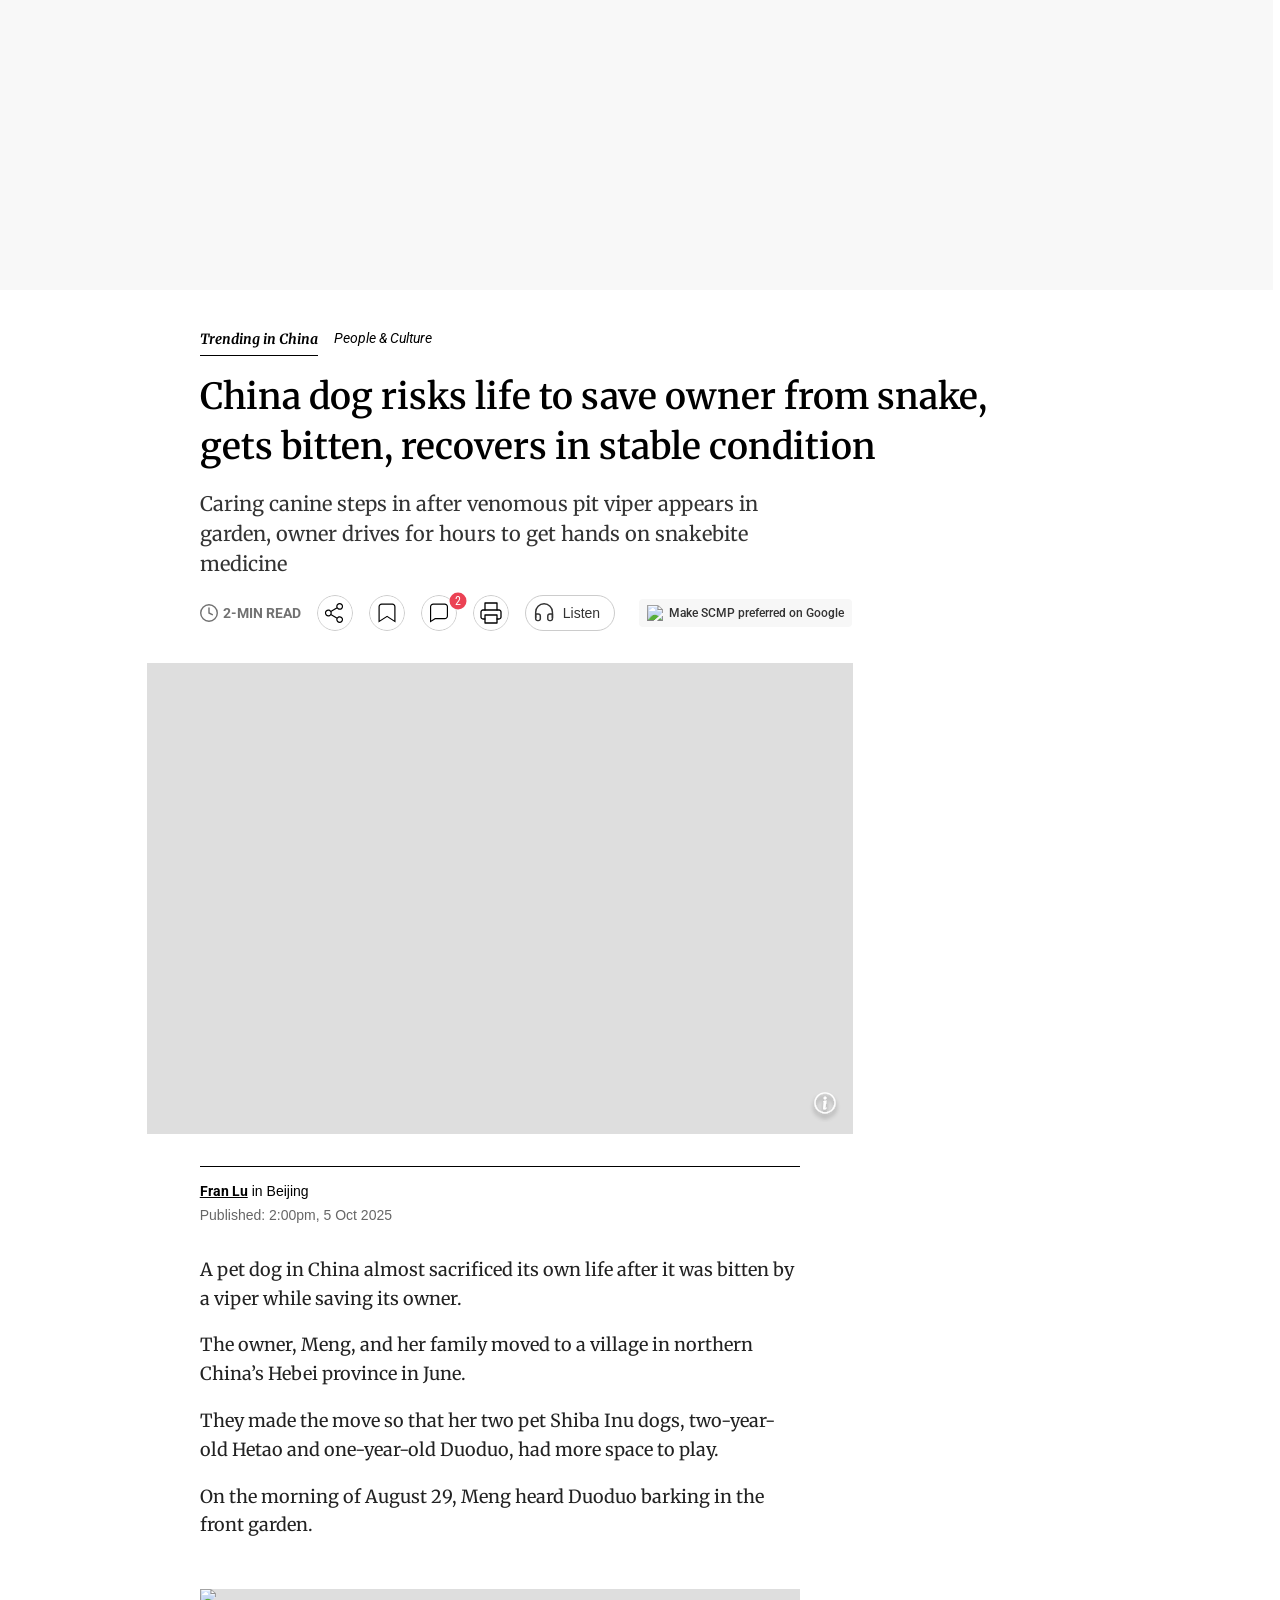
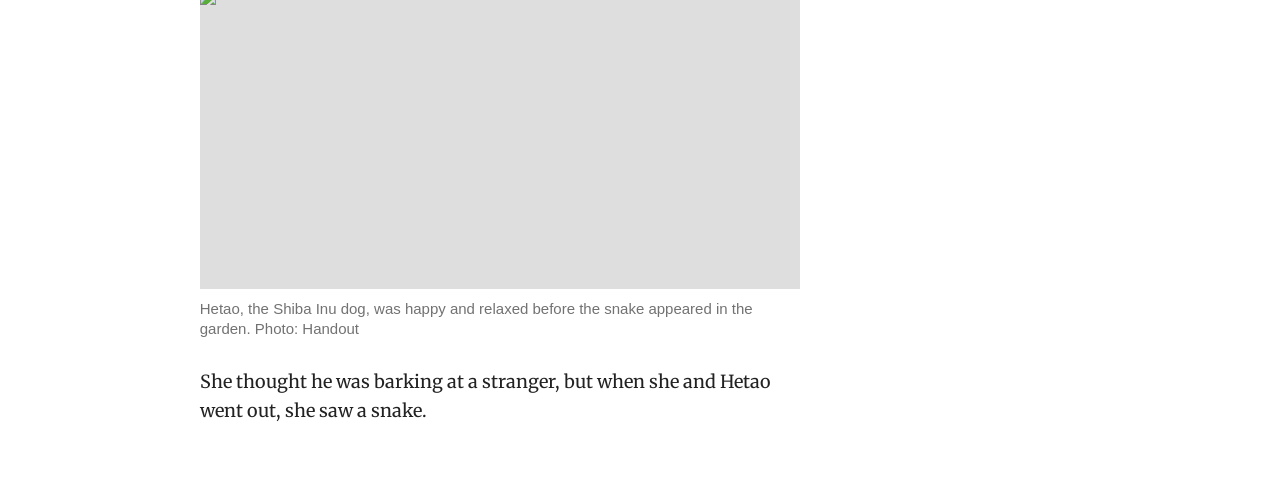
==== index.html @ e8102b10 "Initial commit: China dog saves owner from snake - SCMP article" ====
<!DOCTYPE html>
<!-- saved from url=(0132)https://www.scmp.com/news/people-culture/article/3326856/china-dog-risks-life-save-owner-snake-gets-bitten-recovers-stable-condition -->
<html data-commit-sha="534f7c8f878fce6d106980450683962310aa4aa5" data-is-bot="false" lang="en" data-qa="Document-Html"><script type="text/javascript" id="www-widgetapi-script" src="assets/www-widgetapi-ima.js.download" async=""></script><script type="text/javascript" async="" src="assets/cx.js.download"></script><script async="" type="text/javascript" src="assets/cx.cce.js.download"></script><script src="assets/tinypass.min.js.download" async="" data-loaded="true"></script><script type="text/javascript" async="" src="assets/destination"></script><script async="" src="assets/events.js.download"></script><script async="" src="assets/liBPCC6X9DVRTmtKt0a6.js.download"></script><script async="" src="assets/beacon.js.download"></script><script async="" src="assets/fbevents.js.download"></script><script type="text/javascript" async="" src="assets/insight.min.js.download"></script><script type="text/javascript" async="" src="assets/insight.min.js.download"></script><script type="text/javascript" async="" src="assets/insight.min.js.download"></script><script type="text/javascript" async="" src="assets/mirror.js.download"></script><script type="text/javascript" async="" src="assets/js"></script><script type="text/javascript" async="" src="assets/js(1)"></script><script type="text/javascript" async="" charset="utf-8" src="assets/recaptcha__en.js.download" crossorigin="anonymous" integrity="sha384-H/5bR8BVxoDZIIp1lThXvsuAj/gHvImPQ0kayVpCevmOrRalo0FwJubK3EoX8w37"></script><script src="chrome-extension://iledlaeogohbilgbfhmbgkgmpplbfboh/injected.js"></script><head data-qa="Document-Head"><meta http-equiv="Content-Type" content="text/html; charset=UTF-8"><script async="" type="text/javascript" id="cXJsonpCB1script" src="assets/update"></script><script src="assets/advertising.js.download" async="" data-loaded="true"></script><link href="assets/css" rel="stylesheet"><meta http-equiv="origin-trial" content="A7vZI3v+Gz7JfuRolKNM4Aff6zaGuT7X0mf3wtoZTnKv6497cVMnhy03KDqX7kBz/q/[base64]"><meta content="width=device-width, maximum-scale=1, user-scalable=no, initial-scale=1" name="viewport" data-next-head=""><title data-next-head="">China dog risks life to save owner from snake, gets bitten, recovers in stable condition | South China Morning Post</title><meta name="robots" content="index,follow,max-image-preview:large" data-next-head=""><meta name="description" content="Caring canine steps in after venomous pit viper appears in garden, owner drives for hours to get hands on snakebite medicine." data-next-head=""><meta name="twitter:card" content="summary_large_image" data-next-head=""><meta name="twitter:site" content="@SCMPNews" data-next-head=""><meta property="fb:app_id" content="282931841805811" data-next-head=""><meta property="og:title" content="China dog risks life to save owner from snake, gets bitten, is recovering" data-next-head=""><meta property="og:description" content="Caring canine steps in after venomous pit viper appears in garden, owner drives for hours to get hands on snakebite medicine." data-next-head=""><meta property="og:url" content="https://www.scmp.com/news/people-culture/article/3326856/china-dog-risks-life-save-owner-snake-gets-bitten-recovers-stable-condition" data-next-head=""><meta property="og:type" content="article" data-next-head=""><meta property="og:image" content="https://cdn.i-scmp.com/sites/default/files/styles/og_image_scmp_generic/public/d8/images/canvas/2025/09/25/d072e27a-3567-441e-893f-858150c29d8f_8da74070.jpg?itok=mXzNRThP&amp;v=1758793508" data-next-head=""><meta property="og:site_name" content="South China Morning Post" data-next-head=""><link rel="canonical" href="https://www.scmp.com/news/people-culture/article/3326856/china-dog-risks-life-save-owner-snake-gets-bitten-recovers-stable-condition" data-next-head=""><meta content="623201967" property="al:ios:app_store_id" data-next-head=""><meta content="SCMP" property="al:ios:app_name" data-next-head=""><meta content="com.scmp.newspulse" property="al:android:package" data-next-head=""><meta content="SCMP" property="al:android:app_name" data-next-head=""><meta content="app-id=623201967" name="apple-itunes-app" data-next-head=""><meta content="China, Chinese, dog, canine, owner, snake, bite, bitten, recover, hospital, medical, animals, pet, family, village, barking, garden, stranger, protect, venomous, viper, vet, clinic, wound, Beijing, snakebite, medicine, water, pain, cried, swollen, head, drink, eat, danger, grasslands, happy" name="keywords" data-next-head=""><meta content="China, Chinese, dog, canine, owner, snake, bite, bitten, recover, hospital, medical, animals, pet, family, village, barking, garden, stranger, protect, venomous, viper, vet, clinic, wound, Beijing, snakebite, medicine, water, pain, cried, swollen, head, drink, eat, danger, grasslands, happy" name="news_keywords" data-next-head=""><meta content="News" property="article:section" data-next-head=""><meta content="People &amp; Culture" property="article:section" data-next-head=""><meta content="Trending in China" property="article:tag" data-next-head=""><meta content="Pets" property="article:tag" data-next-head=""><meta content="2025-10-05T14:00:08+08:00" property="article:published_time" data-next-head=""><meta content="2025-10-05T14:00:08+08:00" property="article:modified_time" data-next-head=""><meta content="max-image-preview:large" name="robots" data-next-head=""><meta content="25fd909c3fd10ded451415fc076ba8" name="pocket-site-verification" data-next-head=""><meta content="#ffffff" name="theme-color" data-next-head=""><meta content="yes" name="mobile-web-app-capable" data-next-head=""><meta content="3326856" name="cXenseParse:articleid" data-next-head=""><meta content="Fran Lu" name="cXenseParse:author" data-next-head=""><meta content="https://cdn.i-scmp.com/sites/default/files/styles/768x768/public/d8/images/canvas/2025/09/25/d072e27a-3567-441e-893f-858150c29d8f_8da74070.jpg?itok=xkji65v7&amp;v=1758793508" property="cXenseParse:image" data-next-head=""><meta content="scmp://news/people-culture/article/3326856/china-dog-risks-life-save-owner-snake-gets-bitten-recovers-stable-condition?entity=node&amp;type=article&amp;id=3326856" property="al:ios:url" data-next-head=""><meta content="scmp://news/people-culture/article/3326856/china-dog-risks-life-save-owner-snake-gets-bitten-recovers-stable-condition?entity=node&amp;type=article&amp;id=3326856" property="al:android:url" data-next-head=""><meta content="Reading time" name="twitter:label1" data-next-head=""><meta content="2 min read" name="twitter:data1" data-next-head=""><meta content="1" name="tdm:reservation" data-next-head=""><meta content="https://www.scmp.com/terms-conditions" name="tdm:policy" data-next-head=""><link href="https://www.scmp.com/static/manifest.json" rel="manifest" data-next-head=""><link href="https://assets-v2.i-scmp.com/production/favicon.ico" rel="shortcut icon" data-next-head=""><link href="https://assets-v2.i-scmp.com/production/icons/scmp-icon-192x192.png" rel="icon" sizes="192x192" data-next-head=""><link href="https://assets-v2.i-scmp.com/production/icons/scmp-icon-256x256.png" rel="icon" sizes="256x256" data-next-head=""><link href="https://assets-v2.i-scmp.com/production/icons/scmp-icon-192x192.png" rel="apple-touch-icon" data-next-head=""><link href="https://assets-v2.i-scmp.com/production/icons/scmp-icon-192x192.png" rel="apple-touch-icon-precomposed" data-next-head=""><link href="https://amp.scmp.com/news/people-culture/article/3326856/china-dog-risks-life-save-owner-snake-gets-bitten-recovers-stable-condition" rel="amphtml" data-next-head=""><link crossorigin="use-credentials" href="https://apigw.scmp.com/" rel="preconnect" data-qa="Document-link"><link crossorigin="anonymous" href="https://assets-v2.i-scmp.com/" rel="preconnect" data-qa="Document-link"><link crossorigin="anonymous" href="https://cdn.i-scmp.com/" rel="preconnect" data-qa="Document-link"><link crossorigin="anonymous" href="https://img.i-scmp.com/" rel="preconnect" data-qa="Document-link"><link crossorigin="anonymous" href="https://cdn1.i-scmp.com/" rel="preconnect" data-qa="Document-link"><link crossorigin="anonymous" href="https://cdn2.i-scmp.com/" rel="preconnect" data-qa="Document-link"><link crossorigin="anonymous" href="https://cdn3.i-scmp.com/" rel="preconnect" data-qa="Document-link"><link crossorigin="anonymous" href="https://cdn4.i-scmp.com/" rel="preconnect" data-qa="Document-link"><link crossorigin="anonymous" href="https://cdnjs.cloudflare.com/" rel="preconnect" data-qa="Document-link"><link href="https://ad-tech.scmp.com/" rel="preconnect" data-qa="Document-link"><link href="https://c.amazon-adsystem.com/" rel="preconnect" data-qa="Document-link"><link href="https://cdn.keywee.co/" rel="preconnect" data-qa="Document-link"><link href="https://cdn.mouseflow.com/" rel="preconnect" data-qa="Document-link"><link href="https://cdn.opecloud.com/" rel="preconnect" data-qa="Document-link"><link href="https://cdn.petametrics.com/" rel="preconnect" data-qa="Document-link"><link href="https://connect.facebook.com/" rel="preconnect" data-qa="Document-link"><link href="https://fonts.gstatic.com/" rel="preconnect" data-qa="Document-link"><link href="https://js-sec.indexww.com/" rel="preconnect" data-qa="Document-link"><link href="https://securepubads.g.doubleclick.net/" rel="preconnect" data-qa="Document-link"><link href="https://widgets.scmp.com/" rel="preconnect" data-qa="Document-link"><link href="https://www.doubleclickbygoogle.com/" rel="preconnect" data-qa="Document-link"><link href="https://www.facebook.com/" rel="preconnect" data-qa="Document-link"><link href="https://www.google-analytics.com/" rel="preconnect" data-qa="Document-link"><link href="https://www.googleadservices.com/" rel="preconnect" data-qa="Document-link"><link href="https://www.google.com/" rel="preconnect" data-qa="Document-link"><link href="https://www.googletagmanager.com/" rel="preconnect" data-qa="Document-link"><link rel="preload" href="assets/33bd9d66a506beee.css" as="style"><link rel="preload" href="assets/ddb666414ab4ffce.css" as="style"><link rel="preload" href="assets/7dad3cb7f930256e.css" as="style"><link rel="preload" href="assets/a070c9513bea1763.css" as="style"><meta name="sentry-trace" content="2b81c7d0687949cf7d4ad87dc0d10bab-67a04f3fa45738c3"><meta name="baggage" content="sentry-environment=production,sentry-release=534f7c8f878fce6d106980450683962310aa4aa5,sentry-public_key=13c321220cc471acba5c6d75db746859,sentry-trace_id=2b81c7d0687949cf7d4ad87dc0d10bab,sentry-org_id=108792"><script data-qa="AmazonPublisherServiceInitScripts-script">!function(n,i){function t(t,f){i[n]._Q.push([t,f])}i[n]||(i[n]={init:function(){t("i",arguments)},fetchBids:function(){t("f",arguments)},setDisplayBids:function(){},targetingKeys:function(){return[]},_Q:[]})}("apstag",window);</script><style data-qa="FontFaceWorkaround-style">@import url("https://fonts.googleapis.com/css2?family=Abril+Fatface&family=Angkor&family=Barlow+Condensed:ital,wght@0,100;0,200;0,300;0,400;0,500;0,600;0,700;0,800;0,900;1,100;1,200;1,300;1,400;1,500;1,600;1,700;1,800;1,900&family=Barlow+Semi+Condensed:ital,wght@0,100;0,200;0,300;0,400;0,500;0,600;0,700;0,800;0,900;1,100;1,200;1,300;1,400;1,500;1,600;1,700;1,800;1,900&family=Barlow:ital,wght@0,100;0,200;0,300;0,400;0,500;0,600;0,700;0,800;0,900;1,100;1,200;1,300;1,400;1,500;1,600;1,700;1,800;1,900&family=Fredoka:wght@300..700&family=Heebo:wght@100..900&family=Merriweather:ital,opsz,wght@0,18..144,300..900;1,18..144,300..900&family=Playfair+Display:ital,wght@0,400..900;1,400..900&family=Poppins:ital,wght@0,100;0,200;0,300;0,400;0,500;0,600;0,700;0,800;0,900;1,100;1,200;1,300;1,400;1,500;1,600;1,700;1,800;1,900&family=Roboto+Condensed:ital,wght@0,100..900;1,100..900&family=Roboto:ital,wght@0,100..900;1,100..900&display=swap");{}@import url("https://p.typekit.net/p.css?s=1&k=wpu3jlw&ht=tk&f=48750.48732.48733.48734.48735.48736.48737.48738.48739.48740.48741.48742.48743.48744.48745.48746.48747.48748.48749&a=88334855&app=typekit&e=css");{}@font-face{font-family:"Merriweather fallback";size-adjust:106%;src:local("Times New Roman");}@font-face{font-family:"Roboto Condensed fallback";size-adjust:89%;src:local("Arial");}@font-face{font-family:"Roboto fallback";src:local("Arial");}@font-face{font-weight:500;font-family:"San Francisco text";src:url("https://applesocial.s3.amazonaws.com/assets/styles/fonts/sanfrancisco/sanfranciscotext-regular-webfont.woff");}@font-face{font-family:"Bodoni Moda";font-style:normal;font-display:swap;src:url("https://assets.i-scmp.com/fonts/bodoni-moda-18pt-regular.woff2") format("woff2");unicode-range:U+0000-00FF,U+0131,U+0152-0153,U+02BB-02BC,U+02C6,U+02DA,U+02DC,U+0304,U+0308,U+0329,U+2000-206F,U+2074,U+20AC,U+2122,U+2191,U+2193,U+2212,U+2215,U+FEFF,U+FFFD;}@font-face{font-family:"Indivisible Variable";font-style:normal;font-stretch:normal;src:url("https://use.typekit.net/af/8a4c14/0000000000000000774bed0e/30/l?primer=7cdcb44be4a7db8877ffa5c0007b8dd865b3bbc383831fe2ea177f62257a9191&fvd=n4&v=3") format("woff2"),url("https://use.typekit.net/af/8a4c14/0000000000000000774bed0e/30/d?primer=7cdcb44be4a7db8877ffa5c0007b8dd865b3bbc383831fe2ea177f62257a9191&fvd=n4&v=3") format("woff"),url("https://use.typekit.net/af/8a4c14/0000000000000000774bed0e/30/a?primer=7cdcb44be4a7db8877ffa5c0007b8dd865b3bbc383831fe2ea177f62257a9191&fvd=n4&v=3") format("opentype");font-display:swap;}@font-face{font-weight:normal;font-family:"scmp-weather-icons";font-style:normal;src:url(https://assets.i-scmp.com/weather/fonts/scmp-weather-icons.eot?#iefix) format("embedded-opentype"),url(https://assets.i-scmp.com/weather/fonts/scmp-weather-icons.woff) format("woff"),url(https://assets.i-scmp.com/weather/fonts/scmp-weather-icons.woff2) format("woff2"),url(https://assets.i-scmp.com/weather/fonts/scmp-weather-icons.ttf) format("truetype"),url(https://assets.i-scmp.com/weather/fonts/scmp-weather-icons.svg#scmp-weather-icons) format("svg");font-display:block;}@font-face{font-weight:500;font-family:"Mixta Sharp";font-style:normal;font-stretch:normal;src:url("https://use.typekit.net/af/02a393/00000000000000007735f3fc/30/l?primer=7cdcb44be4a7db8877ffa5c0007b8dd865b3bbc383831fe2ea177f62257a9191&fvd=n5&v=3") format("woff2"),url("https://use.typekit.net/af/02a393/00000000000000007735f3fc/30/d?primer=7cdcb44be4a7db8877ffa5c0007b8dd865b3bbc383831fe2ea177f62257a9191&fvd=n5&v=3") format("woff"),url("https://use.typekit.net/af/02a393/00000000000000007735f3fc/30/a?primer=7cdcb44be4a7db8877ffa5c0007b8dd865b3bbc383831fe2ea177f62257a9191&fvd=n5&v=3") format("opentype");font-display:swap;}@font-face{font-weight:600;font-family:"Mixta Pro";font-style:italic;font-stretch:normal;src:url("https://use.typekit.net/af/8e39b4/00000000000000007735f3f5/30/l?primer=7cdcb44be4a7db8877ffa5c0007b8dd865b3bbc383831fe2ea177f62257a9191&fvd=i6&v=3") format("woff2"),url("https://use.typekit.net/af/8e39b4/00000000000000007735f3f5/30/d?primer=7cdcb44be4a7db8877ffa5c0007b8dd865b3bbc383831fe2ea177f62257a9191&fvd=i6&v=3") format("woff"),url("https://use.typekit.net/af/8e39b4/00000000000000007735f3f5/30/a?primer=7cdcb44be4a7db8877ffa5c0007b8dd865b3bbc383831fe2ea177f62257a9191&fvd=i6&v=3") format("opentype");font-display:swap;}@font-face{font-weight:800;font-family:"Mixta Pro";font-style:italic;font-stretch:normal;src:url("https://use.typekit.net/af/8e39b4/00000000000000007735f3f5/30/l?primer=7cdcb44be4a7db8877ffa5c0007b8dd865b3bbc383831fe2ea177f62257a9191&fvd=i6&v=3") format("woff2"),url("https://use.typekit.net/af/21c6c5/00000000000000007735f3f6/30/d?primer=7cdcb44be4a7db8877ffa5c0007b8dd865b3bbc383831fe2ea177f62257a9191&fvd=i8&v=3") format("woff"),url("https://use.typekit.net/af/21c6c5/00000000000000007735f3f6/30/a?primer=7cdcb44be4a7db8877ffa5c0007b8dd865b3bbc383831fe2ea177f62257a9191&fvd=i8&v=3") format("opentype");font-display:swap;}@font-face{font-weight:800;font-family:"Mixta Pro";font-style:normal;font-stretch:normal;src:url("https://use.typekit.net/af/02a517/00000000000000007735f407/30/l?primer=7cdcb44be4a7db8877ffa5c0007b8dd865b3bbc383831fe2ea177f62257a9191&fvd=n8&v=3") format("woff2"),url("https://use.typekit.net/af/02a517/00000000000000007735f407/30/d?primer=7cdcb44be4a7db8877ffa5c0007b8dd865b3bbc383831fe2ea177f62257a9191&fvd=n8&v=3") format("woff"),url("https://use.typekit.net/af/02a517/00000000000000007735f407/30/a?primer=7cdcb44be4a7db8877ffa5c0007b8dd865b3bbc383831fe2ea177f62257a9191&fvd=n8&v=3") format("opentype");font-display:swap;}@font-face{font-weight:500;font-family:"Mixta Pro";font-style:italic;font-stretch:normal;src:url("https://use.typekit.net/af/3f6695/00000000000000007735f402/30/l?primer=7cdcb44be4a7db8877ffa5c0007b8dd865b3bbc383831fe2ea177f62257a9191&fvd=i5&v=3") format("woff2"),url("https://use.typekit.net/af/3f6695/00000000000000007735f402/30/d?primer=7cdcb44be4a7db8877ffa5c0007b8dd865b3bbc383831fe2ea177f62257a9191&fvd=i5&v=3") format("woff"),url("https://use.typekit.net/af/3f6695/00000000000000007735f402/30/a?primer=7cdcb44be4a7db8877ffa5c0007b8dd865b3bbc383831fe2ea177f62257a9191&fvd=i5&v=3") format("opentype");font-display:swap;}@font-face{font-weight:400;font-family:"Mixta Pro";font-style:italic;font-stretch:normal;src:url("https://use.typekit.net/af/53be55/00000000000000007735f405/30/l?primer=7cdcb44be4a7db8877ffa5c0007b8dd865b3bbc383831fe2ea177f62257a9191&fvd=i4&v=3") format("woff2"),url("https://use.typekit.net/af/53be55/00000000000000007735f405/30/d?primer=7cdcb44be4a7db8877ffa5c0007b8dd865b3bbc383831fe2ea177f62257a9191&fvd=i4&v=3") format("woff"),url("https://use.typekit.net/af/53be55/00000000000000007735f405/30/a?primer=7cdcb44be4a7db8877ffa5c0007b8dd865b3bbc383831fe2ea177f62257a9191&fvd=i4&v=3") format("opentype");font-display:swap;}@font-face{font-weight:700;font-family:"Mixta Pro";font-style:italic;font-stretch:normal;src:url("https://use.typekit.net/af/2b242c/00000000000000007735f409/30/l?primer=7cdcb44be4a7db8877ffa5c0007b8dd865b3bbc383831fe2ea177f62257a9191&fvd=i7&v=3") format("woff2"),url("https://use.typekit.net/af/2b242c/00000000000000007735f409/30/d?primer=7cdcb44be4a7db8877ffa5c0007b8dd865b3bbc383831fe2ea177f62257a9191&fvd=i7&v=3") format("woff"),url("https://use.typekit.net/af/2b242c/00000000000000007735f409/30/a?primer=7cdcb44be4a7db8877ffa5c0007b8dd865b3bbc383831fe2ea177f62257a9191&fvd=i7&v=3") format("opentype");font-display:swap;}@font-face{font-weight:200;font-family:"Mixta Pro";font-style:italic;font-stretch:normal;src:url("https://use.typekit.net/af/196682/00000000000000007735f40d/30/l?primer=7cdcb44be4a7db8877ffa5c0007b8dd865b3bbc383831fe2ea177f62257a9191&fvd=i2&v=3") format("woff2"),url("https://use.typekit.net/af/196682/00000000000000007735f40d/30/d?primer=7cdcb44be4a7db8877ffa5c0007b8dd865b3bbc383831fe2ea177f62257a9191&fvd=i2&v=3") format("woff"),url("https://use.typekit.net/af/196682/00000000000000007735f40d/30/a?primer=7cdcb44be4a7db8877ffa5c0007b8dd865b3bbc383831fe2ea177f62257a9191&fvd=i2&v=3") format("opentype");font-display:swap;}@font-face{font-weight:600;font-family:"Mixta Pro";font-style:normal;font-stretch:normal;src:url("https://use.typekit.net/af/09e685/00000000000000007735f411/30/l?primer=7cdcb44be4a7db8877ffa5c0007b8dd865b3bbc383831fe2ea177f62257a9191&fvd=n6&v=3") format("woff2"),url("https://use.typekit.net/af/09e685/00000000000000007735f411/30/d?primer=7cdcb44be4a7db8877ffa5c0007b8dd865b3bbc383831fe2ea177f62257a9191&fvd=n6&v=3") format("woff"),url("https://use.typekit.net/af/09e685/00000000000000007735f411/30/a?primer=7cdcb44be4a7db8877ffa5c0007b8dd865b3bbc383831fe2ea177f62257a9191&fvd=n6&v=3") format("opentype");font-display:swap;}@font-face{font-weight:100;font-family:"Mixta Pro";font-style:normal;font-stretch:normal;src:url("https://use.typekit.net/af/456d60/00000000000000007735f412/30/l?primer=7cdcb44be4a7db8877ffa5c0007b8dd865b3bbc383831fe2ea177f62257a9191&fvd=n1&v=3") format("woff2"),url("https://use.typekit.net/af/456d60/00000000000000007735f412/30/d?primer=7cdcb44be4a7db8877ffa5c0007b8dd865b3bbc383831fe2ea177f62257a9191&fvd=n1&v=3") format("woff"),url("https://use.typekit.net/af/456d60/00000000000000007735f412/30/a?primer=7cdcb44be4a7db8877ffa5c0007b8dd865b3bbc383831fe2ea177f62257a9191&fvd=n1&v=3") format("opentype");font-display:swap;}@font-face{font-weight:500;font-family:"Mixta Pro";font-style:normal;font-stretch:normal;src:url("https://use.typekit.net/af/51d03b/00000000000000007735f413/30/l?primer=7cdcb44be4a7db8877ffa5c0007b8dd865b3bbc383831fe2ea177f62257a9191&fvd=n5&v=3") format("woff2"),url("https://use.typekit.net/af/51d03b/00000000000000007735f413/30/d?primer=7cdcb44be4a7db8877ffa5c0007b8dd865b3bbc383831fe2ea177f62257a9191&fvd=n5&v=3") format("woff"),url("https://use.typekit.net/af/51d03b/00000000000000007735f413/30/a?primer=7cdcb44be4a7db8877ffa5c0007b8dd865b3bbc383831fe2ea177f62257a9191&fvd=n5&v=3") format("opentype");font-display:swap;}@font-face{font-weight:700;font-family:"Mixta Pro";font-style:normal;font-stretch:normal;src:url("https://use.typekit.net/af/9508be/00000000000000007735f414/30/l?primer=7cdcb44be4a7db8877ffa5c0007b8dd865b3bbc383831fe2ea177f62257a9191&fvd=n7&v=3") format("woff2"),url("https://use.typekit.net/af/9508be/00000000000000007735f414/30/d?primer=7cdcb44be4a7db8877ffa5c0007b8dd865b3bbc383831fe2ea177f62257a9191&fvd=n7&v=3") format("woff"),url("https://use.typekit.net/af/9508be/00000000000000007735f414/30/a?primer=7cdcb44be4a7db8877ffa5c0007b8dd865b3bbc383831fe2ea177f62257a9191&fvd=n7&v=3") format("opentype");font-display:swap;}@font-face{font-weight:100;font-family:"Mixta Pro";font-style:italic;font-stretch:normal;src:url("https://use.typekit.net/af/cb047a/00000000000000007735f416/30/l?primer=7cdcb44be4a7db8877ffa5c0007b8dd865b3bbc383831fe2ea177f62257a9191&fvd=i1&v=3") format("woff2"),url("https://use.typekit.net/af/cb047a/00000000000000007735f416/30/d?primer=7cdcb44be4a7db8877ffa5c0007b8dd865b3bbc383831fe2ea177f62257a9191&fvd=i1&v=3") format("woff"),url("https://use.typekit.net/af/cb047a/00000000000000007735f416/30/a?primer=7cdcb44be4a7db8877ffa5c0007b8dd865b3bbc383831fe2ea177f62257a9191&fvd=i1&v=3") format("opentype");font-display:swap;}@font-face{font-weight:300;font-family:"Mixta Pro";font-style:normal;font-stretch:normal;src:url("https://use.typekit.net/af/b1a83b/00000000000000007735f417/30/l?primer=7cdcb44be4a7db8877ffa5c0007b8dd865b3bbc383831fe2ea177f62257a9191&fvd=n3&v=3") format("woff2"),url("https://use.typekit.net/af/b1a83b/00000000000000007735f417/30/d?primer=7cdcb44be4a7db8877ffa5c0007b8dd865b3bbc383831fe2ea177f62257a9191&fvd=n3&v=3") format("woff"),url("https://use.typekit.net/af/b1a83b/00000000000000007735f417/30/a?primer=7cdcb44be4a7db8877ffa5c0007b8dd865b3bbc383831fe2ea177f62257a9191&fvd=n3&v=3") format("opentype");font-display:swap;}@font-face{font-weight:300;font-family:"Mixta Pro";font-style:italic;font-stretch:normal;src:url("https://use.typekit.net/af/334746/00000000000000007735f420/30/l?primer=7cdcb44be4a7db8877ffa5c0007b8dd865b3bbc383831fe2ea177f62257a9191&fvd=i3&v=3") format("woff2"),url("https://use.typekit.net/af/334746/00000000000000007735f420/30/d?primer=7cdcb44be4a7db8877ffa5c0007b8dd865b3bbc383831fe2ea177f62257a9191&fvd=i3&v=3") format("woff"),url("https://use.typekit.net/af/334746/00000000000000007735f420/30/a?primer=7cdcb44be4a7db8877ffa5c0007b8dd865b3bbc383831fe2ea177f62257a9191&fvd=i3&v=3") format("opentype");font-display:swap;}@font-face{font-weight:900;font-family:"Mixta Pro";font-style:normal;font-stretch:normal;src:url("https://use.typekit.net/af/8b17f9/00000000000000007735f422/30/l?primer=7cdcb44be4a7db8877ffa5c0007b8dd865b3bbc383831fe2ea177f62257a9191&fvd=n9&v=3") format("woff2"),url("https://use.typekit.net/af/8b17f9/00000000000000007735f422/30/d?primer=7cdcb44be4a7db8877ffa5c0007b8dd865b3bbc383831fe2ea177f62257a9191&fvd=n9&v=3") format("woff"),url("https://use.typekit.net/af/8b17f9/00000000000000007735f422/30/a?primer=7cdcb44be4a7db8877ffa5c0007b8dd865b3bbc383831fe2ea177f62257a9191&fvd=n9&v=3") format("opentype");font-display:swap;}@font-face{font-weight:900;font-family:"Mixta Pro";font-style:italic;font-stretch:normal;src:url("https://use.typekit.net/af/b17d49/00000000000000007735f427/30/l?primer=7cdcb44be4a7db8877ffa5c0007b8dd865b3bbc383831fe2ea177f62257a9191&fvd=i9&v=3") format("woff2"),url("https://use.typekit.net/af/b17d49/00000000000000007735f427/30/d?primer=7cdcb44be4a7db8877ffa5c0007b8dd865b3bbc383831fe2ea177f62257a9191&fvd=i9&v=3") format("woff"),url("https://use.typekit.net/af/b17d49/00000000000000007735f427/30/a?primer=7cdcb44be4a7db8877ffa5c0007b8dd865b3bbc383831fe2ea177f62257a9191&fvd=i9&v=3") format("opentype");font-display:swap;}@font-face{font-weight:200;font-family:"Mixta Pro";font-style:normal;font-stretch:normal;src:url("https://use.typekit.net/af/ecfaa8/00000000000000007735f428/30/l?primer=7cdcb44be4a7db8877ffa5c0007b8dd865b3bbc383831fe2ea177f62257a9191&fvd=n2&v=3") format("woff2"),url("https://use.typekit.net/af/ecfaa8/00000000000000007735f428/30/d?primer=7cdcb44be4a7db8877ffa5c0007b8dd865b3bbc383831fe2ea177f62257a9191&fvd=n2&v=3") format("woff"),url("https://use.typekit.net/af/ecfaa8/00000000000000007735f428/30/a?primer=7cdcb44be4a7db8877ffa5c0007b8dd865b3bbc383831fe2ea177f62257a9191&fvd=n2&v=3") format("opentype");font-display:swap;}@font-face{font-weight:400;font-family:"Mixta Pro";font-style:normal;font-stretch:normal;src:url("https://use.typekit.net/af/f647f5/00000000000000007735f42a/30/l?primer=7cdcb44be4a7db8877ffa5c0007b8dd865b3bbc383831fe2ea177f62257a9191&fvd=n4&v=3") format("woff2"),url("https://use.typekit.net/af/f647f5/00000000000000007735f42a/30/d?primer=7cdcb44be4a7db8877ffa5c0007b8dd865b3bbc383831fe2ea177f62257a9191&fvd=n4&v=3") format("woff"),url("https://use.typekit.net/af/f647f5/00000000000000007735f42a/30/a?primer=7cdcb44be4a7db8877ffa5c0007b8dd865b3bbc383831fe2ea177f62257a9191&fvd=n4&v=3") format("opentype");font-display:swap;}</style><script data-qa="GooglePublisherTagInitScripts-script">
            var googletag = googletag || {}; googletag.cmd = googletag.cmd || [];

            googletag.cmd.push(() => {
              googletag.pubads().enableLazyLoad({
                fetchMarginPercent: 50,
                renderMarginPercent: 25,
                mobileScaling: 1.2,
              });
              googletag.pubads().enableSingleRequest();
              googletag.pubads().disableInitialLoad();
              googletag.enableServices();
            });
        </script><script data-qa="GoogleTagManagerInitScripts-script">var dataLayer = dataLayer || []; dataLayer.push({version: "v2"}); dataLayer.push({ event: "gtm.js", "gtm.start": Date.now() })</script><script data-qa="MirrorInitScripts-script">window.MIRROR_EVENT = window.MIRROR_EVENT || [];</script><link href="assets/icon" rel="stylesheet" data-qa="MaterialIconStylesheet-link"><script data-qa="PrebidInitScripts-script">var pbjs = pbjs || {}; pbjs.que = pbjs.que || [];</script><script data-qa="OptimizelyInitScripts-script">window["optimizely"] = window["optimizely"] || [];</script><script data-qa="FundingChoiceInitScripts-script">
          window.googlefc = window.googlefc || {};
          window.googlefc.callbackQueue = window.googlefc.callbackQueue || [];
        </script><link rel="stylesheet" href="assets/33bd9d66a506beee.css" data-n-g=""><link rel="stylesheet" href="assets/ddb666414ab4ffce.css" data-n-p=""><link rel="stylesheet" href="assets/7dad3cb7f930256e.css"><link rel="stylesheet" href="assets/a070c9513bea1763.css"><noscript data-n-css=""></noscript><script defer="" nomodule="" src="assets/polyfills-42372ed130431b0a.js.download"></script><script id="google-publisher-tag" src="assets/f.txt" data-qa="GooglePublisherTagScripts-Script" defer="" data-nscript="beforeInteractive"></script><script defer="" src="assets/1033.0bf992aae65d5de2.js.download"></script><script defer="" src="assets/6051.2f0296c59ed5806a.js.download"></script><script defer="" src="assets/2261.c7e634df04781d89.js.download"></script><script defer="" src="assets/6564.f3d8d8e0eae74a9c.js.download"></script><script defer="" src="assets/8407.820466a4cc441c97.js.download"></script><script defer="" src="assets/3545.caf24c0d1a4acafa.js.download"></script><script defer="" src="assets/8259.78694cc19b7a3192.js.download"></script><script defer="" src="assets/1731.c093e1021b2b7fc7.js.download"></script><script defer="" src="assets/9458.d250e4d1cf0f1025.js.download"></script><script defer="" src="assets/4626-c8121291d2935fb6.js.download"></script><script defer="" src="assets/3577-d65545fbc3f7bad2.js.download"></script><script defer="" src="assets/5877.c346bf99c9abd41f.js.download"></script><script defer="" src="assets/1852.ae21f73ad8c1b2f2.js.download"></script><script defer="" src="assets/6092.9bde9ce6dcc57419.js.download"></script><script defer="" src="assets/4592.d771484ac018392d.js.download"></script><script defer="" src="assets/2032.2eadb2daef0bdaed.js.download"></script><script src="assets/webpack-c320ea8a02054458.js.download" defer=""></script><script src="assets/framework-d6edf793df951aa9.js.download" defer=""></script><script src="assets/main-4f7df921c62ef4ec.js.download" defer=""></script><script src="assets/_app-6fc4316d463de3e2.js.download" defer=""></script><script src="assets/01bc0c67-f29425fc607da7a3.js.download" defer=""></script><script src="assets/6206a9d3-b1911ac70603883f.js.download" defer=""></script><script src="assets/8966-f01030b0fe910690.js.download" defer=""></script><script src="assets/4380-7942dcf9e1beaabc.js.download" defer=""></script><script src="assets/2324-4cb32a6334657e92.js.download" defer=""></script><script src="assets/1538-0e6cec67556ec3d2.js.download" defer=""></script><script src="assets/5976-617e8267bdfad865.js.download" defer=""></script><script src="assets/1235-58835601b4804deb.js.download" defer=""></script><script src="assets/2586-b7bc6ccfa91e1864.js.download" defer=""></script><script src="assets/4473-230fbb834f08707d.js.download" defer=""></script><script src="assets/9766-c4cddde51406e117.js.download" defer=""></script><script src="assets/9656-7cfe5df90242e509.js.download" defer=""></script><script src="assets/2997-418e65aa003f8c31.js.download" defer=""></script><script src="assets/6458-ac081e5d19ef1406.js.download" defer=""></script><script src="assets/4120-0aefac3a2a7aeaaf.js.download" defer=""></script><script src="assets/90-77d4787afbcf5f8c.js.download" defer=""></script><script src="assets/1602-e439a27f938aa974.js.download" defer=""></script><script src="assets/4362-11a899caf07aa965.js.download" defer=""></script><script src="assets/2234-4c8c89683353421b.js.download" defer=""></script><script src="assets/215-525f6a4526017b1b.js.download" defer=""></script><script src="assets/600-1ee0559f94c72c87.js.download" defer=""></script><script src="assets/7921-f4366c8147c81a35.js.download" defer=""></script><script src="assets/5243-02838611f347edee.js.download" defer=""></script><script src="assets/8300-43e5e4664279c90e.js.download" defer=""></script><script src="assets/6415-00ffbb6bd84b1eec.js.download" defer=""></script><script src="assets/4477-34ac940695152368.js.download" defer=""></script><script src="assets/9703-caefdfb7b50d5cd1.js.download" defer=""></script><script src="assets/6425-ab87b21c0b40f2fa.js.download" defer=""></script><script src="assets/3046-e96f1dc0664b3add.js.download" defer=""></script><script src="assets/1252-b3178c21179a165d.js.download" defer=""></script><script src="assets/4773-ca066e74bd5072ab.js.download" defer=""></script><script src="assets/5676-aa8b7ec253ff3acd.js.download" defer=""></script><script src="assets/3179-4aced1f7ed0fbc43.js.download" defer=""></script><script src="assets/3568-add4b606fb495648.js.download" defer=""></script><script src="assets/6302-0d071febe8bcb885.js.download" defer=""></script><script src="assets/122-4a9978c57fdd359a.js.download" defer=""></script><script src="assets/8100-1dee11e1bffbcdfc.js.download" defer=""></script><script src="assets/4717-57f276fab187f07a.js.download" defer=""></script><script src="assets/1454-517e605cda966a55.js.download" defer=""></script><script src="assets/6864-a950a30819d2e242.js.download" defer=""></script><script src="assets/2218-1d9f83d004f81ce6.js.download" defer=""></script><script src="assets/1651-385a28015130328d.js.download" defer=""></script><script src="assets/7245-15771e0313ba6f45.js.download" defer=""></script><script src="assets/5281-844c788adddd3133.js.download" defer=""></script><script src="assets/7696-0c5d5182f6d0e8f0.js.download" defer=""></script><script src="assets/3649-d3c5f62f9f174737.js.download" defer=""></script><script src="assets/9909-834565ade4dadbc8.js.download" defer=""></script><script src="assets/article-774f633e618fd981.js.download" defer=""></script><script src="assets/_buildManifest.js.download" defer=""></script><script src="assets/_ssgManifest.js.download" defer=""></script><meta http-equiv="origin-trial" content="[base64]"><meta http-equiv="origin-trial" content="Amm8/NmvvQfhwCib6I7ZsmUxiSCfOxWxHayJwyU1r3gRIItzr7bNQid6O8ZYaE1GSQTa69WwhPC9flq/oYkRBwsAAACCeyJvcmlnaW4iOiJodHRwczovL2dvb2dsZXN5bmRpY2F0aW9uLmNvbTo0NDMiLCJmZWF0dXJlIjoiV2ViVmlld1hSZXF1ZXN0ZWRXaXRoRGVwcmVjYXRpb24iLCJleHBpcnkiOjE3NTgwNjcxOTksImlzU3ViZG9tYWluIjp0cnVlfQ=="><meta http-equiv="origin-trial" content="[base64]"><meta http-equiv="origin-trial" content="A93bovR+QVXNx2/[base64]"><meta http-equiv="origin-trial" content="A1S5fojrAunSDrFbD8OfGmFHdRFZymSM/1ss3G+NEttCLfHkXvlcF6LGLH8Mo5PakLO1sCASXU1/[base64]"><script src="assets/f(1).txt" async=""></script><link href="https://securepubads.g.doubleclick.net/pagead/managed/dict/m202604090101/gpt" rel="compression-dictionary"><style data-emotion="css-global" data-s="">html,body,div,span,applet,object,iframe,h1,h2,h3,h4,h5,h6,p,blockquote,pre,a,abbr,acronym,address,big,cite,code,del,dfn,img,ins,kbd,q,s,samp,small,strike,sub,sup,tt,var,u,center,dl,dt,dd,ol,ul,li,fieldset,form,label,legend,table,caption,tbody,tfoot,thead,tr,th,td,article,aside,canvas,details,embed,figure,figcaption,footer,header,hgroup,menu,nav,output,ruby,section,summary,time,mark,audio,video{margin:0;padding:0;font:inherit;font-size:100%;vertical-align:baseline;border:0;}article,aside,details,figcaption,figure,footer,header,hgroup,menu,nav,section{display:block;}body{line-height:1;}ol,ul{list-style:none;}blockquote,q{quotes:none;}blockquote:before,blockquote:after,q:before,q:after{content:"";content:none;}table{border-collapse:collapse;border-spacing:0;}html{font-size:14px;scrollbar-gutter:stable;touch-action:manipulation;}body{--portrait-inline-size:335px;block-size:-webkit-fit-content;block-size:-moz-fit-content;block-size:fit-content;padding-inline:0!important;font-family:Roboto,Roboto fallback,sans-serif;background:#ffffff;overflow-x:hidden;-webkit-font-smoothing:antialiased;-webkit-overflow-scrolling:touch;}@media (min-width:0px) and (max-width:767.95px){body{--portrait-inline-size:280px;}}a{display:inline-block;color:#001246;-webkit-text-decoration:none;text-decoration:none;}b{font-weight:700;}i{font-style:italic;}*,*:before,*:after{-webkit-box-sizing:border-box;box-sizing:border-box;}button,input,optgroup,select,textarea{margin:0;padding:0;font-size:100%;font-family:inherit;line-height:1.15;border:0;}input{background-color:#ffffff;}.grecaptcha-badge{display:none;}input[type="search"]{padding:0;}input[type="search"]::-ms-clear{display:none;inline-size:0;block-size:0;}input[type="search"]::-ms-reveal{display:none;inline-size:0;block-size:0;}input[type="search"]::-webkit-search-decoration,input[type="search"]::-webkit-search-cancel-button,input[type="search"]::-webkit-search-results-button,input[type="search"]::-webkit-search-results-decoration{display:none;}.bold-text{font-weight:bold;}#template-builder-container--mastheadrenewpopup>*{z-index:1301;}</style><style data-emotion="css 7cwzj1" data-s="">.css-7cwzj1{--app-bar-height:60px;--page-max-width:1560px;--header-alignment-padding-inline:0;display:-webkit-box;display:-webkit-flex;display:-ms-flexbox;display:flex;-webkit-box-flex-flow:column;-webkit-flex-flow:column;-ms-flex-flow:column;flex-flow:column;-webkit-box-pack:stretch;-ms-flex-pack:stretch;-webkit-justify-content:stretch;justify-content:stretch;-webkit-align-items:stretch;-webkit-box-align:stretch;-ms-flex-align:stretch;align-items:stretch;max-inline-size:1560px;min-block-size:100vh;margin:auto;padding-inline:var(--page-alignment-padding-inline);box-sizing:content-box;}@media (min-width:768px){.css-7cwzj1{--header-alignment-padding-inline:24px;}}@media (min-width:1070px){.css-7cwzj1{--header-alignment-padding-inline:12px;}}@media (min-width:0px){.css-7cwzj1{--content-alignment-padding-inline:4px;}}@media (min-width:768px){.css-7cwzj1{--content-alignment-padding-inline:12px;}}@media (min-width:1070px){.css-7cwzj1{--content-alignment-padding-inline:12px;}}@media (min-width:0px){.css-7cwzj1{--page-alignment-padding-inline:16px;}}@media (min-width:768px){.css-7cwzj1{--page-alignment-padding-inline:28px;}}@media (min-width:1070px){.css-7cwzj1{--page-alignment-padding-inline:28px;}}</style><style data-emotion="css t2gjtu" data-s="">.css-t2gjtu{inset-block-start:0;z-index:1300;}</style><style data-emotion="css 11nu6fn" data-s="">.css-11nu6fn{position:relative;inset-inline:50% 50%;inline-size:100vw;margin-inline:-50vw;position:absolute;inset-block-start:0;z-index:-1;block-size:100%;background-color:#ffffff;-webkit-transition:background-color 0.3s ease-in;transition:background-color 0.3s ease-in;}</style><style data-emotion="css zhd5an" data-s="">.css-zhd5an{padding-inline:var(--header-alignment-padding-inline);}@media (min-width:768px) and (max-width:1069.95px){.css-zhd5an{position:relative;inset-inline:50% 50%;inline-size:100vw;margin-inline:-50vw;}}</style><style data-emotion="css 10w0skq" data-s="">.css-10w0skq{position:relative;inset-inline:50% 50%;inline-size:100vw;margin-inline:-50vw;display:-webkit-box;display:-webkit-flex;display:-ms-flexbox;display:flex;-webkit-box-flex-flow:column nowrap;-webkit-flex-flow:column nowrap;-ms-flex-flow:column nowrap;flex-flow:column nowrap;border-block-end:1px solid #000000;padding-inline:var(--header-alignment-padding-inline);}.css-10w0skq{padding-inline:20px;}@media (min-width:768px){.css-10w0skq{padding-inline:24px;}}@media (min-width:1280px){.css-10w0skq{display:-webkit-box;display:-webkit-flex;display:-ms-flexbox;display:flex;-webkit-box-pack:center;-ms-flex-pack:center;-webkit-justify-content:center;justify-content:center;}}@media (min-width:768px) and (max-width:1069.95px){.css-10w0skq{position:relative;inset-inline:50% 50%;inline-size:100vw;margin-inline:-50vw;}}</style><style data-emotion="css jaue8b" data-s="">.css-jaue8b{display:-webkit-box;display:-webkit-flex;display:-ms-flexbox;display:flex;-webkit-box-flex-flow:row;-webkit-flex-flow:row;-ms-flex-flow:row;flex-flow:row;-webkit-box-pack:start;-ms-flex-pack:start;-webkit-justify-content:flex-start;justify-content:flex-start;-webkit-align-items:center;-webkit-box-align:center;-ms-flex-align:center;align-items:center;inline-size:100%;block-size:45px;margin-inline:auto;padding-block:12px;box-sizing:border-box;background-color:transparent;}@media (min-width:768px){.css-jaue8b{block-size:48px;}}@media (min-width:1070px){.css-jaue8b{block-size:54px;max-inline-size:1392px;}}</style><style data-emotion="css 18jkjtx" data-s="">.css-18jkjtx{display:-webkit-box;display:-webkit-flex;display:-ms-flexbox;display:flex;-webkit-align-items:center;-webkit-box-align:center;-ms-flex-align:center;align-items:center;-webkit-column-gap:14px;column-gap:14px;}@media (min-width:768px){.css-18jkjtx{-webkit-column-gap:16px;column-gap:16px;}}@media (min-width:1070px){.css-18jkjtx{-webkit-column-gap:20px;column-gap:20px;}}</style><style data-emotion="css 1835fz3" data-s="">.css-1835fz3{display:none;}@media (min-width:1070px){.css-1835fz3{position:relative;display:-webkit-box;display:-webkit-flex;display:-ms-flexbox;display:flex;-webkit-flex:1 1 auto;-ms-flex:1 1 auto;flex:1 1 auto;-webkit-flex-direction:row;-ms-flex-direction:row;flex-direction:row;-webkit-box-pack:center;-ms-flex-pack:center;-webkit-justify-content:center;justify-content:center;min-inline-size:0;padding-inline:20px;}}</style><style data-emotion="css o6jryi" data-s="">.css-o6jryi{position:absolute;inset-block-start:50%;inset-inline-start:50%;-webkit-transform:translate(-50%, -50%);-moz-transform:translate(-50%, -50%);-ms-transform:translate(-50%, -50%);transform:translate(-50%, -50%);}</style><style data-emotion="css 15awyl6" data-s="">.css-15awyl6{display:-webkit-box;display:-webkit-flex;display:-ms-flexbox;display:flex;}</style><style data-emotion="css y29jvn" data-s="">.css-y29jvn{display:-webkit-box;display:-webkit-flex;display:-ms-flexbox;display:flex;-webkit-box-flex-flow:row nowrap;-webkit-flex-flow:row nowrap;-ms-flex-flow:row nowrap;flex-flow:row nowrap;-webkit-box-pack:center;-ms-flex-pack:center;-webkit-justify-content:center;justify-content:center;-webkit-align-items:center;-webkit-box-align:center;-ms-flex-align:center;align-items:center;}</style><style data-emotion="css 13n5fmh" data-s="">.css-13n5fmh{cursor:pointer;display:-webkit-box;display:-webkit-flex;display:-ms-flexbox;display:flex;-webkit-box-flex-flow:row nowrap;-webkit-flex-flow:row nowrap;-ms-flex-flow:row nowrap;flex-flow:row nowrap;-webkit-box-pack:center;-ms-flex-pack:center;-webkit-justify-content:center;justify-content:center;-webkit-align-items:center;-webkit-box-align:center;-ms-flex-align:center;align-items:center;}</style><style data-emotion="css rbqb1v" data-s="">.css-rbqb1v{inline-size:207px;block-size:22px;}@media (min-width:1070px){.css-rbqb1v{inline-size:282px;block-size:30px;}}</style><style data-emotion="css bpti8g" data-s="">.css-bpti8g{display:-webkit-box;display:-webkit-flex;display:-ms-flexbox;display:flex;-webkit-box-pack:end;-ms-flex-pack:end;-webkit-justify-content:flex-end;justify-content:flex-end;-webkit-align-items:center;-webkit-box-align:center;-ms-flex-align:center;align-items:center;-webkit-margin-start:auto;margin-inline-start:auto;-webkit-column-gap:16px;column-gap:16px;}</style><style data-emotion="css qi7d0q" data-s="">.css-qi7d0q{position:relative;inset-inline:50% 50%;inline-size:100vw;margin-inline:-50vw;}</style><style data-emotion="css 14nambz" data-s="">.css-14nambz{position:relative;inset-inline:50% 50%;inline-size:100vw;margin-inline:-50vw;box-sizing:content-box;background-color:#f6f6f6;border-block-end:none;overflow:hidden;}@media (min-width:0px){.css-14nambz{display:none;block-size:100px;padding-block:10px;}}@media (min-width:768px){.css-14nambz{display:none;block-size:100px;padding-block:10px;}}@media (min-width:1070px){.css-14nambz{display:none;block-size:250px;padding-block:20px;}}</style><style data-emotion="css o13c8i" data-s="">.css-o13c8i{-webkit-flex:1;-ms-flex:1;flex:1;min-block-size:50vh;padding-inline:var(--content-alignment-padding-inline);}</style><style data-emotion="css cru7id" data-s="">.css-cru7id{display:block;max-inline-size:1560px;}</style><style data-emotion="css 1e339y7" data-s="">.css-1e339y7{z-index:1400;}.css-1e339y7 .MuiDrawer-paper{overflow-y:hidden;}.css-1e339y7 .MuiDrawer-modal{background:rgba(0, 0, 0, 0.2);}</style><style data-emotion="css 1h2k762" data-s="">.css-1h2k762{z-index:1200;z-index:1400;}.css-1h2k762 .MuiDrawer-paper{overflow-y:hidden;}.css-1h2k762 .MuiDrawer-modal{background:rgba(0, 0, 0, 0.2);}</style><style data-emotion="css 1t2rj2z" data-s="">.css-1t2rj2z{position:relative;}.css-1t2rj2z:first-of-type .er6t7fe38>*:first-child{padding-block-start:0;}</style><style data-emotion="css ahnbry" data-s="">.css-ahnbry>*:first-child{padding-block:var(--mobile-widget-gap, 16px);}@media (min-width:768px){.css-ahnbry>*:first-child{padding-block:40px;}}</style><style data-emotion="css b5zkgw" data-s="">.css-b5zkgw{--content-tablet-up-max-inline-size:600px;--widget-extra-padding:12px;--mobile-widget-gap:16px;--desktop-widget-gap:18px;display:grid;grid:"header-container" min-content "leading" min-content "content-container" min-content "widgets-bottom" min-content/100%;inline-size:100%;max-inline-size:800px;margin-inline:auto;}@media (min-width:768px){.css-b5zkgw{max-inline-size:800px;}}@media (min-width:1070px){.css-b5zkgw{grid:"header-ad header-ad header-ad header-ad" min-content ". header-container header-container header-container" min-content ". leading . right" min-content ". content-container . right" min-content ". . . right" min-content ". widgets-bottom widgets-bottom widgets-bottom" min-content/minmax(0, 125px) minmax(var(--content-tablet-up-max-inline-size), 712px) 72px 300px;min-inline-size:990px;max-inline-size:1208px;margin-inline:auto;}}</style><style data-emotion="css 15shmez" data-s="">.css-15shmez{grid-area:header-ad;display:none;}@media (min-width:1070px){.css-15shmez{display:block;margin-inline:calc(50% - 50vw);background:#f8f8f8;}}.css-15shmez .e1flwkbl2{display:-webkit-box;display:-webkit-flex;display:-ms-flexbox;display:flex;-webkit-align-items:center;-webkit-box-align:center;-ms-flex-align:center;align-items:center;}</style><style data-emotion="css dmj6kd 7unl6u 13udiyj 124kpvx" data-s="">.css-dmj6kd{opacity:0;}.css-7unl6u{position:-webkit-sticky;position:sticky;inset-block-start:0px;z-index:1299;background:hsla(0, 0%, 97%, 0.9);-webkit-transition:opacity 0.3s ease;transition:opacity 0.3s ease;opacity:1;}.css-13udiyj{position:-webkit-sticky;position:sticky;inset-block-start:0px;z-index:1299;background:hsla(0, 0%, 97%, 0.9);-webkit-transition:opacity 0.3s ease;transition:opacity 0.3s ease;opacity:0;}.css-124kpvx{opacity:1;}</style><style data-emotion="css rrumjg" data-s="">.css-rrumjg{-webkit-transform:scaleY(1);-moz-transform:scaleY(1);-ms-transform:scaleY(1);transform:scaleY(1);transform-origin:top;transform-style:flat;grid-area:header-ad;display:none;}@media (min-width:1070px){.css-rrumjg{display:block;margin-inline:calc(50% - 50vw);background:#f8f8f8;}}.css-rrumjg .e1flwkbl2{display:-webkit-box;display:-webkit-flex;display:-ms-flexbox;display:flex;-webkit-align-items:center;-webkit-box-align:center;-ms-flex-align:center;align-items:center;}</style><style data-emotion="css 1j52pf" data-s="">.css-1j52pf:not(:empty){padding-block:20px;}</style><style data-emotion="css 1n4vh3b" data-s="">.css-1n4vh3b{-webkit-box-flex-flow:column;-webkit-flex-flow:column;-ms-flex-flow:column;flex-flow:column;-webkit-box-pack:center;-ms-flex-pack:center;-webkit-justify-content:center;justify-content:center;-webkit-align-items:center;-webkit-box-align:center;-ms-flex-align:center;align-items:center;inline-size:100%;block-size:100%;display:none;}@media (min-width:1070px){.css-1n4vh3b{display:-webkit-box;display:-webkit-flex;display:-ms-flexbox;display:flex;}}.css-1n4vh3b .e1flwkbl3{display:none;}.css-1n4vh3b .e1flwkbl2{inline-size:auto;block-size:auto;min-inline-size:970px;min-block-size:250px;}.css-1n4vh3b .e1flwkbl1{display:-webkit-box;display:-webkit-flex;display:-ms-flexbox;display:flex;-webkit-box-pack:center;-ms-flex-pack:center;-webkit-justify-content:center;justify-content:center;-webkit-align-items:center;-webkit-box-align:center;-ms-flex-align:center;align-items:center;}</style><style data-emotion="css 1mqqsmk" data-s="">.css-1mqqsmk{inline-size:100%;color:#bbbbbb;font-size:12px;font-family:Roboto,Roboto fallback,sans-serif;line-height:24px;text-align:center;}</style><style data-emotion="css oeco4u" data-s="">.css-oeco4u{grid-area:header-container;display:grid;grid:"topic-and-section" min-content "columnist" min-content "headline" min-content "sub-headline" min-content "sponsor" min-content "reading-time" min-content "action-widgets" min-content "google-news-button" min-content/100%;inline-size:100%;margin-block-start:16px;}.css-oeco4u>*{margin-block-start:12px;}@media (min-width:768px){.css-oeco4u{grid:"topic-and-section" min-content "columnist" min-content "headline" min-content "sub-headline" min-content "sponsor" min-content "reading-time" min-content "action-widgets" min-content/100%;max-inline-size:var(--content-tablet-up-max-inline-size);margin-block-start:40px;margin-inline:auto;}.css-oeco4u>*{margin-block-start:16px;}}@media (min-width:1070px){.css-oeco4u{grid:". topic-and-section . ." min-content ". columnist . ." min-content ". headline . ." min-content ". sub-headline . ." min-content ". sponsor . ." min-content ". reading-time . ." min-content ". action-widgets . ." min-content/minmax(0, 56px) 848px 124px minmax(0, 56px);max-inline-size:none;margin-inline:unset;}}</style><style data-emotion="css 1lnijgn" data-s="">.css-1lnijgn{grid-area:topic-and-section;display:-webkit-box;display:-webkit-flex;display:-ms-flexbox;display:flex;-webkit-box-flex-flow:row wrap;-webkit-flex-flow:row wrap;-ms-flex-flow:row wrap;flex-flow:row wrap;gap:8px 12px;-webkit-align-items:flex-start;-webkit-box-align:flex-start;-ms-flex-align:flex-start;align-items:flex-start;margin-block-start:0;}@media (min-width:768px){.css-1lnijgn{-webkit-box-flex-flow:row nowrap;-webkit-flex-flow:row nowrap;-ms-flex-flow:row nowrap;flex-flow:row nowrap;gap:16px;}}.css-1lnijgn .e1047c920{margin-inline:4px;}.css-1lnijgn .e1047c923{font-size:12px;line-height:normal;}@media (min-width:768px){.css-1lnijgn .e1047c923{font-size:14px;}}.css-1lnijgn .e1047c923 span{color:#000000;font-weight:400;font-size:inherit;font-family:Roboto,Roboto fallback,sans-serif;font-style:italic;line-height:inherit;}.css-1lnijgn .e1047c923 span:hover{color:#2c4692;}.css-1lnijgn .e1g7dnn91:hover{color:#2c4692;}</style><style data-emotion="css 3ulcjc" data-s="">.css-3ulcjc{padding-block-end:7px;color:#000000;font-weight:700;font-size:12px;font-family:Merriweather,Merriweather fallback,serif;font-style:italic;border-block-end:1px #000000 solid;line-height:normal;}@media (min-width:768px){.css-3ulcjc{font-size:14px;}}</style><style data-emotion="css vfprp6" data-s="">.css-vfprp6{font-size:16px;font-family:Roboto,Roboto fallback,sans-serif;padding-block-end:7px;color:#000000;font-weight:700;font-size:12px;font-family:Merriweather,Merriweather fallback,serif;font-style:italic;border-block-end:1px #000000 solid;line-height:normal;}@media (min-width:768px){.css-vfprp6{font-size:14px;}}</style><style data-emotion="css 1qc5xtk" data-s="">.css-1qc5xtk{cursor:pointer;font-size:16px;font-family:Roboto,Roboto fallback,sans-serif;padding-block-end:7px;color:#000000;font-weight:700;font-size:12px;font-family:Merriweather,Merriweather fallback,serif;font-style:italic;border-block-end:1px #000000 solid;line-height:normal;}@media (min-width:768px){.css-1qc5xtk{font-size:14px;}}</style><style data-emotion="css 2lhxxr" data-s="">.css-2lhxxr{margin:0;color:#aaaaaa;font-size:18px;font-family:Roboto Condensed,Roboto Condensed fallback,sans-serif;line-height:21px;}.css-2lhxxr:last-child{color:#666666;}@media (min-width:768px){.css-2lhxxr{font-size:24px;line-height:28px;}}</style><style data-emotion="css oz5r7u" data-s="">.css-oz5r7u{cursor:pointer;margin:0;color:#aaaaaa;font-size:18px;font-family:Roboto Condensed,Roboto Condensed fallback,sans-serif;line-height:21px;}.css-oz5r7u:last-child{color:#666666;}@media (min-width:768px){.css-oz5r7u{font-size:24px;line-height:28px;}}</style><style data-emotion="css 1ko2tz5" data-s="">.css-1ko2tz5{grid-area:headline;color:#000000;font-weight:600;font-size:22px;font-family:Merriweather,Merriweather fallback,serif;font-style:normal;line-height:normal;line-height:140%;}@media (min-width:768px){.css-1ko2tz5{font-size:28px;}}@media (min-width:1070px){.css-1ko2tz5{font-size:36px;}}</style><style data-emotion="css 19c0w99" data-s="">.css-19c0w99{display:-webkit-box;display:-webkit-flex;display:-ms-flexbox;display:flex;-webkit-flex-direction:column;-ms-flex-direction:column;flex-direction:column;row-gap:2px;}@media (min-width:768px){.css-19c0w99{row-gap:0;}}</style><style data-emotion="css 1mcwqol" data-s="">.css-1mcwqol{grid-area:sub-headline;max-inline-size:var(--content-tablet-up-max-inline-size);color:#333333;font-weight:400;font-size:16px;font-family:Merriweather,Merriweather fallback,serif;font-style:normal;line-height:150%;font-variant-numeric:lining-nums proportional-nums;}.css-1mcwqol:empty{display:none;}@media (min-width:768px){.css-1mcwqol{font-size:20px;}}.css-1mcwqol .ex3nmsa11::before{display:none;}.css-1mcwqol .ex3nmsa12{-webkit-padding-start:0;padding-inline-start:0;}.css-1mcwqol .ex3nmsa12 .ex3nmsa11+.ex3nmsa11{margin-block-start:12px;}@media (min-width:768px){.css-1mcwqol .ex3nmsa12 .ex3nmsa11+.ex3nmsa11{margin-block-start:16px;}}</style><style data-emotion="css 19mvk5a" data-s="">.css-19mvk5a ul{position:relative;-webkit-padding-start:10px;padding-inline-start:10px;}.css-19mvk5a ul li:before{position:absolute;inset-inline-start:0;content:"•";}</style><style data-emotion="css 1c6uqr6" data-s="">.css-1c6uqr6{color:inherit;font-weight:inherit;font-size:inherit;font-family:inherit;line-height:inherit;overflow-wrap:break-word;}</style><style data-emotion="css zu3qvv" data-s="">.css-zu3qvv{grid-area:sponsor;}.css-zu3qvv:empty{display:none;}.css-zu3qvv .e1vdag0n4 .e1vdag0n7,.css-zu3qvv .e1vdag0n4 .e1vdag0n6{color:#999999;font-size:12px;font-family:Roboto,Roboto fallback,sans-serif;font-variant-numeric:lining-nums proportional-nums;font-style:normal;line-height:normal;}@media (min-width:768px){.css-zu3qvv .e1vdag0n4 .e1vdag0n7,.css-zu3qvv .e1vdag0n4 .e1vdag0n6{font-size:14px;}}.css-zu3qvv .e1vdag0n4 .e1vdag0n7{font-weight:400;}.css-zu3qvv .e1vdag0n4 .e1vdag0n6{font-weight:700;}</style><style data-emotion="css 13i1oe5" data-s="">.css-13i1oe5{grid-area:action-widgets;display:-webkit-box;display:-webkit-flex;display:-ms-flexbox;display:flex;-webkit-box-flex-flow:row wrap;-webkit-flex-flow:row wrap;-ms-flex-flow:row wrap;flex-flow:row wrap;gap:12px;-webkit-align-items:center;-webkit-box-align:center;-ms-flex-align:center;align-items:center;}@media (min-width:0px) and (max-width:767.95px){.css-13i1oe5{-webkit-flex-direction:column;-ms-flex-direction:column;flex-direction:column;-webkit-align-items:flex-start;-webkit-box-align:flex-start;-ms-flex-align:flex-start;align-items:flex-start;}}@media (min-width:768px){.css-13i1oe5{-webkit-column-gap:24px;column-gap:24px;}}</style><style data-emotion="css 1w8suq2" data-s="">.css-1w8suq2{grid-area:action-widgets-bar;display:-webkit-box;display:-webkit-flex;display:-ms-flexbox;display:flex;-webkit-box-flex-flow:row nowrap;-webkit-flex-flow:row nowrap;-ms-flex-flow:row nowrap;flex-flow:row nowrap;gap:16px;-webkit-align-items:center;-webkit-box-align:center;-ms-flex-align:center;align-items:center;}</style><style data-emotion="css 1lkjrpx" data-s="">.css-1lkjrpx{display:-webkit-box;display:-webkit-flex;display:-ms-flexbox;display:flex;-webkit-box-flex-flow:row nowrap;-webkit-flex-flow:row nowrap;-ms-flex-flow:row nowrap;flex-flow:row nowrap;gap:5px;-webkit-align-items:center;-webkit-box-align:center;-ms-flex-align:center;align-items:center;color:#727272;font-weight:700;font-size:14px;font-family:Roboto,Roboto fallback,sans-serif;font-style:normal;line-height:normal;font-variant-numeric:lining-nums proportional-nums;white-space:nowrap;}</style><style data-emotion="css mn09ge" data-s="">.css-mn09ge{-webkit-flex-shrink:0;-ms-flex-negative:0;flex-shrink:0;inline-size:18px;block-size:18px;}.css-mn09ge path{stroke:#727272;}</style><style data-emotion="css fel87u" data-s="">@media (min-width:0px) and (max-width:767.95px){.css-fel87u{display:none;}}</style><style data-emotion="css 3l99kw" data-s="">@media (min-width:768px){.css-3l99kw{display:none;}}</style><style data-emotion="css 1eame8c" data-s="">.css-1eame8c{inline-size:36px;block-size:36px;}.css-1eame8c .ebb3xoz2{border-radius:50%;cursor:pointer;}.css-1eame8c .ebb3xoz2:hover{background-color:#dddddd;}</style><style data-emotion="css 160p4ne" data-s="">.css-160p4ne{z-index:1700;-webkit-user-select:none;-moz-user-select:none;-ms-user-select:none;user-select:none;-webkit-tap-highlight-color:transparent;}</style><style data-emotion="css ng43dj" data-s="">.css-ng43dj{-webkit-user-select:none;-moz-user-select:none;-ms-user-select:none;user-select:none;-webkit-tap-highlight-color:transparent;}</style><style data-emotion="css 43twvo" data-s="">.css-43twvo{display:-webkit-box;display:-webkit-flex;display:-ms-flexbox;display:flex;-webkit-box-flex-flow:row;-webkit-flex-flow:row;-ms-flex-flow:row;flex-flow:row;gap:16px;-webkit-box-pack:start;-ms-flex-pack:start;-webkit-justify-content:flex-start;justify-content:flex-start;-webkit-align-items:center;-webkit-box-align:center;-ms-flex-align:center;align-items:center;}.css-43twvo .e11e1z433,.css-43twvo .e11e1z432{inline-size:36px;block-size:36px;}.css-43twvo .e11e1z433 path,.css-43twvo .e11e1z432 path{fill:#000000!important;}.css-43twvo button{line-height:0;background-color:transparent;}</style><style data-emotion="css f4wulq" data-s="">.css-f4wulq{inline-size:25px;block-size:28px;padding:0;}.css-f4wulq path:last-of-type{fill:#001246;}</style><style data-emotion="css 1gvfmqn" data-s="">.css-1gvfmqn{background-color:transparent;-webkit-user-select:none;-moz-user-select:none;-ms-user-select:none;user-select:none;-webkit-tap-highlight-color:transparent;inline-size:25px;block-size:28px;padding:0;}.css-1gvfmqn .edduvn62,.css-1gvfmqn .edduvn61{border-radius:50%;cursor:pointer;}.css-1gvfmqn .edduvn62:hover,.css-1gvfmqn .edduvn61:hover{background-color:#dddddd;}.css-1gvfmqn path:last-of-type{fill:#001246;}</style><style data-emotion="css n9p9t3" data-s="">.css-n9p9t3 .e1stujb92{border-radius:50%;cursor:pointer;}.css-n9p9t3 .e1stujb92:hover{background-color:#dddddd;}</style><style data-emotion="css 1t7f2au" data-s="">.css-1t7f2au .MuiBadge-standard{inset-block-start:6px;inset-inline-end:-1px;display:-webkit-box;display:-webkit-flex;display:-ms-flexbox;display:flex;-webkit-box-pack:center;-ms-flex-pack:center;-webkit-justify-content:center;justify-content:center;-webkit-align-items:center;-webkit-box-align:center;-ms-flex-align:center;align-items:center;inline-size:17px;block-size:17px;min-inline-size:17px;color:#ffffff;font-weight:400;font-size:12px;font-family:Roboto Condensed,Roboto Condensed fallback,sans-serif;font-style:normal;line-height:normal;letter-spacing:-0.48px;background-color:#eb4254;font-variant-numeric:lining-nums proportional-nums;}</style><style data-emotion="css 1ael7op" data-s="">.css-1ael7op{position:relative;display:-webkit-inline-box;display:-webkit-inline-flex;display:-ms-inline-flexbox;display:inline-flex;vertical-align:middle;-webkit-flex-shrink:0;-ms-flex-negative:0;flex-shrink:0;}.css-1ael7op .MuiBadge-standard{inset-block-start:6px;inset-inline-end:-1px;display:-webkit-box;display:-webkit-flex;display:-ms-flexbox;display:flex;-webkit-box-pack:center;-ms-flex-pack:center;-webkit-justify-content:center;justify-content:center;-webkit-align-items:center;-webkit-box-align:center;-ms-flex-align:center;align-items:center;inline-size:17px;block-size:17px;min-inline-size:17px;color:#ffffff;font-weight:400;font-size:12px;font-family:Roboto Condensed,Roboto Condensed fallback,sans-serif;font-style:normal;line-height:normal;letter-spacing:-0.48px;background-color:#eb4254;font-variant-numeric:lining-nums proportional-nums;}</style><style data-emotion="css z07ky2" data-s="">.css-z07ky2{display:-webkit-box;display:-webkit-flex;display:-ms-flexbox;display:flex;-webkit-flex-direction:row;-ms-flex-direction:row;flex-direction:row;-webkit-box-flex-wrap:wrap;-webkit-flex-wrap:wrap;-ms-flex-wrap:wrap;flex-wrap:wrap;-webkit-box-pack:center;-ms-flex-pack:center;-webkit-justify-content:center;justify-content:center;-webkit-align-content:center;-ms-flex-line-pack:center;align-content:center;-webkit-align-items:center;-webkit-box-align:center;-ms-flex-align:center;align-items:center;position:absolute;box-sizing:border-box;font-family:"Roboto","Helvetica","Arial",sans-serif;font-weight:500;font-size:0.75rem;min-width:20px;line-height:1;padding:0 6px;height:20px;border-radius:10px;z-index:1;-webkit-transition:-webkit-transform 225ms cubic-bezier(0.4, 0, 0.2, 1) 0ms;transition:transform 225ms cubic-bezier(0.4, 0, 0.2, 1) 0ms;top:0;right:0;-webkit-transform:scale(1) translate(50%, -50%);-moz-transform:scale(1) translate(50%, -50%);-ms-transform:scale(1) translate(50%, -50%);transform:scale(1) translate(50%, -50%);transform-origin:100% 0%;}.css-z07ky2.MuiBadge-invisible{-webkit-transform:scale(0) translate(50%, -50%);-moz-transform:scale(0) translate(50%, -50%);-ms-transform:scale(0) translate(50%, -50%);transform:scale(0) translate(50%, -50%);}</style><style data-emotion="css 1rhc7wo" data-s="">@media (min-width:0px) and (max-width:767.95px){.css-1rhc7wo{display:none;}}</style><style data-emotion="css 6m600m" data-s="">.css-6m600m{inline-size:36px;block-size:36px;}@media (min-width:0px) and (max-width:767.95px){.css-6m600m{display:none;}}</style><style data-emotion="css 1fm3e1o" data-s="">.css-1fm3e1o{inline-size:36px;block-size:36px;}@media (min-width:0px) and (max-width:767.95px){.css-1fm3e1o{display:none;}}</style><style data-emotion="css 3nf8cr" data-s="">.css-3nf8cr{display:-webkit-box;display:-webkit-flex;display:-ms-flexbox;display:flex;-webkit-box-flex-flow:row nowrap;-webkit-flex-flow:row nowrap;-ms-flex-flow:row nowrap;flex-flow:row nowrap;gap:12px;-webkit-box-pack:start;-ms-flex-pack:start;-webkit-justify-content:flex-start;justify-content:flex-start;-webkit-align-items:center;-webkit-box-align:center;-ms-flex-align:center;align-items:center;inline-size:100%;}.css-3nf8cr:hover{-webkit-text-decoration:underline;text-decoration:underline;}.css-3nf8cr >span{padding:0;text-align:start;}</style><style data-emotion="css 1f8iss1" data-s="">.css-1f8iss1{position:relative;padding:0;color:inherit;font:inherit;border:none;background-color:transparent;cursor:pointer;display:-webkit-box;display:-webkit-flex;display:-ms-flexbox;display:flex;-webkit-box-flex-flow:row nowrap;-webkit-flex-flow:row nowrap;-ms-flex-flow:row nowrap;flex-flow:row nowrap;gap:12px;-webkit-box-pack:start;-ms-flex-pack:start;-webkit-justify-content:flex-start;justify-content:flex-start;-webkit-align-items:center;-webkit-box-align:center;-ms-flex-align:center;align-items:center;inline-size:100%;}.css-1f8iss1:hover{-webkit-text-decoration:underline;text-decoration:underline;}.css-1f8iss1 >span{padding:0;text-align:start;}</style><style data-emotion="css wrqbg1" data-s="">.css-wrqbg1{position:relative;z-index:2;}</style><style data-emotion="css biilo0" data-s="">.css-biilo0{display:-webkit-box;display:-webkit-flex;display:-ms-flexbox;display:flex;inline-size:36px;block-size:36px;padding:0px;border-radius:200px;background-color:transparent;}@media (min-width:768px){.css-biilo0{inline-size:36px;block-size:36px;padding:0px;}}.css-biilo0 svg{inline-size:36px;block-size:36px;}</style><style data-emotion="css e5fmgn" data-s="">.css-e5fmgn{border-radius:50%;cursor:pointer;}.css-e5fmgn:hover{background-color:#dddddd;}.css-e5fmgn:hover path{fill:#dddddd;}</style><style data-emotion="css ju0xf" data-s="">.css-ju0xf{min-inline-size:90px;padding-inline:8px 10px;border:1px solid #cccccc;border-radius:50px;}.css-ju0xf .e1ht49q02,.css-ju0xf .eewfpnp2{display:-webkit-box;display:-webkit-flex;display:-ms-flexbox;display:flex;-webkit-box-flex-flow:row nowrap;-webkit-flex-flow:row nowrap;-ms-flex-flow:row nowrap;flex-flow:row nowrap;gap:8px;-webkit-box-pack:center;-ms-flex-pack:center;-webkit-justify-content:center;justify-content:center;-webkit-align-items:center;-webkit-box-align:center;-ms-flex-align:center;align-items:center;inline-size:auto;block-size:34px;padding:0;color:#333333!important;font-weight:400;font-size:12px;font-family:Roboto,Roboto fallback,sans-serif;font-style:normal;line-height:normal;}@media (min-width:768px){.css-ju0xf .e1ht49q02,.css-ju0xf .eewfpnp2{font-size:14px;}}.css-ju0xf .e1ht49q02 .e1ht49q04,.css-ju0xf .eewfpnp2 .e1ht49q04{font-weight:400;font-size:12px;}@media (min-width:768px){.css-ju0xf .e1ht49q02 .e1ht49q04,.css-ju0xf .eewfpnp2 .e1ht49q04{font-size:14px;}}.css-ju0xf .e1ht49q04{color:#333333!important;font-weight:400;font-size:12px;font-family:Roboto,Roboto fallback,sans-serif;font-style:normal;line-height:normal;-webkit-order:2;-ms-flex-order:2;order:2;}@media (min-width:768px){.css-ju0xf .e1ht49q04{font-size:14px;}}</style><style data-emotion="css rl7lkb" data-s="">.css-rl7lkb .eewfpnp2{-webkit-order:1;-ms-flex-order:1;order:1;background-color:transparent;}.css-rl7lkb .e1ht49q05{-webkit-order:3;-ms-flex-order:3;order:3;}.css-rl7lkb .eo19c9c1{-webkit-order:1;-ms-flex-order:1;order:1;}</style><style data-emotion="css kqjje6" data-s="">.css-kqjje6{display:inline-block;block-size:44px;block-size:auto;}</style><style data-emotion="css 8slo9x" data-s="">.css-8slo9x{border-block-end:none;}.css-8slo9x .eewfpnp2{-webkit-order:1;-ms-flex-order:1;order:1;background-color:transparent;}.css-8slo9x .e1ht49q05{-webkit-order:3;-ms-flex-order:3;order:3;}.css-8slo9x .eo19c9c1{-webkit-order:1;-ms-flex-order:1;order:1;}</style><style data-emotion="css cn9e92" data-s="">.css-cn9e92{display:-webkit-box;display:-webkit-flex;display:-ms-flexbox;display:flex;place-content:center center;inline-size:220px;block-size:44px;padding-block:10px;padding-inline:12px 16px;font-size:12px;border-radius:4px;background-color:#e5e5e5;}</style><style data-emotion="css ozd7xs" data-s="">.css-ozd7xs{-webkit-flex-shrink:0;-ms-flex-negative:0;flex-shrink:0;}</style><style data-emotion="css p63tjh" data-s="">.css-p63tjh{grid-area:google-news-button;}</style><style data-emotion="css 13yxtdw" data-s="">.css-13yxtdw{display:-webkit-box;display:-webkit-flex;display:-ms-flexbox;display:flex;inline-size:214px;block-size:28px;text-align:start;grid-area:google-news-button;}</style><style data-emotion="css 14xs02e" data-s="">.css-14xs02e{grid-row:leading-start/author-detail-end;grid-column:span 1;display:none;inline-size:0;}@media (min-width:1070px){.css-14xs02e{display:-webkit-box;display:-webkit-flex;display:-ms-flexbox;display:flex;}}</style><style data-emotion="css 1oe998h" data-s="">.css-1oe998h{grid-area:right;margin-block-start:32px;}@media (min-width:0px) and (max-width:1069.95px){.css-1oe998h{display:none;}}</style><style data-emotion="css mkgso4" data-s="">.css-mkgso4{grid-area:leading;margin-block:16px;}@media (min-width:768px){.css-mkgso4{margin-block:32px;}}.css-mkgso4 .e1gf69pb1{padding:0;}.css-mkgso4 .e1o7wjkd0{block-size:auto;background-color:transparent;}.css-mkgso4 .e1hpd36k1{display:-webkit-box;display:-webkit-flex;display:-ms-flexbox;display:flex;-webkit-box-pack:start;-ms-flex-pack:start;-webkit-justify-content:flex-start;justify-content:flex-start;-webkit-align-items:center;-webkit-box-align:center;-ms-flex-align:center;align-items:center;max-inline-size:var(--content-tablet-up-max-inline-size);margin-inline:auto;}.css-mkgso4 .e1hpd36k1 .e1x11wau1 path{fill:#666666;}.css-mkgso4 .e1hpd36k1 .e1x11wau2{color:#666666;font-size:16px;line-height:22.4px;}</style><style data-emotion="css cjzx7c" data-s="">.css-cjzx7c{font-size:24px;font-family:Roboto,Roboto fallback,sans-serif;}.css-cjzx7c .pswp__hide-on-close{opacity:1!important;}.css-cjzx7c:hover .pswp__hide-on-close{opacity:1!important;}.css-cjzx7c .pswp__top-bar{block-size:44px;background-color:rgba(0, 0, 0, 0.3);}.css-cjzx7c .pswp__counter{display:-webkit-box;display:-webkit-flex;display:-ms-flexbox;display:flex;-webkit-box-pack:center;-ms-flex-pack:center;-webkit-justify-content:center;justify-content:center;-webkit-align-items:center;-webkit-box-align:center;-ms-flex-align:center;align-items:center;inline-size:48px;block-size:44px;margin:0;}.css-cjzx7c .pswp__preloader{block-size:44px;}.css-cjzx7c .pswp__toolbar-portal{display:-webkit-box;display:-webkit-flex;display:-ms-flexbox;display:flex;-webkit-box-pack:center;-ms-flex-pack:center;-webkit-justify-content:center;justify-content:center;-webkit-align-items:center;-webkit-box-align:center;-ms-flex-align:center;align-items:center;}.css-cjzx7c .pswp__footer-portal{position:absolute;inset-block-end:0;display:-webkit-box;display:-webkit-flex;display:-ms-flexbox;display:flex;-webkit-box-pack:center;-ms-flex-pack:center;-webkit-justify-content:center;justify-content:center;-webkit-align-items:center;-webkit-box-align:center;-ms-flex-align:center;align-items:center;inline-size:100%;}</style><style data-emotion="css 16yx74g" data-s="">.css-16yx74g{position:relative;}@media (min-width:0px) and (max-width:767.95px){.css-16yx74g{position:relative;inset-inline:50% 50%;inline-size:100vw;margin-inline:-50vw;}.css-16yx74g.css-16yx74g .e1gf69pb2,.css-16yx74g.css-16yx74g .e1gf69pb1{inline-size:100%;}}.css-16yx74g .e1gf69pb1{position:absolute;inset-block-end:0;display:-webkit-box!important;display:-webkit-flex!important;display:-ms-flexbox!important;display:flex!important;inline-size:100%;margin:0;padding:12px!important;color:#ffffff;font-weight:400;font-size:12px;font-family:Roboto,Roboto fallback,sans-serif;font-style:normal;line-height:130%;background-color:rgba(0, 0, 0, 0.7);font-feature-settings:"clig" off,"liga" off;}@media (min-width:768px){.css-16yx74g .e1gf69pb1{font-size:14px;}}@media (min-width:0px){.css-16yx74g .e1gf69pb1{display:block;}}@media (min-width:768px){.css-16yx74g .e1gf69pb1{display:block;}}@media (min-width:1070px){.css-16yx74g .e1gf69pb1{display:block;}}@media (min-width:0px){.css-16yx74g .e1gf69pb3{aspect-ratio:auto;}}@media (min-width:768px){.css-16yx74g .e1gf69pb3{aspect-ratio:auto;}}@media (min-width:1070px){.css-16yx74g .e1gf69pb3{aspect-ratio:auto;}}</style><style data-emotion="css 1okgoq9" data-s="">.css-1okgoq9{display:block;inline-size:100%;block-size:100%;color:transparent;background:#dedede;object-fit:cover;overflow:hidden;aspect-ratio:auto 3/2;}@media (min-width:768px){.css-1okgoq9{aspect-ratio:auto 3/2;}}@media (min-width:1070px){.css-1okgoq9{aspect-ratio:auto 3/2;}}</style><style data-emotion="css 1tn4wwg" data-s="">.css-1tn4wwg{position:absolute;inset-block-end:0;inset-inline-end:0;min-inline-size:24px;min-block-size:24px;margin:12px;cursor:pointer;}@media (min-width:768px){.css-1tn4wwg{min-inline-size:32px;min-block-size:32px;}}</style><style data-emotion="css 1xkihsn" data-s="">.css-1xkihsn{grid-area:content-container;display:grid;grid:"author" min-content "publish-datetime" min-content "mobile-content-header-ad" min-content "series-inline" min-content "correction" min-content "content" min-content "paywall" min-content "series-carousel" min-content "author-detail" min-content "related-topic" min-content "mobile-footer-ad" min-content "bottom-carousel" min-content/100%;inline-size:100%;}@media (min-width:768px){.css-1xkihsn{grid:"author" min-content "publish-datetime" min-content "mobile-content-header-ad" min-content "series-inline" min-content "correction" min-content "content" min-content "paywall" min-content "series-carousel" min-content "author-detail" min-content "related-topic" min-content "bottom-carousel" min-content/100%;}}@media (min-width:1070px){.css-1xkihsn{grid:". author ." min-content ". publish-datetime ." min-content ". series-inline ." min-content ". correction ." min-content ". content ." min-content "paywall paywall paywall" min-content ". series-carousel ." min-content ". author-detail ." min-content ". related-topic ." min-content/minmax(0, 56px) var(--content-tablet-up-max-inline-size) minmax(0, 56px);}}</style><style data-emotion="css 1oetv63" data-s="">.css-1oetv63{grid-area:author;display:-webkit-box;display:-webkit-flex;display:-ms-flexbox;display:flex;-webkit-box-pack:justify;-webkit-justify-content:space-between;justify-content:space-between;border-block-start:1px solid #000000;padding-block-start:12px;}@media (min-width:768px){.css-1oetv63{inline-size:100%;max-inline-size:var(--content-tablet-up-max-inline-size);margin-inline:auto;padding-block-start:16px;}}.css-1oetv63 .eybiz6w3{line-height:normal;}.css-1oetv63 .eybiz6w3 .e163ld430,.css-1oetv63 .eybiz6w3 .e163ld431,.css-1oetv63 .eybiz6w3 .eybiz6w0,.css-1oetv63 .eybiz6w3 .eybiz6w2,.css-1oetv63 .eybiz6w3 .eybiz6w1{color:#000000;font-size:14px;font-family:Roboto,Roboto fallback,sans-serif;font-style:normal;line-height:normal;font-variant-numeric:lining-nums proportional-nums;}.css-1oetv63 .eybiz6w3 .eybiz6w0{color:#000000;font-weight:400;}.css-1oetv63 .eybiz6w3 .eybiz6w2,.css-1oetv63 .eybiz6w3 .eybiz6w1{font-weight:700;}.css-1oetv63 .eybiz6w3 .e163ld430,.css-1oetv63 .eybiz6w3 .e163ld431{text-decoration-line:underline;font-weight:700;}</style><style data-emotion="css 7qldf6" data-s="">.css-7qldf6{margin:0;font-weight:700;font-size:14px;font-family:Roboto,Roboto fallback,sans-serif;line-height:21px;}</style><style data-emotion="css 1yipg8e" data-s="">.css-1yipg8e{margin:0;color:#000d37;line-height:14px;}.css-1yipg8e:hover{-webkit-text-decoration:underline;text-decoration:underline;}</style><style data-emotion="css uvyeg2" data-s="">.css-uvyeg2{cursor:pointer;margin:0;color:#000d37;line-height:14px;}.css-uvyeg2:hover{-webkit-text-decoration:underline;text-decoration:underline;}</style><style data-emotion="css 1sn2av9" data-s="">.css-1sn2av9{-webkit-padding-start:4px;padding-inline-start:4px;color:#4585ff;}</style><style data-emotion="css 14nqcp8" data-s="">.css-14nqcp8{grid-area:publish-datetime;margin-block-start:8px;line-height:normal;}@media (min-width:768px){.css-14nqcp8{inline-size:100%;max-inline-size:var(--content-tablet-up-max-inline-size);margin-inline:auto;}}</style><style data-emotion="css 1jj3xkn" data-s="">.css-1jj3xkn{color:#666666;font-weight:400;font-size:11px;font-family:Roboto,Roboto fallback,sans-serif;font-variant-numeric:lining-nums proportional-nums;}@media (min-width:768px){.css-1jj3xkn{font-size:14px;}}</style><style data-emotion="css 1c9ky8i" data-s="">.css-1c9ky8i{grid-area:correction;display:-webkit-box;display:-webkit-flex;display:-ms-flexbox;display:flex;margin-block-start:16px;}.css-1c9ky8i:empty{display:none;}@media (min-width:768px){.css-1c9ky8i{inline-size:100%;max-inline-size:var(--content-tablet-up-max-inline-size);margin-block-start:32px;margin-inline:auto;}}@media (min-width:1070px){.css-1c9ky8i{margin-block-start:32px;}}.css-1c9ky8i .e1t271ju7{display:-webkit-box;display:-webkit-flex;display:-ms-flexbox;display:flex;-webkit-align-items:center;-webkit-box-align:center;-ms-flex-align:center;align-items:center;inline-size:-webkit-fit-content;inline-size:-moz-fit-content;inline-size:fit-content;padding-block:6px;padding-inline:8px;background-color:#ecf3ff;}.css-1c9ky8i .e1t271ju7:after{position:relative;margin-block-start:0;}.css-1c9ky8i .e1t271ju5,.css-1c9ky8i .e1t271ju3{font-size:12px;line-height:normal;-webkit-text-decoration:none;text-decoration:none;}@media (min-width:768px){.css-1c9ky8i .e1t271ju5,.css-1c9ky8i .e1t271ju3{font-size:14px;}}</style><style data-emotion="css 1owuy9t" data-s="">.css-1owuy9t{grid-area:content;margin-block-start:16px;font-weight:400;font-size:16px;font-family:Merriweather,Merriweather fallback,serif;line-height:160%;color:#222222;}@media (min-width:768px){.css-1owuy9t{inline-size:100%;max-inline-size:var(--content-tablet-up-max-inline-size);margin-block-start:32px;margin-inline:auto;}}@media (min-width:1070px){.css-1owuy9t{margin-block-start:32px;}}@media (min-width:1070px){.css-1owuy9t{font-size:18px;}}.css-1owuy9t h1,.css-1owuy9t h2,.css-1owuy9t h3{padding-block:20px 10px;font-weight:700;font-size:24px;font-family:Roboto,Roboto fallback,sans-serif;line-height:30px;color:#000000;}@media (min-width:768px){.css-1owuy9t h1,.css-1owuy9t h2,.css-1owuy9t h3{font-size:28px;line-height:34px;}}.css-1owuy9t h3:empty{display:none;}.css-1owuy9t h4{padding-block:15px 2px;font-weight:700;font-size:18px;font-family:Roboto,Roboto fallback,sans-serif;line-height:23px;color:#000000;}@media (min-width:768px){.css-1owuy9t h4{font-size:20px;line-height:27px;}}.css-1owuy9t .e1tia1d10,.css-1owuy9t .ec74h0k0{margin-block-end:var(--mobile-widget-gap, 16px);overflow-wrap:anywhere;}@media (min-width:1070px){.css-1owuy9t .e1tia1d10,.css-1owuy9t .ec74h0k0{margin-block-end:var(--desktop-widget-gap, 18px);}}.css-1owuy9t p{margin-block:0 var(--mobile-widget-gap, 16px);}@media (min-width:1070px){.css-1owuy9t p{margin-block:0 var(--desktop-widget-gap, 18px);}}.css-1owuy9t ol{margin-block:0 var(--mobile-widget-gap, 16px);list-style:decimal;}@media (min-width:1070px){.css-1owuy9t ol{margin-block:0 var(--desktop-widget-gap, 18px);}}.css-1owuy9t ul{margin-block:0 var(--mobile-widget-gap, 16px);list-style:disc;}@media (min-width:1070px){.css-1owuy9t ul{margin-block:0 var(--desktop-widget-gap, 18px);}}.css-1owuy9t li{margin-inline:30px 0;padding-block-end:8px;-webkit-padding-start:4px;padding-inline-start:4px;}.css-1owuy9t li:not(:last-child){padding-block-end:20px;}.css-1owuy9t li *{margin:0;}@media (min-width:768px){.css-1owuy9t li{margin-inline:50px 20px;}}.css-1owuy9t strong{font-weight:700;}.css-1owuy9t a{-webkit-text-decoration:underline;text-decoration:underline;color:#2c4692;}.css-1owuy9t a:hover{-webkit-text-decoration:none;text-decoration:none;}.css-1owuy9t a >span{word-break:break-word;}.css-1owuy9t s a{display:inline;}.css-1owuy9t .e1gf69pb0{margin-block:12px 32px;}.css-1owuy9t .e11v3ui13{margin-block:10px 40px;}@media (min-width:0px) and (max-width:767.95px){.css-1owuy9t .e11v3ui13{margin-block:10px 20px;}}.css-1owuy9t .e11v3ui13 .e1flwkbl3{color:#717171;font-size:10px;text-transform:uppercase;}.css-1owuy9t .e11v3ui11:not(
      .ad-with-size-0x0,.ad-with-size-1x1
    ){margin-block-end:20px;}.css-1owuy9t .methode-html-wrapper{margin-block:2px 28px;}@media (min-width:1070px){.css-1owuy9t .methode-html-wrapper{margin-block:12px 32px;}}.css-1owuy9t .video-wrapper{margin-block:20px;}.css-1owuy9t *::selection{background:#ffe999;}.css-1owuy9t .e5fgjqt1{margin-block:var(--mobile-widget-gap, 16px);}@media (min-width:1070px){.css-1owuy9t .e5fgjqt1{margin-block:var(--desktop-widget-gap, 18px);padding-block:var(--widget-extra-padding, 12px);}}.css-1owuy9t h1,.css-1owuy9t h2,.css-1owuy9t h3{padding-block:0 8px;font-size:20px;line-height:26px;}@media (min-width:768px){.css-1owuy9t h1,.css-1owuy9t h2,.css-1owuy9t h3{padding-block:0 12px;font-size:24px;line-height:31.2px;}}.css-1owuy9t h1 .ecgc78b0,.css-1owuy9t h2 .ecgc78b0,.css-1owuy9t h3 .ecgc78b0{color:#000000;font-weight:700;font-size:20px;font-family:Roboto,Roboto fallback,sans-serif;line-height:26px;text-decoration-color:#2c4692;}@media (min-width:768px){.css-1owuy9t h1 .ecgc78b0,.css-1owuy9t h2 .ecgc78b0,.css-1owuy9t h3 .ecgc78b0{font-size:24px;line-height:31.2px;}}.css-1owuy9t h4{padding-block:0 8px;font-size:16px;line-height:20.8px;}@media (min-width:768px){.css-1owuy9t h4{font-size:20px;line-height:26px;}}.css-1owuy9t h4 .ecgc78b0{color:#000000;font-weight:700;font-size:16px;font-family:Roboto,Roboto fallback,sans-serif;line-height:20.8px;text-decoration-color:#2c4692;}@media (min-width:768px){.css-1owuy9t h4 .ecgc78b0{font-size:20px;line-height:26px;}}.css-1owuy9t .ec74h0k1{font-size:16px;line-height:160%;}@media (min-width:1070px){.css-1owuy9t .ec74h0k1{font-size:18px;}}.css-1owuy9t .ecgc78b0{color:#2c4692;font-weight:400;font-size:16px;font-family:Merriweather,Merriweather fallback,serif;-webkit-text-decoration:underline;text-decoration:underline;}.css-1owuy9t .ecgc78b0:hover{-webkit-text-decoration:none;text-decoration:none;}.css-1owuy9t .ecgc78b0 >span{border-block-end:1px solid transparent;}.css-1owuy9t .ecgc78b0 >span:hover{color:#2c4692;}@media (min-width:1070px){.css-1owuy9t .ecgc78b0{font-size:18px;}}.css-1owuy9t .methode-html-wrapper{margin-block:var(--mobile-widget-gap, 16px);padding-block:var(--widget-extra-padding, 12px);}@media (min-width:1070px){.css-1owuy9t .methode-html-wrapper{margin-block:var(--desktop-widget-gap, 18px);}}@media (min-width:768px){.css-1owuy9t .methode-html-wrapper .e1hwgni01[src*="www.facebook.com/plugins/post"]{inline-size:revert-layer;margin-inline:auto;}}@media (min-width:1070px){.css-1owuy9t .methode-html-wrapper .e1amxoum6{margin-block:0;}}.css-1owuy9t .video-wrapper{margin-block:var(--mobile-widget-gap, 16px);padding-block:var(--widget-extra-padding, 12px);}@media (min-width:1070px){.css-1owuy9t .video-wrapper{margin-block:var(--desktop-widget-gap, 18px);}}.css-1owuy9t .e1yqhwb40:has(iframe[src*="https://www.youtube.com"]),.css-1owuy9t .e1hpd36k0{aspect-ratio:auto;}.css-1owuy9t .e1yqhwb40:has(iframe[src*="https://www.youtube.com"]) .e1hwgni01[src*="https://www.youtube.com"],.css-1owuy9t .e1hpd36k0 .e1hwgni01[src*="https://www.youtube.com"]{min-inline-size:240px;max-inline-size:var(--content-tablet-up-max-inline-size);margin-inline:auto;aspect-ratio:16/9;}@media (min-width:768px){.css-1owuy9t .e1yqhwb40:has(iframe[src*="https://www.youtube.com"]) .e1hwgni01[src*="https://www.youtube.com"],.css-1owuy9t .e1hpd36k0 .e1hwgni01[src*="https://www.youtube.com"]{inline-size:100%;max-inline-size:none;}}.css-1owuy9t .e1yqhwb40:has(iframe[src*="https://www.youtube.com"]) .e9gb5764,.css-1owuy9t .e1hpd36k0 .e9gb5764{--portrait-inline-size:335px;margin-inline:auto;}@media (min-width:0px) and (max-width:767.95px){.css-1owuy9t .e1yqhwb40:has(iframe[src*="https://www.youtube.com"]) .e9gb5764,.css-1owuy9t .e1hpd36k0 .e9gb5764{--portrait-inline-size:280px;}}.css-1owuy9t .e1yqhwb40:has(iframe[src*="https://www.youtube.com"]) .e1o401186,.css-1owuy9t .e1hpd36k0 .e1o401186{margin-inline:auto;}.css-1owuy9t .e1yqhwb40:has(iframe[src*="https://www.youtube.com"]) .e1o401186 .e1o401188,.css-1owuy9t .e1hpd36k0 .e1o401186 .e1o401188{block-size:auto;}.css-1owuy9t .e1yqhwb40:has(iframe[src*="https://www.youtube.com"]) .e1o401186 .e1o401187,.css-1owuy9t .e1hpd36k0 .e1o401186 .e1o401187{padding:16px;}.css-1owuy9t .e1yqhwb40:has(iframe[src*="https://www.youtube.com"]) .e1x11wau0,.css-1owuy9t .e1hpd36k0 .e1x11wau0{margin-block:0;margin-inline:auto;padding-block:12px 11px;border-block-end:1px solid #000000;}@media (min-width:768px){.css-1owuy9t .e1yqhwb40:has(iframe[src*="https://www.youtube.com"]) .e1x11wau0,.css-1owuy9t .e1hpd36k0 .e1x11wau0{-webkit-align-items:center;-webkit-box-align:center;-ms-flex-align:center;align-items:center;}}.css-1owuy9t .e1yqhwb40:has(iframe[src*="https://www.youtube.com"]) .e1x11wau0 .e1x11wau2,.css-1owuy9t .e1hpd36k0 .e1x11wau0 .e1x11wau2{color:#000000;font-size:16px;line-height:22.4px;}.css-1owuy9t .e10sbmc55{margin-block:20px;padding-block:12px;}.css-1owuy9t .e10sbmc55 .e10sbmc51{table-layout:fixed;}@media (min-width:768px){.css-1owuy9t .e10sbmc55{padding-block:16px;}}.css-1owuy9t .e10sbmc55 .e10sbmc50{inline-size:-webkit-fit-content;inline-size:-moz-fit-content;inline-size:fit-content;margin-block-end:16px;padding-block-start:7px;font-size:16px;line-height:19px;border-block-start:1px solid #000000;}.css-1owuy9t .e10sbmc55 .e10sbmc56{margin-block-end:16px;color:#000000;font-size:14px;line-height:16px;}.css-1owuy9t .e10sbmc55 .ex3nmsa5 .ex3nmsa2{background-color:#c8ced5;}.css-1owuy9t .e10sbmc55 .ex3nmsa5 .ex3nmsa2 .ex3nmsa3{min-inline-size:83px;padding-block:16px;padding-inline:12px;font-size:14px;line-height:16px;text-align:start;word-wrap:break-word;}.css-1owuy9t .e10sbmc55 .ex3nmsa1 .ex3nmsa2:nth-child(odd){background-color:#f2f2f2;}.css-1owuy9t .e10sbmc55 .ex3nmsa1 .ex3nmsa2:nth-child(even){background-color:#ffffff;}.css-1owuy9t .e10sbmc55 .ex3nmsa1 .ex3nmsa4{min-inline-size:83px;padding-block:16px;padding-inline:12px;font-size:14px;line-height:16px;text-align:start;word-wrap:break-word;}.css-1owuy9t .e10sbmc55 .e10sbmc53{display:-webkit-box;display:-webkit-flex;display:-ms-flexbox;display:flex;}.css-1owuy9t .e1gf69pb0{position:static;inset-inline:auto;inline-size:auto;margin-block:var(--mobile-widget-gap, 16px);margin-inline:0;}@media (min-width:1070px){.css-1owuy9t .e1gf69pb0{margin-block:var(--desktop-widget-gap, 18px);padding-block:var(--widget-extra-padding, 12px);}}.css-1owuy9t .e1gf69pb0 .e1gf69pb1{padding-inline:0;color:#727272;font-size:14px;line-height:18.2px;}@media (min-width:768px){.css-1owuy9t .e1gf69pb0 .e1gf69pb1{font-size:15px;line-height:19.5px;}}.css-1owuy9t .e11v3ui14:has(+ *){margin-block-end:var(--mobile-widget-gap, 16px);}@media (min-width:1070px){.css-1owuy9t .e11v3ui14:has(+ *){margin-block-end:var(--desktop-widget-gap, 18px);}}.css-1owuy9t .e11v3ui13,.css-1owuy9t .e11v3ui11:has(.e1flwkbl1:not(.ad-with-size-0x0)){inline-size:100vw;margin-block:var(--widget-extra-padding, 12px);margin-inline:calc(50% - 50vw);padding-block-end:12px;border-block:1px solid #dfdfdf;}</style><style data-emotion="css 19sk4h4" data-s="">.css-19sk4h4{position:relative;}</style><style data-emotion="css 19icq8a" data-s="">.css-19icq8a{padding-block-start:1px;}</style><style data-emotion="css 12olg5w" data-s="">.css-12olg5w{max-inline-size:100vw;}</style><style data-emotion="css 1dxvmvv" data-s="">.css-1dxvmvv{display:-webkit-box;display:-webkit-flex;display:-ms-flexbox;display:flex;-webkit-box-pack:center;-ms-flex-pack:center;-webkit-justify-content:center;justify-content:center;max-inline-size:100vw;}</style><style data-emotion="css 16abk6z" data-s="">.css-16abk6z{position:relative;z-index:1;}@media (min-width:0px) and (max-width:767.95px){.css-16abk6z{block-size:180px;margin-block-end:var(--mobile-widget-gap, 16px);padding-block:var(--widget-extra-padding, 12px);}}@media (min-width:768px) and (max-width:1069.95px){.css-16abk6z{block-size:270px;margin-block-end:var(--mobile-widget-gap, 16px);padding-block:var(--widget-extra-padding, 12px);}}</style><style data-emotion="css zl1inp" data-s="">.css-zl1inp{display:-webkit-box;display:-webkit-flex;display:-ms-flexbox;display:flex;-webkit-box-pack:center;-ms-flex-pack:center;-webkit-justify-content:center;justify-content:center;}</style><style data-emotion="css 1r82dot" data-s="">.css-1r82dot{inline-size:-webkit-fit-content;inline-size:-moz-fit-content;inline-size:fit-content;max-inline-size:100vw;}</style><style data-emotion="css 1umbx1w" data-s="">.css-1umbx1w{-webkit-box-flex-flow:column;-webkit-flex-flow:column;-ms-flex-flow:column;flex-flow:column;-webkit-box-pack:start;-ms-flex-pack:start;-webkit-justify-content:flex-start;justify-content:flex-start;-webkit-align-items:center;-webkit-box-align:center;-ms-flex-align:center;align-items:center;inline-size:100%;block-size:100%;padding-block:0 1px;padding-inline:1px;background-color:#f8f8f8;min-block-size:250px;display:none;inline-size:-webkit-fit-content;inline-size:-moz-fit-content;inline-size:fit-content;max-inline-size:100vw;}.css-1umbx1w .e1flwkbl2{position:-webkit-sticky;position:sticky;inset-block-start:0px;}@media (max-width:1069.95px){.css-1umbx1w{display:-webkit-box;display:-webkit-flex;display:-ms-flexbox;display:flex;}}.css-1umbx1w .e1flwkbl3{display:block;}.css-1umbx1w .e1flwkbl2{inline-size:auto;block-size:auto;min-inline-size:300px;min-block-size:250px;}.css-1umbx1w .e1flwkbl1{display:-webkit-box;display:-webkit-flex;display:-ms-flexbox;display:flex;-webkit-box-pack:center;-ms-flex-pack:center;-webkit-justify-content:center;justify-content:center;-webkit-align-items:center;-webkit-box-align:center;-ms-flex-align:center;align-items:center;}</style><style data-emotion="css 1llrc1m" data-s="">.css-1llrc1m{color:inherit;font-weight:inherit;font-size:inherit;font-family:inherit;line-height:inherit;word-break:break-word;}.css-1llrc1m .fb-post{text-align:center;}.css-1llrc1m .fb-post blockquote{text-align:start;}</style><style data-emotion="css 1us39qn" data-s="">.css-1us39qn .e1gf69pb2{cursor:pointer;object-fit:cover;}.css-1us39qn .e1gf69pb2,.css-1us39qn .e1gf69pb1{inline-size:100%;}</style><style data-emotion="css 1qeofuq" data-s="">@media (min-width:0px) and (max-width:767.95px){.css-1qeofuq{position:relative;inset-inline:50% 50%;inline-size:100vw;margin-inline:-50vw;}.css-1qeofuq.css-1qeofuq .e1gf69pb2,.css-1qeofuq.css-1qeofuq .e1gf69pb1{inline-size:100%;}}@media (min-width:0px){.css-1qeofuq .e1gf69pb1{display:block;}}@media (min-width:768px){.css-1qeofuq .e1gf69pb1{display:block;}}@media (min-width:1070px){.css-1qeofuq .e1gf69pb1{display:block;}}@media (min-width:0px){.css-1qeofuq .e1gf69pb3{aspect-ratio:auto;}}@media (min-width:768px){.css-1qeofuq .e1gf69pb3{aspect-ratio:auto;}}@media (min-width:1070px){.css-1qeofuq .e1gf69pb3{aspect-ratio:auto;}}.css-1qeofuq .e1gf69pb2{cursor:pointer;object-fit:cover;}.css-1qeofuq .e1gf69pb2,.css-1qeofuq .e1gf69pb1{inline-size:100%;}</style><style data-emotion="css 1djwytu" data-s="">.css-1djwytu{cursor:pointer;}</style><style data-emotion="css 6ikqhs" data-s="">.css-6ikqhs{display:block;inline-size:100%;block-size:100%;color:transparent;background:#dedede;object-fit:none;overflow:hidden;aspect-ratio:auto 2/1;cursor:pointer;}</style><style data-emotion="css 1bj5zno" data-s="">.css-1bj5zno{margin-block-start:10px;padding-inline:14px;color:#6f6f6f;font-size:14px;font-family:Roboto,Roboto fallback,sans-serif;line-height:20px;}</style><style data-emotion="css mkkf9p" data-s="">.css-mkkf9p{-webkit-flex:1 1 auto;-ms-flex:1 1 auto;flex:1 1 auto;}</style><style data-emotion="css 1xd1hm8" data-s="">.css-1xd1hm8{-webkit-box-flex-flow:column;-webkit-flex-flow:column;-ms-flex-flow:column;flex-flow:column;-webkit-box-pack:start;-ms-flex-pack:start;-webkit-justify-content:flex-start;justify-content:flex-start;-webkit-align-items:center;-webkit-box-align:center;-ms-flex-align:center;align-items:center;inline-size:100%;block-size:100%;padding-block:0 1px;padding-inline:1px;background-color:#f8f8f8;min-block-size:480px;display:none;inline-size:-webkit-fit-content;inline-size:-moz-fit-content;inline-size:fit-content;max-inline-size:100vw;}.css-1xd1hm8 .e1flwkbl2{position:-webkit-sticky;position:sticky;inset-block-start:0px;}@media (max-width:1069.95px){.css-1xd1hm8{display:-webkit-box;display:-webkit-flex;display:-ms-flexbox;display:flex;}}.css-1xd1hm8 .e1flwkbl3{display:block;}.css-1xd1hm8 .e1flwkbl2{inline-size:auto;block-size:auto;min-inline-size:300px;min-block-size:250px;}.css-1xd1hm8 .e1flwkbl1{display:-webkit-box;display:-webkit-flex;display:-ms-flexbox;display:flex;-webkit-box-pack:center;-ms-flex-pack:center;-webkit-justify-content:center;justify-content:center;-webkit-align-items:center;-webkit-box-align:center;-ms-flex-align:center;align-items:center;}</style><style data-emotion="css ve7c69" data-s="">.css-ve7c69{display:none;}@media (min-width:768px){.css-ve7c69{display:block;}}</style><style data-emotion="css 1brgu1k" data-s="">.css-1brgu1k{position:relative;display:none;}@media (min-width:768px){.css-1brgu1k{display:block;}}</style><style data-emotion="css 1kfpym9" data-s="">.css-1kfpym9{grid-area:paywall;}</style><style data-emotion="css 1e938sv" data-s="">.css-1e938sv{position:relative;display:none;min-block-size:530px;}@media (min-width:0px) and (max-width:767.95px){.css-1e938sv{position:relative;inset-inline:50% 50%;inline-size:100vw;margin-inline:-50vw;}}</style><style data-emotion="css hu4lls" data-s="">.css-hu4lls{position:absolute;display:-webkit-box;display:-webkit-flex;display:-ms-flexbox;display:flex;place-content:center center;-webkit-align-items:center;-webkit-box-align:center;-ms-flex-align:center;align-items:center;inline-size:100%;block-size:100%;}</style><style data-emotion="css 1px2vm1" data-s="">.css-1px2vm1{display:-webkit-box;display:-webkit-flex;display:-ms-flexbox;display:flex;-webkit-box-flex-flow:row;-webkit-flex-flow:row;-ms-flex-flow:row;flex-flow:row;-webkit-box-pack:center;-ms-flex-pack:center;-webkit-justify-content:center;justify-content:center;-webkit-align-items:stretch;-webkit-box-align:stretch;-ms-flex-align:stretch;align-items:stretch;}</style><style data-emotion="css bjn8wh" data-s="">.css-bjn8wh{position:relative;}</style><style data-emotion="css 1stm2q8" data-s="">.css-1stm2q8{inline-size:122px;border:2px solid;border-radius:50%;-webkit-animation:l2 1s infinite linear;animation:l2 1s infinite linear;aspect-ratio:1;border-inline-end-color:#f8cc46;border-inline-start-color:#e7e7e6;border-block-color:#e7e7e6;}@-webkit-keyframes l2{to{-webkit-transform:rotate(1turn);-moz-transform:rotate(1turn);-ms-transform:rotate(1turn);transform:rotate(1turn);}}@keyframes l2{to{-webkit-transform:rotate(1turn);-moz-transform:rotate(1turn);-ms-transform:rotate(1turn);transform:rotate(1turn);}}</style><style data-emotion="css 1sjs965" data-s="">.css-1sjs965{position:absolute;inset-block-start:50%;inset-inline-start:50%;display:-webkit-box;display:-webkit-flex;display:-ms-flexbox;display:flex;inline-size:40.98%;block-size:31.14%;-webkit-transform:translate(-50%, -50%);-moz-transform:translate(-50%, -50%);-ms-transform:translate(-50%, -50%);transform:translate(-50%, -50%);}</style><style data-emotion="css 70taqb" data-s="">.css-70taqb{-webkit-flex:1;-ms-flex:1;flex:1;border:4px solid #e7e7e6;background:#e7e7e6;}.css-70taqb::before,.css-70taqb::after{position:absolute;inset-block-start:50%;content:"";inline-size:calc(50% - 6px);block-size:calc(100% - 8px);border:1px solid transparent;background-color:#ffffff;-webkit-transform:translateY(-50%);-moz-transform:translateY(-50%);-ms-transform:translateY(-50%);transform:translateY(-50%);-webkit-transform:translateY(-50%);-moz-transform:translateY(-50%);-ms-transform:translateY(-50%);transform:translateY(-50%);}.css-70taqb::before{inset-inline-start:4px;}.css-70taqb::after{inset-inline-end:4px;}</style><style data-emotion="css 16o2qwc" data-s="">.css-16o2qwc{inline-size:100%;block-size:100%;}</style><style data-emotion="css 1fek98n" data-s="">.css-1fek98n{grid-area:author-detail;margin-block-start:var(--widget-extra-padding, 12px);padding-block-start:12px;border-block-start:1px solid #000000;}.css-1fek98n:empty{display:none;}@media (min-width:768px){.css-1fek98n{inline-size:100%;max-inline-size:var(--content-tablet-up-max-inline-size);margin-inline:auto;}}@media (min-width:1070px){.css-1fek98n{padding-block-start:16px;}}</style><style data-emotion="css xh2wwh" data-s="">.css-xh2wwh{grid-area:related-topic;inline-size:100%;margin-block-start:var(--mobile-widget-gap, 16px);padding-block-start:12px;border-block-start:1px solid #dfdfdf;}.css-xh2wwh:empty{display:none;}@media (min-width:768px){.css-xh2wwh{max-inline-size:var(--content-tablet-up-max-inline-size);margin-inline:auto;}}@media (min-width:1070px){.css-xh2wwh{margin-block-start:var(--desktop-widget-gap, 18px);}}</style><style data-emotion="css 7h08n4" data-s="">.css-7h08n4{grid-area:bottom-carousel;margin-block-start:40px;}.css-7h08n4:empty{display:none;}@media (min-width:0px) and (max-width:767.95px){.css-7h08n4{margin-block-start:var(--mobile-widget-gap, 16px);position:relative;inset-inline:50% 50%;inline-size:100vw;margin-inline:-50vw;}.css-7h08n4 .er6t7fe27{padding-inline:20px;}}@media (min-width:768px){.css-7h08n4{inline-size:100%;max-inline-size:var(--content-tablet-up-max-inline-size);margin-block-start:var(--mobile-widget-gap, 16px);margin-inline:auto;}}@media (min-width:1070px){.css-7h08n4{display:none;}}</style><style data-emotion="css 18tsgd6" data-s="">.css-18tsgd6{grid-area:series-inline;margin-block-start:20px;}.css-18tsgd6:empty{display:none;}@media (min-width:768px){.css-18tsgd6{inline-size:100%;max-inline-size:var(--content-tablet-up-max-inline-size);margin-block-start:32px;margin-inline:auto;}}</style><style data-emotion="css 1f8g6so" data-s="">.css-1f8g6so{grid-area:mobile-content-header-ad;display:none;}@media (max-width:1069.95px){.css-1f8g6so{display:block;inline-size:100vw;margin-block:var(--widget-extra-padding, 12px);margin-inline:calc(50% - 50vw);border-block:1px solid #dfdfdf;}}.css-1f8g6so .e1flwkbl2{block-size:100px;padding-block-end:12px;}.css-1f8g6so .e1flwkbl3{color:#717171;font-size:10px;text-transform:uppercase;}</style><style data-emotion="css c2rlew" data-s="">.css-c2rlew{-webkit-box-flex-flow:column;-webkit-flex-flow:column;-ms-flex-flow:column;flex-flow:column;-webkit-box-pack:start;-ms-flex-pack:start;-webkit-justify-content:flex-start;justify-content:flex-start;-webkit-align-items:center;-webkit-box-align:center;-ms-flex-align:center;align-items:center;inline-size:100%;block-size:100%;padding-block:0 1px;padding-inline:1px;background-color:#f8f8f8;display:none;}@media (max-width:1069.95px){.css-c2rlew{display:-webkit-box;display:-webkit-flex;display:-ms-flexbox;display:flex;}}.css-c2rlew .e1flwkbl3{display:block;}.css-c2rlew .e1flwkbl2{inline-size:auto;block-size:auto;min-inline-size:320px;min-block-size:100px;}.css-c2rlew .e1flwkbl1{display:-webkit-box;display:-webkit-flex;display:-ms-flexbox;display:flex;-webkit-box-pack:center;-ms-flex-pack:center;-webkit-justify-content:center;justify-content:center;-webkit-align-items:center;-webkit-box-align:center;-ms-flex-align:center;align-items:center;}</style><style data-emotion="css 1hyfx7x" data-s="">.css-1hyfx7x{display:none;}</style><style data-emotion="css 1kddyrl" data-s="">.css-1kddyrl{position:fixed;inset-block-end:16px;inset-inline:0;z-index:1399;display:-webkit-box;display:-webkit-flex;display:-ms-flexbox;display:flex;-webkit-flex-direction:column;-ms-flex-direction:column;flex-direction:column;inline-size:calc(100% - 32px);max-inline-size:420px;margin-inline:auto;padding:8px;border-radius:8px;background:linear-gradient(
      0deg,
      rgba(69, 133, 255, 0.2) 0%,
      rgba(69, 133, 255, 0.2) 100%
    ),#fff;box-shadow:0 4px 16px rgba(0, 0, 0, 0.125);}@media (min-width:768px){.css-1kddyrl{inset-block-end:32px;inline-size:288px;max-inline-size:288px;-webkit-margin-end:32px;margin-inline-end:32px;}}</style><style data-emotion="css 12g3tcs" data-s="">.css-12g3tcs{display:-webkit-box;display:-webkit-flex;display:-ms-flexbox;display:flex;padding-block-end:8px;padding-inline:4px;-webkit-column-gap:8px;column-gap:8px;}</style><style data-emotion="css 89mhw6" data-s="">.css-89mhw6{-webkit-flex-shrink:0;-ms-flex-negative:0;flex-shrink:0;inline-size:44px;block-size:44px;}.css-89mhw6 .e3itxyw42{inline-size:100%;block-size:100%;border-radius:4px;object-fit:cover;}</style><style data-emotion="css 8mvfyz" data-s="">.css-8mvfyz{display:-webkit-box;block-size:calc(18.2px * 2);margin-block:4px;padding-inline:0;color:#001246;font-weight:400;font-size:14px;font-family:Merriweather,Merriweather fallback,serif;font-style:normal;line-height:18.2px;text-overflow:ellipsis;overflow:hidden;-webkit-line-clamp:2;-webkit-box-orient:vertical;}</style><style data-emotion="css 1hmv7tm" data-s="">.css-1hmv7tm{block-size:-webkit-fit-content;block-size:-moz-fit-content;block-size:fit-content;cursor:pointer;}</style><style data-emotion="css 1j1h9bf" data-s="">.css-1j1h9bf{display:grid;grid-template-rows:0fr;-webkit-transition:grid-template-rows 0.15s ease-out;transition:grid-template-rows 0.15s ease-out;}.css-1j1h9bf>div{overflow:hidden;}</style><style data-emotion="css 15gisli" data-s="">.css-15gisli{display:-webkit-box;display:-webkit-flex;display:-ms-flexbox;display:flex;-webkit-box-pack:justify;-webkit-justify-content:space-between;justify-content:space-between;-webkit-align-items:center;-webkit-box-align:center;-ms-flex-align:center;align-items:center;padding-block:12px;padding-inline:16px;border-block-end:1px solid #d7d7d7;}</style><style data-emotion="css pqzy92" data-s="">.css-pqzy92{color:#000000;font-weight:600;font-size:16px;font-family:Roboto,Roboto fallback,sans-serif;font-style:normal;line-height:20.522px;}</style><style data-emotion="css e0dnmk" data-s="">.css-e0dnmk{cursor:pointer;}</style><style data-emotion="css 11wuw17" data-s="">.css-11wuw17{background-color:#f6f6f6;}</style><style data-emotion="css 1f4ajh4" data-s="">.css-1f4ajh4{display:-webkit-box;display:-webkit-flex;display:-ms-flexbox;display:flex;-webkit-flex-direction:column;-ms-flex-direction:column;flex-direction:column;row-gap:4px;}</style><style data-emotion="css 1q3ym6v" data-s="">.css-1q3ym6v{inline-size:100%;}</style><style data-emotion="css 1uan0t6" data-s="">.css-1uan0t6{display:-webkit-inline-box;display:-webkit-inline-flex;display:-ms-inline-flexbox;display:inline-flex;-webkit-flex-direction:column;-ms-flex-direction:column;flex-direction:column;position:relative;min-width:0;padding:0;margin:0;border:0;vertical-align:top;inline-size:100%;}</style><style data-emotion="css 3jjzma" data-s="">.css-3jjzma{display:-webkit-box;display:-webkit-flex;display:-ms-flexbox;display:flex;-webkit-flex-direction:column;-ms-flex-direction:column;flex-direction:column;-webkit-box-flex-wrap:wrap;-webkit-flex-wrap:wrap;-ms-flex-wrap:wrap;flex-wrap:wrap;}</style><style data-emotion="css p4bx5h" data-s="">.css-p4bx5h{-webkit-box-pack:justify;-webkit-justify-content:space-between;justify-content:space-between;margin:0;padding-block:12px;padding-inline:16px;border-block-end:1px solid #d7d7d7;background:#f6f6f6;}.css-p4bx5h .MuiFormControlLabel-label{color:#000000;font-weight:600;font-size:16px;font-family:Roboto,Roboto fallback,sans-serif;font-style:normal;line-height:140%;}</style><style data-emotion="css cjc9wp" data-s="">.css-cjc9wp{display:-webkit-inline-box;display:-webkit-inline-flex;display:-ms-inline-flexbox;display:inline-flex;-webkit-align-items:center;-webkit-box-align:center;-ms-flex-align:center;align-items:center;cursor:pointer;vertical-align:middle;-webkit-tap-highlight-color:transparent;margin-left:-11px;margin-right:16px;-webkit-flex-direction:row-reverse;-ms-flex-direction:row-reverse;flex-direction:row-reverse;margin-right:-11px;margin-left:16px;-webkit-box-pack:justify;-webkit-justify-content:space-between;justify-content:space-between;margin:0;padding-block:12px;padding-inline:16px;border-block-end:1px solid #d7d7d7;background:#f6f6f6;}.css-cjc9wp.Mui-disabled{cursor:default;}.css-cjc9wp .MuiFormControlLabel-label.Mui-disabled{color:rgba(0, 0, 0, 0.38);}.css-cjc9wp .MuiFormControlLabel-label{color:#000000;font-weight:600;font-size:16px;font-family:Roboto,Roboto fallback,sans-serif;font-style:normal;line-height:140%;}</style><style data-emotion="css 1hcx8jb" data-s="">.css-1hcx8jb{padding:0;}</style><style data-emotion="css 6nxqne" data-s="">.css-6nxqne{color:rgba(0, 0, 0, 0.6);padding:0;}.css-6nxqne.Mui-disabled{color:rgba(0, 0, 0, 0.26);}.css-6nxqne:hover{background-color:rgba(25, 118, 210, 0.04);}.css-6nxqne.Mui-checked{color:#1976d2;}@media (hover: none){.css-6nxqne:hover{background-color:transparent;}}</style><style data-emotion="css 7bwv59" data-s="">.css-7bwv59{padding:9px;border-radius:50%;color:rgba(0, 0, 0, 0.6);padding:0;}.css-7bwv59.Mui-disabled{color:rgba(0, 0, 0, 0.26);}.css-7bwv59:hover{background-color:rgba(25, 118, 210, 0.04);}.css-7bwv59.Mui-checked{color:#1976d2;}@media (hover: none){.css-7bwv59:hover{background-color:transparent;}}</style><style data-emotion="css esk5mp" data-s="">.css-esk5mp{display:-webkit-inline-box;display:-webkit-inline-flex;display:-ms-inline-flexbox;display:inline-flex;-webkit-align-items:center;-webkit-box-align:center;-ms-flex-align:center;align-items:center;-webkit-box-pack:center;-ms-flex-pack:center;-webkit-justify-content:center;justify-content:center;position:relative;box-sizing:border-box;-webkit-tap-highlight-color:transparent;background-color:transparent;outline:0;border:0;margin:0;border-radius:0;padding:0;cursor:pointer;-webkit-user-select:none;-moz-user-select:none;-ms-user-select:none;user-select:none;vertical-align:middle;-moz-appearance:none;-webkit-appearance:none;-webkit-text-decoration:none;text-decoration:none;color:inherit;padding:9px;border-radius:50%;color:rgba(0, 0, 0, 0.6);padding:0;}.css-esk5mp::-moz-focus-inner{border-style:none;}.css-esk5mp.Mui-disabled{pointer-events:none;cursor:default;}@media print{.css-esk5mp{-webkit-print-color-adjust:exact;color-adjust:exact;}}.css-esk5mp.Mui-disabled{color:rgba(0, 0, 0, 0.26);}.css-esk5mp:hover{background-color:rgba(25, 118, 210, 0.04);}.css-esk5mp.Mui-checked{color:#1976d2;}@media (hover: none){.css-esk5mp:hover{background-color:transparent;}}</style><style data-emotion="css j8yymo" data-s="">.css-j8yymo{cursor:inherit;position:absolute;opacity:0;width:100%;height:100%;top:0;left:0;margin:0;padding:0;z-index:1;}</style><style data-emotion="css g99lmq" data-s="">.css-g99lmq{inline-size:24px;block-size:24px;border-radius:50%;background-color:#d7d7d7;}</style><style data-emotion="css fyswvn" data-s="">.css-fyswvn{margin:0;font-family:"Roboto","Helvetica","Arial",sans-serif;font-weight:400;font-size:1rem;line-height:1.5;letter-spacing:0.00938em;}</style><style data-emotion="css if2wi1" data-s="">.css-if2wi1{padding-block:8px;border-radius:6px;background-color:#ffffff;}</style><style data-emotion="css 1yb5i3v" data-s="">.css-1yb5i3v{display:-webkit-box;display:-webkit-flex;display:-ms-flexbox;display:flex;-webkit-align-items:center;-webkit-box-align:center;-ms-flex-align:center;align-items:center;padding:8px;}</style><style data-emotion="css 15vvllf" data-s="">.css-15vvllf{color:#999999;font-weight:500;font-size:13px;font-style:normal;line-height:normal;text-align:center;text-transform:uppercase;}</style><style data-emotion="css jsqjxg" data-s="">.css-jsqjxg{-webkit-box-flex:1;-webkit-flex-grow:1;-ms-flex-positive:1;flex-grow:1;margin:0;padding:8px;cursor:pointer;-webkit-appearance:none;-moz-appearance:none;-ms-appearance:none;appearance:none;}.css-jsqjxg::-webkit-slider-thumb{inline-size:11px;block-size:11px;margin-block-start:-4px;border-radius:50%;background-color:#4585ff;cursor:pointer;-webkit-appearance:none;-moz-appearance:none;-ms-appearance:none;appearance:none;}.css-jsqjxg::-moz-range-thumb{inline-size:11px;block-size:11px;margin-block-start:-4px;border-radius:50%;background-color:#4585ff;cursor:pointer;-webkit-appearance:none;-moz-appearance:none;-ms-appearance:none;appearance:none;}.css-jsqjxg::-webkit-slider-runnable-track{block-size:2px;background:linear-gradient(to right, #4585ff 0 0%, #999999 0% 100%);}.css-jsqjxg::-moz-range-track{block-size:2px;background:linear-gradient(to right, #4585ff 0 0%, #999999 0% 100%);}</style><style data-emotion="css wykszs" data-s="">.css-wykszs{display:-webkit-box;display:-webkit-flex;display:-ms-flexbox;display:flex;-webkit-box-pack:space-evenly;-ms-flex-pack:space-evenly;-webkit-justify-content:space-evenly;justify-content:space-evenly;-webkit-align-items:center;-webkit-box-align:center;-ms-flex-align:center;align-items:center;inline-size:100%;}.css-wykszs *{display:-webkit-box;display:-webkit-flex;display:-ms-flexbox;display:flex;-webkit-box-flex:1;-webkit-flex-grow:1;-ms-flex-positive:1;flex-grow:1;-webkit-box-pack:center;-ms-flex-pack:center;-webkit-justify-content:center;justify-content:center;cursor:pointer;}</style><style data-emotion="css 1us8vt9" data-s="">.css-1us8vt9{display:-webkit-box;display:-webkit-flex;display:-ms-flexbox;display:flex;-webkit-align-items:center;-webkit-box-align:center;-ms-flex-align:center;align-items:center;-webkit-column-gap:18px;column-gap:18px;}.css-1us8vt9 *{-webkit-box-flex:0;-webkit-flex-grow:0;-ms-flex-positive:0;flex-grow:0;}</style><style data-emotion="css rv3u4" data-s="">.css-rv3u4{color:#999999;font-weight:500;font-size:14px;font-family:Roboto,Roboto fallback,sans-serif;line-height:36px;text-align:center;cursor:pointer;}</style><style data-emotion="css 1u4hpl4" data-s="">.css-1u4hpl4{display:inline;}</style><style data-emotion="css" data-s=""></style><style id="_goober"> .go1475592160{height:0;}.go1671063245{height:auto;}.go1888806478{display:flex;flex-wrap:wrap;flex-grow:1;}@media (min-width:600px){.go1888806478{flex-grow:initial;min-width:288px;}}.go167266335{background-color:#313131;font-size:0.875rem;line-height:1.43;letter-spacing:0.01071em;color:#fff;align-items:center;padding:6px 16px;border-radius:4px;box-shadow:0px 3px 5px -1px rgba(0,0,0,0.2),0px 6px 10px 0px rgba(0,0,0,0.14),0px 1px 18px 0px rgba(0,0,0,0.12);}.go3162094071{padding-left:20px;}.go3844575157{background-color:#313131;}.go1725278324{background-color:#43a047;}.go3651055292{background-color:#d32f2f;}.go4215275574{background-color:#ff9800;}.go1930647212{background-color:#2196f3;}.go946087465{display:flex;align-items:center;padding:8px 0;}.go703367398{display:flex;align-items:center;margin-left:auto;padding-left:16px;margin-right:-8px;}.go3963613292{width:100%;position:relative;transform:translateX(0);top:0;right:0;bottom:0;left:0;min-width:288px;}.go1141946668{box-sizing:border-box;display:flex;max-height:100%;position:fixed;z-index:1400;height:auto;width:auto;transition:top 300ms ease 0ms,right 300ms ease 0ms,bottom 300ms ease 0ms,left 300ms ease 0ms,max-width 300ms ease 0ms;pointer-events:none;max-width:calc(100% - 40px);}.go1141946668 .notistack-CollapseWrapper{padding:6px 0px;transition:padding 300ms ease 0ms;}@media (max-width:599.95px){.go1141946668{width:100%;max-width:calc(100% - 32px);}}.go3868796639 .notistack-CollapseWrapper{padding:2px 0px;}.go3118922589{top:14px;flex-direction:column;}.go1453831412{bottom:14px;flex-direction:column-reverse;}.go4027089540{left:20px;}@media (min-width:600px){.go4027089540{align-items:flex-start;}}@media (max-width:599.95px){.go4027089540{left:16px;}}.go2989568495{right:20px;}@media (min-width:600px){.go2989568495{align-items:flex-end;}}@media (max-width:599.95px){.go2989568495{right:16px;}}.go4034260886{left:50%;transform:translateX(-50%);}@media (min-width:600px){.go4034260886{align-items:center;}}</style><script async="" src="assets/8134"></script><script id="google-recaptcha-v3" src="assets/api.js.download"></script><script async="" src="assets/AGSKWxWZIW6n5al9kFL2NOMeBJydxpWIVhjSpF1ZbsrXz994AJhsdtutBV2VUApYV-xeD3APDSsVXCjGtAhfYvHZlYByGYzK1rxqxQIWSnbKIvma"></script><style>@font-face {
  font-family: 'Material Icons';
  font-style: normal;
  font-weight: 400;
  font-display: block;
  src: url(//fonts.gstatic.com/s/materialicons/v145/flUhRq6tzZclQEJ-Vdg-IuiaDsNc.woff2) format('woff2');
}

.material-icons {
  font-family: 'Material Icons';
  font-weight: normal;
  font-style: normal;
  font-size: 24px;
  line-height: 1;
  letter-spacing: normal;
  text-transform: none;
  display: inline-block;
  white-space: nowrap;
  word-wrap: normal;
  direction: ltr;
  -webkit-font-feature-settings: 'liga';
  -webkit-font-smoothing: antialiased;
}
@font-face{font-family:'Open Sans';font-style:normal;font-weight:400;font-stretch:100%;font-display:block;src:url(//fonts.gstatic.com/s/opensans/v40/memvYaGs126MiZpBA-UvWbX2vVnXBbObj2OVTSKmu1aB.woff2)format('woff2');unicode-range:U+0460-052F,U+1C80-1C8A,U+20B4,U+2DE0-2DFF,U+A640-A69F,U+FE2E-FE2F;}@font-face{font-family:'Open Sans';font-style:normal;font-weight:400;font-stretch:100%;font-display:block;src:url(//fonts.gstatic.com/s/opensans/v40/memvYaGs126MiZpBA-UvWbX2vVnXBbObj2OVTSumu1aB.woff2)format('woff2');unicode-range:U+0301,U+0400-045F,U+0490-0491,U+04B0-04B1,U+2116;}@font-face{font-family:'Open Sans';font-style:normal;font-weight:400;font-stretch:100%;font-display:block;src:url(//fonts.gstatic.com/s/opensans/v40/memvYaGs126MiZpBA-UvWbX2vVnXBbObj2OVTSOmu1aB.woff2)format('woff2');unicode-range:U+1F00-1FFF;}@font-face{font-family:'Open Sans';font-style:normal;font-weight:400;font-stretch:100%;font-display:block;src:url(//fonts.gstatic.com/s/opensans/v40/memvYaGs126MiZpBA-UvWbX2vVnXBbObj2OVTSymu1aB.woff2)format('woff2');unicode-range:U+0370-0377,U+037A-037F,U+0384-038A,U+038C,U+038E-03A1,U+03A3-03FF;}@font-face{font-family:'Open Sans';font-style:normal;font-weight:400;font-stretch:100%;font-display:block;src:url(//fonts.gstatic.com/s/opensans/v40/memvYaGs126MiZpBA-UvWbX2vVnXBbObj2OVTS2mu1aB.woff2)format('woff2');unicode-range:U+0307-0308,U+0590-05FF,U+200C-2010,U+20AA,U+25CC,U+FB1D-FB4F;}@font-face{font-family:'Open Sans';font-style:normal;font-weight:400;font-stretch:100%;font-display:block;src:url(//fonts.gstatic.com/s/opensans/v40/memvYaGs126MiZpBA-UvWbX2vVnXBbObj2OVTVOmu1aB.woff2)format('woff2');unicode-range:U+0302-0303,U+0305,U+0307-0308,U+0310,U+0312,U+0315,U+031A,U+0326-0327,U+032C,U+032F-0330,U+0332-0333,U+0338,U+033A,U+0346,U+034D,U+0391-03A1,U+03A3-03A9,U+03B1-03C9,U+03D1,U+03D5-03D6,U+03F0-03F1,U+03F4-03F5,U+2016-2017,U+2034-2038,U+203C,U+2040,U+2043,U+2047,U+2050,U+2057,U+205F,U+2070-2071,U+2074-208E,U+2090-209C,U+20D0-20DC,U+20E1,U+20E5-20EF,U+2100-2112,U+2114-2115,U+2117-2121,U+2123-214F,U+2190,U+2192,U+2194-21AE,U+21B0-21E5,U+21F1-21F2,U+21F4-2211,U+2213-2214,U+2216-22FF,U+2308-230B,U+2310,U+2319,U+231C-2321,U+2336-237A,U+237C,U+2395,U+239B-23B7,U+23D0,U+23DC-23E1,U+2474-2475,U+25AF,U+25B3,U+25B7,U+25BD,U+25C1,U+25CA,U+25CC,U+25FB,U+266D-266F,U+27C0-27FF,U+2900-2AFF,U+2B0E-2B11,U+2B30-2B4C,U+2BFE,U+3030,U+FF5B,U+FF5D,U+1D400-1D7FF,U+1EE00-1EEFF;}@font-face{font-family:'Open Sans';font-style:normal;font-weight:400;font-stretch:100%;font-display:block;src:url(//fonts.gstatic.com/s/opensans/v40/memvYaGs126MiZpBA-UvWbX2vVnXBbObj2OVTUGmu1aB.woff2)format('woff2');unicode-range:U+0001-000C,U+000E-001F,U+007F-009F,U+20DD-20E0,U+20E2-20E4,U+2150-218F,U+2190,U+2192,U+2194-2199,U+21AF,U+21E6-21F0,U+21F3,U+2218-2219,U+2299,U+22C4-22C6,U+2300-243F,U+2440-244A,U+2460-24FF,U+25A0-27BF,U+2800-28FF,U+2921-2922,U+2981,U+29BF,U+29EB,U+2B00-2BFF,U+4DC0-4DFF,U+FFF9-FFFB,U+10140-1018E,U+10190-1019C,U+101A0,U+101D0-101FD,U+102E0-102FB,U+10E60-10E7E,U+1D2C0-1D2D3,U+1D2E0-1D37F,U+1F000-1F0FF,U+1F100-1F1AD,U+1F1E6-1F1FF,U+1F30D-1F30F,U+1F315,U+1F31C,U+1F31E,U+1F320-1F32C,U+1F336,U+1F378,U+1F37D,U+1F382,U+1F393-1F39F,U+1F3A7-1F3A8,U+1F3AC-1F3AF,U+1F3C2,U+1F3C4-1F3C6,U+1F3CA-1F3CE,U+1F3D4-1F3E0,U+1F3ED,U+1F3F1-1F3F3,U+1F3F5-1F3F7,U+1F408,U+1F415,U+1F41F,U+1F426,U+1F43F,U+1F441-1F442,U+1F444,U+1F446-1F449,U+1F44C-1F44E,U+1F453,U+1F46A,U+1F47D,U+1F4A3,U+1F4B0,U+1F4B3,U+1F4B9,U+1F4BB,U+1F4BF,U+1F4C8-1F4CB,U+1F4D6,U+1F4DA,U+1F4DF,U+1F4E3-1F4E6,U+1F4EA-1F4ED,U+1F4F7,U+1F4F9-1F4FB,U+1F4FD-1F4FE,U+1F503,U+1F507-1F50B,U+1F50D,U+1F512-1F513,U+1F53E-1F54A,U+1F54F-1F5FA,U+1F610,U+1F650-1F67F,U+1F687,U+1F68D,U+1F691,U+1F694,U+1F698,U+1F6AD,U+1F6B2,U+1F6B9-1F6BA,U+1F6BC,U+1F6C6-1F6CF,U+1F6D3-1F6D7,U+1F6E0-1F6EA,U+1F6F0-1F6F3,U+1F6F7-1F6FC,U+1F700-1F7FF,U+1F800-1F80B,U+1F810-1F847,U+1F850-1F859,U+1F860-1F887,U+1F890-1F8AD,U+1F8B0-1F8BB,U+1F8C0-1F8C1,U+1F900-1F90B,U+1F93B,U+1F946,U+1F984,U+1F996,U+1F9E9,U+1FA00-1FA6F,U+1FA70-1FA7C,U+1FA80-1FA89,U+1FA8F-1FAC6,U+1FACE-1FADC,U+1FADF-1FAE9,U+1FAF0-1FAF8,U+1FB00-1FBFF;}@font-face{font-family:'Open Sans';font-style:normal;font-weight:400;font-stretch:100%;font-display:block;src:url(//fonts.gstatic.com/s/opensans/v40/memvYaGs126MiZpBA-UvWbX2vVnXBbObj2OVTSCmu1aB.woff2)format('woff2');unicode-range:U+0102-0103,U+0110-0111,U+0128-0129,U+0168-0169,U+01A0-01A1,U+01AF-01B0,U+0300-0301,U+0303-0304,U+0308-0309,U+0323,U+0329,U+1EA0-1EF9,U+20AB;}@font-face{font-family:'Open Sans';font-style:normal;font-weight:400;font-stretch:100%;font-display:block;src:url(//fonts.gstatic.com/s/opensans/v40/memvYaGs126MiZpBA-UvWbX2vVnXBbObj2OVTSGmu1aB.woff2)format('woff2');unicode-range:U+0100-02BA,U+02BD-02C5,U+02C7-02CC,U+02CE-02D7,U+02DD-02FF,U+0304,U+0308,U+0329,U+1D00-1DBF,U+1E00-1E9F,U+1EF2-1EFF,U+2020,U+20A0-20AB,U+20AD-20C0,U+2113,U+2C60-2C7F,U+A720-A7FF;}@font-face{font-family:'Open Sans';font-style:normal;font-weight:400;font-stretch:100%;font-display:block;src:url(//fonts.gstatic.com/s/opensans/v40/memvYaGs126MiZpBA-UvWbX2vVnXBbObj2OVTS-muw.woff2)format('woff2');unicode-range:U+0000-00FF,U+0131,U+0152-0153,U+02BB-02BC,U+02C6,U+02DA,U+02DC,U+0304,U+0308,U+0329,U+2000-206F,U+20AC,U+2122,U+2191,U+2193,U+2212,U+2215,U+FEFF,U+FFFD;}@font-face{font-family:'Open Sans';font-style:normal;font-weight:500;font-stretch:100%;font-display:block;src:url(//fonts.gstatic.com/s/opensans/v40/memvYaGs126MiZpBA-UvWbX2vVnXBbObj2OVTSKmu1aB.woff2)format('woff2');unicode-range:U+0460-052F,U+1C80-1C8A,U+20B4,U+2DE0-2DFF,U+A640-A69F,U+FE2E-FE2F;}@font-face{font-family:'Open Sans';font-style:normal;font-weight:500;font-stretch:100%;font-display:block;src:url(//fonts.gstatic.com/s/opensans/v40/memvYaGs126MiZpBA-UvWbX2vVnXBbObj2OVTSumu1aB.woff2)format('woff2');unicode-range:U+0301,U+0400-045F,U+0490-0491,U+04B0-04B1,U+2116;}@font-face{font-family:'Open Sans';font-style:normal;font-weight:500;font-stretch:100%;font-display:block;src:url(//fonts.gstatic.com/s/opensans/v40/memvYaGs126MiZpBA-UvWbX2vVnXBbObj2OVTSOmu1aB.woff2)format('woff2');unicode-range:U+1F00-1FFF;}@font-face{font-family:'Open Sans';font-style:normal;font-weight:500;font-stretch:100%;font-display:block;src:url(//fonts.gstatic.com/s/opensans/v40/memvYaGs126MiZpBA-UvWbX2vVnXBbObj2OVTSymu1aB.woff2)format('woff2');unicode-range:U+0370-0377,U+037A-037F,U+0384-038A,U+038C,U+038E-03A1,U+03A3-03FF;}@font-face{font-family:'Open Sans';font-style:normal;font-weight:500;font-stretch:100%;font-display:block;src:url(//fonts.gstatic.com/s/opensans/v40/memvYaGs126MiZpBA-UvWbX2vVnXBbObj2OVTS2mu1aB.woff2)format('woff2');unicode-range:U+0307-0308,U+0590-05FF,U+200C-2010,U+20AA,U+25CC,U+FB1D-FB4F;}@font-face{font-family:'Open Sans';font-style:normal;font-weight:500;font-stretch:100%;font-display:block;src:url(//fonts.gstatic.com/s/opensans/v40/memvYaGs126MiZpBA-UvWbX2vVnXBbObj2OVTVOmu1aB.woff2)format('woff2');unicode-range:U+0302-0303,U+0305,U+0307-0308,U+0310,U+0312,U+0315,U+031A,U+0326-0327,U+032C,U+032F-0330,U+0332-0333,U+0338,U+033A,U+0346,U+034D,U+0391-03A1,U+03A3-03A9,U+03B1-03C9,U+03D1,U+03D5-03D6,U+03F0-03F1,U+03F4-03F5,U+2016-2017,U+2034-2038,U+203C,U+2040,U+2043,U+2047,U+2050,U+2057,U+205F,U+2070-2071,U+2074-208E,U+2090-209C,U+20D0-20DC,U+20E1,U+20E5-20EF,U+2100-2112,U+2114-2115,U+2117-2121,U+2123-214F,U+2190,U+2192,U+2194-21AE,U+21B0-21E5,U+21F1-21F2,U+21F4-2211,U+2213-2214,U+2216-22FF,U+2308-230B,U+2310,U+2319,U+231C-2321,U+2336-237A,U+237C,U+2395,U+239B-23B7,U+23D0,U+23DC-23E1,U+2474-2475,U+25AF,U+25B3,U+25B7,U+25BD,U+25C1,U+25CA,U+25CC,U+25FB,U+266D-266F,U+27C0-27FF,U+2900-2AFF,U+2B0E-2B11,U+2B30-2B4C,U+2BFE,U+3030,U+FF5B,U+FF5D,U+1D400-1D7FF,U+1EE00-1EEFF;}@font-face{font-family:'Open Sans';font-style:normal;font-weight:500;font-stretch:100%;font-display:block;src:url(//fonts.gstatic.com/s/opensans/v40/memvYaGs126MiZpBA-UvWbX2vVnXBbObj2OVTUGmu1aB.woff2)format('woff2');unicode-range:U+0001-000C,U+000E-001F,U+007F-009F,U+20DD-20E0,U+20E2-20E4,U+2150-218F,U+2190,U+2192,U+2194-2199,U+21AF,U+21E6-21F0,U+21F3,U+2218-2219,U+2299,U+22C4-22C6,U+2300-243F,U+2440-244A,U+2460-24FF,U+25A0-27BF,U+2800-28FF,U+2921-2922,U+2981,U+29BF,U+29EB,U+2B00-2BFF,U+4DC0-4DFF,U+FFF9-FFFB,U+10140-1018E,U+10190-1019C,U+101A0,U+101D0-101FD,U+102E0-102FB,U+10E60-10E7E,U+1D2C0-1D2D3,U+1D2E0-1D37F,U+1F000-1F0FF,U+1F100-1F1AD,U+1F1E6-1F1FF,U+1F30D-1F30F,U+1F315,U+1F31C,U+1F31E,U+1F320-1F32C,U+1F336,U+1F378,U+1F37D,U+1F382,U+1F393-1F39F,U+1F3A7-1F3A8,U+1F3AC-1F3AF,U+1F3C2,U+1F3C4-1F3C6,U+1F3CA-1F3CE,U+1F3D4-1F3E0,U+1F3ED,U+1F3F1-1F3F3,U+1F3F5-1F3F7,U+1F408,U+1F415,U+1F41F,U+1F426,U+1F43F,U+1F441-1F442,U+1F444,U+1F446-1F449,U+1F44C-1F44E,U+1F453,U+1F46A,U+1F47D,U+1F4A3,U+1F4B0,U+1F4B3,U+1F4B9,U+1F4BB,U+1F4BF,U+1F4C8-1F4CB,U+1F4D6,U+1F4DA,U+1F4DF,U+1F4E3-1F4E6,U+1F4EA-1F4ED,U+1F4F7,U+1F4F9-1F4FB,U+1F4FD-1F4FE,U+1F503,U+1F507-1F50B,U+1F50D,U+1F512-1F513,U+1F53E-1F54A,U+1F54F-1F5FA,U+1F610,U+1F650-1F67F,U+1F687,U+1F68D,U+1F691,U+1F694,U+1F698,U+1F6AD,U+1F6B2,U+1F6B9-1F6BA,U+1F6BC,U+1F6C6-1F6CF,U+1F6D3-1F6D7,U+1F6E0-1F6EA,U+1F6F0-1F6F3,U+1F6F7-1F6FC,U+1F700-1F7FF,U+1F800-1F80B,U+1F810-1F847,U+1F850-1F859,U+1F860-1F887,U+1F890-1F8AD,U+1F8B0-1F8BB,U+1F8C0-1F8C1,U+1F900-1F90B,U+1F93B,U+1F946,U+1F984,U+1F996,U+1F9E9,U+1FA00-1FA6F,U+1FA70-1FA7C,U+1FA80-1FA89,U+1FA8F-1FAC6,U+1FACE-1FADC,U+1FADF-1FAE9,U+1FAF0-1FAF8,U+1FB00-1FBFF;}@font-face{font-family:'Open Sans';font-style:normal;font-weight:500;font-stretch:100%;font-display:block;src:url(//fonts.gstatic.com/s/opensans/v40/memvYaGs126MiZpBA-UvWbX2vVnXBbObj2OVTSCmu1aB.woff2)format('woff2');unicode-range:U+0102-0103,U+0110-0111,U+0128-0129,U+0168-0169,U+01A0-01A1,U+01AF-01B0,U+0300-0301,U+0303-0304,U+0308-0309,U+0323,U+0329,U+1EA0-1EF9,U+20AB;}@font-face{font-family:'Open Sans';font-style:normal;font-weight:500;font-stretch:100%;font-display:block;src:url(//fonts.gstatic.com/s/opensans/v40/memvYaGs126MiZpBA-UvWbX2vVnXBbObj2OVTSGmu1aB.woff2)format('woff2');unicode-range:U+0100-02BA,U+02BD-02C5,U+02C7-02CC,U+02CE-02D7,U+02DD-02FF,U+0304,U+0308,U+0329,U+1D00-1DBF,U+1E00-1E9F,U+1EF2-1EFF,U+2020,U+20A0-20AB,U+20AD-20C0,U+2113,U+2C60-2C7F,U+A720-A7FF;}@font-face{font-family:'Open Sans';font-style:normal;font-weight:500;font-stretch:100%;font-display:block;src:url(//fonts.gstatic.com/s/opensans/v40/memvYaGs126MiZpBA-UvWbX2vVnXBbObj2OVTS-muw.woff2)format('woff2');unicode-range:U+0000-00FF,U+0131,U+0152-0153,U+02BB-02BC,U+02C6,U+02DA,U+02DC,U+0304,U+0308,U+0329,U+2000-206F,U+20AC,U+2122,U+2191,U+2193,U+2212,U+2215,U+FEFF,U+FFFD;}@font-face{font-family:'Open Sans';font-style:normal;font-weight:600;font-stretch:100%;font-display:block;src:url(//fonts.gstatic.com/s/opensans/v40/memvYaGs126MiZpBA-UvWbX2vVnXBbObj2OVTSKmu1aB.woff2)format('woff2');unicode-range:U+0460-052F,U+1C80-1C8A,U+20B4,U+2DE0-2DFF,U+A640-A69F,U+FE2E-FE2F;}@font-face{font-family:'Open Sans';font-style:normal;font-weight:600;font-stretch:100%;font-display:block;src:url(//fonts.gstatic.com/s/opensans/v40/memvYaGs126MiZpBA-UvWbX2vVnXBbObj2OVTSumu1aB.woff2)format('woff2');unicode-range:U+0301,U+0400-045F,U+0490-0491,U+04B0-04B1,U+2116;}@font-face{font-family:'Open Sans';font-style:normal;font-weight:600;font-stretch:100%;font-display:block;src:url(//fonts.gstatic.com/s/opensans/v40/memvYaGs126MiZpBA-UvWbX2vVnXBbObj2OVTSOmu1aB.woff2)format('woff2');unicode-range:U+1F00-1FFF;}@font-face{font-family:'Open Sans';font-style:normal;font-weight:600;font-stretch:100%;font-display:block;src:url(//fonts.gstatic.com/s/opensans/v40/memvYaGs126MiZpBA-UvWbX2vVnXBbObj2OVTSymu1aB.woff2)format('woff2');unicode-range:U+0370-0377,U+037A-037F,U+0384-038A,U+038C,U+038E-03A1,U+03A3-03FF;}@font-face{font-family:'Open Sans';font-style:normal;font-weight:600;font-stretch:100%;font-display:block;src:url(//fonts.gstatic.com/s/opensans/v40/memvYaGs126MiZpBA-UvWbX2vVnXBbObj2OVTS2mu1aB.woff2)format('woff2');unicode-range:U+0307-0308,U+0590-05FF,U+200C-2010,U+20AA,U+25CC,U+FB1D-FB4F;}@font-face{font-family:'Open Sans';font-style:normal;font-weight:600;font-stretch:100%;font-display:block;src:url(//fonts.gstatic.com/s/opensans/v40/memvYaGs126MiZpBA-UvWbX2vVnXBbObj2OVTVOmu1aB.woff2)format('woff2');unicode-range:U+0302-0303,U+0305,U+0307-0308,U+0310,U+0312,U+0315,U+031A,U+0326-0327,U+032C,U+032F-0330,U+0332-0333,U+0338,U+033A,U+0346,U+034D,U+0391-03A1,U+03A3-03A9,U+03B1-03C9,U+03D1,U+03D5-03D6,U+03F0-03F1,U+03F4-03F5,U+2016-2017,U+2034-2038,U+203C,U+2040,U+2043,U+2047,U+2050,U+2057,U+205F,U+2070-2071,U+2074-208E,U+2090-209C,U+20D0-20DC,U+20E1,U+20E5-20EF,U+2100-2112,U+2114-2115,U+2117-2121,U+2123-214F,U+2190,U+2192,U+2194-21AE,U+21B0-21E5,U+21F1-21F2,U+21F4-2211,U+2213-2214,U+2216-22FF,U+2308-230B,U+2310,U+2319,U+231C-2321,U+2336-237A,U+237C,U+2395,U+239B-23B7,U+23D0,U+23DC-23E1,U+2474-2475,U+25AF,U+25B3,U+25B7,U+25BD,U+25C1,U+25CA,U+25CC,U+25FB,U+266D-266F,U+27C0-27FF,U+2900-2AFF,U+2B0E-2B11,U+2B30-2B4C,U+2BFE,U+3030,U+FF5B,U+FF5D,U+1D400-1D7FF,U+1EE00-1EEFF;}@font-face{font-family:'Open Sans';font-style:normal;font-weight:600;font-stretch:100%;font-display:block;src:url(//fonts.gstatic.com/s/opensans/v40/memvYaGs126MiZpBA-UvWbX2vVnXBbObj2OVTUGmu1aB.woff2)format('woff2');unicode-range:U+0001-000C,U+000E-001F,U+007F-009F,U+20DD-20E0,U+20E2-20E4,U+2150-218F,U+2190,U+2192,U+2194-2199,U+21AF,U+21E6-21F0,U+21F3,U+2218-2219,U+2299,U+22C4-22C6,U+2300-243F,U+2440-244A,U+2460-24FF,U+25A0-27BF,U+2800-28FF,U+2921-2922,U+2981,U+29BF,U+29EB,U+2B00-2BFF,U+4DC0-4DFF,U+FFF9-FFFB,U+10140-1018E,U+10190-1019C,U+101A0,U+101D0-101FD,U+102E0-102FB,U+10E60-10E7E,U+1D2C0-1D2D3,U+1D2E0-1D37F,U+1F000-1F0FF,U+1F100-1F1AD,U+1F1E6-1F1FF,U+1F30D-1F30F,U+1F315,U+1F31C,U+1F31E,U+1F320-1F32C,U+1F336,U+1F378,U+1F37D,U+1F382,U+1F393-1F39F,U+1F3A7-1F3A8,U+1F3AC-1F3AF,U+1F3C2,U+1F3C4-1F3C6,U+1F3CA-1F3CE,U+1F3D4-1F3E0,U+1F3ED,U+1F3F1-1F3F3,U+1F3F5-1F3F7,U+1F408,U+1F415,U+1F41F,U+1F426,U+1F43F,U+1F441-1F442,U+1F444,U+1F446-1F449,U+1F44C-1F44E,U+1F453,U+1F46A,U+1F47D,U+1F4A3,U+1F4B0,U+1F4B3,U+1F4B9,U+1F4BB,U+1F4BF,U+1F4C8-1F4CB,U+1F4D6,U+1F4DA,U+1F4DF,U+1F4E3-1F4E6,U+1F4EA-1F4ED,U+1F4F7,U+1F4F9-1F4FB,U+1F4FD-1F4FE,U+1F503,U+1F507-1F50B,U+1F50D,U+1F512-1F513,U+1F53E-1F54A,U+1F54F-1F5FA,U+1F610,U+1F650-1F67F,U+1F687,U+1F68D,U+1F691,U+1F694,U+1F698,U+1F6AD,U+1F6B2,U+1F6B9-1F6BA,U+1F6BC,U+1F6C6-1F6CF,U+1F6D3-1F6D7,U+1F6E0-1F6EA,U+1F6F0-1F6F3,U+1F6F7-1F6FC,U+1F700-1F7FF,U+1F800-1F80B,U+1F810-1F847,U+1F850-1F859,U+1F860-1F887,U+1F890-1F8AD,U+1F8B0-1F8BB,U+1F8C0-1F8C1,U+1F900-1F90B,U+1F93B,U+1F946,U+1F984,U+1F996,U+1F9E9,U+1FA00-1FA6F,U+1FA70-1FA7C,U+1FA80-1FA89,U+1FA8F-1FAC6,U+1FACE-1FADC,U+1FADF-1FAE9,U+1FAF0-1FAF8,U+1FB00-1FBFF;}@font-face{font-family:'Open Sans';font-style:normal;font-weight:600;font-stretch:100%;font-display:block;src:url(//fonts.gstatic.com/s/opensans/v40/memvYaGs126MiZpBA-UvWbX2vVnXBbObj2OVTSCmu1aB.woff2)format('woff2');unicode-range:U+0102-0103,U+0110-0111,U+0128-0129,U+0168-0169,U+01A0-01A1,U+01AF-01B0,U+0300-0301,U+0303-0304,U+0308-0309,U+0323,U+0329,U+1EA0-1EF9,U+20AB;}@font-face{font-family:'Open Sans';font-style:normal;font-weight:600;font-stretch:100%;font-display:block;src:url(//fonts.gstatic.com/s/opensans/v40/memvYaGs126MiZpBA-UvWbX2vVnXBbObj2OVTSGmu1aB.woff2)format('woff2');unicode-range:U+0100-02BA,U+02BD-02C5,U+02C7-02CC,U+02CE-02D7,U+02DD-02FF,U+0304,U+0308,U+0329,U+1D00-1DBF,U+1E00-1E9F,U+1EF2-1EFF,U+2020,U+20A0-20AB,U+20AD-20C0,U+2113,U+2C60-2C7F,U+A720-A7FF;}@font-face{font-family:'Open Sans';font-style:normal;font-weight:600;font-stretch:100%;font-display:block;src:url(//fonts.gstatic.com/s/opensans/v40/memvYaGs126MiZpBA-UvWbX2vVnXBbObj2OVTS-muw.woff2)format('woff2');unicode-range:U+0000-00FF,U+0131,U+0152-0153,U+02BB-02BC,U+02C6,U+02DA,U+02DC,U+0304,U+0308,U+0329,U+2000-206F,U+20AC,U+2122,U+2191,U+2193,U+2212,U+2215,U+FEFF,U+FFFD;}@font-face{font-family:'Roboto';font-style:normal;font-weight:400;font-stretch:100%;font-display:block;src:url(//fonts.gstatic.com/s/roboto/v48/KFOMCnqEu92Fr1ME7kSn66aGLdTylUAMQXC89YmC2DPNWubEbVmZiArmlw.woff2)format('woff2');unicode-range:U+0460-052F,U+1C80-1C8A,U+20B4,U+2DE0-2DFF,U+A640-A69F,U+FE2E-FE2F;}@font-face{font-family:'Roboto';font-style:normal;font-weight:400;font-stretch:100%;font-display:block;src:url(//fonts.gstatic.com/s/roboto/v48/KFOMCnqEu92Fr1ME7kSn66aGLdTylUAMQXC89YmC2DPNWubEbVmQiArmlw.woff2)format('woff2');unicode-range:U+0301,U+0400-045F,U+0490-0491,U+04B0-04B1,U+2116;}@font-face{font-family:'Roboto';font-style:normal;font-weight:400;font-stretch:100%;font-display:block;src:url(//fonts.gstatic.com/s/roboto/v48/KFOMCnqEu92Fr1ME7kSn66aGLdTylUAMQXC89YmC2DPNWubEbVmYiArmlw.woff2)format('woff2');unicode-range:U+1F00-1FFF;}@font-face{font-family:'Roboto';font-style:normal;font-weight:400;font-stretch:100%;font-display:block;src:url(//fonts.gstatic.com/s/roboto/v48/KFOMCnqEu92Fr1ME7kSn66aGLdTylUAMQXC89YmC2DPNWubEbVmXiArmlw.woff2)format('woff2');unicode-range:U+0370-0377,U+037A-037F,U+0384-038A,U+038C,U+038E-03A1,U+03A3-03FF;}@font-face{font-family:'Roboto';font-style:normal;font-weight:400;font-stretch:100%;font-display:block;src:url(//fonts.gstatic.com/s/roboto/v48/KFOMCnqEu92Fr1ME7kSn66aGLdTylUAMQXC89YmC2DPNWubEbVnoiArmlw.woff2)format('woff2');unicode-range:U+0302-0303,U+0305,U+0307-0308,U+0310,U+0312,U+0315,U+031A,U+0326-0327,U+032C,U+032F-0330,U+0332-0333,U+0338,U+033A,U+0346,U+034D,U+0391-03A1,U+03A3-03A9,U+03B1-03C9,U+03D1,U+03D5-03D6,U+03F0-03F1,U+03F4-03F5,U+2016-2017,U+2034-2038,U+203C,U+2040,U+2043,U+2047,U+2050,U+2057,U+205F,U+2070-2071,U+2074-208E,U+2090-209C,U+20D0-20DC,U+20E1,U+20E5-20EF,U+2100-2112,U+2114-2115,U+2117-2121,U+2123-214F,U+2190,U+2192,U+2194-21AE,U+21B0-21E5,U+21F1-21F2,U+21F4-2211,U+2213-2214,U+2216-22FF,U+2308-230B,U+2310,U+2319,U+231C-2321,U+2336-237A,U+237C,U+2395,U+239B-23B7,U+23D0,U+23DC-23E1,U+2474-2475,U+25AF,U+25B3,U+25B7,U+25BD,U+25C1,U+25CA,U+25CC,U+25FB,U+266D-266F,U+27C0-27FF,U+2900-2AFF,U+2B0E-2B11,U+2B30-2B4C,U+2BFE,U+3030,U+FF5B,U+FF5D,U+1D400-1D7FF,U+1EE00-1EEFF;}@font-face{font-family:'Roboto';font-style:normal;font-weight:400;font-stretch:100%;font-display:block;src:url(//fonts.gstatic.com/s/roboto/v48/KFOMCnqEu92Fr1ME7kSn66aGLdTylUAMQXC89YmC2DPNWubEbVn6iArmlw.woff2)format('woff2');unicode-range:U+0001-000C,U+000E-001F,U+007F-009F,U+20DD-20E0,U+20E2-20E4,U+2150-218F,U+2190,U+2192,U+2194-2199,U+21AF,U+21E6-21F0,U+21F3,U+2218-2219,U+2299,U+22C4-22C6,U+2300-243F,U+2440-244A,U+2460-24FF,U+25A0-27BF,U+2800-28FF,U+2921-2922,U+2981,U+29BF,U+29EB,U+2B00-2BFF,U+4DC0-4DFF,U+FFF9-FFFB,U+10140-1018E,U+10190-1019C,U+101A0,U+101D0-101FD,U+102E0-102FB,U+10E60-10E7E,U+1D2C0-1D2D3,U+1D2E0-1D37F,U+1F000-1F0FF,U+1F100-1F1AD,U+1F1E6-1F1FF,U+1F30D-1F30F,U+1F315,U+1F31C,U+1F31E,U+1F320-1F32C,U+1F336,U+1F378,U+1F37D,U+1F382,U+1F393-1F39F,U+1F3A7-1F3A8,U+1F3AC-1F3AF,U+1F3C2,U+1F3C4-1F3C6,U+1F3CA-1F3CE,U+1F3D4-1F3E0,U+1F3ED,U+1F3F1-1F3F3,U+1F3F5-1F3F7,U+1F408,U+1F415,U+1F41F,U+1F426,U+1F43F,U+1F441-1F442,U+1F444,U+1F446-1F449,U+1F44C-1F44E,U+1F453,U+1F46A,U+1F47D,U+1F4A3,U+1F4B0,U+1F4B3,U+1F4B9,U+1F4BB,U+1F4BF,U+1F4C8-1F4CB,U+1F4D6,U+1F4DA,U+1F4DF,U+1F4E3-1F4E6,U+1F4EA-1F4ED,U+1F4F7,U+1F4F9-1F4FB,U+1F4FD-1F4FE,U+1F503,U+1F507-1F50B,U+1F50D,U+1F512-1F513,U+1F53E-1F54A,U+1F54F-1F5FA,U+1F610,U+1F650-1F67F,U+1F687,U+1F68D,U+1F691,U+1F694,U+1F698,U+1F6AD,U+1F6B2,U+1F6B9-1F6BA,U+1F6BC,U+1F6C6-1F6CF,U+1F6D3-1F6D7,U+1F6E0-1F6EA,U+1F6F0-1F6F3,U+1F6F7-1F6FC,U+1F700-1F7FF,U+1F800-1F80B,U+1F810-1F847,U+1F850-1F859,U+1F860-1F887,U+1F890-1F8AD,U+1F8B0-1F8BB,U+1F8C0-1F8C1,U+1F900-1F90B,U+1F93B,U+1F946,U+1F984,U+1F996,U+1F9E9,U+1FA00-1FA6F,U+1FA70-1FA7C,U+1FA80-1FA89,U+1FA8F-1FAC6,U+1FACE-1FADC,U+1FADF-1FAE9,U+1FAF0-1FAF8,U+1FB00-1FBFF;}@font-face{font-family:'Roboto';font-style:normal;font-weight:400;font-stretch:100%;font-display:block;src:url(//fonts.gstatic.com/s/roboto/v48/KFOMCnqEu92Fr1ME7kSn66aGLdTylUAMQXC89YmC2DPNWubEbVmbiArmlw.woff2)format('woff2');unicode-range:U+0102-0103,U+0110-0111,U+0128-0129,U+0168-0169,U+01A0-01A1,U+01AF-01B0,U+0300-0301,U+0303-0304,U+0308-0309,U+0323,U+0329,U+1EA0-1EF9,U+20AB;}@font-face{font-family:'Roboto';font-style:normal;font-weight:400;font-stretch:100%;font-display:block;src:url(//fonts.gstatic.com/s/roboto/v48/KFOMCnqEu92Fr1ME7kSn66aGLdTylUAMQXC89YmC2DPNWubEbVmaiArmlw.woff2)format('woff2');unicode-range:U+0100-02BA,U+02BD-02C5,U+02C7-02CC,U+02CE-02D7,U+02DD-02FF,U+0304,U+0308,U+0329,U+1D00-1DBF,U+1E00-1E9F,U+1EF2-1EFF,U+2020,U+20A0-20AB,U+20AD-20C0,U+2113,U+2C60-2C7F,U+A720-A7FF;}@font-face{font-family:'Roboto';font-style:normal;font-weight:400;font-stretch:100%;font-display:block;src:url(//fonts.gstatic.com/s/roboto/v48/KFOMCnqEu92Fr1ME7kSn66aGLdTylUAMQXC89YmC2DPNWubEbVmUiAo.woff2)format('woff2');unicode-range:U+0000-00FF,U+0131,U+0152-0153,U+02BB-02BC,U+02C6,U+02DA,U+02DC,U+0304,U+0308,U+0329,U+2000-206F,U+20AC,U+2122,U+2191,U+2193,U+2212,U+2215,U+FEFF,U+FFFD;}</style><style>.fc-consent-root .fc-cutout-background {background-color: #FFFFFF; border-radius: 50%; cursor: pointer; height: 10px; position: absolute; width: 10px; z-index: -1;}.fc-consent-root .fc-close-background {background-color: transparent; border-radius: 50%; cursor: pointer; height: 40px; position: absolute; width: 40px; z-index: -2;}.fc-consent-root .fc-cancel-icon-svg {cursor: pointer; display: flex; fill: #5F6368;}.fc-consent-root .fc-close {align-items: center; box-sizing: border-box; cursor: pointer; direction: ltr; display: flex; height: 40px; justify-content: center; margin: 0; opacity: 1; outline: none; position: absolute; right: 4px; top: 4px; width: 40px; z-index: 1;}.fc-consent-root .fc-close:focus {outline: none; box-shadow: none;}.fc-consent-root .fc-close:hover .fc-close-background {background-color: #202124; opacity: 0.04;}.fc-consent-root .fc-close:focus .fc-close-background {background-color: #202124; opacity: 0.12;}.fc-consent-root .fc-close:hover .fc-cancel-icon-svg, .fc-consent-root .fc-close:focus .fc-cancel-icon-svg  {fill: #202124;}.fc-consent-root .fc-dialog-container.fc-fullscreen {height: 100%; max-height: 100%; max-width: 100%; width: 100%;}.fc-consent-root .fc-dialog-container.fc-fullscreen .fc-choice-dialog, .fc-consent-root .fc-dialog-container.fc-fullscreen .fc-dialog {border: none; border-radius: 0; box-shadow: none; height: 100%; max-height: 100%;}.fc-consent-root .fc-fullscreen .fc-dialog-header .fc-dialog-header-back-button {margin-left: 48px; position: unset;}@supports (margin-left: env(safe-area-inset-left)) {.fc-consent-root .fc-fullscreen .fc-dialog-header .fc-dialog-header-back-button {margin-left: max(48px, env(safe-area-inset-left));}}.fc-consent-root .fc-fullscreen .fc-choice-dialog-header {height: 0;}.fc-consent-root .fc-fullscreen .fc-dialog-header, .fc-consent-root .fc-fullscreen .fc-choice-dialog-header {display: flex; justify-content: flex-end; margin-top: 39px;}@supports (margin-top: env(safe-area-inset-top)) {.fc-consent-root .fc-fullscreen .fc-dialog-header, .fc-consent-root .fc-fullscreen .fc-choice-dialog-header {margin-top: max(39px, env(safe-area-inset-top));}}.fc-consent-root .fc-fullscreen .fc-choice-dialog-landscape-container {margin-top: 0;}.fc-consent-root .fc-fullscreen .fc-choice-dialog-header .fc-close, .fc-consent-root .fc-fullscreen .fc-close-background {height: 20px; width: 20px;}.fc-consent-root .fc-fullscreen .fc-choice-dialog-header .fc-close, .fc-consent-root .fc-fullscreen .fc-dialog-header .fc-close {margin-right: 48px; position: unset;}@supports (margin-right: env(safe-area-inset-right)) {.fc-consent-root .fc-fullscreen .fc-choice-dialog-header .fc-close, .fc-consent-root .fc-fullscreen .fc-dialog-header .fc-close {margin-right: max(48px, env(safe-area-inset-right));}}.fc-consent-root .fc-fullscreen .fc-choice-dialog-landscape-container {display: flex; flex-direction: row; height: 100%; justify-content: space-between; margin-bottom: 48px; width: 100%;}@supports (margin-bottom: env(safe-area-inset-bottom)) {.fc-consent-root .fc-fullscreen .fc-choice-dialog-landscape-container {margin-bottom: max(48px, env(safe-area-inset-bottom));}}.fc-consent-root .fc-fullscreen .fc-choice-dialog-landscape-container .fc-dialog-content.fc-choice-dialog-choices {padding-left: 48px; padding-right: 23px; width: 50%}@supports (padding-left: env(safe-area-inset-left)) {.fc-consent-root .fc-fullscreen .fc-choice-dialog-landscape-container .fc-dialog-content.fc-choice-dialog-choices {padding-left: max(48px, env(safe-area-inset-left));}}.fc-consent-root .fc-fullscreen .fc-choice-dialog-landscape-container .fc-dialog-content.fc-choice-dialog-content {padding-left: 23px; padding-right: 48px; width: 50%;}@supports (padding-right: env(safe-area-inset-right)) {.fc-consent-root .fc-fullscreen .fc-choice-dialog-landscape-container .fc-dialog-content.fc-choice-dialog-content {padding-right: max(48px, env(safe-area-inset-right));}}.fc-consent-root .fc-fullscreen .fc-dialog-scrollable-content {min-height: 100%;}.fc-consent-root .fc-fullscreen .fc-dialog-restricted-content {justify-content: flex-start; width: 100%;}.fc-consent-root .fc-fullscreen .fc-choice-dialog-landscape-container .fc-dialog-divider {background-color: #DADCE0; height: 100%; width: 1px; z-index: 1;}.fc-consent-root .fc-fullscreen .fc-dialog .fc-header .fc-header-image-container {margin: 0; margin-top: 0;}.fc-consent-root .fc-fullscreen .fc-dialog .fc-header .fc-header-text {font-size: 18px;}.fc-consent-root .fc-fullscreen .fc-choice-dialog-landscape-buttons-container {align-items: center; display: flex; flex: 0 0 auto; flex-direction: column; justify-content: center; z-index: 1;}.fc-consent-root .fc-fullscreen .fc-choice-dialog-landscape-buttons-container .fc-footer-buttons {align-items: stretch; flex: 1 1 auto; flex-direction: column;}.fc-consent-root .fc-fullscreen .fc-choice-dialog-landscape-buttons-container .fc-button {flex: 1 1 auto; flex-shrink: 0; height: auto;}.fc-consent-root .fc-fullscreen .fc-choice-dialog-landscape-buttons-container .fc-primary-button {margin-left: unset; order: 1;}.fc-consent-root .fc-fullscreen .fc-choice-dialog-landscape-buttons-container .fc-secondary-button {margin-right: unset; order: 2;}.fc-consent-root .fc-fullscreen .fc-footer-buttons-divider {margin-bottom: 0;}.fc-consent-root .fc-fullscreen .fc-footer-buttons-container {margin-bottom: 40px;}@supports (margin-bottom: env(safe-area-inset-bottom)) {.fc-consent-root .fc-fullscreen .fc-footer-buttons-container {margin-bottom: max(24px, env(safe-area-inset-bottom));}}div.fc-consent-root, .fc-consent-root a:link, .fc-consent-root div,.fc-consent-root h1,.fc-consent-root h2,.fc-consent-root a,.fc-consent-root p,.fc-consent-root button,.fc-consent-root i,.fc-consent-root input,.fc-consent-root label,.fc-consent-root span,.fc-consent-root ul,.fc-consent-root li,.fc-consent-root hr,.fc-consent-root img,.fc-consent-root br,.fc-consent-root footer{-webkit-app-region: none; -webkit-appearance: none; -webkit-border-horizontal-spacing: 0; -webkit-border-image: none; -webkit-border-vertical-spacing: 0; -webkit-box-align: stretch; -webkit-box-decoration-break: slice; -webkit-box-direction: normal; -webkit-box-flex: 0; -webkit-box-ordinal-group: 1; -webkit-box-orient: horizontal; -webkit-box-pack: start; -webkit-box-reflect: none; -webkit-font-smoothing: auto; -webkit-highlight: none; -webkit-hyphenate-character: auto; -webkit-line-break: auto; -webkit-line-clamp: none; -webkit-locale: auto; -webkit-margin-after-collapse: collapse; -webkit-margin-before-collapse: collapse; -webkit-mask-box-image-outset: 0; -webkit-mask-box-image-repeat: stretch; -webkit-mask-box-image-slice: 0 fill; -webkit-mask-box-image-source: none; -webkit-mask-box-image-width: auto; -webkit-mask-box-image: none; -webkit-mask-clip: border-box; -webkit-mask-composite: source-over; -webkit-mask-image: none; -webkit-mask-origin: border-box; -webkit-mask-position: 0% 0%; -webkit-mask-repeat: repeat; -webkit-mask-size: auto; -webkit-print-color-adjust: economy; -webkit-rtl-ordering: logical; -webkit-tap-highlight-color: rgba(0, 0, 0, 0.4); -webkit-text-combine: none; -webkit-text-decorations-in-effect: none; -webkit-text-emphasis-color: rgb(0, 0, 0); -webkit-text-emphasis-position: over right; -webkit-text-emphasis-style: none; -webkit-text-orientation: vertical-right; -webkit-text-security: none; -webkit-text-stroke-color: rgb(0, 0, 0); -webkit-text-stroke-width: 0; -webkit-user-drag: auto; -webkit-writing-mode: horizontal-tb; align-content: normal; align-items: normal; align-self: auto; alignment-baseline: auto; animation-delay: 0s; animation-direction: normal; animation-duration: 0s; animation-fill-mode: none; animation-iteration-count: 1; animation-name: none; animation-play-state: running; animation-timing-function: ease; backdrop-filter: none; backface-visibility: visible; background-attachment: scroll; background-blend-mode: normal; background-clip: border-box; background-color: rgba(0, 0, 0, 0); background-image: none; background-origin: padding-box; background-position: 0% 0%; background-repeat: repeat; background-size: auto; baseline-shift: 0; border-bottom-color: rgb(0, 0, 0); border-bottom-left-radius: 0; border-bottom-right-radius: 0; border-bottom-style: none; border-bottom-width: 0; border-collapse: separate; border-image-outset: 0; border-image-repeat: stretch; border-image-slice: 100%; border-image-source: none; border-image-width: 1; border-left-color: rgb(0, 0, 0); border-left-style: none; border-left-width: 0; border-right-color: rgb(0, 0, 0); border-right-style: none; border-right-width: 0; border-top-color: rgb(0, 0, 0); border-top-left-radius: 0; border-top-right-radius: 0; border-top-style: none; border-top-width: 0; bottom: auto; box-shadow: none; box-sizing: content-box; break-after: auto; break-before: auto; break-inside: auto; buffered-rendering: auto; caption-side: top; caret-color: rgb(0, 0, 0); clear: none; clip-path: none; clip-rule: nonzero; clip: auto; color-interpolation-filters: linearrgb; color-interpolation: srgb; color-rendering: auto; color: rgb(0, 0, 0); column-count: auto; column-gap: normal; column-rule-color: rgb(0, 0, 0); column-rule-style: none; column-rule-width: 0; column-span: none; column-width: auto; content: normal; cursor: auto; cx: 0; cy: 0; d: none; display: inline; dominant-baseline: auto; empty-cells: show; fill-opacity: 1; fill-rule: nonzero; fill: rgb(0; 0; 0); filter: none; flex-basis: auto; flex-direction: row; flex-grow: 0; flex-shrink: 1; flex-wrap: nowrap; float: none; flood-color: rgb(0, 0, 0); flood-opacity: 1; font-kerning: auto; font-optical-sizing: auto; font-size: 16px; font-stretch: 100%; font-style: normal; font-variant-caps: normal; font-variant-east-asian: normal; font-variant-ligatures: normal; font-variant-numeric: normal; font-variant: normal; font-weight: 400; grid-auto-columns: auto; grid-auto-flow: row; grid-auto-rows: auto; grid-column-end: auto; grid-column-start: auto; grid-row-end: auto; grid-row-start: auto; grid-template-areas: none; grid-template-columns: none; grid-template-rows: none; height: auto; hyphens: manual; image-rendering: auto; isolation: auto; justify-content: normal; justify-items: normal; justify-self: auto; left: auto; letter-spacing: normal; lighting-color: rgb(255, 255, 255); line-break: auto; line-height: normal; list-style-image: none; list-style-position: outside; list-style-type: disc; margin-bottom: 0; margin-left: 0; margin-right: 0; margin-top: 0; marker-end: none; marker-mid: none; marker-start: none; mask-type: luminance; mask: none; max-height: none; max-width: none; min-height: 0; min-width: 0; mix-blend-mode: normal; object-fit: fill; object-position: 50% 50%; offset-distance: 0; offset-path: none; offset-rotate: auto 0deg; opacity: 1; order: 0; orphans: 2; outline-color: rgb(0, 0, 0); outline-offset: 0; outline-style: none; outline-width: 0; overflow-anchor: auto; overflow-wrap: normal; overflow-x: visible; overflow-y: visible; padding-bottom: 0; padding-left: 0; padding-right: 0; padding-top: 0; paint-order: normal; perspective-origin: 0 0; perspective: none; pointer-events: auto; position: static; r: 0; resize: none; right: auto; row-gap: normal; rx: auto; ry: auto; scale: none; scroll-behavior: auto; shape-image-threshold: 0; shape-margin: 0; shape-outside: none; shape-rendering: auto; speak: normal; stop-color: rgb(0, 0, 0); stop-opacity: 1; stroke-dasharray: none; stroke-dashoffset: 0; stroke-linecap: butt; stroke-linejoin: miter; stroke-miterlimit: 4; stroke-opacity: 1; stroke-width: 1px; stroke: none; tab-size: 8; table-layout: auto; text-align-last: auto; text-align: start; text-anchor: start; text-decoration-color: rgb(0, 0, 0); text-decoration-line: none; text-decoration-skip-ink: auto; text-decoration-style: solid; text-decoration: none solid rgb(0, 0, 0); text-indent: 0; text-overflow: clip; text-rendering: auto; text-shadow: none; text-size-adjust: auto; text-transform: none; text-underline-position: auto; top: auto; touch-action: auto; transform-origin: 0 0; transform-style: flat; transform: none; transition-delay: 0s; transition-duration: 0s; transition-property: all; transition-timing-function: ease; unicode-bidi: normal; user-select: auto; vector-effect: none; vertical-align: baseline; visibility: visible; white-space: normal; widows: 2; width: auto; will-change: auto; word-break: normal; word-spacing: 0; writing-mode: horizontal-tb; x: 0; y: 0; z-index: auto; zoom: 1;}.fc-consent-root div, .fc-consent-root h1, .fc-consent-root h2, .fc-consent-root p, .fc-consent-root button, .fc-consent-root ul, .fc-consent-root li {display: block;}.fc-consent-root a:link, .fc-consent-root a p {cursor: pointer; position: relative;}.fc-consent-root button, .fc-consent-root button div, .fc-consent-root button p, .fc-consent-root .fc-button, .fc-consent-root .fc-button div, .fc-consent-root .fc-button p {cursor: pointer;}.fc-consent-root a:hover {filter: brightness(80%);}.fc-consent-root button:focus p:not(.fc-button-text), .fc-consent-root button:focus, .fc-consent-root .fc-button:focus, .fc-consent-root a:focus, .fc-consent-root .fc-toggle input:focus, .fc-consent-root .fc-dropdown-selection:focus, .fc-consent-root .fc-dropdown-menu-item:focus {box-shadow: 0 0 0 3px #FFFFFF; outline: 2px #174EA6 solid;}@supports selector(:focus-visible) {.fc-consent-root button:focus p:not(.fc-button-text), .fc-consent-root button:focus, .fc-consent-root .fc-button:focus, .fc-consent-root a:focus, .fc-consent-root .fc-toggle input:focus, .fc-consent-root .fc-dropdown-selection:focus, .fc-consent-root .fc-dropdown-menu-item:focus {box-shadow: none; outline: none;}.fc-consent-root button:focus-visible::before, .fc-consent-root a:focus-visible::before, .fc-consent-root input:focus-visible::before, .fc-consent-root .fc-dropdown-selection-container:focus-visible::before, .fc-consent-root .fc-dropdown-menu-item:focus::before {border: 2px solid #174EA6; border-radius: 6px; content: ''; inset: -4px; position: absolute;}.fc-consent-root button:focus-visible::after, .fc-consent-root a:focus-visible::after, .fc-consent-root input:focus-visible::after, .fc-consent-root .fc-dropdown-selection-container:focus-visible::after, .fc-consent-root .fc-dropdown-menu-item:focus::after {border: 2px solid #e8f0fe; border-radius: 8px; content: ''; inset: -6px; position: absolute;}.fc-consent-root button.fc-icon-button:focus-visible::before {inset: -2px;}.fc-consent-root button.fc-icon-button:focus-visible::after {inset: -4px;}.fc-consent-root button.fc-list-item-button:focus-visible::before {left: 2px; width: calc(100% - 8px)}.fc-consent-root button.fc-list-item-button:focus-visible::after {left: 0; width: calc(100% - 4px)}}.fc-consent-root .fc-button, .fc-consent-root .fc-choice-dialog, .fc-consent-root .fc-faq-item, .fc-consent-root .fc-data-preferences-dialog, .fc-consent-root .fc-dialog-header-back-button, .fc-consent-root .fc-navigation-button, .fc-consent-root .fc-vendor-preferences-dialog, .fc-consent-root .fc-preference-slider, .fc-consent-root .fc-preference-consent, .fc-consent-root .fc-preference-legitimate-interest, .fc-consent-root .fc-slider-el, .fc-consent-root .fc-help-dialog-container, .fc-consent-root .fc-help-dialog-close-button {outline: 1px solid transparent;}div.fc-consent-root {position: fixed; z-index: 2147483644;align-items: center; float: top; height: 100%; left: 0; overflow-x: auto; top: 0;align-items: center; display: flex; justify-content: center; width: 100%;}div.fc-consent-root {font-family: Open Sans, sans-serif;direction: ltr;}.fc-consent-root, .fc-consent-root h1, .fc-consent-root h2, .fc-consent-root p, .fc-consent-root span, .fc-consent-root li {-moz-font-feature-settings: "kern" 1; -moz-osx-font-smoothing: grayscale; -webkit-font-feature-settings: "kern" 1; -webkit-font-smoothing: antialiased; font-feature-settings: "kern" 1; font-kerning: normal; text-rendering: optimizelegibility;}.fc-consent-root .fc-dialog-overlay, .fc-consent-root .fc-help-dialog-overlay {background-color: black; height: 100%; left: 0; opacity: 0.6; position: fixed; top: 0; width: 100%; z-index: -1;}.fc-consent-root .fc-header {display: flex; flex-direction: column; justify-content: center; width: 100%;}.fc-consent-root .fc-header-text {line-height: 1.5em;overflow-wrap: break-word;font-weight: 700;font-style: normal;text-decoration: initial;text-align: center;font-family: 'Open Sans';color: #5F6368;font-size: 1em;}.fc-consent-root .fc-header-image-container {display: flex; flex-direction: row;justify-content: center;}.fc-consent-root .fc-header-image {max-height: 60px; min-height: 40px; object-fit: contain;}.fc-consent-root .fc-dialog-container {display: flex;}.fc-consent-root .fc-dialog-container {max-width: 512px; width: 90%;}.fc-consent-root .fc-dialog {max-height: 80vh;background-color: #FFFFFF;border: 1px solid rgba(0, 0, 0, 0.2); border-radius: 8px; box-shadow: 0 4px 8px rgba(0, 0, 0, 0.16);display: flex; flex-direction: column; width: 100%;}.fc-consent-root .fc-dialog-content {flex: 1 1 auto; overflow-y: auto;}@supports (scrollbar-gutter: stable both-edges) {.fc-consent-root .fc-dialog-content {scrollbar-gutter: stable both-edges;}}.fc-consent-root .fc-dialog-scrollable-content {display: flex; flex-direction: column; justify-content: center; width: 100%;}.fc-consent-root .fc-dialog-restricted-content {align-self: center; flex: 1 1 auto;max-width: 416px;width: calc(100% - 48px);}.fc-consent-root .fc-dialog-header {background-color: #FFFFFFe6; border-radius: 8px 8px 0 0; flex: 0 0 auto; position: relative; width: 100%; z-index: 1;}.fc-consent-root .fc-choice-dialog-header {background-color: #FFFFFFe6; border-radius: 8px 8px 0 0; flex: 0 0 auto; height: 24px; position: relative; width: 100%; z-index: 1;}.fc-consent-root .fc-dialog-header .fc-dialog-header-back-button {border: 0; left: 0; margin: 7px 0 0 4px; padding: 1px 6px; position: absolute; top: 0; touch-action: manipulation;}.fc-consent-root .fc-dialog-header .fc-dialog-header-back-button svg {cursor: pointer; fill: #5F6368;}.fc-consent-root .fc-data-preferences-header, .fc-consent-root .fc-vendor-preferences-header {margin: auto; max-width: calc(100% - 80px);}.fc-consent-root .fc-dialog-header p {color: #5F6368; font-size: 12px; font-weight: bold; margin: 12px 0; text-align: center;}.fc-consent-root .fc-site-macro-placeholder-image {border: 1px solid #DADCE0; border-radius: 4px; box-sizing: border-box; padding: 12px 100px;}.fc-consent-root .fc-ump-sdk-app-icon-placeholder-image {border: 1px solid #DADCE0; border-radius: 4px; box-sizing: border-box; padding: 8px;}.fc-consent-root .fc-iris-logo-image {height: 64px; width: 64px;}.fc-consent-root .fc-header-image {max-height: 64px;}.fc-consent-root .fc-header-image-container {max-height: 64px;padding-bottom: 4px;max-width: 100%; min-height: 40px;display: flex; flex-direction: row;justify-content: center;}.fc-consent-root .fc-dialog .fc-header h1 {overflow-wrap: break-word;font-weight: 700;font-style: normal;text-decoration: initial;text-align: center;font-family: 'Roboto';color: #000000;}.fc-consent-root .fc-choice-dialog .fc-header h2:focus, .fc-consent-root .fc-data-preferences-dialog .fc-dialog-header p:focus, .fc-consent-root .fc-vendor-preferences-dialog .fc-dialog-header p:focus {outline: none;}@media screen and (max-width: 479px) {.fc-consent-root .fc-dialog .fc-header h1 {font-size: 16px;}.fc-consent-root .fc-choice-dialog .fc-header-image {max-height: 40px;}}@media screen and (min-width: 480px) {.fc-consent-root .fc-dialog .fc-header h1 {font-size: 18px;}}.fc-consent-root .fc-dialog .fc-header h1, .fc-consent-root .fc-dialog .fc-header h2, .fc-consent-root .fc-dialog .fc-header .fc-header-image-container, .fc-consent-root .fc-dialog .fc-header .fc-header-text {margin: 12px 0;}.fc-consent-root .fc-dialog div.fc-header {font-size: 14px;}.fc-consent-root .fc-dialog .fc-header h2.fc-dialog-title {overflow-wrap: break-word;font-weight: 700;font-style: normal;text-decoration: initial;text-align: center;font-family: 'Open Sans';color: #5F6368;}.fc-consent-root .fc-dialog .fc-header h2, .fc-consent-root .fc-dialog .fc-header .fc-header-image-container, .fc-consent-root .fc-dialog .fc-header .fc-header-text {overflow-wrap: break-word;font-weight: 700;font-style: normal;text-decoration: initial;text-align: center;font-family: 'Open Sans';color: #5F6368;margin-top: 0;line-height: normal; margin-bottom: 0;}.fc-consent-root .fc-dialog .fc-footer p {color: #5F6368; font-size: 12px; line-height: 16px; margin: 12px 0; text-align: left;}.fc-consent-root .fc-dialog .fc-footer a, .fc-consent-root .fc-dialog .fc-footer a:visited {color: #1967D2; cursor: pointer; font: inherit; text-decoration: none;}.fc-consent-root .fc-dialog .fc-footer a.fc-footer-link-v2, .fc-consent-root .fc-dialog .fc-footer a.fc-footer-link-v2:visited {color: #202124; cursor: pointer; font: inherit; text-decoration: underline;}@media screen and (max-width: 479px) {.fc-consent-root .fc-data-preferences-dialog .fc-body, .fc-consent-root .fc-vendor-preferences-dialog .fc-body {font-size: 14px;}.fc-consent-root .fc-data-preferences-dialog .fc-body p, .fc-consent-root .fc-data-preferences-dialog .fc-noneditable-body p, .fc-consent-root .fc-vendor-preferences-dialog .fc-body p {font-size: 14px; line-height: 20px; margin-bottom: 24px;}}@media screen and (min-width: 480px) {.fc-consent-root .fc-data-preferences-dialog .fc-body, .fc-consent-root .fc-vendor-preferences-dialog .fc-body {font-size: 16px;}.fc-consent-root .fc-data-preferences-dialog .fc-body p, .fc-consent-root .fc-data-preferences-dialog .fc-noneditable-body p, .fc-consent-root .fc-vendor-preferences-dialog .fc-body p {font-size: 16px; line-height: 24px; margin-bottom: 24px;}}.fc-consent-root .fc-data-preferences-dialog .fc-body p, .fc-consent-root .fc-data-preferences-dialog .fc-noneditable-body p, .fc-consent-root .fc-vendor-preferences-dialog .fc-body p {overflow-wrap: break-word;font-weight: normal;font-style: normal;text-decoration: initial;text-align: left;font-family: 'Open Sans';color: #5F6368;}.fc-consent-root .fc-footer-buttons-container {align-items: center; border-radius: 0 0 8px 8px; bottom: 0; display: flex; flex: 0 0 auto; flex-direction: column; justify-content: center; left: 0; padding: 0 16px 8px 16px; width: calc(100% - 32px); z-index: 1;}.fc-consent-root .fc-footer-buttons-divider {background-color: #DADCE0; height: 1px; margin-bottom: 8px; z-index: 1;}.fc-consent-root .fc-choice-dialog .fc-footer-buttons-divider {max-width: 416px;width: calc(100% - 48px);}.fc-consent-root .fc-data-preferences-dialog .fc-footer-buttons-divider, .fc-consent-root .fc-vendor-preferences-dialog .fc-footer-buttons-divider {width: calc(100% + 32px);}.fc-consent-root .fc-data-preferences-dialog a, .fc-consent-root .fc-vendor-preferences-dialog a {cursor: pointer;}.fc-consent-root .fc-footer-buttons {display: flex; flex: 1 1 0; justify-content: center;max-width: 416px;width: 100%; z-index: 1;}.fc-consent-root .fc-button {background: rgba(0,0,0,0); border: 0; cursor: pointer; flex: 1; height: 38px; margin: 8px 0; position: relative;}.fc-consent-root .fc-button .fc-button-background {border-radius: 20px; height: 100%; left: 0; position: absolute; top: 0; width: 100%; z-index: -1;}.fc-consent-root .fc-primary-button .fc-button-background {background-color: #1967D2;}.fc-consent-root .fc-secondary-button .fc-button-background {background-color: #1967D2; border: none;}.fc-consent-root .fc-button-label {overflow-wrap: break-word;font-weight: 700;font-style: normal;text-decoration: initial;text-align: center;font-family: 'Open Sans';color: #FFFFFF;font-size: 14px;letter-spacing: normal; line-height: 20px; margin: 9px 0;}.fc-consent-root .fc-primary-button .fc-button-label {color: #FFFFFF;}.fc-consent-root .fc-secondary-button .fc-button-label {color: #FFFFFF;}.fc-consent-root .fc-manage-options-third-button-label {color: #1967D2; font-size: 14px; font-weight: 600; letter-spacing: normal; line-height: 20px; margin: 9px 0;}.fc-consent-root .fc-button:hover .fc-button-background {filter: brightness(90%);}@media screen and (max-width: 480px) {.fc-consent-root .fc-footer-buttons {align-items: stretch; flex: 1 1 auto; flex-direction: column;}.fc-consent-root .fc-footer-buttons .fc-button {font-size: 14px;}.fc-consent-root .fc-choice-dialog .fc-footer-buttons-container {height: 130px;}.fc-consent-root .fc-footer-buttons-container {height: 130px;}.fc-consent-root .fc-button {flex: 1 1 auto; flex-shrink: 0; height: auto;}.fc-consent-root .fc-primary-button {order: 1;}.fc-consent-root .fc-secondary-button {order: 2;}}@media screen and (min-width: 481px) {.fc-consent-root .fc-footer-buttons {align-items: center; flex-direction: row;}.fc-consent-root .fc-footer-buttons .fc-button {font-size: 14px;}.fc-consent-root .fc-primary-button {margin-left: 12px; order: 2;}.fc-consent-root .fc-choice-dialog .fc-footer-buttons-container {height: 76px;}.fc-consent-root .fc-footer-buttons-container {height: 76px;}.fc-consent-root .fc-secondary-button {margin-right: 12px; order: 1;}}.fc-consent-root .fc-stacks {margin-top: 8px;}.fc-consent-root .fc-stacks ul {list-style-type: none;}.fc-consent-root .fc-stacks ul li {align-items: center; display: flex; flex-direction: row; padding-bottom: 16px;}.fc-consent-root .fc-stacks .fc-stack-name {color: #3C4043; font-size: 12px; font-weight: 600; line-height: 16px; margin-top: 5px; width: calc(100% - 44px);}.fc-consent-root .fc-stacks .fc-stack-icon {align-items: center; background-color: #1967D23D; border-radius: 14px; display: flex; flex-direction: row; height: 28px; justify-content: center; margin-right: 16px; width: 28px;}.fc-consent-root .fc-stacks .fc-stack-icon svg {display: flex; fill: #1967D2;}.fc-consent-root .fc-launch-icon-svg {cursor: pointer; fill: rgb(25, 103, 210); left: 4px; pointer-events: none; position: relative; top: 2px;}.fc-consent-root .fc-faq-header {display: flex; flex-direction: row; position: relative; text-decoration: none;}.fc-consent-root .fc-faq-header:hover {filter: brightness(100%);}.fc-consent-root .fc-faq-header .fc-faq-label {color: #3C4043; cursor: pointer; font-family: Open Sans, sans-serif; font-size: 12px; font-weight: 600; margin-top: 5px;}.fc-consent-root .fc-faq-header .fc-faq-icon {align-items: center; background-color: #FFFFFF; border: 1px solid #DADCE0; border-radius: 14px; display: flex; flex-direction: row; height: 26px; justify-content: center; margin-right: 16px; width: 26px;}.fc-consent-root .fc-faq-header .fc-faq-icon svg {cursor: pointer; display: flex; fill: #5F6368;}.fc-consent-root .fc-faq-contents {background-color: #f8f9fa; display: flex; flex-direction: column; justify-content: center; margin-top: 16px;}.fc-consent-root .fc-faq-contents ul {margin: 14px 0; padding: 0;}.fc-consent-root .fc-faq-contents ul li {display: flex; flex-direction: row; list-style-type: none; padding-bottom: 24px;}.fc-consent-root .fc-faq-contents ul li:last-child {padding-bottom: 0;}.fc-consent-root .fc-faq-contents .fc-faq-item-dot {background-color: #5F6368; border-radius: 4px; height: 8px; margin: 7px 10px 0; min-width: 8px;}.fc-consent-root .fc-faq-contents .fc-faq-item, .fc-consent-root .fc-faq-contents .fc-faq-consent-syncing {color: #5F6368; cursor: pointer; display: flex; flex-direction: row; text-decoration: none; width: calc(100% - 44px);}.fc-consent-root .fc-faq-contents .fc-faq-item-title {color: #5F6368; cursor: pointer; font-size: 14px; margin-left: 16px;}.fc-consent-root .fc-data-preferences-dialog .fc-navigation {display: flex; flex-direction: row; justify-content: center; margin: 0 0 24px;}.fc-consent-root .fc-data-preferences-dialog .fc-navigation-button {background-color: #FFFFFF; border: 0; cursor: pointer; padding: 10px 0; position: relative; text-align: center; width: 100%;}.fc-consent-root .fc-navigation-button .fc-navigation-button-label {color: #1967D2; cursor: pointer; font-size: 14px; font-weight: bold; margin: 0; padding: 0; text-align: center;}.fc-consent-root .fc-navigation-button:hover .fc-navigation-button-label {filter: brightness(80%);}.fc-consent-root .fc-preference-divider {align-items: flex-start; background-color: #F1F3F4; box-sizing: border-box; display: flex; flex-direction: row; margin-bottom: 8px;max-width: 416px;width: calc(100% - 16px); -moz-box-sizing: border-box; -webkit-box-sizing: border-box;}.fc-consent-root .fc-lower-preference-divider {margin-top: 16px;}.fc-consent-root .fc-preference-divider p {color: #5F6368; font-size: 12px; font-weight: bold; margin-bottom: 8px; margin-right: 0; margin-top: 8px; width: fit-content;}.fc-consent-root .fc-preference-divider .fc-help-tip {margin: 8px 16px 0 8px;}@media screen and (max-width: 479px) {.fc-consent-root .fc-preference-divider p {margin-left: 16px;}}@media screen and (min-width: 480px) {.fc-consent-root .fc-preference-divider p {margin-left: 24px;}}.fc-consent-root .fc-preferences-container {align-items: center; align-self: center; display: flex; flex: 1 1 auto; flex-direction: column; margin: 0 0 24px; width: 100%;}.fc-consent-root .fc-preference-container {background-color: #FFFFFF; border: 1px solid #DADCE0; border-radius: 8px; box-sizing: border-box; margin: 0 0 8px;max-width: 416px;width: calc(100% - 16px); -moz-box-sizing: border-box; -webkit-box-sizing: border-box;}.fc-consent-root .fc-preference-container .fc-preference-title {display: flex; flex-direction: row; justify-content: space-between;}.fc-consent-root .fc-preference-container .fc-preference-title h2 {overflow-wrap: break-word;font-weight: 700;font-style: normal;text-decoration: initial;font-family: 'Roboto';color: #000000;color: #3C4043; font-size: 14px; line-height: 20px; margin: 0 0 8px; padding: 0; text-align: left;}.fc-consent-root .fc-preference-container .fc-preference-title .fc-help-tip {margin-left: 4px; min-width: 16px; position: relative; top: -4px;}.fc-consent-root .fc-preference-container .fc-preference-description, .fc-consent-root .fc-preference-container .fc-preference-description ul > li {overflow-wrap: break-word;font-weight: normal;font-style: normal;text-decoration: initial;text-align: left;font-family: 'Open Sans';color: #5F6368;line-height: 20px; margin: 0; padding: 0;}.fc-consent-root .fc-preference-container .fc-preference-description a, .fc-consent-root .fc-preference-container .fc-preference-description a:visited {color: #1967D2; font: inherit; text-decoration: none;}.fc-consent-root .fc-preference-container .fc-preference-description ul {margin-left: 24px; margin-top: 10px;}.fc-consent-root .fc-preference-container .fc-preference-description ul > li {display: list-item;}.fc-consent-root .fc-preference-container .fc-preference-slider-container {display: flex; flex-direction: row; justify-content: space-between;}.fc-consent-root .fc-preference-container .fc-preference-slider-label {align-items: center; color: #5F6368; font-weight: bold; flex: 1; flex-direction: row; display: flex; flex-wrap: wrap;}.fc-consent-root .fc-preference-container .fc-preference-slider-label .fc-help-tip {color: inherit; display: inline; font: inherit; vertical-align: middle;}.fc-consent-root .fc-preference-container .fc-purpose-feature-description {color: inherit; font: inherit; margin-bottom: 8px;}.fc-consent-root .fc-preference-container .fc-truncated-3-line {display: -webkit-box; overflow: hidden; text-overflow: ellipsis; -webkit-line-clamp: 3; -webkit-box-orient: vertical;}.fc-consent-root .fc-preference-container .fc-iab-vendor-storage-info-container, .fc-consent-root .fc-preference-container .fc-iab-vendor-storage-info-container div, .fc-consent-root .fc-preference-container .fc-iab-vendor-storage-info-container p {color: inherit; display: block; font: inherit; text-decoration: none;}.fc-consent-root .fc-preference-container .fc-iab-vendor-storage-info-container .fc-vendor-data-categories {display: flex;}.fc-consent-root .fc-preference-container .fc-iab-vendor-storage-info-container .fc-truncated-single-line {flex: 1; overflow: hidden; text-overflow: ellipsis; white-space: nowrap;}.fc-consent-root .fc-preference-container .fc-preference-container-divider {background-color: #DADCE0; height: 1px; margin-bottom: 16px; margin-top: 12px;}.fc-consent-root .fc-preference-container .fc-consent-preference-container {margin: 16px 0 0;}.fc-consent-root .fc-preference-container .fc-legitimate-interest-preference-container {margin: 24px 0 0;}.fc-consent-root .fc-legitimate-interest-preference-container .fc-help-tip {margin-left: 4px;}@media screen and (max-width: 479px) {.fc-consent-root .fc-preference-container {padding: 16px;}.fc-consent-root .fc-preference-container .fc-preference-description, .fc-consent-root .fc-preference-container .fc-preference-description ul, .fc-consent-root .fc-preference-container .fc-preference-description ul > li {font-size: 12px; line-height: 16px;}.fc-consent-root .fc-preference-container .fc-preference-slider-label {font-size: 12px; line-height: 16px;}.fc-consent-root .fc-preference-container .fc-preference-container-divider {margin-left: -16px; width: calc(100% + 32px);}}@media screen and (min-width: 480px) {.fc-consent-root .fc-preference-container {padding: 24px;}.fc-consent-root .fc-preference-container .fc-preference-description, .fc-consent-root .fc-preference-container .fc-preference-description ul, .fc-consent-root .fc-preference-container .fc-preference-description ul > li {font-size: 14px;}.fc-consent-root .fc-preference-container .fc-preference-slider-label {font-size: 14px; line-height: 20px;}.fc-consent-root .fc-preference-container .fc-preference-container-divider {margin-left: -24px; width: calc(100% + 48px);}}.fc-consent-root .fc-preference-container .fc-preference-slider {display: inline-block; height: 20px; position: relative; width: 39px;}.fc-consent-root .fc-preference-container .fc-preference-slider input {height: 0; opacity: 0; width: 0;}.fc-consent-root .fc-preference-container .fc-preference-slider .fc-slider-el {background-color: #80868b; border-radius: 20px; cursor: pointer; position: absolute; bottom: 0; left: 0; top: 0; right: 0; transition: .4s; -webkit-transition: .4s;}.fc-consent-root .fc-preference-container .fc-preference-slider .fc-slider-el:before {background-color: #FFFFFF; border-radius: 50%; bottom: 1px; content: ""; height: 18px; left: 1px; position: absolute; width: 18px; transition: .4s; -webkit-transition: .4s;}.fc-consent-root .fc-preference-container .fc-preference-slider input:checked + .fc-slider-el {background-color: #1967D2;}.fc-consent-root .fc-preference-container .fc-preference-slider input:focus + .fc-slider-el {box-shadow: 0 -2px 8px rgba(128, 134, 139, 0.09), 0 4px 8px rgba(128, 134, 139, 0.06), 0 1px 2px rgba(60, 64, 67, 0.3), 0 2px 6px rgba(60, 64, 67, 0.15);}.fc-consent-root .fc-preference-container .fc-preference-slider input:checked + .fc-slider-el:before {transform: translateX(19px); -ms-transform: translateX(19px); -webkit-transform: translateX(19px);}.fc-consent-root a:hover {filter: brightness(80%);}.fc-consent-root .fc-help-tip {align-items: center; background: rgba(255, 255, 255, 0); border: 0; cursor: pointer; display: flex; outline: none;}.fc-consent-root .fc-help-tip .fc-help-tip-icon:focus {cursor: pointer; outline: auto; pointer-events: none;}.fc-consent-root .fc-help-tip .fc-help-tip-icon {cursor: pointer; display: flex; fill: #5F6368; pointer-events: none;}.fc-consent-root .fc-help-dialog-container {align-items: center; display: flex; justify-content: center; float: top; height: 100%; left: 0; overflow-x: auto; position: absolute; top: 0; width: 100%; z-index: 1;}@media screen and (max-width: 479px) {.fc-consent-root .fc-help-dialog {margin: 32px;}}.fc-consent-root .fc-help-dialog {background-color: #FFFFFF; border-radius: 8px; display: flex; flex-direction: column; justify-content: center; max-height: calc(80vh - 32px);max-width: 416px;position: relative; width: 90%;}.fc-consent-root .fc-help-dialog h1 {color: #202124; font-size: 14px; font-weight: bold; line-height: 20px; margin: 24px 24px 0; min-height: max-content;}.fc-consent-root .fc-help-dialog h1:focus {outline: none;}.fc-consent-root .fc-help-dialog .fc-help-dialog-contents {margin: 8px 24px 48px; overflow-y: auto; padding-right: 8px;}.fc-consent-root .fc-help-dialog .fc-help-dialog-contents div, .fc-consent-root .fc-help-dialog .fc-help-dialog-contents li, .fc-consent-root .fc-help-dialog .fc-help-dialog-contents p {color: #5F6368; font-size: 14px; line-height: 20px; margin-bottom: 8px;}.fc-consent-root .fc-help-dialog .fc-help-dialog-contents .fc-illustrations ul {margin-left: 20px;}.fc-consent-root .fc-help-dialog .fc-help-dialog-contents .fc-illustrations li {list-style-position: outside; list-style-type: decimal;}.fc-consent-root .fc-help-dialog .fc-help-dialog-contents .fc-vendor-purpose-feature-details > * {padding-top: 16px;}.fc-consent-root .fc-help-dialog .fc-help-dialog-contents .fc-vendor-purpose-feature-section-title {font-weight: bold;}.fc-consent-root .fc-help-dialog .fc-help-dialog-contents .fc-vendor-legitimate-interest-claim-link {margin-left: 20px;}.fc-consent-root .fc-help-dialog .fc-help-dialog-contents .fc-device-storage-disclosures p {margin-bottom: 0;}.fc-consent-root .fc-help-dialog .fc-help-dialog-contents .fc-vendor-device-storage-disclosures {margin-bottom: 24px;}.fc-consent-root .fc-help-dialog .fc-help-dialog-contents .fc-vendor-device-storage-disclosures p, .fc-consent-root .fc-help-dialog .fc-help-dialog-contents .fc-vendor-device-storage-disclosures li {margin-bottom: 8px;}.fc-consent-root .fc-help-dialog .fc-help-dialog-contents .fc-vendor-device-storage-disclosures li {list-style-position: outside; margin-left: 20px;}.fc-consent-root .fc-help-dialog .fc-help-dialog-contents a {color: #1967D2; cursor: pointer; font-size: 14px; line-height: 20px; margin-bottom: 8px;}.fc-consent-root .fc-help-dialog .fc-help-dialog-contents li {display: list-item; list-style-position: inside; list-style-type: disc;}.fc-consent-root .fc-help-dialog .fc-help-dialog-button-container {background-color: #FFFFFFe6; bottom: 0; border-radius: 0 0 8px 8px; display: flex; flex: 1 1 auto; justify-content: center; left: 0; position: absolute; width: 100%;}.fc-consent-root .fc-help-dialog .fc-help-dialog-close-button {background-color: #FFFFFF00; border: 0; border-radius: 20px; cursor: pointer; flex: 1 1 auto; margin: 8px 12px; opacity: 1; outline: none;}.fc-consent-root .fc-help-dialog-close-button .fc-help-dialog-close-button-label {color: #1967D2; font-size: 14px; font-style: normal; font-weight: bold; line-height: 20px; padding: 6px 0; text-align: center;}.fc-consent-root .fc-help-dialog-close-button:focus .fc-help-dialog-close-button-label {cursor: pointer; outline: auto;}.fc-consent-root i.material-icons {font-family: 'Material Icons';}</style><style scoped="scoped">@import url(https://fonts.googleapis.com/css?family=Roboto:300,300i,400,400i,500,500i,700,700i,900,900i);<br>@import url(https://fonts.googleapis.com/css?family=Roboto+Condensed:400,700);<br>.sa-device-item{align-items:center;display:flex;flex-direction:row;justify-content:space-between}.device-detail-container{display:flex;flex-direction:row;justify-content:center;align-items:center}.sa-device-icon{background-color:green;margin-right:10px}.sa-device-icon-phone{height:24px;width:24px;margin:0px 8px 0px 0px;background:url([data-uri]) center center no-repeat}.sa-device-icon-tablet{height:24px;width:24px;margin:0px 8px 0px 0px;background:url([data-uri]) center center no-repeat}.sa-device-icon-computer{height:24px;width:24px;margin:0px 8px 0px 0px;background:url([data-uri]) center center no-repeat}.sa-device-information-container{margin-right:10px}.sa-device-information{font-family:Roboto;font-size:14px;line-height:120%;color:#000;margin-bottom:2px}.sa-device-last-active-time{font-family:Roboto;font-size:12px;line-height:140%;color:#666}<br>.sa-remove-device-button{padding:4px;border:1px solid #4585ff;border-radius:2px;color:#4585ff;cursor:pointer;font-family:Roboto;font-size:14px;line-height:16px;text-align:center;text-transform:uppercase;display:flex;justify-content:center;align-items:center}<br>.sa-form-message-label{z-index:1;margin-bottom:12px;max-width:270px;color:#eb4254;font-family:Roboto;font-size:12px;line-height:14px;padding-left:10px;position:relative;display:table}.sa-form-message-label::before{content:" ";display:list-item;position:absolute;left:14px}<br>.sa-device-separator{width:100%;border:1px solid #d2d2d2;height:0;z-index:1;margin-top:8px;margin-bottom:16px}<br>.sa-login-widget-title{color:#001149;font-family:Roboto;font-size:24px;font-weight:300;line-height:28px;text-align:center;margin-top:16px;margin-bottom:24px;white-space:pre-line}<br>.sa-message-modal-container{position:fixed;inset:0px;z-index:1000000;display:flex}.sa-message-modal-backdrop{position:fixed;inset:0px;background:rgba(0,0,0,.4);z-index:1000000}.sa-message-modal{box-sizing:unset;display:inline-block;margin:auto;background:#fff;padding:30px;width:220px;border-radius:4px;z-index:2147483647}.sa-modal-title{color:#001246;font-family:Roboto;font-size:18px;line-height:21px;text-align:center}.sa-modal-default-button{font-family:Roboto;padding:12px 0;width:100%;border-radius:2px;background-color:#ffca05;text-align:center;margin-top:20px;cursor:pointer}.sa-cancel-button{color:#4585ff;font-family:Roboto;font-size:16px;letter-spacing:0;line-height:19px;text-align:center;margin-top:20px;cursor:pointer}<br>.sa-five-devices-limit{font-weight:bold}.sa-devices-management-description{color:#666;font-size:14px;line-height:140%;text-align:center;margin-bottom:19px;padding:0px;font-family:Roboto}.sa-cancel-remove-device-button{min-width:270px;max-width:272px;padding:8px;font-size:14px;line-height:16px;text-align:center;font-family:Roboto;text-transform:uppercase;margin-bottom:16px;box-sizing:border-box;cursor:pointer;color:#4585ff;opacity:1}.sa-continue-login-button{min-width:270px;max-width:272px;border-radius:2px;background-color:#ffca05;padding:12px;font-size:16px;line-height:19px;text-align:center;font-family:Roboto;text-transform:uppercase;margin-top:8px;margin-bottom:16px;box-sizing:border-box;cursor:pointer;color:#000;opacity:1}<br>.sa-apple-login-button{display:flex;flex-wrap:wrap;flex-direction:row;justify-content:center;align-items:center;width:100%;box-shadow:0px 1px 1px rgba(0,0,0,.25);background:#fff;height:46px;position:relative;cursor:pointer;border-radius:2px}.sa-apple-login-button::before{content:"";background:url([data-uri]) center center no-repeat;width:22px;height:48px;display:inline-block;position:absolute;left:14px}.sa-google-login-button{display:flex;flex-wrap:wrap;flex-direction:row;justify-content:center;align-items:center;width:100%;box-shadow:0px 1px 1px rgba(0,0,0,.25);background:#fff;height:46px;position:relative;cursor:pointer;border-radius:2px}.sa-google-login-button::before{content:"";background:url([data-uri]) center center no-repeat;width:22px;height:48px;display:inline-block;position:absolute;left:14px}.sa-facebook-login-button{display:flex;flex-wrap:wrap;flex-direction:row;justify-content:center;align-items:center;width:100%;box-shadow:0px 1px 1px rgba(0,0,0,.25);background:#fff;height:46px;position:relative;cursor:pointer;border-radius:2px}.sa-facebook-login-button::before{content:"";background:url([data-uri]) center center no-repeat;width:22px;height:48px;display:inline-block;position:absolute;left:14px}.sa-email-login-button{display:flex;flex-wrap:wrap;flex-direction:row;justify-content:center;align-items:center;width:100%;box-shadow:0px 1px 1px rgba(0,0,0,.25);background:#fff;height:46px;position:relative;cursor:pointer;border-radius:2px}.sa-email-login-button::before{content:"";background:url([data-uri]) center center no-repeat;width:22px;height:48px;display:inline-block;position:absolute;left:14px}.sa-apple-login-button-lite{display:flex;flex-wrap:wrap;flex-direction:row;justify-content:center;align-items:center;width:80px;box-shadow:0px 1px 1px rgba(0,0,0,.25);background:#fff;height:44px;position:relative;cursor:pointer;border-radius:2px}.sa-apple-login-button-lite::before{content:"";background:url([data-uri]) center center no-repeat;width:22px;height:48px;display:inline-block}.sa-google-login-button-lite{display:flex;flex-wrap:wrap;flex-direction:row;justify-content:center;align-items:center;width:80px;box-shadow:0px 1px 1px rgba(0,0,0,.25);background:#fff;height:44px;position:relative;cursor:pointer;border-radius:2px}.sa-google-login-button-lite::before{content:"";background:url([data-uri]) center center no-repeat;width:22px;height:48px;display:inline-block}.sa-facebook-login-button-lite{display:flex;flex-wrap:wrap;flex-direction:row;justify-content:center;align-items:center;width:80px;box-shadow:0px 1px 1px rgba(0,0,0,.25);background:#fff;height:44px;position:relative;cursor:pointer;border-radius:2px}.sa-facebook-login-button-lite::before{content:"";background:url([data-uri]) center center no-repeat;width:22px;height:48px;display:inline-block}.sa-email-login-button-lite{display:flex;flex-wrap:wrap;flex-direction:row;justify-content:center;align-items:center;width:100%;box-shadow:0px 1px 1px rgba(0,0,0,.25);background:#fff;height:44px;position:relative;cursor:pointer;border-radius:2px;text-transform:uppercase}.sa-email-login-button-lite .sa-button-text{font-weight:700}.sa-button-text{color:#666;font-size:15px;font-weight:400;font-family:Roboto}<br>.sa-third-party-sign-in-container{display:flex;flex-wrap:nowrap;flex-direction:column;justify-content:space-between;align-items:center;width:100%}.sa-third-party-sign-in-container div{margin-bottom:12px}.sa-third-party-sign-in-container-lite{display:flex;flex-wrap:nowrap;flex-direction:row;justify-content:space-between;align-items:center;width:100%}.sa-third-party-sign-in-container-lite div{margin-bottom:12px}<br>.sa-login-widget-title{max-width:272px}.sa-email-input-box{height:37px;width:100%;max-width:272px;border:1px solid #d7d7d7;border-radius:2px;background-color:#fff;font-size:16px;font-weight:300;line-height:19px;letter-spacing:.19px;color:#222;font-family:Roboto;padding-left:10px;margin-bottom:12px;box-sizing:border-box}.sa-email-input-box::placeholder{color:#999}.sa-email-input-box:focus-visible{outline-color:#4585ff}.sa-enter-password-email-input-box{height:37px;width:100%;max-width:272px;border:1px solid #d7d7d7;border-radius:2px;background-color:#fff;font-size:16px;font-weight:300;line-height:19px;letter-spacing:.19px;color:#222;font-family:Roboto;padding-left:10px;margin-bottom:12px;margin-top:2px;box-sizing:border-box}.sa-next-step-button{min-width:270px;max-width:272px;border-radius:2px;border-color:#ffca05;background-color:#ffca05;padding:12px;font-size:16px;line-height:19px;text-align:center;font-family:Roboto;margin-bottom:16px;box-sizing:border-box;cursor:pointer;color:#001246;opacity:1}.sa-next-step-button--disabled{background-color:#d7d7d7;color:#666;pointer-events:none}.sa-back-button{text-align:center;color:#4585ff;font-size:14px;line-height:18px;font-family:Roboto;margin-top:2px;opacity:1;cursor:pointer}.sa-message-content{padding-bottom:19px;max-width:270px;font-size:13px;line-height:16px;color:#757575;font-family:Roboto}.sa-current-email{min-width:270px;max-width:272px;color:#333;font-size:16px;line-height:19px;font-family:Roboto;padding-bottom:20px;padding-left:10px}.sa-password-container{position:relative;margin-bottom:11px;max-width:272px}.sa-password-input-box{height:37px;width:100%;min-width:270px;max-width:272px;border:1px solid #d7d7d7;border-radius:2px;background-color:#fff;font-size:16px;font-weight:300;line-height:19px;letter-spacing:.19px;color:#222;font-family:Roboto;padding-left:10px;margin-bottom:12px;margin-top:2px;box-sizing:border-box}.sa-password-input-box::placeholder{color:#999}.sa-show-password-button{position:absolute;right:10px;top:14px;color:#4585ff;font-family:Roboto;font-size:12px;line-height:14px;padding:0;margin:0;cursor:pointer}.sa-login-button{min-width:270px;max-width:272px;border-radius:2px;border-color:#ffca05;background-color:#ffca05;padding:9px;font-size:16px;line-height:19px;text-align:center;font-family:Roboto;margin-bottom:16px;box-sizing:border-box;cursor:pointer;color:#001246;opacity:1}.sa-link-button-container{min-width:270px;max-width:272px;display:flex;flex-direction:row;justify-content:space-between}.sa-link-button{text-decoration:none;height:16px;width:fit-content;color:#4585ff;font-family:Roboto;font-size:14px;line-height:16px;cursor:pointer;opacity:1}<br>.sa-email-sign-in-container{display:flex;flex-wrap:wrap;flex-direction:row;justify-content:flex-start;align-items:stretch;width:100%}.sa-email-sign-in-container div{margin-left:7px;margin-right:7px}.sa-email-sign-in-container div:first-child{margin-left:0}.sa-email-sign-in-container div:last-child{margin-right:0}<br>.sa-content-separator{width:100%;position:relative;text-align:center;z-index:1;margin-bottom:12px}.sa-content-separator-wrapper{display:flex;justify-content:center}.sa-content-separator-label{color:#a1a1a1;font-size:14px;line-height:16px;text-transform:uppercase;font-family:Roboto}<br>.sa-login-description{margin-bottom:24px}.sa-login-description-text{display:inline-block;color:#333;font-family:Roboto;font-size:14px;letter-spacing:0;line-height:18px;text-align:center}<br>.sa-activation-email{color:#4585ff;font-weight:bold}.sa-login-widget-title{color:#001149;font-family:Roboto;font-size:24px;font-weight:300;line-height:28px;text-align:center;margin-top:16px;margin-bottom:40px;white-space:pre-line}.sa-next-step-button{margin-top:24px}.sa-send-again-description{color:#222;font-size:14px;line-height:18px;margin-bottom:16px;padding:0px;font-family:Roboto}.sa-send-again-now{color:#4585ff !important;cursor:pointer;text-decoration:underline}<br>.sa-login-with-social{text-align:center;color:#444;font-size:14px;line-height:18px;font-family:Roboto;padding-bottom:24px}<br>.sa-open-page-with-external-browser-container{display:flex;flex-direction:column;row-gap:24px;align-items:center}.sa-icon-container{display:flex;justify-content:center}.sa-icon{width:240px;height:135.68px;background-image:url([data-uri]);background-repeat:no-repeat;background-size:contain}.sa-open-page-with-external-browser-description{color:#001246;font-family:"Roboto Condensed";font-weight:400;font-size:20px;text-align:center;line-height:23px;width:271px;letter-spacing:-0.1px}.sa-open-page-with-external-browser-description strong{font-weight:700}<br>.sa-description{color:#222;font-size:14px;line-height:18px;text-align:center;margin-bottom:19px;padding:0px;font-family:Roboto}.sa-send-again{color:#eb4254 !important;font-weight:bold;cursor:pointer}.sa-forgot-password-ok-button{min-width:270px;max-width:272px;border-radius:2px;border-color:#ffca05;background-color:#ffca05;padding:9px;font-size:16px;line-height:19px;text-align:center;font-family:Roboto;margin-bottom:16px;box-sizing:border-box;cursor:pointer;color:#000;opacity:1}<br>.sa-unknown-status-code-description{min-width:270px;max-width:272px;font-family:Roboto;color:#666;font-size:14px;line-height:18px;text-align:center;margin-bottom:20px;padding:0px}.sa-unknown-status-code-ok-button{min-width:270px;max-width:272px;border-radius:2px;border-color:#ffca05;background-color:#ffca05;padding:12px;font-size:16px;line-height:19px;text-align:center;font-family:Roboto;margin-bottom:16px;box-sizing:border-box;cursor:pointer;color:#001246;opacity:1}.sa-unknown-status-code-ok-button--disabled{background-color:#d7d7d7;color:#666;pointer-events:none}<br>.sa-confirm-email-description{font-family:Roboto;color:#666;font-size:14px;line-height:18px;text-align:center;margin-bottom:20px;padding:0px}.sa-confirm-current-email{min-width:270px;max-width:272px;color:#333;font-size:16px;line-height:19px;font-family:Roboto;padding-bottom:20px;padding-left:10px}.sa-confirm-email-next-step-button{color:#001246}<br>.sa-login-widget{display:flex;flex-wrap:wrap;flex-direction:column;justify-content:flex-start;align-items:stretch;width:270px;overflow-wrap:anywhere}.sa-login-widget-container{display:flex;flex-wrap:nowrap;flex-direction:column;justify-content:flex-start;align-items:center;flex:1}<br>.sa-avatar-widget__wrapper{width:100%;height:100%;flex-shrink:0;border-radius:50%;box-sizing:border-box;position:relative;padding:2px}.sa-avatar-widget__wrapper-isMember{background:#4585ff}.sa-avatar-widget__wrapper-isStaff{background:linear-gradient(90deg, #FFC205 50%, #001246 50%)}.sa-avatar-widget__wrapper-isYPsubscriber{background:linear-gradient(180deg, #9DD63F 0%, #DAE000 77.83%, #ECF200 100%)}.sa-avatar-widget__wrapper img{padding:1px;background:#fff}.sa-avatar-widget__image{width:100%;height:100%;object-fit:cover;border-radius:50%;box-sizing:border-box}.sa-avatar-widget__image-isStaff{filter:grayscale(1)}<br>.sa-avatar-widget-container{width:100%;height:100%;border-radius:50%;position:relative;cursor:pointer}<br>.google-recaptcha-container{text-align:center}.google-recaptcha-container{display:inline-block}<br></style><link id="sa-css" rel="stylesheet" type="text/css" href="assets/sa.css" media="all"><script async="" src="assets/AGSKWxVWFQVuRJFQhtpC4k_dp7vIX77Nwhj1TNPMHrKQyka7MvsM5Y05RPQ3O1MdozBFub9pyQbEIcMJ0MqsKXkVnWRWxQFUiIV01BquVuvawlLc"></script><script esp-signal="true" src="assets/sync.min.js.download"></script><script esp-signal="true" src="assets/publishertag.ids.js.download"></script><script src="assets/6480e4f8-95c9-4189-ad8f-2c8a76bcf0ab" type="text/javascript" async="async"></script><script src="assets/pubcid.min.js.download"></script><script src="assets/sync.min(1).js.download"></script><style type="text/css">.tp-backdrop{display:none;position:fixed;top:0;left:0;right:0;bottom:0;background:#121214;z-index:300000;opacity:0;transition:opacity .25s linear}.tp-backdrop.tp-active{opacity:.9}.tp-modal .tp-close.tp-square{background:#ccc;border-radius:0;border:0;top:0;right:-40px}.tp-modal .tp-close{pointer-events:none;position:absolute;top:-15px;right:-15px;width:30px;height:30px;background:#fff url("data:image/svg+xml,%3Csvg width='20' height='20' fill='none' xmlns='http://www.w3.org/2000/svg'%3E%3Cpath d='M13.51 7.208l-.706-.708-2.798 2.798L7.207 6.5l-.707.707 2.798 2.799L6.503 12.8l.707.707 2.796-2.795 2.792 2.792.707-.707-2.792-2.792 2.798-2.798z' fill='%23000' fill-opacity='.4'/%3E%3C/svg%3E") center center no-repeat;border:none;box-shadow:0 0 10px rgba(28,37,68,.15);outline:none;z-index:300100;border-radius:40px;opacity:0;cursor:pointer;-webkit-appearance:none;-moz-appearance:none;appearance:none;transform:scale(1)}.tp-modal .tp-modal-title{position:absolute;padding:3px;top:5px;left:-200em}.tp-modal .tp-close:hover,.tp-modal .tp-close:focus{box-shadow:0 0 10px 2px rgba(28,37,68,.15)}.tp-modal .tp-close:focus{border:1px solid}.tp-modal .tp-close.tp-active{display:block;opacity:1;pointer-events:auto}.tp-modal .tp-iframe-wrapper[dir=rtl] .tp-close{right:initial;left:-20px}.tp-modal .tp-iframe-wrapper.piano-id-modal-ver-2 .tp-close{top:0;right:0;width:64px;height:64px;box-shadow:none;outline:none;border-radius:0;border-left:1px solid rgba(15,15,21,.2);background:url("data:image/svg+xml,%3Csvg width='16' height='16' viewBox='0 0 16 16' fill='none' xmlns='http://www.w3.org/2000/svg'%3E%3Cg %3E%3Cpath d='M3 3L13 13M13 3L3 13' stroke='%230F0F15' stroke-width='2'/%3E%3C/g%3E%3C/svg%3E%0A") center center no-repeat}.tp-modal .tp-iframe-wrapper.piano-id-modal-ver-2 .tp-close.tp-active{opacity:.3}.tp-modal .tp-iframe-wrapper.piano-id-modal-ver-2 .tp-close.tp-active:hover,.tp-modal .tp-iframe-wrapper.piano-id-modal-ver-2 .tp-close.tp-active:focus,.tp-modal .tp-iframe-wrapper.piano-id-modal-ver-2 .tp-close.tp-active:focus-visible{border:none;border-left:1px solid rgba(15,15,21,.06);opacity:1;box-shadow:none}.tp-modal .tp-iframe-wrapper.piano-id-modal-ver-2 .tp-close.tp-active:focus-visible:after{content:"";width:24px;height:24px;border-radius:4px;border:1px solid #3b67b2;position:absolute;top:19px;left:18px;display:inline-block}.tp-modal .tp-iframe-wrapper.piano-id-modal-ver-2[dir=rtl] .tp-close{right:auto;left:0;border-left:none;border-right:1px solid rgba(15,15,21,.2)}.tp-modal .tp-iframe-wrapper.piano-id-modal-ver-2[dir=rtl] .tp-close:hover,.tp-modal .tp-iframe-wrapper.piano-id-modal-ver-2[dir=rtl] .tp-close:focus{border-left:none;border-right:1px solid rgba(15,15,21,.06)}.tp-modal{z-index:300050}@media screen and (max-width: 650px){.tp-modal .tp-close{right:0}.tp-modal .tp-iframe-wrapper[dir=rtl] .tp-close{right:initial;left:0}}.tp-modal .tp-iframe-wrapper.tp-curtain{width:600px;height:480px}.tp-modal-open{overflow:hidden!important;height:100vh;-webkit-overflow-scrolling:touch}.tp-modal-open.tp-modal-resizing{-webkit-overflow-scrolling:auto}.tp-modal-close{overflow:auto}.tp-iframe-wrapper{position:relative;margin:50px auto;box-shadow:0 0 10px rgba(0,0,0,.21)}.tp-iframe-wrapper.no-shadow{box-shadow:unset}.tp-modal{overflow-x:hidden;overflow-y:scroll!important;display:none;position:fixed;top:0;bottom:0;left:0;right:0;transform:translateZ(0)}.tp-modal .tp-message{font-family:Graphik Web Regular,Helvetica,Arial,sans-serif;padding:10px}.tp-modal .tp-btn-container{padding-left:10px;padding-bottom:10px}.tp-cxense-placeholder-modal{width:100%;background-color:#fff;max-width:912px;display:block;overflow:hidden;height:auto;opacity:1}.tp-widget-placeholder>div:after{display:block;content:"";clear:both}.tp-btn{text-decoration:none;cursor:pointer;padding:0 18px;line-height:40px;border-collapse:separate;border-radius:4px;text-align:center;vertical-align:middle;display:inline-block;color:#fff;border:none;box-shadow:inset 0 -1px rgba(216,218,221,0);background:#3878D8;background-position:bottom;text-shadow:none;font-family:Graphik Web Regular,Helvetica,Arial,sans-serif;white-space:nowrap;outline:0}.tp-please-wait.tp-active{display:block;opacity:.9;transition:opacity .25s linear}.tp-please-wait{position:absolute;top:0;left:0;background-color:#999;opacity:0;width:100%;height:100%;display:none;text-align:center;color:#fff;font-weight:lighter;font-family:Open Sans,sans-serif;font-size:15px}.tp-please-wait.tp-overlap{position:fixed;z-index:300150}.tp-please-wait.tp-local-overlap{position:absolute}.tp-please-wait>.tp-icon{width:80px;height:80px;margin:100px auto 20px}.pn-spinner{color:gray;display:inline-block;position:relative;width:80px;height:80px}.pn-spinner div{transform-origin:40px 40px;animation:pn-spinner 1.2s linear infinite}.pn-spinner div:after{content:" ";display:block;position:absolute;top:3px;left:37px;width:6px;height:18px;border-radius:20%;background:#fff}.pn-spinner div:nth-child(1){transform:rotate(0);animation-delay:-1.1s}.pn-spinner div:nth-child(2){transform:rotate(30deg);animation-delay:-1s}.pn-spinner div:nth-child(3){transform:rotate(60deg);animation-delay:-.9s}.pn-spinner div:nth-child(4){transform:rotate(90deg);animation-delay:-.8s}.pn-spinner div:nth-child(5){transform:rotate(120deg);animation-delay:-.7s}.pn-spinner div:nth-child(6){transform:rotate(150deg);animation-delay:-.6s}.pn-spinner div:nth-child(7){transform:rotate(180deg);animation-delay:-.5s}.pn-spinner div:nth-child(8){transform:rotate(210deg);animation-delay:-.4s}.pn-spinner div:nth-child(9){transform:rotate(240deg);animation-delay:-.3s}.pn-spinner div:nth-child(10){transform:rotate(270deg);animation-delay:-.2s}.pn-spinner div:nth-child(11){transform:rotate(300deg);animation-delay:-.1s}.pn-spinner div:nth-child(12){transform:rotate(330deg);animation-delay:0s}@keyframes pn-spinner{0%{opacity:1}to{opacity:0}}.tp-please-wait>.tp-icon.tp-centered{margin:0;position:absolute;top:50%;left:50%;transform:translate(-50%,-50%)}.tp-iframe-wrapper.no-width .tp-close,.tp-iframe-wrapper.no-height .tp-close,.tp-modal.no-width .tp-close,.tp-modal.no-height .tp-close{display:none}.tp-banner{position:fixed;bottom:0;left:0;width:100%}.tp-banner>.tp-container-inner,.tp-banner>.tp-container-inner>iframe{width:inherit!important}.tp-modal-overscroll-prevented{overscroll-behavior:contain;width:100%;overflow-x:unset;overflow-y:scroll}.tp-scroll-prevented{height:100vh;overflow:hidden;touch-action:none}.tp-body-scroll-prevented{touch-action:none}.piano-widget-container-fade{opacity:0;animation:piano-widget-fade .5s ease-in-out}@keyframes piano-widget-fade{0%{opacity:1}to{opacity:0}}
</style><script async="" src="assets/AGSKWxUeooSM6C1c2_0QpXPG5UEakrifokpQKAxxSX5Yn_6vJ3auhiVW7xDSMyJDfHzoe_vhZ5ReUKteAadIUr_ZhP5JFera-r4nhg6inV1rrR0S"></script><script id="subscription-checkout-script" src="assets/subscriptionCheckout.js.download" defer=""></script><iframe src="assets/trustedIframe.html" referrerpolicy="origin" sandbox="allow-scripts allow-same-origin" data-gtm-yt-inspected-26="true" style="display: none !important; width: 0px !important; height: 0px !important;"></iframe><script type="text/javascript" async="" src="assets/recovery" crossorigin="anonymous"></script><style>
.up-show {
  display: block !important;
}

/* ensure our ads arevisible [AM-8226] */
.ad, .up-show {
 opacity: 1 !important;
}
[data-qa="ArticleHeaderAdSlot-CSSTransition"] {
  position: static !important;
}</style><style>.src-components-Checkout-AlreadyHaveAccessPopup---TVay1{position:fixed;inset-block:0 0;inset-inline:0 0;z-index:99999;display:flex;justify-content:space-around;align-items:center;padding-block:40px 40px;box-sizing:border-box;background-color:rgba(0,0,0,.5);overflow-y:auto}@media(max-width: 375px){.src-components-Checkout-AlreadyHaveAccessPopup---TVay1{padding-block:12px}}.src-components-Checkout-AlreadyHaveAccessPopup---2MdNY{position:relative;font-family:"Roboto",sans-serif;inline-size:100%;min-inline-size:auto;max-inline-size:640px;min-block-size:auto;margin-block:auto auto;margin-inline:16px;padding-block:40px;padding-inline:32px;box-sizing:border-box;border-radius:8px;background:#fff}@media(max-width: 767px){.src-components-Checkout-AlreadyHaveAccessPopup---2MdNY{padding-inline:24px}}.src-components-Checkout-AlreadyHaveAccessPopup---efY25{position:absolute;inset-block-start:14px;inset-inline-end:14px;z-index:1000000;inline-size:30px;block-size:30px;border-radius:unset;background:url("data:image/svg+xml,%3Csvg width='26px' height='26px' viewBox='0 0 26 26' version='1.1' xmlns='http://www.w3.org/2000/svg' xmlns:xlink='http://www.w3.org/1999/xlink'%3E%3Ctitle%3EFE18AC64-A073-48EC-B60A-76FCE345D875%3C/title%3E%3Cg id='Subscribe-flow-source' stroke='none' strokeWidth='1' fill='none' fill-rule='evenodd'%3E%3Cg id='Flow-signin-up' transform='translate(-323.000000, -27.000000)' fill='%23222222'%3E%3Cg id='step1' transform='translate(16.000000, 17.000000)'%3E%3Cg id='icon/cloase' transform='translate(307.000000, 10.000000)'%3E%3Cpolygon id='+' transform='translate(13.054000, 13.054000) rotate(-315.000000) translate(-13.054000, -13.054000) ' points='14.008 22.108 14.008 14.008 22.108 14.008 22.108 12.1 14.008 12.1 14.008 4 12.1 4 12.1 12.1 4 12.1 4 14.008 12.1 14.008 12.1 22.108'%3E%3C/polygon%3E%3C/g%3E%3C/g%3E%3C/g%3E%3C/g%3E%3C/svg%3E") center center no-repeat;box-shadow:none;cursor:pointer;transform:translateZ(1px) !important}.src-components-Checkout-AlreadyHaveAccessPopup---efY25:focus,.src-components-Checkout-AlreadyHaveAccessPopup---efY25:hover{box-shadow:none}@media screen and (max-width: 681px){.src-components-Checkout-AlreadyHaveAccessPopup---efY25{inset-block-start:5px;inset-inline-end:5px}}@media screen and (max-width: 400px){.src-components-Checkout-AlreadyHaveAccessPopup---efY25{inset-block-start:5px;inset-inline-end:2px}}.src-components-Checkout-AlreadyHaveAccessPopup---s-m-8{margin-inline:auto;display:flex;justify-content:center;align-items:center;flex-direction:column;inline-size:100%}.src-components-Checkout-AlreadyHaveAccessPopup---2L8Zb{inline-size:auto;max-inline-size:560px;margin-inline:auto;text-align:center}.src-components-Checkout-AlreadyHaveAccessPopup---9eApB{inline-size:56px;block-size:56px}.src-components-Checkout-AlreadyHaveAccessPopup---tMNBO{display:flex;justify-content:center;text-align:center;line-height:33px;color:#001246;margin-block:15px 24px;margin-inline:auto;font-weight:bold;font-size:28px}@media screen and (max-width: 767px){.src-components-Checkout-AlreadyHaveAccessPopup---tMNBO{font-size:24px}}.src-components-Checkout-AlreadyHaveAccessPopup---1jsFm{max-inline-size:560px;margin-block:0 24px;margin-inline:auto;color:#333;font-size:16px;font-family:"Roboto",sans-serif;line-height:22px;letter-spacing:0;text-align:center}.src-components-Checkout-AlreadyHaveAccessPopup---FIhM5{color:#4585ff;text-decoration-line:none}.src-components-Checkout-AlreadyHaveAccessPopup---YxtzQ{position:relative;inline-size:100%;margin-block:16px 24px;margin-inline:auto;line-height:0;text-align:center}.src-components-Checkout-AlreadyHaveAccessPopup---YxtzQ::before{position:relative;inset-block-start:3px;content:"";z-index:0;display:block;block-size:1px;background:#d2d2d2}.src-components-Checkout-AlreadyHaveAccessPopup---YxtzQ svg{position:relative;z-index:1;padding-block:0;padding-inline:9px;box-sizing:content-box;background:#f6f6f6}.src-components-Checkout-AlreadyHaveAccessPopup---ExsAJ,.src-components-Checkout-AlreadyHaveAccessPopup---6I5y1{margin-block:6px;margin-inline:auto;color:#333;font-size:14px;font-family:"Roboto",sans-serif;line-height:16px}.src-components-Checkout-AlreadyHaveAccessPopup---dzspH{color:#001246;font-weight:700;font-size:18px;font-family:"Roboto",sans-serif;line-height:24px;text-align:center}.src-components-Checkout-AlreadyHaveAccessPopup---3F4l6{margin-block-start:16px;text-align:center}.src-components-Checkout-AlreadyHaveAccessPopup---sQsDP{display:block;inline-size:auto;block-size:auto;margin-block:0;margin-inline:auto;padding-block:9px 9px;padding-inline:24px;box-sizing:border-box;color:#2d84ff;line-height:20px;font-family:"Roboto",sans-serif;font-size:16px;border:1px solid #2d84ff;border-radius:4px;background:#fff;cursor:pointer}.src-components-Checkout-AlreadyHaveAccessPopup---sQsDP:hover{color:#3577b1}
/*# sourceMappingURL=[data-uri] */</style><style>.src-components-Checkout-ThankYouPopup---aymWJ{position:fixed;inset:0;z-index:99999;display:flex;justify-content:space-around;align-items:center;padding-block:40px 40px;box-sizing:border-box;background-color:rgba(0,0,0,.5);overflow-y:auto}@media(max-width: 375px){.src-components-Checkout-ThankYouPopup---aymWJ{padding-block:12px}}.src-components-Checkout-ThankYouPopup---AZ\+YS{width:90%;max-inline-size:480px;box-sizing:border-box;position:relative;display:flex;flex-direction:column;align-items:center;padding:40px 32px 48px 32px;color:#001246;font-family:Roboto,sans-serif;border-radius:8px;background-color:#fff}.src-components-Checkout-ThankYouPopup---49ENG{position:absolute;inset-block-start:14px;inset-inline-end:14px;z-index:1000000;inline-size:30px;block-size:30px;border-radius:unset;background:url("data:image/svg+xml,%3Csvg width='26px' height='26px' viewBox='0 0 26 26' version='1.1' xmlns='http://www.w3.org/2000/svg' xmlns:xlink='http://www.w3.org/1999/xlink'%3E%3Ctitle%3EFE18AC64-A073-48EC-B60A-76FCE345D875%3C/title%3E%3Cg id='Subscribe-flow-source' stroke='none' strokeWidth='1' fill='none' fill-rule='evenodd'%3E%3Cg id='Flow-signin-up' transform='translate(-323.000000, -27.000000)' fill='%23222222'%3E%3Cg id='step1' transform='translate(16.000000, 17.000000)'%3E%3Cg id='icon/cloase' transform='translate(307.000000, 10.000000)'%3E%3Cpolygon id='+' transform='translate(13.054000, 13.054000) rotate(-315.000000) translate(-13.054000, -13.054000) ' points='14.008 22.108 14.008 14.008 22.108 14.008 22.108 12.1 14.008 12.1 14.008 4 12.1 4 12.1 12.1 4 12.1 4 14.008 12.1 14.008 12.1 22.108'%3E%3C/polygon%3E%3C/g%3E%3C/g%3E%3C/g%3E%3C/g%3E%3C/svg%3E") center center no-repeat;box-shadow:none;cursor:pointer;transform:translateZ(1px) !important}.src-components-Checkout-ThankYouPopup---49ENG:focus,.src-components-Checkout-ThankYouPopup---49ENG:hover{box-shadow:none}@media screen and (max-width: 681px){.src-components-Checkout-ThankYouPopup---49ENG{inset-block-start:5px;inset-inline-end:5px}}@media screen and (max-width: 400px){.src-components-Checkout-ThankYouPopup---49ENG{inset-block-start:5px;inset-inline-end:2px}}.src-components-Checkout-ThankYouPopup---YL03k{margin-top:30px;color:#000;line-height:48px;text-align:center;font-family:Roboto,sans-serif;font-size:32px;font-weight:300;text-transform:uppercase}@media screen and (max-width: 767px){.src-components-Checkout-ThankYouPopup---YL03k{font-size:24px}}.src-components-Checkout-ThankYouPopup---f3vbS{margin-top:8px;text-align:center;font-family:Roboto,sans-serif;font-size:18px;font-style:normal;font-weight:300;line-height:130%}@media screen and (max-width: 767px){.src-components-Checkout-ThankYouPopup---f3vbS{font-size:16px}}.src-components-Checkout-ThankYouPopup---rzz1U{display:none}@media only screen and (max-width: 639px){.src-components-Checkout-ThankYouPopup---rzz1U{display:block}}@media only screen and (max-width: 639px){.src-components-Checkout-ThankYouPopup---Gr5-7{display:none}}.src-components-Checkout-ThankYouPopup---iqtO7{display:flex;flex-direction:column;gap:16px;margin-top:24px;width:100%;padding:16px 12px;box-sizing:border-box;text-align:center;border-radius:8px;background:#f6f6f6}.src-components-Checkout-ThankYouPopup---rYyz3{color:#555;text-align:center;font-family:Roboto,sans-serif;font-size:14px;font-style:normal;font-weight:400;line-height:20px}.src-components-Checkout-ThankYouPopup---Bu3O8{line-height:16px}.src-components-Checkout-ThankYouPopup---rmjRt{font-weight:700;margin-top:4px}.src-components-Checkout-ThankYouPopup---plyhV{font-family:Roboto,sans-serif;margin-top:32px;padding:10px 40px;color:#4585ff;font-size:14px;line-height:16px;text-align:center;text-transform:uppercase;border:1px solid #4585ff;border-radius:3px;background:#fff;cursor:pointer}.src-components-Checkout-ThankYouPopup---P0ct1{inline-size:47px;min-block-size:35px}
/*# sourceMappingURL=[data-uri] */</style><style>.src-components-Checkout-ErrorPopup---HTY8s{position:fixed;inset-block:0 0;inset-inline:0 0;z-index:99999;display:flex;justify-content:space-around;align-items:center;padding-block:40px 40px;box-sizing:border-box;background-color:rgba(0,0,0,.5);overflow-y:auto}@media(max-width: 375px){.src-components-Checkout-ErrorPopup---HTY8s{padding-block:12px}}.src-components-Checkout-ErrorPopup---6O9Ml{position:relative;font-family:"Roboto",sans-serif;inline-size:100%;min-inline-size:auto;max-inline-size:640px;min-block-size:auto;margin-block:auto auto;margin-inline:16px;padding-block:40px;padding-inline:32px;box-sizing:border-box;border-radius:8px;background:#fff}@media(max-width: 767px){.src-components-Checkout-ErrorPopup---6O9Ml{padding-inline:24px}}.src-components-Checkout-ErrorPopup---3QDg3{position:absolute;display:flex;justify-content:center;align-items:center;inset-block-start:5px;inset-inline-end:5px;z-index:300100;inline-size:1.875rem;block-size:1.875rem;border-radius:unset;background-color:rgba(0,0,0,0);box-shadow:none;transform:translateZ(1px) !important;-webkit-tap-highlight-color:rgba(0,0,0,0);cursor:pointer;transition:opacity .5s ease}@media(max-width: 1024px){.src-components-Checkout-ErrorPopup---3QDg3:active{opacity:.7}}@media(min-width: 1024px){.src-components-Checkout-ErrorPopup---3QDg3:hover{opacity:.7}}.src-components-Checkout-ErrorPopup---6fE9B{color:#333;display:flex;justify-content:center;align-items:center;flex-direction:column;inline-size:100%}.src-components-Checkout-ErrorPopup---NrqB\+{width:52px;height:52px}.src-components-Checkout-ErrorPopup---G13KT{margin-block:15px 24px;margin-inline:auto;color:#001246;font-weight:400;font-weight:bold;font-size:28px;font-family:"Roboto",sans-serif;line-height:33px;display:flex;justify-content:center;text-align:center}@media(max-width: 767px){.src-components-Checkout-ErrorPopup---G13KT:hover{opacity:.7}}.src-components-Checkout-ErrorPopup---Tpa-r{margin-bottom:16px;font-size:16px;line-height:18px;text-align:center}.src-components-Checkout-ErrorPopup---PNAB8{color:#2d84ff;text-decoration-line:none}.src-components-Checkout-ErrorPopup---PrI\+m{margin-bottom:16px;color:#7b7b7b;font-size:16px;line-height:18px;text-align:center}.src-components-Checkout-ErrorPopup---WvMxg{padding-block:11px;padding-inline:65px;color:#2d84ff;text-transform:uppercase;border:1px solid #2d84ff;border-radius:4px;background:#fff;cursor:pointer}@media(min-width: 768px){.src-components-Checkout-ErrorPopup---WvMxg{margin-block-start:8px}}
/*# sourceMappingURL=[data-uri] */</style><script id="masthead-renew-pop-up-script" src="assets/mastheadrenewpopup.js.download" defer=""></script><style>.src-components-MastheadRenewPopup-Card---f6fPy{cursor:pointer;position:relative;width:100%;border:1px solid #e5e5e5;border-radius:8px;padding:16px;font-family:Roboto;margin-bottom:8px}.src-components-MastheadRenewPopup-Card---f6fPy.src-components-MastheadRenewPopup-Card---2qwa0{border-color:#ffc900;border-radius:0 0 8px 8px}.src-components-MastheadRenewPopup-Card---L6u8A{background-color:#ffc900;padding:4px;font-weight:700;font-size:10px;line-height:100%;text-align:center;border-radius:8px 8px 0 0}.src-components-MastheadRenewPopup-Card---sYlqc{font-weight:700;font-size:16px;color:#001246;line-height:80%}.src-components-MastheadRenewPopup-Card---Fd5FA{gap:4px;display:flex;padding-top:12px;font-family:Merriweather;font-variant-numeric:lining-nums}.src-components-MastheadRenewPopup-Card---mUYJr{font-size:12px;display:flex;flex-direction:column;line-height:100%;justify-content:center}.src-components-MastheadRenewPopup-Card---eKOHG{font-size:12px;font-weight:700;line-height:100%;letter-spacing:0px}.src-components-MastheadRenewPopup-Card---w\+f3v{font-weight:400;font-size:12px;line-height:100%;letter-spacing:0px}.src-components-MastheadRenewPopup-Card---DHB7e{text-decoration:line-through;color:#bbb;font-weight:700;font-size:34px;line-height:100%;letter-spacing:0px;vertical-align:middle}.src-components-MastheadRenewPopup-Card---QTcWY{color:#001149;font-size:34px;line-height:100%;font-weight:700;letter-spacing:0px;vertical-align:middle}.src-components-MastheadRenewPopup-Card---8eMyn{font-weight:700;font-style:italic;font-size:13px;line-height:14px;padding-right:16px;position:absolute;top:16px;right:0;color:#2d84ff}.src-components-MastheadRenewPopup-Card---7avIv{background-color:#ffca05;border-radius:2px;width:90px;text-align:center;position:absolute;right:16px;font-size:14px;line-height:16px;padding:6px 8px;color:#001246;font-family:Roboto}
/*# sourceMappingURL=[data-uri] */</style><style>.src-components-MastheadRenewPopup---6a9XU{position:fixed;z-index:300052;background:#fff;max-width:375px;width:100%;padding-top:32px;padding-left:16px;padding-right:16px;padding-bottom:24px;box-sizing:border-box;border-width:1px 0px 1px 0px;border-style:solid;border-color:#d7d7d7;box-shadow:0px -2px 20px 0px rgba(0,0,0,.1490196078);border-radius:8px}.src-components-MastheadRenewPopup---NJMgR{right:170px}.src-components-MastheadRenewPopup---IdJs7{font-family:Merriweather;font-size:20px;line-height:28px;margin-bottom:16px;color:#001246}.src-components-MastheadRenewPopup---IX7Zc{font-weight:700}.src-components-MastheadRenewPopup---XeV9M{text-decoration:line-through}@media only screen and (max-width: 767px){.src-components-MastheadRenewPopup---6a9XU{top:127px;left:calc(50% - 164px);right:auto !important}}
/*# sourceMappingURL=[data-uri] */</style><style>.src-components-AutoRenewConfirmation---9t6--{position:absolute;top:102px;left:calc(50% - 172px);box-shadow:0px 4px 4px rgba(0,0,0,.25);border-radius:4px;border:1px solid #d7d7d7;font-family:Roboto;padding:40px 35px 32px 40px;text-align:center;display:flex;flex-direction:column;width:100%;max-width:271px;background-color:#fff;cursor:default}.src-components-AutoRenewConfirmation---Xfk9P,.src-components-AutoRenewConfirmation---I6\+iQ{font-weight:700;font-size:20px;line-height:135%;color:#001246;max-width:272px;margin-left:auto;margin-right:auto}.src-components-AutoRenewConfirmation---ZIEbL{margin-top:16px;font-size:14px;line-height:19px;color:#222834;max-width:250px;margin-left:auto;margin-right:auto;margin-bottom:24px}.src-components-AutoRenewConfirmation---BSJM5{background-color:#4585ff;border-radius:2px;border:0px;display:block;margin-left:auto;margin-right:auto;max-width:148px;width:100%;padding-top:12px;padding-bottom:12px;color:#fff;font-size:14px;line-height:14px;cursor:pointer;font-family:Roboto}
/*# sourceMappingURL=[data-uri] */</style><link id="googleidentityservice" type="text/css" media="all" href="assets/style" rel="stylesheet"><style id="googleidentityservice_button_styles">.qJTHM{-moz-user-select:none;-webkit-user-select:none;-ms-user-select:none;color:#202124;direction:ltr;-webkit-touch-callout:none;font-family:"Roboto-Regular",arial,sans-serif;-webkit-font-smoothing:antialiased;font-weight:400;margin:0;overflow:hidden;-webkit-text-size-adjust:100%}.ynRLnc{left:-9999px;position:absolute;top:-9999px}.L6cTce{display:none}.bltWBb{overflow-wrap:break-word;word-break:break-word}.hSRGPd{color:#1a73e8;cursor:pointer;font-weight:500;text-decoration:none}.Bz112c-W3lGp{height:16px;width:16px}.Bz112c-E3DyYd{height:20px;width:20px}.Bz112c-r9oPif{height:24px;width:24px}.Bz112c-u2z5K{height:36px;width:36px}.Bz112c-uaxL4e{border-radius:10px}.LgbsSe-Bz112c{display:block}.S9gUrf-YoZ4jf{border:none;margin:0;padding:0}.S9gUrf-YoZ4jf *{border:none;margin:0;padding:0}.fFW7wc-ibnC6b>.aZ2wEe>div{border-color:#4285f4}.P1ekSe-ZMv3u{-webkit-transition:height linear .2s;transition:height linear .2s}.P1ekSe-ZMv3u>div:nth-child(1){background-color:#1a73e8!important;-webkit-transition:width linear .3s;transition:width linear .3s}.P1ekSe-ZMv3u>div:nth-child(2){background-image:-webkit-gradient(linear,left top,right top,from(rgba(255,255,255,.7)),to(rgba(255,255,255,.7))),-webkit-gradient(linear,left top,right top,from(#1a73e8),to(#1a73e8))!important;background-image:-webkit-linear-gradient(left,rgba(255,255,255,.7),rgba(255,255,255,.7)),-webkit-linear-gradient(left,#1a73e8,#1a73e8)!important;background-image:linear-gradient(to right,rgba(255,255,255,.7),rgba(255,255,255,.7)),linear-gradient(to right,#1a73e8,#1a73e8)!important}.P1ekSe-ZMv3u>div:nth-child(3){background-image:-webkit-gradient(linear,left top,right top,from(rgba(255,255,255,.7)),to(rgba(255,255,255,.7))),-webkit-gradient(linear,left top,right top,from(#1a73e8),to(#1a73e8))!important;background-image:-webkit-linear-gradient(left,rgba(255,255,255,.7),rgba(255,255,255,.7)),-webkit-linear-gradient(left,#1a73e8,#1a73e8)!important;background-image:linear-gradient(to right,rgba(255,255,255,.7),rgba(255,255,255,.7)),linear-gradient(to right,#1a73e8,#1a73e8)!important}.haAclf{display:inline-block}.nsm7Bb-HzV7m-LgbsSe{border-radius:4px;box-sizing:border-box;-webkit-transition:background-color .218s,border-color .218s;transition:background-color .218s,border-color .218s;-moz-user-select:none;-webkit-user-select:none;-ms-user-select:none;-webkit-appearance:none;background-color:#fff;background-image:none;border:1px solid #dadce0;color:#3c4043;cursor:pointer;font-family:"Google Sans",arial,sans-serif;font-size:14px;height:40px;letter-spacing:.25px;outline:none;overflow:hidden;padding:0 12px;position:relative;text-align:center;vertical-align:middle;white-space:nowrap;width:auto}@media screen and (-ms-high-contrast:active){.nsm7Bb-HzV7m-LgbsSe{border:2px solid windowText;color:windowText}}@media screen and (preferes-contrast:more){.nsm7Bb-HzV7m-LgbsSe{color:#000}}.nsm7Bb-HzV7m-LgbsSe.pSzOP-SxQuSe{font-size:14px;height:32px;letter-spacing:.25px;padding:0 10px}.nsm7Bb-HzV7m-LgbsSe.purZT-SxQuSe{font-size:11px;height:20px;letter-spacing:.3px;padding:0 8px}.nsm7Bb-HzV7m-LgbsSe.Bz112c-LgbsSe{padding:0;width:40px}.nsm7Bb-HzV7m-LgbsSe.Bz112c-LgbsSe.pSzOP-SxQuSe{width:32px}.nsm7Bb-HzV7m-LgbsSe.Bz112c-LgbsSe.purZT-SxQuSe{width:20px}.nsm7Bb-HzV7m-LgbsSe.JGcpL-RbRzK{border-radius:20px}.nsm7Bb-HzV7m-LgbsSe.JGcpL-RbRzK.pSzOP-SxQuSe{border-radius:16px}.nsm7Bb-HzV7m-LgbsSe.JGcpL-RbRzK.purZT-SxQuSe{border-radius:10px}.nsm7Bb-HzV7m-LgbsSe.MFS4be-Ia7Qfc{border:none;color:#fff}.nsm7Bb-HzV7m-LgbsSe.MFS4be-v3pZbf-Ia7Qfc{background-color:#1a73e8}.nsm7Bb-HzV7m-LgbsSe.MFS4be-JaPV2b-Ia7Qfc{background-color:#202124;color:#e8eaed}@media screen and (prefers-contrast:more){.nsm7Bb-HzV7m-LgbsSe.MFS4be-JaPV2b-Ia7Qfc{color:#fff}}.nsm7Bb-HzV7m-LgbsSe .nsm7Bb-HzV7m-LgbsSe-Bz112c{height:18px;margin-right:8px;min-width:18px;width:18px}.nsm7Bb-HzV7m-LgbsSe.pSzOP-SxQuSe .nsm7Bb-HzV7m-LgbsSe-Bz112c{height:14px;min-width:14px;width:14px}.nsm7Bb-HzV7m-LgbsSe.purZT-SxQuSe .nsm7Bb-HzV7m-LgbsSe-Bz112c{height:10px;min-width:10px;width:10px}.nsm7Bb-HzV7m-LgbsSe.jVeSEe .nsm7Bb-HzV7m-LgbsSe-Bz112c{margin-left:8px;margin-right:-4px}.nsm7Bb-HzV7m-LgbsSe.Bz112c-LgbsSe .nsm7Bb-HzV7m-LgbsSe-Bz112c{margin:0;padding:10px}.nsm7Bb-HzV7m-LgbsSe.Bz112c-LgbsSe.pSzOP-SxQuSe .nsm7Bb-HzV7m-LgbsSe-Bz112c{padding:8px}.nsm7Bb-HzV7m-LgbsSe.Bz112c-LgbsSe.purZT-SxQuSe .nsm7Bb-HzV7m-LgbsSe-Bz112c{padding:4px}.nsm7Bb-HzV7m-LgbsSe .nsm7Bb-HzV7m-LgbsSe-Bz112c-haAclf{border-top-left-radius:3px;border-bottom-left-radius:3px;display:-webkit-box;display:-webkit-flex;display:flex;-webkit-box-pack:center;-webkit-justify-content:center;justify-content:center;-webkit-box-align:center;-webkit-align-items:center;align-items:center;background-color:#fff;height:36px;margin-left:-10px;margin-right:12px;min-width:36px;width:36px}.nsm7Bb-HzV7m-LgbsSe .nsm7Bb-HzV7m-LgbsSe-Bz112c-haAclf .nsm7Bb-HzV7m-LgbsSe-Bz112c,.nsm7Bb-HzV7m-LgbsSe.Bz112c-LgbsSe .nsm7Bb-HzV7m-LgbsSe-Bz112c-haAclf .nsm7Bb-HzV7m-LgbsSe-Bz112c{margin:0;padding:0}.nsm7Bb-HzV7m-LgbsSe.pSzOP-SxQuSe .nsm7Bb-HzV7m-LgbsSe-Bz112c-haAclf{height:28px;margin-left:-8px;margin-right:10px;min-width:28px;width:28px}.nsm7Bb-HzV7m-LgbsSe.purZT-SxQuSe .nsm7Bb-HzV7m-LgbsSe-Bz112c-haAclf{height:16px;margin-left:-6px;margin-right:8px;min-width:16px;width:16px}.nsm7Bb-HzV7m-LgbsSe.Bz112c-LgbsSe .nsm7Bb-HzV7m-LgbsSe-Bz112c-haAclf{border-radius:3px;margin-left:2px;margin-right:0;padding:0}.nsm7Bb-HzV7m-LgbsSe.JGcpL-RbRzK .nsm7Bb-HzV7m-LgbsSe-Bz112c-haAclf{border-radius:18px}.nsm7Bb-HzV7m-LgbsSe.pSzOP-SxQuSe.JGcpL-RbRzK .nsm7Bb-HzV7m-LgbsSe-Bz112c-haAclf{border-radius:14px}.nsm7Bb-HzV7m-LgbsSe.purZT-SxQuSe.JGcpL-RbRzK .nsm7Bb-HzV7m-LgbsSe-Bz112c-haAclf{border-radius:8px}.nsm7Bb-HzV7m-LgbsSe .nsm7Bb-HzV7m-LgbsSe-bN97Pc-sM5MNb{display:-webkit-box;display:-webkit-flex;display:flex;-webkit-align-items:center;-webkit-box-align:center;align-items:center;-webkit-flex-direction:row;-webkit-box-orient:horizontal;-webkit-box-direction:normal;flex-direction:row;-webkit-box-pack:justify;-webkit-justify-content:space-between;justify-content:space-between;-webkit-flex-wrap:nowrap;flex-wrap:nowrap;height:100%;position:relative;width:100%}.nsm7Bb-HzV7m-LgbsSe .oXtfBe-l4eHX{-webkit-box-pack:center;-webkit-justify-content:center;justify-content:center}.nsm7Bb-HzV7m-LgbsSe .nsm7Bb-HzV7m-LgbsSe-BPrWId{-webkit-flex-grow:1;-webkit-box-flex:1;flex-grow:1;font-family:"Google Sans",arial,sans-serif;font-weight:500;overflow:hidden;text-overflow:ellipsis;vertical-align:top}.nsm7Bb-HzV7m-LgbsSe.purZT-SxQuSe .nsm7Bb-HzV7m-LgbsSe-BPrWId{font-weight:300}.nsm7Bb-HzV7m-LgbsSe .oXtfBe-l4eHX .nsm7Bb-HzV7m-LgbsSe-BPrWId{-webkit-flex-grow:0;-webkit-box-flex:0;flex-grow:0}.nsm7Bb-HzV7m-LgbsSe .nsm7Bb-HzV7m-LgbsSe-MJoBVe{-webkit-transition:background-color .218s;transition:background-color .218s;bottom:0;left:0;position:absolute;right:0;top:0}.nsm7Bb-HzV7m-LgbsSe:hover,.nsm7Bb-HzV7m-LgbsSe:focus{box-shadow:none;border-color:rgb(210,227,252);outline:none}.nsm7Bb-HzV7m-LgbsSe:focus-within{outline:2px solid #00639b;border-color:transparent}.nsm7Bb-HzV7m-LgbsSe:hover .nsm7Bb-HzV7m-LgbsSe-MJoBVe{background:rgba(66,133,244,.08)}.nsm7Bb-HzV7m-LgbsSe:active .nsm7Bb-HzV7m-LgbsSe-MJoBVe,.nsm7Bb-HzV7m-LgbsSe:focus .nsm7Bb-HzV7m-LgbsSe-MJoBVe{background:rgba(66,133,244,.1)}.nsm7Bb-HzV7m-LgbsSe.MFS4be-Ia7Qfc:hover .nsm7Bb-HzV7m-LgbsSe-MJoBVe{background:rgba(255,255,255,.24)}.nsm7Bb-HzV7m-LgbsSe.MFS4be-Ia7Qfc:active .nsm7Bb-HzV7m-LgbsSe-MJoBVe,.nsm7Bb-HzV7m-LgbsSe.MFS4be-Ia7Qfc:focus .nsm7Bb-HzV7m-LgbsSe-MJoBVe{background:rgba(255,255,255,.32)}.nsm7Bb-HzV7m-LgbsSe .n1UuX-DkfjY{border-radius:50%;display:-webkit-box;display:-webkit-flex;display:flex;height:20px;margin-left:-4px;margin-right:8px;min-width:20px;width:20px}.nsm7Bb-HzV7m-LgbsSe.jVeSEe .nsm7Bb-HzV7m-LgbsSe-BPrWId{font-family:"Roboto";font-size:12px;text-align:left}.nsm7Bb-HzV7m-LgbsSe.jVeSEe .nsm7Bb-HzV7m-LgbsSe-BPrWId .ssJRIf,.nsm7Bb-HzV7m-LgbsSe.jVeSEe .nsm7Bb-HzV7m-LgbsSe-BPrWId .K4efff .fmcmS{overflow:hidden;text-overflow:ellipsis}.nsm7Bb-HzV7m-LgbsSe.jVeSEe .nsm7Bb-HzV7m-LgbsSe-BPrWId .K4efff{display:-webkit-box;display:-webkit-flex;display:flex;-webkit-align-items:center;-webkit-box-align:center;align-items:center;color:#5f6368;fill:#5f6368;font-size:11px;font-weight:400}.nsm7Bb-HzV7m-LgbsSe.jVeSEe.MFS4be-Ia7Qfc .nsm7Bb-HzV7m-LgbsSe-BPrWId .K4efff{color:#e8eaed;fill:#e8eaed}@media screen and (prefers-contrast:more){.nsm7Bb-HzV7m-LgbsSe.jVeSEe .nsm7Bb-HzV7m-LgbsSe-BPrWId .K4efff,.nsm7Bb-HzV7m-LgbsSe.jVeSEe.MFS4be-Ia7Qfc .nsm7Bb-HzV7m-LgbsSe-BPrWId .K4efff{color:#000;fill:#000}}.nsm7Bb-HzV7m-LgbsSe.jVeSEe .nsm7Bb-HzV7m-LgbsSe-BPrWId .K4efff .Bz112c{height:18px;margin:-3px -3px -3px 2px;min-width:18px;width:18px}.nsm7Bb-HzV7m-LgbsSe.jVeSEe .nsm7Bb-HzV7m-LgbsSe-Bz112c-haAclf{border-top-left-radius:0;border-bottom-left-radius:0;border-top-right-radius:3px;border-bottom-right-radius:3px;margin-left:12px;margin-right:-10px}.nsm7Bb-HzV7m-LgbsSe.jVeSEe.JGcpL-RbRzK .nsm7Bb-HzV7m-LgbsSe-Bz112c-haAclf{border-radius:18px}.L5Fo6c-sM5MNb{border:0;display:block;left:0;position:relative;top:0}.L5Fo6c-bF1uUb{border-radius:4px;bottom:0;cursor:pointer;left:0;position:absolute;right:0;top:0}.L5Fo6c-bF1uUb:focus{border:none;outline:none}sentinel{}</style><style id="bt-render-styles" type="text/css">.up-hide { display: none !important; }.ahover + [id^="google_ads_iframe_"] { width: 1px !important; height:1px !important; display: grid !important; }</style></head><body data-qa="Document-body" style="--content-container-width: 1454.390625;"><div id="__next"><script type="application/ld+json">{"@context":"https://schema.org","@id":"https://www.scmp.com#organization","@type":"Organization","contactPoint":{"@type":"ContactPoint","contactType":"customer support","telephone":"+852-2680-8888"},"logo":"https://assets-v2.i-scmp.com/production/icons/scmp-icon-512x512.png","name":"South China Morning Post","sameAs":["https://www.facebook.com/southchinamorningpost/","https://twitter.com/SCMPNews","https://www.youtube.com/southchinamorningpost","https://www.linkedin.com/company/south-china-morning-post","https://www.instagram.com/scmpnews","https://plus.google.com/b/109548181662196012156/+SouthChinaMorningPostSCMP"],"url":"https://www.scmp.com"}</script><script type="application/ld+json">{"@context":"https://schema.org","@type":"NewsMediaOrganization","address":"19/F Tower One, Times Square, 1 Matheson Street, Causeway Bay, Hong Kong","correctionsPolicy":"https://www.scmp.com/policies-and-standards","description":"First published in 1903, South China Morning Post is Hong Kong&apos;s premier English language newspaper and has the city&apos;s most affluent and influential readership. With a reputation for authoritative, influential and independent reporting on Hong Kong and China. The newspaper is supported with its online publication scmp.com and its Sunday edition, Sunday Morning Post.","diversityPolicy":"https://www.scmp.com/policies-and-standards","ethicsPolicy":"https://www.scmp.com/policies-and-standards","foundingDate":"1903-11-06","logo":"https://assets-v2.i-scmp.com/production/icons/scmp-icon-512x512.png","masthead":"https://www.scmp.com/policies-and-standards","name":"South China Morning Post","sameAs":["https://en.wikipedia.org/wiki/South_China_Morning_Post","https://www.facebook.com/scmp","https://x.com/SCMPNews","https://www.instagram.com/scmpnews","https://www.youtube.com/southchinamorningpost","https://www.linkedin.com/company/south-china-morning-post"],"telephone":"+852-2680-8888","unnamedSourcesPolicy":"https://www.scmp.com/policies-and-standards","url":"https://www.scmp.com","verificationFactCheckingPolicy":"https://www.scmp.com/policies-and-standards"}</script><script type="application/ld+json">{"@context":"https://schema.org","@type":"WebSite","name":"South China Morning Post","potentialAction":{"@type":"SearchAction","query-input":"required name=search_term_string","target":{"@type":"EntryPoint","urlTemplate":"https://www.scmp.com/search/{search_term_string}"}},"url":"https://www.scmp.com"}</script><div data-qa="App-renderLayout-PageContainer" class="css-7cwzj1 e1t69p6b4"><div class="css-0 erz0pye0" data-qa="HamburgerMenu-Container"><div data-qa="HamburgerMenuWrapper-Container" class="css-14salbq ezruu7u0"><div data-qa="HamburgerMenuWrapper-Layer" class="css-acr56h ezruu7u2"></div><div data-qa="HamburgerMenuWrapper-MenuWrapper" class="css-4v21rb ezruu7u1"><div class="css-1armzi6 e1543nsb9" data-qa="HamburgerMenuHeader-Container"><div data-qa="HamburgerMenuHeader-EditionContainer" class="css-s5xdrg e1543nsb8"><div data-qa="HamburgerMenuHeader-EditionText" class="css-um28t3 e1543nsb7">Edition:</div><button class="MuiButtonBase-root MuiButton-root MuiButton-text MuiButton-textPrimary MuiButton-sizeMedium MuiButton-textSizeMedium MuiButton-colorPrimary MuiButton-root MuiButton-text MuiButton-textPrimary MuiButton-sizeMedium MuiButton-textSizeMedium MuiButton-colorPrimary e1543nsb6 css-cqb17n" tabindex="0" type="button" id="edition-button" aria-haspopup="true" data-qa="HamburgerMenuHeader-Edition">International<span><svg width="12" height="8" viewBox="0 0 12 8" fill="none" xmlns="http://www.w3.org/2000/svg" data-qa="HamburgerMenuHeader-IconArrow"><path d="M1.41 0.295013L6 4.87501L10.59 0.295013L12 1.70501L6 7.70501L0 1.70501L1.41 0.295013Z" fill="white"></path></svg></span></button></div><div data-qa="HamburgerMenuHeader-ActionContainer" class="css-591554 e1543nsb3"><a class="e1543nsb1 css-1i1kbpo ecgc78b0" href="https://www.scmp.com/mynews" target="" data-qa="BaseLink-renderAnchor-StyledAnchor"><svg width="75" height="24" viewBox="0 0 75 24" fill="none" xmlns="http://www.w3.org/2000/svg" data-qa="HamburgerMenuHeader-LogoMynews"><rect x="0.666626" y="0.5" width="73.8333" height="23" rx="1.5" fill="white"></rect><path d="M12.9096 8.86536L12.7446 9.60175C13.3471 8.99903 14.044 8.70739 14.8352 8.72683C15.2491 8.73655 15.6107 8.8362 15.9198 9.02576C16.2342 9.21533 16.4569 9.49482 16.5879 9.86423C17.2638 9.09138 18.0367 8.70982 18.9065 8.71954C19.4776 8.73412 19.9282 8.90182 20.2583 9.22262C20.5884 9.54342 20.7796 9.9906 20.832 10.5642C20.8635 10.8995 20.8609 11.2374 20.8242 11.5776L19.8889 16.7615H18.5449L19.4723 11.563L19.4959 10.9506C19.4854 10.6055 19.3859 10.3381 19.1973 10.1486C19.0139 9.95415 18.7493 9.85694 18.4034 9.85694C17.9895 9.84721 17.6175 10.0028 17.2874 10.3236C16.9573 10.6444 16.7556 11.0259 16.6822 11.4682V11.5047L15.7155 16.7615H14.3479L15.2832 11.5703C15.3042 11.3759 15.3094 11.1766 15.2989 10.9725C15.2622 10.2579 14.9059 9.88853 14.23 9.86423C13.5855 9.85451 13.0485 10.1802 12.6188 10.8412L11.5185 16.7615H10.1666L11.6442 8.87265L12.9096 8.86536Z" fill="#222834"></path><path d="M23.6636 14.5961L26.2415 8.87265H27.727L23.3256 17.9864C23.0269 18.6474 22.6706 19.1457 22.2567 19.481C21.848 19.8213 21.4026 19.9841 20.9206 19.9695C20.7582 19.9647 20.5014 19.9209 20.1503 19.8383L20.284 18.7447L20.5748 18.7884C21.2612 18.8176 21.7956 18.4919 22.1781 17.8114L22.7519 16.6157L21.793 8.87265H23.2234L23.6636 14.5961Z" fill="#222834"></path><path d="M36.5099 16.7615H34.1992L30.8195 9.79861V16.7615H28.5088V6.14582H30.8195L34.207 13.116V6.14582H36.5099V16.7615Z" fill="#222834"></path><path d="M44.2751 12.1682H40.6754V14.9825H44.9353V16.7615H38.3647V6.14582H44.9196V7.93211H40.6754V10.4402H44.2751V12.1682Z" fill="#222834"></path><path d="M53.7066 12.8171L54.7912 6.14582H57.0783L55.0427 16.7615H52.7241L51.388 10.5058L50.0676 16.7615H47.7412L45.6977 6.14582H48.0005L49.0773 12.8098L50.4213 6.14582H52.3626L53.7066 12.8171Z" fill="#222834"></path><path d="M62.6586 13.9763C62.6586 13.5437 62.5381 13.2181 62.2971 12.9994C62.0613 12.7758 61.629 12.5449 61.0002 12.3067C59.8527 11.9033 59.0275 11.4318 58.5245 10.8923C58.0215 10.3479 57.77 9.70626 57.77 8.96743C57.77 8.07307 58.1105 7.35612 58.7917 6.81659C59.4781 6.2722 60.3479 6 61.4011 6C62.1032 6 62.7293 6.13853 63.2795 6.41559C63.8297 6.68778 64.2515 7.07421 64.5449 7.57485C64.8436 8.0755 64.9929 8.6442 64.9929 9.28095H62.6901C62.6901 8.78516 62.5748 8.40846 62.3442 8.15084C62.1189 7.88837 61.7914 7.75713 61.3618 7.75713C60.9583 7.75713 60.6439 7.86893 60.4186 8.09252C60.1933 8.31125 60.0807 8.60775 60.0807 8.98202C60.0807 9.27366 60.2064 9.53856 60.4579 9.77674C60.7094 10.01 61.1548 10.2531 61.7941 10.5058C62.9101 10.8801 63.7197 11.3394 64.2227 11.8838C64.7309 12.4282 64.985 13.1209 64.985 13.9618C64.985 14.8853 64.668 15.6071 64.034 16.1272C63.4 16.6473 62.5381 16.9073 61.4482 16.9073C60.7094 16.9073 60.0361 16.7664 59.4283 16.4845C58.8205 16.2025 58.3437 15.7991 57.9979 15.2741C57.6573 14.7492 57.487 14.1295 57.487 13.4149H59.8056C59.8056 14.0274 59.934 14.4721 60.1907 14.7492C60.4475 15.0263 60.8666 15.1648 61.4482 15.1648C62.2552 15.1648 62.6586 14.7686 62.6586 13.9763Z" fill="#222834"></path><rect x="0.666626" y="0.5" width="73.8333" height="23" rx="1.5" stroke="white"></rect></svg></a><svg width="20" height="20" viewBox="0 0 20 20" fill="none" xmlns="http://www.w3.org/2000/svg" data-qa="HamburgerMenuHeader-StyledIconClose" class="css-e0dnmk e1543nsb0"><path fill-rule="evenodd" clip-rule="evenodd" d="M11.0157 10.0393L20 18.9843L19.0629 20L10 10.9764L1.01571 20L0 18.9843L8.98429 10.0393L0 1.01571L1.01571 0L10 9.02357L19.0629 0L20 1.01571L11.0157 10.0393Z" fill="white"></path></svg></div></div><div data-qa="HamburgerMenuDefault-MenuBody" class="css-1nikmcg es7l45c0"><div class="css-93gxtt e8r3d1e2" data-qa="HamburgerMenuNonSubPanel-Container"><div class="e8r3d1e1 css-1e61iix ehfr3te4" data-qa="HamburgerMenuSubscriberInstruction-Container"><div data-qa="HamburgerMenuSubscriberInstruction-InstructionButton" class="css-1v0gh1v ehfr3te3"><a class="ehfr3te2 css-tt5scd ecgc78b0" href="https://subscribe.scmp.com/" target="" data-qa="BaseLink-renderAnchor-StyledAnchor"><div data-qa="HamburgerMenuSubscriberInstruction-InstructionButtonText" class="css-0 ehfr3te1">SUBSCRIBE</div><svg width="5" height="10" viewBox="0 0 5 10" fill="none" xmlns="http://www.w3.org/2000/svg" data-qa="HamburgerMenuSubscriberInstruction-IconCaretForward"><path fill-rule="evenodd" clip-rule="evenodd" d="M0.583956 9.28572C0.413441 9.28572 0.273625 9.23261 0.164175 9.1264C0.0547247 9.0435 0 8.90781 0 8.71902L0 1.281C0 1.15114 0.0547247 1.01546 0.164175 0.873618C0.273625 0.767402 0.413441 0.714294 0.583956 0.714294C0.717765 0.714294 0.839562 0.767402 0.949012 0.873618L4.7811 4.59279C4.92726 4.73431 5 4.86999 5 5.00017C5 5.1297 4.92726 5.26571 4.7811 5.40722L0.949012 9.1264C0.839562 9.23261 0.717765 9.28572 0.583956 9.28572Z" fill="rgba(255, 255, 255, 0.4)"></path></svg></a></div><div data-qa="HamburgerMenuSubscriberInstruction-InstructionText" class="css-ra2kd8 ehfr3te0">Get unlimited access to the SCMP</div></div><div class="e8r3d1e0 css-1whjpnp e1xaswj00" data-qa="HamburgerMenuSearchArea-Container"><div data-qa="HamburgerMenuSearchArea-Wrapper" class="css-1cvcipu e1xaswj01"><svg width="23" height="23" viewBox="0 0 23 23" fill="none" xmlns="http://www.w3.org/2000/svg" data-qa="HamburgerMenuSearchArea-StyledIconSearch" class="css-1tj4psu e1xaswj05"><path fill-rule="evenodd" clip-rule="evenodd" d="M8.92607 16.435C11.0039 16.435 12.7751 15.7027 14.2389 14.2389C15.7035 12.7751 16.435 11.0039 16.435 8.92607C16.435 6.84741 15.7035 5.06927 14.2389 3.58908C12.7751 2.10975 11.0039 1.36965 8.92607 1.36965C6.84827 1.36965 5.06841 2.10975 3.58908 3.58908C2.10889 5.06927 1.36965 6.84741 1.36965 8.92607C1.36965 11.0039 2.10889 12.7751 3.58908 14.2389C5.06841 15.7027 6.84827 16.435 8.92607 16.435V16.435ZM22.1027 23L14.7354 15.6318C13.0972 17.081 11.161 17.8046 8.92607 17.8046C6.47002 17.8046 4.3689 16.9393 2.621 15.207C0.873954 13.4755 0 11.3813 0 8.92607C0 6.47002 0.873954 4.36804 2.621 2.621C4.3689 0.87309 6.47002 0 8.92607 0C11.3821 0 13.4755 0.87309 15.207 2.621C16.9385 4.36804 17.8046 6.47002 17.8046 8.92607C17.8046 11.1619 17.0801 13.0981 15.6327 14.7346L23 22.1019L22.1027 23Z" fill="#222834"></path></svg><div data-qa="HamburgerMenuSearchArea-SearchInputContainer" class="css-u6t1bk e1xaswj04"><input placeholder="Search" data-qa="HamburgerMenuSearchArea-SearchInput" class="css-1ei7lae e1xaswj03" type="text" value=""></div></div></div></div><div class="css-0 exyc8yv0" data-qa="HamburgerMenuList-Container"><div class="css-0 eoar3oq6" data-qa="MenuItemHighlight-Container-0"><div data-qa="MenuItemHighlight-Label" class="css-o4fduq eoar3oq5">HIGHLIGHTS</div><div data-qa="MenuItemHighlight-Children" class="css-0 eoar3oq4"><a class="eoar3oq3 css-1u395zn ecgc78b0" href="https://www.scmp.com/topics/donald-trumps-china-policy?module=hamburger_menu&amp;pgtype=article" target="" data-qa="BaseLink-renderAnchor-StyledAnchor"><span data-qa="MenuItemHighlight-renderChildren-getBulletStyle-YellowDot" class="css-1kliqno eoar3oq2"></span><span data-qa="MenuItemHighlight-renderChildren-ItemText" class="css-l8piru eoar3oq1">Donald Trump’s China policy</span><div data-qa="MenuItemHighlight-renderChildren-NewTag" class="css-168ytjj eoar3oq0">NEW</div></a><a class="eoar3oq3 css-1u395zn ecgc78b0" href="https://www.scmp.com/topics/us-china-relations?module=hamburger_menu&amp;pgtype=article" target="" data-qa="BaseLink-renderAnchor-StyledAnchor"><span data-qa="MenuItemHighlight-renderChildren-getBulletStyle-YellowDot" class="css-1kliqno eoar3oq2"></span><span data-qa="MenuItemHighlight-renderChildren-ItemText" class="css-l8piru eoar3oq1">US-China relations</span></a><a class="eoar3oq3 css-1u395zn ecgc78b0" href="https://www.scmp.com/topics/hong-kong-economy?module=hamburger_menu&amp;pgtype=article" target="" data-qa="BaseLink-renderAnchor-StyledAnchor"><span data-qa="MenuItemHighlight-renderChildren-getBulletStyle-YellowDot" class="css-1kliqno eoar3oq2"></span><span data-qa="MenuItemHighlight-renderChildren-ItemText" class="css-l8piru eoar3oq1">Hong Kong economy</span></a></div></div><div class="css-j1tkv0 e1hp62x04" data-qa="MenuItemAccordionList-renderMenuItems-menuItems-Container-0"><div data-qa="MenuItemAccordionList-renderMenuItems-menuItems-Label" class="css-o4fduq e1hp62x03">News</div><div data-qa="MenuItemAccordionList-renderMenuItems-menuItems-Children" class="css-1nobo6e e1hp62x01"><a class="e1hp62x02 css-1c8v98e ecgc78b0" href="https://www.scmp.com/news/hong-kong?module=hamburger_menu&amp;pgtype=article" target="" data-qa="BaseLink-renderAnchor-StyledAnchor"><span data-qa="MenuItemAccordionList-renderChildren-ItemText" class="css-1dpomgz e1hp62x00">Hong Kong</span></a><a class="e1hp62x02 css-1c8v98e ecgc78b0" href="https://www.scmp.com/news/china?module=hamburger_menu&amp;pgtype=article" target="" data-qa="BaseLink-renderAnchor-StyledAnchor"><span data-qa="MenuItemAccordionList-renderChildren-ItemText" class="css-1dpomgz e1hp62x00">China</span></a><a class="e1hp62x02 css-1c8v98e ecgc78b0" href="https://www.scmp.com/economy?module=hamburger_menu&amp;pgtype=article" target="" data-qa="BaseLink-renderAnchor-StyledAnchor"><span data-qa="MenuItemAccordionList-renderChildren-ItemText" class="css-1dpomgz e1hp62x00">Economy</span></a><a class="e1hp62x02 css-1c8v98e ecgc78b0" href="https://www.scmp.com/news/asia?module=hamburger_menu&amp;pgtype=article" target="" data-qa="BaseLink-renderAnchor-StyledAnchor"><span data-qa="MenuItemAccordionList-renderChildren-ItemText" class="css-1dpomgz e1hp62x00">Asia</span></a><a class="e1hp62x02 css-1c8v98e ecgc78b0" href="https://www.scmp.com/news/world?module=hamburger_menu&amp;pgtype=article" target="" data-qa="BaseLink-renderAnchor-StyledAnchor"><span data-qa="MenuItemAccordionList-renderChildren-ItemText" class="css-1dpomgz e1hp62x00">World</span></a><a class="e1hp62x02 css-1c8v98e ecgc78b0" href="https://www.scmp.com/sport?module=hamburger_menu&amp;pgtype=article" target="" data-qa="BaseLink-renderAnchor-StyledAnchor"><span data-qa="MenuItemAccordionList-renderChildren-ItemText" class="css-1dpomgz e1hp62x00">Sport</span></a><a class="e1hp62x02 css-1c8v98e ecgc78b0" href="https://www.scmp.com/week-asia?module=hamburger_menu&amp;pgtype=article" target="" data-qa="BaseLink-renderAnchor-StyledAnchor"><span data-qa="MenuItemAccordionList-renderChildren-ItemText" class="css-1dpomgz e1hp62x00">This Week in Asia</span></a><a class="e1hp62x02 css-1c8v98e ecgc78b0" href="https://www.scmp.com/news/us/us-elections?module=hamburger_menu&amp;pgtype=article" target="" data-qa="BaseLink-renderAnchor-StyledAnchor"><span data-qa="MenuItemAccordionList-renderChildren-ItemText" class="css-1dpomgz e1hp62x00">US Elections</span></a></div></div><div class="css-j1tkv0 e1hp62x04" data-qa="MenuItemAccordionList-renderMenuItems-menuItems-Container-1"><div data-qa="MenuItemAccordionList-renderMenuItems-menuItems-Label" class="css-o4fduq e1hp62x03">Business &amp; Tech</div><div data-qa="MenuItemAccordionList-renderMenuItems-menuItems-Children" class="css-1nobo6e e1hp62x01"><a class="e1hp62x02 css-1c8v98e ecgc78b0" href="https://www.scmp.com/business?module=hamburger_menu&amp;pgtype=article" target="" data-qa="BaseLink-renderAnchor-StyledAnchor"><span data-qa="MenuItemAccordionList-renderChildren-ItemText" class="css-1dpomgz e1hp62x00">Business</span></a><a class="e1hp62x02 css-1c8v98e ecgc78b0" href="https://www.scmp.com/tech?module=hamburger_menu&amp;pgtype=article" target="" data-qa="BaseLink-renderAnchor-StyledAnchor"><span data-qa="MenuItemAccordionList-renderChildren-ItemText" class="css-1dpomgz e1hp62x00">Tech</span></a></div></div><div class="css-j1tkv0 e1hp62x04" data-qa="MenuItemAccordionList-renderMenuItems-menuItems-Container-2"><div data-qa="MenuItemAccordionList-renderMenuItems-menuItems-Label" class="css-o4fduq e1hp62x03">Opinion</div><div data-qa="MenuItemAccordionList-renderMenuItems-menuItems-Children" class="css-1nobo6e e1hp62x01"><a class="e1hp62x02 css-1c8v98e ecgc78b0" href="https://www.scmp.com/comment?module=hamburger_menu&amp;pgtype=article" target="" data-qa="BaseLink-renderAnchor-StyledAnchor"><span data-qa="MenuItemAccordionList-renderChildren-ItemText" class="css-1dpomgz e1hp62x00">Latest</span></a></div></div><div class="css-j1tkv0 e1hp62x04" data-qa="MenuItemAccordionList-renderMenuItems-menuItems-Container-0"><div data-qa="MenuItemAccordionList-renderMenuItems-menuItems-Label" class="css-o4fduq e1hp62x03">Lifestyle</div><div data-qa="MenuItemAccordionList-renderMenuItems-menuItems-Children" class="css-1nobo6e e1hp62x01"><a class="e1hp62x02 css-1c8v98e ecgc78b0" href="https://www.scmp.com/lifestyle?module=hamburger_menu&amp;pgtype=article" target="" data-qa="BaseLink-renderAnchor-StyledAnchor"><span data-qa="MenuItemAccordionList-renderChildren-ItemText" class="css-1dpomgz e1hp62x00">Lifestyle</span></a><a class="e1hp62x02 css-1c8v98e ecgc78b0" href="https://www.scmp.com/news/people-culture?module=hamburger_menu&amp;pgtype=article" target="" data-qa="BaseLink-renderAnchor-StyledAnchor"><span data-qa="MenuItemAccordionList-renderChildren-ItemText" class="css-1dpomgz e1hp62x00">People &amp; Culture</span></a><a class="e1hp62x02 css-1c8v98e ecgc78b0" href="https://www.scmp.com/magazines/style?module=hamburger_menu&amp;pgtype=article" target="" data-qa="BaseLink-renderAnchor-StyledAnchor"><span data-qa="MenuItemAccordionList-renderChildren-ItemText" class="css-1dpomgz e1hp62x00">Style</span></a><a class="e1hp62x02 css-1c8v98e ecgc78b0" href="https://www.scmp.com/postmag?module=hamburger_menu&amp;pgtype=article" target="" data-qa="BaseLink-renderAnchor-StyledAnchor"><span data-qa="MenuItemAccordionList-renderChildren-ItemText" class="css-1dpomgz e1hp62x00">PostMag</span></a><a class="e1hp62x02 css-1c8v98e ecgc78b0" href="https://www.scmp.com/k-pop?module=hamburger_menu&amp;pgtype=article" target="" data-qa="BaseLink-renderAnchor-StyledAnchor"><span data-qa="MenuItemAccordionList-renderChildren-ItemText" class="css-1dpomgz e1hp62x00">K-pop</span></a><a class="e1hp62x02 css-1c8v98e ecgc78b0" href="https://www.scmp.com/sport/outdoor?module=hamburger_menu&amp;pgtype=article" target="" data-qa="BaseLink-renderAnchor-StyledAnchor"><span data-qa="MenuItemAccordionList-renderChildren-ItemText" class="css-1dpomgz e1hp62x00">Outdoor</span></a><a class="e1hp62x02 css-1c8v98e ecgc78b0" href="https://www.scmp.com/cooking?module=hamburger_menu&amp;pgtype=article" target="" data-qa="BaseLink-renderAnchor-StyledAnchor"><span data-qa="MenuItemAccordionList-renderChildren-ItemText" class="css-1dpomgz e1hp62x00">Cooking</span></a></div></div><div class="css-j1tkv0 e1hp62x04" data-qa="MenuItemAccordionList-Container"><div data-qa="MenuItemAccordionList-Label" class="css-o4fduq e1hp62x03">More +</div><div data-qa="MenuItemAccordionList-Children" class="css-1nobo6e e1hp62x01"><a class="e1hp62x02 css-1c8v98e ecgc78b0" href="https://www.scmp.com/video?module=hamburger_menu&amp;pgtype=article" target="" data-qa="BaseLink-renderAnchor-StyledAnchor"><span data-qa="MenuItemAccordionList-renderMenuItems-menuItems-ItemText" class="css-1dpomgz e1hp62x00">Video</span></a><a class="e1hp62x02 css-1c8v98e ecgc78b0" href="https://www.scmp.com/talking-post?module=hamburger_menu&amp;pgtype=article" target="" data-qa="BaseLink-renderAnchor-StyledAnchor"><span data-qa="MenuItemAccordionList-renderMenuItems-menuItems-ItemText" class="css-1dpomgz e1hp62x00">Talking Post</span></a><a class="e1hp62x02 css-1c8v98e ecgc78b0" href="https://www.scmp.com/scmp-films?module=hamburger_menu&amp;pgtype=article" target="" data-qa="BaseLink-renderAnchor-StyledAnchor"><span data-qa="MenuItemAccordionList-renderMenuItems-menuItems-ItemText" class="css-1dpomgz e1hp62x00">SCMP Films</span></a><a class="e1hp62x02 css-1c8v98e ecgc78b0" href="https://www.scmp.com/infographic?module=hamburger_menu&amp;pgtype=article" target="" data-qa="BaseLink-renderAnchor-StyledAnchor"><span data-qa="MenuItemAccordionList-renderMenuItems-menuItems-ItemText" class="css-1dpomgz e1hp62x00">Infographics</span></a><a class="e1hp62x02 css-1c8v98e ecgc78b0" href="https://www.scmp.com/photos?module=hamburger_menu&amp;pgtype=article" target="" data-qa="BaseLink-renderAnchor-StyledAnchor"><span data-qa="MenuItemAccordionList-renderMenuItems-menuItems-ItemText" class="css-1dpomgz e1hp62x00">Pictures</span></a><a class="e1hp62x02 css-1c8v98e ecgc78b0" href="https://www.scmp.com/podcasts?module=hamburger_menu&amp;pgtype=article" target="" data-qa="BaseLink-renderAnchor-StyledAnchor"><span data-qa="MenuItemAccordionList-renderMenuItems-menuItems-ItemText" class="css-1dpomgz e1hp62x00">Podcasts</span></a><a class="e1hp62x02 css-1c8v98e ecgc78b0" href="https://www.scmp.com/series?module=hamburger_menu&amp;pgtype=article" target="" data-qa="BaseLink-renderAnchor-StyledAnchor"><span data-qa="MenuItemAccordionList-renderMenuItems-menuItems-ItemText" class="css-1dpomgz e1hp62x00">SCMP Series</span></a><a class="e1hp62x02 css-1c8v98e ecgc78b0" href="https://www.scmp.com/explained?module=hamburger_menu&amp;pgtype=article" target="" data-qa="BaseLink-renderAnchor-StyledAnchor"><span data-qa="MenuItemAccordionList-renderMenuItems-menuItems-ItemText" class="css-1dpomgz e1hp62x00">Explained</span></a><a class="e1hp62x02 css-1c8v98e ecgc78b0" href="https://www.scmp.com/scmp-spotlight?module=hamburger_menu&amp;pgtype=article" target="" data-qa="BaseLink-renderAnchor-StyledAnchor"><span data-qa="MenuItemAccordionList-renderMenuItems-menuItems-ItemText" class="css-1dpomgz e1hp62x00">SCMP Spotlight</span></a><a class="e1hp62x02 css-1c8v98e ecgc78b0" href="https://www.scmp.com/newsletters?module=hamburger_menu&amp;pgtype=article" target="" data-qa="BaseLink-renderAnchor-StyledAnchor"><span data-qa="MenuItemAccordionList-renderMenuItems-menuItems-ItemText" class="css-1dpomgz e1hp62x00">Newsletters</span></a><a class="e1hp62x02 css-1c8v98e ecgc78b0" href="https://www.scmp.com/topics/special-reports?module=hamburger_menu&amp;pgtype=article" target="" data-qa="BaseLink-renderAnchor-StyledAnchor"><span data-qa="MenuItemAccordionList-renderMenuItems-menuItems-ItemText" class="css-1dpomgz e1hp62x00">Special Reports</span></a><a class="e1hp62x02 css-1c8v98e ecgc78b0" href="https://www.scmp.com/games?module=hamburger_menu&amp;pgtype=article" target="_blank" data-qa="BaseLink-renderAnchor-StyledAnchor"><span data-qa="MenuItemAccordionList-renderMenuItems-menuItems-ItemText" class="css-1dpomgz e1hp62x00">Games</span></a></div></div><div class="css-j1tkv0 e1hp62x04" data-qa="MenuItemTopic-Container"><div data-qa="MenuItemTopic-Label" class="css-o4fduq e1hp62x03">Topics</div><div data-qa="MenuItemTopic-Children" class="css-1xdhyk6 e1hp62x01"><a class="e1hp62x02 css-1c8v98e ecgc78b0" href="https://www.scmp.com/topics/us-china-relations?module=hamburger_menu&amp;pgtype=article" target="" data-qa="BaseLink-renderAnchor-StyledAnchor"><span data-qa="MenuItemTopic-ItemText" class="css-1dpomgz e1hp62x00">US-China relations</span></a><a class="e1hp62x02 css-1c8v98e ecgc78b0" href="https://www.scmp.com/topics/iran?module=hamburger_menu&amp;pgtype=article" target="" data-qa="BaseLink-renderAnchor-StyledAnchor"><span data-qa="MenuItemTopic-ItemText" class="css-1dpomgz e1hp62x00">Iran</span></a><a class="e1hp62x02 css-1c8v98e ecgc78b0" href="https://www.scmp.com/topics/us-venezuela-conflict?module=hamburger_menu&amp;pgtype=article" target="" data-qa="BaseLink-renderAnchor-StyledAnchor"><span data-qa="MenuItemTopic-ItemText" class="css-1dpomgz e1hp62x00">US-Venezuela conflict</span></a><a class="e1hp62x02 css-1c8v98e ecgc78b0" href="https://www.scmp.com/topics/donald-trumps-china-policy?module=hamburger_menu&amp;pgtype=article" target="" data-qa="BaseLink-renderAnchor-StyledAnchor"><span data-qa="MenuItemTopic-ItemText" class="css-1dpomgz e1hp62x00">Donald Trump’s China policy</span></a><a class="e1hp62x02 css-1c8v98e ecgc78b0" href="https://www.scmp.com/topics/hong-kongs-tai-po-fire-tragedy?module=hamburger_menu&amp;pgtype=article" target="" data-qa="BaseLink-renderAnchor-StyledAnchor"><span data-qa="MenuItemTopic-ItemText" class="css-1dpomgz e1hp62x00">Hong Kong’s Tai Po fire tragedy</span></a><a class="e1hp62x02 css-1c8v98e ecgc78b0" href="https://www.scmp.com/topics/china-military?module=hamburger_menu&amp;pgtype=article" target="" data-qa="BaseLink-renderAnchor-StyledAnchor"><span data-qa="MenuItemTopic-ItemText" class="css-1dpomgz e1hp62x00">China’s military</span></a><a class="e1hp62x02 css-1c8v98e ecgc78b0" href="https://www.scmp.com/topics/trending-in-china?module=hamburger_menu&amp;pgtype=article" target="" data-qa="BaseLink-renderAnchor-StyledAnchor"><span data-qa="MenuItemTopic-ItemText" class="css-1dpomgz e1hp62x00">Trending in China</span></a><a class="e1hp62x02 css-1c8v98e ecgc78b0" href="https://www.scmp.com/topics/taiwan?module=hamburger_menu&amp;pgtype=article" target="" data-qa="BaseLink-renderAnchor-StyledAnchor"><span data-qa="MenuItemTopic-ItemText" class="css-1dpomgz e1hp62x00">Taiwan</span></a><a class="e1hp62x02 css-1c8v98e ecgc78b0" href="https://www.scmp.com/topics/chinas-communist-party?module=hamburger_menu&amp;pgtype=article" target="" data-qa="BaseLink-renderAnchor-StyledAnchor"><span data-qa="MenuItemTopic-ItemText" class="css-1dpomgz e1hp62x00">China’s Communist Party</span></a><a class="e1hp62x02 css-1c8v98e ecgc78b0" href="https://www.scmp.com/topics/health-and-wellness?module=hamburger_menu&amp;pgtype=article" target="" data-qa="BaseLink-renderAnchor-StyledAnchor"><span data-qa="MenuItemTopic-ItemText" class="css-1dpomgz e1hp62x00">Wellness</span></a></div></div><div class="css-j1tkv0 e1hp62x04" data-qa="MenuItemAccordionList-Container"><div data-qa="MenuItemAccordionList-Label" class="css-o4fduq e1hp62x03">Focus</div><div data-qa="MenuItemAccordionList-Children" class="css-1nobo6e e1hp62x01"><a class="e1hp62x02 css-1c8v98e ecgc78b0" href="https://www.scmp.com/topics/greater-bay-area?module=hamburger_menu&amp;pgtype=article" target="" data-qa="BaseLink-renderAnchor-StyledAnchor"><span data-qa="MenuItemAccordionList-renderMenuItems-menuItems-ItemText" class="css-1dpomgz e1hp62x00">Greater Bay Area</span></a></div></div></div></div></div></div></div><div data-qa="GDPRBanner-Container" class="css-1av1vir e17fr8g62"><div data-qa="GDPRBanner-Text" class="css-1hknold e17fr8g61">We use cookies to tailor your experience and present relevant ads. By clicking “<b data-qa="GDPRBanner-b">Accept</b>”, you agree that cookies can be placed per our <a href="https://www.scmp.com/privacy-policy" rel="noreferrer" target="_blank">Privacy Policy</a></div><div class="gdpr-banner__accept css-11g79bl e17fr8g60" data-qa="GDPRBanner-Button">ACCEPT</div></div><header class="css-t2gjtu endoxya5" style="position: relative; transform: none;" data-qa="AppBar-Container"><div data-qa="AppBar-FullWidthBackground" class="css-11nu6fn endoxya6"></div><div class="endoxya2 css-10w0skq e1ywe5j614" data-qa="Header-Container"><div data-qa="Header-HeaderContainer" class="css-jaue8b e1ywe5j613"><div data-qa="Header-LeftFeatureContainer" class="css-18jkjtx e1ywe5j612"><div data-qa="getArticleLayout-ArticleHamburgerMenuLogoWrapper" class="css-6228r1 e1ywe5j67"><div data-qa="HeaderFeaturesHamburgerMenu-IconMenuContainer" class="css-qa9nii ejmtwe80"><svg width="24" height="24" viewBox="0 0 24 24" fill="none" xmlns="http://www.w3.org/2000/svg" data-qa="HeaderFeaturesHamburgerMenu-IconMenu"><path fill-rule="evenodd" clip-rule="evenodd" d="M3 7H21V5H3V7ZM3 13H21V11H3V13ZM21 19H3V17H21V19Z" fill="#001246"></path></svg></div><div data-qa="HeaderFeaturesLogoLink-Container" class="css-ec6ayc er1cbgn2"><a aria-label="SCMP homepage" class="er1cbgn1 css-13n5fmh ecgc78b0" href="https://www.scmp.com/?module=masthead&amp;pgtype=article" target="" data-qa="BaseLink-renderAnchor-StyledAnchor"><svg width="72" height="56" viewBox="0 0 72 56" fill="none" xmlns="http://www.w3.org/2000/svg" data-qa="HeaderFeaturesLogoLink-StyledScmpLogoFlag" class="css-mvwpyv er1cbgn0"><path d="M71.3522 0H0V55.0342H71.3522V0Z" fill="white"></path><path d="M32.585 48.8717V6.15625L6.15691 6.15625L6.15691 48.8717H32.585Z" fill="#FFCB05"></path><path d="M65.2004 48.8717V6.15625L38.7724 6.15625V48.8717H65.2004Z" fill="#001246"></path></svg></a></div><div data-qa="HeaderFeaturesLogoTextLink-Container" class="css-iqtc14 ea8v56q2"><a aria-label="SCMP homepage" class="ea8v56q1 css-13n5fmh ecgc78b0" href="https://www.scmp.com/?module=masthead&amp;pgtype=article" target="" data-qa="BaseLink-renderAnchor-StyledAnchor"><svg width="482" height="50" viewBox="0 0 482 50" fill="none" xmlns="http://www.w3.org/2000/svg" data-qa="HeaderFeaturesLogoTextLink-StyledScmpLogoText" class="css-kh2mf2 ea8v56q0"><path fill-rule="evenodd" clip-rule="evenodd" d="M0.5 49.8798H65.0417V0.0693359H0.5V49.8798Z" fill="#FEFEFE"></path><path fill-rule="evenodd" clip-rule="evenodd" d="M6.06812 44.3037H29.9742V5.64062H6.06812V44.3037Z" fill="#FFCA05"></path><path fill-rule="evenodd" clip-rule="evenodd" d="M35.5667 44.3037H59.4727V5.64062H35.5667V44.3037Z" fill="#001246"></path><path fill-rule="evenodd" clip-rule="evenodd" d="M251.244 36.0172H241.481V35.5706L242.426 35.4516C243.04 35.3774 243.339 35.2505 243.339 34.4464V22.2939C243.339 21.1159 242.69 20.3071 241.481 20.3071C239.948 20.3071 238.685 21.5167 238.685 22.8358V34.2705C238.685 35.271 238.982 35.3632 239.652 35.4516L240.543 35.5706V36.0172H230.941V35.5706L231.813 35.4232C232.285 35.3395 232.638 35.3126 232.638 34.3874V22.0627C232.638 20.3366 232.26 19.8032 230.564 19.5752V19.1333L238.575 17.1523V20.365C240.046 18.9622 241.934 17.1792 244.589 17.1792C247.882 17.1792 249.383 19.1918 249.383 21.8679V34.3874C249.383 35.2921 249.742 35.3632 250.381 35.4516L251.244 35.5706V36.0172Z" fill="#001246"></path><path fill-rule="evenodd" clip-rule="evenodd" d="M228.639 12.7827C228.639 14.5184 227.257 15.8948 225.381 15.8948C223.498 15.8948 222.147 14.5184 222.147 12.7827C222.147 11.044 223.498 9.64746 225.381 9.64746C227.257 9.64746 228.639 11.044 228.639 12.7827Z" fill="#001246"></path><path fill-rule="evenodd" clip-rule="evenodd" d="M230.318 36.0172H220.587V35.5706C220.886 35.509 221.475 35.4516 221.475 35.4516C222.118 35.3632 222.438 35.271 222.438 34.4148V22.0949C222.438 20.365 222.045 19.8032 220.383 19.5752V19.1333L228.493 17.1523V34.1657C228.493 35.271 228.754 35.3632 229.632 35.4901L230.318 35.5706V36.0172Z" fill="#001246"></path><path fill-rule="evenodd" clip-rule="evenodd" d="M219.917 36.0168H210.163V35.5703L211.165 35.4512C211.757 35.3912 212.021 35.1269 212.021 34.4144V22.3857C212.021 20.9444 211.307 20.3067 210.129 20.3067C208.694 20.3067 207.374 21.5163 207.374 22.7448V34.3286C207.374 35.3122 207.689 35.3628 208.372 35.4512L209.219 35.5703V36.0168H199.463V35.5703L200.571 35.4228C201.078 35.3628 201.311 35.0826 201.311 34.5866V13.4843C201.311 11.3548 200.678 11.1505 199.252 10.9172V10.4886L207.374 8.51074V20.3646C208.589 18.8175 210.988 17.152 213.299 17.152C215.928 17.152 218.075 18.6754 218.075 21.8328V34.357C218.075 35.3391 218.399 35.3407 219.13 35.4512L219.917 35.5703V36.0168Z" fill="#001246"></path><path fill-rule="evenodd" clip-rule="evenodd" d="M198.714 31.7775C197.454 33.7506 194.687 36.7131 189.694 36.7131C181.071 36.7131 176.469 31.6237 176.469 23.7313C176.469 14.059 182.813 10.0322 189.662 10.0322C193.151 10.0322 194.964 11.177 196.29 11.177C196.693 11.177 197.332 11.0549 197.832 10.9458L197.914 17.2022H197.111L194.687 12.7547C193.67 11.9769 192.291 11.464 190.003 11.464C185.743 11.464 183.29 16.2886 183.29 22.716C183.29 30.0766 186.691 34.067 190.966 34.067C195.628 34.067 197.212 32.1498 198.198 31.084L198.714 31.7775Z" fill="#001246"></path><path fill-rule="evenodd" clip-rule="evenodd" d="M171.049 36.0168H161.28V35.5703L162.281 35.4512C162.861 35.3912 163.147 35.1269 163.147 34.4144V22.3857C163.147 20.9444 162.411 20.3067 161.246 20.3067C159.832 20.3067 158.482 21.5163 158.482 22.7448V34.3286C158.482 35.3122 158.806 35.3628 159.486 35.4512L160.339 35.5703V36.0168H150.57V35.5703L151.694 35.4228C152.198 35.3628 152.428 35.0826 152.428 34.5866V13.4843C152.428 11.3548 151.804 11.1505 150.375 10.9172V10.4886L158.482 8.51074V20.3646C159.712 18.8175 162.105 17.152 164.416 17.152C167.048 17.152 169.176 18.6754 169.176 21.8328V34.357C169.176 35.3391 169.532 35.3407 170.253 35.4512L171.049 35.5703V36.0168Z" fill="#001246"></path><path fill-rule="evenodd" clip-rule="evenodd" d="M151.651 32.9666C150.66 34.7038 148.487 36.4315 145.036 36.4315C141.726 36.4315 140.182 34.1746 140.182 31.8881V19.3086H137.955V18.8731L145.836 12.5215H146.292V17.8136H150.836L150.31 19.3086H146.292V31.3626C146.292 32.9824 147.147 33.6459 148.295 33.6459C149.348 33.6459 150.55 32.9445 151.353 32.2936L151.651 32.9666Z" fill="#001246"></path><path fill-rule="evenodd" clip-rule="evenodd" d="M138.379 35.5085L130.554 36.2289V33.231C129.286 34.7039 126.905 36.46 124.495 36.46C121.377 36.46 119.773 34.4143 119.773 31.7492V21.9453C119.773 20.2286 119.195 19.7363 117.717 19.5746V19.1328L125.822 17.1523V30.8561C125.822 32.2605 126.362 33.0667 127.714 33.0667C128.602 33.0667 128.933 32.9272 129.595 32.4964C130.363 31.9804 130.442 31.5623 130.442 30.6197V21.9453C130.442 20.2286 129.878 19.8026 128.391 19.5746V19.1328L136.499 17.1523V33.6017C136.499 34.8608 137.473 34.9619 138.379 35.0825V35.5085Z" fill="#001246"></path><path fill-rule="evenodd" clip-rule="evenodd" d="M98.4439 27.8126C98.4439 33.1095 94.135 36.4902 88.2274 36.4902C85.0852 36.4902 82.1932 35.6292 80.5904 34.4681V28.6441H81.3044L83.4893 33.4976C84.7978 34.3465 86.1714 35.0826 88.4279 35.0826C91.5549 35.0826 93.2545 33.04 93.2545 30.6725C93.2545 28.5556 91.6628 26.8943 87.8045 25.6926C82.9894 24.185 80.3162 22.0092 80.3162 17.8681C80.3162 13.388 84.7978 10.0547 89.7642 10.0547C92.8709 10.0547 95.1274 11.3801 95.7634 11.3801C96.0387 11.3801 96.503 11.3201 96.7584 11.2901V17.0635H96.0774L93.6754 12.7403C92.929 11.952 90.965 11.6086 89.5345 11.6086C86.9105 11.6086 84.9423 13.0889 84.9423 15.2837C84.9423 17.4516 86.3587 18.4763 90.8441 19.966C96.0387 21.689 98.4439 23.6827 98.4439 27.8126Z" fill="#001246"></path><path fill-rule="evenodd" clip-rule="evenodd" d="M261.547 31.1944V24.8601C259.834 26.8938 257.127 27.028 257.127 31.1944C257.127 32.7431 257.848 33.7836 259.132 33.7836C260.442 33.7836 261.547 32.3107 261.547 31.1944ZM270.582 33.9498C270.154 34.7955 268.347 36.46 265.693 36.46C263.04 36.46 262.092 35.0304 261.78 33.3832C260.725 35.0304 259.315 36.46 256.182 36.46C253.022 36.46 251.243 34.5864 251.243 31.9341C251.243 29.1189 252.858 27.6508 257.045 26.0263C259.765 24.9732 261.623 24.5835 261.623 21.6272C261.623 19.1328 260.637 18.2682 259.384 18.2682C257.725 18.2682 256.705 19.3292 256.538 19.5973C256.84 19.7631 257.952 20.2587 257.952 21.8331C257.952 23.464 256.579 24.425 255.049 24.425C253.362 24.425 252.569 23.1248 252.569 21.6272C252.569 19.0981 255.985 17.1523 261.1 17.1523C265.429 17.1523 267.61 19.2234 267.61 22.8005V32.3748C267.61 33.8282 267.774 34.4143 268.719 34.4143C269.229 34.4143 269.777 34.0672 270.265 33.578L270.582 33.9498Z" fill="#001246"></path><path fill-rule="evenodd" clip-rule="evenodd" d="M111.623 26.864C111.623 20.3365 111.008 18.1006 108.784 18.1006C106.477 18.1006 105.924 20.3065 105.924 26.8056C105.924 32.8944 106.477 35.5089 108.784 35.5089C111.008 35.5089 111.623 32.9208 111.623 26.864ZM117.829 26.8641C117.829 32.5333 113.791 36.4606 108.784 36.4606C103.733 36.4606 99.6963 32.5138 99.6963 26.8057C99.6963 21.1412 103.774 17.1523 108.784 17.1523C113.791 17.1523 117.829 21.1491 117.829 26.8641Z" fill="#001246"></path><path fill-rule="evenodd" clip-rule="evenodd" d="M481.204 32.9268C480.209 34.6482 478.056 36.4596 474.608 36.4596C471.293 36.4596 469.751 34.1995 469.751 31.9226V19.3446H467.518V18.8997L475.414 12.5723H475.858V17.8434H480.404L479.881 19.3446H475.858V31.4081C475.858 33.0153 476.727 33.6693 477.864 33.6693C478.934 33.6693 479.828 33.0032 480.725 32.3423L481.204 32.9268Z" fill="#001246"></path><path fill-rule="evenodd" clip-rule="evenodd" d="M467.474 29.9104C467.474 33.9498 463.908 36.4316 459.484 36.4316C455.568 36.4316 453.966 35.3927 453.207 35.0178V30.2227H453.647L455.741 34.2416C456.588 34.8256 458.219 35.3627 459.525 35.3627C461.647 35.3627 463.124 34.3285 463.124 32.5139C463.124 30.5834 460.747 29.9299 458.254 29.0747C455.48 28.1337 453.024 26.6151 453.024 23.3803C453.024 19.4562 456.487 17.1787 460.4 17.1787C463.731 17.1787 465.157 18.4204 466.048 18.194V22.8131H465.642L463.502 19.285C462.834 18.7737 461.638 18.2682 460.416 18.2682C457.929 18.2682 456.764 19.1234 456.764 20.6626C456.764 22.3524 459.107 23.0254 461.647 23.9342C464.855 25.0806 467.474 26.2939 467.474 29.9104Z" fill="#001246"></path><path fill-rule="evenodd" clip-rule="evenodd" d="M389.35 36.0435H379.606V35.5954L380.538 35.4896C381.146 35.4069 381.454 35.271 381.454 34.4854V22.3287C381.454 21.1407 380.793 20.2002 379.606 20.2002C378.045 20.2002 376.798 21.5588 376.798 22.87V34.3016C376.798 35.2837 377.097 35.3927 377.758 35.4896L378.646 35.5954V36.0435H369.057V35.5954L369.916 35.4511C370.404 35.3658 370.741 35.3548 370.741 34.4143V22.0944C370.741 20.3651 370.366 19.8269 368.695 19.5973V19.1645L376.682 17.1787V20.4046C378.168 18.987 380.047 17.2124 382.691 17.2124C385.997 17.2124 387.496 19.2234 387.496 21.8869V34.4143C387.496 35.3184 387.851 35.3927 388.506 35.4896L389.35 35.5954V36.0435Z" fill="#001246"></path><path fill-rule="evenodd" clip-rule="evenodd" d="M366.774 12.8207C366.774 14.5421 365.395 15.9165 363.512 15.9165C361.636 15.9165 360.292 14.5421 360.292 12.8207C360.292 11.0899 361.636 9.69336 363.512 9.69336C365.395 9.69336 366.774 11.0899 366.774 12.8207Z" fill="#001246"></path><path fill-rule="evenodd" clip-rule="evenodd" d="M368.502 36.0435H358.775V35.5954C359.086 35.5433 359.659 35.4896 359.659 35.4896C360.308 35.399 360.639 35.3121 360.639 34.4459V22.1323C360.639 20.3982 360.235 19.8269 358.576 19.5973V19.1645L366.695 17.1787V34.1879C366.695 35.3121 366.931 35.399 367.822 35.5085L368.502 35.5954V36.0435Z" fill="#001246"></path><path fill-rule="evenodd" clip-rule="evenodd" d="M358.275 36.0435H348.504V35.5954L349.435 35.4896C350.046 35.4069 350.364 35.271 350.364 34.4854V22.3287C350.364 21.1407 349.703 20.3429 348.504 20.3429C346.957 20.3429 345.692 21.5588 345.692 22.87V34.3016C345.692 35.2837 345.994 35.3927 346.674 35.4896L347.562 35.5954V36.0435H337.966V35.5954L338.832 35.4511C339.304 35.3658 339.647 35.3548 339.647 34.4143V22.0944C339.647 20.3651 339.251 19.7632 337.588 19.5747V19.1645L345.588 17.1787V20.4046C347.077 18.987 348.951 17.2124 351.604 17.2124C354.884 17.2124 356.399 19.2234 356.399 21.8869V34.4143C356.399 35.3184 356.751 35.3927 357.409 35.4896L358.275 35.5954V36.0435Z" fill="#001246"></path><path fill-rule="evenodd" clip-rule="evenodd" d="M337.843 19.8264C337.843 21.5156 336.838 22.6704 335.078 22.6704C333.838 22.6704 332.909 21.85 332.909 20.7479C332.909 20.3745 333.023 19.9733 333.243 19.5741C332.346 19.5741 330.321 21.0391 330.321 22.4914V34.3285C330.321 35.25 330.658 35.4432 331.395 35.508L332.377 35.5949V36.043H322.394V35.5949L323.232 35.489C324.06 35.3621 324.261 35.2705 324.261 34.2695V21.9448C324.261 20.2287 323.651 19.8027 322.193 19.5968V19.1645L330.199 17.1787V20.1681C331.512 18.382 333.375 17.1787 335.059 17.1787C336.763 17.1787 337.843 18.2129 337.843 19.8264Z" fill="#001246"></path><path fill-rule="evenodd" clip-rule="evenodd" d="M304.812 36.0433H292.811V35.5951L294.214 35.4224C295.289 35.2913 295.537 35.117 295.537 33.9864V33.4972L295.106 15.9783H294.995L287.686 36.2507H286.52L279.45 16.0937H279.356L279.12 31.9227C279.12 32.2966 279.091 32.6357 279.091 32.9443C279.091 35.0822 279.661 35.3655 281.342 35.5951V36.0433H274.888V35.5951C276.579 35.2708 277.423 34.5088 277.489 31.9417L277.986 14.0353C277.986 13.7899 278.005 13.5713 278.005 13.3591C278.005 12.287 277.687 11.3323 276.302 11.177C276.302 11.177 275.609 11.1011 275.181 11.0648V10.6035H284.141L289.511 26.7449H289.606L295.43 10.6035H303.3V11.0648C301.922 11.177 301.191 11.5587 301.191 12.5724C301.191 12.8399 301.232 13.7214 301.232 14.059L301.925 33.8959C301.966 34.9348 302.384 35.2913 303.414 35.4224L304.812 35.5951V36.0433Z" fill="#001246"></path><path fill-rule="evenodd" clip-rule="evenodd" d="M445.418 26.8933C445.418 20.3642 444.801 18.1426 442.575 18.1426C440.268 18.1426 439.72 20.3484 439.72 26.827C439.72 32.9269 440.268 35.5367 442.575 35.5367C444.801 35.5367 445.418 32.9438 445.418 26.8933ZM451.626 26.8936C451.626 32.5486 447.578 36.4901 442.575 36.4901C437.535 36.4901 433.499 32.5323 433.499 26.8273C433.499 21.166 437.566 17.1787 442.575 17.1787C447.578 17.1787 451.626 21.1818 451.626 26.8936Z" fill="#001246"></path><path fill-rule="evenodd" clip-rule="evenodd" d="M428.329 17.5048C428.329 13.3116 426.846 11.6407 423.956 11.6407C423.254 11.6407 422.703 11.7313 422.268 11.8308V23.6821C422.551 23.7058 422.794 23.7848 423.852 23.7848C426.846 23.7848 428.329 22.1413 428.329 17.5048ZM434.867 17.5843C434.867 22.2351 430.475 24.8243 424.707 24.8243C423.851 24.8243 423.417 24.8386 422.268 24.7596V34.0137C422.268 34.8263 422.614 35.2712 424.135 35.4229L425.221 35.5371V36.0437H413.308V35.5371L414.791 35.3628C415.735 35.2565 416.063 34.9895 416.063 34.1248V13.1268C416.063 11.6413 415.231 11.2959 413.308 11.0653V10.6045H423.644C430.928 10.6045 434.867 12.2796 434.867 17.5843Z" fill="#001246"></path><path fill-rule="evenodd" clip-rule="evenodd" d="M403.091 40.5642C403.091 39.2151 401.999 38.808 399.064 38.2093L394.094 37.1946C393.281 37.8818 392.406 38.4705 392.406 40.352C392.406 42.2177 394.411 43.3814 397.606 43.3814C401.117 43.3814 403.091 41.9386 403.091 40.5642ZM399.914 23.8196C399.914 19.6391 399.266 18.1425 397.72 18.1425C396.061 18.1425 395.557 19.6391 395.557 23.8196C395.557 27.9433 396.061 29.324 397.72 29.324C399.266 29.324 399.914 27.9433 399.914 23.8196ZM408.229 17.6475L407.108 19.9265L404.061 19.7633C405.043 20.7022 405.824 21.8865 405.824 23.8201C405.824 27.7458 402.191 30.4329 397.72 30.4329C396.698 30.4329 395.485 30.2886 394.645 30.0764C394.478 30.3681 394.352 30.7231 394.352 31.0237C394.352 31.4813 395.221 31.8089 396.238 32.0042L401.46 33.0032C406.098 33.9199 407.996 35.1727 407.996 38.1258C407.996 42.0056 402.95 44.4111 397.547 44.4111C392.551 44.4111 388.213 43.519 388.213 40.7402C388.213 38.3854 390.744 37.467 392.841 36.8657C391.166 36.1795 390.587 34.7372 390.587 33.7077C390.587 31.7631 392.082 30.7404 393.584 29.6409C391.081 28.5851 389.633 26.4946 389.633 23.8201C389.633 19.9281 393.282 17.0967 397.72 17.0967C399.493 17.0967 400.57 17.4911 401.354 17.8439L408.229 17.6475Z" fill="#001246"></path><path fill-rule="evenodd" clip-rule="evenodd" d="M315.812 26.8933C315.812 20.3642 315.189 18.1426 312.954 18.1426C310.649 18.1426 310.105 20.3484 310.105 26.827C310.105 32.9269 310.649 35.5367 312.954 35.5367C315.189 35.5367 315.812 32.9438 315.812 26.8933ZM322.005 26.8936C322.005 32.5486 317.959 36.4901 312.954 36.4901C307.917 36.4901 303.877 32.5323 303.877 26.8273C303.877 21.166 307.945 17.1787 312.954 17.1787C317.959 17.1787 322.005 21.1818 322.005 26.8936Z" fill="#001246"></path></svg></a></div></div><div data-qa="getArticleLayout-ArticleSearchSectionWrapper" class="css-1feicyl e1ywe5j66"><div data-qa="HeaderFeaturesSearch-Container" class="css-v04qi3 e7z4pdq2"><a aria-label="search" class="e7z4pdq1 css-8k9guq ecgc78b0" href="https://www.scmp.com/search?module=masthead&amp;pgtype=article" target="" data-qa="BaseLink-renderAnchor-StyledAnchor"><svg width="24" height="24" viewBox="0 0 24 24" fill="none" xmlns="http://www.w3.org/2000/svg" data-qa="HeaderFeaturesSearch-StyledIconSearch" class="css-inhdf4 e7z4pdq0"><path fill-rule="evenodd" clip-rule="evenodd" d="M15.9 9.5C15.9 13.0346 13.0346 15.9 9.5 15.9C5.96538 15.9 3.1 13.0346 3.1 9.5C3.1 5.96538 5.96538 3.1 9.5 3.1C13.0346 3.1 15.9 5.96538 15.9 9.5ZM14.5182 15.0739C13.1892 16.2712 11.4297 17 9.5 17C5.35786 17 2 13.6421 2 9.5C2 5.35786 5.35786 2 9.5 2C13.6421 2 17 5.35786 17 9.5C17 11.3164 16.3543 12.9821 15.2798 14.2798L22 21L21.2222 21.7778L14.5182 15.0739Z" fill="#001246"></path></svg></a></div><div data-qa="getArticleLayout-ArticleSectionAllTabWrapper" class="css-mapv73 e1ywe5j65"><div data-qa="HeaderFeaturesEntityLink-Container" class="css-1tarph6 eyceirf0"><a target="_self" class="css-e0dnmk ecgc78b0" href="https://www.scmp.com/news/people-culture" data-qa="BaseLink-renderAnchor-StyledAnchor">People &amp; Culture</a></div><div class="e12x74jo0 css-1psgvm6 e3zw4o73" data-qa="HeaderOnelineMenuContainer-Container"><div data-qa="HeaderOnelineMenuContainer-AllMenuContainer" class="css-1jokm9r e3zw4o72"><span data-qa="HeaderOnelineMenuContainer-Divider" class="css-1y4qk3c e3zw4o71">-</span><div class="e3zw4o74 css-1nuu1ju evuv88u11" data-qa="HeaderAllMenu-ToggleContainer"><span data-qa="HeaderAllMenu-Title" class="css-1r19s81 evuv88u13">All<svg width="14" height="9" viewBox="0 0 14 9" fill="none" xmlns="http://www.w3.org/2000/svg" data-qa="HeaderAllMenu-StyledIconArrow" class="css-1i28n7z evuv88u12"><path fill-rule="evenodd" clip-rule="evenodd" d="M1.6405 0L7 5.2453L12.359 0L14 1.61382L7 8.5L0 1.61382L1.6405 0Z" fill="#2C4692"></path></svg></span></div></div></div></div></div></div><div data-qa="getArticleLayout-CenterFeatureContainer" class="css-1835fz3 e1ywe5j611"><div data-qa="HeaderFeaturesEntityLink-Container" class="css-d4am6 eyceirf0"><a target="_self" class="css-e0dnmk ecgc78b0" href="https://www.scmp.com/news/people-culture" data-qa="BaseLink-renderAnchor-StyledAnchor">People &amp; Culture</a></div><div data-qa="HeaderFeaturesArticleHeadline-Container" class="css-lb1efk ewj0y7v0">China dog risks life to save owner from snake, gets bitten, is recovering</div></div><div data-qa="getArticleLayout-AbsoluteCenterFeatureContainer" class="css-o6jryi e1ywe5j610"><div data-qa="HeaderFeaturesLogoTextLink-Container" class="css-15awyl6 ea8v56q2"><a aria-label="SCMP homepage" class="ea8v56q1 css-13n5fmh ecgc78b0" href="https://www.scmp.com/?module=masthead&amp;pgtype=article" target="" data-qa="BaseLink-renderAnchor-StyledAnchor"><svg width="482" height="50" viewBox="0 0 482 50" fill="none" xmlns="http://www.w3.org/2000/svg" data-qa="HeaderFeaturesLogoTextLink-StyledScmpLogoText" class="css-rbqb1v ea8v56q0"><path fill-rule="evenodd" clip-rule="evenodd" d="M0.5 49.8798H65.0417V0.0693359H0.5V49.8798Z" fill="#FEFEFE"></path><path fill-rule="evenodd" clip-rule="evenodd" d="M6.06812 44.3037H29.9742V5.64062H6.06812V44.3037Z" fill="#FFCA05"></path><path fill-rule="evenodd" clip-rule="evenodd" d="M35.5667 44.3037H59.4727V5.64062H35.5667V44.3037Z" fill="#001246"></path><path fill-rule="evenodd" clip-rule="evenodd" d="M251.244 36.0172H241.481V35.5706L242.426 35.4516C243.04 35.3774 243.339 35.2505 243.339 34.4464V22.2939C243.339 21.1159 242.69 20.3071 241.481 20.3071C239.948 20.3071 238.685 21.5167 238.685 22.8358V34.2705C238.685 35.271 238.982 35.3632 239.652 35.4516L240.543 35.5706V36.0172H230.941V35.5706L231.813 35.4232C232.285 35.3395 232.638 35.3126 232.638 34.3874V22.0627C232.638 20.3366 232.26 19.8032 230.564 19.5752V19.1333L238.575 17.1523V20.365C240.046 18.9622 241.934 17.1792 244.589 17.1792C247.882 17.1792 249.383 19.1918 249.383 21.8679V34.3874C249.383 35.2921 249.742 35.3632 250.381 35.4516L251.244 35.5706V36.0172Z" fill="#001246"></path><path fill-rule="evenodd" clip-rule="evenodd" d="M228.639 12.7827C228.639 14.5184 227.257 15.8948 225.381 15.8948C223.498 15.8948 222.147 14.5184 222.147 12.7827C222.147 11.044 223.498 9.64746 225.381 9.64746C227.257 9.64746 228.639 11.044 228.639 12.7827Z" fill="#001246"></path><path fill-rule="evenodd" clip-rule="evenodd" d="M230.318 36.0172H220.587V35.5706C220.886 35.509 221.475 35.4516 221.475 35.4516C222.118 35.3632 222.438 35.271 222.438 34.4148V22.0949C222.438 20.365 222.045 19.8032 220.383 19.5752V19.1333L228.493 17.1523V34.1657C228.493 35.271 228.754 35.3632 229.632 35.4901L230.318 35.5706V36.0172Z" fill="#001246"></path><path fill-rule="evenodd" clip-rule="evenodd" d="M219.917 36.0168H210.163V35.5703L211.165 35.4512C211.757 35.3912 212.021 35.1269 212.021 34.4144V22.3857C212.021 20.9444 211.307 20.3067 210.129 20.3067C208.694 20.3067 207.374 21.5163 207.374 22.7448V34.3286C207.374 35.3122 207.689 35.3628 208.372 35.4512L209.219 35.5703V36.0168H199.463V35.5703L200.571 35.4228C201.078 35.3628 201.311 35.0826 201.311 34.5866V13.4843C201.311 11.3548 200.678 11.1505 199.252 10.9172V10.4886L207.374 8.51074V20.3646C208.589 18.8175 210.988 17.152 213.299 17.152C215.928 17.152 218.075 18.6754 218.075 21.8328V34.357C218.075 35.3391 218.399 35.3407 219.13 35.4512L219.917 35.5703V36.0168Z" fill="#001246"></path><path fill-rule="evenodd" clip-rule="evenodd" d="M198.714 31.7775C197.454 33.7506 194.687 36.7131 189.694 36.7131C181.071 36.7131 176.469 31.6237 176.469 23.7313C176.469 14.059 182.813 10.0322 189.662 10.0322C193.151 10.0322 194.964 11.177 196.29 11.177C196.693 11.177 197.332 11.0549 197.832 10.9458L197.914 17.2022H197.111L194.687 12.7547C193.67 11.9769 192.291 11.464 190.003 11.464C185.743 11.464 183.29 16.2886 183.29 22.716C183.29 30.0766 186.691 34.067 190.966 34.067C195.628 34.067 197.212 32.1498 198.198 31.084L198.714 31.7775Z" fill="#001246"></path><path fill-rule="evenodd" clip-rule="evenodd" d="M171.049 36.0168H161.28V35.5703L162.281 35.4512C162.861 35.3912 163.147 35.1269 163.147 34.4144V22.3857C163.147 20.9444 162.411 20.3067 161.246 20.3067C159.832 20.3067 158.482 21.5163 158.482 22.7448V34.3286C158.482 35.3122 158.806 35.3628 159.486 35.4512L160.339 35.5703V36.0168H150.57V35.5703L151.694 35.4228C152.198 35.3628 152.428 35.0826 152.428 34.5866V13.4843C152.428 11.3548 151.804 11.1505 150.375 10.9172V10.4886L158.482 8.51074V20.3646C159.712 18.8175 162.105 17.152 164.416 17.152C167.048 17.152 169.176 18.6754 169.176 21.8328V34.357C169.176 35.3391 169.532 35.3407 170.253 35.4512L171.049 35.5703V36.0168Z" fill="#001246"></path><path fill-rule="evenodd" clip-rule="evenodd" d="M151.651 32.9666C150.66 34.7038 148.487 36.4315 145.036 36.4315C141.726 36.4315 140.182 34.1746 140.182 31.8881V19.3086H137.955V18.8731L145.836 12.5215H146.292V17.8136H150.836L150.31 19.3086H146.292V31.3626C146.292 32.9824 147.147 33.6459 148.295 33.6459C149.348 33.6459 150.55 32.9445 151.353 32.2936L151.651 32.9666Z" fill="#001246"></path><path fill-rule="evenodd" clip-rule="evenodd" d="M138.379 35.5085L130.554 36.2289V33.231C129.286 34.7039 126.905 36.46 124.495 36.46C121.377 36.46 119.773 34.4143 119.773 31.7492V21.9453C119.773 20.2286 119.195 19.7363 117.717 19.5746V19.1328L125.822 17.1523V30.8561C125.822 32.2605 126.362 33.0667 127.714 33.0667C128.602 33.0667 128.933 32.9272 129.595 32.4964C130.363 31.9804 130.442 31.5623 130.442 30.6197V21.9453C130.442 20.2286 129.878 19.8026 128.391 19.5746V19.1328L136.499 17.1523V33.6017C136.499 34.8608 137.473 34.9619 138.379 35.0825V35.5085Z" fill="#001246"></path><path fill-rule="evenodd" clip-rule="evenodd" d="M98.4439 27.8126C98.4439 33.1095 94.135 36.4902 88.2274 36.4902C85.0852 36.4902 82.1932 35.6292 80.5904 34.4681V28.6441H81.3044L83.4893 33.4976C84.7978 34.3465 86.1714 35.0826 88.4279 35.0826C91.5549 35.0826 93.2545 33.04 93.2545 30.6725C93.2545 28.5556 91.6628 26.8943 87.8045 25.6926C82.9894 24.185 80.3162 22.0092 80.3162 17.8681C80.3162 13.388 84.7978 10.0547 89.7642 10.0547C92.8709 10.0547 95.1274 11.3801 95.7634 11.3801C96.0387 11.3801 96.503 11.3201 96.7584 11.2901V17.0635H96.0774L93.6754 12.7403C92.929 11.952 90.965 11.6086 89.5345 11.6086C86.9105 11.6086 84.9423 13.0889 84.9423 15.2837C84.9423 17.4516 86.3587 18.4763 90.8441 19.966C96.0387 21.689 98.4439 23.6827 98.4439 27.8126Z" fill="#001246"></path><path fill-rule="evenodd" clip-rule="evenodd" d="M261.547 31.1944V24.8601C259.834 26.8938 257.127 27.028 257.127 31.1944C257.127 32.7431 257.848 33.7836 259.132 33.7836C260.442 33.7836 261.547 32.3107 261.547 31.1944ZM270.582 33.9498C270.154 34.7955 268.347 36.46 265.693 36.46C263.04 36.46 262.092 35.0304 261.78 33.3832C260.725 35.0304 259.315 36.46 256.182 36.46C253.022 36.46 251.243 34.5864 251.243 31.9341C251.243 29.1189 252.858 27.6508 257.045 26.0263C259.765 24.9732 261.623 24.5835 261.623 21.6272C261.623 19.1328 260.637 18.2682 259.384 18.2682C257.725 18.2682 256.705 19.3292 256.538 19.5973C256.84 19.7631 257.952 20.2587 257.952 21.8331C257.952 23.464 256.579 24.425 255.049 24.425C253.362 24.425 252.569 23.1248 252.569 21.6272C252.569 19.0981 255.985 17.1523 261.1 17.1523C265.429 17.1523 267.61 19.2234 267.61 22.8005V32.3748C267.61 33.8282 267.774 34.4143 268.719 34.4143C269.229 34.4143 269.777 34.0672 270.265 33.578L270.582 33.9498Z" fill="#001246"></path><path fill-rule="evenodd" clip-rule="evenodd" d="M111.623 26.864C111.623 20.3365 111.008 18.1006 108.784 18.1006C106.477 18.1006 105.924 20.3065 105.924 26.8056C105.924 32.8944 106.477 35.5089 108.784 35.5089C111.008 35.5089 111.623 32.9208 111.623 26.864ZM117.829 26.8641C117.829 32.5333 113.791 36.4606 108.784 36.4606C103.733 36.4606 99.6963 32.5138 99.6963 26.8057C99.6963 21.1412 103.774 17.1523 108.784 17.1523C113.791 17.1523 117.829 21.1491 117.829 26.8641Z" fill="#001246"></path><path fill-rule="evenodd" clip-rule="evenodd" d="M481.204 32.9268C480.209 34.6482 478.056 36.4596 474.608 36.4596C471.293 36.4596 469.751 34.1995 469.751 31.9226V19.3446H467.518V18.8997L475.414 12.5723H475.858V17.8434H480.404L479.881 19.3446H475.858V31.4081C475.858 33.0153 476.727 33.6693 477.864 33.6693C478.934 33.6693 479.828 33.0032 480.725 32.3423L481.204 32.9268Z" fill="#001246"></path><path fill-rule="evenodd" clip-rule="evenodd" d="M467.474 29.9104C467.474 33.9498 463.908 36.4316 459.484 36.4316C455.568 36.4316 453.966 35.3927 453.207 35.0178V30.2227H453.647L455.741 34.2416C456.588 34.8256 458.219 35.3627 459.525 35.3627C461.647 35.3627 463.124 34.3285 463.124 32.5139C463.124 30.5834 460.747 29.9299 458.254 29.0747C455.48 28.1337 453.024 26.6151 453.024 23.3803C453.024 19.4562 456.487 17.1787 460.4 17.1787C463.731 17.1787 465.157 18.4204 466.048 18.194V22.8131H465.642L463.502 19.285C462.834 18.7737 461.638 18.2682 460.416 18.2682C457.929 18.2682 456.764 19.1234 456.764 20.6626C456.764 22.3524 459.107 23.0254 461.647 23.9342C464.855 25.0806 467.474 26.2939 467.474 29.9104Z" fill="#001246"></path><path fill-rule="evenodd" clip-rule="evenodd" d="M389.35 36.0435H379.606V35.5954L380.538 35.4896C381.146 35.4069 381.454 35.271 381.454 34.4854V22.3287C381.454 21.1407 380.793 20.2002 379.606 20.2002C378.045 20.2002 376.798 21.5588 376.798 22.87V34.3016C376.798 35.2837 377.097 35.3927 377.758 35.4896L378.646 35.5954V36.0435H369.057V35.5954L369.916 35.4511C370.404 35.3658 370.741 35.3548 370.741 34.4143V22.0944C370.741 20.3651 370.366 19.8269 368.695 19.5973V19.1645L376.682 17.1787V20.4046C378.168 18.987 380.047 17.2124 382.691 17.2124C385.997 17.2124 387.496 19.2234 387.496 21.8869V34.4143C387.496 35.3184 387.851 35.3927 388.506 35.4896L389.35 35.5954V36.0435Z" fill="#001246"></path><path fill-rule="evenodd" clip-rule="evenodd" d="M366.774 12.8207C366.774 14.5421 365.395 15.9165 363.512 15.9165C361.636 15.9165 360.292 14.5421 360.292 12.8207C360.292 11.0899 361.636 9.69336 363.512 9.69336C365.395 9.69336 366.774 11.0899 366.774 12.8207Z" fill="#001246"></path><path fill-rule="evenodd" clip-rule="evenodd" d="M368.502 36.0435H358.775V35.5954C359.086 35.5433 359.659 35.4896 359.659 35.4896C360.308 35.399 360.639 35.3121 360.639 34.4459V22.1323C360.639 20.3982 360.235 19.8269 358.576 19.5973V19.1645L366.695 17.1787V34.1879C366.695 35.3121 366.931 35.399 367.822 35.5085L368.502 35.5954V36.0435Z" fill="#001246"></path><path fill-rule="evenodd" clip-rule="evenodd" d="M358.275 36.0435H348.504V35.5954L349.435 35.4896C350.046 35.4069 350.364 35.271 350.364 34.4854V22.3287C350.364 21.1407 349.703 20.3429 348.504 20.3429C346.957 20.3429 345.692 21.5588 345.692 22.87V34.3016C345.692 35.2837 345.994 35.3927 346.674 35.4896L347.562 35.5954V36.0435H337.966V35.5954L338.832 35.4511C339.304 35.3658 339.647 35.3548 339.647 34.4143V22.0944C339.647 20.3651 339.251 19.7632 337.588 19.5747V19.1645L345.588 17.1787V20.4046C347.077 18.987 348.951 17.2124 351.604 17.2124C354.884 17.2124 356.399 19.2234 356.399 21.8869V34.4143C356.399 35.3184 356.751 35.3927 357.409 35.4896L358.275 35.5954V36.0435Z" fill="#001246"></path><path fill-rule="evenodd" clip-rule="evenodd" d="M337.843 19.8264C337.843 21.5156 336.838 22.6704 335.078 22.6704C333.838 22.6704 332.909 21.85 332.909 20.7479C332.909 20.3745 333.023 19.9733 333.243 19.5741C332.346 19.5741 330.321 21.0391 330.321 22.4914V34.3285C330.321 35.25 330.658 35.4432 331.395 35.508L332.377 35.5949V36.043H322.394V35.5949L323.232 35.489C324.06 35.3621 324.261 35.2705 324.261 34.2695V21.9448C324.261 20.2287 323.651 19.8027 322.193 19.5968V19.1645L330.199 17.1787V20.1681C331.512 18.382 333.375 17.1787 335.059 17.1787C336.763 17.1787 337.843 18.2129 337.843 19.8264Z" fill="#001246"></path><path fill-rule="evenodd" clip-rule="evenodd" d="M304.812 36.0433H292.811V35.5951L294.214 35.4224C295.289 35.2913 295.537 35.117 295.537 33.9864V33.4972L295.106 15.9783H294.995L287.686 36.2507H286.52L279.45 16.0937H279.356L279.12 31.9227C279.12 32.2966 279.091 32.6357 279.091 32.9443C279.091 35.0822 279.661 35.3655 281.342 35.5951V36.0433H274.888V35.5951C276.579 35.2708 277.423 34.5088 277.489 31.9417L277.986 14.0353C277.986 13.7899 278.005 13.5713 278.005 13.3591C278.005 12.287 277.687 11.3323 276.302 11.177C276.302 11.177 275.609 11.1011 275.181 11.0648V10.6035H284.141L289.511 26.7449H289.606L295.43 10.6035H303.3V11.0648C301.922 11.177 301.191 11.5587 301.191 12.5724C301.191 12.8399 301.232 13.7214 301.232 14.059L301.925 33.8959C301.966 34.9348 302.384 35.2913 303.414 35.4224L304.812 35.5951V36.0433Z" fill="#001246"></path><path fill-rule="evenodd" clip-rule="evenodd" d="M445.418 26.8933C445.418 20.3642 444.801 18.1426 442.575 18.1426C440.268 18.1426 439.72 20.3484 439.72 26.827C439.72 32.9269 440.268 35.5367 442.575 35.5367C444.801 35.5367 445.418 32.9438 445.418 26.8933ZM451.626 26.8936C451.626 32.5486 447.578 36.4901 442.575 36.4901C437.535 36.4901 433.499 32.5323 433.499 26.8273C433.499 21.166 437.566 17.1787 442.575 17.1787C447.578 17.1787 451.626 21.1818 451.626 26.8936Z" fill="#001246"></path><path fill-rule="evenodd" clip-rule="evenodd" d="M428.329 17.5048C428.329 13.3116 426.846 11.6407 423.956 11.6407C423.254 11.6407 422.703 11.7313 422.268 11.8308V23.6821C422.551 23.7058 422.794 23.7848 423.852 23.7848C426.846 23.7848 428.329 22.1413 428.329 17.5048ZM434.867 17.5843C434.867 22.2351 430.475 24.8243 424.707 24.8243C423.851 24.8243 423.417 24.8386 422.268 24.7596V34.0137C422.268 34.8263 422.614 35.2712 424.135 35.4229L425.221 35.5371V36.0437H413.308V35.5371L414.791 35.3628C415.735 35.2565 416.063 34.9895 416.063 34.1248V13.1268C416.063 11.6413 415.231 11.2959 413.308 11.0653V10.6045H423.644C430.928 10.6045 434.867 12.2796 434.867 17.5843Z" fill="#001246"></path><path fill-rule="evenodd" clip-rule="evenodd" d="M403.091 40.5642C403.091 39.2151 401.999 38.808 399.064 38.2093L394.094 37.1946C393.281 37.8818 392.406 38.4705 392.406 40.352C392.406 42.2177 394.411 43.3814 397.606 43.3814C401.117 43.3814 403.091 41.9386 403.091 40.5642ZM399.914 23.8196C399.914 19.6391 399.266 18.1425 397.72 18.1425C396.061 18.1425 395.557 19.6391 395.557 23.8196C395.557 27.9433 396.061 29.324 397.72 29.324C399.266 29.324 399.914 27.9433 399.914 23.8196ZM408.229 17.6475L407.108 19.9265L404.061 19.7633C405.043 20.7022 405.824 21.8865 405.824 23.8201C405.824 27.7458 402.191 30.4329 397.72 30.4329C396.698 30.4329 395.485 30.2886 394.645 30.0764C394.478 30.3681 394.352 30.7231 394.352 31.0237C394.352 31.4813 395.221 31.8089 396.238 32.0042L401.46 33.0032C406.098 33.9199 407.996 35.1727 407.996 38.1258C407.996 42.0056 402.95 44.4111 397.547 44.4111C392.551 44.4111 388.213 43.519 388.213 40.7402C388.213 38.3854 390.744 37.467 392.841 36.8657C391.166 36.1795 390.587 34.7372 390.587 33.7077C390.587 31.7631 392.082 30.7404 393.584 29.6409C391.081 28.5851 389.633 26.4946 389.633 23.8201C389.633 19.9281 393.282 17.0967 397.72 17.0967C399.493 17.0967 400.57 17.4911 401.354 17.8439L408.229 17.6475Z" fill="#001246"></path><path fill-rule="evenodd" clip-rule="evenodd" d="M315.812 26.8933C315.812 20.3642 315.189 18.1426 312.954 18.1426C310.649 18.1426 310.105 20.3484 310.105 26.827C310.105 32.9269 310.649 35.5367 312.954 35.5367C315.189 35.5367 315.812 32.9438 315.812 26.8933ZM322.005 26.8936C322.005 32.5486 317.959 36.4901 312.954 36.4901C307.917 36.4901 303.877 32.5323 303.877 26.8273C303.877 21.166 307.945 17.1787 312.954 17.1787C317.959 17.1787 322.005 21.1818 322.005 26.8936Z" fill="#001246"></path></svg></a></div></div><div data-qa="Header-RightFeatureContainer" class="css-bpti8g e1ywe5j69"><div data-qa="HeaderFeaturesSubscription-Container" class="css-14db089 e1wwqm9f1"><span data-qa="SubscriptionButton-SubscriptionButtonContainer" class="css-1dc2utz e1jiyl6i0"><button class="e1wwqm9f0 css-2dmbti e1jiyl6i1" data-qa="SubscribeButton-SubscriptionButton">Subscribe</button></span></div><div data-qa="getArticleLayout-ArticleIconsWrapper" class="css-mapv73 e1ywe5j64"><div data-qa="HeaderFeaturesShare-StyledIconContainer" class="css-1mqjhst euu43yv1"><div class="euu43yv0 css-wpqbuy ebb3xoz0" data-qa="Share-Container"><svg width="36" height="36" viewBox="0 0 36 36" fill="none" xmlns="http://www.w3.org/2000/svg" data-qa="Share-StyledIconShare" class="css-ng43dj ebb3xoz2"><rect x="0.5" y="0.5" width="35" height="35" rx="17.5" stroke="#cccccc"></rect><path fill-rule="evenodd" clip-rule="evenodd" d="M22.6638 9.15557C21.4304 9.15557 20.4305 10.1555 20.4305 11.3889C20.4305 11.7747 20.5283 12.1377 20.7005 12.4543C20.7143 12.4727 20.7272 12.4922 20.7391 12.5125C20.7508 12.5326 20.7612 12.5531 20.7704 12.5738C21.1653 13.2035 21.8657 13.6222 22.6638 13.6222C23.8972 13.6222 24.8971 12.6223 24.8971 11.3889C24.8971 10.1555 23.8972 9.15557 22.6638 9.15557ZM20.0467 13.6113C20.6765 14.3522 21.6152 14.8222 22.6638 14.8222C24.56 14.8222 26.0971 13.2851 26.0971 11.3889C26.0971 9.49272 24.56 7.95557 22.6638 7.95557C20.7676 7.95557 19.2305 9.49272 19.2305 11.3889C19.2305 11.8059 19.3048 12.2056 19.441 12.5754L13.9506 15.7794C13.3209 15.0373 12.3813 14.5664 11.3318 14.5664C9.43559 14.5664 7.89844 16.1036 7.89844 17.9997C7.89844 19.8959 9.43559 21.4331 11.3318 21.4331C12.3814 21.4331 13.321 20.9621 13.9508 20.2199L19.4427 23.4201C19.3054 23.7911 19.2305 24.1923 19.2305 24.6111C19.2305 26.5072 20.7676 28.0444 22.6638 28.0444C24.56 28.0444 26.0971 26.5072 26.0971 24.6111C26.0971 22.7149 24.56 21.1777 22.6638 21.1777C21.617 21.1777 20.6795 21.6462 20.0498 22.385L14.5556 19.1834C14.6911 18.8144 14.7651 18.4157 14.7651 17.9997C14.7651 17.5837 14.6911 17.1849 14.5555 16.8158L20.0467 13.6113ZM13.2491 16.8539C13.2531 16.8614 13.2573 16.8688 13.2616 16.8762C13.2659 16.8836 13.2703 16.8909 13.2749 16.898C13.4596 17.2231 13.5651 17.5991 13.5651 17.9997C13.5651 18.4009 13.4593 18.7774 13.2742 19.1027C13.2698 19.1096 13.2655 19.1166 13.2614 19.1237C13.2574 19.1306 13.2535 19.1376 13.2498 19.1445C12.8598 19.7965 12.1467 20.2331 11.3318 20.2331C10.0983 20.2331 9.09844 19.2332 9.09844 17.9997C9.09844 16.7663 10.0983 15.7664 11.3318 15.7664C12.1463 15.7664 12.859 16.2025 13.2491 16.8539ZM20.4305 24.6111C20.4305 24.2387 20.5216 23.8877 20.6828 23.5789C20.7072 23.5509 20.7293 23.5201 20.7487 23.4868C20.7675 23.4546 20.7829 23.4214 20.7951 23.3876C21.1941 22.7794 21.882 22.3777 22.6638 22.3777C23.8972 22.3777 24.8971 23.3776 24.8971 24.6111C24.8971 25.8445 23.8972 26.8444 22.6638 26.8444C21.4304 26.8444 20.4305 25.8445 20.4305 24.6111Z" fill="black"></path></svg></div></div><div data-qa="HeaderFeaturesBookmark-Container" class="css-msj7xu e1d89zh81"><button aria-label="bookmark" class="e1d89zh80 css-e39krh e6l9ayk2" data-qa="BookmarkButton-StyledButton"><svg width="16px" height="18px" viewBox="0 0 16 18" xmlns="http://www.w3.org/2000/svg" xmlns:xlink="http://www.w3.org/1999/xlink" data-qa="BookmarkButton-StyledBookmarkIconOff" class="css-1774f55 e6l9ayk1"><defs><filter id="filter-1"><fecolormatrix in="SourceGraphic" type="matrix" values="0 0 0 0 0.000000 0 0 0 0 0.070588 0 0 0 0 0.274510 0 0 0 1.000000 0"></fecolormatrix></filter></defs><g id="Page-1" stroke="none" stroke-width="1" fill="none" fill-rule="evenodd"><g id="icon_savearticle" transform="translate(-306.000000, -22.000000)"><g transform="translate(306.000000, 22.000000)" fill="#4585FF" id="Fill-14"><path d="M14.8618719,3.16414286 C14.8618719,2.62542857 14.6777537,2.15678571 14.3101478,1.75757143 C13.9425419,1.35964286 13.5055764,1.16035714 12.9998818,1.16035714 L3.00011823,1.16035714 C2.49442365,1.16035714 2.05682759,1.35964286 1.68922167,1.75757143 C1.32161576,2.15678571 1.13749754,2.62542857 1.13749754,3.16414286 L1.13749754,16.1016429 L8.06904433,11.5662857 L14.8618719,16.0662857 L14.8618719,3.16414286 Z M15.1374187,0.914142857 C15.7124729,1.52357143 16,2.26221429 16,3.12878571 L16,18 L8.06904433,12.7967143 L0,18 L0,3.12878571 C0,2.26221429 0.287527094,1.52357143 0.861950739,0.914142857 C1.43637438,0.305357143 2.12618719,0 2.93075862,0 L13.0686108,0 C13.8738128,0 14.5629951,0.305357143 15.1374187,0.914142857 L15.1374187,0.914142857 Z"></path></g></g></g></svg></button></div><div data-qa="HeaderFeaturesComment-Container" class="css-1tzhhci eijnq7b1"><button class="eijnq7b0 css-nntgd4 e122muq42" data-qa="ArticleCommentsButton-StyledButton"><span data-qa="ArticleCommentsButton-CountMessage" class="css-zwaqz8 e122muq40">2</span><svg width="18" height="20" viewBox="0 0 18 20" fill="none" xmlns="http://www.w3.org/2000/svg" data-qa="HeaderFeaturesComment-IconComment"><g id="icon_comment"><path id="Fill 16" fill-rule="evenodd" clip-rule="evenodd" d="M5.00819 15.1212H14.7236C15.3007 15.1212 15.7972 14.9108 16.2117 14.4901C16.6256 14.0701 16.8328 13.5754 16.8328 13.0061V3.76596C16.8328 3.19732 16.6256 2.70196 16.2117 2.28125C15.7972 1.86121 15.3007 1.65018 14.7236 1.65018H3.27567C2.69862 1.65018 2.20283 1.86121 1.78829 2.28125C1.37445 2.70196 1.16718 3.19732 1.16718 3.76596V17.4222L5.00819 15.1212ZM17.0401 1.46493C17.6798 2.10821 18 2.88789 18 3.80261V12.9688C18 13.8848 17.6798 14.6638 17.0401 15.3064C16.3997 15.9504 15.6278 16.2714 14.7236 16.2714H5.3091L0 19.5V3.80261C0 2.88789 0.31951 2.10821 0.959908 1.46493C1.60031 0.822321 2.37223 0.5 3.27567 0.5H14.7236C15.6278 0.5 16.3997 0.822321 17.0401 1.46493Z" fill="black"></path></g></svg></button></div><div data-qa="HeaderFeaturesDashboard-DashboardContainer" class="css-e8lx8q el3ky7g0">SIGN IN</div></div></div></div></div><div id="header-bottom-container" data-qa="AppBar-renderLayout-HeaderBottomContainer" class="css-qi7d0q endoxya3"></div><div data-cancel_on_tap_outside="false" data-client_id="162566681241-9friud7g8i7e5aj9q6ahfr08sfbct8hg.apps.googleusercontent.com" data-itp_support="true" data-login_uri="https://account.scmp.com/login/google-oneTap/return" data-prompt_parent_id="g_id_onload" data-state="{&quot;appID&quot;:{&quot;domain&quot;:&quot;www.scmp.com&quot;,&quot;entityId&quot;:&quot;325477&quot;,&quot;entityUuid&quot;:&quot;2695b2c9-96ef-4fe4-96f8-ba20d0a020b3&quot;},&quot;callbackUrl&quot;:&quot;https://www.scmp.com/centralize/signin?nonce=&quot;,&quot;destination&quot;:&quot;https://www.scmp.com/news/people-culture/article/3326856/china-dog-risks-life-save-owner-snake-gets-bitten-recovers-stable-condition&quot;,&quot;gaProfileID&quot;:&quot;UA-6891676-1&quot;,&quot;triggerPoint&quot;:&quot;google-onetap&quot;}" id="g_id_onload" data-qa="GoogleOneTapLoginContainer-Container" class="css-erw252 e1010p4o0"></div><div data-qa="AppBar-renderLayout-AdSlotContainer" class="css-14nambz endoxya4"></div></header><div data-qa="App-renderLayout-Content" class="css-o13c8i e1t69p6b1"><div data-qa="App-renderLayout-PageTransition" style="will-change:auto;opacity:1"><!--$--><script type="application/ld+json">{"@context":"https://schema.org","@type":"BreadcrumbList","itemListElement":[{"@type":"ListItem","item":{"@id":"https://www.scmp.com/news","name":"News"},"position":1},{"@type":"ListItem","item":{"@id":"https://www.scmp.com/news/people-culture","name":"People &amp; Culture"},"position":2}]}</script><script type="application/ld+json">{"@context":"https://schema.org","@id":"https://www.scmp.com/news/people-culture/article/3326856/china-dog-risks-life-save-owner-snake-gets-bitten-recovers-stable-condition","@type":"WebPage"}</script><script type="application/ld+json">{"@context":"https://schema.org","@type":["NewsArticle","ReportageNewsArticle"],"alternativeHeadline":"China dog risks life to save owner from snake, gets bitten, is recovering","articleBody":"A pet dog in China almost sacrificed its own life after it was bitten by a viper while saving its owner.\nThe owner, Meng, and her family moved to a village in northern China’s Hebei province in June.\nThey made the move so that her two pet Shiba Inu dogs, two-year-old Hetao and one-year-old Duoduo, had more space to play.\nOn the morning of August 29, Meng heard Duoduo barking in the front garden.\n\nShe thought he was barking at a stranger, but when she and Hetao went out, she saw a snake.\nMeng immediately called Duoduo back, but the snake also went towards her. Hetao immediately darted forward to protect Meng.\nMeng said Hetao was always the first to protect the family.\nShe called her two pet dogs back and phoned her husband, who was not at home.\nHowever, five minutes later, he came back and found the snake.\n\nIt was a short-tailed Mamushi, a venomous pit viper.\nIt was then that Meng and her husband realised that Hetao had been bitten by the viper, her wound already swollen and her body was stiffening.\nMeng immediately drove her to the pet clinic where vets cleaned up the wound. No antidote was available.\nShe stayed by Hetao’s side while her husband drove hours to Beijing to buy snakebite medicine.\nMeng took Hetao home from the clinic that evening, and stayed up to feed her water every 30 minutes. She said she cried every time Hetao howled in pain. Hetao’s whole head was swollen.\nShe took the dog back to the clinic the next morning to continue the treatment.\nTo their relief, Hetao slowly recovered and was able to eat and drink.\n\nA week later, Hetao was out of danger, and after three weeks, her wound had scabbed over.\nMeng said she would spare no effort in saving the life of her pet dogs because they are her family.\n“She risked her life to save me. I did everything to save her. Everything we did is for us to keep each other company in the future,” Meng said.\nShe reminded people to keep their pets in safe places and not to take them to forests and grasslands after the rain.\n“I would spend all my money to save my pet,” one online observer said.\n“I hope she will live a long and happy life,” said another.\n","articleSection":"People &amp; Culture","author":{"@type":"Person","name":"Fran Lu","sameAs":"https://www.scmp.com/author/fran-lu"},"dateCreated":"2025-09-25T17:45:08+08:00","dateModified":"2025-10-05T14:00:08+08:00","datePublished":"2025-10-05T14:00:08+08:00","description":"Caring canine steps in after venomous pit viper appears in garden, owner drives for hours to get hands on snakebite medicine.","genre":"News","headline":"China dog risks life to save owner from snake, gets bitten, recovers in stable condition","image":{"@type":"ImageObject","height":{"@type":"QuantitativeValue","value":1688},"url":"https://cdn.i-scmp.com/sites/default/files/d8/images/canvas/2025/09/25/d072e27a-3567-441e-893f-858150c29d8f_8da74070.jpg","width":{"@type":"QuantitativeValue","value":3000}},"inLanguage":"en-GB","isAccessibleForFree":"True","locationCreated":{"@type":"Place","name":"Beijing"},"mainEntityOfPage":"https://www.scmp.com/news/people-culture/article/3326856/china-dog-risks-life-save-owner-snake-gets-bitten-recovers-stable-condition","publisher":{"@type":"NewsMediaOrganization","logo":{"@type":"ImageObject","height":{"@type":"QuantitativeValue","value":512},"url":"https://assets-v2.i-scmp.com/production/icons/scmp-icon-512x512.png","width":{"@type":"QuantitativeValue","value":512}},"name":"South China Morning Post"},"publishingPrinciples":"https://www.scmp.com/policies-and-standards"}</script><article class="article-list css-cru7id e1d6iglh0" data-qa="ArticlePage-Article"><div data-qa="ArticleList-Item" class="css-1t2rj2z e1kvrr5t0"><div data-qa="Component-ArticleRenderContainer" class="css-ahnbry er6t7fe38"><div class="css-b5zkgw ea45u6l32" data-qa="GenericArticle-GenericArticleContainer"><div class="ea45u6l5 css-rrumjg e15slk7y0 css-124kpvx" data-qa="ArticleHeaderAdSlot-CSSTransition"><div data-qa="ArticleHeaderAdSlot-Placeholder" class="css-1j52pf e15slk7y1"><div class="er6t7fe36 css-1n4vh3b e1flwkbl0" data-qa="AdSlot-Container"><div data-qa="AdSlot-Label" class="css-1mqqsmk e1flwkbl3">Advertisement</div><div data-qa="AdSlot-AdSlotContainer" class="css-0 e1flwkbl2"><div class="css-16o2qwc e1flwkbl1 ad-with-size-0x0" data-size="[[970,250],[728,90],[970,90]]" id="gpt_unit_/8134/scmp/web/people-culture/article/d_banner1_0"></div></div></div></div></div><div data-qa="GenericArticle-HeaderContainer" class="css-oeco4u ea45u6l31"><div data-qa="GenericArticle-TopicAndSection" class="css-1lnijgn ea45u6l25"><div class="er6t7fe10 css-1xdhyk6 e1g7dnn90" data-qa="ArticleTopic-Container"><a target="_self" class="e1g7dnn91 e1nbo4jh0 css-1qc5xtk ecgc78b0" href="https://www.scmp.com/topics/trending-in-china?module=breadcrumb&amp;pgtype=article" data-qa="BaseLink-renderAnchor-StyledAnchor">Trending in China</a></div><div class="er6t7fe14 css-1xdhyk6 e1047c925" data-qa="ArticleSections-SectionContainer"><a target="_self" class="e1047c923 css-oz5r7u ecgc78b0" href="https://www.scmp.com/news/people-culture?module=breadcrumb&amp;pgtype=article" data-qa="BaseLink-renderAnchor-StyledAnchor"><span>People &amp; Culture</span></a></div></div><div data-qa="GenericArticle-Headline" class="css-1ko2tz5 ea45u6l23"><h1 class="er6t7fe4 css-19c0w99 e298i0d3" data-qa="ContentHeadline-ContainerWithTag"><span data-qa="ContentHeadline-Headline" class="css-0 e298i0d2">China dog risks life to save owner from snake, gets bitten, recovers in stable condition</span></h1></div><div data-qa="GenericArticle-SubHeadline" class="css-1mcwqol ea45u6l22"><h3 class="er6t7fe3 css-19mvk5a e1ql5f172" data-qa="ContentSubHeadline-ContainerWithTag"><p datatype="p" data-qa="Component-Component" class="e8zc9q40 css-1c6uqr6 ec74h0k1">Caring canine steps in after venomous pit viper appears in garden, owner drives for hours to get hands on snakebite medicine</p></h3></div><div data-qa="GenericArticle-Sponsor" class="css-zu3qvv ea45u6l21"></div><div data-qa="GenericArticle-ActionWidgets" class="css-13i1oe5 ea45u6l19"><div data-qa="GenericArticle-ActionWidgetsBar" class="css-1w8suq2 ea45u6l17"><div class="er6t7fe17 css-1lkjrpx e17crirv3" data-qa="ArticleReadingTime-Container"><svg fill="none" xmlns="http://www.w3.org/2000/svg" viewBox="1.3 1.3 11.4 11.4" aria-hidden="true" data-qa="ArticleReadingTime-StyledIconClock" class="css-mn09ge e17crirv2"><path d="M7 12.25C9.8995 12.25 12.25 9.8995 12.25 7C12.25 4.10051 9.8995 1.75 7 1.75C4.10051 1.75 1.75 4.10051 1.75 7C1.75 9.8995 4.10051 12.25 7 12.25Z" stroke="#001246" stroke-width="0.9" stroke-linecap="round" stroke-linejoin="round"></path><path d="M7 3.8501V7.0001L9.1 8.0501" stroke="#001246" stroke-width="0.9" stroke-linecap="round" stroke-linejoin="round"></path></svg><span data-qa="ArticleReadingTime-ReadingTimeDesktop" class="css-fel87u e17crirv1">2<!-- -->-MIN READ</span><span data-qa="ArticleReadingTime-ReadingTimeMobile" class="css-3l99kw e17crirv0">2<!-- -->-MIN</span></div><div class="css-1eame8c ebb3xoz0" data-qa="Share-Container"><svg width="36" height="36" viewBox="0 0 36 36" fill="none" xmlns="http://www.w3.org/2000/svg" data-qa="Share-StyledIconShare" class="css-ng43dj ebb3xoz2"><rect x="0.5" y="0.5" width="35" height="35" rx="17.5" stroke="#cccccc"></rect><path fill-rule="evenodd" clip-rule="evenodd" d="M22.6638 9.15557C21.4304 9.15557 20.4305 10.1555 20.4305 11.3889C20.4305 11.7747 20.5283 12.1377 20.7005 12.4543C20.7143 12.4727 20.7272 12.4922 20.7391 12.5125C20.7508 12.5326 20.7612 12.5531 20.7704 12.5738C21.1653 13.2035 21.8657 13.6222 22.6638 13.6222C23.8972 13.6222 24.8971 12.6223 24.8971 11.3889C24.8971 10.1555 23.8972 9.15557 22.6638 9.15557ZM20.0467 13.6113C20.6765 14.3522 21.6152 14.8222 22.6638 14.8222C24.56 14.8222 26.0971 13.2851 26.0971 11.3889C26.0971 9.49272 24.56 7.95557 22.6638 7.95557C20.7676 7.95557 19.2305 9.49272 19.2305 11.3889C19.2305 11.8059 19.3048 12.2056 19.441 12.5754L13.9506 15.7794C13.3209 15.0373 12.3813 14.5664 11.3318 14.5664C9.43559 14.5664 7.89844 16.1036 7.89844 17.9997C7.89844 19.8959 9.43559 21.4331 11.3318 21.4331C12.3814 21.4331 13.321 20.9621 13.9508 20.2199L19.4427 23.4201C19.3054 23.7911 19.2305 24.1923 19.2305 24.6111C19.2305 26.5072 20.7676 28.0444 22.6638 28.0444C24.56 28.0444 26.0971 26.5072 26.0971 24.6111C26.0971 22.7149 24.56 21.1777 22.6638 21.1777C21.617 21.1777 20.6795 21.6462 20.0498 22.385L14.5556 19.1834C14.6911 18.8144 14.7651 18.4157 14.7651 17.9997C14.7651 17.5837 14.6911 17.1849 14.5555 16.8158L20.0467 13.6113ZM13.2491 16.8539C13.2531 16.8614 13.2573 16.8688 13.2616 16.8762C13.2659 16.8836 13.2703 16.8909 13.2749 16.898C13.4596 17.2231 13.5651 17.5991 13.5651 17.9997C13.5651 18.4009 13.4593 18.7774 13.2742 19.1027C13.2698 19.1096 13.2655 19.1166 13.2614 19.1237C13.2574 19.1306 13.2535 19.1376 13.2498 19.1445C12.8598 19.7965 12.1467 20.2331 11.3318 20.2331C10.0983 20.2331 9.09844 19.2332 9.09844 17.9997C9.09844 16.7663 10.0983 15.7664 11.3318 15.7664C12.1463 15.7664 12.859 16.2025 13.2491 16.8539ZM20.4305 24.6111C20.4305 24.2387 20.5216 23.8877 20.6828 23.5789C20.7072 23.5509 20.7293 23.5201 20.7487 23.4868C20.7675 23.4546 20.7829 23.4214 20.7951 23.3876C21.1941 22.7794 21.882 22.3777 22.6638 22.3777C23.8972 22.3777 24.8971 23.3776 24.8971 24.6111C24.8971 25.8445 23.8972 26.8444 22.6638 26.8444C21.4304 26.8444 20.4305 25.8445 20.4305 24.6111Z" fill="black"></path></svg></div><div class="er6t7fe34 css-43twvo e11e1z431" data-qa="ArticleActionWidget-Container"><button aria-label="bookmark" class="e11e1z432 css-1gvfmqn edduvn60" data-qa="Article20Bookmark-Container"><svg width="36" height="36" viewBox="0 0 36 36" fill="none" xmlns="http://www.w3.org/2000/svg" data-qa="Article20Bookmark-StyledIconBookmark" class="css-0 edduvn62"><rect x="0.5" y="0.5" width="35" height="35" rx="17.5" stroke="#cccccc"></rect><path fill-rule="evenodd" clip-rule="evenodd" d="M25.2907 11.8399C25.2907 11.2713 25.0951 10.7766 24.7045 10.3552C24.3139 9.93518 23.8497 9.72482 23.3124 9.72482H12.6876C12.1503 9.72482 11.6854 9.93518 11.2948 10.3552C10.9042 10.7766 10.7086 11.2713 10.7086 11.8399V25.4962L18.0734 20.7089L25.2907 25.4589V11.8399ZM25.5835 9.46493C26.1945 10.1082 26.5 10.8879 26.5 11.8026V27.5L18.0734 22.0076L9.5 27.5V11.8026C9.5 10.8879 9.8055 10.1082 10.4158 9.46493C11.0261 8.82232 11.7591 8.5 12.6139 8.5H23.3854C24.2409 8.5 24.9732 8.82232 25.5835 9.46493Z" fill="black"></path></svg></button><div class="e11e1z433 css-n9p9t3 e1stujb90" data-qa="Article20Comment-Container"><span data-qa="Article20Comment-StyledBadge" class="MuiBadge-root e1stujb91 css-1ael7op"><svg width="36" height="36" viewBox="0 0 36 36" fill="none" xmlns="http://www.w3.org/2000/svg" data-qa="Article20Comment-StyledIconComment" class="css-0 e1stujb92"><rect x="0.5" y="0.5" width="35" height="35" rx="17.5" stroke="#cccccc"></rect><path fill-rule="evenodd" clip-rule="evenodd" d="M14.0082 23.1212H23.7236C24.3007 23.1212 24.7972 22.9108 25.2117 22.4901C25.6256 22.0701 25.8328 21.5754 25.8328 21.0061V11.766C25.8328 11.1973 25.6256 10.702 25.2117 10.2812C24.7972 9.86121 24.3007 9.65018 23.7236 9.65018H12.2757C11.6986 9.65018 11.2028 9.86121 10.7883 10.2812C10.3744 10.702 10.1672 11.1973 10.1672 11.766V25.4222L14.0082 23.1212ZM26.0401 9.46493C26.6798 10.1082 27 10.8879 27 11.8026V20.9688C27 21.8848 26.6798 22.6638 26.0401 23.3064C25.3997 23.9504 24.6278 24.2714 23.7236 24.2714H14.3091L9 27.5V11.8026C9 10.8879 9.31951 10.1082 9.95991 9.46493C10.6003 8.82232 11.3722 8.5 12.2757 8.5H23.7236C24.6278 8.5 25.3997 8.82232 26.0401 9.46493Z" fill="black"></path></svg><span class="MuiBadge-badge MuiBadge-standard MuiBadge-anchorOriginTopRight MuiBadge-anchorOriginTopRightRectangular MuiBadge-overlapRectangular css-z07ky2">2</span></span></div><div class="e11e1z430 e1218mwn0 css-1fm3e1o eqrp0z1" data-qa="ContentShareWidget-Container"><button aria-label="print" class="print eqrp0z0 css-1f8iss1 e1roepj21" type="button" data-qa="PrintButton-Button"><span data-qa="PrintButton-Content" class="css-wrqbg1 e1roepj20"><span data-qa="ShareButton-renderIcon-StyledIconContainer" class="css-biilo0 evuaex40"><svg width="36" height="36" viewBox="0 0 36 36" fill="none" xmlns="http://www.w3.org/2000/svg" data-qa="ShareButton-renderIcon-Icon" class="css-e5fmgn e1218mwn1"><rect x="0.5" y="0.5" width="35" height="35" rx="17.5" stroke="#CCCCCC"></rect><path d="M12 15V8H24V15" stroke="black" stroke-width="1.3" stroke-linecap="round" stroke-linejoin="round"></path><path d="M12 24H10C9.46957 24 8.96086 23.7893 8.58579 23.4142C8.21071 23.0391 8 22.5304 8 22V17C8 16.4696 8.21071 15.9609 8.58579 15.5858C8.96086 15.2107 9.46957 15 10 15H26C26.5304 15 27.0391 15.2107 27.4142 15.5858C27.7893 15.9609 28 16.4696 28 17V22C28 22.5304 27.7893 23.0391 27.4142 23.4142C27.0391 23.7893 26.5304 24 26 24H24" stroke="black" stroke-width="1.3" stroke-linecap="round" stroke-linejoin="round"></path><path d="M24 20H12V28H24V20Z" stroke="black" stroke-width="1.3" stroke-linecap="round" stroke-linejoin="round"></path></svg></span></span></button></div></div><div data-qa="ArticleSpeechInlineWidgetArticle20-Container" class="css-ju0xf e18xlpyd0"><div data-qa="ArticleSpeechInlineWidgetGeneric-Wrapper" class="css-kqjje6 ejzgxzp1"><div class="er6t7fe2 e18xlpyd1 css-jpf544 ejzgxzp0" data-qa="ArticleSpeechInlineWidgetGeneric-handleRenderArticleSpeechWidget-Container"><div data-qa="ArticleSpeechWidgetToolTip-ClickAwayListenerWrapper" class="css-0 eqseg986"><div data-qa="ArticleSpeechInlineWidgetGenericButton-MainContainer" class="e11by3wf0 css-q5apwi e1ht49q01"><div data-qa="ArticleSpeechInlineWidgetGenericButton-handleRenderMinifyUI-MinifyContainer" class="css-refgp0 e1ht49q02"><span data-qa="ArticleSpeechInlineWidgetGenericButton-handleRenderMinifyUI-renderText-Text" class="css-1yn83cz e1ht49q04">Listen</span><div data-qa="HeadphoneIcon-Container" class="css-1vcob1d eo19c9c1"><svg width="21" height="19" viewBox="0 0 21 19" fill="none" xmlns="http://www.w3.org/2000/svg" data-qa="HeadphoneIcon-StyledIconHeadphoneSvg" class="css-b91b9z eo19c9c0"><g clip-path="url(#clip0_1218_1852)"><path d="M1.67676 14.8109V9.22269C1.67676 6.99955 2.5599 4.86746 4.13189 3.29547C5.70389 1.72347 7.83597 0.840332 10.0591 0.840332C12.2822 0.840332 14.4143 1.72347 15.9863 3.29547C17.5583 4.86746 18.4415 6.99955 18.4415 9.22269V14.8109" stroke="#333333" stroke-width="1.45294" stroke-linecap="round" stroke-linejoin="round"></path><path d="M18.4415 15.7423C18.4415 16.2363 18.2452 16.7101 17.8959 17.0595C17.5465 17.4088 17.0727 17.6051 16.5787 17.6051H15.6473C15.1533 17.6051 14.6795 17.4088 14.3302 17.0595C13.9809 16.7101 13.7846 16.2363 13.7846 15.7423V12.9482C13.7846 12.4542 13.9809 11.9804 14.3302 11.631C14.6795 11.2817 15.1533 11.0854 15.6473 11.0854H18.4415V15.7423ZM1.67676 15.7423C1.67676 16.2363 1.87301 16.7101 2.22234 17.0595C2.57168 17.4088 3.04547 17.6051 3.5395 17.6051H4.47088C4.96491 17.6051 5.4387 17.4088 5.78804 17.0595C6.13737 16.7101 6.33362 16.2363 6.33362 15.7423V12.9482C6.33362 12.4542 6.13737 11.9804 5.78804 11.631C5.4387 11.2817 4.96491 11.0854 4.47088 11.0854H1.67676V15.7423Z" stroke="#333333" stroke-width="1.45294" stroke-linecap="round" stroke-linejoin="round"></path></g><defs><clippath id="clip0_1218_1852"><rect width="20.1176" height="19" fill="white"></rect></clippath></defs></svg></div></div></div></div></div></div></div></div><div class="ea45u6l0 css-13yxtdw e1tm6c1r3" data-qa="ArticleGoogleNewsButton-Container"><button aria-label="Follow SCMP on Google News" type="button" data-qa="ArticleGoogleNewsButton-GoogleNewsButton" class="css-1int22b e1tm6c1r2"><img alt="Google News Preferred Icon" data-qa="ArticleGoogleNewsButton-ImageGoogle" class="css-jin8nx e1tm6c1r0" src="assets/icon-google.1b45eadd.png"><span data-qa="ArticleGoogleNewsButton-TextContent" class="css-1ek7pht e1tm6c1r1">Make SCMP preferred on Google</span></button></div></div></div><div data-qa="useReduceWhitespaceByAvailableSpace-RightTracker" class="css-14xs02e ea45u6l3"></div><div class="ea45u6l26 css-123ikvx ed26h3u2" data-qa="ArticleContentRightSection-Container"><div data-qa="ArticleContentRightSection-AdSlot" class="css-1hf8k3b ed26h3u0"><div class="er6t7fe36 css-3ed6c1 e1flwkbl0" data-qa="AdSlot-Container"><div data-qa="AdSlot-Label" class="css-1mqqsmk e1flwkbl3">Advertisement</div><div data-qa="AdSlot-AdSlotContainer" class="css-0 e1flwkbl2"><div class="css-16o2qwc e1flwkbl1 ad-with-size-0x0" data-size="[[300,250],[300,600]]" id="gpt_unit_/8134/scmp/web/people-culture/article/d_lrec1_0"></div></div></div></div><div data-qa="ArticleContentRightSection-Section" class="css-9zfxmt ed26h3u1"><div data-qa="GenericArticle-FurtherReadingRightSectionContainer" class="css-1bk0wkn ea45u6l28"><div class="er6t7fe23 css-1qwxt3k e1bis67m2" data-qa="ArticleFurtherReadingWidget-Container"><div data-qa="ArticleFurtherReadingWidget-renderFurtherReading-FurtherReadingContainer" class="css-1kb2h4l e1bis67m3"><div></div><div data-qa="ArticleFurtherReadingWidget-renderFurtherReading-Title" class="css-1q81lm e1bis67m5">Further Reading</div><div class="e1bis67m6 e1daqvjd0 css-ccp6ey erqss5n2" data-qa="Component-Container"><div data-qa="Component-Headline" class="css-lszlo1 erqss5n1"><a target="_self" class="erqss5n3 css-1djwytu ecgc78b0" href="https://www.scmp.com/news/people-culture/trending-china/article/3325831/chinese-mother-embroiders-floral-nike-logo-sons-school-bag-brand-sends-gift?module=further_reading_RM&amp;pgtype=article" data-qa="BaseLink-renderAnchor-StyledAnchor"><h2 class="css-1jjjg2j e298i0d4" data-qa="ContentHeadline-ContainerWithTag"><span data-qa="ContentHeadline-Headline" class="css-0 e298i0d2">Chinese mother embroiders floral Nike logo on son’s school bag; brand sends gift</span></h2></a></div></div><div class="e1bis67m6 e1daqvjd0 css-ccp6ey erqss5n2" data-qa="Component-Container"><div data-qa="Component-Headline" class="css-lszlo1 erqss5n1"><a target="_self" class="erqss5n3 css-1djwytu ecgc78b0" href="https://www.scmp.com/news/people-culture/trending-china/article/3325863/frugal-china-phd-student-switzerland-lives-cheap-meals-gets-protein-cat-food?module=further_reading_RM&amp;pgtype=article" data-qa="BaseLink-renderAnchor-StyledAnchor"><h2 class="css-1jjjg2j e298i0d4" data-qa="ContentHeadline-ContainerWithTag"><span data-qa="ContentHeadline-Headline" class="css-0 e298i0d2">Frugal China PhD student in Switzerland lives on cheap meals, eats cat food</span></h2></a></div></div><div class="e1bis67m6 e1daqvjd0 css-ccp6ey erqss5n2" data-qa="Component-Container"><div data-qa="Component-Headline" class="css-lszlo1 erqss5n1"><a target="_self" class="erqss5n3 css-1djwytu ecgc78b0" href="https://www.scmp.com/news/people-culture/article/3325834/chinese-woman-dies-organ-failure-after-stepping-hydrofluoric-acid-during-stroll?module=further_reading_RM&amp;pgtype=article" data-qa="BaseLink-renderAnchor-StyledAnchor"><h2 class="css-1jjjg2j e298i0d4" data-qa="ContentHeadline-ContainerWithTag"><span data-qa="ContentHeadline-Headline" class="css-0 e298i0d2">Chinese woman steps on hydrofluoric acid during stroll, dies from organ failure</span></h2></a></div></div><div data-qa="ArticleFurtherReadingWidget-renderFurtherReading-AdSlot" class="css-1m1yc12 e1bis67m4"><div class="er6t7fe36 css-18rtb21 e1flwkbl0" data-qa="AdSlot-Container"><div data-qa="AdSlot-Label" class="css-1mqqsmk e1flwkbl3">Advertisement</div><div data-qa="AdSlot-AdSlotContainer" class="css-0 e1flwkbl2"><div class="css-16o2qwc e1flwkbl1 ad-with-size-0x0 up-show" data-size="[&quot;fluid&quot;]" id="gpt_unit_/8134/scmp/web/people-culture/article/d_native2b_0"><div class="default-creative-container" style="height: 250px; width: max-content !important; position: relative; z-index: 0; margin: 0px auto; display: block;"><iframe sandbox="allow-scripts allow-same-origin" src="assets/safeFrame.html" scrolling="no" marginwidth="0" marginheight="0" height="250" width="300" style="border: 0px;" data-gtm-yt-inspected-26="true"></iframe><div class="upo-label" style="text-align: left; padding: 0px; margin: 0px; position: absolute; top: 0px; left: 0px; z-index: 9000; transition: opacity 1s ease-out; opacity: 1; cursor: pointer; transform: none;"><span style="display:block;background:rgba(255, 255, 255, 0.7);height:fit-content;width:fit-content;top:0;left:0;color:#444;font-size:10px;font-weight:bold;font-family:sans-serif;line-height:normal;text-decoration:none;margin:0px;padding:6px;border-radius:0 0 5px 0;">AD</span></div></div></div></div></div></div></div></div><div class="er6t7fe36 css-rgsrm9 e1flwkbl0" data-qa="AdSlot-Container"><div data-qa="AdSlot-Label" class="css-1mqqsmk e1flwkbl3">Advertisement</div><div data-qa="AdSlot-AdSlotContainer" class="css-0 e1flwkbl2"><div class="css-16o2qwc e1flwkbl1 ad-with-size-0x0" data-size="[[300,250],[300,600]]" id="gpt_unit_/8134/scmp/web/people-culture/article/d_lrec2_0"></div></div></div></div><div data-qa="GenericArticle-RightSectionContainer" class="css-xg6n08 ea45u6l29"><div class="er6t7fe7 css-1qw67v e8msmhk6" data-qa="ArticleTopicWidget-Container"><div data-qa="ArticleTopicWidget-Header" class="css-zh4kfh e8msmhk5">Discover MORE stories on</div><div data-qa="ArticleTopicWidget-TopicContainer" class="css-1jicmki e8msmhk4"><div data-qa="ArticleTopicWidget-Topic" class="css-yb46uh e8msmhk3"><a target="_self" class="e8msmhk2 css-190nyyv ecgc78b0" href="https://www.scmp.com/topics/trending-in-china?module=topic_widget&amp;pgtype=article" data-qa="BaseLink-renderAnchor-StyledAnchor">Trending in China</a></div><div class="e8msmhk8 css-11y1lxj e7f0hzg3" data-qa="HomeFollowButton-Container"><div class="e7f0hzg1 css-1ya1xs4 e1plt2it0" data-qa="FollowButton-ChildrenContainer"><button aria-label="follow" class="css-15qyqvp e1ftobkv0" data-qa="FollowButton-StyledButton"><div data-qa="FollowButton-renderDisplay-BluePlusFollowingIconContainer" class="css-0 e1ftobkv6"><svg width="10" height="10" viewBox="0 0 10 10" fill="none" xmlns="http://www.w3.org/2000/svg" data-qa="FollowButton-renderDisplay-StyledBluePlusIcon" class="css-0 e1ftobkv2"><path fill-rule="evenodd" clip-rule="evenodd" d="M5.625 10H4.375V5.625H0V4.375H4.375V0H5.625V4.375H10V5.625H5.625V10Z" fill="#4585FF"></path></svg><span data-qa="FollowButton-renderDisplay-BluePlusFollowingText" class="css-1kfe4k0 e1ftobkv5">FOLLOW</span></div></button></div><div class="e7f0hzg2 css-15nanog e1plt2it0" data-qa="FollowButton-ChildrenContainer"><button aria-label="follow" class="css-1grty7w e1ftobkv0" data-qa="FollowButton-StyledButton"><svg width="18" height="19" viewBox="0 0 18 19" fill="none" xmlns="http://www.w3.org/2000/svg" data-qa="FollowButton-renderDisplay-StyledBlueSquareFollowIcon" class="css-0 e1ftobkv11"><rect x="0.5" y="1.19922" width="17" height="17" rx="1.5" stroke="#4585FF" fill="#FFFFFF"></rect><path fill-rule="evenodd" clip-rule="evenodd" d="M9.625 14.6992H8.375V10.3242H4V9.07422H8.375V4.69922H9.625V9.07422H14V10.3242H9.625V14.6992Z" fill="#4585FF"></path></svg></button></div></div></div><div data-qa="ArticleTopicWidget-ContentContainer" class="css-1di2d99 e8msmhk1"><div class="e8msmhk7 e1daqvjd0 css-1dnmts8 erqss5n2" data-qa="Component-Container"><div data-qa="Component-Headline" class="css-lszlo1 erqss5n1"><a target="_self" class="erqss5n3 css-1djwytu ecgc78b0" href="https://www.scmp.com/news/people-culture/article/3349269/foreigners-flock-china-spas-enjoy-unique-cultural-baths-amid-rise-wellness-tourism?module=topic_widget&amp;pgtype=article" data-qa="BaseLink-renderAnchor-StyledAnchor"><h2 class="css-1jjjg2j e298i0d4" data-qa="ContentHeadline-ContainerWithTag"><span data-qa="ContentHeadline-Headline" class="css-0 e298i0d2">Foreigners flock to China spas to enjoy unique baths amid wellness tourism rise</span></h2></a></div></div><div class="e8msmhk7 e1daqvjd0 css-1dnmts8 erqss5n2" data-qa="Component-Container"><div data-qa="Component-Headline" class="css-lszlo1 erqss5n1"><a target="_self" class="erqss5n3 css-1djwytu ecgc78b0" href="https://www.scmp.com/news/people-culture/trending-china/article/3349238/us-travellers-mistakenly-think-china-happy-funeral-celebrating-longevity-trendy-eatery?module=topic_widget&amp;pgtype=article" data-qa="BaseLink-renderAnchor-StyledAnchor"><h2 class="css-1jjjg2j e298i0d4" data-qa="ContentHeadline-ContainerWithTag"><span data-qa="ContentHeadline-Headline" class="css-0 e298i0d2">US travellers think China ‘happy funeral’ celebrating longevity is trendy eatery</span></h2></a></div></div><div class="e8msmhk7 e1daqvjd0 css-1dnmts8 erqss5n2" data-qa="Component-Container"><div data-qa="Component-Headline" class="css-lszlo1 erqss5n1"><a target="_self" class="erqss5n3 css-1djwytu ecgc78b0" href="https://www.scmp.com/news/people-culture/trending-china/article/3349278/public-outrage-chinese-man-takes-part-matchmaking-event-while-wife-goes-toilet?module=topic_widget&amp;pgtype=article" data-qa="BaseLink-renderAnchor-StyledAnchor"><h2 class="css-1jjjg2j e298i0d4" data-qa="ContentHeadline-ContainerWithTag"><span data-qa="ContentHeadline-Headline" class="css-0 e298i0d2">Outrage as Chinese man takes part in matchmaking event while wife goes to toilet</span></h2></a></div></div></div><div data-qa="ArticleTopicWidget-AdSlot" class="css-18soinm e8msmhk0"><div class="er6t7fe36 css-18rtb21 e1flwkbl0" data-qa="AdSlot-Container"><div data-qa="AdSlot-Label" class="css-1mqqsmk e1flwkbl3">Advertisement</div><div data-qa="AdSlot-AdSlotContainer" class="css-0 e1flwkbl2"><div class="css-16o2qwc e1flwkbl1 ad-with-size-0x0 up-show" data-size="[&quot;fluid&quot;]" id="gpt_unit_/8134/scmp/web/people-culture/article/d_native2d_0"><div class="default-creative-container" style="height: 600px; width: max-content !important; position: relative; z-index: 0; margin: 0px auto; display: block;"><iframe sandbox="allow-scripts allow-same-origin" src="assets/safeFrame(1).html" scrolling="no" marginwidth="0" marginheight="0" height="600" width="300" style="border: 0px;" data-gtm-yt-inspected-26="true"></iframe><div class="upo-label" style="text-align: left; padding: 0px; margin: 0px; position: absolute; top: 0px; left: 0px; z-index: 9000; transition: opacity 1s ease-out; opacity: 1; cursor: pointer; transform: none;"><span style="display:block;background:rgba(255, 255, 255, 0.7);height:fit-content;width:fit-content;top:0;left:0;color:#444;font-size:10px;font-weight:bold;font-family:sans-serif;line-height:normal;text-decoration:none;margin:0px;padding:6px;border-radius:0 0 5px 0;">AD</span></div></div></div></div></div></div></div><div class="er6t7fe36 css-rgsrm9 e1flwkbl0" data-qa="AdSlot-Container"><div data-qa="AdSlot-Label" class="css-1mqqsmk e1flwkbl3">Advertisement</div><div data-qa="AdSlot-AdSlotContainer" class="css-0 e1flwkbl2"><div class="css-16o2qwc e1flwkbl1 ad-with-size-0x0" data-size="[[300,250],[300,600]]" id="gpt_unit_/8134/scmp/web/people-culture/article/d_lrec3b_0"></div></div></div></div><div data-qa="GenericArticle-RightSectionPlaceholder" class="css-1o3mejq ea45u6l27"></div><div data-qa="GenericArticle-RightSectionContainer" class="css-xg6n08 ea45u6l29"><div class="er6t7fe28 css-12nj498 e15op9vi0" data-qa="ArticleBeforeYouGoWidget-Container"><div data-qa="ArticleBeforeYouGoWidget-Title" class="css-12mb0w6 e15op9vi2">Before you go</div><div data-qa="Component-provider-StyledCommentContainer" class="css-1gz54s8 er6t7fe1"><div class="er6t7fe26 css-1xdhyk6 e3vef2g4" data-qa="Article20CommentsBanner-Container"><button data-qa="Article20CommentsBanner-StyledButton" class="css-1x3tc7a e3vef2g3"><div data-qa="Article20CommentsBanner-StyledCommentWrapper" class="css-187bpmn e3vef2g0"><svg xmlns="http://www.w3.org/2000/svg" width="17" height="18" viewBox="0 0 17 18" data-qa="Article20CommentsBanner-StyledCommentIcon" class="css-cu0ww3 e3vef2g1"><path d="M4.6 14H14c1.1 0 2-.9 2-2V3c0-1.1-.9-2-2-2H3c-1.1 0-2 .9-2 2v13.2L4.6 14zm.3 1L0 18V3c0-1.7 1.3-3 3-3h11c1.7 0 3 1.3 3 3v9c0 1.7-1.3 3-3 3H4.9z" fill="#none"></path></svg></div><span data-qa="Article20CommentsBanner-CommentText" class="css-wkrtn5 e3vef2g2"><strong data-qa="Article20CommentsBanner-strong">2</strong> <span>Conversations</span></span></button></div></div><div class="e15op9vi3 css-8k6hey ez033bj3" data-qa="BeforeYouGoActionWidgets-Container"><div class="css-1eame8c ebb3xoz0" data-qa="Share-Container"><svg width="36" height="36" viewBox="0 0 36 36" fill="none" xmlns="http://www.w3.org/2000/svg" data-qa="Share-StyledIconShare" class="css-ng43dj ebb3xoz2"><rect x="0.5" y="0.5" width="35" height="35" rx="17.5" stroke="#cccccc"></rect><path fill-rule="evenodd" clip-rule="evenodd" d="M22.6638 9.15557C21.4304 9.15557 20.4305 10.1555 20.4305 11.3889C20.4305 11.7747 20.5283 12.1377 20.7005 12.4543C20.7143 12.4727 20.7272 12.4922 20.7391 12.5125C20.7508 12.5326 20.7612 12.5531 20.7704 12.5738C21.1653 13.2035 21.8657 13.6222 22.6638 13.6222C23.8972 13.6222 24.8971 12.6223 24.8971 11.3889C24.8971 10.1555 23.8972 9.15557 22.6638 9.15557ZM20.0467 13.6113C20.6765 14.3522 21.6152 14.8222 22.6638 14.8222C24.56 14.8222 26.0971 13.2851 26.0971 11.3889C26.0971 9.49272 24.56 7.95557 22.6638 7.95557C20.7676 7.95557 19.2305 9.49272 19.2305 11.3889C19.2305 11.8059 19.3048 12.2056 19.441 12.5754L13.9506 15.7794C13.3209 15.0373 12.3813 14.5664 11.3318 14.5664C9.43559 14.5664 7.89844 16.1036 7.89844 17.9997C7.89844 19.8959 9.43559 21.4331 11.3318 21.4331C12.3814 21.4331 13.321 20.9621 13.9508 20.2199L19.4427 23.4201C19.3054 23.7911 19.2305 24.1923 19.2305 24.6111C19.2305 26.5072 20.7676 28.0444 22.6638 28.0444C24.56 28.0444 26.0971 26.5072 26.0971 24.6111C26.0971 22.7149 24.56 21.1777 22.6638 21.1777C21.617 21.1777 20.6795 21.6462 20.0498 22.385L14.5556 19.1834C14.6911 18.8144 14.7651 18.4157 14.7651 17.9997C14.7651 17.5837 14.6911 17.1849 14.5555 16.8158L20.0467 13.6113ZM13.2491 16.8539C13.2531 16.8614 13.2573 16.8688 13.2616 16.8762C13.2659 16.8836 13.2703 16.8909 13.2749 16.898C13.4596 17.2231 13.5651 17.5991 13.5651 17.9997C13.5651 18.4009 13.4593 18.7774 13.2742 19.1027C13.2698 19.1096 13.2655 19.1166 13.2614 19.1237C13.2574 19.1306 13.2535 19.1376 13.2498 19.1445C12.8598 19.7965 12.1467 20.2331 11.3318 20.2331C10.0983 20.2331 9.09844 19.2332 9.09844 17.9997C9.09844 16.7663 10.0983 15.7664 11.3318 15.7664C12.1463 15.7664 12.859 16.2025 13.2491 16.8539ZM20.4305 24.6111C20.4305 24.2387 20.5216 23.8877 20.6828 23.5789C20.7072 23.5509 20.7293 23.5201 20.7487 23.4868C20.7675 23.4546 20.7829 23.4214 20.7951 23.3876C21.1941 22.7794 21.882 22.3777 22.6638 22.3777C23.8972 22.3777 24.8971 23.3776 24.8971 24.6111C24.8971 25.8445 23.8972 26.8444 22.6638 26.8444C21.4304 26.8444 20.4305 25.8445 20.4305 24.6111Z" fill="black"></path></svg></div><button aria-label="copy-link" class="ez033bj1 css-337cs6 esicmc92" type="button" data-qa="CopyLinkButton-Button"><span data-qa="ShareButton-renderIcon-StyledIconContainer" class="css-fdqub4 evuaex40"><svg width="36" height="36" viewBox="0 0 36 36" fill="none" xmlns="http://www.w3.org/2000/svg" data-qa="ShareButton-renderIcon-Icon" class="css-0 ez033bj4"><rect x="0.5" y="0.5" width="35" height="35" rx="17.5" stroke="#CCCCCC"></rect><g clip-path="url(#clip0_3588_4477)"><path d="M16.4987 18.75C16.8208 19.1806 17.2317 19.5369 17.7036 19.7947C18.1755 20.0525 18.6973 20.2058 19.2337 20.2442C19.7701 20.2826 20.3084 20.2052 20.8122 20.0173C21.316 19.8294 21.7736 19.5353 22.1537 19.155L24.4037 16.905C25.0868 16.1977 25.4648 15.2505 25.4562 14.2672C25.4477 13.284 25.0533 12.3434 24.358 11.6482C23.6628 10.9529 22.7222 10.5585 21.739 10.5499C20.7557 10.5414 19.8085 10.9194 19.1012 11.6025L17.8112 12.885M19.4987 17.25C19.1766 16.8194 18.7657 16.4631 18.2938 16.2053C17.8219 15.9475 17.3001 15.7941 16.7637 15.7557C16.2273 15.7173 15.689 15.7947 15.1852 15.9826C14.6814 16.1706 14.2238 16.4647 13.8437 16.845L11.5937 19.095C10.9106 19.8022 10.5326 20.7495 10.5412 21.7327C10.5497 22.716 10.9441 23.6565 11.6394 24.3518C12.3346 25.0471 13.2752 25.4415 14.2584 25.45C15.2417 25.4586 16.1889 25.0806 16.8962 24.3975L18.1787 23.115" stroke="black" stroke-width="1.5" stroke-linecap="round" stroke-linejoin="round"></path></g><defs><clippath id="clip0_3588_4477"><rect width="18" height="18" fill="white" transform="translate(9 9)"></rect></clippath></defs></svg></span></button><div class="er6t7fe34 css-43twvo e11e1z431" data-qa="ArticleActionWidget-Container"><button aria-label="bookmark" class="e11e1z432 css-1gvfmqn edduvn60" data-qa="Article20Bookmark-Container"><svg width="36" height="36" viewBox="0 0 36 36" fill="none" xmlns="http://www.w3.org/2000/svg" data-qa="Article20Bookmark-StyledIconBookmark" class="css-0 edduvn62"><rect x="0.5" y="0.5" width="35" height="35" rx="17.5" stroke="#cccccc"></rect><path fill-rule="evenodd" clip-rule="evenodd" d="M25.2907 11.8399C25.2907 11.2713 25.0951 10.7766 24.7045 10.3552C24.3139 9.93518 23.8497 9.72482 23.3124 9.72482H12.6876C12.1503 9.72482 11.6854 9.93518 11.2948 10.3552C10.9042 10.7766 10.7086 11.2713 10.7086 11.8399V25.4962L18.0734 20.7089L25.2907 25.4589V11.8399ZM25.5835 9.46493C26.1945 10.1082 26.5 10.8879 26.5 11.8026V27.5L18.0734 22.0076L9.5 27.5V11.8026C9.5 10.8879 9.8055 10.1082 10.4158 9.46493C11.0261 8.82232 11.7591 8.5 12.6139 8.5H23.3854C24.2409 8.5 24.9732 8.82232 25.5835 9.46493Z" fill="black"></path></svg></button></div><div class="ez033bj0 e1218mwn0 css-1hnq3tg eqrp0z1" data-qa="ContentShareWidget-Container"><button aria-label="print" class="print eqrp0z0 css-1f8iss1 e1roepj21" type="button" data-qa="PrintButton-Button"><span data-qa="PrintButton-Content" class="css-wrqbg1 e1roepj20"><span data-qa="ShareButton-renderIcon-StyledIconContainer" class="css-biilo0 evuaex40"><svg width="36" height="36" viewBox="0 0 36 36" fill="none" xmlns="http://www.w3.org/2000/svg" data-qa="ShareButton-renderIcon-Icon" class="css-e5fmgn e1218mwn1"><rect x="0.5" y="0.5" width="35" height="35" rx="17.5" stroke="#CCCCCC"></rect><path d="M12 15V8H24V15" stroke="black" stroke-width="1.3" stroke-linecap="round" stroke-linejoin="round"></path><path d="M12 24H10C9.46957 24 8.96086 23.7893 8.58579 23.4142C8.21071 23.0391 8 22.5304 8 22V17C8 16.4696 8.21071 15.9609 8.58579 15.5858C8.96086 15.2107 9.46957 15 10 15H26C26.5304 15 27.0391 15.2107 27.4142 15.5858C27.7893 15.9609 28 16.4696 28 17V22C28 22.5304 27.7893 23.0391 27.4142 23.4142C27.0391 23.7893 26.5304 24 26 24H24" stroke="black" stroke-width="1.3" stroke-linecap="round" stroke-linejoin="round"></path><path d="M24 20H12V28H24V20Z" stroke="black" stroke-width="1.3" stroke-linecap="round" stroke-linejoin="round"></path></svg></span></span></button></div></div><div data-qa="ArticleBeforeYouGoWidget-Divider" class="css-tt1j4u e15op9vi1"></div><div class="er6t7fe15 css-1xdhyk6 ec974u41" data-qa="ArticleScmpPollWidget-Container"><div data-qa="ArticleScmpPollWidget-Title" class="css-1xfss76 ec974u40">scmp poll</div><div class="ec974u42 css-iorqz9 e1flwkbl0" data-qa="AdSlot-Container"><div data-qa="AdSlot-Label" class="css-1mqqsmk e1flwkbl3">Advertisement</div><div data-qa="AdSlot-AdSlotContainer" class="css-0 e1flwkbl2"><div class="css-16o2qwc e1flwkbl1 ad-with-size-0x0 up-show" data-size="&quot;fluid&quot;" id="gpt_unit_/8134/scmp/web/people-culture/article/native4_0"><div class="default-creative-container" style="height: 250px; width: max-content !important; position: relative; z-index: 0; margin: 0px auto; display: block;"><iframe sandbox="allow-scripts allow-same-origin" src="assets/safeFrame(2).html" scrolling="no" marginwidth="0" marginheight="0" height="250" width="300" style="border: 0px;" data-gtm-yt-inspected-26="true"></iframe><div class="upo-label" style="text-align: left; padding: 0px; margin: 0px; position: absolute; top: 0px; left: 0px; z-index: 9000; transition: opacity 1s ease-out; opacity: 1; cursor: pointer; transform: none;"><span style="display:block;background:rgba(255, 255, 255, 0.7);height:fit-content;width:fit-content;top:0;left:0;color:#444;font-size:10px;font-weight:bold;font-family:sans-serif;line-height:normal;text-decoration:none;margin:0px;padding:6px;border-radius:0 0 5px 0;">AD</span></div></div></div></div></div></div></div></div></div></div><div data-qa="GenericArticle-Leading" class="css-mkgso4 ea45u6l18"><div class="er6t7fe21 css-1xdhyk6 e14wegc30" data-qa="ArticleLeadingImages-ArticleLeadingImageContainer"><figure class="css-16yx74g e1gf69pb0" data-qa="ArticleImage-ArticleImageContainer"><div data-qa="ArticleImage-handleRenderImage-ImageContainer" class="css-0 e1gf69pb3"><picture data-qa="BaseImage-picture"><source data-aspect-ratio="3/2" data-width="1200" media="(min-width:1070px)" srcset="https://cdn.i-scmp.com/sites/default/files/styles/1200x800/public/d8/images/canvas/2025/09/25/d072e27a-3567-441e-893f-858150c29d8f_8da74070.jpg?itok=-fobprYt&amp;v=1758793508" data-qa="BaseImage-source-0"><source data-aspect-ratio="3/2" data-width="1020" media="(min-width:768px)" srcset="https://cdn.i-scmp.com/sites/default/files/styles/1020x680/public/d8/images/canvas/2025/09/25/d072e27a-3567-441e-893f-858150c29d8f_8da74070.jpg?itok=41741YLR&amp;v=1758793508" data-qa="BaseImage-source-1"><source data-aspect-ratio="3/2" data-width="1020" media="(min-width:0px)" srcset="https://cdn.i-scmp.com/sites/default/files/styles/1020x680/public/d8/images/canvas/2025/09/25/d072e27a-3567-441e-893f-858150c29d8f_8da74070.jpg?itok=41741YLR&amp;v=1758793508" data-qa="BaseImage-source-2"><img alt="A dog in China saved its owner from a snake bite, prompting the man to kill the reptile in retaliation. The injured canine is in a  stable condition. Photo: SCMP composite/Douyin" data-qa="BaseImage-handleRenderImage-StyledImage" class="e1gf69pb2 css-16ak3ue e445x7d0" loading="eager" src="assets/d072e27a-3567-441e-893f-858150c29d8f_8da74070.jpg"><script type="application/ld+json">{"@context":"https://schema.org","@type":"ImageObject","url":"https://cdn.i-scmp.com/sites/default/files/styles/1020x680/public/d8/images/canvas/2025/09/25/d072e27a-3567-441e-893f-858150c29d8f_8da74070.jpg?itok=41741YLR&amp;v=1758793508"}</script></picture></div><svg width="28" height="30" viewBox="0 0 28 30" fill="none" xmlns="http://www.w3.org/2000/svg" data-qa="ArticleImage-StyledIconTooltip" class="css-1tn4wwg e1gf69pb4"><g filter="url(#filter0_d_971_51319)"><path fill-rule="evenodd" clip-rule="evenodd" d="M21.066 19.066C19.1098 21.0223 16.7545 22 14.0004 22C11.2455 22 8.89025 21.0223 6.934 19.066C4.97775 17.1105 4 14.7553 4 12.0004C4 9.24546 4.97775 6.89025 6.934 4.934C8.89025 2.9785 11.2455 2 14.0004 2C16.7545 2 19.1098 2.9785 21.066 4.934C23.0223 6.89025 24 9.24546 24 12.0004C24 14.7553 23.0223 17.1105 21.066 19.066ZM7.78103 18.219C9.50229 19.941 11.5764 20.8016 14.0004 20.8016C16.4244 20.8016 18.4977 19.941 20.219 18.219C21.9402 16.4977 22.8016 14.4251 22.8016 12.0004C22.8016 9.57641 21.9402 7.5038 20.219 5.78103C18.4977 4.05977 16.4244 3.19839 14.0004 3.19839C11.5764 3.19839 9.50229 4.05977 7.78103 5.78103C6.05978 7.5038 5.19839 9.57641 5.19839 12.0004C5.19839 14.4251 6.05978 16.4977 7.78103 18.219ZM13.9422 8.87481C13.6726 8.87481 13.4296 8.76667 13.2133 8.55111C12.997 8.28074 12.8889 8.02444 12.8889 7.78074C12.8889 7.4037 13.0244 7.09259 13.2941 6.84963C13.537 6.57926 13.8748 6.44444 14.3067 6.44444C14.6044 6.44444 14.86 6.55259 15.0763 6.76815C15.2652 6.95778 15.36 7.20074 15.36 7.49778C15.36 7.90296 15.2385 8.22667 14.9955 8.46963C14.7526 8.74 14.4015 8.87481 13.9422 8.87481ZM14.4578 16.5081C14.4311 16.5356 14.417 16.5889 14.417 16.6704C14.417 16.8867 14.4978 16.9941 14.66 16.9941C14.7681 16.9941 14.8489 16.9815 14.9029 16.9533C14.9296 16.9267 14.9904 16.8926 15.0852 16.8526C15.18 16.8119 15.2541 16.7652 15.3081 16.7104L15.4704 17.1563C15.3348 17.3726 15.0918 17.5889 14.7407 17.8044C14.417 18.0474 14.0118 18.1689 13.5259 18.1689C13.0941 18.1689 12.7563 18.0881 12.5133 17.9259C12.297 17.7637 12.1889 17.5481 12.1889 17.2778V17.1563L12.5533 14.4015L12.9185 11.5252L12.1481 11.12L12.2704 10.5126L14.9437 10.1481L15.3081 10.3104L14.4578 16.5081Z" fill="white"></path></g><defs><filter id="filter0_d_971_51319" x="-2" y="0" width="32" height="32" filterUnits="userSpaceOnUse" color-interpolation-filters="sRGB"><feflood flood-opacity="0" result="BackgroundImageFix"></feflood><fecolormatrix in="SourceAlpha" type="matrix" values="0 0 0 0 0 0 0 0 0 0 0 0 0 0 0 0 0 0 127 0" result="hardAlpha"></fecolormatrix><feoffset dy="4"></feoffset><fegaussianblur stdDeviation="2"></fegaussianblur><fecomposite in2="hardAlpha" operator="out"></fecomposite><fecolormatrix type="matrix" values="0 0 0 0 0 0 0 0 0 0 0 0 0 0 0 0 0 0 0.25 0"></fecolormatrix><feblend mode="normal" in2="BackgroundImageFix" result="effect1_dropShadow_971_51319"></feblend><feblend mode="normal" in="SourceGraphic" in2="effect1_dropShadow_971_51319" result="shape"></feblend></filter></defs></svg></figure></div></div><div data-qa="GenericArticle-ContentContainer" class="css-1xkihsn ea45u6l30"><div data-qa="GenericArticle-Author" class="css-1oetv63 ea45u6l16"><div data-qa="AuthorNames-AuthorNamesContainer" class="er6t7fe30 css-7qldf6 eybiz6w3"><a target="_self" class="e163ld431 css-uvyeg2 ecgc78b0" href="https://www.scmp.com/author/fran-lu" data-qa="BaseLink-renderAnchor-StyledAnchor">Fran Lu</a><span data-qa="AuthorNames-renderLocations-AuthorLocation" class="css-1sn2av9 eybiz6w0">in <!-- -->Beijing</span></div></div><div data-qa="GenericArticle-PublishDateTime" class="css-14nqcp8 ea45u6l15"><div class="er6t7fe24 css-1jj3xkn efakuk42" data-qa="Article20Date-Container"><time datetime="2025-10-05T06:00:08.000Z" data-qa="Article20Date-PublishedDate" class="css-0 efakuk41">Published: <!-- -->2:00pm, 5 Oct 2025</time></div></div><div data-qa="GenericArticle-Correction" class="css-1c9ky8i ea45u6l12"></div><div data-qa="GenericArticle-Content" class="css-1owuy9t ea45u6l11"><section class="er6t7fe37 css-19sk4h4 e1pqt1t0" data-qa="ContentBody-ContentBodyContainer"><div class="js-reading-0-percent-completion-tracker css-19icq8a ekyy9du0" data-qa="useTrackViewedPercentageRender-trackViewedPercentageRenders-TrackPercentageBlock"></div><p datatype="p" data-qa="Component-Component" class="e8zc9q40 css-1c6uqr6 ec74h0k1">A pet dog in China almost sacrificed its own life after it was bitten by a viper while saving its owner.</p><p datatype="p" data-qa="Component-Component" class="e8zc9q40 css-1c6uqr6 ec74h0k1">The owner, Meng, and her family moved to a village in northern China’s Hebei province in June.</p><p datatype="p" data-qa="Component-Component" class="e8zc9q40 css-1c6uqr6 ec74h0k1">They made the move so that her two pet Shiba Inu dogs, two-year-old Hetao and one-year-old Duoduo, had more space to play.</p><div data-qa="OutstreamAdSlot-Container" class="css-1auxnbl evaaos91"><div class="e11v3ui10 e11v3ui11 ad-with-size-0x0 css-j32u8d evaaos90" data-qa="Component-SlotContent" id="article-inline-outstream-ad-slot-1"></div></div><p datatype="p" data-qa="Component-Component" class="e8zc9q40 css-1c6uqr6 ec74h0k1">On the morning of August 29, Meng heard Duoduo barking in the front garden.</p><div class="js-reading-20-percent-completion-tracker css-19icq8a ekyy9du0" data-qa="useTrackViewedPercentageRender-trackViewedPercentageRenders-TrackPercentageBlock"></div><div class="image-inline-container e1a5rv550 css-1llrc1m e1yqhwb40" data-qa="Component-renderMap-StyledDiv"><div class="image-inline caption e1fvabeq0 css-19sk4h4 ea9pn0s0" data-qa="Component-Container"><figure class="image-inline caption ea9pn0s1 css-1qeofuq e1gf69pb0" data-qa="ArticleImage-ArticleImageContainer"><div data-qa="ArticleImage-handleRenderImage-ImageContainer" class="css-0 e1gf69pb3"><img alt="Hetao, the Shiba Inu dog, was happy and relaxed before the snake appeared in the garden. Photo: Handout" data-qa="BaseImage-handleRenderImage-StyledImage" class="e1gf69pb2 css-18uoenx e445x7d0" loading="lazy" src="assets/e55ad8de-f776-4322-b132-e14bff20448c_a02d8949.jpg" title="Hetao, the Shiba Inu dog, was happy and relaxed before the snake appeared in the garden. Photo: Handout"><script type="application/ld+json">{"@context":"https://schema.org","@type":"ImageObject","caption":"Hetao, the Shiba Inu dog, was happy and relaxed before the snake appeared in the garden. Photo: Handout","url":"https://img.i-scmp.com/cdn-cgi/image/fit=contain,width=1024,format=auto/sites/default/files/d8/images/canvas/2025/09/25/e55ad8de-f776-4322-b132-e14bff20448c_a02d8949.jpg"}</script></div><figcaption data-qa="ArticleImage-DescriptionContainer" class="css-1bj5zno e1gf69pb1">Hetao, the Shiba Inu dog, was happy and relaxed before the snake appeared in the garden. Photo: Handout<div data-qa="ArticleImage-Spacer" class="css-mkkf9p e11xd9ce0"></div></figcaption></figure></div></div><p datatype="p" data-qa="Component-Component" class="e8zc9q40 css-1c6uqr6 ec74h0k1">She thought he was barking at a stranger, but when she and Hetao went out, she saw a snake.</p><div data-qa="Component-provider-handleRenderContentBody-ContentReadMoreButtonContainer" class="css-y7x7mg er6t7fe39"><div data-qa="ContentReadMoreButton-Container" class="css-1u02fu4 e1r6qsna1"><button type="button" data-qa="Button-ButtonStyled" class="base-Button-root ewjf7d10 css-11x64q5 e1lcqjd00">View in App</button><button type="button" data-qa="Button-ButtonStyled" class="base-Button-root e1r6qsna2 css-ehtz3p e1lcqjd00">READ FULL ARTICLE</button></div></div></section><section class="er6t7fe5 css-1brgu1k e1pqt1t0" data-qa="ContentBody-ContentBodyContainer"><p datatype="p" data-qa="Component-Component" class="e8zc9q40 css-1c6uqr6 ec74h0k1">Meng immediately called Duoduo back, but the snake also went towards her. Hetao immediately darted forward to protect Meng.</p><p datatype="p" data-qa="Component-Component" class="e8zc9q40 css-1c6uqr6 ec74h0k1">Meng said Hetao was always the first to protect the family.</p><p datatype="p" data-qa="Component-Component" class="e8zc9q40 css-1c6uqr6 ec74h0k1">She called her two pet dogs back and phoned her husband, who was not at home.</p><p datatype="p" data-qa="Component-Component" class="e8zc9q40 css-1c6uqr6 ec74h0k1">However, five minutes later, he came back and found the snake.</p><div class="image-inline-container e1a5rv550 css-1llrc1m e1yqhwb40" data-qa="Component-renderMap-StyledDiv"><div class="image-inline caption e1fvabeq0 css-19sk4h4 ea9pn0s0" data-qa="Component-Container"><figure class="image-inline caption ea9pn0s1 css-1qeofuq e1gf69pb0" data-qa="ArticleImage-ArticleImageContainer"><div data-qa="ArticleImage-handleRenderImage-ImageContainer" class="css-0 e1gf69pb3"><img alt="When the viper appeared, Hetao sprang into action, biting the reptile to save her owner. Photo: Handout" data-qa="BaseImage-handleRenderImage-StyledImage" class="e1gf69pb2 css-6ikqhs e445x7d0" loading="lazy" title="When the viper appeared, Hetao sprang into action, biting the reptile to save her owner. Photo: Handout" src="assets/69edae4e-2691-48e2-a2f3-05f35df4acb7_948cd60c.jpg"><script type="application/ld+json">{"@context":"https://schema.org","@type":"ImageObject","caption":"When the viper appeared, Hetao sprang into action, biting the reptile to save her owner. Photo: Handout","url":"https://img.i-scmp.com/cdn-cgi/image/fit=contain,width=1024,format=auto/sites/default/files/d8/images/canvas/2025/09/25/69edae4e-2691-48e2-a2f3-05f35df4acb7_948cd60c.jpg"}</script></div><figcaption data-qa="ArticleImage-DescriptionContainer" class="css-1bj5zno e1gf69pb1">When the viper appeared, Hetao sprang into action, biting the reptile to save her owner. Photo: Handout<div data-qa="ArticleImage-Spacer" class="css-mkkf9p e11xd9ce0"></div></figcaption></figure></div></div><p datatype="p" data-qa="Component-Component" class="e8zc9q40 css-1c6uqr6 ec74h0k1">It was a short-tailed Mamushi, a venomous pit viper.</p><div data-qa="GenericArticle-FurtherReadingInlineContainer-8" class="css-1jrypvb ea45u6l2"></div><div class="js-reading-50-percent-completion-tracker css-19icq8a ekyy9du0" data-qa="useTrackViewedPercentageRender-trackViewedPercentageRenders-TrackPercentageBlock"></div><p datatype="p" data-qa="Component-Component" class="e8zc9q40 css-1c6uqr6 ec74h0k1">It was then that Meng and her husband realised that Hetao had been bitten by the viper, her wound already swollen and her body was stiffening.</p><p datatype="p" data-qa="Component-Component" class="e8zc9q40 css-1c6uqr6 ec74h0k1">Meng immediately drove her to the pet clinic where vets cleaned up the wound. No antidote was available.</p><p datatype="p" data-qa="Component-Component" class="e8zc9q40 css-1c6uqr6 ec74h0k1">She stayed by Hetao’s side while her husband drove hours to Beijing to buy snakebite medicine.</p><p datatype="p" data-qa="Component-Component" class="e8zc9q40 css-1c6uqr6 ec74h0k1">Meng took Hetao home from the clinic that evening, and stayed up to feed her water every 30 minutes. She said she cried every time Hetao howled in pain. Hetao’s whole head was swollen.</p><p datatype="p" data-qa="Component-Component" class="e8zc9q40 css-1c6uqr6 ec74h0k1">She took the dog back to the clinic the next morning to continue the treatment.</p><p datatype="p" data-qa="Component-Component" class="e8zc9q40 css-1c6uqr6 ec74h0k1">To their relief, Hetao slowly recovered and was able to eat and drink.</p><div class="image-inline-container e1a5rv550 css-1llrc1m e1yqhwb40" data-qa="Component-renderMap-StyledDiv"><div class="image-inline caption e1fvabeq0 css-19sk4h4 ea9pn0s0" data-qa="Component-Container"><figure class="image-inline caption ea9pn0s1 css-1qeofuq e1gf69pb0" data-qa="ArticleImage-ArticleImageContainer"><div data-qa="ArticleImage-handleRenderImage-ImageContainer" class="css-0 e1gf69pb3"><img alt="A bite mark can clearly be seen on the face of brave canine Hetao, who is now on the mend. Photo: Handout" data-qa="BaseImage-handleRenderImage-StyledImage" class="e1gf69pb2 css-6ikqhs e445x7d0" loading="lazy" title="A bite mark can clearly be seen on the face of brave canine Hetao, who is now on the mend. Photo: Handout" src="assets/6c112af4-2133-4f7b-a668-4d69fa3e6c41_7ddc06ff.jpg"><script type="application/ld+json">{"@context":"https://schema.org","@type":"ImageObject","caption":"A bite mark can clearly be seen on the face of brave canine Hetao, who is now on the mend. Photo: Handout","url":"https://img.i-scmp.com/cdn-cgi/image/fit=contain,width=1024,format=auto/sites/default/files/d8/images/canvas/2025/09/25/6c112af4-2133-4f7b-a668-4d69fa3e6c41_7ddc06ff.jpg"}</script></div><figcaption data-qa="ArticleImage-DescriptionContainer" class="css-1bj5zno e1gf69pb1">A bite mark can clearly be seen on the face of brave canine Hetao, who is now on the mend. Photo: Handout<div data-qa="ArticleImage-Spacer" class="css-mkkf9p e11xd9ce0"></div></figcaption></figure></div></div><p datatype="p" data-qa="Component-Component" class="e8zc9q40 css-1c6uqr6 ec74h0k1">A week later, Hetao was out of danger, and after three weeks, her wound had scabbed over.</p><p datatype="p" data-qa="Component-Component" class="e8zc9q40 css-1c6uqr6 ec74h0k1">Meng said she would spare no effort in saving the life of her pet dogs because they are her family.</p><p datatype="p" data-qa="Component-Component" class="e8zc9q40 css-1c6uqr6 ec74h0k1">“She risked her life to save me. I did everything to save her. Everything we did is for us to keep each other company in the future,” Meng said.</p><p datatype="p" data-qa="Component-Component" class="e8zc9q40 css-1c6uqr6 ec74h0k1">She reminded people to keep their pets in safe places and not to take them to forests and grasslands after the rain.</p><div class="js-reading-90-percent-completion-tracker css-19icq8a ekyy9du0" data-qa="useTrackViewedPercentageRender-trackViewedPercentageRenders-TrackPercentageBlock"></div><p datatype="p" data-qa="Component-Component" class="e8zc9q40 css-1c6uqr6 ec74h0k1">“I would spend all my money to save my pet,” one online observer said.</p><p datatype="p" data-qa="Component-Component" class="e8zc9q40 css-1c6uqr6 ec74h0k1">“I hope she will live a long and happy life,” said another.</p><div class="e11v3ui10 e11v3ui12 css-n387vc e1flwkbl0" data-qa="AdSlot-Container"><div data-qa="AdSlot-Label" class="css-1mqqsmk e1flwkbl3">Advertisement</div><div data-qa="AdSlot-AdSlotContainer" class="css-0 e1flwkbl2"><div class="css-16o2qwc e1flwkbl1 ad-with-size-0x0 up-show" data-size="[&quot;fluid&quot;]" id="gpt_unit_/8134/scmp/web/people-culture/article/d_native5_0"><div class="default-creative-container" style="height: 90px; width: max-content !important; position: relative; z-index: 0; margin: 0px auto; display: block;"><iframe sandbox="allow-scripts allow-same-origin" src="assets/safeFrame(3).html" scrolling="no" marginwidth="0" marginheight="0" height="90" width="728" style="border: 0px;" data-gtm-yt-inspected-26="true"></iframe><div class="upo-label" style="text-align: left; padding: 0px; margin: 0px; position: absolute; top: 0px; left: 0px; z-index: 9000; transition: opacity 1s ease-out; opacity: 1; cursor: pointer; transform: none;"><span style="display:block;background:rgba(255, 255, 255, 0.7);height:fit-content;width:fit-content;top:0;left:0;color:#444;font-size:10px;font-weight:bold;font-family:sans-serif;line-height:normal;text-decoration:none;margin:0px;padding:6px;border-radius:0 0 5px 0;">AD</span></div></div></div></div></div><div class="js-reading-100-percent-completion-tracker css-19icq8a ekyy9du0" data-qa="useTrackViewedPercentageRender-trackViewedPercentageRenders-TrackPercentageBlock"></div></section></div><div data-qa="GenericArticle-PaywallContainer" class="css-1kfpym9 ea45u6l1"><div class="er6t7fe18 piano-metering__paywall-container css-1e938sv e1x97qwg1" data-qa="ArticlePaywallContainer-Container"><div data-qa="ArticlePaywallContainer-LoadingContainer" class="css-hu4lls e1x97qwg2"><div class="css-1px2vm1 e1hb2u5e1" data-qa="Loading-CenteredContainer"><div><div class="css-bjn8wh e8rj2an3" data-qa="WheelIcon-Container"><div data-qa="WheelIcon-Loader" class="css-1stm2q8 e8rj2an2"></div><div data-qa="WheelIcon-FlagContainer" class="css-1sjs965 e8rj2an1"><div data-qa="WheelIcon-Flag" class="css-70taqb e8rj2an0"></div></div></div></div></div></div><div class="css-16o2qwc e1x97qwg0" data-qa="ArticlePaywallContainer-Wrapper"></div></div></div><div data-qa="GenericArticle-AuthorDetail" class="css-1fek98n ea45u6l8"><div class="er6t7fe29 css-13q2d2o e7gba4u1" data-qa="ArticleAuthorsDetails-AuthorCardsContainer"><div data-qa="DefaultAuthorCard-AuthorCardContainer" class="css-tbgdr e13gyt08"><div data-qa="DefaultAuthorCard-AvatarContainer" class="css-1btmqbx e13gyt07"><figure class="css-1ec8bor e1yqjx3e0" data-qa="AuthorAvatar-Figure"><a target="_self" class="e1yqjx3e1 css-127t9hs ecgc78b0" href="https://www.scmp.com/author/fran-lu" data-qa="BaseLink-renderAnchor-StyledAnchor"><img alt="Fran Lu" data-qa="BaseImage-handleRenderImage-StyledImage" class="e1yqjx3e3 css-40ag9q e445x7d0" loading="lazy" src="assets/IMG_3277.jpg"><script type="application/ld+json">{"@context":"https://schema.org","@type":"ImageObject","url":"https://img.i-scmp.com/cdn-cgi/image/fit=contain,width=300,format=auto/sites/default/files/styles/300x300/public/d8/images/author/pic/2023/07/27/IMG_3277.jpg?itok=LLliLNFM"}</script></a></figure></div><div data-qa="DefaultAuthorCard-HeaderContainer" class="css-14c29lv e13gyt05"><a target="_self" class="e13gyt02 e163ld431 css-1j77t19 ecgc78b0" href="https://www.scmp.com/author/fran-lu" data-qa="BaseLink-renderAnchor-StyledAnchor">Fran Lu</a><div class="e13gyt06 css-nzko5h e7f0hzg3" data-qa="HomeFollowButton-Container"><div class="e7f0hzg1 css-1ve11rc e1plt2it0" data-qa="FollowButton-ChildrenContainer"><button aria-label="follow" class="css-19i2m53 e1ftobkv0" data-qa="FollowButton-StyledButton"><div data-qa="FollowButton-renderDisplay-BluePlusFollowingIconContainer" class="css-0 e1ftobkv6"><svg width="10" height="10" viewBox="0 0 10 10" fill="none" xmlns="http://www.w3.org/2000/svg" data-qa="FollowButton-renderDisplay-StyledDarkBluePlusIcon" class="css-0 e1ftobkv1"><path fill-rule="evenodd" clip-rule="evenodd" d="M5.625 10H4.375V5.625H0V4.375H4.375V0H5.625V4.375H10V5.625H5.625V10Z" fill="#2C4692"></path></svg><span data-qa="FollowButton-renderDisplay-BluePlusFollowingText" class="css-1kfe4k0 e1ftobkv5">FOLLOW</span></div></button></div><div class="e7f0hzg2 css-15nanog e1plt2it0" data-qa="FollowButton-ChildrenContainer"><button aria-label="follow" class="css-1gfthud e1ftobkv0" data-qa="FollowButton-StyledButton"><div data-qa="FollowButton-renderDisplay-BluePlusFollowingIconContainer" class="css-0 e1ftobkv6"><svg width="10" height="10" viewBox="0 0 10 10" fill="none" xmlns="http://www.w3.org/2000/svg" data-qa="FollowButton-renderDisplay-StyledDarkBluePlusIcon" class="css-0 e1ftobkv1"><path fill-rule="evenodd" clip-rule="evenodd" d="M5.625 10H4.375V5.625H0V4.375H4.375V0H5.625V4.375H10V5.625H5.625V10Z" fill="#2C4692"></path></svg><span data-qa="FollowButton-renderDisplay-BluePlusFollowingText" class="css-1kfe4k0 e1ftobkv5">FOLLOW</span></div></button></div></div></div><div data-qa="DefaultAuthorCard-BioContainer" class="css-gy7cxa e13gyt01"><div class="e13gyt00 css-1y5q2jx e12du4v60" data-qa="AuthorBio-StyledDiv">Fran has been a reporter since 2014, mainly covering social and cultural stories about China. She writes about lifestyle, social trends and youth culture.</div></div></div></div></div><div data-qa="GenericArticle-RelatedTopic" class="css-xh2wwh ea45u6l7"><div class="er6t7fe16 css-1xdhyk6 e1xhk0c48" data-qa="ArticleRelatedTopics-Container"><div data-qa="ArticleRelatedTopics-Title" class="css-1qdnruc e1xhk0c47">related topics</div><div data-qa="ArticleRelatedTopics-renderArticleTopics-ArticleTopicsContainer" class="css-1fttcpj e1xhk0c43"><div data-qa="ArticleRelatedTopics-renderArticleTopics-ItemsContainer" class="css-fcdcqx e1xhk0c45"><a target="_self" class="e1xhk0c46 e1nbo4jh0 css-1n4al76 ecgc78b0" href="https://www.scmp.com/topics/trending-in-china?module=related_topics&amp;pgtype=article" data-qa="BaseLink-renderAnchor-StyledAnchor">Trending in China</a><span> | </span><a target="_self" class="e1xhk0c46 e1nbo4jh0 css-1n4al76 ecgc78b0" href="https://www.scmp.com/topics/pets?module=related_topics&amp;pgtype=article" data-qa="BaseLink-renderAnchor-StyledAnchor">Pets</a></div></div></div></div><div data-qa="GenericArticle-BottomCarousel" class="css-7h08n4 ea45u6l9"><div class="swiper swiper-initialized swiper-horizontal er6t7fe27 css-tm096c efqj8si1 swiper-backface-hidden" data-qa="ArticleCarouselWidget-StyledSwiper"><div class="swiper-wrapper" style="transform: translate3d(0px, 0px, 0px);"><div class="swiper-slide swiper-slide-active css-1ap9ddi efqj8si0" data-qa="ArticleCarouselWidget-StyledSwiperSlide-0" style="margin-right: 12px;"><div class="er6t7fe28 css-12nj498 e15op9vi0" data-qa="ArticleBeforeYouGoWidget-Container"><div data-qa="ArticleBeforeYouGoWidget-Title" class="css-12mb0w6 e15op9vi2">Before you go</div><div data-qa="Component-provider-StyledCommentContainer" class="css-1gz54s8 er6t7fe1"><div class="er6t7fe26 css-1xdhyk6 e3vef2g4" data-qa="Article20CommentsBanner-Container"><button data-qa="Article20CommentsBanner-StyledButton" class="css-1x3tc7a e3vef2g3"><div data-qa="Article20CommentsBanner-StyledCommentWrapper" class="css-187bpmn e3vef2g0"><svg xmlns="http://www.w3.org/2000/svg" width="17" height="18" viewBox="0 0 17 18" data-qa="Article20CommentsBanner-StyledCommentIcon" class="css-cu0ww3 e3vef2g1"><path d="M4.6 14H14c1.1 0 2-.9 2-2V3c0-1.1-.9-2-2-2H3c-1.1 0-2 .9-2 2v13.2L4.6 14zm.3 1L0 18V3c0-1.7 1.3-3 3-3h11c1.7 0 3 1.3 3 3v9c0 1.7-1.3 3-3 3H4.9z" fill="#none"></path></svg></div><span data-qa="Article20CommentsBanner-CommentText" class="css-wkrtn5 e3vef2g2"><strong data-qa="Article20CommentsBanner-strong">2</strong> <span>Conversations</span></span></button></div></div><div class="e15op9vi3 css-8k6hey ez033bj3" data-qa="BeforeYouGoActionWidgets-Container"><div class="css-1eame8c ebb3xoz0" data-qa="Share-Container"><svg width="36" height="36" viewBox="0 0 36 36" fill="none" xmlns="http://www.w3.org/2000/svg" data-qa="Share-StyledIconShare" class="css-ng43dj ebb3xoz2"><rect x="0.5" y="0.5" width="35" height="35" rx="17.5" stroke="#cccccc"></rect><path fill-rule="evenodd" clip-rule="evenodd" d="M22.6638 9.15557C21.4304 9.15557 20.4305 10.1555 20.4305 11.3889C20.4305 11.7747 20.5283 12.1377 20.7005 12.4543C20.7143 12.4727 20.7272 12.4922 20.7391 12.5125C20.7508 12.5326 20.7612 12.5531 20.7704 12.5738C21.1653 13.2035 21.8657 13.6222 22.6638 13.6222C23.8972 13.6222 24.8971 12.6223 24.8971 11.3889C24.8971 10.1555 23.8972 9.15557 22.6638 9.15557ZM20.0467 13.6113C20.6765 14.3522 21.6152 14.8222 22.6638 14.8222C24.56 14.8222 26.0971 13.2851 26.0971 11.3889C26.0971 9.49272 24.56 7.95557 22.6638 7.95557C20.7676 7.95557 19.2305 9.49272 19.2305 11.3889C19.2305 11.8059 19.3048 12.2056 19.441 12.5754L13.9506 15.7794C13.3209 15.0373 12.3813 14.5664 11.3318 14.5664C9.43559 14.5664 7.89844 16.1036 7.89844 17.9997C7.89844 19.8959 9.43559 21.4331 11.3318 21.4331C12.3814 21.4331 13.321 20.9621 13.9508 20.2199L19.4427 23.4201C19.3054 23.7911 19.2305 24.1923 19.2305 24.6111C19.2305 26.5072 20.7676 28.0444 22.6638 28.0444C24.56 28.0444 26.0971 26.5072 26.0971 24.6111C26.0971 22.7149 24.56 21.1777 22.6638 21.1777C21.617 21.1777 20.6795 21.6462 20.0498 22.385L14.5556 19.1834C14.6911 18.8144 14.7651 18.4157 14.7651 17.9997C14.7651 17.5837 14.6911 17.1849 14.5555 16.8158L20.0467 13.6113ZM13.2491 16.8539C13.2531 16.8614 13.2573 16.8688 13.2616 16.8762C13.2659 16.8836 13.2703 16.8909 13.2749 16.898C13.4596 17.2231 13.5651 17.5991 13.5651 17.9997C13.5651 18.4009 13.4593 18.7774 13.2742 19.1027C13.2698 19.1096 13.2655 19.1166 13.2614 19.1237C13.2574 19.1306 13.2535 19.1376 13.2498 19.1445C12.8598 19.7965 12.1467 20.2331 11.3318 20.2331C10.0983 20.2331 9.09844 19.2332 9.09844 17.9997C9.09844 16.7663 10.0983 15.7664 11.3318 15.7664C12.1463 15.7664 12.859 16.2025 13.2491 16.8539ZM20.4305 24.6111C20.4305 24.2387 20.5216 23.8877 20.6828 23.5789C20.7072 23.5509 20.7293 23.5201 20.7487 23.4868C20.7675 23.4546 20.7829 23.4214 20.7951 23.3876C21.1941 22.7794 21.882 22.3777 22.6638 22.3777C23.8972 22.3777 24.8971 23.3776 24.8971 24.6111C24.8971 25.8445 23.8972 26.8444 22.6638 26.8444C21.4304 26.8444 20.4305 25.8445 20.4305 24.6111Z" fill="black"></path></svg></div><button aria-label="copy-link" class="ez033bj1 css-337cs6 esicmc92" type="button" data-qa="CopyLinkButton-Button"><span data-qa="ShareButton-renderIcon-StyledIconContainer" class="css-fdqub4 evuaex40"><svg width="36" height="36" viewBox="0 0 36 36" fill="none" xmlns="http://www.w3.org/2000/svg" data-qa="ShareButton-renderIcon-Icon" class="css-0 ez033bj4"><rect x="0.5" y="0.5" width="35" height="35" rx="17.5" stroke="#CCCCCC"></rect><g clip-path="url(#clip0_3588_4477)"><path d="M16.4987 18.75C16.8208 19.1806 17.2317 19.5369 17.7036 19.7947C18.1755 20.0525 18.6973 20.2058 19.2337 20.2442C19.7701 20.2826 20.3084 20.2052 20.8122 20.0173C21.316 19.8294 21.7736 19.5353 22.1537 19.155L24.4037 16.905C25.0868 16.1977 25.4648 15.2505 25.4562 14.2672C25.4477 13.284 25.0533 12.3434 24.358 11.6482C23.6628 10.9529 22.7222 10.5585 21.739 10.5499C20.7557 10.5414 19.8085 10.9194 19.1012 11.6025L17.8112 12.885M19.4987 17.25C19.1766 16.8194 18.7657 16.4631 18.2938 16.2053C17.8219 15.9475 17.3001 15.7941 16.7637 15.7557C16.2273 15.7173 15.689 15.7947 15.1852 15.9826C14.6814 16.1706 14.2238 16.4647 13.8437 16.845L11.5937 19.095C10.9106 19.8022 10.5326 20.7495 10.5412 21.7327C10.5497 22.716 10.9441 23.6565 11.6394 24.3518C12.3346 25.0471 13.2752 25.4415 14.2584 25.45C15.2417 25.4586 16.1889 25.0806 16.8962 24.3975L18.1787 23.115" stroke="black" stroke-width="1.5" stroke-linecap="round" stroke-linejoin="round"></path></g><defs><clippath id="clip0_3588_4477"><rect width="18" height="18" fill="white" transform="translate(9 9)"></rect></clippath></defs></svg></span></button><div class="er6t7fe34 css-43twvo e11e1z431" data-qa="ArticleActionWidget-Container"><button aria-label="bookmark" class="e11e1z432 css-1gvfmqn edduvn60" data-qa="Article20Bookmark-Container"><svg width="36" height="36" viewBox="0 0 36 36" fill="none" xmlns="http://www.w3.org/2000/svg" data-qa="Article20Bookmark-StyledIconBookmark" class="css-0 edduvn62"><rect x="0.5" y="0.5" width="35" height="35" rx="17.5" stroke="#cccccc"></rect><path fill-rule="evenodd" clip-rule="evenodd" d="M25.2907 11.8399C25.2907 11.2713 25.0951 10.7766 24.7045 10.3552C24.3139 9.93518 23.8497 9.72482 23.3124 9.72482H12.6876C12.1503 9.72482 11.6854 9.93518 11.2948 10.3552C10.9042 10.7766 10.7086 11.2713 10.7086 11.8399V25.4962L18.0734 20.7089L25.2907 25.4589V11.8399ZM25.5835 9.46493C26.1945 10.1082 26.5 10.8879 26.5 11.8026V27.5L18.0734 22.0076L9.5 27.5V11.8026C9.5 10.8879 9.8055 10.1082 10.4158 9.46493C11.0261 8.82232 11.7591 8.5 12.6139 8.5H23.3854C24.2409 8.5 24.9732 8.82232 25.5835 9.46493Z" fill="black"></path></svg></button></div><div class="ez033bj0 e1218mwn0 css-1hnq3tg eqrp0z1" data-qa="ContentShareWidget-Container"><button aria-label="print" class="print eqrp0z0 css-1f8iss1 e1roepj21" type="button" data-qa="PrintButton-Button"><span data-qa="PrintButton-Content" class="css-wrqbg1 e1roepj20"><span data-qa="ShareButton-renderIcon-StyledIconContainer" class="css-biilo0 evuaex40"><svg width="36" height="36" viewBox="0 0 36 36" fill="none" xmlns="http://www.w3.org/2000/svg" data-qa="ShareButton-renderIcon-Icon" class="css-e5fmgn e1218mwn1"><rect x="0.5" y="0.5" width="35" height="35" rx="17.5" stroke="#CCCCCC"></rect><path d="M12 15V8H24V15" stroke="black" stroke-width="1.3" stroke-linecap="round" stroke-linejoin="round"></path><path d="M12 24H10C9.46957 24 8.96086 23.7893 8.58579 23.4142C8.21071 23.0391 8 22.5304 8 22V17C8 16.4696 8.21071 15.9609 8.58579 15.5858C8.96086 15.2107 9.46957 15 10 15H26C26.5304 15 27.0391 15.2107 27.4142 15.5858C27.7893 15.9609 28 16.4696 28 17V22C28 22.5304 27.7893 23.0391 27.4142 23.4142C27.0391 23.7893 26.5304 24 26 24H24" stroke="black" stroke-width="1.3" stroke-linecap="round" stroke-linejoin="round"></path><path d="M24 20H12V28H24V20Z" stroke="black" stroke-width="1.3" stroke-linecap="round" stroke-linejoin="round"></path></svg></span></span></button></div></div><div data-qa="ArticleBeforeYouGoWidget-Divider" class="css-tt1j4u e15op9vi1"></div><div class="er6t7fe15 css-1xdhyk6 ec974u41" data-qa="ArticleScmpPollWidget-Container"><div data-qa="ArticleScmpPollWidget-Title" class="css-1xfss76 ec974u40">scmp poll</div><div class="ec974u42 css-1ucdqf3 e1flwkbl0" data-qa="AdSlot-Container"><div data-qa="AdSlot-Label" class="css-1mqqsmk e1flwkbl3">Advertisement</div><div data-qa="AdSlot-AdSlotContainer" class="css-0 e1flwkbl2"></div></div></div></div></div><div class="swiper-slide swiper-slide-next css-1ap9ddi efqj8si0" data-qa="ArticleCarouselWidget-StyledSwiperSlide-1" style="margin-right: 12px;"><div class="er6t7fe7 css-1qw67v e8msmhk6" data-qa="ArticleTopicWidget-Container"><div data-qa="ArticleTopicWidget-Header" class="css-zh4kfh e8msmhk5">Discover MORE stories on</div><div data-qa="ArticleTopicWidget-TopicContainer" class="css-1jicmki e8msmhk4"><div data-qa="ArticleTopicWidget-Topic" class="css-yb46uh e8msmhk3"><a target="_self" class="e8msmhk2 css-190nyyv ecgc78b0" href="https://www.scmp.com/topics/trending-in-china?module=topic_widget&amp;pgtype=article" data-qa="BaseLink-renderAnchor-StyledAnchor">Trending in China</a></div><div class="e8msmhk8 css-11y1lxj e7f0hzg3" data-qa="HomeFollowButton-Container"><div class="e7f0hzg1 css-1ya1xs4 e1plt2it0" data-qa="FollowButton-ChildrenContainer"><button aria-label="follow" class="css-15qyqvp e1ftobkv0" data-qa="FollowButton-StyledButton"><div data-qa="FollowButton-renderDisplay-BluePlusFollowingIconContainer" class="css-0 e1ftobkv6"><svg width="10" height="10" viewBox="0 0 10 10" fill="none" xmlns="http://www.w3.org/2000/svg" data-qa="FollowButton-renderDisplay-StyledBluePlusIcon" class="css-0 e1ftobkv2"><path fill-rule="evenodd" clip-rule="evenodd" d="M5.625 10H4.375V5.625H0V4.375H4.375V0H5.625V4.375H10V5.625H5.625V10Z" fill="#4585FF"></path></svg><span data-qa="FollowButton-renderDisplay-BluePlusFollowingText" class="css-1kfe4k0 e1ftobkv5">FOLLOW</span></div></button></div><div class="e7f0hzg2 css-15nanog e1plt2it0" data-qa="FollowButton-ChildrenContainer"><button aria-label="follow" class="css-1grty7w e1ftobkv0" data-qa="FollowButton-StyledButton"><svg width="18" height="19" viewBox="0 0 18 19" fill="none" xmlns="http://www.w3.org/2000/svg" data-qa="FollowButton-renderDisplay-StyledBlueSquareFollowIcon" class="css-0 e1ftobkv11"><rect x="0.5" y="1.19922" width="17" height="17" rx="1.5" stroke="#4585FF" fill="#FFFFFF"></rect><path fill-rule="evenodd" clip-rule="evenodd" d="M9.625 14.6992H8.375V10.3242H4V9.07422H8.375V4.69922H9.625V9.07422H14V10.3242H9.625V14.6992Z" fill="#4585FF"></path></svg></button></div></div></div><div data-qa="ArticleTopicWidget-ContentContainer" class="css-1di2d99 e8msmhk1"><div class="e8msmhk7 e1daqvjd0 css-1dnmts8 erqss5n2" data-qa="Component-Container"><div data-qa="Component-Headline" class="css-lszlo1 erqss5n1"><a target="_self" class="erqss5n3 css-1djwytu ecgc78b0" href="https://www.scmp.com/news/people-culture/article/3349269/foreigners-flock-china-spas-enjoy-unique-cultural-baths-amid-rise-wellness-tourism?module=topic_widget&amp;pgtype=article" data-qa="BaseLink-renderAnchor-StyledAnchor"><h2 class="css-1jjjg2j e298i0d4" data-qa="ContentHeadline-ContainerWithTag"><span data-qa="ContentHeadline-Headline" class="css-0 e298i0d2">Foreigners flock to China spas to enjoy unique baths amid wellness tourism rise</span></h2></a></div></div><div class="e8msmhk7 e1daqvjd0 css-1dnmts8 erqss5n2" data-qa="Component-Container"><div data-qa="Component-Headline" class="css-lszlo1 erqss5n1"><a target="_self" class="erqss5n3 css-1djwytu ecgc78b0" href="https://www.scmp.com/news/people-culture/trending-china/article/3349238/us-travellers-mistakenly-think-china-happy-funeral-celebrating-longevity-trendy-eatery?module=topic_widget&amp;pgtype=article" data-qa="BaseLink-renderAnchor-StyledAnchor"><h2 class="css-1jjjg2j e298i0d4" data-qa="ContentHeadline-ContainerWithTag"><span data-qa="ContentHeadline-Headline" class="css-0 e298i0d2">US travellers think China ‘happy funeral’ celebrating longevity is trendy eatery</span></h2></a></div></div><div class="e8msmhk7 e1daqvjd0 css-1dnmts8 erqss5n2" data-qa="Component-Container"><div data-qa="Component-Headline" class="css-lszlo1 erqss5n1"><a target="_self" class="erqss5n3 css-1djwytu ecgc78b0" href="https://www.scmp.com/news/people-culture/trending-china/article/3349278/public-outrage-chinese-man-takes-part-matchmaking-event-while-wife-goes-toilet?module=topic_widget&amp;pgtype=article" data-qa="BaseLink-renderAnchor-StyledAnchor"><h2 class="css-1jjjg2j e298i0d4" data-qa="ContentHeadline-ContainerWithTag"><span data-qa="ContentHeadline-Headline" class="css-0 e298i0d2">Outrage as Chinese man takes part in matchmaking event while wife goes to toilet</span></h2></a></div></div></div><div data-qa="ArticleTopicWidget-AdSlot" class="css-18soinm e8msmhk0"><div class="er6t7fe36 css-1ojiyhu e1flwkbl0" data-qa="AdSlot-Container"><div data-qa="AdSlot-Label" class="css-1mqqsmk e1flwkbl3">Advertisement</div><div data-qa="AdSlot-AdSlotContainer" class="css-0 e1flwkbl2"></div></div></div></div></div></div></div></div><div data-qa="GenericArticle-SeriesInline" class="css-18tsgd6 ea45u6l14"></div><div data-qa="GenericArticle-MobileContentHeaderAd" class="css-1f8g6so ea45u6l4"><div class="er6t7fe36 css-c2rlew e1flwkbl0" data-qa="AdSlot-Container"><div data-qa="AdSlot-Label" class="css-1mqqsmk e1flwkbl3">Advertisement</div><div data-qa="AdSlot-AdSlotContainer" class="css-0 e1flwkbl2"></div></div></div><div data-qa="GenericArticle-SeriesCarousel" class="css-cxl1db ea45u6l13"></div></div></div></div></div><div class="css-jjo3tt evfjfrn1" data-qa="ArticleDivider-Divider"></div><div class="e1kvrr5t2 css-1sf8vnz e1hb2u5e1" data-qa="Loading-CenteredContainer"><div><div class="css-bjn8wh e8rj2an3" data-qa="WheelIcon-Container"><div data-qa="WheelIcon-Loader" class="css-1stm2q8 e8rj2an2"></div><div data-qa="WheelIcon-FlagContainer" class="css-1sjs965 e8rj2an1"><div data-qa="WheelIcon-Flag" class="css-70taqb e8rj2an0"></div></div></div></div></div><div data-qa="TextToSpeechPlayer-Container" class="css-1hyfx7x e3itxyw51"><!--$--><video style="display:block;width:320px;height:180px" data-mirror-id="Ed2sTSY-FP0u1-SfZVYKs"></video><!--/$--><div data-qa="TextToSpeechPlayer-ExpandedPlayerContainer" class="css-1kddyrl e3itxyw44"><div data-qa="TextToSpeechPlayer-HeaderContainer" class="css-12g3tcs e3itxyw43"><div data-qa="TextToSpeechPlayer-ThumbnailContainer" class="css-89mhw6 e3itxyw41"></div><div data-qa="TextToSpeechPlayer-Title" class="css-8mvfyz e3itxyw40"></div><div data-qa="TextToSpeechPlayer-CollapseIconContainer" class="css-1hmv7tm e3itxyw39"><svg width="14" height="14" viewBox="0 0 14 14" fill="none" xmlns="http://www.w3.org/2000/svg" data-qa="TextToSpeechPlayer-StyledCollapseIcon" class="css-0 e3itxyw38"><path d="M1.35355 0.646447C1.15829 0.451184 0.841709 0.451184 0.646447 0.646447C0.451184 0.841709 0.451184 1.15829 0.646447 1.35355L1.35355 0.646447ZM6 6.5C6.27614 6.5 6.5 6.27614 6.5 6L6.5 1.5C6.5 1.22386 6.27614 1 6 1C5.72386 1 5.5 1.22386 5.5 1.5L5.5 5.5L1.5 5.5C1.22386 5.5 1 5.72386 1 6C1 6.27614 1.22386 6.5 1.5 6.5L6 6.5ZM1 1L0.646447 1.35355L5.64645 6.35355L6 6L6.35355 5.64645L1.35355 0.646447L1 1Z" fill="#001246"></path><path d="M12.6464 13.7071C12.8417 13.9023 13.1583 13.9023 13.3536 13.7071C13.5488 13.5118 13.5488 13.1952 13.3536 13L12.6464 13.7071ZM8 7.85352C7.72386 7.85352 7.5 8.07737 7.5 8.35352L7.5 12.8535C7.5 13.1297 7.72386 13.3535 8 13.3535C8.27614 13.3535 8.5 13.1297 8.5 12.8535L8.5 8.85352L12.5 8.85352C12.7761 8.85352 13 8.62966 13 8.35352C13 8.07737 12.7761 7.85352 12.5 7.85352L8 7.85352ZM13 13.3535L13.3536 13L8.35355 7.99996L8 8.35352L7.64645 8.70707L12.6464 13.7071L13 13.3535Z" fill="#001246"></path></svg></div></div><div data-qa="TextToSpeechPlayer-VoiceListContainer" class="css-1j1h9bf e3itxyw35"><div><div data-qa="TextToSpeechPlayer-TitleBar" class="css-15gisli e3itxyw21"><svg width="25" height="24" viewBox="0 0 25 24" fill="none" xmlns="http://www.w3.org/2000/svg" data-qa="TextToSpeechPlayer-StyledBlackVoiceIcon" class="css-0 e3itxyw8"><circle cx="8.5" cy="7.62891" r="3.25" stroke="black" stroke-width="1.5"></circle><path d="M14.7676 8.99549C15.7177 8.01622 15.7189 6.44125 14.7676 5.45996" stroke="black" stroke-width="1.5" stroke-linecap="round"></path><path d="M18 10.0004C19.6126 8.33839 19.6146 5.66542 18 4" stroke="black" stroke-width="1.5" stroke-linecap="round"></path><path d="M1 19.1289V16.6289C1 14.9721 2.34315 13.6289 4 13.6289H13C14.6569 13.6289 16 14.9721 16 16.6289V19.1289" stroke="black" stroke-width="1.5"></path></svg><div data-qa="TextToSpeechPlayer-TitleText" class="css-pqzy92 e3itxyw18">Select Voice</div><svg width="24" height="24" viewBox="0 0 24 24" fill="none" xmlns="http://www.w3.org/2000/svg" data-qa="TextToSpeechPlayer-StyledChevronDownIcon" class="css-e0dnmk e3itxyw17"><path d="M6 9L12 15L18 9" stroke="#4585FF" stroke-width="2" stroke-linecap="round" stroke-linejoin="round"></path></svg></div><div data-qa="TextToSpeechPlayer-VoiceList" class="css-11wuw17 e3itxyw34"></div></div></div><div data-qa="TextToSpeechPlayer-PlaybackRateRadioButtonsContainer" class="css-1j1h9bf e3itxyw22"><div><div data-qa="TextToSpeechPlayer-TitleBar" class="css-15gisli e3itxyw21"><svg width="24" height="24" viewBox="0 0 24 24" fill="none" xmlns="http://www.w3.org/2000/svg" data-qa="TextToSpeechPlayer-StyledVoicemailIcon" class="css-0 e3itxyw20"><path d="M5.5 16C7.98528 16 10 13.9853 10 11.5C10 9.01472 7.98528 7 5.5 7C3.01472 7 1 9.01472 1 11.5C1 13.9853 3.01472 16 5.5 16Z" stroke="black" stroke-width="2" stroke-linecap="round" stroke-linejoin="round"></path><path d="M18.5 16C20.9853 16 23 13.9853 23 11.5C23 9.01472 20.9853 7 18.5 7C16.0147 7 14 9.01472 14 11.5C14 13.9853 16.0147 16 18.5 16Z" stroke="black" stroke-width="2" stroke-linecap="round" stroke-linejoin="round"></path><path d="M5.5 16H18.5" stroke="black" stroke-width="2" stroke-linecap="round" stroke-linejoin="round"></path></svg><div data-qa="TextToSpeechPlayer-TextContainer" class="css-1f4ajh4 e3itxyw19"><div data-qa="TextToSpeechPlayer-TitleText" class="css-pqzy92 e3itxyw18">Select Speed</div></div><svg width="24" height="24" viewBox="0 0 24 24" fill="none" xmlns="http://www.w3.org/2000/svg" data-qa="TextToSpeechPlayer-StyledChevronDownIcon" class="css-e0dnmk e3itxyw17"><path d="M6 9L12 15L18 9" stroke="#4585FF" stroke-width="2" stroke-linecap="round" stroke-linejoin="round"></path></svg></div><div class="MuiFormControl-root e3itxyw16 css-1uan0t6" data-qa="TextToSpeechPlayer-StyledFormControl"><div class="MuiFormGroup-root MuiRadioGroup-root e3itxyw15 css-3jjzma" role="radiogroup" aria-labelledby="playback-rate-radio-buttons-group-label" data-qa="TextToSpeechPlayer-StyledRadioGroup"><label class="MuiFormControlLabel-root MuiFormControlLabel-labelPlacementStart e3itxyw14 css-cjc9wp" data-qa="TextToSpeechPlayer-StyledFormControlLabel"><span class="MuiButtonBase-root MuiRadio-root MuiRadio-colorPrimary PrivateSwitchBase-root MuiRadio-root MuiRadio-colorPrimary MuiRadio-root MuiRadio-colorPrimary ei8ww1a1 css-esk5mp" data-qa="PlaybackRateRadio-StyledRadio"><input type="radio" class="PrivateSwitchBase-input css-j8yymo" name="playback-rate-radio-buttons-group" value="0.8"><div data-qa="PlaybackRateRadio-GrayCircle" font-size="medium" class="css-g99lmq ei8ww1a2"></div></span><span class="MuiTypography-root MuiTypography-body1 MuiFormControlLabel-label css-fyswvn">0.8x</span></label><label class="MuiFormControlLabel-root MuiFormControlLabel-labelPlacementStart e3itxyw14 css-cjc9wp" data-qa="TextToSpeechPlayer-StyledFormControlLabel"><span class="MuiButtonBase-root MuiRadio-root MuiRadio-colorPrimary PrivateSwitchBase-root MuiRadio-root MuiRadio-colorPrimary MuiRadio-root MuiRadio-colorPrimary ei8ww1a1 css-esk5mp" data-qa="PlaybackRateRadio-StyledRadio"><input type="radio" class="PrivateSwitchBase-input css-j8yymo" name="playback-rate-radio-buttons-group" value="0.9"><div data-qa="PlaybackRateRadio-GrayCircle" font-size="medium" class="css-g99lmq ei8ww1a2"></div></span><span class="MuiTypography-root MuiTypography-body1 MuiFormControlLabel-label css-fyswvn">0.9x</span></label><label class="MuiFormControlLabel-root MuiFormControlLabel-labelPlacementStart e3itxyw14 css-cjc9wp" data-qa="TextToSpeechPlayer-StyledFormControlLabel"><span class="MuiButtonBase-root MuiRadio-root MuiRadio-colorPrimary PrivateSwitchBase-root MuiRadio-root MuiRadio-colorPrimary Mui-checked MuiRadio-root MuiRadio-colorPrimary ei8ww1a1 css-esk5mp" data-qa="PlaybackRateRadio-StyledRadio"><input type="radio" class="PrivateSwitchBase-input css-j8yymo" name="playback-rate-radio-buttons-group" checked="" value="1"><svg width="24" height="24" viewBox="0 0 24 24" fill="none" xmlns="http://www.w3.org/2000/svg" data-qa="PlaybackRateRadio-StyledTickIcon" font-size="medium" class="css-0 ei8ww1a0"><path fill-rule="evenodd" clip-rule="evenodd" d="M10.6404 16.8746L18.3744 9.14056L16.4064 7.1717L10.6404 12.8906L7.64044 9.84341L5.62444 11.8586L10.6404 16.8746ZM20.484 20.484C18.1406 22.8274 15.312 24 12 24C8.68714 24 5.85943 22.8274 3.51514 20.484C1.17171 18.1406 0 15.3129 0 12C0 8.68714 1.17171 5.85857 3.51514 3.51514C5.85943 1.17171 8.68714 0 12 0C15.312 0 18.1406 1.17171 20.484 3.51514C22.8283 5.85857 24 8.68714 24 12C24 15.3129 22.8283 18.1406 20.484 20.484Z" fill="#4585FF"></path></svg></span><span class="MuiTypography-root MuiTypography-body1 MuiFormControlLabel-label css-fyswvn">1.0x</span></label><label class="MuiFormControlLabel-root MuiFormControlLabel-labelPlacementStart e3itxyw14 css-cjc9wp" data-qa="TextToSpeechPlayer-StyledFormControlLabel"><span class="MuiButtonBase-root MuiRadio-root MuiRadio-colorPrimary PrivateSwitchBase-root MuiRadio-root MuiRadio-colorPrimary MuiRadio-root MuiRadio-colorPrimary ei8ww1a1 css-esk5mp" data-qa="PlaybackRateRadio-StyledRadio"><input type="radio" class="PrivateSwitchBase-input css-j8yymo" name="playback-rate-radio-buttons-group" value="1.1"><div data-qa="PlaybackRateRadio-GrayCircle" font-size="medium" class="css-g99lmq ei8ww1a2"></div></span><span class="MuiTypography-root MuiTypography-body1 MuiFormControlLabel-label css-fyswvn">1.1x</span></label><label class="MuiFormControlLabel-root MuiFormControlLabel-labelPlacementStart e3itxyw14 css-cjc9wp" data-qa="TextToSpeechPlayer-StyledFormControlLabel"><span class="MuiButtonBase-root MuiRadio-root MuiRadio-colorPrimary PrivateSwitchBase-root MuiRadio-root MuiRadio-colorPrimary MuiRadio-root MuiRadio-colorPrimary ei8ww1a1 css-esk5mp" data-qa="PlaybackRateRadio-StyledRadio"><input type="radio" class="PrivateSwitchBase-input css-j8yymo" name="playback-rate-radio-buttons-group" value="1.2"><div data-qa="PlaybackRateRadio-GrayCircle" font-size="medium" class="css-g99lmq ei8ww1a2"></div></span><span class="MuiTypography-root MuiTypography-body1 MuiFormControlLabel-label css-fyswvn">1.2x</span></label><label class="MuiFormControlLabel-root MuiFormControlLabel-labelPlacementStart e3itxyw14 css-cjc9wp" data-qa="TextToSpeechPlayer-StyledFormControlLabel"><span class="MuiButtonBase-root MuiRadio-root MuiRadio-colorPrimary PrivateSwitchBase-root MuiRadio-root MuiRadio-colorPrimary MuiRadio-root MuiRadio-colorPrimary ei8ww1a1 css-esk5mp" data-qa="PlaybackRateRadio-StyledRadio"><input type="radio" class="PrivateSwitchBase-input css-j8yymo" name="playback-rate-radio-buttons-group" value="1.5"><div data-qa="PlaybackRateRadio-GrayCircle" font-size="medium" class="css-g99lmq ei8ww1a2"></div></span><span class="MuiTypography-root MuiTypography-body1 MuiFormControlLabel-label css-fyswvn">1.5x</span></label><label class="MuiFormControlLabel-root MuiFormControlLabel-labelPlacementStart e3itxyw14 css-cjc9wp" data-qa="TextToSpeechPlayer-StyledFormControlLabel"><span class="MuiButtonBase-root MuiRadio-root MuiRadio-colorPrimary PrivateSwitchBase-root MuiRadio-root MuiRadio-colorPrimary MuiRadio-root MuiRadio-colorPrimary ei8ww1a1 css-esk5mp" data-qa="PlaybackRateRadio-StyledRadio"><input type="radio" class="PrivateSwitchBase-input css-j8yymo" name="playback-rate-radio-buttons-group" value="1.75"><div data-qa="PlaybackRateRadio-GrayCircle" font-size="medium" class="css-g99lmq ei8ww1a2"></div></span><span class="MuiTypography-root MuiTypography-body1 MuiFormControlLabel-label css-fyswvn">1.75x</span></label></div></div></div></div><div data-qa="TextToSpeechPlayer-PlayerContainer" class="css-if2wi1 e3itxyw36"><div data-qa="TextToSpeechPlayer-SeekBarContainer" class="css-1yb5i3v e3itxyw13"><time data-qa="TextToSpeechPlayer-Time" class="css-15vvllf e3itxyw11">00:00</time><input max="1" min="0" step="any" type="range" data-qa="TextToSpeechPlayer-SeekBar" class="css-jsqjxg e3itxyw12" value="0"><time data-qa="TextToSpeechPlayer-Time" class="css-15vvllf e3itxyw11">00:00</time></div><div data-qa="TextToSpeechPlayer-ButtonGroupContainer" class="css-wykszs e3itxyw10"><svg width="21" height="17" viewBox="0 0 21 17" fill="none" xmlns="http://www.w3.org/2000/svg" data-qa="TextToSpeechPlayer-StyledGrayVoiceIcon" class="css-0 e3itxyw7"><circle cx="8.5" cy="5.06445" r="3.25" stroke="#999999" stroke-width="1.5"></circle><path d="M14.7676 6.43104C15.7177 5.45177 15.7189 3.8768 14.7676 2.89551" stroke="#999999" stroke-width="1.5" stroke-linecap="round"></path><path d="M18 7.43592C19.6126 5.77394 19.6146 3.10096 18 1.43555" stroke="#999999" stroke-width="1.5" stroke-linecap="round"></path><path d="M1 16.5645V14.0645C1 12.4076 2.34315 11.0645 4 11.0645H13C14.6569 11.0645 16 12.4076 16 14.0645V16.5645" stroke="#999999" stroke-width="1.5"></path></svg><div data-qa="TextToSpeechPlayer-CenterButtonGroupContainer" class="css-1us8vt9 e3itxyw9"><svg width="25" height="24" viewBox="0 0 25 24" fill="none" xmlns="http://www.w3.org/2000/svg" data-qa="TextToSpeechPlayer-StyledBackwardIcon" class="css-0 e3itxyw6"><path d="M11.5 19L2.5 12L11.5 5V19Z" stroke="#999999" stroke-width="2" stroke-linecap="round" stroke-linejoin="round"></path><path d="M22.5 19L13.5 12L22.5 5V19Z" stroke="#999999" stroke-width="2" stroke-linecap="round" stroke-linejoin="round"></path></svg><div data-qa="TextToSpeechPlayer-PlayIconContainer" class="css-0 e3itxyw4"></div><svg width="25" height="24" viewBox="0 0 25 24" fill="none" xmlns="http://www.w3.org/2000/svg" data-qa="TextToSpeechPlayer-StyledForwardIcon" class="css-0 e3itxyw5"><path d="M13.5 19L22.5 12L13.5 5V19Z" stroke="#999999" stroke-width="2" stroke-linecap="round" stroke-linejoin="round"></path><path d="M2.5 19L11.5 12L2.5 5V19Z" stroke="#999999" stroke-width="2" stroke-linecap="round" stroke-linejoin="round"></path></svg></div><div data-qa="TextToSpeechPlayer-PlaybackRateButton" class="css-rv3u4 e3itxyw0">1.00<!-- -->x</div></div></div></div></div></article><!--/$--></div></div><footer id="footer-container" data-qa="App-renderLayout-FooterContainer" class="css-qi7d0q e1t69p6b3"></footer></div><div id="after-page-layout-container" data-qa="App-AfterPageLayoutContainer" class="css-1u4hpl4 e1t69p6b2"></div></div><noscript data-qa="GoogleTagManagerBodyScripts-noscript"><iframe height="0" src="https://www.googletagmanager.com/ns.html?id=GTM-KC359G6" style="display:none;visibility:hidden" width="0" data-qa="GoogleTagManagerBodyScripts-iframe"></iframe></noscript><script id="__NEXT_DATA__" type="application/json">{"props":{"pageProps":{"animateKey":"article-3326856","appBarConfiguration":{"hasMobileAd":false,"variant":"scmp/generic-light"},"appInitializerConfiguration":{"application":"scmp"},"contentConfiguration":{"responsivePadding":{"desktopUp":12,"mobileUp":4,"tabletUp":12}},"CSN":false,"operationDescriptor":{"fragment":{"kind":"SingularReaderSelector","dataID":"client:root","isWithinUnmatchedTypeRefinement":false,"clientEdgeTraversalPath":null,"node":{"argumentDefinitions":[{"defaultValue":null,"kind":"LocalArgument","name":"bodyType"},{"defaultValue":null,"kind":"LocalArgument","name":"customContents"},{"defaultValue":null,"kind":"LocalArgument","name":"entityId"},{"defaultValue":null,"kind":"LocalArgument","name":"entityUuid"}],"kind":"Fragment","metadata":null,"name":"articlePageQuery","selections":[{"alias":null,"args":[{"fields":[{"kind":"Variable","name":"entityId","variableName":"entityId"}],"kind":"ObjectValue","name":"filter"}],"concreteType":"Article","kind":"LinkedField","name":"article","plural":false,"selections":[{"args":null,"kind":"FragmentSpread","name":"articleBaseAdvertisingInfoArticle"},{"args":[{"kind":"Variable","name":"bodyType","variableName":"bodyType"},{"kind":"Variable","name":"customContents","variableName":"customContents"}],"kind":"FragmentSpread","name":"articleListArticle"},{"args":[{"kind":"Variable","name":"bodyType","variableName":"bodyType"},{"kind":"Variable","name":"customContents","variableName":"customContents"}],"kind":"FragmentSpread","name":"articleSeoArticle"},{"args":null,"kind":"FragmentSpread","name":"hooksArticleAcknowledgementGateOverlayArticle"},{"args":null,"kind":"FragmentSpread","name":"hooksTrackPageViewArticle"},{"kind":"InlineDataFragmentSpread","name":"hooksContentInterestArticle","selections":[{"alias":null,"args":null,"kind":"ScalarField","name":"entityId","storageKey":null},{"alias":null,"args":null,"kind":"ScalarField","name":"sentiment","storageKey":null},{"alias":null,"args":null,"kind":"ScalarField","name":"urlAlias","storageKey":null},{"alias":null,"args":null,"concreteType":"ArticleTypeSegment","kind":"LinkedField","name":"types","plural":true,"selections":[{"alias":null,"args":null,"concreteType":"ArticleType","kind":"LinkedField","name":"value","plural":true,"selections":[{"alias":null,"args":null,"kind":"ScalarField","name":"name","storageKey":null}],"storageKey":null}],"storageKey":null},{"alias":null,"args":null,"concreteType":"Topic","kind":"LinkedField","name":"topics","plural":true,"selections":[{"alias":null,"args":null,"kind":"ScalarField","name":"name","storageKey":null}],"storageKey":null}],"args":null,"argumentDefinitions":[]},{"args":null,"kind":"FragmentSpread","name":"articleLinkingDataContent"},{"args":null,"kind":"FragmentSpread","name":"hooksAmpRedirectArticle"},{"alias":null,"args":null,"kind":"ScalarField","name":"entityId","storageKey":null}],"storageKey":null},{"args":[{"kind":"Variable","name":"bodyType","variableName":"bodyType"},{"kind":"Variable","name":"entityId","variableName":"entityId"},{"kind":"Variable","name":"entityUuid","variableName":"entityUuid"}],"kind":"FragmentSpread","name":"articleSchemaContent"}],"type":"Query","abstractKey":null},"variables":{"entityId":"3326856","entityUuid":"4772d139-85e0-4ad4-bd05-982a49bc502c","customContents":[{"attribs":{"percentage":"0"},"type":"track-viewed-percentage"},{"attribs":{"percentage":"20"},"type":"track-viewed-percentage"},{"attribs":{"percentage":"50"},"type":"track-viewed-percentage"},{"attribs":{"percentage":"90"},"type":"track-viewed-percentage"},{"attribs":{"percentage":"100"},"type":"track-viewed-percentage"},{"attribs":{"tag":"0"},"row":1,"type":"inline-ad-slot"},{"attribs":{"tag":"1"},"row":3,"type":"inline-ad-slot"},{"attribs":{"tag":"2"},"row":5,"type":"inline-ad-slot"},{"attribs":{"tag":"3"},"row":8,"type":"inline-ad-slot"},{"attribs":{"tag":"4"},"row":11,"type":"inline-ad-slot"},{"row":12,"type":"inline-plus-widget"},{"attribs":{"tag":"5"},"row":14,"type":"inline-ad-slot"},{"attribs":{"infiniteAdsAfterNumber":"3","tag":"6"},"row":17,"type":"inline-ad-slot"},{"attribs":{"tag":"7"},"row":-1,"type":"inline-ad-slot"}],"bodyType":"PARAGRAPH"},"owner":{"identifier":"8c8d3355ae59335d6ea0095397f988bf{\"bodyType\":\"PARAGRAPH\",\"customContents\":[{\"attribs\":{\"percentage\":\"0\"},\"type\":\"track-viewed-percentage\"},{\"attribs\":{\"percentage\":\"20\"},\"type\":\"track-viewed-percentage\"},{\"attribs\":{\"percentage\":\"50\"},\"type\":\"track-viewed-percentage\"},{\"attribs\":{\"percentage\":\"90\"},\"type\":\"track-viewed-percentage\"},{\"attribs\":{\"percentage\":\"100\"},\"type\":\"track-viewed-percentage\"},{\"attribs\":{\"tag\":\"0\"},\"row\":1,\"type\":\"inline-ad-slot\"},{\"attribs\":{\"tag\":\"1\"},\"row\":3,\"type\":\"inline-ad-slot\"},{\"attribs\":{\"tag\":\"2\"},\"row\":5,\"type\":\"inline-ad-slot\"},{\"attribs\":{\"tag\":\"3\"},\"row\":8,\"type\":\"inline-ad-slot\"},{\"attribs\":{\"tag\":\"4\"},\"row\":11,\"type\":\"inline-ad-slot\"},{\"row\":12,\"type\":\"inline-plus-widget\"},{\"attribs\":{\"tag\":\"5\"},\"row\":14,\"type\":\"inline-ad-slot\"},{\"attribs\":{\"infiniteAdsAfterNumber\":\"3\",\"tag\":\"6\"},\"row\":17,\"type\":\"inline-ad-slot\"},{\"attribs\":{\"tag\":\"7\"},\"row\":-1,\"type\":\"inline-ad-slot\"}],\"entityId\":\"3326856\",\"entityUuid\":\"4772d139-85e0-4ad4-bd05-982a49bc502c\"}","node":{"fragment":{"argumentDefinitions":[{"defaultValue":null,"kind":"LocalArgument","name":"bodyType"},{"defaultValue":null,"kind":"LocalArgument","name":"customContents"},{"defaultValue":null,"kind":"LocalArgument","name":"entityId"},{"defaultValue":null,"kind":"LocalArgument","name":"entityUuid"}],"kind":"Fragment","metadata":null,"name":"articlePageQuery","selections":[{"alias":null,"args":[{"fields":[{"kind":"Variable","name":"entityId","variableName":"entityId"}],"kind":"ObjectValue","name":"filter"}],"concreteType":"Article","kind":"LinkedField","name":"article","plural":false,"selections":[{"args":null,"kind":"FragmentSpread","name":"articleBaseAdvertisingInfoArticle"},{"args":[{"kind":"Variable","name":"bodyType","variableName":"bodyType"},{"kind":"Variable","name":"customContents","variableName":"customContents"}],"kind":"FragmentSpread","name":"articleListArticle"},{"args":[{"kind":"Variable","name":"bodyType","variableName":"bodyType"},{"kind":"Variable","name":"customContents","variableName":"customContents"}],"kind":"FragmentSpread","name":"articleSeoArticle"},{"args":null,"kind":"FragmentSpread","name":"hooksArticleAcknowledgementGateOverlayArticle"},{"args":null,"kind":"FragmentSpread","name":"hooksTrackPageViewArticle"},{"kind":"InlineDataFragmentSpread","name":"hooksContentInterestArticle","selections":[{"alias":null,"args":null,"kind":"ScalarField","name":"entityId","storageKey":null},{"alias":null,"args":null,"kind":"ScalarField","name":"sentiment","storageKey":null},{"alias":null,"args":null,"kind":"ScalarField","name":"urlAlias","storageKey":null},{"alias":null,"args":null,"concreteType":"ArticleTypeSegment","kind":"LinkedField","name":"types","plural":true,"selections":[{"alias":null,"args":null,"concreteType":"ArticleType","kind":"LinkedField","name":"value","plural":true,"selections":[{"alias":null,"args":null,"kind":"ScalarField","name":"name","storageKey":null}],"storageKey":null}],"storageKey":null},{"alias":null,"args":null,"concreteType":"Topic","kind":"LinkedField","name":"topics","plural":true,"selections":[{"alias":null,"args":null,"kind":"ScalarField","name":"name","storageKey":null}],"storageKey":null}],"args":null,"argumentDefinitions":[]},{"args":null,"kind":"FragmentSpread","name":"articleLinkingDataContent"},{"args":null,"kind":"FragmentSpread","name":"hooksAmpRedirectArticle"},{"alias":null,"args":null,"kind":"ScalarField","name":"entityId","storageKey":null}],"storageKey":null},{"args":[{"kind":"Variable","name":"bodyType","variableName":"bodyType"},{"kind":"Variable","name":"entityId","variableName":"entityId"},{"kind":"Variable","name":"entityUuid","variableName":"entityUuid"}],"kind":"FragmentSpread","name":"articleSchemaContent"}],"type":"Query","abstractKey":null},"kind":"Request","operation":{"argumentDefinitions":[{"defaultValue":null,"kind":"LocalArgument","name":"entityId"},{"defaultValue":null,"kind":"LocalArgument","name":"entityUuid"},{"defaultValue":null,"kind":"LocalArgument","name":"customContents"},{"defaultValue":null,"kind":"LocalArgument","name":"bodyType"}],"kind":"Operation","name":"articlePageQuery","selections":[{"alias":null,"args":[{"fields":[{"kind":"Variable","name":"entityId","variableName":"entityId"}],"kind":"ObjectValue","name":"filter"}],"concreteType":"Article","kind":"LinkedField","name":"article","plural":false,"selections":[{"alias":null,"args":[{"kind":"Literal","name":"version","value":2}],"kind":"ScalarField","name":"advertZone","storageKey":"advertZone(version:2)"},{"alias":null,"args":null,"kind":"ScalarField","name":"entityId","storageKey":null},{"alias":null,"args":null,"kind":"ScalarField","name":"sentiment","storageKey":null},{"alias":null,"args":null,"kind":"ScalarField","name":"contentLock","storageKey":null},{"alias":null,"args":null,"concreteType":"Topic","kind":"LinkedField","name":"topics","plural":true,"selections":[{"alias":null,"args":null,"kind":"ScalarField","name":"entityId","storageKey":null},{"alias":null,"args":null,"concreteType":"Sponsor","kind":"LinkedField","name":"sponsor","plural":false,"selections":[{"alias":null,"args":null,"kind":"ScalarField","name":"__typename","storageKey":null},{"alias":null,"args":null,"kind":"ScalarField","name":"id","storageKey":null},{"alias":null,"args":null,"concreteType":"FormattedValue","kind":"LinkedField","name":"description","plural":false,"selections":[{"alias":null,"args":null,"kind":"ScalarField","name":"json","storageKey":null}],"storageKey":null},{"alias":null,"args":null,"kind":"ScalarField","name":"name","storageKey":null},{"alias":null,"args":null,"kind":"ScalarField","name":"type","storageKey":null},{"alias":null,"args":null,"concreteType":"Image","kind":"LinkedField","name":"images","plural":true,"selections":[{"alias":null,"args":null,"kind":"ScalarField","name":"url","storageKey":null}],"storageKey":null}],"storageKey":null},{"alias":null,"args":null,"kind":"ScalarField","name":"id","storageKey":null},{"alias":null,"args":null,"kind":"ScalarField","name":"name","storageKey":null},{"alias":null,"args":null,"kind":"ScalarField","name":"shortName","storageKey":null},{"alias":null,"args":null,"kind":"ScalarField","name":"disableFollow","storageKey":null},{"alias":null,"args":null,"kind":"ScalarField","name":"entityUuid","storageKey":null},{"kind":"InlineFragment","selections":[{"alias":null,"args":null,"kind":"ScalarField","name":"__typename","storageKey":null},{"alias":null,"args":null,"kind":"ScalarField","name":"urlAlias","storageKey":null},{"alias":null,"args":null,"concreteType":"UrlRedirect","kind":"LinkedField","name":"urlRedirect","plural":false,"selections":[{"alias":null,"args":null,"kind":"ScalarField","name":"toUrl","storageKey":null},{"alias":null,"args":null,"kind":"ScalarField","name":"id","storageKey":null}],"storageKey":null},{"alias":null,"args":null,"concreteType":"Application","kind":"LinkedField","name":"application","plural":false,"selections":[{"alias":null,"args":null,"kind":"ScalarField","name":"entityId","storageKey":null},{"alias":null,"args":null,"kind":"ScalarField","name":"id","storageKey":null}],"storageKey":null},{"kind":"InlineFragment","selections":[{"alias":null,"args":null,"concreteType":"Section","kind":"LinkedField","name":"fullSectionPath","plural":true,"selections":[{"alias":null,"args":null,"kind":"ScalarField","name":"entityId","storageKey":null},{"alias":null,"args":null,"kind":"ScalarField","name":"id","storageKey":null}],"storageKey":null},{"alias":null,"args":null,"kind":"ScalarField","name":"parentSection","storageKey":null}],"type":"Section","abstractKey":null},{"kind":"InlineFragment","selections":[{"alias":null,"args":null,"kind":"ScalarField","name":"flattenTypeIds","storageKey":null},{"alias":null,"args":null,"concreteType":"LiveArticle","kind":"LinkedField","name":"liveArticle","plural":false,"selections":[{"alias":null,"args":null,"kind":"ScalarField","name":"status","storageKey":null},{"alias":null,"args":null,"kind":"ScalarField","name":"id","storageKey":null}],"storageKey":null},{"alias":null,"args":null,"concreteType":"SectionSegment","kind":"LinkedField","name":"sections","plural":true,"selections":[{"alias":null,"args":null,"concreteType":"Section","kind":"LinkedField","name":"value","plural":true,"selections":[{"alias":null,"args":null,"kind":"ScalarField","name":"entityId","storageKey":null},{"alias":null,"args":null,"kind":"ScalarField","name":"id","storageKey":null}],"storageKey":null}],"storageKey":null}],"type":"Article","abstractKey":null},{"kind":"InlineFragment","selections":[{"alias":null,"args":null,"concreteType":"SectionSegment","kind":"LinkedField","name":"sections","plural":true,"selections":[{"alias":null,"args":null,"concreteType":"Section","kind":"LinkedField","name":"value","plural":true,"selections":[{"alias":null,"args":null,"kind":"ScalarField","name":"entityId","storageKey":null},{"alias":null,"args":null,"kind":"ScalarField","name":"id","storageKey":null}],"storageKey":null}],"storageKey":null},{"kind":"InlineFragment","selections":[{"alias":null,"args":null,"concreteType":"PaywallType","kind":"LinkedField","name":"paywallTypes","plural":true,"selections":[{"alias":null,"args":null,"kind":"ScalarField","name":"entityUuid","storageKey":null},{"alias":null,"args":null,"kind":"ScalarField","name":"id","storageKey":null}],"storageKey":null}],"type":"Article","abstractKey":null}],"type":"Content","abstractKey":"__isContent"}],"type":"BaseWithApplicationAndUrlAlias","abstractKey":"__isBaseWithApplicationAndUrlAlias"}],"storageKey":null},{"alias":null,"args":null,"concreteType":"ArticleTypeSegment","kind":"LinkedField","name":"types","plural":true,"selections":[{"alias":null,"args":null,"concreteType":"ArticleType","kind":"LinkedField","name":"value","plural":true,"selections":[{"alias":null,"args":null,"kind":"ScalarField","name":"entityId","storageKey":null},{"alias":null,"args":null,"kind":"ScalarField","name":"id","storageKey":null},{"alias":null,"args":null,"kind":"ScalarField","name":"entityUuid","storageKey":null},{"alias":null,"args":null,"kind":"ScalarField","name":"name","storageKey":null}],"storageKey":null}],"storageKey":null},{"alias":null,"args":null,"concreteType":"SectionSegment","kind":"LinkedField","name":"sections","plural":true,"selections":[{"alias":null,"args":null,"concreteType":"Section","kind":"LinkedField","name":"value","plural":true,"selections":[{"alias":null,"args":null,"kind":"ScalarField","name":"entityId","storageKey":null},{"alias":null,"args":null,"kind":"ScalarField","name":"id","storageKey":null},{"alias":null,"args":null,"kind":"ScalarField","name":"entityUuid","storageKey":null},{"alias":null,"args":null,"kind":"ScalarField","name":"name","storageKey":null}],"storageKey":null}],"storageKey":null},{"alias":null,"args":null,"concreteType":"PaywallType","kind":"LinkedField","name":"paywallTypes","plural":true,"selections":[{"alias":null,"args":null,"kind":"ScalarField","name":"entityId","storageKey":null},{"alias":null,"args":null,"kind":"ScalarField","name":"id","storageKey":null}],"storageKey":null},{"alias":null,"args":null,"kind":"ScalarField","name":"createdDate","storageKey":null},{"alias":null,"args":null,"kind":"ScalarField","name":"publishedDate","storageKey":null},{"alias":null,"args":null,"kind":"ScalarField","name":"sponsorType","storageKey":null},{"alias":null,"args":null,"kind":"ScalarField","name":"urlAlias","storageKey":null},{"alias":null,"args":null,"concreteType":"Article","kind":"LinkedField","name":"moreOnThisArticles","plural":true,"selections":[{"alias":null,"args":null,"kind":"ScalarField","name":"entityId","storageKey":null},{"alias":null,"args":null,"concreteType":"PaywallType","kind":"LinkedField","name":"paywallTypes","plural":true,"selections":[{"alias":null,"args":null,"kind":"ScalarField","name":"entityId","storageKey":null},{"alias":null,"args":null,"kind":"ScalarField","name":"id","storageKey":null}],"storageKey":null},{"alias":null,"args":null,"kind":"ScalarField","name":"publishedDate","storageKey":null},{"alias":null,"args":null,"concreteType":"SectionSegment","kind":"LinkedField","name":"sections","plural":true,"selections":[{"alias":null,"args":null,"concreteType":"Section","kind":"LinkedField","name":"value","plural":true,"selections":[{"alias":null,"args":null,"kind":"ScalarField","name":"entityId","storageKey":null},{"alias":null,"args":null,"kind":"ScalarField","name":"id","storageKey":null}],"storageKey":null}],"storageKey":null},{"alias":null,"args":null,"concreteType":"ArticleTypeSegment","kind":"LinkedField","name":"types","plural":true,"selections":[{"alias":null,"args":null,"concreteType":"ArticleType","kind":"LinkedField","name":"value","plural":true,"selections":[{"alias":null,"args":null,"kind":"ScalarField","name":"entityId","storageKey":null},{"alias":null,"args":null,"kind":"ScalarField","name":"id","storageKey":null}],"storageKey":null}],"storageKey":null},{"alias":null,"args":null,"kind":"ScalarField","name":"urlAlias","storageKey":null},{"alias":null,"args":null,"concreteType":"UrlRedirect","kind":"LinkedField","name":"urlRedirect","plural":false,"selections":[{"alias":null,"args":null,"kind":"ScalarField","name":"toUrl","storageKey":null},{"alias":null,"args":null,"kind":"ScalarField","name":"id","storageKey":null}],"storageKey":null},{"alias":null,"args":null,"kind":"ScalarField","name":"id","storageKey":null},{"alias":null,"args":null,"kind":"ScalarField","name":"headline","storageKey":null},{"alias":null,"args":null,"kind":"ScalarField","name":"socialHeadline","storageKey":null},{"alias":null,"args":null,"concreteType":"Image","kind":"LinkedField","name":"images","plural":true,"selections":[{"alias":null,"args":null,"kind":"ScalarField","name":"url","storageKey":null},{"alias":null,"args":[{"kind":"Literal","name":"filter","value":{"style":"237x147"}}],"concreteType":"ImageStyle","kind":"LinkedField","name":"style","plural":false,"selections":[{"alias":null,"args":null,"kind":"ScalarField","name":"url","storageKey":null}],"storageKey":"style(filter:{\"style\":\"237x147\"})"}],"storageKey":null},{"kind":"InlineFragment","selections":[{"alias":null,"args":null,"concreteType":"SectionSegment","kind":"LinkedField","name":"sections","plural":true,"selections":[{"alias":null,"args":null,"concreteType":"Section","kind":"LinkedField","name":"value","plural":true,"selections":[{"alias":null,"args":null,"kind":"ScalarField","name":"name","storageKey":null}],"storageKey":null}],"storageKey":null},{"alias":null,"args":null,"concreteType":"Image","kind":"LinkedField","name":"images","plural":true,"selections":[{"alias":null,"args":null,"kind":"ScalarField","name":"title","storageKey":null},{"alias":null,"args":null,"kind":"ScalarField","name":"type","storageKey":null},{"alias":"size540x360","args":[{"kind":"Literal","name":"filter","value":{"style":"540x360"}}],"concreteType":"ImageStyle","kind":"LinkedField","name":"style","plural":false,"selections":[{"alias":null,"args":null,"kind":"ScalarField","name":"url","storageKey":null}],"storageKey":"style(filter:{\"style\":\"540x360\"})"}],"storageKey":null},{"alias":null,"args":null,"kind":"ScalarField","name":"__typename","storageKey":null},{"alias":null,"args":null,"kind":"ScalarField","name":"flag","storageKey":null},{"alias":null,"args":null,"concreteType":"Topic","kind":"LinkedField","name":"topics","plural":true,"selections":[{"alias":null,"args":null,"kind":"ScalarField","name":"entityId","storageKey":null},{"alias":null,"args":null,"concreteType":"Sponsor","kind":"LinkedField","name":"sponsor","plural":false,"selections":[{"alias":null,"args":null,"kind":"ScalarField","name":"name","storageKey":null},{"alias":null,"args":null,"kind":"ScalarField","name":"type","storageKey":null},{"alias":null,"args":null,"concreteType":"Image","kind":"LinkedField","name":"images","plural":true,"selections":[{"alias":null,"args":null,"kind":"ScalarField","name":"url","storageKey":null}],"storageKey":null},{"alias":null,"args":null,"kind":"ScalarField","name":"id","storageKey":null}],"storageKey":null},{"alias":null,"args":null,"kind":"ScalarField","name":"id","storageKey":null}],"storageKey":null},{"kind":"InlineFragment","selections":[{"alias":null,"args":null,"kind":"ScalarField","name":"sponsorType","storageKey":null},{"alias":null,"args":null,"concreteType":"ArticleTypeSegment","kind":"LinkedField","name":"types","plural":true,"selections":[{"alias":null,"args":null,"concreteType":"ArticleType","kind":"LinkedField","name":"value","plural":true,"selections":[{"alias":null,"args":null,"kind":"ScalarField","name":"name","storageKey":null},{"alias":null,"args":null,"concreteType":"FormattedValue","kind":"LinkedField","name":"description","plural":false,"selections":[{"alias":null,"args":null,"kind":"ScalarField","name":"text","storageKey":null}],"storageKey":null}],"storageKey":null}],"storageKey":null},{"alias":null,"args":null,"concreteType":"Author","kind":"LinkedField","name":"authors","plural":true,"selections":[{"alias":null,"args":null,"kind":"ScalarField","name":"types","storageKey":null},{"alias":null,"args":null,"kind":"ScalarField","name":"id","storageKey":null},{"alias":null,"args":null,"kind":"ScalarField","name":"entityId","storageKey":null}],"storageKey":null}],"type":"Article","abstractKey":null},{"kind":"InlineFragment","selections":[{"alias":null,"args":null,"kind":"ScalarField","name":"entityUuid","storageKey":null},{"alias":null,"args":null,"concreteType":"Application","kind":"LinkedField","name":"application","plural":false,"selections":[{"alias":null,"args":null,"kind":"ScalarField","name":"entityId","storageKey":null},{"alias":null,"args":null,"kind":"ScalarField","name":"id","storageKey":null}],"storageKey":null},{"kind":"InlineFragment","selections":[{"alias":null,"args":null,"concreteType":"Section","kind":"LinkedField","name":"fullSectionPath","plural":true,"selections":[{"alias":null,"args":null,"kind":"ScalarField","name":"entityId","storageKey":null},{"alias":null,"args":null,"kind":"ScalarField","name":"id","storageKey":null}],"storageKey":null},{"alias":null,"args":null,"kind":"ScalarField","name":"parentSection","storageKey":null}],"type":"Section","abstractKey":null},{"kind":"InlineFragment","selections":[{"alias":null,"args":null,"kind":"ScalarField","name":"flattenTypeIds","storageKey":null},{"alias":null,"args":null,"concreteType":"LiveArticle","kind":"LinkedField","name":"liveArticle","plural":false,"selections":[{"alias":null,"args":null,"kind":"ScalarField","name":"status","storageKey":null},{"alias":null,"args":null,"kind":"ScalarField","name":"id","storageKey":null}],"storageKey":null}],"type":"Article","abstractKey":null},{"kind":"InlineFragment","selections":[{"kind":"InlineFragment","selections":[{"alias":null,"args":null,"concreteType":"PaywallType","kind":"LinkedField","name":"paywallTypes","plural":true,"selections":[{"alias":null,"args":null,"kind":"ScalarField","name":"entityUuid","storageKey":null}],"storageKey":null}],"type":"Article","abstractKey":null}],"type":"Content","abstractKey":"__isContent"}],"type":"BaseWithApplicationAndUrlAlias","abstractKey":"__isBaseWithApplicationAndUrlAlias"}],"type":"Content","abstractKey":"__isContent"},{"kind":"InlineFragment","selections":[{"alias":null,"args":null,"kind":"ScalarField","name":"__typename","storageKey":null},{"alias":null,"args":null,"kind":"ScalarField","name":"entityUuid","storageKey":null},{"alias":null,"args":null,"concreteType":"Application","kind":"LinkedField","name":"application","plural":false,"selections":[{"alias":null,"args":null,"kind":"ScalarField","name":"entityId","storageKey":null},{"alias":null,"args":null,"kind":"ScalarField","name":"id","storageKey":null}],"storageKey":null},{"kind":"InlineFragment","selections":[{"alias":null,"args":null,"concreteType":"Section","kind":"LinkedField","name":"fullSectionPath","plural":true,"selections":[{"alias":null,"args":null,"kind":"ScalarField","name":"entityId","storageKey":null},{"alias":null,"args":null,"kind":"ScalarField","name":"id","storageKey":null}],"storageKey":null},{"alias":null,"args":null,"kind":"ScalarField","name":"parentSection","storageKey":null}],"type":"Section","abstractKey":null},{"kind":"InlineFragment","selections":[{"alias":null,"args":null,"kind":"ScalarField","name":"flattenTypeIds","storageKey":null},{"alias":null,"args":null,"concreteType":"LiveArticle","kind":"LinkedField","name":"liveArticle","plural":false,"selections":[{"alias":null,"args":null,"kind":"ScalarField","name":"status","storageKey":null},{"alias":null,"args":null,"kind":"ScalarField","name":"id","storageKey":null}],"storageKey":null}],"type":"Article","abstractKey":null},{"kind":"InlineFragment","selections":[{"kind":"InlineFragment","selections":[{"alias":null,"args":null,"concreteType":"PaywallType","kind":"LinkedField","name":"paywallTypes","plural":true,"selections":[{"alias":null,"args":null,"kind":"ScalarField","name":"entityUuid","storageKey":null}],"storageKey":null}],"type":"Article","abstractKey":null}],"type":"Content","abstractKey":"__isContent"}],"type":"BaseWithApplicationAndUrlAlias","abstractKey":"__isBaseWithApplicationAndUrlAlias"}],"storageKey":null},{"alias":null,"args":null,"kind":"ScalarField","name":"commentCount","storageKey":null},{"alias":null,"args":null,"kind":"ScalarField","name":"authorLocations","storageKey":null},{"alias":null,"args":null,"concreteType":"Author","kind":"LinkedField","name":"authors","plural":true,"selections":[{"alias":null,"args":null,"kind":"ScalarField","name":"entityId","storageKey":null},{"alias":null,"args":null,"kind":"ScalarField","name":"location","storageKey":null},{"alias":null,"args":null,"kind":"ScalarField","name":"name","storageKey":null},{"alias":null,"args":null,"kind":"ScalarField","name":"entityUuid","storageKey":null},{"alias":null,"args":null,"kind":"ScalarField","name":"id","storageKey":null},{"alias":null,"args":[{"kind":"Literal","name":"filter","value":{"type":"AUTHOR_IMAGE"}}],"concreteType":"Image","kind":"LinkedField","name":"image","plural":false,"selections":[{"alias":null,"args":[{"kind":"Literal","name":"filter","value":{"style":"300x300"}}],"concreteType":"ImageStyle","kind":"LinkedField","name":"style","plural":false,"selections":[{"alias":null,"args":null,"kind":"ScalarField","name":"url","storageKey":null}],"storageKey":"style(filter:{\"style\":\"300x300\"})"}],"storageKey":"image(filter:{\"type\":\"AUTHOR_IMAGE\"})"},{"alias":null,"args":null,"kind":"ScalarField","name":"types","storageKey":null},{"alias":null,"args":null,"kind":"ScalarField","name":"urlAlias","storageKey":null},{"kind":"InlineFragment","selections":[{"alias":null,"args":null,"kind":"ScalarField","name":"__typename","storageKey":null},{"alias":null,"args":null,"concreteType":"UrlRedirect","kind":"LinkedField","name":"urlRedirect","plural":false,"selections":[{"alias":null,"args":null,"kind":"ScalarField","name":"toUrl","storageKey":null},{"alias":null,"args":null,"kind":"ScalarField","name":"id","storageKey":null}],"storageKey":null},{"alias":null,"args":null,"concreteType":"Application","kind":"LinkedField","name":"application","plural":false,"selections":[{"alias":null,"args":null,"kind":"ScalarField","name":"entityId","storageKey":null},{"alias":null,"args":null,"kind":"ScalarField","name":"id","storageKey":null}],"storageKey":null},{"kind":"InlineFragment","selections":[{"alias":null,"args":null,"concreteType":"Section","kind":"LinkedField","name":"fullSectionPath","plural":true,"selections":[{"alias":null,"args":null,"kind":"ScalarField","name":"entityId","storageKey":null},{"alias":null,"args":null,"kind":"ScalarField","name":"id","storageKey":null}],"storageKey":null},{"alias":null,"args":null,"kind":"ScalarField","name":"parentSection","storageKey":null}],"type":"Section","abstractKey":null},{"kind":"InlineFragment","selections":[{"alias":null,"args":null,"kind":"ScalarField","name":"flattenTypeIds","storageKey":null},{"alias":null,"args":null,"concreteType":"LiveArticle","kind":"LinkedField","name":"liveArticle","plural":false,"selections":[{"alias":null,"args":null,"kind":"ScalarField","name":"status","storageKey":null},{"alias":null,"args":null,"kind":"ScalarField","name":"id","storageKey":null}],"storageKey":null},{"alias":null,"args":null,"concreteType":"SectionSegment","kind":"LinkedField","name":"sections","plural":true,"selections":[{"alias":null,"args":null,"concreteType":"Section","kind":"LinkedField","name":"value","plural":true,"selections":[{"alias":null,"args":null,"kind":"ScalarField","name":"entityId","storageKey":null},{"alias":null,"args":null,"kind":"ScalarField","name":"id","storageKey":null}],"storageKey":null}],"storageKey":null}],"type":"Article","abstractKey":null},{"kind":"InlineFragment","selections":[{"alias":null,"args":null,"concreteType":"SectionSegment","kind":"LinkedField","name":"sections","plural":true,"selections":[{"alias":null,"args":null,"concreteType":"Section","kind":"LinkedField","name":"value","plural":true,"selections":[{"alias":null,"args":null,"kind":"ScalarField","name":"entityId","storageKey":null},{"alias":null,"args":null,"kind":"ScalarField","name":"id","storageKey":null}],"storageKey":null}],"storageKey":null},{"kind":"InlineFragment","selections":[{"alias":null,"args":null,"concreteType":"PaywallType","kind":"LinkedField","name":"paywallTypes","plural":true,"selections":[{"alias":null,"args":null,"kind":"ScalarField","name":"entityUuid","storageKey":null},{"alias":null,"args":null,"kind":"ScalarField","name":"id","storageKey":null}],"storageKey":null}],"type":"Article","abstractKey":null}],"type":"Content","abstractKey":"__isContent"},{"kind":"InlineFragment","selections":[{"alias":null,"args":null,"kind":"ScalarField","name":"disableFollow","storageKey":null}],"type":"Author","abstractKey":null},{"kind":"InlineFragment","selections":[{"alias":null,"args":null,"kind":"ScalarField","name":"disableFollow","storageKey":null}],"type":"Topic","abstractKey":null}],"type":"BaseWithApplicationAndUrlAlias","abstractKey":"__isBaseWithApplicationAndUrlAlias"}],"storageKey":null},{"alias":null,"args":null,"concreteType":"Correction","kind":"LinkedField","name":"corrections","plural":true,"selections":[{"alias":null,"args":null,"concreteType":"FormattedValue","kind":"LinkedField","name":"correction","plural":false,"selections":[{"alias":null,"args":null,"kind":"ScalarField","name":"json","storageKey":null},{"alias":null,"args":null,"kind":"ScalarField","name":"text","storageKey":null}],"storageKey":null},{"alias":null,"args":null,"kind":"ScalarField","name":"timestamp","storageKey":null}],"storageKey":null},{"alias":null,"args":null,"kind":"ScalarField","name":"displaySlideShow","storageKey":null},{"alias":null,"args":null,"concreteType":"FormattedValue","kind":"LinkedField","name":"multimediaEmbed","plural":false,"selections":[{"alias":null,"args":null,"kind":"ScalarField","name":"json","storageKey":null}],"storageKey":null},{"alias":null,"args":null,"kind":"ScalarField","name":"printHeadline","storageKey":null},{"alias":null,"args":null,"concreteType":"Article","kind":"LinkedField","name":"seriesContainer","plural":false,"selections":[{"alias":null,"args":null,"kind":"ScalarField","name":"entityId","storageKey":null},{"alias":null,"args":null,"kind":"ScalarField","name":"id","storageKey":null},{"alias":null,"args":null,"kind":"ScalarField","name":"headline","storageKey":null},{"alias":null,"args":null,"kind":"ScalarField","name":"socialHeadline","storageKey":null},{"alias":null,"args":null,"kind":"ScalarField","name":"urlAlias","storageKey":null},{"alias":null,"args":null,"concreteType":null,"kind":"LinkedField","name":"series","plural":true,"selections":[{"alias":null,"args":null,"kind":"ScalarField","name":"__typename","storageKey":null},{"kind":"InlineFragment","selections":[{"alias":null,"args":null,"kind":"ScalarField","name":"entityId","storageKey":null},{"alias":null,"args":null,"kind":"ScalarField","name":"urlAlias","storageKey":null},{"alias":null,"args":null,"kind":"ScalarField","name":"headline","storageKey":null},{"alias":null,"args":null,"concreteType":"Image","kind":"LinkedField","name":"images","plural":true,"selections":[{"alias":null,"args":null,"kind":"ScalarField","name":"url","storageKey":null},{"alias":null,"args":null,"kind":"ScalarField","name":"title","storageKey":null},{"alias":null,"args":null,"kind":"ScalarField","name":"type","storageKey":null},{"alias":"size80x80","args":[{"kind":"Literal","name":"filter","value":{"style":"80x80"}}],"concreteType":"ImageStyle","kind":"LinkedField","name":"style","plural":false,"selections":[{"alias":null,"args":null,"kind":"ScalarField","name":"url","storageKey":null}],"storageKey":"style(filter:{\"style\":\"80x80\"})"}],"storageKey":null},{"alias":null,"args":null,"kind":"ScalarField","name":"socialHeadline","storageKey":null},{"alias":null,"args":null,"kind":"ScalarField","name":"flag","storageKey":null},{"alias":null,"args":null,"concreteType":"SectionSegment","kind":"LinkedField","name":"sections","plural":true,"selections":[{"alias":null,"args":null,"concreteType":"Section","kind":"LinkedField","name":"value","plural":true,"selections":[{"alias":null,"args":null,"kind":"ScalarField","name":"name","storageKey":null},{"alias":null,"args":null,"kind":"ScalarField","name":"id","storageKey":null}],"storageKey":null}],"storageKey":null},{"alias":null,"args":null,"concreteType":"Topic","kind":"LinkedField","name":"topics","plural":true,"selections":[{"alias":null,"args":null,"kind":"ScalarField","name":"entityId","storageKey":null},{"alias":null,"args":null,"concreteType":"Sponsor","kind":"LinkedField","name":"sponsor","plural":false,"selections":[{"alias":null,"args":null,"kind":"ScalarField","name":"name","storageKey":null},{"alias":null,"args":null,"kind":"ScalarField","name":"type","storageKey":null},{"alias":null,"args":null,"concreteType":"Image","kind":"LinkedField","name":"images","plural":true,"selections":[{"alias":null,"args":null,"kind":"ScalarField","name":"url","storageKey":null}],"storageKey":null},{"alias":null,"args":null,"kind":"ScalarField","name":"id","storageKey":null}],"storageKey":null},{"alias":null,"args":null,"kind":"ScalarField","name":"id","storageKey":null}],"storageKey":null},{"kind":"InlineFragment","selections":[{"alias":null,"args":null,"concreteType":"Article","kind":"LinkedField","name":"seriesContainer","plural":false,"selections":[{"alias":null,"args":null,"concreteType":null,"kind":"LinkedField","name":"series","plural":true,"selections":[{"alias":null,"args":null,"kind":"ScalarField","name":"__typename","storageKey":null},{"kind":"InlineFragment","selections":[{"alias":null,"args":null,"kind":"ScalarField","name":"entityId","storageKey":null}],"type":"Content","abstractKey":"__isContent"},{"kind":"InlineFragment","selections":[{"alias":null,"args":null,"kind":"ScalarField","name":"id","storageKey":null}],"type":"Node","abstractKey":"__isNode"}],"storageKey":null},{"alias":null,"args":null,"kind":"ScalarField","name":"id","storageKey":null}],"storageKey":null},{"alias":null,"args":null,"concreteType":"PaywallType","kind":"LinkedField","name":"paywallTypes","plural":true,"selections":[{"alias":null,"args":null,"kind":"ScalarField","name":"entityUuid","storageKey":null},{"alias":null,"args":null,"kind":"ScalarField","name":"id","storageKey":null}],"storageKey":null},{"alias":null,"args":null,"concreteType":"ArticleTypeSegment","kind":"LinkedField","name":"types","plural":true,"selections":[{"alias":null,"args":null,"concreteType":"ArticleType","kind":"LinkedField","name":"value","plural":true,"selections":[{"alias":null,"args":null,"kind":"ScalarField","name":"name","storageKey":null},{"alias":null,"args":null,"kind":"ScalarField","name":"entityId","storageKey":null},{"alias":null,"args":null,"concreteType":"FormattedValue","kind":"LinkedField","name":"description","plural":false,"selections":[{"alias":null,"args":null,"kind":"ScalarField","name":"text","storageKey":null}],"storageKey":null},{"alias":null,"args":null,"kind":"ScalarField","name":"id","storageKey":null}],"storageKey":null}],"storageKey":null},{"alias":null,"args":null,"concreteType":"Author","kind":"LinkedField","name":"authors","plural":true,"selections":[{"alias":null,"args":null,"kind":"ScalarField","name":"types","storageKey":null},{"alias":null,"args":null,"kind":"ScalarField","name":"id","storageKey":null},{"alias":null,"args":null,"kind":"ScalarField","name":"entityId","storageKey":null}],"storageKey":null},{"alias":null,"args":null,"kind":"ScalarField","name":"sponsorType","storageKey":null},{"kind":"InlineFragment","selections":[{"alias":null,"args":null,"concreteType":"SectionSegment","kind":"LinkedField","name":"sections","plural":true,"selections":[{"alias":null,"args":null,"concreteType":"Section","kind":"LinkedField","name":"value","plural":true,"selections":[{"alias":null,"args":null,"kind":"ScalarField","name":"entityId","storageKey":null}],"storageKey":null}],"storageKey":null}],"type":"Content","abstractKey":"__isContent"}],"type":"Article","abstractKey":null},{"kind":"InlineFragment","selections":[{"alias":null,"args":null,"kind":"ScalarField","name":"entityUuid","storageKey":null},{"alias":null,"args":null,"concreteType":"UrlRedirect","kind":"LinkedField","name":"urlRedirect","plural":false,"selections":[{"alias":null,"args":null,"kind":"ScalarField","name":"toUrl","storageKey":null},{"alias":null,"args":null,"kind":"ScalarField","name":"id","storageKey":null}],"storageKey":null},{"alias":null,"args":null,"concreteType":"Application","kind":"LinkedField","name":"application","plural":false,"selections":[{"alias":null,"args":null,"kind":"ScalarField","name":"entityId","storageKey":null},{"alias":null,"args":null,"kind":"ScalarField","name":"id","storageKey":null}],"storageKey":null},{"kind":"InlineFragment","selections":[{"alias":null,"args":null,"concreteType":"Section","kind":"LinkedField","name":"fullSectionPath","plural":true,"selections":[{"alias":null,"args":null,"kind":"ScalarField","name":"entityId","storageKey":null},{"alias":null,"args":null,"kind":"ScalarField","name":"id","storageKey":null}],"storageKey":null},{"alias":null,"args":null,"kind":"ScalarField","name":"parentSection","storageKey":null}],"type":"Section","abstractKey":null},{"kind":"InlineFragment","selections":[{"alias":null,"args":null,"kind":"ScalarField","name":"flattenTypeIds","storageKey":null},{"alias":null,"args":null,"concreteType":"LiveArticle","kind":"LinkedField","name":"liveArticle","plural":false,"selections":[{"alias":null,"args":null,"kind":"ScalarField","name":"status","storageKey":null},{"alias":null,"args":null,"kind":"ScalarField","name":"id","storageKey":null}],"storageKey":null},{"alias":null,"args":null,"concreteType":"SectionSegment","kind":"LinkedField","name":"sections","plural":true,"selections":[{"alias":null,"args":null,"concreteType":"Section","kind":"LinkedField","name":"value","plural":true,"selections":[{"alias":null,"args":null,"kind":"ScalarField","name":"entityId","storageKey":null}],"storageKey":null}],"storageKey":null}],"type":"Article","abstractKey":null},{"kind":"InlineFragment","selections":[{"alias":null,"args":null,"concreteType":"SectionSegment","kind":"LinkedField","name":"sections","plural":true,"selections":[{"alias":null,"args":null,"concreteType":"Section","kind":"LinkedField","name":"value","plural":true,"selections":[{"alias":null,"args":null,"kind":"ScalarField","name":"entityId","storageKey":null}],"storageKey":null}],"storageKey":null}],"type":"Content","abstractKey":"__isContent"}],"type":"BaseWithApplicationAndUrlAlias","abstractKey":"__isBaseWithApplicationAndUrlAlias"}],"type":"Content","abstractKey":"__isContent"},{"kind":"InlineFragment","selections":[{"alias":null,"args":null,"kind":"ScalarField","name":"id","storageKey":null}],"type":"Node","abstractKey":"__isNode"}],"storageKey":null},{"kind":"InlineFragment","selections":[{"alias":null,"args":null,"kind":"ScalarField","name":"__typename","storageKey":null},{"alias":null,"args":null,"kind":"ScalarField","name":"entityUuid","storageKey":null},{"alias":null,"args":null,"concreteType":"UrlRedirect","kind":"LinkedField","name":"urlRedirect","plural":false,"selections":[{"alias":null,"args":null,"kind":"ScalarField","name":"toUrl","storageKey":null},{"alias":null,"args":null,"kind":"ScalarField","name":"id","storageKey":null}],"storageKey":null},{"alias":null,"args":null,"concreteType":"Application","kind":"LinkedField","name":"application","plural":false,"selections":[{"alias":null,"args":null,"kind":"ScalarField","name":"entityId","storageKey":null},{"alias":null,"args":null,"kind":"ScalarField","name":"id","storageKey":null}],"storageKey":null},{"kind":"InlineFragment","selections":[{"alias":null,"args":null,"concreteType":"Section","kind":"LinkedField","name":"fullSectionPath","plural":true,"selections":[{"alias":null,"args":null,"kind":"ScalarField","name":"entityId","storageKey":null},{"alias":null,"args":null,"kind":"ScalarField","name":"id","storageKey":null}],"storageKey":null},{"alias":null,"args":null,"kind":"ScalarField","name":"parentSection","storageKey":null}],"type":"Section","abstractKey":null},{"kind":"InlineFragment","selections":[{"alias":null,"args":null,"kind":"ScalarField","name":"flattenTypeIds","storageKey":null},{"alias":null,"args":null,"concreteType":"LiveArticle","kind":"LinkedField","name":"liveArticle","plural":false,"selections":[{"alias":null,"args":null,"kind":"ScalarField","name":"status","storageKey":null},{"alias":null,"args":null,"kind":"ScalarField","name":"id","storageKey":null}],"storageKey":null},{"alias":null,"args":null,"concreteType":"SectionSegment","kind":"LinkedField","name":"sections","plural":true,"selections":[{"alias":null,"args":null,"concreteType":"Section","kind":"LinkedField","name":"value","plural":true,"selections":[{"alias":null,"args":null,"kind":"ScalarField","name":"entityId","storageKey":null},{"alias":null,"args":null,"kind":"ScalarField","name":"id","storageKey":null}],"storageKey":null}],"storageKey":null}],"type":"Article","abstractKey":null},{"kind":"InlineFragment","selections":[{"alias":null,"args":null,"concreteType":"SectionSegment","kind":"LinkedField","name":"sections","plural":true,"selections":[{"alias":null,"args":null,"concreteType":"Section","kind":"LinkedField","name":"value","plural":true,"selections":[{"alias":null,"args":null,"kind":"ScalarField","name":"entityId","storageKey":null},{"alias":null,"args":null,"kind":"ScalarField","name":"id","storageKey":null}],"storageKey":null}],"storageKey":null},{"kind":"InlineFragment","selections":[{"alias":null,"args":null,"concreteType":"PaywallType","kind":"LinkedField","name":"paywallTypes","plural":true,"selections":[{"alias":null,"args":null,"kind":"ScalarField","name":"entityUuid","storageKey":null},{"alias":null,"args":null,"kind":"ScalarField","name":"id","storageKey":null}],"storageKey":null}],"type":"Article","abstractKey":null}],"type":"Content","abstractKey":"__isContent"}],"type":"BaseWithApplicationAndUrlAlias","abstractKey":"__isBaseWithApplicationAndUrlAlias"}],"storageKey":null},{"alias":null,"args":null,"concreteType":"ArticleSpeech","kind":"LinkedField","name":"articleSpeeches","plural":true,"selections":[{"alias":null,"args":null,"kind":"ScalarField","name":"url","storageKey":null},{"alias":null,"args":null,"kind":"ScalarField","name":"country","storageKey":null},{"alias":null,"args":null,"kind":"ScalarField","name":"gender","storageKey":null},{"alias":null,"args":null,"kind":"ScalarField","name":"voiceName","storageKey":null}],"storageKey":null},{"alias":null,"args":null,"kind":"ScalarField","name":"socialHeadline","storageKey":null},{"alias":null,"args":null,"kind":"ScalarField","name":"headline","storageKey":null},{"alias":null,"args":null,"concreteType":"Image","kind":"LinkedField","name":"images","plural":true,"selections":[{"alias":null,"args":null,"kind":"ScalarField","name":"isSlideshow","storageKey":null},{"alias":null,"args":null,"kind":"ScalarField","name":"url","storageKey":null},{"alias":null,"args":null,"kind":"ScalarField","name":"title","storageKey":null},{"alias":"generic_og","args":[{"kind":"Literal","name":"filter","value":{"style":"og_image_scmp_generic"}}],"concreteType":"ImageStyle","kind":"LinkedField","name":"style","plural":false,"selections":[{"alias":null,"args":null,"kind":"ScalarField","name":"url","storageKey":null}],"storageKey":"style(filter:{\"style\":\"og_image_scmp_generic\"})"},{"alias":null,"args":[{"kind":"Literal","name":"filter","value":{"styles":["og_postmag","og_image_style","og_image_scmp_analysis","og_image_scmp_explainer","og_image_scmp_editorial","og_image_scmp_fact_check","og_image_scmp_debate","og_image_scmp_live","og_image_scmp_obituary","og_image_scmp_opinion","og_image_scmp_review","og_image_scmp_series","og_image_scmp_generic"]}}],"concreteType":"ImageStyle","kind":"LinkedField","name":"styles","plural":true,"selections":[{"alias":null,"args":null,"kind":"ScalarField","name":"url","storageKey":null},{"alias":null,"args":null,"kind":"ScalarField","name":"style","storageKey":null}],"storageKey":"styles(filter:{\"styles\":[\"og_postmag\",\"og_image_style\",\"og_image_scmp_analysis\",\"og_image_scmp_explainer\",\"og_image_scmp_editorial\",\"og_image_scmp_fact_check\",\"og_image_scmp_debate\",\"og_image_scmp_live\",\"og_image_scmp_obituary\",\"og_image_scmp_opinion\",\"og_image_scmp_review\",\"og_image_scmp_series\",\"og_image_scmp_generic\"]})"},{"alias":null,"args":null,"kind":"ScalarField","name":"type","storageKey":null},{"alias":null,"args":[{"kind":"Literal","name":"filter","value":{"style":"768x768"}}],"concreteType":"ImageStyle","kind":"LinkedField","name":"style","plural":false,"selections":[{"alias":null,"args":null,"kind":"ScalarField","name":"url","storageKey":null}],"storageKey":"style(filter:{\"style\":\"768x768\"})"},{"alias":null,"args":null,"kind":"ScalarField","name":"height","storageKey":null},{"alias":null,"args":null,"kind":"ScalarField","name":"width","storageKey":null}],"storageKey":null},{"alias":null,"args":null,"kind":"ScalarField","name":"flag","storageKey":null},{"alias":null,"args":null,"concreteType":"Topic","kind":"LinkedField","name":"firstTopic","plural":false,"selections":[{"alias":null,"args":null,"kind":"ScalarField","name":"entityId","storageKey":null},{"alias":null,"args":null,"kind":"ScalarField","name":"name","storageKey":null},{"alias":null,"args":null,"kind":"ScalarField","name":"disableFollow","storageKey":null},{"alias":null,"args":[{"kind":"Literal","name":"first","value":4},{"kind":"Literal","name":"orderBy","value":{"direction":"DESC","field":"PUBLISHED_DATE"}}],"concreteType":"ContentConnection","kind":"LinkedField","name":"contents","plural":false,"selections":[{"alias":null,"args":null,"concreteType":"ContentEdge","kind":"LinkedField","name":"edges","plural":true,"selections":[{"alias":null,"args":null,"concreteType":null,"kind":"LinkedField","name":"node","plural":false,"selections":[{"alias":null,"args":null,"kind":"ScalarField","name":"__typename","storageKey":null},{"alias":null,"args":null,"kind":"ScalarField","name":"entityId","storageKey":null},{"kind":"TypeDiscriminator","abstractKey":"__isContent"},{"alias":null,"args":null,"kind":"ScalarField","name":"urlAlias","storageKey":null},{"alias":null,"args":null,"kind":"ScalarField","name":"headline","storageKey":null},{"alias":null,"args":null,"concreteType":"Image","kind":"LinkedField","name":"images","plural":true,"selections":[{"alias":null,"args":null,"kind":"ScalarField","name":"url","storageKey":null},{"alias":null,"args":null,"kind":"ScalarField","name":"title","storageKey":null},{"alias":null,"args":null,"kind":"ScalarField","name":"type","storageKey":null},{"alias":"size540x360","args":[{"kind":"Literal","name":"filter","value":{"style":"540x360"}}],"concreteType":"ImageStyle","kind":"LinkedField","name":"style","plural":false,"selections":[{"alias":null,"args":null,"kind":"ScalarField","name":"url","storageKey":null}],"storageKey":"style(filter:{\"style\":\"540x360\"})"}],"storageKey":null},{"alias":null,"args":null,"kind":"ScalarField","name":"socialHeadline","storageKey":null},{"alias":null,"args":null,"kind":"ScalarField","name":"flag","storageKey":null},{"alias":null,"args":null,"concreteType":"SectionSegment","kind":"LinkedField","name":"sections","plural":true,"selections":[{"alias":null,"args":null,"concreteType":"Section","kind":"LinkedField","name":"value","plural":true,"selections":[{"alias":null,"args":null,"kind":"ScalarField","name":"name","storageKey":null},{"alias":null,"args":null,"kind":"ScalarField","name":"id","storageKey":null}],"storageKey":null}],"storageKey":null},{"alias":null,"args":null,"concreteType":"Topic","kind":"LinkedField","name":"topics","plural":true,"selections":[{"alias":null,"args":null,"kind":"ScalarField","name":"entityId","storageKey":null},{"alias":null,"args":null,"concreteType":"Sponsor","kind":"LinkedField","name":"sponsor","plural":false,"selections":[{"alias":null,"args":null,"kind":"ScalarField","name":"name","storageKey":null},{"alias":null,"args":null,"kind":"ScalarField","name":"type","storageKey":null},{"alias":null,"args":null,"concreteType":"Image","kind":"LinkedField","name":"images","plural":true,"selections":[{"alias":null,"args":null,"kind":"ScalarField","name":"url","storageKey":null}],"storageKey":null},{"alias":null,"args":null,"kind":"ScalarField","name":"id","storageKey":null}],"storageKey":null},{"alias":null,"args":null,"kind":"ScalarField","name":"id","storageKey":null}],"storageKey":null},{"alias":null,"args":null,"kind":"ScalarField","name":"id","storageKey":null},{"kind":"InlineFragment","selections":[{"alias":null,"args":null,"kind":"ScalarField","name":"sponsorType","storageKey":null},{"alias":null,"args":null,"concreteType":"ArticleTypeSegment","kind":"LinkedField","name":"types","plural":true,"selections":[{"alias":null,"args":null,"concreteType":"ArticleType","kind":"LinkedField","name":"value","plural":true,"selections":[{"alias":null,"args":null,"kind":"ScalarField","name":"name","storageKey":null},{"alias":null,"args":null,"kind":"ScalarField","name":"entityId","storageKey":null},{"alias":null,"args":null,"concreteType":"FormattedValue","kind":"LinkedField","name":"description","plural":false,"selections":[{"alias":null,"args":null,"kind":"ScalarField","name":"text","storageKey":null}],"storageKey":null},{"alias":null,"args":null,"kind":"ScalarField","name":"id","storageKey":null}],"storageKey":null}],"storageKey":null},{"alias":null,"args":null,"concreteType":"Author","kind":"LinkedField","name":"authors","plural":true,"selections":[{"alias":null,"args":null,"kind":"ScalarField","name":"types","storageKey":null},{"alias":null,"args":null,"kind":"ScalarField","name":"id","storageKey":null},{"alias":null,"args":null,"kind":"ScalarField","name":"entityId","storageKey":null}],"storageKey":null},{"kind":"InlineFragment","selections":[{"alias":null,"args":null,"concreteType":"SectionSegment","kind":"LinkedField","name":"sections","plural":true,"selections":[{"alias":null,"args":null,"concreteType":"Section","kind":"LinkedField","name":"value","plural":true,"selections":[{"alias":null,"args":null,"kind":"ScalarField","name":"entityId","storageKey":null}],"storageKey":null}],"storageKey":null}],"type":"Content","abstractKey":"__isContent"}],"type":"Article","abstractKey":null},{"kind":"InlineFragment","selections":[{"alias":null,"args":null,"kind":"ScalarField","name":"entityUuid","storageKey":null},{"alias":null,"args":null,"concreteType":"UrlRedirect","kind":"LinkedField","name":"urlRedirect","plural":false,"selections":[{"alias":null,"args":null,"kind":"ScalarField","name":"toUrl","storageKey":null},{"alias":null,"args":null,"kind":"ScalarField","name":"id","storageKey":null}],"storageKey":null},{"alias":null,"args":null,"concreteType":"Application","kind":"LinkedField","name":"application","plural":false,"selections":[{"alias":null,"args":null,"kind":"ScalarField","name":"entityId","storageKey":null},{"alias":null,"args":null,"kind":"ScalarField","name":"id","storageKey":null}],"storageKey":null},{"kind":"InlineFragment","selections":[{"alias":null,"args":null,"concreteType":"Section","kind":"LinkedField","name":"fullSectionPath","plural":true,"selections":[{"alias":null,"args":null,"kind":"ScalarField","name":"entityId","storageKey":null},{"alias":null,"args":null,"kind":"ScalarField","name":"id","storageKey":null}],"storageKey":null},{"alias":null,"args":null,"kind":"ScalarField","name":"parentSection","storageKey":null}],"type":"Section","abstractKey":null},{"kind":"InlineFragment","selections":[{"alias":null,"args":null,"kind":"ScalarField","name":"flattenTypeIds","storageKey":null},{"alias":null,"args":null,"concreteType":"LiveArticle","kind":"LinkedField","name":"liveArticle","plural":false,"selections":[{"alias":null,"args":null,"kind":"ScalarField","name":"status","storageKey":null},{"alias":null,"args":null,"kind":"ScalarField","name":"id","storageKey":null}],"storageKey":null},{"alias":null,"args":null,"concreteType":"SectionSegment","kind":"LinkedField","name":"sections","plural":true,"selections":[{"alias":null,"args":null,"concreteType":"Section","kind":"LinkedField","name":"value","plural":true,"selections":[{"alias":null,"args":null,"kind":"ScalarField","name":"entityId","storageKey":null}],"storageKey":null}],"storageKey":null}],"type":"Article","abstractKey":null},{"kind":"InlineFragment","selections":[{"alias":null,"args":null,"concreteType":"SectionSegment","kind":"LinkedField","name":"sections","plural":true,"selections":[{"alias":null,"args":null,"concreteType":"Section","kind":"LinkedField","name":"value","plural":true,"selections":[{"alias":null,"args":null,"kind":"ScalarField","name":"entityId","storageKey":null}],"storageKey":null}],"storageKey":null},{"kind":"InlineFragment","selections":[{"alias":null,"args":null,"concreteType":"PaywallType","kind":"LinkedField","name":"paywallTypes","plural":true,"selections":[{"alias":null,"args":null,"kind":"ScalarField","name":"entityUuid","storageKey":null},{"alias":null,"args":null,"kind":"ScalarField","name":"id","storageKey":null}],"storageKey":null}],"type":"Article","abstractKey":null}],"type":"Content","abstractKey":"__isContent"}],"type":"BaseWithApplicationAndUrlAlias","abstractKey":"__isBaseWithApplicationAndUrlAlias"}],"storageKey":null}],"storageKey":null}],"storageKey":"contents(first:4,orderBy:{\"direction\":\"DESC\",\"field\":\"PUBLISHED_DATE\"})"},{"alias":null,"args":null,"kind":"ScalarField","name":"id","storageKey":null},{"kind":"InlineFragment","selections":[{"alias":null,"args":null,"kind":"ScalarField","name":"__typename","storageKey":null},{"alias":null,"args":null,"kind":"ScalarField","name":"entityUuid","storageKey":null},{"alias":null,"args":null,"kind":"ScalarField","name":"urlAlias","storageKey":null},{"alias":null,"args":null,"concreteType":"UrlRedirect","kind":"LinkedField","name":"urlRedirect","plural":false,"selections":[{"alias":null,"args":null,"kind":"ScalarField","name":"toUrl","storageKey":null},{"alias":null,"args":null,"kind":"ScalarField","name":"id","storageKey":null}],"storageKey":null},{"alias":null,"args":null,"concreteType":"Application","kind":"LinkedField","name":"application","plural":false,"selections":[{"alias":null,"args":null,"kind":"ScalarField","name":"entityId","storageKey":null},{"alias":null,"args":null,"kind":"ScalarField","name":"id","storageKey":null}],"storageKey":null},{"kind":"InlineFragment","selections":[{"alias":null,"args":null,"concreteType":"Section","kind":"LinkedField","name":"fullSectionPath","plural":true,"selections":[{"alias":null,"args":null,"kind":"ScalarField","name":"entityId","storageKey":null},{"alias":null,"args":null,"kind":"ScalarField","name":"id","storageKey":null}],"storageKey":null},{"alias":null,"args":null,"kind":"ScalarField","name":"parentSection","storageKey":null}],"type":"Section","abstractKey":null},{"kind":"InlineFragment","selections":[{"alias":null,"args":null,"kind":"ScalarField","name":"flattenTypeIds","storageKey":null},{"alias":null,"args":null,"concreteType":"LiveArticle","kind":"LinkedField","name":"liveArticle","plural":false,"selections":[{"alias":null,"args":null,"kind":"ScalarField","name":"status","storageKey":null},{"alias":null,"args":null,"kind":"ScalarField","name":"id","storageKey":null}],"storageKey":null},{"alias":null,"args":null,"concreteType":"SectionSegment","kind":"LinkedField","name":"sections","plural":true,"selections":[{"alias":null,"args":null,"concreteType":"Section","kind":"LinkedField","name":"value","plural":true,"selections":[{"alias":null,"args":null,"kind":"ScalarField","name":"entityId","storageKey":null},{"alias":null,"args":null,"kind":"ScalarField","name":"id","storageKey":null}],"storageKey":null}],"storageKey":null}],"type":"Article","abstractKey":null},{"kind":"InlineFragment","selections":[{"alias":null,"args":null,"concreteType":"SectionSegment","kind":"LinkedField","name":"sections","plural":true,"selections":[{"alias":null,"args":null,"concreteType":"Section","kind":"LinkedField","name":"value","plural":true,"selections":[{"alias":null,"args":null,"kind":"ScalarField","name":"entityId","storageKey":null},{"alias":null,"args":null,"kind":"ScalarField","name":"id","storageKey":null}],"storageKey":null}],"storageKey":null},{"kind":"InlineFragment","selections":[{"alias":null,"args":null,"concreteType":"PaywallType","kind":"LinkedField","name":"paywallTypes","plural":true,"selections":[{"alias":null,"args":null,"kind":"ScalarField","name":"entityUuid","storageKey":null},{"alias":null,"args":null,"kind":"ScalarField","name":"id","storageKey":null}],"storageKey":null}],"type":"Article","abstractKey":null}],"type":"Content","abstractKey":"__isContent"}],"type":"BaseWithApplicationAndUrlAlias","abstractKey":"__isBaseWithApplicationAndUrlAlias"}],"storageKey":null},{"alias":null,"args":null,"concreteType":"Glossary","kind":"LinkedField","name":"glossary","plural":true,"selections":[{"alias":null,"args":null,"kind":"ScalarField","name":"term","storageKey":null},{"alias":null,"args":null,"kind":"ScalarField","name":"translation","storageKey":null},{"alias":null,"args":null,"concreteType":"FormattedValue","kind":"LinkedField","name":"description","plural":false,"selections":[{"alias":null,"args":null,"kind":"ScalarField","name":"json","storageKey":null}],"storageKey":null}],"storageKey":null},{"alias":null,"args":null,"kind":"ScalarField","name":"flattenTypeIds","storageKey":null},{"alias":null,"args":null,"concreteType":"LiveArticle","kind":"LinkedField","name":"liveArticle","plural":false,"selections":[{"alias":null,"args":null,"kind":"ScalarField","name":"status","storageKey":null},{"alias":null,"args":null,"kind":"ScalarField","name":"id","storageKey":null}],"storageKey":null},{"alias":"coverHero","args":[{"kind":"Literal","name":"filter","value":{"type":"HERO"}}],"concreteType":"Image","kind":"LinkedField","name":"image","plural":false,"selections":[{"alias":null,"args":null,"kind":"ScalarField","name":"url","storageKey":null}],"storageKey":"image(filter:{\"type\":\"HERO\"})"},{"alias":null,"args":null,"kind":"ScalarField","name":"entityUuid","storageKey":null},{"alias":null,"args":null,"kind":"ScalarField","name":"relatedLinks","storageKey":null},{"alias":null,"args":null,"concreteType":"Newsletter","kind":"LinkedField","name":"relatedNewsletters","plural":true,"selections":[{"alias":null,"args":null,"kind":"ScalarField","name":"entityId","storageKey":null},{"alias":null,"args":null,"kind":"ScalarField","name":"name","storageKey":null},{"alias":null,"args":null,"kind":"ScalarField","name":"alternativeName","storageKey":null},{"alias":null,"args":null,"concreteType":"FormattedValue","kind":"LinkedField","name":"description","plural":false,"selections":[{"alias":null,"args":null,"kind":"ScalarField","name":"text","storageKey":null}],"storageKey":null},{"alias":null,"args":null,"concreteType":"FormattedValue","kind":"LinkedField","name":"summary","plural":false,"selections":[{"alias":null,"args":null,"kind":"ScalarField","name":"text","storageKey":null}],"storageKey":null},{"alias":null,"args":null,"concreteType":"FormattedValue","kind":"LinkedField","name":"homepageDescription","plural":false,"selections":[{"alias":null,"args":null,"kind":"ScalarField","name":"text","storageKey":null}],"storageKey":null},{"alias":null,"args":null,"kind":"ScalarField","name":"id","storageKey":null}],"storageKey":null},{"alias":null,"args":null,"kind":"ScalarField","name":"__typename","storageKey":null},{"alias":null,"args":null,"kind":"ScalarField","name":"sponsor","storageKey":null},{"alias":null,"args":null,"concreteType":"PdfFile","kind":"LinkedField","name":"pdfFiles","plural":true,"selections":[{"alias":null,"args":null,"kind":"ScalarField","name":"url","storageKey":null},{"alias":null,"args":null,"kind":"ScalarField","name":"name","storageKey":null}],"storageKey":null},{"alias":null,"args":null,"kind":"ScalarField","name":"seriesReverseOrder","storageKey":null},{"alias":null,"args":null,"concreteType":null,"kind":"LinkedField","name":"series","plural":true,"selections":[{"alias":null,"args":null,"kind":"ScalarField","name":"__typename","storageKey":null},{"kind":"InlineFragment","selections":[{"alias":null,"args":null,"kind":"ScalarField","name":"entityId","storageKey":null},{"alias":null,"args":null,"kind":"ScalarField","name":"urlAlias","storageKey":null},{"alias":null,"args":null,"concreteType":"Topic","kind":"LinkedField","name":"topics","plural":true,"selections":[{"alias":null,"args":null,"kind":"ScalarField","name":"entityId","storageKey":null},{"alias":null,"args":null,"concreteType":"Sponsor","kind":"LinkedField","name":"sponsor","plural":false,"selections":[{"alias":null,"args":null,"kind":"ScalarField","name":"name","storageKey":null},{"alias":null,"args":null,"kind":"ScalarField","name":"type","storageKey":null},{"alias":null,"args":null,"concreteType":"Image","kind":"LinkedField","name":"images","plural":true,"selections":[{"alias":null,"args":null,"kind":"ScalarField","name":"url","storageKey":null}],"storageKey":null},{"alias":null,"args":null,"kind":"ScalarField","name":"id","storageKey":null}],"storageKey":null},{"alias":null,"args":null,"kind":"ScalarField","name":"id","storageKey":null}],"storageKey":null},{"alias":null,"args":null,"kind":"ScalarField","name":"headline","storageKey":null},{"alias":null,"args":null,"concreteType":"Image","kind":"LinkedField","name":"images","plural":true,"selections":[{"alias":null,"args":null,"kind":"ScalarField","name":"url","storageKey":null},{"alias":null,"args":null,"kind":"ScalarField","name":"title","storageKey":null},{"alias":null,"args":null,"kind":"ScalarField","name":"type","storageKey":null},{"alias":"size540x360","args":[{"kind":"Literal","name":"filter","value":{"style":"540x360"}}],"concreteType":"ImageStyle","kind":"LinkedField","name":"style","plural":false,"selections":[{"alias":null,"args":null,"kind":"ScalarField","name":"url","storageKey":null}],"storageKey":"style(filter:{\"style\":\"540x360\"})"}],"storageKey":null},{"alias":null,"args":null,"kind":"ScalarField","name":"socialHeadline","storageKey":null},{"alias":null,"args":null,"kind":"ScalarField","name":"flag","storageKey":null},{"alias":null,"args":null,"concreteType":"SectionSegment","kind":"LinkedField","name":"sections","plural":true,"selections":[{"alias":null,"args":null,"concreteType":"Section","kind":"LinkedField","name":"value","plural":true,"selections":[{"alias":null,"args":null,"kind":"ScalarField","name":"name","storageKey":null},{"alias":null,"args":null,"kind":"ScalarField","name":"id","storageKey":null}],"storageKey":null}],"storageKey":null},{"alias":null,"args":null,"kind":"ScalarField","name":"publishedDate","storageKey":null},{"alias":null,"args":null,"concreteType":"FormattedValue","kind":"LinkedField","name":"summary","plural":false,"selections":[{"alias":null,"args":null,"kind":"ScalarField","name":"text","storageKey":null}],"storageKey":null},{"kind":"InlineFragment","selections":[{"alias":null,"args":null,"kind":"ScalarField","name":"entityUuid","storageKey":null},{"alias":null,"args":null,"concreteType":"UrlRedirect","kind":"LinkedField","name":"urlRedirect","plural":false,"selections":[{"alias":null,"args":null,"kind":"ScalarField","name":"toUrl","storageKey":null},{"alias":null,"args":null,"kind":"ScalarField","name":"id","storageKey":null}],"storageKey":null},{"alias":null,"args":null,"concreteType":"Application","kind":"LinkedField","name":"application","plural":false,"selections":[{"alias":null,"args":null,"kind":"ScalarField","name":"entityId","storageKey":null},{"alias":null,"args":null,"kind":"ScalarField","name":"id","storageKey":null}],"storageKey":null},{"kind":"InlineFragment","selections":[{"alias":null,"args":null,"concreteType":"Section","kind":"LinkedField","name":"fullSectionPath","plural":true,"selections":[{"alias":null,"args":null,"kind":"ScalarField","name":"entityId","storageKey":null},{"alias":null,"args":null,"kind":"ScalarField","name":"id","storageKey":null}],"storageKey":null},{"alias":null,"args":null,"kind":"ScalarField","name":"parentSection","storageKey":null}],"type":"Section","abstractKey":null},{"kind":"InlineFragment","selections":[{"alias":null,"args":null,"kind":"ScalarField","name":"flattenTypeIds","storageKey":null},{"alias":null,"args":null,"concreteType":"LiveArticle","kind":"LinkedField","name":"liveArticle","plural":false,"selections":[{"alias":null,"args":null,"kind":"ScalarField","name":"status","storageKey":null},{"alias":null,"args":null,"kind":"ScalarField","name":"id","storageKey":null}],"storageKey":null},{"alias":null,"args":null,"concreteType":"SectionSegment","kind":"LinkedField","name":"sections","plural":true,"selections":[{"alias":null,"args":null,"concreteType":"Section","kind":"LinkedField","name":"value","plural":true,"selections":[{"alias":null,"args":null,"kind":"ScalarField","name":"entityId","storageKey":null}],"storageKey":null}],"storageKey":null}],"type":"Article","abstractKey":null},{"kind":"InlineFragment","selections":[{"alias":null,"args":null,"concreteType":"SectionSegment","kind":"LinkedField","name":"sections","plural":true,"selections":[{"alias":null,"args":null,"concreteType":"Section","kind":"LinkedField","name":"value","plural":true,"selections":[{"alias":null,"args":null,"kind":"ScalarField","name":"entityId","storageKey":null}],"storageKey":null}],"storageKey":null},{"kind":"InlineFragment","selections":[{"alias":null,"args":null,"concreteType":"PaywallType","kind":"LinkedField","name":"paywallTypes","plural":true,"selections":[{"alias":null,"args":null,"kind":"ScalarField","name":"entityUuid","storageKey":null},{"alias":null,"args":null,"kind":"ScalarField","name":"id","storageKey":null}],"storageKey":null}],"type":"Article","abstractKey":null}],"type":"Content","abstractKey":"__isContent"}],"type":"BaseWithApplicationAndUrlAlias","abstractKey":"__isBaseWithApplicationAndUrlAlias"},{"kind":"InlineFragment","selections":[{"alias":null,"args":null,"concreteType":"PaywallType","kind":"LinkedField","name":"paywallTypes","plural":true,"selections":[{"alias":null,"args":null,"kind":"ScalarField","name":"entityUuid","storageKey":null},{"alias":null,"args":null,"kind":"ScalarField","name":"id","storageKey":null}],"storageKey":null},{"alias":null,"args":null,"kind":"ScalarField","name":"sponsorType","storageKey":null},{"alias":null,"args":null,"concreteType":"ArticleTypeSegment","kind":"LinkedField","name":"types","plural":true,"selections":[{"alias":null,"args":null,"concreteType":"ArticleType","kind":"LinkedField","name":"value","plural":true,"selections":[{"alias":null,"args":null,"kind":"ScalarField","name":"name","storageKey":null},{"alias":null,"args":null,"kind":"ScalarField","name":"entityId","storageKey":null},{"alias":null,"args":null,"concreteType":"FormattedValue","kind":"LinkedField","name":"description","plural":false,"selections":[{"alias":null,"args":null,"kind":"ScalarField","name":"text","storageKey":null}],"storageKey":null},{"alias":null,"args":null,"kind":"ScalarField","name":"id","storageKey":null}],"storageKey":null}],"storageKey":null},{"alias":null,"args":null,"concreteType":"Author","kind":"LinkedField","name":"authors","plural":true,"selections":[{"alias":null,"args":null,"kind":"ScalarField","name":"types","storageKey":null},{"alias":null,"args":null,"kind":"ScalarField","name":"id","storageKey":null},{"alias":null,"args":null,"kind":"ScalarField","name":"entityId","storageKey":null}],"storageKey":null},{"kind":"InlineFragment","selections":[{"alias":null,"args":null,"concreteType":"SectionSegment","kind":"LinkedField","name":"sections","plural":true,"selections":[{"alias":null,"args":null,"concreteType":"Section","kind":"LinkedField","name":"value","plural":true,"selections":[{"alias":null,"args":null,"kind":"ScalarField","name":"entityId","storageKey":null}],"storageKey":null}],"storageKey":null}],"type":"Content","abstractKey":"__isContent"}],"type":"Article","abstractKey":null},{"kind":"InlineFragment","selections":[{"alias":null,"args":null,"kind":"ScalarField","name":"duration","storageKey":null},{"alias":null,"args":null,"concreteType":"SectionSegment","kind":"LinkedField","name":"sections","plural":true,"selections":[{"alias":null,"args":null,"concreteType":"Section","kind":"LinkedField","name":"value","plural":true,"selections":[{"alias":null,"args":null,"kind":"ScalarField","name":"entityId","storageKey":null}],"storageKey":null}],"storageKey":null}],"type":"Video","abstractKey":null}],"type":"Content","abstractKey":"__isContent"},{"kind":"InlineFragment","selections":[{"alias":null,"args":null,"kind":"ScalarField","name":"id","storageKey":null}],"type":"Node","abstractKey":"__isNode"}],"storageKey":null},{"alias":null,"args":null,"kind":"ScalarField","name":"disableOffPlatformContent","storageKey":null},{"alias":null,"args":null,"kind":"ScalarField","name":"published","storageKey":null},{"alias":null,"args":null,"kind":"ScalarField","name":"updatedDate","storageKey":null},{"alias":null,"args":null,"concreteType":"FormattedValue","kind":"LinkedField","name":"summary","plural":false,"selections":[{"alias":null,"args":null,"kind":"ScalarField","name":"text","storageKey":null}],"storageKey":null},{"alias":null,"args":null,"concreteType":"FormattedValue","kind":"LinkedField","name":"subHeadline","plural":false,"selections":[{"alias":null,"args":null,"kind":"ScalarField","name":"text","storageKey":null}],"storageKey":null},{"alias":null,"args":[{"kind":"Variable","name":"customContents","variableName":"customContents"},{"kind":"Variable","name":"type","variableName":"bodyType"}],"concreteType":"FormattedValue","kind":"LinkedField","name":"body","plural":false,"selections":[{"alias":null,"args":null,"kind":"ScalarField","name":"text","storageKey":null}],"storageKey":null},{"alias":null,"args":null,"kind":"ScalarField","name":"keywords","storageKey":null},{"alias":null,"args":null,"kind":"ScalarField","name":"readingTime","storageKey":null},{"alias":null,"args":null,"kind":"ScalarField","name":"id","storageKey":null},{"kind":"InlineFragment","selections":[{"alias":null,"args":null,"concreteType":"Topic","kind":"LinkedField","name":"topics","plural":true,"selections":[{"alias":null,"args":null,"concreteType":"Newsletter","kind":"LinkedField","name":"relatedNewsletters","plural":true,"selections":[{"alias":null,"args":null,"kind":"ScalarField","name":"entityId","storageKey":null},{"alias":null,"args":null,"kind":"ScalarField","name":"name","storageKey":null},{"alias":null,"args":null,"kind":"ScalarField","name":"alternativeName","storageKey":null},{"alias":null,"args":null,"concreteType":"FormattedValue","kind":"LinkedField","name":"description","plural":false,"selections":[{"alias":null,"args":null,"kind":"ScalarField","name":"text","storageKey":null}],"storageKey":null},{"alias":null,"args":null,"concreteType":"FormattedValue","kind":"LinkedField","name":"summary","plural":false,"selections":[{"alias":null,"args":null,"kind":"ScalarField","name":"text","storageKey":null}],"storageKey":null},{"alias":null,"args":null,"concreteType":"FormattedValue","kind":"LinkedField","name":"homepageDescription","plural":false,"selections":[{"alias":null,"args":null,"kind":"ScalarField","name":"text","storageKey":null}],"storageKey":null},{"alias":null,"args":null,"kind":"ScalarField","name":"id","storageKey":null}],"storageKey":null}],"storageKey":null},{"alias":null,"args":null,"concreteType":"SectionSegment","kind":"LinkedField","name":"sections","plural":true,"selections":[{"alias":null,"args":null,"concreteType":"Section","kind":"LinkedField","name":"value","plural":true,"selections":[{"alias":null,"args":null,"concreteType":"Newsletter","kind":"LinkedField","name":"relatedNewsletters","plural":true,"selections":[{"alias":null,"args":null,"kind":"ScalarField","name":"entityId","storageKey":null},{"alias":null,"args":null,"kind":"ScalarField","name":"name","storageKey":null},{"alias":null,"args":null,"kind":"ScalarField","name":"alternativeName","storageKey":null},{"alias":null,"args":null,"concreteType":"FormattedValue","kind":"LinkedField","name":"description","plural":false,"selections":[{"alias":null,"args":null,"kind":"ScalarField","name":"text","storageKey":null}],"storageKey":null},{"alias":null,"args":null,"concreteType":"FormattedValue","kind":"LinkedField","name":"summary","plural":false,"selections":[{"alias":null,"args":null,"kind":"ScalarField","name":"text","storageKey":null}],"storageKey":null},{"alias":null,"args":null,"concreteType":"FormattedValue","kind":"LinkedField","name":"homepageDescription","plural":false,"selections":[{"alias":null,"args":null,"kind":"ScalarField","name":"text","storageKey":null}],"storageKey":null},{"alias":null,"args":null,"kind":"ScalarField","name":"id","storageKey":null}],"storageKey":null},{"alias":null,"args":null,"kind":"ScalarField","name":"published","storageKey":null},{"alias":null,"args":null,"kind":"ScalarField","name":"urlAlias","storageKey":null},{"alias":null,"args":null,"concreteType":"UrlRedirect","kind":"LinkedField","name":"urlRedirect","plural":false,"selections":[{"alias":null,"args":null,"kind":"ScalarField","name":"toUrl","storageKey":null},{"alias":null,"args":null,"kind":"ScalarField","name":"id","storageKey":null}],"storageKey":null},{"kind":"InlineFragment","selections":[{"alias":null,"args":null,"kind":"ScalarField","name":"__typename","storageKey":null},{"alias":null,"args":null,"concreteType":"Application","kind":"LinkedField","name":"application","plural":false,"selections":[{"alias":null,"args":null,"kind":"ScalarField","name":"entityId","storageKey":null},{"alias":null,"args":null,"kind":"ScalarField","name":"id","storageKey":null}],"storageKey":null},{"kind":"InlineFragment","selections":[{"alias":null,"args":null,"concreteType":"Section","kind":"LinkedField","name":"fullSectionPath","plural":true,"selections":[{"alias":null,"args":null,"kind":"ScalarField","name":"entityId","storageKey":null},{"alias":null,"args":null,"kind":"ScalarField","name":"id","storageKey":null}],"storageKey":null},{"alias":null,"args":null,"kind":"ScalarField","name":"parentSection","storageKey":null}],"type":"Section","abstractKey":null},{"kind":"InlineFragment","selections":[{"alias":null,"args":null,"kind":"ScalarField","name":"flattenTypeIds","storageKey":null},{"alias":null,"args":null,"concreteType":"LiveArticle","kind":"LinkedField","name":"liveArticle","plural":false,"selections":[{"alias":null,"args":null,"kind":"ScalarField","name":"status","storageKey":null},{"alias":null,"args":null,"kind":"ScalarField","name":"id","storageKey":null}],"storageKey":null},{"alias":null,"args":null,"concreteType":"SectionSegment","kind":"LinkedField","name":"sections","plural":true,"selections":[{"alias":null,"args":null,"concreteType":"Section","kind":"LinkedField","name":"value","plural":true,"selections":[{"alias":null,"args":null,"kind":"ScalarField","name":"entityId","storageKey":null},{"alias":null,"args":null,"kind":"ScalarField","name":"id","storageKey":null}],"storageKey":null}],"storageKey":null}],"type":"Article","abstractKey":null},{"kind":"InlineFragment","selections":[{"alias":null,"args":null,"concreteType":"SectionSegment","kind":"LinkedField","name":"sections","plural":true,"selections":[{"alias":null,"args":null,"concreteType":"Section","kind":"LinkedField","name":"value","plural":true,"selections":[{"alias":null,"args":null,"kind":"ScalarField","name":"entityId","storageKey":null},{"alias":null,"args":null,"kind":"ScalarField","name":"id","storageKey":null}],"storageKey":null}],"storageKey":null},{"kind":"InlineFragment","selections":[{"alias":null,"args":null,"concreteType":"PaywallType","kind":"LinkedField","name":"paywallTypes","plural":true,"selections":[{"alias":null,"args":null,"kind":"ScalarField","name":"entityUuid","storageKey":null},{"alias":null,"args":null,"kind":"ScalarField","name":"id","storageKey":null}],"storageKey":null}],"type":"Article","abstractKey":null}],"type":"Content","abstractKey":"__isContent"}],"type":"BaseWithApplicationAndUrlAlias","abstractKey":"__isBaseWithApplicationAndUrlAlias"}],"storageKey":null}],"storageKey":null},{"alias":null,"args":null,"kind":"ScalarField","name":"shortUrl","storageKey":null},{"alias":null,"args":null,"concreteType":"Author","kind":"LinkedField","name":"authors","plural":true,"selections":[{"alias":null,"args":null,"kind":"ScalarField","name":"bio","storageKey":null},{"alias":null,"args":null,"concreteType":"SocialLink","kind":"LinkedField","name":"socialLinks","plural":true,"selections":[{"alias":null,"args":null,"kind":"ScalarField","name":"class","storageKey":null},{"alias":null,"args":null,"kind":"ScalarField","name":"title","storageKey":null},{"alias":null,"args":null,"kind":"ScalarField","name":"url","storageKey":null}],"storageKey":null},{"alias":null,"args":null,"concreteType":"FormattedValue","kind":"LinkedField","name":"role","plural":false,"selections":[{"alias":null,"args":null,"kind":"ScalarField","name":"text","storageKey":null}],"storageKey":null},{"alias":null,"args":null,"kind":"ScalarField","name":"areaOfExpertise","storageKey":null}],"storageKey":null},{"alias":null,"args":null,"concreteType":"Image","kind":"LinkedField","name":"images","plural":true,"selections":[{"alias":"size660w","args":[{"kind":"Literal","name":"filter","value":{"style":"660w"}}],"concreteType":"ImageStyle","kind":"LinkedField","name":"style","plural":false,"selections":[{"alias":null,"args":null,"kind":"ScalarField","name":"url","storageKey":null}],"storageKey":"style(filter:{\"style\":\"660w\"})"},{"alias":"size1320w","args":[{"kind":"Literal","name":"filter","value":{"style":"1320w"}}],"concreteType":"ImageStyle","kind":"LinkedField","name":"style","plural":false,"selections":[{"alias":null,"args":null,"kind":"ScalarField","name":"url","storageKey":null}],"storageKey":"style(filter:{\"style\":\"1320w\"})"},{"alias":"sizeLandscape250x99","args":[{"kind":"Literal","name":"filter","value":{"style":"landscape_250_99"}}],"concreteType":"ImageStyle","kind":"LinkedField","name":"style","plural":false,"selections":[{"alias":null,"args":null,"kind":"ScalarField","name":"url","storageKey":null}],"storageKey":"style(filter:{\"style\":\"landscape_250_99\"})"},{"alias":"size1280x720","args":[{"kind":"Literal","name":"filter","value":{"style":"wide_landscape"}}],"concreteType":"ImageStyle","kind":"LinkedField","name":"style","plural":false,"selections":[{"alias":null,"args":null,"kind":"ScalarField","name":"url","storageKey":null}],"storageKey":"style(filter:{\"style\":\"wide_landscape\"})"},{"alias":"size1200x800","args":[{"kind":"Literal","name":"filter","value":{"style":"1200x800"}}],"concreteType":"ImageStyle","kind":"LinkedField","name":"style","plural":false,"selections":[{"alias":null,"args":null,"kind":"ScalarField","name":"url","storageKey":null}],"storageKey":"style(filter:{\"style\":\"1200x800\"})"},{"alias":"size1020x680","args":[{"kind":"Literal","name":"filter","value":{"style":"1020x680"}}],"concreteType":"ImageStyle","kind":"LinkedField","name":"style","plural":false,"selections":[{"alias":null,"args":null,"kind":"ScalarField","name":"url","storageKey":null}],"storageKey":"style(filter:{\"style\":\"1020x680\"})"},{"alias":"size768x768","args":[{"kind":"Literal","name":"filter","value":{"style":"768x768"}}],"concreteType":"ImageStyle","kind":"LinkedField","name":"style","plural":false,"selections":[{"alias":null,"args":null,"kind":"ScalarField","name":"url","storageKey":null}],"storageKey":"style(filter:{\"style\":\"768x768\"})"},{"alias":"landscape250x99","args":[{"kind":"Literal","name":"filter","value":{"style":"landscape_250_99"}}],"concreteType":"ImageStyle","kind":"LinkedField","name":"style","plural":false,"selections":[{"alias":null,"args":null,"kind":"ScalarField","name":"url","storageKey":null}],"storageKey":"style(filter:{\"style\":\"landscape_250_99\"})"},{"alias":"size540x360","args":[{"kind":"Literal","name":"filter","value":{"style":"540x360"}}],"concreteType":"ImageStyle","kind":"LinkedField","name":"style","plural":false,"selections":[{"alias":null,"args":null,"kind":"ScalarField","name":"url","storageKey":null}],"storageKey":"style(filter:{\"style\":\"540x360\"})"}],"storageKey":null},{"alias":null,"args":[{"kind":"Variable","name":"customContents","variableName":"customContents"},{"kind":"Variable","name":"type","variableName":"bodyType"}],"concreteType":"FormattedValue","kind":"LinkedField","name":"body","plural":false,"selections":[{"alias":null,"args":null,"kind":"ScalarField","name":"json","storageKey":null}],"storageKey":null},{"alias":null,"args":null,"concreteType":"FormattedValue","kind":"LinkedField","name":"subHeadline","plural":false,"selections":[{"alias":null,"args":null,"kind":"ScalarField","name":"json","storageKey":null}],"storageKey":null},{"alias":null,"args":null,"concreteType":"FormattedValue","kind":"LinkedField","name":"summary","plural":false,"selections":[{"alias":null,"args":null,"kind":"ScalarField","name":"json","storageKey":null}],"storageKey":null},{"kind":"InlineFragment","selections":[{"alias":null,"args":null,"concreteType":"ArticleTypeSegment","kind":"LinkedField","name":"types","plural":true,"selections":[{"alias":null,"args":null,"concreteType":"ArticleType","kind":"LinkedField","name":"value","plural":true,"selections":[{"alias":null,"args":null,"concreteType":"FormattedValue","kind":"LinkedField","name":"description","plural":false,"selections":[{"alias":null,"args":null,"kind":"ScalarField","name":"text","storageKey":null}],"storageKey":null}],"storageKey":null}],"storageKey":null},{"alias":null,"args":null,"concreteType":"PaywallType","kind":"LinkedField","name":"paywallTypes","plural":true,"selections":[{"alias":null,"args":null,"kind":"ScalarField","name":"entityUuid","storageKey":null}],"storageKey":null},{"alias":null,"args":null,"kind":"ScalarField","name":"hasVideoContent","storageKey":null},{"alias":"coverDesktop","args":[{"kind":"Literal","name":"filter","value":{"type":"COVER"}}],"concreteType":"Image","kind":"LinkedField","name":"image","plural":false,"selections":[{"alias":null,"args":null,"kind":"ScalarField","name":"url","storageKey":null}],"storageKey":"image(filter:{\"type\":\"COVER\"})"},{"alias":"coverMobile","args":[{"kind":"Literal","name":"filter","value":{"type":"COVER_MOBILE"}}],"concreteType":"Image","kind":"LinkedField","name":"image","plural":false,"selections":[{"alias":null,"args":null,"kind":"ScalarField","name":"url","storageKey":null}],"storageKey":"image(filter:{\"type\":\"COVER_MOBILE\"})"},{"alias":"styleMoreOnThisArticles","args":null,"concreteType":"Article","kind":"LinkedField","name":"moreOnThisArticles","plural":true,"selections":[{"alias":null,"args":null,"kind":"ScalarField","name":"entityId","storageKey":null},{"alias":null,"args":null,"kind":"ScalarField","name":"id","storageKey":null},{"kind":"InlineFragment","selections":[{"alias":null,"args":null,"kind":"ScalarField","name":"__typename","storageKey":null},{"alias":null,"args":null,"kind":"ScalarField","name":"entityUuid","storageKey":null},{"alias":null,"args":null,"kind":"ScalarField","name":"urlAlias","storageKey":null},{"alias":null,"args":null,"concreteType":"UrlRedirect","kind":"LinkedField","name":"urlRedirect","plural":false,"selections":[{"alias":null,"args":null,"kind":"ScalarField","name":"toUrl","storageKey":null},{"alias":null,"args":null,"kind":"ScalarField","name":"id","storageKey":null}],"storageKey":null},{"alias":null,"args":null,"concreteType":"Application","kind":"LinkedField","name":"application","plural":false,"selections":[{"alias":null,"args":null,"kind":"ScalarField","name":"entityId","storageKey":null},{"alias":null,"args":null,"kind":"ScalarField","name":"id","storageKey":null}],"storageKey":null},{"kind":"InlineFragment","selections":[{"alias":null,"args":null,"concreteType":"Section","kind":"LinkedField","name":"fullSectionPath","plural":true,"selections":[{"alias":null,"args":null,"kind":"ScalarField","name":"entityId","storageKey":null},{"alias":null,"args":null,"kind":"ScalarField","name":"id","storageKey":null}],"storageKey":null},{"alias":null,"args":null,"kind":"ScalarField","name":"parentSection","storageKey":null}],"type":"Section","abstractKey":null},{"kind":"InlineFragment","selections":[{"alias":null,"args":null,"kind":"ScalarField","name":"flattenTypeIds","storageKey":null},{"alias":null,"args":null,"concreteType":"LiveArticle","kind":"LinkedField","name":"liveArticle","plural":false,"selections":[{"alias":null,"args":null,"kind":"ScalarField","name":"status","storageKey":null},{"alias":null,"args":null,"kind":"ScalarField","name":"id","storageKey":null}],"storageKey":null},{"alias":null,"args":null,"concreteType":"SectionSegment","kind":"LinkedField","name":"sections","plural":true,"selections":[{"alias":null,"args":null,"concreteType":"Section","kind":"LinkedField","name":"value","plural":true,"selections":[{"alias":null,"args":null,"kind":"ScalarField","name":"entityId","storageKey":null},{"alias":null,"args":null,"kind":"ScalarField","name":"id","storageKey":null}],"storageKey":null}],"storageKey":null}],"type":"Article","abstractKey":null},{"kind":"InlineFragment","selections":[{"alias":null,"args":null,"concreteType":"SectionSegment","kind":"LinkedField","name":"sections","plural":true,"selections":[{"alias":null,"args":null,"concreteType":"Section","kind":"LinkedField","name":"value","plural":true,"selections":[{"alias":null,"args":null,"kind":"ScalarField","name":"entityId","storageKey":null},{"alias":null,"args":null,"kind":"ScalarField","name":"id","storageKey":null}],"storageKey":null}],"storageKey":null},{"kind":"InlineFragment","selections":[{"alias":null,"args":null,"concreteType":"PaywallType","kind":"LinkedField","name":"paywallTypes","plural":true,"selections":[{"alias":null,"args":null,"kind":"ScalarField","name":"entityUuid","storageKey":null},{"alias":null,"args":null,"kind":"ScalarField","name":"id","storageKey":null}],"storageKey":null}],"type":"Article","abstractKey":null}],"type":"Content","abstractKey":"__isContent"}],"type":"BaseWithApplicationAndUrlAlias","abstractKey":"__isBaseWithApplicationAndUrlAlias"},{"kind":"InlineFragment","selections":[{"alias":null,"args":null,"concreteType":"Topic","kind":"LinkedField","name":"topics","plural":true,"selections":[{"alias":null,"args":null,"kind":"ScalarField","name":"entityId","storageKey":null},{"alias":null,"args":null,"kind":"ScalarField","name":"id","storageKey":null},{"alias":null,"args":null,"concreteType":"Sponsor","kind":"LinkedField","name":"sponsor","plural":false,"selections":[{"alias":null,"args":null,"kind":"ScalarField","name":"name","storageKey":null},{"alias":null,"args":null,"kind":"ScalarField","name":"type","storageKey":null},{"alias":null,"args":null,"concreteType":"Image","kind":"LinkedField","name":"images","plural":true,"selections":[{"alias":null,"args":null,"kind":"ScalarField","name":"url","storageKey":null}],"storageKey":null},{"alias":null,"args":null,"kind":"ScalarField","name":"id","storageKey":null}],"storageKey":null}],"storageKey":null},{"alias":null,"args":null,"kind":"ScalarField","name":"headline","storageKey":null},{"alias":null,"args":null,"concreteType":"Image","kind":"LinkedField","name":"images","plural":true,"selections":[{"alias":null,"args":null,"kind":"ScalarField","name":"url","storageKey":null},{"alias":null,"args":null,"kind":"ScalarField","name":"title","storageKey":null},{"alias":null,"args":null,"kind":"ScalarField","name":"type","storageKey":null},{"alias":"size768x768","args":[{"kind":"Literal","name":"filter","value":{"style":"768x768"}}],"concreteType":"ImageStyle","kind":"LinkedField","name":"style","plural":false,"selections":[{"alias":null,"args":null,"kind":"ScalarField","name":"url","storageKey":null}],"storageKey":"style(filter:{\"style\":\"768x768\"})"}],"storageKey":null},{"alias":null,"args":null,"kind":"ScalarField","name":"socialHeadline","storageKey":null},{"alias":null,"args":null,"kind":"ScalarField","name":"__typename","storageKey":null},{"alias":null,"args":null,"kind":"ScalarField","name":"flag","storageKey":null},{"alias":null,"args":null,"concreteType":"SectionSegment","kind":"LinkedField","name":"sections","plural":true,"selections":[{"alias":null,"args":null,"concreteType":"Section","kind":"LinkedField","name":"value","plural":true,"selections":[{"alias":null,"args":null,"kind":"ScalarField","name":"name","storageKey":null},{"alias":null,"args":null,"kind":"ScalarField","name":"id","storageKey":null}],"storageKey":null}],"storageKey":null},{"kind":"InlineFragment","selections":[{"alias":null,"args":null,"concreteType":"ArticleTypeSegment","kind":"LinkedField","name":"types","plural":true,"selections":[{"alias":null,"args":null,"concreteType":"ArticleType","kind":"LinkedField","name":"value","plural":true,"selections":[{"alias":null,"args":null,"kind":"ScalarField","name":"name","storageKey":null},{"alias":null,"args":null,"kind":"ScalarField","name":"entityId","storageKey":null},{"alias":null,"args":null,"concreteType":"FormattedValue","kind":"LinkedField","name":"description","plural":false,"selections":[{"alias":null,"args":null,"kind":"ScalarField","name":"text","storageKey":null}],"storageKey":null},{"alias":null,"args":null,"kind":"ScalarField","name":"id","storageKey":null}],"storageKey":null}],"storageKey":null},{"alias":null,"args":null,"concreteType":"Author","kind":"LinkedField","name":"authors","plural":true,"selections":[{"alias":null,"args":null,"kind":"ScalarField","name":"types","storageKey":null},{"alias":null,"args":null,"kind":"ScalarField","name":"id","storageKey":null},{"alias":null,"args":null,"kind":"ScalarField","name":"entityId","storageKey":null}],"storageKey":null},{"alias":null,"args":null,"kind":"ScalarField","name":"sponsorType","storageKey":null},{"kind":"InlineFragment","selections":[{"alias":null,"args":null,"concreteType":"SectionSegment","kind":"LinkedField","name":"sections","plural":true,"selections":[{"alias":null,"args":null,"concreteType":"Section","kind":"LinkedField","name":"value","plural":true,"selections":[{"alias":null,"args":null,"kind":"ScalarField","name":"entityId","storageKey":null}],"storageKey":null}],"storageKey":null}],"type":"Content","abstractKey":"__isContent"}],"type":"Article","abstractKey":null}],"type":"Content","abstractKey":"__isContent"}],"storageKey":null},{"alias":null,"args":null,"concreteType":"Topic","kind":"LinkedField","name":"firstTopic","plural":false,"selections":[{"alias":null,"args":null,"concreteType":"Sponsor","kind":"LinkedField","name":"sponsor","plural":false,"selections":[{"alias":null,"args":null,"kind":"ScalarField","name":"name","storageKey":null},{"alias":null,"args":null,"kind":"ScalarField","name":"type","storageKey":null},{"alias":null,"args":null,"kind":"ScalarField","name":"id","storageKey":null}],"storageKey":null}],"storageKey":null},{"kind":"InlineFragment","selections":[{"alias":null,"args":null,"concreteType":"UrlRedirect","kind":"LinkedField","name":"urlRedirect","plural":false,"selections":[{"alias":null,"args":null,"kind":"ScalarField","name":"toUrl","storageKey":null},{"alias":null,"args":null,"kind":"ScalarField","name":"id","storageKey":null}],"storageKey":null},{"alias":null,"args":null,"concreteType":"Application","kind":"LinkedField","name":"application","plural":false,"selections":[{"alias":null,"args":null,"kind":"ScalarField","name":"entityId","storageKey":null},{"alias":null,"args":null,"kind":"ScalarField","name":"id","storageKey":null}],"storageKey":null},{"kind":"InlineFragment","selections":[{"alias":null,"args":null,"concreteType":"Section","kind":"LinkedField","name":"fullSectionPath","plural":true,"selections":[{"alias":null,"args":null,"kind":"ScalarField","name":"entityId","storageKey":null},{"alias":null,"args":null,"kind":"ScalarField","name":"id","storageKey":null}],"storageKey":null},{"alias":null,"args":null,"kind":"ScalarField","name":"parentSection","storageKey":null}],"type":"Section","abstractKey":null}],"type":"BaseWithApplicationAndUrlAlias","abstractKey":"__isBaseWithApplicationAndUrlAlias"}],"type":"Article","abstractKey":null},{"kind":"InlineFragment","selections":[{"alias":null,"args":null,"concreteType":"UrlRedirect","kind":"LinkedField","name":"urlRedirect","plural":false,"selections":[{"alias":null,"args":null,"kind":"ScalarField","name":"toUrl","storageKey":null},{"alias":null,"args":null,"kind":"ScalarField","name":"id","storageKey":null}],"storageKey":null},{"alias":null,"args":null,"concreteType":"Application","kind":"LinkedField","name":"application","plural":false,"selections":[{"alias":null,"args":null,"kind":"ScalarField","name":"entityId","storageKey":null},{"alias":null,"args":null,"kind":"ScalarField","name":"id","storageKey":null}],"storageKey":null},{"kind":"InlineFragment","selections":[{"alias":null,"args":null,"concreteType":"Section","kind":"LinkedField","name":"fullSectionPath","plural":true,"selections":[{"alias":null,"args":null,"kind":"ScalarField","name":"entityId","storageKey":null},{"alias":null,"args":null,"kind":"ScalarField","name":"id","storageKey":null}],"storageKey":null},{"alias":null,"args":null,"kind":"ScalarField","name":"parentSection","storageKey":null}],"type":"Section","abstractKey":null}],"type":"BaseWithApplicationAndUrlAlias","abstractKey":"__isBaseWithApplicationAndUrlAlias"}],"type":"Content","abstractKey":"__isContent"},{"kind":"InlineFragment","selections":[{"kind":"InlineFragment","selections":[{"alias":null,"args":null,"concreteType":"SectionSegment","kind":"LinkedField","name":"sections","plural":true,"selections":[{"alias":null,"args":null,"concreteType":"Section","kind":"LinkedField","name":"value","plural":true,"selections":[{"alias":null,"args":null,"kind":"ScalarField","name":"published","storageKey":null},{"kind":"InlineFragment","selections":[{"alias":null,"args":null,"kind":"ScalarField","name":"__typename","storageKey":null},{"alias":null,"args":null,"kind":"ScalarField","name":"urlAlias","storageKey":null},{"alias":null,"args":null,"concreteType":"UrlRedirect","kind":"LinkedField","name":"urlRedirect","plural":false,"selections":[{"alias":null,"args":null,"kind":"ScalarField","name":"toUrl","storageKey":null},{"alias":null,"args":null,"kind":"ScalarField","name":"id","storageKey":null}],"storageKey":null},{"alias":null,"args":null,"concreteType":"Application","kind":"LinkedField","name":"application","plural":false,"selections":[{"alias":null,"args":null,"kind":"ScalarField","name":"entityId","storageKey":null},{"alias":null,"args":null,"kind":"ScalarField","name":"id","storageKey":null}],"storageKey":null},{"kind":"InlineFragment","selections":[{"alias":null,"args":null,"concreteType":"Section","kind":"LinkedField","name":"fullSectionPath","plural":true,"selections":[{"alias":null,"args":null,"kind":"ScalarField","name":"entityId","storageKey":null},{"alias":null,"args":null,"kind":"ScalarField","name":"id","storageKey":null}],"storageKey":null},{"alias":null,"args":null,"kind":"ScalarField","name":"parentSection","storageKey":null}],"type":"Section","abstractKey":null},{"kind":"InlineFragment","selections":[{"alias":null,"args":null,"kind":"ScalarField","name":"flattenTypeIds","storageKey":null},{"alias":null,"args":null,"concreteType":"LiveArticle","kind":"LinkedField","name":"liveArticle","plural":false,"selections":[{"alias":null,"args":null,"kind":"ScalarField","name":"status","storageKey":null},{"alias":null,"args":null,"kind":"ScalarField","name":"id","storageKey":null}],"storageKey":null},{"alias":null,"args":null,"concreteType":"SectionSegment","kind":"LinkedField","name":"sections","plural":true,"selections":[{"alias":null,"args":null,"concreteType":"Section","kind":"LinkedField","name":"value","plural":true,"selections":[{"alias":null,"args":null,"kind":"ScalarField","name":"entityId","storageKey":null},{"alias":null,"args":null,"kind":"ScalarField","name":"id","storageKey":null}],"storageKey":null}],"storageKey":null}],"type":"Article","abstractKey":null},{"kind":"InlineFragment","selections":[{"alias":null,"args":null,"concreteType":"SectionSegment","kind":"LinkedField","name":"sections","plural":true,"selections":[{"alias":null,"args":null,"concreteType":"Section","kind":"LinkedField","name":"value","plural":true,"selections":[{"alias":null,"args":null,"kind":"ScalarField","name":"entityId","storageKey":null},{"alias":null,"args":null,"kind":"ScalarField","name":"id","storageKey":null}],"storageKey":null}],"storageKey":null},{"kind":"InlineFragment","selections":[{"alias":null,"args":null,"concreteType":"PaywallType","kind":"LinkedField","name":"paywallTypes","plural":true,"selections":[{"alias":null,"args":null,"kind":"ScalarField","name":"entityUuid","storageKey":null},{"alias":null,"args":null,"kind":"ScalarField","name":"id","storageKey":null}],"storageKey":null}],"type":"Article","abstractKey":null}],"type":"Content","abstractKey":"__isContent"}],"type":"BaseWithApplicationAndUrlAlias","abstractKey":"__isBaseWithApplicationAndUrlAlias"}],"storageKey":null}],"storageKey":null}],"type":"Article","abstractKey":null},{"kind":"InlineFragment","selections":[{"alias":null,"args":null,"concreteType":"Section","kind":"LinkedField","name":"fullSectionPath","plural":true,"selections":[{"alias":null,"args":null,"kind":"ScalarField","name":"entityId","storageKey":null},{"alias":null,"args":null,"kind":"ScalarField","name":"id","storageKey":null},{"alias":null,"args":null,"kind":"ScalarField","name":"name","storageKey":null}],"storageKey":null}],"type":"Section","abstractKey":null}],"type":"BaseWithApplicationAndUrlAlias","abstractKey":"__isBaseWithApplicationAndUrlAlias"}],"storageKey":null},{"alias":null,"args":[{"fields":[{"kind":"Variable","name":"entityUuid","variableName":"entityUuid"}],"kind":"ObjectValue","name":"filter"}],"concreteType":"LiveArticle","kind":"LinkedField","name":"liveArticle","plural":false,"selections":[{"alias":null,"args":null,"kind":"ScalarField","name":"customTimezone","storageKey":null},{"alias":null,"args":null,"concreteType":"LiveContent","kind":"LinkedField","name":"liveContents","plural":true,"selections":[{"alias":null,"args":null,"kind":"ScalarField","name":"entityId","storageKey":null},{"alias":null,"args":null,"kind":"ScalarField","name":"publishedDate","storageKey":null},{"alias":null,"args":null,"kind":"ScalarField","name":"title","storageKey":null},{"alias":null,"args":null,"concreteType":"FormattedValue","kind":"LinkedField","name":"body","plural":false,"selections":[{"alias":null,"args":null,"kind":"ScalarField","name":"text","storageKey":null}],"storageKey":null}],"storageKey":null},{"alias":null,"args":null,"kind":"ScalarField","name":"id","storageKey":null}],"storageKey":null}]},"params":{"cacheID":"8c8d3355ae59335d6ea0095397f988bf","id":null,"metadata":{},"name":"articlePageQuery","operationKind":"query","text":"query articlePageQuery(\n  $entityId: String!\n  $entityUuid: String!\n  $customContents: [CustomContentInput]\n  $bodyType: BodyFormatTypeEnum\n) {\n  article(filter: {entityId: $entityId}) {\n    ...articleBaseAdvertisingInfoArticle\n    ...articleListArticle_3o8td4\n    ...articleSeoArticle_3o8td4\n    ...hooksArticleAcknowledgementGateOverlayArticle\n    ...hooksTrackPageViewArticle\n    ...hooksContentInterestArticle\n    ...articleLinkingDataContent\n    ...hooksAmpRedirectArticle\n    entityId\n    id\n  }\n  ...articleSchemaContent_mN6kk\n}\n\nfragment abandonedCartOfferDialogArticle on Article {\n  sections {\n    value {\n      name\n      id\n    }\n  }\n  topics {\n    name\n    id\n  }\n}\n\nfragment appButtonContent on Content {\n  __isContent: __typename\n  urlAlias\n}\n\nfragment article20DateContent on Content {\n  __isContent: __typename\n  ...hooksArticleDateUtilsContent\n}\n\nfragment articleActionWidgetArticle on Article {\n  ...articleCommentsTriggerArticle\n  ...articlePrintArticle\n  ...copyLinkArticle20CopyLinkContent\n  entityId\n}\n\nfragment articleAdditionalInfoBoxArticleContent on Content {\n  __isContent: __typename\n  ...contentSchemaRenderContent\n}\n\nfragment articleAuthorBlockArticle on Article {\n  ...articleDateContent\n  ...authorNamesArticle\n  authors {\n    ...entityFollowButtonBase\n    ...authorAvatarAuthor\n    id\n  }\n  ...helpersCheckCanShowInPlusPlatformContent\n  ...helpersCheckIsPlusArticle\n  ...plusArticleAuthorBlockArticle\n  ...authorAvatarsArticle\n}\n\nfragment articleAuthorDetailsContent on Content {\n  __isContent: __typename\n  authors {\n    bio\n    entityId\n    ...authorCardAuthor\n    id\n  }\n}\n\nfragment articleBaseAdvertisingInfoArticle on Article {\n  advertZone(version: 2)\n  entityId\n  sentiment\n  contentLock\n  topics {\n    entityId\n    sponsor {\n      __typename\n      id\n    }\n    id\n  }\n  types {\n    value {\n      entityId\n      id\n    }\n  }\n  sections {\n    value {\n      entityId\n      id\n    }\n  }\n  paywallTypes {\n    entityId\n    id\n  }\n  ...helpersIsArchiveWallArticle\n  ...helpersCheckIsMainTopicContent\n}\n\nfragment articleBeforeYouGoWidget on Content {\n  __isContent: __typename\n  ...beforeYouGoActionWidgetContent\n}\n\nfragment articleCommentArticle on Article {\n  ...entityLink\n  commentCount\n  entityId\n}\n\nfragment articleCommentsTriggerArticle on Article {\n  commentCount\n  entityId\n  ...helpersUseContentSponsorContent\n}\n\nfragment articleCorrectionsWidgetArticle on Article {\n  corrections {\n    correction {\n      json\n    }\n    timestamp\n  }\n  ...contentSchemaRenderContent\n}\n\nfragment articleDateContent on Content {\n  __isContent: __typename\n  ...defaultArticleDateContent\n  ...article20DateContent\n}\n\nfragment articleDividerArticle on Article {\n  ...helpersCheckIsStyleArticle\n}\n\nfragment articleFooterArticle on Article {\n  sponsorType\n  ...helpersCheckIsStyleArticle\n  ...helpersGetArticleTypeArticle\n  ...morningStudioArticleFooterContent\n  ...helpersCheckArticleIsInSectionsArticle\n}\n\nfragment articleFurtherReadingWidgetArticle on Article {\n  sponsorType\n  moreOnThisArticles {\n    ...articleWidgetContent\n    entityId\n    id\n  }\n}\n\nfragment articleHeadlineHeaderFeaturesArticle on Article {\n  headline\n  socialHeadline\n}\n\nfragment articleImageGalleryContent on Content {\n  __isContent: __typename\n  ...helpersCheckIsStyleArticle\n  entityId\n  urlAlias\n  shortUrl\n  headline\n  socialHeadline\n}\n\nfragment articleLeadingArticle on Article {\n  entityId\n  displaySlideShow\n  ...articleLeadingImagesContent\n  ...contentCoverVideoContent\n  ...contentSchemaRenderContent\n  ...helpersIsArticleVideoAsHeroArticle\n}\n\nfragment articleLeadingImagesContent on Content {\n  __isContent: __typename\n  headline\n  images {\n    title\n    url\n    isSlideshow\n    size660w: style(filter: {style: \"660w\"}) {\n      url\n    }\n    size1320w: style(filter: {style: \"1320w\"}) {\n      url\n    }\n    sizeLandscape250x99: style(filter: {style: \"landscape_250_99\"}) {\n      url\n    }\n    size1280x720: style(filter: {style: \"wide_landscape\"}) {\n      url\n    }\n    size1200x800: style(filter: {style: \"1200x800\"}) {\n      url\n    }\n    size1020x680: style(filter: {style: \"1020x680\"}) {\n      url\n    }\n    size768x768: style(filter: {style: \"768x768\"}) {\n      url\n    }\n  }\n}\n\nfragment articleLinkingDataContent on Content {\n  __isContent: __typename\n  urlAlias\n  sections {\n    value {\n      ...helpersCheckIfNewsSectionInFirstIndexSection\n      ...entityLink\n      name\n      urlAlias\n      urlRedirect {\n        toUrl\n        id\n      }\n      id\n    }\n  }\n}\n\nfragment articleListArticle_3o8td4 on Article {\n  entityId\n  ...articleDividerArticle\n  ...articleFooterArticle\n  ...articlePaginationCheckerArticle\n  ...articlePaginationNavigationHistoryArticle_3o8td4\n  ...articleRecommendationArticle\n  ...articlePianoPaywallContent\n  ...articleRenderArticle_3o8td4\n  ...helpersCheckIsStyleArticle\n  ...contextsContentReadMoreContextProviderContent\n  ...contextsArticleListContextProviderArticle\n}\n\nfragment articleMoreOnThisListArticle on Article {\n  moreOnThisArticles {\n    ...entityLink\n    entityId\n    headline\n    socialHeadline\n    urlAlias\n    images {\n      url\n      style(filter: {style: \"237x147\"}) {\n        url\n      }\n    }\n    id\n  }\n}\n\nfragment articleMoreOnThisListStyleArticle on Article {\n  styleMoreOnThisArticles: moreOnThisArticles {\n    ...entityLink\n    ...magazinesStyleArticleMoreOnThisContentItemContent\n    entityId\n    id\n  }\n}\n\nfragment articlePaginationCheckerArticle on Article {\n  ...helpersGetArticleTypeArticle\n  ...helpersUseContentSponsorContent\n}\n\nfragment articlePaginationNavigationHistoryArticle_3o8td4 on Article {\n  entityId\n  urlAlias\n  ...hooksTrackCurrentItemBase_3o8td4\n}\n\nfragment articlePianoPaywallContent on Content {\n  __isContent: __typename\n  ...hooksPaywallPromiseContent\n}\n\nfragment articlePrintArticle on Article {\n  ...contentShareWidgetContent\n}\n\nfragment articlePrintHeadlineMessageArticle on Article {\n  printHeadline\n}\n\nfragment articleReadingTimeContent on Content {\n  __isContent: __typename\n  readingTime\n}\n\nfragment articleRecommendationArticle on Article {\n  ...helpersCheckIsStyleArticle\n  entityId\n  moreOnThisArticles {\n    ...helpersCheckIsStyleArticle\n    entityId\n    paywallTypes {\n      entityId\n      id\n    }\n    publishedDate\n    sections {\n      value {\n        entityId\n        id\n      }\n    }\n    types {\n      value {\n        entityId\n        id\n      }\n    }\n    urlAlias\n    urlRedirect {\n      toUrl\n      id\n    }\n    id\n  }\n}\n\nfragment articleRelatedTopicsContent on Content {\n  __isContent: __typename\n  topics {\n    ...topicLinkTopic\n    ...entityFollowButtonBase\n    entityId\n    id\n  }\n}\n\nfragment articleRenderArticle_3o8td4 on Article {\n  entityId\n  sponsorType\n  ...articleActionWidgetArticle\n  ...articleAdditionalInfoBoxArticleContent\n  ...articleAuthorBlockArticle\n  ...articleAuthorDetailsContent\n  ...articleBaseAdvertisingInfoArticle\n  ...articleBeforeYouGoWidget\n  ...articleCommentsTriggerArticle\n  ...articleCorrectionsWidgetArticle\n  ...articleDateContent\n  ...articleFurtherReadingWidgetArticle\n  ...articleImageGalleryContent\n  ...articleLeadingArticle\n  ...articleMoreOnThisListArticle\n  ...articlePrintHeadlineMessageArticle\n  ...articleReadingTimeContent\n  ...articleRelatedTopicsContent\n  ...articleSectionsContent\n  ...articleSeriesArticle\n  ...articleShareWidgetArticle\n  ...articleSpeechInlineWidgetArticle\n  ...articleSpeechPlayerPortalArticle\n  ...articleSponsorContent\n  ...articleTopicContent\n  ...articleTopicFollowWidgetArticle\n  ...articleTopicsContent\n  ...articleTopicWidgetArticle\n  ...articleVocabBoxArticle\n  ...authorAvatarsArticle\n  ...authorNamesArticle\n  ...contentActionBarContent\n  ...contentBodyContent_3o8td4\n  ...contentHeadlineContent\n  ...contentLiveTagContent\n  ...contentReadMoreButtonContent\n  ...contentSchemaRenderContent\n  ...contentSubHeadlineContent\n  ...contentSummaryContent\n  ...genericArticleContent\n  ...globalCheckerContent\n  ...helpersCheckArticleIsInSectionsArticle\n  ...helpersCheckArticleRenderTypeArticle\n  ...helpersGetArticleTypeArticle\n  ...infographicArticleArticle\n  ...liveArticleArticle\n  ...morningStudioArticleContent\n  ...newsletterArticleArticle\n  ...pianoIntegrationArticle\n  ...plusColumnsArticleContent\n  ...plusGenericArticleContent\n  ...postMagazineArticleContent\n  ...seriesArticleArticle\n  ...styleArticleContent\n}\n\nfragment articleSchemaContent_mN6kk on Query {\n  article(filter: {entityId: $entityId}) {\n    ...hooksContentHeadlineTagContent\n    authorLocations\n    contentLock\n    createdDate\n    headline\n    publishedDate\n    socialHeadline\n    sponsorType\n    updatedDate\n    urlAlias\n    authors {\n      location\n      name\n      types\n      urlAlias\n      id\n    }\n    body(customContents: $customContents, type: $bodyType) {\n      text\n    }\n    summary {\n      text\n    }\n    subHeadline {\n      text\n    }\n    corrections {\n      correction {\n        text\n      }\n      timestamp\n    }\n    images {\n      isSlideshow\n      height\n      width\n      url\n    }\n    sections {\n      value {\n        name\n        id\n      }\n    }\n    types {\n      value {\n        name\n        id\n      }\n    }\n    id\n  }\n  ...liveBlogPostingLiveArticles_2w8PNF\n}\n\nfragment articleSectionsContent on Content {\n  __isContent: __typename\n  sections {\n    value {\n      ...helpersCheckIfNewsSectionInFirstIndexSection\n      ...entityLink\n      name\n      published\n      id\n    }\n  }\n}\n\nfragment articleSeoArticle_3o8td4 on Article {\n  ...hooksArticleSeoArticle\n  ...helpersGetArticleTypeArticle\n  entityId\n  publishedDate\n  updatedDate\n  summary {\n    text\n  }\n  subHeadline {\n    text\n  }\n  body(customContents: $customContents, type: $bodyType) {\n    text\n  }\n  keywords\n  sections {\n    value {\n      name\n      id\n    }\n  }\n  topics {\n    name\n    entityId\n    id\n  }\n  urlAlias\n  authors {\n    name\n    id\n  }\n  images {\n    style(filter: {style: \"768x768\"}) {\n      url\n    }\n  }\n  readingTime\n}\n\nfragment articleSeriesArticle on Article {\n  seriesContainer {\n    entityId\n    id\n  }\n  ...inlineArticleSeriesInlineArticle\n  ...carouselArticleSeriesCarouselArticle\n}\n\nfragment articleSeriesCarouselContent on Content {\n  __isContent: __typename\n  entityId\n  ... on Article {\n    seriesContainer {\n      series {\n        __typename\n        ... on Content {\n          __isContent: __typename\n          entityId\n        }\n        ... on Node {\n          __isNode: __typename\n          id\n        }\n      }\n      id\n    }\n  }\n  ...entityLink\n  ...helpersCheckIsPlusArticle\n  ...hooksContentItemProvidersContent_3n3tyT\n}\n\nfragment articleShareWidgetArticle on Article {\n  ...contentShareWidgetContent\n  ...articleCommentsTriggerArticle\n  ...articleSpeechInlineWidgetArticle\n}\n\nfragment articleSpeechInlineWidgetArticle on Article {\n  articleSpeeches {\n    url\n  }\n  ...genericArticleSpeechInlineWidgetGenericArticle\n}\n\nfragment articleSpeechPlayerPortalArticle on Article {\n  entityId\n  ...articleSpeechInlineWidgetArticle\n}\n\nfragment articleSponsorContent on Article {\n  topics {\n    entityId\n    sponsor {\n      description {\n        json\n      }\n      ...sponsorTagSponsor\n      id\n    }\n    id\n  }\n  ...helpersUseContentSponsorContent\n  ...helpersCheckIsMainTopicContent\n  ...contentSchemaRenderContent\n}\n\nfragment articleTitleArticle on Article {\n  types {\n    value {\n      name\n      id\n    }\n  }\n  authors {\n    name\n    id\n  }\n}\n\nfragment articleTopicContent on Content {\n  __isContent: __typename\n  topics {\n    ...topicLinkTopic\n    id\n  }\n}\n\nfragment articleTopicFollowWidgetArticle on Article {\n  topics {\n    ...topicLinkTopic\n    ...entityFollowButtonBase\n    disableFollow\n    entityId\n    name\n    entityUuid\n    id\n  }\n}\n\nfragment articleTopicWidgetArticle on Article {\n  entityId\n  sponsorType\n  firstTopic {\n    ...entityLink\n    ...followButtonBase\n    entityId\n    name\n    disableFollow\n    contents(first: 4, orderBy: {field: PUBLISHED_DATE, direction: DESC}) {\n      edges {\n        node {\n          __typename\n          entityId\n          ...articleWidgetContent\n          id\n        }\n      }\n    }\n    id\n  }\n}\n\nfragment articleTopicsContent on Content {\n  __isContent: __typename\n  topics {\n    ...topicLinkTopic\n    ...entityFollowButtonBase\n    entityId\n    entityUuid\n    name\n    id\n  }\n}\n\nfragment articleVocabBoxArticle on Article {\n  glossary {\n    term\n    translation\n    description {\n      json\n    }\n  }\n  ...contentSchemaRenderContent\n}\n\nfragment articleWidgetContent on Content {\n  __isContent: __typename\n  entityId\n  urlAlias\n  ... on Article {\n    sponsorType\n  }\n  ...entityLink\n  ...hooksContentItemProvidersContent_2aLOLQ\n}\n\nfragment atomsCurrentArticleAtomBase_3o8td4 on BaseWithApplicationAndUrlAlias {\n  __isBaseWithApplicationAndUrlAlias: __typename\n  __typename\n  ... on Article {\n    ...articleHeadlineHeaderFeaturesArticle\n    ...articleSeoArticle_3o8td4\n    ...bookmarkHeaderFeaturesArticle\n    ...commentHeaderFeaturesArticle\n    ...contentShareWidgetContent\n    ...helpersCheckIsStyleArticle\n    ...helpersUseSharingUrl\n    ...articleShareWidgetArticle\n    ...hooksTrackPageViewArticle\n    ...hooksContentInterestArticle\n    ...hooksUseCurrentArticleIdsArticle\n    ...hooksUseCurrentArticlePrebidConfigArticle\n    ...hooksUsePageTargetingArticle\n    ...onboardingNewsletterSubscriptionArticle\n    ...entityLinkHeaderFeaturesArticle\n    ...shareHeaderFeaturesContent\n    ...abandonedCartOfferDialogArticle\n  }\n}\n\nfragment atomsCurrentStyleCardCarouselWidgetSectionsAtomBase on BaseWithApplicationAndUrlAlias {\n  __isBaseWithApplicationAndUrlAlias: __typename\n  __typename\n  ... on Article {\n    sections {\n      value {\n        entityId\n        name\n        id\n      }\n    }\n  }\n  ... on Section {\n    fullSectionPath {\n      entityId\n      name\n      id\n    }\n  }\n}\n\nfragment atomsCurrentTakeoverAdSectionsAtomBase on BaseWithApplicationAndUrlAlias {\n  __isBaseWithApplicationAndUrlAlias: __typename\n  __typename\n  ... on Article {\n    sections {\n      value {\n        entityId\n        id\n      }\n    }\n  }\n  ... on Section {\n    fullSectionPath {\n      entityId\n      id\n    }\n  }\n}\n\nfragment authorAvatarAuthor on Author {\n  ...entityLink\n  entityId\n  entityUuid\n  name\n  image(filter: {type: AUTHOR_IMAGE}) {\n    style(filter: {style: \"300x300\"}) {\n      url\n    }\n  }\n}\n\nfragment authorAvatarsArticle on Article {\n  authors {\n    entityId\n    ...entityLink\n    ...authorAvatarAuthor\n    ...entityFollowButtonBase\n    id\n  }\n}\n\nfragment authorBioAuthor on Author {\n  bio\n}\n\nfragment authorCardAuthor on Author {\n  ...styleAuthorCardAuthor\n  ...defaultAuthorCardAuthor\n  ...plusAuthorCardAuthor\n}\n\nfragment authorNameAuthor on Author {\n  ...entityLink\n  name\n  entityUuid\n}\n\nfragment authorNamesArticle on Article {\n  authorLocations\n  authors {\n    entityId\n    location\n    ...authorNameAuthor\n    id\n  }\n}\n\nfragment authorRoleAuthor on Author {\n  role {\n    text\n  }\n}\n\nfragment authorSocialLinksAuthor on Author {\n  socialLinks {\n    class\n    title\n    url\n  }\n}\n\nfragment beforeYouGoActionWidgetContent on Content {\n  __isContent: __typename\n  ...shareArticle20Content\n  ...articlePrintArticle\n  ...articleShareWidgetArticle\n  entityId\n  urlAlias\n  shortUrl\n  headline\n  socialHeadline\n}\n\nfragment blockquoteQuoteContent on Content {\n  __isContent: __typename\n  ...contentShareWidgetContent\n}\n\nfragment blockquoteQuotePlusGenericArticleContent on Content {\n  __isContent: __typename\n  ...contentShareWidgetContent\n}\n\nfragment bookmarkHeaderFeaturesArticle on Article {\n  entityId\n}\n\nfragment breadcrumbNewsletterArticleArticle on Article {\n  types {\n    value {\n      name\n      id\n    }\n  }\n}\n\nfragment buttonArticleSpeechInlineWidgetGenericButtonArticle on Article {\n  entityId\n  socialHeadline\n  headline\n  articleSpeeches {\n    country\n    gender\n    url\n    voiceName\n  }\n  images {\n    isSlideshow\n    url\n  }\n}\n\nfragment carouselArticleSeriesCarouselArticle on Article {\n  entityId\n  seriesContainer {\n    entityId\n    headline\n    socialHeadline\n    urlAlias\n    series {\n      __typename\n      ... on Content {\n        __isContent: __typename\n        entityId\n        urlAlias\n        ...articleSeriesCarouselContent\n      }\n      ... on Node {\n        __isNode: __typename\n        id\n      }\n    }\n    ...entityLink\n    id\n  }\n}\n\nfragment checkersCheckContentContainsStarlingImageContent on Content {\n  __isContent: __typename\n  topics {\n    entityId\n    id\n  }\n}\n\nfragment commentHeaderFeaturesArticle on Article {\n  ...articleCommentsTriggerArticle\n}\n\nfragment contentActionBarContent on Content {\n  __isContent: __typename\n  entityId\n  createdDate\n  updatedDate\n  publishedDate\n  readingTime\n  ...articleCommentArticle\n  ...helpersIsArticleVideoAsHeroArticle\n  ...helpersGetContentTypeNameContent\n  ... on Article {\n    hasVideoContent\n  }\n}\n\nfragment contentBodyContent_3o8td4 on Content {\n  __isContent: __typename\n  entityId\n  body(customContents: $customContents, type: $bodyType) {\n    json\n  }\n  ...contentSchemaRenderContent\n}\n\nfragment contentCoverImageContent_2idWs3 on Content {\n  __isContent: __typename\n  headline\n  images {\n    url\n    title\n    type\n    landscape250x99: style(filter: {style: \"landscape_250_99\"}) {\n      url\n    }\n    size540x360: style(filter: {style: \"540x360\"}) {\n      url\n    }\n  }\n}\n\nfragment contentCoverImageContent_2sp4WQ on Content {\n  __isContent: __typename\n  headline\n  images {\n    url\n    title\n    type\n    size768x768: style(filter: {style: \"768x768\"}) {\n      url\n    }\n  }\n}\n\nfragment contentCoverImageContent_4moPck on Content {\n  __isContent: __typename\n  headline\n  images {\n    url\n    title\n    type\n    size540x360: style(filter: {style: \"540x360\"}) {\n      url\n    }\n  }\n}\n\nfragment contentCoverImageContent_bprfb on Content {\n  __isContent: __typename\n  headline\n  images {\n    url\n    title\n    type\n    size80x80: style(filter: {style: \"80x80\"}) {\n      url\n    }\n  }\n}\n\nfragment contentCoverVideoContent on Content {\n  __isContent: __typename\n  ... on Article {\n    multimediaEmbed {\n      json\n    }\n    ...contentSchemaRenderContent\n  }\n}\n\nfragment contentHeadlineContent on Content {\n  __isContent: __typename\n  headline\n  socialHeadline\n  ...contentHeadlineTagContent\n  ...helpersUseContentSponsorContent\n}\n\nfragment contentHeadlineTagContent on Content {\n  __isContent: __typename\n  ...hooksContentHeadlineTagContent\n}\n\nfragment contentLiveArticleArticle on Article {\n  ...itemLiveArticleContentArticle\n}\n\nfragment contentLiveTagContent on Article {\n  ...helpersCheckHasLiveTagArticle\n}\n\nfragment contentNewsletterArticleArticle on Article {\n  entityId\n  relatedLinks\n}\n\nfragment contentNewsletterWidgetContent on Content {\n  __isContent: __typename\n  topics {\n    relatedNewsletters {\n      ...helpersMassageToNewsletterItemNewsletter\n      id\n    }\n    id\n  }\n  sections {\n    value {\n      relatedNewsletters {\n        ...helpersMassageToNewsletterItemNewsletter\n        id\n      }\n      id\n    }\n  }\n  ... on Article {\n    relatedNewsletters {\n      ...helpersMassageToNewsletterItemNewsletter\n      id\n    }\n  }\n}\n\nfragment contentPublishedDateContent on Content {\n  __isContent: __typename\n  publishedDate\n}\n\nfragment contentReadMoreButtonContent on Content {\n  __isContent: __typename\n  ...appButtonContent\n}\n\nfragment contentSchemaRenderContent on Content {\n  __isContent: __typename\n  ...blockquoteQuoteContent\n  ...hooksInlinePlusWidgetContent\n  ...imageContent\n  ...inlineWidgetContent\n  ...photoGalleryWidgetContent\n  ...scmpYoutubeContent\n}\n\nfragment contentShareWidgetContent on Content {\n  __isContent: __typename\n  entityId\n  urlAlias\n  shortUrl\n  socialHeadline\n  headline\n}\n\nfragment contentSponsorTagContent on Content {\n  __isContent: __typename\n  ...helpersUseContentSponsorContent\n}\n\nfragment contentSubHeadlineContent on Content {\n  __isContent: __typename\n  subHeadline {\n    json\n  }\n  summary {\n    json\n  }\n  ...contentSchemaRenderContent\n}\n\nfragment contentSummaryContent on Content {\n  __isContent: __typename\n  __typename\n  summary {\n    text\n  }\n}\n\nfragment contentUpdatedDateContent on Content {\n  __isContent: __typename\n  updatedDate\n}\n\nfragment contextsArticleListContextProviderArticle on Article {\n  entityId\n}\n\nfragment contextsContentReadMoreContextProviderContent on Content {\n  __isContent: __typename\n  ...helpersGetArticleTypeArticle\n  ...helpersCheckIsStyleArticle\n  ... on Article {\n    sponsorType\n  }\n}\n\nfragment copyLinkArticle20CopyLinkContent on Content {\n  __isContent: __typename\n  entityId\n  urlAlias\n  shortUrl\n  headline\n  socialHeadline\n}\n\nfragment defaultArticleDateContent on Content {\n  __isContent: __typename\n  ...hooksArticleDateUtilsContent\n}\n\nfragment defaultAuthorCardAuthor on Author {\n  ...authorAvatarAuthor\n  ...authorBioAuthor\n  ...authorNameAuthor\n  ...authorRoleAuthor\n  ...entityFollowButtonBase\n  ...followButtonBase\n}\n\nfragment entityFollowButtonBase on BaseWithApplicationAndUrlAlias {\n  __isBaseWithApplicationAndUrlAlias: __typename\n  __typename\n  ... on Section {\n    entityId\n    name\n  }\n  ... on Author {\n    entityId\n    name\n    disableFollow\n  }\n  ... on Topic {\n    entityId\n    name\n    disableFollow\n  }\n}\n\nfragment entityLink on BaseWithApplicationAndUrlAlias {\n  __isBaseWithApplicationAndUrlAlias: __typename\n  __typename\n  entityId\n  entityUuid\n  urlAlias\n  urlRedirect {\n    toUrl\n    id\n  }\n  application {\n    entityId\n    id\n  }\n  ... on Section {\n    fullSectionPath {\n      entityId\n      id\n    }\n    parentSection\n  }\n  ...helpersAppBarVariantBase\n  ...helpersApplicationBase\n  ...helpersCheckIsPlusArticle\n  ...helpersStyleSectionContent\n}\n\nfragment entityLinkHeaderFeaturesArticle on Article {\n  authors {\n    name\n    ...entityLink\n    id\n  }\n  sections {\n    value {\n      name\n      published\n      ...entityLink\n      id\n    }\n  }\n}\n\nfragment followButtonBase on BaseWithApplicationAndUrlAlias {\n  __isBaseWithApplicationAndUrlAlias: __typename\n  ...entityFollowButtonBase\n  entityId\n}\n\nfragment genericArticleContent on Content {\n  __isContent: __typename\n  entityId\n  flag\n  sections {\n    value {\n      entityId\n      id\n    }\n  }\n  ...articleBaseAdvertisingInfoArticle\n  ...articleRelatedTopicsContent\n  ...contentNewsletterWidgetContent\n  ...globalCheckerContent\n  ...helpersGetArticleTypeArticle\n  ...hooksContentHelperContent\n  ...shareArticle20Content\n  ...helpersIsLiteWallArticle\n}\n\nfragment genericArticleSpeechInlineWidgetGenericArticle on Article {\n  entityId\n  articleSpeeches {\n    url\n  }\n  ...buttonArticleSpeechInlineWidgetGenericButtonArticle\n  ...hooksShowGenericInlineWidgetByArticleArticle\n  ...toolTipArticleSpeechWidgetToolTipArticle\n}\n\nfragment globalCheckerContent on Content {\n  __isContent: __typename\n  ...articlePianoPaywallContent\n}\n\nfragment headerMorningStudioArticle on Article {\n  ...articleSponsorContent\n  ...subheaderMorningStudioSubheaderContent\n  headline\n  coverDesktop: image(filter: {type: COVER}) {\n    url\n  }\n  coverMobile: image(filter: {type: COVER_MOBILE}) {\n    url\n  }\n}\n\nfragment headerNewsletterArticleArticle on Article {\n  headline\n  ...issuesNewsletterArticleArticle\n  ...breadcrumbNewsletterArticleArticle\n  ...widgetNewsletterArticleArticle\n}\n\nfragment helpersAppBarVariantBase on BaseWithApplicationAndUrlAlias {\n  __isBaseWithApplicationAndUrlAlias: __typename\n  ...helpersCheckIsLiveArticle\n  ...helpersCheckIsPlusPage\n  ...helpersCheckIsPostMagazineArticle\n  ...helpersCheckIsStyleArticle\n  ...helpersSectionContent\n  ...helpersStyleSectionContent\n}\n\nfragment helpersApplicationBase on BaseWithApplicationAndUrlAlias {\n  __isBaseWithApplicationAndUrlAlias: __typename\n  ...helpersCheckIsPlusPage\n}\n\nfragment helpersCheckArticleIsInSectionsArticle on Content {\n  __isContent: __typename\n  sections {\n    value {\n      entityId\n      id\n    }\n  }\n}\n\nfragment helpersCheckArticleRenderTypeArticle on Article {\n  ...helpersCheckCanShowInPlusPlatformContent\n  ...helpersCheckIsPlusArticle\n  ...helpersCheckIsPostMagazineArticle\n  ...helpersCheckIsStyleArticle\n  ...helpersGetArticleTypeArticle\n}\n\nfragment helpersCheckCanShowInPlusPlatformContent on Content {\n  __isContent: __typename\n  __typename\n  ...helpersCheckArticleIsInSectionsArticle\n  ...helpersCheckIsPlusArticle\n  ...helpersCheckIsStyleArticle\n  ...helpersGetArticleTypeArticle\n  ...helpersUseContentSponsorContent\n}\n\nfragment helpersCheckHasLiveTagArticle on Article {\n  flattenTypeIds\n  liveArticle {\n    status\n    id\n  }\n}\n\nfragment helpersCheckIfNewsSectionInFirstIndexSection on Section {\n  name\n}\n\nfragment helpersCheckIsAmpEnabledArticle on Article {\n  entityId\n  types {\n    value {\n      entityId\n      id\n    }\n  }\n  sections {\n    value {\n      entityId\n      id\n    }\n  }\n  disableOffPlatformContent\n  sponsorType\n  published\n  ...helpersCheckIsPlusArticle\n}\n\nfragment helpersCheckIsLiveArticle on Article {\n  flattenTypeIds\n  liveArticle {\n    status\n    id\n  }\n}\n\nfragment helpersCheckIsMainTopicContent on Content {\n  __isContent: __typename\n  topics {\n    entityId\n    id\n  }\n}\n\nfragment helpersCheckIsPlusArticle on Content {\n  __isContent: __typename\n  ... on Article {\n    paywallTypes {\n      entityUuid\n      id\n    }\n  }\n}\n\nfragment helpersCheckIsPlusPage on Page {\n  urlAlias\n}\n\nfragment helpersCheckIsPostMagazineArticle on Article {\n  sections {\n    value {\n      entityId\n      id\n    }\n  }\n}\n\nfragment helpersCheckIsStyleArticle on Content {\n  __isContent: __typename\n  sections {\n    value {\n      entityId\n      id\n    }\n  }\n}\n\nfragment helpersGetArticleTypeArticle on Content {\n  __isContent: __typename\n  ... on Article {\n    types {\n      value {\n        entityId\n        id\n      }\n    }\n  }\n}\n\nfragment helpersGetArticleTypeNameArticle on Article {\n  types {\n    value {\n      entityId\n      id\n    }\n  }\n}\n\nfragment helpersGetContentTypeNameContent on Content {\n  __isContent: __typename\n  __typename\n  ... on Article {\n    ...helpersGetArticleTypeNameArticle\n  }\n}\n\nfragment helpersGetPdfFileUrlArticle on Article {\n  pdfFiles {\n    url\n  }\n}\n\nfragment helpersIsArchiveWallArticle on Article {\n  ...helpersIsVelocityWallArticle\n  createdDate\n  publishedDate\n  paywallTypes {\n    entityId\n    id\n  }\n}\n\nfragment helpersIsArticleVideoAsHeroArticle on Article {\n  multimediaEmbed {\n    json\n  }\n}\n\nfragment helpersIsLiteWallArticle on Article {\n  createdDate\n  publishedDate\n}\n\nfragment helpersIsSignInWallArticle on Article {\n  paywallTypes {\n    entityId\n    id\n  }\n}\n\nfragment helpersIsVelocityWallArticle on Article {\n  paywallTypes {\n    entityId\n    id\n  }\n}\n\nfragment helpersMassageToNewsletterItemNewsletter on Newsletter {\n  entityId\n  name\n  alternativeName\n  description {\n    text\n  }\n  summary {\n    text\n  }\n  homepageDescription {\n    text\n  }\n}\n\nfragment helpersSanitizeArticleTypeEntityIdsArticle on Article {\n  types {\n    value {\n      entityId\n      id\n    }\n  }\n}\n\nfragment helpersSanitizeAuthorTypesArticle on Article {\n  authors {\n    types\n    id\n  }\n}\n\nfragment helpersSanitizedAuthorEntityIdsArticle on Article {\n  authors {\n    entityId\n    id\n  }\n}\n\nfragment helpersSectionContent on Section {\n  fullSectionPath {\n    entityId\n    id\n  }\n}\n\nfragment helpersSendPdfFileTrackingArticle on Article {\n  entityId\n  pdfFiles {\n    name\n  }\n  ...helpersGetArticleTypeArticle\n}\n\nfragment helpersStyleSectionContent on Section {\n  fullSectionPath {\n    entityId\n    id\n  }\n}\n\nfragment helpersUseContentSponsorContent on Content {\n  __isContent: __typename\n  topics {\n    entityId\n    sponsor {\n      ...sponsorTagSponsor\n      name\n      type\n      id\n    }\n    id\n  }\n  ... on Article {\n    sponsorType\n  }\n  ...helpersCheckIsMainTopicContent\n}\n\nfragment helpersUseSharingUrl on Content {\n  __isContent: __typename\n  urlAlias\n}\n\nfragment hooksAmpRedirectArticle on Article {\n  ...helpersCheckIsAmpEnabledArticle\n}\n\nfragment hooksArticleAcknowledgementGateOverlayArticle on Article {\n  entityId\n}\n\nfragment hooksArticleDateUtilsContent on Content {\n  __isContent: __typename\n  createdDate\n  publishedDate\n  updatedDate\n}\n\nfragment hooksArticleSeoArticle on Article {\n  ...helpersCheckIsPostMagazineArticle\n  ...helpersCheckIsStyleArticle\n  ...hooksContentHeadlineTagContent\n  ...helpersCheckIsAmpEnabledArticle\n  entityId\n  headline\n  socialHeadline\n  types {\n    value {\n      entityId\n      id\n    }\n  }\n  authors {\n    entityId\n    id\n  }\n  images {\n    generic_og: style(filter: {style: \"og_image_scmp_generic\"}) {\n      url\n    }\n    styles(filter: {styles: [\"og_postmag\", \"og_image_style\", \"og_image_scmp_analysis\", \"og_image_scmp_explainer\", \"og_image_scmp_editorial\", \"og_image_scmp_fact_check\", \"og_image_scmp_debate\", \"og_image_scmp_live\", \"og_image_scmp_obituary\", \"og_image_scmp_opinion\", \"og_image_scmp_review\", \"og_image_scmp_series\", \"og_image_scmp_generic\"]}) {\n      url\n      style\n    }\n    type\n  }\n  urlAlias\n}\n\nfragment hooksContentHeadlineTagContent on Content {\n  __isContent: __typename\n  __typename\n  ... on Article {\n    types {\n      value {\n        name\n        entityId\n        description {\n          text\n        }\n        id\n      }\n    }\n    ...helpersCheckIsStyleArticle\n  }\n  flag\n  sections {\n    value {\n      name\n      id\n    }\n  }\n  ...hooksContentHelperContent\n}\n\nfragment hooksContentHelperContent on Content {\n  __isContent: __typename\n  ...helpersSanitizeArticleTypeEntityIdsArticle\n  ...helpersSanitizeAuthorTypesArticle\n  ...helpersSanitizedAuthorEntityIdsArticle\n  flag\n}\n\nfragment hooksContentInterestArticle on Article {\n  entityId\n  sentiment\n  urlAlias\n  types {\n    value {\n      name\n      id\n    }\n  }\n  topics {\n    name\n    id\n  }\n}\n\nfragment hooksContentItemProvidersContent_2aLOLQ on Content {\n  __isContent: __typename\n  ...contentCoverImageContent_4moPck\n  ...contentHeadlineContent\n  ...contentSponsorTagContent\n  ... on Video {\n    __typename\n  }\n  ... on Gallery {\n    __typename\n  }\n}\n\nfragment hooksContentItemProvidersContent_2niEwz on Content {\n  __isContent: __typename\n  ...contentCoverImageContent_2idWs3\n  ...contentHeadlineContent\n  ...contentSummaryContent\n  ...contentSponsorTagContent\n  ...contentUpdatedDateContent\n  ... on Video {\n    __typename\n  }\n  ... on Gallery {\n    __typename\n  }\n}\n\nfragment hooksContentItemProvidersContent_3JkJ9S on Content {\n  __isContent: __typename\n  ...contentCoverImageContent_2sp4WQ\n  ...contentHeadlineContent\n  ...contentSponsorTagContent\n  ... on Video {\n    __typename\n  }\n  ... on Gallery {\n    __typename\n  }\n}\n\nfragment hooksContentItemProvidersContent_3n3tyT on Content {\n  __isContent: __typename\n  ...contentCoverImageContent_bprfb\n  ...contentHeadlineContent\n  ...contentSponsorTagContent\n  ... on Video {\n    __typename\n  }\n  ... on Gallery {\n    __typename\n  }\n}\n\nfragment hooksContentItemProvidersContent_3wWJWe on Content {\n  __isContent: __typename\n  ...contentCoverImageContent_4moPck\n  ...contentHeadlineContent\n  ...contentPublishedDateContent\n  ...contentSummaryContent\n  ...contentSponsorTagContent\n  ... on Video {\n    __typename\n    ...videoDurationOverlayVideo\n  }\n  ... on Gallery {\n    __typename\n  }\n}\n\nfragment hooksInlinePlusWidgetContent on Content {\n  __isContent: __typename\n  topics {\n    entityId\n    id\n  }\n}\n\nfragment hooksPaywallPromiseContent on Content {\n  __isContent: __typename\n  entityId\n}\n\nfragment hooksSeriesArticleSectionTagArticle on Article {\n  sections {\n    value {\n      entityId\n      name\n      id\n    }\n  }\n  types {\n    value {\n      entityId\n      id\n    }\n  }\n}\n\nfragment hooksShowGenericInlineWidgetByArticleArticle on Article {\n  ...hooksPaywallPromiseContent\n  entityId\n  flag\n  sections {\n    value {\n      entityId\n      id\n    }\n  }\n  types {\n    value {\n      entityId\n      id\n    }\n  }\n  topics {\n    entityId\n    id\n  }\n}\n\nfragment hooksTrackCurrentItemBase_3o8td4 on BaseWithApplicationAndUrlAlias {\n  __isBaseWithApplicationAndUrlAlias: __typename\n  __typename\n  ...atomsCurrentArticleAtomBase_3o8td4\n  ...atomsCurrentTakeoverAdSectionsAtomBase\n  ...atomsCurrentStyleCardCarouselWidgetSectionsAtomBase\n}\n\nfragment hooksTrackPageViewArticle on Article {\n  entityId\n  publishedDate\n  headline\n  sections {\n    value {\n      name\n      id\n    }\n  }\n  urlAlias\n  authors {\n    name\n    id\n  }\n  entityUuid\n}\n\nfragment hooksUseCurrentArticleIdsArticle on Article {\n  entityId\n  entityUuid\n}\n\nfragment hooksUseCurrentArticlePrebidConfigArticle on Article {\n  sections {\n    value {\n      entityId\n      name\n      id\n    }\n  }\n  topics {\n    name\n    id\n  }\n}\n\nfragment hooksUsePageTargetingArticle on Article {\n  sections {\n    value {\n      name\n      id\n    }\n  }\n  firstTopic {\n    name\n    id\n  }\n}\n\nfragment hooksVelocityWallThresholdABTest on Article {\n  paywallTypes {\n    entityId\n    id\n  }\n}\n\nfragment imageContent on Content {\n  __isContent: __typename\n  headline\n  ...checkersCheckContentContainsStarlingImageContent\n}\n\nfragment infographicArticleArticle on Article {\n  ...globalCheckerContent\n  ...landingBannerInfographicArticle\n}\n\nfragment inlineArticleSeriesInlineArticle on Article {\n  entityId\n  seriesContainer {\n    entityId\n    headline\n    socialHeadline\n    urlAlias\n    series {\n      __typename\n      ... on Content {\n        __isContent: __typename\n        entityId\n      }\n      ... on Node {\n        __isNode: __typename\n        id\n      }\n    }\n    ...entityLink\n    id\n  }\n}\n\nfragment inlineWidgetContent on Content {\n  __isContent: __typename\n  ...contentNewsletterWidgetContent\n}\n\nfragment issuesDropdownNewsletterArticleArticle on Article {\n  entityId\n}\n\nfragment issuesNewsletterArticleArticle on Article {\n  types {\n    value {\n      entityUuid\n      id\n    }\n  }\n  ...issuesDropdownNewsletterArticleArticle\n}\n\nfragment itemLiveArticleContentArticle on Article {\n  entityId\n  urlAlias\n  ...articleImageGalleryContent\n  ...contentSchemaRenderContent\n  ...contentShareWidgetContent\n}\n\nfragment landingBannerInfographicArticle on Article {\n  ...articleSponsorContent\n  ...articleShareWidgetArticle\n  headline\n  topics {\n    ...entityLink\n    name\n    id\n  }\n  images {\n    title\n    url\n  }\n  coverHero: image(filter: {type: HERO}) {\n    url\n  }\n}\n\nfragment liveArticleArticle on Article {\n  entityId\n  entityUuid\n  ...articleImageGalleryContent\n  ...helpersCheckHasLiveTagArticle\n  ...contentLiveArticleArticle\n  ...globalCheckerContent\n  ...newsletterWidgetLiveArticleArticle\n  ...shareArticle20Content\n  ...articleBaseAdvertisingInfoArticle\n}\n\nfragment liveBlogPostingLiveArticles_2w8PNF on Query {\n  article(filter: {entityId: $entityId}) {\n    urlAlias\n    id\n  }\n  liveArticle(filter: {entityUuid: $entityUuid}) {\n    customTimezone\n    liveContents {\n      entityId\n      publishedDate\n      title\n      body {\n        text\n      }\n    }\n    id\n  }\n}\n\nfragment magazinesStyleArticleMoreOnThisContentItemContent on Content {\n  __isContent: __typename\n  ...entityLink\n  ...helpersCheckIsMainTopicContent\n  ...hooksContentItemProvidersContent_3JkJ9S\n}\n\nfragment morningStudioArticleContent on Content {\n  __isContent: __typename\n  ...globalCheckerContent\n  ...headerMorningStudioArticle\n}\n\nfragment morningStudioArticleFooterContent on Content {\n  __isContent: __typename\n  entityUuid\n  topics {\n    entityUuid\n    id\n  }\n}\n\nfragment newsletterArticleArticle on Article {\n  ...contentNewsletterArticleArticle\n  ...headerNewsletterArticleArticle\n  ...issuesNewsletterArticleArticle\n  ...widgetNewsletterArticleArticle\n}\n\nfragment newsletterWidgetLiveArticleArticle on Article {\n  ...contentNewsletterWidgetContent\n}\n\nfragment onboardingNewsletterSubscriptionArticle on Article {\n  sections {\n    value {\n      entityId\n      id\n    }\n  }\n}\n\nfragment paywallsGetArticlePaywallTagArticle on Article {\n  flag\n  topics {\n    entityId\n    id\n  }\n  ...helpersIsSignInWallArticle\n  ...helpersIsArchiveWallArticle\n  ...helpersIsLiteWallArticle\n  ...helpersIsVelocityWallArticle\n  ...hooksVelocityWallThresholdABTest\n}\n\nfragment pdfFileLinkPlusGenericArticleContent on Article {\n  entityId\n  ...helpersSendPdfFileTrackingArticle\n  ...helpersGetPdfFileUrlArticle\n  ...helpersGetArticleTypeArticle\n}\n\nfragment photoGalleryDialogContent on Content {\n  __isContent: __typename\n  __typename\n  ...contentShareWidgetContent\n}\n\nfragment photoGalleryWidgetContent on Content {\n  __isContent: __typename\n  ...photoGalleryDialogContent\n}\n\nfragment pianoIntegrationArticle on Article {\n  __typename\n  contentLock\n  createdDate\n  entityId\n  entityUuid\n  headline\n  publishedDate\n  sponsor\n  sponsorType\n  urlAlias\n  flag\n  authors {\n    name\n    id\n  }\n  sections {\n    value {\n      entityId\n      entityUuid\n      name\n      id\n    }\n  }\n  topics {\n    entityId\n    name\n    id\n  }\n  types {\n    value {\n      entityId\n      name\n      id\n    }\n  }\n  ...helpersAppBarVariantBase\n  ...hooksPaywallPromiseContent\n  ...helpersIsArchiveWallArticle\n  ...helpersIsVelocityWallArticle\n  ...helpersCheckIsPlusArticle\n  ...helpersCheckCanShowInPlusPlatformContent\n  ...shareContentUnlockedArticle\n  ...hooksVelocityWallThresholdABTest\n  ...paywallsGetArticlePaywallTagArticle\n}\n\nfragment plusArticleAuthorBlockArticle on Article {\n  ...articleDateContent\n  ...authorNamesArticle\n  authors {\n    entityId\n    ...authorAvatarAuthor\n    id\n  }\n}\n\nfragment plusArticleTitleArticle on Article {\n  ...hooksContentHelperContent\n  ...articleTitleArticle\n  ...plusArticleTypeTitleContent\n  ...helpersGetArticleTypeArticle\n}\n\nfragment plusArticleTypeTitleContent on Content {\n  __isContent: __typename\n  ...helpersGetArticleTypeArticle\n}\n\nfragment plusAuthorCardAuthor on Author {\n  ...authorAvatarAuthor\n  ...authorNameAuthor\n  ...authorBioAuthor\n  areaOfExpertise\n}\n\nfragment plusColumnsArticleContent on Content {\n  __isContent: __typename\n  ...articleTitleArticle\n  ...blockquoteQuotePlusGenericArticleContent\n  ...hooksContentHelperContent\n}\n\nfragment plusGenericArticleContent on Article {\n  ...helpersGetArticleTypeArticle\n  ...helpersGetPdfFileUrlArticle\n  ...helpersSendPdfFileTrackingArticle\n  ...blockquoteQuotePlusGenericArticleContent\n  ...pdfFileLinkPlusGenericArticleContent\n  ...plusArticleTitleArticle\n}\n\nfragment popupArticle20ShareMenuContent on Content {\n  __isContent: __typename\n  ...articleShareWidgetArticle\n}\n\nfragment postMagazineArticleContent on Content {\n  __isContent: __typename\n  ...helpersGetArticleTypeArticle\n  ...genericArticleContent\n}\n\nfragment scmpYoutubeContent on Content {\n  __isContent: __typename\n  entityId\n  urlAlias\n  publishedDate\n}\n\nfragment seriesArticleArticle on Article {\n  entityId\n  sections {\n    value {\n      entityId\n      id\n    }\n  }\n  seriesReverseOrder\n  series {\n    __typename\n    ... on Content {\n      __isContent: __typename\n      ...seriesPrimaryContent\n    }\n    ... on Node {\n      __isNode: __typename\n      id\n    }\n  }\n  ...seriesBannerContent\n  ...shareArticle20Content\n}\n\nfragment seriesBannerContent on Content {\n  __isContent: __typename\n  ...hooksSeriesArticleSectionTagArticle\n  ...entityLink\n  ...hooksContentItemProvidersContent_2niEwz\n  publishedDate\n}\n\nfragment seriesPrimaryContent on Content {\n  __isContent: __typename\n  entityId\n  urlAlias\n  ...entityLink\n  ...helpersCheckIsPlusArticle\n  ...helpersUseContentSponsorContent\n  ...hooksContentItemProvidersContent_3wWJWe\n}\n\nfragment shareArticle20Content on Content {\n  __isContent: __typename\n  ...popupArticle20ShareMenuContent\n}\n\nfragment shareContentUnlockedArticle on Article {\n  entityId\n}\n\nfragment shareHeaderFeaturesContent on Content {\n  __isContent: __typename\n  ...shareArticle20Content\n}\n\nfragment sponsorTagSponsor on Sponsor {\n  name\n  type\n  images {\n    url\n  }\n}\n\nfragment styleArticleAuthorBlockArticle on Article {\n  createdDate\n  publishedDate\n  sponsorType\n  firstTopic {\n    sponsor {\n      name\n      type\n      id\n    }\n    id\n  }\n  authors {\n    ...authorNameAuthor\n    entityId\n    id\n  }\n  ...hooksContentHelperContent\n}\n\nfragment styleArticleContent on Content {\n  __isContent: __typename\n  entityId\n  ...articleImageGalleryContent\n  ...articleMoreOnThisListStyleArticle\n  ...globalCheckerContent\n  ...styleArticleAuthorBlockArticle\n}\n\nfragment styleAuthorCardAuthor on Author {\n  ...authorSocialLinksAuthor\n  ...authorAvatarAuthor\n  ...authorNameAuthor\n  ...authorBioAuthor\n  ...entityFollowButtonBase\n}\n\nfragment subheaderMorningStudioSubheaderContent on Content {\n  __isContent: __typename\n  ...articleShareWidgetArticle\n  ...articleSponsorContent\n}\n\nfragment toolTipArticleSpeechWidgetToolTipArticle on Article {\n  entityId\n}\n\nfragment topicLinkTopic on Topic {\n  ...entityLink\n  name\n  shortName\n}\n\nfragment videoDurationOverlayVideo on Video {\n  duration\n  sections {\n    value {\n      entityId\n      id\n    }\n  }\n}\n\nfragment widgetNewsletterArticleArticle on Article {\n  relatedNewsletters {\n    ...helpersMassageToNewsletterItemNewsletter\n    id\n  }\n}\n"},"hash":"09af08d04d2fbf74bef67c57b5e2a783"},"variables":{"entityId":"3326856","entityUuid":"4772d139-85e0-4ad4-bd05-982a49bc502c","customContents":[{"attribs":{"percentage":"0"},"type":"track-viewed-percentage"},{"attribs":{"percentage":"20"},"type":"track-viewed-percentage"},{"attribs":{"percentage":"50"},"type":"track-viewed-percentage"},{"attribs":{"percentage":"90"},"type":"track-viewed-percentage"},{"attribs":{"percentage":"100"},"type":"track-viewed-percentage"},{"attribs":{"tag":"0"},"row":1,"type":"inline-ad-slot"},{"attribs":{"tag":"1"},"row":3,"type":"inline-ad-slot"},{"attribs":{"tag":"2"},"row":5,"type":"inline-ad-slot"},{"attribs":{"tag":"3"},"row":8,"type":"inline-ad-slot"},{"attribs":{"tag":"4"},"row":11,"type":"inline-ad-slot"},{"row":12,"type":"inline-plus-widget"},{"attribs":{"tag":"5"},"row":14,"type":"inline-ad-slot"},{"attribs":{"infiniteAdsAfterNumber":"3","tag":"6"},"row":17,"type":"inline-ad-slot"},{"attribs":{"tag":"7"},"row":-1,"type":"inline-ad-slot"}],"bodyType":"PARAGRAPH"}}},"request":{"identifier":"8c8d3355ae59335d6ea0095397f988bf{\"bodyType\":\"PARAGRAPH\",\"customContents\":[{\"attribs\":{\"percentage\":\"0\"},\"type\":\"track-viewed-percentage\"},{\"attribs\":{\"percentage\":\"20\"},\"type\":\"track-viewed-percentage\"},{\"attribs\":{\"percentage\":\"50\"},\"type\":\"track-viewed-percentage\"},{\"attribs\":{\"percentage\":\"90\"},\"type\":\"track-viewed-percentage\"},{\"attribs\":{\"percentage\":\"100\"},\"type\":\"track-viewed-percentage\"},{\"attribs\":{\"tag\":\"0\"},\"row\":1,\"type\":\"inline-ad-slot\"},{\"attribs\":{\"tag\":\"1\"},\"row\":3,\"type\":\"inline-ad-slot\"},{\"attribs\":{\"tag\":\"2\"},\"row\":5,\"type\":\"inline-ad-slot\"},{\"attribs\":{\"tag\":\"3\"},\"row\":8,\"type\":\"inline-ad-slot\"},{\"attribs\":{\"tag\":\"4\"},\"row\":11,\"type\":\"inline-ad-slot\"},{\"row\":12,\"type\":\"inline-plus-widget\"},{\"attribs\":{\"tag\":\"5\"},\"row\":14,\"type\":\"inline-ad-slot\"},{\"attribs\":{\"infiniteAdsAfterNumber\":\"3\",\"tag\":\"6\"},\"row\":17,\"type\":\"inline-ad-slot\"},{\"attribs\":{\"tag\":\"7\"},\"row\":-1,\"type\":\"inline-ad-slot\"}],\"entityId\":\"3326856\",\"entityUuid\":\"4772d139-85e0-4ad4-bd05-982a49bc502c\"}","node":{"fragment":{"argumentDefinitions":[{"defaultValue":null,"kind":"LocalArgument","name":"bodyType"},{"defaultValue":null,"kind":"LocalArgument","name":"customContents"},{"defaultValue":null,"kind":"LocalArgument","name":"entityId"},{"defaultValue":null,"kind":"LocalArgument","name":"entityUuid"}],"kind":"Fragment","metadata":null,"name":"articlePageQuery","selections":[{"alias":null,"args":[{"fields":[{"kind":"Variable","name":"entityId","variableName":"entityId"}],"kind":"ObjectValue","name":"filter"}],"concreteType":"Article","kind":"LinkedField","name":"article","plural":false,"selections":[{"args":null,"kind":"FragmentSpread","name":"articleBaseAdvertisingInfoArticle"},{"args":[{"kind":"Variable","name":"bodyType","variableName":"bodyType"},{"kind":"Variable","name":"customContents","variableName":"customContents"}],"kind":"FragmentSpread","name":"articleListArticle"},{"args":[{"kind":"Variable","name":"bodyType","variableName":"bodyType"},{"kind":"Variable","name":"customContents","variableName":"customContents"}],"kind":"FragmentSpread","name":"articleSeoArticle"},{"args":null,"kind":"FragmentSpread","name":"hooksArticleAcknowledgementGateOverlayArticle"},{"args":null,"kind":"FragmentSpread","name":"hooksTrackPageViewArticle"},{"kind":"InlineDataFragmentSpread","name":"hooksContentInterestArticle","selections":[{"alias":null,"args":null,"kind":"ScalarField","name":"entityId","storageKey":null},{"alias":null,"args":null,"kind":"ScalarField","name":"sentiment","storageKey":null},{"alias":null,"args":null,"kind":"ScalarField","name":"urlAlias","storageKey":null},{"alias":null,"args":null,"concreteType":"ArticleTypeSegment","kind":"LinkedField","name":"types","plural":true,"selections":[{"alias":null,"args":null,"concreteType":"ArticleType","kind":"LinkedField","name":"value","plural":true,"selections":[{"alias":null,"args":null,"kind":"ScalarField","name":"name","storageKey":null}],"storageKey":null}],"storageKey":null},{"alias":null,"args":null,"concreteType":"Topic","kind":"LinkedField","name":"topics","plural":true,"selections":[{"alias":null,"args":null,"kind":"ScalarField","name":"name","storageKey":null}],"storageKey":null}],"args":null,"argumentDefinitions":[]},{"args":null,"kind":"FragmentSpread","name":"articleLinkingDataContent"},{"args":null,"kind":"FragmentSpread","name":"hooksAmpRedirectArticle"},{"alias":null,"args":null,"kind":"ScalarField","name":"entityId","storageKey":null}],"storageKey":null},{"args":[{"kind":"Variable","name":"bodyType","variableName":"bodyType"},{"kind":"Variable","name":"entityId","variableName":"entityId"},{"kind":"Variable","name":"entityUuid","variableName":"entityUuid"}],"kind":"FragmentSpread","name":"articleSchemaContent"}],"type":"Query","abstractKey":null},"kind":"Request","operation":{"argumentDefinitions":[{"defaultValue":null,"kind":"LocalArgument","name":"entityId"},{"defaultValue":null,"kind":"LocalArgument","name":"entityUuid"},{"defaultValue":null,"kind":"LocalArgument","name":"customContents"},{"defaultValue":null,"kind":"LocalArgument","name":"bodyType"}],"kind":"Operation","name":"articlePageQuery","selections":[{"alias":null,"args":[{"fields":[{"kind":"Variable","name":"entityId","variableName":"entityId"}],"kind":"ObjectValue","name":"filter"}],"concreteType":"Article","kind":"LinkedField","name":"article","plural":false,"selections":[{"alias":null,"args":[{"kind":"Literal","name":"version","value":2}],"kind":"ScalarField","name":"advertZone","storageKey":"advertZone(version:2)"},{"alias":null,"args":null,"kind":"ScalarField","name":"entityId","storageKey":null},{"alias":null,"args":null,"kind":"ScalarField","name":"sentiment","storageKey":null},{"alias":null,"args":null,"kind":"ScalarField","name":"contentLock","storageKey":null},{"alias":null,"args":null,"concreteType":"Topic","kind":"LinkedField","name":"topics","plural":true,"selections":[{"alias":null,"args":null,"kind":"ScalarField","name":"entityId","storageKey":null},{"alias":null,"args":null,"concreteType":"Sponsor","kind":"LinkedField","name":"sponsor","plural":false,"selections":[{"alias":null,"args":null,"kind":"ScalarField","name":"__typename","storageKey":null},{"alias":null,"args":null,"kind":"ScalarField","name":"id","storageKey":null},{"alias":null,"args":null,"concreteType":"FormattedValue","kind":"LinkedField","name":"description","plural":false,"selections":[{"alias":null,"args":null,"kind":"ScalarField","name":"json","storageKey":null}],"storageKey":null},{"alias":null,"args":null,"kind":"ScalarField","name":"name","storageKey":null},{"alias":null,"args":null,"kind":"ScalarField","name":"type","storageKey":null},{"alias":null,"args":null,"concreteType":"Image","kind":"LinkedField","name":"images","plural":true,"selections":[{"alias":null,"args":null,"kind":"ScalarField","name":"url","storageKey":null}],"storageKey":null}],"storageKey":null},{"alias":null,"args":null,"kind":"ScalarField","name":"id","storageKey":null},{"alias":null,"args":null,"kind":"ScalarField","name":"name","storageKey":null},{"alias":null,"args":null,"kind":"ScalarField","name":"shortName","storageKey":null},{"alias":null,"args":null,"kind":"ScalarField","name":"disableFollow","storageKey":null},{"alias":null,"args":null,"kind":"ScalarField","name":"entityUuid","storageKey":null},{"kind":"InlineFragment","selections":[{"alias":null,"args":null,"kind":"ScalarField","name":"__typename","storageKey":null},{"alias":null,"args":null,"kind":"ScalarField","name":"urlAlias","storageKey":null},{"alias":null,"args":null,"concreteType":"UrlRedirect","kind":"LinkedField","name":"urlRedirect","plural":false,"selections":[{"alias":null,"args":null,"kind":"ScalarField","name":"toUrl","storageKey":null},{"alias":null,"args":null,"kind":"ScalarField","name":"id","storageKey":null}],"storageKey":null},{"alias":null,"args":null,"concreteType":"Application","kind":"LinkedField","name":"application","plural":false,"selections":[{"alias":null,"args":null,"kind":"ScalarField","name":"entityId","storageKey":null},{"alias":null,"args":null,"kind":"ScalarField","name":"id","storageKey":null}],"storageKey":null},{"kind":"InlineFragment","selections":[{"alias":null,"args":null,"concreteType":"Section","kind":"LinkedField","name":"fullSectionPath","plural":true,"selections":[{"alias":null,"args":null,"kind":"ScalarField","name":"entityId","storageKey":null},{"alias":null,"args":null,"kind":"ScalarField","name":"id","storageKey":null}],"storageKey":null},{"alias":null,"args":null,"kind":"ScalarField","name":"parentSection","storageKey":null}],"type":"Section","abstractKey":null},{"kind":"InlineFragment","selections":[{"alias":null,"args":null,"kind":"ScalarField","name":"flattenTypeIds","storageKey":null},{"alias":null,"args":null,"concreteType":"LiveArticle","kind":"LinkedField","name":"liveArticle","plural":false,"selections":[{"alias":null,"args":null,"kind":"ScalarField","name":"status","storageKey":null},{"alias":null,"args":null,"kind":"ScalarField","name":"id","storageKey":null}],"storageKey":null},{"alias":null,"args":null,"concreteType":"SectionSegment","kind":"LinkedField","name":"sections","plural":true,"selections":[{"alias":null,"args":null,"concreteType":"Section","kind":"LinkedField","name":"value","plural":true,"selections":[{"alias":null,"args":null,"kind":"ScalarField","name":"entityId","storageKey":null},{"alias":null,"args":null,"kind":"ScalarField","name":"id","storageKey":null}],"storageKey":null}],"storageKey":null}],"type":"Article","abstractKey":null},{"kind":"InlineFragment","selections":[{"alias":null,"args":null,"concreteType":"SectionSegment","kind":"LinkedField","name":"sections","plural":true,"selections":[{"alias":null,"args":null,"concreteType":"Section","kind":"LinkedField","name":"value","plural":true,"selections":[{"alias":null,"args":null,"kind":"ScalarField","name":"entityId","storageKey":null},{"alias":null,"args":null,"kind":"ScalarField","name":"id","storageKey":null}],"storageKey":null}],"storageKey":null},{"kind":"InlineFragment","selections":[{"alias":null,"args":null,"concreteType":"PaywallType","kind":"LinkedField","name":"paywallTypes","plural":true,"selections":[{"alias":null,"args":null,"kind":"ScalarField","name":"entityUuid","storageKey":null},{"alias":null,"args":null,"kind":"ScalarField","name":"id","storageKey":null}],"storageKey":null}],"type":"Article","abstractKey":null}],"type":"Content","abstractKey":"__isContent"}],"type":"BaseWithApplicationAndUrlAlias","abstractKey":"__isBaseWithApplicationAndUrlAlias"}],"storageKey":null},{"alias":null,"args":null,"concreteType":"ArticleTypeSegment","kind":"LinkedField","name":"types","plural":true,"selections":[{"alias":null,"args":null,"concreteType":"ArticleType","kind":"LinkedField","name":"value","plural":true,"selections":[{"alias":null,"args":null,"kind":"ScalarField","name":"entityId","storageKey":null},{"alias":null,"args":null,"kind":"ScalarField","name":"id","storageKey":null},{"alias":null,"args":null,"kind":"ScalarField","name":"entityUuid","storageKey":null},{"alias":null,"args":null,"kind":"ScalarField","name":"name","storageKey":null}],"storageKey":null}],"storageKey":null},{"alias":null,"args":null,"concreteType":"SectionSegment","kind":"LinkedField","name":"sections","plural":true,"selections":[{"alias":null,"args":null,"concreteType":"Section","kind":"LinkedField","name":"value","plural":true,"selections":[{"alias":null,"args":null,"kind":"ScalarField","name":"entityId","storageKey":null},{"alias":null,"args":null,"kind":"ScalarField","name":"id","storageKey":null},{"alias":null,"args":null,"kind":"ScalarField","name":"entityUuid","storageKey":null},{"alias":null,"args":null,"kind":"ScalarField","name":"name","storageKey":null}],"storageKey":null}],"storageKey":null},{"alias":null,"args":null,"concreteType":"PaywallType","kind":"LinkedField","name":"paywallTypes","plural":true,"selections":[{"alias":null,"args":null,"kind":"ScalarField","name":"entityId","storageKey":null},{"alias":null,"args":null,"kind":"ScalarField","name":"id","storageKey":null}],"storageKey":null},{"alias":null,"args":null,"kind":"ScalarField","name":"createdDate","storageKey":null},{"alias":null,"args":null,"kind":"ScalarField","name":"publishedDate","storageKey":null},{"alias":null,"args":null,"kind":"ScalarField","name":"sponsorType","storageKey":null},{"alias":null,"args":null,"kind":"ScalarField","name":"urlAlias","storageKey":null},{"alias":null,"args":null,"concreteType":"Article","kind":"LinkedField","name":"moreOnThisArticles","plural":true,"selections":[{"alias":null,"args":null,"kind":"ScalarField","name":"entityId","storageKey":null},{"alias":null,"args":null,"concreteType":"PaywallType","kind":"LinkedField","name":"paywallTypes","plural":true,"selections":[{"alias":null,"args":null,"kind":"ScalarField","name":"entityId","storageKey":null},{"alias":null,"args":null,"kind":"ScalarField","name":"id","storageKey":null}],"storageKey":null},{"alias":null,"args":null,"kind":"ScalarField","name":"publishedDate","storageKey":null},{"alias":null,"args":null,"concreteType":"SectionSegment","kind":"LinkedField","name":"sections","plural":true,"selections":[{"alias":null,"args":null,"concreteType":"Section","kind":"LinkedField","name":"value","plural":true,"selections":[{"alias":null,"args":null,"kind":"ScalarField","name":"entityId","storageKey":null},{"alias":null,"args":null,"kind":"ScalarField","name":"id","storageKey":null}],"storageKey":null}],"storageKey":null},{"alias":null,"args":null,"concreteType":"ArticleTypeSegment","kind":"LinkedField","name":"types","plural":true,"selections":[{"alias":null,"args":null,"concreteType":"ArticleType","kind":"LinkedField","name":"value","plural":true,"selections":[{"alias":null,"args":null,"kind":"ScalarField","name":"entityId","storageKey":null},{"alias":null,"args":null,"kind":"ScalarField","name":"id","storageKey":null}],"storageKey":null}],"storageKey":null},{"alias":null,"args":null,"kind":"ScalarField","name":"urlAlias","storageKey":null},{"alias":null,"args":null,"concreteType":"UrlRedirect","kind":"LinkedField","name":"urlRedirect","plural":false,"selections":[{"alias":null,"args":null,"kind":"ScalarField","name":"toUrl","storageKey":null},{"alias":null,"args":null,"kind":"ScalarField","name":"id","storageKey":null}],"storageKey":null},{"alias":null,"args":null,"kind":"ScalarField","name":"id","storageKey":null},{"alias":null,"args":null,"kind":"ScalarField","name":"headline","storageKey":null},{"alias":null,"args":null,"kind":"ScalarField","name":"socialHeadline","storageKey":null},{"alias":null,"args":null,"concreteType":"Image","kind":"LinkedField","name":"images","plural":true,"selections":[{"alias":null,"args":null,"kind":"ScalarField","name":"url","storageKey":null},{"alias":null,"args":[{"kind":"Literal","name":"filter","value":{"style":"237x147"}}],"concreteType":"ImageStyle","kind":"LinkedField","name":"style","plural":false,"selections":[{"alias":null,"args":null,"kind":"ScalarField","name":"url","storageKey":null}],"storageKey":"style(filter:{\"style\":\"237x147\"})"}],"storageKey":null},{"kind":"InlineFragment","selections":[{"alias":null,"args":null,"concreteType":"SectionSegment","kind":"LinkedField","name":"sections","plural":true,"selections":[{"alias":null,"args":null,"concreteType":"Section","kind":"LinkedField","name":"value","plural":true,"selections":[{"alias":null,"args":null,"kind":"ScalarField","name":"name","storageKey":null}],"storageKey":null}],"storageKey":null},{"alias":null,"args":null,"concreteType":"Image","kind":"LinkedField","name":"images","plural":true,"selections":[{"alias":null,"args":null,"kind":"ScalarField","name":"title","storageKey":null},{"alias":null,"args":null,"kind":"ScalarField","name":"type","storageKey":null},{"alias":"size540x360","args":[{"kind":"Literal","name":"filter","value":{"style":"540x360"}}],"concreteType":"ImageStyle","kind":"LinkedField","name":"style","plural":false,"selections":[{"alias":null,"args":null,"kind":"ScalarField","name":"url","storageKey":null}],"storageKey":"style(filter:{\"style\":\"540x360\"})"}],"storageKey":null},{"alias":null,"args":null,"kind":"ScalarField","name":"__typename","storageKey":null},{"alias":null,"args":null,"kind":"ScalarField","name":"flag","storageKey":null},{"alias":null,"args":null,"concreteType":"Topic","kind":"LinkedField","name":"topics","plural":true,"selections":[{"alias":null,"args":null,"kind":"ScalarField","name":"entityId","storageKey":null},{"alias":null,"args":null,"concreteType":"Sponsor","kind":"LinkedField","name":"sponsor","plural":false,"selections":[{"alias":null,"args":null,"kind":"ScalarField","name":"name","storageKey":null},{"alias":null,"args":null,"kind":"ScalarField","name":"type","storageKey":null},{"alias":null,"args":null,"concreteType":"Image","kind":"LinkedField","name":"images","plural":true,"selections":[{"alias":null,"args":null,"kind":"ScalarField","name":"url","storageKey":null}],"storageKey":null},{"alias":null,"args":null,"kind":"ScalarField","name":"id","storageKey":null}],"storageKey":null},{"alias":null,"args":null,"kind":"ScalarField","name":"id","storageKey":null}],"storageKey":null},{"kind":"InlineFragment","selections":[{"alias":null,"args":null,"kind":"ScalarField","name":"sponsorType","storageKey":null},{"alias":null,"args":null,"concreteType":"ArticleTypeSegment","kind":"LinkedField","name":"types","plural":true,"selections":[{"alias":null,"args":null,"concreteType":"ArticleType","kind":"LinkedField","name":"value","plural":true,"selections":[{"alias":null,"args":null,"kind":"ScalarField","name":"name","storageKey":null},{"alias":null,"args":null,"concreteType":"FormattedValue","kind":"LinkedField","name":"description","plural":false,"selections":[{"alias":null,"args":null,"kind":"ScalarField","name":"text","storageKey":null}],"storageKey":null}],"storageKey":null}],"storageKey":null},{"alias":null,"args":null,"concreteType":"Author","kind":"LinkedField","name":"authors","plural":true,"selections":[{"alias":null,"args":null,"kind":"ScalarField","name":"types","storageKey":null},{"alias":null,"args":null,"kind":"ScalarField","name":"id","storageKey":null},{"alias":null,"args":null,"kind":"ScalarField","name":"entityId","storageKey":null}],"storageKey":null}],"type":"Article","abstractKey":null},{"kind":"InlineFragment","selections":[{"alias":null,"args":null,"kind":"ScalarField","name":"entityUuid","storageKey":null},{"alias":null,"args":null,"concreteType":"Application","kind":"LinkedField","name":"application","plural":false,"selections":[{"alias":null,"args":null,"kind":"ScalarField","name":"entityId","storageKey":null},{"alias":null,"args":null,"kind":"ScalarField","name":"id","storageKey":null}],"storageKey":null},{"kind":"InlineFragment","selections":[{"alias":null,"args":null,"concreteType":"Section","kind":"LinkedField","name":"fullSectionPath","plural":true,"selections":[{"alias":null,"args":null,"kind":"ScalarField","name":"entityId","storageKey":null},{"alias":null,"args":null,"kind":"ScalarField","name":"id","storageKey":null}],"storageKey":null},{"alias":null,"args":null,"kind":"ScalarField","name":"parentSection","storageKey":null}],"type":"Section","abstractKey":null},{"kind":"InlineFragment","selections":[{"alias":null,"args":null,"kind":"ScalarField","name":"flattenTypeIds","storageKey":null},{"alias":null,"args":null,"concreteType":"LiveArticle","kind":"LinkedField","name":"liveArticle","plural":false,"selections":[{"alias":null,"args":null,"kind":"ScalarField","name":"status","storageKey":null},{"alias":null,"args":null,"kind":"ScalarField","name":"id","storageKey":null}],"storageKey":null}],"type":"Article","abstractKey":null},{"kind":"InlineFragment","selections":[{"kind":"InlineFragment","selections":[{"alias":null,"args":null,"concreteType":"PaywallType","kind":"LinkedField","name":"paywallTypes","plural":true,"selections":[{"alias":null,"args":null,"kind":"ScalarField","name":"entityUuid","storageKey":null}],"storageKey":null}],"type":"Article","abstractKey":null}],"type":"Content","abstractKey":"__isContent"}],"type":"BaseWithApplicationAndUrlAlias","abstractKey":"__isBaseWithApplicationAndUrlAlias"}],"type":"Content","abstractKey":"__isContent"},{"kind":"InlineFragment","selections":[{"alias":null,"args":null,"kind":"ScalarField","name":"__typename","storageKey":null},{"alias":null,"args":null,"kind":"ScalarField","name":"entityUuid","storageKey":null},{"alias":null,"args":null,"concreteType":"Application","kind":"LinkedField","name":"application","plural":false,"selections":[{"alias":null,"args":null,"kind":"ScalarField","name":"entityId","storageKey":null},{"alias":null,"args":null,"kind":"ScalarField","name":"id","storageKey":null}],"storageKey":null},{"kind":"InlineFragment","selections":[{"alias":null,"args":null,"concreteType":"Section","kind":"LinkedField","name":"fullSectionPath","plural":true,"selections":[{"alias":null,"args":null,"kind":"ScalarField","name":"entityId","storageKey":null},{"alias":null,"args":null,"kind":"ScalarField","name":"id","storageKey":null}],"storageKey":null},{"alias":null,"args":null,"kind":"ScalarField","name":"parentSection","storageKey":null}],"type":"Section","abstractKey":null},{"kind":"InlineFragment","selections":[{"alias":null,"args":null,"kind":"ScalarField","name":"flattenTypeIds","storageKey":null},{"alias":null,"args":null,"concreteType":"LiveArticle","kind":"LinkedField","name":"liveArticle","plural":false,"selections":[{"alias":null,"args":null,"kind":"ScalarField","name":"status","storageKey":null},{"alias":null,"args":null,"kind":"ScalarField","name":"id","storageKey":null}],"storageKey":null}],"type":"Article","abstractKey":null},{"kind":"InlineFragment","selections":[{"kind":"InlineFragment","selections":[{"alias":null,"args":null,"concreteType":"PaywallType","kind":"LinkedField","name":"paywallTypes","plural":true,"selections":[{"alias":null,"args":null,"kind":"ScalarField","name":"entityUuid","storageKey":null}],"storageKey":null}],"type":"Article","abstractKey":null}],"type":"Content","abstractKey":"__isContent"}],"type":"BaseWithApplicationAndUrlAlias","abstractKey":"__isBaseWithApplicationAndUrlAlias"}],"storageKey":null},{"alias":null,"args":null,"kind":"ScalarField","name":"commentCount","storageKey":null},{"alias":null,"args":null,"kind":"ScalarField","name":"authorLocations","storageKey":null},{"alias":null,"args":null,"concreteType":"Author","kind":"LinkedField","name":"authors","plural":true,"selections":[{"alias":null,"args":null,"kind":"ScalarField","name":"entityId","storageKey":null},{"alias":null,"args":null,"kind":"ScalarField","name":"location","storageKey":null},{"alias":null,"args":null,"kind":"ScalarField","name":"name","storageKey":null},{"alias":null,"args":null,"kind":"ScalarField","name":"entityUuid","storageKey":null},{"alias":null,"args":null,"kind":"ScalarField","name":"id","storageKey":null},{"alias":null,"args":[{"kind":"Literal","name":"filter","value":{"type":"AUTHOR_IMAGE"}}],"concreteType":"Image","kind":"LinkedField","name":"image","plural":false,"selections":[{"alias":null,"args":[{"kind":"Literal","name":"filter","value":{"style":"300x300"}}],"concreteType":"ImageStyle","kind":"LinkedField","name":"style","plural":false,"selections":[{"alias":null,"args":null,"kind":"ScalarField","name":"url","storageKey":null}],"storageKey":"style(filter:{\"style\":\"300x300\"})"}],"storageKey":"image(filter:{\"type\":\"AUTHOR_IMAGE\"})"},{"alias":null,"args":null,"kind":"ScalarField","name":"types","storageKey":null},{"alias":null,"args":null,"kind":"ScalarField","name":"urlAlias","storageKey":null},{"kind":"InlineFragment","selections":[{"alias":null,"args":null,"kind":"ScalarField","name":"__typename","storageKey":null},{"alias":null,"args":null,"concreteType":"UrlRedirect","kind":"LinkedField","name":"urlRedirect","plural":false,"selections":[{"alias":null,"args":null,"kind":"ScalarField","name":"toUrl","storageKey":null},{"alias":null,"args":null,"kind":"ScalarField","name":"id","storageKey":null}],"storageKey":null},{"alias":null,"args":null,"concreteType":"Application","kind":"LinkedField","name":"application","plural":false,"selections":[{"alias":null,"args":null,"kind":"ScalarField","name":"entityId","storageKey":null},{"alias":null,"args":null,"kind":"ScalarField","name":"id","storageKey":null}],"storageKey":null},{"kind":"InlineFragment","selections":[{"alias":null,"args":null,"concreteType":"Section","kind":"LinkedField","name":"fullSectionPath","plural":true,"selections":[{"alias":null,"args":null,"kind":"ScalarField","name":"entityId","storageKey":null},{"alias":null,"args":null,"kind":"ScalarField","name":"id","storageKey":null}],"storageKey":null},{"alias":null,"args":null,"kind":"ScalarField","name":"parentSection","storageKey":null}],"type":"Section","abstractKey":null},{"kind":"InlineFragment","selections":[{"alias":null,"args":null,"kind":"ScalarField","name":"flattenTypeIds","storageKey":null},{"alias":null,"args":null,"concreteType":"LiveArticle","kind":"LinkedField","name":"liveArticle","plural":false,"selections":[{"alias":null,"args":null,"kind":"ScalarField","name":"status","storageKey":null},{"alias":null,"args":null,"kind":"ScalarField","name":"id","storageKey":null}],"storageKey":null},{"alias":null,"args":null,"concreteType":"SectionSegment","kind":"LinkedField","name":"sections","plural":true,"selections":[{"alias":null,"args":null,"concreteType":"Section","kind":"LinkedField","name":"value","plural":true,"selections":[{"alias":null,"args":null,"kind":"ScalarField","name":"entityId","storageKey":null},{"alias":null,"args":null,"kind":"ScalarField","name":"id","storageKey":null}],"storageKey":null}],"storageKey":null}],"type":"Article","abstractKey":null},{"kind":"InlineFragment","selections":[{"alias":null,"args":null,"concreteType":"SectionSegment","kind":"LinkedField","name":"sections","plural":true,"selections":[{"alias":null,"args":null,"concreteType":"Section","kind":"LinkedField","name":"value","plural":true,"selections":[{"alias":null,"args":null,"kind":"ScalarField","name":"entityId","storageKey":null},{"alias":null,"args":null,"kind":"ScalarField","name":"id","storageKey":null}],"storageKey":null}],"storageKey":null},{"kind":"InlineFragment","selections":[{"alias":null,"args":null,"concreteType":"PaywallType","kind":"LinkedField","name":"paywallTypes","plural":true,"selections":[{"alias":null,"args":null,"kind":"ScalarField","name":"entityUuid","storageKey":null},{"alias":null,"args":null,"kind":"ScalarField","name":"id","storageKey":null}],"storageKey":null}],"type":"Article","abstractKey":null}],"type":"Content","abstractKey":"__isContent"},{"kind":"InlineFragment","selections":[{"alias":null,"args":null,"kind":"ScalarField","name":"disableFollow","storageKey":null}],"type":"Author","abstractKey":null},{"kind":"InlineFragment","selections":[{"alias":null,"args":null,"kind":"ScalarField","name":"disableFollow","storageKey":null}],"type":"Topic","abstractKey":null}],"type":"BaseWithApplicationAndUrlAlias","abstractKey":"__isBaseWithApplicationAndUrlAlias"}],"storageKey":null},{"alias":null,"args":null,"concreteType":"Correction","kind":"LinkedField","name":"corrections","plural":true,"selections":[{"alias":null,"args":null,"concreteType":"FormattedValue","kind":"LinkedField","name":"correction","plural":false,"selections":[{"alias":null,"args":null,"kind":"ScalarField","name":"json","storageKey":null},{"alias":null,"args":null,"kind":"ScalarField","name":"text","storageKey":null}],"storageKey":null},{"alias":null,"args":null,"kind":"ScalarField","name":"timestamp","storageKey":null}],"storageKey":null},{"alias":null,"args":null,"kind":"ScalarField","name":"displaySlideShow","storageKey":null},{"alias":null,"args":null,"concreteType":"FormattedValue","kind":"LinkedField","name":"multimediaEmbed","plural":false,"selections":[{"alias":null,"args":null,"kind":"ScalarField","name":"json","storageKey":null}],"storageKey":null},{"alias":null,"args":null,"kind":"ScalarField","name":"printHeadline","storageKey":null},{"alias":null,"args":null,"concreteType":"Article","kind":"LinkedField","name":"seriesContainer","plural":false,"selections":[{"alias":null,"args":null,"kind":"ScalarField","name":"entityId","storageKey":null},{"alias":null,"args":null,"kind":"ScalarField","name":"id","storageKey":null},{"alias":null,"args":null,"kind":"ScalarField","name":"headline","storageKey":null},{"alias":null,"args":null,"kind":"ScalarField","name":"socialHeadline","storageKey":null},{"alias":null,"args":null,"kind":"ScalarField","name":"urlAlias","storageKey":null},{"alias":null,"args":null,"concreteType":null,"kind":"LinkedField","name":"series","plural":true,"selections":[{"alias":null,"args":null,"kind":"ScalarField","name":"__typename","storageKey":null},{"kind":"InlineFragment","selections":[{"alias":null,"args":null,"kind":"ScalarField","name":"entityId","storageKey":null},{"alias":null,"args":null,"kind":"ScalarField","name":"urlAlias","storageKey":null},{"alias":null,"args":null,"kind":"ScalarField","name":"headline","storageKey":null},{"alias":null,"args":null,"concreteType":"Image","kind":"LinkedField","name":"images","plural":true,"selections":[{"alias":null,"args":null,"kind":"ScalarField","name":"url","storageKey":null},{"alias":null,"args":null,"kind":"ScalarField","name":"title","storageKey":null},{"alias":null,"args":null,"kind":"ScalarField","name":"type","storageKey":null},{"alias":"size80x80","args":[{"kind":"Literal","name":"filter","value":{"style":"80x80"}}],"concreteType":"ImageStyle","kind":"LinkedField","name":"style","plural":false,"selections":[{"alias":null,"args":null,"kind":"ScalarField","name":"url","storageKey":null}],"storageKey":"style(filter:{\"style\":\"80x80\"})"}],"storageKey":null},{"alias":null,"args":null,"kind":"ScalarField","name":"socialHeadline","storageKey":null},{"alias":null,"args":null,"kind":"ScalarField","name":"flag","storageKey":null},{"alias":null,"args":null,"concreteType":"SectionSegment","kind":"LinkedField","name":"sections","plural":true,"selections":[{"alias":null,"args":null,"concreteType":"Section","kind":"LinkedField","name":"value","plural":true,"selections":[{"alias":null,"args":null,"kind":"ScalarField","name":"name","storageKey":null},{"alias":null,"args":null,"kind":"ScalarField","name":"id","storageKey":null}],"storageKey":null}],"storageKey":null},{"alias":null,"args":null,"concreteType":"Topic","kind":"LinkedField","name":"topics","plural":true,"selections":[{"alias":null,"args":null,"kind":"ScalarField","name":"entityId","storageKey":null},{"alias":null,"args":null,"concreteType":"Sponsor","kind":"LinkedField","name":"sponsor","plural":false,"selections":[{"alias":null,"args":null,"kind":"ScalarField","name":"name","storageKey":null},{"alias":null,"args":null,"kind":"ScalarField","name":"type","storageKey":null},{"alias":null,"args":null,"concreteType":"Image","kind":"LinkedField","name":"images","plural":true,"selections":[{"alias":null,"args":null,"kind":"ScalarField","name":"url","storageKey":null}],"storageKey":null},{"alias":null,"args":null,"kind":"ScalarField","name":"id","storageKey":null}],"storageKey":null},{"alias":null,"args":null,"kind":"ScalarField","name":"id","storageKey":null}],"storageKey":null},{"kind":"InlineFragment","selections":[{"alias":null,"args":null,"concreteType":"Article","kind":"LinkedField","name":"seriesContainer","plural":false,"selections":[{"alias":null,"args":null,"concreteType":null,"kind":"LinkedField","name":"series","plural":true,"selections":[{"alias":null,"args":null,"kind":"ScalarField","name":"__typename","storageKey":null},{"kind":"InlineFragment","selections":[{"alias":null,"args":null,"kind":"ScalarField","name":"entityId","storageKey":null}],"type":"Content","abstractKey":"__isContent"},{"kind":"InlineFragment","selections":[{"alias":null,"args":null,"kind":"ScalarField","name":"id","storageKey":null}],"type":"Node","abstractKey":"__isNode"}],"storageKey":null},{"alias":null,"args":null,"kind":"ScalarField","name":"id","storageKey":null}],"storageKey":null},{"alias":null,"args":null,"concreteType":"PaywallType","kind":"LinkedField","name":"paywallTypes","plural":true,"selections":[{"alias":null,"args":null,"kind":"ScalarField","name":"entityUuid","storageKey":null},{"alias":null,"args":null,"kind":"ScalarField","name":"id","storageKey":null}],"storageKey":null},{"alias":null,"args":null,"concreteType":"ArticleTypeSegment","kind":"LinkedField","name":"types","plural":true,"selections":[{"alias":null,"args":null,"concreteType":"ArticleType","kind":"LinkedField","name":"value","plural":true,"selections":[{"alias":null,"args":null,"kind":"ScalarField","name":"name","storageKey":null},{"alias":null,"args":null,"kind":"ScalarField","name":"entityId","storageKey":null},{"alias":null,"args":null,"concreteType":"FormattedValue","kind":"LinkedField","name":"description","plural":false,"selections":[{"alias":null,"args":null,"kind":"ScalarField","name":"text","storageKey":null}],"storageKey":null},{"alias":null,"args":null,"kind":"ScalarField","name":"id","storageKey":null}],"storageKey":null}],"storageKey":null},{"alias":null,"args":null,"concreteType":"Author","kind":"LinkedField","name":"authors","plural":true,"selections":[{"alias":null,"args":null,"kind":"ScalarField","name":"types","storageKey":null},{"alias":null,"args":null,"kind":"ScalarField","name":"id","storageKey":null},{"alias":null,"args":null,"kind":"ScalarField","name":"entityId","storageKey":null}],"storageKey":null},{"alias":null,"args":null,"kind":"ScalarField","name":"sponsorType","storageKey":null},{"kind":"InlineFragment","selections":[{"alias":null,"args":null,"concreteType":"SectionSegment","kind":"LinkedField","name":"sections","plural":true,"selections":[{"alias":null,"args":null,"concreteType":"Section","kind":"LinkedField","name":"value","plural":true,"selections":[{"alias":null,"args":null,"kind":"ScalarField","name":"entityId","storageKey":null}],"storageKey":null}],"storageKey":null}],"type":"Content","abstractKey":"__isContent"}],"type":"Article","abstractKey":null},{"kind":"InlineFragment","selections":[{"alias":null,"args":null,"kind":"ScalarField","name":"entityUuid","storageKey":null},{"alias":null,"args":null,"concreteType":"UrlRedirect","kind":"LinkedField","name":"urlRedirect","plural":false,"selections":[{"alias":null,"args":null,"kind":"ScalarField","name":"toUrl","storageKey":null},{"alias":null,"args":null,"kind":"ScalarField","name":"id","storageKey":null}],"storageKey":null},{"alias":null,"args":null,"concreteType":"Application","kind":"LinkedField","name":"application","plural":false,"selections":[{"alias":null,"args":null,"kind":"ScalarField","name":"entityId","storageKey":null},{"alias":null,"args":null,"kind":"ScalarField","name":"id","storageKey":null}],"storageKey":null},{"kind":"InlineFragment","selections":[{"alias":null,"args":null,"concreteType":"Section","kind":"LinkedField","name":"fullSectionPath","plural":true,"selections":[{"alias":null,"args":null,"kind":"ScalarField","name":"entityId","storageKey":null},{"alias":null,"args":null,"kind":"ScalarField","name":"id","storageKey":null}],"storageKey":null},{"alias":null,"args":null,"kind":"ScalarField","name":"parentSection","storageKey":null}],"type":"Section","abstractKey":null},{"kind":"InlineFragment","selections":[{"alias":null,"args":null,"kind":"ScalarField","name":"flattenTypeIds","storageKey":null},{"alias":null,"args":null,"concreteType":"LiveArticle","kind":"LinkedField","name":"liveArticle","plural":false,"selections":[{"alias":null,"args":null,"kind":"ScalarField","name":"status","storageKey":null},{"alias":null,"args":null,"kind":"ScalarField","name":"id","storageKey":null}],"storageKey":null},{"alias":null,"args":null,"concreteType":"SectionSegment","kind":"LinkedField","name":"sections","plural":true,"selections":[{"alias":null,"args":null,"concreteType":"Section","kind":"LinkedField","name":"value","plural":true,"selections":[{"alias":null,"args":null,"kind":"ScalarField","name":"entityId","storageKey":null}],"storageKey":null}],"storageKey":null}],"type":"Article","abstractKey":null},{"kind":"InlineFragment","selections":[{"alias":null,"args":null,"concreteType":"SectionSegment","kind":"LinkedField","name":"sections","plural":true,"selections":[{"alias":null,"args":null,"concreteType":"Section","kind":"LinkedField","name":"value","plural":true,"selections":[{"alias":null,"args":null,"kind":"ScalarField","name":"entityId","storageKey":null}],"storageKey":null}],"storageKey":null}],"type":"Content","abstractKey":"__isContent"}],"type":"BaseWithApplicationAndUrlAlias","abstractKey":"__isBaseWithApplicationAndUrlAlias"}],"type":"Content","abstractKey":"__isContent"},{"kind":"InlineFragment","selections":[{"alias":null,"args":null,"kind":"ScalarField","name":"id","storageKey":null}],"type":"Node","abstractKey":"__isNode"}],"storageKey":null},{"kind":"InlineFragment","selections":[{"alias":null,"args":null,"kind":"ScalarField","name":"__typename","storageKey":null},{"alias":null,"args":null,"kind":"ScalarField","name":"entityUuid","storageKey":null},{"alias":null,"args":null,"concreteType":"UrlRedirect","kind":"LinkedField","name":"urlRedirect","plural":false,"selections":[{"alias":null,"args":null,"kind":"ScalarField","name":"toUrl","storageKey":null},{"alias":null,"args":null,"kind":"ScalarField","name":"id","storageKey":null}],"storageKey":null},{"alias":null,"args":null,"concreteType":"Application","kind":"LinkedField","name":"application","plural":false,"selections":[{"alias":null,"args":null,"kind":"ScalarField","name":"entityId","storageKey":null},{"alias":null,"args":null,"kind":"ScalarField","name":"id","storageKey":null}],"storageKey":null},{"kind":"InlineFragment","selections":[{"alias":null,"args":null,"concreteType":"Section","kind":"LinkedField","name":"fullSectionPath","plural":true,"selections":[{"alias":null,"args":null,"kind":"ScalarField","name":"entityId","storageKey":null},{"alias":null,"args":null,"kind":"ScalarField","name":"id","storageKey":null}],"storageKey":null},{"alias":null,"args":null,"kind":"ScalarField","name":"parentSection","storageKey":null}],"type":"Section","abstractKey":null},{"kind":"InlineFragment","selections":[{"alias":null,"args":null,"kind":"ScalarField","name":"flattenTypeIds","storageKey":null},{"alias":null,"args":null,"concreteType":"LiveArticle","kind":"LinkedField","name":"liveArticle","plural":false,"selections":[{"alias":null,"args":null,"kind":"ScalarField","name":"status","storageKey":null},{"alias":null,"args":null,"kind":"ScalarField","name":"id","storageKey":null}],"storageKey":null},{"alias":null,"args":null,"concreteType":"SectionSegment","kind":"LinkedField","name":"sections","plural":true,"selections":[{"alias":null,"args":null,"concreteType":"Section","kind":"LinkedField","name":"value","plural":true,"selections":[{"alias":null,"args":null,"kind":"ScalarField","name":"entityId","storageKey":null},{"alias":null,"args":null,"kind":"ScalarField","name":"id","storageKey":null}],"storageKey":null}],"storageKey":null}],"type":"Article","abstractKey":null},{"kind":"InlineFragment","selections":[{"alias":null,"args":null,"concreteType":"SectionSegment","kind":"LinkedField","name":"sections","plural":true,"selections":[{"alias":null,"args":null,"concreteType":"Section","kind":"LinkedField","name":"value","plural":true,"selections":[{"alias":null,"args":null,"kind":"ScalarField","name":"entityId","storageKey":null},{"alias":null,"args":null,"kind":"ScalarField","name":"id","storageKey":null}],"storageKey":null}],"storageKey":null},{"kind":"InlineFragment","selections":[{"alias":null,"args":null,"concreteType":"PaywallType","kind":"LinkedField","name":"paywallTypes","plural":true,"selections":[{"alias":null,"args":null,"kind":"ScalarField","name":"entityUuid","storageKey":null},{"alias":null,"args":null,"kind":"ScalarField","name":"id","storageKey":null}],"storageKey":null}],"type":"Article","abstractKey":null}],"type":"Content","abstractKey":"__isContent"}],"type":"BaseWithApplicationAndUrlAlias","abstractKey":"__isBaseWithApplicationAndUrlAlias"}],"storageKey":null},{"alias":null,"args":null,"concreteType":"ArticleSpeech","kind":"LinkedField","name":"articleSpeeches","plural":true,"selections":[{"alias":null,"args":null,"kind":"ScalarField","name":"url","storageKey":null},{"alias":null,"args":null,"kind":"ScalarField","name":"country","storageKey":null},{"alias":null,"args":null,"kind":"ScalarField","name":"gender","storageKey":null},{"alias":null,"args":null,"kind":"ScalarField","name":"voiceName","storageKey":null}],"storageKey":null},{"alias":null,"args":null,"kind":"ScalarField","name":"socialHeadline","storageKey":null},{"alias":null,"args":null,"kind":"ScalarField","name":"headline","storageKey":null},{"alias":null,"args":null,"concreteType":"Image","kind":"LinkedField","name":"images","plural":true,"selections":[{"alias":null,"args":null,"kind":"ScalarField","name":"isSlideshow","storageKey":null},{"alias":null,"args":null,"kind":"ScalarField","name":"url","storageKey":null},{"alias":null,"args":null,"kind":"ScalarField","name":"title","storageKey":null},{"alias":"generic_og","args":[{"kind":"Literal","name":"filter","value":{"style":"og_image_scmp_generic"}}],"concreteType":"ImageStyle","kind":"LinkedField","name":"style","plural":false,"selections":[{"alias":null,"args":null,"kind":"ScalarField","name":"url","storageKey":null}],"storageKey":"style(filter:{\"style\":\"og_image_scmp_generic\"})"},{"alias":null,"args":[{"kind":"Literal","name":"filter","value":{"styles":["og_postmag","og_image_style","og_image_scmp_analysis","og_image_scmp_explainer","og_image_scmp_editorial","og_image_scmp_fact_check","og_image_scmp_debate","og_image_scmp_live","og_image_scmp_obituary","og_image_scmp_opinion","og_image_scmp_review","og_image_scmp_series","og_image_scmp_generic"]}}],"concreteType":"ImageStyle","kind":"LinkedField","name":"styles","plural":true,"selections":[{"alias":null,"args":null,"kind":"ScalarField","name":"url","storageKey":null},{"alias":null,"args":null,"kind":"ScalarField","name":"style","storageKey":null}],"storageKey":"styles(filter:{\"styles\":[\"og_postmag\",\"og_image_style\",\"og_image_scmp_analysis\",\"og_image_scmp_explainer\",\"og_image_scmp_editorial\",\"og_image_scmp_fact_check\",\"og_image_scmp_debate\",\"og_image_scmp_live\",\"og_image_scmp_obituary\",\"og_image_scmp_opinion\",\"og_image_scmp_review\",\"og_image_scmp_series\",\"og_image_scmp_generic\"]})"},{"alias":null,"args":null,"kind":"ScalarField","name":"type","storageKey":null},{"alias":null,"args":[{"kind":"Literal","name":"filter","value":{"style":"768x768"}}],"concreteType":"ImageStyle","kind":"LinkedField","name":"style","plural":false,"selections":[{"alias":null,"args":null,"kind":"ScalarField","name":"url","storageKey":null}],"storageKey":"style(filter:{\"style\":\"768x768\"})"},{"alias":null,"args":null,"kind":"ScalarField","name":"height","storageKey":null},{"alias":null,"args":null,"kind":"ScalarField","name":"width","storageKey":null}],"storageKey":null},{"alias":null,"args":null,"kind":"ScalarField","name":"flag","storageKey":null},{"alias":null,"args":null,"concreteType":"Topic","kind":"LinkedField","name":"firstTopic","plural":false,"selections":[{"alias":null,"args":null,"kind":"ScalarField","name":"entityId","storageKey":null},{"alias":null,"args":null,"kind":"ScalarField","name":"name","storageKey":null},{"alias":null,"args":null,"kind":"ScalarField","name":"disableFollow","storageKey":null},{"alias":null,"args":[{"kind":"Literal","name":"first","value":4},{"kind":"Literal","name":"orderBy","value":{"direction":"DESC","field":"PUBLISHED_DATE"}}],"concreteType":"ContentConnection","kind":"LinkedField","name":"contents","plural":false,"selections":[{"alias":null,"args":null,"concreteType":"ContentEdge","kind":"LinkedField","name":"edges","plural":true,"selections":[{"alias":null,"args":null,"concreteType":null,"kind":"LinkedField","name":"node","plural":false,"selections":[{"alias":null,"args":null,"kind":"ScalarField","name":"__typename","storageKey":null},{"alias":null,"args":null,"kind":"ScalarField","name":"entityId","storageKey":null},{"kind":"TypeDiscriminator","abstractKey":"__isContent"},{"alias":null,"args":null,"kind":"ScalarField","name":"urlAlias","storageKey":null},{"alias":null,"args":null,"kind":"ScalarField","name":"headline","storageKey":null},{"alias":null,"args":null,"concreteType":"Image","kind":"LinkedField","name":"images","plural":true,"selections":[{"alias":null,"args":null,"kind":"ScalarField","name":"url","storageKey":null},{"alias":null,"args":null,"kind":"ScalarField","name":"title","storageKey":null},{"alias":null,"args":null,"kind":"ScalarField","name":"type","storageKey":null},{"alias":"size540x360","args":[{"kind":"Literal","name":"filter","value":{"style":"540x360"}}],"concreteType":"ImageStyle","kind":"LinkedField","name":"style","plural":false,"selections":[{"alias":null,"args":null,"kind":"ScalarField","name":"url","storageKey":null}],"storageKey":"style(filter:{\"style\":\"540x360\"})"}],"storageKey":null},{"alias":null,"args":null,"kind":"ScalarField","name":"socialHeadline","storageKey":null},{"alias":null,"args":null,"kind":"ScalarField","name":"flag","storageKey":null},{"alias":null,"args":null,"concreteType":"SectionSegment","kind":"LinkedField","name":"sections","plural":true,"selections":[{"alias":null,"args":null,"concreteType":"Section","kind":"LinkedField","name":"value","plural":true,"selections":[{"alias":null,"args":null,"kind":"ScalarField","name":"name","storageKey":null},{"alias":null,"args":null,"kind":"ScalarField","name":"id","storageKey":null}],"storageKey":null}],"storageKey":null},{"alias":null,"args":null,"concreteType":"Topic","kind":"LinkedField","name":"topics","plural":true,"selections":[{"alias":null,"args":null,"kind":"ScalarField","name":"entityId","storageKey":null},{"alias":null,"args":null,"concreteType":"Sponsor","kind":"LinkedField","name":"sponsor","plural":false,"selections":[{"alias":null,"args":null,"kind":"ScalarField","name":"name","storageKey":null},{"alias":null,"args":null,"kind":"ScalarField","name":"type","storageKey":null},{"alias":null,"args":null,"concreteType":"Image","kind":"LinkedField","name":"images","plural":true,"selections":[{"alias":null,"args":null,"kind":"ScalarField","name":"url","storageKey":null}],"storageKey":null},{"alias":null,"args":null,"kind":"ScalarField","name":"id","storageKey":null}],"storageKey":null},{"alias":null,"args":null,"kind":"ScalarField","name":"id","storageKey":null}],"storageKey":null},{"alias":null,"args":null,"kind":"ScalarField","name":"id","storageKey":null},{"kind":"InlineFragment","selections":[{"alias":null,"args":null,"kind":"ScalarField","name":"sponsorType","storageKey":null},{"alias":null,"args":null,"concreteType":"ArticleTypeSegment","kind":"LinkedField","name":"types","plural":true,"selections":[{"alias":null,"args":null,"concreteType":"ArticleType","kind":"LinkedField","name":"value","plural":true,"selections":[{"alias":null,"args":null,"kind":"ScalarField","name":"name","storageKey":null},{"alias":null,"args":null,"kind":"ScalarField","name":"entityId","storageKey":null},{"alias":null,"args":null,"concreteType":"FormattedValue","kind":"LinkedField","name":"description","plural":false,"selections":[{"alias":null,"args":null,"kind":"ScalarField","name":"text","storageKey":null}],"storageKey":null},{"alias":null,"args":null,"kind":"ScalarField","name":"id","storageKey":null}],"storageKey":null}],"storageKey":null},{"alias":null,"args":null,"concreteType":"Author","kind":"LinkedField","name":"authors","plural":true,"selections":[{"alias":null,"args":null,"kind":"ScalarField","name":"types","storageKey":null},{"alias":null,"args":null,"kind":"ScalarField","name":"id","storageKey":null},{"alias":null,"args":null,"kind":"ScalarField","name":"entityId","storageKey":null}],"storageKey":null},{"kind":"InlineFragment","selections":[{"alias":null,"args":null,"concreteType":"SectionSegment","kind":"LinkedField","name":"sections","plural":true,"selections":[{"alias":null,"args":null,"concreteType":"Section","kind":"LinkedField","name":"value","plural":true,"selections":[{"alias":null,"args":null,"kind":"ScalarField","name":"entityId","storageKey":null}],"storageKey":null}],"storageKey":null}],"type":"Content","abstractKey":"__isContent"}],"type":"Article","abstractKey":null},{"kind":"InlineFragment","selections":[{"alias":null,"args":null,"kind":"ScalarField","name":"entityUuid","storageKey":null},{"alias":null,"args":null,"concreteType":"UrlRedirect","kind":"LinkedField","name":"urlRedirect","plural":false,"selections":[{"alias":null,"args":null,"kind":"ScalarField","name":"toUrl","storageKey":null},{"alias":null,"args":null,"kind":"ScalarField","name":"id","storageKey":null}],"storageKey":null},{"alias":null,"args":null,"concreteType":"Application","kind":"LinkedField","name":"application","plural":false,"selections":[{"alias":null,"args":null,"kind":"ScalarField","name":"entityId","storageKey":null},{"alias":null,"args":null,"kind":"ScalarField","name":"id","storageKey":null}],"storageKey":null},{"kind":"InlineFragment","selections":[{"alias":null,"args":null,"concreteType":"Section","kind":"LinkedField","name":"fullSectionPath","plural":true,"selections":[{"alias":null,"args":null,"kind":"ScalarField","name":"entityId","storageKey":null},{"alias":null,"args":null,"kind":"ScalarField","name":"id","storageKey":null}],"storageKey":null},{"alias":null,"args":null,"kind":"ScalarField","name":"parentSection","storageKey":null}],"type":"Section","abstractKey":null},{"kind":"InlineFragment","selections":[{"alias":null,"args":null,"kind":"ScalarField","name":"flattenTypeIds","storageKey":null},{"alias":null,"args":null,"concreteType":"LiveArticle","kind":"LinkedField","name":"liveArticle","plural":false,"selections":[{"alias":null,"args":null,"kind":"ScalarField","name":"status","storageKey":null},{"alias":null,"args":null,"kind":"ScalarField","name":"id","storageKey":null}],"storageKey":null},{"alias":null,"args":null,"concreteType":"SectionSegment","kind":"LinkedField","name":"sections","plural":true,"selections":[{"alias":null,"args":null,"concreteType":"Section","kind":"LinkedField","name":"value","plural":true,"selections":[{"alias":null,"args":null,"kind":"ScalarField","name":"entityId","storageKey":null}],"storageKey":null}],"storageKey":null}],"type":"Article","abstractKey":null},{"kind":"InlineFragment","selections":[{"alias":null,"args":null,"concreteType":"SectionSegment","kind":"LinkedField","name":"sections","plural":true,"selections":[{"alias":null,"args":null,"concreteType":"Section","kind":"LinkedField","name":"value","plural":true,"selections":[{"alias":null,"args":null,"kind":"ScalarField","name":"entityId","storageKey":null}],"storageKey":null}],"storageKey":null},{"kind":"InlineFragment","selections":[{"alias":null,"args":null,"concreteType":"PaywallType","kind":"LinkedField","name":"paywallTypes","plural":true,"selections":[{"alias":null,"args":null,"kind":"ScalarField","name":"entityUuid","storageKey":null},{"alias":null,"args":null,"kind":"ScalarField","name":"id","storageKey":null}],"storageKey":null}],"type":"Article","abstractKey":null}],"type":"Content","abstractKey":"__isContent"}],"type":"BaseWithApplicationAndUrlAlias","abstractKey":"__isBaseWithApplicationAndUrlAlias"}],"storageKey":null}],"storageKey":null}],"storageKey":"contents(first:4,orderBy:{\"direction\":\"DESC\",\"field\":\"PUBLISHED_DATE\"})"},{"alias":null,"args":null,"kind":"ScalarField","name":"id","storageKey":null},{"kind":"InlineFragment","selections":[{"alias":null,"args":null,"kind":"ScalarField","name":"__typename","storageKey":null},{"alias":null,"args":null,"kind":"ScalarField","name":"entityUuid","storageKey":null},{"alias":null,"args":null,"kind":"ScalarField","name":"urlAlias","storageKey":null},{"alias":null,"args":null,"concreteType":"UrlRedirect","kind":"LinkedField","name":"urlRedirect","plural":false,"selections":[{"alias":null,"args":null,"kind":"ScalarField","name":"toUrl","storageKey":null},{"alias":null,"args":null,"kind":"ScalarField","name":"id","storageKey":null}],"storageKey":null},{"alias":null,"args":null,"concreteType":"Application","kind":"LinkedField","name":"application","plural":false,"selections":[{"alias":null,"args":null,"kind":"ScalarField","name":"entityId","storageKey":null},{"alias":null,"args":null,"kind":"ScalarField","name":"id","storageKey":null}],"storageKey":null},{"kind":"InlineFragment","selections":[{"alias":null,"args":null,"concreteType":"Section","kind":"LinkedField","name":"fullSectionPath","plural":true,"selections":[{"alias":null,"args":null,"kind":"ScalarField","name":"entityId","storageKey":null},{"alias":null,"args":null,"kind":"ScalarField","name":"id","storageKey":null}],"storageKey":null},{"alias":null,"args":null,"kind":"ScalarField","name":"parentSection","storageKey":null}],"type":"Section","abstractKey":null},{"kind":"InlineFragment","selections":[{"alias":null,"args":null,"kind":"ScalarField","name":"flattenTypeIds","storageKey":null},{"alias":null,"args":null,"concreteType":"LiveArticle","kind":"LinkedField","name":"liveArticle","plural":false,"selections":[{"alias":null,"args":null,"kind":"ScalarField","name":"status","storageKey":null},{"alias":null,"args":null,"kind":"ScalarField","name":"id","storageKey":null}],"storageKey":null},{"alias":null,"args":null,"concreteType":"SectionSegment","kind":"LinkedField","name":"sections","plural":true,"selections":[{"alias":null,"args":null,"concreteType":"Section","kind":"LinkedField","name":"value","plural":true,"selections":[{"alias":null,"args":null,"kind":"ScalarField","name":"entityId","storageKey":null},{"alias":null,"args":null,"kind":"ScalarField","name":"id","storageKey":null}],"storageKey":null}],"storageKey":null}],"type":"Article","abstractKey":null},{"kind":"InlineFragment","selections":[{"alias":null,"args":null,"concreteType":"SectionSegment","kind":"LinkedField","name":"sections","plural":true,"selections":[{"alias":null,"args":null,"concreteType":"Section","kind":"LinkedField","name":"value","plural":true,"selections":[{"alias":null,"args":null,"kind":"ScalarField","name":"entityId","storageKey":null},{"alias":null,"args":null,"kind":"ScalarField","name":"id","storageKey":null}],"storageKey":null}],"storageKey":null},{"kind":"InlineFragment","selections":[{"alias":null,"args":null,"concreteType":"PaywallType","kind":"LinkedField","name":"paywallTypes","plural":true,"selections":[{"alias":null,"args":null,"kind":"ScalarField","name":"entityUuid","storageKey":null},{"alias":null,"args":null,"kind":"ScalarField","name":"id","storageKey":null}],"storageKey":null}],"type":"Article","abstractKey":null}],"type":"Content","abstractKey":"__isContent"}],"type":"BaseWithApplicationAndUrlAlias","abstractKey":"__isBaseWithApplicationAndUrlAlias"}],"storageKey":null},{"alias":null,"args":null,"concreteType":"Glossary","kind":"LinkedField","name":"glossary","plural":true,"selections":[{"alias":null,"args":null,"kind":"ScalarField","name":"term","storageKey":null},{"alias":null,"args":null,"kind":"ScalarField","name":"translation","storageKey":null},{"alias":null,"args":null,"concreteType":"FormattedValue","kind":"LinkedField","name":"description","plural":false,"selections":[{"alias":null,"args":null,"kind":"ScalarField","name":"json","storageKey":null}],"storageKey":null}],"storageKey":null},{"alias":null,"args":null,"kind":"ScalarField","name":"flattenTypeIds","storageKey":null},{"alias":null,"args":null,"concreteType":"LiveArticle","kind":"LinkedField","name":"liveArticle","plural":false,"selections":[{"alias":null,"args":null,"kind":"ScalarField","name":"status","storageKey":null},{"alias":null,"args":null,"kind":"ScalarField","name":"id","storageKey":null}],"storageKey":null},{"alias":"coverHero","args":[{"kind":"Literal","name":"filter","value":{"type":"HERO"}}],"concreteType":"Image","kind":"LinkedField","name":"image","plural":false,"selections":[{"alias":null,"args":null,"kind":"ScalarField","name":"url","storageKey":null}],"storageKey":"image(filter:{\"type\":\"HERO\"})"},{"alias":null,"args":null,"kind":"ScalarField","name":"entityUuid","storageKey":null},{"alias":null,"args":null,"kind":"ScalarField","name":"relatedLinks","storageKey":null},{"alias":null,"args":null,"concreteType":"Newsletter","kind":"LinkedField","name":"relatedNewsletters","plural":true,"selections":[{"alias":null,"args":null,"kind":"ScalarField","name":"entityId","storageKey":null},{"alias":null,"args":null,"kind":"ScalarField","name":"name","storageKey":null},{"alias":null,"args":null,"kind":"ScalarField","name":"alternativeName","storageKey":null},{"alias":null,"args":null,"concreteType":"FormattedValue","kind":"LinkedField","name":"description","plural":false,"selections":[{"alias":null,"args":null,"kind":"ScalarField","name":"text","storageKey":null}],"storageKey":null},{"alias":null,"args":null,"concreteType":"FormattedValue","kind":"LinkedField","name":"summary","plural":false,"selections":[{"alias":null,"args":null,"kind":"ScalarField","name":"text","storageKey":null}],"storageKey":null},{"alias":null,"args":null,"concreteType":"FormattedValue","kind":"LinkedField","name":"homepageDescription","plural":false,"selections":[{"alias":null,"args":null,"kind":"ScalarField","name":"text","storageKey":null}],"storageKey":null},{"alias":null,"args":null,"kind":"ScalarField","name":"id","storageKey":null}],"storageKey":null},{"alias":null,"args":null,"kind":"ScalarField","name":"__typename","storageKey":null},{"alias":null,"args":null,"kind":"ScalarField","name":"sponsor","storageKey":null},{"alias":null,"args":null,"concreteType":"PdfFile","kind":"LinkedField","name":"pdfFiles","plural":true,"selections":[{"alias":null,"args":null,"kind":"ScalarField","name":"url","storageKey":null},{"alias":null,"args":null,"kind":"ScalarField","name":"name","storageKey":null}],"storageKey":null},{"alias":null,"args":null,"kind":"ScalarField","name":"seriesReverseOrder","storageKey":null},{"alias":null,"args":null,"concreteType":null,"kind":"LinkedField","name":"series","plural":true,"selections":[{"alias":null,"args":null,"kind":"ScalarField","name":"__typename","storageKey":null},{"kind":"InlineFragment","selections":[{"alias":null,"args":null,"kind":"ScalarField","name":"entityId","storageKey":null},{"alias":null,"args":null,"kind":"ScalarField","name":"urlAlias","storageKey":null},{"alias":null,"args":null,"concreteType":"Topic","kind":"LinkedField","name":"topics","plural":true,"selections":[{"alias":null,"args":null,"kind":"ScalarField","name":"entityId","storageKey":null},{"alias":null,"args":null,"concreteType":"Sponsor","kind":"LinkedField","name":"sponsor","plural":false,"selections":[{"alias":null,"args":null,"kind":"ScalarField","name":"name","storageKey":null},{"alias":null,"args":null,"kind":"ScalarField","name":"type","storageKey":null},{"alias":null,"args":null,"concreteType":"Image","kind":"LinkedField","name":"images","plural":true,"selections":[{"alias":null,"args":null,"kind":"ScalarField","name":"url","storageKey":null}],"storageKey":null},{"alias":null,"args":null,"kind":"ScalarField","name":"id","storageKey":null}],"storageKey":null},{"alias":null,"args":null,"kind":"ScalarField","name":"id","storageKey":null}],"storageKey":null},{"alias":null,"args":null,"kind":"ScalarField","name":"headline","storageKey":null},{"alias":null,"args":null,"concreteType":"Image","kind":"LinkedField","name":"images","plural":true,"selections":[{"alias":null,"args":null,"kind":"ScalarField","name":"url","storageKey":null},{"alias":null,"args":null,"kind":"ScalarField","name":"title","storageKey":null},{"alias":null,"args":null,"kind":"ScalarField","name":"type","storageKey":null},{"alias":"size540x360","args":[{"kind":"Literal","name":"filter","value":{"style":"540x360"}}],"concreteType":"ImageStyle","kind":"LinkedField","name":"style","plural":false,"selections":[{"alias":null,"args":null,"kind":"ScalarField","name":"url","storageKey":null}],"storageKey":"style(filter:{\"style\":\"540x360\"})"}],"storageKey":null},{"alias":null,"args":null,"kind":"ScalarField","name":"socialHeadline","storageKey":null},{"alias":null,"args":null,"kind":"ScalarField","name":"flag","storageKey":null},{"alias":null,"args":null,"concreteType":"SectionSegment","kind":"LinkedField","name":"sections","plural":true,"selections":[{"alias":null,"args":null,"concreteType":"Section","kind":"LinkedField","name":"value","plural":true,"selections":[{"alias":null,"args":null,"kind":"ScalarField","name":"name","storageKey":null},{"alias":null,"args":null,"kind":"ScalarField","name":"id","storageKey":null}],"storageKey":null}],"storageKey":null},{"alias":null,"args":null,"kind":"ScalarField","name":"publishedDate","storageKey":null},{"alias":null,"args":null,"concreteType":"FormattedValue","kind":"LinkedField","name":"summary","plural":false,"selections":[{"alias":null,"args":null,"kind":"ScalarField","name":"text","storageKey":null}],"storageKey":null},{"kind":"InlineFragment","selections":[{"alias":null,"args":null,"kind":"ScalarField","name":"entityUuid","storageKey":null},{"alias":null,"args":null,"concreteType":"UrlRedirect","kind":"LinkedField","name":"urlRedirect","plural":false,"selections":[{"alias":null,"args":null,"kind":"ScalarField","name":"toUrl","storageKey":null},{"alias":null,"args":null,"kind":"ScalarField","name":"id","storageKey":null}],"storageKey":null},{"alias":null,"args":null,"concreteType":"Application","kind":"LinkedField","name":"application","plural":false,"selections":[{"alias":null,"args":null,"kind":"ScalarField","name":"entityId","storageKey":null},{"alias":null,"args":null,"kind":"ScalarField","name":"id","storageKey":null}],"storageKey":null},{"kind":"InlineFragment","selections":[{"alias":null,"args":null,"concreteType":"Section","kind":"LinkedField","name":"fullSectionPath","plural":true,"selections":[{"alias":null,"args":null,"kind":"ScalarField","name":"entityId","storageKey":null},{"alias":null,"args":null,"kind":"ScalarField","name":"id","storageKey":null}],"storageKey":null},{"alias":null,"args":null,"kind":"ScalarField","name":"parentSection","storageKey":null}],"type":"Section","abstractKey":null},{"kind":"InlineFragment","selections":[{"alias":null,"args":null,"kind":"ScalarField","name":"flattenTypeIds","storageKey":null},{"alias":null,"args":null,"concreteType":"LiveArticle","kind":"LinkedField","name":"liveArticle","plural":false,"selections":[{"alias":null,"args":null,"kind":"ScalarField","name":"status","storageKey":null},{"alias":null,"args":null,"kind":"ScalarField","name":"id","storageKey":null}],"storageKey":null},{"alias":null,"args":null,"concreteType":"SectionSegment","kind":"LinkedField","name":"sections","plural":true,"selections":[{"alias":null,"args":null,"concreteType":"Section","kind":"LinkedField","name":"value","plural":true,"selections":[{"alias":null,"args":null,"kind":"ScalarField","name":"entityId","storageKey":null}],"storageKey":null}],"storageKey":null}],"type":"Article","abstractKey":null},{"kind":"InlineFragment","selections":[{"alias":null,"args":null,"concreteType":"SectionSegment","kind":"LinkedField","name":"sections","plural":true,"selections":[{"alias":null,"args":null,"concreteType":"Section","kind":"LinkedField","name":"value","plural":true,"selections":[{"alias":null,"args":null,"kind":"ScalarField","name":"entityId","storageKey":null}],"storageKey":null}],"storageKey":null},{"kind":"InlineFragment","selections":[{"alias":null,"args":null,"concreteType":"PaywallType","kind":"LinkedField","name":"paywallTypes","plural":true,"selections":[{"alias":null,"args":null,"kind":"ScalarField","name":"entityUuid","storageKey":null},{"alias":null,"args":null,"kind":"ScalarField","name":"id","storageKey":null}],"storageKey":null}],"type":"Article","abstractKey":null}],"type":"Content","abstractKey":"__isContent"}],"type":"BaseWithApplicationAndUrlAlias","abstractKey":"__isBaseWithApplicationAndUrlAlias"},{"kind":"InlineFragment","selections":[{"alias":null,"args":null,"concreteType":"PaywallType","kind":"LinkedField","name":"paywallTypes","plural":true,"selections":[{"alias":null,"args":null,"kind":"ScalarField","name":"entityUuid","storageKey":null},{"alias":null,"args":null,"kind":"ScalarField","name":"id","storageKey":null}],"storageKey":null},{"alias":null,"args":null,"kind":"ScalarField","name":"sponsorType","storageKey":null},{"alias":null,"args":null,"concreteType":"ArticleTypeSegment","kind":"LinkedField","name":"types","plural":true,"selections":[{"alias":null,"args":null,"concreteType":"ArticleType","kind":"LinkedField","name":"value","plural":true,"selections":[{"alias":null,"args":null,"kind":"ScalarField","name":"name","storageKey":null},{"alias":null,"args":null,"kind":"ScalarField","name":"entityId","storageKey":null},{"alias":null,"args":null,"concreteType":"FormattedValue","kind":"LinkedField","name":"description","plural":false,"selections":[{"alias":null,"args":null,"kind":"ScalarField","name":"text","storageKey":null}],"storageKey":null},{"alias":null,"args":null,"kind":"ScalarField","name":"id","storageKey":null}],"storageKey":null}],"storageKey":null},{"alias":null,"args":null,"concreteType":"Author","kind":"LinkedField","name":"authors","plural":true,"selections":[{"alias":null,"args":null,"kind":"ScalarField","name":"types","storageKey":null},{"alias":null,"args":null,"kind":"ScalarField","name":"id","storageKey":null},{"alias":null,"args":null,"kind":"ScalarField","name":"entityId","storageKey":null}],"storageKey":null},{"kind":"InlineFragment","selections":[{"alias":null,"args":null,"concreteType":"SectionSegment","kind":"LinkedField","name":"sections","plural":true,"selections":[{"alias":null,"args":null,"concreteType":"Section","kind":"LinkedField","name":"value","plural":true,"selections":[{"alias":null,"args":null,"kind":"ScalarField","name":"entityId","storageKey":null}],"storageKey":null}],"storageKey":null}],"type":"Content","abstractKey":"__isContent"}],"type":"Article","abstractKey":null},{"kind":"InlineFragment","selections":[{"alias":null,"args":null,"kind":"ScalarField","name":"duration","storageKey":null},{"alias":null,"args":null,"concreteType":"SectionSegment","kind":"LinkedField","name":"sections","plural":true,"selections":[{"alias":null,"args":null,"concreteType":"Section","kind":"LinkedField","name":"value","plural":true,"selections":[{"alias":null,"args":null,"kind":"ScalarField","name":"entityId","storageKey":null}],"storageKey":null}],"storageKey":null}],"type":"Video","abstractKey":null}],"type":"Content","abstractKey":"__isContent"},{"kind":"InlineFragment","selections":[{"alias":null,"args":null,"kind":"ScalarField","name":"id","storageKey":null}],"type":"Node","abstractKey":"__isNode"}],"storageKey":null},{"alias":null,"args":null,"kind":"ScalarField","name":"disableOffPlatformContent","storageKey":null},{"alias":null,"args":null,"kind":"ScalarField","name":"published","storageKey":null},{"alias":null,"args":null,"kind":"ScalarField","name":"updatedDate","storageKey":null},{"alias":null,"args":null,"concreteType":"FormattedValue","kind":"LinkedField","name":"summary","plural":false,"selections":[{"alias":null,"args":null,"kind":"ScalarField","name":"text","storageKey":null}],"storageKey":null},{"alias":null,"args":null,"concreteType":"FormattedValue","kind":"LinkedField","name":"subHeadline","plural":false,"selections":[{"alias":null,"args":null,"kind":"ScalarField","name":"text","storageKey":null}],"storageKey":null},{"alias":null,"args":[{"kind":"Variable","name":"customContents","variableName":"customContents"},{"kind":"Variable","name":"type","variableName":"bodyType"}],"concreteType":"FormattedValue","kind":"LinkedField","name":"body","plural":false,"selections":[{"alias":null,"args":null,"kind":"ScalarField","name":"text","storageKey":null}],"storageKey":null},{"alias":null,"args":null,"kind":"ScalarField","name":"keywords","storageKey":null},{"alias":null,"args":null,"kind":"ScalarField","name":"readingTime","storageKey":null},{"alias":null,"args":null,"kind":"ScalarField","name":"id","storageKey":null},{"kind":"InlineFragment","selections":[{"alias":null,"args":null,"concreteType":"Topic","kind":"LinkedField","name":"topics","plural":true,"selections":[{"alias":null,"args":null,"concreteType":"Newsletter","kind":"LinkedField","name":"relatedNewsletters","plural":true,"selections":[{"alias":null,"args":null,"kind":"ScalarField","name":"entityId","storageKey":null},{"alias":null,"args":null,"kind":"ScalarField","name":"name","storageKey":null},{"alias":null,"args":null,"kind":"ScalarField","name":"alternativeName","storageKey":null},{"alias":null,"args":null,"concreteType":"FormattedValue","kind":"LinkedField","name":"description","plural":false,"selections":[{"alias":null,"args":null,"kind":"ScalarField","name":"text","storageKey":null}],"storageKey":null},{"alias":null,"args":null,"concreteType":"FormattedValue","kind":"LinkedField","name":"summary","plural":false,"selections":[{"alias":null,"args":null,"kind":"ScalarField","name":"text","storageKey":null}],"storageKey":null},{"alias":null,"args":null,"concreteType":"FormattedValue","kind":"LinkedField","name":"homepageDescription","plural":false,"selections":[{"alias":null,"args":null,"kind":"ScalarField","name":"text","storageKey":null}],"storageKey":null},{"alias":null,"args":null,"kind":"ScalarField","name":"id","storageKey":null}],"storageKey":null}],"storageKey":null},{"alias":null,"args":null,"concreteType":"SectionSegment","kind":"LinkedField","name":"sections","plural":true,"selections":[{"alias":null,"args":null,"concreteType":"Section","kind":"LinkedField","name":"value","plural":true,"selections":[{"alias":null,"args":null,"concreteType":"Newsletter","kind":"LinkedField","name":"relatedNewsletters","plural":true,"selections":[{"alias":null,"args":null,"kind":"ScalarField","name":"entityId","storageKey":null},{"alias":null,"args":null,"kind":"ScalarField","name":"name","storageKey":null},{"alias":null,"args":null,"kind":"ScalarField","name":"alternativeName","storageKey":null},{"alias":null,"args":null,"concreteType":"FormattedValue","kind":"LinkedField","name":"description","plural":false,"selections":[{"alias":null,"args":null,"kind":"ScalarField","name":"text","storageKey":null}],"storageKey":null},{"alias":null,"args":null,"concreteType":"FormattedValue","kind":"LinkedField","name":"summary","plural":false,"selections":[{"alias":null,"args":null,"kind":"ScalarField","name":"text","storageKey":null}],"storageKey":null},{"alias":null,"args":null,"concreteType":"FormattedValue","kind":"LinkedField","name":"homepageDescription","plural":false,"selections":[{"alias":null,"args":null,"kind":"ScalarField","name":"text","storageKey":null}],"storageKey":null},{"alias":null,"args":null,"kind":"ScalarField","name":"id","storageKey":null}],"storageKey":null},{"alias":null,"args":null,"kind":"ScalarField","name":"published","storageKey":null},{"alias":null,"args":null,"kind":"ScalarField","name":"urlAlias","storageKey":null},{"alias":null,"args":null,"concreteType":"UrlRedirect","kind":"LinkedField","name":"urlRedirect","plural":false,"selections":[{"alias":null,"args":null,"kind":"ScalarField","name":"toUrl","storageKey":null},{"alias":null,"args":null,"kind":"ScalarField","name":"id","storageKey":null}],"storageKey":null},{"kind":"InlineFragment","selections":[{"alias":null,"args":null,"kind":"ScalarField","name":"__typename","storageKey":null},{"alias":null,"args":null,"concreteType":"Application","kind":"LinkedField","name":"application","plural":false,"selections":[{"alias":null,"args":null,"kind":"ScalarField","name":"entityId","storageKey":null},{"alias":null,"args":null,"kind":"ScalarField","name":"id","storageKey":null}],"storageKey":null},{"kind":"InlineFragment","selections":[{"alias":null,"args":null,"concreteType":"Section","kind":"LinkedField","name":"fullSectionPath","plural":true,"selections":[{"alias":null,"args":null,"kind":"ScalarField","name":"entityId","storageKey":null},{"alias":null,"args":null,"kind":"ScalarField","name":"id","storageKey":null}],"storageKey":null},{"alias":null,"args":null,"kind":"ScalarField","name":"parentSection","storageKey":null}],"type":"Section","abstractKey":null},{"kind":"InlineFragment","selections":[{"alias":null,"args":null,"kind":"ScalarField","name":"flattenTypeIds","storageKey":null},{"alias":null,"args":null,"concreteType":"LiveArticle","kind":"LinkedField","name":"liveArticle","plural":false,"selections":[{"alias":null,"args":null,"kind":"ScalarField","name":"status","storageKey":null},{"alias":null,"args":null,"kind":"ScalarField","name":"id","storageKey":null}],"storageKey":null},{"alias":null,"args":null,"concreteType":"SectionSegment","kind":"LinkedField","name":"sections","plural":true,"selections":[{"alias":null,"args":null,"concreteType":"Section","kind":"LinkedField","name":"value","plural":true,"selections":[{"alias":null,"args":null,"kind":"ScalarField","name":"entityId","storageKey":null},{"alias":null,"args":null,"kind":"ScalarField","name":"id","storageKey":null}],"storageKey":null}],"storageKey":null}],"type":"Article","abstractKey":null},{"kind":"InlineFragment","selections":[{"alias":null,"args":null,"concreteType":"SectionSegment","kind":"LinkedField","name":"sections","plural":true,"selections":[{"alias":null,"args":null,"concreteType":"Section","kind":"LinkedField","name":"value","plural":true,"selections":[{"alias":null,"args":null,"kind":"ScalarField","name":"entityId","storageKey":null},{"alias":null,"args":null,"kind":"ScalarField","name":"id","storageKey":null}],"storageKey":null}],"storageKey":null},{"kind":"InlineFragment","selections":[{"alias":null,"args":null,"concreteType":"PaywallType","kind":"LinkedField","name":"paywallTypes","plural":true,"selections":[{"alias":null,"args":null,"kind":"ScalarField","name":"entityUuid","storageKey":null},{"alias":null,"args":null,"kind":"ScalarField","name":"id","storageKey":null}],"storageKey":null}],"type":"Article","abstractKey":null}],"type":"Content","abstractKey":"__isContent"}],"type":"BaseWithApplicationAndUrlAlias","abstractKey":"__isBaseWithApplicationAndUrlAlias"}],"storageKey":null}],"storageKey":null},{"alias":null,"args":null,"kind":"ScalarField","name":"shortUrl","storageKey":null},{"alias":null,"args":null,"concreteType":"Author","kind":"LinkedField","name":"authors","plural":true,"selections":[{"alias":null,"args":null,"kind":"ScalarField","name":"bio","storageKey":null},{"alias":null,"args":null,"concreteType":"SocialLink","kind":"LinkedField","name":"socialLinks","plural":true,"selections":[{"alias":null,"args":null,"kind":"ScalarField","name":"class","storageKey":null},{"alias":null,"args":null,"kind":"ScalarField","name":"title","storageKey":null},{"alias":null,"args":null,"kind":"ScalarField","name":"url","storageKey":null}],"storageKey":null},{"alias":null,"args":null,"concreteType":"FormattedValue","kind":"LinkedField","name":"role","plural":false,"selections":[{"alias":null,"args":null,"kind":"ScalarField","name":"text","storageKey":null}],"storageKey":null},{"alias":null,"args":null,"kind":"ScalarField","name":"areaOfExpertise","storageKey":null}],"storageKey":null},{"alias":null,"args":null,"concreteType":"Image","kind":"LinkedField","name":"images","plural":true,"selections":[{"alias":"size660w","args":[{"kind":"Literal","name":"filter","value":{"style":"660w"}}],"concreteType":"ImageStyle","kind":"LinkedField","name":"style","plural":false,"selections":[{"alias":null,"args":null,"kind":"ScalarField","name":"url","storageKey":null}],"storageKey":"style(filter:{\"style\":\"660w\"})"},{"alias":"size1320w","args":[{"kind":"Literal","name":"filter","value":{"style":"1320w"}}],"concreteType":"ImageStyle","kind":"LinkedField","name":"style","plural":false,"selections":[{"alias":null,"args":null,"kind":"ScalarField","name":"url","storageKey":null}],"storageKey":"style(filter:{\"style\":\"1320w\"})"},{"alias":"sizeLandscape250x99","args":[{"kind":"Literal","name":"filter","value":{"style":"landscape_250_99"}}],"concreteType":"ImageStyle","kind":"LinkedField","name":"style","plural":false,"selections":[{"alias":null,"args":null,"kind":"ScalarField","name":"url","storageKey":null}],"storageKey":"style(filter:{\"style\":\"landscape_250_99\"})"},{"alias":"size1280x720","args":[{"kind":"Literal","name":"filter","value":{"style":"wide_landscape"}}],"concreteType":"ImageStyle","kind":"LinkedField","name":"style","plural":false,"selections":[{"alias":null,"args":null,"kind":"ScalarField","name":"url","storageKey":null}],"storageKey":"style(filter:{\"style\":\"wide_landscape\"})"},{"alias":"size1200x800","args":[{"kind":"Literal","name":"filter","value":{"style":"1200x800"}}],"concreteType":"ImageStyle","kind":"LinkedField","name":"style","plural":false,"selections":[{"alias":null,"args":null,"kind":"ScalarField","name":"url","storageKey":null}],"storageKey":"style(filter:{\"style\":\"1200x800\"})"},{"alias":"size1020x680","args":[{"kind":"Literal","name":"filter","value":{"style":"1020x680"}}],"concreteType":"ImageStyle","kind":"LinkedField","name":"style","plural":false,"selections":[{"alias":null,"args":null,"kind":"ScalarField","name":"url","storageKey":null}],"storageKey":"style(filter:{\"style\":\"1020x680\"})"},{"alias":"size768x768","args":[{"kind":"Literal","name":"filter","value":{"style":"768x768"}}],"concreteType":"ImageStyle","kind":"LinkedField","name":"style","plural":false,"selections":[{"alias":null,"args":null,"kind":"ScalarField","name":"url","storageKey":null}],"storageKey":"style(filter:{\"style\":\"768x768\"})"},{"alias":"landscape250x99","args":[{"kind":"Literal","name":"filter","value":{"style":"landscape_250_99"}}],"concreteType":"ImageStyle","kind":"LinkedField","name":"style","plural":false,"selections":[{"alias":null,"args":null,"kind":"ScalarField","name":"url","storageKey":null}],"storageKey":"style(filter:{\"style\":\"landscape_250_99\"})"},{"alias":"size540x360","args":[{"kind":"Literal","name":"filter","value":{"style":"540x360"}}],"concreteType":"ImageStyle","kind":"LinkedField","name":"style","plural":false,"selections":[{"alias":null,"args":null,"kind":"ScalarField","name":"url","storageKey":null}],"storageKey":"style(filter:{\"style\":\"540x360\"})"}],"storageKey":null},{"alias":null,"args":[{"kind":"Variable","name":"customContents","variableName":"customContents"},{"kind":"Variable","name":"type","variableName":"bodyType"}],"concreteType":"FormattedValue","kind":"LinkedField","name":"body","plural":false,"selections":[{"alias":null,"args":null,"kind":"ScalarField","name":"json","storageKey":null}],"storageKey":null},{"alias":null,"args":null,"concreteType":"FormattedValue","kind":"LinkedField","name":"subHeadline","plural":false,"selections":[{"alias":null,"args":null,"kind":"ScalarField","name":"json","storageKey":null}],"storageKey":null},{"alias":null,"args":null,"concreteType":"FormattedValue","kind":"LinkedField","name":"summary","plural":false,"selections":[{"alias":null,"args":null,"kind":"ScalarField","name":"json","storageKey":null}],"storageKey":null},{"kind":"InlineFragment","selections":[{"alias":null,"args":null,"concreteType":"ArticleTypeSegment","kind":"LinkedField","name":"types","plural":true,"selections":[{"alias":null,"args":null,"concreteType":"ArticleType","kind":"LinkedField","name":"value","plural":true,"selections":[{"alias":null,"args":null,"concreteType":"FormattedValue","kind":"LinkedField","name":"description","plural":false,"selections":[{"alias":null,"args":null,"kind":"ScalarField","name":"text","storageKey":null}],"storageKey":null}],"storageKey":null}],"storageKey":null},{"alias":null,"args":null,"concreteType":"PaywallType","kind":"LinkedField","name":"paywallTypes","plural":true,"selections":[{"alias":null,"args":null,"kind":"ScalarField","name":"entityUuid","storageKey":null}],"storageKey":null},{"alias":null,"args":null,"kind":"ScalarField","name":"hasVideoContent","storageKey":null},{"alias":"coverDesktop","args":[{"kind":"Literal","name":"filter","value":{"type":"COVER"}}],"concreteType":"Image","kind":"LinkedField","name":"image","plural":false,"selections":[{"alias":null,"args":null,"kind":"ScalarField","name":"url","storageKey":null}],"storageKey":"image(filter:{\"type\":\"COVER\"})"},{"alias":"coverMobile","args":[{"kind":"Literal","name":"filter","value":{"type":"COVER_MOBILE"}}],"concreteType":"Image","kind":"LinkedField","name":"image","plural":false,"selections":[{"alias":null,"args":null,"kind":"ScalarField","name":"url","storageKey":null}],"storageKey":"image(filter:{\"type\":\"COVER_MOBILE\"})"},{"alias":"styleMoreOnThisArticles","args":null,"concreteType":"Article","kind":"LinkedField","name":"moreOnThisArticles","plural":true,"selections":[{"alias":null,"args":null,"kind":"ScalarField","name":"entityId","storageKey":null},{"alias":null,"args":null,"kind":"ScalarField","name":"id","storageKey":null},{"kind":"InlineFragment","selections":[{"alias":null,"args":null,"kind":"ScalarField","name":"__typename","storageKey":null},{"alias":null,"args":null,"kind":"ScalarField","name":"entityUuid","storageKey":null},{"alias":null,"args":null,"kind":"ScalarField","name":"urlAlias","storageKey":null},{"alias":null,"args":null,"concreteType":"UrlRedirect","kind":"LinkedField","name":"urlRedirect","plural":false,"selections":[{"alias":null,"args":null,"kind":"ScalarField","name":"toUrl","storageKey":null},{"alias":null,"args":null,"kind":"ScalarField","name":"id","storageKey":null}],"storageKey":null},{"alias":null,"args":null,"concreteType":"Application","kind":"LinkedField","name":"application","plural":false,"selections":[{"alias":null,"args":null,"kind":"ScalarField","name":"entityId","storageKey":null},{"alias":null,"args":null,"kind":"ScalarField","name":"id","storageKey":null}],"storageKey":null},{"kind":"InlineFragment","selections":[{"alias":null,"args":null,"concreteType":"Section","kind":"LinkedField","name":"fullSectionPath","plural":true,"selections":[{"alias":null,"args":null,"kind":"ScalarField","name":"entityId","storageKey":null},{"alias":null,"args":null,"kind":"ScalarField","name":"id","storageKey":null}],"storageKey":null},{"alias":null,"args":null,"kind":"ScalarField","name":"parentSection","storageKey":null}],"type":"Section","abstractKey":null},{"kind":"InlineFragment","selections":[{"alias":null,"args":null,"kind":"ScalarField","name":"flattenTypeIds","storageKey":null},{"alias":null,"args":null,"concreteType":"LiveArticle","kind":"LinkedField","name":"liveArticle","plural":false,"selections":[{"alias":null,"args":null,"kind":"ScalarField","name":"status","storageKey":null},{"alias":null,"args":null,"kind":"ScalarField","name":"id","storageKey":null}],"storageKey":null},{"alias":null,"args":null,"concreteType":"SectionSegment","kind":"LinkedField","name":"sections","plural":true,"selections":[{"alias":null,"args":null,"concreteType":"Section","kind":"LinkedField","name":"value","plural":true,"selections":[{"alias":null,"args":null,"kind":"ScalarField","name":"entityId","storageKey":null},{"alias":null,"args":null,"kind":"ScalarField","name":"id","storageKey":null}],"storageKey":null}],"storageKey":null}],"type":"Article","abstractKey":null},{"kind":"InlineFragment","selections":[{"alias":null,"args":null,"concreteType":"SectionSegment","kind":"LinkedField","name":"sections","plural":true,"selections":[{"alias":null,"args":null,"concreteType":"Section","kind":"LinkedField","name":"value","plural":true,"selections":[{"alias":null,"args":null,"kind":"ScalarField","name":"entityId","storageKey":null},{"alias":null,"args":null,"kind":"ScalarField","name":"id","storageKey":null}],"storageKey":null}],"storageKey":null},{"kind":"InlineFragment","selections":[{"alias":null,"args":null,"concreteType":"PaywallType","kind":"LinkedField","name":"paywallTypes","plural":true,"selections":[{"alias":null,"args":null,"kind":"ScalarField","name":"entityUuid","storageKey":null},{"alias":null,"args":null,"kind":"ScalarField","name":"id","storageKey":null}],"storageKey":null}],"type":"Article","abstractKey":null}],"type":"Content","abstractKey":"__isContent"}],"type":"BaseWithApplicationAndUrlAlias","abstractKey":"__isBaseWithApplicationAndUrlAlias"},{"kind":"InlineFragment","selections":[{"alias":null,"args":null,"concreteType":"Topic","kind":"LinkedField","name":"topics","plural":true,"selections":[{"alias":null,"args":null,"kind":"ScalarField","name":"entityId","storageKey":null},{"alias":null,"args":null,"kind":"ScalarField","name":"id","storageKey":null},{"alias":null,"args":null,"concreteType":"Sponsor","kind":"LinkedField","name":"sponsor","plural":false,"selections":[{"alias":null,"args":null,"kind":"ScalarField","name":"name","storageKey":null},{"alias":null,"args":null,"kind":"ScalarField","name":"type","storageKey":null},{"alias":null,"args":null,"concreteType":"Image","kind":"LinkedField","name":"images","plural":true,"selections":[{"alias":null,"args":null,"kind":"ScalarField","name":"url","storageKey":null}],"storageKey":null},{"alias":null,"args":null,"kind":"ScalarField","name":"id","storageKey":null}],"storageKey":null}],"storageKey":null},{"alias":null,"args":null,"kind":"ScalarField","name":"headline","storageKey":null},{"alias":null,"args":null,"concreteType":"Image","kind":"LinkedField","name":"images","plural":true,"selections":[{"alias":null,"args":null,"kind":"ScalarField","name":"url","storageKey":null},{"alias":null,"args":null,"kind":"ScalarField","name":"title","storageKey":null},{"alias":null,"args":null,"kind":"ScalarField","name":"type","storageKey":null},{"alias":"size768x768","args":[{"kind":"Literal","name":"filter","value":{"style":"768x768"}}],"concreteType":"ImageStyle","kind":"LinkedField","name":"style","plural":false,"selections":[{"alias":null,"args":null,"kind":"ScalarField","name":"url","storageKey":null}],"storageKey":"style(filter:{\"style\":\"768x768\"})"}],"storageKey":null},{"alias":null,"args":null,"kind":"ScalarField","name":"socialHeadline","storageKey":null},{"alias":null,"args":null,"kind":"ScalarField","name":"__typename","storageKey":null},{"alias":null,"args":null,"kind":"ScalarField","name":"flag","storageKey":null},{"alias":null,"args":null,"concreteType":"SectionSegment","kind":"LinkedField","name":"sections","plural":true,"selections":[{"alias":null,"args":null,"concreteType":"Section","kind":"LinkedField","name":"value","plural":true,"selections":[{"alias":null,"args":null,"kind":"ScalarField","name":"name","storageKey":null},{"alias":null,"args":null,"kind":"ScalarField","name":"id","storageKey":null}],"storageKey":null}],"storageKey":null},{"kind":"InlineFragment","selections":[{"alias":null,"args":null,"concreteType":"ArticleTypeSegment","kind":"LinkedField","name":"types","plural":true,"selections":[{"alias":null,"args":null,"concreteType":"ArticleType","kind":"LinkedField","name":"value","plural":true,"selections":[{"alias":null,"args":null,"kind":"ScalarField","name":"name","storageKey":null},{"alias":null,"args":null,"kind":"ScalarField","name":"entityId","storageKey":null},{"alias":null,"args":null,"concreteType":"FormattedValue","kind":"LinkedField","name":"description","plural":false,"selections":[{"alias":null,"args":null,"kind":"ScalarField","name":"text","storageKey":null}],"storageKey":null},{"alias":null,"args":null,"kind":"ScalarField","name":"id","storageKey":null}],"storageKey":null}],"storageKey":null},{"alias":null,"args":null,"concreteType":"Author","kind":"LinkedField","name":"authors","plural":true,"selections":[{"alias":null,"args":null,"kind":"ScalarField","name":"types","storageKey":null},{"alias":null,"args":null,"kind":"ScalarField","name":"id","storageKey":null},{"alias":null,"args":null,"kind":"ScalarField","name":"entityId","storageKey":null}],"storageKey":null},{"alias":null,"args":null,"kind":"ScalarField","name":"sponsorType","storageKey":null},{"kind":"InlineFragment","selections":[{"alias":null,"args":null,"concreteType":"SectionSegment","kind":"LinkedField","name":"sections","plural":true,"selections":[{"alias":null,"args":null,"concreteType":"Section","kind":"LinkedField","name":"value","plural":true,"selections":[{"alias":null,"args":null,"kind":"ScalarField","name":"entityId","storageKey":null}],"storageKey":null}],"storageKey":null}],"type":"Content","abstractKey":"__isContent"}],"type":"Article","abstractKey":null}],"type":"Content","abstractKey":"__isContent"}],"storageKey":null},{"alias":null,"args":null,"concreteType":"Topic","kind":"LinkedField","name":"firstTopic","plural":false,"selections":[{"alias":null,"args":null,"concreteType":"Sponsor","kind":"LinkedField","name":"sponsor","plural":false,"selections":[{"alias":null,"args":null,"kind":"ScalarField","name":"name","storageKey":null},{"alias":null,"args":null,"kind":"ScalarField","name":"type","storageKey":null},{"alias":null,"args":null,"kind":"ScalarField","name":"id","storageKey":null}],"storageKey":null}],"storageKey":null},{"kind":"InlineFragment","selections":[{"alias":null,"args":null,"concreteType":"UrlRedirect","kind":"LinkedField","name":"urlRedirect","plural":false,"selections":[{"alias":null,"args":null,"kind":"ScalarField","name":"toUrl","storageKey":null},{"alias":null,"args":null,"kind":"ScalarField","name":"id","storageKey":null}],"storageKey":null},{"alias":null,"args":null,"concreteType":"Application","kind":"LinkedField","name":"application","plural":false,"selections":[{"alias":null,"args":null,"kind":"ScalarField","name":"entityId","storageKey":null},{"alias":null,"args":null,"kind":"ScalarField","name":"id","storageKey":null}],"storageKey":null},{"kind":"InlineFragment","selections":[{"alias":null,"args":null,"concreteType":"Section","kind":"LinkedField","name":"fullSectionPath","plural":true,"selections":[{"alias":null,"args":null,"kind":"ScalarField","name":"entityId","storageKey":null},{"alias":null,"args":null,"kind":"ScalarField","name":"id","storageKey":null}],"storageKey":null},{"alias":null,"args":null,"kind":"ScalarField","name":"parentSection","storageKey":null}],"type":"Section","abstractKey":null}],"type":"BaseWithApplicationAndUrlAlias","abstractKey":"__isBaseWithApplicationAndUrlAlias"}],"type":"Article","abstractKey":null},{"kind":"InlineFragment","selections":[{"alias":null,"args":null,"concreteType":"UrlRedirect","kind":"LinkedField","name":"urlRedirect","plural":false,"selections":[{"alias":null,"args":null,"kind":"ScalarField","name":"toUrl","storageKey":null},{"alias":null,"args":null,"kind":"ScalarField","name":"id","storageKey":null}],"storageKey":null},{"alias":null,"args":null,"concreteType":"Application","kind":"LinkedField","name":"application","plural":false,"selections":[{"alias":null,"args":null,"kind":"ScalarField","name":"entityId","storageKey":null},{"alias":null,"args":null,"kind":"ScalarField","name":"id","storageKey":null}],"storageKey":null},{"kind":"InlineFragment","selections":[{"alias":null,"args":null,"concreteType":"Section","kind":"LinkedField","name":"fullSectionPath","plural":true,"selections":[{"alias":null,"args":null,"kind":"ScalarField","name":"entityId","storageKey":null},{"alias":null,"args":null,"kind":"ScalarField","name":"id","storageKey":null}],"storageKey":null},{"alias":null,"args":null,"kind":"ScalarField","name":"parentSection","storageKey":null}],"type":"Section","abstractKey":null}],"type":"BaseWithApplicationAndUrlAlias","abstractKey":"__isBaseWithApplicationAndUrlAlias"}],"type":"Content","abstractKey":"__isContent"},{"kind":"InlineFragment","selections":[{"kind":"InlineFragment","selections":[{"alias":null,"args":null,"concreteType":"SectionSegment","kind":"LinkedField","name":"sections","plural":true,"selections":[{"alias":null,"args":null,"concreteType":"Section","kind":"LinkedField","name":"value","plural":true,"selections":[{"alias":null,"args":null,"kind":"ScalarField","name":"published","storageKey":null},{"kind":"InlineFragment","selections":[{"alias":null,"args":null,"kind":"ScalarField","name":"__typename","storageKey":null},{"alias":null,"args":null,"kind":"ScalarField","name":"urlAlias","storageKey":null},{"alias":null,"args":null,"concreteType":"UrlRedirect","kind":"LinkedField","name":"urlRedirect","plural":false,"selections":[{"alias":null,"args":null,"kind":"ScalarField","name":"toUrl","storageKey":null},{"alias":null,"args":null,"kind":"ScalarField","name":"id","storageKey":null}],"storageKey":null},{"alias":null,"args":null,"concreteType":"Application","kind":"LinkedField","name":"application","plural":false,"selections":[{"alias":null,"args":null,"kind":"ScalarField","name":"entityId","storageKey":null},{"alias":null,"args":null,"kind":"ScalarField","name":"id","storageKey":null}],"storageKey":null},{"kind":"InlineFragment","selections":[{"alias":null,"args":null,"concreteType":"Section","kind":"LinkedField","name":"fullSectionPath","plural":true,"selections":[{"alias":null,"args":null,"kind":"ScalarField","name":"entityId","storageKey":null},{"alias":null,"args":null,"kind":"ScalarField","name":"id","storageKey":null}],"storageKey":null},{"alias":null,"args":null,"kind":"ScalarField","name":"parentSection","storageKey":null}],"type":"Section","abstractKey":null},{"kind":"InlineFragment","selections":[{"alias":null,"args":null,"kind":"ScalarField","name":"flattenTypeIds","storageKey":null},{"alias":null,"args":null,"concreteType":"LiveArticle","kind":"LinkedField","name":"liveArticle","plural":false,"selections":[{"alias":null,"args":null,"kind":"ScalarField","name":"status","storageKey":null},{"alias":null,"args":null,"kind":"ScalarField","name":"id","storageKey":null}],"storageKey":null},{"alias":null,"args":null,"concreteType":"SectionSegment","kind":"LinkedField","name":"sections","plural":true,"selections":[{"alias":null,"args":null,"concreteType":"Section","kind":"LinkedField","name":"value","plural":true,"selections":[{"alias":null,"args":null,"kind":"ScalarField","name":"entityId","storageKey":null},{"alias":null,"args":null,"kind":"ScalarField","name":"id","storageKey":null}],"storageKey":null}],"storageKey":null}],"type":"Article","abstractKey":null},{"kind":"InlineFragment","selections":[{"alias":null,"args":null,"concreteType":"SectionSegment","kind":"LinkedField","name":"sections","plural":true,"selections":[{"alias":null,"args":null,"concreteType":"Section","kind":"LinkedField","name":"value","plural":true,"selections":[{"alias":null,"args":null,"kind":"ScalarField","name":"entityId","storageKey":null},{"alias":null,"args":null,"kind":"ScalarField","name":"id","storageKey":null}],"storageKey":null}],"storageKey":null},{"kind":"InlineFragment","selections":[{"alias":null,"args":null,"concreteType":"PaywallType","kind":"LinkedField","name":"paywallTypes","plural":true,"selections":[{"alias":null,"args":null,"kind":"ScalarField","name":"entityUuid","storageKey":null},{"alias":null,"args":null,"kind":"ScalarField","name":"id","storageKey":null}],"storageKey":null}],"type":"Article","abstractKey":null}],"type":"Content","abstractKey":"__isContent"}],"type":"BaseWithApplicationAndUrlAlias","abstractKey":"__isBaseWithApplicationAndUrlAlias"}],"storageKey":null}],"storageKey":null}],"type":"Article","abstractKey":null},{"kind":"InlineFragment","selections":[{"alias":null,"args":null,"concreteType":"Section","kind":"LinkedField","name":"fullSectionPath","plural":true,"selections":[{"alias":null,"args":null,"kind":"ScalarField","name":"entityId","storageKey":null},{"alias":null,"args":null,"kind":"ScalarField","name":"id","storageKey":null},{"alias":null,"args":null,"kind":"ScalarField","name":"name","storageKey":null}],"storageKey":null}],"type":"Section","abstractKey":null}],"type":"BaseWithApplicationAndUrlAlias","abstractKey":"__isBaseWithApplicationAndUrlAlias"}],"storageKey":null},{"alias":null,"args":[{"fields":[{"kind":"Variable","name":"entityUuid","variableName":"entityUuid"}],"kind":"ObjectValue","name":"filter"}],"concreteType":"LiveArticle","kind":"LinkedField","name":"liveArticle","plural":false,"selections":[{"alias":null,"args":null,"kind":"ScalarField","name":"customTimezone","storageKey":null},{"alias":null,"args":null,"concreteType":"LiveContent","kind":"LinkedField","name":"liveContents","plural":true,"selections":[{"alias":null,"args":null,"kind":"ScalarField","name":"entityId","storageKey":null},{"alias":null,"args":null,"kind":"ScalarField","name":"publishedDate","storageKey":null},{"alias":null,"args":null,"kind":"ScalarField","name":"title","storageKey":null},{"alias":null,"args":null,"concreteType":"FormattedValue","kind":"LinkedField","name":"body","plural":false,"selections":[{"alias":null,"args":null,"kind":"ScalarField","name":"text","storageKey":null}],"storageKey":null}],"storageKey":null},{"alias":null,"args":null,"kind":"ScalarField","name":"id","storageKey":null}],"storageKey":null}]},"params":{"cacheID":"8c8d3355ae59335d6ea0095397f988bf","id":null,"metadata":{},"name":"articlePageQuery","operationKind":"query","text":"query articlePageQuery(\n  $entityId: String!\n  $entityUuid: String!\n  $customContents: [CustomContentInput]\n  $bodyType: BodyFormatTypeEnum\n) {\n  article(filter: {entityId: $entityId}) {\n    ...articleBaseAdvertisingInfoArticle\n    ...articleListArticle_3o8td4\n    ...articleSeoArticle_3o8td4\n    ...hooksArticleAcknowledgementGateOverlayArticle\n    ...hooksTrackPageViewArticle\n    ...hooksContentInterestArticle\n    ...articleLinkingDataContent\n    ...hooksAmpRedirectArticle\n    entityId\n    id\n  }\n  ...articleSchemaContent_mN6kk\n}\n\nfragment abandonedCartOfferDialogArticle on Article {\n  sections {\n    value {\n      name\n      id\n    }\n  }\n  topics {\n    name\n    id\n  }\n}\n\nfragment appButtonContent on Content {\n  __isContent: __typename\n  urlAlias\n}\n\nfragment article20DateContent on Content {\n  __isContent: __typename\n  ...hooksArticleDateUtilsContent\n}\n\nfragment articleActionWidgetArticle on Article {\n  ...articleCommentsTriggerArticle\n  ...articlePrintArticle\n  ...copyLinkArticle20CopyLinkContent\n  entityId\n}\n\nfragment articleAdditionalInfoBoxArticleContent on Content {\n  __isContent: __typename\n  ...contentSchemaRenderContent\n}\n\nfragment articleAuthorBlockArticle on Article {\n  ...articleDateContent\n  ...authorNamesArticle\n  authors {\n    ...entityFollowButtonBase\n    ...authorAvatarAuthor\n    id\n  }\n  ...helpersCheckCanShowInPlusPlatformContent\n  ...helpersCheckIsPlusArticle\n  ...plusArticleAuthorBlockArticle\n  ...authorAvatarsArticle\n}\n\nfragment articleAuthorDetailsContent on Content {\n  __isContent: __typename\n  authors {\n    bio\n    entityId\n    ...authorCardAuthor\n    id\n  }\n}\n\nfragment articleBaseAdvertisingInfoArticle on Article {\n  advertZone(version: 2)\n  entityId\n  sentiment\n  contentLock\n  topics {\n    entityId\n    sponsor {\n      __typename\n      id\n    }\n    id\n  }\n  types {\n    value {\n      entityId\n      id\n    }\n  }\n  sections {\n    value {\n      entityId\n      id\n    }\n  }\n  paywallTypes {\n    entityId\n    id\n  }\n  ...helpersIsArchiveWallArticle\n  ...helpersCheckIsMainTopicContent\n}\n\nfragment articleBeforeYouGoWidget on Content {\n  __isContent: __typename\n  ...beforeYouGoActionWidgetContent\n}\n\nfragment articleCommentArticle on Article {\n  ...entityLink\n  commentCount\n  entityId\n}\n\nfragment articleCommentsTriggerArticle on Article {\n  commentCount\n  entityId\n  ...helpersUseContentSponsorContent\n}\n\nfragment articleCorrectionsWidgetArticle on Article {\n  corrections {\n    correction {\n      json\n    }\n    timestamp\n  }\n  ...contentSchemaRenderContent\n}\n\nfragment articleDateContent on Content {\n  __isContent: __typename\n  ...defaultArticleDateContent\n  ...article20DateContent\n}\n\nfragment articleDividerArticle on Article {\n  ...helpersCheckIsStyleArticle\n}\n\nfragment articleFooterArticle on Article {\n  sponsorType\n  ...helpersCheckIsStyleArticle\n  ...helpersGetArticleTypeArticle\n  ...morningStudioArticleFooterContent\n  ...helpersCheckArticleIsInSectionsArticle\n}\n\nfragment articleFurtherReadingWidgetArticle on Article {\n  sponsorType\n  moreOnThisArticles {\n    ...articleWidgetContent\n    entityId\n    id\n  }\n}\n\nfragment articleHeadlineHeaderFeaturesArticle on Article {\n  headline\n  socialHeadline\n}\n\nfragment articleImageGalleryContent on Content {\n  __isContent: __typename\n  ...helpersCheckIsStyleArticle\n  entityId\n  urlAlias\n  shortUrl\n  headline\n  socialHeadline\n}\n\nfragment articleLeadingArticle on Article {\n  entityId\n  displaySlideShow\n  ...articleLeadingImagesContent\n  ...contentCoverVideoContent\n  ...contentSchemaRenderContent\n  ...helpersIsArticleVideoAsHeroArticle\n}\n\nfragment articleLeadingImagesContent on Content {\n  __isContent: __typename\n  headline\n  images {\n    title\n    url\n    isSlideshow\n    size660w: style(filter: {style: \"660w\"}) {\n      url\n    }\n    size1320w: style(filter: {style: \"1320w\"}) {\n      url\n    }\n    sizeLandscape250x99: style(filter: {style: \"landscape_250_99\"}) {\n      url\n    }\n    size1280x720: style(filter: {style: \"wide_landscape\"}) {\n      url\n    }\n    size1200x800: style(filter: {style: \"1200x800\"}) {\n      url\n    }\n    size1020x680: style(filter: {style: \"1020x680\"}) {\n      url\n    }\n    size768x768: style(filter: {style: \"768x768\"}) {\n      url\n    }\n  }\n}\n\nfragment articleLinkingDataContent on Content {\n  __isContent: __typename\n  urlAlias\n  sections {\n    value {\n      ...helpersCheckIfNewsSectionInFirstIndexSection\n      ...entityLink\n      name\n      urlAlias\n      urlRedirect {\n        toUrl\n        id\n      }\n      id\n    }\n  }\n}\n\nfragment articleListArticle_3o8td4 on Article {\n  entityId\n  ...articleDividerArticle\n  ...articleFooterArticle\n  ...articlePaginationCheckerArticle\n  ...articlePaginationNavigationHistoryArticle_3o8td4\n  ...articleRecommendationArticle\n  ...articlePianoPaywallContent\n  ...articleRenderArticle_3o8td4\n  ...helpersCheckIsStyleArticle\n  ...contextsContentReadMoreContextProviderContent\n  ...contextsArticleListContextProviderArticle\n}\n\nfragment articleMoreOnThisListArticle on Article {\n  moreOnThisArticles {\n    ...entityLink\n    entityId\n    headline\n    socialHeadline\n    urlAlias\n    images {\n      url\n      style(filter: {style: \"237x147\"}) {\n        url\n      }\n    }\n    id\n  }\n}\n\nfragment articleMoreOnThisListStyleArticle on Article {\n  styleMoreOnThisArticles: moreOnThisArticles {\n    ...entityLink\n    ...magazinesStyleArticleMoreOnThisContentItemContent\n    entityId\n    id\n  }\n}\n\nfragment articlePaginationCheckerArticle on Article {\n  ...helpersGetArticleTypeArticle\n  ...helpersUseContentSponsorContent\n}\n\nfragment articlePaginationNavigationHistoryArticle_3o8td4 on Article {\n  entityId\n  urlAlias\n  ...hooksTrackCurrentItemBase_3o8td4\n}\n\nfragment articlePianoPaywallContent on Content {\n  __isContent: __typename\n  ...hooksPaywallPromiseContent\n}\n\nfragment articlePrintArticle on Article {\n  ...contentShareWidgetContent\n}\n\nfragment articlePrintHeadlineMessageArticle on Article {\n  printHeadline\n}\n\nfragment articleReadingTimeContent on Content {\n  __isContent: __typename\n  readingTime\n}\n\nfragment articleRecommendationArticle on Article {\n  ...helpersCheckIsStyleArticle\n  entityId\n  moreOnThisArticles {\n    ...helpersCheckIsStyleArticle\n    entityId\n    paywallTypes {\n      entityId\n      id\n    }\n    publishedDate\n    sections {\n      value {\n        entityId\n        id\n      }\n    }\n    types {\n      value {\n        entityId\n        id\n      }\n    }\n    urlAlias\n    urlRedirect {\n      toUrl\n      id\n    }\n    id\n  }\n}\n\nfragment articleRelatedTopicsContent on Content {\n  __isContent: __typename\n  topics {\n    ...topicLinkTopic\n    ...entityFollowButtonBase\n    entityId\n    id\n  }\n}\n\nfragment articleRenderArticle_3o8td4 on Article {\n  entityId\n  sponsorType\n  ...articleActionWidgetArticle\n  ...articleAdditionalInfoBoxArticleContent\n  ...articleAuthorBlockArticle\n  ...articleAuthorDetailsContent\n  ...articleBaseAdvertisingInfoArticle\n  ...articleBeforeYouGoWidget\n  ...articleCommentsTriggerArticle\n  ...articleCorrectionsWidgetArticle\n  ...articleDateContent\n  ...articleFurtherReadingWidgetArticle\n  ...articleImageGalleryContent\n  ...articleLeadingArticle\n  ...articleMoreOnThisListArticle\n  ...articlePrintHeadlineMessageArticle\n  ...articleReadingTimeContent\n  ...articleRelatedTopicsContent\n  ...articleSectionsContent\n  ...articleSeriesArticle\n  ...articleShareWidgetArticle\n  ...articleSpeechInlineWidgetArticle\n  ...articleSpeechPlayerPortalArticle\n  ...articleSponsorContent\n  ...articleTopicContent\n  ...articleTopicFollowWidgetArticle\n  ...articleTopicsContent\n  ...articleTopicWidgetArticle\n  ...articleVocabBoxArticle\n  ...authorAvatarsArticle\n  ...authorNamesArticle\n  ...contentActionBarContent\n  ...contentBodyContent_3o8td4\n  ...contentHeadlineContent\n  ...contentLiveTagContent\n  ...contentReadMoreButtonContent\n  ...contentSchemaRenderContent\n  ...contentSubHeadlineContent\n  ...contentSummaryContent\n  ...genericArticleContent\n  ...globalCheckerContent\n  ...helpersCheckArticleIsInSectionsArticle\n  ...helpersCheckArticleRenderTypeArticle\n  ...helpersGetArticleTypeArticle\n  ...infographicArticleArticle\n  ...liveArticleArticle\n  ...morningStudioArticleContent\n  ...newsletterArticleArticle\n  ...pianoIntegrationArticle\n  ...plusColumnsArticleContent\n  ...plusGenericArticleContent\n  ...postMagazineArticleContent\n  ...seriesArticleArticle\n  ...styleArticleContent\n}\n\nfragment articleSchemaContent_mN6kk on Query {\n  article(filter: {entityId: $entityId}) {\n    ...hooksContentHeadlineTagContent\n    authorLocations\n    contentLock\n    createdDate\n    headline\n    publishedDate\n    socialHeadline\n    sponsorType\n    updatedDate\n    urlAlias\n    authors {\n      location\n      name\n      types\n      urlAlias\n      id\n    }\n    body(customContents: $customContents, type: $bodyType) {\n      text\n    }\n    summary {\n      text\n    }\n    subHeadline {\n      text\n    }\n    corrections {\n      correction {\n        text\n      }\n      timestamp\n    }\n    images {\n      isSlideshow\n      height\n      width\n      url\n    }\n    sections {\n      value {\n        name\n        id\n      }\n    }\n    types {\n      value {\n        name\n        id\n      }\n    }\n    id\n  }\n  ...liveBlogPostingLiveArticles_2w8PNF\n}\n\nfragment articleSectionsContent on Content {\n  __isContent: __typename\n  sections {\n    value {\n      ...helpersCheckIfNewsSectionInFirstIndexSection\n      ...entityLink\n      name\n      published\n      id\n    }\n  }\n}\n\nfragment articleSeoArticle_3o8td4 on Article {\n  ...hooksArticleSeoArticle\n  ...helpersGetArticleTypeArticle\n  entityId\n  publishedDate\n  updatedDate\n  summary {\n    text\n  }\n  subHeadline {\n    text\n  }\n  body(customContents: $customContents, type: $bodyType) {\n    text\n  }\n  keywords\n  sections {\n    value {\n      name\n      id\n    }\n  }\n  topics {\n    name\n    entityId\n    id\n  }\n  urlAlias\n  authors {\n    name\n    id\n  }\n  images {\n    style(filter: {style: \"768x768\"}) {\n      url\n    }\n  }\n  readingTime\n}\n\nfragment articleSeriesArticle on Article {\n  seriesContainer {\n    entityId\n    id\n  }\n  ...inlineArticleSeriesInlineArticle\n  ...carouselArticleSeriesCarouselArticle\n}\n\nfragment articleSeriesCarouselContent on Content {\n  __isContent: __typename\n  entityId\n  ... on Article {\n    seriesContainer {\n      series {\n        __typename\n        ... on Content {\n          __isContent: __typename\n          entityId\n        }\n        ... on Node {\n          __isNode: __typename\n          id\n        }\n      }\n      id\n    }\n  }\n  ...entityLink\n  ...helpersCheckIsPlusArticle\n  ...hooksContentItemProvidersContent_3n3tyT\n}\n\nfragment articleShareWidgetArticle on Article {\n  ...contentShareWidgetContent\n  ...articleCommentsTriggerArticle\n  ...articleSpeechInlineWidgetArticle\n}\n\nfragment articleSpeechInlineWidgetArticle on Article {\n  articleSpeeches {\n    url\n  }\n  ...genericArticleSpeechInlineWidgetGenericArticle\n}\n\nfragment articleSpeechPlayerPortalArticle on Article {\n  entityId\n  ...articleSpeechInlineWidgetArticle\n}\n\nfragment articleSponsorContent on Article {\n  topics {\n    entityId\n    sponsor {\n      description {\n        json\n      }\n      ...sponsorTagSponsor\n      id\n    }\n    id\n  }\n  ...helpersUseContentSponsorContent\n  ...helpersCheckIsMainTopicContent\n  ...contentSchemaRenderContent\n}\n\nfragment articleTitleArticle on Article {\n  types {\n    value {\n      name\n      id\n    }\n  }\n  authors {\n    name\n    id\n  }\n}\n\nfragment articleTopicContent on Content {\n  __isContent: __typename\n  topics {\n    ...topicLinkTopic\n    id\n  }\n}\n\nfragment articleTopicFollowWidgetArticle on Article {\n  topics {\n    ...topicLinkTopic\n    ...entityFollowButtonBase\n    disableFollow\n    entityId\n    name\n    entityUuid\n    id\n  }\n}\n\nfragment articleTopicWidgetArticle on Article {\n  entityId\n  sponsorType\n  firstTopic {\n    ...entityLink\n    ...followButtonBase\n    entityId\n    name\n    disableFollow\n    contents(first: 4, orderBy: {field: PUBLISHED_DATE, direction: DESC}) {\n      edges {\n        node {\n          __typename\n          entityId\n          ...articleWidgetContent\n          id\n        }\n      }\n    }\n    id\n  }\n}\n\nfragment articleTopicsContent on Content {\n  __isContent: __typename\n  topics {\n    ...topicLinkTopic\n    ...entityFollowButtonBase\n    entityId\n    entityUuid\n    name\n    id\n  }\n}\n\nfragment articleVocabBoxArticle on Article {\n  glossary {\n    term\n    translation\n    description {\n      json\n    }\n  }\n  ...contentSchemaRenderContent\n}\n\nfragment articleWidgetContent on Content {\n  __isContent: __typename\n  entityId\n  urlAlias\n  ... on Article {\n    sponsorType\n  }\n  ...entityLink\n  ...hooksContentItemProvidersContent_2aLOLQ\n}\n\nfragment atomsCurrentArticleAtomBase_3o8td4 on BaseWithApplicationAndUrlAlias {\n  __isBaseWithApplicationAndUrlAlias: __typename\n  __typename\n  ... on Article {\n    ...articleHeadlineHeaderFeaturesArticle\n    ...articleSeoArticle_3o8td4\n    ...bookmarkHeaderFeaturesArticle\n    ...commentHeaderFeaturesArticle\n    ...contentShareWidgetContent\n    ...helpersCheckIsStyleArticle\n    ...helpersUseSharingUrl\n    ...articleShareWidgetArticle\n    ...hooksTrackPageViewArticle\n    ...hooksContentInterestArticle\n    ...hooksUseCurrentArticleIdsArticle\n    ...hooksUseCurrentArticlePrebidConfigArticle\n    ...hooksUsePageTargetingArticle\n    ...onboardingNewsletterSubscriptionArticle\n    ...entityLinkHeaderFeaturesArticle\n    ...shareHeaderFeaturesContent\n    ...abandonedCartOfferDialogArticle\n  }\n}\n\nfragment atomsCurrentStyleCardCarouselWidgetSectionsAtomBase on BaseWithApplicationAndUrlAlias {\n  __isBaseWithApplicationAndUrlAlias: __typename\n  __typename\n  ... on Article {\n    sections {\n      value {\n        entityId\n        name\n        id\n      }\n    }\n  }\n  ... on Section {\n    fullSectionPath {\n      entityId\n      name\n      id\n    }\n  }\n}\n\nfragment atomsCurrentTakeoverAdSectionsAtomBase on BaseWithApplicationAndUrlAlias {\n  __isBaseWithApplicationAndUrlAlias: __typename\n  __typename\n  ... on Article {\n    sections {\n      value {\n        entityId\n        id\n      }\n    }\n  }\n  ... on Section {\n    fullSectionPath {\n      entityId\n      id\n    }\n  }\n}\n\nfragment authorAvatarAuthor on Author {\n  ...entityLink\n  entityId\n  entityUuid\n  name\n  image(filter: {type: AUTHOR_IMAGE}) {\n    style(filter: {style: \"300x300\"}) {\n      url\n    }\n  }\n}\n\nfragment authorAvatarsArticle on Article {\n  authors {\n    entityId\n    ...entityLink\n    ...authorAvatarAuthor\n    ...entityFollowButtonBase\n    id\n  }\n}\n\nfragment authorBioAuthor on Author {\n  bio\n}\n\nfragment authorCardAuthor on Author {\n  ...styleAuthorCardAuthor\n  ...defaultAuthorCardAuthor\n  ...plusAuthorCardAuthor\n}\n\nfragment authorNameAuthor on Author {\n  ...entityLink\n  name\n  entityUuid\n}\n\nfragment authorNamesArticle on Article {\n  authorLocations\n  authors {\n    entityId\n    location\n    ...authorNameAuthor\n    id\n  }\n}\n\nfragment authorRoleAuthor on Author {\n  role {\n    text\n  }\n}\n\nfragment authorSocialLinksAuthor on Author {\n  socialLinks {\n    class\n    title\n    url\n  }\n}\n\nfragment beforeYouGoActionWidgetContent on Content {\n  __isContent: __typename\n  ...shareArticle20Content\n  ...articlePrintArticle\n  ...articleShareWidgetArticle\n  entityId\n  urlAlias\n  shortUrl\n  headline\n  socialHeadline\n}\n\nfragment blockquoteQuoteContent on Content {\n  __isContent: __typename\n  ...contentShareWidgetContent\n}\n\nfragment blockquoteQuotePlusGenericArticleContent on Content {\n  __isContent: __typename\n  ...contentShareWidgetContent\n}\n\nfragment bookmarkHeaderFeaturesArticle on Article {\n  entityId\n}\n\nfragment breadcrumbNewsletterArticleArticle on Article {\n  types {\n    value {\n      name\n      id\n    }\n  }\n}\n\nfragment buttonArticleSpeechInlineWidgetGenericButtonArticle on Article {\n  entityId\n  socialHeadline\n  headline\n  articleSpeeches {\n    country\n    gender\n    url\n    voiceName\n  }\n  images {\n    isSlideshow\n    url\n  }\n}\n\nfragment carouselArticleSeriesCarouselArticle on Article {\n  entityId\n  seriesContainer {\n    entityId\n    headline\n    socialHeadline\n    urlAlias\n    series {\n      __typename\n      ... on Content {\n        __isContent: __typename\n        entityId\n        urlAlias\n        ...articleSeriesCarouselContent\n      }\n      ... on Node {\n        __isNode: __typename\n        id\n      }\n    }\n    ...entityLink\n    id\n  }\n}\n\nfragment checkersCheckContentContainsStarlingImageContent on Content {\n  __isContent: __typename\n  topics {\n    entityId\n    id\n  }\n}\n\nfragment commentHeaderFeaturesArticle on Article {\n  ...articleCommentsTriggerArticle\n}\n\nfragment contentActionBarContent on Content {\n  __isContent: __typename\n  entityId\n  createdDate\n  updatedDate\n  publishedDate\n  readingTime\n  ...articleCommentArticle\n  ...helpersIsArticleVideoAsHeroArticle\n  ...helpersGetContentTypeNameContent\n  ... on Article {\n    hasVideoContent\n  }\n}\n\nfragment contentBodyContent_3o8td4 on Content {\n  __isContent: __typename\n  entityId\n  body(customContents: $customContents, type: $bodyType) {\n    json\n  }\n  ...contentSchemaRenderContent\n}\n\nfragment contentCoverImageContent_2idWs3 on Content {\n  __isContent: __typename\n  headline\n  images {\n    url\n    title\n    type\n    landscape250x99: style(filter: {style: \"landscape_250_99\"}) {\n      url\n    }\n    size540x360: style(filter: {style: \"540x360\"}) {\n      url\n    }\n  }\n}\n\nfragment contentCoverImageContent_2sp4WQ on Content {\n  __isContent: __typename\n  headline\n  images {\n    url\n    title\n    type\n    size768x768: style(filter: {style: \"768x768\"}) {\n      url\n    }\n  }\n}\n\nfragment contentCoverImageContent_4moPck on Content {\n  __isContent: __typename\n  headline\n  images {\n    url\n    title\n    type\n    size540x360: style(filter: {style: \"540x360\"}) {\n      url\n    }\n  }\n}\n\nfragment contentCoverImageContent_bprfb on Content {\n  __isContent: __typename\n  headline\n  images {\n    url\n    title\n    type\n    size80x80: style(filter: {style: \"80x80\"}) {\n      url\n    }\n  }\n}\n\nfragment contentCoverVideoContent on Content {\n  __isContent: __typename\n  ... on Article {\n    multimediaEmbed {\n      json\n    }\n    ...contentSchemaRenderContent\n  }\n}\n\nfragment contentHeadlineContent on Content {\n  __isContent: __typename\n  headline\n  socialHeadline\n  ...contentHeadlineTagContent\n  ...helpersUseContentSponsorContent\n}\n\nfragment contentHeadlineTagContent on Content {\n  __isContent: __typename\n  ...hooksContentHeadlineTagContent\n}\n\nfragment contentLiveArticleArticle on Article {\n  ...itemLiveArticleContentArticle\n}\n\nfragment contentLiveTagContent on Article {\n  ...helpersCheckHasLiveTagArticle\n}\n\nfragment contentNewsletterArticleArticle on Article {\n  entityId\n  relatedLinks\n}\n\nfragment contentNewsletterWidgetContent on Content {\n  __isContent: __typename\n  topics {\n    relatedNewsletters {\n      ...helpersMassageToNewsletterItemNewsletter\n      id\n    }\n    id\n  }\n  sections {\n    value {\n      relatedNewsletters {\n        ...helpersMassageToNewsletterItemNewsletter\n        id\n      }\n      id\n    }\n  }\n  ... on Article {\n    relatedNewsletters {\n      ...helpersMassageToNewsletterItemNewsletter\n      id\n    }\n  }\n}\n\nfragment contentPublishedDateContent on Content {\n  __isContent: __typename\n  publishedDate\n}\n\nfragment contentReadMoreButtonContent on Content {\n  __isContent: __typename\n  ...appButtonContent\n}\n\nfragment contentSchemaRenderContent on Content {\n  __isContent: __typename\n  ...blockquoteQuoteContent\n  ...hooksInlinePlusWidgetContent\n  ...imageContent\n  ...inlineWidgetContent\n  ...photoGalleryWidgetContent\n  ...scmpYoutubeContent\n}\n\nfragment contentShareWidgetContent on Content {\n  __isContent: __typename\n  entityId\n  urlAlias\n  shortUrl\n  socialHeadline\n  headline\n}\n\nfragment contentSponsorTagContent on Content {\n  __isContent: __typename\n  ...helpersUseContentSponsorContent\n}\n\nfragment contentSubHeadlineContent on Content {\n  __isContent: __typename\n  subHeadline {\n    json\n  }\n  summary {\n    json\n  }\n  ...contentSchemaRenderContent\n}\n\nfragment contentSummaryContent on Content {\n  __isContent: __typename\n  __typename\n  summary {\n    text\n  }\n}\n\nfragment contentUpdatedDateContent on Content {\n  __isContent: __typename\n  updatedDate\n}\n\nfragment contextsArticleListContextProviderArticle on Article {\n  entityId\n}\n\nfragment contextsContentReadMoreContextProviderContent on Content {\n  __isContent: __typename\n  ...helpersGetArticleTypeArticle\n  ...helpersCheckIsStyleArticle\n  ... on Article {\n    sponsorType\n  }\n}\n\nfragment copyLinkArticle20CopyLinkContent on Content {\n  __isContent: __typename\n  entityId\n  urlAlias\n  shortUrl\n  headline\n  socialHeadline\n}\n\nfragment defaultArticleDateContent on Content {\n  __isContent: __typename\n  ...hooksArticleDateUtilsContent\n}\n\nfragment defaultAuthorCardAuthor on Author {\n  ...authorAvatarAuthor\n  ...authorBioAuthor\n  ...authorNameAuthor\n  ...authorRoleAuthor\n  ...entityFollowButtonBase\n  ...followButtonBase\n}\n\nfragment entityFollowButtonBase on BaseWithApplicationAndUrlAlias {\n  __isBaseWithApplicationAndUrlAlias: __typename\n  __typename\n  ... on Section {\n    entityId\n    name\n  }\n  ... on Author {\n    entityId\n    name\n    disableFollow\n  }\n  ... on Topic {\n    entityId\n    name\n    disableFollow\n  }\n}\n\nfragment entityLink on BaseWithApplicationAndUrlAlias {\n  __isBaseWithApplicationAndUrlAlias: __typename\n  __typename\n  entityId\n  entityUuid\n  urlAlias\n  urlRedirect {\n    toUrl\n    id\n  }\n  application {\n    entityId\n    id\n  }\n  ... on Section {\n    fullSectionPath {\n      entityId\n      id\n    }\n    parentSection\n  }\n  ...helpersAppBarVariantBase\n  ...helpersApplicationBase\n  ...helpersCheckIsPlusArticle\n  ...helpersStyleSectionContent\n}\n\nfragment entityLinkHeaderFeaturesArticle on Article {\n  authors {\n    name\n    ...entityLink\n    id\n  }\n  sections {\n    value {\n      name\n      published\n      ...entityLink\n      id\n    }\n  }\n}\n\nfragment followButtonBase on BaseWithApplicationAndUrlAlias {\n  __isBaseWithApplicationAndUrlAlias: __typename\n  ...entityFollowButtonBase\n  entityId\n}\n\nfragment genericArticleContent on Content {\n  __isContent: __typename\n  entityId\n  flag\n  sections {\n    value {\n      entityId\n      id\n    }\n  }\n  ...articleBaseAdvertisingInfoArticle\n  ...articleRelatedTopicsContent\n  ...contentNewsletterWidgetContent\n  ...globalCheckerContent\n  ...helpersGetArticleTypeArticle\n  ...hooksContentHelperContent\n  ...shareArticle20Content\n  ...helpersIsLiteWallArticle\n}\n\nfragment genericArticleSpeechInlineWidgetGenericArticle on Article {\n  entityId\n  articleSpeeches {\n    url\n  }\n  ...buttonArticleSpeechInlineWidgetGenericButtonArticle\n  ...hooksShowGenericInlineWidgetByArticleArticle\n  ...toolTipArticleSpeechWidgetToolTipArticle\n}\n\nfragment globalCheckerContent on Content {\n  __isContent: __typename\n  ...articlePianoPaywallContent\n}\n\nfragment headerMorningStudioArticle on Article {\n  ...articleSponsorContent\n  ...subheaderMorningStudioSubheaderContent\n  headline\n  coverDesktop: image(filter: {type: COVER}) {\n    url\n  }\n  coverMobile: image(filter: {type: COVER_MOBILE}) {\n    url\n  }\n}\n\nfragment headerNewsletterArticleArticle on Article {\n  headline\n  ...issuesNewsletterArticleArticle\n  ...breadcrumbNewsletterArticleArticle\n  ...widgetNewsletterArticleArticle\n}\n\nfragment helpersAppBarVariantBase on BaseWithApplicationAndUrlAlias {\n  __isBaseWithApplicationAndUrlAlias: __typename\n  ...helpersCheckIsLiveArticle\n  ...helpersCheckIsPlusPage\n  ...helpersCheckIsPostMagazineArticle\n  ...helpersCheckIsStyleArticle\n  ...helpersSectionContent\n  ...helpersStyleSectionContent\n}\n\nfragment helpersApplicationBase on BaseWithApplicationAndUrlAlias {\n  __isBaseWithApplicationAndUrlAlias: __typename\n  ...helpersCheckIsPlusPage\n}\n\nfragment helpersCheckArticleIsInSectionsArticle on Content {\n  __isContent: __typename\n  sections {\n    value {\n      entityId\n      id\n    }\n  }\n}\n\nfragment helpersCheckArticleRenderTypeArticle on Article {\n  ...helpersCheckCanShowInPlusPlatformContent\n  ...helpersCheckIsPlusArticle\n  ...helpersCheckIsPostMagazineArticle\n  ...helpersCheckIsStyleArticle\n  ...helpersGetArticleTypeArticle\n}\n\nfragment helpersCheckCanShowInPlusPlatformContent on Content {\n  __isContent: __typename\n  __typename\n  ...helpersCheckArticleIsInSectionsArticle\n  ...helpersCheckIsPlusArticle\n  ...helpersCheckIsStyleArticle\n  ...helpersGetArticleTypeArticle\n  ...helpersUseContentSponsorContent\n}\n\nfragment helpersCheckHasLiveTagArticle on Article {\n  flattenTypeIds\n  liveArticle {\n    status\n    id\n  }\n}\n\nfragment helpersCheckIfNewsSectionInFirstIndexSection on Section {\n  name\n}\n\nfragment helpersCheckIsAmpEnabledArticle on Article {\n  entityId\n  types {\n    value {\n      entityId\n      id\n    }\n  }\n  sections {\n    value {\n      entityId\n      id\n    }\n  }\n  disableOffPlatformContent\n  sponsorType\n  published\n  ...helpersCheckIsPlusArticle\n}\n\nfragment helpersCheckIsLiveArticle on Article {\n  flattenTypeIds\n  liveArticle {\n    status\n    id\n  }\n}\n\nfragment helpersCheckIsMainTopicContent on Content {\n  __isContent: __typename\n  topics {\n    entityId\n    id\n  }\n}\n\nfragment helpersCheckIsPlusArticle on Content {\n  __isContent: __typename\n  ... on Article {\n    paywallTypes {\n      entityUuid\n      id\n    }\n  }\n}\n\nfragment helpersCheckIsPlusPage on Page {\n  urlAlias\n}\n\nfragment helpersCheckIsPostMagazineArticle on Article {\n  sections {\n    value {\n      entityId\n      id\n    }\n  }\n}\n\nfragment helpersCheckIsStyleArticle on Content {\n  __isContent: __typename\n  sections {\n    value {\n      entityId\n      id\n    }\n  }\n}\n\nfragment helpersGetArticleTypeArticle on Content {\n  __isContent: __typename\n  ... on Article {\n    types {\n      value {\n        entityId\n        id\n      }\n    }\n  }\n}\n\nfragment helpersGetArticleTypeNameArticle on Article {\n  types {\n    value {\n      entityId\n      id\n    }\n  }\n}\n\nfragment helpersGetContentTypeNameContent on Content {\n  __isContent: __typename\n  __typename\n  ... on Article {\n    ...helpersGetArticleTypeNameArticle\n  }\n}\n\nfragment helpersGetPdfFileUrlArticle on Article {\n  pdfFiles {\n    url\n  }\n}\n\nfragment helpersIsArchiveWallArticle on Article {\n  ...helpersIsVelocityWallArticle\n  createdDate\n  publishedDate\n  paywallTypes {\n    entityId\n    id\n  }\n}\n\nfragment helpersIsArticleVideoAsHeroArticle on Article {\n  multimediaEmbed {\n    json\n  }\n}\n\nfragment helpersIsLiteWallArticle on Article {\n  createdDate\n  publishedDate\n}\n\nfragment helpersIsSignInWallArticle on Article {\n  paywallTypes {\n    entityId\n    id\n  }\n}\n\nfragment helpersIsVelocityWallArticle on Article {\n  paywallTypes {\n    entityId\n    id\n  }\n}\n\nfragment helpersMassageToNewsletterItemNewsletter on Newsletter {\n  entityId\n  name\n  alternativeName\n  description {\n    text\n  }\n  summary {\n    text\n  }\n  homepageDescription {\n    text\n  }\n}\n\nfragment helpersSanitizeArticleTypeEntityIdsArticle on Article {\n  types {\n    value {\n      entityId\n      id\n    }\n  }\n}\n\nfragment helpersSanitizeAuthorTypesArticle on Article {\n  authors {\n    types\n    id\n  }\n}\n\nfragment helpersSanitizedAuthorEntityIdsArticle on Article {\n  authors {\n    entityId\n    id\n  }\n}\n\nfragment helpersSectionContent on Section {\n  fullSectionPath {\n    entityId\n    id\n  }\n}\n\nfragment helpersSendPdfFileTrackingArticle on Article {\n  entityId\n  pdfFiles {\n    name\n  }\n  ...helpersGetArticleTypeArticle\n}\n\nfragment helpersStyleSectionContent on Section {\n  fullSectionPath {\n    entityId\n    id\n  }\n}\n\nfragment helpersUseContentSponsorContent on Content {\n  __isContent: __typename\n  topics {\n    entityId\n    sponsor {\n      ...sponsorTagSponsor\n      name\n      type\n      id\n    }\n    id\n  }\n  ... on Article {\n    sponsorType\n  }\n  ...helpersCheckIsMainTopicContent\n}\n\nfragment helpersUseSharingUrl on Content {\n  __isContent: __typename\n  urlAlias\n}\n\nfragment hooksAmpRedirectArticle on Article {\n  ...helpersCheckIsAmpEnabledArticle\n}\n\nfragment hooksArticleAcknowledgementGateOverlayArticle on Article {\n  entityId\n}\n\nfragment hooksArticleDateUtilsContent on Content {\n  __isContent: __typename\n  createdDate\n  publishedDate\n  updatedDate\n}\n\nfragment hooksArticleSeoArticle on Article {\n  ...helpersCheckIsPostMagazineArticle\n  ...helpersCheckIsStyleArticle\n  ...hooksContentHeadlineTagContent\n  ...helpersCheckIsAmpEnabledArticle\n  entityId\n  headline\n  socialHeadline\n  types {\n    value {\n      entityId\n      id\n    }\n  }\n  authors {\n    entityId\n    id\n  }\n  images {\n    generic_og: style(filter: {style: \"og_image_scmp_generic\"}) {\n      url\n    }\n    styles(filter: {styles: [\"og_postmag\", \"og_image_style\", \"og_image_scmp_analysis\", \"og_image_scmp_explainer\", \"og_image_scmp_editorial\", \"og_image_scmp_fact_check\", \"og_image_scmp_debate\", \"og_image_scmp_live\", \"og_image_scmp_obituary\", \"og_image_scmp_opinion\", \"og_image_scmp_review\", \"og_image_scmp_series\", \"og_image_scmp_generic\"]}) {\n      url\n      style\n    }\n    type\n  }\n  urlAlias\n}\n\nfragment hooksContentHeadlineTagContent on Content {\n  __isContent: __typename\n  __typename\n  ... on Article {\n    types {\n      value {\n        name\n        entityId\n        description {\n          text\n        }\n        id\n      }\n    }\n    ...helpersCheckIsStyleArticle\n  }\n  flag\n  sections {\n    value {\n      name\n      id\n    }\n  }\n  ...hooksContentHelperContent\n}\n\nfragment hooksContentHelperContent on Content {\n  __isContent: __typename\n  ...helpersSanitizeArticleTypeEntityIdsArticle\n  ...helpersSanitizeAuthorTypesArticle\n  ...helpersSanitizedAuthorEntityIdsArticle\n  flag\n}\n\nfragment hooksContentInterestArticle on Article {\n  entityId\n  sentiment\n  urlAlias\n  types {\n    value {\n      name\n      id\n    }\n  }\n  topics {\n    name\n    id\n  }\n}\n\nfragment hooksContentItemProvidersContent_2aLOLQ on Content {\n  __isContent: __typename\n  ...contentCoverImageContent_4moPck\n  ...contentHeadlineContent\n  ...contentSponsorTagContent\n  ... on Video {\n    __typename\n  }\n  ... on Gallery {\n    __typename\n  }\n}\n\nfragment hooksContentItemProvidersContent_2niEwz on Content {\n  __isContent: __typename\n  ...contentCoverImageContent_2idWs3\n  ...contentHeadlineContent\n  ...contentSummaryContent\n  ...contentSponsorTagContent\n  ...contentUpdatedDateContent\n  ... on Video {\n    __typename\n  }\n  ... on Gallery {\n    __typename\n  }\n}\n\nfragment hooksContentItemProvidersContent_3JkJ9S on Content {\n  __isContent: __typename\n  ...contentCoverImageContent_2sp4WQ\n  ...contentHeadlineContent\n  ...contentSponsorTagContent\n  ... on Video {\n    __typename\n  }\n  ... on Gallery {\n    __typename\n  }\n}\n\nfragment hooksContentItemProvidersContent_3n3tyT on Content {\n  __isContent: __typename\n  ...contentCoverImageContent_bprfb\n  ...contentHeadlineContent\n  ...contentSponsorTagContent\n  ... on Video {\n    __typename\n  }\n  ... on Gallery {\n    __typename\n  }\n}\n\nfragment hooksContentItemProvidersContent_3wWJWe on Content {\n  __isContent: __typename\n  ...contentCoverImageContent_4moPck\n  ...contentHeadlineContent\n  ...contentPublishedDateContent\n  ...contentSummaryContent\n  ...contentSponsorTagContent\n  ... on Video {\n    __typename\n    ...videoDurationOverlayVideo\n  }\n  ... on Gallery {\n    __typename\n  }\n}\n\nfragment hooksInlinePlusWidgetContent on Content {\n  __isContent: __typename\n  topics {\n    entityId\n    id\n  }\n}\n\nfragment hooksPaywallPromiseContent on Content {\n  __isContent: __typename\n  entityId\n}\n\nfragment hooksSeriesArticleSectionTagArticle on Article {\n  sections {\n    value {\n      entityId\n      name\n      id\n    }\n  }\n  types {\n    value {\n      entityId\n      id\n    }\n  }\n}\n\nfragment hooksShowGenericInlineWidgetByArticleArticle on Article {\n  ...hooksPaywallPromiseContent\n  entityId\n  flag\n  sections {\n    value {\n      entityId\n      id\n    }\n  }\n  types {\n    value {\n      entityId\n      id\n    }\n  }\n  topics {\n    entityId\n    id\n  }\n}\n\nfragment hooksTrackCurrentItemBase_3o8td4 on BaseWithApplicationAndUrlAlias {\n  __isBaseWithApplicationAndUrlAlias: __typename\n  __typename\n  ...atomsCurrentArticleAtomBase_3o8td4\n  ...atomsCurrentTakeoverAdSectionsAtomBase\n  ...atomsCurrentStyleCardCarouselWidgetSectionsAtomBase\n}\n\nfragment hooksTrackPageViewArticle on Article {\n  entityId\n  publishedDate\n  headline\n  sections {\n    value {\n      name\n      id\n    }\n  }\n  urlAlias\n  authors {\n    name\n    id\n  }\n  entityUuid\n}\n\nfragment hooksUseCurrentArticleIdsArticle on Article {\n  entityId\n  entityUuid\n}\n\nfragment hooksUseCurrentArticlePrebidConfigArticle on Article {\n  sections {\n    value {\n      entityId\n      name\n      id\n    }\n  }\n  topics {\n    name\n    id\n  }\n}\n\nfragment hooksUsePageTargetingArticle on Article {\n  sections {\n    value {\n      name\n      id\n    }\n  }\n  firstTopic {\n    name\n    id\n  }\n}\n\nfragment hooksVelocityWallThresholdABTest on Article {\n  paywallTypes {\n    entityId\n    id\n  }\n}\n\nfragment imageContent on Content {\n  __isContent: __typename\n  headline\n  ...checkersCheckContentContainsStarlingImageContent\n}\n\nfragment infographicArticleArticle on Article {\n  ...globalCheckerContent\n  ...landingBannerInfographicArticle\n}\n\nfragment inlineArticleSeriesInlineArticle on Article {\n  entityId\n  seriesContainer {\n    entityId\n    headline\n    socialHeadline\n    urlAlias\n    series {\n      __typename\n      ... on Content {\n        __isContent: __typename\n        entityId\n      }\n      ... on Node {\n        __isNode: __typename\n        id\n      }\n    }\n    ...entityLink\n    id\n  }\n}\n\nfragment inlineWidgetContent on Content {\n  __isContent: __typename\n  ...contentNewsletterWidgetContent\n}\n\nfragment issuesDropdownNewsletterArticleArticle on Article {\n  entityId\n}\n\nfragment issuesNewsletterArticleArticle on Article {\n  types {\n    value {\n      entityUuid\n      id\n    }\n  }\n  ...issuesDropdownNewsletterArticleArticle\n}\n\nfragment itemLiveArticleContentArticle on Article {\n  entityId\n  urlAlias\n  ...articleImageGalleryContent\n  ...contentSchemaRenderContent\n  ...contentShareWidgetContent\n}\n\nfragment landingBannerInfographicArticle on Article {\n  ...articleSponsorContent\n  ...articleShareWidgetArticle\n  headline\n  topics {\n    ...entityLink\n    name\n    id\n  }\n  images {\n    title\n    url\n  }\n  coverHero: image(filter: {type: HERO}) {\n    url\n  }\n}\n\nfragment liveArticleArticle on Article {\n  entityId\n  entityUuid\n  ...articleImageGalleryContent\n  ...helpersCheckHasLiveTagArticle\n  ...contentLiveArticleArticle\n  ...globalCheckerContent\n  ...newsletterWidgetLiveArticleArticle\n  ...shareArticle20Content\n  ...articleBaseAdvertisingInfoArticle\n}\n\nfragment liveBlogPostingLiveArticles_2w8PNF on Query {\n  article(filter: {entityId: $entityId}) {\n    urlAlias\n    id\n  }\n  liveArticle(filter: {entityUuid: $entityUuid}) {\n    customTimezone\n    liveContents {\n      entityId\n      publishedDate\n      title\n      body {\n        text\n      }\n    }\n    id\n  }\n}\n\nfragment magazinesStyleArticleMoreOnThisContentItemContent on Content {\n  __isContent: __typename\n  ...entityLink\n  ...helpersCheckIsMainTopicContent\n  ...hooksContentItemProvidersContent_3JkJ9S\n}\n\nfragment morningStudioArticleContent on Content {\n  __isContent: __typename\n  ...globalCheckerContent\n  ...headerMorningStudioArticle\n}\n\nfragment morningStudioArticleFooterContent on Content {\n  __isContent: __typename\n  entityUuid\n  topics {\n    entityUuid\n    id\n  }\n}\n\nfragment newsletterArticleArticle on Article {\n  ...contentNewsletterArticleArticle\n  ...headerNewsletterArticleArticle\n  ...issuesNewsletterArticleArticle\n  ...widgetNewsletterArticleArticle\n}\n\nfragment newsletterWidgetLiveArticleArticle on Article {\n  ...contentNewsletterWidgetContent\n}\n\nfragment onboardingNewsletterSubscriptionArticle on Article {\n  sections {\n    value {\n      entityId\n      id\n    }\n  }\n}\n\nfragment paywallsGetArticlePaywallTagArticle on Article {\n  flag\n  topics {\n    entityId\n    id\n  }\n  ...helpersIsSignInWallArticle\n  ...helpersIsArchiveWallArticle\n  ...helpersIsLiteWallArticle\n  ...helpersIsVelocityWallArticle\n  ...hooksVelocityWallThresholdABTest\n}\n\nfragment pdfFileLinkPlusGenericArticleContent on Article {\n  entityId\n  ...helpersSendPdfFileTrackingArticle\n  ...helpersGetPdfFileUrlArticle\n  ...helpersGetArticleTypeArticle\n}\n\nfragment photoGalleryDialogContent on Content {\n  __isContent: __typename\n  __typename\n  ...contentShareWidgetContent\n}\n\nfragment photoGalleryWidgetContent on Content {\n  __isContent: __typename\n  ...photoGalleryDialogContent\n}\n\nfragment pianoIntegrationArticle on Article {\n  __typename\n  contentLock\n  createdDate\n  entityId\n  entityUuid\n  headline\n  publishedDate\n  sponsor\n  sponsorType\n  urlAlias\n  flag\n  authors {\n    name\n    id\n  }\n  sections {\n    value {\n      entityId\n      entityUuid\n      name\n      id\n    }\n  }\n  topics {\n    entityId\n    name\n    id\n  }\n  types {\n    value {\n      entityId\n      name\n      id\n    }\n  }\n  ...helpersAppBarVariantBase\n  ...hooksPaywallPromiseContent\n  ...helpersIsArchiveWallArticle\n  ...helpersIsVelocityWallArticle\n  ...helpersCheckIsPlusArticle\n  ...helpersCheckCanShowInPlusPlatformContent\n  ...shareContentUnlockedArticle\n  ...hooksVelocityWallThresholdABTest\n  ...paywallsGetArticlePaywallTagArticle\n}\n\nfragment plusArticleAuthorBlockArticle on Article {\n  ...articleDateContent\n  ...authorNamesArticle\n  authors {\n    entityId\n    ...authorAvatarAuthor\n    id\n  }\n}\n\nfragment plusArticleTitleArticle on Article {\n  ...hooksContentHelperContent\n  ...articleTitleArticle\n  ...plusArticleTypeTitleContent\n  ...helpersGetArticleTypeArticle\n}\n\nfragment plusArticleTypeTitleContent on Content {\n  __isContent: __typename\n  ...helpersGetArticleTypeArticle\n}\n\nfragment plusAuthorCardAuthor on Author {\n  ...authorAvatarAuthor\n  ...authorNameAuthor\n  ...authorBioAuthor\n  areaOfExpertise\n}\n\nfragment plusColumnsArticleContent on Content {\n  __isContent: __typename\n  ...articleTitleArticle\n  ...blockquoteQuotePlusGenericArticleContent\n  ...hooksContentHelperContent\n}\n\nfragment plusGenericArticleContent on Article {\n  ...helpersGetArticleTypeArticle\n  ...helpersGetPdfFileUrlArticle\n  ...helpersSendPdfFileTrackingArticle\n  ...blockquoteQuotePlusGenericArticleContent\n  ...pdfFileLinkPlusGenericArticleContent\n  ...plusArticleTitleArticle\n}\n\nfragment popupArticle20ShareMenuContent on Content {\n  __isContent: __typename\n  ...articleShareWidgetArticle\n}\n\nfragment postMagazineArticleContent on Content {\n  __isContent: __typename\n  ...helpersGetArticleTypeArticle\n  ...genericArticleContent\n}\n\nfragment scmpYoutubeContent on Content {\n  __isContent: __typename\n  entityId\n  urlAlias\n  publishedDate\n}\n\nfragment seriesArticleArticle on Article {\n  entityId\n  sections {\n    value {\n      entityId\n      id\n    }\n  }\n  seriesReverseOrder\n  series {\n    __typename\n    ... on Content {\n      __isContent: __typename\n      ...seriesPrimaryContent\n    }\n    ... on Node {\n      __isNode: __typename\n      id\n    }\n  }\n  ...seriesBannerContent\n  ...shareArticle20Content\n}\n\nfragment seriesBannerContent on Content {\n  __isContent: __typename\n  ...hooksSeriesArticleSectionTagArticle\n  ...entityLink\n  ...hooksContentItemProvidersContent_2niEwz\n  publishedDate\n}\n\nfragment seriesPrimaryContent on Content {\n  __isContent: __typename\n  entityId\n  urlAlias\n  ...entityLink\n  ...helpersCheckIsPlusArticle\n  ...helpersUseContentSponsorContent\n  ...hooksContentItemProvidersContent_3wWJWe\n}\n\nfragment shareArticle20Content on Content {\n  __isContent: __typename\n  ...popupArticle20ShareMenuContent\n}\n\nfragment shareContentUnlockedArticle on Article {\n  entityId\n}\n\nfragment shareHeaderFeaturesContent on Content {\n  __isContent: __typename\n  ...shareArticle20Content\n}\n\nfragment sponsorTagSponsor on Sponsor {\n  name\n  type\n  images {\n    url\n  }\n}\n\nfragment styleArticleAuthorBlockArticle on Article {\n  createdDate\n  publishedDate\n  sponsorType\n  firstTopic {\n    sponsor {\n      name\n      type\n      id\n    }\n    id\n  }\n  authors {\n    ...authorNameAuthor\n    entityId\n    id\n  }\n  ...hooksContentHelperContent\n}\n\nfragment styleArticleContent on Content {\n  __isContent: __typename\n  entityId\n  ...articleImageGalleryContent\n  ...articleMoreOnThisListStyleArticle\n  ...globalCheckerContent\n  ...styleArticleAuthorBlockArticle\n}\n\nfragment styleAuthorCardAuthor on Author {\n  ...authorSocialLinksAuthor\n  ...authorAvatarAuthor\n  ...authorNameAuthor\n  ...authorBioAuthor\n  ...entityFollowButtonBase\n}\n\nfragment subheaderMorningStudioSubheaderContent on Content {\n  __isContent: __typename\n  ...articleShareWidgetArticle\n  ...articleSponsorContent\n}\n\nfragment toolTipArticleSpeechWidgetToolTipArticle on Article {\n  entityId\n}\n\nfragment topicLinkTopic on Topic {\n  ...entityLink\n  name\n  shortName\n}\n\nfragment videoDurationOverlayVideo on Video {\n  duration\n  sections {\n    value {\n      entityId\n      id\n    }\n  }\n}\n\nfragment widgetNewsletterArticleArticle on Article {\n  relatedNewsletters {\n    ...helpersMassageToNewsletterItemNewsletter\n    id\n  }\n}\n"},"hash":"09af08d04d2fbf74bef67c57b5e2a783"},"variables":{"entityId":"3326856","entityUuid":"4772d139-85e0-4ad4-bd05-982a49bc502c","customContents":[{"attribs":{"percentage":"0"},"type":"track-viewed-percentage"},{"attribs":{"percentage":"20"},"type":"track-viewed-percentage"},{"attribs":{"percentage":"50"},"type":"track-viewed-percentage"},{"attribs":{"percentage":"90"},"type":"track-viewed-percentage"},{"attribs":{"percentage":"100"},"type":"track-viewed-percentage"},{"attribs":{"tag":"0"},"row":1,"type":"inline-ad-slot"},{"attribs":{"tag":"1"},"row":3,"type":"inline-ad-slot"},{"attribs":{"tag":"2"},"row":5,"type":"inline-ad-slot"},{"attribs":{"tag":"3"},"row":8,"type":"inline-ad-slot"},{"attribs":{"tag":"4"},"row":11,"type":"inline-ad-slot"},{"row":12,"type":"inline-plus-widget"},{"attribs":{"tag":"5"},"row":14,"type":"inline-ad-slot"},{"attribs":{"infiniteAdsAfterNumber":"3","tag":"6"},"row":17,"type":"inline-ad-slot"},{"attribs":{"tag":"7"},"row":-1,"type":"inline-ad-slot"}],"bodyType":"PARAGRAPH"}},"root":{"dataID":"client:root","node":{"argumentDefinitions":[{"defaultValue":null,"kind":"LocalArgument","name":"entityId"},{"defaultValue":null,"kind":"LocalArgument","name":"entityUuid"},{"defaultValue":null,"kind":"LocalArgument","name":"customContents"},{"defaultValue":null,"kind":"LocalArgument","name":"bodyType"}],"kind":"Operation","name":"articlePageQuery","selections":[{"alias":null,"args":[{"fields":[{"kind":"Variable","name":"entityId","variableName":"entityId"}],"kind":"ObjectValue","name":"filter"}],"concreteType":"Article","kind":"LinkedField","name":"article","plural":false,"selections":[{"alias":null,"args":[{"kind":"Literal","name":"version","value":2}],"kind":"ScalarField","name":"advertZone","storageKey":"advertZone(version:2)"},{"alias":null,"args":null,"kind":"ScalarField","name":"entityId","storageKey":null},{"alias":null,"args":null,"kind":"ScalarField","name":"sentiment","storageKey":null},{"alias":null,"args":null,"kind":"ScalarField","name":"contentLock","storageKey":null},{"alias":null,"args":null,"concreteType":"Topic","kind":"LinkedField","name":"topics","plural":true,"selections":[{"alias":null,"args":null,"kind":"ScalarField","name":"entityId","storageKey":null},{"alias":null,"args":null,"concreteType":"Sponsor","kind":"LinkedField","name":"sponsor","plural":false,"selections":[{"alias":null,"args":null,"kind":"ScalarField","name":"__typename","storageKey":null},{"alias":null,"args":null,"kind":"ScalarField","name":"id","storageKey":null},{"alias":null,"args":null,"concreteType":"FormattedValue","kind":"LinkedField","name":"description","plural":false,"selections":[{"alias":null,"args":null,"kind":"ScalarField","name":"json","storageKey":null}],"storageKey":null},{"alias":null,"args":null,"kind":"ScalarField","name":"name","storageKey":null},{"alias":null,"args":null,"kind":"ScalarField","name":"type","storageKey":null},{"alias":null,"args":null,"concreteType":"Image","kind":"LinkedField","name":"images","plural":true,"selections":[{"alias":null,"args":null,"kind":"ScalarField","name":"url","storageKey":null}],"storageKey":null}],"storageKey":null},{"alias":null,"args":null,"kind":"ScalarField","name":"id","storageKey":null},{"alias":null,"args":null,"kind":"ScalarField","name":"name","storageKey":null},{"alias":null,"args":null,"kind":"ScalarField","name":"shortName","storageKey":null},{"alias":null,"args":null,"kind":"ScalarField","name":"disableFollow","storageKey":null},{"alias":null,"args":null,"kind":"ScalarField","name":"entityUuid","storageKey":null},{"kind":"InlineFragment","selections":[{"alias":null,"args":null,"kind":"ScalarField","name":"__typename","storageKey":null},{"alias":null,"args":null,"kind":"ScalarField","name":"urlAlias","storageKey":null},{"alias":null,"args":null,"concreteType":"UrlRedirect","kind":"LinkedField","name":"urlRedirect","plural":false,"selections":[{"alias":null,"args":null,"kind":"ScalarField","name":"toUrl","storageKey":null},{"alias":null,"args":null,"kind":"ScalarField","name":"id","storageKey":null}],"storageKey":null},{"alias":null,"args":null,"concreteType":"Application","kind":"LinkedField","name":"application","plural":false,"selections":[{"alias":null,"args":null,"kind":"ScalarField","name":"entityId","storageKey":null},{"alias":null,"args":null,"kind":"ScalarField","name":"id","storageKey":null}],"storageKey":null},{"kind":"InlineFragment","selections":[{"alias":null,"args":null,"concreteType":"Section","kind":"LinkedField","name":"fullSectionPath","plural":true,"selections":[{"alias":null,"args":null,"kind":"ScalarField","name":"entityId","storageKey":null},{"alias":null,"args":null,"kind":"ScalarField","name":"id","storageKey":null}],"storageKey":null},{"alias":null,"args":null,"kind":"ScalarField","name":"parentSection","storageKey":null}],"type":"Section","abstractKey":null},{"kind":"InlineFragment","selections":[{"alias":null,"args":null,"kind":"ScalarField","name":"flattenTypeIds","storageKey":null},{"alias":null,"args":null,"concreteType":"LiveArticle","kind":"LinkedField","name":"liveArticle","plural":false,"selections":[{"alias":null,"args":null,"kind":"ScalarField","name":"status","storageKey":null},{"alias":null,"args":null,"kind":"ScalarField","name":"id","storageKey":null}],"storageKey":null},{"alias":null,"args":null,"concreteType":"SectionSegment","kind":"LinkedField","name":"sections","plural":true,"selections":[{"alias":null,"args":null,"concreteType":"Section","kind":"LinkedField","name":"value","plural":true,"selections":[{"alias":null,"args":null,"kind":"ScalarField","name":"entityId","storageKey":null},{"alias":null,"args":null,"kind":"ScalarField","name":"id","storageKey":null}],"storageKey":null}],"storageKey":null}],"type":"Article","abstractKey":null},{"kind":"InlineFragment","selections":[{"alias":null,"args":null,"concreteType":"SectionSegment","kind":"LinkedField","name":"sections","plural":true,"selections":[{"alias":null,"args":null,"concreteType":"Section","kind":"LinkedField","name":"value","plural":true,"selections":[{"alias":null,"args":null,"kind":"ScalarField","name":"entityId","storageKey":null},{"alias":null,"args":null,"kind":"ScalarField","name":"id","storageKey":null}],"storageKey":null}],"storageKey":null},{"kind":"InlineFragment","selections":[{"alias":null,"args":null,"concreteType":"PaywallType","kind":"LinkedField","name":"paywallTypes","plural":true,"selections":[{"alias":null,"args":null,"kind":"ScalarField","name":"entityUuid","storageKey":null},{"alias":null,"args":null,"kind":"ScalarField","name":"id","storageKey":null}],"storageKey":null}],"type":"Article","abstractKey":null}],"type":"Content","abstractKey":"__isContent"}],"type":"BaseWithApplicationAndUrlAlias","abstractKey":"__isBaseWithApplicationAndUrlAlias"}],"storageKey":null},{"alias":null,"args":null,"concreteType":"ArticleTypeSegment","kind":"LinkedField","name":"types","plural":true,"selections":[{"alias":null,"args":null,"concreteType":"ArticleType","kind":"LinkedField","name":"value","plural":true,"selections":[{"alias":null,"args":null,"kind":"ScalarField","name":"entityId","storageKey":null},{"alias":null,"args":null,"kind":"ScalarField","name":"id","storageKey":null},{"alias":null,"args":null,"kind":"ScalarField","name":"entityUuid","storageKey":null},{"alias":null,"args":null,"kind":"ScalarField","name":"name","storageKey":null}],"storageKey":null}],"storageKey":null},{"alias":null,"args":null,"concreteType":"SectionSegment","kind":"LinkedField","name":"sections","plural":true,"selections":[{"alias":null,"args":null,"concreteType":"Section","kind":"LinkedField","name":"value","plural":true,"selections":[{"alias":null,"args":null,"kind":"ScalarField","name":"entityId","storageKey":null},{"alias":null,"args":null,"kind":"ScalarField","name":"id","storageKey":null},{"alias":null,"args":null,"kind":"ScalarField","name":"entityUuid","storageKey":null},{"alias":null,"args":null,"kind":"ScalarField","name":"name","storageKey":null}],"storageKey":null}],"storageKey":null},{"alias":null,"args":null,"concreteType":"PaywallType","kind":"LinkedField","name":"paywallTypes","plural":true,"selections":[{"alias":null,"args":null,"kind":"ScalarField","name":"entityId","storageKey":null},{"alias":null,"args":null,"kind":"ScalarField","name":"id","storageKey":null}],"storageKey":null},{"alias":null,"args":null,"kind":"ScalarField","name":"createdDate","storageKey":null},{"alias":null,"args":null,"kind":"ScalarField","name":"publishedDate","storageKey":null},{"alias":null,"args":null,"kind":"ScalarField","name":"sponsorType","storageKey":null},{"alias":null,"args":null,"kind":"ScalarField","name":"urlAlias","storageKey":null},{"alias":null,"args":null,"concreteType":"Article","kind":"LinkedField","name":"moreOnThisArticles","plural":true,"selections":[{"alias":null,"args":null,"kind":"ScalarField","name":"entityId","storageKey":null},{"alias":null,"args":null,"concreteType":"PaywallType","kind":"LinkedField","name":"paywallTypes","plural":true,"selections":[{"alias":null,"args":null,"kind":"ScalarField","name":"entityId","storageKey":null},{"alias":null,"args":null,"kind":"ScalarField","name":"id","storageKey":null}],"storageKey":null},{"alias":null,"args":null,"kind":"ScalarField","name":"publishedDate","storageKey":null},{"alias":null,"args":null,"concreteType":"SectionSegment","kind":"LinkedField","name":"sections","plural":true,"selections":[{"alias":null,"args":null,"concreteType":"Section","kind":"LinkedField","name":"value","plural":true,"selections":[{"alias":null,"args":null,"kind":"ScalarField","name":"entityId","storageKey":null},{"alias":null,"args":null,"kind":"ScalarField","name":"id","storageKey":null}],"storageKey":null}],"storageKey":null},{"alias":null,"args":null,"concreteType":"ArticleTypeSegment","kind":"LinkedField","name":"types","plural":true,"selections":[{"alias":null,"args":null,"concreteType":"ArticleType","kind":"LinkedField","name":"value","plural":true,"selections":[{"alias":null,"args":null,"kind":"ScalarField","name":"entityId","storageKey":null},{"alias":null,"args":null,"kind":"ScalarField","name":"id","storageKey":null}],"storageKey":null}],"storageKey":null},{"alias":null,"args":null,"kind":"ScalarField","name":"urlAlias","storageKey":null},{"alias":null,"args":null,"concreteType":"UrlRedirect","kind":"LinkedField","name":"urlRedirect","plural":false,"selections":[{"alias":null,"args":null,"kind":"ScalarField","name":"toUrl","storageKey":null},{"alias":null,"args":null,"kind":"ScalarField","name":"id","storageKey":null}],"storageKey":null},{"alias":null,"args":null,"kind":"ScalarField","name":"id","storageKey":null},{"alias":null,"args":null,"kind":"ScalarField","name":"headline","storageKey":null},{"alias":null,"args":null,"kind":"ScalarField","name":"socialHeadline","storageKey":null},{"alias":null,"args":null,"concreteType":"Image","kind":"LinkedField","name":"images","plural":true,"selections":[{"alias":null,"args":null,"kind":"ScalarField","name":"url","storageKey":null},{"alias":null,"args":[{"kind":"Literal","name":"filter","value":{"style":"237x147"}}],"concreteType":"ImageStyle","kind":"LinkedField","name":"style","plural":false,"selections":[{"alias":null,"args":null,"kind":"ScalarField","name":"url","storageKey":null}],"storageKey":"style(filter:{\"style\":\"237x147\"})"}],"storageKey":null},{"kind":"InlineFragment","selections":[{"alias":null,"args":null,"concreteType":"SectionSegment","kind":"LinkedField","name":"sections","plural":true,"selections":[{"alias":null,"args":null,"concreteType":"Section","kind":"LinkedField","name":"value","plural":true,"selections":[{"alias":null,"args":null,"kind":"ScalarField","name":"name","storageKey":null}],"storageKey":null}],"storageKey":null},{"alias":null,"args":null,"concreteType":"Image","kind":"LinkedField","name":"images","plural":true,"selections":[{"alias":null,"args":null,"kind":"ScalarField","name":"title","storageKey":null},{"alias":null,"args":null,"kind":"ScalarField","name":"type","storageKey":null},{"alias":"size540x360","args":[{"kind":"Literal","name":"filter","value":{"style":"540x360"}}],"concreteType":"ImageStyle","kind":"LinkedField","name":"style","plural":false,"selections":[{"alias":null,"args":null,"kind":"ScalarField","name":"url","storageKey":null}],"storageKey":"style(filter:{\"style\":\"540x360\"})"}],"storageKey":null},{"alias":null,"args":null,"kind":"ScalarField","name":"__typename","storageKey":null},{"alias":null,"args":null,"kind":"ScalarField","name":"flag","storageKey":null},{"alias":null,"args":null,"concreteType":"Topic","kind":"LinkedField","name":"topics","plural":true,"selections":[{"alias":null,"args":null,"kind":"ScalarField","name":"entityId","storageKey":null},{"alias":null,"args":null,"concreteType":"Sponsor","kind":"LinkedField","name":"sponsor","plural":false,"selections":[{"alias":null,"args":null,"kind":"ScalarField","name":"name","storageKey":null},{"alias":null,"args":null,"kind":"ScalarField","name":"type","storageKey":null},{"alias":null,"args":null,"concreteType":"Image","kind":"LinkedField","name":"images","plural":true,"selections":[{"alias":null,"args":null,"kind":"ScalarField","name":"url","storageKey":null}],"storageKey":null},{"alias":null,"args":null,"kind":"ScalarField","name":"id","storageKey":null}],"storageKey":null},{"alias":null,"args":null,"kind":"ScalarField","name":"id","storageKey":null}],"storageKey":null},{"kind":"InlineFragment","selections":[{"alias":null,"args":null,"kind":"ScalarField","name":"sponsorType","storageKey":null},{"alias":null,"args":null,"concreteType":"ArticleTypeSegment","kind":"LinkedField","name":"types","plural":true,"selections":[{"alias":null,"args":null,"concreteType":"ArticleType","kind":"LinkedField","name":"value","plural":true,"selections":[{"alias":null,"args":null,"kind":"ScalarField","name":"name","storageKey":null},{"alias":null,"args":null,"concreteType":"FormattedValue","kind":"LinkedField","name":"description","plural":false,"selections":[{"alias":null,"args":null,"kind":"ScalarField","name":"text","storageKey":null}],"storageKey":null}],"storageKey":null}],"storageKey":null},{"alias":null,"args":null,"concreteType":"Author","kind":"LinkedField","name":"authors","plural":true,"selections":[{"alias":null,"args":null,"kind":"ScalarField","name":"types","storageKey":null},{"alias":null,"args":null,"kind":"ScalarField","name":"id","storageKey":null},{"alias":null,"args":null,"kind":"ScalarField","name":"entityId","storageKey":null}],"storageKey":null}],"type":"Article","abstractKey":null},{"kind":"InlineFragment","selections":[{"alias":null,"args":null,"kind":"ScalarField","name":"entityUuid","storageKey":null},{"alias":null,"args":null,"concreteType":"Application","kind":"LinkedField","name":"application","plural":false,"selections":[{"alias":null,"args":null,"kind":"ScalarField","name":"entityId","storageKey":null},{"alias":null,"args":null,"kind":"ScalarField","name":"id","storageKey":null}],"storageKey":null},{"kind":"InlineFragment","selections":[{"alias":null,"args":null,"concreteType":"Section","kind":"LinkedField","name":"fullSectionPath","plural":true,"selections":[{"alias":null,"args":null,"kind":"ScalarField","name":"entityId","storageKey":null},{"alias":null,"args":null,"kind":"ScalarField","name":"id","storageKey":null}],"storageKey":null},{"alias":null,"args":null,"kind":"ScalarField","name":"parentSection","storageKey":null}],"type":"Section","abstractKey":null},{"kind":"InlineFragment","selections":[{"alias":null,"args":null,"kind":"ScalarField","name":"flattenTypeIds","storageKey":null},{"alias":null,"args":null,"concreteType":"LiveArticle","kind":"LinkedField","name":"liveArticle","plural":false,"selections":[{"alias":null,"args":null,"kind":"ScalarField","name":"status","storageKey":null},{"alias":null,"args":null,"kind":"ScalarField","name":"id","storageKey":null}],"storageKey":null}],"type":"Article","abstractKey":null},{"kind":"InlineFragment","selections":[{"kind":"InlineFragment","selections":[{"alias":null,"args":null,"concreteType":"PaywallType","kind":"LinkedField","name":"paywallTypes","plural":true,"selections":[{"alias":null,"args":null,"kind":"ScalarField","name":"entityUuid","storageKey":null}],"storageKey":null}],"type":"Article","abstractKey":null}],"type":"Content","abstractKey":"__isContent"}],"type":"BaseWithApplicationAndUrlAlias","abstractKey":"__isBaseWithApplicationAndUrlAlias"}],"type":"Content","abstractKey":"__isContent"},{"kind":"InlineFragment","selections":[{"alias":null,"args":null,"kind":"ScalarField","name":"__typename","storageKey":null},{"alias":null,"args":null,"kind":"ScalarField","name":"entityUuid","storageKey":null},{"alias":null,"args":null,"concreteType":"Application","kind":"LinkedField","name":"application","plural":false,"selections":[{"alias":null,"args":null,"kind":"ScalarField","name":"entityId","storageKey":null},{"alias":null,"args":null,"kind":"ScalarField","name":"id","storageKey":null}],"storageKey":null},{"kind":"InlineFragment","selections":[{"alias":null,"args":null,"concreteType":"Section","kind":"LinkedField","name":"fullSectionPath","plural":true,"selections":[{"alias":null,"args":null,"kind":"ScalarField","name":"entityId","storageKey":null},{"alias":null,"args":null,"kind":"ScalarField","name":"id","storageKey":null}],"storageKey":null},{"alias":null,"args":null,"kind":"ScalarField","name":"parentSection","storageKey":null}],"type":"Section","abstractKey":null},{"kind":"InlineFragment","selections":[{"alias":null,"args":null,"kind":"ScalarField","name":"flattenTypeIds","storageKey":null},{"alias":null,"args":null,"concreteType":"LiveArticle","kind":"LinkedField","name":"liveArticle","plural":false,"selections":[{"alias":null,"args":null,"kind":"ScalarField","name":"status","storageKey":null},{"alias":null,"args":null,"kind":"ScalarField","name":"id","storageKey":null}],"storageKey":null}],"type":"Article","abstractKey":null},{"kind":"InlineFragment","selections":[{"kind":"InlineFragment","selections":[{"alias":null,"args":null,"concreteType":"PaywallType","kind":"LinkedField","name":"paywallTypes","plural":true,"selections":[{"alias":null,"args":null,"kind":"ScalarField","name":"entityUuid","storageKey":null}],"storageKey":null}],"type":"Article","abstractKey":null}],"type":"Content","abstractKey":"__isContent"}],"type":"BaseWithApplicationAndUrlAlias","abstractKey":"__isBaseWithApplicationAndUrlAlias"}],"storageKey":null},{"alias":null,"args":null,"kind":"ScalarField","name":"commentCount","storageKey":null},{"alias":null,"args":null,"kind":"ScalarField","name":"authorLocations","storageKey":null},{"alias":null,"args":null,"concreteType":"Author","kind":"LinkedField","name":"authors","plural":true,"selections":[{"alias":null,"args":null,"kind":"ScalarField","name":"entityId","storageKey":null},{"alias":null,"args":null,"kind":"ScalarField","name":"location","storageKey":null},{"alias":null,"args":null,"kind":"ScalarField","name":"name","storageKey":null},{"alias":null,"args":null,"kind":"ScalarField","name":"entityUuid","storageKey":null},{"alias":null,"args":null,"kind":"ScalarField","name":"id","storageKey":null},{"alias":null,"args":[{"kind":"Literal","name":"filter","value":{"type":"AUTHOR_IMAGE"}}],"concreteType":"Image","kind":"LinkedField","name":"image","plural":false,"selections":[{"alias":null,"args":[{"kind":"Literal","name":"filter","value":{"style":"300x300"}}],"concreteType":"ImageStyle","kind":"LinkedField","name":"style","plural":false,"selections":[{"alias":null,"args":null,"kind":"ScalarField","name":"url","storageKey":null}],"storageKey":"style(filter:{\"style\":\"300x300\"})"}],"storageKey":"image(filter:{\"type\":\"AUTHOR_IMAGE\"})"},{"alias":null,"args":null,"kind":"ScalarField","name":"types","storageKey":null},{"alias":null,"args":null,"kind":"ScalarField","name":"urlAlias","storageKey":null},{"kind":"InlineFragment","selections":[{"alias":null,"args":null,"kind":"ScalarField","name":"__typename","storageKey":null},{"alias":null,"args":null,"concreteType":"UrlRedirect","kind":"LinkedField","name":"urlRedirect","plural":false,"selections":[{"alias":null,"args":null,"kind":"ScalarField","name":"toUrl","storageKey":null},{"alias":null,"args":null,"kind":"ScalarField","name":"id","storageKey":null}],"storageKey":null},{"alias":null,"args":null,"concreteType":"Application","kind":"LinkedField","name":"application","plural":false,"selections":[{"alias":null,"args":null,"kind":"ScalarField","name":"entityId","storageKey":null},{"alias":null,"args":null,"kind":"ScalarField","name":"id","storageKey":null}],"storageKey":null},{"kind":"InlineFragment","selections":[{"alias":null,"args":null,"concreteType":"Section","kind":"LinkedField","name":"fullSectionPath","plural":true,"selections":[{"alias":null,"args":null,"kind":"ScalarField","name":"entityId","storageKey":null},{"alias":null,"args":null,"kind":"ScalarField","name":"id","storageKey":null}],"storageKey":null},{"alias":null,"args":null,"kind":"ScalarField","name":"parentSection","storageKey":null}],"type":"Section","abstractKey":null},{"kind":"InlineFragment","selections":[{"alias":null,"args":null,"kind":"ScalarField","name":"flattenTypeIds","storageKey":null},{"alias":null,"args":null,"concreteType":"LiveArticle","kind":"LinkedField","name":"liveArticle","plural":false,"selections":[{"alias":null,"args":null,"kind":"ScalarField","name":"status","storageKey":null},{"alias":null,"args":null,"kind":"ScalarField","name":"id","storageKey":null}],"storageKey":null},{"alias":null,"args":null,"concreteType":"SectionSegment","kind":"LinkedField","name":"sections","plural":true,"selections":[{"alias":null,"args":null,"concreteType":"Section","kind":"LinkedField","name":"value","plural":true,"selections":[{"alias":null,"args":null,"kind":"ScalarField","name":"entityId","storageKey":null},{"alias":null,"args":null,"kind":"ScalarField","name":"id","storageKey":null}],"storageKey":null}],"storageKey":null}],"type":"Article","abstractKey":null},{"kind":"InlineFragment","selections":[{"alias":null,"args":null,"concreteType":"SectionSegment","kind":"LinkedField","name":"sections","plural":true,"selections":[{"alias":null,"args":null,"concreteType":"Section","kind":"LinkedField","name":"value","plural":true,"selections":[{"alias":null,"args":null,"kind":"ScalarField","name":"entityId","storageKey":null},{"alias":null,"args":null,"kind":"ScalarField","name":"id","storageKey":null}],"storageKey":null}],"storageKey":null},{"kind":"InlineFragment","selections":[{"alias":null,"args":null,"concreteType":"PaywallType","kind":"LinkedField","name":"paywallTypes","plural":true,"selections":[{"alias":null,"args":null,"kind":"ScalarField","name":"entityUuid","storageKey":null},{"alias":null,"args":null,"kind":"ScalarField","name":"id","storageKey":null}],"storageKey":null}],"type":"Article","abstractKey":null}],"type":"Content","abstractKey":"__isContent"},{"kind":"InlineFragment","selections":[{"alias":null,"args":null,"kind":"ScalarField","name":"disableFollow","storageKey":null}],"type":"Author","abstractKey":null},{"kind":"InlineFragment","selections":[{"alias":null,"args":null,"kind":"ScalarField","name":"disableFollow","storageKey":null}],"type":"Topic","abstractKey":null}],"type":"BaseWithApplicationAndUrlAlias","abstractKey":"__isBaseWithApplicationAndUrlAlias"}],"storageKey":null},{"alias":null,"args":null,"concreteType":"Correction","kind":"LinkedField","name":"corrections","plural":true,"selections":[{"alias":null,"args":null,"concreteType":"FormattedValue","kind":"LinkedField","name":"correction","plural":false,"selections":[{"alias":null,"args":null,"kind":"ScalarField","name":"json","storageKey":null},{"alias":null,"args":null,"kind":"ScalarField","name":"text","storageKey":null}],"storageKey":null},{"alias":null,"args":null,"kind":"ScalarField","name":"timestamp","storageKey":null}],"storageKey":null},{"alias":null,"args":null,"kind":"ScalarField","name":"displaySlideShow","storageKey":null},{"alias":null,"args":null,"concreteType":"FormattedValue","kind":"LinkedField","name":"multimediaEmbed","plural":false,"selections":[{"alias":null,"args":null,"kind":"ScalarField","name":"json","storageKey":null}],"storageKey":null},{"alias":null,"args":null,"kind":"ScalarField","name":"printHeadline","storageKey":null},{"alias":null,"args":null,"concreteType":"Article","kind":"LinkedField","name":"seriesContainer","plural":false,"selections":[{"alias":null,"args":null,"kind":"ScalarField","name":"entityId","storageKey":null},{"alias":null,"args":null,"kind":"ScalarField","name":"id","storageKey":null},{"alias":null,"args":null,"kind":"ScalarField","name":"headline","storageKey":null},{"alias":null,"args":null,"kind":"ScalarField","name":"socialHeadline","storageKey":null},{"alias":null,"args":null,"kind":"ScalarField","name":"urlAlias","storageKey":null},{"alias":null,"args":null,"concreteType":null,"kind":"LinkedField","name":"series","plural":true,"selections":[{"alias":null,"args":null,"kind":"ScalarField","name":"__typename","storageKey":null},{"kind":"InlineFragment","selections":[{"alias":null,"args":null,"kind":"ScalarField","name":"entityId","storageKey":null},{"alias":null,"args":null,"kind":"ScalarField","name":"urlAlias","storageKey":null},{"alias":null,"args":null,"kind":"ScalarField","name":"headline","storageKey":null},{"alias":null,"args":null,"concreteType":"Image","kind":"LinkedField","name":"images","plural":true,"selections":[{"alias":null,"args":null,"kind":"ScalarField","name":"url","storageKey":null},{"alias":null,"args":null,"kind":"ScalarField","name":"title","storageKey":null},{"alias":null,"args":null,"kind":"ScalarField","name":"type","storageKey":null},{"alias":"size80x80","args":[{"kind":"Literal","name":"filter","value":{"style":"80x80"}}],"concreteType":"ImageStyle","kind":"LinkedField","name":"style","plural":false,"selections":[{"alias":null,"args":null,"kind":"ScalarField","name":"url","storageKey":null}],"storageKey":"style(filter:{\"style\":\"80x80\"})"}],"storageKey":null},{"alias":null,"args":null,"kind":"ScalarField","name":"socialHeadline","storageKey":null},{"alias":null,"args":null,"kind":"ScalarField","name":"flag","storageKey":null},{"alias":null,"args":null,"concreteType":"SectionSegment","kind":"LinkedField","name":"sections","plural":true,"selections":[{"alias":null,"args":null,"concreteType":"Section","kind":"LinkedField","name":"value","plural":true,"selections":[{"alias":null,"args":null,"kind":"ScalarField","name":"name","storageKey":null},{"alias":null,"args":null,"kind":"ScalarField","name":"id","storageKey":null}],"storageKey":null}],"storageKey":null},{"alias":null,"args":null,"concreteType":"Topic","kind":"LinkedField","name":"topics","plural":true,"selections":[{"alias":null,"args":null,"kind":"ScalarField","name":"entityId","storageKey":null},{"alias":null,"args":null,"concreteType":"Sponsor","kind":"LinkedField","name":"sponsor","plural":false,"selections":[{"alias":null,"args":null,"kind":"ScalarField","name":"name","storageKey":null},{"alias":null,"args":null,"kind":"ScalarField","name":"type","storageKey":null},{"alias":null,"args":null,"concreteType":"Image","kind":"LinkedField","name":"images","plural":true,"selections":[{"alias":null,"args":null,"kind":"ScalarField","name":"url","storageKey":null}],"storageKey":null},{"alias":null,"args":null,"kind":"ScalarField","name":"id","storageKey":null}],"storageKey":null},{"alias":null,"args":null,"kind":"ScalarField","name":"id","storageKey":null}],"storageKey":null},{"kind":"InlineFragment","selections":[{"alias":null,"args":null,"concreteType":"Article","kind":"LinkedField","name":"seriesContainer","plural":false,"selections":[{"alias":null,"args":null,"concreteType":null,"kind":"LinkedField","name":"series","plural":true,"selections":[{"alias":null,"args":null,"kind":"ScalarField","name":"__typename","storageKey":null},{"kind":"InlineFragment","selections":[{"alias":null,"args":null,"kind":"ScalarField","name":"entityId","storageKey":null}],"type":"Content","abstractKey":"__isContent"},{"kind":"InlineFragment","selections":[{"alias":null,"args":null,"kind":"ScalarField","name":"id","storageKey":null}],"type":"Node","abstractKey":"__isNode"}],"storageKey":null},{"alias":null,"args":null,"kind":"ScalarField","name":"id","storageKey":null}],"storageKey":null},{"alias":null,"args":null,"concreteType":"PaywallType","kind":"LinkedField","name":"paywallTypes","plural":true,"selections":[{"alias":null,"args":null,"kind":"ScalarField","name":"entityUuid","storageKey":null},{"alias":null,"args":null,"kind":"ScalarField","name":"id","storageKey":null}],"storageKey":null},{"alias":null,"args":null,"concreteType":"ArticleTypeSegment","kind":"LinkedField","name":"types","plural":true,"selections":[{"alias":null,"args":null,"concreteType":"ArticleType","kind":"LinkedField","name":"value","plural":true,"selections":[{"alias":null,"args":null,"kind":"ScalarField","name":"name","storageKey":null},{"alias":null,"args":null,"kind":"ScalarField","name":"entityId","storageKey":null},{"alias":null,"args":null,"concreteType":"FormattedValue","kind":"LinkedField","name":"description","plural":false,"selections":[{"alias":null,"args":null,"kind":"ScalarField","name":"text","storageKey":null}],"storageKey":null},{"alias":null,"args":null,"kind":"ScalarField","name":"id","storageKey":null}],"storageKey":null}],"storageKey":null},{"alias":null,"args":null,"concreteType":"Author","kind":"LinkedField","name":"authors","plural":true,"selections":[{"alias":null,"args":null,"kind":"ScalarField","name":"types","storageKey":null},{"alias":null,"args":null,"kind":"ScalarField","name":"id","storageKey":null},{"alias":null,"args":null,"kind":"ScalarField","name":"entityId","storageKey":null}],"storageKey":null},{"alias":null,"args":null,"kind":"ScalarField","name":"sponsorType","storageKey":null},{"kind":"InlineFragment","selections":[{"alias":null,"args":null,"concreteType":"SectionSegment","kind":"LinkedField","name":"sections","plural":true,"selections":[{"alias":null,"args":null,"concreteType":"Section","kind":"LinkedField","name":"value","plural":true,"selections":[{"alias":null,"args":null,"kind":"ScalarField","name":"entityId","storageKey":null}],"storageKey":null}],"storageKey":null}],"type":"Content","abstractKey":"__isContent"}],"type":"Article","abstractKey":null},{"kind":"InlineFragment","selections":[{"alias":null,"args":null,"kind":"ScalarField","name":"entityUuid","storageKey":null},{"alias":null,"args":null,"concreteType":"UrlRedirect","kind":"LinkedField","name":"urlRedirect","plural":false,"selections":[{"alias":null,"args":null,"kind":"ScalarField","name":"toUrl","storageKey":null},{"alias":null,"args":null,"kind":"ScalarField","name":"id","storageKey":null}],"storageKey":null},{"alias":null,"args":null,"concreteType":"Application","kind":"LinkedField","name":"application","plural":false,"selections":[{"alias":null,"args":null,"kind":"ScalarField","name":"entityId","storageKey":null},{"alias":null,"args":null,"kind":"ScalarField","name":"id","storageKey":null}],"storageKey":null},{"kind":"InlineFragment","selections":[{"alias":null,"args":null,"concreteType":"Section","kind":"LinkedField","name":"fullSectionPath","plural":true,"selections":[{"alias":null,"args":null,"kind":"ScalarField","name":"entityId","storageKey":null},{"alias":null,"args":null,"kind":"ScalarField","name":"id","storageKey":null}],"storageKey":null},{"alias":null,"args":null,"kind":"ScalarField","name":"parentSection","storageKey":null}],"type":"Section","abstractKey":null},{"kind":"InlineFragment","selections":[{"alias":null,"args":null,"kind":"ScalarField","name":"flattenTypeIds","storageKey":null},{"alias":null,"args":null,"concreteType":"LiveArticle","kind":"LinkedField","name":"liveArticle","plural":false,"selections":[{"alias":null,"args":null,"kind":"ScalarField","name":"status","storageKey":null},{"alias":null,"args":null,"kind":"ScalarField","name":"id","storageKey":null}],"storageKey":null},{"alias":null,"args":null,"concreteType":"SectionSegment","kind":"LinkedField","name":"sections","plural":true,"selections":[{"alias":null,"args":null,"concreteType":"Section","kind":"LinkedField","name":"value","plural":true,"selections":[{"alias":null,"args":null,"kind":"ScalarField","name":"entityId","storageKey":null}],"storageKey":null}],"storageKey":null}],"type":"Article","abstractKey":null},{"kind":"InlineFragment","selections":[{"alias":null,"args":null,"concreteType":"SectionSegment","kind":"LinkedField","name":"sections","plural":true,"selections":[{"alias":null,"args":null,"concreteType":"Section","kind":"LinkedField","name":"value","plural":true,"selections":[{"alias":null,"args":null,"kind":"ScalarField","name":"entityId","storageKey":null}],"storageKey":null}],"storageKey":null}],"type":"Content","abstractKey":"__isContent"}],"type":"BaseWithApplicationAndUrlAlias","abstractKey":"__isBaseWithApplicationAndUrlAlias"}],"type":"Content","abstractKey":"__isContent"},{"kind":"InlineFragment","selections":[{"alias":null,"args":null,"kind":"ScalarField","name":"id","storageKey":null}],"type":"Node","abstractKey":"__isNode"}],"storageKey":null},{"kind":"InlineFragment","selections":[{"alias":null,"args":null,"kind":"ScalarField","name":"__typename","storageKey":null},{"alias":null,"args":null,"kind":"ScalarField","name":"entityUuid","storageKey":null},{"alias":null,"args":null,"concreteType":"UrlRedirect","kind":"LinkedField","name":"urlRedirect","plural":false,"selections":[{"alias":null,"args":null,"kind":"ScalarField","name":"toUrl","storageKey":null},{"alias":null,"args":null,"kind":"ScalarField","name":"id","storageKey":null}],"storageKey":null},{"alias":null,"args":null,"concreteType":"Application","kind":"LinkedField","name":"application","plural":false,"selections":[{"alias":null,"args":null,"kind":"ScalarField","name":"entityId","storageKey":null},{"alias":null,"args":null,"kind":"ScalarField","name":"id","storageKey":null}],"storageKey":null},{"kind":"InlineFragment","selections":[{"alias":null,"args":null,"concreteType":"Section","kind":"LinkedField","name":"fullSectionPath","plural":true,"selections":[{"alias":null,"args":null,"kind":"ScalarField","name":"entityId","storageKey":null},{"alias":null,"args":null,"kind":"ScalarField","name":"id","storageKey":null}],"storageKey":null},{"alias":null,"args":null,"kind":"ScalarField","name":"parentSection","storageKey":null}],"type":"Section","abstractKey":null},{"kind":"InlineFragment","selections":[{"alias":null,"args":null,"kind":"ScalarField","name":"flattenTypeIds","storageKey":null},{"alias":null,"args":null,"concreteType":"LiveArticle","kind":"LinkedField","name":"liveArticle","plural":false,"selections":[{"alias":null,"args":null,"kind":"ScalarField","name":"status","storageKey":null},{"alias":null,"args":null,"kind":"ScalarField","name":"id","storageKey":null}],"storageKey":null},{"alias":null,"args":null,"concreteType":"SectionSegment","kind":"LinkedField","name":"sections","plural":true,"selections":[{"alias":null,"args":null,"concreteType":"Section","kind":"LinkedField","name":"value","plural":true,"selections":[{"alias":null,"args":null,"kind":"ScalarField","name":"entityId","storageKey":null},{"alias":null,"args":null,"kind":"ScalarField","name":"id","storageKey":null}],"storageKey":null}],"storageKey":null}],"type":"Article","abstractKey":null},{"kind":"InlineFragment","selections":[{"alias":null,"args":null,"concreteType":"SectionSegment","kind":"LinkedField","name":"sections","plural":true,"selections":[{"alias":null,"args":null,"concreteType":"Section","kind":"LinkedField","name":"value","plural":true,"selections":[{"alias":null,"args":null,"kind":"ScalarField","name":"entityId","storageKey":null},{"alias":null,"args":null,"kind":"ScalarField","name":"id","storageKey":null}],"storageKey":null}],"storageKey":null},{"kind":"InlineFragment","selections":[{"alias":null,"args":null,"concreteType":"PaywallType","kind":"LinkedField","name":"paywallTypes","plural":true,"selections":[{"alias":null,"args":null,"kind":"ScalarField","name":"entityUuid","storageKey":null},{"alias":null,"args":null,"kind":"ScalarField","name":"id","storageKey":null}],"storageKey":null}],"type":"Article","abstractKey":null}],"type":"Content","abstractKey":"__isContent"}],"type":"BaseWithApplicationAndUrlAlias","abstractKey":"__isBaseWithApplicationAndUrlAlias"}],"storageKey":null},{"alias":null,"args":null,"concreteType":"ArticleSpeech","kind":"LinkedField","name":"articleSpeeches","plural":true,"selections":[{"alias":null,"args":null,"kind":"ScalarField","name":"url","storageKey":null},{"alias":null,"args":null,"kind":"ScalarField","name":"country","storageKey":null},{"alias":null,"args":null,"kind":"ScalarField","name":"gender","storageKey":null},{"alias":null,"args":null,"kind":"ScalarField","name":"voiceName","storageKey":null}],"storageKey":null},{"alias":null,"args":null,"kind":"ScalarField","name":"socialHeadline","storageKey":null},{"alias":null,"args":null,"kind":"ScalarField","name":"headline","storageKey":null},{"alias":null,"args":null,"concreteType":"Image","kind":"LinkedField","name":"images","plural":true,"selections":[{"alias":null,"args":null,"kind":"ScalarField","name":"isSlideshow","storageKey":null},{"alias":null,"args":null,"kind":"ScalarField","name":"url","storageKey":null},{"alias":null,"args":null,"kind":"ScalarField","name":"title","storageKey":null},{"alias":"generic_og","args":[{"kind":"Literal","name":"filter","value":{"style":"og_image_scmp_generic"}}],"concreteType":"ImageStyle","kind":"LinkedField","name":"style","plural":false,"selections":[{"alias":null,"args":null,"kind":"ScalarField","name":"url","storageKey":null}],"storageKey":"style(filter:{\"style\":\"og_image_scmp_generic\"})"},{"alias":null,"args":[{"kind":"Literal","name":"filter","value":{"styles":["og_postmag","og_image_style","og_image_scmp_analysis","og_image_scmp_explainer","og_image_scmp_editorial","og_image_scmp_fact_check","og_image_scmp_debate","og_image_scmp_live","og_image_scmp_obituary","og_image_scmp_opinion","og_image_scmp_review","og_image_scmp_series","og_image_scmp_generic"]}}],"concreteType":"ImageStyle","kind":"LinkedField","name":"styles","plural":true,"selections":[{"alias":null,"args":null,"kind":"ScalarField","name":"url","storageKey":null},{"alias":null,"args":null,"kind":"ScalarField","name":"style","storageKey":null}],"storageKey":"styles(filter:{\"styles\":[\"og_postmag\",\"og_image_style\",\"og_image_scmp_analysis\",\"og_image_scmp_explainer\",\"og_image_scmp_editorial\",\"og_image_scmp_fact_check\",\"og_image_scmp_debate\",\"og_image_scmp_live\",\"og_image_scmp_obituary\",\"og_image_scmp_opinion\",\"og_image_scmp_review\",\"og_image_scmp_series\",\"og_image_scmp_generic\"]})"},{"alias":null,"args":null,"kind":"ScalarField","name":"type","storageKey":null},{"alias":null,"args":[{"kind":"Literal","name":"filter","value":{"style":"768x768"}}],"concreteType":"ImageStyle","kind":"LinkedField","name":"style","plural":false,"selections":[{"alias":null,"args":null,"kind":"ScalarField","name":"url","storageKey":null}],"storageKey":"style(filter:{\"style\":\"768x768\"})"},{"alias":null,"args":null,"kind":"ScalarField","name":"height","storageKey":null},{"alias":null,"args":null,"kind":"ScalarField","name":"width","storageKey":null}],"storageKey":null},{"alias":null,"args":null,"kind":"ScalarField","name":"flag","storageKey":null},{"alias":null,"args":null,"concreteType":"Topic","kind":"LinkedField","name":"firstTopic","plural":false,"selections":[{"alias":null,"args":null,"kind":"ScalarField","name":"entityId","storageKey":null},{"alias":null,"args":null,"kind":"ScalarField","name":"name","storageKey":null},{"alias":null,"args":null,"kind":"ScalarField","name":"disableFollow","storageKey":null},{"alias":null,"args":[{"kind":"Literal","name":"first","value":4},{"kind":"Literal","name":"orderBy","value":{"direction":"DESC","field":"PUBLISHED_DATE"}}],"concreteType":"ContentConnection","kind":"LinkedField","name":"contents","plural":false,"selections":[{"alias":null,"args":null,"concreteType":"ContentEdge","kind":"LinkedField","name":"edges","plural":true,"selections":[{"alias":null,"args":null,"concreteType":null,"kind":"LinkedField","name":"node","plural":false,"selections":[{"alias":null,"args":null,"kind":"ScalarField","name":"__typename","storageKey":null},{"alias":null,"args":null,"kind":"ScalarField","name":"entityId","storageKey":null},{"kind":"TypeDiscriminator","abstractKey":"__isContent"},{"alias":null,"args":null,"kind":"ScalarField","name":"urlAlias","storageKey":null},{"alias":null,"args":null,"kind":"ScalarField","name":"headline","storageKey":null},{"alias":null,"args":null,"concreteType":"Image","kind":"LinkedField","name":"images","plural":true,"selections":[{"alias":null,"args":null,"kind":"ScalarField","name":"url","storageKey":null},{"alias":null,"args":null,"kind":"ScalarField","name":"title","storageKey":null},{"alias":null,"args":null,"kind":"ScalarField","name":"type","storageKey":null},{"alias":"size540x360","args":[{"kind":"Literal","name":"filter","value":{"style":"540x360"}}],"concreteType":"ImageStyle","kind":"LinkedField","name":"style","plural":false,"selections":[{"alias":null,"args":null,"kind":"ScalarField","name":"url","storageKey":null}],"storageKey":"style(filter:{\"style\":\"540x360\"})"}],"storageKey":null},{"alias":null,"args":null,"kind":"ScalarField","name":"socialHeadline","storageKey":null},{"alias":null,"args":null,"kind":"ScalarField","name":"flag","storageKey":null},{"alias":null,"args":null,"concreteType":"SectionSegment","kind":"LinkedField","name":"sections","plural":true,"selections":[{"alias":null,"args":null,"concreteType":"Section","kind":"LinkedField","name":"value","plural":true,"selections":[{"alias":null,"args":null,"kind":"ScalarField","name":"name","storageKey":null},{"alias":null,"args":null,"kind":"ScalarField","name":"id","storageKey":null}],"storageKey":null}],"storageKey":null},{"alias":null,"args":null,"concreteType":"Topic","kind":"LinkedField","name":"topics","plural":true,"selections":[{"alias":null,"args":null,"kind":"ScalarField","name":"entityId","storageKey":null},{"alias":null,"args":null,"concreteType":"Sponsor","kind":"LinkedField","name":"sponsor","plural":false,"selections":[{"alias":null,"args":null,"kind":"ScalarField","name":"name","storageKey":null},{"alias":null,"args":null,"kind":"ScalarField","name":"type","storageKey":null},{"alias":null,"args":null,"concreteType":"Image","kind":"LinkedField","name":"images","plural":true,"selections":[{"alias":null,"args":null,"kind":"ScalarField","name":"url","storageKey":null}],"storageKey":null},{"alias":null,"args":null,"kind":"ScalarField","name":"id","storageKey":null}],"storageKey":null},{"alias":null,"args":null,"kind":"ScalarField","name":"id","storageKey":null}],"storageKey":null},{"alias":null,"args":null,"kind":"ScalarField","name":"id","storageKey":null},{"kind":"InlineFragment","selections":[{"alias":null,"args":null,"kind":"ScalarField","name":"sponsorType","storageKey":null},{"alias":null,"args":null,"concreteType":"ArticleTypeSegment","kind":"LinkedField","name":"types","plural":true,"selections":[{"alias":null,"args":null,"concreteType":"ArticleType","kind":"LinkedField","name":"value","plural":true,"selections":[{"alias":null,"args":null,"kind":"ScalarField","name":"name","storageKey":null},{"alias":null,"args":null,"kind":"ScalarField","name":"entityId","storageKey":null},{"alias":null,"args":null,"concreteType":"FormattedValue","kind":"LinkedField","name":"description","plural":false,"selections":[{"alias":null,"args":null,"kind":"ScalarField","name":"text","storageKey":null}],"storageKey":null},{"alias":null,"args":null,"kind":"ScalarField","name":"id","storageKey":null}],"storageKey":null}],"storageKey":null},{"alias":null,"args":null,"concreteType":"Author","kind":"LinkedField","name":"authors","plural":true,"selections":[{"alias":null,"args":null,"kind":"ScalarField","name":"types","storageKey":null},{"alias":null,"args":null,"kind":"ScalarField","name":"id","storageKey":null},{"alias":null,"args":null,"kind":"ScalarField","name":"entityId","storageKey":null}],"storageKey":null},{"kind":"InlineFragment","selections":[{"alias":null,"args":null,"concreteType":"SectionSegment","kind":"LinkedField","name":"sections","plural":true,"selections":[{"alias":null,"args":null,"concreteType":"Section","kind":"LinkedField","name":"value","plural":true,"selections":[{"alias":null,"args":null,"kind":"ScalarField","name":"entityId","storageKey":null}],"storageKey":null}],"storageKey":null}],"type":"Content","abstractKey":"__isContent"}],"type":"Article","abstractKey":null},{"kind":"InlineFragment","selections":[{"alias":null,"args":null,"kind":"ScalarField","name":"entityUuid","storageKey":null},{"alias":null,"args":null,"concreteType":"UrlRedirect","kind":"LinkedField","name":"urlRedirect","plural":false,"selections":[{"alias":null,"args":null,"kind":"ScalarField","name":"toUrl","storageKey":null},{"alias":null,"args":null,"kind":"ScalarField","name":"id","storageKey":null}],"storageKey":null},{"alias":null,"args":null,"concreteType":"Application","kind":"LinkedField","name":"application","plural":false,"selections":[{"alias":null,"args":null,"kind":"ScalarField","name":"entityId","storageKey":null},{"alias":null,"args":null,"kind":"ScalarField","name":"id","storageKey":null}],"storageKey":null},{"kind":"InlineFragment","selections":[{"alias":null,"args":null,"concreteType":"Section","kind":"LinkedField","name":"fullSectionPath","plural":true,"selections":[{"alias":null,"args":null,"kind":"ScalarField","name":"entityId","storageKey":null},{"alias":null,"args":null,"kind":"ScalarField","name":"id","storageKey":null}],"storageKey":null},{"alias":null,"args":null,"kind":"ScalarField","name":"parentSection","storageKey":null}],"type":"Section","abstractKey":null},{"kind":"InlineFragment","selections":[{"alias":null,"args":null,"kind":"ScalarField","name":"flattenTypeIds","storageKey":null},{"alias":null,"args":null,"concreteType":"LiveArticle","kind":"LinkedField","name":"liveArticle","plural":false,"selections":[{"alias":null,"args":null,"kind":"ScalarField","name":"status","storageKey":null},{"alias":null,"args":null,"kind":"ScalarField","name":"id","storageKey":null}],"storageKey":null},{"alias":null,"args":null,"concreteType":"SectionSegment","kind":"LinkedField","name":"sections","plural":true,"selections":[{"alias":null,"args":null,"concreteType":"Section","kind":"LinkedField","name":"value","plural":true,"selections":[{"alias":null,"args":null,"kind":"ScalarField","name":"entityId","storageKey":null}],"storageKey":null}],"storageKey":null}],"type":"Article","abstractKey":null},{"kind":"InlineFragment","selections":[{"alias":null,"args":null,"concreteType":"SectionSegment","kind":"LinkedField","name":"sections","plural":true,"selections":[{"alias":null,"args":null,"concreteType":"Section","kind":"LinkedField","name":"value","plural":true,"selections":[{"alias":null,"args":null,"kind":"ScalarField","name":"entityId","storageKey":null}],"storageKey":null}],"storageKey":null},{"kind":"InlineFragment","selections":[{"alias":null,"args":null,"concreteType":"PaywallType","kind":"LinkedField","name":"paywallTypes","plural":true,"selections":[{"alias":null,"args":null,"kind":"ScalarField","name":"entityUuid","storageKey":null},{"alias":null,"args":null,"kind":"ScalarField","name":"id","storageKey":null}],"storageKey":null}],"type":"Article","abstractKey":null}],"type":"Content","abstractKey":"__isContent"}],"type":"BaseWithApplicationAndUrlAlias","abstractKey":"__isBaseWithApplicationAndUrlAlias"}],"storageKey":null}],"storageKey":null}],"storageKey":"contents(first:4,orderBy:{\"direction\":\"DESC\",\"field\":\"PUBLISHED_DATE\"})"},{"alias":null,"args":null,"kind":"ScalarField","name":"id","storageKey":null},{"kind":"InlineFragment","selections":[{"alias":null,"args":null,"kind":"ScalarField","name":"__typename","storageKey":null},{"alias":null,"args":null,"kind":"ScalarField","name":"entityUuid","storageKey":null},{"alias":null,"args":null,"kind":"ScalarField","name":"urlAlias","storageKey":null},{"alias":null,"args":null,"concreteType":"UrlRedirect","kind":"LinkedField","name":"urlRedirect","plural":false,"selections":[{"alias":null,"args":null,"kind":"ScalarField","name":"toUrl","storageKey":null},{"alias":null,"args":null,"kind":"ScalarField","name":"id","storageKey":null}],"storageKey":null},{"alias":null,"args":null,"concreteType":"Application","kind":"LinkedField","name":"application","plural":false,"selections":[{"alias":null,"args":null,"kind":"ScalarField","name":"entityId","storageKey":null},{"alias":null,"args":null,"kind":"ScalarField","name":"id","storageKey":null}],"storageKey":null},{"kind":"InlineFragment","selections":[{"alias":null,"args":null,"concreteType":"Section","kind":"LinkedField","name":"fullSectionPath","plural":true,"selections":[{"alias":null,"args":null,"kind":"ScalarField","name":"entityId","storageKey":null},{"alias":null,"args":null,"kind":"ScalarField","name":"id","storageKey":null}],"storageKey":null},{"alias":null,"args":null,"kind":"ScalarField","name":"parentSection","storageKey":null}],"type":"Section","abstractKey":null},{"kind":"InlineFragment","selections":[{"alias":null,"args":null,"kind":"ScalarField","name":"flattenTypeIds","storageKey":null},{"alias":null,"args":null,"concreteType":"LiveArticle","kind":"LinkedField","name":"liveArticle","plural":false,"selections":[{"alias":null,"args":null,"kind":"ScalarField","name":"status","storageKey":null},{"alias":null,"args":null,"kind":"ScalarField","name":"id","storageKey":null}],"storageKey":null},{"alias":null,"args":null,"concreteType":"SectionSegment","kind":"LinkedField","name":"sections","plural":true,"selections":[{"alias":null,"args":null,"concreteType":"Section","kind":"LinkedField","name":"value","plural":true,"selections":[{"alias":null,"args":null,"kind":"ScalarField","name":"entityId","storageKey":null},{"alias":null,"args":null,"kind":"ScalarField","name":"id","storageKey":null}],"storageKey":null}],"storageKey":null}],"type":"Article","abstractKey":null},{"kind":"InlineFragment","selections":[{"alias":null,"args":null,"concreteType":"SectionSegment","kind":"LinkedField","name":"sections","plural":true,"selections":[{"alias":null,"args":null,"concreteType":"Section","kind":"LinkedField","name":"value","plural":true,"selections":[{"alias":null,"args":null,"kind":"ScalarField","name":"entityId","storageKey":null},{"alias":null,"args":null,"kind":"ScalarField","name":"id","storageKey":null}],"storageKey":null}],"storageKey":null},{"kind":"InlineFragment","selections":[{"alias":null,"args":null,"concreteType":"PaywallType","kind":"LinkedField","name":"paywallTypes","plural":true,"selections":[{"alias":null,"args":null,"kind":"ScalarField","name":"entityUuid","storageKey":null},{"alias":null,"args":null,"kind":"ScalarField","name":"id","storageKey":null}],"storageKey":null}],"type":"Article","abstractKey":null}],"type":"Content","abstractKey":"__isContent"}],"type":"BaseWithApplicationAndUrlAlias","abstractKey":"__isBaseWithApplicationAndUrlAlias"}],"storageKey":null},{"alias":null,"args":null,"concreteType":"Glossary","kind":"LinkedField","name":"glossary","plural":true,"selections":[{"alias":null,"args":null,"kind":"ScalarField","name":"term","storageKey":null},{"alias":null,"args":null,"kind":"ScalarField","name":"translation","storageKey":null},{"alias":null,"args":null,"concreteType":"FormattedValue","kind":"LinkedField","name":"description","plural":false,"selections":[{"alias":null,"args":null,"kind":"ScalarField","name":"json","storageKey":null}],"storageKey":null}],"storageKey":null},{"alias":null,"args":null,"kind":"ScalarField","name":"flattenTypeIds","storageKey":null},{"alias":null,"args":null,"concreteType":"LiveArticle","kind":"LinkedField","name":"liveArticle","plural":false,"selections":[{"alias":null,"args":null,"kind":"ScalarField","name":"status","storageKey":null},{"alias":null,"args":null,"kind":"ScalarField","name":"id","storageKey":null}],"storageKey":null},{"alias":"coverHero","args":[{"kind":"Literal","name":"filter","value":{"type":"HERO"}}],"concreteType":"Image","kind":"LinkedField","name":"image","plural":false,"selections":[{"alias":null,"args":null,"kind":"ScalarField","name":"url","storageKey":null}],"storageKey":"image(filter:{\"type\":\"HERO\"})"},{"alias":null,"args":null,"kind":"ScalarField","name":"entityUuid","storageKey":null},{"alias":null,"args":null,"kind":"ScalarField","name":"relatedLinks","storageKey":null},{"alias":null,"args":null,"concreteType":"Newsletter","kind":"LinkedField","name":"relatedNewsletters","plural":true,"selections":[{"alias":null,"args":null,"kind":"ScalarField","name":"entityId","storageKey":null},{"alias":null,"args":null,"kind":"ScalarField","name":"name","storageKey":null},{"alias":null,"args":null,"kind":"ScalarField","name":"alternativeName","storageKey":null},{"alias":null,"args":null,"concreteType":"FormattedValue","kind":"LinkedField","name":"description","plural":false,"selections":[{"alias":null,"args":null,"kind":"ScalarField","name":"text","storageKey":null}],"storageKey":null},{"alias":null,"args":null,"concreteType":"FormattedValue","kind":"LinkedField","name":"summary","plural":false,"selections":[{"alias":null,"args":null,"kind":"ScalarField","name":"text","storageKey":null}],"storageKey":null},{"alias":null,"args":null,"concreteType":"FormattedValue","kind":"LinkedField","name":"homepageDescription","plural":false,"selections":[{"alias":null,"args":null,"kind":"ScalarField","name":"text","storageKey":null}],"storageKey":null},{"alias":null,"args":null,"kind":"ScalarField","name":"id","storageKey":null}],"storageKey":null},{"alias":null,"args":null,"kind":"ScalarField","name":"__typename","storageKey":null},{"alias":null,"args":null,"kind":"ScalarField","name":"sponsor","storageKey":null},{"alias":null,"args":null,"concreteType":"PdfFile","kind":"LinkedField","name":"pdfFiles","plural":true,"selections":[{"alias":null,"args":null,"kind":"ScalarField","name":"url","storageKey":null},{"alias":null,"args":null,"kind":"ScalarField","name":"name","storageKey":null}],"storageKey":null},{"alias":null,"args":null,"kind":"ScalarField","name":"seriesReverseOrder","storageKey":null},{"alias":null,"args":null,"concreteType":null,"kind":"LinkedField","name":"series","plural":true,"selections":[{"alias":null,"args":null,"kind":"ScalarField","name":"__typename","storageKey":null},{"kind":"InlineFragment","selections":[{"alias":null,"args":null,"kind":"ScalarField","name":"entityId","storageKey":null},{"alias":null,"args":null,"kind":"ScalarField","name":"urlAlias","storageKey":null},{"alias":null,"args":null,"concreteType":"Topic","kind":"LinkedField","name":"topics","plural":true,"selections":[{"alias":null,"args":null,"kind":"ScalarField","name":"entityId","storageKey":null},{"alias":null,"args":null,"concreteType":"Sponsor","kind":"LinkedField","name":"sponsor","plural":false,"selections":[{"alias":null,"args":null,"kind":"ScalarField","name":"name","storageKey":null},{"alias":null,"args":null,"kind":"ScalarField","name":"type","storageKey":null},{"alias":null,"args":null,"concreteType":"Image","kind":"LinkedField","name":"images","plural":true,"selections":[{"alias":null,"args":null,"kind":"ScalarField","name":"url","storageKey":null}],"storageKey":null},{"alias":null,"args":null,"kind":"ScalarField","name":"id","storageKey":null}],"storageKey":null},{"alias":null,"args":null,"kind":"ScalarField","name":"id","storageKey":null}],"storageKey":null},{"alias":null,"args":null,"kind":"ScalarField","name":"headline","storageKey":null},{"alias":null,"args":null,"concreteType":"Image","kind":"LinkedField","name":"images","plural":true,"selections":[{"alias":null,"args":null,"kind":"ScalarField","name":"url","storageKey":null},{"alias":null,"args":null,"kind":"ScalarField","name":"title","storageKey":null},{"alias":null,"args":null,"kind":"ScalarField","name":"type","storageKey":null},{"alias":"size540x360","args":[{"kind":"Literal","name":"filter","value":{"style":"540x360"}}],"concreteType":"ImageStyle","kind":"LinkedField","name":"style","plural":false,"selections":[{"alias":null,"args":null,"kind":"ScalarField","name":"url","storageKey":null}],"storageKey":"style(filter:{\"style\":\"540x360\"})"}],"storageKey":null},{"alias":null,"args":null,"kind":"ScalarField","name":"socialHeadline","storageKey":null},{"alias":null,"args":null,"kind":"ScalarField","name":"flag","storageKey":null},{"alias":null,"args":null,"concreteType":"SectionSegment","kind":"LinkedField","name":"sections","plural":true,"selections":[{"alias":null,"args":null,"concreteType":"Section","kind":"LinkedField","name":"value","plural":true,"selections":[{"alias":null,"args":null,"kind":"ScalarField","name":"name","storageKey":null},{"alias":null,"args":null,"kind":"ScalarField","name":"id","storageKey":null}],"storageKey":null}],"storageKey":null},{"alias":null,"args":null,"kind":"ScalarField","name":"publishedDate","storageKey":null},{"alias":null,"args":null,"concreteType":"FormattedValue","kind":"LinkedField","name":"summary","plural":false,"selections":[{"alias":null,"args":null,"kind":"ScalarField","name":"text","storageKey":null}],"storageKey":null},{"kind":"InlineFragment","selections":[{"alias":null,"args":null,"kind":"ScalarField","name":"entityUuid","storageKey":null},{"alias":null,"args":null,"concreteType":"UrlRedirect","kind":"LinkedField","name":"urlRedirect","plural":false,"selections":[{"alias":null,"args":null,"kind":"ScalarField","name":"toUrl","storageKey":null},{"alias":null,"args":null,"kind":"ScalarField","name":"id","storageKey":null}],"storageKey":null},{"alias":null,"args":null,"concreteType":"Application","kind":"LinkedField","name":"application","plural":false,"selections":[{"alias":null,"args":null,"kind":"ScalarField","name":"entityId","storageKey":null},{"alias":null,"args":null,"kind":"ScalarField","name":"id","storageKey":null}],"storageKey":null},{"kind":"InlineFragment","selections":[{"alias":null,"args":null,"concreteType":"Section","kind":"LinkedField","name":"fullSectionPath","plural":true,"selections":[{"alias":null,"args":null,"kind":"ScalarField","name":"entityId","storageKey":null},{"alias":null,"args":null,"kind":"ScalarField","name":"id","storageKey":null}],"storageKey":null},{"alias":null,"args":null,"kind":"ScalarField","name":"parentSection","storageKey":null}],"type":"Section","abstractKey":null},{"kind":"InlineFragment","selections":[{"alias":null,"args":null,"kind":"ScalarField","name":"flattenTypeIds","storageKey":null},{"alias":null,"args":null,"concreteType":"LiveArticle","kind":"LinkedField","name":"liveArticle","plural":false,"selections":[{"alias":null,"args":null,"kind":"ScalarField","name":"status","storageKey":null},{"alias":null,"args":null,"kind":"ScalarField","name":"id","storageKey":null}],"storageKey":null},{"alias":null,"args":null,"concreteType":"SectionSegment","kind":"LinkedField","name":"sections","plural":true,"selections":[{"alias":null,"args":null,"concreteType":"Section","kind":"LinkedField","name":"value","plural":true,"selections":[{"alias":null,"args":null,"kind":"ScalarField","name":"entityId","storageKey":null}],"storageKey":null}],"storageKey":null}],"type":"Article","abstractKey":null},{"kind":"InlineFragment","selections":[{"alias":null,"args":null,"concreteType":"SectionSegment","kind":"LinkedField","name":"sections","plural":true,"selections":[{"alias":null,"args":null,"concreteType":"Section","kind":"LinkedField","name":"value","plural":true,"selections":[{"alias":null,"args":null,"kind":"ScalarField","name":"entityId","storageKey":null}],"storageKey":null}],"storageKey":null},{"kind":"InlineFragment","selections":[{"alias":null,"args":null,"concreteType":"PaywallType","kind":"LinkedField","name":"paywallTypes","plural":true,"selections":[{"alias":null,"args":null,"kind":"ScalarField","name":"entityUuid","storageKey":null},{"alias":null,"args":null,"kind":"ScalarField","name":"id","storageKey":null}],"storageKey":null}],"type":"Article","abstractKey":null}],"type":"Content","abstractKey":"__isContent"}],"type":"BaseWithApplicationAndUrlAlias","abstractKey":"__isBaseWithApplicationAndUrlAlias"},{"kind":"InlineFragment","selections":[{"alias":null,"args":null,"concreteType":"PaywallType","kind":"LinkedField","name":"paywallTypes","plural":true,"selections":[{"alias":null,"args":null,"kind":"ScalarField","name":"entityUuid","storageKey":null},{"alias":null,"args":null,"kind":"ScalarField","name":"id","storageKey":null}],"storageKey":null},{"alias":null,"args":null,"kind":"ScalarField","name":"sponsorType","storageKey":null},{"alias":null,"args":null,"concreteType":"ArticleTypeSegment","kind":"LinkedField","name":"types","plural":true,"selections":[{"alias":null,"args":null,"concreteType":"ArticleType","kind":"LinkedField","name":"value","plural":true,"selections":[{"alias":null,"args":null,"kind":"ScalarField","name":"name","storageKey":null},{"alias":null,"args":null,"kind":"ScalarField","name":"entityId","storageKey":null},{"alias":null,"args":null,"concreteType":"FormattedValue","kind":"LinkedField","name":"description","plural":false,"selections":[{"alias":null,"args":null,"kind":"ScalarField","name":"text","storageKey":null}],"storageKey":null},{"alias":null,"args":null,"kind":"ScalarField","name":"id","storageKey":null}],"storageKey":null}],"storageKey":null},{"alias":null,"args":null,"concreteType":"Author","kind":"LinkedField","name":"authors","plural":true,"selections":[{"alias":null,"args":null,"kind":"ScalarField","name":"types","storageKey":null},{"alias":null,"args":null,"kind":"ScalarField","name":"id","storageKey":null},{"alias":null,"args":null,"kind":"ScalarField","name":"entityId","storageKey":null}],"storageKey":null},{"kind":"InlineFragment","selections":[{"alias":null,"args":null,"concreteType":"SectionSegment","kind":"LinkedField","name":"sections","plural":true,"selections":[{"alias":null,"args":null,"concreteType":"Section","kind":"LinkedField","name":"value","plural":true,"selections":[{"alias":null,"args":null,"kind":"ScalarField","name":"entityId","storageKey":null}],"storageKey":null}],"storageKey":null}],"type":"Content","abstractKey":"__isContent"}],"type":"Article","abstractKey":null},{"kind":"InlineFragment","selections":[{"alias":null,"args":null,"kind":"ScalarField","name":"duration","storageKey":null},{"alias":null,"args":null,"concreteType":"SectionSegment","kind":"LinkedField","name":"sections","plural":true,"selections":[{"alias":null,"args":null,"concreteType":"Section","kind":"LinkedField","name":"value","plural":true,"selections":[{"alias":null,"args":null,"kind":"ScalarField","name":"entityId","storageKey":null}],"storageKey":null}],"storageKey":null}],"type":"Video","abstractKey":null}],"type":"Content","abstractKey":"__isContent"},{"kind":"InlineFragment","selections":[{"alias":null,"args":null,"kind":"ScalarField","name":"id","storageKey":null}],"type":"Node","abstractKey":"__isNode"}],"storageKey":null},{"alias":null,"args":null,"kind":"ScalarField","name":"disableOffPlatformContent","storageKey":null},{"alias":null,"args":null,"kind":"ScalarField","name":"published","storageKey":null},{"alias":null,"args":null,"kind":"ScalarField","name":"updatedDate","storageKey":null},{"alias":null,"args":null,"concreteType":"FormattedValue","kind":"LinkedField","name":"summary","plural":false,"selections":[{"alias":null,"args":null,"kind":"ScalarField","name":"text","storageKey":null}],"storageKey":null},{"alias":null,"args":null,"concreteType":"FormattedValue","kind":"LinkedField","name":"subHeadline","plural":false,"selections":[{"alias":null,"args":null,"kind":"ScalarField","name":"text","storageKey":null}],"storageKey":null},{"alias":null,"args":[{"kind":"Variable","name":"customContents","variableName":"customContents"},{"kind":"Variable","name":"type","variableName":"bodyType"}],"concreteType":"FormattedValue","kind":"LinkedField","name":"body","plural":false,"selections":[{"alias":null,"args":null,"kind":"ScalarField","name":"text","storageKey":null}],"storageKey":null},{"alias":null,"args":null,"kind":"ScalarField","name":"keywords","storageKey":null},{"alias":null,"args":null,"kind":"ScalarField","name":"readingTime","storageKey":null},{"alias":null,"args":null,"kind":"ScalarField","name":"id","storageKey":null},{"kind":"InlineFragment","selections":[{"alias":null,"args":null,"concreteType":"Topic","kind":"LinkedField","name":"topics","plural":true,"selections":[{"alias":null,"args":null,"concreteType":"Newsletter","kind":"LinkedField","name":"relatedNewsletters","plural":true,"selections":[{"alias":null,"args":null,"kind":"ScalarField","name":"entityId","storageKey":null},{"alias":null,"args":null,"kind":"ScalarField","name":"name","storageKey":null},{"alias":null,"args":null,"kind":"ScalarField","name":"alternativeName","storageKey":null},{"alias":null,"args":null,"concreteType":"FormattedValue","kind":"LinkedField","name":"description","plural":false,"selections":[{"alias":null,"args":null,"kind":"ScalarField","name":"text","storageKey":null}],"storageKey":null},{"alias":null,"args":null,"concreteType":"FormattedValue","kind":"LinkedField","name":"summary","plural":false,"selections":[{"alias":null,"args":null,"kind":"ScalarField","name":"text","storageKey":null}],"storageKey":null},{"alias":null,"args":null,"concreteType":"FormattedValue","kind":"LinkedField","name":"homepageDescription","plural":false,"selections":[{"alias":null,"args":null,"kind":"ScalarField","name":"text","storageKey":null}],"storageKey":null},{"alias":null,"args":null,"kind":"ScalarField","name":"id","storageKey":null}],"storageKey":null}],"storageKey":null},{"alias":null,"args":null,"concreteType":"SectionSegment","kind":"LinkedField","name":"sections","plural":true,"selections":[{"alias":null,"args":null,"concreteType":"Section","kind":"LinkedField","name":"value","plural":true,"selections":[{"alias":null,"args":null,"concreteType":"Newsletter","kind":"LinkedField","name":"relatedNewsletters","plural":true,"selections":[{"alias":null,"args":null,"kind":"ScalarField","name":"entityId","storageKey":null},{"alias":null,"args":null,"kind":"ScalarField","name":"name","storageKey":null},{"alias":null,"args":null,"kind":"ScalarField","name":"alternativeName","storageKey":null},{"alias":null,"args":null,"concreteType":"FormattedValue","kind":"LinkedField","name":"description","plural":false,"selections":[{"alias":null,"args":null,"kind":"ScalarField","name":"text","storageKey":null}],"storageKey":null},{"alias":null,"args":null,"concreteType":"FormattedValue","kind":"LinkedField","name":"summary","plural":false,"selections":[{"alias":null,"args":null,"kind":"ScalarField","name":"text","storageKey":null}],"storageKey":null},{"alias":null,"args":null,"concreteType":"FormattedValue","kind":"LinkedField","name":"homepageDescription","plural":false,"selections":[{"alias":null,"args":null,"kind":"ScalarField","name":"text","storageKey":null}],"storageKey":null},{"alias":null,"args":null,"kind":"ScalarField","name":"id","storageKey":null}],"storageKey":null},{"alias":null,"args":null,"kind":"ScalarField","name":"published","storageKey":null},{"alias":null,"args":null,"kind":"ScalarField","name":"urlAlias","storageKey":null},{"alias":null,"args":null,"concreteType":"UrlRedirect","kind":"LinkedField","name":"urlRedirect","plural":false,"selections":[{"alias":null,"args":null,"kind":"ScalarField","name":"toUrl","storageKey":null},{"alias":null,"args":null,"kind":"ScalarField","name":"id","storageKey":null}],"storageKey":null},{"kind":"InlineFragment","selections":[{"alias":null,"args":null,"kind":"ScalarField","name":"__typename","storageKey":null},{"alias":null,"args":null,"concreteType":"Application","kind":"LinkedField","name":"application","plural":false,"selections":[{"alias":null,"args":null,"kind":"ScalarField","name":"entityId","storageKey":null},{"alias":null,"args":null,"kind":"ScalarField","name":"id","storageKey":null}],"storageKey":null},{"kind":"InlineFragment","selections":[{"alias":null,"args":null,"concreteType":"Section","kind":"LinkedField","name":"fullSectionPath","plural":true,"selections":[{"alias":null,"args":null,"kind":"ScalarField","name":"entityId","storageKey":null},{"alias":null,"args":null,"kind":"ScalarField","name":"id","storageKey":null}],"storageKey":null},{"alias":null,"args":null,"kind":"ScalarField","name":"parentSection","storageKey":null}],"type":"Section","abstractKey":null},{"kind":"InlineFragment","selections":[{"alias":null,"args":null,"kind":"ScalarField","name":"flattenTypeIds","storageKey":null},{"alias":null,"args":null,"concreteType":"LiveArticle","kind":"LinkedField","name":"liveArticle","plural":false,"selections":[{"alias":null,"args":null,"kind":"ScalarField","name":"status","storageKey":null},{"alias":null,"args":null,"kind":"ScalarField","name":"id","storageKey":null}],"storageKey":null},{"alias":null,"args":null,"concreteType":"SectionSegment","kind":"LinkedField","name":"sections","plural":true,"selections":[{"alias":null,"args":null,"concreteType":"Section","kind":"LinkedField","name":"value","plural":true,"selections":[{"alias":null,"args":null,"kind":"ScalarField","name":"entityId","storageKey":null},{"alias":null,"args":null,"kind":"ScalarField","name":"id","storageKey":null}],"storageKey":null}],"storageKey":null}],"type":"Article","abstractKey":null},{"kind":"InlineFragment","selections":[{"alias":null,"args":null,"concreteType":"SectionSegment","kind":"LinkedField","name":"sections","plural":true,"selections":[{"alias":null,"args":null,"concreteType":"Section","kind":"LinkedField","name":"value","plural":true,"selections":[{"alias":null,"args":null,"kind":"ScalarField","name":"entityId","storageKey":null},{"alias":null,"args":null,"kind":"ScalarField","name":"id","storageKey":null}],"storageKey":null}],"storageKey":null},{"kind":"InlineFragment","selections":[{"alias":null,"args":null,"concreteType":"PaywallType","kind":"LinkedField","name":"paywallTypes","plural":true,"selections":[{"alias":null,"args":null,"kind":"ScalarField","name":"entityUuid","storageKey":null},{"alias":null,"args":null,"kind":"ScalarField","name":"id","storageKey":null}],"storageKey":null}],"type":"Article","abstractKey":null}],"type":"Content","abstractKey":"__isContent"}],"type":"BaseWithApplicationAndUrlAlias","abstractKey":"__isBaseWithApplicationAndUrlAlias"}],"storageKey":null}],"storageKey":null},{"alias":null,"args":null,"kind":"ScalarField","name":"shortUrl","storageKey":null},{"alias":null,"args":null,"concreteType":"Author","kind":"LinkedField","name":"authors","plural":true,"selections":[{"alias":null,"args":null,"kind":"ScalarField","name":"bio","storageKey":null},{"alias":null,"args":null,"concreteType":"SocialLink","kind":"LinkedField","name":"socialLinks","plural":true,"selections":[{"alias":null,"args":null,"kind":"ScalarField","name":"class","storageKey":null},{"alias":null,"args":null,"kind":"ScalarField","name":"title","storageKey":null},{"alias":null,"args":null,"kind":"ScalarField","name":"url","storageKey":null}],"storageKey":null},{"alias":null,"args":null,"concreteType":"FormattedValue","kind":"LinkedField","name":"role","plural":false,"selections":[{"alias":null,"args":null,"kind":"ScalarField","name":"text","storageKey":null}],"storageKey":null},{"alias":null,"args":null,"kind":"ScalarField","name":"areaOfExpertise","storageKey":null}],"storageKey":null},{"alias":null,"args":null,"concreteType":"Image","kind":"LinkedField","name":"images","plural":true,"selections":[{"alias":"size660w","args":[{"kind":"Literal","name":"filter","value":{"style":"660w"}}],"concreteType":"ImageStyle","kind":"LinkedField","name":"style","plural":false,"selections":[{"alias":null,"args":null,"kind":"ScalarField","name":"url","storageKey":null}],"storageKey":"style(filter:{\"style\":\"660w\"})"},{"alias":"size1320w","args":[{"kind":"Literal","name":"filter","value":{"style":"1320w"}}],"concreteType":"ImageStyle","kind":"LinkedField","name":"style","plural":false,"selections":[{"alias":null,"args":null,"kind":"ScalarField","name":"url","storageKey":null}],"storageKey":"style(filter:{\"style\":\"1320w\"})"},{"alias":"sizeLandscape250x99","args":[{"kind":"Literal","name":"filter","value":{"style":"landscape_250_99"}}],"concreteType":"ImageStyle","kind":"LinkedField","name":"style","plural":false,"selections":[{"alias":null,"args":null,"kind":"ScalarField","name":"url","storageKey":null}],"storageKey":"style(filter:{\"style\":\"landscape_250_99\"})"},{"alias":"size1280x720","args":[{"kind":"Literal","name":"filter","value":{"style":"wide_landscape"}}],"concreteType":"ImageStyle","kind":"LinkedField","name":"style","plural":false,"selections":[{"alias":null,"args":null,"kind":"ScalarField","name":"url","storageKey":null}],"storageKey":"style(filter:{\"style\":\"wide_landscape\"})"},{"alias":"size1200x800","args":[{"kind":"Literal","name":"filter","value":{"style":"1200x800"}}],"concreteType":"ImageStyle","kind":"LinkedField","name":"style","plural":false,"selections":[{"alias":null,"args":null,"kind":"ScalarField","name":"url","storageKey":null}],"storageKey":"style(filter:{\"style\":\"1200x800\"})"},{"alias":"size1020x680","args":[{"kind":"Literal","name":"filter","value":{"style":"1020x680"}}],"concreteType":"ImageStyle","kind":"LinkedField","name":"style","plural":false,"selections":[{"alias":null,"args":null,"kind":"ScalarField","name":"url","storageKey":null}],"storageKey":"style(filter:{\"style\":\"1020x680\"})"},{"alias":"size768x768","args":[{"kind":"Literal","name":"filter","value":{"style":"768x768"}}],"concreteType":"ImageStyle","kind":"LinkedField","name":"style","plural":false,"selections":[{"alias":null,"args":null,"kind":"ScalarField","name":"url","storageKey":null}],"storageKey":"style(filter:{\"style\":\"768x768\"})"},{"alias":"landscape250x99","args":[{"kind":"Literal","name":"filter","value":{"style":"landscape_250_99"}}],"concreteType":"ImageStyle","kind":"LinkedField","name":"style","plural":false,"selections":[{"alias":null,"args":null,"kind":"ScalarField","name":"url","storageKey":null}],"storageKey":"style(filter:{\"style\":\"landscape_250_99\"})"},{"alias":"size540x360","args":[{"kind":"Literal","name":"filter","value":{"style":"540x360"}}],"concreteType":"ImageStyle","kind":"LinkedField","name":"style","plural":false,"selections":[{"alias":null,"args":null,"kind":"ScalarField","name":"url","storageKey":null}],"storageKey":"style(filter:{\"style\":\"540x360\"})"}],"storageKey":null},{"alias":null,"args":[{"kind":"Variable","name":"customContents","variableName":"customContents"},{"kind":"Variable","name":"type","variableName":"bodyType"}],"concreteType":"FormattedValue","kind":"LinkedField","name":"body","plural":false,"selections":[{"alias":null,"args":null,"kind":"ScalarField","name":"json","storageKey":null}],"storageKey":null},{"alias":null,"args":null,"concreteType":"FormattedValue","kind":"LinkedField","name":"subHeadline","plural":false,"selections":[{"alias":null,"args":null,"kind":"ScalarField","name":"json","storageKey":null}],"storageKey":null},{"alias":null,"args":null,"concreteType":"FormattedValue","kind":"LinkedField","name":"summary","plural":false,"selections":[{"alias":null,"args":null,"kind":"ScalarField","name":"json","storageKey":null}],"storageKey":null},{"kind":"InlineFragment","selections":[{"alias":null,"args":null,"concreteType":"ArticleTypeSegment","kind":"LinkedField","name":"types","plural":true,"selections":[{"alias":null,"args":null,"concreteType":"ArticleType","kind":"LinkedField","name":"value","plural":true,"selections":[{"alias":null,"args":null,"concreteType":"FormattedValue","kind":"LinkedField","name":"description","plural":false,"selections":[{"alias":null,"args":null,"kind":"ScalarField","name":"text","storageKey":null}],"storageKey":null}],"storageKey":null}],"storageKey":null},{"alias":null,"args":null,"concreteType":"PaywallType","kind":"LinkedField","name":"paywallTypes","plural":true,"selections":[{"alias":null,"args":null,"kind":"ScalarField","name":"entityUuid","storageKey":null}],"storageKey":null},{"alias":null,"args":null,"kind":"ScalarField","name":"hasVideoContent","storageKey":null},{"alias":"coverDesktop","args":[{"kind":"Literal","name":"filter","value":{"type":"COVER"}}],"concreteType":"Image","kind":"LinkedField","name":"image","plural":false,"selections":[{"alias":null,"args":null,"kind":"ScalarField","name":"url","storageKey":null}],"storageKey":"image(filter:{\"type\":\"COVER\"})"},{"alias":"coverMobile","args":[{"kind":"Literal","name":"filter","value":{"type":"COVER_MOBILE"}}],"concreteType":"Image","kind":"LinkedField","name":"image","plural":false,"selections":[{"alias":null,"args":null,"kind":"ScalarField","name":"url","storageKey":null}],"storageKey":"image(filter:{\"type\":\"COVER_MOBILE\"})"},{"alias":"styleMoreOnThisArticles","args":null,"concreteType":"Article","kind":"LinkedField","name":"moreOnThisArticles","plural":true,"selections":[{"alias":null,"args":null,"kind":"ScalarField","name":"entityId","storageKey":null},{"alias":null,"args":null,"kind":"ScalarField","name":"id","storageKey":null},{"kind":"InlineFragment","selections":[{"alias":null,"args":null,"kind":"ScalarField","name":"__typename","storageKey":null},{"alias":null,"args":null,"kind":"ScalarField","name":"entityUuid","storageKey":null},{"alias":null,"args":null,"kind":"ScalarField","name":"urlAlias","storageKey":null},{"alias":null,"args":null,"concreteType":"UrlRedirect","kind":"LinkedField","name":"urlRedirect","plural":false,"selections":[{"alias":null,"args":null,"kind":"ScalarField","name":"toUrl","storageKey":null},{"alias":null,"args":null,"kind":"ScalarField","name":"id","storageKey":null}],"storageKey":null},{"alias":null,"args":null,"concreteType":"Application","kind":"LinkedField","name":"application","plural":false,"selections":[{"alias":null,"args":null,"kind":"ScalarField","name":"entityId","storageKey":null},{"alias":null,"args":null,"kind":"ScalarField","name":"id","storageKey":null}],"storageKey":null},{"kind":"InlineFragment","selections":[{"alias":null,"args":null,"concreteType":"Section","kind":"LinkedField","name":"fullSectionPath","plural":true,"selections":[{"alias":null,"args":null,"kind":"ScalarField","name":"entityId","storageKey":null},{"alias":null,"args":null,"kind":"ScalarField","name":"id","storageKey":null}],"storageKey":null},{"alias":null,"args":null,"kind":"ScalarField","name":"parentSection","storageKey":null}],"type":"Section","abstractKey":null},{"kind":"InlineFragment","selections":[{"alias":null,"args":null,"kind":"ScalarField","name":"flattenTypeIds","storageKey":null},{"alias":null,"args":null,"concreteType":"LiveArticle","kind":"LinkedField","name":"liveArticle","plural":false,"selections":[{"alias":null,"args":null,"kind":"ScalarField","name":"status","storageKey":null},{"alias":null,"args":null,"kind":"ScalarField","name":"id","storageKey":null}],"storageKey":null},{"alias":null,"args":null,"concreteType":"SectionSegment","kind":"LinkedField","name":"sections","plural":true,"selections":[{"alias":null,"args":null,"concreteType":"Section","kind":"LinkedField","name":"value","plural":true,"selections":[{"alias":null,"args":null,"kind":"ScalarField","name":"entityId","storageKey":null},{"alias":null,"args":null,"kind":"ScalarField","name":"id","storageKey":null}],"storageKey":null}],"storageKey":null}],"type":"Article","abstractKey":null},{"kind":"InlineFragment","selections":[{"alias":null,"args":null,"concreteType":"SectionSegment","kind":"LinkedField","name":"sections","plural":true,"selections":[{"alias":null,"args":null,"concreteType":"Section","kind":"LinkedField","name":"value","plural":true,"selections":[{"alias":null,"args":null,"kind":"ScalarField","name":"entityId","storageKey":null},{"alias":null,"args":null,"kind":"ScalarField","name":"id","storageKey":null}],"storageKey":null}],"storageKey":null},{"kind":"InlineFragment","selections":[{"alias":null,"args":null,"concreteType":"PaywallType","kind":"LinkedField","name":"paywallTypes","plural":true,"selections":[{"alias":null,"args":null,"kind":"ScalarField","name":"entityUuid","storageKey":null},{"alias":null,"args":null,"kind":"ScalarField","name":"id","storageKey":null}],"storageKey":null}],"type":"Article","abstractKey":null}],"type":"Content","abstractKey":"__isContent"}],"type":"BaseWithApplicationAndUrlAlias","abstractKey":"__isBaseWithApplicationAndUrlAlias"},{"kind":"InlineFragment","selections":[{"alias":null,"args":null,"concreteType":"Topic","kind":"LinkedField","name":"topics","plural":true,"selections":[{"alias":null,"args":null,"kind":"ScalarField","name":"entityId","storageKey":null},{"alias":null,"args":null,"kind":"ScalarField","name":"id","storageKey":null},{"alias":null,"args":null,"concreteType":"Sponsor","kind":"LinkedField","name":"sponsor","plural":false,"selections":[{"alias":null,"args":null,"kind":"ScalarField","name":"name","storageKey":null},{"alias":null,"args":null,"kind":"ScalarField","name":"type","storageKey":null},{"alias":null,"args":null,"concreteType":"Image","kind":"LinkedField","name":"images","plural":true,"selections":[{"alias":null,"args":null,"kind":"ScalarField","name":"url","storageKey":null}],"storageKey":null},{"alias":null,"args":null,"kind":"ScalarField","name":"id","storageKey":null}],"storageKey":null}],"storageKey":null},{"alias":null,"args":null,"kind":"ScalarField","name":"headline","storageKey":null},{"alias":null,"args":null,"concreteType":"Image","kind":"LinkedField","name":"images","plural":true,"selections":[{"alias":null,"args":null,"kind":"ScalarField","name":"url","storageKey":null},{"alias":null,"args":null,"kind":"ScalarField","name":"title","storageKey":null},{"alias":null,"args":null,"kind":"ScalarField","name":"type","storageKey":null},{"alias":"size768x768","args":[{"kind":"Literal","name":"filter","value":{"style":"768x768"}}],"concreteType":"ImageStyle","kind":"LinkedField","name":"style","plural":false,"selections":[{"alias":null,"args":null,"kind":"ScalarField","name":"url","storageKey":null}],"storageKey":"style(filter:{\"style\":\"768x768\"})"}],"storageKey":null},{"alias":null,"args":null,"kind":"ScalarField","name":"socialHeadline","storageKey":null},{"alias":null,"args":null,"kind":"ScalarField","name":"__typename","storageKey":null},{"alias":null,"args":null,"kind":"ScalarField","name":"flag","storageKey":null},{"alias":null,"args":null,"concreteType":"SectionSegment","kind":"LinkedField","name":"sections","plural":true,"selections":[{"alias":null,"args":null,"concreteType":"Section","kind":"LinkedField","name":"value","plural":true,"selections":[{"alias":null,"args":null,"kind":"ScalarField","name":"name","storageKey":null},{"alias":null,"args":null,"kind":"ScalarField","name":"id","storageKey":null}],"storageKey":null}],"storageKey":null},{"kind":"InlineFragment","selections":[{"alias":null,"args":null,"concreteType":"ArticleTypeSegment","kind":"LinkedField","name":"types","plural":true,"selections":[{"alias":null,"args":null,"concreteType":"ArticleType","kind":"LinkedField","name":"value","plural":true,"selections":[{"alias":null,"args":null,"kind":"ScalarField","name":"name","storageKey":null},{"alias":null,"args":null,"kind":"ScalarField","name":"entityId","storageKey":null},{"alias":null,"args":null,"concreteType":"FormattedValue","kind":"LinkedField","name":"description","plural":false,"selections":[{"alias":null,"args":null,"kind":"ScalarField","name":"text","storageKey":null}],"storageKey":null},{"alias":null,"args":null,"kind":"ScalarField","name":"id","storageKey":null}],"storageKey":null}],"storageKey":null},{"alias":null,"args":null,"concreteType":"Author","kind":"LinkedField","name":"authors","plural":true,"selections":[{"alias":null,"args":null,"kind":"ScalarField","name":"types","storageKey":null},{"alias":null,"args":null,"kind":"ScalarField","name":"id","storageKey":null},{"alias":null,"args":null,"kind":"ScalarField","name":"entityId","storageKey":null}],"storageKey":null},{"alias":null,"args":null,"kind":"ScalarField","name":"sponsorType","storageKey":null},{"kind":"InlineFragment","selections":[{"alias":null,"args":null,"concreteType":"SectionSegment","kind":"LinkedField","name":"sections","plural":true,"selections":[{"alias":null,"args":null,"concreteType":"Section","kind":"LinkedField","name":"value","plural":true,"selections":[{"alias":null,"args":null,"kind":"ScalarField","name":"entityId","storageKey":null}],"storageKey":null}],"storageKey":null}],"type":"Content","abstractKey":"__isContent"}],"type":"Article","abstractKey":null}],"type":"Content","abstractKey":"__isContent"}],"storageKey":null},{"alias":null,"args":null,"concreteType":"Topic","kind":"LinkedField","name":"firstTopic","plural":false,"selections":[{"alias":null,"args":null,"concreteType":"Sponsor","kind":"LinkedField","name":"sponsor","plural":false,"selections":[{"alias":null,"args":null,"kind":"ScalarField","name":"name","storageKey":null},{"alias":null,"args":null,"kind":"ScalarField","name":"type","storageKey":null},{"alias":null,"args":null,"kind":"ScalarField","name":"id","storageKey":null}],"storageKey":null}],"storageKey":null},{"kind":"InlineFragment","selections":[{"alias":null,"args":null,"concreteType":"UrlRedirect","kind":"LinkedField","name":"urlRedirect","plural":false,"selections":[{"alias":null,"args":null,"kind":"ScalarField","name":"toUrl","storageKey":null},{"alias":null,"args":null,"kind":"ScalarField","name":"id","storageKey":null}],"storageKey":null},{"alias":null,"args":null,"concreteType":"Application","kind":"LinkedField","name":"application","plural":false,"selections":[{"alias":null,"args":null,"kind":"ScalarField","name":"entityId","storageKey":null},{"alias":null,"args":null,"kind":"ScalarField","name":"id","storageKey":null}],"storageKey":null},{"kind":"InlineFragment","selections":[{"alias":null,"args":null,"concreteType":"Section","kind":"LinkedField","name":"fullSectionPath","plural":true,"selections":[{"alias":null,"args":null,"kind":"ScalarField","name":"entityId","storageKey":null},{"alias":null,"args":null,"kind":"ScalarField","name":"id","storageKey":null}],"storageKey":null},{"alias":null,"args":null,"kind":"ScalarField","name":"parentSection","storageKey":null}],"type":"Section","abstractKey":null}],"type":"BaseWithApplicationAndUrlAlias","abstractKey":"__isBaseWithApplicationAndUrlAlias"}],"type":"Article","abstractKey":null},{"kind":"InlineFragment","selections":[{"alias":null,"args":null,"concreteType":"UrlRedirect","kind":"LinkedField","name":"urlRedirect","plural":false,"selections":[{"alias":null,"args":null,"kind":"ScalarField","name":"toUrl","storageKey":null},{"alias":null,"args":null,"kind":"ScalarField","name":"id","storageKey":null}],"storageKey":null},{"alias":null,"args":null,"concreteType":"Application","kind":"LinkedField","name":"application","plural":false,"selections":[{"alias":null,"args":null,"kind":"ScalarField","name":"entityId","storageKey":null},{"alias":null,"args":null,"kind":"ScalarField","name":"id","storageKey":null}],"storageKey":null},{"kind":"InlineFragment","selections":[{"alias":null,"args":null,"concreteType":"Section","kind":"LinkedField","name":"fullSectionPath","plural":true,"selections":[{"alias":null,"args":null,"kind":"ScalarField","name":"entityId","storageKey":null},{"alias":null,"args":null,"kind":"ScalarField","name":"id","storageKey":null}],"storageKey":null},{"alias":null,"args":null,"kind":"ScalarField","name":"parentSection","storageKey":null}],"type":"Section","abstractKey":null}],"type":"BaseWithApplicationAndUrlAlias","abstractKey":"__isBaseWithApplicationAndUrlAlias"}],"type":"Content","abstractKey":"__isContent"},{"kind":"InlineFragment","selections":[{"kind":"InlineFragment","selections":[{"alias":null,"args":null,"concreteType":"SectionSegment","kind":"LinkedField","name":"sections","plural":true,"selections":[{"alias":null,"args":null,"concreteType":"Section","kind":"LinkedField","name":"value","plural":true,"selections":[{"alias":null,"args":null,"kind":"ScalarField","name":"published","storageKey":null},{"kind":"InlineFragment","selections":[{"alias":null,"args":null,"kind":"ScalarField","name":"__typename","storageKey":null},{"alias":null,"args":null,"kind":"ScalarField","name":"urlAlias","storageKey":null},{"alias":null,"args":null,"concreteType":"UrlRedirect","kind":"LinkedField","name":"urlRedirect","plural":false,"selections":[{"alias":null,"args":null,"kind":"ScalarField","name":"toUrl","storageKey":null},{"alias":null,"args":null,"kind":"ScalarField","name":"id","storageKey":null}],"storageKey":null},{"alias":null,"args":null,"concreteType":"Application","kind":"LinkedField","name":"application","plural":false,"selections":[{"alias":null,"args":null,"kind":"ScalarField","name":"entityId","storageKey":null},{"alias":null,"args":null,"kind":"ScalarField","name":"id","storageKey":null}],"storageKey":null},{"kind":"InlineFragment","selections":[{"alias":null,"args":null,"concreteType":"Section","kind":"LinkedField","name":"fullSectionPath","plural":true,"selections":[{"alias":null,"args":null,"kind":"ScalarField","name":"entityId","storageKey":null},{"alias":null,"args":null,"kind":"ScalarField","name":"id","storageKey":null}],"storageKey":null},{"alias":null,"args":null,"kind":"ScalarField","name":"parentSection","storageKey":null}],"type":"Section","abstractKey":null},{"kind":"InlineFragment","selections":[{"alias":null,"args":null,"kind":"ScalarField","name":"flattenTypeIds","storageKey":null},{"alias":null,"args":null,"concreteType":"LiveArticle","kind":"LinkedField","name":"liveArticle","plural":false,"selections":[{"alias":null,"args":null,"kind":"ScalarField","name":"status","storageKey":null},{"alias":null,"args":null,"kind":"ScalarField","name":"id","storageKey":null}],"storageKey":null},{"alias":null,"args":null,"concreteType":"SectionSegment","kind":"LinkedField","name":"sections","plural":true,"selections":[{"alias":null,"args":null,"concreteType":"Section","kind":"LinkedField","name":"value","plural":true,"selections":[{"alias":null,"args":null,"kind":"ScalarField","name":"entityId","storageKey":null},{"alias":null,"args":null,"kind":"ScalarField","name":"id","storageKey":null}],"storageKey":null}],"storageKey":null}],"type":"Article","abstractKey":null},{"kind":"InlineFragment","selections":[{"alias":null,"args":null,"concreteType":"SectionSegment","kind":"LinkedField","name":"sections","plural":true,"selections":[{"alias":null,"args":null,"concreteType":"Section","kind":"LinkedField","name":"value","plural":true,"selections":[{"alias":null,"args":null,"kind":"ScalarField","name":"entityId","storageKey":null},{"alias":null,"args":null,"kind":"ScalarField","name":"id","storageKey":null}],"storageKey":null}],"storageKey":null},{"kind":"InlineFragment","selections":[{"alias":null,"args":null,"concreteType":"PaywallType","kind":"LinkedField","name":"paywallTypes","plural":true,"selections":[{"alias":null,"args":null,"kind":"ScalarField","name":"entityUuid","storageKey":null},{"alias":null,"args":null,"kind":"ScalarField","name":"id","storageKey":null}],"storageKey":null}],"type":"Article","abstractKey":null}],"type":"Content","abstractKey":"__isContent"}],"type":"BaseWithApplicationAndUrlAlias","abstractKey":"__isBaseWithApplicationAndUrlAlias"}],"storageKey":null}],"storageKey":null}],"type":"Article","abstractKey":null},{"kind":"InlineFragment","selections":[{"alias":null,"args":null,"concreteType":"Section","kind":"LinkedField","name":"fullSectionPath","plural":true,"selections":[{"alias":null,"args":null,"kind":"ScalarField","name":"entityId","storageKey":null},{"alias":null,"args":null,"kind":"ScalarField","name":"id","storageKey":null},{"alias":null,"args":null,"kind":"ScalarField","name":"name","storageKey":null}],"storageKey":null}],"type":"Section","abstractKey":null}],"type":"BaseWithApplicationAndUrlAlias","abstractKey":"__isBaseWithApplicationAndUrlAlias"}],"storageKey":null},{"alias":null,"args":[{"fields":[{"kind":"Variable","name":"entityUuid","variableName":"entityUuid"}],"kind":"ObjectValue","name":"filter"}],"concreteType":"LiveArticle","kind":"LinkedField","name":"liveArticle","plural":false,"selections":[{"alias":null,"args":null,"kind":"ScalarField","name":"customTimezone","storageKey":null},{"alias":null,"args":null,"concreteType":"LiveContent","kind":"LinkedField","name":"liveContents","plural":true,"selections":[{"alias":null,"args":null,"kind":"ScalarField","name":"entityId","storageKey":null},{"alias":null,"args":null,"kind":"ScalarField","name":"publishedDate","storageKey":null},{"alias":null,"args":null,"kind":"ScalarField","name":"title","storageKey":null},{"alias":null,"args":null,"concreteType":"FormattedValue","kind":"LinkedField","name":"body","plural":false,"selections":[{"alias":null,"args":null,"kind":"ScalarField","name":"text","storageKey":null}],"storageKey":null}],"storageKey":null},{"alias":null,"args":null,"kind":"ScalarField","name":"id","storageKey":null}],"storageKey":null}]},"variables":{"entityId":"3326856","entityUuid":"4772d139-85e0-4ad4-bd05-982a49bc502c","customContents":[{"attribs":{"percentage":"0"},"type":"track-viewed-percentage"},{"attribs":{"percentage":"20"},"type":"track-viewed-percentage"},{"attribs":{"percentage":"50"},"type":"track-viewed-percentage"},{"attribs":{"percentage":"90"},"type":"track-viewed-percentage"},{"attribs":{"percentage":"100"},"type":"track-viewed-percentage"},{"attribs":{"tag":"0"},"row":1,"type":"inline-ad-slot"},{"attribs":{"tag":"1"},"row":3,"type":"inline-ad-slot"},{"attribs":{"tag":"2"},"row":5,"type":"inline-ad-slot"},{"attribs":{"tag":"3"},"row":8,"type":"inline-ad-slot"},{"attribs":{"tag":"4"},"row":11,"type":"inline-ad-slot"},{"row":12,"type":"inline-plus-widget"},{"attribs":{"tag":"5"},"row":14,"type":"inline-ad-slot"},{"attribs":{"infiniteAdsAfterNumber":"3","tag":"6"},"row":17,"type":"inline-ad-slot"},{"attribs":{"tag":"7"},"row":-1,"type":"inline-ad-slot"}],"bodyType":"PARAGRAPH"}}},"payload":{"_res":{},"ok":true,"status":200,"url":"https://apigw.scmp.com/content-delivery/v2?extensions=%7B%22persistedQuery%22%3A%7B%22sha256Hash%22%3A%22de2c076ee6fd13269e9ecd412ff5bab40cdbe7999243f56528ad3d0bf51e904c%22%2C%22version%22%3A1%7D%7D\u0026operationName=articlePageQuery\u0026variables=%7B%22bodyType%22%3A%22PARAGRAPH%22%2C%22customContents%22%3A%5B%7B%22attribs%22%3A%7B%22percentage%22%3A%220%22%7D%2C%22type%22%3A%22track-viewed-percentage%22%7D%2C%7B%22attribs%22%3A%7B%22percentage%22%3A%2220%22%7D%2C%22type%22%3A%22track-viewed-percentage%22%7D%2C%7B%22attribs%22%3A%7B%22percentage%22%3A%2250%22%7D%2C%22type%22%3A%22track-viewed-percentage%22%7D%2C%7B%22attribs%22%3A%7B%22percentage%22%3A%2290%22%7D%2C%22type%22%3A%22track-viewed-percentage%22%7D%2C%7B%22attribs%22%3A%7B%22percentage%22%3A%22100%22%7D%2C%22type%22%3A%22track-viewed-percentage%22%7D%2C%7B%22attribs%22%3A%7B%22tag%22%3A%220%22%7D%2C%22row%22%3A1%2C%22type%22%3A%22inline-ad-slot%22%7D%2C%7B%22attribs%22%3A%7B%22tag%22%3A%221%22%7D%2C%22row%22%3A3%2C%22type%22%3A%22inline-ad-slot%22%7D%2C%7B%22attribs%22%3A%7B%22tag%22%3A%222%22%7D%2C%22row%22%3A5%2C%22type%22%3A%22inline-ad-slot%22%7D%2C%7B%22attribs%22%3A%7B%22tag%22%3A%223%22%7D%2C%22row%22%3A8%2C%22type%22%3A%22inline-ad-slot%22%7D%2C%7B%22attribs%22%3A%7B%22tag%22%3A%224%22%7D%2C%22row%22%3A11%2C%22type%22%3A%22inline-ad-slot%22%7D%2C%7B%22row%22%3A12%2C%22type%22%3A%22inline-plus-widget%22%7D%2C%7B%22attribs%22%3A%7B%22tag%22%3A%225%22%7D%2C%22row%22%3A14%2C%22type%22%3A%22inline-ad-slot%22%7D%2C%7B%22attribs%22%3A%7B%22infiniteAdsAfterNumber%22%3A%223%22%2C%22tag%22%3A%226%22%7D%2C%22row%22%3A17%2C%22type%22%3A%22inline-ad-slot%22%7D%2C%7B%22attribs%22%3A%7B%22tag%22%3A%227%22%7D%2C%22row%22%3A-1%2C%22type%22%3A%22inline-ad-slot%22%7D%5D%2C%22entityId%22%3A%223326856%22%2C%22entityUuid%22%3A%224772d139-85e0-4ad4-bd05-982a49bc502c%22%7D","headers":{},"json":{"data":{"article":{"advertZone":"people-culture/article","entityId":"3326856","sentiment":{"avg_first_second":0,"avg_sent_1_5":0.79,"gs_adult":0,"gs_client1":0,"gs_client2":0,"gs_client3":0,"gs_drugs":0,"gs_gambling":0,"gs_hkprotests":0,"gs_offensive_language":0,"gs_terrorism":0,"gs_tobacco":0,"gs_tragedy":0,"gs_violence":0,"headline_score":5.11,"headline_score_category":"very positive","overall_sentiment_score":0.89,"readability_explanation":"fairly_easy","readability_notes":"Fairly easy to read","readability_school_level":["7"],"readability_score":72,"sentiment_category":"fairly positive","sentiment_max":7.65,"sentiment_min":-7.1,"words_tagged_total":[]},"contentLock":false,"topics":[{"entityId":"327672","sponsor":null,"id":"VG9waWM6ZDhjMjBiNzQtNDVlYy00OTE1LWI4MzEtODZmZmJiZjYwZWY3","entityUuid":"d8c20b74-45ec-4915-b831-86ffbbf60ef7","name":"Trending in China","relatedNewsletters":[],"__isBaseWithApplicationAndUrlAlias":"Topic","__typename":"Topic","urlAlias":"/topics/trending-in-china","urlRedirect":null,"application":null,"shortName":null,"disableFollow":false},{"entityId":"323788","sponsor":null,"id":"VG9waWM6OThmYzRmNzEtNzBjMC00OTUxLTlkNDktNDQwZmE1ZDExMzgw","entityUuid":"98fc4f71-70c0-4951-9d49-440fa5d11380","name":"Pets","relatedNewsletters":[],"__isBaseWithApplicationAndUrlAlias":"Topic","__typename":"Topic","urlAlias":"/topics/pets","urlRedirect":null,"application":null,"shortName":null,"disableFollow":false}],"types":[],"sections":[{"value":[{"entityId":"91","id":"U2VjdGlvbjo4NmUxYzUxOS05NDhlLTQ0NjAtYWRjMy0xZGZhZmVmYTYwZGE=","name":"News","published":true,"__isBaseWithApplicationAndUrlAlias":"Section","__typename":"Section","entityUuid":"86e1c519-948e-4460-adc3-1dfafefa60da","urlAlias":"/news","urlRedirect":null,"application":{"entityId":"325477","id":"QXBwbGljYXRpb246MjY5NWIyYzktOTZlZi00ZmU0LTk2ZjgtYmEyMGQwYTAyMGIz"},"fullSectionPath":[{"entityId":"91","id":"U2VjdGlvbjo4NmUxYzUxOS05NDhlLTQ0NjAtYWRjMy0xZGZhZmVmYTYwZGE="}],"parentSection":null,"relatedNewsletters":[]},{"entityId":"318202","id":"U2VjdGlvbjpjMzUyNGM3OS1mMGQ1LTQ4ZmQtYjgzNC0zNmE1Njg5NGM2NzI=","name":"People \u0026 Culture","published":true,"__isBaseWithApplicationAndUrlAlias":"Section","__typename":"Section","entityUuid":"c3524c79-f0d5-48fd-b834-36a56894c672","urlAlias":"/news/people-culture","urlRedirect":null,"application":{"entityId":"325477","id":"QXBwbGljYXRpb246MjY5NWIyYzktOTZlZi00ZmU0LTk2ZjgtYmEyMGQwYTAyMGIz"},"fullSectionPath":[{"entityId":"91","id":"U2VjdGlvbjo4NmUxYzUxOS05NDhlLTQ0NjAtYWRjMy0xZGZhZmVmYTYwZGE="},{"entityId":"318202","id":"U2VjdGlvbjpjMzUyNGM3OS1mMGQ1LTQ4ZmQtYjgzNC0zNmE1Njg5NGM2NzI="}],"parentSection":"86e1c519-948e-4460-adc3-1dfafefa60da","relatedNewsletters":[{"entityId":"501957","name":"Lunar","alternativeName":"Lunar Newsletter","description":{"text":"News and stories on women trailblazers, social issues and gender diversity in Asia.\n \n"},"summary":{"text":"Every Friday\n"},"homepageDescription":{"text":"Discover news and insights on women trailblazers, social issues and gender diversity in Asia\n"},"id":"TmV3c2xldHRlcjpkMDMyNTgwZS04MGU5LTQ0MDQtODE3OS1lZmRjYTdmYzQyZjA="},{"entityId":"322280","name":"Life \u0026 Culture","alternativeName":"Life \u0026 Culture Newsletter","description":{"text":"Your insider’s look at the best lifestyle content and stories from Hong Kong and Asia, sent twice a week.\n"},"summary":{"text":"Every Monday and Thursday\n"},"homepageDescription":{"text":""},"id":"TmV3c2xldHRlcjowM2RmMmYzZC0zYzRkLTQzZjctOTdkNS02NGQ1NzVjNjNhODU="},{"entityId":"322992","name":"Style","alternativeName":"Style Newsletter","description":{"text":"Your exclusive round-up of everything A-list in Asia, from lifestyle and fashion, to beauty and events.\n"},"summary":{"text":"2 times a week\n"},"homepageDescription":{"text":""},"id":"TmV3c2xldHRlcjphOWExNmY1YS0yNDcxLTQwZjMtOTU1NC03MGU5NGY1ZjMxMjA="},{"entityId":"507747","name":"K-Post","alternativeName":"K-Post Newsletter","description":{"text":"The hottest Korean entertainment news and trends, from K-pop to K-drama – straight to your inbox each week.\n"},"summary":{"text":"Every Friday\n"},"homepageDescription":{"text":""},"id":"TmV3c2xldHRlcjpkZDIzZTU1My1jMzk0LTQ3OGEtOThlZC1iMGVmYTllMzJjNDM="},{"entityId":"324669","name":"Best of Video \u0026 Pictures","alternativeName":"Best of Video \u0026 Pictures Newsletter","description":{"text":"Our best videos, pictures, graphics and political cartoons of the week. \n"},"summary":{"text":"Every Tuesday\n"},"homepageDescription":{"text":""},"id":"TmV3c2xldHRlcjo2ZmQ3MDE2ZC0xNmFlLTQ2YzItOGE5Ny0zMGQxMmJjYzBkYjk="},{"entityId":"322743","name":"PostMag","alternativeName":"PostMag Newsletter","description":{"text":"The latest PostMag stories, including cultural deep-dives and curated recommendations.\n \n"},"summary":{"text":"Every Tuesday\n"},"homepageDescription":{"text":"Cultural deep-dives, our latest stories and curated recommendations to make the most of your week, delivered directly to your inbox\n"},"id":"TmV3c2xldHRlcjplYzM0ZmUwNC1kMzE3LTQ4NjUtODg2ZC05MGIyNzU5ZGI0OTc="}]}]}],"paywallTypes":[],"createdDate":1758793508000,"publishedDate":1759644008000,"__isContent":"Article","sponsorType":null,"entityUuid":"4772d139-85e0-4ad4-bd05-982a49bc502c","urlAlias":"/news/people-culture/article/3326856/china-dog-risks-life-save-owner-snake-gets-bitten-recovers-stable-condition","__isBaseWithApplicationAndUrlAlias":"Article","__typename":"Article","headline":"China dog risks life to save owner from snake, gets bitten, recovers in stable condition","socialHeadline":"China dog risks life to save owner from snake, gets bitten, is recovering","flag":null,"authors":[{"types":[],"id":"QXV0aG9yOjRlOWM4ZjliLWM2OGQtNDcyNi04ZGNkLTdjZmUwM2M2NDAzYQ==","entityId":"514499","name":"Fran Lu","__isBaseWithApplicationAndUrlAlias":"Author","__typename":"Author","entityUuid":"4e9c8f9b-c68d-4726-8dcd-7cfe03c6403a","urlAlias":"/author/fran-lu","urlRedirect":null,"application":null,"location":"Beijing","disableFollow":false,"image":{"style":{"url":"https://cdn.i-scmp.com/sites/default/files/styles/300x300/public/d8/images/author/pic/2023/07/27/IMG_3277.jpg?itok=LLliLNFM"}},"bio":"Fran has been a reporter since 2014, mainly covering social and cultural stories about China. She writes about lifestyle, social trends and youth culture.","socialLinks":[{"class":"email","title":"","url":"mailto:fran.lu@scmp.com"}],"role":{"text":"Reporter, Culture\n"},"areaOfExpertise":["Society, culture, art"]}],"disableOffPlatformContent":[],"published":true,"images":[{"generic_og":{"url":"https://cdn.i-scmp.com/sites/default/files/styles/og_image_scmp_generic/public/d8/images/canvas/2025/09/25/d072e27a-3567-441e-893f-858150c29d8f_8da74070.jpg?itok=mXzNRThP\u0026v=1758793508"},"styles":[{"url":"https://cdn.i-scmp.com/sites/default/files/styles/og_postmag/public/d8/images/canvas/2025/09/25/d072e27a-3567-441e-893f-858150c29d8f_8da74070.jpg?itok=u4gnfzFz\u0026v=1758793508","style":"og_postmag"},{"url":"https://cdn.i-scmp.com/sites/default/files/styles/og_image_style/public/d8/images/canvas/2025/09/25/d072e27a-3567-441e-893f-858150c29d8f_8da74070.jpg?itok=MzEvGPbR\u0026v=1758793508","style":"og_image_style"},{"url":"https://cdn.i-scmp.com/sites/default/files/styles/og_image_scmp_analysis/public/d8/images/canvas/2025/09/25/d072e27a-3567-441e-893f-858150c29d8f_8da74070.jpg?itok=QRvJS-v_\u0026v=1758793508","style":"og_image_scmp_analysis"},{"url":"https://cdn.i-scmp.com/sites/default/files/styles/og_image_scmp_explainer/public/d8/images/canvas/2025/09/25/d072e27a-3567-441e-893f-858150c29d8f_8da74070.jpg?itok=aATWC2ej\u0026v=1758793508","style":"og_image_scmp_explainer"},{"url":"https://cdn.i-scmp.com/sites/default/files/styles/og_image_scmp_editorial/public/d8/images/canvas/2025/09/25/d072e27a-3567-441e-893f-858150c29d8f_8da74070.jpg?itok=nI3HpgIt\u0026v=1758793508","style":"og_image_scmp_editorial"},{"url":"https://cdn.i-scmp.com/sites/default/files/styles/og_image_scmp_fact_check/public/d8/images/canvas/2025/09/25/d072e27a-3567-441e-893f-858150c29d8f_8da74070.jpg?itok=nj4_OwHP\u0026v=1758793508","style":"og_image_scmp_fact_check"},{"url":"https://cdn.i-scmp.com/sites/default/files/styles/og_image_scmp_debate/public/d8/images/canvas/2025/09/25/d072e27a-3567-441e-893f-858150c29d8f_8da74070.jpg?itok=KC9ji3bM\u0026v=1758793508","style":"og_image_scmp_debate"},{"url":"https://cdn.i-scmp.com/sites/default/files/styles/og_image_scmp_live/public/d8/images/canvas/2025/09/25/d072e27a-3567-441e-893f-858150c29d8f_8da74070.jpg?itok=QcaFRb4a\u0026v=1758793508","style":"og_image_scmp_live"},{"url":"https://cdn.i-scmp.com/sites/default/files/styles/og_image_scmp_obituary/public/d8/images/canvas/2025/09/25/d072e27a-3567-441e-893f-858150c29d8f_8da74070.jpg?itok=hZ_pfcDj\u0026v=1758793508","style":"og_image_scmp_obituary"},{"url":"https://cdn.i-scmp.com/sites/default/files/styles/og_image_scmp_opinion/public/d8/images/canvas/2025/09/25/d072e27a-3567-441e-893f-858150c29d8f_8da74070.jpg?itok=iOFWQNUv\u0026v=1758793508","style":"og_image_scmp_opinion"},{"url":"https://cdn.i-scmp.com/sites/default/files/styles/og_image_scmp_review/public/d8/images/canvas/2025/09/25/d072e27a-3567-441e-893f-858150c29d8f_8da74070.jpg?itok=d6i7-1FT\u0026v=1758793508","style":"og_image_scmp_review"},{"url":"https://cdn.i-scmp.com/sites/default/files/styles/og_image_scmp_series/public/d8/images/canvas/2025/09/25/d072e27a-3567-441e-893f-858150c29d8f_8da74070.jpg?itok=bd40Wx7k\u0026v=1758793508","style":"og_image_scmp_series"},{"url":"https://cdn.i-scmp.com/sites/default/files/styles/og_image_scmp_generic/public/d8/images/canvas/2025/09/25/d072e27a-3567-441e-893f-858150c29d8f_8da74070.jpg?itok=mXzNRThP\u0026v=1758793508","style":"og_image_scmp_generic"}],"type":"leading","style":{"url":"https://cdn.i-scmp.com/sites/default/files/styles/768x768/public/d8/images/canvas/2025/09/25/d072e27a-3567-441e-893f-858150c29d8f_8da74070.jpg?itok=xkji65v7\u0026v=1758793508"},"isSlideshow":true,"url":"https://cdn.i-scmp.com/sites/default/files/d8/images/canvas/2025/09/25/d072e27a-3567-441e-893f-858150c29d8f_8da74070.jpg","title":"A dog in China saved its owner from a snake bite, prompting the man to kill the reptile in retaliation. The injured canine is in a  stable condition. Photo: SCMP composite/Douyin","size660w":{"url":"https://cdn.i-scmp.com/sites/default/files/styles/660w/public/d8/images/canvas/2025/09/25/d072e27a-3567-441e-893f-858150c29d8f_8da74070.jpg?itok=loLhxY7H\u0026v=1758793508"},"size1320w":{"url":"https://cdn.i-scmp.com/sites/default/files/styles/1320w/public/d8/images/canvas/2025/09/25/d072e27a-3567-441e-893f-858150c29d8f_8da74070.jpg?itok=nafDksiV\u0026v=1758793508"},"sizeLandscape250x99":{"url":"https://cdn.i-scmp.com/sites/default/files/styles/landscape_250_99/public/d8/images/canvas/2025/09/25/d072e27a-3567-441e-893f-858150c29d8f_8da74070.jpg?itok=9np82OZG\u0026v=1758793508"},"size1280x720":{"url":"https://cdn.i-scmp.com/sites/default/files/styles/wide_landscape/public/d8/images/canvas/2025/09/25/d072e27a-3567-441e-893f-858150c29d8f_8da74070.jpg?itok=3cJa_BYi\u0026v=1758793508"},"size1200x800":{"url":"https://cdn.i-scmp.com/sites/default/files/styles/1200x800/public/d8/images/canvas/2025/09/25/d072e27a-3567-441e-893f-858150c29d8f_8da74070.jpg?itok=-fobprYt\u0026v=1758793508"},"size1020x680":{"url":"https://cdn.i-scmp.com/sites/default/files/styles/1020x680/public/d8/images/canvas/2025/09/25/d072e27a-3567-441e-893f-858150c29d8f_8da74070.jpg?itok=41741YLR\u0026v=1758793508"},"size768x768":{"url":"https://cdn.i-scmp.com/sites/default/files/styles/768x768/public/d8/images/canvas/2025/09/25/d072e27a-3567-441e-893f-858150c29d8f_8da74070.jpg?itok=xkji65v7\u0026v=1758793508"},"landscape250x99":{"url":"https://cdn.i-scmp.com/sites/default/files/styles/landscape_250_99/public/d8/images/canvas/2025/09/25/d072e27a-3567-441e-893f-858150c29d8f_8da74070.jpg?itok=9np82OZG\u0026v=1758793508"},"size540x360":{"url":"https://cdn.i-scmp.com/sites/default/files/styles/540x360/public/d8/images/canvas/2025/09/25/d072e27a-3567-441e-893f-858150c29d8f_8da74070.jpg?itok=MzYoVqQR\u0026v=1758793508"},"height":1688,"width":3000},{"generic_og":{"url":"https://cdn.i-scmp.com/sites/default/files/styles/og_image_scmp_generic/public/d8/images/canvas/2025/09/25/e55ad8de-f776-4322-b132-e14bff20448c_a02d8949.jpg?itok=LFNK_lWM"},"styles":[{"url":"https://cdn.i-scmp.com/sites/default/files/styles/og_postmag/public/d8/images/canvas/2025/09/25/e55ad8de-f776-4322-b132-e14bff20448c_a02d8949.jpg?itok=V6Ko5cKX","style":"og_postmag"},{"url":"https://cdn.i-scmp.com/sites/default/files/styles/og_image_style/public/d8/images/canvas/2025/09/25/e55ad8de-f776-4322-b132-e14bff20448c_a02d8949.jpg?itok=dpLDq3gj","style":"og_image_style"},{"url":"https://cdn.i-scmp.com/sites/default/files/styles/og_image_scmp_analysis/public/d8/images/canvas/2025/09/25/e55ad8de-f776-4322-b132-e14bff20448c_a02d8949.jpg?itok=RPS-eHOL","style":"og_image_scmp_analysis"},{"url":"https://cdn.i-scmp.com/sites/default/files/styles/og_image_scmp_explainer/public/d8/images/canvas/2025/09/25/e55ad8de-f776-4322-b132-e14bff20448c_a02d8949.jpg?itok=3_ucaJgK","style":"og_image_scmp_explainer"},{"url":"https://cdn.i-scmp.com/sites/default/files/styles/og_image_scmp_editorial/public/d8/images/canvas/2025/09/25/e55ad8de-f776-4322-b132-e14bff20448c_a02d8949.jpg?itok=7EP4J_AG","style":"og_image_scmp_editorial"},{"url":"https://cdn.i-scmp.com/sites/default/files/styles/og_image_scmp_fact_check/public/d8/images/canvas/2025/09/25/e55ad8de-f776-4322-b132-e14bff20448c_a02d8949.jpg?itok=C29QGwoG","style":"og_image_scmp_fact_check"},{"url":"https://cdn.i-scmp.com/sites/default/files/styles/og_image_scmp_debate/public/d8/images/canvas/2025/09/25/e55ad8de-f776-4322-b132-e14bff20448c_a02d8949.jpg?itok=yzyQQOOB","style":"og_image_scmp_debate"},{"url":"https://cdn.i-scmp.com/sites/default/files/styles/og_image_scmp_live/public/d8/images/canvas/2025/09/25/e55ad8de-f776-4322-b132-e14bff20448c_a02d8949.jpg?itok=RMcbDD8G","style":"og_image_scmp_live"},{"url":"https://cdn.i-scmp.com/sites/default/files/styles/og_image_scmp_obituary/public/d8/images/canvas/2025/09/25/e55ad8de-f776-4322-b132-e14bff20448c_a02d8949.jpg?itok=om5qEkwb","style":"og_image_scmp_obituary"},{"url":"https://cdn.i-scmp.com/sites/default/files/styles/og_image_scmp_opinion/public/d8/images/canvas/2025/09/25/e55ad8de-f776-4322-b132-e14bff20448c_a02d8949.jpg?itok=lzPCQlCF","style":"og_image_scmp_opinion"},{"url":"https://cdn.i-scmp.com/sites/default/files/styles/og_image_scmp_review/public/d8/images/canvas/2025/09/25/e55ad8de-f776-4322-b132-e14bff20448c_a02d8949.jpg?itok=WnyeVC94","style":"og_image_scmp_review"},{"url":"https://cdn.i-scmp.com/sites/default/files/styles/og_image_scmp_series/public/d8/images/canvas/2025/09/25/e55ad8de-f776-4322-b132-e14bff20448c_a02d8949.jpg?itok=Vp5BxE47","style":"og_image_scmp_series"},{"url":"https://cdn.i-scmp.com/sites/default/files/styles/og_image_scmp_generic/public/d8/images/canvas/2025/09/25/e55ad8de-f776-4322-b132-e14bff20448c_a02d8949.jpg?itok=LFNK_lWM","style":"og_image_scmp_generic"}],"type":null,"style":{"url":"https://cdn.i-scmp.com/sites/default/files/styles/768x768/public/d8/images/canvas/2025/09/25/e55ad8de-f776-4322-b132-e14bff20448c_a02d8949.jpg?itok=I22AoOp4"},"isSlideshow":null,"url":"https://cdn.i-scmp.com/sites/default/files/d8/images/canvas/2025/09/25/e55ad8de-f776-4322-b132-e14bff20448c_a02d8949.jpg","title":"Hetao, the Shiba Inu dog, was happy and relaxed before the snake appeared in the garden. Photo: Handout","size660w":{"url":"https://cdn.i-scmp.com/sites/default/files/styles/660w/public/d8/images/canvas/2025/09/25/e55ad8de-f776-4322-b132-e14bff20448c_a02d8949.jpg?itok=4XEfw8TC"},"size1320w":{"url":"https://cdn.i-scmp.com/sites/default/files/styles/1320w/public/d8/images/canvas/2025/09/25/e55ad8de-f776-4322-b132-e14bff20448c_a02d8949.jpg?itok=y6ZE0gSE"},"sizeLandscape250x99":{"url":"https://cdn.i-scmp.com/sites/default/files/styles/landscape_250_99/public/d8/images/canvas/2025/09/25/e55ad8de-f776-4322-b132-e14bff20448c_a02d8949.jpg?itok=xo4JbDSg"},"size1280x720":{"url":"https://cdn.i-scmp.com/sites/default/files/styles/wide_landscape/public/d8/images/canvas/2025/09/25/e55ad8de-f776-4322-b132-e14bff20448c_a02d8949.jpg?itok=P7VJtZim"},"size1200x800":{"url":"https://cdn.i-scmp.com/sites/default/files/styles/1200x800/public/d8/images/canvas/2025/09/25/e55ad8de-f776-4322-b132-e14bff20448c_a02d8949.jpg?itok=WLams4Il"},"size1020x680":{"url":"https://cdn.i-scmp.com/sites/default/files/styles/1020x680/public/d8/images/canvas/2025/09/25/e55ad8de-f776-4322-b132-e14bff20448c_a02d8949.jpg?itok=PG8__6Xt"},"size768x768":{"url":"https://cdn.i-scmp.com/sites/default/files/styles/768x768/public/d8/images/canvas/2025/09/25/e55ad8de-f776-4322-b132-e14bff20448c_a02d8949.jpg?itok=I22AoOp4"},"landscape250x99":{"url":"https://cdn.i-scmp.com/sites/default/files/styles/landscape_250_99/public/d8/images/canvas/2025/09/25/e55ad8de-f776-4322-b132-e14bff20448c_a02d8949.jpg?itok=xo4JbDSg"},"size540x360":{"url":"https://cdn.i-scmp.com/sites/default/files/styles/540x360/public/d8/images/canvas/2025/09/25/e55ad8de-f776-4322-b132-e14bff20448c_a02d8949.jpg?itok=aGZ5VlPm"},"height":1354,"width":1999},{"generic_og":{"url":"https://cdn.i-scmp.com/sites/default/files/styles/og_image_scmp_generic/public/d8/images/canvas/2025/09/25/69edae4e-2691-48e2-a2f3-05f35df4acb7_948cd60c.jpg?itok=30DW5gp4"},"styles":[{"url":"https://cdn.i-scmp.com/sites/default/files/styles/og_postmag/public/d8/images/canvas/2025/09/25/69edae4e-2691-48e2-a2f3-05f35df4acb7_948cd60c.jpg?itok=J5MoXt06","style":"og_postmag"},{"url":"https://cdn.i-scmp.com/sites/default/files/styles/og_image_style/public/d8/images/canvas/2025/09/25/69edae4e-2691-48e2-a2f3-05f35df4acb7_948cd60c.jpg?itok=8fgO6CAE","style":"og_image_style"},{"url":"https://cdn.i-scmp.com/sites/default/files/styles/og_image_scmp_analysis/public/d8/images/canvas/2025/09/25/69edae4e-2691-48e2-a2f3-05f35df4acb7_948cd60c.jpg?itok=jZC1Q-mm","style":"og_image_scmp_analysis"},{"url":"https://cdn.i-scmp.com/sites/default/files/styles/og_image_scmp_explainer/public/d8/images/canvas/2025/09/25/69edae4e-2691-48e2-a2f3-05f35df4acb7_948cd60c.jpg?itok=4LSd-2Ev","style":"og_image_scmp_explainer"},{"url":"https://cdn.i-scmp.com/sites/default/files/styles/og_image_scmp_editorial/public/d8/images/canvas/2025/09/25/69edae4e-2691-48e2-a2f3-05f35df4acb7_948cd60c.jpg?itok=7n5dfZgR","style":"og_image_scmp_editorial"},{"url":"https://cdn.i-scmp.com/sites/default/files/styles/og_image_scmp_fact_check/public/d8/images/canvas/2025/09/25/69edae4e-2691-48e2-a2f3-05f35df4acb7_948cd60c.jpg?itok=PFZvfRBt","style":"og_image_scmp_fact_check"},{"url":"https://cdn.i-scmp.com/sites/default/files/styles/og_image_scmp_debate/public/d8/images/canvas/2025/09/25/69edae4e-2691-48e2-a2f3-05f35df4acb7_948cd60c.jpg?itok=7M3BNOc4","style":"og_image_scmp_debate"},{"url":"https://cdn.i-scmp.com/sites/default/files/styles/og_image_scmp_live/public/d8/images/canvas/2025/09/25/69edae4e-2691-48e2-a2f3-05f35df4acb7_948cd60c.jpg?itok=8wl7rD0c","style":"og_image_scmp_live"},{"url":"https://cdn.i-scmp.com/sites/default/files/styles/og_image_scmp_obituary/public/d8/images/canvas/2025/09/25/69edae4e-2691-48e2-a2f3-05f35df4acb7_948cd60c.jpg?itok=PmDpFGek","style":"og_image_scmp_obituary"},{"url":"https://cdn.i-scmp.com/sites/default/files/styles/og_image_scmp_opinion/public/d8/images/canvas/2025/09/25/69edae4e-2691-48e2-a2f3-05f35df4acb7_948cd60c.jpg?itok=EnrAqysb","style":"og_image_scmp_opinion"},{"url":"https://cdn.i-scmp.com/sites/default/files/styles/og_image_scmp_review/public/d8/images/canvas/2025/09/25/69edae4e-2691-48e2-a2f3-05f35df4acb7_948cd60c.jpg?itok=wT8DW8A1","style":"og_image_scmp_review"},{"url":"https://cdn.i-scmp.com/sites/default/files/styles/og_image_scmp_series/public/d8/images/canvas/2025/09/25/69edae4e-2691-48e2-a2f3-05f35df4acb7_948cd60c.jpg?itok=f60PbLiJ","style":"og_image_scmp_series"},{"url":"https://cdn.i-scmp.com/sites/default/files/styles/og_image_scmp_generic/public/d8/images/canvas/2025/09/25/69edae4e-2691-48e2-a2f3-05f35df4acb7_948cd60c.jpg?itok=30DW5gp4","style":"og_image_scmp_generic"}],"type":null,"style":{"url":"https://cdn.i-scmp.com/sites/default/files/styles/768x768/public/d8/images/canvas/2025/09/25/69edae4e-2691-48e2-a2f3-05f35df4acb7_948cd60c.jpg?itok=NXimdhW6"},"isSlideshow":null,"url":"https://cdn.i-scmp.com/sites/default/files/d8/images/canvas/2025/09/25/69edae4e-2691-48e2-a2f3-05f35df4acb7_948cd60c.jpg","title":"When the viper appeared, Hetao sprang into action, biting the reptile to save her owner. Photo: Handout","size660w":{"url":"https://cdn.i-scmp.com/sites/default/files/styles/660w/public/d8/images/canvas/2025/09/25/69edae4e-2691-48e2-a2f3-05f35df4acb7_948cd60c.jpg?itok=Uj7D3pR8"},"size1320w":{"url":"https://cdn.i-scmp.com/sites/default/files/styles/1320w/public/d8/images/canvas/2025/09/25/69edae4e-2691-48e2-a2f3-05f35df4acb7_948cd60c.jpg?itok=2cz-0Y2g"},"sizeLandscape250x99":{"url":"https://cdn.i-scmp.com/sites/default/files/styles/landscape_250_99/public/d8/images/canvas/2025/09/25/69edae4e-2691-48e2-a2f3-05f35df4acb7_948cd60c.jpg?itok=44ZCQ2Qh"},"size1280x720":{"url":"https://cdn.i-scmp.com/sites/default/files/styles/wide_landscape/public/d8/images/canvas/2025/09/25/69edae4e-2691-48e2-a2f3-05f35df4acb7_948cd60c.jpg?itok=qG1gWTGp"},"size1200x800":{"url":"https://cdn.i-scmp.com/sites/default/files/styles/1200x800/public/d8/images/canvas/2025/09/25/69edae4e-2691-48e2-a2f3-05f35df4acb7_948cd60c.jpg?itok=HY6CJxWb"},"size1020x680":{"url":"https://cdn.i-scmp.com/sites/default/files/styles/1020x680/public/d8/images/canvas/2025/09/25/69edae4e-2691-48e2-a2f3-05f35df4acb7_948cd60c.jpg?itok=wvcp8E4j"},"size768x768":{"url":"https://cdn.i-scmp.com/sites/default/files/styles/768x768/public/d8/images/canvas/2025/09/25/69edae4e-2691-48e2-a2f3-05f35df4acb7_948cd60c.jpg?itok=NXimdhW6"},"landscape250x99":{"url":"https://cdn.i-scmp.com/sites/default/files/styles/landscape_250_99/public/d8/images/canvas/2025/09/25/69edae4e-2691-48e2-a2f3-05f35df4acb7_948cd60c.jpg?itok=44ZCQ2Qh"},"size540x360":{"url":"https://cdn.i-scmp.com/sites/default/files/styles/540x360/public/d8/images/canvas/2025/09/25/69edae4e-2691-48e2-a2f3-05f35df4acb7_948cd60c.jpg?itok=qmVjIj2a"},"height":1190,"width":1999},{"generic_og":{"url":"https://cdn.i-scmp.com/sites/default/files/styles/og_image_scmp_generic/public/d8/images/canvas/2025/09/25/6c112af4-2133-4f7b-a668-4d69fa3e6c41_7ddc06ff.jpg?itok=pswKm6pO"},"styles":[{"url":"https://cdn.i-scmp.com/sites/default/files/styles/og_postmag/public/d8/images/canvas/2025/09/25/6c112af4-2133-4f7b-a668-4d69fa3e6c41_7ddc06ff.jpg?itok=W_AyCOtw","style":"og_postmag"},{"url":"https://cdn.i-scmp.com/sites/default/files/styles/og_image_style/public/d8/images/canvas/2025/09/25/6c112af4-2133-4f7b-a668-4d69fa3e6c41_7ddc06ff.jpg?itok=spS01a35","style":"og_image_style"},{"url":"https://cdn.i-scmp.com/sites/default/files/styles/og_image_scmp_analysis/public/d8/images/canvas/2025/09/25/6c112af4-2133-4f7b-a668-4d69fa3e6c41_7ddc06ff.jpg?itok=h_KRwts-","style":"og_image_scmp_analysis"},{"url":"https://cdn.i-scmp.com/sites/default/files/styles/og_image_scmp_explainer/public/d8/images/canvas/2025/09/25/6c112af4-2133-4f7b-a668-4d69fa3e6c41_7ddc06ff.jpg?itok=RxG_4EIu","style":"og_image_scmp_explainer"},{"url":"https://cdn.i-scmp.com/sites/default/files/styles/og_image_scmp_editorial/public/d8/images/canvas/2025/09/25/6c112af4-2133-4f7b-a668-4d69fa3e6c41_7ddc06ff.jpg?itok=q_EWSPEB","style":"og_image_scmp_editorial"},{"url":"https://cdn.i-scmp.com/sites/default/files/styles/og_image_scmp_fact_check/public/d8/images/canvas/2025/09/25/6c112af4-2133-4f7b-a668-4d69fa3e6c41_7ddc06ff.jpg?itok=FNBK3Zlw","style":"og_image_scmp_fact_check"},{"url":"https://cdn.i-scmp.com/sites/default/files/styles/og_image_scmp_debate/public/d8/images/canvas/2025/09/25/6c112af4-2133-4f7b-a668-4d69fa3e6c41_7ddc06ff.jpg?itok=4tDz4rk2","style":"og_image_scmp_debate"},{"url":"https://cdn.i-scmp.com/sites/default/files/styles/og_image_scmp_live/public/d8/images/canvas/2025/09/25/6c112af4-2133-4f7b-a668-4d69fa3e6c41_7ddc06ff.jpg?itok=PBkDlAJx","style":"og_image_scmp_live"},{"url":"https://cdn.i-scmp.com/sites/default/files/styles/og_image_scmp_obituary/public/d8/images/canvas/2025/09/25/6c112af4-2133-4f7b-a668-4d69fa3e6c41_7ddc06ff.jpg?itok=jymkNyKh","style":"og_image_scmp_obituary"},{"url":"https://cdn.i-scmp.com/sites/default/files/styles/og_image_scmp_opinion/public/d8/images/canvas/2025/09/25/6c112af4-2133-4f7b-a668-4d69fa3e6c41_7ddc06ff.jpg?itok=Y0TR73Bt","style":"og_image_scmp_opinion"},{"url":"https://cdn.i-scmp.com/sites/default/files/styles/og_image_scmp_review/public/d8/images/canvas/2025/09/25/6c112af4-2133-4f7b-a668-4d69fa3e6c41_7ddc06ff.jpg?itok=NHHLZ8GX","style":"og_image_scmp_review"},{"url":"https://cdn.i-scmp.com/sites/default/files/styles/og_image_scmp_series/public/d8/images/canvas/2025/09/25/6c112af4-2133-4f7b-a668-4d69fa3e6c41_7ddc06ff.jpg?itok=3IB4JA1X","style":"og_image_scmp_series"},{"url":"https://cdn.i-scmp.com/sites/default/files/styles/og_image_scmp_generic/public/d8/images/canvas/2025/09/25/6c112af4-2133-4f7b-a668-4d69fa3e6c41_7ddc06ff.jpg?itok=pswKm6pO","style":"og_image_scmp_generic"}],"type":null,"style":{"url":"https://cdn.i-scmp.com/sites/default/files/styles/768x768/public/d8/images/canvas/2025/09/25/6c112af4-2133-4f7b-a668-4d69fa3e6c41_7ddc06ff.jpg?itok=5gxXWxcc"},"isSlideshow":null,"url":"https://cdn.i-scmp.com/sites/default/files/d8/images/canvas/2025/09/25/6c112af4-2133-4f7b-a668-4d69fa3e6c41_7ddc06ff.jpg","title":"A bite mark can clearly be seen on the face of brave canine Hetao, who is now on the mend. Photo: Handout","size660w":{"url":"https://cdn.i-scmp.com/sites/default/files/styles/660w/public/d8/images/canvas/2025/09/25/6c112af4-2133-4f7b-a668-4d69fa3e6c41_7ddc06ff.jpg?itok=9N-uFip-"},"size1320w":{"url":"https://cdn.i-scmp.com/sites/default/files/styles/1320w/public/d8/images/canvas/2025/09/25/6c112af4-2133-4f7b-a668-4d69fa3e6c41_7ddc06ff.jpg?itok=jilzZ0iO"},"sizeLandscape250x99":{"url":"https://cdn.i-scmp.com/sites/default/files/styles/landscape_250_99/public/d8/images/canvas/2025/09/25/6c112af4-2133-4f7b-a668-4d69fa3e6c41_7ddc06ff.jpg?itok=LvSVVYlB"},"size1280x720":{"url":"https://cdn.i-scmp.com/sites/default/files/styles/wide_landscape/public/d8/images/canvas/2025/09/25/6c112af4-2133-4f7b-a668-4d69fa3e6c41_7ddc06ff.jpg?itok=WnwUFZye"},"size1200x800":{"url":"https://cdn.i-scmp.com/sites/default/files/styles/1200x800/public/d8/images/canvas/2025/09/25/6c112af4-2133-4f7b-a668-4d69fa3e6c41_7ddc06ff.jpg?itok=qsLedANc"},"size1020x680":{"url":"https://cdn.i-scmp.com/sites/default/files/styles/1020x680/public/d8/images/canvas/2025/09/25/6c112af4-2133-4f7b-a668-4d69fa3e6c41_7ddc06ff.jpg?itok=y1Vbimpa"},"size768x768":{"url":"https://cdn.i-scmp.com/sites/default/files/styles/768x768/public/d8/images/canvas/2025/09/25/6c112af4-2133-4f7b-a668-4d69fa3e6c41_7ddc06ff.jpg?itok=5gxXWxcc"},"landscape250x99":{"url":"https://cdn.i-scmp.com/sites/default/files/styles/landscape_250_99/public/d8/images/canvas/2025/09/25/6c112af4-2133-4f7b-a668-4d69fa3e6c41_7ddc06ff.jpg?itok=LvSVVYlB"},"size540x360":{"url":"https://cdn.i-scmp.com/sites/default/files/styles/540x360/public/d8/images/canvas/2025/09/25/6c112af4-2133-4f7b-a668-4d69fa3e6c41_7ddc06ff.jpg?itok=-bTXBM9b"},"height":1539,"width":2000}],"updatedDate":1759644008000,"summary":{"text":"Caring canine steps in after venomous pit viper appears in garden, owner drives for hours to get hands on snakebite medicine.\n","json":[{"type":"p","children":[{"type":"text","data":"Caring canine steps in after venomous pit viper appears in garden, owner drives for hours to get hands on snakebite medicine."}]}]},"subHeadline":{"text":"Caring canine steps in after venomous pit viper appears in garden, owner drives for hours to get hands on snakebite medicine\n","json":[{"type":"p","children":[{"type":"text","data":"Caring canine steps in after venomous pit viper appears in garden, owner drives for hours to get hands on snakebite medicine"}]}]},"body":{"text":"A pet dog in China almost sacrificed its own life after it was bitten by a viper while saving its owner.\nThe owner, Meng, and her family moved to a village in northern China’s Hebei province in June.\nThey made the move so that her two pet Shiba Inu dogs, two-year-old Hetao and one-year-old Duoduo, had more space to play.\nOn the morning of August 29, Meng heard Duoduo barking in the front garden.\n\nShe thought he was barking at a stranger, but when she and Hetao went out, she saw a snake.\nMeng immediately called Duoduo back, but the snake also went towards her. Hetao immediately darted forward to protect Meng.\nMeng said Hetao was always the first to protect the family.\nShe called her two pet dogs back and phoned her husband, who was not at home.\nHowever, five minutes later, he came back and found the snake.\n\nIt was a short-tailed Mamushi, a venomous pit viper.\nIt was then that Meng and her husband realised that Hetao had been bitten by the viper, her wound already swollen and her body was stiffening.\nMeng immediately drove her to the pet clinic where vets cleaned up the wound. No antidote was available.\nShe stayed by Hetao’s side while her husband drove hours to Beijing to buy snakebite medicine.\nMeng took Hetao home from the clinic that evening, and stayed up to feed her water every 30 minutes. She said she cried every time Hetao howled in pain. Hetao’s whole head was swollen.\nShe took the dog back to the clinic the next morning to continue the treatment.\nTo their relief, Hetao slowly recovered and was able to eat and drink.\n\nA week later, Hetao was out of danger, and after three weeks, her wound had scabbed over.\nMeng said she would spare no effort in saving the life of her pet dogs because they are her family.\n“She risked her life to save me. I did everything to save her. Everything we did is for us to keep each other company in the future,” Meng said.\nShe reminded people to keep their pets in safe places and not to take them to forests and grasslands after the rain.\n“I would spend all my money to save my pet,” one online observer said.\n“I hope she will live a long and happy life,” said another.\n","json":[{"type":"track-viewed-percentage","attribs":{"percentage":"0"}},{"type":"p","children":[{"type":"text","data":"A pet dog in China almost sacrificed its own life after it was bitten by a viper while saving its owner."}]},{"type":"inline-ad-slot","attribs":{"tag":"0"}},{"type":"p","children":[{"type":"text","data":"The owner, Meng, and her family moved to a village in northern China’s Hebei province in June."}]},{"type":"p","children":[{"type":"text","data":"They made the move so that her two pet Shiba Inu dogs, two-year-old Hetao and one-year-old Duoduo, had more space to play."}]},{"type":"inline-ad-slot","attribs":{"tag":"1"}},{"type":"p","children":[{"type":"text","data":"On the morning of August 29, Meng heard Duoduo barking in the front garden."}]},{"type":"track-viewed-percentage","attribs":{"percentage":"20"}},{"type":"div","attribs":{"class":"image-inline-container"},"children":[{"type":"img","attribs":{"class":"image-inline caption","src":"https://cdn.i-scmp.com/sites/default/files/d8/images/canvas/2025/09/25/e55ad8de-f776-4322-b132-e14bff20448c_a02d8949.jpg","data-fid":"17175413","data-resolution":"1","width":"2000","height":"1354","title":"Hetao, the Shiba Inu dog, was happy and relaxed before the snake appeared in the garden. Photo: Handout","alt":"Hetao, the Shiba Inu dog, was happy and relaxed before the snake appeared in the garden. Photo: Handout"},"children":[]}]},{"type":"p","children":[{"type":"text","data":"She thought he was barking at a stranger, but when she and Hetao went out, she saw a snake."}]},{"type":"inline-ad-slot","attribs":{"tag":"2"}},{"type":"p","children":[{"type":"text","data":"Meng immediately called Duoduo back, but the snake also went towards her. Hetao immediately darted forward to protect Meng."}]},{"type":"p","children":[{"type":"text","data":"Meng said Hetao was always the first to protect the family."}]},{"type":"p","children":[{"type":"text","data":"She called her two pet dogs back and phoned her husband, who was not at home."}]},{"type":"inline-ad-slot","attribs":{"tag":"3"}},{"type":"p","children":[{"type":"text","data":"However, five minutes later, he came back and found the snake."}]},{"type":"div","attribs":{"class":"image-inline-container"},"children":[{"type":"img","attribs":{"class":"image-inline caption","src":"https://cdn.i-scmp.com/sites/default/files/d8/images/canvas/2025/09/25/69edae4e-2691-48e2-a2f3-05f35df4acb7_948cd60c.jpg","data-fid":"17175414","data-resolution":"1","width":"2000","height":"1190","title":"When the viper appeared, Hetao sprang into action, biting the reptile to save her owner. Photo: Handout","alt":"When the viper appeared, Hetao sprang into action, biting the reptile to save her owner. Photo: Handout"},"children":[]}]},{"type":"p","children":[{"type":"text","data":"It was a short-tailed Mamushi, a venomous pit viper."}]},{"type":"inline-ad-slot","attribs":{"tag":"4"}},{"type":"track-viewed-percentage","attribs":{"percentage":"50"}},{"type":"p","children":[{"type":"text","data":"It was then that Meng and her husband realised that Hetao had been bitten by the viper, her wound already swollen and her body was stiffening."}]},{"type":"inline-plus-widget"},{"type":"p","children":[{"type":"text","data":"Meng immediately drove her to the pet clinic where vets cleaned up the wound. No antidote was available."}]},{"type":"p","children":[{"type":"text","data":"She stayed by Hetao’s side while her husband drove hours to Beijing to buy snakebite medicine."}]},{"type":"inline-ad-slot","attribs":{"tag":"5"}},{"type":"p","children":[{"type":"text","data":"Meng took Hetao home from the clinic that evening, and stayed up to feed her water every 30 minutes. She said she cried every time Hetao howled in pain. Hetao’s whole head was swollen."}]},{"type":"p","children":[{"type":"text","data":"She took the dog back to the clinic the next morning to continue the treatment."}]},{"type":"p","children":[{"type":"text","data":"To their relief, Hetao slowly recovered and was able to eat and drink."}]},{"type":"div","attribs":{"class":"image-inline-container"},"children":[{"type":"img","attribs":{"class":"image-inline caption","src":"https://cdn.i-scmp.com/sites/default/files/d8/images/canvas/2025/09/25/6c112af4-2133-4f7b-a668-4d69fa3e6c41_7ddc06ff.jpg","data-fid":"17175415","data-resolution":"1","width":"2000","height":"1539","title":"A bite mark can clearly be seen on the face of brave canine Hetao, who is now on the mend. Photo: Handout","alt":"A bite mark can clearly be seen on the face of brave canine Hetao, who is now on the mend. Photo: Handout"},"children":[]}]},{"type":"p","children":[{"type":"text","data":"A week later, Hetao was out of danger, and after three weeks, her wound had scabbed over."}]},{"type":"inline-ad-slot","attribs":{"infiniteAdsAfterNumber":"3","tag":"6"}},{"type":"p","children":[{"type":"text","data":"Meng said she would spare no effort in saving the life of her pet dogs because they are her family."}]},{"type":"p","children":[{"type":"text","data":"“She risked her life to save me. I did everything to save her. Everything we did is for us to keep each other company in the future,” Meng said."}]},{"type":"p","children":[{"type":"text","data":"She reminded people to keep their pets in safe places and not to take them to forests and grasslands after the rain."}]},{"type":"track-viewed-percentage","attribs":{"percentage":"90"}},{"type":"inline-ad-slot","attribs":{"tag":"6"}},{"type":"p","children":[{"type":"text","data":"“I would spend all my money to save my pet,” one online observer said."}]},{"type":"p","children":[{"type":"text","data":"“I hope she will live a long and happy life,” said another."}]},{"type":"inline-ad-slot","attribs":{"tag":"7"}},{"type":"track-viewed-percentage","attribs":{"percentage":"100"}}]},"keywords":["China, Chinese, dog, canine, owner, snake, bite, bitten, recover, hospital, medical, animals, pet, family, village, barking, garden, stranger, protect, venomous, viper, vet, clinic, wound, Beijing, snakebite, medicine, water, pain, cried, swollen, head, drink, eat, danger, grasslands, happy"],"readingTime":2,"commentCount":2,"shortUrl":"https://sc.mp/2d3r6","articleSpeeches":[{"url":"https://product-web-services-cs-v2-orchestrator-prod.oss-cn-hongkong.aliyuncs.com/audio/3326856/19d8f8c5807b13319a650351713c232b32ac5205aa0a94669c29a2fda40ee108/abby.mp3","country":"United State","gender":"Female","voiceName":"abby"},{"url":"https://product-web-services-cs-v2-orchestrator-prod.oss-cn-hongkong.aliyuncs.com/audio/3326856/19d8f8c5807b13319a650351713c232b32ac5205aa0a94669c29a2fda40ee108/luca.mp3","country":"United Kingdom","gender":"Male","voiceName":"luca"}],"firstTopic":{"name":"Trending in China","id":"VG9waWM6ZDhjMjBiNzQtNDVlYy00OTE1LWI4MzEtODZmZmJiZjYwZWY3","__isBaseWithApplicationAndUrlAlias":"Topic","__typename":"Topic","entityId":"327672","entityUuid":"d8c20b74-45ec-4915-b831-86ffbbf60ef7","urlAlias":"/topics/trending-in-china","urlRedirect":null,"application":null,"disableFollow":false,"contents":{"edges":[{"node":{"__typename":"Article","entityId":"3349269","__isContent":"Article","urlAlias":"/news/people-culture/article/3349269/foreigners-flock-china-spas-enjoy-unique-cultural-baths-amid-rise-wellness-tourism","sponsorType":null,"__isBaseWithApplicationAndUrlAlias":"Article","entityUuid":"7992d712-7e4d-41d6-a889-5ef5951a962e","urlRedirect":null,"application":{"entityId":"325477","id":"QXBwbGljYXRpb246MjY5NWIyYzktOTZlZi00ZmU0LTk2ZjgtYmEyMGQwYTAyMGIz"},"flattenTypeIds":[],"liveArticle":null,"sections":[{"value":[{"entityId":"91","id":"U2VjdGlvbjo4NmUxYzUxOS05NDhlLTQ0NjAtYWRjMy0xZGZhZmVmYTYwZGE=","name":"News"},{"entityId":"318202","id":"U2VjdGlvbjpjMzUyNGM3OS1mMGQ1LTQ4ZmQtYjgzNC0zNmE1Njg5NGM2NzI=","name":"People \u0026 Culture"}]}],"paywallTypes":[],"headline":"Foreigners flock to China spas to enjoy unique cultural baths amid rise of wellness tourism","images":[{"url":"https://cdn.i-scmp.com/sites/default/files/d8/images/canvas/2026/04/07/0d4b59fa-b011-45c9-9596-bf970bff2930_7e41daf5.jpg","title":"Foreigners are flocking to affordable Chinese spas to experience unique cultural baths, reflecting growing interest in wellness tourism. Photo: SCMP composite/RedNote","type":"leading","size540x360":{"url":"https://cdn.i-scmp.com/sites/default/files/styles/540x360/public/d8/images/canvas/2026/04/07/0d4b59fa-b011-45c9-9596-bf970bff2930_7e41daf5.jpg?itok=2O7PHqJx\u0026v=1775554329"}},{"url":"https://cdn.i-scmp.com/sites/default/files/d8/images/canvas/2026/04/10/258ddada-dcf1-4240-9690-1edb6ed10fd9_d0431062.jpg","title":"The above foreign customer extols the virtues of China’s 24-hour spa culture. Photo: jwview","type":null,"size540x360":{"url":"https://cdn.i-scmp.com/sites/default/files/styles/540x360/public/d8/images/canvas/2026/04/10/258ddada-dcf1-4240-9690-1edb6ed10fd9_d0431062.jpg?itok=dSh_QTao"}},{"url":"https://cdn.i-scmp.com/sites/default/files/d8/images/canvas/2026/04/10/a1301b35-acf5-42b3-b608-2776a5ba27ae_3d9182dc.jpg","title":"Another overseas customer focused on the affordability angle when he posted a video online, above.  Photo: jwview","type":null,"size540x360":{"url":"https://cdn.i-scmp.com/sites/default/files/styles/540x360/public/d8/images/canvas/2026/04/10/a1301b35-acf5-42b3-b608-2776a5ba27ae_3d9182dc.jpg?itok=ci2Adb5V"}},{"url":"https://cdn.i-scmp.com/sites/default/files/d8/images/canvas/2026/04/07/98516daf-65ef-4867-a142-f127e35374d7_f920c87f.jpg","title":"A major pull factor is the fresh fruit and other foods on offer at China’s spas. Photo: jwview","type":null,"size540x360":{"url":"https://cdn.i-scmp.com/sites/default/files/styles/540x360/public/d8/images/canvas/2026/04/07/98516daf-65ef-4867-a142-f127e35374d7_f920c87f.jpg?itok=D_tEbaCZ"}},{"url":"https://cdn.i-scmp.com/sites/default/files/d8/images/canvas/2026/04/07/3a3413e2-179d-4fe5-a4ed-387a0aec6403_7edbdbab.jpg","title":"Many spas offer game-playing facilities as well as mini-cinemas. Photo: jwview","type":null,"size540x360":{"url":"https://cdn.i-scmp.com/sites/default/files/styles/540x360/public/d8/images/canvas/2026/04/07/3a3413e2-179d-4fe5-a4ed-387a0aec6403_7edbdbab.jpg?itok=e6ekYUAi"}},{"url":"https://cdn.i-scmp.com/sites/default/files/d8/images/canvas/2026/04/07/ccf8492c-8de5-463c-99a6-2397d6d6cc0d_7d593d23.jpg","title":"A young man enjoys a massage. China’s spa industry is undergoing a boom. Photo: Getty Images","type":null,"size540x360":{"url":"https://cdn.i-scmp.com/sites/default/files/styles/540x360/public/d8/images/canvas/2026/04/07/ccf8492c-8de5-463c-99a6-2397d6d6cc0d_7d593d23.jpg?itok=_zQ3suAN"}}],"socialHeadline":"Foreigners flock to China spas to enjoy unique baths amid wellness tourism rise","types":[],"flag":null,"authors":[{"types":[],"id":"QXV0aG9yOjZiNmQ4YzFmLWZhMzQtNDk3ZC04MDZlLTRmYjA2ZjZjZTkzYg==","entityId":"322695"}],"topics":[{"entityId":"327672","sponsor":null,"id":"VG9waWM6ZDhjMjBiNzQtNDVlYy00OTE1LWI4MzEtODZmZmJiZjYwZWY3"},{"entityId":"324817","sponsor":null,"id":"VG9waWM6ZTYxZDVkNTEtZTY5Yy00NjNhLWFjYTAtZTU0NzU4MjE0NDJl"},{"entityId":"501947","sponsor":null,"id":"VG9waWM6ZWRiN2JmNzctYTgzMS00ZTJjLTk5NjUtMTVlNjc5OGEzYmVm"},{"entityId":"524397","sponsor":null,"id":"VG9waWM6Y2JhZTdjZjgtNWI2YS00ZmIxLTljMzctMDE3ZTNlOGEwMjA5"}],"id":"Q29udGVudDo3OTkyZDcxMi03ZTRkLTQxZDYtYTg4OS01ZWY1OTUxYTk2MmU="}},{"node":{"__typename":"Article","entityId":"3349238","__isContent":"Article","urlAlias":"/news/people-culture/trending-china/article/3349238/us-travellers-mistakenly-think-china-happy-funeral-celebrating-longevity-trendy-eatery","sponsorType":null,"__isBaseWithApplicationAndUrlAlias":"Article","entityUuid":"a299d62a-d54f-4cc8-9991-a5fc56857d7e","urlRedirect":null,"application":{"entityId":"325477","id":"QXBwbGljYXRpb246MjY5NWIyYzktOTZlZi00ZmU0LTk2ZjgtYmEyMGQwYTAyMGIz"},"flattenTypeIds":[],"liveArticle":null,"sections":[{"value":[{"entityId":"91","id":"U2VjdGlvbjo4NmUxYzUxOS05NDhlLTQ0NjAtYWRjMy0xZGZhZmVmYTYwZGE=","name":"News"},{"entityId":"318202","id":"U2VjdGlvbjpjMzUyNGM3OS1mMGQ1LTQ4ZmQtYjgzNC0zNmE1Njg5NGM2NzI=","name":"People \u0026 Culture"},{"entityId":"508149","id":"U2VjdGlvbjpjNDMwZWQ4Zi1iYmNmLTQyOTktYmQ2MS00MTlkMDYyNTBmZDQ=","name":"Trending in China"}]}],"paywallTypes":[],"headline":"US travellers mistakenly think China ‘happy funeral’ celebrating longevity is trendy eatery","images":[{"url":"https://cdn.i-scmp.com/sites/default/files/d8/images/canvas/2026/04/07/7f23162e-d011-4b84-94e8-8621bfd367a3_b6839417.jpg","title":"Two American travellers mistakenly thought a Chinese happy funeral banquet celebrating longevity was a trendy restaurant, however, locals warmly welcomed them, leading to a viral video with over a million views. Photo: SCMP composite/Baidu","type":"leading","size540x360":{"url":"https://cdn.i-scmp.com/sites/default/files/styles/540x360/public/d8/images/canvas/2026/04/07/7f23162e-d011-4b84-94e8-8621bfd367a3_b6839417.jpg?itok=yLFfEYLJ\u0026v=1775545539"}},{"url":"https://cdn.i-scmp.com/sites/default/files/d8/images/canvas/2026/04/07/90d89463-77eb-42df-a508-f22e08c24a0d_6ccde27e.jpg","title":"The two American tourists, above, tuck into the meal that was prepared for them. Photo: Baidu","type":null,"size540x360":{"url":"https://cdn.i-scmp.com/sites/default/files/styles/540x360/public/d8/images/canvas/2026/04/07/90d89463-77eb-42df-a508-f22e08c24a0d_6ccde27e.jpg?itok=Gt3wqWjU"}},{"url":"https://cdn.i-scmp.com/sites/default/files/d8/images/canvas/2026/04/07/0de33eb9-cbce-4883-aef2-d68523a97332_70c2cfd0.jpg","title":"The above image shows the two Americans’ apology during an online chat. Photo: Baidu","type":null,"size540x360":{"url":"https://cdn.i-scmp.com/sites/default/files/styles/540x360/public/d8/images/canvas/2026/04/07/0de33eb9-cbce-4883-aef2-d68523a97332_70c2cfd0.jpg?itok=9f6FqSe2"}},{"url":"https://cdn.i-scmp.com/sites/default/files/d8/images/canvas/2026/04/07/fe9a45a5-4d23-46ed-8f20-de3e34a15d68_5791af97.jpg","title":"The two visitors enjoy some oranges with one of their Chinese hosts. Photo: Baidu","type":null,"size540x360":{"url":"https://cdn.i-scmp.com/sites/default/files/styles/540x360/public/d8/images/canvas/2026/04/07/fe9a45a5-4d23-46ed-8f20-de3e34a15d68_5791af97.jpg?itok=_NglORYb"}},{"url":"https://cdn.i-scmp.com/sites/default/files/d8/images/canvas/2026/04/07/b5c1e8d0-2906-424f-9ada-83e90d2a250f_28597021.jpg","title":"The two men thought the red lantern funeral decorations, above, meant the venue was a trendy restaurant. Photo: Baidu","type":null,"size540x360":{"url":"https://cdn.i-scmp.com/sites/default/files/styles/540x360/public/d8/images/canvas/2026/04/07/b5c1e8d0-2906-424f-9ada-83e90d2a250f_28597021.jpg?itok=BM_4hivK"}}],"socialHeadline":"US travellers think China ‘happy funeral’ celebrating longevity is trendy eatery","types":[],"flag":null,"authors":[{"types":[],"id":"QXV0aG9yOmRiYjcxMWZkLTM2YWItNDdlNy1hYmM1LWI0NTU1ZDE5YWE0Mg==","entityId":"515696"}],"topics":[{"entityId":"327672","sponsor":null,"id":"VG9waWM6ZDhjMjBiNzQtNDVlYy00OTE1LWI4MzEtODZmZmJiZjYwZWY3"},{"entityId":"324753","sponsor":null,"id":"VG9waWM6OGY3NzQyZjUtZjliYi00ZWI5LWEyOGEtZjU0ZDA3N2YzNTJk"},{"entityId":"36067","sponsor":null,"id":"VG9waWM6ZDI1ZDc1MzYtMWI0NS00ZDMzLTg1ZDItN2RiYWYyNGFjYThk"}],"id":"Q29udGVudDphMjk5ZDYyYS1kNTRmLTRjYzgtOTk5MS1hNWZjNTY4NTdkN2U="}},{"node":{"__typename":"Article","entityId":"3349278","__isContent":"Article","urlAlias":"/news/people-culture/trending-china/article/3349278/public-outrage-chinese-man-takes-part-matchmaking-event-while-wife-goes-toilet","sponsorType":null,"__isBaseWithApplicationAndUrlAlias":"Article","entityUuid":"ebbda492-d981-41d5-97f5-a6675280d441","urlRedirect":null,"application":{"entityId":"325477","id":"QXBwbGljYXRpb246MjY5NWIyYzktOTZlZi00ZmU0LTk2ZjgtYmEyMGQwYTAyMGIz"},"flattenTypeIds":[],"liveArticle":null,"sections":[{"value":[{"entityId":"91","id":"U2VjdGlvbjo4NmUxYzUxOS05NDhlLTQ0NjAtYWRjMy0xZGZhZmVmYTYwZGE=","name":"News"},{"entityId":"318202","id":"U2VjdGlvbjpjMzUyNGM3OS1mMGQ1LTQ4ZmQtYjgzNC0zNmE1Njg5NGM2NzI=","name":"People \u0026 Culture"},{"entityId":"508149","id":"U2VjdGlvbjpjNDMwZWQ4Zi1iYmNmLTQyOTktYmQ2MS00MTlkMDYyNTBmZDQ=","name":"Trending in China"}]}],"paywallTypes":[],"headline":"Public outrage as Chinese man takes part in matchmaking event while wife goes to toilet","images":[{"url":"https://cdn.i-scmp.com/sites/default/files/d8/images/canvas/2026/04/07/7ca8c57b-432b-429f-99d4-0ee0ad72ff01_1672220f.jpg","title":"A Chinese man has enraged many people online after he joined a matchmaking event while his wife popped to the bathroom. Photo: SCMP composite/Douyin","type":"leading","size540x360":{"url":"https://cdn.i-scmp.com/sites/default/files/styles/540x360/public/d8/images/canvas/2026/04/07/7ca8c57b-432b-429f-99d4-0ee0ad72ff01_1672220f.jpg?itok=-aiFM7hC\u0026v=1775558478"}},{"url":"https://cdn.i-scmp.com/sites/default/files/d8/images/canvas/2026/04/07/790696ac-8959-4867-ace2-fa1173d17531_623b77e1.jpg","title":"The 51-year-old man on stage with the host of the matchmaking event. Photo: Weibo","type":null,"size540x360":{"url":"https://cdn.i-scmp.com/sites/default/files/styles/540x360/public/d8/images/canvas/2026/04/07/790696ac-8959-4867-ace2-fa1173d17531_623b77e1.jpg?itok=a_ZA2hU1"}},{"url":"https://cdn.i-scmp.com/sites/default/files/d8/images/canvas/2026/04/07/5aa28ba1-7657-46c4-b03e-e97485d96970_68bf1ac8.jpg","title":"The man’s wife, left, confronted her husband, right, when she returned from the bathroom. Photo: Weibo","type":null,"size540x360":{"url":"https://cdn.i-scmp.com/sites/default/files/styles/540x360/public/d8/images/canvas/2026/04/07/5aa28ba1-7657-46c4-b03e-e97485d96970_68bf1ac8.jpg?itok=x4V64tHi"}},{"url":"https://cdn.i-scmp.com/sites/default/files/d8/images/canvas/2026/04/07/1ba65452-d793-4b6f-9504-a8341db75cad_3fe036fd.jpg","title":"The wife, foreground right, slaps her husband before calling the police. Photo: Weibo","type":null,"size540x360":{"url":"https://cdn.i-scmp.com/sites/default/files/styles/540x360/public/d8/images/canvas/2026/04/07/1ba65452-d793-4b6f-9504-a8341db75cad_3fe036fd.jpg?itok=TCjQ5Ipp"}},{"url":"https://cdn.i-scmp.com/sites/default/files/d8/images/canvas/2026/04/07/de04f4fd-f5dd-49e8-94c3-f2f3033782c3_89bc71d9.jpg","title":"Public matchmaking events like the one above are very popular in China. Photo: Shutterstock","type":null,"size540x360":{"url":"https://cdn.i-scmp.com/sites/default/files/styles/540x360/public/d8/images/canvas/2026/04/07/de04f4fd-f5dd-49e8-94c3-f2f3033782c3_89bc71d9.jpg?itok=9VBnchdp"}}],"socialHeadline":"Outrage as Chinese man takes part in matchmaking event while wife goes to toilet","types":[],"flag":null,"authors":[{"types":[],"id":"QXV0aG9yOmRiYjcxMWZkLTM2YWItNDdlNy1hYmM1LWI0NTU1ZDE5YWE0Mg==","entityId":"515696"}],"topics":[{"entityId":"327672","sponsor":null,"id":"VG9waWM6ZDhjMjBiNzQtNDVlYy00OTE1LWI4MzEtODZmZmJiZjYwZWY3"},{"entityId":"501970","sponsor":null,"id":"VG9waWM6NTY3MzA5ZmMtZDJjMS00ODM2LTlhMjgtZDRjMTZlMGU3MmQw"}],"id":"Q29udGVudDplYmJkYTQ5Mi1kOTgxLTQxZDUtOTdmNS1hNjY3NTI4MGQ0NDE="}},{"node":{"__typename":"Article","entityId":"3349529","__isContent":"Article","urlAlias":"/news/people-culture/china-personalities/article/3349529/china-authorities-probe-national-level-bullying-diving-icon-quan-hongchan-amid-toxic-fan-culture","sponsorType":null,"__isBaseWithApplicationAndUrlAlias":"Article","entityUuid":"027fec89-b0c3-4e42-8c46-a68b65d54ce1","urlRedirect":null,"application":{"entityId":"325477","id":"QXBwbGljYXRpb246MjY5NWIyYzktOTZlZi00ZmU0LTk2ZjgtYmEyMGQwYTAyMGIz"},"flattenTypeIds":[],"liveArticle":null,"sections":[{"value":[{"entityId":"91","id":"U2VjdGlvbjo4NmUxYzUxOS05NDhlLTQ0NjAtYWRjMy0xZGZhZmVmYTYwZGE=","name":"News"},{"entityId":"318202","id":"U2VjdGlvbjpjMzUyNGM3OS1mMGQ1LTQ4ZmQtYjgzNC0zNmE1Njg5NGM2NzI=","name":"People \u0026 Culture"},{"entityId":"508148","id":"U2VjdGlvbjo3YWIxODVkMC00MDliLTRjNWEtYjI1MC1hYTk4NGJjNmQwZTQ=","name":"China Personalities"}]},{"value":[{"entityId":"91","id":"U2VjdGlvbjo4NmUxYzUxOS05NDhlLTQ0NjAtYWRjMy0xZGZhZmVmYTYwZGE=","name":"News"},{"entityId":"318202","id":"U2VjdGlvbjpjMzUyNGM3OS1mMGQ1LTQ4ZmQtYjgzNC0zNmE1Njg5NGM2NzI=","name":"People \u0026 Culture"},{"entityId":"508149","id":"U2VjdGlvbjpjNDMwZWQ4Zi1iYmNmLTQyOTktYmQ2MS00MTlkMDYyNTBmZDQ=","name":"Trending in China"}]}],"paywallTypes":[],"headline":"China authorities probe ‘national-level bullying’ of diving icon Quan Hongchan amid toxic fan culture","images":[{"url":"https://cdn.i-scmp.com/sites/default/files/d8/images/canvas/2026/04/09/223e1232-8f4e-42f0-8234-47394f397e17_6f85a9d4.jpg","title":"China’s sporting authorities have launched an investigation into online abuse and the toxic fan culture that has targeted diving champion Quan Hongchan. Photo: SCMP composite/Xinhua/Weibo/Marie Claire","type":"leading","size540x360":{"url":"https://cdn.i-scmp.com/sites/default/files/styles/540x360/public/d8/images/canvas/2026/04/09/223e1232-8f4e-42f0-8234-47394f397e17_6f85a9d4.jpg?itok=w2Nonk6s\u0026v=1775727713"}},{"url":"https://cdn.i-scmp.com/sites/default/files/d8/images/canvas/2026/04/09/1fd4b0b5-c2d6-4bac-84e7-a679b175ea45_d1581fe8.jpg","title":"An emotional Quan Hongchan hugs her coach Chen Ruolin after winning the women’s 10m platform event at the Paris Olympic Games in 2024. Photo: Xinhua","type":null,"size540x360":{"url":"https://cdn.i-scmp.com/sites/default/files/styles/540x360/public/d8/images/canvas/2026/04/09/1fd4b0b5-c2d6-4bac-84e7-a679b175ea45_d1581fe8.jpg?itok=6f63Bf8T"}},{"url":"https://cdn.i-scmp.com/sites/default/files/d8/images/canvas/2026/04/09/37431e85-9b08-47ad-9d3c-19f33f771df0_81ae285b.jpg","title":"Quan, above, has gained weight as part of her natural development. Photo: YouTube","type":null,"size540x360":{"url":"https://cdn.i-scmp.com/sites/default/files/styles/540x360/public/d8/images/canvas/2026/04/09/37431e85-9b08-47ad-9d3c-19f33f771df0_81ae285b.jpg?itok=j5HvZ-yT"}},{"url":"https://cdn.i-scmp.com/sites/default/files/d8/images/canvas/2026/04/09/f7d93842-1226-4867-9290-7bee266e1c9d_cbe9fbc1.jpg","title":"Quan twisting in the air as she competes at the 2024 Paris Olympics. Photo: Reuters ","type":null,"size540x360":{"url":"https://cdn.i-scmp.com/sites/default/files/styles/540x360/public/d8/images/canvas/2026/04/09/f7d93842-1226-4867-9290-7bee266e1c9d_cbe9fbc1.jpg?itok=Dm-CTDs_"}},{"url":"https://cdn.i-scmp.com/sites/default/files/d8/images/canvas/2026/04/09/c57bfb85-9fe4-465a-a98a-469ebf579bb2_5062b72f.jpg","title":"A much happier Quan pictured having fun at a strawberry farm. Photo: Weibo","type":null,"size540x360":{"url":"https://cdn.i-scmp.com/sites/default/files/styles/540x360/public/d8/images/canvas/2026/04/09/c57bfb85-9fe4-465a-a98a-469ebf579bb2_5062b72f.jpg?itok=uOognXhR"}},{"url":"https://cdn.i-scmp.com/sites/default/files/d8/images/canvas/2026/04/09/1eee3f82-c6de-4d13-8c7d-bc1df9de3477_51c17b2e.jpg","title":"Golden girl: Quan holds a cherished gold medal to her face in Paris. Photo: AFP ","type":null,"size540x360":{"url":"https://cdn.i-scmp.com/sites/default/files/styles/540x360/public/d8/images/canvas/2026/04/09/1eee3f82-c6de-4d13-8c7d-bc1df9de3477_51c17b2e.jpg?itok=y0N_qELC"}}],"socialHeadline":"China probes ‘national-level bullying’ of dive icon Quan Hongchan amid toxic fan culture","types":[],"flag":null,"authors":[{"types":[],"id":"QXV0aG9yOjRlOWM4ZjliLWM2OGQtNDcyNi04ZGNkLTdjZmUwM2M2NDAzYQ==","entityId":"514499"}],"topics":[{"entityId":"327672","sponsor":null,"id":"VG9waWM6ZDhjMjBiNzQtNDVlYy00OTE1LWI4MzEtODZmZmJiZjYwZWY3"},{"entityId":"519330","sponsor":null,"id":"VG9waWM6YTAzOTBlNmItMmY5MS00OTgxLWI1NzctMDNmOTgxZjg4ODA0"},{"entityId":"502822","sponsor":null,"id":"VG9waWM6ZWY1N2Y3ZGMtOGMxZS00MTExLWEzZTktNTJjMjc4NTJkYjcy"},{"entityId":"522937","sponsor":null,"id":"VG9waWM6NTM5ZDRhM2UtNDAwMy00ZGYwLWJiMDMtMDJkZDY3OTZmYTJm"}],"id":"Q29udGVudDowMjdmZWM4OS1iMGMzLTRlNDItOGM0Ni1hNjhiNjVkNTRjZTE="}}]},"sponsor":null},"moreOnThisArticles":[{"__isContent":"Article","sections":[{"value":[{"entityId":"91","id":"U2VjdGlvbjo4NmUxYzUxOS05NDhlLTQ0NjAtYWRjMy0xZGZhZmVmYTYwZGE=","name":"News"},{"entityId":"318202","id":"U2VjdGlvbjpjMzUyNGM3OS1mMGQ1LTQ4ZmQtYjgzNC0zNmE1Njg5NGM2NzI=","name":"People \u0026 Culture"},{"entityId":"508149","id":"U2VjdGlvbjpjNDMwZWQ4Zi1iYmNmLTQyOTktYmQ2MS00MTlkMDYyNTBmZDQ=","name":"Trending in China"}]}],"entityId":"3325831","paywallTypes":[],"publishedDate":1758762010000,"types":[],"urlAlias":"/news/people-culture/trending-china/article/3325831/chinese-mother-embroiders-floral-nike-logo-sons-school-bag-brand-sends-gift","urlRedirect":null,"id":"Q29udGVudDplOTIzZjYxZS1mMGFmLTQ2YTgtYTY1Ni1jYjUzNGNmNGJkZjA=","sponsorType":null,"__isBaseWithApplicationAndUrlAlias":"Article","__typename":"Article","entityUuid":"e923f61e-f0af-46a8-a656-cb534cf4bdf0","application":{"entityId":"325477","id":"QXBwbGljYXRpb246MjY5NWIyYzktOTZlZi00ZmU0LTk2ZjgtYmEyMGQwYTAyMGIz"},"flattenTypeIds":[],"liveArticle":null,"headline":"Chinese mother embroiders floral Nike logo on son’s school bag; brand sends gift","images":[{"url":"https://cdn.i-scmp.com/sites/default/files/d8/images/canvas/2025/09/17/4b5d87ae-f3bc-4793-adee-97562d953732_5ecdded0.jpg","title":"A Chinese teenager went viral after his mother embroidered a Nike logo on his schoolbag because they could not afford the real thing. Photo: SCMP composite/RedNote/Douyin","type":"leading","size540x360":{"url":"https://cdn.i-scmp.com/sites/default/files/styles/540x360/public/d8/images/canvas/2025/09/17/4b5d87ae-f3bc-4793-adee-97562d953732_5ecdded0.jpg?itok=6d50kH9q\u0026v=1758092873"},"style":{"url":"https://cdn.i-scmp.com/sites/default/files/styles/237x147/public/d8/images/canvas/2025/09/17/4b5d87ae-f3bc-4793-adee-97562d953732_5ecdded0.jpg?itok=hJzz_GRR\u0026v=1758092873"}},{"url":"https://cdn.i-scmp.com/sites/default/files/d8/images/canvas/2025/09/17/ebb961e3-ed15-4755-9c5d-c4279abbb0fe_de8961d7.jpg","title":"The lovingly created floral logo was sewn onto the bag by Liu’s mother. Photo: Douyin","type":null,"size540x360":{"url":"https://cdn.i-scmp.com/sites/default/files/styles/540x360/public/d8/images/canvas/2025/09/17/ebb961e3-ed15-4755-9c5d-c4279abbb0fe_de8961d7.jpg?itok=xpgEWk5F"},"style":{"url":"https://cdn.i-scmp.com/sites/default/files/styles/237x147/public/d8/images/canvas/2025/09/17/ebb961e3-ed15-4755-9c5d-c4279abbb0fe_de8961d7.jpg?itok=-snaVVqx"}},{"url":"https://cdn.i-scmp.com/sites/default/files/d8/images/canvas/2025/09/17/5e25b8f6-21af-4066-aa4d-16ac01236127_5763bbd2.jpg","title":"Liu said his mother, who is a tailor, made all his clothes since he was a toddler. Photo: Douyin","type":null,"size540x360":{"url":"https://cdn.i-scmp.com/sites/default/files/styles/540x360/public/d8/images/canvas/2025/09/17/5e25b8f6-21af-4066-aa4d-16ac01236127_5763bbd2.jpg?itok=tIkZijcx"},"style":{"url":"https://cdn.i-scmp.com/sites/default/files/styles/237x147/public/d8/images/canvas/2025/09/17/5e25b8f6-21af-4066-aa4d-16ac01236127_5763bbd2.jpg?itok=1LvEsgpw"}},{"url":"https://cdn.i-scmp.com/sites/default/files/d8/images/canvas/2025/09/17/2198da4c-fa5e-4f47-b9ca-cc37dc27b442_29498344.jpg","title":"Nike replied to Liu’s social media post and has promised to send his mother a gift. Photo: Douyin","type":null,"size540x360":{"url":"https://cdn.i-scmp.com/sites/default/files/styles/540x360/public/d8/images/canvas/2025/09/17/2198da4c-fa5e-4f47-b9ca-cc37dc27b442_29498344.jpg?itok=UUB0yISo"},"style":{"url":"https://cdn.i-scmp.com/sites/default/files/styles/237x147/public/d8/images/canvas/2025/09/17/2198da4c-fa5e-4f47-b9ca-cc37dc27b442_29498344.jpg?itok=H79Zrmnc"}},{"url":"https://cdn.i-scmp.com/sites/default/files/d8/images/canvas/2025/09/17/91b211f0-8231-41b9-bd95-313bf783a8e0_e2077168.jpg","title":"In their reply to Liu, the sportswear giant described the floral logo as “well sewn”. Photo: Getty Images","type":null,"size540x360":{"url":"https://cdn.i-scmp.com/sites/default/files/styles/540x360/public/d8/images/canvas/2025/09/17/91b211f0-8231-41b9-bd95-313bf783a8e0_e2077168.jpg?itok=EN8JWU2d"},"style":{"url":"https://cdn.i-scmp.com/sites/default/files/styles/237x147/public/d8/images/canvas/2025/09/17/91b211f0-8231-41b9-bd95-313bf783a8e0_e2077168.jpg?itok=LMrAs1C4"}}],"socialHeadline":"Chinese mother embroiders floral Nike logo on son’s school bag; brand sends gift","flag":null,"authors":[{"types":[],"id":"QXV0aG9yOjRlOWM4ZjliLWM2OGQtNDcyNi04ZGNkLTdjZmUwM2M2NDAzYQ==","entityId":"514499"}],"topics":[{"entityId":"327672","sponsor":null,"id":"VG9waWM6ZDhjMjBiNzQtNDVlYy00OTE1LWI4MzEtODZmZmJiZjYwZWY3"},{"entityId":"521916","sponsor":null,"id":"VG9waWM6ODMwNzNhNjctNGRiMy00MGY3LWJmYTQtZTFmYTZmMjVmNjU5"}]},{"__isContent":"Article","sections":[{"value":[{"entityId":"91","id":"U2VjdGlvbjo4NmUxYzUxOS05NDhlLTQ0NjAtYWRjMy0xZGZhZmVmYTYwZGE=","name":"News"},{"entityId":"318202","id":"U2VjdGlvbjpjMzUyNGM3OS1mMGQ1LTQ4ZmQtYjgzNC0zNmE1Njg5NGM2NzI=","name":"People \u0026 Culture"},{"entityId":"508149","id":"U2VjdGlvbjpjNDMwZWQ4Zi1iYmNmLTQyOTktYmQ2MS00MTlkMDYyNTBmZDQ=","name":"Trending in China"}]}],"entityId":"3325863","paywallTypes":[],"publishedDate":1758708013000,"types":[],"urlAlias":"/news/people-culture/trending-china/article/3325863/frugal-china-phd-student-switzerland-lives-cheap-meals-gets-protein-cat-food","urlRedirect":null,"id":"Q29udGVudDo5ZjUyNjc5Ny1mM2JlLTRkMDMtYTBiMi0yZjUyMmQzMDAxMGE=","sponsorType":null,"__isBaseWithApplicationAndUrlAlias":"Article","__typename":"Article","entityUuid":"9f526797-f3be-4d03-a0b2-2f522d30010a","application":{"entityId":"325477","id":"QXBwbGljYXRpb246MjY5NWIyYzktOTZlZi00ZmU0LTk2ZjgtYmEyMGQwYTAyMGIz"},"flattenTypeIds":[],"liveArticle":null,"headline":"Frugal China PhD student in Switzerland lives on cheap meals, gets protein from cat food","images":[{"url":"https://cdn.i-scmp.com/sites/default/files/d8/images/canvas/2025/09/17/b85f1fbe-0125-4017-bc3c-cc2d72198252_c4f42e60.jpg","title":"A frugal PhD student in Switzerland claims to save money by living on cheap meals and supplementing his protein needs with cat food. Photo: SCMP composite/Shutterstock/RedNote","type":"leading","size540x360":{"url":"https://cdn.i-scmp.com/sites/default/files/styles/540x360/public/d8/images/canvas/2025/09/17/b85f1fbe-0125-4017-bc3c-cc2d72198252_c4f42e60.jpg?itok=37KvmxKi\u0026v=1758100634"},"style":{"url":"https://cdn.i-scmp.com/sites/default/files/styles/237x147/public/d8/images/canvas/2025/09/17/b85f1fbe-0125-4017-bc3c-cc2d72198252_c4f42e60.jpg?itok=x_lpzWG2\u0026v=1758100634"}},{"url":"https://cdn.i-scmp.com/sites/default/files/d8/images/canvas/2025/09/17/9698a669-bf61-47cb-8046-e31ac1de5e51_e08969df.jpg","title":"The student says protein-packed cat food has left his hair looking better than ever. Photo: Handout","type":null,"size540x360":{"url":"https://cdn.i-scmp.com/sites/default/files/styles/540x360/public/d8/images/canvas/2025/09/17/9698a669-bf61-47cb-8046-e31ac1de5e51_e08969df.jpg?itok=KHFLBiyu"},"style":{"url":"https://cdn.i-scmp.com/sites/default/files/styles/237x147/public/d8/images/canvas/2025/09/17/9698a669-bf61-47cb-8046-e31ac1de5e51_e08969df.jpg?itok=HtkOvK95"}},{"url":"https://cdn.i-scmp.com/sites/default/files/d8/images/canvas/2025/09/17/e300cdac-114a-486f-8035-d8d0bdb0a70a_4f5707ad.jpg","title":"The thrifty student says the cost of living in Switzerland has forced many overseas students to drop out of school. Photo: Shutterstock","type":null,"size540x360":{"url":"https://cdn.i-scmp.com/sites/default/files/styles/540x360/public/d8/images/canvas/2025/09/17/e300cdac-114a-486f-8035-d8d0bdb0a70a_4f5707ad.jpg?itok=Urhu6-Hm"},"style":{"url":"https://cdn.i-scmp.com/sites/default/files/styles/237x147/public/d8/images/canvas/2025/09/17/e300cdac-114a-486f-8035-d8d0bdb0a70a_4f5707ad.jpg?itok=9p0Q5soK"}},{"url":"https://cdn.i-scmp.com/sites/default/files/d8/images/canvas/2025/09/17/ed794467-91a1-4d29-9f78-6e366685b2a2_1126e908.jpg","title":"Supermarket prices in Switzerland are high, so the student donates blood to get free meals. Photo: Shutterstock","type":null,"size540x360":{"url":"https://cdn.i-scmp.com/sites/default/files/styles/540x360/public/d8/images/canvas/2025/09/17/ed794467-91a1-4d29-9f78-6e366685b2a2_1126e908.jpg?itok=1kemtYbq"},"style":{"url":"https://cdn.i-scmp.com/sites/default/files/styles/237x147/public/d8/images/canvas/2025/09/17/ed794467-91a1-4d29-9f78-6e366685b2a2_1126e908.jpg?itok=vgznicvW"}}],"socialHeadline":"Frugal China PhD student in Switzerland lives on cheap meals, eats cat food","flag":null,"authors":[{"types":[],"id":"QXV0aG9yOmRiYjcxMWZkLTM2YWItNDdlNy1hYmM1LWI0NTU1ZDE5YWE0Mg==","entityId":"515696"}],"topics":[{"entityId":"327672","sponsor":null,"id":"VG9waWM6ZDhjMjBiNzQtNDVlYy00OTE1LWI4MzEtODZmZmJiZjYwZWY3"},{"entityId":"330834","sponsor":null,"id":"VG9waWM6YWIzNGY2ZmItMGVhMC00Nzk3LTk1MGYtNDZmNmI3NDU2NWNk"},{"entityId":"522419","sponsor":null,"id":"VG9waWM6MjhkODc0MzEtODgzNi00MjliLWEwOTktOTVmMTA5OGRkNWMw"}]},{"__isContent":"Article","sections":[{"value":[{"entityId":"91","id":"U2VjdGlvbjo4NmUxYzUxOS05NDhlLTQ0NjAtYWRjMy0xZGZhZmVmYTYwZGE=","name":"News"},{"entityId":"318202","id":"U2VjdGlvbjpjMzUyNGM3OS1mMGQ1LTQ4ZmQtYjgzNC0zNmE1Njg5NGM2NzI=","name":"People \u0026 Culture"}]}],"entityId":"3325834","paywallTypes":[],"publishedDate":1758693612000,"types":[],"urlAlias":"/news/people-culture/article/3325834/chinese-woman-dies-organ-failure-after-stepping-hydrofluoric-acid-during-stroll","urlRedirect":null,"id":"Q29udGVudDpmMjk3N2E2Mi03ZGRiLTQ4ODAtYTEwMC1lODE4YzdiMjM2MWI=","sponsorType":null,"__isBaseWithApplicationAndUrlAlias":"Article","__typename":"Article","entityUuid":"f2977a62-7ddb-4880-a100-e818c7b2361b","application":{"entityId":"325477","id":"QXBwbGljYXRpb246MjY5NWIyYzktOTZlZi00ZmU0LTk2ZjgtYmEyMGQwYTAyMGIz"},"flattenTypeIds":[],"liveArticle":null,"headline":"Chinese woman dies from organ failure after stepping on hydrofluoric acid during stroll","images":[{"url":"https://cdn.i-scmp.com/sites/default/files/d8/images/canvas/2025/09/17/d2b8f199-d85f-42b9-9c0e-1423c27567a5_51f19a5b.jpg","title":"A 52-year-old woman in China died five days after she stepped on a discarded container of hydrofluoric acid during a morning stroll. Photo: SCMP composite/Sina/Wikipedia","type":"leading","size540x360":{"url":"https://cdn.i-scmp.com/sites/default/files/styles/540x360/public/d8/images/canvas/2025/09/17/d2b8f199-d85f-42b9-9c0e-1423c27567a5_51f19a5b.jpg?itok=LdYj81kF\u0026v=1758093757"},"style":{"url":"https://cdn.i-scmp.com/sites/default/files/styles/237x147/public/d8/images/canvas/2025/09/17/d2b8f199-d85f-42b9-9c0e-1423c27567a5_51f19a5b.jpg?itok=Ygcdr7Ux\u0026v=1758093757"}},{"url":"https://cdn.i-scmp.com/sites/default/files/d8/images/canvas/2025/09/17/95750941-14ab-4dce-aa76-cab81bf969a3_de533147.jpg","title":"The 52-year-old Tu was rushed to hospital where she suffered organ failure and died. Photo: Handout","type":null,"size540x360":{"url":"https://cdn.i-scmp.com/sites/default/files/styles/540x360/public/d8/images/canvas/2025/09/17/95750941-14ab-4dce-aa76-cab81bf969a3_de533147.jpg?itok=EhNi5CxK"},"style":{"url":"https://cdn.i-scmp.com/sites/default/files/styles/237x147/public/d8/images/canvas/2025/09/17/95750941-14ab-4dce-aa76-cab81bf969a3_de533147.jpg?itok=lm5HIeII"}},{"url":"https://cdn.i-scmp.com/sites/default/files/d8/images/canvas/2025/09/17/4e98165b-5a12-442d-8a4c-0342128df531_1afa7ef7.jpg","title":"Hydrofluoric acid has both medical and industrial uses. It is heavily regulated in China. Photo: Handout","type":null,"size540x360":{"url":"https://cdn.i-scmp.com/sites/default/files/styles/540x360/public/d8/images/canvas/2025/09/17/4e98165b-5a12-442d-8a4c-0342128df531_1afa7ef7.jpg?itok=pBe2CjVp"},"style":{"url":"https://cdn.i-scmp.com/sites/default/files/styles/237x147/public/d8/images/canvas/2025/09/17/4e98165b-5a12-442d-8a4c-0342128df531_1afa7ef7.jpg?itok=NqXQkCA2"}},{"url":"https://cdn.i-scmp.com/sites/default/files/d8/images/canvas/2025/09/17/43beb784-d0ba-49b0-86e6-0589fb72aa7f_15d06a1b.jpg","title":"The acid is highly corrosive and even a small amount can cause serious external and internal damage. Photo: Handout","type":null,"size540x360":{"url":"https://cdn.i-scmp.com/sites/default/files/styles/540x360/public/d8/images/canvas/2025/09/17/43beb784-d0ba-49b0-86e6-0589fb72aa7f_15d06a1b.jpg?itok=a6SAsbsD"},"style":{"url":"https://cdn.i-scmp.com/sites/default/files/styles/237x147/public/d8/images/canvas/2025/09/17/43beb784-d0ba-49b0-86e6-0589fb72aa7f_15d06a1b.jpg?itok=Lh2-OyMz"}}],"socialHeadline":"Chinese woman steps on hydrofluoric acid during stroll, dies from organ failure","flag":null,"authors":[{"types":[],"id":"QXV0aG9yOmZlM2MzNmJlLTkwYjgtNGVmNi1iNzlkLTVmYWU0MDBlYzIyNg==","entityId":"514363"}],"topics":[{"entityId":"327672","sponsor":null,"id":"VG9waWM6ZDhjMjBiNzQtNDVlYy00OTE1LWI4MzEtODZmZmJiZjYwZWY3"}]},{"__isContent":"Article","sections":[{"value":[{"entityId":"91","id":"U2VjdGlvbjo4NmUxYzUxOS05NDhlLTQ0NjAtYWRjMy0xZGZhZmVmYTYwZGE=","name":"News"},{"entityId":"318202","id":"U2VjdGlvbjpjMzUyNGM3OS1mMGQ1LTQ4ZmQtYjgzNC0zNmE1Njg5NGM2NzI=","name":"People \u0026 Culture"},{"entityId":"508148","id":"U2VjdGlvbjo3YWIxODVkMC00MDliLTRjNWEtYjI1MC1hYTk4NGJjNmQwZTQ=","name":"China Personalities"}]}],"entityId":"3325697","paywallTypes":[],"publishedDate":1758607209000,"types":[],"urlAlias":"/news/people-culture/china-personalities/article/3325697/hong-kong-star-maggie-cheung-praised-sharing-simple-life-france-thanking-hens-eggs","urlRedirect":null,"id":"Q29udGVudDo1ZmY2ZDk4NS1lYzc0LTQ5ZGYtYTg4My1mZTRlY2RiNDAyOWQ=","sponsorType":null,"__isBaseWithApplicationAndUrlAlias":"Article","__typename":"Article","entityUuid":"5ff6d985-ec74-49df-a883-fe4ecdb4029d","application":{"entityId":"325477","id":"QXBwbGljYXRpb246MjY5NWIyYzktOTZlZi00ZmU0LTk2ZjgtYmEyMGQwYTAyMGIz"},"flattenTypeIds":[],"liveArticle":null,"headline":"Hong Kong star Maggie Cheung praised for sharing simple life in France, thanking hens for eggs","images":[{"url":"https://cdn.i-scmp.com/sites/default/files/d8/images/canvas/2025/09/16/3e593194-d2f9-403f-b812-c363d895f318_79fd773b.jpg","title":"Hong Kong film star Maggie Cheung has won praise for sharing tales of her simple lifestyle in the south of France online. Photo: SCMP composite/Shutterstock/RedNote","type":"leading","size540x360":{"url":"https://cdn.i-scmp.com/sites/default/files/styles/540x360/public/d8/images/canvas/2025/09/16/3e593194-d2f9-403f-b812-c363d895f318_79fd773b.jpg?itok=WnZbShDi\u0026v=1758004399"},"style":{"url":"https://cdn.i-scmp.com/sites/default/files/styles/237x147/public/d8/images/canvas/2025/09/16/3e593194-d2f9-403f-b812-c363d895f318_79fd773b.jpg?itok=iwSbKHfh\u0026v=1758004399"}},{"url":"https://cdn.i-scmp.com/sites/default/files/d8/images/canvas/2025/09/16/154a9597-c727-4986-8bba-4970faecff1b_c76d23cf.jpg","title":" Maggie Cheung is clearly enjoying life in the rural environs of southern France. Photo: Baidu","type":null,"size540x360":{"url":"https://cdn.i-scmp.com/sites/default/files/styles/540x360/public/d8/images/canvas/2025/09/16/154a9597-c727-4986-8bba-4970faecff1b_c76d23cf.jpg?itok=LxbXab25"},"style":{"url":"https://cdn.i-scmp.com/sites/default/files/styles/237x147/public/d8/images/canvas/2025/09/16/154a9597-c727-4986-8bba-4970faecff1b_c76d23cf.jpg?itok=R4DKm2sT"}},{"url":"https://cdn.i-scmp.com/sites/default/files/d8/images/canvas/2025/09/16/ab88a4b0-8941-4cbc-9ed1-c2527801556f_9ba8fe72.jpg","title":"Cheung says that she is grateful to the chickens that provide her with eggs. Photo: Baidu","type":null,"size540x360":{"url":"https://cdn.i-scmp.com/sites/default/files/styles/540x360/public/d8/images/canvas/2025/09/16/ab88a4b0-8941-4cbc-9ed1-c2527801556f_9ba8fe72.jpg?itok=xTDXvkXw"},"style":{"url":"https://cdn.i-scmp.com/sites/default/files/styles/237x147/public/d8/images/canvas/2025/09/16/ab88a4b0-8941-4cbc-9ed1-c2527801556f_9ba8fe72.jpg?itok=eULpT02t"}},{"url":"https://cdn.i-scmp.com/sites/default/files/d8/images/canvas/2025/09/16/0120648b-ea84-4b8d-8c08-a74486b73a08_10925509.jpg","title":"In one of her videos, Cheung is seen stooping down to collect eggs from a henhouse. Photo: Baidu","type":null,"size540x360":{"url":"https://cdn.i-scmp.com/sites/default/files/styles/540x360/public/d8/images/canvas/2025/09/16/0120648b-ea84-4b8d-8c08-a74486b73a08_10925509.jpg?itok=GfH_ieEe"},"style":{"url":"https://cdn.i-scmp.com/sites/default/files/styles/237x147/public/d8/images/canvas/2025/09/16/0120648b-ea84-4b8d-8c08-a74486b73a08_10925509.jpg?itok=7ipSDsOo"}},{"url":"https://cdn.i-scmp.com/sites/default/files/d8/images/canvas/2025/09/16/7c840e3f-7fb0-42dc-b017-ea0a96265d80_c8e62ff9.jpg","title":"Golden harvest: Cheung is delighted with the latest crop the chickens produced. Photo: Baidu","type":null,"size540x360":{"url":"https://cdn.i-scmp.com/sites/default/files/styles/540x360/public/d8/images/canvas/2025/09/16/7c840e3f-7fb0-42dc-b017-ea0a96265d80_c8e62ff9.jpg?itok=VNfPlsjk"},"style":{"url":"https://cdn.i-scmp.com/sites/default/files/styles/237x147/public/d8/images/canvas/2025/09/16/7c840e3f-7fb0-42dc-b017-ea0a96265d80_c8e62ff9.jpg?itok=h4g5iG0z"}}],"socialHeadline":"Hong Kong star Maggie Cheung shares simple life in France, thanks hens for eggs","flag":null,"authors":[{"types":[],"id":"QXV0aG9yOjZiNmQ4YzFmLWZhMzQtNDk3ZC04MDZlLTRmYjA2ZjZjZTkzYg==","entityId":"322695"}],"topics":[{"entityId":"327672","sponsor":null,"id":"VG9waWM6ZDhjMjBiNzQtNDVlYy00OTE1LWI4MzEtODZmZmJiZjYwZWY3"},{"entityId":"322740","sponsor":null,"id":"VG9waWM6ZmE4MDkyMTUtZDAxYi00YTI4LWIzM2YtNDAzMjNjNjNkZWQ0"},{"entityId":"524142","sponsor":null,"id":"VG9waWM6MTY1OGYyYTktOWRkMy00ZDg5LWE1ODAtOTI2YTJiOGU2Yzcz"}]},{"__isContent":"Article","sections":[{"value":[{"entityId":"91","id":"U2VjdGlvbjo4NmUxYzUxOS05NDhlLTQ0NjAtYWRjMy0xZGZhZmVmYTYwZGE=","name":"News"},{"entityId":"318202","id":"U2VjdGlvbjpjMzUyNGM3OS1mMGQ1LTQ4ZmQtYjgzNC0zNmE1Njg5NGM2NzI=","name":"People \u0026 Culture"}]}],"entityId":"3325712","paywallTypes":[],"publishedDate":1758675613000,"types":[],"urlAlias":"/news/people-culture/article/3325712/mongol-parents-china-bind-babies-sand-filled-cradles-mimic-mothers-embrace","urlRedirect":null,"id":"Q29udGVudDpjM2JiYWQ2ZS1iMGEyLTQ0N2QtYTcyOC05ZjNhY2E0MGQ0OGI=","sponsorType":null,"__isBaseWithApplicationAndUrlAlias":"Article","__typename":"Article","entityUuid":"c3bbad6e-b0a2-447d-a728-9f3aca40d48b","application":{"entityId":"325477","id":"QXBwbGljYXRpb246MjY5NWIyYzktOTZlZi00ZmU0LTk2ZjgtYmEyMGQwYTAyMGIz"},"flattenTypeIds":[],"liveArticle":null,"headline":"Mongol parents in China bind babies in sand-filled cradles to mimic mother’s embrace","images":[{"url":"https://cdn.i-scmp.com/sites/default/files/d8/images/canvas/2025/09/16/9b4e202c-abad-4bc5-bff0-57d402a02449_c5518f68.jpg","title":"Some Inner Mongolian families bind infants in sand-filled cradles to mimic a mother’s embrace, a practice praised as part of China’s cultural heritage but criticised as “torture” by outsiders. Photo: SCMP composite/RedNote/QQ.com","type":"leading","size540x360":{"url":"https://cdn.i-scmp.com/sites/default/files/styles/540x360/public/d8/images/canvas/2025/09/16/9b4e202c-abad-4bc5-bff0-57d402a02449_c5518f68.jpg?itok=GaJK75__\u0026v=1758009631"},"style":{"url":"https://cdn.i-scmp.com/sites/default/files/styles/237x147/public/d8/images/canvas/2025/09/16/9b4e202c-abad-4bc5-bff0-57d402a02449_c5518f68.jpg?itok=9ag4krrN\u0026v=1758009631"}},{"url":"https://cdn.i-scmp.com/sites/default/files/d8/images/canvas/2025/09/16/c7b1473f-9410-4aa7-a56d-743bba16d745_f991c8e2.jpg","title":"An infant is wrapped up for a nap in one of the “mother’s embrace” cradles. Photo: QQ.com","type":null,"size540x360":{"url":"https://cdn.i-scmp.com/sites/default/files/styles/540x360/public/d8/images/canvas/2025/09/16/c7b1473f-9410-4aa7-a56d-743bba16d745_f991c8e2.jpg?itok=8Xp8JRSo"},"style":{"url":"https://cdn.i-scmp.com/sites/default/files/styles/237x147/public/d8/images/canvas/2025/09/16/c7b1473f-9410-4aa7-a56d-743bba16d745_f991c8e2.jpg?itok=v4LMUAj0"}},{"url":"https://cdn.i-scmp.com/sites/default/files/d8/images/canvas/2025/09/16/9a36d527-6c99-44f2-bc39-dab5f5e9be8f_a11632cd.jpg","title":"Strapped in: A happy baby enjoys its special cradle which some critics have likened to a “torture device”. Photo: QQ.com","type":null,"size540x360":{"url":"https://cdn.i-scmp.com/sites/default/files/styles/540x360/public/d8/images/canvas/2025/09/16/9a36d527-6c99-44f2-bc39-dab5f5e9be8f_a11632cd.jpg?itok=48OwFmAn"},"style":{"url":"https://cdn.i-scmp.com/sites/default/files/styles/237x147/public/d8/images/canvas/2025/09/16/9a36d527-6c99-44f2-bc39-dab5f5e9be8f_a11632cd.jpg?itok=VSy_ZZmX"}},{"url":"https://cdn.i-scmp.com/sites/default/files/d8/images/canvas/2025/09/16/31eacf30-42a7-4b94-96a0-4b32a76e4546_9ba27a0e.jpg","title":"In ancient times, the special cot was said to keep babies safe while on horseback. Photo: QQ.com","type":null,"size540x360":{"url":"https://cdn.i-scmp.com/sites/default/files/styles/540x360/public/d8/images/canvas/2025/09/16/31eacf30-42a7-4b94-96a0-4b32a76e4546_9ba27a0e.jpg?itok=RGtY6Ac1"},"style":{"url":"https://cdn.i-scmp.com/sites/default/files/styles/237x147/public/d8/images/canvas/2025/09/16/31eacf30-42a7-4b94-96a0-4b32a76e4546_9ba27a0e.jpg?itok=6eN8HmQA"}}],"socialHeadline":"Mongol parents in China bind babies in sand-filled cradles to mimic mother’s embrace","flag":null,"authors":[{"types":[],"id":"QXV0aG9yOmZlM2MzNmJlLTkwYjgtNGVmNi1iNzlkLTVmYWU0MDBlYzIyNg==","entityId":"514363"}],"topics":[{"entityId":"327672","sponsor":null,"id":"VG9waWM6ZDhjMjBiNzQtNDVlYy00OTE1LWI4MzEtODZmZmJiZjYwZWY3"},{"entityId":"318824","sponsor":null,"id":"VG9waWM6NGMzODEyZTctODc5NC00NzI2LWE2ZWItOTMyY2IyMWNjMTZi"}]}],"relatedNewsletters":[],"authorLocations":["Beijing"],"corrections":[],"displaySlideShow":true,"multimediaEmbed":{"json":[]},"printHeadline":null,"seriesContainer":null,"glossary":[],"urlRedirect":null,"application":{"entityId":"325477","id":"QXBwbGljYXRpb246MjY5NWIyYzktOTZlZi00ZmU0LTk2ZjgtYmEyMGQwYTAyMGIz"},"flattenTypeIds":[],"liveArticle":null,"hasVideoContent":false,"coverHero":null,"coverDesktop":null,"coverMobile":null,"relatedLinks":[],"sponsor":null,"pdfFiles":[],"seriesReverseOrder":null,"series":[],"styleMoreOnThisArticles":[{"__isBaseWithApplicationAndUrlAlias":"Article","__typename":"Article","entityId":"3325831","entityUuid":"e923f61e-f0af-46a8-a656-cb534cf4bdf0","urlAlias":"/news/people-culture/trending-china/article/3325831/chinese-mother-embroiders-floral-nike-logo-sons-school-bag-brand-sends-gift","urlRedirect":null,"application":{"entityId":"325477","id":"QXBwbGljYXRpb246MjY5NWIyYzktOTZlZi00ZmU0LTk2ZjgtYmEyMGQwYTAyMGIz"},"flattenTypeIds":[],"liveArticle":null,"sections":[{"value":[{"entityId":"91","id":"U2VjdGlvbjo4NmUxYzUxOS05NDhlLTQ0NjAtYWRjMy0xZGZhZmVmYTYwZGE=","name":"News"},{"entityId":"318202","id":"U2VjdGlvbjpjMzUyNGM3OS1mMGQ1LTQ4ZmQtYjgzNC0zNmE1Njg5NGM2NzI=","name":"People \u0026 Culture"},{"entityId":"508149","id":"U2VjdGlvbjpjNDMwZWQ4Zi1iYmNmLTQyOTktYmQ2MS00MTlkMDYyNTBmZDQ=","name":"Trending in China"}]}],"__isContent":"Article","paywallTypes":[],"topics":[{"entityId":"327672","id":"VG9waWM6ZDhjMjBiNzQtNDVlYy00OTE1LWI4MzEtODZmZmJiZjYwZWY3","sponsor":null},{"entityId":"521916","id":"VG9waWM6ODMwNzNhNjctNGRiMy00MGY3LWJmYTQtZTFmYTZmMjVmNjU5","sponsor":null}],"headline":"Chinese mother embroiders floral Nike logo on son’s school bag; brand sends gift","images":[{"url":"https://cdn.i-scmp.com/sites/default/files/d8/images/canvas/2025/09/17/4b5d87ae-f3bc-4793-adee-97562d953732_5ecdded0.jpg","title":"A Chinese teenager went viral after his mother embroidered a Nike logo on his schoolbag because they could not afford the real thing. Photo: SCMP composite/RedNote/Douyin","type":"leading","size768x768":{"url":"https://cdn.i-scmp.com/sites/default/files/styles/768x768/public/d8/images/canvas/2025/09/17/4b5d87ae-f3bc-4793-adee-97562d953732_5ecdded0.jpg?itok=1yUgY0dy\u0026v=1758092873"}},{"url":"https://cdn.i-scmp.com/sites/default/files/d8/images/canvas/2025/09/17/ebb961e3-ed15-4755-9c5d-c4279abbb0fe_de8961d7.jpg","title":"The lovingly created floral logo was sewn onto the bag by Liu’s mother. Photo: Douyin","type":null,"size768x768":{"url":"https://cdn.i-scmp.com/sites/default/files/styles/768x768/public/d8/images/canvas/2025/09/17/ebb961e3-ed15-4755-9c5d-c4279abbb0fe_de8961d7.jpg?itok=m95dryqr"}},{"url":"https://cdn.i-scmp.com/sites/default/files/d8/images/canvas/2025/09/17/5e25b8f6-21af-4066-aa4d-16ac01236127_5763bbd2.jpg","title":"Liu said his mother, who is a tailor, made all his clothes since he was a toddler. Photo: Douyin","type":null,"size768x768":{"url":"https://cdn.i-scmp.com/sites/default/files/styles/768x768/public/d8/images/canvas/2025/09/17/5e25b8f6-21af-4066-aa4d-16ac01236127_5763bbd2.jpg?itok=hAReIcHJ"}},{"url":"https://cdn.i-scmp.com/sites/default/files/d8/images/canvas/2025/09/17/2198da4c-fa5e-4f47-b9ca-cc37dc27b442_29498344.jpg","title":"Nike replied to Liu’s social media post and has promised to send his mother a gift. Photo: Douyin","type":null,"size768x768":{"url":"https://cdn.i-scmp.com/sites/default/files/styles/768x768/public/d8/images/canvas/2025/09/17/2198da4c-fa5e-4f47-b9ca-cc37dc27b442_29498344.jpg?itok=hfKvbjW5"}},{"url":"https://cdn.i-scmp.com/sites/default/files/d8/images/canvas/2025/09/17/91b211f0-8231-41b9-bd95-313bf783a8e0_e2077168.jpg","title":"In their reply to Liu, the sportswear giant described the floral logo as “well sewn”. Photo: Getty Images","type":null,"size768x768":{"url":"https://cdn.i-scmp.com/sites/default/files/styles/768x768/public/d8/images/canvas/2025/09/17/91b211f0-8231-41b9-bd95-313bf783a8e0_e2077168.jpg?itok=f9K0ZM5G"}}],"socialHeadline":"Chinese mother embroiders floral Nike logo on son’s school bag; brand sends gift","types":[],"flag":null,"authors":[{"types":[],"id":"QXV0aG9yOjRlOWM4ZjliLWM2OGQtNDcyNi04ZGNkLTdjZmUwM2M2NDAzYQ==","entityId":"514499"}],"sponsorType":null,"id":"Q29udGVudDplOTIzZjYxZS1mMGFmLTQ2YTgtYTY1Ni1jYjUzNGNmNGJkZjA="},{"__isBaseWithApplicationAndUrlAlias":"Article","__typename":"Article","entityId":"3325863","entityUuid":"9f526797-f3be-4d03-a0b2-2f522d30010a","urlAlias":"/news/people-culture/trending-china/article/3325863/frugal-china-phd-student-switzerland-lives-cheap-meals-gets-protein-cat-food","urlRedirect":null,"application":{"entityId":"325477","id":"QXBwbGljYXRpb246MjY5NWIyYzktOTZlZi00ZmU0LTk2ZjgtYmEyMGQwYTAyMGIz"},"flattenTypeIds":[],"liveArticle":null,"sections":[{"value":[{"entityId":"91","id":"U2VjdGlvbjo4NmUxYzUxOS05NDhlLTQ0NjAtYWRjMy0xZGZhZmVmYTYwZGE=","name":"News"},{"entityId":"318202","id":"U2VjdGlvbjpjMzUyNGM3OS1mMGQ1LTQ4ZmQtYjgzNC0zNmE1Njg5NGM2NzI=","name":"People \u0026 Culture"},{"entityId":"508149","id":"U2VjdGlvbjpjNDMwZWQ4Zi1iYmNmLTQyOTktYmQ2MS00MTlkMDYyNTBmZDQ=","name":"Trending in China"}]}],"__isContent":"Article","paywallTypes":[],"topics":[{"entityId":"327672","id":"VG9waWM6ZDhjMjBiNzQtNDVlYy00OTE1LWI4MzEtODZmZmJiZjYwZWY3","sponsor":null},{"entityId":"330834","id":"VG9waWM6YWIzNGY2ZmItMGVhMC00Nzk3LTk1MGYtNDZmNmI3NDU2NWNk","sponsor":null},{"entityId":"522419","id":"VG9waWM6MjhkODc0MzEtODgzNi00MjliLWEwOTktOTVmMTA5OGRkNWMw","sponsor":null}],"headline":"Frugal China PhD student in Switzerland lives on cheap meals, gets protein from cat food","images":[{"url":"https://cdn.i-scmp.com/sites/default/files/d8/images/canvas/2025/09/17/b85f1fbe-0125-4017-bc3c-cc2d72198252_c4f42e60.jpg","title":"A frugal PhD student in Switzerland claims to save money by living on cheap meals and supplementing his protein needs with cat food. Photo: SCMP composite/Shutterstock/RedNote","type":"leading","size768x768":{"url":"https://cdn.i-scmp.com/sites/default/files/styles/768x768/public/d8/images/canvas/2025/09/17/b85f1fbe-0125-4017-bc3c-cc2d72198252_c4f42e60.jpg?itok=UN5pOylN\u0026v=1758100634"}},{"url":"https://cdn.i-scmp.com/sites/default/files/d8/images/canvas/2025/09/17/9698a669-bf61-47cb-8046-e31ac1de5e51_e08969df.jpg","title":"The student says protein-packed cat food has left his hair looking better than ever. Photo: Handout","type":null,"size768x768":{"url":"https://cdn.i-scmp.com/sites/default/files/styles/768x768/public/d8/images/canvas/2025/09/17/9698a669-bf61-47cb-8046-e31ac1de5e51_e08969df.jpg?itok=VaeTJYgD"}},{"url":"https://cdn.i-scmp.com/sites/default/files/d8/images/canvas/2025/09/17/e300cdac-114a-486f-8035-d8d0bdb0a70a_4f5707ad.jpg","title":"The thrifty student says the cost of living in Switzerland has forced many overseas students to drop out of school. Photo: Shutterstock","type":null,"size768x768":{"url":"https://cdn.i-scmp.com/sites/default/files/styles/768x768/public/d8/images/canvas/2025/09/17/e300cdac-114a-486f-8035-d8d0bdb0a70a_4f5707ad.jpg?itok=GUPO0Fin"}},{"url":"https://cdn.i-scmp.com/sites/default/files/d8/images/canvas/2025/09/17/ed794467-91a1-4d29-9f78-6e366685b2a2_1126e908.jpg","title":"Supermarket prices in Switzerland are high, so the student donates blood to get free meals. Photo: Shutterstock","type":null,"size768x768":{"url":"https://cdn.i-scmp.com/sites/default/files/styles/768x768/public/d8/images/canvas/2025/09/17/ed794467-91a1-4d29-9f78-6e366685b2a2_1126e908.jpg?itok=KRauJRLM"}}],"socialHeadline":"Frugal China PhD student in Switzerland lives on cheap meals, eats cat food","types":[],"flag":null,"authors":[{"types":[],"id":"QXV0aG9yOmRiYjcxMWZkLTM2YWItNDdlNy1hYmM1LWI0NTU1ZDE5YWE0Mg==","entityId":"515696"}],"sponsorType":null,"id":"Q29udGVudDo5ZjUyNjc5Ny1mM2JlLTRkMDMtYTBiMi0yZjUyMmQzMDAxMGE="},{"__isBaseWithApplicationAndUrlAlias":"Article","__typename":"Article","entityId":"3325834","entityUuid":"f2977a62-7ddb-4880-a100-e818c7b2361b","urlAlias":"/news/people-culture/article/3325834/chinese-woman-dies-organ-failure-after-stepping-hydrofluoric-acid-during-stroll","urlRedirect":null,"application":{"entityId":"325477","id":"QXBwbGljYXRpb246MjY5NWIyYzktOTZlZi00ZmU0LTk2ZjgtYmEyMGQwYTAyMGIz"},"flattenTypeIds":[],"liveArticle":null,"sections":[{"value":[{"entityId":"91","id":"U2VjdGlvbjo4NmUxYzUxOS05NDhlLTQ0NjAtYWRjMy0xZGZhZmVmYTYwZGE=","name":"News"},{"entityId":"318202","id":"U2VjdGlvbjpjMzUyNGM3OS1mMGQ1LTQ4ZmQtYjgzNC0zNmE1Njg5NGM2NzI=","name":"People \u0026 Culture"}]}],"__isContent":"Article","paywallTypes":[],"topics":[{"entityId":"327672","id":"VG9waWM6ZDhjMjBiNzQtNDVlYy00OTE1LWI4MzEtODZmZmJiZjYwZWY3","sponsor":null}],"headline":"Chinese woman dies from organ failure after stepping on hydrofluoric acid during stroll","images":[{"url":"https://cdn.i-scmp.com/sites/default/files/d8/images/canvas/2025/09/17/d2b8f199-d85f-42b9-9c0e-1423c27567a5_51f19a5b.jpg","title":"A 52-year-old woman in China died five days after she stepped on a discarded container of hydrofluoric acid during a morning stroll. Photo: SCMP composite/Sina/Wikipedia","type":"leading","size768x768":{"url":"https://cdn.i-scmp.com/sites/default/files/styles/768x768/public/d8/images/canvas/2025/09/17/d2b8f199-d85f-42b9-9c0e-1423c27567a5_51f19a5b.jpg?itok=9IvgA9_2\u0026v=1758093757"}},{"url":"https://cdn.i-scmp.com/sites/default/files/d8/images/canvas/2025/09/17/95750941-14ab-4dce-aa76-cab81bf969a3_de533147.jpg","title":"The 52-year-old Tu was rushed to hospital where she suffered organ failure and died. Photo: Handout","type":null,"size768x768":{"url":"https://cdn.i-scmp.com/sites/default/files/styles/768x768/public/d8/images/canvas/2025/09/17/95750941-14ab-4dce-aa76-cab81bf969a3_de533147.jpg?itok=Il4b6WDU"}},{"url":"https://cdn.i-scmp.com/sites/default/files/d8/images/canvas/2025/09/17/4e98165b-5a12-442d-8a4c-0342128df531_1afa7ef7.jpg","title":"Hydrofluoric acid has both medical and industrial uses. It is heavily regulated in China. Photo: Handout","type":null,"size768x768":{"url":"https://cdn.i-scmp.com/sites/default/files/styles/768x768/public/d8/images/canvas/2025/09/17/4e98165b-5a12-442d-8a4c-0342128df531_1afa7ef7.jpg?itok=ZSzi2594"}},{"url":"https://cdn.i-scmp.com/sites/default/files/d8/images/canvas/2025/09/17/43beb784-d0ba-49b0-86e6-0589fb72aa7f_15d06a1b.jpg","title":"The acid is highly corrosive and even a small amount can cause serious external and internal damage. Photo: Handout","type":null,"size768x768":{"url":"https://cdn.i-scmp.com/sites/default/files/styles/768x768/public/d8/images/canvas/2025/09/17/43beb784-d0ba-49b0-86e6-0589fb72aa7f_15d06a1b.jpg?itok=zKNySLdG"}}],"socialHeadline":"Chinese woman steps on hydrofluoric acid during stroll, dies from organ failure","types":[],"flag":null,"authors":[{"types":[],"id":"QXV0aG9yOmZlM2MzNmJlLTkwYjgtNGVmNi1iNzlkLTVmYWU0MDBlYzIyNg==","entityId":"514363"}],"sponsorType":null,"id":"Q29udGVudDpmMjk3N2E2Mi03ZGRiLTQ4ODAtYTEwMC1lODE4YzdiMjM2MWI="},{"__isBaseWithApplicationAndUrlAlias":"Article","__typename":"Article","entityId":"3325697","entityUuid":"5ff6d985-ec74-49df-a883-fe4ecdb4029d","urlAlias":"/news/people-culture/china-personalities/article/3325697/hong-kong-star-maggie-cheung-praised-sharing-simple-life-france-thanking-hens-eggs","urlRedirect":null,"application":{"entityId":"325477","id":"QXBwbGljYXRpb246MjY5NWIyYzktOTZlZi00ZmU0LTk2ZjgtYmEyMGQwYTAyMGIz"},"flattenTypeIds":[],"liveArticle":null,"sections":[{"value":[{"entityId":"91","id":"U2VjdGlvbjo4NmUxYzUxOS05NDhlLTQ0NjAtYWRjMy0xZGZhZmVmYTYwZGE=","name":"News"},{"entityId":"318202","id":"U2VjdGlvbjpjMzUyNGM3OS1mMGQ1LTQ4ZmQtYjgzNC0zNmE1Njg5NGM2NzI=","name":"People \u0026 Culture"},{"entityId":"508148","id":"U2VjdGlvbjo3YWIxODVkMC00MDliLTRjNWEtYjI1MC1hYTk4NGJjNmQwZTQ=","name":"China Personalities"}]}],"__isContent":"Article","paywallTypes":[],"topics":[{"entityId":"327672","id":"VG9waWM6ZDhjMjBiNzQtNDVlYy00OTE1LWI4MzEtODZmZmJiZjYwZWY3","sponsor":null},{"entityId":"322740","id":"VG9waWM6ZmE4MDkyMTUtZDAxYi00YTI4LWIzM2YtNDAzMjNjNjNkZWQ0","sponsor":null},{"entityId":"524142","id":"VG9waWM6MTY1OGYyYTktOWRkMy00ZDg5LWE1ODAtOTI2YTJiOGU2Yzcz","sponsor":null}],"headline":"Hong Kong star Maggie Cheung praised for sharing simple life in France, thanking hens for eggs","images":[{"url":"https://cdn.i-scmp.com/sites/default/files/d8/images/canvas/2025/09/16/3e593194-d2f9-403f-b812-c363d895f318_79fd773b.jpg","title":"Hong Kong film star Maggie Cheung has won praise for sharing tales of her simple lifestyle in the south of France online. Photo: SCMP composite/Shutterstock/RedNote","type":"leading","size768x768":{"url":"https://cdn.i-scmp.com/sites/default/files/styles/768x768/public/d8/images/canvas/2025/09/16/3e593194-d2f9-403f-b812-c363d895f318_79fd773b.jpg?itok=LL7_y7xn\u0026v=1758004399"}},{"url":"https://cdn.i-scmp.com/sites/default/files/d8/images/canvas/2025/09/16/154a9597-c727-4986-8bba-4970faecff1b_c76d23cf.jpg","title":" Maggie Cheung is clearly enjoying life in the rural environs of southern France. Photo: Baidu","type":null,"size768x768":{"url":"https://cdn.i-scmp.com/sites/default/files/styles/768x768/public/d8/images/canvas/2025/09/16/154a9597-c727-4986-8bba-4970faecff1b_c76d23cf.jpg?itok=XO5ZQn1E"}},{"url":"https://cdn.i-scmp.com/sites/default/files/d8/images/canvas/2025/09/16/ab88a4b0-8941-4cbc-9ed1-c2527801556f_9ba8fe72.jpg","title":"Cheung says that she is grateful to the chickens that provide her with eggs. Photo: Baidu","type":null,"size768x768":{"url":"https://cdn.i-scmp.com/sites/default/files/styles/768x768/public/d8/images/canvas/2025/09/16/ab88a4b0-8941-4cbc-9ed1-c2527801556f_9ba8fe72.jpg?itok=Ecg1AuSt"}},{"url":"https://cdn.i-scmp.com/sites/default/files/d8/images/canvas/2025/09/16/0120648b-ea84-4b8d-8c08-a74486b73a08_10925509.jpg","title":"In one of her videos, Cheung is seen stooping down to collect eggs from a henhouse. Photo: Baidu","type":null,"size768x768":{"url":"https://cdn.i-scmp.com/sites/default/files/styles/768x768/public/d8/images/canvas/2025/09/16/0120648b-ea84-4b8d-8c08-a74486b73a08_10925509.jpg?itok=6c8aX68-"}},{"url":"https://cdn.i-scmp.com/sites/default/files/d8/images/canvas/2025/09/16/7c840e3f-7fb0-42dc-b017-ea0a96265d80_c8e62ff9.jpg","title":"Golden harvest: Cheung is delighted with the latest crop the chickens produced. Photo: Baidu","type":null,"size768x768":{"url":"https://cdn.i-scmp.com/sites/default/files/styles/768x768/public/d8/images/canvas/2025/09/16/7c840e3f-7fb0-42dc-b017-ea0a96265d80_c8e62ff9.jpg?itok=p_MbiiPs"}}],"socialHeadline":"Hong Kong star Maggie Cheung shares simple life in France, thanks hens for eggs","types":[],"flag":null,"authors":[{"types":[],"id":"QXV0aG9yOjZiNmQ4YzFmLWZhMzQtNDk3ZC04MDZlLTRmYjA2ZjZjZTkzYg==","entityId":"322695"}],"sponsorType":null,"id":"Q29udGVudDo1ZmY2ZDk4NS1lYzc0LTQ5ZGYtYTg4My1mZTRlY2RiNDAyOWQ="},{"__isBaseWithApplicationAndUrlAlias":"Article","__typename":"Article","entityId":"3325712","entityUuid":"c3bbad6e-b0a2-447d-a728-9f3aca40d48b","urlAlias":"/news/people-culture/article/3325712/mongol-parents-china-bind-babies-sand-filled-cradles-mimic-mothers-embrace","urlRedirect":null,"application":{"entityId":"325477","id":"QXBwbGljYXRpb246MjY5NWIyYzktOTZlZi00ZmU0LTk2ZjgtYmEyMGQwYTAyMGIz"},"flattenTypeIds":[],"liveArticle":null,"sections":[{"value":[{"entityId":"91","id":"U2VjdGlvbjo4NmUxYzUxOS05NDhlLTQ0NjAtYWRjMy0xZGZhZmVmYTYwZGE=","name":"News"},{"entityId":"318202","id":"U2VjdGlvbjpjMzUyNGM3OS1mMGQ1LTQ4ZmQtYjgzNC0zNmE1Njg5NGM2NzI=","name":"People \u0026 Culture"}]}],"__isContent":"Article","paywallTypes":[],"topics":[{"entityId":"327672","id":"VG9waWM6ZDhjMjBiNzQtNDVlYy00OTE1LWI4MzEtODZmZmJiZjYwZWY3","sponsor":null},{"entityId":"318824","id":"VG9waWM6NGMzODEyZTctODc5NC00NzI2LWE2ZWItOTMyY2IyMWNjMTZi","sponsor":null}],"headline":"Mongol parents in China bind babies in sand-filled cradles to mimic mother’s embrace","images":[{"url":"https://cdn.i-scmp.com/sites/default/files/d8/images/canvas/2025/09/16/9b4e202c-abad-4bc5-bff0-57d402a02449_c5518f68.jpg","title":"Some Inner Mongolian families bind infants in sand-filled cradles to mimic a mother’s embrace, a practice praised as part of China’s cultural heritage but criticised as “torture” by outsiders. Photo: SCMP composite/RedNote/QQ.com","type":"leading","size768x768":{"url":"https://cdn.i-scmp.com/sites/default/files/styles/768x768/public/d8/images/canvas/2025/09/16/9b4e202c-abad-4bc5-bff0-57d402a02449_c5518f68.jpg?itok=cpeGyUF6\u0026v=1758009631"}},{"url":"https://cdn.i-scmp.com/sites/default/files/d8/images/canvas/2025/09/16/c7b1473f-9410-4aa7-a56d-743bba16d745_f991c8e2.jpg","title":"An infant is wrapped up for a nap in one of the “mother’s embrace” cradles. Photo: QQ.com","type":null,"size768x768":{"url":"https://cdn.i-scmp.com/sites/default/files/styles/768x768/public/d8/images/canvas/2025/09/16/c7b1473f-9410-4aa7-a56d-743bba16d745_f991c8e2.jpg?itok=xGbLk9tW"}},{"url":"https://cdn.i-scmp.com/sites/default/files/d8/images/canvas/2025/09/16/9a36d527-6c99-44f2-bc39-dab5f5e9be8f_a11632cd.jpg","title":"Strapped in: A happy baby enjoys its special cradle which some critics have likened to a “torture device”. Photo: QQ.com","type":null,"size768x768":{"url":"https://cdn.i-scmp.com/sites/default/files/styles/768x768/public/d8/images/canvas/2025/09/16/9a36d527-6c99-44f2-bc39-dab5f5e9be8f_a11632cd.jpg?itok=IW2XQv1R"}},{"url":"https://cdn.i-scmp.com/sites/default/files/d8/images/canvas/2025/09/16/31eacf30-42a7-4b94-96a0-4b32a76e4546_9ba27a0e.jpg","title":"In ancient times, the special cot was said to keep babies safe while on horseback. Photo: QQ.com","type":null,"size768x768":{"url":"https://cdn.i-scmp.com/sites/default/files/styles/768x768/public/d8/images/canvas/2025/09/16/31eacf30-42a7-4b94-96a0-4b32a76e4546_9ba27a0e.jpg?itok=4-nU1WMp"}}],"socialHeadline":"Mongol parents in China bind babies in sand-filled cradles to mimic mother’s embrace","types":[],"flag":null,"authors":[{"types":[],"id":"QXV0aG9yOmZlM2MzNmJlLTkwYjgtNGVmNi1iNzlkLTVmYWU0MDBlYzIyNg==","entityId":"514363"}],"sponsorType":null,"id":"Q29udGVudDpjM2JiYWQ2ZS1iMGEyLTQ0N2QtYTcyOC05ZjNhY2E0MGQ0OGI="}],"id":"Q29udGVudDo0NzcyZDEzOS04NWUwLTRhZDQtYmQwNS05ODJhNDliYzUwMmM="},"liveArticle":null}},"data":{"article":{"advertZone":"people-culture/article","entityId":"3326856","sentiment":{"avg_first_second":0,"avg_sent_1_5":0.79,"gs_adult":0,"gs_client1":0,"gs_client2":0,"gs_client3":0,"gs_drugs":0,"gs_gambling":0,"gs_hkprotests":0,"gs_offensive_language":0,"gs_terrorism":0,"gs_tobacco":0,"gs_tragedy":0,"gs_violence":0,"headline_score":5.11,"headline_score_category":"very positive","overall_sentiment_score":0.89,"readability_explanation":"fairly_easy","readability_notes":"Fairly easy to read","readability_school_level":["7"],"readability_score":72,"sentiment_category":"fairly positive","sentiment_max":7.65,"sentiment_min":-7.1,"words_tagged_total":[]},"contentLock":false,"topics":[{"entityId":"327672","sponsor":null,"id":"VG9waWM6ZDhjMjBiNzQtNDVlYy00OTE1LWI4MzEtODZmZmJiZjYwZWY3","entityUuid":"d8c20b74-45ec-4915-b831-86ffbbf60ef7","name":"Trending in China","relatedNewsletters":[],"__isBaseWithApplicationAndUrlAlias":"Topic","__typename":"Topic","urlAlias":"/topics/trending-in-china","urlRedirect":null,"application":null,"shortName":null,"disableFollow":false},{"entityId":"323788","sponsor":null,"id":"VG9waWM6OThmYzRmNzEtNzBjMC00OTUxLTlkNDktNDQwZmE1ZDExMzgw","entityUuid":"98fc4f71-70c0-4951-9d49-440fa5d11380","name":"Pets","relatedNewsletters":[],"__isBaseWithApplicationAndUrlAlias":"Topic","__typename":"Topic","urlAlias":"/topics/pets","urlRedirect":null,"application":null,"shortName":null,"disableFollow":false}],"types":[],"sections":[{"value":[{"entityId":"91","id":"U2VjdGlvbjo4NmUxYzUxOS05NDhlLTQ0NjAtYWRjMy0xZGZhZmVmYTYwZGE=","name":"News","published":true,"__isBaseWithApplicationAndUrlAlias":"Section","__typename":"Section","entityUuid":"86e1c519-948e-4460-adc3-1dfafefa60da","urlAlias":"/news","urlRedirect":null,"application":{"entityId":"325477","id":"QXBwbGljYXRpb246MjY5NWIyYzktOTZlZi00ZmU0LTk2ZjgtYmEyMGQwYTAyMGIz"},"fullSectionPath":[{"entityId":"91","id":"U2VjdGlvbjo4NmUxYzUxOS05NDhlLTQ0NjAtYWRjMy0xZGZhZmVmYTYwZGE="}],"parentSection":null,"relatedNewsletters":[]},{"entityId":"318202","id":"U2VjdGlvbjpjMzUyNGM3OS1mMGQ1LTQ4ZmQtYjgzNC0zNmE1Njg5NGM2NzI=","name":"People \u0026 Culture","published":true,"__isBaseWithApplicationAndUrlAlias":"Section","__typename":"Section","entityUuid":"c3524c79-f0d5-48fd-b834-36a56894c672","urlAlias":"/news/people-culture","urlRedirect":null,"application":{"entityId":"325477","id":"QXBwbGljYXRpb246MjY5NWIyYzktOTZlZi00ZmU0LTk2ZjgtYmEyMGQwYTAyMGIz"},"fullSectionPath":[{"entityId":"91","id":"U2VjdGlvbjo4NmUxYzUxOS05NDhlLTQ0NjAtYWRjMy0xZGZhZmVmYTYwZGE="},{"entityId":"318202","id":"U2VjdGlvbjpjMzUyNGM3OS1mMGQ1LTQ4ZmQtYjgzNC0zNmE1Njg5NGM2NzI="}],"parentSection":"86e1c519-948e-4460-adc3-1dfafefa60da","relatedNewsletters":[{"entityId":"501957","name":"Lunar","alternativeName":"Lunar Newsletter","description":{"text":"News and stories on women trailblazers, social issues and gender diversity in Asia.\n \n"},"summary":{"text":"Every Friday\n"},"homepageDescription":{"text":"Discover news and insights on women trailblazers, social issues and gender diversity in Asia\n"},"id":"TmV3c2xldHRlcjpkMDMyNTgwZS04MGU5LTQ0MDQtODE3OS1lZmRjYTdmYzQyZjA="},{"entityId":"322280","name":"Life \u0026 Culture","alternativeName":"Life \u0026 Culture Newsletter","description":{"text":"Your insider’s look at the best lifestyle content and stories from Hong Kong and Asia, sent twice a week.\n"},"summary":{"text":"Every Monday and Thursday\n"},"homepageDescription":{"text":""},"id":"TmV3c2xldHRlcjowM2RmMmYzZC0zYzRkLTQzZjctOTdkNS02NGQ1NzVjNjNhODU="},{"entityId":"322992","name":"Style","alternativeName":"Style Newsletter","description":{"text":"Your exclusive round-up of everything A-list in Asia, from lifestyle and fashion, to beauty and events.\n"},"summary":{"text":"2 times a week\n"},"homepageDescription":{"text":""},"id":"TmV3c2xldHRlcjphOWExNmY1YS0yNDcxLTQwZjMtOTU1NC03MGU5NGY1ZjMxMjA="},{"entityId":"507747","name":"K-Post","alternativeName":"K-Post Newsletter","description":{"text":"The hottest Korean entertainment news and trends, from K-pop to K-drama – straight to your inbox each week.\n"},"summary":{"text":"Every Friday\n"},"homepageDescription":{"text":""},"id":"TmV3c2xldHRlcjpkZDIzZTU1My1jMzk0LTQ3OGEtOThlZC1iMGVmYTllMzJjNDM="},{"entityId":"324669","name":"Best of Video \u0026 Pictures","alternativeName":"Best of Video \u0026 Pictures Newsletter","description":{"text":"Our best videos, pictures, graphics and political cartoons of the week. \n"},"summary":{"text":"Every Tuesday\n"},"homepageDescription":{"text":""},"id":"TmV3c2xldHRlcjo2ZmQ3MDE2ZC0xNmFlLTQ2YzItOGE5Ny0zMGQxMmJjYzBkYjk="},{"entityId":"322743","name":"PostMag","alternativeName":"PostMag Newsletter","description":{"text":"The latest PostMag stories, including cultural deep-dives and curated recommendations.\n \n"},"summary":{"text":"Every Tuesday\n"},"homepageDescription":{"text":"Cultural deep-dives, our latest stories and curated recommendations to make the most of your week, delivered directly to your inbox\n"},"id":"TmV3c2xldHRlcjplYzM0ZmUwNC1kMzE3LTQ4NjUtODg2ZC05MGIyNzU5ZGI0OTc="}]}]}],"paywallTypes":[],"createdDate":1758793508000,"publishedDate":1759644008000,"__isContent":"Article","sponsorType":null,"entityUuid":"4772d139-85e0-4ad4-bd05-982a49bc502c","urlAlias":"/news/people-culture/article/3326856/china-dog-risks-life-save-owner-snake-gets-bitten-recovers-stable-condition","__isBaseWithApplicationAndUrlAlias":"Article","__typename":"Article","headline":"China dog risks life to save owner from snake, gets bitten, recovers in stable condition","socialHeadline":"China dog risks life to save owner from snake, gets bitten, is recovering","flag":null,"authors":[{"types":[],"id":"QXV0aG9yOjRlOWM4ZjliLWM2OGQtNDcyNi04ZGNkLTdjZmUwM2M2NDAzYQ==","entityId":"514499","name":"Fran Lu","__isBaseWithApplicationAndUrlAlias":"Author","__typename":"Author","entityUuid":"4e9c8f9b-c68d-4726-8dcd-7cfe03c6403a","urlAlias":"/author/fran-lu","urlRedirect":null,"application":null,"location":"Beijing","disableFollow":false,"image":{"style":{"url":"https://cdn.i-scmp.com/sites/default/files/styles/300x300/public/d8/images/author/pic/2023/07/27/IMG_3277.jpg?itok=LLliLNFM"}},"bio":"Fran has been a reporter since 2014, mainly covering social and cultural stories about China. She writes about lifestyle, social trends and youth culture.","socialLinks":[{"class":"email","title":"","url":"mailto:fran.lu@scmp.com"}],"role":{"text":"Reporter, Culture\n"},"areaOfExpertise":["Society, culture, art"]}],"disableOffPlatformContent":[],"published":true,"images":[{"generic_og":{"url":"https://cdn.i-scmp.com/sites/default/files/styles/og_image_scmp_generic/public/d8/images/canvas/2025/09/25/d072e27a-3567-441e-893f-858150c29d8f_8da74070.jpg?itok=mXzNRThP\u0026v=1758793508"},"styles":[{"url":"https://cdn.i-scmp.com/sites/default/files/styles/og_postmag/public/d8/images/canvas/2025/09/25/d072e27a-3567-441e-893f-858150c29d8f_8da74070.jpg?itok=u4gnfzFz\u0026v=1758793508","style":"og_postmag"},{"url":"https://cdn.i-scmp.com/sites/default/files/styles/og_image_style/public/d8/images/canvas/2025/09/25/d072e27a-3567-441e-893f-858150c29d8f_8da74070.jpg?itok=MzEvGPbR\u0026v=1758793508","style":"og_image_style"},{"url":"https://cdn.i-scmp.com/sites/default/files/styles/og_image_scmp_analysis/public/d8/images/canvas/2025/09/25/d072e27a-3567-441e-893f-858150c29d8f_8da74070.jpg?itok=QRvJS-v_\u0026v=1758793508","style":"og_image_scmp_analysis"},{"url":"https://cdn.i-scmp.com/sites/default/files/styles/og_image_scmp_explainer/public/d8/images/canvas/2025/09/25/d072e27a-3567-441e-893f-858150c29d8f_8da74070.jpg?itok=aATWC2ej\u0026v=1758793508","style":"og_image_scmp_explainer"},{"url":"https://cdn.i-scmp.com/sites/default/files/styles/og_image_scmp_editorial/public/d8/images/canvas/2025/09/25/d072e27a-3567-441e-893f-858150c29d8f_8da74070.jpg?itok=nI3HpgIt\u0026v=1758793508","style":"og_image_scmp_editorial"},{"url":"https://cdn.i-scmp.com/sites/default/files/styles/og_image_scmp_fact_check/public/d8/images/canvas/2025/09/25/d072e27a-3567-441e-893f-858150c29d8f_8da74070.jpg?itok=nj4_OwHP\u0026v=1758793508","style":"og_image_scmp_fact_check"},{"url":"https://cdn.i-scmp.com/sites/default/files/styles/og_image_scmp_debate/public/d8/images/canvas/2025/09/25/d072e27a-3567-441e-893f-858150c29d8f_8da74070.jpg?itok=KC9ji3bM\u0026v=1758793508","style":"og_image_scmp_debate"},{"url":"https://cdn.i-scmp.com/sites/default/files/styles/og_image_scmp_live/public/d8/images/canvas/2025/09/25/d072e27a-3567-441e-893f-858150c29d8f_8da74070.jpg?itok=QcaFRb4a\u0026v=1758793508","style":"og_image_scmp_live"},{"url":"https://cdn.i-scmp.com/sites/default/files/styles/og_image_scmp_obituary/public/d8/images/canvas/2025/09/25/d072e27a-3567-441e-893f-858150c29d8f_8da74070.jpg?itok=hZ_pfcDj\u0026v=1758793508","style":"og_image_scmp_obituary"},{"url":"https://cdn.i-scmp.com/sites/default/files/styles/og_image_scmp_opinion/public/d8/images/canvas/2025/09/25/d072e27a-3567-441e-893f-858150c29d8f_8da74070.jpg?itok=iOFWQNUv\u0026v=1758793508","style":"og_image_scmp_opinion"},{"url":"https://cdn.i-scmp.com/sites/default/files/styles/og_image_scmp_review/public/d8/images/canvas/2025/09/25/d072e27a-3567-441e-893f-858150c29d8f_8da74070.jpg?itok=d6i7-1FT\u0026v=1758793508","style":"og_image_scmp_review"},{"url":"https://cdn.i-scmp.com/sites/default/files/styles/og_image_scmp_series/public/d8/images/canvas/2025/09/25/d072e27a-3567-441e-893f-858150c29d8f_8da74070.jpg?itok=bd40Wx7k\u0026v=1758793508","style":"og_image_scmp_series"},{"url":"https://cdn.i-scmp.com/sites/default/files/styles/og_image_scmp_generic/public/d8/images/canvas/2025/09/25/d072e27a-3567-441e-893f-858150c29d8f_8da74070.jpg?itok=mXzNRThP\u0026v=1758793508","style":"og_image_scmp_generic"}],"type":"leading","style":{"url":"https://cdn.i-scmp.com/sites/default/files/styles/768x768/public/d8/images/canvas/2025/09/25/d072e27a-3567-441e-893f-858150c29d8f_8da74070.jpg?itok=xkji65v7\u0026v=1758793508"},"isSlideshow":true,"url":"https://cdn.i-scmp.com/sites/default/files/d8/images/canvas/2025/09/25/d072e27a-3567-441e-893f-858150c29d8f_8da74070.jpg","title":"A dog in China saved its owner from a snake bite, prompting the man to kill the reptile in retaliation. The injured canine is in a  stable condition. Photo: SCMP composite/Douyin","size660w":{"url":"https://cdn.i-scmp.com/sites/default/files/styles/660w/public/d8/images/canvas/2025/09/25/d072e27a-3567-441e-893f-858150c29d8f_8da74070.jpg?itok=loLhxY7H\u0026v=1758793508"},"size1320w":{"url":"https://cdn.i-scmp.com/sites/default/files/styles/1320w/public/d8/images/canvas/2025/09/25/d072e27a-3567-441e-893f-858150c29d8f_8da74070.jpg?itok=nafDksiV\u0026v=1758793508"},"sizeLandscape250x99":{"url":"https://cdn.i-scmp.com/sites/default/files/styles/landscape_250_99/public/d8/images/canvas/2025/09/25/d072e27a-3567-441e-893f-858150c29d8f_8da74070.jpg?itok=9np82OZG\u0026v=1758793508"},"size1280x720":{"url":"https://cdn.i-scmp.com/sites/default/files/styles/wide_landscape/public/d8/images/canvas/2025/09/25/d072e27a-3567-441e-893f-858150c29d8f_8da74070.jpg?itok=3cJa_BYi\u0026v=1758793508"},"size1200x800":{"url":"https://cdn.i-scmp.com/sites/default/files/styles/1200x800/public/d8/images/canvas/2025/09/25/d072e27a-3567-441e-893f-858150c29d8f_8da74070.jpg?itok=-fobprYt\u0026v=1758793508"},"size1020x680":{"url":"https://cdn.i-scmp.com/sites/default/files/styles/1020x680/public/d8/images/canvas/2025/09/25/d072e27a-3567-441e-893f-858150c29d8f_8da74070.jpg?itok=41741YLR\u0026v=1758793508"},"size768x768":{"url":"https://cdn.i-scmp.com/sites/default/files/styles/768x768/public/d8/images/canvas/2025/09/25/d072e27a-3567-441e-893f-858150c29d8f_8da74070.jpg?itok=xkji65v7\u0026v=1758793508"},"landscape250x99":{"url":"https://cdn.i-scmp.com/sites/default/files/styles/landscape_250_99/public/d8/images/canvas/2025/09/25/d072e27a-3567-441e-893f-858150c29d8f_8da74070.jpg?itok=9np82OZG\u0026v=1758793508"},"size540x360":{"url":"https://cdn.i-scmp.com/sites/default/files/styles/540x360/public/d8/images/canvas/2025/09/25/d072e27a-3567-441e-893f-858150c29d8f_8da74070.jpg?itok=MzYoVqQR\u0026v=1758793508"},"height":1688,"width":3000},{"generic_og":{"url":"https://cdn.i-scmp.com/sites/default/files/styles/og_image_scmp_generic/public/d8/images/canvas/2025/09/25/e55ad8de-f776-4322-b132-e14bff20448c_a02d8949.jpg?itok=LFNK_lWM"},"styles":[{"url":"https://cdn.i-scmp.com/sites/default/files/styles/og_postmag/public/d8/images/canvas/2025/09/25/e55ad8de-f776-4322-b132-e14bff20448c_a02d8949.jpg?itok=V6Ko5cKX","style":"og_postmag"},{"url":"https://cdn.i-scmp.com/sites/default/files/styles/og_image_style/public/d8/images/canvas/2025/09/25/e55ad8de-f776-4322-b132-e14bff20448c_a02d8949.jpg?itok=dpLDq3gj","style":"og_image_style"},{"url":"https://cdn.i-scmp.com/sites/default/files/styles/og_image_scmp_analysis/public/d8/images/canvas/2025/09/25/e55ad8de-f776-4322-b132-e14bff20448c_a02d8949.jpg?itok=RPS-eHOL","style":"og_image_scmp_analysis"},{"url":"https://cdn.i-scmp.com/sites/default/files/styles/og_image_scmp_explainer/public/d8/images/canvas/2025/09/25/e55ad8de-f776-4322-b132-e14bff20448c_a02d8949.jpg?itok=3_ucaJgK","style":"og_image_scmp_explainer"},{"url":"https://cdn.i-scmp.com/sites/default/files/styles/og_image_scmp_editorial/public/d8/images/canvas/2025/09/25/e55ad8de-f776-4322-b132-e14bff20448c_a02d8949.jpg?itok=7EP4J_AG","style":"og_image_scmp_editorial"},{"url":"https://cdn.i-scmp.com/sites/default/files/styles/og_image_scmp_fact_check/public/d8/images/canvas/2025/09/25/e55ad8de-f776-4322-b132-e14bff20448c_a02d8949.jpg?itok=C29QGwoG","style":"og_image_scmp_fact_check"},{"url":"https://cdn.i-scmp.com/sites/default/files/styles/og_image_scmp_debate/public/d8/images/canvas/2025/09/25/e55ad8de-f776-4322-b132-e14bff20448c_a02d8949.jpg?itok=yzyQQOOB","style":"og_image_scmp_debate"},{"url":"https://cdn.i-scmp.com/sites/default/files/styles/og_image_scmp_live/public/d8/images/canvas/2025/09/25/e55ad8de-f776-4322-b132-e14bff20448c_a02d8949.jpg?itok=RMcbDD8G","style":"og_image_scmp_live"},{"url":"https://cdn.i-scmp.com/sites/default/files/styles/og_image_scmp_obituary/public/d8/images/canvas/2025/09/25/e55ad8de-f776-4322-b132-e14bff20448c_a02d8949.jpg?itok=om5qEkwb","style":"og_image_scmp_obituary"},{"url":"https://cdn.i-scmp.com/sites/default/files/styles/og_image_scmp_opinion/public/d8/images/canvas/2025/09/25/e55ad8de-f776-4322-b132-e14bff20448c_a02d8949.jpg?itok=lzPCQlCF","style":"og_image_scmp_opinion"},{"url":"https://cdn.i-scmp.com/sites/default/files/styles/og_image_scmp_review/public/d8/images/canvas/2025/09/25/e55ad8de-f776-4322-b132-e14bff20448c_a02d8949.jpg?itok=WnyeVC94","style":"og_image_scmp_review"},{"url":"https://cdn.i-scmp.com/sites/default/files/styles/og_image_scmp_series/public/d8/images/canvas/2025/09/25/e55ad8de-f776-4322-b132-e14bff20448c_a02d8949.jpg?itok=Vp5BxE47","style":"og_image_scmp_series"},{"url":"https://cdn.i-scmp.com/sites/default/files/styles/og_image_scmp_generic/public/d8/images/canvas/2025/09/25/e55ad8de-f776-4322-b132-e14bff20448c_a02d8949.jpg?itok=LFNK_lWM","style":"og_image_scmp_generic"}],"type":null,"style":{"url":"https://cdn.i-scmp.com/sites/default/files/styles/768x768/public/d8/images/canvas/2025/09/25/e55ad8de-f776-4322-b132-e14bff20448c_a02d8949.jpg?itok=I22AoOp4"},"isSlideshow":null,"url":"https://cdn.i-scmp.com/sites/default/files/d8/images/canvas/2025/09/25/e55ad8de-f776-4322-b132-e14bff20448c_a02d8949.jpg","title":"Hetao, the Shiba Inu dog, was happy and relaxed before the snake appeared in the garden. Photo: Handout","size660w":{"url":"https://cdn.i-scmp.com/sites/default/files/styles/660w/public/d8/images/canvas/2025/09/25/e55ad8de-f776-4322-b132-e14bff20448c_a02d8949.jpg?itok=4XEfw8TC"},"size1320w":{"url":"https://cdn.i-scmp.com/sites/default/files/styles/1320w/public/d8/images/canvas/2025/09/25/e55ad8de-f776-4322-b132-e14bff20448c_a02d8949.jpg?itok=y6ZE0gSE"},"sizeLandscape250x99":{"url":"https://cdn.i-scmp.com/sites/default/files/styles/landscape_250_99/public/d8/images/canvas/2025/09/25/e55ad8de-f776-4322-b132-e14bff20448c_a02d8949.jpg?itok=xo4JbDSg"},"size1280x720":{"url":"https://cdn.i-scmp.com/sites/default/files/styles/wide_landscape/public/d8/images/canvas/2025/09/25/e55ad8de-f776-4322-b132-e14bff20448c_a02d8949.jpg?itok=P7VJtZim"},"size1200x800":{"url":"https://cdn.i-scmp.com/sites/default/files/styles/1200x800/public/d8/images/canvas/2025/09/25/e55ad8de-f776-4322-b132-e14bff20448c_a02d8949.jpg?itok=WLams4Il"},"size1020x680":{"url":"https://cdn.i-scmp.com/sites/default/files/styles/1020x680/public/d8/images/canvas/2025/09/25/e55ad8de-f776-4322-b132-e14bff20448c_a02d8949.jpg?itok=PG8__6Xt"},"size768x768":{"url":"https://cdn.i-scmp.com/sites/default/files/styles/768x768/public/d8/images/canvas/2025/09/25/e55ad8de-f776-4322-b132-e14bff20448c_a02d8949.jpg?itok=I22AoOp4"},"landscape250x99":{"url":"https://cdn.i-scmp.com/sites/default/files/styles/landscape_250_99/public/d8/images/canvas/2025/09/25/e55ad8de-f776-4322-b132-e14bff20448c_a02d8949.jpg?itok=xo4JbDSg"},"size540x360":{"url":"https://cdn.i-scmp.com/sites/default/files/styles/540x360/public/d8/images/canvas/2025/09/25/e55ad8de-f776-4322-b132-e14bff20448c_a02d8949.jpg?itok=aGZ5VlPm"},"height":1354,"width":1999},{"generic_og":{"url":"https://cdn.i-scmp.com/sites/default/files/styles/og_image_scmp_generic/public/d8/images/canvas/2025/09/25/69edae4e-2691-48e2-a2f3-05f35df4acb7_948cd60c.jpg?itok=30DW5gp4"},"styles":[{"url":"https://cdn.i-scmp.com/sites/default/files/styles/og_postmag/public/d8/images/canvas/2025/09/25/69edae4e-2691-48e2-a2f3-05f35df4acb7_948cd60c.jpg?itok=J5MoXt06","style":"og_postmag"},{"url":"https://cdn.i-scmp.com/sites/default/files/styles/og_image_style/public/d8/images/canvas/2025/09/25/69edae4e-2691-48e2-a2f3-05f35df4acb7_948cd60c.jpg?itok=8fgO6CAE","style":"og_image_style"},{"url":"https://cdn.i-scmp.com/sites/default/files/styles/og_image_scmp_analysis/public/d8/images/canvas/2025/09/25/69edae4e-2691-48e2-a2f3-05f35df4acb7_948cd60c.jpg?itok=jZC1Q-mm","style":"og_image_scmp_analysis"},{"url":"https://cdn.i-scmp.com/sites/default/files/styles/og_image_scmp_explainer/public/d8/images/canvas/2025/09/25/69edae4e-2691-48e2-a2f3-05f35df4acb7_948cd60c.jpg?itok=4LSd-2Ev","style":"og_image_scmp_explainer"},{"url":"https://cdn.i-scmp.com/sites/default/files/styles/og_image_scmp_editorial/public/d8/images/canvas/2025/09/25/69edae4e-2691-48e2-a2f3-05f35df4acb7_948cd60c.jpg?itok=7n5dfZgR","style":"og_image_scmp_editorial"},{"url":"https://cdn.i-scmp.com/sites/default/files/styles/og_image_scmp_fact_check/public/d8/images/canvas/2025/09/25/69edae4e-2691-48e2-a2f3-05f35df4acb7_948cd60c.jpg?itok=PFZvfRBt","style":"og_image_scmp_fact_check"},{"url":"https://cdn.i-scmp.com/sites/default/files/styles/og_image_scmp_debate/public/d8/images/canvas/2025/09/25/69edae4e-2691-48e2-a2f3-05f35df4acb7_948cd60c.jpg?itok=7M3BNOc4","style":"og_image_scmp_debate"},{"url":"https://cdn.i-scmp.com/sites/default/files/styles/og_image_scmp_live/public/d8/images/canvas/2025/09/25/69edae4e-2691-48e2-a2f3-05f35df4acb7_948cd60c.jpg?itok=8wl7rD0c","style":"og_image_scmp_live"},{"url":"https://cdn.i-scmp.com/sites/default/files/styles/og_image_scmp_obituary/public/d8/images/canvas/2025/09/25/69edae4e-2691-48e2-a2f3-05f35df4acb7_948cd60c.jpg?itok=PmDpFGek","style":"og_image_scmp_obituary"},{"url":"https://cdn.i-scmp.com/sites/default/files/styles/og_image_scmp_opinion/public/d8/images/canvas/2025/09/25/69edae4e-2691-48e2-a2f3-05f35df4acb7_948cd60c.jpg?itok=EnrAqysb","style":"og_image_scmp_opinion"},{"url":"https://cdn.i-scmp.com/sites/default/files/styles/og_image_scmp_review/public/d8/images/canvas/2025/09/25/69edae4e-2691-48e2-a2f3-05f35df4acb7_948cd60c.jpg?itok=wT8DW8A1","style":"og_image_scmp_review"},{"url":"https://cdn.i-scmp.com/sites/default/files/styles/og_image_scmp_series/public/d8/images/canvas/2025/09/25/69edae4e-2691-48e2-a2f3-05f35df4acb7_948cd60c.jpg?itok=f60PbLiJ","style":"og_image_scmp_series"},{"url":"https://cdn.i-scmp.com/sites/default/files/styles/og_image_scmp_generic/public/d8/images/canvas/2025/09/25/69edae4e-2691-48e2-a2f3-05f35df4acb7_948cd60c.jpg?itok=30DW5gp4","style":"og_image_scmp_generic"}],"type":null,"style":{"url":"https://cdn.i-scmp.com/sites/default/files/styles/768x768/public/d8/images/canvas/2025/09/25/69edae4e-2691-48e2-a2f3-05f35df4acb7_948cd60c.jpg?itok=NXimdhW6"},"isSlideshow":null,"url":"https://cdn.i-scmp.com/sites/default/files/d8/images/canvas/2025/09/25/69edae4e-2691-48e2-a2f3-05f35df4acb7_948cd60c.jpg","title":"When the viper appeared, Hetao sprang into action, biting the reptile to save her owner. Photo: Handout","size660w":{"url":"https://cdn.i-scmp.com/sites/default/files/styles/660w/public/d8/images/canvas/2025/09/25/69edae4e-2691-48e2-a2f3-05f35df4acb7_948cd60c.jpg?itok=Uj7D3pR8"},"size1320w":{"url":"https://cdn.i-scmp.com/sites/default/files/styles/1320w/public/d8/images/canvas/2025/09/25/69edae4e-2691-48e2-a2f3-05f35df4acb7_948cd60c.jpg?itok=2cz-0Y2g"},"sizeLandscape250x99":{"url":"https://cdn.i-scmp.com/sites/default/files/styles/landscape_250_99/public/d8/images/canvas/2025/09/25/69edae4e-2691-48e2-a2f3-05f35df4acb7_948cd60c.jpg?itok=44ZCQ2Qh"},"size1280x720":{"url":"https://cdn.i-scmp.com/sites/default/files/styles/wide_landscape/public/d8/images/canvas/2025/09/25/69edae4e-2691-48e2-a2f3-05f35df4acb7_948cd60c.jpg?itok=qG1gWTGp"},"size1200x800":{"url":"https://cdn.i-scmp.com/sites/default/files/styles/1200x800/public/d8/images/canvas/2025/09/25/69edae4e-2691-48e2-a2f3-05f35df4acb7_948cd60c.jpg?itok=HY6CJxWb"},"size1020x680":{"url":"https://cdn.i-scmp.com/sites/default/files/styles/1020x680/public/d8/images/canvas/2025/09/25/69edae4e-2691-48e2-a2f3-05f35df4acb7_948cd60c.jpg?itok=wvcp8E4j"},"size768x768":{"url":"https://cdn.i-scmp.com/sites/default/files/styles/768x768/public/d8/images/canvas/2025/09/25/69edae4e-2691-48e2-a2f3-05f35df4acb7_948cd60c.jpg?itok=NXimdhW6"},"landscape250x99":{"url":"https://cdn.i-scmp.com/sites/default/files/styles/landscape_250_99/public/d8/images/canvas/2025/09/25/69edae4e-2691-48e2-a2f3-05f35df4acb7_948cd60c.jpg?itok=44ZCQ2Qh"},"size540x360":{"url":"https://cdn.i-scmp.com/sites/default/files/styles/540x360/public/d8/images/canvas/2025/09/25/69edae4e-2691-48e2-a2f3-05f35df4acb7_948cd60c.jpg?itok=qmVjIj2a"},"height":1190,"width":1999},{"generic_og":{"url":"https://cdn.i-scmp.com/sites/default/files/styles/og_image_scmp_generic/public/d8/images/canvas/2025/09/25/6c112af4-2133-4f7b-a668-4d69fa3e6c41_7ddc06ff.jpg?itok=pswKm6pO"},"styles":[{"url":"https://cdn.i-scmp.com/sites/default/files/styles/og_postmag/public/d8/images/canvas/2025/09/25/6c112af4-2133-4f7b-a668-4d69fa3e6c41_7ddc06ff.jpg?itok=W_AyCOtw","style":"og_postmag"},{"url":"https://cdn.i-scmp.com/sites/default/files/styles/og_image_style/public/d8/images/canvas/2025/09/25/6c112af4-2133-4f7b-a668-4d69fa3e6c41_7ddc06ff.jpg?itok=spS01a35","style":"og_image_style"},{"url":"https://cdn.i-scmp.com/sites/default/files/styles/og_image_scmp_analysis/public/d8/images/canvas/2025/09/25/6c112af4-2133-4f7b-a668-4d69fa3e6c41_7ddc06ff.jpg?itok=h_KRwts-","style":"og_image_scmp_analysis"},{"url":"https://cdn.i-scmp.com/sites/default/files/styles/og_image_scmp_explainer/public/d8/images/canvas/2025/09/25/6c112af4-2133-4f7b-a668-4d69fa3e6c41_7ddc06ff.jpg?itok=RxG_4EIu","style":"og_image_scmp_explainer"},{"url":"https://cdn.i-scmp.com/sites/default/files/styles/og_image_scmp_editorial/public/d8/images/canvas/2025/09/25/6c112af4-2133-4f7b-a668-4d69fa3e6c41_7ddc06ff.jpg?itok=q_EWSPEB","style":"og_image_scmp_editorial"},{"url":"https://cdn.i-scmp.com/sites/default/files/styles/og_image_scmp_fact_check/public/d8/images/canvas/2025/09/25/6c112af4-2133-4f7b-a668-4d69fa3e6c41_7ddc06ff.jpg?itok=FNBK3Zlw","style":"og_image_scmp_fact_check"},{"url":"https://cdn.i-scmp.com/sites/default/files/styles/og_image_scmp_debate/public/d8/images/canvas/2025/09/25/6c112af4-2133-4f7b-a668-4d69fa3e6c41_7ddc06ff.jpg?itok=4tDz4rk2","style":"og_image_scmp_debate"},{"url":"https://cdn.i-scmp.com/sites/default/files/styles/og_image_scmp_live/public/d8/images/canvas/2025/09/25/6c112af4-2133-4f7b-a668-4d69fa3e6c41_7ddc06ff.jpg?itok=PBkDlAJx","style":"og_image_scmp_live"},{"url":"https://cdn.i-scmp.com/sites/default/files/styles/og_image_scmp_obituary/public/d8/images/canvas/2025/09/25/6c112af4-2133-4f7b-a668-4d69fa3e6c41_7ddc06ff.jpg?itok=jymkNyKh","style":"og_image_scmp_obituary"},{"url":"https://cdn.i-scmp.com/sites/default/files/styles/og_image_scmp_opinion/public/d8/images/canvas/2025/09/25/6c112af4-2133-4f7b-a668-4d69fa3e6c41_7ddc06ff.jpg?itok=Y0TR73Bt","style":"og_image_scmp_opinion"},{"url":"https://cdn.i-scmp.com/sites/default/files/styles/og_image_scmp_review/public/d8/images/canvas/2025/09/25/6c112af4-2133-4f7b-a668-4d69fa3e6c41_7ddc06ff.jpg?itok=NHHLZ8GX","style":"og_image_scmp_review"},{"url":"https://cdn.i-scmp.com/sites/default/files/styles/og_image_scmp_series/public/d8/images/canvas/2025/09/25/6c112af4-2133-4f7b-a668-4d69fa3e6c41_7ddc06ff.jpg?itok=3IB4JA1X","style":"og_image_scmp_series"},{"url":"https://cdn.i-scmp.com/sites/default/files/styles/og_image_scmp_generic/public/d8/images/canvas/2025/09/25/6c112af4-2133-4f7b-a668-4d69fa3e6c41_7ddc06ff.jpg?itok=pswKm6pO","style":"og_image_scmp_generic"}],"type":null,"style":{"url":"https://cdn.i-scmp.com/sites/default/files/styles/768x768/public/d8/images/canvas/2025/09/25/6c112af4-2133-4f7b-a668-4d69fa3e6c41_7ddc06ff.jpg?itok=5gxXWxcc"},"isSlideshow":null,"url":"https://cdn.i-scmp.com/sites/default/files/d8/images/canvas/2025/09/25/6c112af4-2133-4f7b-a668-4d69fa3e6c41_7ddc06ff.jpg","title":"A bite mark can clearly be seen on the face of brave canine Hetao, who is now on the mend. Photo: Handout","size660w":{"url":"https://cdn.i-scmp.com/sites/default/files/styles/660w/public/d8/images/canvas/2025/09/25/6c112af4-2133-4f7b-a668-4d69fa3e6c41_7ddc06ff.jpg?itok=9N-uFip-"},"size1320w":{"url":"https://cdn.i-scmp.com/sites/default/files/styles/1320w/public/d8/images/canvas/2025/09/25/6c112af4-2133-4f7b-a668-4d69fa3e6c41_7ddc06ff.jpg?itok=jilzZ0iO"},"sizeLandscape250x99":{"url":"https://cdn.i-scmp.com/sites/default/files/styles/landscape_250_99/public/d8/images/canvas/2025/09/25/6c112af4-2133-4f7b-a668-4d69fa3e6c41_7ddc06ff.jpg?itok=LvSVVYlB"},"size1280x720":{"url":"https://cdn.i-scmp.com/sites/default/files/styles/wide_landscape/public/d8/images/canvas/2025/09/25/6c112af4-2133-4f7b-a668-4d69fa3e6c41_7ddc06ff.jpg?itok=WnwUFZye"},"size1200x800":{"url":"https://cdn.i-scmp.com/sites/default/files/styles/1200x800/public/d8/images/canvas/2025/09/25/6c112af4-2133-4f7b-a668-4d69fa3e6c41_7ddc06ff.jpg?itok=qsLedANc"},"size1020x680":{"url":"https://cdn.i-scmp.com/sites/default/files/styles/1020x680/public/d8/images/canvas/2025/09/25/6c112af4-2133-4f7b-a668-4d69fa3e6c41_7ddc06ff.jpg?itok=y1Vbimpa"},"size768x768":{"url":"https://cdn.i-scmp.com/sites/default/files/styles/768x768/public/d8/images/canvas/2025/09/25/6c112af4-2133-4f7b-a668-4d69fa3e6c41_7ddc06ff.jpg?itok=5gxXWxcc"},"landscape250x99":{"url":"https://cdn.i-scmp.com/sites/default/files/styles/landscape_250_99/public/d8/images/canvas/2025/09/25/6c112af4-2133-4f7b-a668-4d69fa3e6c41_7ddc06ff.jpg?itok=LvSVVYlB"},"size540x360":{"url":"https://cdn.i-scmp.com/sites/default/files/styles/540x360/public/d8/images/canvas/2025/09/25/6c112af4-2133-4f7b-a668-4d69fa3e6c41_7ddc06ff.jpg?itok=-bTXBM9b"},"height":1539,"width":2000}],"updatedDate":1759644008000,"summary":{"text":"Caring canine steps in after venomous pit viper appears in garden, owner drives for hours to get hands on snakebite medicine.\n","json":[{"type":"p","children":[{"type":"text","data":"Caring canine steps in after venomous pit viper appears in garden, owner drives for hours to get hands on snakebite medicine."}]}]},"subHeadline":{"text":"Caring canine steps in after venomous pit viper appears in garden, owner drives for hours to get hands on snakebite medicine\n","json":[{"type":"p","children":[{"type":"text","data":"Caring canine steps in after venomous pit viper appears in garden, owner drives for hours to get hands on snakebite medicine"}]}]},"body":{"text":"A pet dog in China almost sacrificed its own life after it was bitten by a viper while saving its owner.\nThe owner, Meng, and her family moved to a village in northern China’s Hebei province in June.\nThey made the move so that her two pet Shiba Inu dogs, two-year-old Hetao and one-year-old Duoduo, had more space to play.\nOn the morning of August 29, Meng heard Duoduo barking in the front garden.\n\nShe thought he was barking at a stranger, but when she and Hetao went out, she saw a snake.\nMeng immediately called Duoduo back, but the snake also went towards her. Hetao immediately darted forward to protect Meng.\nMeng said Hetao was always the first to protect the family.\nShe called her two pet dogs back and phoned her husband, who was not at home.\nHowever, five minutes later, he came back and found the snake.\n\nIt was a short-tailed Mamushi, a venomous pit viper.\nIt was then that Meng and her husband realised that Hetao had been bitten by the viper, her wound already swollen and her body was stiffening.\nMeng immediately drove her to the pet clinic where vets cleaned up the wound. No antidote was available.\nShe stayed by Hetao’s side while her husband drove hours to Beijing to buy snakebite medicine.\nMeng took Hetao home from the clinic that evening, and stayed up to feed her water every 30 minutes. She said she cried every time Hetao howled in pain. Hetao’s whole head was swollen.\nShe took the dog back to the clinic the next morning to continue the treatment.\nTo their relief, Hetao slowly recovered and was able to eat and drink.\n\nA week later, Hetao was out of danger, and after three weeks, her wound had scabbed over.\nMeng said she would spare no effort in saving the life of her pet dogs because they are her family.\n“She risked her life to save me. I did everything to save her. Everything we did is for us to keep each other company in the future,” Meng said.\nShe reminded people to keep their pets in safe places and not to take them to forests and grasslands after the rain.\n“I would spend all my money to save my pet,” one online observer said.\n“I hope she will live a long and happy life,” said another.\n","json":[{"type":"track-viewed-percentage","attribs":{"percentage":"0"}},{"type":"p","children":[{"type":"text","data":"A pet dog in China almost sacrificed its own life after it was bitten by a viper while saving its owner."}]},{"type":"inline-ad-slot","attribs":{"tag":"0"}},{"type":"p","children":[{"type":"text","data":"The owner, Meng, and her family moved to a village in northern China’s Hebei province in June."}]},{"type":"p","children":[{"type":"text","data":"They made the move so that her two pet Shiba Inu dogs, two-year-old Hetao and one-year-old Duoduo, had more space to play."}]},{"type":"inline-ad-slot","attribs":{"tag":"1"}},{"type":"p","children":[{"type":"text","data":"On the morning of August 29, Meng heard Duoduo barking in the front garden."}]},{"type":"track-viewed-percentage","attribs":{"percentage":"20"}},{"type":"div","attribs":{"class":"image-inline-container"},"children":[{"type":"img","attribs":{"class":"image-inline caption","src":"https://cdn.i-scmp.com/sites/default/files/d8/images/canvas/2025/09/25/e55ad8de-f776-4322-b132-e14bff20448c_a02d8949.jpg","data-fid":"17175413","data-resolution":"1","width":"2000","height":"1354","title":"Hetao, the Shiba Inu dog, was happy and relaxed before the snake appeared in the garden. Photo: Handout","alt":"Hetao, the Shiba Inu dog, was happy and relaxed before the snake appeared in the garden. Photo: Handout"},"children":[]}]},{"type":"p","children":[{"type":"text","data":"She thought he was barking at a stranger, but when she and Hetao went out, she saw a snake."}]},{"type":"inline-ad-slot","attribs":{"tag":"2"}},{"type":"p","children":[{"type":"text","data":"Meng immediately called Duoduo back, but the snake also went towards her. Hetao immediately darted forward to protect Meng."}]},{"type":"p","children":[{"type":"text","data":"Meng said Hetao was always the first to protect the family."}]},{"type":"p","children":[{"type":"text","data":"She called her two pet dogs back and phoned her husband, who was not at home."}]},{"type":"inline-ad-slot","attribs":{"tag":"3"}},{"type":"p","children":[{"type":"text","data":"However, five minutes later, he came back and found the snake."}]},{"type":"div","attribs":{"class":"image-inline-container"},"children":[{"type":"img","attribs":{"class":"image-inline caption","src":"https://cdn.i-scmp.com/sites/default/files/d8/images/canvas/2025/09/25/69edae4e-2691-48e2-a2f3-05f35df4acb7_948cd60c.jpg","data-fid":"17175414","data-resolution":"1","width":"2000","height":"1190","title":"When the viper appeared, Hetao sprang into action, biting the reptile to save her owner. Photo: Handout","alt":"When the viper appeared, Hetao sprang into action, biting the reptile to save her owner. Photo: Handout"},"children":[]}]},{"type":"p","children":[{"type":"text","data":"It was a short-tailed Mamushi, a venomous pit viper."}]},{"type":"inline-ad-slot","attribs":{"tag":"4"}},{"type":"track-viewed-percentage","attribs":{"percentage":"50"}},{"type":"p","children":[{"type":"text","data":"It was then that Meng and her husband realised that Hetao had been bitten by the viper, her wound already swollen and her body was stiffening."}]},{"type":"inline-plus-widget"},{"type":"p","children":[{"type":"text","data":"Meng immediately drove her to the pet clinic where vets cleaned up the wound. No antidote was available."}]},{"type":"p","children":[{"type":"text","data":"She stayed by Hetao’s side while her husband drove hours to Beijing to buy snakebite medicine."}]},{"type":"inline-ad-slot","attribs":{"tag":"5"}},{"type":"p","children":[{"type":"text","data":"Meng took Hetao home from the clinic that evening, and stayed up to feed her water every 30 minutes. She said she cried every time Hetao howled in pain. Hetao’s whole head was swollen."}]},{"type":"p","children":[{"type":"text","data":"She took the dog back to the clinic the next morning to continue the treatment."}]},{"type":"p","children":[{"type":"text","data":"To their relief, Hetao slowly recovered and was able to eat and drink."}]},{"type":"div","attribs":{"class":"image-inline-container"},"children":[{"type":"img","attribs":{"class":"image-inline caption","src":"https://cdn.i-scmp.com/sites/default/files/d8/images/canvas/2025/09/25/6c112af4-2133-4f7b-a668-4d69fa3e6c41_7ddc06ff.jpg","data-fid":"17175415","data-resolution":"1","width":"2000","height":"1539","title":"A bite mark can clearly be seen on the face of brave canine Hetao, who is now on the mend. Photo: Handout","alt":"A bite mark can clearly be seen on the face of brave canine Hetao, who is now on the mend. Photo: Handout"},"children":[]}]},{"type":"p","children":[{"type":"text","data":"A week later, Hetao was out of danger, and after three weeks, her wound had scabbed over."}]},{"type":"inline-ad-slot","attribs":{"infiniteAdsAfterNumber":"3","tag":"6"}},{"type":"p","children":[{"type":"text","data":"Meng said she would spare no effort in saving the life of her pet dogs because they are her family."}]},{"type":"p","children":[{"type":"text","data":"“She risked her life to save me. I did everything to save her. Everything we did is for us to keep each other company in the future,” Meng said."}]},{"type":"p","children":[{"type":"text","data":"She reminded people to keep their pets in safe places and not to take them to forests and grasslands after the rain."}]},{"type":"track-viewed-percentage","attribs":{"percentage":"90"}},{"type":"inline-ad-slot","attribs":{"tag":"6"}},{"type":"p","children":[{"type":"text","data":"“I would spend all my money to save my pet,” one online observer said."}]},{"type":"p","children":[{"type":"text","data":"“I hope she will live a long and happy life,” said another."}]},{"type":"inline-ad-slot","attribs":{"tag":"7"}},{"type":"track-viewed-percentage","attribs":{"percentage":"100"}}]},"keywords":["China, Chinese, dog, canine, owner, snake, bite, bitten, recover, hospital, medical, animals, pet, family, village, barking, garden, stranger, protect, venomous, viper, vet, clinic, wound, Beijing, snakebite, medicine, water, pain, cried, swollen, head, drink, eat, danger, grasslands, happy"],"readingTime":2,"commentCount":2,"shortUrl":"https://sc.mp/2d3r6","articleSpeeches":[{"url":"https://product-web-services-cs-v2-orchestrator-prod.oss-cn-hongkong.aliyuncs.com/audio/3326856/19d8f8c5807b13319a650351713c232b32ac5205aa0a94669c29a2fda40ee108/abby.mp3","country":"United State","gender":"Female","voiceName":"abby"},{"url":"https://product-web-services-cs-v2-orchestrator-prod.oss-cn-hongkong.aliyuncs.com/audio/3326856/19d8f8c5807b13319a650351713c232b32ac5205aa0a94669c29a2fda40ee108/luca.mp3","country":"United Kingdom","gender":"Male","voiceName":"luca"}],"firstTopic":{"name":"Trending in China","id":"VG9waWM6ZDhjMjBiNzQtNDVlYy00OTE1LWI4MzEtODZmZmJiZjYwZWY3","__isBaseWithApplicationAndUrlAlias":"Topic","__typename":"Topic","entityId":"327672","entityUuid":"d8c20b74-45ec-4915-b831-86ffbbf60ef7","urlAlias":"/topics/trending-in-china","urlRedirect":null,"application":null,"disableFollow":false,"contents":{"edges":[{"node":{"__typename":"Article","entityId":"3349269","__isContent":"Article","urlAlias":"/news/people-culture/article/3349269/foreigners-flock-china-spas-enjoy-unique-cultural-baths-amid-rise-wellness-tourism","sponsorType":null,"__isBaseWithApplicationAndUrlAlias":"Article","entityUuid":"7992d712-7e4d-41d6-a889-5ef5951a962e","urlRedirect":null,"application":{"entityId":"325477","id":"QXBwbGljYXRpb246MjY5NWIyYzktOTZlZi00ZmU0LTk2ZjgtYmEyMGQwYTAyMGIz"},"flattenTypeIds":[],"liveArticle":null,"sections":[{"value":[{"entityId":"91","id":"U2VjdGlvbjo4NmUxYzUxOS05NDhlLTQ0NjAtYWRjMy0xZGZhZmVmYTYwZGE=","name":"News"},{"entityId":"318202","id":"U2VjdGlvbjpjMzUyNGM3OS1mMGQ1LTQ4ZmQtYjgzNC0zNmE1Njg5NGM2NzI=","name":"People \u0026 Culture"}]}],"paywallTypes":[],"headline":"Foreigners flock to China spas to enjoy unique cultural baths amid rise of wellness tourism","images":[{"url":"https://cdn.i-scmp.com/sites/default/files/d8/images/canvas/2026/04/07/0d4b59fa-b011-45c9-9596-bf970bff2930_7e41daf5.jpg","title":"Foreigners are flocking to affordable Chinese spas to experience unique cultural baths, reflecting growing interest in wellness tourism. Photo: SCMP composite/RedNote","type":"leading","size540x360":{"url":"https://cdn.i-scmp.com/sites/default/files/styles/540x360/public/d8/images/canvas/2026/04/07/0d4b59fa-b011-45c9-9596-bf970bff2930_7e41daf5.jpg?itok=2O7PHqJx\u0026v=1775554329"}},{"url":"https://cdn.i-scmp.com/sites/default/files/d8/images/canvas/2026/04/10/258ddada-dcf1-4240-9690-1edb6ed10fd9_d0431062.jpg","title":"The above foreign customer extols the virtues of China’s 24-hour spa culture. Photo: jwview","type":null,"size540x360":{"url":"https://cdn.i-scmp.com/sites/default/files/styles/540x360/public/d8/images/canvas/2026/04/10/258ddada-dcf1-4240-9690-1edb6ed10fd9_d0431062.jpg?itok=dSh_QTao"}},{"url":"https://cdn.i-scmp.com/sites/default/files/d8/images/canvas/2026/04/10/a1301b35-acf5-42b3-b608-2776a5ba27ae_3d9182dc.jpg","title":"Another overseas customer focused on the affordability angle when he posted a video online, above.  Photo: jwview","type":null,"size540x360":{"url":"https://cdn.i-scmp.com/sites/default/files/styles/540x360/public/d8/images/canvas/2026/04/10/a1301b35-acf5-42b3-b608-2776a5ba27ae_3d9182dc.jpg?itok=ci2Adb5V"}},{"url":"https://cdn.i-scmp.com/sites/default/files/d8/images/canvas/2026/04/07/98516daf-65ef-4867-a142-f127e35374d7_f920c87f.jpg","title":"A major pull factor is the fresh fruit and other foods on offer at China’s spas. Photo: jwview","type":null,"size540x360":{"url":"https://cdn.i-scmp.com/sites/default/files/styles/540x360/public/d8/images/canvas/2026/04/07/98516daf-65ef-4867-a142-f127e35374d7_f920c87f.jpg?itok=D_tEbaCZ"}},{"url":"https://cdn.i-scmp.com/sites/default/files/d8/images/canvas/2026/04/07/3a3413e2-179d-4fe5-a4ed-387a0aec6403_7edbdbab.jpg","title":"Many spas offer game-playing facilities as well as mini-cinemas. Photo: jwview","type":null,"size540x360":{"url":"https://cdn.i-scmp.com/sites/default/files/styles/540x360/public/d8/images/canvas/2026/04/07/3a3413e2-179d-4fe5-a4ed-387a0aec6403_7edbdbab.jpg?itok=e6ekYUAi"}},{"url":"https://cdn.i-scmp.com/sites/default/files/d8/images/canvas/2026/04/07/ccf8492c-8de5-463c-99a6-2397d6d6cc0d_7d593d23.jpg","title":"A young man enjoys a massage. China’s spa industry is undergoing a boom. Photo: Getty Images","type":null,"size540x360":{"url":"https://cdn.i-scmp.com/sites/default/files/styles/540x360/public/d8/images/canvas/2026/04/07/ccf8492c-8de5-463c-99a6-2397d6d6cc0d_7d593d23.jpg?itok=_zQ3suAN"}}],"socialHeadline":"Foreigners flock to China spas to enjoy unique baths amid wellness tourism rise","types":[],"flag":null,"authors":[{"types":[],"id":"QXV0aG9yOjZiNmQ4YzFmLWZhMzQtNDk3ZC04MDZlLTRmYjA2ZjZjZTkzYg==","entityId":"322695"}],"topics":[{"entityId":"327672","sponsor":null,"id":"VG9waWM6ZDhjMjBiNzQtNDVlYy00OTE1LWI4MzEtODZmZmJiZjYwZWY3"},{"entityId":"324817","sponsor":null,"id":"VG9waWM6ZTYxZDVkNTEtZTY5Yy00NjNhLWFjYTAtZTU0NzU4MjE0NDJl"},{"entityId":"501947","sponsor":null,"id":"VG9waWM6ZWRiN2JmNzctYTgzMS00ZTJjLTk5NjUtMTVlNjc5OGEzYmVm"},{"entityId":"524397","sponsor":null,"id":"VG9waWM6Y2JhZTdjZjgtNWI2YS00ZmIxLTljMzctMDE3ZTNlOGEwMjA5"}],"id":"Q29udGVudDo3OTkyZDcxMi03ZTRkLTQxZDYtYTg4OS01ZWY1OTUxYTk2MmU="}},{"node":{"__typename":"Article","entityId":"3349238","__isContent":"Article","urlAlias":"/news/people-culture/trending-china/article/3349238/us-travellers-mistakenly-think-china-happy-funeral-celebrating-longevity-trendy-eatery","sponsorType":null,"__isBaseWithApplicationAndUrlAlias":"Article","entityUuid":"a299d62a-d54f-4cc8-9991-a5fc56857d7e","urlRedirect":null,"application":{"entityId":"325477","id":"QXBwbGljYXRpb246MjY5NWIyYzktOTZlZi00ZmU0LTk2ZjgtYmEyMGQwYTAyMGIz"},"flattenTypeIds":[],"liveArticle":null,"sections":[{"value":[{"entityId":"91","id":"U2VjdGlvbjo4NmUxYzUxOS05NDhlLTQ0NjAtYWRjMy0xZGZhZmVmYTYwZGE=","name":"News"},{"entityId":"318202","id":"U2VjdGlvbjpjMzUyNGM3OS1mMGQ1LTQ4ZmQtYjgzNC0zNmE1Njg5NGM2NzI=","name":"People \u0026 Culture"},{"entityId":"508149","id":"U2VjdGlvbjpjNDMwZWQ4Zi1iYmNmLTQyOTktYmQ2MS00MTlkMDYyNTBmZDQ=","name":"Trending in China"}]}],"paywallTypes":[],"headline":"US travellers mistakenly think China ‘happy funeral’ celebrating longevity is trendy eatery","images":[{"url":"https://cdn.i-scmp.com/sites/default/files/d8/images/canvas/2026/04/07/7f23162e-d011-4b84-94e8-8621bfd367a3_b6839417.jpg","title":"Two American travellers mistakenly thought a Chinese happy funeral banquet celebrating longevity was a trendy restaurant, however, locals warmly welcomed them, leading to a viral video with over a million views. Photo: SCMP composite/Baidu","type":"leading","size540x360":{"url":"https://cdn.i-scmp.com/sites/default/files/styles/540x360/public/d8/images/canvas/2026/04/07/7f23162e-d011-4b84-94e8-8621bfd367a3_b6839417.jpg?itok=yLFfEYLJ\u0026v=1775545539"}},{"url":"https://cdn.i-scmp.com/sites/default/files/d8/images/canvas/2026/04/07/90d89463-77eb-42df-a508-f22e08c24a0d_6ccde27e.jpg","title":"The two American tourists, above, tuck into the meal that was prepared for them. Photo: Baidu","type":null,"size540x360":{"url":"https://cdn.i-scmp.com/sites/default/files/styles/540x360/public/d8/images/canvas/2026/04/07/90d89463-77eb-42df-a508-f22e08c24a0d_6ccde27e.jpg?itok=Gt3wqWjU"}},{"url":"https://cdn.i-scmp.com/sites/default/files/d8/images/canvas/2026/04/07/0de33eb9-cbce-4883-aef2-d68523a97332_70c2cfd0.jpg","title":"The above image shows the two Americans’ apology during an online chat. Photo: Baidu","type":null,"size540x360":{"url":"https://cdn.i-scmp.com/sites/default/files/styles/540x360/public/d8/images/canvas/2026/04/07/0de33eb9-cbce-4883-aef2-d68523a97332_70c2cfd0.jpg?itok=9f6FqSe2"}},{"url":"https://cdn.i-scmp.com/sites/default/files/d8/images/canvas/2026/04/07/fe9a45a5-4d23-46ed-8f20-de3e34a15d68_5791af97.jpg","title":"The two visitors enjoy some oranges with one of their Chinese hosts. Photo: Baidu","type":null,"size540x360":{"url":"https://cdn.i-scmp.com/sites/default/files/styles/540x360/public/d8/images/canvas/2026/04/07/fe9a45a5-4d23-46ed-8f20-de3e34a15d68_5791af97.jpg?itok=_NglORYb"}},{"url":"https://cdn.i-scmp.com/sites/default/files/d8/images/canvas/2026/04/07/b5c1e8d0-2906-424f-9ada-83e90d2a250f_28597021.jpg","title":"The two men thought the red lantern funeral decorations, above, meant the venue was a trendy restaurant. Photo: Baidu","type":null,"size540x360":{"url":"https://cdn.i-scmp.com/sites/default/files/styles/540x360/public/d8/images/canvas/2026/04/07/b5c1e8d0-2906-424f-9ada-83e90d2a250f_28597021.jpg?itok=BM_4hivK"}}],"socialHeadline":"US travellers think China ‘happy funeral’ celebrating longevity is trendy eatery","types":[],"flag":null,"authors":[{"types":[],"id":"QXV0aG9yOmRiYjcxMWZkLTM2YWItNDdlNy1hYmM1LWI0NTU1ZDE5YWE0Mg==","entityId":"515696"}],"topics":[{"entityId":"327672","sponsor":null,"id":"VG9waWM6ZDhjMjBiNzQtNDVlYy00OTE1LWI4MzEtODZmZmJiZjYwZWY3"},{"entityId":"324753","sponsor":null,"id":"VG9waWM6OGY3NzQyZjUtZjliYi00ZWI5LWEyOGEtZjU0ZDA3N2YzNTJk"},{"entityId":"36067","sponsor":null,"id":"VG9waWM6ZDI1ZDc1MzYtMWI0NS00ZDMzLTg1ZDItN2RiYWYyNGFjYThk"}],"id":"Q29udGVudDphMjk5ZDYyYS1kNTRmLTRjYzgtOTk5MS1hNWZjNTY4NTdkN2U="}},{"node":{"__typename":"Article","entityId":"3349278","__isContent":"Article","urlAlias":"/news/people-culture/trending-china/article/3349278/public-outrage-chinese-man-takes-part-matchmaking-event-while-wife-goes-toilet","sponsorType":null,"__isBaseWithApplicationAndUrlAlias":"Article","entityUuid":"ebbda492-d981-41d5-97f5-a6675280d441","urlRedirect":null,"application":{"entityId":"325477","id":"QXBwbGljYXRpb246MjY5NWIyYzktOTZlZi00ZmU0LTk2ZjgtYmEyMGQwYTAyMGIz"},"flattenTypeIds":[],"liveArticle":null,"sections":[{"value":[{"entityId":"91","id":"U2VjdGlvbjo4NmUxYzUxOS05NDhlLTQ0NjAtYWRjMy0xZGZhZmVmYTYwZGE=","name":"News"},{"entityId":"318202","id":"U2VjdGlvbjpjMzUyNGM3OS1mMGQ1LTQ4ZmQtYjgzNC0zNmE1Njg5NGM2NzI=","name":"People \u0026 Culture"},{"entityId":"508149","id":"U2VjdGlvbjpjNDMwZWQ4Zi1iYmNmLTQyOTktYmQ2MS00MTlkMDYyNTBmZDQ=","name":"Trending in China"}]}],"paywallTypes":[],"headline":"Public outrage as Chinese man takes part in matchmaking event while wife goes to toilet","images":[{"url":"https://cdn.i-scmp.com/sites/default/files/d8/images/canvas/2026/04/07/7ca8c57b-432b-429f-99d4-0ee0ad72ff01_1672220f.jpg","title":"A Chinese man has enraged many people online after he joined a matchmaking event while his wife popped to the bathroom. Photo: SCMP composite/Douyin","type":"leading","size540x360":{"url":"https://cdn.i-scmp.com/sites/default/files/styles/540x360/public/d8/images/canvas/2026/04/07/7ca8c57b-432b-429f-99d4-0ee0ad72ff01_1672220f.jpg?itok=-aiFM7hC\u0026v=1775558478"}},{"url":"https://cdn.i-scmp.com/sites/default/files/d8/images/canvas/2026/04/07/790696ac-8959-4867-ace2-fa1173d17531_623b77e1.jpg","title":"The 51-year-old man on stage with the host of the matchmaking event. Photo: Weibo","type":null,"size540x360":{"url":"https://cdn.i-scmp.com/sites/default/files/styles/540x360/public/d8/images/canvas/2026/04/07/790696ac-8959-4867-ace2-fa1173d17531_623b77e1.jpg?itok=a_ZA2hU1"}},{"url":"https://cdn.i-scmp.com/sites/default/files/d8/images/canvas/2026/04/07/5aa28ba1-7657-46c4-b03e-e97485d96970_68bf1ac8.jpg","title":"The man’s wife, left, confronted her husband, right, when she returned from the bathroom. Photo: Weibo","type":null,"size540x360":{"url":"https://cdn.i-scmp.com/sites/default/files/styles/540x360/public/d8/images/canvas/2026/04/07/5aa28ba1-7657-46c4-b03e-e97485d96970_68bf1ac8.jpg?itok=x4V64tHi"}},{"url":"https://cdn.i-scmp.com/sites/default/files/d8/images/canvas/2026/04/07/1ba65452-d793-4b6f-9504-a8341db75cad_3fe036fd.jpg","title":"The wife, foreground right, slaps her husband before calling the police. Photo: Weibo","type":null,"size540x360":{"url":"https://cdn.i-scmp.com/sites/default/files/styles/540x360/public/d8/images/canvas/2026/04/07/1ba65452-d793-4b6f-9504-a8341db75cad_3fe036fd.jpg?itok=TCjQ5Ipp"}},{"url":"https://cdn.i-scmp.com/sites/default/files/d8/images/canvas/2026/04/07/de04f4fd-f5dd-49e8-94c3-f2f3033782c3_89bc71d9.jpg","title":"Public matchmaking events like the one above are very popular in China. Photo: Shutterstock","type":null,"size540x360":{"url":"https://cdn.i-scmp.com/sites/default/files/styles/540x360/public/d8/images/canvas/2026/04/07/de04f4fd-f5dd-49e8-94c3-f2f3033782c3_89bc71d9.jpg?itok=9VBnchdp"}}],"socialHeadline":"Outrage as Chinese man takes part in matchmaking event while wife goes to toilet","types":[],"flag":null,"authors":[{"types":[],"id":"QXV0aG9yOmRiYjcxMWZkLTM2YWItNDdlNy1hYmM1LWI0NTU1ZDE5YWE0Mg==","entityId":"515696"}],"topics":[{"entityId":"327672","sponsor":null,"id":"VG9waWM6ZDhjMjBiNzQtNDVlYy00OTE1LWI4MzEtODZmZmJiZjYwZWY3"},{"entityId":"501970","sponsor":null,"id":"VG9waWM6NTY3MzA5ZmMtZDJjMS00ODM2LTlhMjgtZDRjMTZlMGU3MmQw"}],"id":"Q29udGVudDplYmJkYTQ5Mi1kOTgxLTQxZDUtOTdmNS1hNjY3NTI4MGQ0NDE="}},{"node":{"__typename":"Article","entityId":"3349529","__isContent":"Article","urlAlias":"/news/people-culture/china-personalities/article/3349529/china-authorities-probe-national-level-bullying-diving-icon-quan-hongchan-amid-toxic-fan-culture","sponsorType":null,"__isBaseWithApplicationAndUrlAlias":"Article","entityUuid":"027fec89-b0c3-4e42-8c46-a68b65d54ce1","urlRedirect":null,"application":{"entityId":"325477","id":"QXBwbGljYXRpb246MjY5NWIyYzktOTZlZi00ZmU0LTk2ZjgtYmEyMGQwYTAyMGIz"},"flattenTypeIds":[],"liveArticle":null,"sections":[{"value":[{"entityId":"91","id":"U2VjdGlvbjo4NmUxYzUxOS05NDhlLTQ0NjAtYWRjMy0xZGZhZmVmYTYwZGE=","name":"News"},{"entityId":"318202","id":"U2VjdGlvbjpjMzUyNGM3OS1mMGQ1LTQ4ZmQtYjgzNC0zNmE1Njg5NGM2NzI=","name":"People \u0026 Culture"},{"entityId":"508148","id":"U2VjdGlvbjo3YWIxODVkMC00MDliLTRjNWEtYjI1MC1hYTk4NGJjNmQwZTQ=","name":"China Personalities"}]},{"value":[{"entityId":"91","id":"U2VjdGlvbjo4NmUxYzUxOS05NDhlLTQ0NjAtYWRjMy0xZGZhZmVmYTYwZGE=","name":"News"},{"entityId":"318202","id":"U2VjdGlvbjpjMzUyNGM3OS1mMGQ1LTQ4ZmQtYjgzNC0zNmE1Njg5NGM2NzI=","name":"People \u0026 Culture"},{"entityId":"508149","id":"U2VjdGlvbjpjNDMwZWQ4Zi1iYmNmLTQyOTktYmQ2MS00MTlkMDYyNTBmZDQ=","name":"Trending in China"}]}],"paywallTypes":[],"headline":"China authorities probe ‘national-level bullying’ of diving icon Quan Hongchan amid toxic fan culture","images":[{"url":"https://cdn.i-scmp.com/sites/default/files/d8/images/canvas/2026/04/09/223e1232-8f4e-42f0-8234-47394f397e17_6f85a9d4.jpg","title":"China’s sporting authorities have launched an investigation into online abuse and the toxic fan culture that has targeted diving champion Quan Hongchan. Photo: SCMP composite/Xinhua/Weibo/Marie Claire","type":"leading","size540x360":{"url":"https://cdn.i-scmp.com/sites/default/files/styles/540x360/public/d8/images/canvas/2026/04/09/223e1232-8f4e-42f0-8234-47394f397e17_6f85a9d4.jpg?itok=w2Nonk6s\u0026v=1775727713"}},{"url":"https://cdn.i-scmp.com/sites/default/files/d8/images/canvas/2026/04/09/1fd4b0b5-c2d6-4bac-84e7-a679b175ea45_d1581fe8.jpg","title":"An emotional Quan Hongchan hugs her coach Chen Ruolin after winning the women’s 10m platform event at the Paris Olympic Games in 2024. Photo: Xinhua","type":null,"size540x360":{"url":"https://cdn.i-scmp.com/sites/default/files/styles/540x360/public/d8/images/canvas/2026/04/09/1fd4b0b5-c2d6-4bac-84e7-a679b175ea45_d1581fe8.jpg?itok=6f63Bf8T"}},{"url":"https://cdn.i-scmp.com/sites/default/files/d8/images/canvas/2026/04/09/37431e85-9b08-47ad-9d3c-19f33f771df0_81ae285b.jpg","title":"Quan, above, has gained weight as part of her natural development. Photo: YouTube","type":null,"size540x360":{"url":"https://cdn.i-scmp.com/sites/default/files/styles/540x360/public/d8/images/canvas/2026/04/09/37431e85-9b08-47ad-9d3c-19f33f771df0_81ae285b.jpg?itok=j5HvZ-yT"}},{"url":"https://cdn.i-scmp.com/sites/default/files/d8/images/canvas/2026/04/09/f7d93842-1226-4867-9290-7bee266e1c9d_cbe9fbc1.jpg","title":"Quan twisting in the air as she competes at the 2024 Paris Olympics. Photo: Reuters ","type":null,"size540x360":{"url":"https://cdn.i-scmp.com/sites/default/files/styles/540x360/public/d8/images/canvas/2026/04/09/f7d93842-1226-4867-9290-7bee266e1c9d_cbe9fbc1.jpg?itok=Dm-CTDs_"}},{"url":"https://cdn.i-scmp.com/sites/default/files/d8/images/canvas/2026/04/09/c57bfb85-9fe4-465a-a98a-469ebf579bb2_5062b72f.jpg","title":"A much happier Quan pictured having fun at a strawberry farm. Photo: Weibo","type":null,"size540x360":{"url":"https://cdn.i-scmp.com/sites/default/files/styles/540x360/public/d8/images/canvas/2026/04/09/c57bfb85-9fe4-465a-a98a-469ebf579bb2_5062b72f.jpg?itok=uOognXhR"}},{"url":"https://cdn.i-scmp.com/sites/default/files/d8/images/canvas/2026/04/09/1eee3f82-c6de-4d13-8c7d-bc1df9de3477_51c17b2e.jpg","title":"Golden girl: Quan holds a cherished gold medal to her face in Paris. Photo: AFP ","type":null,"size540x360":{"url":"https://cdn.i-scmp.com/sites/default/files/styles/540x360/public/d8/images/canvas/2026/04/09/1eee3f82-c6de-4d13-8c7d-bc1df9de3477_51c17b2e.jpg?itok=y0N_qELC"}}],"socialHeadline":"China probes ‘national-level bullying’ of dive icon Quan Hongchan amid toxic fan culture","types":[],"flag":null,"authors":[{"types":[],"id":"QXV0aG9yOjRlOWM4ZjliLWM2OGQtNDcyNi04ZGNkLTdjZmUwM2M2NDAzYQ==","entityId":"514499"}],"topics":[{"entityId":"327672","sponsor":null,"id":"VG9waWM6ZDhjMjBiNzQtNDVlYy00OTE1LWI4MzEtODZmZmJiZjYwZWY3"},{"entityId":"519330","sponsor":null,"id":"VG9waWM6YTAzOTBlNmItMmY5MS00OTgxLWI1NzctMDNmOTgxZjg4ODA0"},{"entityId":"502822","sponsor":null,"id":"VG9waWM6ZWY1N2Y3ZGMtOGMxZS00MTExLWEzZTktNTJjMjc4NTJkYjcy"},{"entityId":"522937","sponsor":null,"id":"VG9waWM6NTM5ZDRhM2UtNDAwMy00ZGYwLWJiMDMtMDJkZDY3OTZmYTJm"}],"id":"Q29udGVudDowMjdmZWM4OS1iMGMzLTRlNDItOGM0Ni1hNjhiNjVkNTRjZTE="}}]},"sponsor":null},"moreOnThisArticles":[{"__isContent":"Article","sections":[{"value":[{"entityId":"91","id":"U2VjdGlvbjo4NmUxYzUxOS05NDhlLTQ0NjAtYWRjMy0xZGZhZmVmYTYwZGE=","name":"News"},{"entityId":"318202","id":"U2VjdGlvbjpjMzUyNGM3OS1mMGQ1LTQ4ZmQtYjgzNC0zNmE1Njg5NGM2NzI=","name":"People \u0026 Culture"},{"entityId":"508149","id":"U2VjdGlvbjpjNDMwZWQ4Zi1iYmNmLTQyOTktYmQ2MS00MTlkMDYyNTBmZDQ=","name":"Trending in China"}]}],"entityId":"3325831","paywallTypes":[],"publishedDate":1758762010000,"types":[],"urlAlias":"/news/people-culture/trending-china/article/3325831/chinese-mother-embroiders-floral-nike-logo-sons-school-bag-brand-sends-gift","urlRedirect":null,"id":"Q29udGVudDplOTIzZjYxZS1mMGFmLTQ2YTgtYTY1Ni1jYjUzNGNmNGJkZjA=","sponsorType":null,"__isBaseWithApplicationAndUrlAlias":"Article","__typename":"Article","entityUuid":"e923f61e-f0af-46a8-a656-cb534cf4bdf0","application":{"entityId":"325477","id":"QXBwbGljYXRpb246MjY5NWIyYzktOTZlZi00ZmU0LTk2ZjgtYmEyMGQwYTAyMGIz"},"flattenTypeIds":[],"liveArticle":null,"headline":"Chinese mother embroiders floral Nike logo on son’s school bag; brand sends gift","images":[{"url":"https://cdn.i-scmp.com/sites/default/files/d8/images/canvas/2025/09/17/4b5d87ae-f3bc-4793-adee-97562d953732_5ecdded0.jpg","title":"A Chinese teenager went viral after his mother embroidered a Nike logo on his schoolbag because they could not afford the real thing. Photo: SCMP composite/RedNote/Douyin","type":"leading","size540x360":{"url":"https://cdn.i-scmp.com/sites/default/files/styles/540x360/public/d8/images/canvas/2025/09/17/4b5d87ae-f3bc-4793-adee-97562d953732_5ecdded0.jpg?itok=6d50kH9q\u0026v=1758092873"},"style":{"url":"https://cdn.i-scmp.com/sites/default/files/styles/237x147/public/d8/images/canvas/2025/09/17/4b5d87ae-f3bc-4793-adee-97562d953732_5ecdded0.jpg?itok=hJzz_GRR\u0026v=1758092873"}},{"url":"https://cdn.i-scmp.com/sites/default/files/d8/images/canvas/2025/09/17/ebb961e3-ed15-4755-9c5d-c4279abbb0fe_de8961d7.jpg","title":"The lovingly created floral logo was sewn onto the bag by Liu’s mother. Photo: Douyin","type":null,"size540x360":{"url":"https://cdn.i-scmp.com/sites/default/files/styles/540x360/public/d8/images/canvas/2025/09/17/ebb961e3-ed15-4755-9c5d-c4279abbb0fe_de8961d7.jpg?itok=xpgEWk5F"},"style":{"url":"https://cdn.i-scmp.com/sites/default/files/styles/237x147/public/d8/images/canvas/2025/09/17/ebb961e3-ed15-4755-9c5d-c4279abbb0fe_de8961d7.jpg?itok=-snaVVqx"}},{"url":"https://cdn.i-scmp.com/sites/default/files/d8/images/canvas/2025/09/17/5e25b8f6-21af-4066-aa4d-16ac01236127_5763bbd2.jpg","title":"Liu said his mother, who is a tailor, made all his clothes since he was a toddler. Photo: Douyin","type":null,"size540x360":{"url":"https://cdn.i-scmp.com/sites/default/files/styles/540x360/public/d8/images/canvas/2025/09/17/5e25b8f6-21af-4066-aa4d-16ac01236127_5763bbd2.jpg?itok=tIkZijcx"},"style":{"url":"https://cdn.i-scmp.com/sites/default/files/styles/237x147/public/d8/images/canvas/2025/09/17/5e25b8f6-21af-4066-aa4d-16ac01236127_5763bbd2.jpg?itok=1LvEsgpw"}},{"url":"https://cdn.i-scmp.com/sites/default/files/d8/images/canvas/2025/09/17/2198da4c-fa5e-4f47-b9ca-cc37dc27b442_29498344.jpg","title":"Nike replied to Liu’s social media post and has promised to send his mother a gift. Photo: Douyin","type":null,"size540x360":{"url":"https://cdn.i-scmp.com/sites/default/files/styles/540x360/public/d8/images/canvas/2025/09/17/2198da4c-fa5e-4f47-b9ca-cc37dc27b442_29498344.jpg?itok=UUB0yISo"},"style":{"url":"https://cdn.i-scmp.com/sites/default/files/styles/237x147/public/d8/images/canvas/2025/09/17/2198da4c-fa5e-4f47-b9ca-cc37dc27b442_29498344.jpg?itok=H79Zrmnc"}},{"url":"https://cdn.i-scmp.com/sites/default/files/d8/images/canvas/2025/09/17/91b211f0-8231-41b9-bd95-313bf783a8e0_e2077168.jpg","title":"In their reply to Liu, the sportswear giant described the floral logo as “well sewn”. Photo: Getty Images","type":null,"size540x360":{"url":"https://cdn.i-scmp.com/sites/default/files/styles/540x360/public/d8/images/canvas/2025/09/17/91b211f0-8231-41b9-bd95-313bf783a8e0_e2077168.jpg?itok=EN8JWU2d"},"style":{"url":"https://cdn.i-scmp.com/sites/default/files/styles/237x147/public/d8/images/canvas/2025/09/17/91b211f0-8231-41b9-bd95-313bf783a8e0_e2077168.jpg?itok=LMrAs1C4"}}],"socialHeadline":"Chinese mother embroiders floral Nike logo on son’s school bag; brand sends gift","flag":null,"authors":[{"types":[],"id":"QXV0aG9yOjRlOWM4ZjliLWM2OGQtNDcyNi04ZGNkLTdjZmUwM2M2NDAzYQ==","entityId":"514499"}],"topics":[{"entityId":"327672","sponsor":null,"id":"VG9waWM6ZDhjMjBiNzQtNDVlYy00OTE1LWI4MzEtODZmZmJiZjYwZWY3"},{"entityId":"521916","sponsor":null,"id":"VG9waWM6ODMwNzNhNjctNGRiMy00MGY3LWJmYTQtZTFmYTZmMjVmNjU5"}]},{"__isContent":"Article","sections":[{"value":[{"entityId":"91","id":"U2VjdGlvbjo4NmUxYzUxOS05NDhlLTQ0NjAtYWRjMy0xZGZhZmVmYTYwZGE=","name":"News"},{"entityId":"318202","id":"U2VjdGlvbjpjMzUyNGM3OS1mMGQ1LTQ4ZmQtYjgzNC0zNmE1Njg5NGM2NzI=","name":"People \u0026 Culture"},{"entityId":"508149","id":"U2VjdGlvbjpjNDMwZWQ4Zi1iYmNmLTQyOTktYmQ2MS00MTlkMDYyNTBmZDQ=","name":"Trending in China"}]}],"entityId":"3325863","paywallTypes":[],"publishedDate":1758708013000,"types":[],"urlAlias":"/news/people-culture/trending-china/article/3325863/frugal-china-phd-student-switzerland-lives-cheap-meals-gets-protein-cat-food","urlRedirect":null,"id":"Q29udGVudDo5ZjUyNjc5Ny1mM2JlLTRkMDMtYTBiMi0yZjUyMmQzMDAxMGE=","sponsorType":null,"__isBaseWithApplicationAndUrlAlias":"Article","__typename":"Article","entityUuid":"9f526797-f3be-4d03-a0b2-2f522d30010a","application":{"entityId":"325477","id":"QXBwbGljYXRpb246MjY5NWIyYzktOTZlZi00ZmU0LTk2ZjgtYmEyMGQwYTAyMGIz"},"flattenTypeIds":[],"liveArticle":null,"headline":"Frugal China PhD student in Switzerland lives on cheap meals, gets protein from cat food","images":[{"url":"https://cdn.i-scmp.com/sites/default/files/d8/images/canvas/2025/09/17/b85f1fbe-0125-4017-bc3c-cc2d72198252_c4f42e60.jpg","title":"A frugal PhD student in Switzerland claims to save money by living on cheap meals and supplementing his protein needs with cat food. Photo: SCMP composite/Shutterstock/RedNote","type":"leading","size540x360":{"url":"https://cdn.i-scmp.com/sites/default/files/styles/540x360/public/d8/images/canvas/2025/09/17/b85f1fbe-0125-4017-bc3c-cc2d72198252_c4f42e60.jpg?itok=37KvmxKi\u0026v=1758100634"},"style":{"url":"https://cdn.i-scmp.com/sites/default/files/styles/237x147/public/d8/images/canvas/2025/09/17/b85f1fbe-0125-4017-bc3c-cc2d72198252_c4f42e60.jpg?itok=x_lpzWG2\u0026v=1758100634"}},{"url":"https://cdn.i-scmp.com/sites/default/files/d8/images/canvas/2025/09/17/9698a669-bf61-47cb-8046-e31ac1de5e51_e08969df.jpg","title":"The student says protein-packed cat food has left his hair looking better than ever. Photo: Handout","type":null,"size540x360":{"url":"https://cdn.i-scmp.com/sites/default/files/styles/540x360/public/d8/images/canvas/2025/09/17/9698a669-bf61-47cb-8046-e31ac1de5e51_e08969df.jpg?itok=KHFLBiyu"},"style":{"url":"https://cdn.i-scmp.com/sites/default/files/styles/237x147/public/d8/images/canvas/2025/09/17/9698a669-bf61-47cb-8046-e31ac1de5e51_e08969df.jpg?itok=HtkOvK95"}},{"url":"https://cdn.i-scmp.com/sites/default/files/d8/images/canvas/2025/09/17/e300cdac-114a-486f-8035-d8d0bdb0a70a_4f5707ad.jpg","title":"The thrifty student says the cost of living in Switzerland has forced many overseas students to drop out of school. Photo: Shutterstock","type":null,"size540x360":{"url":"https://cdn.i-scmp.com/sites/default/files/styles/540x360/public/d8/images/canvas/2025/09/17/e300cdac-114a-486f-8035-d8d0bdb0a70a_4f5707ad.jpg?itok=Urhu6-Hm"},"style":{"url":"https://cdn.i-scmp.com/sites/default/files/styles/237x147/public/d8/images/canvas/2025/09/17/e300cdac-114a-486f-8035-d8d0bdb0a70a_4f5707ad.jpg?itok=9p0Q5soK"}},{"url":"https://cdn.i-scmp.com/sites/default/files/d8/images/canvas/2025/09/17/ed794467-91a1-4d29-9f78-6e366685b2a2_1126e908.jpg","title":"Supermarket prices in Switzerland are high, so the student donates blood to get free meals. Photo: Shutterstock","type":null,"size540x360":{"url":"https://cdn.i-scmp.com/sites/default/files/styles/540x360/public/d8/images/canvas/2025/09/17/ed794467-91a1-4d29-9f78-6e366685b2a2_1126e908.jpg?itok=1kemtYbq"},"style":{"url":"https://cdn.i-scmp.com/sites/default/files/styles/237x147/public/d8/images/canvas/2025/09/17/ed794467-91a1-4d29-9f78-6e366685b2a2_1126e908.jpg?itok=vgznicvW"}}],"socialHeadline":"Frugal China PhD student in Switzerland lives on cheap meals, eats cat food","flag":null,"authors":[{"types":[],"id":"QXV0aG9yOmRiYjcxMWZkLTM2YWItNDdlNy1hYmM1LWI0NTU1ZDE5YWE0Mg==","entityId":"515696"}],"topics":[{"entityId":"327672","sponsor":null,"id":"VG9waWM6ZDhjMjBiNzQtNDVlYy00OTE1LWI4MzEtODZmZmJiZjYwZWY3"},{"entityId":"330834","sponsor":null,"id":"VG9waWM6YWIzNGY2ZmItMGVhMC00Nzk3LTk1MGYtNDZmNmI3NDU2NWNk"},{"entityId":"522419","sponsor":null,"id":"VG9waWM6MjhkODc0MzEtODgzNi00MjliLWEwOTktOTVmMTA5OGRkNWMw"}]},{"__isContent":"Article","sections":[{"value":[{"entityId":"91","id":"U2VjdGlvbjo4NmUxYzUxOS05NDhlLTQ0NjAtYWRjMy0xZGZhZmVmYTYwZGE=","name":"News"},{"entityId":"318202","id":"U2VjdGlvbjpjMzUyNGM3OS1mMGQ1LTQ4ZmQtYjgzNC0zNmE1Njg5NGM2NzI=","name":"People \u0026 Culture"}]}],"entityId":"3325834","paywallTypes":[],"publishedDate":1758693612000,"types":[],"urlAlias":"/news/people-culture/article/3325834/chinese-woman-dies-organ-failure-after-stepping-hydrofluoric-acid-during-stroll","urlRedirect":null,"id":"Q29udGVudDpmMjk3N2E2Mi03ZGRiLTQ4ODAtYTEwMC1lODE4YzdiMjM2MWI=","sponsorType":null,"__isBaseWithApplicationAndUrlAlias":"Article","__typename":"Article","entityUuid":"f2977a62-7ddb-4880-a100-e818c7b2361b","application":{"entityId":"325477","id":"QXBwbGljYXRpb246MjY5NWIyYzktOTZlZi00ZmU0LTk2ZjgtYmEyMGQwYTAyMGIz"},"flattenTypeIds":[],"liveArticle":null,"headline":"Chinese woman dies from organ failure after stepping on hydrofluoric acid during stroll","images":[{"url":"https://cdn.i-scmp.com/sites/default/files/d8/images/canvas/2025/09/17/d2b8f199-d85f-42b9-9c0e-1423c27567a5_51f19a5b.jpg","title":"A 52-year-old woman in China died five days after she stepped on a discarded container of hydrofluoric acid during a morning stroll. Photo: SCMP composite/Sina/Wikipedia","type":"leading","size540x360":{"url":"https://cdn.i-scmp.com/sites/default/files/styles/540x360/public/d8/images/canvas/2025/09/17/d2b8f199-d85f-42b9-9c0e-1423c27567a5_51f19a5b.jpg?itok=LdYj81kF\u0026v=1758093757"},"style":{"url":"https://cdn.i-scmp.com/sites/default/files/styles/237x147/public/d8/images/canvas/2025/09/17/d2b8f199-d85f-42b9-9c0e-1423c27567a5_51f19a5b.jpg?itok=Ygcdr7Ux\u0026v=1758093757"}},{"url":"https://cdn.i-scmp.com/sites/default/files/d8/images/canvas/2025/09/17/95750941-14ab-4dce-aa76-cab81bf969a3_de533147.jpg","title":"The 52-year-old Tu was rushed to hospital where she suffered organ failure and died. Photo: Handout","type":null,"size540x360":{"url":"https://cdn.i-scmp.com/sites/default/files/styles/540x360/public/d8/images/canvas/2025/09/17/95750941-14ab-4dce-aa76-cab81bf969a3_de533147.jpg?itok=EhNi5CxK"},"style":{"url":"https://cdn.i-scmp.com/sites/default/files/styles/237x147/public/d8/images/canvas/2025/09/17/95750941-14ab-4dce-aa76-cab81bf969a3_de533147.jpg?itok=lm5HIeII"}},{"url":"https://cdn.i-scmp.com/sites/default/files/d8/images/canvas/2025/09/17/4e98165b-5a12-442d-8a4c-0342128df531_1afa7ef7.jpg","title":"Hydrofluoric acid has both medical and industrial uses. It is heavily regulated in China. Photo: Handout","type":null,"size540x360":{"url":"https://cdn.i-scmp.com/sites/default/files/styles/540x360/public/d8/images/canvas/2025/09/17/4e98165b-5a12-442d-8a4c-0342128df531_1afa7ef7.jpg?itok=pBe2CjVp"},"style":{"url":"https://cdn.i-scmp.com/sites/default/files/styles/237x147/public/d8/images/canvas/2025/09/17/4e98165b-5a12-442d-8a4c-0342128df531_1afa7ef7.jpg?itok=NqXQkCA2"}},{"url":"https://cdn.i-scmp.com/sites/default/files/d8/images/canvas/2025/09/17/43beb784-d0ba-49b0-86e6-0589fb72aa7f_15d06a1b.jpg","title":"The acid is highly corrosive and even a small amount can cause serious external and internal damage. Photo: Handout","type":null,"size540x360":{"url":"https://cdn.i-scmp.com/sites/default/files/styles/540x360/public/d8/images/canvas/2025/09/17/43beb784-d0ba-49b0-86e6-0589fb72aa7f_15d06a1b.jpg?itok=a6SAsbsD"},"style":{"url":"https://cdn.i-scmp.com/sites/default/files/styles/237x147/public/d8/images/canvas/2025/09/17/43beb784-d0ba-49b0-86e6-0589fb72aa7f_15d06a1b.jpg?itok=Lh2-OyMz"}}],"socialHeadline":"Chinese woman steps on hydrofluoric acid during stroll, dies from organ failure","flag":null,"authors":[{"types":[],"id":"QXV0aG9yOmZlM2MzNmJlLTkwYjgtNGVmNi1iNzlkLTVmYWU0MDBlYzIyNg==","entityId":"514363"}],"topics":[{"entityId":"327672","sponsor":null,"id":"VG9waWM6ZDhjMjBiNzQtNDVlYy00OTE1LWI4MzEtODZmZmJiZjYwZWY3"}]},{"__isContent":"Article","sections":[{"value":[{"entityId":"91","id":"U2VjdGlvbjo4NmUxYzUxOS05NDhlLTQ0NjAtYWRjMy0xZGZhZmVmYTYwZGE=","name":"News"},{"entityId":"318202","id":"U2VjdGlvbjpjMzUyNGM3OS1mMGQ1LTQ4ZmQtYjgzNC0zNmE1Njg5NGM2NzI=","name":"People \u0026 Culture"},{"entityId":"508148","id":"U2VjdGlvbjo3YWIxODVkMC00MDliLTRjNWEtYjI1MC1hYTk4NGJjNmQwZTQ=","name":"China Personalities"}]}],"entityId":"3325697","paywallTypes":[],"publishedDate":1758607209000,"types":[],"urlAlias":"/news/people-culture/china-personalities/article/3325697/hong-kong-star-maggie-cheung-praised-sharing-simple-life-france-thanking-hens-eggs","urlRedirect":null,"id":"Q29udGVudDo1ZmY2ZDk4NS1lYzc0LTQ5ZGYtYTg4My1mZTRlY2RiNDAyOWQ=","sponsorType":null,"__isBaseWithApplicationAndUrlAlias":"Article","__typename":"Article","entityUuid":"5ff6d985-ec74-49df-a883-fe4ecdb4029d","application":{"entityId":"325477","id":"QXBwbGljYXRpb246MjY5NWIyYzktOTZlZi00ZmU0LTk2ZjgtYmEyMGQwYTAyMGIz"},"flattenTypeIds":[],"liveArticle":null,"headline":"Hong Kong star Maggie Cheung praised for sharing simple life in France, thanking hens for eggs","images":[{"url":"https://cdn.i-scmp.com/sites/default/files/d8/images/canvas/2025/09/16/3e593194-d2f9-403f-b812-c363d895f318_79fd773b.jpg","title":"Hong Kong film star Maggie Cheung has won praise for sharing tales of her simple lifestyle in the south of France online. Photo: SCMP composite/Shutterstock/RedNote","type":"leading","size540x360":{"url":"https://cdn.i-scmp.com/sites/default/files/styles/540x360/public/d8/images/canvas/2025/09/16/3e593194-d2f9-403f-b812-c363d895f318_79fd773b.jpg?itok=WnZbShDi\u0026v=1758004399"},"style":{"url":"https://cdn.i-scmp.com/sites/default/files/styles/237x147/public/d8/images/canvas/2025/09/16/3e593194-d2f9-403f-b812-c363d895f318_79fd773b.jpg?itok=iwSbKHfh\u0026v=1758004399"}},{"url":"https://cdn.i-scmp.com/sites/default/files/d8/images/canvas/2025/09/16/154a9597-c727-4986-8bba-4970faecff1b_c76d23cf.jpg","title":" Maggie Cheung is clearly enjoying life in the rural environs of southern France. Photo: Baidu","type":null,"size540x360":{"url":"https://cdn.i-scmp.com/sites/default/files/styles/540x360/public/d8/images/canvas/2025/09/16/154a9597-c727-4986-8bba-4970faecff1b_c76d23cf.jpg?itok=LxbXab25"},"style":{"url":"https://cdn.i-scmp.com/sites/default/files/styles/237x147/public/d8/images/canvas/2025/09/16/154a9597-c727-4986-8bba-4970faecff1b_c76d23cf.jpg?itok=R4DKm2sT"}},{"url":"https://cdn.i-scmp.com/sites/default/files/d8/images/canvas/2025/09/16/ab88a4b0-8941-4cbc-9ed1-c2527801556f_9ba8fe72.jpg","title":"Cheung says that she is grateful to the chickens that provide her with eggs. Photo: Baidu","type":null,"size540x360":{"url":"https://cdn.i-scmp.com/sites/default/files/styles/540x360/public/d8/images/canvas/2025/09/16/ab88a4b0-8941-4cbc-9ed1-c2527801556f_9ba8fe72.jpg?itok=xTDXvkXw"},"style":{"url":"https://cdn.i-scmp.com/sites/default/files/styles/237x147/public/d8/images/canvas/2025/09/16/ab88a4b0-8941-4cbc-9ed1-c2527801556f_9ba8fe72.jpg?itok=eULpT02t"}},{"url":"https://cdn.i-scmp.com/sites/default/files/d8/images/canvas/2025/09/16/0120648b-ea84-4b8d-8c08-a74486b73a08_10925509.jpg","title":"In one of her videos, Cheung is seen stooping down to collect eggs from a henhouse. Photo: Baidu","type":null,"size540x360":{"url":"https://cdn.i-scmp.com/sites/default/files/styles/540x360/public/d8/images/canvas/2025/09/16/0120648b-ea84-4b8d-8c08-a74486b73a08_10925509.jpg?itok=GfH_ieEe"},"style":{"url":"https://cdn.i-scmp.com/sites/default/files/styles/237x147/public/d8/images/canvas/2025/09/16/0120648b-ea84-4b8d-8c08-a74486b73a08_10925509.jpg?itok=7ipSDsOo"}},{"url":"https://cdn.i-scmp.com/sites/default/files/d8/images/canvas/2025/09/16/7c840e3f-7fb0-42dc-b017-ea0a96265d80_c8e62ff9.jpg","title":"Golden harvest: Cheung is delighted with the latest crop the chickens produced. Photo: Baidu","type":null,"size540x360":{"url":"https://cdn.i-scmp.com/sites/default/files/styles/540x360/public/d8/images/canvas/2025/09/16/7c840e3f-7fb0-42dc-b017-ea0a96265d80_c8e62ff9.jpg?itok=VNfPlsjk"},"style":{"url":"https://cdn.i-scmp.com/sites/default/files/styles/237x147/public/d8/images/canvas/2025/09/16/7c840e3f-7fb0-42dc-b017-ea0a96265d80_c8e62ff9.jpg?itok=h4g5iG0z"}}],"socialHeadline":"Hong Kong star Maggie Cheung shares simple life in France, thanks hens for eggs","flag":null,"authors":[{"types":[],"id":"QXV0aG9yOjZiNmQ4YzFmLWZhMzQtNDk3ZC04MDZlLTRmYjA2ZjZjZTkzYg==","entityId":"322695"}],"topics":[{"entityId":"327672","sponsor":null,"id":"VG9waWM6ZDhjMjBiNzQtNDVlYy00OTE1LWI4MzEtODZmZmJiZjYwZWY3"},{"entityId":"322740","sponsor":null,"id":"VG9waWM6ZmE4MDkyMTUtZDAxYi00YTI4LWIzM2YtNDAzMjNjNjNkZWQ0"},{"entityId":"524142","sponsor":null,"id":"VG9waWM6MTY1OGYyYTktOWRkMy00ZDg5LWE1ODAtOTI2YTJiOGU2Yzcz"}]},{"__isContent":"Article","sections":[{"value":[{"entityId":"91","id":"U2VjdGlvbjo4NmUxYzUxOS05NDhlLTQ0NjAtYWRjMy0xZGZhZmVmYTYwZGE=","name":"News"},{"entityId":"318202","id":"U2VjdGlvbjpjMzUyNGM3OS1mMGQ1LTQ4ZmQtYjgzNC0zNmE1Njg5NGM2NzI=","name":"People \u0026 Culture"}]}],"entityId":"3325712","paywallTypes":[],"publishedDate":1758675613000,"types":[],"urlAlias":"/news/people-culture/article/3325712/mongol-parents-china-bind-babies-sand-filled-cradles-mimic-mothers-embrace","urlRedirect":null,"id":"Q29udGVudDpjM2JiYWQ2ZS1iMGEyLTQ0N2QtYTcyOC05ZjNhY2E0MGQ0OGI=","sponsorType":null,"__isBaseWithApplicationAndUrlAlias":"Article","__typename":"Article","entityUuid":"c3bbad6e-b0a2-447d-a728-9f3aca40d48b","application":{"entityId":"325477","id":"QXBwbGljYXRpb246MjY5NWIyYzktOTZlZi00ZmU0LTk2ZjgtYmEyMGQwYTAyMGIz"},"flattenTypeIds":[],"liveArticle":null,"headline":"Mongol parents in China bind babies in sand-filled cradles to mimic mother’s embrace","images":[{"url":"https://cdn.i-scmp.com/sites/default/files/d8/images/canvas/2025/09/16/9b4e202c-abad-4bc5-bff0-57d402a02449_c5518f68.jpg","title":"Some Inner Mongolian families bind infants in sand-filled cradles to mimic a mother’s embrace, a practice praised as part of China’s cultural heritage but criticised as “torture” by outsiders. Photo: SCMP composite/RedNote/QQ.com","type":"leading","size540x360":{"url":"https://cdn.i-scmp.com/sites/default/files/styles/540x360/public/d8/images/canvas/2025/09/16/9b4e202c-abad-4bc5-bff0-57d402a02449_c5518f68.jpg?itok=GaJK75__\u0026v=1758009631"},"style":{"url":"https://cdn.i-scmp.com/sites/default/files/styles/237x147/public/d8/images/canvas/2025/09/16/9b4e202c-abad-4bc5-bff0-57d402a02449_c5518f68.jpg?itok=9ag4krrN\u0026v=1758009631"}},{"url":"https://cdn.i-scmp.com/sites/default/files/d8/images/canvas/2025/09/16/c7b1473f-9410-4aa7-a56d-743bba16d745_f991c8e2.jpg","title":"An infant is wrapped up for a nap in one of the “mother’s embrace” cradles. Photo: QQ.com","type":null,"size540x360":{"url":"https://cdn.i-scmp.com/sites/default/files/styles/540x360/public/d8/images/canvas/2025/09/16/c7b1473f-9410-4aa7-a56d-743bba16d745_f991c8e2.jpg?itok=8Xp8JRSo"},"style":{"url":"https://cdn.i-scmp.com/sites/default/files/styles/237x147/public/d8/images/canvas/2025/09/16/c7b1473f-9410-4aa7-a56d-743bba16d745_f991c8e2.jpg?itok=v4LMUAj0"}},{"url":"https://cdn.i-scmp.com/sites/default/files/d8/images/canvas/2025/09/16/9a36d527-6c99-44f2-bc39-dab5f5e9be8f_a11632cd.jpg","title":"Strapped in: A happy baby enjoys its special cradle which some critics have likened to a “torture device”. Photo: QQ.com","type":null,"size540x360":{"url":"https://cdn.i-scmp.com/sites/default/files/styles/540x360/public/d8/images/canvas/2025/09/16/9a36d527-6c99-44f2-bc39-dab5f5e9be8f_a11632cd.jpg?itok=48OwFmAn"},"style":{"url":"https://cdn.i-scmp.com/sites/default/files/styles/237x147/public/d8/images/canvas/2025/09/16/9a36d527-6c99-44f2-bc39-dab5f5e9be8f_a11632cd.jpg?itok=VSy_ZZmX"}},{"url":"https://cdn.i-scmp.com/sites/default/files/d8/images/canvas/2025/09/16/31eacf30-42a7-4b94-96a0-4b32a76e4546_9ba27a0e.jpg","title":"In ancient times, the special cot was said to keep babies safe while on horseback. Photo: QQ.com","type":null,"size540x360":{"url":"https://cdn.i-scmp.com/sites/default/files/styles/540x360/public/d8/images/canvas/2025/09/16/31eacf30-42a7-4b94-96a0-4b32a76e4546_9ba27a0e.jpg?itok=RGtY6Ac1"},"style":{"url":"https://cdn.i-scmp.com/sites/default/files/styles/237x147/public/d8/images/canvas/2025/09/16/31eacf30-42a7-4b94-96a0-4b32a76e4546_9ba27a0e.jpg?itok=6eN8HmQA"}}],"socialHeadline":"Mongol parents in China bind babies in sand-filled cradles to mimic mother’s embrace","flag":null,"authors":[{"types":[],"id":"QXV0aG9yOmZlM2MzNmJlLTkwYjgtNGVmNi1iNzlkLTVmYWU0MDBlYzIyNg==","entityId":"514363"}],"topics":[{"entityId":"327672","sponsor":null,"id":"VG9waWM6ZDhjMjBiNzQtNDVlYy00OTE1LWI4MzEtODZmZmJiZjYwZWY3"},{"entityId":"318824","sponsor":null,"id":"VG9waWM6NGMzODEyZTctODc5NC00NzI2LWE2ZWItOTMyY2IyMWNjMTZi"}]}],"relatedNewsletters":[],"authorLocations":["Beijing"],"corrections":[],"displaySlideShow":true,"multimediaEmbed":{"json":[]},"printHeadline":null,"seriesContainer":null,"glossary":[],"urlRedirect":null,"application":{"entityId":"325477","id":"QXBwbGljYXRpb246MjY5NWIyYzktOTZlZi00ZmU0LTk2ZjgtYmEyMGQwYTAyMGIz"},"flattenTypeIds":[],"liveArticle":null,"hasVideoContent":false,"coverHero":null,"coverDesktop":null,"coverMobile":null,"relatedLinks":[],"sponsor":null,"pdfFiles":[],"seriesReverseOrder":null,"series":[],"styleMoreOnThisArticles":[{"__isBaseWithApplicationAndUrlAlias":"Article","__typename":"Article","entityId":"3325831","entityUuid":"e923f61e-f0af-46a8-a656-cb534cf4bdf0","urlAlias":"/news/people-culture/trending-china/article/3325831/chinese-mother-embroiders-floral-nike-logo-sons-school-bag-brand-sends-gift","urlRedirect":null,"application":{"entityId":"325477","id":"QXBwbGljYXRpb246MjY5NWIyYzktOTZlZi00ZmU0LTk2ZjgtYmEyMGQwYTAyMGIz"},"flattenTypeIds":[],"liveArticle":null,"sections":[{"value":[{"entityId":"91","id":"U2VjdGlvbjo4NmUxYzUxOS05NDhlLTQ0NjAtYWRjMy0xZGZhZmVmYTYwZGE=","name":"News"},{"entityId":"318202","id":"U2VjdGlvbjpjMzUyNGM3OS1mMGQ1LTQ4ZmQtYjgzNC0zNmE1Njg5NGM2NzI=","name":"People \u0026 Culture"},{"entityId":"508149","id":"U2VjdGlvbjpjNDMwZWQ4Zi1iYmNmLTQyOTktYmQ2MS00MTlkMDYyNTBmZDQ=","name":"Trending in China"}]}],"__isContent":"Article","paywallTypes":[],"topics":[{"entityId":"327672","id":"VG9waWM6ZDhjMjBiNzQtNDVlYy00OTE1LWI4MzEtODZmZmJiZjYwZWY3","sponsor":null},{"entityId":"521916","id":"VG9waWM6ODMwNzNhNjctNGRiMy00MGY3LWJmYTQtZTFmYTZmMjVmNjU5","sponsor":null}],"headline":"Chinese mother embroiders floral Nike logo on son’s school bag; brand sends gift","images":[{"url":"https://cdn.i-scmp.com/sites/default/files/d8/images/canvas/2025/09/17/4b5d87ae-f3bc-4793-adee-97562d953732_5ecdded0.jpg","title":"A Chinese teenager went viral after his mother embroidered a Nike logo on his schoolbag because they could not afford the real thing. Photo: SCMP composite/RedNote/Douyin","type":"leading","size768x768":{"url":"https://cdn.i-scmp.com/sites/default/files/styles/768x768/public/d8/images/canvas/2025/09/17/4b5d87ae-f3bc-4793-adee-97562d953732_5ecdded0.jpg?itok=1yUgY0dy\u0026v=1758092873"}},{"url":"https://cdn.i-scmp.com/sites/default/files/d8/images/canvas/2025/09/17/ebb961e3-ed15-4755-9c5d-c4279abbb0fe_de8961d7.jpg","title":"The lovingly created floral logo was sewn onto the bag by Liu’s mother. Photo: Douyin","type":null,"size768x768":{"url":"https://cdn.i-scmp.com/sites/default/files/styles/768x768/public/d8/images/canvas/2025/09/17/ebb961e3-ed15-4755-9c5d-c4279abbb0fe_de8961d7.jpg?itok=m95dryqr"}},{"url":"https://cdn.i-scmp.com/sites/default/files/d8/images/canvas/2025/09/17/5e25b8f6-21af-4066-aa4d-16ac01236127_5763bbd2.jpg","title":"Liu said his mother, who is a tailor, made all his clothes since he was a toddler. Photo: Douyin","type":null,"size768x768":{"url":"https://cdn.i-scmp.com/sites/default/files/styles/768x768/public/d8/images/canvas/2025/09/17/5e25b8f6-21af-4066-aa4d-16ac01236127_5763bbd2.jpg?itok=hAReIcHJ"}},{"url":"https://cdn.i-scmp.com/sites/default/files/d8/images/canvas/2025/09/17/2198da4c-fa5e-4f47-b9ca-cc37dc27b442_29498344.jpg","title":"Nike replied to Liu’s social media post and has promised to send his mother a gift. Photo: Douyin","type":null,"size768x768":{"url":"https://cdn.i-scmp.com/sites/default/files/styles/768x768/public/d8/images/canvas/2025/09/17/2198da4c-fa5e-4f47-b9ca-cc37dc27b442_29498344.jpg?itok=hfKvbjW5"}},{"url":"https://cdn.i-scmp.com/sites/default/files/d8/images/canvas/2025/09/17/91b211f0-8231-41b9-bd95-313bf783a8e0_e2077168.jpg","title":"In their reply to Liu, the sportswear giant described the floral logo as “well sewn”. Photo: Getty Images","type":null,"size768x768":{"url":"https://cdn.i-scmp.com/sites/default/files/styles/768x768/public/d8/images/canvas/2025/09/17/91b211f0-8231-41b9-bd95-313bf783a8e0_e2077168.jpg?itok=f9K0ZM5G"}}],"socialHeadline":"Chinese mother embroiders floral Nike logo on son’s school bag; brand sends gift","types":[],"flag":null,"authors":[{"types":[],"id":"QXV0aG9yOjRlOWM4ZjliLWM2OGQtNDcyNi04ZGNkLTdjZmUwM2M2NDAzYQ==","entityId":"514499"}],"sponsorType":null,"id":"Q29udGVudDplOTIzZjYxZS1mMGFmLTQ2YTgtYTY1Ni1jYjUzNGNmNGJkZjA="},{"__isBaseWithApplicationAndUrlAlias":"Article","__typename":"Article","entityId":"3325863","entityUuid":"9f526797-f3be-4d03-a0b2-2f522d30010a","urlAlias":"/news/people-culture/trending-china/article/3325863/frugal-china-phd-student-switzerland-lives-cheap-meals-gets-protein-cat-food","urlRedirect":null,"application":{"entityId":"325477","id":"QXBwbGljYXRpb246MjY5NWIyYzktOTZlZi00ZmU0LTk2ZjgtYmEyMGQwYTAyMGIz"},"flattenTypeIds":[],"liveArticle":null,"sections":[{"value":[{"entityId":"91","id":"U2VjdGlvbjo4NmUxYzUxOS05NDhlLTQ0NjAtYWRjMy0xZGZhZmVmYTYwZGE=","name":"News"},{"entityId":"318202","id":"U2VjdGlvbjpjMzUyNGM3OS1mMGQ1LTQ4ZmQtYjgzNC0zNmE1Njg5NGM2NzI=","name":"People \u0026 Culture"},{"entityId":"508149","id":"U2VjdGlvbjpjNDMwZWQ4Zi1iYmNmLTQyOTktYmQ2MS00MTlkMDYyNTBmZDQ=","name":"Trending in China"}]}],"__isContent":"Article","paywallTypes":[],"topics":[{"entityId":"327672","id":"VG9waWM6ZDhjMjBiNzQtNDVlYy00OTE1LWI4MzEtODZmZmJiZjYwZWY3","sponsor":null},{"entityId":"330834","id":"VG9waWM6YWIzNGY2ZmItMGVhMC00Nzk3LTk1MGYtNDZmNmI3NDU2NWNk","sponsor":null},{"entityId":"522419","id":"VG9waWM6MjhkODc0MzEtODgzNi00MjliLWEwOTktOTVmMTA5OGRkNWMw","sponsor":null}],"headline":"Frugal China PhD student in Switzerland lives on cheap meals, gets protein from cat food","images":[{"url":"https://cdn.i-scmp.com/sites/default/files/d8/images/canvas/2025/09/17/b85f1fbe-0125-4017-bc3c-cc2d72198252_c4f42e60.jpg","title":"A frugal PhD student in Switzerland claims to save money by living on cheap meals and supplementing his protein needs with cat food. Photo: SCMP composite/Shutterstock/RedNote","type":"leading","size768x768":{"url":"https://cdn.i-scmp.com/sites/default/files/styles/768x768/public/d8/images/canvas/2025/09/17/b85f1fbe-0125-4017-bc3c-cc2d72198252_c4f42e60.jpg?itok=UN5pOylN\u0026v=1758100634"}},{"url":"https://cdn.i-scmp.com/sites/default/files/d8/images/canvas/2025/09/17/9698a669-bf61-47cb-8046-e31ac1de5e51_e08969df.jpg","title":"The student says protein-packed cat food has left his hair looking better than ever. Photo: Handout","type":null,"size768x768":{"url":"https://cdn.i-scmp.com/sites/default/files/styles/768x768/public/d8/images/canvas/2025/09/17/9698a669-bf61-47cb-8046-e31ac1de5e51_e08969df.jpg?itok=VaeTJYgD"}},{"url":"https://cdn.i-scmp.com/sites/default/files/d8/images/canvas/2025/09/17/e300cdac-114a-486f-8035-d8d0bdb0a70a_4f5707ad.jpg","title":"The thrifty student says the cost of living in Switzerland has forced many overseas students to drop out of school. Photo: Shutterstock","type":null,"size768x768":{"url":"https://cdn.i-scmp.com/sites/default/files/styles/768x768/public/d8/images/canvas/2025/09/17/e300cdac-114a-486f-8035-d8d0bdb0a70a_4f5707ad.jpg?itok=GUPO0Fin"}},{"url":"https://cdn.i-scmp.com/sites/default/files/d8/images/canvas/2025/09/17/ed794467-91a1-4d29-9f78-6e366685b2a2_1126e908.jpg","title":"Supermarket prices in Switzerland are high, so the student donates blood to get free meals. Photo: Shutterstock","type":null,"size768x768":{"url":"https://cdn.i-scmp.com/sites/default/files/styles/768x768/public/d8/images/canvas/2025/09/17/ed794467-91a1-4d29-9f78-6e366685b2a2_1126e908.jpg?itok=KRauJRLM"}}],"socialHeadline":"Frugal China PhD student in Switzerland lives on cheap meals, eats cat food","types":[],"flag":null,"authors":[{"types":[],"id":"QXV0aG9yOmRiYjcxMWZkLTM2YWItNDdlNy1hYmM1LWI0NTU1ZDE5YWE0Mg==","entityId":"515696"}],"sponsorType":null,"id":"Q29udGVudDo5ZjUyNjc5Ny1mM2JlLTRkMDMtYTBiMi0yZjUyMmQzMDAxMGE="},{"__isBaseWithApplicationAndUrlAlias":"Article","__typename":"Article","entityId":"3325834","entityUuid":"f2977a62-7ddb-4880-a100-e818c7b2361b","urlAlias":"/news/people-culture/article/3325834/chinese-woman-dies-organ-failure-after-stepping-hydrofluoric-acid-during-stroll","urlRedirect":null,"application":{"entityId":"325477","id":"QXBwbGljYXRpb246MjY5NWIyYzktOTZlZi00ZmU0LTk2ZjgtYmEyMGQwYTAyMGIz"},"flattenTypeIds":[],"liveArticle":null,"sections":[{"value":[{"entityId":"91","id":"U2VjdGlvbjo4NmUxYzUxOS05NDhlLTQ0NjAtYWRjMy0xZGZhZmVmYTYwZGE=","name":"News"},{"entityId":"318202","id":"U2VjdGlvbjpjMzUyNGM3OS1mMGQ1LTQ4ZmQtYjgzNC0zNmE1Njg5NGM2NzI=","name":"People \u0026 Culture"}]}],"__isContent":"Article","paywallTypes":[],"topics":[{"entityId":"327672","id":"VG9waWM6ZDhjMjBiNzQtNDVlYy00OTE1LWI4MzEtODZmZmJiZjYwZWY3","sponsor":null}],"headline":"Chinese woman dies from organ failure after stepping on hydrofluoric acid during stroll","images":[{"url":"https://cdn.i-scmp.com/sites/default/files/d8/images/canvas/2025/09/17/d2b8f199-d85f-42b9-9c0e-1423c27567a5_51f19a5b.jpg","title":"A 52-year-old woman in China died five days after she stepped on a discarded container of hydrofluoric acid during a morning stroll. Photo: SCMP composite/Sina/Wikipedia","type":"leading","size768x768":{"url":"https://cdn.i-scmp.com/sites/default/files/styles/768x768/public/d8/images/canvas/2025/09/17/d2b8f199-d85f-42b9-9c0e-1423c27567a5_51f19a5b.jpg?itok=9IvgA9_2\u0026v=1758093757"}},{"url":"https://cdn.i-scmp.com/sites/default/files/d8/images/canvas/2025/09/17/95750941-14ab-4dce-aa76-cab81bf969a3_de533147.jpg","title":"The 52-year-old Tu was rushed to hospital where she suffered organ failure and died. Photo: Handout","type":null,"size768x768":{"url":"https://cdn.i-scmp.com/sites/default/files/styles/768x768/public/d8/images/canvas/2025/09/17/95750941-14ab-4dce-aa76-cab81bf969a3_de533147.jpg?itok=Il4b6WDU"}},{"url":"https://cdn.i-scmp.com/sites/default/files/d8/images/canvas/2025/09/17/4e98165b-5a12-442d-8a4c-0342128df531_1afa7ef7.jpg","title":"Hydrofluoric acid has both medical and industrial uses. It is heavily regulated in China. Photo: Handout","type":null,"size768x768":{"url":"https://cdn.i-scmp.com/sites/default/files/styles/768x768/public/d8/images/canvas/2025/09/17/4e98165b-5a12-442d-8a4c-0342128df531_1afa7ef7.jpg?itok=ZSzi2594"}},{"url":"https://cdn.i-scmp.com/sites/default/files/d8/images/canvas/2025/09/17/43beb784-d0ba-49b0-86e6-0589fb72aa7f_15d06a1b.jpg","title":"The acid is highly corrosive and even a small amount can cause serious external and internal damage. Photo: Handout","type":null,"size768x768":{"url":"https://cdn.i-scmp.com/sites/default/files/styles/768x768/public/d8/images/canvas/2025/09/17/43beb784-d0ba-49b0-86e6-0589fb72aa7f_15d06a1b.jpg?itok=zKNySLdG"}}],"socialHeadline":"Chinese woman steps on hydrofluoric acid during stroll, dies from organ failure","types":[],"flag":null,"authors":[{"types":[],"id":"QXV0aG9yOmZlM2MzNmJlLTkwYjgtNGVmNi1iNzlkLTVmYWU0MDBlYzIyNg==","entityId":"514363"}],"sponsorType":null,"id":"Q29udGVudDpmMjk3N2E2Mi03ZGRiLTQ4ODAtYTEwMC1lODE4YzdiMjM2MWI="},{"__isBaseWithApplicationAndUrlAlias":"Article","__typename":"Article","entityId":"3325697","entityUuid":"5ff6d985-ec74-49df-a883-fe4ecdb4029d","urlAlias":"/news/people-culture/china-personalities/article/3325697/hong-kong-star-maggie-cheung-praised-sharing-simple-life-france-thanking-hens-eggs","urlRedirect":null,"application":{"entityId":"325477","id":"QXBwbGljYXRpb246MjY5NWIyYzktOTZlZi00ZmU0LTk2ZjgtYmEyMGQwYTAyMGIz"},"flattenTypeIds":[],"liveArticle":null,"sections":[{"value":[{"entityId":"91","id":"U2VjdGlvbjo4NmUxYzUxOS05NDhlLTQ0NjAtYWRjMy0xZGZhZmVmYTYwZGE=","name":"News"},{"entityId":"318202","id":"U2VjdGlvbjpjMzUyNGM3OS1mMGQ1LTQ4ZmQtYjgzNC0zNmE1Njg5NGM2NzI=","name":"People \u0026 Culture"},{"entityId":"508148","id":"U2VjdGlvbjo3YWIxODVkMC00MDliLTRjNWEtYjI1MC1hYTk4NGJjNmQwZTQ=","name":"China Personalities"}]}],"__isContent":"Article","paywallTypes":[],"topics":[{"entityId":"327672","id":"VG9waWM6ZDhjMjBiNzQtNDVlYy00OTE1LWI4MzEtODZmZmJiZjYwZWY3","sponsor":null},{"entityId":"322740","id":"VG9waWM6ZmE4MDkyMTUtZDAxYi00YTI4LWIzM2YtNDAzMjNjNjNkZWQ0","sponsor":null},{"entityId":"524142","id":"VG9waWM6MTY1OGYyYTktOWRkMy00ZDg5LWE1ODAtOTI2YTJiOGU2Yzcz","sponsor":null}],"headline":"Hong Kong star Maggie Cheung praised for sharing simple life in France, thanking hens for eggs","images":[{"url":"https://cdn.i-scmp.com/sites/default/files/d8/images/canvas/2025/09/16/3e593194-d2f9-403f-b812-c363d895f318_79fd773b.jpg","title":"Hong Kong film star Maggie Cheung has won praise for sharing tales of her simple lifestyle in the south of France online. Photo: SCMP composite/Shutterstock/RedNote","type":"leading","size768x768":{"url":"https://cdn.i-scmp.com/sites/default/files/styles/768x768/public/d8/images/canvas/2025/09/16/3e593194-d2f9-403f-b812-c363d895f318_79fd773b.jpg?itok=LL7_y7xn\u0026v=1758004399"}},{"url":"https://cdn.i-scmp.com/sites/default/files/d8/images/canvas/2025/09/16/154a9597-c727-4986-8bba-4970faecff1b_c76d23cf.jpg","title":" Maggie Cheung is clearly enjoying life in the rural environs of southern France. Photo: Baidu","type":null,"size768x768":{"url":"https://cdn.i-scmp.com/sites/default/files/styles/768x768/public/d8/images/canvas/2025/09/16/154a9597-c727-4986-8bba-4970faecff1b_c76d23cf.jpg?itok=XO5ZQn1E"}},{"url":"https://cdn.i-scmp.com/sites/default/files/d8/images/canvas/2025/09/16/ab88a4b0-8941-4cbc-9ed1-c2527801556f_9ba8fe72.jpg","title":"Cheung says that she is grateful to the chickens that provide her with eggs. Photo: Baidu","type":null,"size768x768":{"url":"https://cdn.i-scmp.com/sites/default/files/styles/768x768/public/d8/images/canvas/2025/09/16/ab88a4b0-8941-4cbc-9ed1-c2527801556f_9ba8fe72.jpg?itok=Ecg1AuSt"}},{"url":"https://cdn.i-scmp.com/sites/default/files/d8/images/canvas/2025/09/16/0120648b-ea84-4b8d-8c08-a74486b73a08_10925509.jpg","title":"In one of her videos, Cheung is seen stooping down to collect eggs from a henhouse. Photo: Baidu","type":null,"size768x768":{"url":"https://cdn.i-scmp.com/sites/default/files/styles/768x768/public/d8/images/canvas/2025/09/16/0120648b-ea84-4b8d-8c08-a74486b73a08_10925509.jpg?itok=6c8aX68-"}},{"url":"https://cdn.i-scmp.com/sites/default/files/d8/images/canvas/2025/09/16/7c840e3f-7fb0-42dc-b017-ea0a96265d80_c8e62ff9.jpg","title":"Golden harvest: Cheung is delighted with the latest crop the chickens produced. Photo: Baidu","type":null,"size768x768":{"url":"https://cdn.i-scmp.com/sites/default/files/styles/768x768/public/d8/images/canvas/2025/09/16/7c840e3f-7fb0-42dc-b017-ea0a96265d80_c8e62ff9.jpg?itok=p_MbiiPs"}}],"socialHeadline":"Hong Kong star Maggie Cheung shares simple life in France, thanks hens for eggs","types":[],"flag":null,"authors":[{"types":[],"id":"QXV0aG9yOjZiNmQ4YzFmLWZhMzQtNDk3ZC04MDZlLTRmYjA2ZjZjZTkzYg==","entityId":"322695"}],"sponsorType":null,"id":"Q29udGVudDo1ZmY2ZDk4NS1lYzc0LTQ5ZGYtYTg4My1mZTRlY2RiNDAyOWQ="},{"__isBaseWithApplicationAndUrlAlias":"Article","__typename":"Article","entityId":"3325712","entityUuid":"c3bbad6e-b0a2-447d-a728-9f3aca40d48b","urlAlias":"/news/people-culture/article/3325712/mongol-parents-china-bind-babies-sand-filled-cradles-mimic-mothers-embrace","urlRedirect":null,"application":{"entityId":"325477","id":"QXBwbGljYXRpb246MjY5NWIyYzktOTZlZi00ZmU0LTk2ZjgtYmEyMGQwYTAyMGIz"},"flattenTypeIds":[],"liveArticle":null,"sections":[{"value":[{"entityId":"91","id":"U2VjdGlvbjo4NmUxYzUxOS05NDhlLTQ0NjAtYWRjMy0xZGZhZmVmYTYwZGE=","name":"News"},{"entityId":"318202","id":"U2VjdGlvbjpjMzUyNGM3OS1mMGQ1LTQ4ZmQtYjgzNC0zNmE1Njg5NGM2NzI=","name":"People \u0026 Culture"}]}],"__isContent":"Article","paywallTypes":[],"topics":[{"entityId":"327672","id":"VG9waWM6ZDhjMjBiNzQtNDVlYy00OTE1LWI4MzEtODZmZmJiZjYwZWY3","sponsor":null},{"entityId":"318824","id":"VG9waWM6NGMzODEyZTctODc5NC00NzI2LWE2ZWItOTMyY2IyMWNjMTZi","sponsor":null}],"headline":"Mongol parents in China bind babies in sand-filled cradles to mimic mother’s embrace","images":[{"url":"https://cdn.i-scmp.com/sites/default/files/d8/images/canvas/2025/09/16/9b4e202c-abad-4bc5-bff0-57d402a02449_c5518f68.jpg","title":"Some Inner Mongolian families bind infants in sand-filled cradles to mimic a mother’s embrace, a practice praised as part of China’s cultural heritage but criticised as “torture” by outsiders. Photo: SCMP composite/RedNote/QQ.com","type":"leading","size768x768":{"url":"https://cdn.i-scmp.com/sites/default/files/styles/768x768/public/d8/images/canvas/2025/09/16/9b4e202c-abad-4bc5-bff0-57d402a02449_c5518f68.jpg?itok=cpeGyUF6\u0026v=1758009631"}},{"url":"https://cdn.i-scmp.com/sites/default/files/d8/images/canvas/2025/09/16/c7b1473f-9410-4aa7-a56d-743bba16d745_f991c8e2.jpg","title":"An infant is wrapped up for a nap in one of the “mother’s embrace” cradles. Photo: QQ.com","type":null,"size768x768":{"url":"https://cdn.i-scmp.com/sites/default/files/styles/768x768/public/d8/images/canvas/2025/09/16/c7b1473f-9410-4aa7-a56d-743bba16d745_f991c8e2.jpg?itok=xGbLk9tW"}},{"url":"https://cdn.i-scmp.com/sites/default/files/d8/images/canvas/2025/09/16/9a36d527-6c99-44f2-bc39-dab5f5e9be8f_a11632cd.jpg","title":"Strapped in: A happy baby enjoys its special cradle which some critics have likened to a “torture device”. Photo: QQ.com","type":null,"size768x768":{"url":"https://cdn.i-scmp.com/sites/default/files/styles/768x768/public/d8/images/canvas/2025/09/16/9a36d527-6c99-44f2-bc39-dab5f5e9be8f_a11632cd.jpg?itok=IW2XQv1R"}},{"url":"https://cdn.i-scmp.com/sites/default/files/d8/images/canvas/2025/09/16/31eacf30-42a7-4b94-96a0-4b32a76e4546_9ba27a0e.jpg","title":"In ancient times, the special cot was said to keep babies safe while on horseback. Photo: QQ.com","type":null,"size768x768":{"url":"https://cdn.i-scmp.com/sites/default/files/styles/768x768/public/d8/images/canvas/2025/09/16/31eacf30-42a7-4b94-96a0-4b32a76e4546_9ba27a0e.jpg?itok=4-nU1WMp"}}],"socialHeadline":"Mongol parents in China bind babies in sand-filled cradles to mimic mother’s embrace","types":[],"flag":null,"authors":[{"types":[],"id":"QXV0aG9yOmZlM2MzNmJlLTkwYjgtNGVmNi1iNzlkLTVmYWU0MDBlYzIyNg==","entityId":"514363"}],"sponsorType":null,"id":"Q29udGVudDpjM2JiYWQ2ZS1iMGEyLTQ0N2QtYTcyOC05ZjNhY2E0MGQ0OGI="}],"id":"Q29udGVudDo0NzcyZDEzOS04NWUwLTRhZDQtYmQwNS05ODJhNDliYzUwMmM="},"liveArticle":null}},"payloadMeta":{},"_sentryTraceData":"2b81c7d0687949cf7d4ad87dc0d10bab-67a04f3fa45738c3","_sentryBaggage":"sentry-environment=production,sentry-release=534f7c8f878fce6d106980450683962310aa4aa5,sentry-public_key=13c321220cc471acba5c6d75db746859,sentry-trace_id=2b81c7d0687949cf7d4ad87dc0d10bab,sentry-org_id=108792"}},"page":"/article","query":{"appBarVariant":"scmp/generic-light","application":"scmp","commentID":"","entityId":"3326856","entityUuid":"4772d139-85e0-4ad4-bd05-982a49bc502c","isBot":"","renderType":"generic","share":"","pageType":"article"},"buildId":"DcZ55aHqafNKv-L_bbQyh","assetPrefix":"https://assets-v2.i-scmp.com/production","isFallback":false,"isExperimentalCompile":false,"dynamicIds":[51033,26051,68407,20446,76597,49458,5036,62032],"gip":true,"scriptLoader":[]}</script><script>(function(){function c(){var b=a.contentDocument||a.contentWindow.document;if(b){var d=b.createElement('script');d.innerHTML="window.__CF$cv$params={r:'9ea394b05d929466',t:'MTc3NTg0MzI4OQ=='};var a=document.createElement('script');a.src='/cdn-cgi/challenge-platform/scripts/jsd/main.js';document.getElementsByTagName('head')[0].appendChild(a);";b.getElementsByTagName('head')[0].appendChild(d)}}if(document.body){var a=document.createElement('iframe');a.height=1;a.width=1;a.style.position='absolute';a.style.top=0;a.style.left=0;a.style.border='none';a.style.visibility='hidden';document.body.appendChild(a);if('loading'!==document.readyState)c();else if(window.addEventListener)document.addEventListener('DOMContentLoaded',c);else{var e=document.onreadystatechange||function(){};document.onreadystatechange=function(b){e(b);'loading'!==document.readyState&&(document.onreadystatechange=e,c())}}}})();</script><iframe height="1" width="1" style="position: absolute; top: 0px; left: 0px; border: none; visibility: hidden;" data-gtm-yt-inspected-26="true" src="assets/saved_resource(1).html"></iframe><iframe name="googlefcPresent" style="display: none; width: 0px; height: 0px; border: none; z-index: -1000; left: -1000px; top: -1000px;" data-gtm-yt-inspected-26="true" src="assets/saved_resource(2).html"></iframe><script src="assets/gtm.js.download" id="google-tag-manager-head-script" data-qa="GoogleTagManagerScripts-Script" data-nscript="afterInteractive"></script><next-route-announcer><p aria-live="assertive" id="__next-route-announcer__" role="alert" style="border: 0px; clip: rect(0px, 0px, 0px, 0px); height: 1px; margin: -1px; overflow: hidden; padding: 0px; position: absolute; top: 0px; width: 1px; white-space: nowrap; overflow-wrap: normal;"></p></next-route-announcer><iframe name="__tcfapiLocator" src="assets/saved_resource(3).html" style="display: none; width: 0px; height: 0px; border: none; z-index: -1000; left: -1000px; top: -1000px;" data-gtm-yt-inspected-26="true"></iframe><iframe name="__uspapiLocator" src="assets/saved_resource(4).html" style="display: none; width: 0px; height: 0px; border: none; z-index: -1000; left: -1000px; top: -1000px;" data-gtm-yt-inspected-26="true"></iframe><iframe name="__gppLocator" src="assets/saved_resource(5).html" style="display: none; width: 0px; height: 0px; border: none; z-index: -1000; left: -1000px; top: -1000px;" data-gtm-yt-inspected-26="true"></iframe><iframe name="googlefcInactive" src="assets/saved_resource(6).html" style="display: none; width: 0px; height: 0px; border: none; z-index: -1000; left: -1000px; top: -1000px;" data-gtm-yt-inspected-26="true"></iframe><iframe name="googlefcLoaded" src="assets/saved_resource(7).html" style="display: none; width: 0px; height: 0px; border: none; z-index: -1000; left: -1000px; top: -1000px;" data-gtm-yt-inspected-26="true"></iframe><script id="" text="" charset="" type="text/javascript" src="assets/27195450406.js.download"></script><script type="text/javascript" id="" charset="">var cX=window.cX=window.cX||{};cX.callQueue=cX.callQueue||[];cX.callQueue.push(["invoke",function(){var a="9f2cd4f3b3b93bf7040d22fcdef8c128ada283c6";a="https://api.cxense.com/profile/user/external/link/update?persisted\x3d"+encodeURIComponent(a)+"\x26json\x3d"+encodeURIComponent(cX.JSON.stringify({id:cX.getUserId(),cxid:cX.getUserId()}));cX.jsonpRequest(a)}]);</script>
<script type="text/javascript" id="" charset="">!function(b,e,f,g,a,c,d){b.fbq||(a=b.fbq=function(){a.callMethod?a.callMethod.apply(a,arguments):a.queue.push(arguments)},b._fbq||(b._fbq=a),a.push=a,a.loaded=!0,a.version="2.0",a.queue=[],c=e.createElement(f),c.async=!0,c.src=g,d=e.getElementsByTagName(f)[0],d.parentNode.insertBefore(c,d))}(window,document,"script","https://connect.facebook.net/en_US/fbevents.js");fbq("init","546719842096991");fbq("trackSingle","546719842096991","PageView");</script>
<noscript><img height="1" width="1" style="display:none" src="https://www.facebook.com/tr?id=546719842096991&amp;ev=PageView&amp;noscript=1"></noscript>


<script type="text/javascript" id="" charset="">var _comscore=_comscore||[];_comscore.push({c1:"2",c2:"6687883"});(function(){var a=document.createElement("script"),b=document.getElementsByTagName("script")[0];a.async=!0;a.src="https://sb.scorecardresearch.com/cs/6687883/beacon.js";b.parentNode.insertBefore(a,b)})();</script>

<noscript>

  <img src="https://sb.scorecardresearch.com/p?c1=2&amp;c2=6687883&amp;cv=3.6.0&amp;cj=1">

</noscript>

<script type="text/javascript" id="" charset="">(rtbhEvents=window.rtbhEvents||[]).push({eventType:"offer",offerId:"3326856"});</script><script type="text/javascript" id="" charset="">(function(b,a,c,d){b[c]=b[c]||[];b[c].push({eventType:"init",value:d,dc:"asia"});b=a.getElementsByTagName("script")[0];a=a.createElement("script");a.async=!0;a.src="https://tags.creativecdn.com/liBPCC6X9DVRTmtKt0a6.js";b.parentNode.insertBefore(a,b)})(window,document,"rtbhEvents","liBPCC6X9DVRTmtKt0a6");
function isSubscriber(){var b=document.cookie.split(";").map(function(a){return a.trim().split("\x3d").map(decodeURIComponent)}).reduce(function(a,c){try{a[c[0]]=JSON.parse(c[1])}catch(d){a[c[0]]=c[1]}return a},{});return"undefined"!==typeof b.scmp_subscriber&&"active"===b.scmp_subscriber}(rtbhEvents=window.rtbhEvents||[]).push({eventType:"custom",name:"existingsubscription",value:String(isSubscriber())});</script>
<script type="text/javascript" id="" charset="">!function(b,e,f,g,a,c,d){b.saq||(a=b.saq=function(){a.callMethod?a.callMethod.apply(a,arguments):a.queue.push(arguments)},b._saq||(b._saq=a),a.push=a,a.loaded=!0,a.version="1.0",a.queue=[],c=e.createElement(f),c.async=!0,c.src=g,d=e.getElementsByTagName(f)[0],d.parentNode.insertBefore(c,d))}(window,document,"script","https://tags.srv.stackadapt.com/events.js");saq("ts","92FKYLCNZjVROUNCenFwaw");</script>

<script type="text/javascript" id="" charset="">!function(b,e,f,g,a,c,d){b.fbq||(a=b.fbq=function(){a.callMethod?a.callMethod.apply(a,arguments):a.queue.push(arguments)},b._fbq||(b._fbq=a),a.push=a,a.loaded=!0,a.version="2.0",a.queue=[],c=e.createElement(f),c.async=!0,c.src=g,d=e.getElementsByTagName(f)[0],d.parentNode.insertBefore(c,d))}(window,document,"script","https://connect.facebook.net/en_US/fbevents.js");fbq("init","1936358073846525");fbq("trackSingle","1936358073846525","PageView");</script>
<noscript><img height="1" width="1" style="display:none" src="https://www.facebook.com/tr?id=1936358073846525&amp;ev=PageView&amp;noscript=1"></noscript>

<script type="text/javascript" id="" charset="">typeof window.fbq!=="undeifned"&&fbq("trackSingleCustom","1936358073846525","SCMPPageView");</script>
<div><div class="grecaptcha-badge" data-style="bottomright" style="width: 256px; height: 60px; position: fixed; visibility: hidden; display: block; transition: right 0.3s; bottom: 14px; right: -186px; box-shadow: gray 0px 0px 5px; border-radius: 2px; overflow: hidden;"><div class="grecaptcha-logo"><iframe title="reCAPTCHA" width="256" height="60" role="presentation" name="a-e67p926wili5" frameborder="0" scrolling="no" sandbox="allow-forms allow-popups allow-same-origin allow-scripts allow-top-navigation allow-modals allow-popups-to-escape-sandbox allow-storage-access-by-user-activation" src="assets/anchor.html" data-gtm-yt-inspected-26="true"></iframe></div><div class="grecaptcha-error"></div><textarea id="g-recaptcha-response-100000" name="g-recaptcha-response" class="g-recaptcha-response" style="width: 250px; height: 40px; border: 1px solid rgb(193, 193, 193); margin: 10px 25px; padding: 0px; resize: none; display: none;"></textarea></div><iframe style="display: none;" data-gtm-yt-inspected-26="true" src="assets/saved_resource(8).html"></iframe></div><iframe src="assets/a27224800026.html" hidden="" tabindex="-1" title="Optimizely Internal Frame" height="0" width="0" style="display: none;" data-gtm-yt-inspected-26="true"></iframe><script src="assets/apstag.js.download" id="amazon-publisher-service" data-qa="AmazonPublisherServiceScripts-Script" data-nscript="afterInteractive"></script><script id="amazon-publisher-service-config" data-qa="AmazonPublisherServiceScripts-Script" data-nscript="afterInteractive">
            apstag.init({
              adServer: "googletag",
              bidTimeout: 1500,
              pubID: "6480e4f8-95c9-4189-ad8f-2c8a76bcf0ab",
              simplerGPT: true,
            });
          </script><script type="text/javascript" id="" charset="">var gdprKey="gdpr_202006";localStorage.getItem(gdprKey)||(setTimeout(function(){var a=document.getElementsByClassName("gdpr-banner")[0];document.body.removeChild(a)},400),localStorage&&localStorage.setItem(gdprKey,!0));</script><script src="assets/16912.js.download" id="magnite-demand-manager-script" data-qa="MagniteDemandManagerScripts-Script" data-nscript="afterInteractive"></script><iframe marginwidth="0" marginheight="0" scrolling="no" frameborder="0" id="1cb905e4d047978" width="0" height="0" src="assets/saved_resource(9).html" name="__pb_locator__" style="display: none; height: 0px; width: 0px; border: 0px;" data-gtm-yt-inspected-26="true"></iframe><div id="template-builder-container--subscription-checkout"></div><iframe sandbox="allow-scripts allow-same-origin" src="assets/safeFrame(4).html" style="width: 0px; height: 0px; display: none !important;" data-gtm-yt-inspected-26="true"></iframe><iframe sandbox="allow-scripts allow-same-origin" src="assets/safeFrame(5).html" style="width: 0px; height: 0px; display: none;" data-gtm-yt-inspected-26="true"></iframe><div id="template-builder-container--mastheadrenewpopup"></div><iframe src="assets/syncframe.html" width="0" height="0" frameborder="0" sandbox="allow-scripts allow-same-origin" aria-hidden="true" tabindex="-1" title="Criteo GUM iframe" style="border-width: 0px; margin: 0px; display: none;" data-gtm-yt-inspected-26="true"></iframe><style type="text/css" id="piano-stylesheet"><br>  .offer-meter-open.tp-modal-open {<br>    overflow: unset !important;<br>    position: unset !important;<br>  }<br>  .offer-meter-open .tp-backdrop.tp-active {<br>    display: none !important;<br>  }<br>  .offer-meter-open .tp-modal {<br>    z-index: 10000 !important;<br>    position: fixed !important;<br>    top: unset !important;<br>    height: auto !important;<br>    overflow-y: hidden !important;<br>    min-height: 75px;<br>    background-color: transparent;<br>    transition: 300ms all ease-out;<br>    transform: translateY(0);<br>    opacity: 1 !important;<br>    will-change: opacity, transform, height;<br>  }<br>  .offer-meter-open .tp-modal iframe {<br>    will-change: height;<br>  }<br>  .has-bottom-messaging.offer-meter-open .tp-modal {<br>    opacity: 0 !important;<br>    transform: translateY(100%) !important;<br>  }<br>  .offer-meter-open .tp-modal .tp-iframe-wrapper.tp-active {<br>    margin: 0 !important;<br>    will-change: height;<br>  }<br>  .offer-meter-open .tp-modal-hide {<br>    display: none !important;<br>  }<br>  /* MULTIMEDIA HEIGHT FORCE */<br>  .piano-hide-content body.offer-meter-open.tp-modal-open {<br>    position: relative !important;<br>    height: auto !important;<br>    margin: 0;<br>    max-height: 350vh !important;<br>  }<br>  .piano-hide-content main {<br>    max-height: 350vh;<br>    overflow: hidden;<br>    position: relative;<br>  }<br>  @media (min-height: 950px) {<br>    .piano-hide-content body.offer-meter-open.tp-modal-open {<br>      max-height: 200vh !important;<br>    }<br>    .piano-hide-content main {<br>      max-height: 200vh;<br>      overflow: hidden;<br>    }<br>  }<br>  @media (min-height: 1300px) {<br>    .piano-hide-content body.offer-meter-open.tp-modal-open {<br>      max-height: 150vh !important;<br>    }<br>    .piano-hide-content main {<br>      max-height: 150vh;<br>      overflow: hidden;<br>    }<br>  }<br>  @media (min-height: 1900px) {<br>    .piano-hide-content body.offer-meter-open.tp-modal-open {<br>      max-height: 100vh !important;<br>    }<br>    .piano-hide-content main {<br>      max-height: 100vh;<br>      overflow: hidden;<br>    }<br>  }<br>  .piano-hide-content .tp-modal {<br>    position: absolute !important;<br>  }<br>  .piano-hide-content footer {<br>    display: none;<br>  }<br>  .piano-hide-content .tp-iframe-wrapper iframe {<br>    opacity: 1;<br>    filter: none;<br>    -webkit-filter: none;<br>    -moz-filter: none;<br>    -ms-filter: none;<br>    -o-filter: none;<br>  }<br>  .piano-hide-content .has-bottom-messaging.offer-meter-open .tp-modal {<br>    opacity: 1 !important;<br>    transform: none !important;<br>  }<br><br>  .piano-hide-content .tp-body-scroll-prevented {<br>    touch-action: auto !important;<br>  }<br><br>  .piano-hide-content.tp-scroll-prevented {<br>    height: auto !important;<br>    overflow: visible !important;<br>    touch-action: auto !important;<br>  }<br>  </style><script type="text/javascript" id="" charset="">var visitorID=google_tag_manager["rm"]["8001567"](33);
if(visitorID){console.log("[Lighthouse] this is your VID: "+visitorID);var url=google_tag_manager["rm"]["8001567"](34)+window.location.pathname;fetch("https://lh2.i-scmp.com/profile?aid\x3dscmp\x26url\x3d"+encodeURIComponent(url)+"\x26vid\x3d"+visitorID).then(function(a){if(a.ok)return a.json()}).then(function(a){var b={};a&&console.log(a);a&&a.lh2_audience&&0<a.lh2_audience.length&&(b.lh2_audience=a.lh2_audience,googletag.cmd.push(function(){googletag.pubads().setTargeting("lh2_audience",a.lh2_audience)}));a&&a.lh2_topic&&
0<a.lh2_topic.length&&(b.lh2_topic=a.lh2_topic,googletag.cmd.push(function(){googletag.pubads().setTargeting("lh2_topic",a.lh2_topic)}));0<Object.keys(b).length&&localStorage.setItem("lh2_map",JSON.stringify(b))})["catch"](function(a){console.log("[Lighthouse] Error:",a)})};</script><script src="assets/iframe_api" id="youtube-iframe-api" data-qa="GoogleIMAScripts-Script" data-nscript="lazyOnload"></script><script src="assets/f(2).txt" id="google-ima" data-qa="GoogleIMAScripts-Script" data-nscript="lazyOnload"></script><script src="assets/client" id="google-client-js" data-qa="GoogleOneTapLoginContainer-Script" data-nscript="lazyOnload"></script></body><script type="text/javascript" async="" src="assets/f(3).txt"></script><script type="text/javascript" async="" src="assets/f(4).txt"></script><iframe id="goog_plcm_frame" src="assets/partnerpixels.html" style="display: none;" data-gtm-yt-inspected-26="true"></iframe><script src="assets/tag(3)"></script><script type="application/ld+json">{
   "@context": "http://schema.org",
   "@type": "CreativeWork",
   "isAccessibleForFree": true
}</script></html>
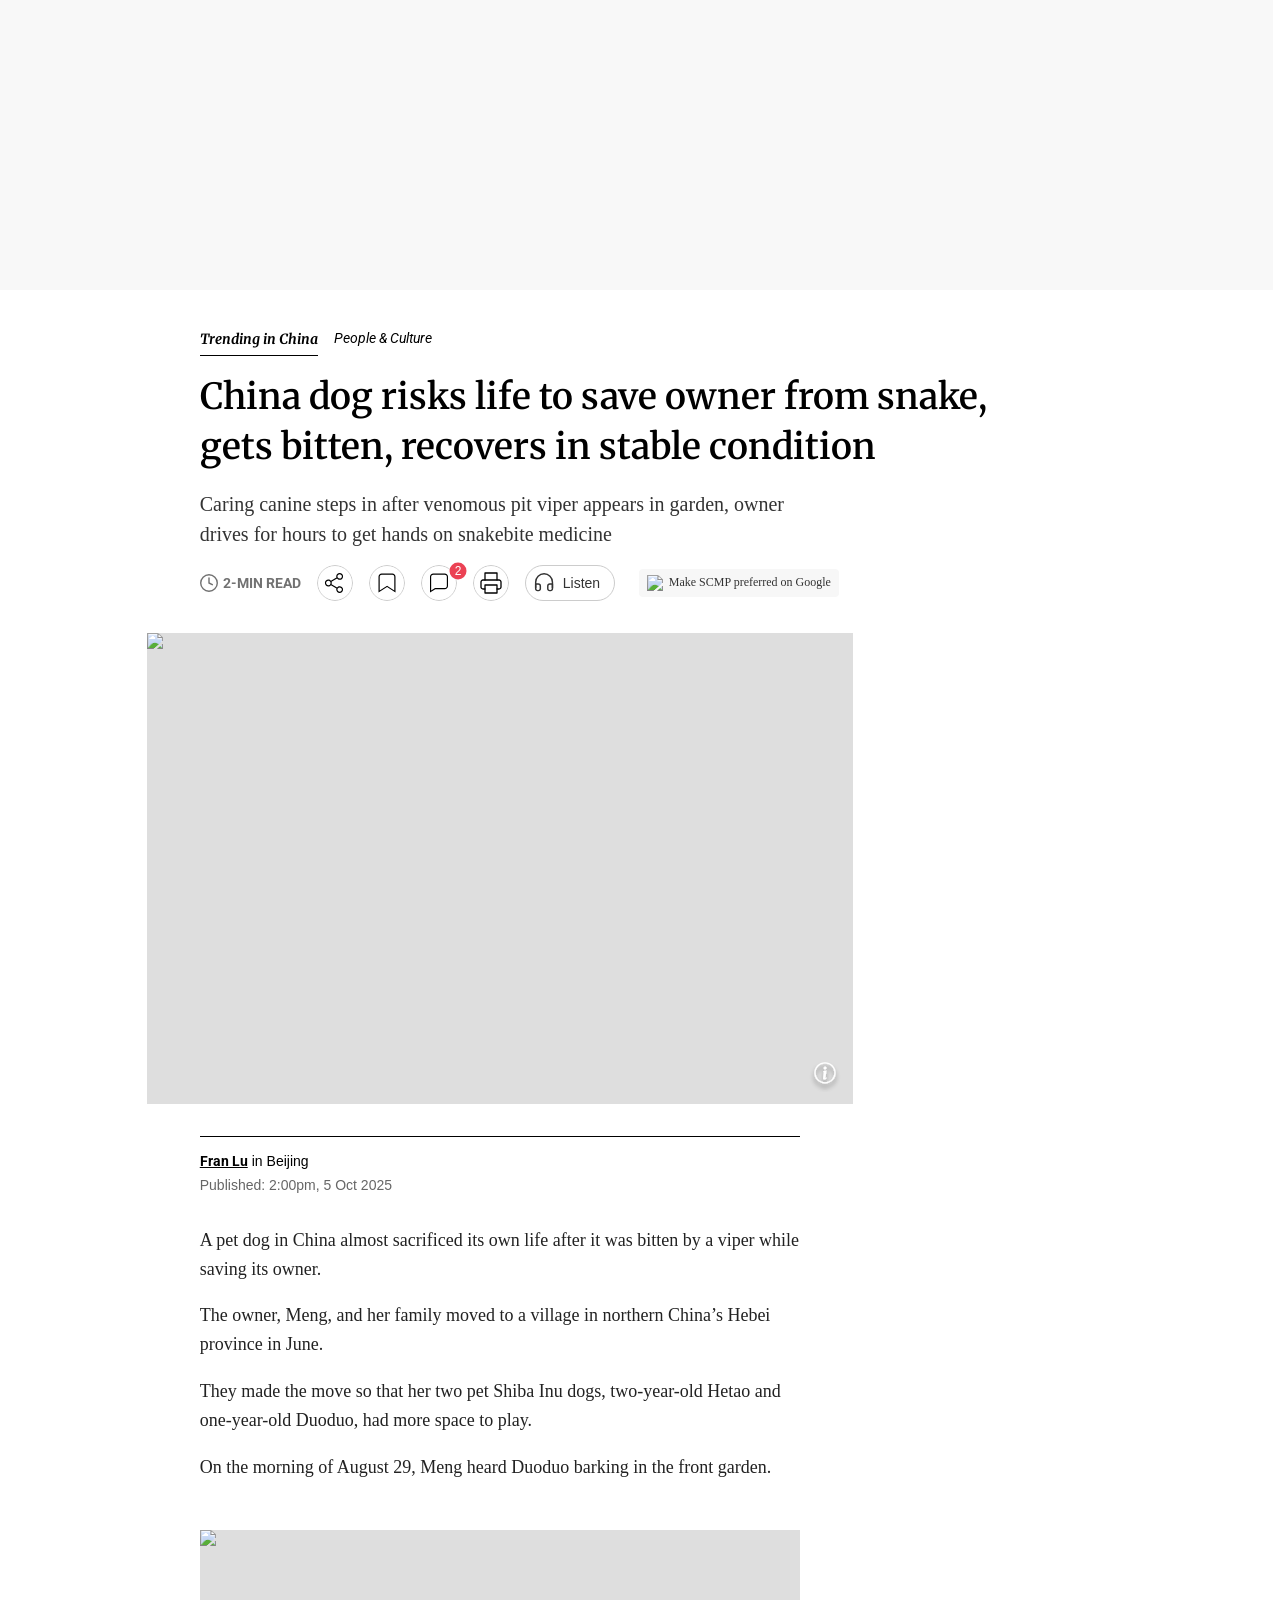
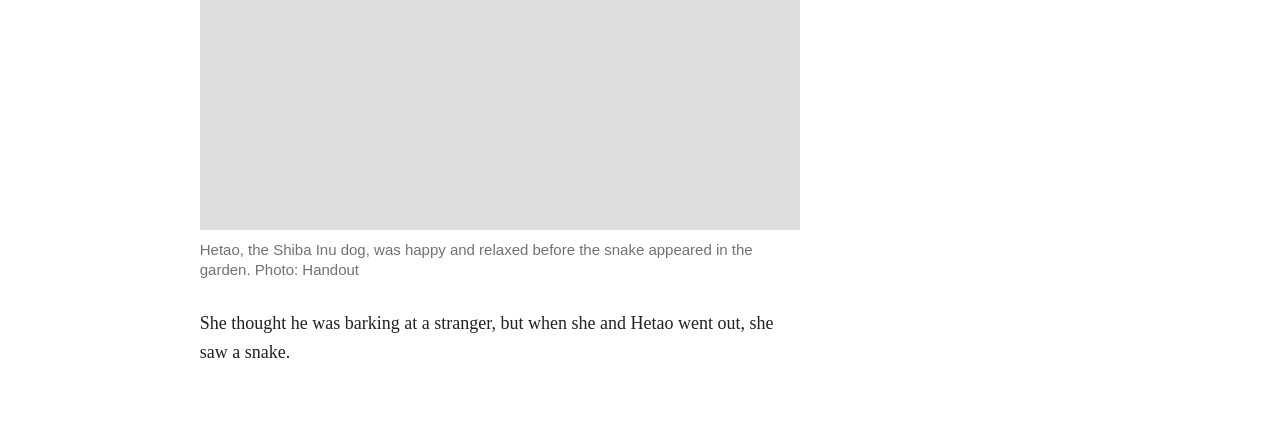
==== commit b63b6684: "Inline CSS and remove blocking scripts before head to fix FOUC" ====
--- a/index.html
+++ b/index.html
@@ -1,6 +1,2704 @@
 <!DOCTYPE html>
 <!-- saved from url=(0132)https://www.scmp.com/news/people-culture/article/3326856/china-dog-risks-life-save-owner-snake-gets-bitten-recovers-stable-condition -->
-<html data-commit-sha="534f7c8f878fce6d106980450683962310aa4aa5" data-is-bot="false" lang="en" data-qa="Document-Html"><script type="text/javascript" id="www-widgetapi-script" src="assets/www-widgetapi-ima.js.download" async=""></script><script type="text/javascript" async="" src="assets/cx.js.download"></script><script async="" type="text/javascript" src="assets/cx.cce.js.download"></script><script src="assets/tinypass.min.js.download" async="" data-loaded="true"></script><script type="text/javascript" async="" src="assets/destination"></script><script async="" src="assets/events.js.download"></script><script async="" src="assets/liBPCC6X9DVRTmtKt0a6.js.download"></script><script async="" src="assets/beacon.js.download"></script><script async="" src="assets/fbevents.js.download"></script><script type="text/javascript" async="" src="assets/insight.min.js.download"></script><script type="text/javascript" async="" src="assets/insight.min.js.download"></script><script type="text/javascript" async="" src="assets/insight.min.js.download"></script><script type="text/javascript" async="" src="assets/mirror.js.download"></script><script type="text/javascript" async="" src="assets/js"></script><script type="text/javascript" async="" src="assets/js(1)"></script><script type="text/javascript" async="" charset="utf-8" src="assets/recaptcha__en.js.download" crossorigin="anonymous" integrity="sha384-H/5bR8BVxoDZIIp1lThXvsuAj/gHvImPQ0kayVpCevmOrRalo0FwJubK3EoX8w37"></script><script src="chrome-extension://iledlaeogohbilgbfhmbgkgmpplbfboh/injected.js"></script><head data-qa="Document-Head"><meta http-equiv="Content-Type" content="text/html; charset=UTF-8"><script async="" type="text/javascript" id="cXJsonpCB1script" src="assets/update"></script><script src="assets/advertising.js.download" async="" data-loaded="true"></script><link href="assets/css" rel="stylesheet"><meta http-equiv="origin-trial" content="A7vZI3v+Gz7JfuRolKNM4Aff6zaGuT7X0mf3wtoZTnKv6497cVMnhy03KDqX7kBz/q/[base64]"><meta content="width=device-width, maximum-scale=1, user-scalable=no, initial-scale=1" name="viewport" data-next-head=""><title data-next-head="">China dog risks life to save owner from snake, gets bitten, recovers in stable condition | South China Morning Post</title><meta name="robots" content="index,follow,max-image-preview:large" data-next-head=""><meta name="description" content="Caring canine steps in after venomous pit viper appears in garden, owner drives for hours to get hands on snakebite medicine." data-next-head=""><meta name="twitter:card" content="summary_large_image" data-next-head=""><meta name="twitter:site" content="@SCMPNews" data-next-head=""><meta property="fb:app_id" content="282931841805811" data-next-head=""><meta property="og:title" content="China dog risks life to save owner from snake, gets bitten, is recovering" data-next-head=""><meta property="og:description" content="Caring canine steps in after venomous pit viper appears in garden, owner drives for hours to get hands on snakebite medicine." data-next-head=""><meta property="og:url" content="https://www.scmp.com/news/people-culture/article/3326856/china-dog-risks-life-save-owner-snake-gets-bitten-recovers-stable-condition" data-next-head=""><meta property="og:type" content="article" data-next-head=""><meta property="og:image" content="https://cdn.i-scmp.com/sites/default/files/styles/og_image_scmp_generic/public/d8/images/canvas/2025/09/25/d072e27a-3567-441e-893f-858150c29d8f_8da74070.jpg?itok=mXzNRThP&amp;v=1758793508" data-next-head=""><meta property="og:site_name" content="South China Morning Post" data-next-head=""><link rel="canonical" href="https://www.scmp.com/news/people-culture/article/3326856/china-dog-risks-life-save-owner-snake-gets-bitten-recovers-stable-condition" data-next-head=""><meta content="623201967" property="al:ios:app_store_id" data-next-head=""><meta content="SCMP" property="al:ios:app_name" data-next-head=""><meta content="com.scmp.newspulse" property="al:android:package" data-next-head=""><meta content="SCMP" property="al:android:app_name" data-next-head=""><meta content="app-id=623201967" name="apple-itunes-app" data-next-head=""><meta content="China, Chinese, dog, canine, owner, snake, bite, bitten, recover, hospital, medical, animals, pet, family, village, barking, garden, stranger, protect, venomous, viper, vet, clinic, wound, Beijing, snakebite, medicine, water, pain, cried, swollen, head, drink, eat, danger, grasslands, happy" name="keywords" data-next-head=""><meta content="China, Chinese, dog, canine, owner, snake, bite, bitten, recover, hospital, medical, animals, pet, family, village, barking, garden, stranger, protect, venomous, viper, vet, clinic, wound, Beijing, snakebite, medicine, water, pain, cried, swollen, head, drink, eat, danger, grasslands, happy" name="news_keywords" data-next-head=""><meta content="News" property="article:section" data-next-head=""><meta content="People &amp; Culture" property="article:section" data-next-head=""><meta content="Trending in China" property="article:tag" data-next-head=""><meta content="Pets" property="article:tag" data-next-head=""><meta content="2025-10-05T14:00:08+08:00" property="article:published_time" data-next-head=""><meta content="2025-10-05T14:00:08+08:00" property="article:modified_time" data-next-head=""><meta content="max-image-preview:large" name="robots" data-next-head=""><meta content="25fd909c3fd10ded451415fc076ba8" name="pocket-site-verification" data-next-head=""><meta content="#ffffff" name="theme-color" data-next-head=""><meta content="yes" name="mobile-web-app-capable" data-next-head=""><meta content="3326856" name="cXenseParse:articleid" data-next-head=""><meta content="Fran Lu" name="cXenseParse:author" data-next-head=""><meta content="https://cdn.i-scmp.com/sites/default/files/styles/768x768/public/d8/images/canvas/2025/09/25/d072e27a-3567-441e-893f-858150c29d8f_8da74070.jpg?itok=xkji65v7&amp;v=1758793508" property="cXenseParse:image" data-next-head=""><meta content="scmp://news/people-culture/article/3326856/china-dog-risks-life-save-owner-snake-gets-bitten-recovers-stable-condition?entity=node&amp;type=article&amp;id=3326856" property="al:ios:url" data-next-head=""><meta content="scmp://news/people-culture/article/3326856/china-dog-risks-life-save-owner-snake-gets-bitten-recovers-stable-condition?entity=node&amp;type=article&amp;id=3326856" property="al:android:url" data-next-head=""><meta content="Reading time" name="twitter:label1" data-next-head=""><meta content="2 min read" name="twitter:data1" data-next-head=""><meta content="1" name="tdm:reservation" data-next-head=""><meta content="https://www.scmp.com/terms-conditions" name="tdm:policy" data-next-head=""><link href="https://www.scmp.com/static/manifest.json" rel="manifest" data-next-head=""><link href="https://assets-v2.i-scmp.com/production/favicon.ico" rel="shortcut icon" data-next-head=""><link href="https://assets-v2.i-scmp.com/production/icons/scmp-icon-192x192.png" rel="icon" sizes="192x192" data-next-head=""><link href="https://assets-v2.i-scmp.com/production/icons/scmp-icon-256x256.png" rel="icon" sizes="256x256" data-next-head=""><link href="https://assets-v2.i-scmp.com/production/icons/scmp-icon-192x192.png" rel="apple-touch-icon" data-next-head=""><link href="https://assets-v2.i-scmp.com/production/icons/scmp-icon-192x192.png" rel="apple-touch-icon-precomposed" data-next-head=""><link href="https://amp.scmp.com/news/people-culture/article/3326856/china-dog-risks-life-save-owner-snake-gets-bitten-recovers-stable-condition" rel="amphtml" data-next-head=""><link crossorigin="use-credentials" href="https://apigw.scmp.com/" rel="preconnect" data-qa="Document-link"><link crossorigin="anonymous" href="https://assets-v2.i-scmp.com/" rel="preconnect" data-qa="Document-link"><link crossorigin="anonymous" href="https://cdn.i-scmp.com/" rel="preconnect" data-qa="Document-link"><link crossorigin="anonymous" href="https://img.i-scmp.com/" rel="preconnect" data-qa="Document-link"><link crossorigin="anonymous" href="https://cdn1.i-scmp.com/" rel="preconnect" data-qa="Document-link"><link crossorigin="anonymous" href="https://cdn2.i-scmp.com/" rel="preconnect" data-qa="Document-link"><link crossorigin="anonymous" href="https://cdn3.i-scmp.com/" rel="preconnect" data-qa="Document-link"><link crossorigin="anonymous" href="https://cdn4.i-scmp.com/" rel="preconnect" data-qa="Document-link"><link crossorigin="anonymous" href="https://cdnjs.cloudflare.com/" rel="preconnect" data-qa="Document-link"><link href="https://ad-tech.scmp.com/" rel="preconnect" data-qa="Document-link"><link href="https://c.amazon-adsystem.com/" rel="preconnect" data-qa="Document-link"><link href="https://cdn.keywee.co/" rel="preconnect" data-qa="Document-link"><link href="https://cdn.mouseflow.com/" rel="preconnect" data-qa="Document-link"><link href="https://cdn.opecloud.com/" rel="preconnect" data-qa="Document-link"><link href="https://cdn.petametrics.com/" rel="preconnect" data-qa="Document-link"><link href="https://connect.facebook.com/" rel="preconnect" data-qa="Document-link"><link href="https://fonts.gstatic.com/" rel="preconnect" data-qa="Document-link"><link href="https://js-sec.indexww.com/" rel="preconnect" data-qa="Document-link"><link href="https://securepubads.g.doubleclick.net/" rel="preconnect" data-qa="Document-link"><link href="https://widgets.scmp.com/" rel="preconnect" data-qa="Document-link"><link href="https://www.doubleclickbygoogle.com/" rel="preconnect" data-qa="Document-link"><link href="https://www.facebook.com/" rel="preconnect" data-qa="Document-link"><link href="https://www.google-analytics.com/" rel="preconnect" data-qa="Document-link"><link href="https://www.googleadservices.com/" rel="preconnect" data-qa="Document-link"><link href="https://www.google.com/" rel="preconnect" data-qa="Document-link"><link href="https://www.googletagmanager.com/" rel="preconnect" data-qa="Document-link"><link rel="preload" href="assets/33bd9d66a506beee.css" as="style"><link rel="preload" href="assets/ddb666414ab4ffce.css" as="style"><link rel="preload" href="assets/7dad3cb7f930256e.css" as="style"><link rel="preload" href="assets/a070c9513bea1763.css" as="style"><meta name="sentry-trace" content="2b81c7d0687949cf7d4ad87dc0d10bab-67a04f3fa45738c3"><meta name="baggage" content="sentry-environment=production,sentry-release=534f7c8f878fce6d106980450683962310aa4aa5,sentry-public_key=13c321220cc471acba5c6d75db746859,sentry-trace_id=2b81c7d0687949cf7d4ad87dc0d10bab,sentry-org_id=108792"><script data-qa="AmazonPublisherServiceInitScripts-script">!function(n,i){function t(t,f){i[n]._Q.push([t,f])}i[n]||(i[n]={init:function(){t("i",arguments)},fetchBids:function(){t("f",arguments)},setDisplayBids:function(){},targetingKeys:function(){return[]},_Q:[]})}("apstag",window);</script><style data-qa="FontFaceWorkaround-style">@import url("https://fonts.googleapis.com/css2?family=Abril+Fatface&family=Angkor&family=Barlow+Condensed:ital,wght@0,100;0,200;0,300;0,400;0,500;0,600;0,700;0,800;0,900;1,100;1,200;1,300;1,400;1,500;1,600;1,700;1,800;1,900&family=Barlow+Semi+Condensed:ital,wght@0,100;0,200;0,300;0,400;0,500;0,600;0,700;0,800;0,900;1,100;1,200;1,300;1,400;1,500;1,600;1,700;1,800;1,900&family=Barlow:ital,wght@0,100;0,200;0,300;0,400;0,500;0,600;0,700;0,800;0,900;1,100;1,200;1,300;1,400;1,500;1,600;1,700;1,800;1,900&family=Fredoka:wght@300..700&family=Heebo:wght@100..900&family=Merriweather:ital,opsz,wght@0,18..144,300..900;1,18..144,300..900&family=Playfair+Display:ital,wght@0,400..900;1,400..900&family=Poppins:ital,wght@0,100;0,200;0,300;0,400;0,500;0,600;0,700;0,800;0,900;1,100;1,200;1,300;1,400;1,500;1,600;1,700;1,800;1,900&family=Roboto+Condensed:ital,wght@0,100..900;1,100..900&family=Roboto:ital,wght@0,100..900;1,100..900&display=swap");{}@import url("https://p.typekit.net/p.css?s=1&k=wpu3jlw&ht=tk&f=48750.48732.48733.48734.48735.48736.48737.48738.48739.48740.48741.48742.48743.48744.48745.48746.48747.48748.48749&a=88334855&app=typekit&e=css");{}@font-face{font-family:"Merriweather fallback";size-adjust:106%;src:local("Times New Roman");}@font-face{font-family:"Roboto Condensed fallback";size-adjust:89%;src:local("Arial");}@font-face{font-family:"Roboto fallback";src:local("Arial");}@font-face{font-weight:500;font-family:"San Francisco text";src:url("https://applesocial.s3.amazonaws.com/assets/styles/fonts/sanfrancisco/sanfranciscotext-regular-webfont.woff");}@font-face{font-family:"Bodoni Moda";font-style:normal;font-display:swap;src:url("https://assets.i-scmp.com/fonts/bodoni-moda-18pt-regular.woff2") format("woff2");unicode-range:U+0000-00FF,U+0131,U+0152-0153,U+02BB-02BC,U+02C6,U+02DA,U+02DC,U+0304,U+0308,U+0329,U+2000-206F,U+2074,U+20AC,U+2122,U+2191,U+2193,U+2212,U+2215,U+FEFF,U+FFFD;}@font-face{font-family:"Indivisible Variable";font-style:normal;font-stretch:normal;src:url("https://use.typekit.net/af/8a4c14/0000000000000000774bed0e/30/l?primer=7cdcb44be4a7db8877ffa5c0007b8dd865b3bbc383831fe2ea177f62257a9191&fvd=n4&v=3") format("woff2"),url("https://use.typekit.net/af/8a4c14/0000000000000000774bed0e/30/d?primer=7cdcb44be4a7db8877ffa5c0007b8dd865b3bbc383831fe2ea177f62257a9191&fvd=n4&v=3") format("woff"),url("https://use.typekit.net/af/8a4c14/0000000000000000774bed0e/30/a?primer=7cdcb44be4a7db8877ffa5c0007b8dd865b3bbc383831fe2ea177f62257a9191&fvd=n4&v=3") format("opentype");font-display:swap;}@font-face{font-weight:normal;font-family:"scmp-weather-icons";font-style:normal;src:url(https://assets.i-scmp.com/weather/fonts/scmp-weather-icons.eot?#iefix) format("embedded-opentype"),url(https://assets.i-scmp.com/weather/fonts/scmp-weather-icons.woff) format("woff"),url(https://assets.i-scmp.com/weather/fonts/scmp-weather-icons.woff2) format("woff2"),url(https://assets.i-scmp.com/weather/fonts/scmp-weather-icons.ttf) format("truetype"),url(https://assets.i-scmp.com/weather/fonts/scmp-weather-icons.svg#scmp-weather-icons) format("svg");font-display:block;}@font-face{font-weight:500;font-family:"Mixta Sharp";font-style:normal;font-stretch:normal;src:url("https://use.typekit.net/af/02a393/00000000000000007735f3fc/30/l?primer=7cdcb44be4a7db8877ffa5c0007b8dd865b3bbc383831fe2ea177f62257a9191&fvd=n5&v=3") format("woff2"),url("https://use.typekit.net/af/02a393/00000000000000007735f3fc/30/d?primer=7cdcb44be4a7db8877ffa5c0007b8dd865b3bbc383831fe2ea177f62257a9191&fvd=n5&v=3") format("woff"),url("https://use.typekit.net/af/02a393/00000000000000007735f3fc/30/a?primer=7cdcb44be4a7db8877ffa5c0007b8dd865b3bbc383831fe2ea177f62257a9191&fvd=n5&v=3") format("opentype");font-display:swap;}@font-face{font-weight:600;font-family:"Mixta Pro";font-style:italic;font-stretch:normal;src:url("https://use.typekit.net/af/8e39b4/00000000000000007735f3f5/30/l?primer=7cdcb44be4a7db8877ffa5c0007b8dd865b3bbc383831fe2ea177f62257a9191&fvd=i6&v=3") format("woff2"),url("https://use.typekit.net/af/8e39b4/00000000000000007735f3f5/30/d?primer=7cdcb44be4a7db8877ffa5c0007b8dd865b3bbc383831fe2ea177f62257a9191&fvd=i6&v=3") format("woff"),url("https://use.typekit.net/af/8e39b4/00000000000000007735f3f5/30/a?primer=7cdcb44be4a7db8877ffa5c0007b8dd865b3bbc383831fe2ea177f62257a9191&fvd=i6&v=3") format("opentype");font-display:swap;}@font-face{font-weight:800;font-family:"Mixta Pro";font-style:italic;font-stretch:normal;src:url("https://use.typekit.net/af/8e39b4/00000000000000007735f3f5/30/l?primer=7cdcb44be4a7db8877ffa5c0007b8dd865b3bbc383831fe2ea177f62257a9191&fvd=i6&v=3") format("woff2"),url("https://use.typekit.net/af/21c6c5/00000000000000007735f3f6/30/d?primer=7cdcb44be4a7db8877ffa5c0007b8dd865b3bbc383831fe2ea177f62257a9191&fvd=i8&v=3") format("woff"),url("https://use.typekit.net/af/21c6c5/00000000000000007735f3f6/30/a?primer=7cdcb44be4a7db8877ffa5c0007b8dd865b3bbc383831fe2ea177f62257a9191&fvd=i8&v=3") format("opentype");font-display:swap;}@font-face{font-weight:800;font-family:"Mixta Pro";font-style:normal;font-stretch:normal;src:url("https://use.typekit.net/af/02a517/00000000000000007735f407/30/l?primer=7cdcb44be4a7db8877ffa5c0007b8dd865b3bbc383831fe2ea177f62257a9191&fvd=n8&v=3") format("woff2"),url("https://use.typekit.net/af/02a517/00000000000000007735f407/30/d?primer=7cdcb44be4a7db8877ffa5c0007b8dd865b3bbc383831fe2ea177f62257a9191&fvd=n8&v=3") format("woff"),url("https://use.typekit.net/af/02a517/00000000000000007735f407/30/a?primer=7cdcb44be4a7db8877ffa5c0007b8dd865b3bbc383831fe2ea177f62257a9191&fvd=n8&v=3") format("opentype");font-display:swap;}@font-face{font-weight:500;font-family:"Mixta Pro";font-style:italic;font-stretch:normal;src:url("https://use.typekit.net/af/3f6695/00000000000000007735f402/30/l?primer=7cdcb44be4a7db8877ffa5c0007b8dd865b3bbc383831fe2ea177f62257a9191&fvd=i5&v=3") format("woff2"),url("https://use.typekit.net/af/3f6695/00000000000000007735f402/30/d?primer=7cdcb44be4a7db8877ffa5c0007b8dd865b3bbc383831fe2ea177f62257a9191&fvd=i5&v=3") format("woff"),url("https://use.typekit.net/af/3f6695/00000000000000007735f402/30/a?primer=7cdcb44be4a7db8877ffa5c0007b8dd865b3bbc383831fe2ea177f62257a9191&fvd=i5&v=3") format("opentype");font-display:swap;}@font-face{font-weight:400;font-family:"Mixta Pro";font-style:italic;font-stretch:normal;src:url("https://use.typekit.net/af/53be55/00000000000000007735f405/30/l?primer=7cdcb44be4a7db8877ffa5c0007b8dd865b3bbc383831fe2ea177f62257a9191&fvd=i4&v=3") format("woff2"),url("https://use.typekit.net/af/53be55/00000000000000007735f405/30/d?primer=7cdcb44be4a7db8877ffa5c0007b8dd865b3bbc383831fe2ea177f62257a9191&fvd=i4&v=3") format("woff"),url("https://use.typekit.net/af/53be55/00000000000000007735f405/30/a?primer=7cdcb44be4a7db8877ffa5c0007b8dd865b3bbc383831fe2ea177f62257a9191&fvd=i4&v=3") format("opentype");font-display:swap;}@font-face{font-weight:700;font-family:"Mixta Pro";font-style:italic;font-stretch:normal;src:url("https://use.typekit.net/af/2b242c/00000000000000007735f409/30/l?primer=7cdcb44be4a7db8877ffa5c0007b8dd865b3bbc383831fe2ea177f62257a9191&fvd=i7&v=3") format("woff2"),url("https://use.typekit.net/af/2b242c/00000000000000007735f409/30/d?primer=7cdcb44be4a7db8877ffa5c0007b8dd865b3bbc383831fe2ea177f62257a9191&fvd=i7&v=3") format("woff"),url("https://use.typekit.net/af/2b242c/00000000000000007735f409/30/a?primer=7cdcb44be4a7db8877ffa5c0007b8dd865b3bbc383831fe2ea177f62257a9191&fvd=i7&v=3") format("opentype");font-display:swap;}@font-face{font-weight:200;font-family:"Mixta Pro";font-style:italic;font-stretch:normal;src:url("https://use.typekit.net/af/196682/00000000000000007735f40d/30/l?primer=7cdcb44be4a7db8877ffa5c0007b8dd865b3bbc383831fe2ea177f62257a9191&fvd=i2&v=3") format("woff2"),url("https://use.typekit.net/af/196682/00000000000000007735f40d/30/d?primer=7cdcb44be4a7db8877ffa5c0007b8dd865b3bbc383831fe2ea177f62257a9191&fvd=i2&v=3") format("woff"),url("https://use.typekit.net/af/196682/00000000000000007735f40d/30/a?primer=7cdcb44be4a7db8877ffa5c0007b8dd865b3bbc383831fe2ea177f62257a9191&fvd=i2&v=3") format("opentype");font-display:swap;}@font-face{font-weight:600;font-family:"Mixta Pro";font-style:normal;font-stretch:normal;src:url("https://use.typekit.net/af/09e685/00000000000000007735f411/30/l?primer=7cdcb44be4a7db8877ffa5c0007b8dd865b3bbc383831fe2ea177f62257a9191&fvd=n6&v=3") format("woff2"),url("https://use.typekit.net/af/09e685/00000000000000007735f411/30/d?primer=7cdcb44be4a7db8877ffa5c0007b8dd865b3bbc383831fe2ea177f62257a9191&fvd=n6&v=3") format("woff"),url("https://use.typekit.net/af/09e685/00000000000000007735f411/30/a?primer=7cdcb44be4a7db8877ffa5c0007b8dd865b3bbc383831fe2ea177f62257a9191&fvd=n6&v=3") format("opentype");font-display:swap;}@font-face{font-weight:100;font-family:"Mixta Pro";font-style:normal;font-stretch:normal;src:url("https://use.typekit.net/af/456d60/00000000000000007735f412/30/l?primer=7cdcb44be4a7db8877ffa5c0007b8dd865b3bbc383831fe2ea177f62257a9191&fvd=n1&v=3") format("woff2"),url("https://use.typekit.net/af/456d60/00000000000000007735f412/30/d?primer=7cdcb44be4a7db8877ffa5c0007b8dd865b3bbc383831fe2ea177f62257a9191&fvd=n1&v=3") format("woff"),url("https://use.typekit.net/af/456d60/00000000000000007735f412/30/a?primer=7cdcb44be4a7db8877ffa5c0007b8dd865b3bbc383831fe2ea177f62257a9191&fvd=n1&v=3") format("opentype");font-display:swap;}@font-face{font-weight:500;font-family:"Mixta Pro";font-style:normal;font-stretch:normal;src:url("https://use.typekit.net/af/51d03b/00000000000000007735f413/30/l?primer=7cdcb44be4a7db8877ffa5c0007b8dd865b3bbc383831fe2ea177f62257a9191&fvd=n5&v=3") format("woff2"),url("https://use.typekit.net/af/51d03b/00000000000000007735f413/30/d?primer=7cdcb44be4a7db8877ffa5c0007b8dd865b3bbc383831fe2ea177f62257a9191&fvd=n5&v=3") format("woff"),url("https://use.typekit.net/af/51d03b/00000000000000007735f413/30/a?primer=7cdcb44be4a7db8877ffa5c0007b8dd865b3bbc383831fe2ea177f62257a9191&fvd=n5&v=3") format("opentype");font-display:swap;}@font-face{font-weight:700;font-family:"Mixta Pro";font-style:normal;font-stretch:normal;src:url("https://use.typekit.net/af/9508be/00000000000000007735f414/30/l?primer=7cdcb44be4a7db8877ffa5c0007b8dd865b3bbc383831fe2ea177f62257a9191&fvd=n7&v=3") format("woff2"),url("https://use.typekit.net/af/9508be/00000000000000007735f414/30/d?primer=7cdcb44be4a7db8877ffa5c0007b8dd865b3bbc383831fe2ea177f62257a9191&fvd=n7&v=3") format("woff"),url("https://use.typekit.net/af/9508be/00000000000000007735f414/30/a?primer=7cdcb44be4a7db8877ffa5c0007b8dd865b3bbc383831fe2ea177f62257a9191&fvd=n7&v=3") format("opentype");font-display:swap;}@font-face{font-weight:100;font-family:"Mixta Pro";font-style:italic;font-stretch:normal;src:url("https://use.typekit.net/af/cb047a/00000000000000007735f416/30/l?primer=7cdcb44be4a7db8877ffa5c0007b8dd865b3bbc383831fe2ea177f62257a9191&fvd=i1&v=3") format("woff2"),url("https://use.typekit.net/af/cb047a/00000000000000007735f416/30/d?primer=7cdcb44be4a7db8877ffa5c0007b8dd865b3bbc383831fe2ea177f62257a9191&fvd=i1&v=3") format("woff"),url("https://use.typekit.net/af/cb047a/00000000000000007735f416/30/a?primer=7cdcb44be4a7db8877ffa5c0007b8dd865b3bbc383831fe2ea177f62257a9191&fvd=i1&v=3") format("opentype");font-display:swap;}@font-face{font-weight:300;font-family:"Mixta Pro";font-style:normal;font-stretch:normal;src:url("https://use.typekit.net/af/b1a83b/00000000000000007735f417/30/l?primer=7cdcb44be4a7db8877ffa5c0007b8dd865b3bbc383831fe2ea177f62257a9191&fvd=n3&v=3") format("woff2"),url("https://use.typekit.net/af/b1a83b/00000000000000007735f417/30/d?primer=7cdcb44be4a7db8877ffa5c0007b8dd865b3bbc383831fe2ea177f62257a9191&fvd=n3&v=3") format("woff"),url("https://use.typekit.net/af/b1a83b/00000000000000007735f417/30/a?primer=7cdcb44be4a7db8877ffa5c0007b8dd865b3bbc383831fe2ea177f62257a9191&fvd=n3&v=3") format("opentype");font-display:swap;}@font-face{font-weight:300;font-family:"Mixta Pro";font-style:italic;font-stretch:normal;src:url("https://use.typekit.net/af/334746/00000000000000007735f420/30/l?primer=7cdcb44be4a7db8877ffa5c0007b8dd865b3bbc383831fe2ea177f62257a9191&fvd=i3&v=3") format("woff2"),url("https://use.typekit.net/af/334746/00000000000000007735f420/30/d?primer=7cdcb44be4a7db8877ffa5c0007b8dd865b3bbc383831fe2ea177f62257a9191&fvd=i3&v=3") format("woff"),url("https://use.typekit.net/af/334746/00000000000000007735f420/30/a?primer=7cdcb44be4a7db8877ffa5c0007b8dd865b3bbc383831fe2ea177f62257a9191&fvd=i3&v=3") format("opentype");font-display:swap;}@font-face{font-weight:900;font-family:"Mixta Pro";font-style:normal;font-stretch:normal;src:url("https://use.typekit.net/af/8b17f9/00000000000000007735f422/30/l?primer=7cdcb44be4a7db8877ffa5c0007b8dd865b3bbc383831fe2ea177f62257a9191&fvd=n9&v=3") format("woff2"),url("https://use.typekit.net/af/8b17f9/00000000000000007735f422/30/d?primer=7cdcb44be4a7db8877ffa5c0007b8dd865b3bbc383831fe2ea177f62257a9191&fvd=n9&v=3") format("woff"),url("https://use.typekit.net/af/8b17f9/00000000000000007735f422/30/a?primer=7cdcb44be4a7db8877ffa5c0007b8dd865b3bbc383831fe2ea177f62257a9191&fvd=n9&v=3") format("opentype");font-display:swap;}@font-face{font-weight:900;font-family:"Mixta Pro";font-style:italic;font-stretch:normal;src:url("https://use.typekit.net/af/b17d49/00000000000000007735f427/30/l?primer=7cdcb44be4a7db8877ffa5c0007b8dd865b3bbc383831fe2ea177f62257a9191&fvd=i9&v=3") format("woff2"),url("https://use.typekit.net/af/b17d49/00000000000000007735f427/30/d?primer=7cdcb44be4a7db8877ffa5c0007b8dd865b3bbc383831fe2ea177f62257a9191&fvd=i9&v=3") format("woff"),url("https://use.typekit.net/af/b17d49/00000000000000007735f427/30/a?primer=7cdcb44be4a7db8877ffa5c0007b8dd865b3bbc383831fe2ea177f62257a9191&fvd=i9&v=3") format("opentype");font-display:swap;}@font-face{font-weight:200;font-family:"Mixta Pro";font-style:normal;font-stretch:normal;src:url("https://use.typekit.net/af/ecfaa8/00000000000000007735f428/30/l?primer=7cdcb44be4a7db8877ffa5c0007b8dd865b3bbc383831fe2ea177f62257a9191&fvd=n2&v=3") format("woff2"),url("https://use.typekit.net/af/ecfaa8/00000000000000007735f428/30/d?primer=7cdcb44be4a7db8877ffa5c0007b8dd865b3bbc383831fe2ea177f62257a9191&fvd=n2&v=3") format("woff"),url("https://use.typekit.net/af/ecfaa8/00000000000000007735f428/30/a?primer=7cdcb44be4a7db8877ffa5c0007b8dd865b3bbc383831fe2ea177f62257a9191&fvd=n2&v=3") format("opentype");font-display:swap;}@font-face{font-weight:400;font-family:"Mixta Pro";font-style:normal;font-stretch:normal;src:url("https://use.typekit.net/af/f647f5/00000000000000007735f42a/30/l?primer=7cdcb44be4a7db8877ffa5c0007b8dd865b3bbc383831fe2ea177f62257a9191&fvd=n4&v=3") format("woff2"),url("https://use.typekit.net/af/f647f5/00000000000000007735f42a/30/d?primer=7cdcb44be4a7db8877ffa5c0007b8dd865b3bbc383831fe2ea177f62257a9191&fvd=n4&v=3") format("woff"),url("https://use.typekit.net/af/f647f5/00000000000000007735f42a/30/a?primer=7cdcb44be4a7db8877ffa5c0007b8dd865b3bbc383831fe2ea177f62257a9191&fvd=n4&v=3") format("opentype");font-display:swap;}</style><script data-qa="GooglePublisherTagInitScripts-script">
+<html data-commit-sha="534f7c8f878fce6d106980450683962310aa4aa5" data-is-bot="false" lang="en" data-qa="Document-Html"><head data-qa="Document-Head"><style>body.offer-meter-open,body.offer-meter-open.tp-modal-open,body.offer-meter-open.tp-modal-resizing.tp-modal-open,body.tp-body-scroll-prevented,body.tp-modal-open,body.tp-modal-resizing,html.tp-scroll-prevented{position:static;height:auto!important;touch-action:auto!important;-webkit-overflow-scrolling:touch!important}body.offer-meter-open.tp-modal-open,html.tp-scroll-prevented{overflow-y:scroll}body.offer-meter-open.tp-modal-open{overflow-x:hidden!important}.tp-modal.checkout .tp-iframe-wrapper{border-radius:8px!important;box-shadow:none!important;@media (max-width:640px){max-width:96%!important}}.tp-modal.checkout .tp-iframe-wrapper iframe{border-radius:8px;@media (max-width:640px){max-width:100%!important}}.tp-modal.checkout{opacity:0}.tp-modal .tp-close.tp-active{inset-block-start:5px;inset-inline-end:5px;inline-size:30px;block-size:30px;border-radius:unset;background-color:transparent;background-image:url("data:image/svg+xml,%3Csvg width='14' height='14' fill='none' xmlns='http://www.w3.org/2000/svg'%3E%3Cpath d='M14 1.41 12.59 0 7 5.59 1.41 0 0 1.41 5.59 7 0 12.59 1.41 14 7 8.41 12.59 14 14 12.59 8.41 7 14 1.41Z' fill='%23A1A1A1'/%3E%3C/svg%3E");box-shadow:none}.tp-modal .tp-close.tp-active:focus,.tp-modal .tp-close.tp-active:hover{border:none;outline:none;box-shadow:none}.tp-backdrop.tp-active{background:#000000;opacity:.5!important}#checkout-skeleton-container{margin:50px auto}.tp-iframe-wrapper.checkout iframe{max-width:559px!important}@media (min-width:768px){.tp-iframe-wrapper.checkout iframe{max-width:560px!important}}.rdrCalendarWrapper{box-sizing:border-box;background:#ffffff;display:inline-flex;flex-direction:column;-webkit-user-select:none;-moz-user-select:none;user-select:none}.rdrDateDisplay{display:flex;justify-content:space-between}.rdrDateDisplayItem{flex:1 1;width:0;text-align:center;color:inherit}.rdrDateDisplayItem+.rdrDateDisplayItem{margin-left:.833em}.rdrDateDisplayItem input{text-align:inherit}.rdrDateDisplayItem input:disabled{cursor:default}.rdrMonthAndYearWrapper{box-sizing:inherit;display:flex;justify-content:space-between}.rdrMonthAndYearPickers{flex:1 1 auto;display:flex;justify-content:center;align-items:center}.rdrNextPrevButton{box-sizing:inherit;cursor:pointer;outline:none}.rdrMonths{display:flex}.rdrMonthsVertical{flex-direction:column}.rdrMonthsHorizontal>div>div>div{display:flex;flex-direction:row}.rdrMonth{width:27.667em}.rdrWeekDays{display:flex}.rdrWeekDay{flex-basis:calc(100% / 7);box-sizing:inherit;text-align:center}.rdrDays{display:flex;flex-wrap:wrap}.rdrInfiniteMonths{overflow:auto}.rdrDateRangeWrapper{-webkit-user-select:none;-moz-user-select:none;user-select:none}.rdrDateInput{position:relative}.rdrDateInput input{outline:none}.rdrDateInput .rdrWarning{position:absolute;font-size:1.6em;line-height:1.6em;top:0;right:.25em;color:#FF0000}.rdrDay{box-sizing:inherit;width:calc(100% / 7);position:relative;font:inherit;cursor:pointer}.rdrDayNumber{display:block;position:relative}.rdrDayNumber span{color:#1d2429}.rdrDayDisabled{cursor:not-allowed}@supports (-ms-ime-align:auto){.rdrDay{flex-basis:14.285%!important}}.rdrEndEdge,.rdrInRange,.rdrSelected,.rdrStartEdge{pointer-events:none}.rdrDateRangePickerWrapper{display:inline-flex;-webkit-user-select:none;-moz-user-select:none;user-select:none}.rdrStaticRanges{display:flex;flex-direction:column}.rdrStaticRange{font-size:inherit}.rdrInputRange{display:flex}.rdrCalendarWrapper{color:#000000;font-size:12px}.rdrDateDisplayWrapper{background-color:rgb(239,242,247)}.rdrDateDisplay{margin:.833em}.rdrDateDisplayItem{border-radius:4px;background-color:rgb(255,255,255);box-shadow:0 1px 2px 0 rgba(35,57,66,.21);border:1px solid transparent}.rdrDateDisplayItem input{cursor:pointer;height:2.5em;line-height:2.5em;border:0;background:transparent;width:100%;color:#849095}.rdrDateDisplayItemActive{border-color:currentColor}.rdrDateDisplayItemActive input{color:#7d888d}.rdrMonthAndYearWrapper{align-items:center;height:60px;padding-top:10px}.rdrMonthAndYearPickers{font-weight:600}.rdrMonthAndYearPickers select{-moz-appearance:none;appearance:none;-webkit-appearance:none;border:0;background:transparent;padding:10px 30px 10px 10px;border-radius:4px;outline:0;color:#3e484f;background:url("data:image/svg+xml;utf8,<svg width='9px' height='6px' viewBox='0 0 9 6' version='1.1' xmlns='http://www.w3.org/2000/svg' xmlns:xlink='http://www.w3.org/1999/xlink'><g id='Artboard' stroke='none' stroke-width='1' fill='none' fill-rule='evenodd' transform='translate(-636.000000, -171.000000)' fill-opacity='0.368716033'><g id='input' transform='translate(172.000000, 37.000000)' fill='%230E242F' fill-rule='nonzero'><g id='Group-9' transform='translate(323.000000, 127.000000)'><path d='M142.280245,7.23952813 C141.987305,6.92353472 141.512432,6.92361662 141.219585,7.23971106 C140.926739,7.5558055 140.926815,8.06821394 141.219755,8.38420735 L145.498801,13 L149.780245,8.38162071 C150.073185,8.0656273 150.073261,7.55321886 149.780415,7.23712442 C149.487568,6.92102998 149.012695,6.92094808 148.719755,7.23694149 L145.498801,10.7113732 L142.280245,7.23952813 Z' id='arrow'></path></g></g></g></svg>") no-repeat;background-position:right 8px center;cursor:pointer;text-align:center}.rdrMonthAndYearPickers select:hover{background-color:rgba(0,0,0,.07)}.rdrMonthPicker,.rdrYearPicker{margin:0 5px}.rdrNextPrevButton{display:block;width:24px;height:24px;margin:0 .833em;padding:0;border:0;border-radius:5px;background:#EFF2F7}.rdrNextPrevButton:hover{background:#E1E7F0}.rdrNextPrevButton i{display:block;width:0;height:0;padding:0;text-align:center;border-style:solid;margin:auto;transform:translate(-3px)}.rdrPprevButton i{border-width:4px 6px 4px 4px;border-color:transparent rgb(52,73,94) transparent transparent;transform:translate(-3px)}.rdrNextButton i{margin:0 0 0 7px;border-width:4px 4px 4px 6px;border-color:transparent transparent transparent rgb(52,73,94);transform:translate(3px)}.rdrWeekDays{padding:0 .833em}.rdrMonth{padding:0 .833em 1.666em}.rdrMonth .rdrWeekDays{padding:0}.rdrMonths.rdrMonthsVertical .rdrMonth:first-child .rdrMonthName{display:none}.rdrWeekDay{font-weight:400;line-height:2.667em;color:rgb(132,144,149)}.rdrDay{background:transparent;-webkit-user-select:none;-moz-user-select:none;user-select:none;border:0;padding:0;line-height:3em;height:3em;text-align:center;color:#1d2429}.rdrDay:focus{outline:0}.rdrDayNumber{outline:0;font-weight:300;position:absolute;left:0;right:0;top:0;bottom:0;top:5px;bottom:5px;display:flex;align-items:center;justify-content:center}.rdrDayToday .rdrDayNumber span{font-weight:500}.rdrDayToday .rdrDayNumber span:after{content:"";position:absolute;bottom:4px;left:50%;transform:translate(-50%);width:18px;height:2px;border-radius:2px;background:#3d91ff}.rdrDayToday:not(.rdrDayPassive) .rdrEndEdge~.rdrDayNumber span:after,.rdrDayToday:not(.rdrDayPassive) .rdrInRange~.rdrDayNumber span:after,.rdrDayToday:not(.rdrDayPassive) .rdrSelected~.rdrDayNumber span:after,.rdrDayToday:not(.rdrDayPassive) .rdrStartEdge~.rdrDayNumber span:after{background:#fff}.rdrDay:not(.rdrDayPassive) .rdrEndEdge~.rdrDayNumber span,.rdrDay:not(.rdrDayPassive) .rdrInRange~.rdrDayNumber span,.rdrDay:not(.rdrDayPassive) .rdrSelected~.rdrDayNumber span,.rdrDay:not(.rdrDayPassive) .rdrStartEdge~.rdrDayNumber span{color:rgba(255,255,255,.85)}.rdrEndEdge,.rdrInRange,.rdrSelected,.rdrStartEdge{background:currentColor;position:absolute;top:5px;left:0;right:0;bottom:5px}.rdrSelected{left:2px;right:2px}.rdrStartEdge{border-top-left-radius:1.042em;border-bottom-left-radius:1.042em;left:2px}.rdrEndEdge{border-top-right-radius:1.042em;border-bottom-right-radius:1.042em;right:2px}.rdrSelected{border-radius:1.042em}.rdrDayStartOfMonth .rdrEndEdge,.rdrDayStartOfMonth .rdrInRange,.rdrDayStartOfWeek .rdrEndEdge,.rdrDayStartOfWeek .rdrInRange{border-top-left-radius:1.042em;border-bottom-left-radius:1.042em;left:2px}.rdrDayEndOfMonth .rdrInRange,.rdrDayEndOfMonth .rdrStartEdge,.rdrDayEndOfWeek .rdrInRange,.rdrDayEndOfWeek .rdrStartEdge{border-top-right-radius:1.042em;border-bottom-right-radius:1.042em;right:2px}.rdrDayStartOfMonth .rdrDayEndPreview,.rdrDayStartOfMonth .rdrDayInPreview,.rdrDayStartOfWeek .rdrDayEndPreview,.rdrDayStartOfWeek .rdrDayInPreview{border-top-left-radius:1.333em;border-bottom-left-radius:1.333em;border-left-width:1px;left:0}.rdrDayEndOfMonth .rdrDayInPreview,.rdrDayEndOfMonth .rdrDayStartPreview,.rdrDayEndOfWeek .rdrDayInPreview,.rdrDayEndOfWeek .rdrDayStartPreview{border-top-right-radius:1.333em;border-bottom-right-radius:1.333em;border-right-width:1px;right:0}.rdrDayEndPreview,.rdrDayInPreview,.rdrDayStartPreview{background:rgba(255,255,255,.09);position:absolute;top:3px;left:0;right:0;bottom:3px;pointer-events:none;border:0 solid;z-index:1}.rdrDayStartPreview{border-top-width:1px;border-left-width:1px;border-bottom-width:1px;border-top-left-radius:1.333em;border-bottom-left-radius:1.333em;left:0}.rdrDayInPreview{border-top-width:1px;border-bottom-width:1px}.rdrDayEndPreview{border-top-width:1px;border-right-width:1px;border-bottom-width:1px;border-top-right-radius:1.333em;border-bottom-right-radius:1.333em;right:2px;right:0}.rdrDefinedRangesWrapper{font-size:12px;width:226px;border-right:1px solid #eff2f7;background:#fff}.rdrDefinedRangesWrapper .rdrStaticRangeSelected{color:currentColor;font-weight:600}.rdrStaticRange{border:0;cursor:pointer;display:block;outline:0;border-bottom:1px solid #eff2f7;padding:0;background:#fff}.rdrStaticRange:focus .rdrStaticRangeLabel,.rdrStaticRange:hover .rdrStaticRangeLabel{background:#eff2f7}.rdrStaticRangeLabel{display:block;outline:0;line-height:18px;padding:10px 20px;text-align:left}.rdrInputRanges{padding:10px 0}.rdrInputRange{align-items:center;padding:5px 20px}.rdrInputRangeInput{width:30px;height:30px;line-height:30px;border-radius:4px;text-align:center;border:1px solid rgb(222,231,235);margin-right:10px;color:rgb(108,118,122)}.rdrInputRangeInput:focus,.rdrInputRangeInput:hover{border-color:rgb(180,191,196);outline:0;color:#333}.rdrCalendarWrapper:not(.rdrDateRangeWrapper) .rdrDayHovered .rdrDayNumber:after{content:"";border:1px solid;border-radius:1.333em;position:absolute;top:-2px;bottom:-2px;left:0;right:0;background:transparent}.rdrDayPassive{pointer-events:none}.rdrDayPassive .rdrDayNumber span{color:#d5dce0}.rdrDayPassive .rdrDayEndPreview,.rdrDayPassive .rdrDayInPreview,.rdrDayPassive .rdrDayStartPreview,.rdrDayPassive .rdrEndEdge,.rdrDayPassive .rdrInRange,.rdrDayPassive .rdrSelected,.rdrDayPassive .rdrStartEdge{display:none}.rdrDayDisabled{background-color:rgb(248,248,248)}.rdrDayDisabled .rdrDayNumber span{color:#aeb9bf}.rdrDayDisabled .rdrDayEndPreview,.rdrDayDisabled .rdrDayInPreview,.rdrDayDisabled .rdrDayStartPreview,.rdrDayDisabled .rdrEndEdge,.rdrDayDisabled .rdrInRange,.rdrDayDisabled .rdrSelected,.rdrDayDisabled .rdrStartEdge{filter:grayscale(100%) opacity(60%)}.rdrMonthName{text-align:left;font-weight:600;color:#849095;padding:.833em}
+/*# sourceMappingURL=33bd9d66a506beee.css.map*/
+:root{--swiper-theme-color:#007aff}:host{position:relative;display:block;margin-left:auto;margin-right:auto;z-index:1}.swiper{margin-left:auto;margin-right:auto;position:relative;overflow:hidden;list-style:none;padding:0;z-index:1;display:block}.swiper-vertical>.swiper-wrapper{flex-direction:column}.swiper-wrapper{position:relative;width:100%;height:100%;z-index:1;display:flex;transition-property:transform;transition-timing-function:var(--swiper-wrapper-transition-timing-function,initial);box-sizing:content-box}.swiper-android .swiper-slide,.swiper-ios .swiper-slide,.swiper-wrapper{transform:translateZ(0)}.swiper-horizontal{touch-action:pan-y}.swiper-vertical{touch-action:pan-x}.swiper-slide{flex-shrink:0;width:100%;height:100%;position:relative;transition-property:transform;display:block}.swiper-slide-invisible-blank{visibility:hidden}.swiper-autoheight,.swiper-autoheight .swiper-slide{height:auto}.swiper-autoheight .swiper-wrapper{align-items:flex-start;transition-property:transform,height}.swiper-backface-hidden .swiper-slide{transform:translateZ(0);-webkit-backface-visibility:hidden;backface-visibility:hidden}.swiper-3d.swiper-css-mode .swiper-wrapper{perspective:1200px}.swiper-3d .swiper-wrapper{transform-style:preserve-3d}.swiper-3d{perspective:1200px;.swiper-cube-shadow,.swiper-slide{transform-style:preserve-3d}}.swiper-css-mode{>.swiper-wrapper{overflow:auto;scrollbar-width:none;-ms-overflow-style:none;&::-webkit-scrollbar{display:none}}>.swiper-wrapper>.swiper-slide{scroll-snap-align:start start}&.swiper-horizontal{>.swiper-wrapper{scroll-snap-type:x mandatory}}&.swiper-vertical{>.swiper-wrapper{scroll-snap-type:y mandatory}}&.swiper-free-mode{>.swiper-wrapper{scroll-snap-type:none}>.swiper-wrapper>.swiper-slide{scroll-snap-align:none}}&.swiper-centered{>.swiper-wrapper:before{content:"";flex-shrink:0;order:9999}>.swiper-wrapper>.swiper-slide{scroll-snap-align:center center;scroll-snap-stop:always}}&.swiper-centered.swiper-horizontal{>.swiper-wrapper>.swiper-slide:first-child{margin-inline-start:var(--swiper-centered-offset-before)}>.swiper-wrapper:before{height:100%;min-height:1px;width:var(--swiper-centered-offset-after)}}&.swiper-centered.swiper-vertical{>.swiper-wrapper>.swiper-slide:first-child{margin-block-start:var(--swiper-centered-offset-before)}>.swiper-wrapper:before{width:100%;min-width:1px;height:var(--swiper-centered-offset-after)}}}.swiper-3d{.swiper-slide-shadow,.swiper-slide-shadow-bottom,.swiper-slide-shadow-left,.swiper-slide-shadow-right,.swiper-slide-shadow-top{position:absolute;left:0;top:0;width:100%;height:100%;pointer-events:none;z-index:10}.swiper-slide-shadow{background:rgba(0,0,0,.15)}.swiper-slide-shadow-left{background-image:linear-gradient(270deg,rgba(0,0,0,.5),rgba(0,0,0,0))}.swiper-slide-shadow-right{background-image:linear-gradient(90deg,rgba(0,0,0,.5),rgba(0,0,0,0))}.swiper-slide-shadow-top{background-image:linear-gradient(0deg,rgba(0,0,0,.5),rgba(0,0,0,0))}.swiper-slide-shadow-bottom{background-image:linear-gradient(180deg,rgba(0,0,0,.5),rgba(0,0,0,0))}}.swiper-lazy-preloader{width:42px;height:42px;position:absolute;left:50%;top:50%;margin-left:-21px;margin-top:-21px;z-index:10;transform-origin:50%;box-sizing:border-box;border-radius:50%;border:4px solid var(--swiper-preloader-color,var(--swiper-theme-color));border-top:4px solid transparent}.swiper-watch-progress .swiper-slide-visible,.swiper:not(.swiper-watch-progress){.swiper-lazy-preloader{animation:swiper-preloader-spin 1s linear infinite}}.swiper-lazy-preloader-white{--swiper-preloader-color:#fff}.swiper-lazy-preloader-black{--swiper-preloader-color:#000}@keyframes swiper-preloader-spin{0%{transform:rotate(0deg)}to{transform:rotate(1turn)}}:root{--swiper-navigation-size:44px}.swiper-button-next,.swiper-button-prev{position:absolute;width:var(--swiper-navigation-size);height:var(--swiper-navigation-size);z-index:10;cursor:pointer;display:flex;align-items:center;justify-content:center;color:var(--swiper-navigation-color,var(--swiper-theme-color));&.swiper-button-disabled{opacity:.35;cursor:auto;pointer-events:none}&.swiper-button-hidden{opacity:0;cursor:auto;pointer-events:none}.swiper-navigation-disabled &{display:none!important}svg{width:100%;height:100%;-o-object-fit:contain;object-fit:contain;transform-origin:center;fill:currentColor;pointer-events:none}}.swiper-button-lock{display:none}.swiper-button-next,.swiper-button-prev{top:var(--swiper-navigation-top-offset,50%);margin-top:calc(0px - (var(--swiper-navigation-size) / 2))}.swiper-button-prev{left:var(--swiper-navigation-sides-offset,4px);right:auto;.swiper-navigation-icon{transform:rotate(180deg)}}.swiper-button-next{right:var(--swiper-navigation-sides-offset,4px);left:auto}.swiper-horizontal{.swiper-button-next,.swiper-button-prev,~.swiper-button-next,~.swiper-button-prev{top:var(--swiper-navigation-top-offset,50%);margin-top:calc(0px - (var(--swiper-navigation-size) / 2));margin-left:0}&.swiper-rtl .swiper-button-next,&.swiper-rtl~.swiper-button-next,&~.swiper-button-prev,.swiper-button-prev{left:var(--swiper-navigation-sides-offset,4px);right:auto}&.swiper-rtl .swiper-button-prev,&.swiper-rtl~.swiper-button-prev,&~.swiper-button-next,.swiper-button-next{right:var(--swiper-navigation-sides-offset,4px);left:auto}&.swiper-rtl .swiper-button-next,&.swiper-rtl~.swiper-button-next,&~.swiper-button-prev,.swiper-button-prev{.swiper-navigation-icon{transform:rotate(180deg)}}&.swiper-rtl .swiper-button-prev,&.swiper-rtl~.swiper-button-prev{.swiper-navigation-icon{transform:rotate(0deg)}}}.swiper-vertical{.swiper-button-next,.swiper-button-prev,~.swiper-button-next,~.swiper-button-prev{left:var(--swiper-navigation-top-offset,50%);right:auto;margin-left:calc(0px - (var(--swiper-navigation-size) / 2));margin-top:0}.swiper-button-prev,~.swiper-button-prev{top:var(--swiper-navigation-sides-offset,4px);bottom:auto;.swiper-navigation-icon{transform:rotate(-90deg)}}.swiper-button-next,~.swiper-button-next{bottom:var(--swiper-navigation-sides-offset,4px);top:auto;.swiper-navigation-icon{transform:rotate(90deg)}}}
+/*# sourceMappingURL=7dad3cb7f930256e.css.map*/
+.swiper-pagination{position:absolute;text-align:center;transition:opacity .3s;transform:translateZ(0);z-index:10;&.swiper-pagination-hidden{opacity:0}&.swiper-pagination-disabled,.swiper-pagination-disabled>&{display:none!important}}.swiper-horizontal>.swiper-pagination-bullets,.swiper-pagination-bullets.swiper-pagination-horizontal,.swiper-pagination-custom,.swiper-pagination-fraction{bottom:var(--swiper-pagination-bottom,8px);top:var(--swiper-pagination-top,auto);left:0;width:100%}.swiper-pagination-bullets-dynamic{overflow:hidden;font-size:0;.swiper-pagination-bullet{transform:scale(.33);position:relative}.swiper-pagination-bullet-active,.swiper-pagination-bullet-active-main{transform:scale(1)}.swiper-pagination-bullet-active-prev{transform:scale(.66)}.swiper-pagination-bullet-active-prev-prev{transform:scale(.33)}.swiper-pagination-bullet-active-next{transform:scale(.66)}.swiper-pagination-bullet-active-next-next{transform:scale(.33)}}.swiper-pagination-bullet{width:var(--swiper-pagination-bullet-width,var(--swiper-pagination-bullet-size,8px));height:var(--swiper-pagination-bullet-height,var(--swiper-pagination-bullet-size,8px));display:inline-block;border-radius:var(--swiper-pagination-bullet-border-radius,50%);background:var(--swiper-pagination-bullet-inactive-color,#000);opacity:var(--swiper-pagination-bullet-inactive-opacity,.2);button&{border:none;margin:0;padding:0;box-shadow:none;-webkit-appearance:none;-moz-appearance:none;appearance:none}.swiper-pagination-clickable &{cursor:pointer}&:only-child{display:none!important}}.swiper-pagination-bullet-active{opacity:var(--swiper-pagination-bullet-opacity,1);background:var(--swiper-pagination-color,var(--swiper-theme-color))}.swiper-pagination-vertical.swiper-pagination-bullets,.swiper-vertical>.swiper-pagination-bullets{right:var(--swiper-pagination-right,8px);left:var(--swiper-pagination-left,auto);top:50%;transform:translate3d(0,-50%,0);.swiper-pagination-bullet{margin:var(--swiper-pagination-bullet-vertical-gap,6px) 0;display:block}&.swiper-pagination-bullets-dynamic{top:50%;transform:translateY(-50%);width:8px;.swiper-pagination-bullet{display:inline-block;transition:transform .2s,top .2s}}}.swiper-horizontal>.swiper-pagination-bullets,.swiper-pagination-horizontal.swiper-pagination-bullets{.swiper-pagination-bullet{margin:0 var(--swiper-pagination-bullet-horizontal-gap,4px)}&.swiper-pagination-bullets-dynamic{left:50%;transform:translateX(-50%);white-space:nowrap;.swiper-pagination-bullet{transition:transform .2s,left .2s}}}.swiper-horizontal.swiper-rtl>.swiper-pagination-bullets-dynamic .swiper-pagination-bullet{transition:transform .2s,right .2s}.swiper-pagination-fraction{color:var(--swiper-pagination-fraction-color,inherit)}.swiper-pagination-progressbar{background:var(--swiper-pagination-progressbar-bg-color,rgba(0,0,0,.25));position:absolute;.swiper-pagination-progressbar-fill{background:var(--swiper-pagination-color,var(--swiper-theme-color));position:absolute;left:0;top:0;width:100%;height:100%;transform:scale(0);transform-origin:left top}.swiper-rtl & .swiper-pagination-progressbar-fill{transform-origin:right top}&.swiper-pagination-horizontal,&.swiper-pagination-vertical.swiper-pagination-progressbar-opposite,.swiper-horizontal>&,.swiper-vertical>&.swiper-pagination-progressbar-opposite{width:100%;height:var(--swiper-pagination-progressbar-size,4px);left:0;top:0}&.swiper-pagination-horizontal.swiper-pagination-progressbar-opposite,&.swiper-pagination-vertical,.swiper-horizontal>&.swiper-pagination-progressbar-opposite,.swiper-vertical>&{width:var(--swiper-pagination-progressbar-size,4px);height:100%;left:0;top:0}}.swiper-pagination-lock{display:none}
+/*# sourceMappingURL=a070c9513bea1763.css.map*/
+/*! PhotoSwipe main CSS by Dmytro Semenov | photoswipe.com */.pswp{--pswp-bg:#000;--pswp-placeholder-bg:#222;--pswp-root-z-index:100000;--pswp-preloader-color:rgba(79,79,79,0.4);--pswp-preloader-color-secondary:rgba(255,255,255,0.9);--pswp-icon-color:#fff;--pswp-icon-color-secondary:#4f4f4f;--pswp-icon-stroke-color:#4f4f4f;--pswp-icon-stroke-width:2px;--pswp-error-text-color:var(--pswp-icon-color);position:fixed;top:0;left:0;width:100%;height:100%;z-index:var(--pswp-root-z-index);display:none;touch-action:none;opacity:.003;contain:layout style size;-webkit-tap-highlight-color:rgba(0,0,0,0)}.pswp,.pswp:focus{outline:0}.pswp *{box-sizing:border-box}.pswp img{max-width:none}.pswp--open{display:block}.pswp,.pswp__bg{transform:translateZ(0);will-change:opacity}.pswp__bg{opacity:.005;background:var(--pswp-bg)}.pswp,.pswp__scroll-wrap{overflow:hidden}.pswp__bg,.pswp__container,.pswp__content,.pswp__img,.pswp__item,.pswp__scroll-wrap,.pswp__zoom-wrap{position:absolute;top:0;left:0;width:100%;height:100%}.pswp__img,.pswp__zoom-wrap{width:auto;height:auto}.pswp--click-to-zoom.pswp--zoom-allowed .pswp__img{cursor:zoom-in}.pswp--click-to-zoom.pswp--zoomed-in .pswp__img{cursor:move;cursor:grab}.pswp--click-to-zoom.pswp--zoomed-in .pswp__img:active{cursor:grabbing}.pswp--no-mouse-drag.pswp--zoomed-in .pswp__img,.pswp--no-mouse-drag.pswp--zoomed-in .pswp__img:active,.pswp__img{cursor:zoom-out}.pswp__button,.pswp__container,.pswp__counter,.pswp__img{-webkit-user-select:none;-moz-user-select:none;user-select:none}.pswp__item{z-index:1;overflow:hidden}.pswp__hidden{display:none!important}.pswp__content{pointer-events:none}.pswp__content>*{pointer-events:auto}.pswp__error-msg-container{display:grid}.pswp__error-msg{margin:auto;font-size:1em;line-height:1;color:var(--pswp-error-text-color)}.pswp .pswp__hide-on-close{opacity:.005;will-change:opacity;transition:opacity var(--pswp-transition-duration) cubic-bezier(.4,0,.22,1);z-index:10;pointer-events:none}.pswp--ui-visible .pswp__hide-on-close{opacity:1;pointer-events:auto}.pswp__button{position:relative;display:block;width:50px;height:60px;padding:0;margin:0;overflow:hidden;cursor:pointer;background:none;border:0;box-shadow:none;opacity:.85;-webkit-appearance:none;-webkit-touch-callout:none}.pswp__button:active,.pswp__button:focus,.pswp__button:hover{transition:none;padding:0;background:none;border:0;box-shadow:none;opacity:1}.pswp__button:disabled{opacity:.3;cursor:auto}.pswp__icn{fill:var(--pswp-icon-color);color:var(--pswp-icon-color-secondary);position:absolute;top:14px;left:9px;width:32px;height:32px;overflow:hidden;pointer-events:none}.pswp__icn-shadow{stroke:var(--pswp-icon-stroke-color);stroke-width:var(--pswp-icon-stroke-width);fill:none}.pswp__icn:focus{outline:0}.pswp__img--with-bg,div.pswp__img--placeholder{background:var(--pswp-placeholder-bg)}.pswp__top-bar{position:absolute;left:0;top:0;width:100%;height:60px;display:flex;flex-direction:row;justify-content:flex-end;z-index:10;pointer-events:none!important}.pswp__top-bar>*{pointer-events:auto;will-change:opacity}.pswp__button--close{margin-right:6px}.pswp__button--arrow{position:absolute;top:0;width:75px;height:100px;top:50%;margin-top:-50px}.pswp__button--arrow:disabled{display:none;cursor:default}.pswp__button--arrow .pswp__icn{top:50%;margin-top:-30px;width:60px;height:60px;background:none;border-radius:0}.pswp--one-slide .pswp__button--arrow{display:none}.pswp--touch .pswp__button--arrow{visibility:hidden}.pswp--has_mouse .pswp__button--arrow{visibility:visible}.pswp__button--arrow--prev{right:auto;left:0}.pswp__button--arrow--next{right:0}.pswp__button--arrow--next .pswp__icn{left:auto;right:14px;transform:scaleX(-1)}.pswp__button--zoom{display:none}.pswp--zoom-allowed .pswp__button--zoom{display:block}.pswp--zoomed-in .pswp__zoom-icn-bar-v{display:none}.pswp__preloader{position:relative;overflow:hidden;width:50px;height:60px;margin-right:auto}.pswp__preloader .pswp__icn{opacity:0;transition:opacity .2s linear;animation:pswp-clockwise .6s linear infinite}.pswp__preloader--active .pswp__icn{opacity:.85}@keyframes pswp-clockwise{0%{transform:rotate(0deg)}to{transform:rotate(1turn)}}.pswp__counter{height:30px;margin-top:15px;margin-inline-start:20px;font-size:14px;line-height:30px;color:var(--pswp-icon-color);text-shadow:1px 1px 3px var(--pswp-icon-color-secondary);opacity:.85}.pswp--one-slide .pswp__counter{display:none}
+/*# sourceMappingURL=ddb666414ab4ffce.css.map*/
+:root {
+    --sa-uid: '0-0ef5afa0-8f6d-55bb-7488-5544e77b4968';
+}
+.goog-inline-block{position:relative;display:-moz-inline-box;display:inline-block}* html .goog-inline-block{display:inline}*:first-child+html .goog-inline-block{display:inline}.recaptcha-checkbox{border:none;font-size:1px;height:28px;margin:4px;width:28px;overflow:visible;outline:0;vertical-align:text-bottom}.recaptcha-checkbox-border{border-radius:2px;background-color:#fff;border:2px solid #444746;font-size:1px;height:24px;position:absolute;width:24px;z-index:1}.recaptcha-checkbox-borderAnimation{background-image:url([data-uri]);background-repeat:no-repeat;border:none;height:28px;outline:0;position:absolute;width:28px}.recaptcha-checkbox-nodatauri.recaptcha-checkbox-borderAnimation{background-image:url(https://www.gstatic.com/recaptcha/api2/checkbox_sprite.png)}.recaptcha-checkbox-spinner-gif{border-radius:2px;background-color:#fff;-webkit-background-size:24px 24px;background-size:24px;border:2px solid #444746;height:24px;left:0;position:absolute;top:0;width:24px}.recaptcha-checkbox-spinner{background-color:#f9f9f9;border:6px solid #4d90fe;border-radius:36px;border-bottom-color:transparent;border-left-color:transparent;height:36px;left:-4px;outline:0;position:absolute;top:-4px;width:36px;-webkit-box-sizing:border-box;box-sizing:border-box;opacity:0;-webkit-animation:spinner-spin linear 2.5s infinite;animation:spinner-spin linear 2.5s infinite;-webkit-animation-play-state:paused;animation-play-state:paused;-webkit-transition-duration:1s;transition-duration:1s}@-webkit-keyframes spinner-spin{0%{-webkit-transform:rotateZ(0deg);transform:rotateZ(0deg)}10%{-webkit-transform:rotateZ(135deg);transform:rotateZ(135deg)}25%{-webkit-transform:rotateZ(245deg);transform:rotateZ(245deg)}60%{-webkit-transform:rotateZ(700deg);transform:rotateZ(700deg)}75%{-webkit-transform:rotateZ(810deg);transform:rotateZ(810deg)}100%{-webkit-transform:rotateZ(3turn);transform:rotateZ(3turn)}}@keyframes spinner-spin{0%{-webkit-transform:rotateZ(0deg);transform:rotateZ(0deg)}10%{-webkit-transform:rotateZ(135deg);transform:rotateZ(135deg)}25%{-webkit-transform:rotateZ(245deg);transform:rotateZ(245deg)}60%{-webkit-transform:rotateZ(700deg);transform:rotateZ(700deg)}75%{-webkit-transform:rotateZ(810deg);transform:rotateZ(810deg)}100%{-webkit-transform:rotateZ(3turn);transform:rotateZ(3turn)}}.recaptcha-checkbox-spinner-overlay{content:"";position:absolute;top:-7px;left:-7px;width:38px;height:19px;background-color:#f9f9f9;-webkit-animation:overlay-spin linear 1s;animation:overlay-spin linear 1s;-webkit-animation-play-state:paused;animation-play-state:paused;-webkit-transform-origin:bottom center;-ms-transform-origin:bottom center;transform-origin:bottom center;border-radius:38px 38px 0 0;-webkit-transform:rotateZ(45deg);-ms-transform:rotate(45deg);transform:rotateZ(45deg);opacity:0}@-webkit-keyframes overlay-spin{0%{opacity:1;-webkit-transform:rotateZ(45deg);transform:rotateZ(45deg)}100%{opacity:1;-webkit-transform:rotateZ(225deg);transform:rotateZ(225deg)}}@keyframes overlay-spin{0%{opacity:1;-webkit-transform:rotateZ(45deg);transform:rotateZ(45deg)}100%{opacity:1;-webkit-transform:rotateZ(225deg);transform:rotateZ(225deg)}}.recaptcha-checkbox-checkmark{background-image:url([data-uri]);background-repeat:no-repeat;border:none;height:30px;left:-5px;outline:0;position:absolute;width:38px}.rc-anchor-dark .recaptcha-checkbox-spinner,.rc-anchor-dark .recaptcha-checkbox-spinner-overlay{background-color:#222}.recaptcha-checkbox-nodatauri.recaptcha-checkbox-checkmark{background-image:url(https://www.gstatic.com/recaptcha/api2/checkmark_sprite.png)}.recaptcha-checkbox-hover .recaptcha-checkbox-border,.recaptcha-checkbox-hover .recaptcha-checkbox-spinner-gif{-webkit-box-shadow:inset 0 1px 1px rgba(0,0,0,.1);box-shadow:inset 0 1px 1px rgba(0,0,0,.1);border:2px solid #b2b2b2}.recaptcha-checkbox-focused .recaptcha-checkbox-border,.recaptcha-checkbox-focused .recaptcha-checkbox-spinner-gif{border:2px solid #4d90fe}.recaptcha-checkbox-active .recaptcha-checkbox-border,.recaptcha-checkbox-active .recaptcha-checkbox-spinner-gif{background-color:#ebebeb}.recaptcha-checkbox-disabled .recaptcha-checkbox-border,.recaptcha-checkbox-disabled .recaptcha-checkbox-spinner-gif{background-color:#f1f1f1}.recaptcha-checkbox-loading .recaptcha-checkbox-spinner-gif{background-image:url(https://www.gstatic.com/recaptcha/api2/loading.gif)}.recaptcha-checkbox-checked .recaptcha-checkbox-border,.recaptcha-checkbox-checked .recaptcha-checkbox-spinner-gif{visibility:hidden}.recaptcha-checkbox-checked .recaptcha-checkbox-checkmark{background-position:0 -600px}.recaptcha-checkbox-expired .recaptcha-checkbox-border,.recaptcha-checkbox-expired .recaptcha-checkbox-spinner-gif{border:2px solid #d93025}.recaptcha-checkbox-clearOutline.recaptcha-checkbox-focused .recaptcha-checkbox-border,.recaptcha-checkbox-clearOutline.recaptcha-checkbox-focused .recaptcha-checkbox-spinner-gif{border:2px solid #444746}body{margin:0}.rc-anchor{border-radius:3px;box-shadow:0 0 4px 1px rgba(0,0,0,.08);-webkit-box-shadow:0 0 4px 1px rgba(0,0,0,.08);-moz-box-shadow:0 0 4px 1px rgba(0,0,0,.08)}.rc-anchor-normal{height:74px;width:300px}.rc-anchor-compact{height:136px;width:156px}.rc-anchor-compact #rc-anchor-classic-warning{width:140px;text-align:center}.rc-anchor-dark{background:#222;color:#fff}.rc-anchor-dark.rc-anchor-normal,.rc-anchor-dark.rc-anchor-compact{border:1px solid #525252}.rc-anchor-dark #rc-anchor-over-quota,.rc-anchor-dark.rc-anchor-compact #rc-anchor-over-quota,.rc-anchor-dark.rc-anchor-normal #rc-anchor-classic-warning,.rc-anchor-dark.rc-anchor-compact #rc-anchor-classic-warning,.rc-anchor-dark.rc-anchor-normal #rc-anchor-v1beta1-shutdown-warning,.rc-anchor-dark.rc-anchor-compact #rc-anchor-v1beta1-shutdown-warning{color:#fff}.rc-anchor-light{background:#f9f9f9;color:#000}.rc-anchor-light.rc-anchor-normal,.rc-anchor-light.rc-anchor-compact{border:1px solid #d3d3d3}.rc-inline-block{display:inline-block;height:100%}.rc-anchor-center-container{display:table;height:100%}.rc-anchor-center-item{display:table-cell;vertical-align:middle}.rc-anchor-content{display:inline-block;position:relative}.rc-anchor-normal .rc-anchor-content{height:74px;width:206px}.rc-anchor-compact .rc-anchor-content{height:85px}.rc-anchor-error-message{color:#f00;font-family:Roboto,helvetica,arial,sans-serif;font-size:14px;font-weight:400;line-height:16px;padding:0 10px}.rc-anchor-checkbox{margin:0 12px 2px 12px}.rc-anchor-checkbox-label{font-family:Roboto,helvetica,arial,sans-serif;font-size:14px;font-weight:400;line-height:17px}.rc-anchor-normal .rc-anchor-checkbox-label{width:152px}.rc-anchor-compact .rc-anchor-checkbox-label{width:95px}.rc-anchor-error-msg-container{color:#d93025;font-family:Roboto,helvetica,arial,sans-serif;font-size:12px;font-weight:400;left:0;line-height:14px;margin:2px;position:absolute;top:0}.rc-anchor-normal.rc-anchor-error .rc-anchor-error-msg-container{width:240px}.rc-anchor-normal.rc-anchor-error .rc-anchor-content{margin-top:10px}.rc-anchor-compact.rc-anchor-error .rc-anchor-content{margin-top:25px}.rc-anchor-normal-footer{display:inline-block;height:74px;vertical-align:top;width:70px}.rc-anchor-compact-footer{margin:0 12px;text-align:center;width:136px}.rc-anchor-logo-img{background:url(https://www.gstatic.com/recaptcha/api2/logo_48.png);background-repeat:no-repeat}.rc-anchor-logo-img-ie8{filter:progid:DXImageTransform.Microsoft.AlphaImageLoader(src=concat(common.$recaptcha-gstatic,"/recaptcha/api2/logo_48.png"),sizingMethod="scale")}.rc-anchor-logo-text{cursor:default;font-family:Roboto,helvetica,arial,sans-serif;font-size:10px;font-weight:400;line-height:10px;margin-top:5px;text-align:center}.rc-anchor-light .rc-anchor-logo-text,.rc-anchor-light div a:link,.rc-anchor-light div a:visited{color:#555}.rc-anchor-dark .rc-anchor-logo-text,.rc-anchor-dark div a:link,.rc-anchor-dark div a:visited{color:#f5f5f5}.rc-anchor-logo-portrait{margin:10px 0 0 26px;width:58px;-webkit-user-select:none;-moz-user-select:none;-ms-user-select:none}.rc-anchor-logo-img-portrait{-webkit-background-size:32px 32px;background-size:32px;height:32px;margin:0 13px 0 13px;width:32px}.rc-anchor-logo-landscape{-webkit-user-select:none;-moz-user-select:none;-ms-user-select:none}.rc-anchor-logo-img-landscape{-webkit-background-size:24px 24px;background-size:24px;display:inline-block;height:24px;width:24px}.rc-anchor-logo-landscape-text-holder{display:inline-block;height:24px;margin:0 2px 0 2px;width:54px}.rc-anchor-normal .rc-anchor-pt,.rc-anchor-invisible .rc-anchor-pt,.rc-anchor-compact .rc-anchor-pt{font-family:Roboto,helvetica,arial,sans-serif;font-size:8px;font-weight:400}.rc-anchor-pt{background-image:url("[data-uri]")}.rc-anchor-pt a{display:inline;padding-left:1px;padding-right:1px;padding-top:2px;padding-bottom:2px;text-decoration:none}.rc-anchor-pt a:hover{text-decoration:underline}.rc-anchor-normal .rc-anchor-pt{margin:2px 11px 0 0;padding-right:2px;position:absolute;right:0;text-align:right;width:276px}.rc-anchor-compact .rc-anchor-pt{margin:0 0 2px 0;width:132px}.rc-anchor-aria-status{display:none}#rc-anchor-alert,.rc-anchor-alert{color:red;font-size:9px;margin:2px;position:absolute;top:0}#rc-anchor-classic-warning,#rc-anchor-v1beta1-shutdown-warning{bottom:0;color:#555;font-family:Roboto,helvetica,arial,sans-serif;font-size:9px;padding:4px;position:absolute;width:190px;display:-webkit-box;display:-webkit-flex;display:flex;-webkit-box-align:center;-webkit-align-items:center;align-items:center;height:20px}#rc-anchor-classic-warning a{display:inline-block;position:relative;z-index:1;padding:4px;margin:-4px}#rc-anchor-v1beta1-shutdown-warning a{display:inline-block;position:relative;z-index:1;padding:4px;margin:-4px}#rc-anchor-over-quota{bottom:0;color:#555;font-family:Roboto,helvetica,arial,sans-serif;font-size:9px;padding:4px;position:absolute;width:170px;display:-webkit-box;display:-webkit-flex;display:flex;-webkit-box-align:center;-webkit-align-items:center;align-items:center;height:20px}.rc-anchor-compact .rc-anchor-content #rc-anchor-over-quota{width:148px}.rc-anchor-normal .rc-anchor-pt.rc-anchor-over-quota-pt{width:130px}.rc-anchor-logo-portrait.rc-anchor-over-quota-logo{margin-top:6px}#rc-anchor-invisible-over-quota,#rc-anchor-invisible-classic-warning{font-size:9px;line-height:normal}#rc-anchor-invisible-over-quota a,#rc-anchor-invisible-classic-warning a,#rc-anchor-invisible-v1beta1-shutdown-warning a{color:white}#rc-anchor-invisible-v1beta1-shutdown-warning{font-size:9px;line-height:normal}.rc-anchor-invisible{height:60px;width:256px;display:-webkit-box;display:-webkit-flex;display:flex}.rc-anchor-invisible-text{background:#1a73e8;color:white;display:-webkit-box;display:-webkit-flex;display:flex;-webkit-flex-basis:166px;flex-basis:166px;-webkit-box-orient:vertical;-webkit-box-direction:normal;-webkit-flex-direction:column;flex-direction:column;-webkit-box-flex:1;-webkit-flex-grow:1;flex-grow:1;font-family:Roboto,helvetica,arial,sans-serif;font-size:13px;font-weight:400;height:100%;-webkit-box-pack:center;-webkit-justify-content:center;justify-content:center;line-height:20px;padding:0 16px;white-space:nowrap}.rc-anchor-invisible-text.smalltext{font-size:12px;padding:0 10px;line-height:16px;white-space:normal}.rc-anchor-invisible-text.smalltext .rc-anchor-pt{line-height:12px;white-space:normal}.rc-anchor-invisible-text.smalltext .rc-anchor-pt a:link{font-size:9px}.rc-anchor-normal-footer.smalltext .rc-anchor-pt{font-size:5px;line-height:6px}.rc-anchor-invisible-text strong{font-weight:500}.rc-anchor-invisible .rc-anchor-normal-footer .rc-anchor-pt{-webkit-transition:opacity .3s ease;transition:opacity .3s ease;text-align:center;width:70px;margin-top:2px}.rc-anchor-logo-img-large{-webkit-transition:all .3s ease;transition:all .3s ease;-webkit-background-size:40px 40px;background-size:40px;margin:5px 15px 0 15px;height:40px;width:40px}.rc-anchor-invisible-nohover .rc-anchor-logo-img-large,.rc-anchor-invisible-hover-hovered .rc-anchor-logo-img-large{-webkit-background-size:44px 44px;background-size:44px;margin:8px 13px 0 13px;height:44px;width:44px}.rc-anchor-invisible-nohover .rc-anchor-normal-footer .rc-anchor-pt,.rc-anchor-invisible-hover-hovered .rc-anchor-normal-footer .rc-anchor-pt{opacity:0}.rc-anchor-invisible-nohover .rc-anchor-invisible-text .rc-anchor-pt,.rc-anchor-invisible-hover-hovered .rc-anchor-invisible-text .rc-anchor-pt{opacity:1}.rc-anchor-invisible-text .rc-anchor-pt{-webkit-transition:opacity .3s ease;transition:opacity .3s ease}.rc-anchor-invisible-text .rc-anchor-pt a:link,.rc-anchor-invisible-text .rc-anchor-pt a:visited{color:white;font-size:10px}.rc-anchor-invisible-hover .rc-anchor-invisible-text .rc-anchor-pt a:link{display:none}.rc-anchor-invisible-nohover .rc-anchor-invisible-text .rc-anchor-pt a:link,.rc-anchor-invisible-hover-hovered .rc-anchor-invisible-text .rc-anchor-pt a:link{display:inline}.rc-anchor-invisible-hover .rc-anchor-normal-footer .rc-anchor-pt a:link{display:inline}.rc-anchor-invisible-nohover .rc-anchor-normal-footer .rc-anchor-pt a:link,.rc-anchor-invisible-hover-hovered .rc-anchor-normal-footer .rc-anchor-pt a:link{display:none}.rc-audiochallenge-response-field{margin:7px;text-align:center}.rc-audiochallenge-response-field .rc-response-input-field{width:220px}.rc-audiochallenge-error-message{color:#d93025;font-family:Roboto,helvetica,arial,sans-serif;font-size:14px;font-weight:400;margin:20px 20px 0 20px}.rc-audiochallenge-instructions{font-family:Roboto,helvetica,arial,sans-serif;font-size:14px;font-weight:400;margin:10px 20px 10px 20px}.rc-audiochallenge-play-button{margin:0 20px 0 20px}.rc-audiochallenge-play-button .rc-button-default{background:#d8d8d8;color:#000;font-weight:500;width:100%}.rc-audiochallenge-input-label{font-family:Roboto,helvetica,arial,sans-serif;font-size:14px;font-weight:400;margin:10px 20px 10px 20px}.rc-audiochallenge-control audio{height:30px;width:240px}.rc-audiochallenge-tdownload{margin:5px 20px 5px 20px;text-align:center}.rc-audiochallenge-tdownload-link{background-image:url(https://www.gstatic.com/recaptcha/api2/download.png);background-repeat:no-repeat;-webkit-background-size:36px 36px;background-size:36px;color:transparent;display:inline-block;height:36px;opacity:.55;overflow:hidden;width:36px}.rc-audiochallenge-tdownload-link:focus-visible{background-color:#d8d8d8}@media screen and (forced-colors:active) and (prefers-color-scheme:dark){.rc-audiochallenge-tdownload-link{background-image:url(https://www.gstatic.com/recaptcha/api2/download_white.png);background-repeat:no-repeat;-webkit-background-size:36px 36px;background-size:36px;color:transparent;display:inline-block;height:36px;opacity:.55;overflow:hidden;width:36px}}.rc-audiochallenge-tdownload-link-on-dark{background-image:url(https://www.gstatic.com/recaptcha/api2/download_white.png);background-repeat:no-repeat;-webkit-background-size:36px 36px;background-size:36px;color:transparent;display:inline-block;height:36px;opacity:.55;overflow:hidden;width:36px}.rc-audiochallenge-tdownload-link-on-dark:focus-visible{background-color:#d8d8d8}.rc-audiochallenge-tdownload-link:focus,.rc-audiochallenge-tdownload-link:hover{opacity:.8;outline:none}.rc-audiochallenge-tdownload-link-on-dark:focus,.rc-audiochallenge-tdownload-link-on-dark:hover{opacity:.8;outline:none}.fake-focus-audio{height:0;opacity:0;width:0}.rc-button-default{background:#1a73e8;border:0;border-radius:2px;color:#fff;cursor:pointer;font-family:Roboto,helvetica,arial,sans-serif;font-size:14px;font-weight:500;height:42px;line-height:42px;min-width:100px;padding:0 10px 0 10px;text-align:center;text-transform:uppercase;-webkit-transition:all .5s ease;transition:all .5s ease}.rc-button-default:focus{outline:0;-webkit-box-shadow:0 0 0 2pt #185abc;box-shadow:0 0 0 2pt #185abc}.rc-button-default-disabled{background:rgba(73,143,225,.5);cursor:default}.rc-button-red{background:#e24a4a}.rc-button-default-disabled.rc-button-red{background:rgba(226,74,74,.49)}.rc-canvas-image{display:none}.rc-canvas-canvas{cursor:pointer}body{margin:0}.rc-imageselect-instructions strong{font-weight:900;display:block;font-size:28px}.rc-footer{font-family:Roboto,helvetica,arial,sans-serif;position:relative;width:100%}.rc-separator{border-top:1px solid #dfdfdf;margin-bottom:1px}.rc-controls{width:100%}.primary-controls{height:60px}.rc-buttons{float:left;height:48px;margin:6px 0 6px 6px;background-repeat:no-repeat}.fake-focus{height:0;opacity:0;width:0}.button-holder,.qr-button-holder{float:left;height:48px}.rc-button-reload{background:url(https://www.gstatic.com/recaptcha/api2/refresh_2x.png)}.rc-button-reload:focus-visible{background-color:#d8d8d8}@media screen and (forced-colors:active) and (prefers-color-scheme:dark){.rc-button-reload{background:url(https://www.gstatic.com/recaptcha/api2/refresh_white_2x.png)}}.rc-button-reload-on-dark{background:url(https://www.gstatic.com/recaptcha/api2/refresh_white_2x.png)}.rc-button-reload-on-dark:focus-visible{background-color:#d8d8d8}.rc-button-audio{background:url(https://www.gstatic.com/recaptcha/api2/audio_2x.png)}.rc-button-audio:focus-visible{background-color:#d8d8d8}@media screen and (forced-colors:active) and (prefers-color-scheme:dark){.rc-button-audio{background:url(https://www.gstatic.com/recaptcha/api2/audio_white_2x.png)}}.rc-button-audio-on-dark{background:url(https://www.gstatic.com/recaptcha/api2/audio_white_2x.png)}.rc-button-audio-on-dark:focus-visible{background-color:#d8d8d8}.rc-button-image{background:url(https://www.gstatic.com/recaptcha/api2/image_2x.png)}.rc-button-image:focus-visible{background-color:#d8d8d8}@media screen and (forced-colors:active) and (prefers-color-scheme:dark){.rc-button-image{background:url(https://www.gstatic.com/recaptcha/api2/image_white_2x.png)}}.rc-button-image-on-dark{background:url(https://www.gstatic.com/recaptcha/api2/image_white_2x.png)}.rc-button-image-on-dark:focus-visible{background-color:#d8d8d8}.rc-button-liveness{background:url(https://www.gstatic.com/recaptcha/api2/liveness_dark.png)}.rc-button-qr{background:url(https://www.gstatic.com/recaptcha/api2/modac_mobile_dark.png)}.rc-button-liveness:focus-visible{background-color:#d8d8d8}.rc-button-qr:focus-visible{background-color:#d8d8d8}@media screen and (forced-colors:active) and (prefers-color-scheme:dark){.rc-button-liveness{background:url(https://www.gstatic.com/recaptcha/api2/liveness_light.png)}}@media screen and (forced-colors:active) and (prefers-color-scheme:dark){.rc-button-qr{background:url(https://www.gstatic.com/recaptcha/api2/modac_mobile_light.png)}}.rc-button-liveness-on-dark{background:url(https://www.gstatic.com/recaptcha/api2/liveness_light.png)}.rc-button-qr-on-dark{background:url(https://www.gstatic.com/recaptcha/api2/qr_light.png)}.rc-button-liveness-on-dark:focus-visible{background-color:#d8d8d8}.rc-button-qr-on-dark:focus-visible{background-color:#d8d8d8}.rc-button-help{background:url(https://www.gstatic.com/recaptcha/api2/info_2x.png)}.rc-button-help:focus-visible{background-color:#d8d8d8}@media screen and (forced-colors:active) and (prefers-color-scheme:dark){.rc-button-help{background:url(https://www.gstatic.com/recaptcha/api2/info_white_2x.png)}}.rc-button-help-on-dark{background:url(https://www.gstatic.com/recaptcha/api2/info_white_2x.png)}.rc-button-help-on-dark:focus-visible{background-color:#d8d8d8}.rc-button-undo{background:url(https://www.gstatic.com/recaptcha/api2/undo_2x.png)}.rc-button-undo:focus-visible{background-color:#d8d8d8}@media screen and (forced-colors:active) and (prefers-color-scheme:dark){.rc-button-undo{background:url(https://www.gstatic.com/recaptcha/api2/undo_white_2x.png)}}.rc-button-undo-on-dark{background:url(https://www.gstatic.com/recaptcha/api2/undo_white_2x.png)}.rc-button-undo-on-dark:focus-visible{background-color:#d8d8d8}.rc-button{-webkit-background-size:32px 32px;background-size:32px 32px;cursor:pointer;height:48px;opacity:.55;width:48px;padding:0;border:0;background-repeat:no-repeat;background-position:center}.rc-button:focus,.rc-button:hover{opacity:.8;outline:none}.verify-button-holder{float:right;margin:8px 8px 9px 0}.rc-challenge-help{font-family:Roboto,helvetica,arial,sans-serif;font-size:12px;font-weight:400;overflow-y:scroll;padding:5px 20px 5px 20px}.reload-icon{height:16px;width:16px}.apps-toast{position:relative;text-align:center;width:100%;z-index:101}.apps-toast-content{background:#323232;border-radius:2px;-webkit-box-shadow:0 6px 10px rgba(0,0,0,.14),0 1px 18px rgba(0,0,0,.12),0 3px 5px -1px rgba(0,0,0,.4);box-shadow:0 6px 10px rgba(0,0,0,.14),0 1px 18px rgba(0,0,0,.12),0 3px 5px -1px rgba(0,0,0,.4);color:#eee;display:inline-block;font:12px/20px Roboto,helvetica,arial,sans-serif;padding:14px;text-align:center}.goog-container:focus{outline:none}.rc-defaultchallenge-response-field{margin:7px;text-align:center}.rc-defaultchallenge-response-field .rc-response-input-field{width:230px}.rc-defaultchallenge-payload{border:none;font-family:Roboto,helvetica,arial,sans-serif;font-size:14px;font-weight:400;min-height:61px;text-align:center}.rc-defaultchallenge-incorrect-response{color:#ff1b1b;font-family:Roboto,helvetica,arial,sans-serif;font-size:12px;font-weight:400;line-height:14px;margin-left:20px}.rc-doscaptcha-header{padding:10px;margin:10px;height:20%;background-color:#1a73e8}.rc-doscaptcha-header-text{font-family:Roboto,helvetica,arial,sans-serif;font-size:22px;font-weight:400;text-align:center;color:white}.rc-doscaptcha-body{height:80%}.rc-doscaptcha-body-text{font-family:Roboto,helvetica,arial,sans-serif;font-size:16px;font-weight:400;padding:10px 15px 10px 15px}.rc-doscaptcha-footer{pointer-events:none}.recaptchaJavascriptChallengeLivenessOuterContainer{position:absolute;inset:0;display:-webkit-box;display:-webkit-flex;display:flex;-webkit-box-orient:vertical;-webkit-box-direction:normal;-webkit-flex-direction:column;flex-direction:column}.recaptchaJavascriptChallengeLivenessContainer{-webkit-box-flex:1;-webkit-flex-grow:1;flex-grow:1}.goog-container:focus{outline:none}#rc-imageselect{min-width:240px;font-family:Roboto,helvetica,arial,sans-serif;background-color:#fff}#rc-imageselect .rc-button:focus{outline:none}.rc-imageselect-desc{margin-left:-10px;margin-top:-10px;padding-right:100px;position:relative}.rc-imageselect-instructions .rc-imageselect-desc strong{font-size:22px}.rc-imageselect-desc span{display:block}.rc-imageselect-desc-no-canonical{position:relative}.rc-imageselect-desc-no-canonical span{display:block}.rc-imageselect-payload{min-width:240px;margin:0 7px;padding:7px 0}.rc-imageselect-challenge{position:relative;width:100%;height:100%}.rc-footer{min-width:240px}.rc-imageselect-incorrect-response,.rc-imageselect-error-dynamic-more,.rc-imageselect-error-select-more,.rc-imageselect-error-select-something{color:#d93025;font-size:14px;padding:7px 0;text-align:center;width:100%;background-color:white}.rc-imageselect-desc-wrapper{margin-bottom:6px}.rc-imageselect-checkbox{background:url([data-uri]);display:none;position:absolute}.rc-imageselect-report-image{bottom:0;left:0;display:none;position:absolute;right:0;top:0}.rc-imageselect-table-42,.rc-imageselect-table-33,.rc-imageselect-table-44{border-collapse:separate;border-spacing:0;width:100%;height:100%;-webkit-transition:all 1s ease;transition:all 1s ease}.rc-imageselect-table-42,.rc-imageselect-table-33{margin:-2px}.rc-imageselect-table-44{margin:-1px}.rc-imageselect-table-42 td{padding:2px}.rc-imageselect-table-33 td{padding:2px}.rc-imageselect-table-44 td{padding:1px}.rc-image-tile-target tr,td{margin:0}.rc-imageselect-keyboard{outline:solid orange!important;position:relative;z-index:100}td:focus{outline:none}.rc-image-tile-overlay{display:none;opacity:0;position:absolute;background-color:#1a73e8;width:100%;height:100%;z-index:2;-webkit-transition:opacity 1s cubic-bezier(.49,.78,.46,1.34);transition:opacity 1s cubic-bezier(.49,.78,.46,1.34)}.rc-image-followup-tile{display:block}.rc-imageselect-dynamic-selected{position:relative;-webkit-transition:all 2s ease;transition:all 2s ease;opacity:.01}.rc-imageselect-dynamic-selected .rc-image-tile-target{opacity:1}.rc-imageselect-dynamic-selected .rc-imageselect-checkbox{display:block;opacity:1;-webkit-background-size:cover;background-size:cover;width:60px;height:60px;left:50%;top:50%;margin-left:-30px;margin-top:-30px}.rc-image-tile-target{-webkit-tap-highlight-color:rgba(0,0,0,0);position:relative}.rc-imageselect-tileselected{position:relative}.rc-imageselect-tileselected .rc-image-tile-wrapper{-webkit-transform:scale(.8);-ms-transform:scale(.8);transform:scale(.8)}.rc-image-tile-wrapper{-webkit-transform:scale(1);-ms-transform:scale(1);transform:scale(1)}.rc-imageselect-tileselected .rc-imageselect-checkbox{display:block;background-repeat:no-repeat;bottom:0;left:0;right:0;top:0}.rc-imageselect-candidates{border:2px solid white;-webkit-box-sizing:border-box;box-sizing:border-box;height:94px;overflow:hidden;position:absolute;right:7px;top:7px;width:112px}.rc-imageselect-candidates>div{-webkit-background-size:112px 94px;background-size:112px 94px;display:inline-block;height:94px;margin:2px;position:relative;width:112px}.rc-imageselect-challenge{-webkit-box-sizing:border-box;box-sizing:border-box;text-align:center;-webkit-user-select:none;-moz-user-select:none;-ms-user-select:none}.rc-imageselect-response-field-error{border-bottom:1px solid #ff0000}.rc-imageselect-desc{font-size:16px}.rc-imageselect-desc-wrapper span{font-size:14px}.rc-imageselect-clear{clear:both}.rc-image-tile-wrapper{overflow:hidden;position:relative;-webkit-transition:.1s ease;transition:.1s ease}.rc-image-tile-wrapper img{position:relative;-webkit-user-drag:none;backface-visibility:hidden;-webkit-backface-visibility:hidden;-moz-backface-visibility:hidden}.rc-image-tile-11{width:100%;height:100%}.rc-image-tile-42{width:200%;height:400%}.rc-image-tile-33{width:300%;height:300%}.rc-image-tile-44{width:400%;height:400%}.rc-imageselect-instructions{height:113px;width:100%;margin-bottom:7px;position:relative}.rc-imageselect-desc-wrapper{background-color:#1a73e8;position:relative;padding:24px;color:white;height:66px;font-size:16px}.rc-imageselect-progress{background-color:#417cc1;position:absolute;bottom:0;right:0;width:0;height:15px;-webkit-transition:all 1s ease;transition:all 1s ease}.rc-imageselect-carousel-offscreen-right{left:105%;position:absolute;-webkit-transition:.5s ease;transition:.5s ease}.rc-imageselect-carousel-entering-right{left:0;position:absolute;-webkit-transition:.5s ease;transition:.5s ease}.rc-imageselect-carousel-mock-margin-1{top:1px}.rc-imageselect-carousel-mock-margin-2{top:2px}.rc-imageselect-carousel-leaving-left{left:0;opacity:.5;position:relative;-webkit-transition:.5s ease;transition:.5s ease}.rc-imageselect-carousel-offscreen-left{left:-105%;opacity:.5;position:relative;-webkit-transition:.5s ease;transition:.5s ease}.rc-imageselect-carousel-instructions{-webkit-transition:.2s ease;transition:.2s ease;opacity:1}.rc-imageselect-carousel-instructions-hidden{opacity:.5}.rc-canonical-stop-sign{background:url(https://www.gstatic.com/recaptcha/api2/stop_sign.jpg);background-repeat:no-repeat}.rc-canonical-speed-limit{background:url(https://www.gstatic.com/recaptcha/api2/canonical_speed_limit.png);background-repeat:no-repeat}.rc-canonical-street-name{background:url(https://www.gstatic.com/recaptcha/api2/canonical_street_name.png);background-repeat:no-repeat}.rc-canonical-other{background:url(https://www.gstatic.com/recaptcha/api2/canonical_other.png);background-repeat:no-repeat}.rc-canonical-bounding-box{background:url(https://www.gstatic.com/recaptcha/api2/boundingbox2.gif);background-repeat:no-repeat}.rc-canonical-car{background:url(https://www.gstatic.com/recaptcha/api2/canonical_car.png);background-repeat:no-repeat}.rc-canonical-road{background:url(https://www.gstatic.com/recaptcha/api2/canonical_road.png);background-repeat:no-repeat}.rc-canonical-bridge{background:url(https://www.gstatic.com/recaptcha/api2/canonical_bridge.png);background-repeat:no-repeat}.recaptchaJavascriptChallengeQrOuterContainer{position:absolute;inset:0;display:-webkit-box;display:-webkit-flex;display:flex;-webkit-box-orient:vertical;-webkit-box-direction:normal;-webkit-flex-direction:column;flex-direction:column;-webkit-box-pack:center;-webkit-justify-content:center;justify-content:center;-webkit-box-align:center;-webkit-align-items:center;align-items:center}.recaptchaJavascriptChallengeQrContainer{-webkit-box-align:anchor-center;-webkit-align-items:anchor-center;align-items:anchor-center;position:relative;-webkit-box-flex:1;-webkit-flex-grow:1;flex-grow:1;margin:10px;display:-webkit-box;display:-webkit-flex;display:flex;-webkit-box-orient:vertical;-webkit-box-direction:normal;-webkit-flex-direction:column;flex-direction:column}.recaptchaJavascriptChallengeQrCanvas{min-width:200px;min-height:200px;max-height:45%;max-width:40%;outline-offset:0;outline:solid 2px;border-radius:2pt;padding:20px;position:relative;border:1px solid #999;-webkit-box-shadow:0 0 10px 10px rgba(26,115,232,.3);box-shadow:0 0 9px 2px rgba(26,115,232,.3);background:white}.recaptchaJavascriptChallengeQrBackground{background:url(https://www.gstatic.com/recaptcha/api2/modac_qr_background.svg);position:absolute;top:50%;margin-top:-20%;width:100%;height:100%;background-repeat:no-repeat}.recaptchaJavascriptChallengeQrButton{background:#1a73e8;border:0;color:#fff;cursor:pointer;font-family:Roboto,helvetica,arial,sans-serif;font-size:14px;-webkit-transition:all .5s ease;transition:all .5s ease;border-radius:25px;padding:15px;text-transform:uppercase;text-decoration:none;position:relative;margin:25% auto}.recaptchaJavascriptChallengeQrInstructionsContainer{text-align:center;font-family:Roboto,helvetica,arial,sans-serif;display:-webkit-box;display:-webkit-flex;display:flex;-webkit-box-orient:vertical;-webkit-box-direction:normal;-webkit-flex-direction:column;flex-direction:column;-webkit-box-pack:center;-webkit-justify-content:center;justify-content:center;-webkit-box-align:center;-webkit-align-items:center;align-items:center}.recaptchaJavascriptChallengeQrShortInstructionsContainer{top:0;height:113px;position:relative;background:#1a73e8;text-align:center;margin:0 auto;width:100%}.recaptchaJavascriptChallengeQrShortInstructions{font-weight:700;color:#fff;font-size:20px;margin-top:45px}.recaptchaJavascriptChallengeQrAdditionalInstructionsContainer{position:relative;display:-webkit-box;display:-webkit-flex;display:flex;-webkit-box-orient:horizontal;-webkit-box-direction:normal;-webkit-flex-direction:row;flex-direction:row;-webkit-box-align:center;-webkit-align-items:center;align-items:center;-webkit-box-pack:center;-webkit-justify-content:center;justify-content:center;padding:10px}.recaptchaJavascriptChallengeQrCameraIcon{background:url(https://www.gstatic.com/recaptcha/api2/modac_camera_dark.png);-webkit-background-size:contain;background-size:contain;background-repeat:no-repeat;display:inline-block;width:30px;height:30px}.recaptchaJavascriptChallengeQrMobileIcon{background:url(https://www.gstatic.com/recaptcha/api2/modac_mobile_dark.png);-webkit-background-size:contain;background-size:contain;background-repeat:no-repeat;display:inline-block;width:30px;height:30px}.recaptchaJavascriptChallengeQrAdditionalInstructions{font-weight:400;font-size:14px;padding:10px 20px 10px 10px;max-width:80%;line-height:1.3;color:#777}.recaptchaJavascriptChallengeQrCodeHidden{height:0;width:0;display:none;visibility:hidden}.recaptchaJavascriptChallengeQrCodeVisible{height:200px;width:200px;display:inline-block;visibility:visible}.recaptchaJavascriptChallengeQrButtonHidden{display:none;visibility:hidden}.recaptchaJavascriptChallengeQrButtonVisible{display:inline-block;visibility:visible}.rc-prepositional-payload{padding:20px;font-family:Roboto,helvetica,arial,sans-serif;font-size:14px;font-weight:400}.rc-prepositional-select-more,.rc-prepositional-verify-failed{color:#ff1b1b;font-family:Roboto,helvetica,arial,sans-serif;font-size:14px;font-weight:400;margin:20px 20px 0 20px}.rc-prepositional-target label{margin:5px;float:right}.rc-prepositional-instructions{margin-bottom:20px}.rc-prepositional-table{width:100%}.rc-prepositional-table td{background:#f9f9f9;border:1px solid #fff;color:#000;cursor:pointer;font-family:Roboto,helvetica,arial,sans-serif;font-size:14px;font-weight:400;width:40%;padding:15px}.rc-prepositional-table td.rc-prepositional-selected{background:#efefef;border:1px solid #656565}.rc-2fa-payload{font-family:Roboto,Helvetica,Arial,Sans-Serif;font-size:14px;font-weight:400;font-size:14px;text-align:left;color:#202124;text-align:center}.rc-2fa-background{background-color:#ececec;width:100%;height:100%;overflow:auto}.rc-2fa-container{background-color:#fff;width:328px;overflow:auto;margin:100px auto}.rc-2fa-header{margin:36px 0 24px 0;font-size:16px}.rc-2fa-instructions{margin:24px 40px;line-height:17.5px}.rc-2fa-response-field{text-align:center}.rc-2fa-response-field input{width:11.2ch;height:40px;line-height:40px;margin:auto;border:1px #979797 solid;font-size:20px;letter-spacing:.8ch;padding-left:1.2ch;padding-right:0}.rc-2fa-response-field input:focus{border:1px #185abc solid}.rc-2fa-response-field-error input{border:1px #d93025 solid}.rc-2fa-response-field-error input:focus{border:1px #d93025 solid}.rc-2fa-error-message{height:36px;font-size:12px;color:#d93025;margin:2px 40px}.rc-2fa-submit-button-holder button{margin:0 auto;min-width:100px;height:36px;line-height:36px;text-transform:uppercase;text-align:center;font-weight:500;letter-spacing:1.25px;border-radius:4px;background-color:#185abc;border:1px solid #185abc;color:#fff}.rc-2fa-submit-button-holder button:disabled{background-color:white;border:1px solid #979797;color:rgba(0,0,0,.38)}.rc-2fa-cancel-button-holder button{margin:20px auto;min-width:100px;height:36px;line-height:36px;text-transform:uppercase;text-align:center;font-weight:500;letter-spacing:1.25px;border-radius:4px;background:none;border:none;color:#185abc}.rc-2fa-cancel-button-holder button:active{border:none}.rc-response-input-field{border:1px solid #747775;border-radius:2px;height:36px;margin:5px 0;padding:1px 9px;font-family:Roboto,helvetica,arial,sans-serif;font-size:16px;font-weight:400;outline:none;width:270px}.rc-response-input-field:focus{border:1px solid #1a73e8}.rc-response-input-field-error,.rc-response-input-field-error:focus{border:1px solid #ff0000}sentinel{}
+/*
+ * See: https://fonts.google.com/license/googlerestricted
+ */
+/* vietnamese */
+@font-face {
+  font-family: 'Archivo';
+  font-style: normal;
+  font-weight: 400;
+  font-stretch: 100%;
+  font-display: swap;
+  src: url(https://fonts.gstatic.com/s/archivo/v25/k3kPo8UDI-1M0wlSV9XAw6lQkqWY8Q82sLySOxK-vA.woff2) format('woff2');
+  unicode-range: U+0102-0103, U+0110-0111, U+0128-0129, U+0168-0169, U+01A0-01A1, U+01AF-01B0, U+0300-0301, U+0303-0304, U+0308-0309, U+0323, U+0329, U+1EA0-1EF9, U+20AB;
+}
+/* latin-ext */
+@font-face {
+  font-family: 'Archivo';
+  font-style: normal;
+  font-weight: 400;
+  font-stretch: 100%;
+  font-display: swap;
+  src: url(https://fonts.gstatic.com/s/archivo/v25/k3kPo8UDI-1M0wlSV9XAw6lQkqWY8Q82sLyTOxK-vA.woff2) format('woff2');
+  unicode-range: U+0100-02BA, U+02BD-02C5, U+02C7-02CC, U+02CE-02D7, U+02DD-02FF, U+0304, U+0308, U+0329, U+1D00-1DBF, U+1E00-1E9F, U+1EF2-1EFF, U+2020, U+20A0-20AB, U+20AD-20C0, U+2113, U+2C60-2C7F, U+A720-A7FF;
+}
+/* latin */
+@font-face {
+  font-family: 'Archivo';
+  font-style: normal;
+  font-weight: 400;
+  font-stretch: 100%;
+  font-display: swap;
+  src: url(https://fonts.gstatic.com/s/archivo/v25/k3kPo8UDI-1M0wlSV9XAw6lQkqWY8Q82sLydOxI.woff2) format('woff2');
+  unicode-range: U+0000-00FF, U+0131, U+0152-0153, U+02BB-02BC, U+02C6, U+02DA, U+02DC, U+0304, U+0308, U+0329, U+2000-206F, U+20AC, U+2122, U+2191, U+2193, U+2212, U+2215, U+FEFF, U+FFFD;
+}
+/* vietnamese */
+@font-face {
+  font-family: 'Archivo';
+  font-style: normal;
+  font-weight: 500;
+  font-stretch: 100%;
+  font-display: swap;
+  src: url(https://fonts.gstatic.com/s/archivo/v25/k3kPo8UDI-1M0wlSV9XAw6lQkqWY8Q82sLySOxK-vA.woff2) format('woff2');
+  unicode-range: U+0102-0103, U+0110-0111, U+0128-0129, U+0168-0169, U+01A0-01A1, U+01AF-01B0, U+0300-0301, U+0303-0304, U+0308-0309, U+0323, U+0329, U+1EA0-1EF9, U+20AB;
+}
+/* latin-ext */
+@font-face {
+  font-family: 'Archivo';
+  font-style: normal;
+  font-weight: 500;
+  font-stretch: 100%;
+  font-display: swap;
+  src: url(https://fonts.gstatic.com/s/archivo/v25/k3kPo8UDI-1M0wlSV9XAw6lQkqWY8Q82sLyTOxK-vA.woff2) format('woff2');
+  unicode-range: U+0100-02BA, U+02BD-02C5, U+02C7-02CC, U+02CE-02D7, U+02DD-02FF, U+0304, U+0308, U+0329, U+1D00-1DBF, U+1E00-1E9F, U+1EF2-1EFF, U+2020, U+20A0-20AB, U+20AD-20C0, U+2113, U+2C60-2C7F, U+A720-A7FF;
+}
+/* latin */
+@font-face {
+  font-family: 'Archivo';
+  font-style: normal;
+  font-weight: 500;
+  font-stretch: 100%;
+  font-display: swap;
+  src: url(https://fonts.gstatic.com/s/archivo/v25/k3kPo8UDI-1M0wlSV9XAw6lQkqWY8Q82sLydOxI.woff2) format('woff2');
+  unicode-range: U+0000-00FF, U+0131, U+0152-0153, U+02BB-02BC, U+02C6, U+02DA, U+02DC, U+0304, U+0308, U+0329, U+2000-206F, U+20AC, U+2122, U+2191, U+2193, U+2212, U+2215, U+FEFF, U+FFFD;
+}
+/* cyrillic-ext */
+@font-face {
+  font-family: 'Arimo';
+  font-style: normal;
+  font-weight: 400;
+  font-display: swap;
+  src: url(https://fonts.gstatic.com/s/arimo/v35/P5sMzZCDf9_T_10UxCF8jA.woff2) format('woff2');
+  unicode-range: U+0460-052F, U+1C80-1C8A, U+20B4, U+2DE0-2DFF, U+A640-A69F, U+FE2E-FE2F;
+}
+/* cyrillic */
+@font-face {
+  font-family: 'Arimo';
+  font-style: normal;
+  font-weight: 400;
+  font-display: swap;
+  src: url(https://fonts.gstatic.com/s/arimo/v35/P5sMzZCDf9_T_10dxCF8jA.woff2) format('woff2');
+  unicode-range: U+0301, U+0400-045F, U+0490-0491, U+04B0-04B1, U+2116;
+}
+/* greek-ext */
+@font-face {
+  font-family: 'Arimo';
+  font-style: normal;
+  font-weight: 400;
+  font-display: swap;
+  src: url(https://fonts.gstatic.com/s/arimo/v35/P5sMzZCDf9_T_10VxCF8jA.woff2) format('woff2');
+  unicode-range: U+1F00-1FFF;
+}
+/* greek */
+@font-face {
+  font-family: 'Arimo';
+  font-style: normal;
+  font-weight: 400;
+  font-display: swap;
+  src: url(https://fonts.gstatic.com/s/arimo/v35/P5sMzZCDf9_T_10axCF8jA.woff2) format('woff2');
+  unicode-range: U+0370-0377, U+037A-037F, U+0384-038A, U+038C, U+038E-03A1, U+03A3-03FF;
+}
+/* hebrew */
+@font-face {
+  font-family: 'Arimo';
+  font-style: normal;
+  font-weight: 400;
+  font-display: swap;
+  src: url(https://fonts.gstatic.com/s/arimo/v35/P5sMzZCDf9_T_10bxCF8jA.woff2) format('woff2');
+  unicode-range: U+0307-0308, U+0590-05FF, U+200C-2010, U+20AA, U+25CC, U+FB1D-FB4F;
+}
+/* vietnamese */
+@font-face {
+  font-family: 'Arimo';
+  font-style: normal;
+  font-weight: 400;
+  font-display: swap;
+  src: url(https://fonts.gstatic.com/s/arimo/v35/P5sMzZCDf9_T_10WxCF8jA.woff2) format('woff2');
+  unicode-range: U+0102-0103, U+0110-0111, U+0128-0129, U+0168-0169, U+01A0-01A1, U+01AF-01B0, U+0300-0301, U+0303-0304, U+0308-0309, U+0323, U+0329, U+1EA0-1EF9, U+20AB;
+}
+/* latin-ext */
+@font-face {
+  font-family: 'Arimo';
+  font-style: normal;
+  font-weight: 400;
+  font-display: swap;
+  src: url(https://fonts.gstatic.com/s/arimo/v35/P5sMzZCDf9_T_10XxCF8jA.woff2) format('woff2');
+  unicode-range: U+0100-02BA, U+02BD-02C5, U+02C7-02CC, U+02CE-02D7, U+02DD-02FF, U+0304, U+0308, U+0329, U+1D00-1DBF, U+1E00-1E9F, U+1EF2-1EFF, U+2020, U+20A0-20AB, U+20AD-20C0, U+2113, U+2C60-2C7F, U+A720-A7FF;
+}
+/* latin */
+@font-face {
+  font-family: 'Arimo';
+  font-style: normal;
+  font-weight: 400;
+  font-display: swap;
+  src: url(https://fonts.gstatic.com/s/arimo/v35/P5sMzZCDf9_T_10ZxCE.woff2) format('woff2');
+  unicode-range: U+0000-00FF, U+0131, U+0152-0153, U+02BB-02BC, U+02C6, U+02DA, U+02DC, U+0304, U+0308, U+0329, U+2000-206F, U+20AC, U+2122, U+2191, U+2193, U+2212, U+2215, U+FEFF, U+FFFD;
+}
+/* cyrillic-ext */
+@font-face {
+  font-family: 'Arimo';
+  font-style: normal;
+  font-weight: 500;
+  font-display: swap;
+  src: url(https://fonts.gstatic.com/s/arimo/v35/P5sMzZCDf9_T_10UxCF8jA.woff2) format('woff2');
+  unicode-range: U+0460-052F, U+1C80-1C8A, U+20B4, U+2DE0-2DFF, U+A640-A69F, U+FE2E-FE2F;
+}
+/* cyrillic */
+@font-face {
+  font-family: 'Arimo';
+  font-style: normal;
+  font-weight: 500;
+  font-display: swap;
+  src: url(https://fonts.gstatic.com/s/arimo/v35/P5sMzZCDf9_T_10dxCF8jA.woff2) format('woff2');
+  unicode-range: U+0301, U+0400-045F, U+0490-0491, U+04B0-04B1, U+2116;
+}
+/* greek-ext */
+@font-face {
+  font-family: 'Arimo';
+  font-style: normal;
+  font-weight: 500;
+  font-display: swap;
+  src: url(https://fonts.gstatic.com/s/arimo/v35/P5sMzZCDf9_T_10VxCF8jA.woff2) format('woff2');
+  unicode-range: U+1F00-1FFF;
+}
+/* greek */
+@font-face {
+  font-family: 'Arimo';
+  font-style: normal;
+  font-weight: 500;
+  font-display: swap;
+  src: url(https://fonts.gstatic.com/s/arimo/v35/P5sMzZCDf9_T_10axCF8jA.woff2) format('woff2');
+  unicode-range: U+0370-0377, U+037A-037F, U+0384-038A, U+038C, U+038E-03A1, U+03A3-03FF;
+}
+/* hebrew */
+@font-face {
+  font-family: 'Arimo';
+  font-style: normal;
+  font-weight: 500;
+  font-display: swap;
+  src: url(https://fonts.gstatic.com/s/arimo/v35/P5sMzZCDf9_T_10bxCF8jA.woff2) format('woff2');
+  unicode-range: U+0307-0308, U+0590-05FF, U+200C-2010, U+20AA, U+25CC, U+FB1D-FB4F;
+}
+/* vietnamese */
+@font-face {
+  font-family: 'Arimo';
+  font-style: normal;
+  font-weight: 500;
+  font-display: swap;
+  src: url(https://fonts.gstatic.com/s/arimo/v35/P5sMzZCDf9_T_10WxCF8jA.woff2) format('woff2');
+  unicode-range: U+0102-0103, U+0110-0111, U+0128-0129, U+0168-0169, U+01A0-01A1, U+01AF-01B0, U+0300-0301, U+0303-0304, U+0308-0309, U+0323, U+0329, U+1EA0-1EF9, U+20AB;
+}
+/* latin-ext */
+@font-face {
+  font-family: 'Arimo';
+  font-style: normal;
+  font-weight: 500;
+  font-display: swap;
+  src: url(https://fonts.gstatic.com/s/arimo/v35/P5sMzZCDf9_T_10XxCF8jA.woff2) format('woff2');
+  unicode-range: U+0100-02BA, U+02BD-02C5, U+02C7-02CC, U+02CE-02D7, U+02DD-02FF, U+0304, U+0308, U+0329, U+1D00-1DBF, U+1E00-1E9F, U+1EF2-1EFF, U+2020, U+20A0-20AB, U+20AD-20C0, U+2113, U+2C60-2C7F, U+A720-A7FF;
+}
+/* latin */
+@font-face {
+  font-family: 'Arimo';
+  font-style: normal;
+  font-weight: 500;
+  font-display: swap;
+  src: url(https://fonts.gstatic.com/s/arimo/v35/P5sMzZCDf9_T_10ZxCE.woff2) format('woff2');
+  unicode-range: U+0000-00FF, U+0131, U+0152-0153, U+02BB-02BC, U+02C6, U+02DA, U+02DC, U+0304, U+0308, U+0329, U+2000-206F, U+20AC, U+2122, U+2191, U+2193, U+2212, U+2215, U+FEFF, U+FFFD;
+}
+/* cyrillic-ext */
+@font-face {
+  font-family: 'Bitter';
+  font-style: normal;
+  font-weight: 400;
+  font-display: swap;
+  src: url(https://fonts.gstatic.com/s/bitter/v40/rax8HiqOu8IVPmn7coxpPDk.woff2) format('woff2');
+  unicode-range: U+0460-052F, U+1C80-1C8A, U+20B4, U+2DE0-2DFF, U+A640-A69F, U+FE2E-FE2F;
+}
+/* cyrillic */
+@font-face {
+  font-family: 'Bitter';
+  font-style: normal;
+  font-weight: 400;
+  font-display: swap;
+  src: url(https://fonts.gstatic.com/s/bitter/v40/rax8HiqOu8IVPmn7e4xpPDk.woff2) format('woff2');
+  unicode-range: U+0301, U+0400-045F, U+0490-0491, U+04B0-04B1, U+2116;
+}
+/* vietnamese */
+@font-face {
+  font-family: 'Bitter';
+  font-style: normal;
+  font-weight: 400;
+  font-display: swap;
+  src: url(https://fonts.gstatic.com/s/bitter/v40/rax8HiqOu8IVPmn7cIxpPDk.woff2) format('woff2');
+  unicode-range: U+0102-0103, U+0110-0111, U+0128-0129, U+0168-0169, U+01A0-01A1, U+01AF-01B0, U+0300-0301, U+0303-0304, U+0308-0309, U+0323, U+0329, U+1EA0-1EF9, U+20AB;
+}
+/* latin-ext */
+@font-face {
+  font-family: 'Bitter';
+  font-style: normal;
+  font-weight: 400;
+  font-display: swap;
+  src: url(https://fonts.gstatic.com/s/bitter/v40/rax8HiqOu8IVPmn7cYxpPDk.woff2) format('woff2');
+  unicode-range: U+0100-02BA, U+02BD-02C5, U+02C7-02CC, U+02CE-02D7, U+02DD-02FF, U+0304, U+0308, U+0329, U+1D00-1DBF, U+1E00-1E9F, U+1EF2-1EFF, U+2020, U+20A0-20AB, U+20AD-20C0, U+2113, U+2C60-2C7F, U+A720-A7FF;
+}
+/* latin */
+@font-face {
+  font-family: 'Bitter';
+  font-style: normal;
+  font-weight: 400;
+  font-display: swap;
+  src: url(https://fonts.gstatic.com/s/bitter/v40/rax8HiqOu8IVPmn7f4xp.woff2) format('woff2');
+  unicode-range: U+0000-00FF, U+0131, U+0152-0153, U+02BB-02BC, U+02C6, U+02DA, U+02DC, U+0304, U+0308, U+0329, U+2000-206F, U+20AC, U+2122, U+2191, U+2193, U+2212, U+2215, U+FEFF, U+FFFD;
+}
+/* cyrillic-ext */
+@font-face {
+  font-family: 'Bitter';
+  font-style: normal;
+  font-weight: 500;
+  font-display: swap;
+  src: url(https://fonts.gstatic.com/s/bitter/v40/rax8HiqOu8IVPmn7coxpPDk.woff2) format('woff2');
+  unicode-range: U+0460-052F, U+1C80-1C8A, U+20B4, U+2DE0-2DFF, U+A640-A69F, U+FE2E-FE2F;
+}
+/* cyrillic */
+@font-face {
+  font-family: 'Bitter';
+  font-style: normal;
+  font-weight: 500;
+  font-display: swap;
+  src: url(https://fonts.gstatic.com/s/bitter/v40/rax8HiqOu8IVPmn7e4xpPDk.woff2) format('woff2');
+  unicode-range: U+0301, U+0400-045F, U+0490-0491, U+04B0-04B1, U+2116;
+}
+/* vietnamese */
+@font-face {
+  font-family: 'Bitter';
+  font-style: normal;
+  font-weight: 500;
+  font-display: swap;
+  src: url(https://fonts.gstatic.com/s/bitter/v40/rax8HiqOu8IVPmn7cIxpPDk.woff2) format('woff2');
+  unicode-range: U+0102-0103, U+0110-0111, U+0128-0129, U+0168-0169, U+01A0-01A1, U+01AF-01B0, U+0300-0301, U+0303-0304, U+0308-0309, U+0323, U+0329, U+1EA0-1EF9, U+20AB;
+}
+/* latin-ext */
+@font-face {
+  font-family: 'Bitter';
+  font-style: normal;
+  font-weight: 500;
+  font-display: swap;
+  src: url(https://fonts.gstatic.com/s/bitter/v40/rax8HiqOu8IVPmn7cYxpPDk.woff2) format('woff2');
+  unicode-range: U+0100-02BA, U+02BD-02C5, U+02C7-02CC, U+02CE-02D7, U+02DD-02FF, U+0304, U+0308, U+0329, U+1D00-1DBF, U+1E00-1E9F, U+1EF2-1EFF, U+2020, U+20A0-20AB, U+20AD-20C0, U+2113, U+2C60-2C7F, U+A720-A7FF;
+}
+/* latin */
+@font-face {
+  font-family: 'Bitter';
+  font-style: normal;
+  font-weight: 500;
+  font-display: swap;
+  src: url(https://fonts.gstatic.com/s/bitter/v40/rax8HiqOu8IVPmn7f4xp.woff2) format('woff2');
+  unicode-range: U+0000-00FF, U+0131, U+0152-0153, U+02BB-02BC, U+02C6, U+02DA, U+02DC, U+0304, U+0308, U+0329, U+2000-206F, U+20AC, U+2122, U+2191, U+2193, U+2212, U+2215, U+FEFF, U+FFFD;
+}
+/* cyrillic-ext */
+@font-face {
+  font-family: 'EB Garamond';
+  font-style: normal;
+  font-weight: 400;
+  font-display: swap;
+  src: url(https://fonts.gstatic.com/s/ebgaramond/v32/SlGUmQSNjdsmc35JDF1K5GR4SDktYw.woff2) format('woff2');
+  unicode-range: U+0460-052F, U+1C80-1C8A, U+20B4, U+2DE0-2DFF, U+A640-A69F, U+FE2E-FE2F;
+}
+/* cyrillic */
+@font-face {
+  font-family: 'EB Garamond';
+  font-style: normal;
+  font-weight: 400;
+  font-display: swap;
+  src: url(https://fonts.gstatic.com/s/ebgaramond/v32/SlGUmQSNjdsmc35JDF1K5GRxSDktYw.woff2) format('woff2');
+  unicode-range: U+0301, U+0400-045F, U+0490-0491, U+04B0-04B1, U+2116;
+}
+/* greek-ext */
+@font-face {
+  font-family: 'EB Garamond';
+  font-style: normal;
+  font-weight: 400;
+  font-display: swap;
+  src: url(https://fonts.gstatic.com/s/ebgaramond/v32/SlGUmQSNjdsmc35JDF1K5GR5SDktYw.woff2) format('woff2');
+  unicode-range: U+1F00-1FFF;
+}
+/* greek */
+@font-face {
+  font-family: 'EB Garamond';
+  font-style: normal;
+  font-weight: 400;
+  font-display: swap;
+  src: url(https://fonts.gstatic.com/s/ebgaramond/v32/SlGUmQSNjdsmc35JDF1K5GR2SDktYw.woff2) format('woff2');
+  unicode-range: U+0370-0377, U+037A-037F, U+0384-038A, U+038C, U+038E-03A1, U+03A3-03FF;
+}
+/* vietnamese */
+@font-face {
+  font-family: 'EB Garamond';
+  font-style: normal;
+  font-weight: 400;
+  font-display: swap;
+  src: url(https://fonts.gstatic.com/s/ebgaramond/v32/SlGUmQSNjdsmc35JDF1K5GR6SDktYw.woff2) format('woff2');
+  unicode-range: U+0102-0103, U+0110-0111, U+0128-0129, U+0168-0169, U+01A0-01A1, U+01AF-01B0, U+0300-0301, U+0303-0304, U+0308-0309, U+0323, U+0329, U+1EA0-1EF9, U+20AB;
+}
+/* latin-ext */
+@font-face {
+  font-family: 'EB Garamond';
+  font-style: normal;
+  font-weight: 400;
+  font-display: swap;
+  src: url(https://fonts.gstatic.com/s/ebgaramond/v32/SlGUmQSNjdsmc35JDF1K5GR7SDktYw.woff2) format('woff2');
+  unicode-range: U+0100-02BA, U+02BD-02C5, U+02C7-02CC, U+02CE-02D7, U+02DD-02FF, U+0304, U+0308, U+0329, U+1D00-1DBF, U+1E00-1E9F, U+1EF2-1EFF, U+2020, U+20A0-20AB, U+20AD-20C0, U+2113, U+2C60-2C7F, U+A720-A7FF;
+}
+/* latin */
+@font-face {
+  font-family: 'EB Garamond';
+  font-style: normal;
+  font-weight: 400;
+  font-display: swap;
+  src: url(https://fonts.gstatic.com/s/ebgaramond/v32/SlGUmQSNjdsmc35JDF1K5GR1SDk.woff2) format('woff2');
+  unicode-range: U+0000-00FF, U+0131, U+0152-0153, U+02BB-02BC, U+02C6, U+02DA, U+02DC, U+0304, U+0308, U+0329, U+2000-206F, U+20AC, U+2122, U+2191, U+2193, U+2212, U+2215, U+FEFF, U+FFFD;
+}
+/* cyrillic-ext */
+@font-face {
+  font-family: 'EB Garamond';
+  font-style: normal;
+  font-weight: 500;
+  font-display: swap;
+  src: url(https://fonts.gstatic.com/s/ebgaramond/v32/SlGUmQSNjdsmc35JDF1K5GR4SDktYw.woff2) format('woff2');
+  unicode-range: U+0460-052F, U+1C80-1C8A, U+20B4, U+2DE0-2DFF, U+A640-A69F, U+FE2E-FE2F;
+}
+/* cyrillic */
+@font-face {
+  font-family: 'EB Garamond';
+  font-style: normal;
+  font-weight: 500;
+  font-display: swap;
+  src: url(https://fonts.gstatic.com/s/ebgaramond/v32/SlGUmQSNjdsmc35JDF1K5GRxSDktYw.woff2) format('woff2');
+  unicode-range: U+0301, U+0400-045F, U+0490-0491, U+04B0-04B1, U+2116;
+}
+/* greek-ext */
+@font-face {
+  font-family: 'EB Garamond';
+  font-style: normal;
+  font-weight: 500;
+  font-display: swap;
+  src: url(https://fonts.gstatic.com/s/ebgaramond/v32/SlGUmQSNjdsmc35JDF1K5GR5SDktYw.woff2) format('woff2');
+  unicode-range: U+1F00-1FFF;
+}
+/* greek */
+@font-face {
+  font-family: 'EB Garamond';
+  font-style: normal;
+  font-weight: 500;
+  font-display: swap;
+  src: url(https://fonts.gstatic.com/s/ebgaramond/v32/SlGUmQSNjdsmc35JDF1K5GR2SDktYw.woff2) format('woff2');
+  unicode-range: U+0370-0377, U+037A-037F, U+0384-038A, U+038C, U+038E-03A1, U+03A3-03FF;
+}
+/* vietnamese */
+@font-face {
+  font-family: 'EB Garamond';
+  font-style: normal;
+  font-weight: 500;
+  font-display: swap;
+  src: url(https://fonts.gstatic.com/s/ebgaramond/v32/SlGUmQSNjdsmc35JDF1K5GR6SDktYw.woff2) format('woff2');
+  unicode-range: U+0102-0103, U+0110-0111, U+0128-0129, U+0168-0169, U+01A0-01A1, U+01AF-01B0, U+0300-0301, U+0303-0304, U+0308-0309, U+0323, U+0329, U+1EA0-1EF9, U+20AB;
+}
+/* latin-ext */
+@font-face {
+  font-family: 'EB Garamond';
+  font-style: normal;
+  font-weight: 500;
+  font-display: swap;
+  src: url(https://fonts.gstatic.com/s/ebgaramond/v32/SlGUmQSNjdsmc35JDF1K5GR7SDktYw.woff2) format('woff2');
+  unicode-range: U+0100-02BA, U+02BD-02C5, U+02C7-02CC, U+02CE-02D7, U+02DD-02FF, U+0304, U+0308, U+0329, U+1D00-1DBF, U+1E00-1E9F, U+1EF2-1EFF, U+2020, U+20A0-20AB, U+20AD-20C0, U+2113, U+2C60-2C7F, U+A720-A7FF;
+}
+/* latin */
+@font-face {
+  font-family: 'EB Garamond';
+  font-style: normal;
+  font-weight: 500;
+  font-display: swap;
+  src: url(https://fonts.gstatic.com/s/ebgaramond/v32/SlGUmQSNjdsmc35JDF1K5GR1SDk.woff2) format('woff2');
+  unicode-range: U+0000-00FF, U+0131, U+0152-0153, U+02BB-02BC, U+02C6, U+02DA, U+02DC, U+0304, U+0308, U+0329, U+2000-206F, U+20AC, U+2122, U+2191, U+2193, U+2212, U+2215, U+FEFF, U+FFFD;
+}
+/* armenian */
+@font-face {
+  font-family: 'Google Sans';
+  font-style: normal;
+  font-weight: 400;
+  font-display: swap;
+  src: url(https://fonts.gstatic.com/s/googlesans/v67/4UasrENHsxJlGDuGo1OIlJfC6l_24rlCK1Yo_Iqcsih3SAyH6cAwhX9RPiIUvaYr.woff2) format('woff2');
+  unicode-range: U+0308, U+0530-058F, U+2010, U+2024, U+25CC, U+FB13-FB17;
+}
+/* bengali */
+@font-face {
+  font-family: 'Google Sans';
+  font-style: normal;
+  font-weight: 400;
+  font-display: swap;
+  src: url(https://fonts.gstatic.com/s/googlesans/v67/4UasrENHsxJlGDuGo1OIlJfC6l_24rlCK1Yo_Iqcsih3SAyH6cAwhX9RPiAUvaYr.woff2) format('woff2');
+  unicode-range: U+0951-0952, U+0964-0965, U+0980-09FE, U+1CD0, U+1CD2, U+1CD5-1CD6, U+1CD8, U+1CE1, U+1CEA, U+1CED, U+1CF2, U+1CF5-1CF7, U+200C-200D, U+20B9, U+25CC, U+A8F1;
+}
+/* canadian-aboriginal */
+@font-face {
+  font-family: 'Google Sans';
+  font-style: normal;
+  font-weight: 400;
+  font-display: swap;
+  src: url(https://fonts.gstatic.com/s/googlesans/v67/4UasrENHsxJlGDuGo1OIlJfC6l_24rlCK1Yo_Iqcsih3SAyH6cAwhX9RPh0UvaYr.woff2) format('woff2');
+  unicode-range: U+02C7, U+02D8-02D9, U+02DB, U+0307, U+1400-167F, U+18B0-18F5, U+25CC, U+11AB0-11ABF;
+}
+/* cyrillic-ext */
+@font-face {
+  font-family: 'Google Sans';
+  font-style: normal;
+  font-weight: 400;
+  font-display: swap;
+  src: url(https://fonts.gstatic.com/s/googlesans/v67/4UasrENHsxJlGDuGo1OIlJfC6l_24rlCK1Yo_Iqcsih3SAyH6cAwhX9RPj8UvaYr.woff2) format('woff2');
+  unicode-range: U+0460-052F, U+1C80-1C8A, U+20B4, U+2DE0-2DFF, U+A640-A69F, U+FE2E-FE2F;
+}
+/* cyrillic */
+@font-face {
+  font-family: 'Google Sans';
+  font-style: normal;
+  font-weight: 400;
+  font-display: swap;
+  src: url(https://fonts.gstatic.com/s/googlesans/v67/4UasrENHsxJlGDuGo1OIlJfC6l_24rlCK1Yo_Iqcsih3SAyH6cAwhX9RPjYUvaYr.woff2) format('woff2');
+  unicode-range: U+0301, U+0400-045F, U+0490-0491, U+04B0-04B1, U+2116;
+}
+/* devanagari */
+@font-face {
+  font-family: 'Google Sans';
+  font-style: normal;
+  font-weight: 400;
+  font-display: swap;
+  src: url(https://fonts.gstatic.com/s/googlesans/v67/4UasrENHsxJlGDuGo1OIlJfC6l_24rlCK1Yo_Iqcsih3SAyH6cAwhX9RPjMUvaYr.woff2) format('woff2');
+  unicode-range: U+0900-097F, U+1CD0-1CF9, U+200C-200D, U+20A8, U+20B9, U+20F0, U+25CC, U+A830-A839, U+A8E0-A8FF, U+11B00-11B09;
+}
+/* ethiopic */
+@font-face {
+  font-family: 'Google Sans';
+  font-style: normal;
+  font-weight: 400;
+  font-display: swap;
+  src: url(https://fonts.gstatic.com/s/googlesans/v67/4UasrENHsxJlGDuGo1OIlJfC6l_24rlCK1Yo_Iqcsih3SAyH6cAwhX9RPiMUvaYr.woff2) format('woff2');
+  unicode-range: U+030E, U+1200-1399, U+2D80-2DDE, U+AB01-AB2E, U+1E7E0-1E7E6, U+1E7E8-1E7EB, U+1E7ED-1E7EE, U+1E7F0-1E7FE;
+}
+/* georgian */
+@font-face {
+  font-family: 'Google Sans';
+  font-style: normal;
+  font-weight: 400;
+  font-display: swap;
+  src: url(https://fonts.gstatic.com/s/googlesans/v67/4UasrENHsxJlGDuGo1OIlJfC6l_24rlCK1Yo_Iqcsih3SAyH6cAwhX9RPi0UvaYr.woff2) format('woff2');
+  unicode-range: U+0589, U+10A0-10FF, U+1C90-1CBA, U+1CBD-1CBF, U+205A, U+2D00-2D2F, U+2E31;
+}
+/* greek-ext */
+@font-face {
+  font-family: 'Google Sans';
+  font-style: normal;
+  font-weight: 400;
+  font-display: swap;
+  src: url(https://fonts.gstatic.com/s/googlesans/v67/4UasrENHsxJlGDuGo1OIlJfC6l_24rlCK1Yo_Iqcsih3SAyH6cAwhX9RPj4UvaYr.woff2) format('woff2');
+  unicode-range: U+1F00-1FFF;
+}
+/* greek */
+@font-face {
+  font-family: 'Google Sans';
+  font-style: normal;
+  font-weight: 400;
+  font-display: swap;
+  src: url(https://fonts.gstatic.com/s/googlesans/v67/4UasrENHsxJlGDuGo1OIlJfC6l_24rlCK1Yo_Iqcsih3SAyH6cAwhX9RPjEUvaYr.woff2) format('woff2');
+  unicode-range: U+0370-0377, U+037A-037F, U+0384-038A, U+038C, U+038E-03A1, U+03A3-03FF;
+}
+/* gujarati */
+@font-face {
+  font-family: 'Google Sans';
+  font-style: normal;
+  font-weight: 400;
+  font-display: swap;
+  src: url(https://fonts.gstatic.com/s/googlesans/v67/4UasrENHsxJlGDuGo1OIlJfC6l_24rlCK1Yo_Iqcsih3SAyH6cAwhX9RPikUvaYr.woff2) format('woff2');
+  unicode-range: U+0951-0952, U+0964-0965, U+0A80-0AFF, U+200C-200D, U+20B9, U+25CC, U+A830-A839;
+}
+/* gurmukhi */
+@font-face {
+  font-family: 'Google Sans';
+  font-style: normal;
+  font-weight: 400;
+  font-display: swap;
+  src: url(https://fonts.gstatic.com/s/googlesans/v67/4UasrENHsxJlGDuGo1OIlJfC6l_24rlCK1Yo_Iqcsih3SAyH6cAwhX9RPhEUvaYr.woff2) format('woff2');
+  unicode-range: U+0951-0952, U+0964-0965, U+0A01-0A76, U+200C-200D, U+20B9, U+25CC, U+262C, U+A830-A839;
+}
+/* hebrew */
+@font-face {
+  font-family: 'Google Sans';
+  font-style: normal;
+  font-weight: 400;
+  font-display: swap;
+  src: url(https://fonts.gstatic.com/s/googlesans/v67/4UasrENHsxJlGDuGo1OIlJfC6l_24rlCK1Yo_Iqcsih3SAyH6cAwhX9RPjAUvaYr.woff2) format('woff2');
+  unicode-range: U+0307-0308, U+0590-05FF, U+200C-2010, U+20AA, U+25CC, U+FB1D-FB4F;
+}
+/* khmer */
+@font-face {
+  font-family: 'Google Sans';
+  font-style: normal;
+  font-weight: 400;
+  font-display: swap;
+  src: url(https://fonts.gstatic.com/s/googlesans/v67/4UasrENHsxJlGDuGo1OIlJfC6l_24rlCK1Yo_Iqcsih3SAyH6cAwhX9RPjkUvaYr.woff2) format('woff2');
+  unicode-range: U+1780-17FF, U+19E0-19FF, U+200C-200D, U+25CC;
+}
+/* lao */
+@font-face {
+  font-family: 'Google Sans';
+  font-style: normal;
+  font-weight: 400;
+  font-display: swap;
+  src: url(https://fonts.gstatic.com/s/googlesans/v67/4UasrENHsxJlGDuGo1OIlJfC6l_24rlCK1Yo_Iqcsih3SAyH6cAwhX9RPjsUvaYr.woff2) format('woff2');
+  unicode-range: U+0E81-0EDF, U+200C-200D, U+25CC;
+}
+/* malayalam */
+@font-face {
+  font-family: 'Google Sans';
+  font-style: normal;
+  font-weight: 400;
+  font-display: swap;
+  src: url(https://fonts.gstatic.com/s/googlesans/v67/4UasrENHsxJlGDuGo1OIlJfC6l_24rlCK1Yo_Iqcsih3SAyH6cAwhX9RPioUvaYr.woff2) format('woff2');
+  unicode-range: U+0307, U+0323, U+0951-0952, U+0964-0965, U+0D00-0D7F, U+1CDA, U+1CF2, U+200C-200D, U+20B9, U+25CC, U+A830-A832;
+}
+/* oriya */
+@font-face {
+  font-family: 'Google Sans';
+  font-style: normal;
+  font-weight: 400;
+  font-display: swap;
+  src: url(https://fonts.gstatic.com/s/googlesans/v67/4UasrENHsxJlGDuGo1OIlJfC6l_24rlCK1Yo_Iqcsih3SAyH6cAwhX9RPisUvaYr.woff2) format('woff2');
+  unicode-range: U+0951-0952, U+0964-0965, U+0B01-0B77, U+1CDA, U+1CF2, U+200C-200D, U+20B9, U+25CC;
+}
+/* sinhala */
+@font-face {
+  font-family: 'Google Sans';
+  font-style: normal;
+  font-weight: 400;
+  font-display: swap;
+  src: url(https://fonts.gstatic.com/s/googlesans/v67/4UasrENHsxJlGDuGo1OIlJfC6l_24rlCK1Yo_Iqcsih3SAyH6cAwhX9RPi8UvaYr.woff2) format('woff2');
+  unicode-range: U+0964-0965, U+0D81-0DF4, U+1CF2, U+200C-200D, U+25CC, U+111E1-111F4;
+}
+/* symbols */
+@font-face {
+  font-family: 'Google Sans';
+  font-style: normal;
+  font-weight: 400;
+  font-display: swap;
+  src: url(https://fonts.gstatic.com/s/googlesans/v67/4UasrENHsxJlGDuGo1OIlJfC6l_24rlCK1Yo_Iqcsih3SAyH6cAwhX9RPlwUvaYr.woff2) format('woff2');
+  unicode-range: U+0001-000C, U+000E-001F, U+007F-009F, U+20DD-20E0, U+20E2-20E4, U+2150-218F, U+2190, U+2192, U+2194-2199, U+21AF, U+21E6-21F0, U+21F3, U+2218-2219, U+2299, U+22C4-22C6, U+2300-243F, U+2440-244A, U+2460-24FF, U+25A0-27BF, U+2800-28FF, U+2921-2922, U+2981, U+29BF, U+29EB, U+2B00-2BFF, U+4DC0-4DFF, U+FFF9-FFFB, U+10140-1018E, U+10190-1019C, U+101A0, U+101D0-101FD, U+102E0-102FB, U+10E60-10E7E, U+1D2C0-1D2D3, U+1D2E0-1D37F, U+1F000-1F0FF, U+1F100-1F1AD, U+1F1E6-1F1FF, U+1F30D-1F30F, U+1F315, U+1F31C, U+1F31E, U+1F320-1F32C, U+1F336, U+1F378, U+1F37D, U+1F382, U+1F393-1F39F, U+1F3A7-1F3A8, U+1F3AC-1F3AF, U+1F3C2, U+1F3C4-1F3C6, U+1F3CA-1F3CE, U+1F3D4-1F3E0, U+1F3ED, U+1F3F1-1F3F3, U+1F3F5-1F3F7, U+1F408, U+1F415, U+1F41F, U+1F426, U+1F43F, U+1F441-1F442, U+1F444, U+1F446-1F449, U+1F44C-1F44E, U+1F453, U+1F46A, U+1F47D, U+1F4A3, U+1F4B0, U+1F4B3, U+1F4B9, U+1F4BB, U+1F4BF, U+1F4C8-1F4CB, U+1F4D6, U+1F4DA, U+1F4DF, U+1F4E3-1F4E6, U+1F4EA-1F4ED, U+1F4F7, U+1F4F9-1F4FB, U+1F4FD-1F4FE, U+1F503, U+1F507-1F50B, U+1F50D, U+1F512-1F513, U+1F53E-1F54A, U+1F54F-1F5FA, U+1F610, U+1F650-1F67F, U+1F687, U+1F68D, U+1F691, U+1F694, U+1F698, U+1F6AD, U+1F6B2, U+1F6B9-1F6BA, U+1F6BC, U+1F6C6-1F6CF, U+1F6D3-1F6D7, U+1F6E0-1F6EA, U+1F6F0-1F6F3, U+1F6F7-1F6FC, U+1F700-1F7FF, U+1F800-1F80B, U+1F810-1F847, U+1F850-1F859, U+1F860-1F887, U+1F890-1F8AD, U+1F8B0-1F8BB, U+1F8C0-1F8C1, U+1F900-1F90B, U+1F93B, U+1F946, U+1F984, U+1F996, U+1F9E9, U+1FA00-1FA6F, U+1FA70-1FA7C, U+1FA80-1FA89, U+1FA8F-1FAC6, U+1FACE-1FADC, U+1FADF-1FAE9, U+1FAF0-1FAF8, U+1FB00-1FBFF;
+}
+/* tamil */
+@font-face {
+  font-family: 'Google Sans';
+  font-style: normal;
+  font-weight: 400;
+  font-display: swap;
+  src: url(https://fonts.gstatic.com/s/googlesans/v67/4UasrENHsxJlGDuGo1OIlJfC6l_24rlCK1Yo_Iqcsih3SAyH6cAwhX9RPiQUvaYr.woff2) format('woff2');
+  unicode-range: U+0964-0965, U+0B82-0BFA, U+200C-200D, U+20B9, U+25CC;
+}
+/* telugu */
+@font-face {
+  font-family: 'Google Sans';
+  font-style: normal;
+  font-weight: 400;
+  font-display: swap;
+  src: url(https://fonts.gstatic.com/s/googlesans/v67/4UasrENHsxJlGDuGo1OIlJfC6l_24rlCK1Yo_Iqcsih3SAyH6cAwhX9RPi4UvaYr.woff2) format('woff2');
+  unicode-range: U+0951-0952, U+0964-0965, U+0C00-0C7F, U+1CDA, U+1CF2, U+200C-200D, U+25CC;
+}
+/* thai */
+@font-face {
+  font-family: 'Google Sans';
+  font-style: normal;
+  font-weight: 400;
+  font-display: swap;
+  src: url(https://fonts.gstatic.com/s/googlesans/v67/4UasrENHsxJlGDuGo1OIlJfC6l_24rlCK1Yo_Iqcsih3SAyH6cAwhX9RPiYUvaYr.woff2) format('woff2');
+  unicode-range: U+02D7, U+0303, U+0331, U+0E01-0E5B, U+200C-200D, U+25CC;
+}
+/* vietnamese */
+@font-face {
+  font-family: 'Google Sans';
+  font-style: normal;
+  font-weight: 400;
+  font-display: swap;
+  src: url(https://fonts.gstatic.com/s/googlesans/v67/4UasrENHsxJlGDuGo1OIlJfC6l_24rlCK1Yo_Iqcsih3SAyH6cAwhX9RPj0UvaYr.woff2) format('woff2');
+  unicode-range: U+0102-0103, U+0110-0111, U+0128-0129, U+0168-0169, U+01A0-01A1, U+01AF-01B0, U+0300-0301, U+0303-0304, U+0308-0309, U+0323, U+0329, U+1EA0-1EF9, U+20AB;
+}
+/* latin-ext */
+@font-face {
+  font-family: 'Google Sans';
+  font-style: normal;
+  font-weight: 400;
+  font-display: swap;
+  src: url(https://fonts.gstatic.com/s/googlesans/v67/4UasrENHsxJlGDuGo1OIlJfC6l_24rlCK1Yo_Iqcsih3SAyH6cAwhX9RPjwUvaYr.woff2) format('woff2');
+  unicode-range: U+0100-02BA, U+02BD-02C5, U+02C7-02CC, U+02CE-02D7, U+02DD-02FF, U+0304, U+0308, U+0329, U+1D00-1DBF, U+1E00-1E9F, U+1EF2-1EFF, U+2020, U+20A0-20AB, U+20AD-20C0, U+2113, U+2C60-2C7F, U+A720-A7FF;
+}
+/* latin */
+@font-face {
+  font-family: 'Google Sans';
+  font-style: normal;
+  font-weight: 400;
+  font-display: swap;
+  src: url(https://fonts.gstatic.com/s/googlesans/v67/4UasrENHsxJlGDuGo1OIlJfC6l_24rlCK1Yo_Iqcsih3SAyH6cAwhX9RPjIUvQ.woff2) format('woff2');
+  unicode-range: U+0000-00FF, U+0131, U+0152-0153, U+02BB-02BC, U+02C6, U+02DA, U+02DC, U+0304, U+0308, U+0329, U+2000-206F, U+20AC, U+2122, U+2191, U+2193, U+2212, U+2215, U+FEFF, U+FFFD;
+}
+/* armenian */
+@font-face {
+  font-family: 'Google Sans';
+  font-style: normal;
+  font-weight: 500;
+  font-display: swap;
+  src: url(https://fonts.gstatic.com/s/googlesans/v67/4UasrENHsxJlGDuGo1OIlJfC6l_24rlCK1Yo_Iqcsih3SAyH6cAwhX9RPiIUvaYr.woff2) format('woff2');
+  unicode-range: U+0308, U+0530-058F, U+2010, U+2024, U+25CC, U+FB13-FB17;
+}
+/* bengali */
+@font-face {
+  font-family: 'Google Sans';
+  font-style: normal;
+  font-weight: 500;
+  font-display: swap;
+  src: url(https://fonts.gstatic.com/s/googlesans/v67/4UasrENHsxJlGDuGo1OIlJfC6l_24rlCK1Yo_Iqcsih3SAyH6cAwhX9RPiAUvaYr.woff2) format('woff2');
+  unicode-range: U+0951-0952, U+0964-0965, U+0980-09FE, U+1CD0, U+1CD2, U+1CD5-1CD6, U+1CD8, U+1CE1, U+1CEA, U+1CED, U+1CF2, U+1CF5-1CF7, U+200C-200D, U+20B9, U+25CC, U+A8F1;
+}
+/* canadian-aboriginal */
+@font-face {
+  font-family: 'Google Sans';
+  font-style: normal;
+  font-weight: 500;
+  font-display: swap;
+  src: url(https://fonts.gstatic.com/s/googlesans/v67/4UasrENHsxJlGDuGo1OIlJfC6l_24rlCK1Yo_Iqcsih3SAyH6cAwhX9RPh0UvaYr.woff2) format('woff2');
+  unicode-range: U+02C7, U+02D8-02D9, U+02DB, U+0307, U+1400-167F, U+18B0-18F5, U+25CC, U+11AB0-11ABF;
+}
+/* cyrillic-ext */
+@font-face {
+  font-family: 'Google Sans';
+  font-style: normal;
+  font-weight: 500;
+  font-display: swap;
+  src: url(https://fonts.gstatic.com/s/googlesans/v67/4UasrENHsxJlGDuGo1OIlJfC6l_24rlCK1Yo_Iqcsih3SAyH6cAwhX9RPj8UvaYr.woff2) format('woff2');
+  unicode-range: U+0460-052F, U+1C80-1C8A, U+20B4, U+2DE0-2DFF, U+A640-A69F, U+FE2E-FE2F;
+}
+/* cyrillic */
+@font-face {
+  font-family: 'Google Sans';
+  font-style: normal;
+  font-weight: 500;
+  font-display: swap;
+  src: url(https://fonts.gstatic.com/s/googlesans/v67/4UasrENHsxJlGDuGo1OIlJfC6l_24rlCK1Yo_Iqcsih3SAyH6cAwhX9RPjYUvaYr.woff2) format('woff2');
+  unicode-range: U+0301, U+0400-045F, U+0490-0491, U+04B0-04B1, U+2116;
+}
+/* devanagari */
+@font-face {
+  font-family: 'Google Sans';
+  font-style: normal;
+  font-weight: 500;
+  font-display: swap;
+  src: url(https://fonts.gstatic.com/s/googlesans/v67/4UasrENHsxJlGDuGo1OIlJfC6l_24rlCK1Yo_Iqcsih3SAyH6cAwhX9RPjMUvaYr.woff2) format('woff2');
+  unicode-range: U+0900-097F, U+1CD0-1CF9, U+200C-200D, U+20A8, U+20B9, U+20F0, U+25CC, U+A830-A839, U+A8E0-A8FF, U+11B00-11B09;
+}
+/* ethiopic */
+@font-face {
+  font-family: 'Google Sans';
+  font-style: normal;
+  font-weight: 500;
+  font-display: swap;
+  src: url(https://fonts.gstatic.com/s/googlesans/v67/4UasrENHsxJlGDuGo1OIlJfC6l_24rlCK1Yo_Iqcsih3SAyH6cAwhX9RPiMUvaYr.woff2) format('woff2');
+  unicode-range: U+030E, U+1200-1399, U+2D80-2DDE, U+AB01-AB2E, U+1E7E0-1E7E6, U+1E7E8-1E7EB, U+1E7ED-1E7EE, U+1E7F0-1E7FE;
+}
+/* georgian */
+@font-face {
+  font-family: 'Google Sans';
+  font-style: normal;
+  font-weight: 500;
+  font-display: swap;
+  src: url(https://fonts.gstatic.com/s/googlesans/v67/4UasrENHsxJlGDuGo1OIlJfC6l_24rlCK1Yo_Iqcsih3SAyH6cAwhX9RPi0UvaYr.woff2) format('woff2');
+  unicode-range: U+0589, U+10A0-10FF, U+1C90-1CBA, U+1CBD-1CBF, U+205A, U+2D00-2D2F, U+2E31;
+}
+/* greek-ext */
+@font-face {
+  font-family: 'Google Sans';
+  font-style: normal;
+  font-weight: 500;
+  font-display: swap;
+  src: url(https://fonts.gstatic.com/s/googlesans/v67/4UasrENHsxJlGDuGo1OIlJfC6l_24rlCK1Yo_Iqcsih3SAyH6cAwhX9RPj4UvaYr.woff2) format('woff2');
+  unicode-range: U+1F00-1FFF;
+}
+/* greek */
+@font-face {
+  font-family: 'Google Sans';
+  font-style: normal;
+  font-weight: 500;
+  font-display: swap;
+  src: url(https://fonts.gstatic.com/s/googlesans/v67/4UasrENHsxJlGDuGo1OIlJfC6l_24rlCK1Yo_Iqcsih3SAyH6cAwhX9RPjEUvaYr.woff2) format('woff2');
+  unicode-range: U+0370-0377, U+037A-037F, U+0384-038A, U+038C, U+038E-03A1, U+03A3-03FF;
+}
+/* gujarati */
+@font-face {
+  font-family: 'Google Sans';
+  font-style: normal;
+  font-weight: 500;
+  font-display: swap;
+  src: url(https://fonts.gstatic.com/s/googlesans/v67/4UasrENHsxJlGDuGo1OIlJfC6l_24rlCK1Yo_Iqcsih3SAyH6cAwhX9RPikUvaYr.woff2) format('woff2');
+  unicode-range: U+0951-0952, U+0964-0965, U+0A80-0AFF, U+200C-200D, U+20B9, U+25CC, U+A830-A839;
+}
+/* gurmukhi */
+@font-face {
+  font-family: 'Google Sans';
+  font-style: normal;
+  font-weight: 500;
+  font-display: swap;
+  src: url(https://fonts.gstatic.com/s/googlesans/v67/4UasrENHsxJlGDuGo1OIlJfC6l_24rlCK1Yo_Iqcsih3SAyH6cAwhX9RPhEUvaYr.woff2) format('woff2');
+  unicode-range: U+0951-0952, U+0964-0965, U+0A01-0A76, U+200C-200D, U+20B9, U+25CC, U+262C, U+A830-A839;
+}
+/* hebrew */
+@font-face {
+  font-family: 'Google Sans';
+  font-style: normal;
+  font-weight: 500;
+  font-display: swap;
+  src: url(https://fonts.gstatic.com/s/googlesans/v67/4UasrENHsxJlGDuGo1OIlJfC6l_24rlCK1Yo_Iqcsih3SAyH6cAwhX9RPjAUvaYr.woff2) format('woff2');
+  unicode-range: U+0307-0308, U+0590-05FF, U+200C-2010, U+20AA, U+25CC, U+FB1D-FB4F;
+}
+/* khmer */
+@font-face {
+  font-family: 'Google Sans';
+  font-style: normal;
+  font-weight: 500;
+  font-display: swap;
+  src: url(https://fonts.gstatic.com/s/googlesans/v67/4UasrENHsxJlGDuGo1OIlJfC6l_24rlCK1Yo_Iqcsih3SAyH6cAwhX9RPjkUvaYr.woff2) format('woff2');
+  unicode-range: U+1780-17FF, U+19E0-19FF, U+200C-200D, U+25CC;
+}
+/* lao */
+@font-face {
+  font-family: 'Google Sans';
+  font-style: normal;
+  font-weight: 500;
+  font-display: swap;
+  src: url(https://fonts.gstatic.com/s/googlesans/v67/4UasrENHsxJlGDuGo1OIlJfC6l_24rlCK1Yo_Iqcsih3SAyH6cAwhX9RPjsUvaYr.woff2) format('woff2');
+  unicode-range: U+0E81-0EDF, U+200C-200D, U+25CC;
+}
+/* malayalam */
+@font-face {
+  font-family: 'Google Sans';
+  font-style: normal;
+  font-weight: 500;
+  font-display: swap;
+  src: url(https://fonts.gstatic.com/s/googlesans/v67/4UasrENHsxJlGDuGo1OIlJfC6l_24rlCK1Yo_Iqcsih3SAyH6cAwhX9RPioUvaYr.woff2) format('woff2');
+  unicode-range: U+0307, U+0323, U+0951-0952, U+0964-0965, U+0D00-0D7F, U+1CDA, U+1CF2, U+200C-200D, U+20B9, U+25CC, U+A830-A832;
+}
+/* oriya */
+@font-face {
+  font-family: 'Google Sans';
+  font-style: normal;
+  font-weight: 500;
+  font-display: swap;
+  src: url(https://fonts.gstatic.com/s/googlesans/v67/4UasrENHsxJlGDuGo1OIlJfC6l_24rlCK1Yo_Iqcsih3SAyH6cAwhX9RPisUvaYr.woff2) format('woff2');
+  unicode-range: U+0951-0952, U+0964-0965, U+0B01-0B77, U+1CDA, U+1CF2, U+200C-200D, U+20B9, U+25CC;
+}
+/* sinhala */
+@font-face {
+  font-family: 'Google Sans';
+  font-style: normal;
+  font-weight: 500;
+  font-display: swap;
+  src: url(https://fonts.gstatic.com/s/googlesans/v67/4UasrENHsxJlGDuGo1OIlJfC6l_24rlCK1Yo_Iqcsih3SAyH6cAwhX9RPi8UvaYr.woff2) format('woff2');
+  unicode-range: U+0964-0965, U+0D81-0DF4, U+1CF2, U+200C-200D, U+25CC, U+111E1-111F4;
+}
+/* symbols */
+@font-face {
+  font-family: 'Google Sans';
+  font-style: normal;
+  font-weight: 500;
+  font-display: swap;
+  src: url(https://fonts.gstatic.com/s/googlesans/v67/4UasrENHsxJlGDuGo1OIlJfC6l_24rlCK1Yo_Iqcsih3SAyH6cAwhX9RPlwUvaYr.woff2) format('woff2');
+  unicode-range: U+0001-000C, U+000E-001F, U+007F-009F, U+20DD-20E0, U+20E2-20E4, U+2150-218F, U+2190, U+2192, U+2194-2199, U+21AF, U+21E6-21F0, U+21F3, U+2218-2219, U+2299, U+22C4-22C6, U+2300-243F, U+2440-244A, U+2460-24FF, U+25A0-27BF, U+2800-28FF, U+2921-2922, U+2981, U+29BF, U+29EB, U+2B00-2BFF, U+4DC0-4DFF, U+FFF9-FFFB, U+10140-1018E, U+10190-1019C, U+101A0, U+101D0-101FD, U+102E0-102FB, U+10E60-10E7E, U+1D2C0-1D2D3, U+1D2E0-1D37F, U+1F000-1F0FF, U+1F100-1F1AD, U+1F1E6-1F1FF, U+1F30D-1F30F, U+1F315, U+1F31C, U+1F31E, U+1F320-1F32C, U+1F336, U+1F378, U+1F37D, U+1F382, U+1F393-1F39F, U+1F3A7-1F3A8, U+1F3AC-1F3AF, U+1F3C2, U+1F3C4-1F3C6, U+1F3CA-1F3CE, U+1F3D4-1F3E0, U+1F3ED, U+1F3F1-1F3F3, U+1F3F5-1F3F7, U+1F408, U+1F415, U+1F41F, U+1F426, U+1F43F, U+1F441-1F442, U+1F444, U+1F446-1F449, U+1F44C-1F44E, U+1F453, U+1F46A, U+1F47D, U+1F4A3, U+1F4B0, U+1F4B3, U+1F4B9, U+1F4BB, U+1F4BF, U+1F4C8-1F4CB, U+1F4D6, U+1F4DA, U+1F4DF, U+1F4E3-1F4E6, U+1F4EA-1F4ED, U+1F4F7, U+1F4F9-1F4FB, U+1F4FD-1F4FE, U+1F503, U+1F507-1F50B, U+1F50D, U+1F512-1F513, U+1F53E-1F54A, U+1F54F-1F5FA, U+1F610, U+1F650-1F67F, U+1F687, U+1F68D, U+1F691, U+1F694, U+1F698, U+1F6AD, U+1F6B2, U+1F6B9-1F6BA, U+1F6BC, U+1F6C6-1F6CF, U+1F6D3-1F6D7, U+1F6E0-1F6EA, U+1F6F0-1F6F3, U+1F6F7-1F6FC, U+1F700-1F7FF, U+1F800-1F80B, U+1F810-1F847, U+1F850-1F859, U+1F860-1F887, U+1F890-1F8AD, U+1F8B0-1F8BB, U+1F8C0-1F8C1, U+1F900-1F90B, U+1F93B, U+1F946, U+1F984, U+1F996, U+1F9E9, U+1FA00-1FA6F, U+1FA70-1FA7C, U+1FA80-1FA89, U+1FA8F-1FAC6, U+1FACE-1FADC, U+1FADF-1FAE9, U+1FAF0-1FAF8, U+1FB00-1FBFF;
+}
+/* tamil */
+@font-face {
+  font-family: 'Google Sans';
+  font-style: normal;
+  font-weight: 500;
+  font-display: swap;
+  src: url(https://fonts.gstatic.com/s/googlesans/v67/4UasrENHsxJlGDuGo1OIlJfC6l_24rlCK1Yo_Iqcsih3SAyH6cAwhX9RPiQUvaYr.woff2) format('woff2');
+  unicode-range: U+0964-0965, U+0B82-0BFA, U+200C-200D, U+20B9, U+25CC;
+}
+/* telugu */
+@font-face {
+  font-family: 'Google Sans';
+  font-style: normal;
+  font-weight: 500;
+  font-display: swap;
+  src: url(https://fonts.gstatic.com/s/googlesans/v67/4UasrENHsxJlGDuGo1OIlJfC6l_24rlCK1Yo_Iqcsih3SAyH6cAwhX9RPi4UvaYr.woff2) format('woff2');
+  unicode-range: U+0951-0952, U+0964-0965, U+0C00-0C7F, U+1CDA, U+1CF2, U+200C-200D, U+25CC;
+}
+/* thai */
+@font-face {
+  font-family: 'Google Sans';
+  font-style: normal;
+  font-weight: 500;
+  font-display: swap;
+  src: url(https://fonts.gstatic.com/s/googlesans/v67/4UasrENHsxJlGDuGo1OIlJfC6l_24rlCK1Yo_Iqcsih3SAyH6cAwhX9RPiYUvaYr.woff2) format('woff2');
+  unicode-range: U+02D7, U+0303, U+0331, U+0E01-0E5B, U+200C-200D, U+25CC;
+}
+/* vietnamese */
+@font-face {
+  font-family: 'Google Sans';
+  font-style: normal;
+  font-weight: 500;
+  font-display: swap;
+  src: url(https://fonts.gstatic.com/s/googlesans/v67/4UasrENHsxJlGDuGo1OIlJfC6l_24rlCK1Yo_Iqcsih3SAyH6cAwhX9RPj0UvaYr.woff2) format('woff2');
+  unicode-range: U+0102-0103, U+0110-0111, U+0128-0129, U+0168-0169, U+01A0-01A1, U+01AF-01B0, U+0300-0301, U+0303-0304, U+0308-0309, U+0323, U+0329, U+1EA0-1EF9, U+20AB;
+}
+/* latin-ext */
+@font-face {
+  font-family: 'Google Sans';
+  font-style: normal;
+  font-weight: 500;
+  font-display: swap;
+  src: url(https://fonts.gstatic.com/s/googlesans/v67/4UasrENHsxJlGDuGo1OIlJfC6l_24rlCK1Yo_Iqcsih3SAyH6cAwhX9RPjwUvaYr.woff2) format('woff2');
+  unicode-range: U+0100-02BA, U+02BD-02C5, U+02C7-02CC, U+02CE-02D7, U+02DD-02FF, U+0304, U+0308, U+0329, U+1D00-1DBF, U+1E00-1E9F, U+1EF2-1EFF, U+2020, U+20A0-20AB, U+20AD-20C0, U+2113, U+2C60-2C7F, U+A720-A7FF;
+}
+/* latin */
+@font-face {
+  font-family: 'Google Sans';
+  font-style: normal;
+  font-weight: 500;
+  font-display: swap;
+  src: url(https://fonts.gstatic.com/s/googlesans/v67/4UasrENHsxJlGDuGo1OIlJfC6l_24rlCK1Yo_Iqcsih3SAyH6cAwhX9RPjIUvQ.woff2) format('woff2');
+  unicode-range: U+0000-00FF, U+0131, U+0152-0153, U+02BB-02BC, U+02C6, U+02DA, U+02DC, U+0304, U+0308, U+0329, U+2000-206F, U+20AC, U+2122, U+2191, U+2193, U+2212, U+2215, U+FEFF, U+FFFD;
+}
+/* fallback */
+@font-face {
+  font-family: 'Google Symbols';
+  font-style: normal;
+  font-weight: 400;
+  font-display: swap;
+  src: url(https://fonts.gstatic.com/s/googlesymbols/v416/HhzMU5Ak9u-oMExPeInvcuEmPosC9zyteYEFU68cPrjdKM1XLPTxlGmzczpgWvF1d8Yp7AudBnt3CPar1JFWjoLAUv3G-tSNljixIIGUsC62cYrKiAw.woff2) format('woff2');
+}
+/* latin-ext */
+@font-face {
+  font-family: 'Lato';
+  font-style: normal;
+  font-weight: 400;
+  font-display: swap;
+  src: url(https://fonts.gstatic.com/s/lato/v25/S6uyw4BMUTPHjxAwXjeu.woff2) format('woff2');
+  unicode-range: U+0100-02BA, U+02BD-02C5, U+02C7-02CC, U+02CE-02D7, U+02DD-02FF, U+0304, U+0308, U+0329, U+1D00-1DBF, U+1E00-1E9F, U+1EF2-1EFF, U+2020, U+20A0-20AB, U+20AD-20C0, U+2113, U+2C60-2C7F, U+A720-A7FF;
+}
+/* latin */
+@font-face {
+  font-family: 'Lato';
+  font-style: normal;
+  font-weight: 400;
+  font-display: swap;
+  src: url(https://fonts.gstatic.com/s/lato/v25/S6uyw4BMUTPHjx4wXg.woff2) format('woff2');
+  unicode-range: U+0000-00FF, U+0131, U+0152-0153, U+02BB-02BC, U+02C6, U+02DA, U+02DC, U+0304, U+0308, U+0329, U+2000-206F, U+20AC, U+2122, U+2191, U+2193, U+2212, U+2215, U+FEFF, U+FFFD;
+}
+/* cyrillic-ext */
+@font-face {
+  font-family: 'Libre Franklin';
+  font-style: normal;
+  font-weight: 400;
+  font-display: swap;
+  src: url(https://fonts.gstatic.com/s/librefranklin/v20/jizDREVItHgc8qDIbSTKq4XkRiUS2zcLig.woff2) format('woff2');
+  unicode-range: U+0460-052F, U+1C80-1C8A, U+20B4, U+2DE0-2DFF, U+A640-A69F, U+FE2E-FE2F;
+}
+/* cyrillic */
+@font-face {
+  font-family: 'Libre Franklin';
+  font-style: normal;
+  font-weight: 400;
+  font-display: swap;
+  src: url(https://fonts.gstatic.com/s/librefranklin/v20/jizDREVItHgc8qDIbSTKq4XkRiUb2zcLig.woff2) format('woff2');
+  unicode-range: U+0301, U+0400-045F, U+0490-0491, U+04B0-04B1, U+2116;
+}
+/* vietnamese */
+@font-face {
+  font-family: 'Libre Franklin';
+  font-style: normal;
+  font-weight: 400;
+  font-display: swap;
+  src: url(https://fonts.gstatic.com/s/librefranklin/v20/jizDREVItHgc8qDIbSTKq4XkRiUQ2zcLig.woff2) format('woff2');
+  unicode-range: U+0102-0103, U+0110-0111, U+0128-0129, U+0168-0169, U+01A0-01A1, U+01AF-01B0, U+0300-0301, U+0303-0304, U+0308-0309, U+0323, U+0329, U+1EA0-1EF9, U+20AB;
+}
+/* latin-ext */
+@font-face {
+  font-family: 'Libre Franklin';
+  font-style: normal;
+  font-weight: 400;
+  font-display: swap;
+  src: url(https://fonts.gstatic.com/s/librefranklin/v20/jizDREVItHgc8qDIbSTKq4XkRiUR2zcLig.woff2) format('woff2');
+  unicode-range: U+0100-02BA, U+02BD-02C5, U+02C7-02CC, U+02CE-02D7, U+02DD-02FF, U+0304, U+0308, U+0329, U+1D00-1DBF, U+1E00-1E9F, U+1EF2-1EFF, U+2020, U+20A0-20AB, U+20AD-20C0, U+2113, U+2C60-2C7F, U+A720-A7FF;
+}
+/* latin */
+@font-face {
+  font-family: 'Libre Franklin';
+  font-style: normal;
+  font-weight: 400;
+  font-display: swap;
+  src: url(https://fonts.gstatic.com/s/librefranklin/v20/jizDREVItHgc8qDIbSTKq4XkRiUf2zc.woff2) format('woff2');
+  unicode-range: U+0000-00FF, U+0131, U+0152-0153, U+02BB-02BC, U+02C6, U+02DA, U+02DC, U+0304, U+0308, U+0329, U+2000-206F, U+20AC, U+2122, U+2191, U+2193, U+2212, U+2215, U+FEFF, U+FFFD;
+}
+/* cyrillic-ext */
+@font-face {
+  font-family: 'Libre Franklin';
+  font-style: normal;
+  font-weight: 500;
+  font-display: swap;
+  src: url(https://fonts.gstatic.com/s/librefranklin/v20/jizDREVItHgc8qDIbSTKq4XkRiUS2zcLig.woff2) format('woff2');
+  unicode-range: U+0460-052F, U+1C80-1C8A, U+20B4, U+2DE0-2DFF, U+A640-A69F, U+FE2E-FE2F;
+}
+/* cyrillic */
+@font-face {
+  font-family: 'Libre Franklin';
+  font-style: normal;
+  font-weight: 500;
+  font-display: swap;
+  src: url(https://fonts.gstatic.com/s/librefranklin/v20/jizDREVItHgc8qDIbSTKq4XkRiUb2zcLig.woff2) format('woff2');
+  unicode-range: U+0301, U+0400-045F, U+0490-0491, U+04B0-04B1, U+2116;
+}
+/* vietnamese */
+@font-face {
+  font-family: 'Libre Franklin';
+  font-style: normal;
+  font-weight: 500;
+  font-display: swap;
+  src: url(https://fonts.gstatic.com/s/librefranklin/v20/jizDREVItHgc8qDIbSTKq4XkRiUQ2zcLig.woff2) format('woff2');
+  unicode-range: U+0102-0103, U+0110-0111, U+0128-0129, U+0168-0169, U+01A0-01A1, U+01AF-01B0, U+0300-0301, U+0303-0304, U+0308-0309, U+0323, U+0329, U+1EA0-1EF9, U+20AB;
+}
+/* latin-ext */
+@font-face {
+  font-family: 'Libre Franklin';
+  font-style: normal;
+  font-weight: 500;
+  font-display: swap;
+  src: url(https://fonts.gstatic.com/s/librefranklin/v20/jizDREVItHgc8qDIbSTKq4XkRiUR2zcLig.woff2) format('woff2');
+  unicode-range: U+0100-02BA, U+02BD-02C5, U+02C7-02CC, U+02CE-02D7, U+02DD-02FF, U+0304, U+0308, U+0329, U+1D00-1DBF, U+1E00-1E9F, U+1EF2-1EFF, U+2020, U+20A0-20AB, U+20AD-20C0, U+2113, U+2C60-2C7F, U+A720-A7FF;
+}
+/* latin */
+@font-face {
+  font-family: 'Libre Franklin';
+  font-style: normal;
+  font-weight: 500;
+  font-display: swap;
+  src: url(https://fonts.gstatic.com/s/librefranklin/v20/jizDREVItHgc8qDIbSTKq4XkRiUf2zc.woff2) format('woff2');
+  unicode-range: U+0000-00FF, U+0131, U+0152-0153, U+02BB-02BC, U+02C6, U+02DA, U+02DC, U+0304, U+0308, U+0329, U+2000-206F, U+20AC, U+2122, U+2191, U+2193, U+2212, U+2215, U+FEFF, U+FFFD;
+}
+/* cyrillic-ext */
+@font-face {
+  font-family: 'Lora';
+  font-style: normal;
+  font-weight: 400;
+  font-display: swap;
+  src: url(https://fonts.gstatic.com/s/lora/v37/0QIvMX1D_JOuMwf7I-NP.woff2) format('woff2');
+  unicode-range: U+0460-052F, U+1C80-1C8A, U+20B4, U+2DE0-2DFF, U+A640-A69F, U+FE2E-FE2F;
+}
+/* cyrillic */
+@font-face {
+  font-family: 'Lora';
+  font-style: normal;
+  font-weight: 400;
+  font-display: swap;
+  src: url(https://fonts.gstatic.com/s/lora/v37/0QIvMX1D_JOuMw77I-NP.woff2) format('woff2');
+  unicode-range: U+0301, U+0400-045F, U+0490-0491, U+04B0-04B1, U+2116;
+}
+/* math */
+@font-face {
+  font-family: 'Lora';
+  font-style: normal;
+  font-weight: 400;
+  font-display: swap;
+  src: url(https://fonts.gstatic.com/s/lora/v37/0QIvMX1D_JOuM3b7I-NP.woff2) format('woff2');
+  unicode-range: U+0302-0303, U+0305, U+0307-0308, U+0310, U+0312, U+0315, U+031A, U+0326-0327, U+032C, U+032F-0330, U+0332-0333, U+0338, U+033A, U+0346, U+034D, U+0391-03A1, U+03A3-03A9, U+03B1-03C9, U+03D1, U+03D5-03D6, U+03F0-03F1, U+03F4-03F5, U+2016-2017, U+2034-2038, U+203C, U+2040, U+2043, U+2047, U+2050, U+2057, U+205F, U+2070-2071, U+2074-208E, U+2090-209C, U+20D0-20DC, U+20E1, U+20E5-20EF, U+2100-2112, U+2114-2115, U+2117-2121, U+2123-214F, U+2190, U+2192, U+2194-21AE, U+21B0-21E5, U+21F1-21F2, U+21F4-2211, U+2213-2214, U+2216-22FF, U+2308-230B, U+2310, U+2319, U+231C-2321, U+2336-237A, U+237C, U+2395, U+239B-23B7, U+23D0, U+23DC-23E1, U+2474-2475, U+25AF, U+25B3, U+25B7, U+25BD, U+25C1, U+25CA, U+25CC, U+25FB, U+266D-266F, U+27C0-27FF, U+2900-2AFF, U+2B0E-2B11, U+2B30-2B4C, U+2BFE, U+3030, U+FF5B, U+FF5D, U+1D400-1D7FF, U+1EE00-1EEFF;
+}
+/* symbols */
+@font-face {
+  font-family: 'Lora';
+  font-style: normal;
+  font-weight: 400;
+  font-display: swap;
+  src: url(https://fonts.gstatic.com/s/lora/v37/0QIvMX1D_JOuM2T7I-NP.woff2) format('woff2');
+  unicode-range: U+0001-000C, U+000E-001F, U+007F-009F, U+20DD-20E0, U+20E2-20E4, U+2150-218F, U+2190, U+2192, U+2194-2199, U+21AF, U+21E6-21F0, U+21F3, U+2218-2219, U+2299, U+22C4-22C6, U+2300-243F, U+2440-244A, U+2460-24FF, U+25A0-27BF, U+2800-28FF, U+2921-2922, U+2981, U+29BF, U+29EB, U+2B00-2BFF, U+4DC0-4DFF, U+FFF9-FFFB, U+10140-1018E, U+10190-1019C, U+101A0, U+101D0-101FD, U+102E0-102FB, U+10E60-10E7E, U+1D2C0-1D2D3, U+1D2E0-1D37F, U+1F000-1F0FF, U+1F100-1F1AD, U+1F1E6-1F1FF, U+1F30D-1F30F, U+1F315, U+1F31C, U+1F31E, U+1F320-1F32C, U+1F336, U+1F378, U+1F37D, U+1F382, U+1F393-1F39F, U+1F3A7-1F3A8, U+1F3AC-1F3AF, U+1F3C2, U+1F3C4-1F3C6, U+1F3CA-1F3CE, U+1F3D4-1F3E0, U+1F3ED, U+1F3F1-1F3F3, U+1F3F5-1F3F7, U+1F408, U+1F415, U+1F41F, U+1F426, U+1F43F, U+1F441-1F442, U+1F444, U+1F446-1F449, U+1F44C-1F44E, U+1F453, U+1F46A, U+1F47D, U+1F4A3, U+1F4B0, U+1F4B3, U+1F4B9, U+1F4BB, U+1F4BF, U+1F4C8-1F4CB, U+1F4D6, U+1F4DA, U+1F4DF, U+1F4E3-1F4E6, U+1F4EA-1F4ED, U+1F4F7, U+1F4F9-1F4FB, U+1F4FD-1F4FE, U+1F503, U+1F507-1F50B, U+1F50D, U+1F512-1F513, U+1F53E-1F54A, U+1F54F-1F5FA, U+1F610, U+1F650-1F67F, U+1F687, U+1F68D, U+1F691, U+1F694, U+1F698, U+1F6AD, U+1F6B2, U+1F6B9-1F6BA, U+1F6BC, U+1F6C6-1F6CF, U+1F6D3-1F6D7, U+1F6E0-1F6EA, U+1F6F0-1F6F3, U+1F6F7-1F6FC, U+1F700-1F7FF, U+1F800-1F80B, U+1F810-1F847, U+1F850-1F859, U+1F860-1F887, U+1F890-1F8AD, U+1F8B0-1F8BB, U+1F8C0-1F8C1, U+1F900-1F90B, U+1F93B, U+1F946, U+1F984, U+1F996, U+1F9E9, U+1FA00-1FA6F, U+1FA70-1FA7C, U+1FA80-1FA89, U+1FA8F-1FAC6, U+1FACE-1FADC, U+1FADF-1FAE9, U+1FAF0-1FAF8, U+1FB00-1FBFF;
+}
+/* vietnamese */
+@font-face {
+  font-family: 'Lora';
+  font-style: normal;
+  font-weight: 400;
+  font-display: swap;
+  src: url(https://fonts.gstatic.com/s/lora/v37/0QIvMX1D_JOuMwX7I-NP.woff2) format('woff2');
+  unicode-range: U+0102-0103, U+0110-0111, U+0128-0129, U+0168-0169, U+01A0-01A1, U+01AF-01B0, U+0300-0301, U+0303-0304, U+0308-0309, U+0323, U+0329, U+1EA0-1EF9, U+20AB;
+}
+/* latin-ext */
+@font-face {
+  font-family: 'Lora';
+  font-style: normal;
+  font-weight: 400;
+  font-display: swap;
+  src: url(https://fonts.gstatic.com/s/lora/v37/0QIvMX1D_JOuMwT7I-NP.woff2) format('woff2');
+  unicode-range: U+0100-02BA, U+02BD-02C5, U+02C7-02CC, U+02CE-02D7, U+02DD-02FF, U+0304, U+0308, U+0329, U+1D00-1DBF, U+1E00-1E9F, U+1EF2-1EFF, U+2020, U+20A0-20AB, U+20AD-20C0, U+2113, U+2C60-2C7F, U+A720-A7FF;
+}
+/* latin */
+@font-face {
+  font-family: 'Lora';
+  font-style: normal;
+  font-weight: 400;
+  font-display: swap;
+  src: url(https://fonts.gstatic.com/s/lora/v37/0QIvMX1D_JOuMwr7Iw.woff2) format('woff2');
+  unicode-range: U+0000-00FF, U+0131, U+0152-0153, U+02BB-02BC, U+02C6, U+02DA, U+02DC, U+0304, U+0308, U+0329, U+2000-206F, U+20AC, U+2122, U+2191, U+2193, U+2212, U+2215, U+FEFF, U+FFFD;
+}
+/* cyrillic-ext */
+@font-face {
+  font-family: 'Lora';
+  font-style: normal;
+  font-weight: 500;
+  font-display: swap;
+  src: url(https://fonts.gstatic.com/s/lora/v37/0QIvMX1D_JOuMwf7I-NP.woff2) format('woff2');
+  unicode-range: U+0460-052F, U+1C80-1C8A, U+20B4, U+2DE0-2DFF, U+A640-A69F, U+FE2E-FE2F;
+}
+/* cyrillic */
+@font-face {
+  font-family: 'Lora';
+  font-style: normal;
+  font-weight: 500;
+  font-display: swap;
+  src: url(https://fonts.gstatic.com/s/lora/v37/0QIvMX1D_JOuMw77I-NP.woff2) format('woff2');
+  unicode-range: U+0301, U+0400-045F, U+0490-0491, U+04B0-04B1, U+2116;
+}
+/* math */
+@font-face {
+  font-family: 'Lora';
+  font-style: normal;
+  font-weight: 500;
+  font-display: swap;
+  src: url(https://fonts.gstatic.com/s/lora/v37/0QIvMX1D_JOuM3b7I-NP.woff2) format('woff2');
+  unicode-range: U+0302-0303, U+0305, U+0307-0308, U+0310, U+0312, U+0315, U+031A, U+0326-0327, U+032C, U+032F-0330, U+0332-0333, U+0338, U+033A, U+0346, U+034D, U+0391-03A1, U+03A3-03A9, U+03B1-03C9, U+03D1, U+03D5-03D6, U+03F0-03F1, U+03F4-03F5, U+2016-2017, U+2034-2038, U+203C, U+2040, U+2043, U+2047, U+2050, U+2057, U+205F, U+2070-2071, U+2074-208E, U+2090-209C, U+20D0-20DC, U+20E1, U+20E5-20EF, U+2100-2112, U+2114-2115, U+2117-2121, U+2123-214F, U+2190, U+2192, U+2194-21AE, U+21B0-21E5, U+21F1-21F2, U+21F4-2211, U+2213-2214, U+2216-22FF, U+2308-230B, U+2310, U+2319, U+231C-2321, U+2336-237A, U+237C, U+2395, U+239B-23B7, U+23D0, U+23DC-23E1, U+2474-2475, U+25AF, U+25B3, U+25B7, U+25BD, U+25C1, U+25CA, U+25CC, U+25FB, U+266D-266F, U+27C0-27FF, U+2900-2AFF, U+2B0E-2B11, U+2B30-2B4C, U+2BFE, U+3030, U+FF5B, U+FF5D, U+1D400-1D7FF, U+1EE00-1EEFF;
+}
+/* symbols */
+@font-face {
+  font-family: 'Lora';
+  font-style: normal;
+  font-weight: 500;
+  font-display: swap;
+  src: url(https://fonts.gstatic.com/s/lora/v37/0QIvMX1D_JOuM2T7I-NP.woff2) format('woff2');
+  unicode-range: U+0001-000C, U+000E-001F, U+007F-009F, U+20DD-20E0, U+20E2-20E4, U+2150-218F, U+2190, U+2192, U+2194-2199, U+21AF, U+21E6-21F0, U+21F3, U+2218-2219, U+2299, U+22C4-22C6, U+2300-243F, U+2440-244A, U+2460-24FF, U+25A0-27BF, U+2800-28FF, U+2921-2922, U+2981, U+29BF, U+29EB, U+2B00-2BFF, U+4DC0-4DFF, U+FFF9-FFFB, U+10140-1018E, U+10190-1019C, U+101A0, U+101D0-101FD, U+102E0-102FB, U+10E60-10E7E, U+1D2C0-1D2D3, U+1D2E0-1D37F, U+1F000-1F0FF, U+1F100-1F1AD, U+1F1E6-1F1FF, U+1F30D-1F30F, U+1F315, U+1F31C, U+1F31E, U+1F320-1F32C, U+1F336, U+1F378, U+1F37D, U+1F382, U+1F393-1F39F, U+1F3A7-1F3A8, U+1F3AC-1F3AF, U+1F3C2, U+1F3C4-1F3C6, U+1F3CA-1F3CE, U+1F3D4-1F3E0, U+1F3ED, U+1F3F1-1F3F3, U+1F3F5-1F3F7, U+1F408, U+1F415, U+1F41F, U+1F426, U+1F43F, U+1F441-1F442, U+1F444, U+1F446-1F449, U+1F44C-1F44E, U+1F453, U+1F46A, U+1F47D, U+1F4A3, U+1F4B0, U+1F4B3, U+1F4B9, U+1F4BB, U+1F4BF, U+1F4C8-1F4CB, U+1F4D6, U+1F4DA, U+1F4DF, U+1F4E3-1F4E6, U+1F4EA-1F4ED, U+1F4F7, U+1F4F9-1F4FB, U+1F4FD-1F4FE, U+1F503, U+1F507-1F50B, U+1F50D, U+1F512-1F513, U+1F53E-1F54A, U+1F54F-1F5FA, U+1F610, U+1F650-1F67F, U+1F687, U+1F68D, U+1F691, U+1F694, U+1F698, U+1F6AD, U+1F6B2, U+1F6B9-1F6BA, U+1F6BC, U+1F6C6-1F6CF, U+1F6D3-1F6D7, U+1F6E0-1F6EA, U+1F6F0-1F6F3, U+1F6F7-1F6FC, U+1F700-1F7FF, U+1F800-1F80B, U+1F810-1F847, U+1F850-1F859, U+1F860-1F887, U+1F890-1F8AD, U+1F8B0-1F8BB, U+1F8C0-1F8C1, U+1F900-1F90B, U+1F93B, U+1F946, U+1F984, U+1F996, U+1F9E9, U+1FA00-1FA6F, U+1FA70-1FA7C, U+1FA80-1FA89, U+1FA8F-1FAC6, U+1FACE-1FADC, U+1FADF-1FAE9, U+1FAF0-1FAF8, U+1FB00-1FBFF;
+}
+/* vietnamese */
+@font-face {
+  font-family: 'Lora';
+  font-style: normal;
+  font-weight: 500;
+  font-display: swap;
+  src: url(https://fonts.gstatic.com/s/lora/v37/0QIvMX1D_JOuMwX7I-NP.woff2) format('woff2');
+  unicode-range: U+0102-0103, U+0110-0111, U+0128-0129, U+0168-0169, U+01A0-01A1, U+01AF-01B0, U+0300-0301, U+0303-0304, U+0308-0309, U+0323, U+0329, U+1EA0-1EF9, U+20AB;
+}
+/* latin-ext */
+@font-face {
+  font-family: 'Lora';
+  font-style: normal;
+  font-weight: 500;
+  font-display: swap;
+  src: url(https://fonts.gstatic.com/s/lora/v37/0QIvMX1D_JOuMwT7I-NP.woff2) format('woff2');
+  unicode-range: U+0100-02BA, U+02BD-02C5, U+02C7-02CC, U+02CE-02D7, U+02DD-02FF, U+0304, U+0308, U+0329, U+1D00-1DBF, U+1E00-1E9F, U+1EF2-1EFF, U+2020, U+20A0-20AB, U+20AD-20C0, U+2113, U+2C60-2C7F, U+A720-A7FF;
+}
+/* latin */
+@font-face {
+  font-family: 'Lora';
+  font-style: normal;
+  font-weight: 500;
+  font-display: swap;
+  src: url(https://fonts.gstatic.com/s/lora/v37/0QIvMX1D_JOuMwr7Iw.woff2) format('woff2');
+  unicode-range: U+0000-00FF, U+0131, U+0152-0153, U+02BB-02BC, U+02C6, U+02DA, U+02DC, U+0304, U+0308, U+0329, U+2000-206F, U+20AC, U+2122, U+2191, U+2193, U+2212, U+2215, U+FEFF, U+FFFD;
+}
+/* fallback */
+@font-face {
+  font-family: 'Material Icons';
+  font-style: normal;
+  font-weight: 400;
+  font-display: swap;
+  src: url(https://fonts.gstatic.com/s/materialicons/v145/flUhRq6tzZclQEJ-Vdg-IuiaDsNc.woff2) format('woff2');
+}
+/* cyrillic-ext */
+@font-face {
+  font-family: 'Merriweather';
+  font-style: normal;
+  font-weight: 400;
+  font-stretch: 100%;
+  font-display: swap;
+  src: url(https://fonts.gstatic.com/s/merriweather/v33/u-4D0qyriQwlOrhSvowK_l5UcA6zuSYEqOzpPe3HOZJ5eX1WtLaQwmYiScCmDxhtNOKl8yDr3icaGV31GvU.woff2) format('woff2');
+  unicode-range: U+0460-052F, U+1C80-1C8A, U+20B4, U+2DE0-2DFF, U+A640-A69F, U+FE2E-FE2F;
+}
+/* cyrillic */
+@font-face {
+  font-family: 'Merriweather';
+  font-style: normal;
+  font-weight: 400;
+  font-stretch: 100%;
+  font-display: swap;
+  src: url(https://fonts.gstatic.com/s/merriweather/v33/u-4D0qyriQwlOrhSvowK_l5UcA6zuSYEqOzpPe3HOZJ5eX1WtLaQwmYiScCmDxhtNOKl8yDr3icaEF31GvU.woff2) format('woff2');
+  unicode-range: U+0301, U+0400-045F, U+0490-0491, U+04B0-04B1, U+2116;
+}
+/* vietnamese */
+@font-face {
+  font-family: 'Merriweather';
+  font-style: normal;
+  font-weight: 400;
+  font-stretch: 100%;
+  font-display: swap;
+  src: url(https://fonts.gstatic.com/s/merriweather/v33/u-4D0qyriQwlOrhSvowK_l5UcA6zuSYEqOzpPe3HOZJ5eX1WtLaQwmYiScCmDxhtNOKl8yDr3icaG131GvU.woff2) format('woff2');
+  unicode-range: U+0102-0103, U+0110-0111, U+0128-0129, U+0168-0169, U+01A0-01A1, U+01AF-01B0, U+0300-0301, U+0303-0304, U+0308-0309, U+0323, U+0329, U+1EA0-1EF9, U+20AB;
+}
+/* latin-ext */
+@font-face {
+  font-family: 'Merriweather';
+  font-style: normal;
+  font-weight: 400;
+  font-stretch: 100%;
+  font-display: swap;
+  src: url(https://fonts.gstatic.com/s/merriweather/v33/u-4D0qyriQwlOrhSvowK_l5UcA6zuSYEqOzpPe3HOZJ5eX1WtLaQwmYiScCmDxhtNOKl8yDr3icaGl31GvU.woff2) format('woff2');
+  unicode-range: U+0100-02BA, U+02BD-02C5, U+02C7-02CC, U+02CE-02D7, U+02DD-02FF, U+0304, U+0308, U+0329, U+1D00-1DBF, U+1E00-1E9F, U+1EF2-1EFF, U+2020, U+20A0-20AB, U+20AD-20C0, U+2113, U+2C60-2C7F, U+A720-A7FF;
+}
+/* latin */
+@font-face {
+  font-family: 'Merriweather';
+  font-style: normal;
+  font-weight: 400;
+  font-stretch: 100%;
+  font-display: swap;
+  src: url(https://fonts.gstatic.com/s/merriweather/v33/u-4D0qyriQwlOrhSvowK_l5UcA6zuSYEqOzpPe3HOZJ5eX1WtLaQwmYiScCmDxhtNOKl8yDr3icaFF31.woff2) format('woff2');
+  unicode-range: U+0000-00FF, U+0131, U+0152-0153, U+02BB-02BC, U+02C6, U+02DA, U+02DC, U+0304, U+0308, U+0329, U+2000-206F, U+20AC, U+2122, U+2191, U+2193, U+2212, U+2215, U+FEFF, U+FFFD;
+}
+/* cyrillic-ext */
+@font-face {
+  font-family: 'Montserrat';
+  font-style: normal;
+  font-weight: 400;
+  font-display: swap;
+  src: url(https://fonts.gstatic.com/s/montserrat/v31/JTUSjIg1_i6t8kCHKm459WRhyzbi.woff2) format('woff2');
+  unicode-range: U+0460-052F, U+1C80-1C8A, U+20B4, U+2DE0-2DFF, U+A640-A69F, U+FE2E-FE2F;
+}
+/* cyrillic */
+@font-face {
+  font-family: 'Montserrat';
+  font-style: normal;
+  font-weight: 400;
+  font-display: swap;
+  src: url(https://fonts.gstatic.com/s/montserrat/v31/JTUSjIg1_i6t8kCHKm459W1hyzbi.woff2) format('woff2');
+  unicode-range: U+0301, U+0400-045F, U+0490-0491, U+04B0-04B1, U+2116;
+}
+/* vietnamese */
+@font-face {
+  font-family: 'Montserrat';
+  font-style: normal;
+  font-weight: 400;
+  font-display: swap;
+  src: url(https://fonts.gstatic.com/s/montserrat/v31/JTUSjIg1_i6t8kCHKm459WZhyzbi.woff2) format('woff2');
+  unicode-range: U+0102-0103, U+0110-0111, U+0128-0129, U+0168-0169, U+01A0-01A1, U+01AF-01B0, U+0300-0301, U+0303-0304, U+0308-0309, U+0323, U+0329, U+1EA0-1EF9, U+20AB;
+}
+/* latin-ext */
+@font-face {
+  font-family: 'Montserrat';
+  font-style: normal;
+  font-weight: 400;
+  font-display: swap;
+  src: url(https://fonts.gstatic.com/s/montserrat/v31/JTUSjIg1_i6t8kCHKm459Wdhyzbi.woff2) format('woff2');
+  unicode-range: U+0100-02BA, U+02BD-02C5, U+02C7-02CC, U+02CE-02D7, U+02DD-02FF, U+0304, U+0308, U+0329, U+1D00-1DBF, U+1E00-1E9F, U+1EF2-1EFF, U+2020, U+20A0-20AB, U+20AD-20C0, U+2113, U+2C60-2C7F, U+A720-A7FF;
+}
+/* latin */
+@font-face {
+  font-family: 'Montserrat';
+  font-style: normal;
+  font-weight: 400;
+  font-display: swap;
+  src: url(https://fonts.gstatic.com/s/montserrat/v31/JTUSjIg1_i6t8kCHKm459Wlhyw.woff2) format('woff2');
+  unicode-range: U+0000-00FF, U+0131, U+0152-0153, U+02BB-02BC, U+02C6, U+02DA, U+02DC, U+0304, U+0308, U+0329, U+2000-206F, U+20AC, U+2122, U+2191, U+2193, U+2212, U+2215, U+FEFF, U+FFFD;
+}
+/* cyrillic-ext */
+@font-face {
+  font-family: 'Montserrat';
+  font-style: normal;
+  font-weight: 500;
+  font-display: swap;
+  src: url(https://fonts.gstatic.com/s/montserrat/v31/JTUSjIg1_i6t8kCHKm459WRhyzbi.woff2) format('woff2');
+  unicode-range: U+0460-052F, U+1C80-1C8A, U+20B4, U+2DE0-2DFF, U+A640-A69F, U+FE2E-FE2F;
+}
+/* cyrillic */
+@font-face {
+  font-family: 'Montserrat';
+  font-style: normal;
+  font-weight: 500;
+  font-display: swap;
+  src: url(https://fonts.gstatic.com/s/montserrat/v31/JTUSjIg1_i6t8kCHKm459W1hyzbi.woff2) format('woff2');
+  unicode-range: U+0301, U+0400-045F, U+0490-0491, U+04B0-04B1, U+2116;
+}
+/* vietnamese */
+@font-face {
+  font-family: 'Montserrat';
+  font-style: normal;
+  font-weight: 500;
+  font-display: swap;
+  src: url(https://fonts.gstatic.com/s/montserrat/v31/JTUSjIg1_i6t8kCHKm459WZhyzbi.woff2) format('woff2');
+  unicode-range: U+0102-0103, U+0110-0111, U+0128-0129, U+0168-0169, U+01A0-01A1, U+01AF-01B0, U+0300-0301, U+0303-0304, U+0308-0309, U+0323, U+0329, U+1EA0-1EF9, U+20AB;
+}
+/* latin-ext */
+@font-face {
+  font-family: 'Montserrat';
+  font-style: normal;
+  font-weight: 500;
+  font-display: swap;
+  src: url(https://fonts.gstatic.com/s/montserrat/v31/JTUSjIg1_i6t8kCHKm459Wdhyzbi.woff2) format('woff2');
+  unicode-range: U+0100-02BA, U+02BD-02C5, U+02C7-02CC, U+02CE-02D7, U+02DD-02FF, U+0304, U+0308, U+0329, U+1D00-1DBF, U+1E00-1E9F, U+1EF2-1EFF, U+2020, U+20A0-20AB, U+20AD-20C0, U+2113, U+2C60-2C7F, U+A720-A7FF;
+}
+/* latin */
+@font-face {
+  font-family: 'Montserrat';
+  font-style: normal;
+  font-weight: 500;
+  font-display: swap;
+  src: url(https://fonts.gstatic.com/s/montserrat/v31/JTUSjIg1_i6t8kCHKm459Wlhyw.woff2) format('woff2');
+  unicode-range: U+0000-00FF, U+0131, U+0152-0153, U+02BB-02BC, U+02C6, U+02DA, U+02DC, U+0304, U+0308, U+0329, U+2000-206F, U+20AC, U+2122, U+2191, U+2193, U+2212, U+2215, U+FEFF, U+FFFD;
+}
+/* devanagari */
+@font-face {
+  font-family: 'Mukta';
+  font-style: normal;
+  font-weight: 400;
+  font-display: swap;
+  src: url(https://fonts.gstatic.com/s/mukta/v17/iJWKBXyXfDDVXbnArXyi0A.woff2) format('woff2');
+  unicode-range: U+0900-097F, U+1CD0-1CF9, U+200C-200D, U+20A8, U+20B9, U+20F0, U+25CC, U+A830-A839, U+A8E0-A8FF, U+11B00-11B09;
+}
+/* latin-ext */
+@font-face {
+  font-family: 'Mukta';
+  font-style: normal;
+  font-weight: 400;
+  font-display: swap;
+  src: url(https://fonts.gstatic.com/s/mukta/v17/iJWKBXyXfDDVXbnPrXyi0A.woff2) format('woff2');
+  unicode-range: U+0100-02BA, U+02BD-02C5, U+02C7-02CC, U+02CE-02D7, U+02DD-02FF, U+0304, U+0308, U+0329, U+1D00-1DBF, U+1E00-1E9F, U+1EF2-1EFF, U+2020, U+20A0-20AB, U+20AD-20C0, U+2113, U+2C60-2C7F, U+A720-A7FF;
+}
+/* latin */
+@font-face {
+  font-family: 'Mukta';
+  font-style: normal;
+  font-weight: 400;
+  font-display: swap;
+  src: url(https://fonts.gstatic.com/s/mukta/v17/iJWKBXyXfDDVXbnBrXw.woff2) format('woff2');
+  unicode-range: U+0000-00FF, U+0131, U+0152-0153, U+02BB-02BC, U+02C6, U+02DA, U+02DC, U+0304, U+0308, U+0329, U+2000-206F, U+20AC, U+2122, U+2191, U+2193, U+2212, U+2215, U+FEFF, U+FFFD;
+}
+/* devanagari */
+@font-face {
+  font-family: 'Mukta';
+  font-style: normal;
+  font-weight: 500;
+  font-display: swap;
+  src: url(https://fonts.gstatic.com/s/mukta/v17/iJWHBXyXfDDVXbEyjmmc8WDm7Q.woff2) format('woff2');
+  unicode-range: U+0900-097F, U+1CD0-1CF9, U+200C-200D, U+20A8, U+20B9, U+20F0, U+25CC, U+A830-A839, U+A8E0-A8FF, U+11B00-11B09;
+}
+/* latin-ext */
+@font-face {
+  font-family: 'Mukta';
+  font-style: normal;
+  font-weight: 500;
+  font-display: swap;
+  src: url(https://fonts.gstatic.com/s/mukta/v17/iJWHBXyXfDDVXbEyjmmT8WDm7Q.woff2) format('woff2');
+  unicode-range: U+0100-02BA, U+02BD-02C5, U+02C7-02CC, U+02CE-02D7, U+02DD-02FF, U+0304, U+0308, U+0329, U+1D00-1DBF, U+1E00-1E9F, U+1EF2-1EFF, U+2020, U+20A0-20AB, U+20AD-20C0, U+2113, U+2C60-2C7F, U+A720-A7FF;
+}
+/* latin */
+@font-face {
+  font-family: 'Mukta';
+  font-style: normal;
+  font-weight: 500;
+  font-display: swap;
+  src: url(https://fonts.gstatic.com/s/mukta/v17/iJWHBXyXfDDVXbEyjmmd8WA.woff2) format('woff2');
+  unicode-range: U+0000-00FF, U+0131, U+0152-0153, U+02BB-02BC, U+02C6, U+02DA, U+02DC, U+0304, U+0308, U+0329, U+2000-206F, U+20AC, U+2122, U+2191, U+2193, U+2212, U+2215, U+FEFF, U+FFFD;
+}
+/* vietnamese */
+@font-face {
+  font-family: 'Muli';
+  font-style: normal;
+  font-weight: 400;
+  font-display: swap;
+  src: url(https://fonts.gstatic.com/s/muli/v34/7Auwp_0qiz-afT3GLRrX.woff2) format('woff2');
+  unicode-range: U+0102-0103, U+0110-0111, U+0128-0129, U+0168-0169, U+01A0-01A1, U+01AF-01B0, U+0300-0301, U+0303-0304, U+0308-0309, U+0323, U+0329, U+1EA0-1EF9, U+20AB;
+}
+/* latin-ext */
+@font-face {
+  font-family: 'Muli';
+  font-style: normal;
+  font-weight: 400;
+  font-display: swap;
+  src: url(https://fonts.gstatic.com/s/muli/v34/7Auwp_0qiz-afTzGLRrX.woff2) format('woff2');
+  unicode-range: U+0100-02BA, U+02BD-02C5, U+02C7-02CC, U+02CE-02D7, U+02DD-02FF, U+0304, U+0308, U+0329, U+1D00-1DBF, U+1E00-1E9F, U+1EF2-1EFF, U+2020, U+20A0-20AB, U+20AD-20C0, U+2113, U+2C60-2C7F, U+A720-A7FF;
+}
+/* latin */
+@font-face {
+  font-family: 'Muli';
+  font-style: normal;
+  font-weight: 400;
+  font-display: swap;
+  src: url(https://fonts.gstatic.com/s/muli/v34/7Auwp_0qiz-afTLGLQ.woff2) format('woff2');
+  unicode-range: U+0000-00FF, U+0131, U+0152-0153, U+02BB-02BC, U+02C6, U+02DA, U+02DC, U+0304, U+0308, U+0329, U+2000-206F, U+20AC, U+2122, U+2191, U+2193, U+2212, U+2215, U+FEFF, U+FFFD;
+}
+/* vietnamese */
+@font-face {
+  font-family: 'Muli';
+  font-style: normal;
+  font-weight: 500;
+  font-display: swap;
+  src: url(https://fonts.gstatic.com/s/muli/v34/7Auwp_0qiz-afT3GLRrX.woff2) format('woff2');
+  unicode-range: U+0102-0103, U+0110-0111, U+0128-0129, U+0168-0169, U+01A0-01A1, U+01AF-01B0, U+0300-0301, U+0303-0304, U+0308-0309, U+0323, U+0329, U+1EA0-1EF9, U+20AB;
+}
+/* latin-ext */
+@font-face {
+  font-family: 'Muli';
+  font-style: normal;
+  font-weight: 500;
+  font-display: swap;
+  src: url(https://fonts.gstatic.com/s/muli/v34/7Auwp_0qiz-afTzGLRrX.woff2) format('woff2');
+  unicode-range: U+0100-02BA, U+02BD-02C5, U+02C7-02CC, U+02CE-02D7, U+02DD-02FF, U+0304, U+0308, U+0329, U+1D00-1DBF, U+1E00-1E9F, U+1EF2-1EFF, U+2020, U+20A0-20AB, U+20AD-20C0, U+2113, U+2C60-2C7F, U+A720-A7FF;
+}
+/* latin */
+@font-face {
+  font-family: 'Muli';
+  font-style: normal;
+  font-weight: 500;
+  font-display: swap;
+  src: url(https://fonts.gstatic.com/s/muli/v34/7Auwp_0qiz-afTLGLQ.woff2) format('woff2');
+  unicode-range: U+0000-00FF, U+0131, U+0152-0153, U+02BB-02BC, U+02C6, U+02DA, U+02DC, U+0304, U+0308, U+0329, U+2000-206F, U+20AC, U+2122, U+2191, U+2193, U+2212, U+2215, U+FEFF, U+FFFD;
+}
+/* cyrillic-ext */
+@font-face {
+  font-family: 'Nunito';
+  font-style: normal;
+  font-weight: 400;
+  font-display: swap;
+  src: url(https://fonts.gstatic.com/s/nunito/v32/XRXV3I6Li01BKofIOOaBXso.woff2) format('woff2');
+  unicode-range: U+0460-052F, U+1C80-1C8A, U+20B4, U+2DE0-2DFF, U+A640-A69F, U+FE2E-FE2F;
+}
+/* cyrillic */
+@font-face {
+  font-family: 'Nunito';
+  font-style: normal;
+  font-weight: 400;
+  font-display: swap;
+  src: url(https://fonts.gstatic.com/s/nunito/v32/XRXV3I6Li01BKofIMeaBXso.woff2) format('woff2');
+  unicode-range: U+0301, U+0400-045F, U+0490-0491, U+04B0-04B1, U+2116;
+}
+/* vietnamese */
+@font-face {
+  font-family: 'Nunito';
+  font-style: normal;
+  font-weight: 400;
+  font-display: swap;
+  src: url(https://fonts.gstatic.com/s/nunito/v32/XRXV3I6Li01BKofIOuaBXso.woff2) format('woff2');
+  unicode-range: U+0102-0103, U+0110-0111, U+0128-0129, U+0168-0169, U+01A0-01A1, U+01AF-01B0, U+0300-0301, U+0303-0304, U+0308-0309, U+0323, U+0329, U+1EA0-1EF9, U+20AB;
+}
+/* latin-ext */
+@font-face {
+  font-family: 'Nunito';
+  font-style: normal;
+  font-weight: 400;
+  font-display: swap;
+  src: url(https://fonts.gstatic.com/s/nunito/v32/XRXV3I6Li01BKofIO-aBXso.woff2) format('woff2');
+  unicode-range: U+0100-02BA, U+02BD-02C5, U+02C7-02CC, U+02CE-02D7, U+02DD-02FF, U+0304, U+0308, U+0329, U+1D00-1DBF, U+1E00-1E9F, U+1EF2-1EFF, U+2020, U+20A0-20AB, U+20AD-20C0, U+2113, U+2C60-2C7F, U+A720-A7FF;
+}
+/* latin */
+@font-face {
+  font-family: 'Nunito';
+  font-style: normal;
+  font-weight: 400;
+  font-display: swap;
+  src: url(https://fonts.gstatic.com/s/nunito/v32/XRXV3I6Li01BKofINeaB.woff2) format('woff2');
+  unicode-range: U+0000-00FF, U+0131, U+0152-0153, U+02BB-02BC, U+02C6, U+02DA, U+02DC, U+0304, U+0308, U+0329, U+2000-206F, U+20AC, U+2122, U+2191, U+2193, U+2212, U+2215, U+FEFF, U+FFFD;
+}
+/* cyrillic-ext */
+@font-face {
+  font-family: 'Nunito';
+  font-style: normal;
+  font-weight: 500;
+  font-display: swap;
+  src: url(https://fonts.gstatic.com/s/nunito/v32/XRXV3I6Li01BKofIOOaBXso.woff2) format('woff2');
+  unicode-range: U+0460-052F, U+1C80-1C8A, U+20B4, U+2DE0-2DFF, U+A640-A69F, U+FE2E-FE2F;
+}
+/* cyrillic */
+@font-face {
+  font-family: 'Nunito';
+  font-style: normal;
+  font-weight: 500;
+  font-display: swap;
+  src: url(https://fonts.gstatic.com/s/nunito/v32/XRXV3I6Li01BKofIMeaBXso.woff2) format('woff2');
+  unicode-range: U+0301, U+0400-045F, U+0490-0491, U+04B0-04B1, U+2116;
+}
+/* vietnamese */
+@font-face {
+  font-family: 'Nunito';
+  font-style: normal;
+  font-weight: 500;
+  font-display: swap;
+  src: url(https://fonts.gstatic.com/s/nunito/v32/XRXV3I6Li01BKofIOuaBXso.woff2) format('woff2');
+  unicode-range: U+0102-0103, U+0110-0111, U+0128-0129, U+0168-0169, U+01A0-01A1, U+01AF-01B0, U+0300-0301, U+0303-0304, U+0308-0309, U+0323, U+0329, U+1EA0-1EF9, U+20AB;
+}
+/* latin-ext */
+@font-face {
+  font-family: 'Nunito';
+  font-style: normal;
+  font-weight: 500;
+  font-display: swap;
+  src: url(https://fonts.gstatic.com/s/nunito/v32/XRXV3I6Li01BKofIO-aBXso.woff2) format('woff2');
+  unicode-range: U+0100-02BA, U+02BD-02C5, U+02C7-02CC, U+02CE-02D7, U+02DD-02FF, U+0304, U+0308, U+0329, U+1D00-1DBF, U+1E00-1E9F, U+1EF2-1EFF, U+2020, U+20A0-20AB, U+20AD-20C0, U+2113, U+2C60-2C7F, U+A720-A7FF;
+}
+/* latin */
+@font-face {
+  font-family: 'Nunito';
+  font-style: normal;
+  font-weight: 500;
+  font-display: swap;
+  src: url(https://fonts.gstatic.com/s/nunito/v32/XRXV3I6Li01BKofINeaB.woff2) format('woff2');
+  unicode-range: U+0000-00FF, U+0131, U+0152-0153, U+02BB-02BC, U+02C6, U+02DA, U+02DC, U+0304, U+0308, U+0329, U+2000-206F, U+20AC, U+2122, U+2191, U+2193, U+2212, U+2215, U+FEFF, U+FFFD;
+}
+/* cyrillic-ext */
+@font-face {
+  font-family: 'Open Sans';
+  font-style: normal;
+  font-weight: 400;
+  font-stretch: 100%;
+  font-display: swap;
+  src: url(https://fonts.gstatic.com/s/opensans/v44/memvYaGs126MiZpBA-UvWbX2vVnXBbObj2OVTSKmu1aB.woff2) format('woff2');
+  unicode-range: U+0460-052F, U+1C80-1C8A, U+20B4, U+2DE0-2DFF, U+A640-A69F, U+FE2E-FE2F;
+}
+/* cyrillic */
+@font-face {
+  font-family: 'Open Sans';
+  font-style: normal;
+  font-weight: 400;
+  font-stretch: 100%;
+  font-display: swap;
+  src: url(https://fonts.gstatic.com/s/opensans/v44/memvYaGs126MiZpBA-UvWbX2vVnXBbObj2OVTSumu1aB.woff2) format('woff2');
+  unicode-range: U+0301, U+0400-045F, U+0490-0491, U+04B0-04B1, U+2116;
+}
+/* greek-ext */
+@font-face {
+  font-family: 'Open Sans';
+  font-style: normal;
+  font-weight: 400;
+  font-stretch: 100%;
+  font-display: swap;
+  src: url(https://fonts.gstatic.com/s/opensans/v44/memvYaGs126MiZpBA-UvWbX2vVnXBbObj2OVTSOmu1aB.woff2) format('woff2');
+  unicode-range: U+1F00-1FFF;
+}
+/* greek */
+@font-face {
+  font-family: 'Open Sans';
+  font-style: normal;
+  font-weight: 400;
+  font-stretch: 100%;
+  font-display: swap;
+  src: url(https://fonts.gstatic.com/s/opensans/v44/memvYaGs126MiZpBA-UvWbX2vVnXBbObj2OVTSymu1aB.woff2) format('woff2');
+  unicode-range: U+0370-0377, U+037A-037F, U+0384-038A, U+038C, U+038E-03A1, U+03A3-03FF;
+}
+/* hebrew */
+@font-face {
+  font-family: 'Open Sans';
+  font-style: normal;
+  font-weight: 400;
+  font-stretch: 100%;
+  font-display: swap;
+  src: url(https://fonts.gstatic.com/s/opensans/v44/memvYaGs126MiZpBA-UvWbX2vVnXBbObj2OVTS2mu1aB.woff2) format('woff2');
+  unicode-range: U+0307-0308, U+0590-05FF, U+200C-2010, U+20AA, U+25CC, U+FB1D-FB4F;
+}
+/* math */
+@font-face {
+  font-family: 'Open Sans';
+  font-style: normal;
+  font-weight: 400;
+  font-stretch: 100%;
+  font-display: swap;
+  src: url(https://fonts.gstatic.com/s/opensans/v44/memvYaGs126MiZpBA-UvWbX2vVnXBbObj2OVTVOmu1aB.woff2) format('woff2');
+  unicode-range: U+0302-0303, U+0305, U+0307-0308, U+0310, U+0312, U+0315, U+031A, U+0326-0327, U+032C, U+032F-0330, U+0332-0333, U+0338, U+033A, U+0346, U+034D, U+0391-03A1, U+03A3-03A9, U+03B1-03C9, U+03D1, U+03D5-03D6, U+03F0-03F1, U+03F4-03F5, U+2016-2017, U+2034-2038, U+203C, U+2040, U+2043, U+2047, U+2050, U+2057, U+205F, U+2070-2071, U+2074-208E, U+2090-209C, U+20D0-20DC, U+20E1, U+20E5-20EF, U+2100-2112, U+2114-2115, U+2117-2121, U+2123-214F, U+2190, U+2192, U+2194-21AE, U+21B0-21E5, U+21F1-21F2, U+21F4-2211, U+2213-2214, U+2216-22FF, U+2308-230B, U+2310, U+2319, U+231C-2321, U+2336-237A, U+237C, U+2395, U+239B-23B7, U+23D0, U+23DC-23E1, U+2474-2475, U+25AF, U+25B3, U+25B7, U+25BD, U+25C1, U+25CA, U+25CC, U+25FB, U+266D-266F, U+27C0-27FF, U+2900-2AFF, U+2B0E-2B11, U+2B30-2B4C, U+2BFE, U+3030, U+FF5B, U+FF5D, U+1D400-1D7FF, U+1EE00-1EEFF;
+}
+/* symbols */
+@font-face {
+  font-family: 'Open Sans';
+  font-style: normal;
+  font-weight: 400;
+  font-stretch: 100%;
+  font-display: swap;
+  src: url(https://fonts.gstatic.com/s/opensans/v44/memvYaGs126MiZpBA-UvWbX2vVnXBbObj2OVTUGmu1aB.woff2) format('woff2');
+  unicode-range: U+0001-000C, U+000E-001F, U+007F-009F, U+20DD-20E0, U+20E2-20E4, U+2150-218F, U+2190, U+2192, U+2194-2199, U+21AF, U+21E6-21F0, U+21F3, U+2218-2219, U+2299, U+22C4-22C6, U+2300-243F, U+2440-244A, U+2460-24FF, U+25A0-27BF, U+2800-28FF, U+2921-2922, U+2981, U+29BF, U+29EB, U+2B00-2BFF, U+4DC0-4DFF, U+FFF9-FFFB, U+10140-1018E, U+10190-1019C, U+101A0, U+101D0-101FD, U+102E0-102FB, U+10E60-10E7E, U+1D2C0-1D2D3, U+1D2E0-1D37F, U+1F000-1F0FF, U+1F100-1F1AD, U+1F1E6-1F1FF, U+1F30D-1F30F, U+1F315, U+1F31C, U+1F31E, U+1F320-1F32C, U+1F336, U+1F378, U+1F37D, U+1F382, U+1F393-1F39F, U+1F3A7-1F3A8, U+1F3AC-1F3AF, U+1F3C2, U+1F3C4-1F3C6, U+1F3CA-1F3CE, U+1F3D4-1F3E0, U+1F3ED, U+1F3F1-1F3F3, U+1F3F5-1F3F7, U+1F408, U+1F415, U+1F41F, U+1F426, U+1F43F, U+1F441-1F442, U+1F444, U+1F446-1F449, U+1F44C-1F44E, U+1F453, U+1F46A, U+1F47D, U+1F4A3, U+1F4B0, U+1F4B3, U+1F4B9, U+1F4BB, U+1F4BF, U+1F4C8-1F4CB, U+1F4D6, U+1F4DA, U+1F4DF, U+1F4E3-1F4E6, U+1F4EA-1F4ED, U+1F4F7, U+1F4F9-1F4FB, U+1F4FD-1F4FE, U+1F503, U+1F507-1F50B, U+1F50D, U+1F512-1F513, U+1F53E-1F54A, U+1F54F-1F5FA, U+1F610, U+1F650-1F67F, U+1F687, U+1F68D, U+1F691, U+1F694, U+1F698, U+1F6AD, U+1F6B2, U+1F6B9-1F6BA, U+1F6BC, U+1F6C6-1F6CF, U+1F6D3-1F6D7, U+1F6E0-1F6EA, U+1F6F0-1F6F3, U+1F6F7-1F6FC, U+1F700-1F7FF, U+1F800-1F80B, U+1F810-1F847, U+1F850-1F859, U+1F860-1F887, U+1F890-1F8AD, U+1F8B0-1F8BB, U+1F8C0-1F8C1, U+1F900-1F90B, U+1F93B, U+1F946, U+1F984, U+1F996, U+1F9E9, U+1FA00-1FA6F, U+1FA70-1FA7C, U+1FA80-1FA89, U+1FA8F-1FAC6, U+1FACE-1FADC, U+1FADF-1FAE9, U+1FAF0-1FAF8, U+1FB00-1FBFF;
+}
+/* vietnamese */
+@font-face {
+  font-family: 'Open Sans';
+  font-style: normal;
+  font-weight: 400;
+  font-stretch: 100%;
+  font-display: swap;
+  src: url(https://fonts.gstatic.com/s/opensans/v44/memvYaGs126MiZpBA-UvWbX2vVnXBbObj2OVTSCmu1aB.woff2) format('woff2');
+  unicode-range: U+0102-0103, U+0110-0111, U+0128-0129, U+0168-0169, U+01A0-01A1, U+01AF-01B0, U+0300-0301, U+0303-0304, U+0308-0309, U+0323, U+0329, U+1EA0-1EF9, U+20AB;
+}
+/* latin-ext */
+@font-face {
+  font-family: 'Open Sans';
+  font-style: normal;
+  font-weight: 400;
+  font-stretch: 100%;
+  font-display: swap;
+  src: url(https://fonts.gstatic.com/s/opensans/v44/memvYaGs126MiZpBA-UvWbX2vVnXBbObj2OVTSGmu1aB.woff2) format('woff2');
+  unicode-range: U+0100-02BA, U+02BD-02C5, U+02C7-02CC, U+02CE-02D7, U+02DD-02FF, U+0304, U+0308, U+0329, U+1D00-1DBF, U+1E00-1E9F, U+1EF2-1EFF, U+2020, U+20A0-20AB, U+20AD-20C0, U+2113, U+2C60-2C7F, U+A720-A7FF;
+}
+/* latin */
+@font-face {
+  font-family: 'Open Sans';
+  font-style: normal;
+  font-weight: 400;
+  font-stretch: 100%;
+  font-display: swap;
+  src: url(https://fonts.gstatic.com/s/opensans/v44/memvYaGs126MiZpBA-UvWbX2vVnXBbObj2OVTS-muw.woff2) format('woff2');
+  unicode-range: U+0000-00FF, U+0131, U+0152-0153, U+02BB-02BC, U+02C6, U+02DA, U+02DC, U+0304, U+0308, U+0329, U+2000-206F, U+20AC, U+2122, U+2191, U+2193, U+2212, U+2215, U+FEFF, U+FFFD;
+}
+/* cyrillic-ext */
+@font-face {
+  font-family: 'Open Sans';
+  font-style: normal;
+  font-weight: 500;
+  font-stretch: 100%;
+  font-display: swap;
+  src: url(https://fonts.gstatic.com/s/opensans/v44/memvYaGs126MiZpBA-UvWbX2vVnXBbObj2OVTSKmu1aB.woff2) format('woff2');
+  unicode-range: U+0460-052F, U+1C80-1C8A, U+20B4, U+2DE0-2DFF, U+A640-A69F, U+FE2E-FE2F;
+}
+/* cyrillic */
+@font-face {
+  font-family: 'Open Sans';
+  font-style: normal;
+  font-weight: 500;
+  font-stretch: 100%;
+  font-display: swap;
+  src: url(https://fonts.gstatic.com/s/opensans/v44/memvYaGs126MiZpBA-UvWbX2vVnXBbObj2OVTSumu1aB.woff2) format('woff2');
+  unicode-range: U+0301, U+0400-045F, U+0490-0491, U+04B0-04B1, U+2116;
+}
+/* greek-ext */
+@font-face {
+  font-family: 'Open Sans';
+  font-style: normal;
+  font-weight: 500;
+  font-stretch: 100%;
+  font-display: swap;
+  src: url(https://fonts.gstatic.com/s/opensans/v44/memvYaGs126MiZpBA-UvWbX2vVnXBbObj2OVTSOmu1aB.woff2) format('woff2');
+  unicode-range: U+1F00-1FFF;
+}
+/* greek */
+@font-face {
+  font-family: 'Open Sans';
+  font-style: normal;
+  font-weight: 500;
+  font-stretch: 100%;
+  font-display: swap;
+  src: url(https://fonts.gstatic.com/s/opensans/v44/memvYaGs126MiZpBA-UvWbX2vVnXBbObj2OVTSymu1aB.woff2) format('woff2');
+  unicode-range: U+0370-0377, U+037A-037F, U+0384-038A, U+038C, U+038E-03A1, U+03A3-03FF;
+}
+/* hebrew */
+@font-face {
+  font-family: 'Open Sans';
+  font-style: normal;
+  font-weight: 500;
+  font-stretch: 100%;
+  font-display: swap;
+  src: url(https://fonts.gstatic.com/s/opensans/v44/memvYaGs126MiZpBA-UvWbX2vVnXBbObj2OVTS2mu1aB.woff2) format('woff2');
+  unicode-range: U+0307-0308, U+0590-05FF, U+200C-2010, U+20AA, U+25CC, U+FB1D-FB4F;
+}
+/* math */
+@font-face {
+  font-family: 'Open Sans';
+  font-style: normal;
+  font-weight: 500;
+  font-stretch: 100%;
+  font-display: swap;
+  src: url(https://fonts.gstatic.com/s/opensans/v44/memvYaGs126MiZpBA-UvWbX2vVnXBbObj2OVTVOmu1aB.woff2) format('woff2');
+  unicode-range: U+0302-0303, U+0305, U+0307-0308, U+0310, U+0312, U+0315, U+031A, U+0326-0327, U+032C, U+032F-0330, U+0332-0333, U+0338, U+033A, U+0346, U+034D, U+0391-03A1, U+03A3-03A9, U+03B1-03C9, U+03D1, U+03D5-03D6, U+03F0-03F1, U+03F4-03F5, U+2016-2017, U+2034-2038, U+203C, U+2040, U+2043, U+2047, U+2050, U+2057, U+205F, U+2070-2071, U+2074-208E, U+2090-209C, U+20D0-20DC, U+20E1, U+20E5-20EF, U+2100-2112, U+2114-2115, U+2117-2121, U+2123-214F, U+2190, U+2192, U+2194-21AE, U+21B0-21E5, U+21F1-21F2, U+21F4-2211, U+2213-2214, U+2216-22FF, U+2308-230B, U+2310, U+2319, U+231C-2321, U+2336-237A, U+237C, U+2395, U+239B-23B7, U+23D0, U+23DC-23E1, U+2474-2475, U+25AF, U+25B3, U+25B7, U+25BD, U+25C1, U+25CA, U+25CC, U+25FB, U+266D-266F, U+27C0-27FF, U+2900-2AFF, U+2B0E-2B11, U+2B30-2B4C, U+2BFE, U+3030, U+FF5B, U+FF5D, U+1D400-1D7FF, U+1EE00-1EEFF;
+}
+/* symbols */
+@font-face {
+  font-family: 'Open Sans';
+  font-style: normal;
+  font-weight: 500;
+  font-stretch: 100%;
+  font-display: swap;
+  src: url(https://fonts.gstatic.com/s/opensans/v44/memvYaGs126MiZpBA-UvWbX2vVnXBbObj2OVTUGmu1aB.woff2) format('woff2');
+  unicode-range: U+0001-000C, U+000E-001F, U+007F-009F, U+20DD-20E0, U+20E2-20E4, U+2150-218F, U+2190, U+2192, U+2194-2199, U+21AF, U+21E6-21F0, U+21F3, U+2218-2219, U+2299, U+22C4-22C6, U+2300-243F, U+2440-244A, U+2460-24FF, U+25A0-27BF, U+2800-28FF, U+2921-2922, U+2981, U+29BF, U+29EB, U+2B00-2BFF, U+4DC0-4DFF, U+FFF9-FFFB, U+10140-1018E, U+10190-1019C, U+101A0, U+101D0-101FD, U+102E0-102FB, U+10E60-10E7E, U+1D2C0-1D2D3, U+1D2E0-1D37F, U+1F000-1F0FF, U+1F100-1F1AD, U+1F1E6-1F1FF, U+1F30D-1F30F, U+1F315, U+1F31C, U+1F31E, U+1F320-1F32C, U+1F336, U+1F378, U+1F37D, U+1F382, U+1F393-1F39F, U+1F3A7-1F3A8, U+1F3AC-1F3AF, U+1F3C2, U+1F3C4-1F3C6, U+1F3CA-1F3CE, U+1F3D4-1F3E0, U+1F3ED, U+1F3F1-1F3F3, U+1F3F5-1F3F7, U+1F408, U+1F415, U+1F41F, U+1F426, U+1F43F, U+1F441-1F442, U+1F444, U+1F446-1F449, U+1F44C-1F44E, U+1F453, U+1F46A, U+1F47D, U+1F4A3, U+1F4B0, U+1F4B3, U+1F4B9, U+1F4BB, U+1F4BF, U+1F4C8-1F4CB, U+1F4D6, U+1F4DA, U+1F4DF, U+1F4E3-1F4E6, U+1F4EA-1F4ED, U+1F4F7, U+1F4F9-1F4FB, U+1F4FD-1F4FE, U+1F503, U+1F507-1F50B, U+1F50D, U+1F512-1F513, U+1F53E-1F54A, U+1F54F-1F5FA, U+1F610, U+1F650-1F67F, U+1F687, U+1F68D, U+1F691, U+1F694, U+1F698, U+1F6AD, U+1F6B2, U+1F6B9-1F6BA, U+1F6BC, U+1F6C6-1F6CF, U+1F6D3-1F6D7, U+1F6E0-1F6EA, U+1F6F0-1F6F3, U+1F6F7-1F6FC, U+1F700-1F7FF, U+1F800-1F80B, U+1F810-1F847, U+1F850-1F859, U+1F860-1F887, U+1F890-1F8AD, U+1F8B0-1F8BB, U+1F8C0-1F8C1, U+1F900-1F90B, U+1F93B, U+1F946, U+1F984, U+1F996, U+1F9E9, U+1FA00-1FA6F, U+1FA70-1FA7C, U+1FA80-1FA89, U+1FA8F-1FAC6, U+1FACE-1FADC, U+1FADF-1FAE9, U+1FAF0-1FAF8, U+1FB00-1FBFF;
+}
+/* vietnamese */
+@font-face {
+  font-family: 'Open Sans';
+  font-style: normal;
+  font-weight: 500;
+  font-stretch: 100%;
+  font-display: swap;
+  src: url(https://fonts.gstatic.com/s/opensans/v44/memvYaGs126MiZpBA-UvWbX2vVnXBbObj2OVTSCmu1aB.woff2) format('woff2');
+  unicode-range: U+0102-0103, U+0110-0111, U+0128-0129, U+0168-0169, U+01A0-01A1, U+01AF-01B0, U+0300-0301, U+0303-0304, U+0308-0309, U+0323, U+0329, U+1EA0-1EF9, U+20AB;
+}
+/* latin-ext */
+@font-face {
+  font-family: 'Open Sans';
+  font-style: normal;
+  font-weight: 500;
+  font-stretch: 100%;
+  font-display: swap;
+  src: url(https://fonts.gstatic.com/s/opensans/v44/memvYaGs126MiZpBA-UvWbX2vVnXBbObj2OVTSGmu1aB.woff2) format('woff2');
+  unicode-range: U+0100-02BA, U+02BD-02C5, U+02C7-02CC, U+02CE-02D7, U+02DD-02FF, U+0304, U+0308, U+0329, U+1D00-1DBF, U+1E00-1E9F, U+1EF2-1EFF, U+2020, U+20A0-20AB, U+20AD-20C0, U+2113, U+2C60-2C7F, U+A720-A7FF;
+}
+/* latin */
+@font-face {
+  font-family: 'Open Sans';
+  font-style: normal;
+  font-weight: 500;
+  font-stretch: 100%;
+  font-display: swap;
+  src: url(https://fonts.gstatic.com/s/opensans/v44/memvYaGs126MiZpBA-UvWbX2vVnXBbObj2OVTS-muw.woff2) format('woff2');
+  unicode-range: U+0000-00FF, U+0131, U+0152-0153, U+02BB-02BC, U+02C6, U+02DA, U+02DC, U+0304, U+0308, U+0329, U+2000-206F, U+20AC, U+2122, U+2191, U+2193, U+2212, U+2215, U+FEFF, U+FFFD;
+}
+/* cyrillic-ext */
+@font-face {
+  font-family: 'Open Sans';
+  font-style: normal;
+  font-weight: 600;
+  font-stretch: 100%;
+  font-display: swap;
+  src: url(https://fonts.gstatic.com/s/opensans/v44/memvYaGs126MiZpBA-UvWbX2vVnXBbObj2OVTSKmu1aB.woff2) format('woff2');
+  unicode-range: U+0460-052F, U+1C80-1C8A, U+20B4, U+2DE0-2DFF, U+A640-A69F, U+FE2E-FE2F;
+}
+/* cyrillic */
+@font-face {
+  font-family: 'Open Sans';
+  font-style: normal;
+  font-weight: 600;
+  font-stretch: 100%;
+  font-display: swap;
+  src: url(https://fonts.gstatic.com/s/opensans/v44/memvYaGs126MiZpBA-UvWbX2vVnXBbObj2OVTSumu1aB.woff2) format('woff2');
+  unicode-range: U+0301, U+0400-045F, U+0490-0491, U+04B0-04B1, U+2116;
+}
+/* greek-ext */
+@font-face {
+  font-family: 'Open Sans';
+  font-style: normal;
+  font-weight: 600;
+  font-stretch: 100%;
+  font-display: swap;
+  src: url(https://fonts.gstatic.com/s/opensans/v44/memvYaGs126MiZpBA-UvWbX2vVnXBbObj2OVTSOmu1aB.woff2) format('woff2');
+  unicode-range: U+1F00-1FFF;
+}
+/* greek */
+@font-face {
+  font-family: 'Open Sans';
+  font-style: normal;
+  font-weight: 600;
+  font-stretch: 100%;
+  font-display: swap;
+  src: url(https://fonts.gstatic.com/s/opensans/v44/memvYaGs126MiZpBA-UvWbX2vVnXBbObj2OVTSymu1aB.woff2) format('woff2');
+  unicode-range: U+0370-0377, U+037A-037F, U+0384-038A, U+038C, U+038E-03A1, U+03A3-03FF;
+}
+/* hebrew */
+@font-face {
+  font-family: 'Open Sans';
+  font-style: normal;
+  font-weight: 600;
+  font-stretch: 100%;
+  font-display: swap;
+  src: url(https://fonts.gstatic.com/s/opensans/v44/memvYaGs126MiZpBA-UvWbX2vVnXBbObj2OVTS2mu1aB.woff2) format('woff2');
+  unicode-range: U+0307-0308, U+0590-05FF, U+200C-2010, U+20AA, U+25CC, U+FB1D-FB4F;
+}
+/* math */
+@font-face {
+  font-family: 'Open Sans';
+  font-style: normal;
+  font-weight: 600;
+  font-stretch: 100%;
+  font-display: swap;
+  src: url(https://fonts.gstatic.com/s/opensans/v44/memvYaGs126MiZpBA-UvWbX2vVnXBbObj2OVTVOmu1aB.woff2) format('woff2');
+  unicode-range: U+0302-0303, U+0305, U+0307-0308, U+0310, U+0312, U+0315, U+031A, U+0326-0327, U+032C, U+032F-0330, U+0332-0333, U+0338, U+033A, U+0346, U+034D, U+0391-03A1, U+03A3-03A9, U+03B1-03C9, U+03D1, U+03D5-03D6, U+03F0-03F1, U+03F4-03F5, U+2016-2017, U+2034-2038, U+203C, U+2040, U+2043, U+2047, U+2050, U+2057, U+205F, U+2070-2071, U+2074-208E, U+2090-209C, U+20D0-20DC, U+20E1, U+20E5-20EF, U+2100-2112, U+2114-2115, U+2117-2121, U+2123-214F, U+2190, U+2192, U+2194-21AE, U+21B0-21E5, U+21F1-21F2, U+21F4-2211, U+2213-2214, U+2216-22FF, U+2308-230B, U+2310, U+2319, U+231C-2321, U+2336-237A, U+237C, U+2395, U+239B-23B7, U+23D0, U+23DC-23E1, U+2474-2475, U+25AF, U+25B3, U+25B7, U+25BD, U+25C1, U+25CA, U+25CC, U+25FB, U+266D-266F, U+27C0-27FF, U+2900-2AFF, U+2B0E-2B11, U+2B30-2B4C, U+2BFE, U+3030, U+FF5B, U+FF5D, U+1D400-1D7FF, U+1EE00-1EEFF;
+}
+/* symbols */
+@font-face {
+  font-family: 'Open Sans';
+  font-style: normal;
+  font-weight: 600;
+  font-stretch: 100%;
+  font-display: swap;
+  src: url(https://fonts.gstatic.com/s/opensans/v44/memvYaGs126MiZpBA-UvWbX2vVnXBbObj2OVTUGmu1aB.woff2) format('woff2');
+  unicode-range: U+0001-000C, U+000E-001F, U+007F-009F, U+20DD-20E0, U+20E2-20E4, U+2150-218F, U+2190, U+2192, U+2194-2199, U+21AF, U+21E6-21F0, U+21F3, U+2218-2219, U+2299, U+22C4-22C6, U+2300-243F, U+2440-244A, U+2460-24FF, U+25A0-27BF, U+2800-28FF, U+2921-2922, U+2981, U+29BF, U+29EB, U+2B00-2BFF, U+4DC0-4DFF, U+FFF9-FFFB, U+10140-1018E, U+10190-1019C, U+101A0, U+101D0-101FD, U+102E0-102FB, U+10E60-10E7E, U+1D2C0-1D2D3, U+1D2E0-1D37F, U+1F000-1F0FF, U+1F100-1F1AD, U+1F1E6-1F1FF, U+1F30D-1F30F, U+1F315, U+1F31C, U+1F31E, U+1F320-1F32C, U+1F336, U+1F378, U+1F37D, U+1F382, U+1F393-1F39F, U+1F3A7-1F3A8, U+1F3AC-1F3AF, U+1F3C2, U+1F3C4-1F3C6, U+1F3CA-1F3CE, U+1F3D4-1F3E0, U+1F3ED, U+1F3F1-1F3F3, U+1F3F5-1F3F7, U+1F408, U+1F415, U+1F41F, U+1F426, U+1F43F, U+1F441-1F442, U+1F444, U+1F446-1F449, U+1F44C-1F44E, U+1F453, U+1F46A, U+1F47D, U+1F4A3, U+1F4B0, U+1F4B3, U+1F4B9, U+1F4BB, U+1F4BF, U+1F4C8-1F4CB, U+1F4D6, U+1F4DA, U+1F4DF, U+1F4E3-1F4E6, U+1F4EA-1F4ED, U+1F4F7, U+1F4F9-1F4FB, U+1F4FD-1F4FE, U+1F503, U+1F507-1F50B, U+1F50D, U+1F512-1F513, U+1F53E-1F54A, U+1F54F-1F5FA, U+1F610, U+1F650-1F67F, U+1F687, U+1F68D, U+1F691, U+1F694, U+1F698, U+1F6AD, U+1F6B2, U+1F6B9-1F6BA, U+1F6BC, U+1F6C6-1F6CF, U+1F6D3-1F6D7, U+1F6E0-1F6EA, U+1F6F0-1F6F3, U+1F6F7-1F6FC, U+1F700-1F7FF, U+1F800-1F80B, U+1F810-1F847, U+1F850-1F859, U+1F860-1F887, U+1F890-1F8AD, U+1F8B0-1F8BB, U+1F8C0-1F8C1, U+1F900-1F90B, U+1F93B, U+1F946, U+1F984, U+1F996, U+1F9E9, U+1FA00-1FA6F, U+1FA70-1FA7C, U+1FA80-1FA89, U+1FA8F-1FAC6, U+1FACE-1FADC, U+1FADF-1FAE9, U+1FAF0-1FAF8, U+1FB00-1FBFF;
+}
+/* vietnamese */
+@font-face {
+  font-family: 'Open Sans';
+  font-style: normal;
+  font-weight: 600;
+  font-stretch: 100%;
+  font-display: swap;
+  src: url(https://fonts.gstatic.com/s/opensans/v44/memvYaGs126MiZpBA-UvWbX2vVnXBbObj2OVTSCmu1aB.woff2) format('woff2');
+  unicode-range: U+0102-0103, U+0110-0111, U+0128-0129, U+0168-0169, U+01A0-01A1, U+01AF-01B0, U+0300-0301, U+0303-0304, U+0308-0309, U+0323, U+0329, U+1EA0-1EF9, U+20AB;
+}
+/* latin-ext */
+@font-face {
+  font-family: 'Open Sans';
+  font-style: normal;
+  font-weight: 600;
+  font-stretch: 100%;
+  font-display: swap;
+  src: url(https://fonts.gstatic.com/s/opensans/v44/memvYaGs126MiZpBA-UvWbX2vVnXBbObj2OVTSGmu1aB.woff2) format('woff2');
+  unicode-range: U+0100-02BA, U+02BD-02C5, U+02C7-02CC, U+02CE-02D7, U+02DD-02FF, U+0304, U+0308, U+0329, U+1D00-1DBF, U+1E00-1E9F, U+1EF2-1EFF, U+2020, U+20A0-20AB, U+20AD-20C0, U+2113, U+2C60-2C7F, U+A720-A7FF;
+}
+/* latin */
+@font-face {
+  font-family: 'Open Sans';
+  font-style: normal;
+  font-weight: 600;
+  font-stretch: 100%;
+  font-display: swap;
+  src: url(https://fonts.gstatic.com/s/opensans/v44/memvYaGs126MiZpBA-UvWbX2vVnXBbObj2OVTS-muw.woff2) format('woff2');
+  unicode-range: U+0000-00FF, U+0131, U+0152-0153, U+02BB-02BC, U+02C6, U+02DA, U+02DC, U+0304, U+0308, U+0329, U+2000-206F, U+20AC, U+2122, U+2191, U+2193, U+2212, U+2215, U+FEFF, U+FFFD;
+}
+/* cyrillic-ext */
+@font-face {
+  font-family: 'Oswald';
+  font-style: normal;
+  font-weight: 500;
+  font-display: swap;
+  src: url(https://fonts.gstatic.com/s/oswald/v57/TK3_WkUHHAIjg75cFRf3bXL8LICs18NvsUtiZTaR.woff2) format('woff2');
+  unicode-range: U+0460-052F, U+1C80-1C8A, U+20B4, U+2DE0-2DFF, U+A640-A69F, U+FE2E-FE2F;
+}
+/* cyrillic */
+@font-face {
+  font-family: 'Oswald';
+  font-style: normal;
+  font-weight: 500;
+  font-display: swap;
+  src: url(https://fonts.gstatic.com/s/oswald/v57/TK3_WkUHHAIjg75cFRf3bXL8LICs18NvsUJiZTaR.woff2) format('woff2');
+  unicode-range: U+0301, U+0400-045F, U+0490-0491, U+04B0-04B1, U+2116;
+}
+/* vietnamese */
+@font-face {
+  font-family: 'Oswald';
+  font-style: normal;
+  font-weight: 500;
+  font-display: swap;
+  src: url(https://fonts.gstatic.com/s/oswald/v57/TK3_WkUHHAIjg75cFRf3bXL8LICs18NvsUliZTaR.woff2) format('woff2');
+  unicode-range: U+0102-0103, U+0110-0111, U+0128-0129, U+0168-0169, U+01A0-01A1, U+01AF-01B0, U+0300-0301, U+0303-0304, U+0308-0309, U+0323, U+0329, U+1EA0-1EF9, U+20AB;
+}
+/* latin-ext */
+@font-face {
+  font-family: 'Oswald';
+  font-style: normal;
+  font-weight: 500;
+  font-display: swap;
+  src: url(https://fonts.gstatic.com/s/oswald/v57/TK3_WkUHHAIjg75cFRf3bXL8LICs18NvsUhiZTaR.woff2) format('woff2');
+  unicode-range: U+0100-02BA, U+02BD-02C5, U+02C7-02CC, U+02CE-02D7, U+02DD-02FF, U+0304, U+0308, U+0329, U+1D00-1DBF, U+1E00-1E9F, U+1EF2-1EFF, U+2020, U+20A0-20AB, U+20AD-20C0, U+2113, U+2C60-2C7F, U+A720-A7FF;
+}
+/* latin */
+@font-face {
+  font-family: 'Oswald';
+  font-style: normal;
+  font-weight: 500;
+  font-display: swap;
+  src: url(https://fonts.gstatic.com/s/oswald/v57/TK3_WkUHHAIjg75cFRf3bXL8LICs18NvsUZiZQ.woff2) format('woff2');
+  unicode-range: U+0000-00FF, U+0131, U+0152-0153, U+02BB-02BC, U+02C6, U+02DA, U+02DC, U+0304, U+0308, U+0329, U+2000-206F, U+20AC, U+2122, U+2191, U+2193, U+2212, U+2215, U+FEFF, U+FFFD;
+}
+/* cyrillic */
+@font-face {
+  font-family: 'Playfair Display';
+  font-style: normal;
+  font-weight: 400;
+  font-display: swap;
+  src: url(https://fonts.gstatic.com/s/playfairdisplay/v40/nuFiD-vYSZviVYUb_rj3ij__anPXDTjYgFE_.woff2) format('woff2');
+  unicode-range: U+0301, U+0400-045F, U+0490-0491, U+04B0-04B1, U+2116;
+}
+/* vietnamese */
+@font-face {
+  font-family: 'Playfair Display';
+  font-style: normal;
+  font-weight: 400;
+  font-display: swap;
+  src: url(https://fonts.gstatic.com/s/playfairdisplay/v40/nuFiD-vYSZviVYUb_rj3ij__anPXDTPYgFE_.woff2) format('woff2');
+  unicode-range: U+0102-0103, U+0110-0111, U+0128-0129, U+0168-0169, U+01A0-01A1, U+01AF-01B0, U+0300-0301, U+0303-0304, U+0308-0309, U+0323, U+0329, U+1EA0-1EF9, U+20AB;
+}
+/* latin-ext */
+@font-face {
+  font-family: 'Playfair Display';
+  font-style: normal;
+  font-weight: 400;
+  font-display: swap;
+  src: url(https://fonts.gstatic.com/s/playfairdisplay/v40/nuFiD-vYSZviVYUb_rj3ij__anPXDTLYgFE_.woff2) format('woff2');
+  unicode-range: U+0100-02BA, U+02BD-02C5, U+02C7-02CC, U+02CE-02D7, U+02DD-02FF, U+0304, U+0308, U+0329, U+1D00-1DBF, U+1E00-1E9F, U+1EF2-1EFF, U+2020, U+20A0-20AB, U+20AD-20C0, U+2113, U+2C60-2C7F, U+A720-A7FF;
+}
+/* latin */
+@font-face {
+  font-family: 'Playfair Display';
+  font-style: normal;
+  font-weight: 400;
+  font-display: swap;
+  src: url(https://fonts.gstatic.com/s/playfairdisplay/v40/nuFiD-vYSZviVYUb_rj3ij__anPXDTzYgA.woff2) format('woff2');
+  unicode-range: U+0000-00FF, U+0131, U+0152-0153, U+02BB-02BC, U+02C6, U+02DA, U+02DC, U+0304, U+0308, U+0329, U+2000-206F, U+20AC, U+2122, U+2191, U+2193, U+2212, U+2215, U+FEFF, U+FFFD;
+}
+/* cyrillic */
+@font-face {
+  font-family: 'Playfair Display';
+  font-style: normal;
+  font-weight: 500;
+  font-display: swap;
+  src: url(https://fonts.gstatic.com/s/playfairdisplay/v40/nuFiD-vYSZviVYUb_rj3ij__anPXDTjYgFE_.woff2) format('woff2');
+  unicode-range: U+0301, U+0400-045F, U+0490-0491, U+04B0-04B1, U+2116;
+}
+/* vietnamese */
+@font-face {
+  font-family: 'Playfair Display';
+  font-style: normal;
+  font-weight: 500;
+  font-display: swap;
+  src: url(https://fonts.gstatic.com/s/playfairdisplay/v40/nuFiD-vYSZviVYUb_rj3ij__anPXDTPYgFE_.woff2) format('woff2');
+  unicode-range: U+0102-0103, U+0110-0111, U+0128-0129, U+0168-0169, U+01A0-01A1, U+01AF-01B0, U+0300-0301, U+0303-0304, U+0308-0309, U+0323, U+0329, U+1EA0-1EF9, U+20AB;
+}
+/* latin-ext */
+@font-face {
+  font-family: 'Playfair Display';
+  font-style: normal;
+  font-weight: 500;
+  font-display: swap;
+  src: url(https://fonts.gstatic.com/s/playfairdisplay/v40/nuFiD-vYSZviVYUb_rj3ij__anPXDTLYgFE_.woff2) format('woff2');
+  unicode-range: U+0100-02BA, U+02BD-02C5, U+02C7-02CC, U+02CE-02D7, U+02DD-02FF, U+0304, U+0308, U+0329, U+1D00-1DBF, U+1E00-1E9F, U+1EF2-1EFF, U+2020, U+20A0-20AB, U+20AD-20C0, U+2113, U+2C60-2C7F, U+A720-A7FF;
+}
+/* latin */
+@font-face {
+  font-family: 'Playfair Display';
+  font-style: normal;
+  font-weight: 500;
+  font-display: swap;
+  src: url(https://fonts.gstatic.com/s/playfairdisplay/v40/nuFiD-vYSZviVYUb_rj3ij__anPXDTzYgA.woff2) format('woff2');
+  unicode-range: U+0000-00FF, U+0131, U+0152-0153, U+02BB-02BC, U+02C6, U+02DA, U+02DC, U+0304, U+0308, U+0329, U+2000-206F, U+20AC, U+2122, U+2191, U+2193, U+2212, U+2215, U+FEFF, U+FFFD;
+}
+/* devanagari */
+@font-face {
+  font-family: 'Poppins';
+  font-style: normal;
+  font-weight: 400;
+  font-display: swap;
+  src: url(https://fonts.gstatic.com/s/poppins/v24/pxiEyp8kv8JHgFVrJJbecmNE.woff2) format('woff2');
+  unicode-range: U+0900-097F, U+1CD0-1CF9, U+200C-200D, U+20A8, U+20B9, U+20F0, U+25CC, U+A830-A839, U+A8E0-A8FF, U+11B00-11B09;
+}
+/* latin-ext */
+@font-face {
+  font-family: 'Poppins';
+  font-style: normal;
+  font-weight: 400;
+  font-display: swap;
+  src: url(https://fonts.gstatic.com/s/poppins/v24/pxiEyp8kv8JHgFVrJJnecmNE.woff2) format('woff2');
+  unicode-range: U+0100-02BA, U+02BD-02C5, U+02C7-02CC, U+02CE-02D7, U+02DD-02FF, U+0304, U+0308, U+0329, U+1D00-1DBF, U+1E00-1E9F, U+1EF2-1EFF, U+2020, U+20A0-20AB, U+20AD-20C0, U+2113, U+2C60-2C7F, U+A720-A7FF;
+}
+/* latin */
+@font-face {
+  font-family: 'Poppins';
+  font-style: normal;
+  font-weight: 400;
+  font-display: swap;
+  src: url(https://fonts.gstatic.com/s/poppins/v24/pxiEyp8kv8JHgFVrJJfecg.woff2) format('woff2');
+  unicode-range: U+0000-00FF, U+0131, U+0152-0153, U+02BB-02BC, U+02C6, U+02DA, U+02DC, U+0304, U+0308, U+0329, U+2000-206F, U+20AC, U+2122, U+2191, U+2193, U+2212, U+2215, U+FEFF, U+FFFD;
+}
+/* devanagari */
+@font-face {
+  font-family: 'Poppins';
+  font-style: normal;
+  font-weight: 500;
+  font-display: swap;
+  src: url(https://fonts.gstatic.com/s/poppins/v24/pxiByp8kv8JHgFVrLGT9Z11lFc-K.woff2) format('woff2');
+  unicode-range: U+0900-097F, U+1CD0-1CF9, U+200C-200D, U+20A8, U+20B9, U+20F0, U+25CC, U+A830-A839, U+A8E0-A8FF, U+11B00-11B09;
+}
+/* latin-ext */
+@font-face {
+  font-family: 'Poppins';
+  font-style: normal;
+  font-weight: 500;
+  font-display: swap;
+  src: url(https://fonts.gstatic.com/s/poppins/v24/pxiByp8kv8JHgFVrLGT9Z1JlFc-K.woff2) format('woff2');
+  unicode-range: U+0100-02BA, U+02BD-02C5, U+02C7-02CC, U+02CE-02D7, U+02DD-02FF, U+0304, U+0308, U+0329, U+1D00-1DBF, U+1E00-1E9F, U+1EF2-1EFF, U+2020, U+20A0-20AB, U+20AD-20C0, U+2113, U+2C60-2C7F, U+A720-A7FF;
+}
+/* latin */
+@font-face {
+  font-family: 'Poppins';
+  font-style: normal;
+  font-weight: 500;
+  font-display: swap;
+  src: url(https://fonts.gstatic.com/s/poppins/v24/pxiByp8kv8JHgFVrLGT9Z1xlFQ.woff2) format('woff2');
+  unicode-range: U+0000-00FF, U+0131, U+0152-0153, U+02BB-02BC, U+02C6, U+02DA, U+02DC, U+0304, U+0308, U+0329, U+2000-206F, U+20AC, U+2122, U+2191, U+2193, U+2212, U+2215, U+FEFF, U+FFFD;
+}
+/* cyrillic-ext */
+@font-face {
+  font-family: 'Raleway';
+  font-style: normal;
+  font-weight: 400;
+  font-display: swap;
+  src: url(https://fonts.gstatic.com/s/raleway/v37/1Ptug8zYS_SKggPNyCAIT5lu.woff2) format('woff2');
+  unicode-range: U+0460-052F, U+1C80-1C8A, U+20B4, U+2DE0-2DFF, U+A640-A69F, U+FE2E-FE2F;
+}
+/* cyrillic */
+@font-face {
+  font-family: 'Raleway';
+  font-style: normal;
+  font-weight: 400;
+  font-display: swap;
+  src: url(https://fonts.gstatic.com/s/raleway/v37/1Ptug8zYS_SKggPNyCkIT5lu.woff2) format('woff2');
+  unicode-range: U+0301, U+0400-045F, U+0490-0491, U+04B0-04B1, U+2116;
+}
+/* vietnamese */
+@font-face {
+  font-family: 'Raleway';
+  font-style: normal;
+  font-weight: 400;
+  font-display: swap;
+  src: url(https://fonts.gstatic.com/s/raleway/v37/1Ptug8zYS_SKggPNyCIIT5lu.woff2) format('woff2');
+  unicode-range: U+0102-0103, U+0110-0111, U+0128-0129, U+0168-0169, U+01A0-01A1, U+01AF-01B0, U+0300-0301, U+0303-0304, U+0308-0309, U+0323, U+0329, U+1EA0-1EF9, U+20AB;
+}
+/* latin-ext */
+@font-face {
+  font-family: 'Raleway';
+  font-style: normal;
+  font-weight: 400;
+  font-display: swap;
+  src: url(https://fonts.gstatic.com/s/raleway/v37/1Ptug8zYS_SKggPNyCMIT5lu.woff2) format('woff2');
+  unicode-range: U+0100-02BA, U+02BD-02C5, U+02C7-02CC, U+02CE-02D7, U+02DD-02FF, U+0304, U+0308, U+0329, U+1D00-1DBF, U+1E00-1E9F, U+1EF2-1EFF, U+2020, U+20A0-20AB, U+20AD-20C0, U+2113, U+2C60-2C7F, U+A720-A7FF;
+}
+/* latin */
+@font-face {
+  font-family: 'Raleway';
+  font-style: normal;
+  font-weight: 400;
+  font-display: swap;
+  src: url(https://fonts.gstatic.com/s/raleway/v37/1Ptug8zYS_SKggPNyC0ITw.woff2) format('woff2');
+  unicode-range: U+0000-00FF, U+0131, U+0152-0153, U+02BB-02BC, U+02C6, U+02DA, U+02DC, U+0304, U+0308, U+0329, U+2000-206F, U+20AC, U+2122, U+2191, U+2193, U+2212, U+2215, U+FEFF, U+FFFD;
+}
+/* cyrillic-ext */
+@font-face {
+  font-family: 'Raleway';
+  font-style: normal;
+  font-weight: 500;
+  font-display: swap;
+  src: url(https://fonts.gstatic.com/s/raleway/v37/1Ptug8zYS_SKggPNyCAIT5lu.woff2) format('woff2');
+  unicode-range: U+0460-052F, U+1C80-1C8A, U+20B4, U+2DE0-2DFF, U+A640-A69F, U+FE2E-FE2F;
+}
+/* cyrillic */
+@font-face {
+  font-family: 'Raleway';
+  font-style: normal;
+  font-weight: 500;
+  font-display: swap;
+  src: url(https://fonts.gstatic.com/s/raleway/v37/1Ptug8zYS_SKggPNyCkIT5lu.woff2) format('woff2');
+  unicode-range: U+0301, U+0400-045F, U+0490-0491, U+04B0-04B1, U+2116;
+}
+/* vietnamese */
+@font-face {
+  font-family: 'Raleway';
+  font-style: normal;
+  font-weight: 500;
+  font-display: swap;
+  src: url(https://fonts.gstatic.com/s/raleway/v37/1Ptug8zYS_SKggPNyCIIT5lu.woff2) format('woff2');
+  unicode-range: U+0102-0103, U+0110-0111, U+0128-0129, U+0168-0169, U+01A0-01A1, U+01AF-01B0, U+0300-0301, U+0303-0304, U+0308-0309, U+0323, U+0329, U+1EA0-1EF9, U+20AB;
+}
+/* latin-ext */
+@font-face {
+  font-family: 'Raleway';
+  font-style: normal;
+  font-weight: 500;
+  font-display: swap;
+  src: url(https://fonts.gstatic.com/s/raleway/v37/1Ptug8zYS_SKggPNyCMIT5lu.woff2) format('woff2');
+  unicode-range: U+0100-02BA, U+02BD-02C5, U+02C7-02CC, U+02CE-02D7, U+02DD-02FF, U+0304, U+0308, U+0329, U+1D00-1DBF, U+1E00-1E9F, U+1EF2-1EFF, U+2020, U+20A0-20AB, U+20AD-20C0, U+2113, U+2C60-2C7F, U+A720-A7FF;
+}
+/* latin */
+@font-face {
+  font-family: 'Raleway';
+  font-style: normal;
+  font-weight: 500;
+  font-display: swap;
+  src: url(https://fonts.gstatic.com/s/raleway/v37/1Ptug8zYS_SKggPNyC0ITw.woff2) format('woff2');
+  unicode-range: U+0000-00FF, U+0131, U+0152-0153, U+02BB-02BC, U+02C6, U+02DA, U+02DC, U+0304, U+0308, U+0329, U+2000-206F, U+20AC, U+2122, U+2191, U+2193, U+2212, U+2215, U+FEFF, U+FFFD;
+}
+/* cyrillic-ext */
+@font-face {
+  font-family: 'Roboto';
+  font-style: normal;
+  font-weight: 400;
+  font-stretch: 100%;
+  font-display: swap;
+  src: url(https://fonts.gstatic.com/s/roboto/v51/KFO7CnqEu92Fr1ME7kSn66aGLdTylUAMa3GUBGEe.woff2) format('woff2');
+  unicode-range: U+0460-052F, U+1C80-1C8A, U+20B4, U+2DE0-2DFF, U+A640-A69F, U+FE2E-FE2F;
+}
+/* cyrillic */
+@font-face {
+  font-family: 'Roboto';
+  font-style: normal;
+  font-weight: 400;
+  font-stretch: 100%;
+  font-display: swap;
+  src: url(https://fonts.gstatic.com/s/roboto/v51/KFO7CnqEu92Fr1ME7kSn66aGLdTylUAMa3iUBGEe.woff2) format('woff2');
+  unicode-range: U+0301, U+0400-045F, U+0490-0491, U+04B0-04B1, U+2116;
+}
+/* greek-ext */
+@font-face {
+  font-family: 'Roboto';
+  font-style: normal;
+  font-weight: 400;
+  font-stretch: 100%;
+  font-display: swap;
+  src: url(https://fonts.gstatic.com/s/roboto/v51/KFO7CnqEu92Fr1ME7kSn66aGLdTylUAMa3CUBGEe.woff2) format('woff2');
+  unicode-range: U+1F00-1FFF;
+}
+/* greek */
+@font-face {
+  font-family: 'Roboto';
+  font-style: normal;
+  font-weight: 400;
+  font-stretch: 100%;
+  font-display: swap;
+  src: url(https://fonts.gstatic.com/s/roboto/v51/KFO7CnqEu92Fr1ME7kSn66aGLdTylUAMa3-UBGEe.woff2) format('woff2');
+  unicode-range: U+0370-0377, U+037A-037F, U+0384-038A, U+038C, U+038E-03A1, U+03A3-03FF;
+}
+/* math */
+@font-face {
+  font-family: 'Roboto';
+  font-style: normal;
+  font-weight: 400;
+  font-stretch: 100%;
+  font-display: swap;
+  src: url(https://fonts.gstatic.com/s/roboto/v51/KFO7CnqEu92Fr1ME7kSn66aGLdTylUAMawCUBGEe.woff2) format('woff2');
+  unicode-range: U+0302-0303, U+0305, U+0307-0308, U+0310, U+0312, U+0315, U+031A, U+0326-0327, U+032C, U+032F-0330, U+0332-0333, U+0338, U+033A, U+0346, U+034D, U+0391-03A1, U+03A3-03A9, U+03B1-03C9, U+03D1, U+03D5-03D6, U+03F0-03F1, U+03F4-03F5, U+2016-2017, U+2034-2038, U+203C, U+2040, U+2043, U+2047, U+2050, U+2057, U+205F, U+2070-2071, U+2074-208E, U+2090-209C, U+20D0-20DC, U+20E1, U+20E5-20EF, U+2100-2112, U+2114-2115, U+2117-2121, U+2123-214F, U+2190, U+2192, U+2194-21AE, U+21B0-21E5, U+21F1-21F2, U+21F4-2211, U+2213-2214, U+2216-22FF, U+2308-230B, U+2310, U+2319, U+231C-2321, U+2336-237A, U+237C, U+2395, U+239B-23B7, U+23D0, U+23DC-23E1, U+2474-2475, U+25AF, U+25B3, U+25B7, U+25BD, U+25C1, U+25CA, U+25CC, U+25FB, U+266D-266F, U+27C0-27FF, U+2900-2AFF, U+2B0E-2B11, U+2B30-2B4C, U+2BFE, U+3030, U+FF5B, U+FF5D, U+1D400-1D7FF, U+1EE00-1EEFF;
+}
+/* symbols */
+@font-face {
+  font-family: 'Roboto';
+  font-style: normal;
+  font-weight: 400;
+  font-stretch: 100%;
+  font-display: swap;
+  src: url(https://fonts.gstatic.com/s/roboto/v51/KFO7CnqEu92Fr1ME7kSn66aGLdTylUAMaxKUBGEe.woff2) format('woff2');
+  unicode-range: U+0001-000C, U+000E-001F, U+007F-009F, U+20DD-20E0, U+20E2-20E4, U+2150-218F, U+2190, U+2192, U+2194-2199, U+21AF, U+21E6-21F0, U+21F3, U+2218-2219, U+2299, U+22C4-22C6, U+2300-243F, U+2440-244A, U+2460-24FF, U+25A0-27BF, U+2800-28FF, U+2921-2922, U+2981, U+29BF, U+29EB, U+2B00-2BFF, U+4DC0-4DFF, U+FFF9-FFFB, U+10140-1018E, U+10190-1019C, U+101A0, U+101D0-101FD, U+102E0-102FB, U+10E60-10E7E, U+1D2C0-1D2D3, U+1D2E0-1D37F, U+1F000-1F0FF, U+1F100-1F1AD, U+1F1E6-1F1FF, U+1F30D-1F30F, U+1F315, U+1F31C, U+1F31E, U+1F320-1F32C, U+1F336, U+1F378, U+1F37D, U+1F382, U+1F393-1F39F, U+1F3A7-1F3A8, U+1F3AC-1F3AF, U+1F3C2, U+1F3C4-1F3C6, U+1F3CA-1F3CE, U+1F3D4-1F3E0, U+1F3ED, U+1F3F1-1F3F3, U+1F3F5-1F3F7, U+1F408, U+1F415, U+1F41F, U+1F426, U+1F43F, U+1F441-1F442, U+1F444, U+1F446-1F449, U+1F44C-1F44E, U+1F453, U+1F46A, U+1F47D, U+1F4A3, U+1F4B0, U+1F4B3, U+1F4B9, U+1F4BB, U+1F4BF, U+1F4C8-1F4CB, U+1F4D6, U+1F4DA, U+1F4DF, U+1F4E3-1F4E6, U+1F4EA-1F4ED, U+1F4F7, U+1F4F9-1F4FB, U+1F4FD-1F4FE, U+1F503, U+1F507-1F50B, U+1F50D, U+1F512-1F513, U+1F53E-1F54A, U+1F54F-1F5FA, U+1F610, U+1F650-1F67F, U+1F687, U+1F68D, U+1F691, U+1F694, U+1F698, U+1F6AD, U+1F6B2, U+1F6B9-1F6BA, U+1F6BC, U+1F6C6-1F6CF, U+1F6D3-1F6D7, U+1F6E0-1F6EA, U+1F6F0-1F6F3, U+1F6F7-1F6FC, U+1F700-1F7FF, U+1F800-1F80B, U+1F810-1F847, U+1F850-1F859, U+1F860-1F887, U+1F890-1F8AD, U+1F8B0-1F8BB, U+1F8C0-1F8C1, U+1F900-1F90B, U+1F93B, U+1F946, U+1F984, U+1F996, U+1F9E9, U+1FA00-1FA6F, U+1FA70-1FA7C, U+1FA80-1FA89, U+1FA8F-1FAC6, U+1FACE-1FADC, U+1FADF-1FAE9, U+1FAF0-1FAF8, U+1FB00-1FBFF;
+}
+/* vietnamese */
+@font-face {
+  font-family: 'Roboto';
+  font-style: normal;
+  font-weight: 400;
+  font-stretch: 100%;
+  font-display: swap;
+  src: url(https://fonts.gstatic.com/s/roboto/v51/KFO7CnqEu92Fr1ME7kSn66aGLdTylUAMa3OUBGEe.woff2) format('woff2');
+  unicode-range: U+0102-0103, U+0110-0111, U+0128-0129, U+0168-0169, U+01A0-01A1, U+01AF-01B0, U+0300-0301, U+0303-0304, U+0308-0309, U+0323, U+0329, U+1EA0-1EF9, U+20AB;
+}
+/* latin-ext */
+@font-face {
+  font-family: 'Roboto';
+  font-style: normal;
+  font-weight: 400;
+  font-stretch: 100%;
+  font-display: swap;
+  src: url(https://fonts.gstatic.com/s/roboto/v51/KFO7CnqEu92Fr1ME7kSn66aGLdTylUAMa3KUBGEe.woff2) format('woff2');
+  unicode-range: U+0100-02BA, U+02BD-02C5, U+02C7-02CC, U+02CE-02D7, U+02DD-02FF, U+0304, U+0308, U+0329, U+1D00-1DBF, U+1E00-1E9F, U+1EF2-1EFF, U+2020, U+20A0-20AB, U+20AD-20C0, U+2113, U+2C60-2C7F, U+A720-A7FF;
+}
+/* latin */
+@font-face {
+  font-family: 'Roboto';
+  font-style: normal;
+  font-weight: 400;
+  font-stretch: 100%;
+  font-display: swap;
+  src: url(https://fonts.gstatic.com/s/roboto/v51/KFO7CnqEu92Fr1ME7kSn66aGLdTylUAMa3yUBA.woff2) format('woff2');
+  unicode-range: U+0000-00FF, U+0131, U+0152-0153, U+02BB-02BC, U+02C6, U+02DA, U+02DC, U+0304, U+0308, U+0329, U+2000-206F, U+20AC, U+2122, U+2191, U+2193, U+2212, U+2215, U+FEFF, U+FFFD;
+}
+/* cyrillic-ext */
+@font-face {
+  font-family: 'Roboto';
+  font-style: normal;
+  font-weight: 500;
+  font-stretch: 100%;
+  font-display: swap;
+  src: url(https://fonts.gstatic.com/s/roboto/v51/KFO7CnqEu92Fr1ME7kSn66aGLdTylUAMa3GUBGEe.woff2) format('woff2');
+  unicode-range: U+0460-052F, U+1C80-1C8A, U+20B4, U+2DE0-2DFF, U+A640-A69F, U+FE2E-FE2F;
+}
+/* cyrillic */
+@font-face {
+  font-family: 'Roboto';
+  font-style: normal;
+  font-weight: 500;
+  font-stretch: 100%;
+  font-display: swap;
+  src: url(https://fonts.gstatic.com/s/roboto/v51/KFO7CnqEu92Fr1ME7kSn66aGLdTylUAMa3iUBGEe.woff2) format('woff2');
+  unicode-range: U+0301, U+0400-045F, U+0490-0491, U+04B0-04B1, U+2116;
+}
+/* greek-ext */
+@font-face {
+  font-family: 'Roboto';
+  font-style: normal;
+  font-weight: 500;
+  font-stretch: 100%;
+  font-display: swap;
+  src: url(https://fonts.gstatic.com/s/roboto/v51/KFO7CnqEu92Fr1ME7kSn66aGLdTylUAMa3CUBGEe.woff2) format('woff2');
+  unicode-range: U+1F00-1FFF;
+}
+/* greek */
+@font-face {
+  font-family: 'Roboto';
+  font-style: normal;
+  font-weight: 500;
+  font-stretch: 100%;
+  font-display: swap;
+  src: url(https://fonts.gstatic.com/s/roboto/v51/KFO7CnqEu92Fr1ME7kSn66aGLdTylUAMa3-UBGEe.woff2) format('woff2');
+  unicode-range: U+0370-0377, U+037A-037F, U+0384-038A, U+038C, U+038E-03A1, U+03A3-03FF;
+}
+/* math */
+@font-face {
+  font-family: 'Roboto';
+  font-style: normal;
+  font-weight: 500;
+  font-stretch: 100%;
+  font-display: swap;
+  src: url(https://fonts.gstatic.com/s/roboto/v51/KFO7CnqEu92Fr1ME7kSn66aGLdTylUAMawCUBGEe.woff2) format('woff2');
+  unicode-range: U+0302-0303, U+0305, U+0307-0308, U+0310, U+0312, U+0315, U+031A, U+0326-0327, U+032C, U+032F-0330, U+0332-0333, U+0338, U+033A, U+0346, U+034D, U+0391-03A1, U+03A3-03A9, U+03B1-03C9, U+03D1, U+03D5-03D6, U+03F0-03F1, U+03F4-03F5, U+2016-2017, U+2034-2038, U+203C, U+2040, U+2043, U+2047, U+2050, U+2057, U+205F, U+2070-2071, U+2074-208E, U+2090-209C, U+20D0-20DC, U+20E1, U+20E5-20EF, U+2100-2112, U+2114-2115, U+2117-2121, U+2123-214F, U+2190, U+2192, U+2194-21AE, U+21B0-21E5, U+21F1-21F2, U+21F4-2211, U+2213-2214, U+2216-22FF, U+2308-230B, U+2310, U+2319, U+231C-2321, U+2336-237A, U+237C, U+2395, U+239B-23B7, U+23D0, U+23DC-23E1, U+2474-2475, U+25AF, U+25B3, U+25B7, U+25BD, U+25C1, U+25CA, U+25CC, U+25FB, U+266D-266F, U+27C0-27FF, U+2900-2AFF, U+2B0E-2B11, U+2B30-2B4C, U+2BFE, U+3030, U+FF5B, U+FF5D, U+1D400-1D7FF, U+1EE00-1EEFF;
+}
+/* symbols */
+@font-face {
+  font-family: 'Roboto';
+  font-style: normal;
+  font-weight: 500;
+  font-stretch: 100%;
+  font-display: swap;
+  src: url(https://fonts.gstatic.com/s/roboto/v51/KFO7CnqEu92Fr1ME7kSn66aGLdTylUAMaxKUBGEe.woff2) format('woff2');
+  unicode-range: U+0001-000C, U+000E-001F, U+007F-009F, U+20DD-20E0, U+20E2-20E4, U+2150-218F, U+2190, U+2192, U+2194-2199, U+21AF, U+21E6-21F0, U+21F3, U+2218-2219, U+2299, U+22C4-22C6, U+2300-243F, U+2440-244A, U+2460-24FF, U+25A0-27BF, U+2800-28FF, U+2921-2922, U+2981, U+29BF, U+29EB, U+2B00-2BFF, U+4DC0-4DFF, U+FFF9-FFFB, U+10140-1018E, U+10190-1019C, U+101A0, U+101D0-101FD, U+102E0-102FB, U+10E60-10E7E, U+1D2C0-1D2D3, U+1D2E0-1D37F, U+1F000-1F0FF, U+1F100-1F1AD, U+1F1E6-1F1FF, U+1F30D-1F30F, U+1F315, U+1F31C, U+1F31E, U+1F320-1F32C, U+1F336, U+1F378, U+1F37D, U+1F382, U+1F393-1F39F, U+1F3A7-1F3A8, U+1F3AC-1F3AF, U+1F3C2, U+1F3C4-1F3C6, U+1F3CA-1F3CE, U+1F3D4-1F3E0, U+1F3ED, U+1F3F1-1F3F3, U+1F3F5-1F3F7, U+1F408, U+1F415, U+1F41F, U+1F426, U+1F43F, U+1F441-1F442, U+1F444, U+1F446-1F449, U+1F44C-1F44E, U+1F453, U+1F46A, U+1F47D, U+1F4A3, U+1F4B0, U+1F4B3, U+1F4B9, U+1F4BB, U+1F4BF, U+1F4C8-1F4CB, U+1F4D6, U+1F4DA, U+1F4DF, U+1F4E3-1F4E6, U+1F4EA-1F4ED, U+1F4F7, U+1F4F9-1F4FB, U+1F4FD-1F4FE, U+1F503, U+1F507-1F50B, U+1F50D, U+1F512-1F513, U+1F53E-1F54A, U+1F54F-1F5FA, U+1F610, U+1F650-1F67F, U+1F687, U+1F68D, U+1F691, U+1F694, U+1F698, U+1F6AD, U+1F6B2, U+1F6B9-1F6BA, U+1F6BC, U+1F6C6-1F6CF, U+1F6D3-1F6D7, U+1F6E0-1F6EA, U+1F6F0-1F6F3, U+1F6F7-1F6FC, U+1F700-1F7FF, U+1F800-1F80B, U+1F810-1F847, U+1F850-1F859, U+1F860-1F887, U+1F890-1F8AD, U+1F8B0-1F8BB, U+1F8C0-1F8C1, U+1F900-1F90B, U+1F93B, U+1F946, U+1F984, U+1F996, U+1F9E9, U+1FA00-1FA6F, U+1FA70-1FA7C, U+1FA80-1FA89, U+1FA8F-1FAC6, U+1FACE-1FADC, U+1FADF-1FAE9, U+1FAF0-1FAF8, U+1FB00-1FBFF;
+}
+/* vietnamese */
+@font-face {
+  font-family: 'Roboto';
+  font-style: normal;
+  font-weight: 500;
+  font-stretch: 100%;
+  font-display: swap;
+  src: url(https://fonts.gstatic.com/s/roboto/v51/KFO7CnqEu92Fr1ME7kSn66aGLdTylUAMa3OUBGEe.woff2) format('woff2');
+  unicode-range: U+0102-0103, U+0110-0111, U+0128-0129, U+0168-0169, U+01A0-01A1, U+01AF-01B0, U+0300-0301, U+0303-0304, U+0308-0309, U+0323, U+0329, U+1EA0-1EF9, U+20AB;
+}
+/* latin-ext */
+@font-face {
+  font-family: 'Roboto';
+  font-style: normal;
+  font-weight: 500;
+  font-stretch: 100%;
+  font-display: swap;
+  src: url(https://fonts.gstatic.com/s/roboto/v51/KFO7CnqEu92Fr1ME7kSn66aGLdTylUAMa3KUBGEe.woff2) format('woff2');
+  unicode-range: U+0100-02BA, U+02BD-02C5, U+02C7-02CC, U+02CE-02D7, U+02DD-02FF, U+0304, U+0308, U+0329, U+1D00-1DBF, U+1E00-1E9F, U+1EF2-1EFF, U+2020, U+20A0-20AB, U+20AD-20C0, U+2113, U+2C60-2C7F, U+A720-A7FF;
+}
+/* latin */
+@font-face {
+  font-family: 'Roboto';
+  font-style: normal;
+  font-weight: 500;
+  font-stretch: 100%;
+  font-display: swap;
+  src: url(https://fonts.gstatic.com/s/roboto/v51/KFO7CnqEu92Fr1ME7kSn66aGLdTylUAMa3yUBA.woff2) format('woff2');
+  unicode-range: U+0000-00FF, U+0131, U+0152-0153, U+02BB-02BC, U+02C6, U+02DA, U+02DC, U+0304, U+0308, U+0329, U+2000-206F, U+20AC, U+2122, U+2191, U+2193, U+2212, U+2215, U+FEFF, U+FFFD;
+}
+/* cyrillic-ext */
+@font-face {
+  font-family: 'Roboto Condensed';
+  font-style: normal;
+  font-weight: 400;
+  font-display: swap;
+  src: url(https://fonts.gstatic.com/s/robotocondensed/v31/ieVl2ZhZI2eCN5jzbjEETS9weq8-19-7DRs5.woff2) format('woff2');
+  unicode-range: U+0460-052F, U+1C80-1C8A, U+20B4, U+2DE0-2DFF, U+A640-A69F, U+FE2E-FE2F;
+}
+/* cyrillic */
+@font-face {
+  font-family: 'Roboto Condensed';
+  font-style: normal;
+  font-weight: 400;
+  font-display: swap;
+  src: url(https://fonts.gstatic.com/s/robotocondensed/v31/ieVl2ZhZI2eCN5jzbjEETS9weq8-19a7DRs5.woff2) format('woff2');
+  unicode-range: U+0301, U+0400-045F, U+0490-0491, U+04B0-04B1, U+2116;
+}
+/* greek-ext */
+@font-face {
+  font-family: 'Roboto Condensed';
+  font-style: normal;
+  font-weight: 400;
+  font-display: swap;
+  src: url(https://fonts.gstatic.com/s/robotocondensed/v31/ieVl2ZhZI2eCN5jzbjEETS9weq8-1967DRs5.woff2) format('woff2');
+  unicode-range: U+1F00-1FFF;
+}
+/* greek */
+@font-face {
+  font-family: 'Roboto Condensed';
+  font-style: normal;
+  font-weight: 400;
+  font-display: swap;
+  src: url(https://fonts.gstatic.com/s/robotocondensed/v31/ieVl2ZhZI2eCN5jzbjEETS9weq8-19G7DRs5.woff2) format('woff2');
+  unicode-range: U+0370-0377, U+037A-037F, U+0384-038A, U+038C, U+038E-03A1, U+03A3-03FF;
+}
+/* vietnamese */
+@font-face {
+  font-family: 'Roboto Condensed';
+  font-style: normal;
+  font-weight: 400;
+  font-display: swap;
+  src: url(https://fonts.gstatic.com/s/robotocondensed/v31/ieVl2ZhZI2eCN5jzbjEETS9weq8-1927DRs5.woff2) format('woff2');
+  unicode-range: U+0102-0103, U+0110-0111, U+0128-0129, U+0168-0169, U+01A0-01A1, U+01AF-01B0, U+0300-0301, U+0303-0304, U+0308-0309, U+0323, U+0329, U+1EA0-1EF9, U+20AB;
+}
+/* latin-ext */
+@font-face {
+  font-family: 'Roboto Condensed';
+  font-style: normal;
+  font-weight: 400;
+  font-display: swap;
+  src: url(https://fonts.gstatic.com/s/robotocondensed/v31/ieVl2ZhZI2eCN5jzbjEETS9weq8-19y7DRs5.woff2) format('woff2');
+  unicode-range: U+0100-02BA, U+02BD-02C5, U+02C7-02CC, U+02CE-02D7, U+02DD-02FF, U+0304, U+0308, U+0329, U+1D00-1DBF, U+1E00-1E9F, U+1EF2-1EFF, U+2020, U+20A0-20AB, U+20AD-20C0, U+2113, U+2C60-2C7F, U+A720-A7FF;
+}
+/* latin */
+@font-face {
+  font-family: 'Roboto Condensed';
+  font-style: normal;
+  font-weight: 400;
+  font-display: swap;
+  src: url(https://fonts.gstatic.com/s/robotocondensed/v31/ieVl2ZhZI2eCN5jzbjEETS9weq8-19K7DQ.woff2) format('woff2');
+  unicode-range: U+0000-00FF, U+0131, U+0152-0153, U+02BB-02BC, U+02C6, U+02DA, U+02DC, U+0304, U+0308, U+0329, U+2000-206F, U+20AC, U+2122, U+2191, U+2193, U+2212, U+2215, U+FEFF, U+FFFD;
+}
+/* cyrillic-ext */
+@font-face {
+  font-family: 'Roboto Condensed';
+  font-style: normal;
+  font-weight: 500;
+  font-display: swap;
+  src: url(https://fonts.gstatic.com/s/robotocondensed/v31/ieVl2ZhZI2eCN5jzbjEETS9weq8-19-7DRs5.woff2) format('woff2');
+  unicode-range: U+0460-052F, U+1C80-1C8A, U+20B4, U+2DE0-2DFF, U+A640-A69F, U+FE2E-FE2F;
+}
+/* cyrillic */
+@font-face {
+  font-family: 'Roboto Condensed';
+  font-style: normal;
+  font-weight: 500;
+  font-display: swap;
+  src: url(https://fonts.gstatic.com/s/robotocondensed/v31/ieVl2ZhZI2eCN5jzbjEETS9weq8-19a7DRs5.woff2) format('woff2');
+  unicode-range: U+0301, U+0400-045F, U+0490-0491, U+04B0-04B1, U+2116;
+}
+/* greek-ext */
+@font-face {
+  font-family: 'Roboto Condensed';
+  font-style: normal;
+  font-weight: 500;
+  font-display: swap;
+  src: url(https://fonts.gstatic.com/s/robotocondensed/v31/ieVl2ZhZI2eCN5jzbjEETS9weq8-1967DRs5.woff2) format('woff2');
+  unicode-range: U+1F00-1FFF;
+}
+/* greek */
+@font-face {
+  font-family: 'Roboto Condensed';
+  font-style: normal;
+  font-weight: 500;
+  font-display: swap;
+  src: url(https://fonts.gstatic.com/s/robotocondensed/v31/ieVl2ZhZI2eCN5jzbjEETS9weq8-19G7DRs5.woff2) format('woff2');
+  unicode-range: U+0370-0377, U+037A-037F, U+0384-038A, U+038C, U+038E-03A1, U+03A3-03FF;
+}
+/* vietnamese */
+@font-face {
+  font-family: 'Roboto Condensed';
+  font-style: normal;
+  font-weight: 500;
+  font-display: swap;
+  src: url(https://fonts.gstatic.com/s/robotocondensed/v31/ieVl2ZhZI2eCN5jzbjEETS9weq8-1927DRs5.woff2) format('woff2');
+  unicode-range: U+0102-0103, U+0110-0111, U+0128-0129, U+0168-0169, U+01A0-01A1, U+01AF-01B0, U+0300-0301, U+0303-0304, U+0308-0309, U+0323, U+0329, U+1EA0-1EF9, U+20AB;
+}
+/* latin-ext */
+@font-face {
+  font-family: 'Roboto Condensed';
+  font-style: normal;
+  font-weight: 500;
+  font-display: swap;
+  src: url(https://fonts.gstatic.com/s/robotocondensed/v31/ieVl2ZhZI2eCN5jzbjEETS9weq8-19y7DRs5.woff2) format('woff2');
+  unicode-range: U+0100-02BA, U+02BD-02C5, U+02C7-02CC, U+02CE-02D7, U+02DD-02FF, U+0304, U+0308, U+0329, U+1D00-1DBF, U+1E00-1E9F, U+1EF2-1EFF, U+2020, U+20A0-20AB, U+20AD-20C0, U+2113, U+2C60-2C7F, U+A720-A7FF;
+}
+/* latin */
+@font-face {
+  font-family: 'Roboto Condensed';
+  font-style: normal;
+  font-weight: 500;
+  font-display: swap;
+  src: url(https://fonts.gstatic.com/s/robotocondensed/v31/ieVl2ZhZI2eCN5jzbjEETS9weq8-19K7DQ.woff2) format('woff2');
+  unicode-range: U+0000-00FF, U+0131, U+0152-0153, U+02BB-02BC, U+02C6, U+02DA, U+02DC, U+0304, U+0308, U+0329, U+2000-206F, U+20AC, U+2122, U+2191, U+2193, U+2212, U+2215, U+FEFF, U+FFFD;
+}
+/* cyrillic-ext */
+@font-face {
+  font-family: 'Roboto Slab';
+  font-style: normal;
+  font-weight: 400;
+  font-display: swap;
+  src: url(https://fonts.gstatic.com/s/robotoslab/v36/BngMUXZYTXPIvIBgJJSb6ufA5qW54A.woff2) format('woff2');
+  unicode-range: U+0460-052F, U+1C80-1C8A, U+20B4, U+2DE0-2DFF, U+A640-A69F, U+FE2E-FE2F;
+}
+/* cyrillic */
+@font-face {
+  font-family: 'Roboto Slab';
+  font-style: normal;
+  font-weight: 400;
+  font-display: swap;
+  src: url(https://fonts.gstatic.com/s/robotoslab/v36/BngMUXZYTXPIvIBgJJSb6ufJ5qW54A.woff2) format('woff2');
+  unicode-range: U+0301, U+0400-045F, U+0490-0491, U+04B0-04B1, U+2116;
+}
+/* greek-ext */
+@font-face {
+  font-family: 'Roboto Slab';
+  font-style: normal;
+  font-weight: 400;
+  font-display: swap;
+  src: url(https://fonts.gstatic.com/s/robotoslab/v36/BngMUXZYTXPIvIBgJJSb6ufB5qW54A.woff2) format('woff2');
+  unicode-range: U+1F00-1FFF;
+}
+/* greek */
+@font-face {
+  font-family: 'Roboto Slab';
+  font-style: normal;
+  font-weight: 400;
+  font-display: swap;
+  src: url(https://fonts.gstatic.com/s/robotoslab/v36/BngMUXZYTXPIvIBgJJSb6ufO5qW54A.woff2) format('woff2');
+  unicode-range: U+0370-0377, U+037A-037F, U+0384-038A, U+038C, U+038E-03A1, U+03A3-03FF;
+}
+/* vietnamese */
+@font-face {
+  font-family: 'Roboto Slab';
+  font-style: normal;
+  font-weight: 400;
+  font-display: swap;
+  src: url(https://fonts.gstatic.com/s/robotoslab/v36/BngMUXZYTXPIvIBgJJSb6ufC5qW54A.woff2) format('woff2');
+  unicode-range: U+0102-0103, U+0110-0111, U+0128-0129, U+0168-0169, U+01A0-01A1, U+01AF-01B0, U+0300-0301, U+0303-0304, U+0308-0309, U+0323, U+0329, U+1EA0-1EF9, U+20AB;
+}
+/* latin-ext */
+@font-face {
+  font-family: 'Roboto Slab';
+  font-style: normal;
+  font-weight: 400;
+  font-display: swap;
+  src: url(https://fonts.gstatic.com/s/robotoslab/v36/BngMUXZYTXPIvIBgJJSb6ufD5qW54A.woff2) format('woff2');
+  unicode-range: U+0100-02BA, U+02BD-02C5, U+02C7-02CC, U+02CE-02D7, U+02DD-02FF, U+0304, U+0308, U+0329, U+1D00-1DBF, U+1E00-1E9F, U+1EF2-1EFF, U+2020, U+20A0-20AB, U+20AD-20C0, U+2113, U+2C60-2C7F, U+A720-A7FF;
+}
+/* latin */
+@font-face {
+  font-family: 'Roboto Slab';
+  font-style: normal;
+  font-weight: 400;
+  font-display: swap;
+  src: url(https://fonts.gstatic.com/s/robotoslab/v36/BngMUXZYTXPIvIBgJJSb6ufN5qU.woff2) format('woff2');
+  unicode-range: U+0000-00FF, U+0131, U+0152-0153, U+02BB-02BC, U+02C6, U+02DA, U+02DC, U+0304, U+0308, U+0329, U+2000-206F, U+20AC, U+2122, U+2191, U+2193, U+2212, U+2215, U+FEFF, U+FFFD;
+}
+/* cyrillic-ext */
+@font-face {
+  font-family: 'Roboto Slab';
+  font-style: normal;
+  font-weight: 500;
+  font-display: swap;
+  src: url(https://fonts.gstatic.com/s/robotoslab/v36/BngMUXZYTXPIvIBgJJSb6ufA5qW54A.woff2) format('woff2');
+  unicode-range: U+0460-052F, U+1C80-1C8A, U+20B4, U+2DE0-2DFF, U+A640-A69F, U+FE2E-FE2F;
+}
+/* cyrillic */
+@font-face {
+  font-family: 'Roboto Slab';
+  font-style: normal;
+  font-weight: 500;
+  font-display: swap;
+  src: url(https://fonts.gstatic.com/s/robotoslab/v36/BngMUXZYTXPIvIBgJJSb6ufJ5qW54A.woff2) format('woff2');
+  unicode-range: U+0301, U+0400-045F, U+0490-0491, U+04B0-04B1, U+2116;
+}
+/* greek-ext */
+@font-face {
+  font-family: 'Roboto Slab';
+  font-style: normal;
+  font-weight: 500;
+  font-display: swap;
+  src: url(https://fonts.gstatic.com/s/robotoslab/v36/BngMUXZYTXPIvIBgJJSb6ufB5qW54A.woff2) format('woff2');
+  unicode-range: U+1F00-1FFF;
+}
+/* greek */
+@font-face {
+  font-family: 'Roboto Slab';
+  font-style: normal;
+  font-weight: 500;
+  font-display: swap;
+  src: url(https://fonts.gstatic.com/s/robotoslab/v36/BngMUXZYTXPIvIBgJJSb6ufO5qW54A.woff2) format('woff2');
+  unicode-range: U+0370-0377, U+037A-037F, U+0384-038A, U+038C, U+038E-03A1, U+03A3-03FF;
+}
+/* vietnamese */
+@font-face {
+  font-family: 'Roboto Slab';
+  font-style: normal;
+  font-weight: 500;
+  font-display: swap;
+  src: url(https://fonts.gstatic.com/s/robotoslab/v36/BngMUXZYTXPIvIBgJJSb6ufC5qW54A.woff2) format('woff2');
+  unicode-range: U+0102-0103, U+0110-0111, U+0128-0129, U+0168-0169, U+01A0-01A1, U+01AF-01B0, U+0300-0301, U+0303-0304, U+0308-0309, U+0323, U+0329, U+1EA0-1EF9, U+20AB;
+}
+/* latin-ext */
+@font-face {
+  font-family: 'Roboto Slab';
+  font-style: normal;
+  font-weight: 500;
+  font-display: swap;
+  src: url(https://fonts.gstatic.com/s/robotoslab/v36/BngMUXZYTXPIvIBgJJSb6ufD5qW54A.woff2) format('woff2');
+  unicode-range: U+0100-02BA, U+02BD-02C5, U+02C7-02CC, U+02CE-02D7, U+02DD-02FF, U+0304, U+0308, U+0329, U+1D00-1DBF, U+1E00-1E9F, U+1EF2-1EFF, U+2020, U+20A0-20AB, U+20AD-20C0, U+2113, U+2C60-2C7F, U+A720-A7FF;
+}
+/* latin */
+@font-face {
+  font-family: 'Roboto Slab';
+  font-style: normal;
+  font-weight: 500;
+  font-display: swap;
+  src: url(https://fonts.gstatic.com/s/robotoslab/v36/BngMUXZYTXPIvIBgJJSb6ufN5qU.woff2) format('woff2');
+  unicode-range: U+0000-00FF, U+0131, U+0152-0153, U+02BB-02BC, U+02C6, U+02DA, U+02DC, U+0304, U+0308, U+0329, U+2000-206F, U+20AC, U+2122, U+2191, U+2193, U+2212, U+2215, U+FEFF, U+FFFD;
+}
+/* latin-ext */
+@font-face {
+  font-family: 'Slabo 27px';
+  font-style: normal;
+  font-weight: 400;
+  font-display: swap;
+  src: url(https://fonts.gstatic.com/s/slabo27px/v16/mFT0WbgBwKPR_Z4hGN2qgxED1XJ7.woff2) format('woff2');
+  unicode-range: U+0100-02BA, U+02BD-02C5, U+02C7-02CC, U+02CE-02D7, U+02DD-02FF, U+0304, U+0308, U+0329, U+1D00-1DBF, U+1E00-1E9F, U+1EF2-1EFF, U+2020, U+20A0-20AB, U+20AD-20C0, U+2113, U+2C60-2C7F, U+A720-A7FF;
+}
+/* latin */
+@font-face {
+  font-family: 'Slabo 27px';
+  font-style: normal;
+  font-weight: 400;
+  font-display: swap;
+  src: url(https://fonts.gstatic.com/s/slabo27px/v16/mFT0WbgBwKPR_Z4hGN2qgx8D1Q.woff2) format('woff2');
+  unicode-range: U+0000-00FF, U+0131, U+0152-0153, U+02BB-02BC, U+02C6, U+02DA, U+02DC, U+0304, U+0308, U+0329, U+2000-206F, U+20AC, U+2122, U+2191, U+2193, U+2212, U+2215, U+FEFF, U+FFFD;
+}
+/* cyrillic-ext */
+@font-face {
+  font-family: 'Source Sans Pro';
+  font-style: normal;
+  font-weight: 400;
+  font-display: swap;
+  src: url(https://fonts.gstatic.com/s/sourcesanspro/v23/6xK3dSBYKcSV-LCoeQqfX1RYOo3qNa7lqDY.woff2) format('woff2');
+  unicode-range: U+0460-052F, U+1C80-1C8A, U+20B4, U+2DE0-2DFF, U+A640-A69F, U+FE2E-FE2F;
+}
+/* cyrillic */
+@font-face {
+  font-family: 'Source Sans Pro';
+  font-style: normal;
+  font-weight: 400;
+  font-display: swap;
+  src: url(https://fonts.gstatic.com/s/sourcesanspro/v23/6xK3dSBYKcSV-LCoeQqfX1RYOo3qPK7lqDY.woff2) format('woff2');
+  unicode-range: U+0301, U+0400-045F, U+0490-0491, U+04B0-04B1, U+2116;
+}
+/* greek-ext */
+@font-face {
+  font-family: 'Source Sans Pro';
+  font-style: normal;
+  font-weight: 400;
+  font-display: swap;
+  src: url(https://fonts.gstatic.com/s/sourcesanspro/v23/6xK3dSBYKcSV-LCoeQqfX1RYOo3qNK7lqDY.woff2) format('woff2');
+  unicode-range: U+1F00-1FFF;
+}
+/* greek */
+@font-face {
+  font-family: 'Source Sans Pro';
+  font-style: normal;
+  font-weight: 400;
+  font-display: swap;
+  src: url(https://fonts.gstatic.com/s/sourcesanspro/v23/6xK3dSBYKcSV-LCoeQqfX1RYOo3qO67lqDY.woff2) format('woff2');
+  unicode-range: U+0370-0377, U+037A-037F, U+0384-038A, U+038C, U+038E-03A1, U+03A3-03FF;
+}
+/* vietnamese */
+@font-face {
+  font-family: 'Source Sans Pro';
+  font-style: normal;
+  font-weight: 400;
+  font-display: swap;
+  src: url(https://fonts.gstatic.com/s/sourcesanspro/v23/6xK3dSBYKcSV-LCoeQqfX1RYOo3qN67lqDY.woff2) format('woff2');
+  unicode-range: U+0102-0103, U+0110-0111, U+0128-0129, U+0168-0169, U+01A0-01A1, U+01AF-01B0, U+0300-0301, U+0303-0304, U+0308-0309, U+0323, U+0329, U+1EA0-1EF9, U+20AB;
+}
+/* latin-ext */
+@font-face {
+  font-family: 'Source Sans Pro';
+  font-style: normal;
+  font-weight: 400;
+  font-display: swap;
+  src: url(https://fonts.gstatic.com/s/sourcesanspro/v23/6xK3dSBYKcSV-LCoeQqfX1RYOo3qNq7lqDY.woff2) format('woff2');
+  unicode-range: U+0100-02BA, U+02BD-02C5, U+02C7-02CC, U+02CE-02D7, U+02DD-02FF, U+0304, U+0308, U+0329, U+1D00-1DBF, U+1E00-1E9F, U+1EF2-1EFF, U+2020, U+20A0-20AB, U+20AD-20C0, U+2113, U+2C60-2C7F, U+A720-A7FF;
+}
+/* latin */
+@font-face {
+  font-family: 'Source Sans Pro';
+  font-style: normal;
+  font-weight: 400;
+  font-display: swap;
+  src: url(https://fonts.gstatic.com/s/sourcesanspro/v23/6xK3dSBYKcSV-LCoeQqfX1RYOo3qOK7l.woff2) format('woff2');
+  unicode-range: U+0000-00FF, U+0131, U+0152-0153, U+02BB-02BC, U+02C6, U+02DA, U+02DC, U+0304, U+0308, U+0329, U+2000-206F, U+20AC, U+2122, U+2191, U+2193, U+2212, U+2215, U+FEFF, U+FFFD;
+}
+/* cyrillic-ext */
+@font-face {
+  font-family: 'Ubuntu';
+  font-style: normal;
+  font-weight: 400;
+  font-display: swap;
+  src: url(https://fonts.gstatic.com/s/ubuntu/v21/4iCs6KVjbNBYlgoKcg72j00.woff2) format('woff2');
+  unicode-range: U+0460-052F, U+1C80-1C8A, U+20B4, U+2DE0-2DFF, U+A640-A69F, U+FE2E-FE2F;
+}
+/* cyrillic */
+@font-face {
+  font-family: 'Ubuntu';
+  font-style: normal;
+  font-weight: 400;
+  font-display: swap;
+  src: url(https://fonts.gstatic.com/s/ubuntu/v21/4iCs6KVjbNBYlgoKew72j00.woff2) format('woff2');
+  unicode-range: U+0301, U+0400-045F, U+0490-0491, U+04B0-04B1, U+2116;
+}
+/* greek-ext */
+@font-face {
+  font-family: 'Ubuntu';
+  font-style: normal;
+  font-weight: 400;
+  font-display: swap;
+  src: url(https://fonts.gstatic.com/s/ubuntu/v21/4iCs6KVjbNBYlgoKcw72j00.woff2) format('woff2');
+  unicode-range: U+1F00-1FFF;
+}
+/* greek */
+@font-face {
+  font-family: 'Ubuntu';
+  font-style: normal;
+  font-weight: 400;
+  font-display: swap;
+  src: url(https://fonts.gstatic.com/s/ubuntu/v21/4iCs6KVjbNBYlgoKfA72j00.woff2) format('woff2');
+  unicode-range: U+0370-0377, U+037A-037F, U+0384-038A, U+038C, U+038E-03A1, U+03A3-03FF;
+}
+/* latin-ext */
+@font-face {
+  font-family: 'Ubuntu';
+  font-style: normal;
+  font-weight: 400;
+  font-display: swap;
+  src: url(https://fonts.gstatic.com/s/ubuntu/v21/4iCs6KVjbNBYlgoKcQ72j00.woff2) format('woff2');
+  unicode-range: U+0100-02BA, U+02BD-02C5, U+02C7-02CC, U+02CE-02D7, U+02DD-02FF, U+0304, U+0308, U+0329, U+1D00-1DBF, U+1E00-1E9F, U+1EF2-1EFF, U+2020, U+20A0-20AB, U+20AD-20C0, U+2113, U+2C60-2C7F, U+A720-A7FF;
+}
+/* latin */
+@font-face {
+  font-family: 'Ubuntu';
+  font-style: normal;
+  font-weight: 400;
+  font-display: swap;
+  src: url(https://fonts.gstatic.com/s/ubuntu/v21/4iCs6KVjbNBYlgoKfw72.woff2) format('woff2');
+  unicode-range: U+0000-00FF, U+0131, U+0152-0153, U+02BB-02BC, U+02C6, U+02DA, U+02DC, U+0304, U+0308, U+0329, U+2000-206F, U+20AC, U+2122, U+2191, U+2193, U+2212, U+2215, U+FEFF, U+FFFD;
+}
+/* cyrillic-ext */
+@font-face {
+  font-family: 'Ubuntu';
+  font-style: normal;
+  font-weight: 500;
+  font-display: swap;
+  src: url(https://fonts.gstatic.com/s/ubuntu/v21/4iCv6KVjbNBYlgoCjC3jvWyNL4U.woff2) format('woff2');
+  unicode-range: U+0460-052F, U+1C80-1C8A, U+20B4, U+2DE0-2DFF, U+A640-A69F, U+FE2E-FE2F;
+}
+/* cyrillic */
+@font-face {
+  font-family: 'Ubuntu';
+  font-style: normal;
+  font-weight: 500;
+  font-display: swap;
+  src: url(https://fonts.gstatic.com/s/ubuntu/v21/4iCv6KVjbNBYlgoCjC3jtGyNL4U.woff2) format('woff2');
+  unicode-range: U+0301, U+0400-045F, U+0490-0491, U+04B0-04B1, U+2116;
+}
+/* greek-ext */
+@font-face {
+  font-family: 'Ubuntu';
+  font-style: normal;
+  font-weight: 500;
+  font-display: swap;
+  src: url(https://fonts.gstatic.com/s/ubuntu/v21/4iCv6KVjbNBYlgoCjC3jvGyNL4U.woff2) format('woff2');
+  unicode-range: U+1F00-1FFF;
+}
+/* greek */
+@font-face {
+  font-family: 'Ubuntu';
+  font-style: normal;
+  font-weight: 500;
+  font-display: swap;
+  src: url(https://fonts.gstatic.com/s/ubuntu/v21/4iCv6KVjbNBYlgoCjC3js2yNL4U.woff2) format('woff2');
+  unicode-range: U+0370-0377, U+037A-037F, U+0384-038A, U+038C, U+038E-03A1, U+03A3-03FF;
+}
+/* latin-ext */
+@font-face {
+  font-family: 'Ubuntu';
+  font-style: normal;
+  font-weight: 500;
+  font-display: swap;
+  src: url(https://fonts.gstatic.com/s/ubuntu/v21/4iCv6KVjbNBYlgoCjC3jvmyNL4U.woff2) format('woff2');
+  unicode-range: U+0100-02BA, U+02BD-02C5, U+02C7-02CC, U+02CE-02D7, U+02DD-02FF, U+0304, U+0308, U+0329, U+1D00-1DBF, U+1E00-1E9F, U+1EF2-1EFF, U+2020, U+20A0-20AB, U+20AD-20C0, U+2113, U+2C60-2C7F, U+A720-A7FF;
+}
+/* latin */
+@font-face {
+  font-family: 'Ubuntu';
+  font-style: normal;
+  font-weight: 500;
+  font-display: swap;
+  src: url(https://fonts.gstatic.com/s/ubuntu/v21/4iCv6KVjbNBYlgoCjC3jsGyN.woff2) format('woff2');
+  unicode-range: U+0000-00FF, U+0131, U+0152-0153, U+02BB-02BC, U+02C6, U+02DA, U+02DC, U+0304, U+0308, U+0329, U+2000-206F, U+20AC, U+2122, U+2191, U+2193, U+2212, U+2215, U+FEFF, U+FFFD;
+}
+/* latin */
+@font-face {
+  font-family: 'Volkhov';
+  font-style: normal;
+  font-weight: 400;
+  font-display: swap;
+  src: url(https://fonts.gstatic.com/s/volkhov/v18/SlGQmQieoJcKemNecTUEhQ.woff2) format('woff2');
+  unicode-range: U+0000-00FF, U+0131, U+0152-0153, U+02BB-02BC, U+02C6, U+02DA, U+02DC, U+0304, U+0308, U+0329, U+2000-206F, U+20AC, U+2122, U+2191, U+2193, U+2212, U+2215, U+FEFF, U+FFFD;
+}
+
+.google-symbols {
+  font-family: 'Google Symbols';
+  font-weight: normal;
+  font-style: normal;
+  font-size: 24px;
+  line-height: 1;
+  letter-spacing: normal;
+  text-transform: none;
+  display: inline-block;
+  white-space: nowrap;
+  word-wrap: normal;
+  direction: ltr;
+  -webkit-font-feature-settings: 'liga';
+  -webkit-font-smoothing: antialiased;
+}
+
+.material-icons {
+  font-family: 'Material Icons';
+  font-weight: normal;
+  font-style: normal;
+  font-size: 24px;
+  line-height: 1;
+  letter-spacing: normal;
+  text-transform: none;
+  display: inline-block;
+  white-space: nowrap;
+  word-wrap: normal;
+  direction: ltr;
+  -webkit-font-feature-settings: 'liga';
+  -webkit-font-smoothing: antialiased;
+}
+
+#credential_picker_container{border:none;height:330px;position:fixed;right:20px;top:20px;width:391px;z-index:9999}#credential_picker_container .L5Fo6c-PQbLGe{border:none;width:391px;height:330px}@media only screen and (max-width:410px){#credential_picker_container{overflow-x:hidden;overflow-y:auto;right:0;width:100vw}#credential_picker_container .L5Fo6c-PQbLGe{width:100vw}}#g_a11y_announcement{height:1px;left:-10000px;overflow:hidden;position:absolute;top:auto;width:1px}.L5Fo6c-sM5MNb{border:0;display:block;left:0;position:relative;top:0}.L5Fo6c-bF1uUb{border-radius:4px;bottom:0;cursor:pointer;left:0;position:absolute;right:0;top:0}.L5Fo6c-bF1uUb:focus{border:none;outline:none}sentinel{}
+</style><meta http-equiv="Content-Type" content="text/html; charset=UTF-8"><script async="" type="text/javascript" id="cXJsonpCB1script" src="assets/update"></script><script src="assets/advertising.js.download" async="" data-loaded="true"></script><link href="assets/css" rel="stylesheet"><meta http-equiv="origin-trial" content="A7vZI3v+Gz7JfuRolKNM4Aff6zaGuT7X0mf3wtoZTnKv6497cVMnhy03KDqX7kBz/q/[base64]"><meta content="width=device-width, maximum-scale=1, user-scalable=no, initial-scale=1" name="viewport" data-next-head=""><title data-next-head="">China dog risks life to save owner from snake, gets bitten, recovers in stable condition | South China Morning Post</title><meta name="robots" content="index,follow,max-image-preview:large" data-next-head=""><meta name="description" content="Caring canine steps in after venomous pit viper appears in garden, owner drives for hours to get hands on snakebite medicine." data-next-head=""><meta name="twitter:card" content="summary_large_image" data-next-head=""><meta name="twitter:site" content="@SCMPNews" data-next-head=""><meta property="fb:app_id" content="282931841805811" data-next-head=""><meta property="og:title" content="China dog risks life to save owner from snake, gets bitten, is recovering" data-next-head=""><meta property="og:description" content="Caring canine steps in after venomous pit viper appears in garden, owner drives for hours to get hands on snakebite medicine." data-next-head=""><meta property="og:url" content="https://www.scmp.com/news/people-culture/article/3326856/china-dog-risks-life-save-owner-snake-gets-bitten-recovers-stable-condition" data-next-head=""><meta property="og:type" content="article" data-next-head=""><meta property="og:image" content="https://cdn.i-scmp.com/sites/default/files/styles/og_image_scmp_generic/public/d8/images/canvas/2025/09/25/d072e27a-3567-441e-893f-858150c29d8f_8da74070.jpg?itok=mXzNRThP&amp;v=1758793508" data-next-head=""><meta property="og:site_name" content="South China Morning Post" data-next-head=""><link rel="canonical" href="https://www.scmp.com/news/people-culture/article/3326856/china-dog-risks-life-save-owner-snake-gets-bitten-recovers-stable-condition" data-next-head=""><meta content="623201967" property="al:ios:app_store_id" data-next-head=""><meta content="SCMP" property="al:ios:app_name" data-next-head=""><meta content="com.scmp.newspulse" property="al:android:package" data-next-head=""><meta content="SCMP" property="al:android:app_name" data-next-head=""><meta content="app-id=623201967" name="apple-itunes-app" data-next-head=""><meta content="China, Chinese, dog, canine, owner, snake, bite, bitten, recover, hospital, medical, animals, pet, family, village, barking, garden, stranger, protect, venomous, viper, vet, clinic, wound, Beijing, snakebite, medicine, water, pain, cried, swollen, head, drink, eat, danger, grasslands, happy" name="keywords" data-next-head=""><meta content="China, Chinese, dog, canine, owner, snake, bite, bitten, recover, hospital, medical, animals, pet, family, village, barking, garden, stranger, protect, venomous, viper, vet, clinic, wound, Beijing, snakebite, medicine, water, pain, cried, swollen, head, drink, eat, danger, grasslands, happy" name="news_keywords" data-next-head=""><meta content="News" property="article:section" data-next-head=""><meta content="People &amp; Culture" property="article:section" data-next-head=""><meta content="Trending in China" property="article:tag" data-next-head=""><meta content="Pets" property="article:tag" data-next-head=""><meta content="2025-10-05T14:00:08+08:00" property="article:published_time" data-next-head=""><meta content="2025-10-05T14:00:08+08:00" property="article:modified_time" data-next-head=""><meta content="max-image-preview:large" name="robots" data-next-head=""><meta content="25fd909c3fd10ded451415fc076ba8" name="pocket-site-verification" data-next-head=""><meta content="#ffffff" name="theme-color" data-next-head=""><meta content="yes" name="mobile-web-app-capable" data-next-head=""><meta content="3326856" name="cXenseParse:articleid" data-next-head=""><meta content="Fran Lu" name="cXenseParse:author" data-next-head=""><meta content="https://cdn.i-scmp.com/sites/default/files/styles/768x768/public/d8/images/canvas/2025/09/25/d072e27a-3567-441e-893f-858150c29d8f_8da74070.jpg?itok=xkji65v7&amp;v=1758793508" property="cXenseParse:image" data-next-head=""><meta content="scmp://news/people-culture/article/3326856/china-dog-risks-life-save-owner-snake-gets-bitten-recovers-stable-condition?entity=node&amp;type=article&amp;id=3326856" property="al:ios:url" data-next-head=""><meta content="scmp://news/people-culture/article/3326856/china-dog-risks-life-save-owner-snake-gets-bitten-recovers-stable-condition?entity=node&amp;type=article&amp;id=3326856" property="al:android:url" data-next-head=""><meta content="Reading time" name="twitter:label1" data-next-head=""><meta content="2 min read" name="twitter:data1" data-next-head=""><meta content="1" name="tdm:reservation" data-next-head=""><meta content="https://www.scmp.com/terms-conditions" name="tdm:policy" data-next-head=""><link href="https://www.scmp.com/static/manifest.json" rel="manifest" data-next-head=""><link href="https://assets-v2.i-scmp.com/production/favicon.ico" rel="shortcut icon" data-next-head=""><link href="https://assets-v2.i-scmp.com/production/icons/scmp-icon-192x192.png" rel="icon" sizes="192x192" data-next-head=""><link href="https://assets-v2.i-scmp.com/production/icons/scmp-icon-256x256.png" rel="icon" sizes="256x256" data-next-head=""><link href="https://assets-v2.i-scmp.com/production/icons/scmp-icon-192x192.png" rel="apple-touch-icon" data-next-head=""><link href="https://assets-v2.i-scmp.com/production/icons/scmp-icon-192x192.png" rel="apple-touch-icon-precomposed" data-next-head=""><link href="https://amp.scmp.com/news/people-culture/article/3326856/china-dog-risks-life-save-owner-snake-gets-bitten-recovers-stable-condition" rel="amphtml" data-next-head=""><link crossorigin="use-credentials" href="https://apigw.scmp.com/" rel="preconnect" data-qa="Document-link"><link crossorigin="anonymous" href="https://assets-v2.i-scmp.com/" rel="preconnect" data-qa="Document-link"><link crossorigin="anonymous" href="https://cdn.i-scmp.com/" rel="preconnect" data-qa="Document-link"><link crossorigin="anonymous" href="https://img.i-scmp.com/" rel="preconnect" data-qa="Document-link"><link crossorigin="anonymous" href="https://cdn1.i-scmp.com/" rel="preconnect" data-qa="Document-link"><link crossorigin="anonymous" href="https://cdn2.i-scmp.com/" rel="preconnect" data-qa="Document-link"><link crossorigin="anonymous" href="https://cdn3.i-scmp.com/" rel="preconnect" data-qa="Document-link"><link crossorigin="anonymous" href="https://cdn4.i-scmp.com/" rel="preconnect" data-qa="Document-link"><link crossorigin="anonymous" href="https://cdnjs.cloudflare.com/" rel="preconnect" data-qa="Document-link"><link href="https://ad-tech.scmp.com/" rel="preconnect" data-qa="Document-link"><link href="https://c.amazon-adsystem.com/" rel="preconnect" data-qa="Document-link"><link href="https://cdn.keywee.co/" rel="preconnect" data-qa="Document-link"><link href="https://cdn.mouseflow.com/" rel="preconnect" data-qa="Document-link"><link href="https://cdn.opecloud.com/" rel="preconnect" data-qa="Document-link"><link href="https://cdn.petametrics.com/" rel="preconnect" data-qa="Document-link"><link href="https://connect.facebook.com/" rel="preconnect" data-qa="Document-link"><link href="https://fonts.gstatic.com/" rel="preconnect" data-qa="Document-link"><link href="https://js-sec.indexww.com/" rel="preconnect" data-qa="Document-link"><link href="https://securepubads.g.doubleclick.net/" rel="preconnect" data-qa="Document-link"><link href="https://widgets.scmp.com/" rel="preconnect" data-qa="Document-link"><link href="https://www.doubleclickbygoogle.com/" rel="preconnect" data-qa="Document-link"><link href="https://www.facebook.com/" rel="preconnect" data-qa="Document-link"><link href="https://www.google-analytics.com/" rel="preconnect" data-qa="Document-link"><link href="https://www.googleadservices.com/" rel="preconnect" data-qa="Document-link"><link href="https://www.google.com/" rel="preconnect" data-qa="Document-link"><link href="https://www.googletagmanager.com/" rel="preconnect" data-qa="Document-link"><link rel="preload" href="assets/33bd9d66a506beee.css" as="style"><link rel="preload" href="assets/ddb666414ab4ffce.css" as="style"><link rel="preload" href="assets/7dad3cb7f930256e.css" as="style"><link rel="preload" href="assets/a070c9513bea1763.css" as="style"><meta name="sentry-trace" content="2b81c7d0687949cf7d4ad87dc0d10bab-67a04f3fa45738c3"><meta name="baggage" content="sentry-environment=production,sentry-release=534f7c8f878fce6d106980450683962310aa4aa5,sentry-public_key=13c321220cc471acba5c6d75db746859,sentry-trace_id=2b81c7d0687949cf7d4ad87dc0d10bab,sentry-org_id=108792"><script data-qa="AmazonPublisherServiceInitScripts-script">!function(n,i){function t(t,f){i[n]._Q.push([t,f])}i[n]||(i[n]={init:function(){t("i",arguments)},fetchBids:function(){t("f",arguments)},setDisplayBids:function(){},targetingKeys:function(){return[]},_Q:[]})}("apstag",window);</script><style data-qa="FontFaceWorkaround-style">@import url("https://fonts.googleapis.com/css2?family=Abril+Fatface&family=Angkor&family=Barlow+Condensed:ital,wght@0,100;0,200;0,300;0,400;0,500;0,600;0,700;0,800;0,900;1,100;1,200;1,300;1,400;1,500;1,600;1,700;1,800;1,900&family=Barlow+Semi+Condensed:ital,wght@0,100;0,200;0,300;0,400;0,500;0,600;0,700;0,800;0,900;1,100;1,200;1,300;1,400;1,500;1,600;1,700;1,800;1,900&family=Barlow:ital,wght@0,100;0,200;0,300;0,400;0,500;0,600;0,700;0,800;0,900;1,100;1,200;1,300;1,400;1,500;1,600;1,700;1,800;1,900&family=Fredoka:wght@300..700&family=Heebo:wght@100..900&family=Merriweather:ital,opsz,wght@0,18..144,300..900;1,18..144,300..900&family=Playfair+Display:ital,wght@0,400..900;1,400..900&family=Poppins:ital,wght@0,100;0,200;0,300;0,400;0,500;0,600;0,700;0,800;0,900;1,100;1,200;1,300;1,400;1,500;1,600;1,700;1,800;1,900&family=Roboto+Condensed:ital,wght@0,100..900;1,100..900&family=Roboto:ital,wght@0,100..900;1,100..900&display=swap");{}@import url("https://p.typekit.net/p.css?s=1&k=wpu3jlw&ht=tk&f=48750.48732.48733.48734.48735.48736.48737.48738.48739.48740.48741.48742.48743.48744.48745.48746.48747.48748.48749&a=88334855&app=typekit&e=css");{}@font-face{font-family:"Merriweather fallback";size-adjust:106%;src:local("Times New Roman");}@font-face{font-family:"Roboto Condensed fallback";size-adjust:89%;src:local("Arial");}@font-face{font-family:"Roboto fallback";src:local("Arial");}@font-face{font-weight:500;font-family:"San Francisco text";src:url("https://applesocial.s3.amazonaws.com/assets/styles/fonts/sanfrancisco/sanfranciscotext-regular-webfont.woff");}@font-face{font-family:"Bodoni Moda";font-style:normal;font-display:swap;src:url("https://assets.i-scmp.com/fonts/bodoni-moda-18pt-regular.woff2") format("woff2");unicode-range:U+0000-00FF,U+0131,U+0152-0153,U+02BB-02BC,U+02C6,U+02DA,U+02DC,U+0304,U+0308,U+0329,U+2000-206F,U+2074,U+20AC,U+2122,U+2191,U+2193,U+2212,U+2215,U+FEFF,U+FFFD;}@font-face{font-family:"Indivisible Variable";font-style:normal;font-stretch:normal;src:url("https://use.typekit.net/af/8a4c14/0000000000000000774bed0e/30/l?primer=7cdcb44be4a7db8877ffa5c0007b8dd865b3bbc383831fe2ea177f62257a9191&fvd=n4&v=3") format("woff2"),url("https://use.typekit.net/af/8a4c14/0000000000000000774bed0e/30/d?primer=7cdcb44be4a7db8877ffa5c0007b8dd865b3bbc383831fe2ea177f62257a9191&fvd=n4&v=3") format("woff"),url("https://use.typekit.net/af/8a4c14/0000000000000000774bed0e/30/a?primer=7cdcb44be4a7db8877ffa5c0007b8dd865b3bbc383831fe2ea177f62257a9191&fvd=n4&v=3") format("opentype");font-display:swap;}@font-face{font-weight:normal;font-family:"scmp-weather-icons";font-style:normal;src:url(https://assets.i-scmp.com/weather/fonts/scmp-weather-icons.eot?#iefix) format("embedded-opentype"),url(https://assets.i-scmp.com/weather/fonts/scmp-weather-icons.woff) format("woff"),url(https://assets.i-scmp.com/weather/fonts/scmp-weather-icons.woff2) format("woff2"),url(https://assets.i-scmp.com/weather/fonts/scmp-weather-icons.ttf) format("truetype"),url(https://assets.i-scmp.com/weather/fonts/scmp-weather-icons.svg#scmp-weather-icons) format("svg");font-display:block;}@font-face{font-weight:500;font-family:"Mixta Sharp";font-style:normal;font-stretch:normal;src:url("https://use.typekit.net/af/02a393/00000000000000007735f3fc/30/l?primer=7cdcb44be4a7db8877ffa5c0007b8dd865b3bbc383831fe2ea177f62257a9191&fvd=n5&v=3") format("woff2"),url("https://use.typekit.net/af/02a393/00000000000000007735f3fc/30/d?primer=7cdcb44be4a7db8877ffa5c0007b8dd865b3bbc383831fe2ea177f62257a9191&fvd=n5&v=3") format("woff"),url("https://use.typekit.net/af/02a393/00000000000000007735f3fc/30/a?primer=7cdcb44be4a7db8877ffa5c0007b8dd865b3bbc383831fe2ea177f62257a9191&fvd=n5&v=3") format("opentype");font-display:swap;}@font-face{font-weight:600;font-family:"Mixta Pro";font-style:italic;font-stretch:normal;src:url("https://use.typekit.net/af/8e39b4/00000000000000007735f3f5/30/l?primer=7cdcb44be4a7db8877ffa5c0007b8dd865b3bbc383831fe2ea177f62257a9191&fvd=i6&v=3") format("woff2"),url("https://use.typekit.net/af/8e39b4/00000000000000007735f3f5/30/d?primer=7cdcb44be4a7db8877ffa5c0007b8dd865b3bbc383831fe2ea177f62257a9191&fvd=i6&v=3") format("woff"),url("https://use.typekit.net/af/8e39b4/00000000000000007735f3f5/30/a?primer=7cdcb44be4a7db8877ffa5c0007b8dd865b3bbc383831fe2ea177f62257a9191&fvd=i6&v=3") format("opentype");font-display:swap;}@font-face{font-weight:800;font-family:"Mixta Pro";font-style:italic;font-stretch:normal;src:url("https://use.typekit.net/af/8e39b4/00000000000000007735f3f5/30/l?primer=7cdcb44be4a7db8877ffa5c0007b8dd865b3bbc383831fe2ea177f62257a9191&fvd=i6&v=3") format("woff2"),url("https://use.typekit.net/af/21c6c5/00000000000000007735f3f6/30/d?primer=7cdcb44be4a7db8877ffa5c0007b8dd865b3bbc383831fe2ea177f62257a9191&fvd=i8&v=3") format("woff"),url("https://use.typekit.net/af/21c6c5/00000000000000007735f3f6/30/a?primer=7cdcb44be4a7db8877ffa5c0007b8dd865b3bbc383831fe2ea177f62257a9191&fvd=i8&v=3") format("opentype");font-display:swap;}@font-face{font-weight:800;font-family:"Mixta Pro";font-style:normal;font-stretch:normal;src:url("https://use.typekit.net/af/02a517/00000000000000007735f407/30/l?primer=7cdcb44be4a7db8877ffa5c0007b8dd865b3bbc383831fe2ea177f62257a9191&fvd=n8&v=3") format("woff2"),url("https://use.typekit.net/af/02a517/00000000000000007735f407/30/d?primer=7cdcb44be4a7db8877ffa5c0007b8dd865b3bbc383831fe2ea177f62257a9191&fvd=n8&v=3") format("woff"),url("https://use.typekit.net/af/02a517/00000000000000007735f407/30/a?primer=7cdcb44be4a7db8877ffa5c0007b8dd865b3bbc383831fe2ea177f62257a9191&fvd=n8&v=3") format("opentype");font-display:swap;}@font-face{font-weight:500;font-family:"Mixta Pro";font-style:italic;font-stretch:normal;src:url("https://use.typekit.net/af/3f6695/00000000000000007735f402/30/l?primer=7cdcb44be4a7db8877ffa5c0007b8dd865b3bbc383831fe2ea177f62257a9191&fvd=i5&v=3") format("woff2"),url("https://use.typekit.net/af/3f6695/00000000000000007735f402/30/d?primer=7cdcb44be4a7db8877ffa5c0007b8dd865b3bbc383831fe2ea177f62257a9191&fvd=i5&v=3") format("woff"),url("https://use.typekit.net/af/3f6695/00000000000000007735f402/30/a?primer=7cdcb44be4a7db8877ffa5c0007b8dd865b3bbc383831fe2ea177f62257a9191&fvd=i5&v=3") format("opentype");font-display:swap;}@font-face{font-weight:400;font-family:"Mixta Pro";font-style:italic;font-stretch:normal;src:url("https://use.typekit.net/af/53be55/00000000000000007735f405/30/l?primer=7cdcb44be4a7db8877ffa5c0007b8dd865b3bbc383831fe2ea177f62257a9191&fvd=i4&v=3") format("woff2"),url("https://use.typekit.net/af/53be55/00000000000000007735f405/30/d?primer=7cdcb44be4a7db8877ffa5c0007b8dd865b3bbc383831fe2ea177f62257a9191&fvd=i4&v=3") format("woff"),url("https://use.typekit.net/af/53be55/00000000000000007735f405/30/a?primer=7cdcb44be4a7db8877ffa5c0007b8dd865b3bbc383831fe2ea177f62257a9191&fvd=i4&v=3") format("opentype");font-display:swap;}@font-face{font-weight:700;font-family:"Mixta Pro";font-style:italic;font-stretch:normal;src:url("https://use.typekit.net/af/2b242c/00000000000000007735f409/30/l?primer=7cdcb44be4a7db8877ffa5c0007b8dd865b3bbc383831fe2ea177f62257a9191&fvd=i7&v=3") format("woff2"),url("https://use.typekit.net/af/2b242c/00000000000000007735f409/30/d?primer=7cdcb44be4a7db8877ffa5c0007b8dd865b3bbc383831fe2ea177f62257a9191&fvd=i7&v=3") format("woff"),url("https://use.typekit.net/af/2b242c/00000000000000007735f409/30/a?primer=7cdcb44be4a7db8877ffa5c0007b8dd865b3bbc383831fe2ea177f62257a9191&fvd=i7&v=3") format("opentype");font-display:swap;}@font-face{font-weight:200;font-family:"Mixta Pro";font-style:italic;font-stretch:normal;src:url("https://use.typekit.net/af/196682/00000000000000007735f40d/30/l?primer=7cdcb44be4a7db8877ffa5c0007b8dd865b3bbc383831fe2ea177f62257a9191&fvd=i2&v=3") format("woff2"),url("https://use.typekit.net/af/196682/00000000000000007735f40d/30/d?primer=7cdcb44be4a7db8877ffa5c0007b8dd865b3bbc383831fe2ea177f62257a9191&fvd=i2&v=3") format("woff"),url("https://use.typekit.net/af/196682/00000000000000007735f40d/30/a?primer=7cdcb44be4a7db8877ffa5c0007b8dd865b3bbc383831fe2ea177f62257a9191&fvd=i2&v=3") format("opentype");font-display:swap;}@font-face{font-weight:600;font-family:"Mixta Pro";font-style:normal;font-stretch:normal;src:url("https://use.typekit.net/af/09e685/00000000000000007735f411/30/l?primer=7cdcb44be4a7db8877ffa5c0007b8dd865b3bbc383831fe2ea177f62257a9191&fvd=n6&v=3") format("woff2"),url("https://use.typekit.net/af/09e685/00000000000000007735f411/30/d?primer=7cdcb44be4a7db8877ffa5c0007b8dd865b3bbc383831fe2ea177f62257a9191&fvd=n6&v=3") format("woff"),url("https://use.typekit.net/af/09e685/00000000000000007735f411/30/a?primer=7cdcb44be4a7db8877ffa5c0007b8dd865b3bbc383831fe2ea177f62257a9191&fvd=n6&v=3") format("opentype");font-display:swap;}@font-face{font-weight:100;font-family:"Mixta Pro";font-style:normal;font-stretch:normal;src:url("https://use.typekit.net/af/456d60/00000000000000007735f412/30/l?primer=7cdcb44be4a7db8877ffa5c0007b8dd865b3bbc383831fe2ea177f62257a9191&fvd=n1&v=3") format("woff2"),url("https://use.typekit.net/af/456d60/00000000000000007735f412/30/d?primer=7cdcb44be4a7db8877ffa5c0007b8dd865b3bbc383831fe2ea177f62257a9191&fvd=n1&v=3") format("woff"),url("https://use.typekit.net/af/456d60/00000000000000007735f412/30/a?primer=7cdcb44be4a7db8877ffa5c0007b8dd865b3bbc383831fe2ea177f62257a9191&fvd=n1&v=3") format("opentype");font-display:swap;}@font-face{font-weight:500;font-family:"Mixta Pro";font-style:normal;font-stretch:normal;src:url("https://use.typekit.net/af/51d03b/00000000000000007735f413/30/l?primer=7cdcb44be4a7db8877ffa5c0007b8dd865b3bbc383831fe2ea177f62257a9191&fvd=n5&v=3") format("woff2"),url("https://use.typekit.net/af/51d03b/00000000000000007735f413/30/d?primer=7cdcb44be4a7db8877ffa5c0007b8dd865b3bbc383831fe2ea177f62257a9191&fvd=n5&v=3") format("woff"),url("https://use.typekit.net/af/51d03b/00000000000000007735f413/30/a?primer=7cdcb44be4a7db8877ffa5c0007b8dd865b3bbc383831fe2ea177f62257a9191&fvd=n5&v=3") format("opentype");font-display:swap;}@font-face{font-weight:700;font-family:"Mixta Pro";font-style:normal;font-stretch:normal;src:url("https://use.typekit.net/af/9508be/00000000000000007735f414/30/l?primer=7cdcb44be4a7db8877ffa5c0007b8dd865b3bbc383831fe2ea177f62257a9191&fvd=n7&v=3") format("woff2"),url("https://use.typekit.net/af/9508be/00000000000000007735f414/30/d?primer=7cdcb44be4a7db8877ffa5c0007b8dd865b3bbc383831fe2ea177f62257a9191&fvd=n7&v=3") format("woff"),url("https://use.typekit.net/af/9508be/00000000000000007735f414/30/a?primer=7cdcb44be4a7db8877ffa5c0007b8dd865b3bbc383831fe2ea177f62257a9191&fvd=n7&v=3") format("opentype");font-display:swap;}@font-face{font-weight:100;font-family:"Mixta Pro";font-style:italic;font-stretch:normal;src:url("https://use.typekit.net/af/cb047a/00000000000000007735f416/30/l?primer=7cdcb44be4a7db8877ffa5c0007b8dd865b3bbc383831fe2ea177f62257a9191&fvd=i1&v=3") format("woff2"),url("https://use.typekit.net/af/cb047a/00000000000000007735f416/30/d?primer=7cdcb44be4a7db8877ffa5c0007b8dd865b3bbc383831fe2ea177f62257a9191&fvd=i1&v=3") format("woff"),url("https://use.typekit.net/af/cb047a/00000000000000007735f416/30/a?primer=7cdcb44be4a7db8877ffa5c0007b8dd865b3bbc383831fe2ea177f62257a9191&fvd=i1&v=3") format("opentype");font-display:swap;}@font-face{font-weight:300;font-family:"Mixta Pro";font-style:normal;font-stretch:normal;src:url("https://use.typekit.net/af/b1a83b/00000000000000007735f417/30/l?primer=7cdcb44be4a7db8877ffa5c0007b8dd865b3bbc383831fe2ea177f62257a9191&fvd=n3&v=3") format("woff2"),url("https://use.typekit.net/af/b1a83b/00000000000000007735f417/30/d?primer=7cdcb44be4a7db8877ffa5c0007b8dd865b3bbc383831fe2ea177f62257a9191&fvd=n3&v=3") format("woff"),url("https://use.typekit.net/af/b1a83b/00000000000000007735f417/30/a?primer=7cdcb44be4a7db8877ffa5c0007b8dd865b3bbc383831fe2ea177f62257a9191&fvd=n3&v=3") format("opentype");font-display:swap;}@font-face{font-weight:300;font-family:"Mixta Pro";font-style:italic;font-stretch:normal;src:url("https://use.typekit.net/af/334746/00000000000000007735f420/30/l?primer=7cdcb44be4a7db8877ffa5c0007b8dd865b3bbc383831fe2ea177f62257a9191&fvd=i3&v=3") format("woff2"),url("https://use.typekit.net/af/334746/00000000000000007735f420/30/d?primer=7cdcb44be4a7db8877ffa5c0007b8dd865b3bbc383831fe2ea177f62257a9191&fvd=i3&v=3") format("woff"),url("https://use.typekit.net/af/334746/00000000000000007735f420/30/a?primer=7cdcb44be4a7db8877ffa5c0007b8dd865b3bbc383831fe2ea177f62257a9191&fvd=i3&v=3") format("opentype");font-display:swap;}@font-face{font-weight:900;font-family:"Mixta Pro";font-style:normal;font-stretch:normal;src:url("https://use.typekit.net/af/8b17f9/00000000000000007735f422/30/l?primer=7cdcb44be4a7db8877ffa5c0007b8dd865b3bbc383831fe2ea177f62257a9191&fvd=n9&v=3") format("woff2"),url("https://use.typekit.net/af/8b17f9/00000000000000007735f422/30/d?primer=7cdcb44be4a7db8877ffa5c0007b8dd865b3bbc383831fe2ea177f62257a9191&fvd=n9&v=3") format("woff"),url("https://use.typekit.net/af/8b17f9/00000000000000007735f422/30/a?primer=7cdcb44be4a7db8877ffa5c0007b8dd865b3bbc383831fe2ea177f62257a9191&fvd=n9&v=3") format("opentype");font-display:swap;}@font-face{font-weight:900;font-family:"Mixta Pro";font-style:italic;font-stretch:normal;src:url("https://use.typekit.net/af/b17d49/00000000000000007735f427/30/l?primer=7cdcb44be4a7db8877ffa5c0007b8dd865b3bbc383831fe2ea177f62257a9191&fvd=i9&v=3") format("woff2"),url("https://use.typekit.net/af/b17d49/00000000000000007735f427/30/d?primer=7cdcb44be4a7db8877ffa5c0007b8dd865b3bbc383831fe2ea177f62257a9191&fvd=i9&v=3") format("woff"),url("https://use.typekit.net/af/b17d49/00000000000000007735f427/30/a?primer=7cdcb44be4a7db8877ffa5c0007b8dd865b3bbc383831fe2ea177f62257a9191&fvd=i9&v=3") format("opentype");font-display:swap;}@font-face{font-weight:200;font-family:"Mixta Pro";font-style:normal;font-stretch:normal;src:url("https://use.typekit.net/af/ecfaa8/00000000000000007735f428/30/l?primer=7cdcb44be4a7db8877ffa5c0007b8dd865b3bbc383831fe2ea177f62257a9191&fvd=n2&v=3") format("woff2"),url("https://use.typekit.net/af/ecfaa8/00000000000000007735f428/30/d?primer=7cdcb44be4a7db8877ffa5c0007b8dd865b3bbc383831fe2ea177f62257a9191&fvd=n2&v=3") format("woff"),url("https://use.typekit.net/af/ecfaa8/00000000000000007735f428/30/a?primer=7cdcb44be4a7db8877ffa5c0007b8dd865b3bbc383831fe2ea177f62257a9191&fvd=n2&v=3") format("opentype");font-display:swap;}@font-face{font-weight:400;font-family:"Mixta Pro";font-style:normal;font-stretch:normal;src:url("https://use.typekit.net/af/f647f5/00000000000000007735f42a/30/l?primer=7cdcb44be4a7db8877ffa5c0007b8dd865b3bbc383831fe2ea177f62257a9191&fvd=n4&v=3") format("woff2"),url("https://use.typekit.net/af/f647f5/00000000000000007735f42a/30/d?primer=7cdcb44be4a7db8877ffa5c0007b8dd865b3bbc383831fe2ea177f62257a9191&fvd=n4&v=3") format("woff"),url("https://use.typekit.net/af/f647f5/00000000000000007735f42a/30/a?primer=7cdcb44be4a7db8877ffa5c0007b8dd865b3bbc383831fe2ea177f62257a9191&fvd=n4&v=3") format("opentype");font-display:swap;}</style><script data-qa="GooglePublisherTagInitScripts-script">
             var googletag = googletag || {}; googletag.cmd = googletag.cmd || [];
 
             googletag.cmd.push(() => {
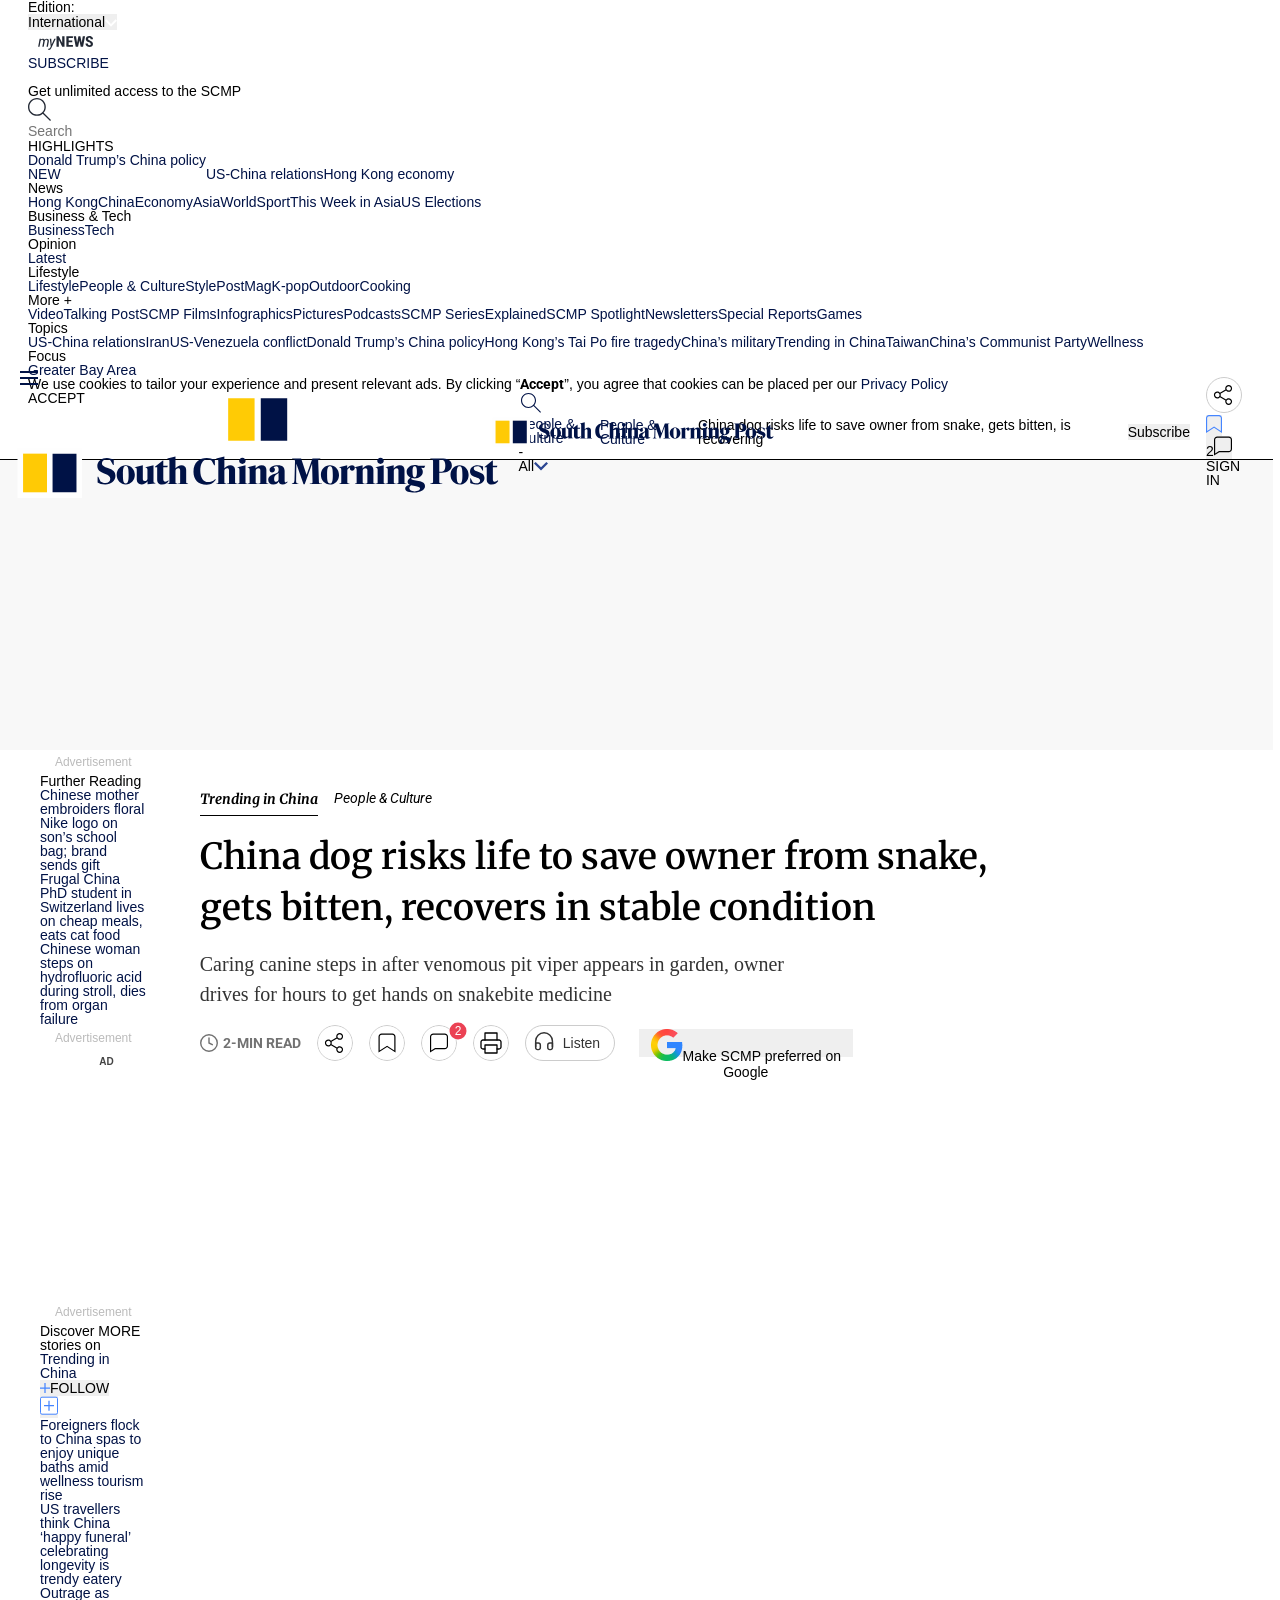
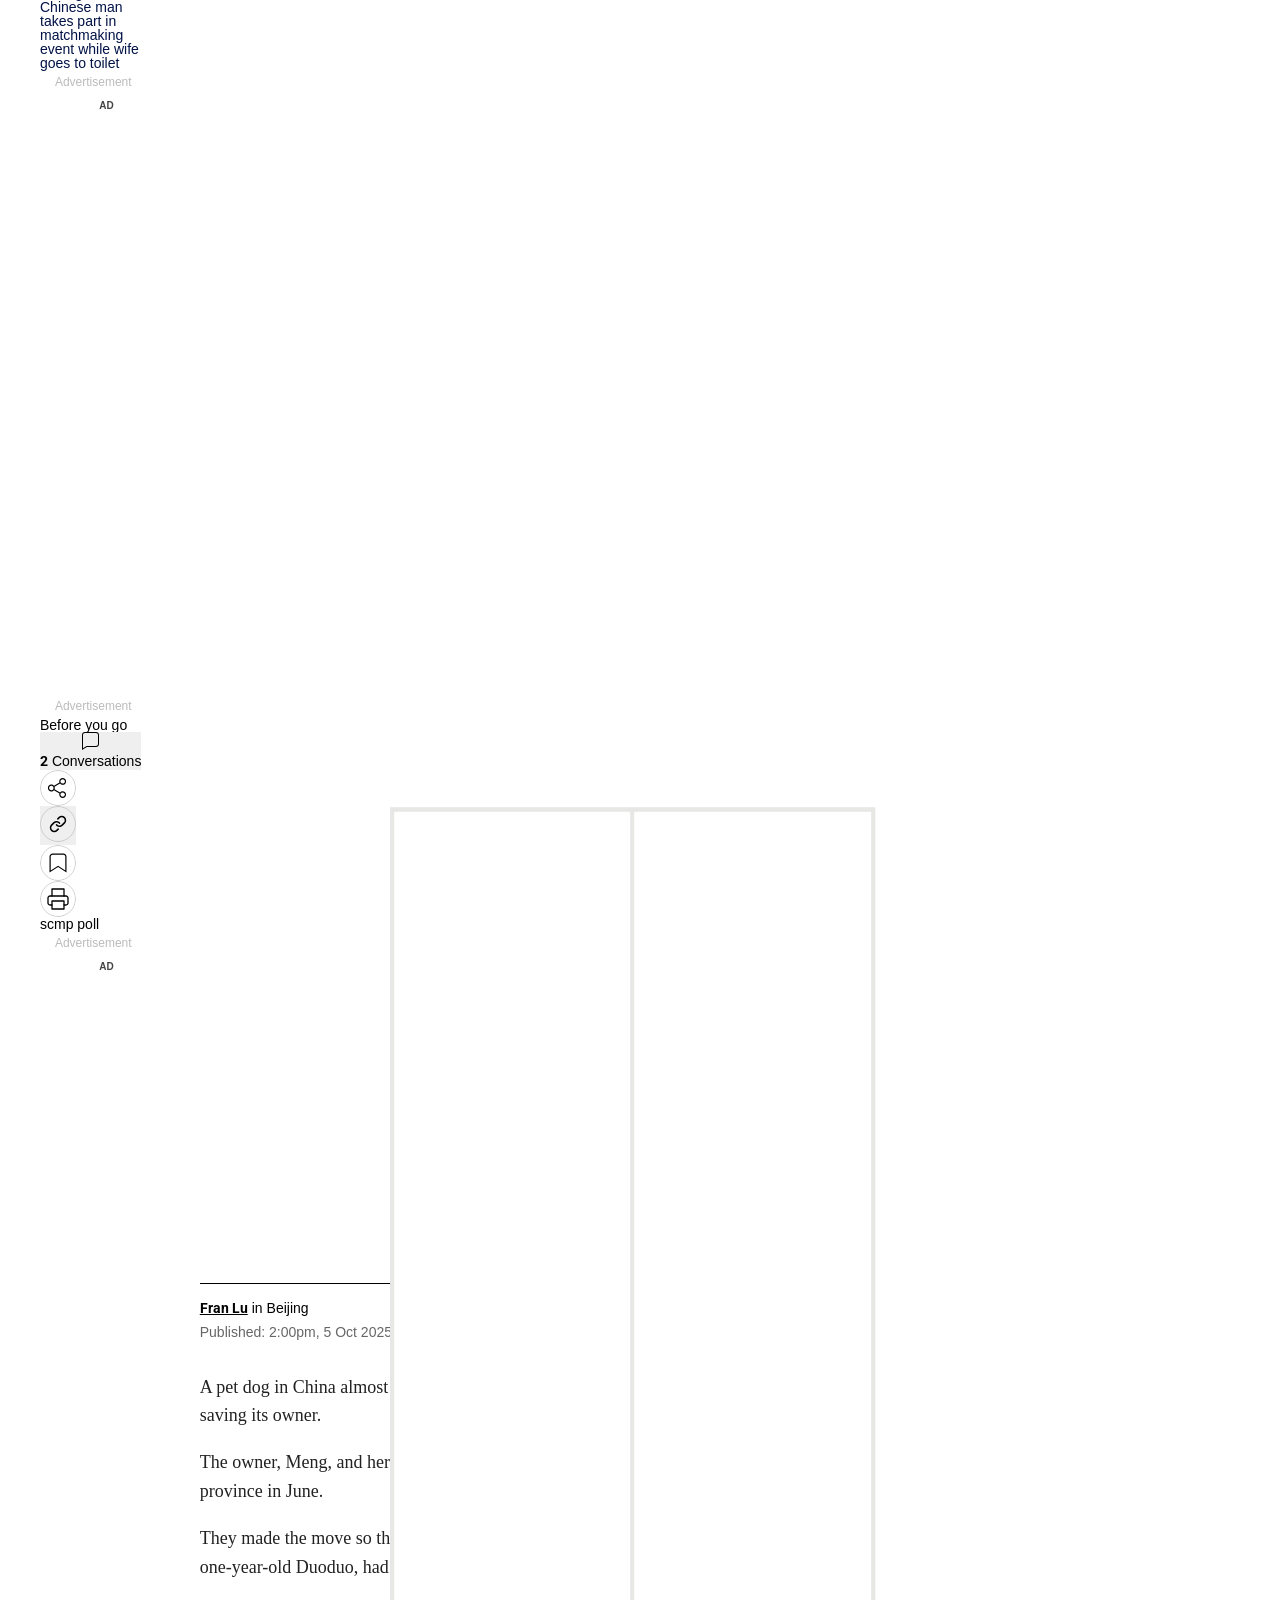
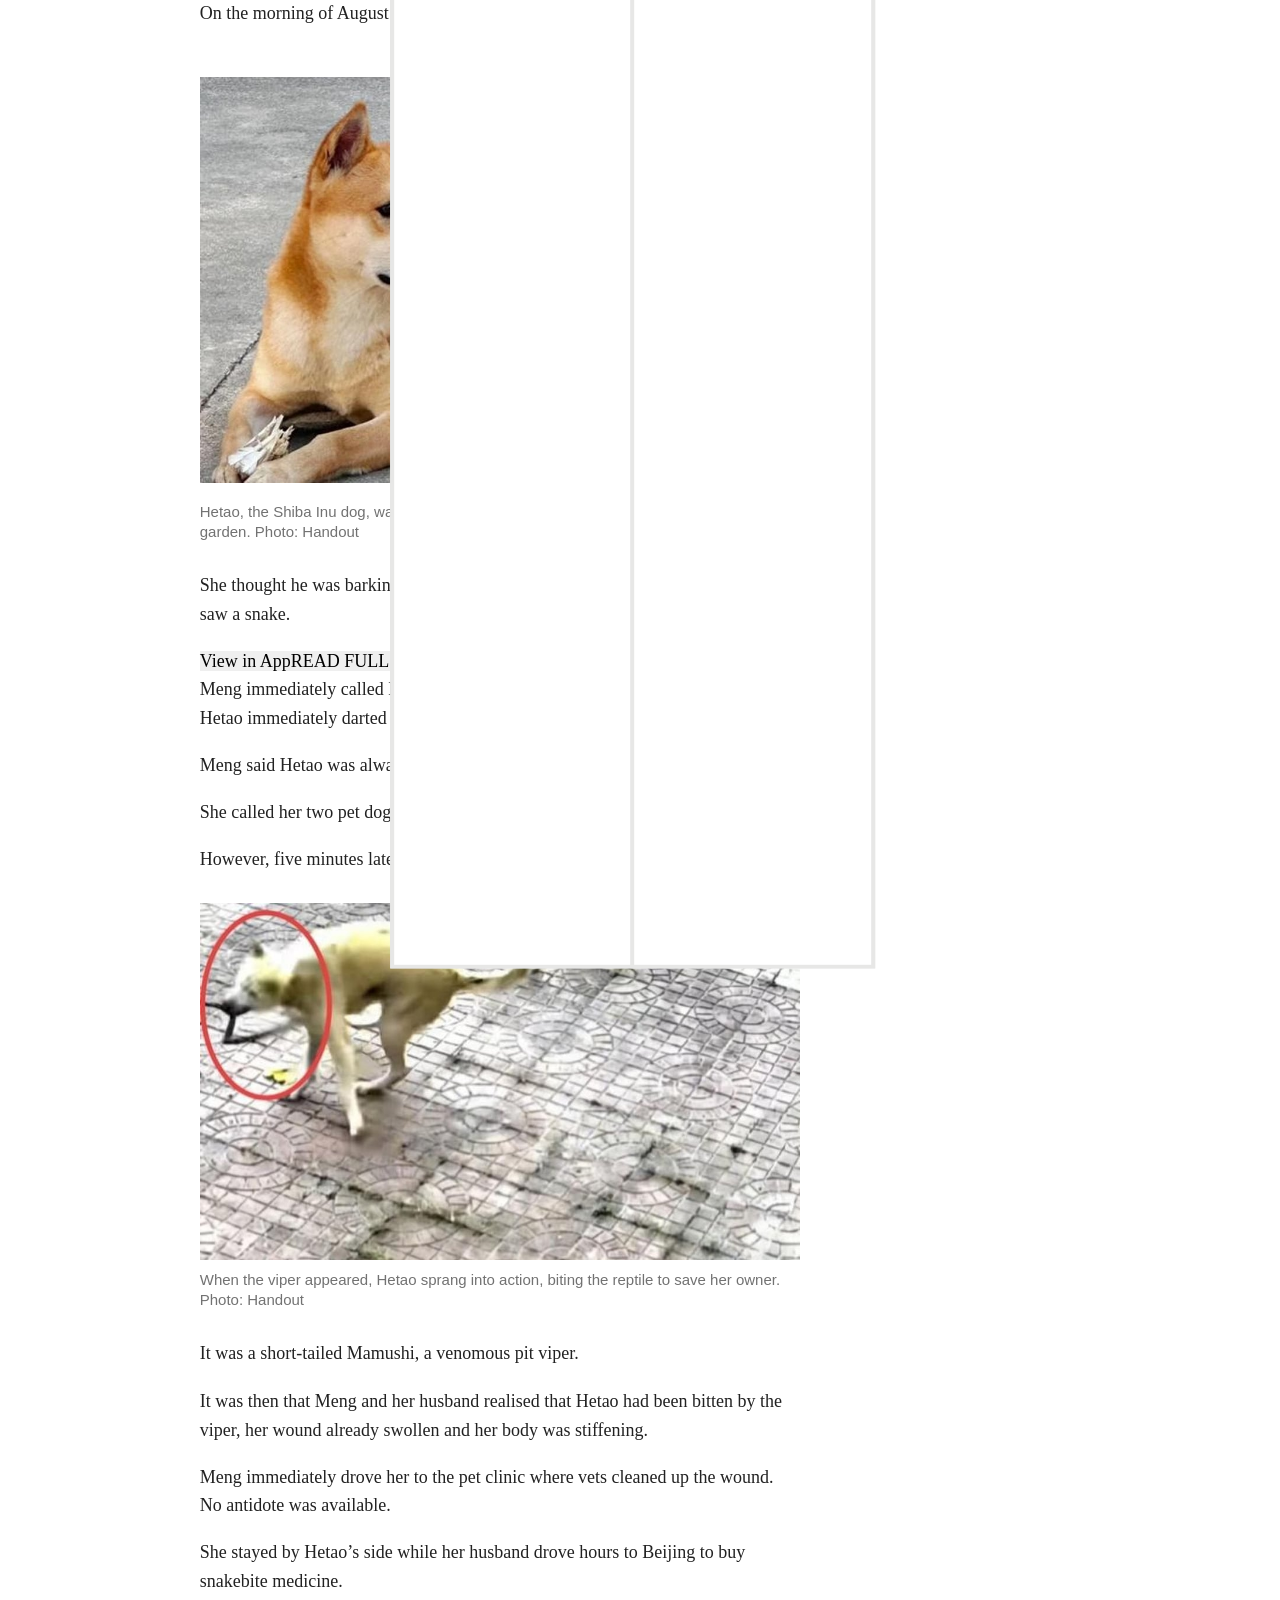
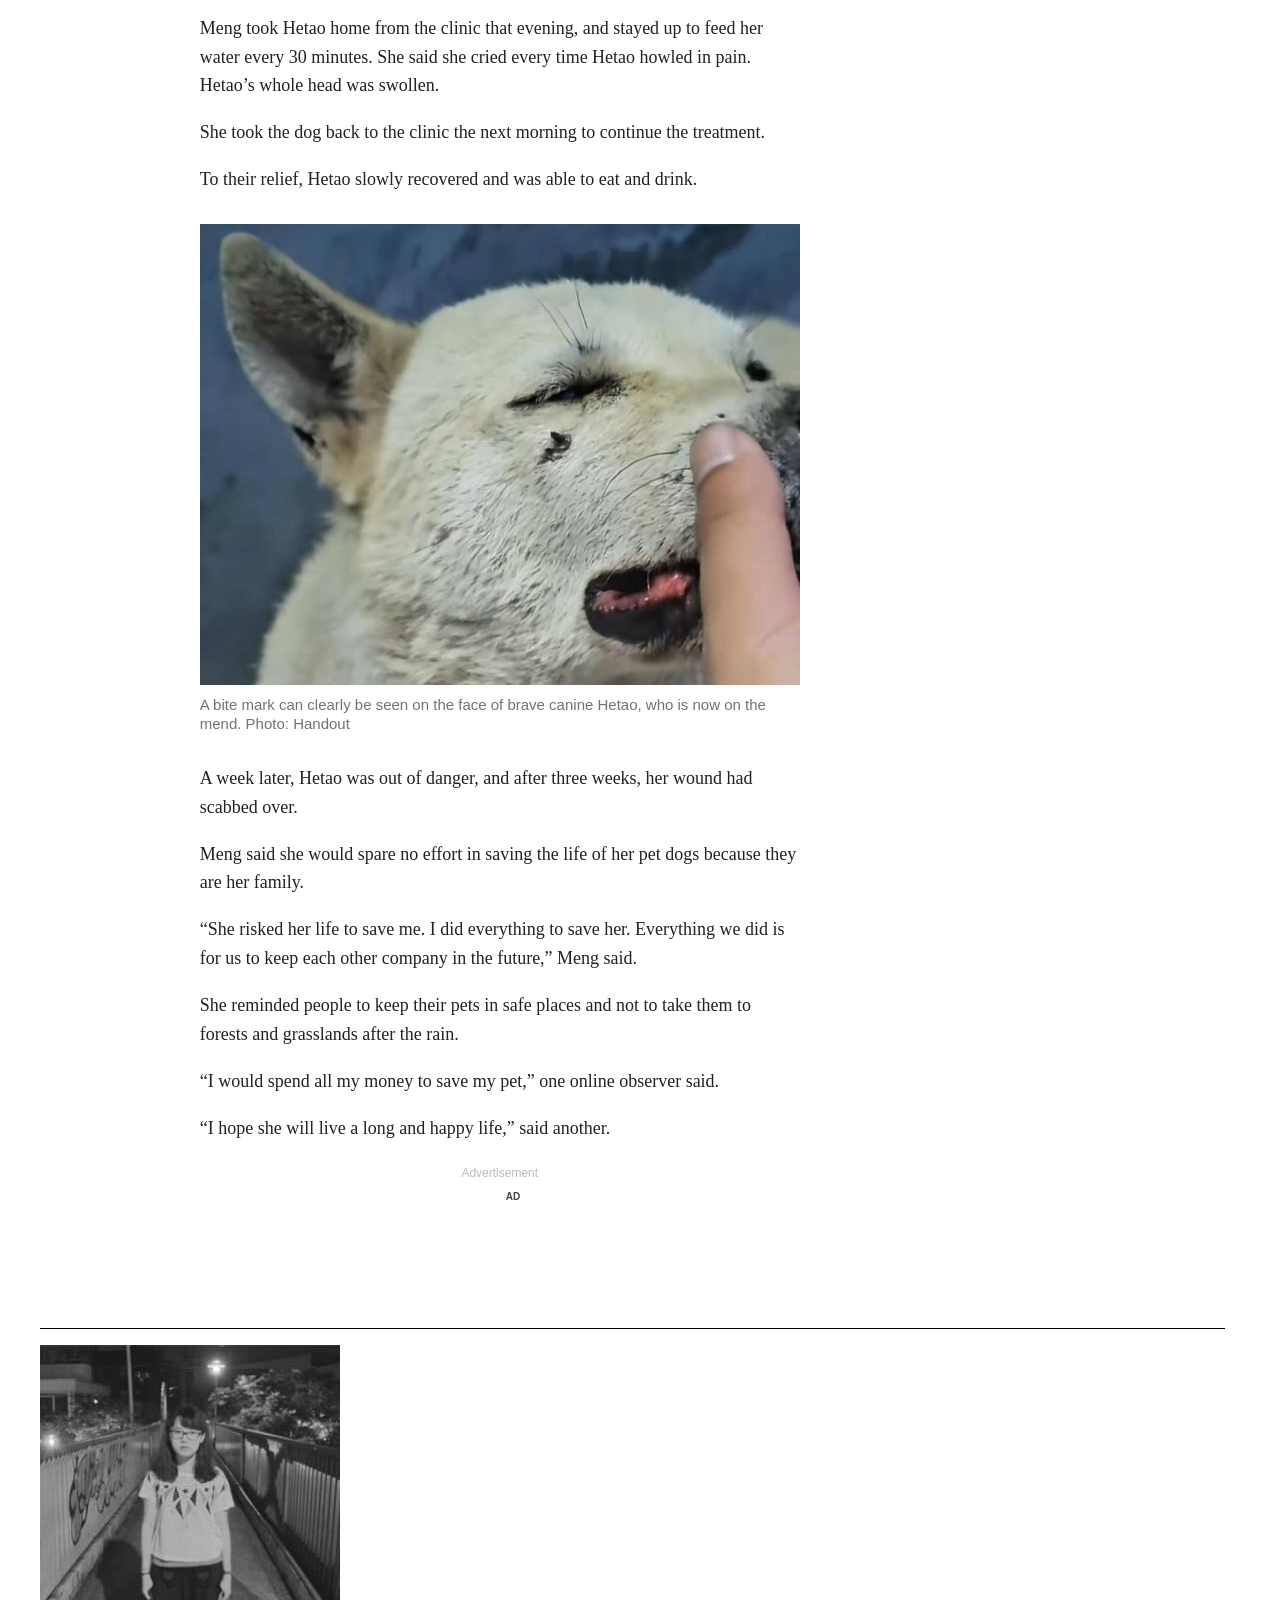
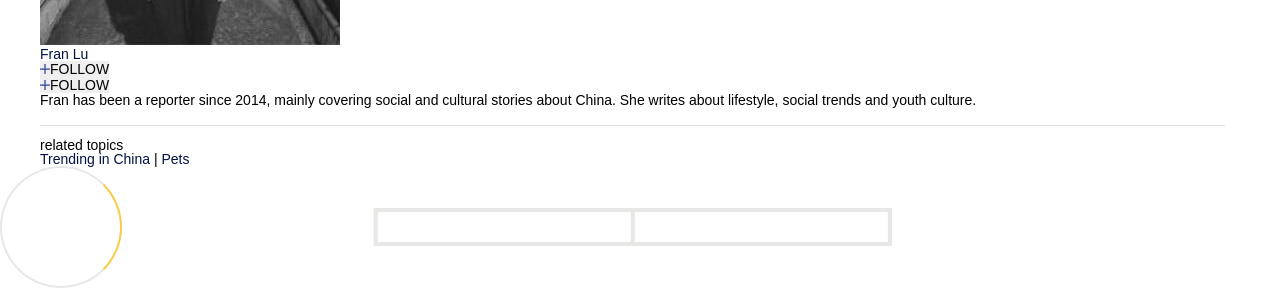
==== commit 002c229c: "Strip 94 JS files, ads, tracking - 16MB down to 541K assets" ====
--- a/index.html
+++ b/index.html
@@ -2698,29 +2698,13 @@
 }
 
 #credential_picker_container{border:none;height:330px;position:fixed;right:20px;top:20px;width:391px;z-index:9999}#credential_picker_container .L5Fo6c-PQbLGe{border:none;width:391px;height:330px}@media only screen and (max-width:410px){#credential_picker_container{overflow-x:hidden;overflow-y:auto;right:0;width:100vw}#credential_picker_container .L5Fo6c-PQbLGe{width:100vw}}#g_a11y_announcement{height:1px;left:-10000px;overflow:hidden;position:absolute;top:auto;width:1px}.L5Fo6c-sM5MNb{border:0;display:block;left:0;position:relative;top:0}.L5Fo6c-bF1uUb{border-radius:4px;bottom:0;cursor:pointer;left:0;position:absolute;right:0;top:0}.L5Fo6c-bF1uUb:focus{border:none;outline:none}sentinel{}
-</style><meta http-equiv="Content-Type" content="text/html; charset=UTF-8"><script async="" type="text/javascript" id="cXJsonpCB1script" src="assets/update"></script><script src="assets/advertising.js.download" async="" data-loaded="true"></script><link href="assets/css" rel="stylesheet"><meta http-equiv="origin-trial" content="A7vZI3v+Gz7JfuRolKNM4Aff6zaGuT7X0mf3wtoZTnKv6497cVMnhy03KDqX7kBz/q/[base64]"><meta content="width=device-width, maximum-scale=1, user-scalable=no, initial-scale=1" name="viewport" data-next-head=""><title data-next-head="">China dog risks life to save owner from snake, gets bitten, recovers in stable condition | South China Morning Post</title><meta name="robots" content="index,follow,max-image-preview:large" data-next-head=""><meta name="description" content="Caring canine steps in after venomous pit viper appears in garden, owner drives for hours to get hands on snakebite medicine." data-next-head=""><meta name="twitter:card" content="summary_large_image" data-next-head=""><meta name="twitter:site" content="@SCMPNews" data-next-head=""><meta property="fb:app_id" content="282931841805811" data-next-head=""><meta property="og:title" content="China dog risks life to save owner from snake, gets bitten, is recovering" data-next-head=""><meta property="og:description" content="Caring canine steps in after venomous pit viper appears in garden, owner drives for hours to get hands on snakebite medicine." data-next-head=""><meta property="og:url" content="https://www.scmp.com/news/people-culture/article/3326856/china-dog-risks-life-save-owner-snake-gets-bitten-recovers-stable-condition" data-next-head=""><meta property="og:type" content="article" data-next-head=""><meta property="og:image" content="https://cdn.i-scmp.com/sites/default/files/styles/og_image_scmp_generic/public/d8/images/canvas/2025/09/25/d072e27a-3567-441e-893f-858150c29d8f_8da74070.jpg?itok=mXzNRThP&amp;v=1758793508" data-next-head=""><meta property="og:site_name" content="South China Morning Post" data-next-head=""><link rel="canonical" href="https://www.scmp.com/news/people-culture/article/3326856/china-dog-risks-life-save-owner-snake-gets-bitten-recovers-stable-condition" data-next-head=""><meta content="623201967" property="al:ios:app_store_id" data-next-head=""><meta content="SCMP" property="al:ios:app_name" data-next-head=""><meta content="com.scmp.newspulse" property="al:android:package" data-next-head=""><meta content="SCMP" property="al:android:app_name" data-next-head=""><meta content="app-id=623201967" name="apple-itunes-app" data-next-head=""><meta content="China, Chinese, dog, canine, owner, snake, bite, bitten, recover, hospital, medical, animals, pet, family, village, barking, garden, stranger, protect, venomous, viper, vet, clinic, wound, Beijing, snakebite, medicine, water, pain, cried, swollen, head, drink, eat, danger, grasslands, happy" name="keywords" data-next-head=""><meta content="China, Chinese, dog, canine, owner, snake, bite, bitten, recover, hospital, medical, animals, pet, family, village, barking, garden, stranger, protect, venomous, viper, vet, clinic, wound, Beijing, snakebite, medicine, water, pain, cried, swollen, head, drink, eat, danger, grasslands, happy" name="news_keywords" data-next-head=""><meta content="News" property="article:section" data-next-head=""><meta content="People &amp; Culture" property="article:section" data-next-head=""><meta content="Trending in China" property="article:tag" data-next-head=""><meta content="Pets" property="article:tag" data-next-head=""><meta content="2025-10-05T14:00:08+08:00" property="article:published_time" data-next-head=""><meta content="2025-10-05T14:00:08+08:00" property="article:modified_time" data-next-head=""><meta content="max-image-preview:large" name="robots" data-next-head=""><meta content="25fd909c3fd10ded451415fc076ba8" name="pocket-site-verification" data-next-head=""><meta content="#ffffff" name="theme-color" data-next-head=""><meta content="yes" name="mobile-web-app-capable" data-next-head=""><meta content="3326856" name="cXenseParse:articleid" data-next-head=""><meta content="Fran Lu" name="cXenseParse:author" data-next-head=""><meta content="https://cdn.i-scmp.com/sites/default/files/styles/768x768/public/d8/images/canvas/2025/09/25/d072e27a-3567-441e-893f-858150c29d8f_8da74070.jpg?itok=xkji65v7&amp;v=1758793508" property="cXenseParse:image" data-next-head=""><meta content="scmp://news/people-culture/article/3326856/china-dog-risks-life-save-owner-snake-gets-bitten-recovers-stable-condition?entity=node&amp;type=article&amp;id=3326856" property="al:ios:url" data-next-head=""><meta content="scmp://news/people-culture/article/3326856/china-dog-risks-life-save-owner-snake-gets-bitten-recovers-stable-condition?entity=node&amp;type=article&amp;id=3326856" property="al:android:url" data-next-head=""><meta content="Reading time" name="twitter:label1" data-next-head=""><meta content="2 min read" name="twitter:data1" data-next-head=""><meta content="1" name="tdm:reservation" data-next-head=""><meta content="https://www.scmp.com/terms-conditions" name="tdm:policy" data-next-head=""><link href="https://www.scmp.com/static/manifest.json" rel="manifest" data-next-head=""><link href="https://assets-v2.i-scmp.com/production/favicon.ico" rel="shortcut icon" data-next-head=""><link href="https://assets-v2.i-scmp.com/production/icons/scmp-icon-192x192.png" rel="icon" sizes="192x192" data-next-head=""><link href="https://assets-v2.i-scmp.com/production/icons/scmp-icon-256x256.png" rel="icon" sizes="256x256" data-next-head=""><link href="https://assets-v2.i-scmp.com/production/icons/scmp-icon-192x192.png" rel="apple-touch-icon" data-next-head=""><link href="https://assets-v2.i-scmp.com/production/icons/scmp-icon-192x192.png" rel="apple-touch-icon-precomposed" data-next-head=""><link href="https://amp.scmp.com/news/people-culture/article/3326856/china-dog-risks-life-save-owner-snake-gets-bitten-recovers-stable-condition" rel="amphtml" data-next-head=""><link crossorigin="use-credentials" href="https://apigw.scmp.com/" rel="preconnect" data-qa="Document-link"><link crossorigin="anonymous" href="https://assets-v2.i-scmp.com/" rel="preconnect" data-qa="Document-link"><link crossorigin="anonymous" href="https://cdn.i-scmp.com/" rel="preconnect" data-qa="Document-link"><link crossorigin="anonymous" href="https://img.i-scmp.com/" rel="preconnect" data-qa="Document-link"><link crossorigin="anonymous" href="https://cdn1.i-scmp.com/" rel="preconnect" data-qa="Document-link"><link crossorigin="anonymous" href="https://cdn2.i-scmp.com/" rel="preconnect" data-qa="Document-link"><link crossorigin="anonymous" href="https://cdn3.i-scmp.com/" rel="preconnect" data-qa="Document-link"><link crossorigin="anonymous" href="https://cdn4.i-scmp.com/" rel="preconnect" data-qa="Document-link"><link crossorigin="anonymous" href="https://cdnjs.cloudflare.com/" rel="preconnect" data-qa="Document-link"><link href="https://ad-tech.scmp.com/" rel="preconnect" data-qa="Document-link"><link href="https://c.amazon-adsystem.com/" rel="preconnect" data-qa="Document-link"><link href="https://cdn.keywee.co/" rel="preconnect" data-qa="Document-link"><link href="https://cdn.mouseflow.com/" rel="preconnect" data-qa="Document-link"><link href="https://cdn.opecloud.com/" rel="preconnect" data-qa="Document-link"><link href="https://cdn.petametrics.com/" rel="preconnect" data-qa="Document-link"><link href="https://connect.facebook.com/" rel="preconnect" data-qa="Document-link"><link href="https://fonts.gstatic.com/" rel="preconnect" data-qa="Document-link"><link href="https://js-sec.indexww.com/" rel="preconnect" data-qa="Document-link"><link href="https://securepubads.g.doubleclick.net/" rel="preconnect" data-qa="Document-link"><link href="https://widgets.scmp.com/" rel="preconnect" data-qa="Document-link"><link href="https://www.doubleclickbygoogle.com/" rel="preconnect" data-qa="Document-link"><link href="https://www.facebook.com/" rel="preconnect" data-qa="Document-link"><link href="https://www.google-analytics.com/" rel="preconnect" data-qa="Document-link"><link href="https://www.googleadservices.com/" rel="preconnect" data-qa="Document-link"><link href="https://www.google.com/" rel="preconnect" data-qa="Document-link"><link href="https://www.googletagmanager.com/" rel="preconnect" data-qa="Document-link"><link rel="preload" href="assets/33bd9d66a506beee.css" as="style"><link rel="preload" href="assets/ddb666414ab4ffce.css" as="style"><link rel="preload" href="assets/7dad3cb7f930256e.css" as="style"><link rel="preload" href="assets/a070c9513bea1763.css" as="style"><meta name="sentry-trace" content="2b81c7d0687949cf7d4ad87dc0d10bab-67a04f3fa45738c3"><meta name="baggage" content="sentry-environment=production,sentry-release=534f7c8f878fce6d106980450683962310aa4aa5,sentry-public_key=13c321220cc471acba5c6d75db746859,sentry-trace_id=2b81c7d0687949cf7d4ad87dc0d10bab,sentry-org_id=108792"><script data-qa="AmazonPublisherServiceInitScripts-script">!function(n,i){function t(t,f){i[n]._Q.push([t,f])}i[n]||(i[n]={init:function(){t("i",arguments)},fetchBids:function(){t("f",arguments)},setDisplayBids:function(){},targetingKeys:function(){return[]},_Q:[]})}("apstag",window);</script><style data-qa="FontFaceWorkaround-style">@import url("https://fonts.googleapis.com/css2?family=Abril+Fatface&family=Angkor&family=Barlow+Condensed:ital,wght@0,100;0,200;0,300;0,400;0,500;0,600;0,700;0,800;0,900;1,100;1,200;1,300;1,400;1,500;1,600;1,700;1,800;1,900&family=Barlow+Semi+Condensed:ital,wght@0,100;0,200;0,300;0,400;0,500;0,600;0,700;0,800;0,900;1,100;1,200;1,300;1,400;1,500;1,600;1,700;1,800;1,900&family=Barlow:ital,wght@0,100;0,200;0,300;0,400;0,500;0,600;0,700;0,800;0,900;1,100;1,200;1,300;1,400;1,500;1,600;1,700;1,800;1,900&family=Fredoka:wght@300..700&family=Heebo:wght@100..900&family=Merriweather:ital,opsz,wght@0,18..144,300..900;1,18..144,300..900&family=Playfair+Display:ital,wght@0,400..900;1,400..900&family=Poppins:ital,wght@0,100;0,200;0,300;0,400;0,500;0,600;0,700;0,800;0,900;1,100;1,200;1,300;1,400;1,500;1,600;1,700;1,800;1,900&family=Roboto+Condensed:ital,wght@0,100..900;1,100..900&family=Roboto:ital,wght@0,100..900;1,100..900&display=swap");{}@import url("https://p.typekit.net/p.css?s=1&k=wpu3jlw&ht=tk&f=48750.48732.48733.48734.48735.48736.48737.48738.48739.48740.48741.48742.48743.48744.48745.48746.48747.48748.48749&a=88334855&app=typekit&e=css");{}@font-face{font-family:"Merriweather fallback";size-adjust:106%;src:local("Times New Roman");}@font-face{font-family:"Roboto Condensed fallback";size-adjust:89%;src:local("Arial");}@font-face{font-family:"Roboto fallback";src:local("Arial");}@font-face{font-weight:500;font-family:"San Francisco text";src:url("https://applesocial.s3.amazonaws.com/assets/styles/fonts/sanfrancisco/sanfranciscotext-regular-webfont.woff");}@font-face{font-family:"Bodoni Moda";font-style:normal;font-display:swap;src:url("https://assets.i-scmp.com/fonts/bodoni-moda-18pt-regular.woff2") format("woff2");unicode-range:U+0000-00FF,U+0131,U+0152-0153,U+02BB-02BC,U+02C6,U+02DA,U+02DC,U+0304,U+0308,U+0329,U+2000-206F,U+2074,U+20AC,U+2122,U+2191,U+2193,U+2212,U+2215,U+FEFF,U+FFFD;}@font-face{font-family:"Indivisible Variable";font-style:normal;font-stretch:normal;src:url("https://use.typekit.net/af/8a4c14/0000000000000000774bed0e/30/l?primer=7cdcb44be4a7db8877ffa5c0007b8dd865b3bbc383831fe2ea177f62257a9191&fvd=n4&v=3") format("woff2"),url("https://use.typekit.net/af/8a4c14/0000000000000000774bed0e/30/d?primer=7cdcb44be4a7db8877ffa5c0007b8dd865b3bbc383831fe2ea177f62257a9191&fvd=n4&v=3") format("woff"),url("https://use.typekit.net/af/8a4c14/0000000000000000774bed0e/30/a?primer=7cdcb44be4a7db8877ffa5c0007b8dd865b3bbc383831fe2ea177f62257a9191&fvd=n4&v=3") format("opentype");font-display:swap;}@font-face{font-weight:normal;font-family:"scmp-weather-icons";font-style:normal;src:url(https://assets.i-scmp.com/weather/fonts/scmp-weather-icons.eot?#iefix) format("embedded-opentype"),url(https://assets.i-scmp.com/weather/fonts/scmp-weather-icons.woff) format("woff"),url(https://assets.i-scmp.com/weather/fonts/scmp-weather-icons.woff2) format("woff2"),url(https://assets.i-scmp.com/weather/fonts/scmp-weather-icons.ttf) format("truetype"),url(https://assets.i-scmp.com/weather/fonts/scmp-weather-icons.svg#scmp-weather-icons) format("svg");font-display:block;}@font-face{font-weight:500;font-family:"Mixta Sharp";font-style:normal;font-stretch:normal;src:url("https://use.typekit.net/af/02a393/00000000000000007735f3fc/30/l?primer=7cdcb44be4a7db8877ffa5c0007b8dd865b3bbc383831fe2ea177f62257a9191&fvd=n5&v=3") format("woff2"),url("https://use.typekit.net/af/02a393/00000000000000007735f3fc/30/d?primer=7cdcb44be4a7db8877ffa5c0007b8dd865b3bbc383831fe2ea177f62257a9191&fvd=n5&v=3") format("woff"),url("https://use.typekit.net/af/02a393/00000000000000007735f3fc/30/a?primer=7cdcb44be4a7db8877ffa5c0007b8dd865b3bbc383831fe2ea177f62257a9191&fvd=n5&v=3") format("opentype");font-display:swap;}@font-face{font-weight:600;font-family:"Mixta Pro";font-style:italic;font-stretch:normal;src:url("https://use.typekit.net/af/8e39b4/00000000000000007735f3f5/30/l?primer=7cdcb44be4a7db8877ffa5c0007b8dd865b3bbc383831fe2ea177f62257a9191&fvd=i6&v=3") format("woff2"),url("https://use.typekit.net/af/8e39b4/00000000000000007735f3f5/30/d?primer=7cdcb44be4a7db8877ffa5c0007b8dd865b3bbc383831fe2ea177f62257a9191&fvd=i6&v=3") format("woff"),url("https://use.typekit.net/af/8e39b4/00000000000000007735f3f5/30/a?primer=7cdcb44be4a7db8877ffa5c0007b8dd865b3bbc383831fe2ea177f62257a9191&fvd=i6&v=3") format("opentype");font-display:swap;}@font-face{font-weight:800;font-family:"Mixta Pro";font-style:italic;font-stretch:normal;src:url("https://use.typekit.net/af/8e39b4/00000000000000007735f3f5/30/l?primer=7cdcb44be4a7db8877ffa5c0007b8dd865b3bbc383831fe2ea177f62257a9191&fvd=i6&v=3") format("woff2"),url("https://use.typekit.net/af/21c6c5/00000000000000007735f3f6/30/d?primer=7cdcb44be4a7db8877ffa5c0007b8dd865b3bbc383831fe2ea177f62257a9191&fvd=i8&v=3") format("woff"),url("https://use.typekit.net/af/21c6c5/00000000000000007735f3f6/30/a?primer=7cdcb44be4a7db8877ffa5c0007b8dd865b3bbc383831fe2ea177f62257a9191&fvd=i8&v=3") format("opentype");font-display:swap;}@font-face{font-weight:800;font-family:"Mixta Pro";font-style:normal;font-stretch:normal;src:url("https://use.typekit.net/af/02a517/00000000000000007735f407/30/l?primer=7cdcb44be4a7db8877ffa5c0007b8dd865b3bbc383831fe2ea177f62257a9191&fvd=n8&v=3") format("woff2"),url("https://use.typekit.net/af/02a517/00000000000000007735f407/30/d?primer=7cdcb44be4a7db8877ffa5c0007b8dd865b3bbc383831fe2ea177f62257a9191&fvd=n8&v=3") format("woff"),url("https://use.typekit.net/af/02a517/00000000000000007735f407/30/a?primer=7cdcb44be4a7db8877ffa5c0007b8dd865b3bbc383831fe2ea177f62257a9191&fvd=n8&v=3") format("opentype");font-display:swap;}@font-face{font-weight:500;font-family:"Mixta Pro";font-style:italic;font-stretch:normal;src:url("https://use.typekit.net/af/3f6695/00000000000000007735f402/30/l?primer=7cdcb44be4a7db8877ffa5c0007b8dd865b3bbc383831fe2ea177f62257a9191&fvd=i5&v=3") format("woff2"),url("https://use.typekit.net/af/3f6695/00000000000000007735f402/30/d?primer=7cdcb44be4a7db8877ffa5c0007b8dd865b3bbc383831fe2ea177f62257a9191&fvd=i5&v=3") format("woff"),url("https://use.typekit.net/af/3f6695/00000000000000007735f402/30/a?primer=7cdcb44be4a7db8877ffa5c0007b8dd865b3bbc383831fe2ea177f62257a9191&fvd=i5&v=3") format("opentype");font-display:swap;}@font-face{font-weight:400;font-family:"Mixta Pro";font-style:italic;font-stretch:normal;src:url("https://use.typekit.net/af/53be55/00000000000000007735f405/30/l?primer=7cdcb44be4a7db8877ffa5c0007b8dd865b3bbc383831fe2ea177f62257a9191&fvd=i4&v=3") format("woff2"),url("https://use.typekit.net/af/53be55/00000000000000007735f405/30/d?primer=7cdcb44be4a7db8877ffa5c0007b8dd865b3bbc383831fe2ea177f62257a9191&fvd=i4&v=3") format("woff"),url("https://use.typekit.net/af/53be55/00000000000000007735f405/30/a?primer=7cdcb44be4a7db8877ffa5c0007b8dd865b3bbc383831fe2ea177f62257a9191&fvd=i4&v=3") format("opentype");font-display:swap;}@font-face{font-weight:700;font-family:"Mixta Pro";font-style:italic;font-stretch:normal;src:url("https://use.typekit.net/af/2b242c/00000000000000007735f409/30/l?primer=7cdcb44be4a7db8877ffa5c0007b8dd865b3bbc383831fe2ea177f62257a9191&fvd=i7&v=3") format("woff2"),url("https://use.typekit.net/af/2b242c/00000000000000007735f409/30/d?primer=7cdcb44be4a7db8877ffa5c0007b8dd865b3bbc383831fe2ea177f62257a9191&fvd=i7&v=3") format("woff"),url("https://use.typekit.net/af/2b242c/00000000000000007735f409/30/a?primer=7cdcb44be4a7db8877ffa5c0007b8dd865b3bbc383831fe2ea177f62257a9191&fvd=i7&v=3") format("opentype");font-display:swap;}@font-face{font-weight:200;font-family:"Mixta Pro";font-style:italic;font-stretch:normal;src:url("https://use.typekit.net/af/196682/00000000000000007735f40d/30/l?primer=7cdcb44be4a7db8877ffa5c0007b8dd865b3bbc383831fe2ea177f62257a9191&fvd=i2&v=3") format("woff2"),url("https://use.typekit.net/af/196682/00000000000000007735f40d/30/d?primer=7cdcb44be4a7db8877ffa5c0007b8dd865b3bbc383831fe2ea177f62257a9191&fvd=i2&v=3") format("woff"),url("https://use.typekit.net/af/196682/00000000000000007735f40d/30/a?primer=7cdcb44be4a7db8877ffa5c0007b8dd865b3bbc383831fe2ea177f62257a9191&fvd=i2&v=3") format("opentype");font-display:swap;}@font-face{font-weight:600;font-family:"Mixta Pro";font-style:normal;font-stretch:normal;src:url("https://use.typekit.net/af/09e685/00000000000000007735f411/30/l?primer=7cdcb44be4a7db8877ffa5c0007b8dd865b3bbc383831fe2ea177f62257a9191&fvd=n6&v=3") format("woff2"),url("https://use.typekit.net/af/09e685/00000000000000007735f411/30/d?primer=7cdcb44be4a7db8877ffa5c0007b8dd865b3bbc383831fe2ea177f62257a9191&fvd=n6&v=3") format("woff"),url("https://use.typekit.net/af/09e685/00000000000000007735f411/30/a?primer=7cdcb44be4a7db8877ffa5c0007b8dd865b3bbc383831fe2ea177f62257a9191&fvd=n6&v=3") format("opentype");font-display:swap;}@font-face{font-weight:100;font-family:"Mixta Pro";font-style:normal;font-stretch:normal;src:url("https://use.typekit.net/af/456d60/00000000000000007735f412/30/l?primer=7cdcb44be4a7db8877ffa5c0007b8dd865b3bbc383831fe2ea177f62257a9191&fvd=n1&v=3") format("woff2"),url("https://use.typekit.net/af/456d60/00000000000000007735f412/30/d?primer=7cdcb44be4a7db8877ffa5c0007b8dd865b3bbc383831fe2ea177f62257a9191&fvd=n1&v=3") format("woff"),url("https://use.typekit.net/af/456d60/00000000000000007735f412/30/a?primer=7cdcb44be4a7db8877ffa5c0007b8dd865b3bbc383831fe2ea177f62257a9191&fvd=n1&v=3") format("opentype");font-display:swap;}@font-face{font-weight:500;font-family:"Mixta Pro";font-style:normal;font-stretch:normal;src:url("https://use.typekit.net/af/51d03b/00000000000000007735f413/30/l?primer=7cdcb44be4a7db8877ffa5c0007b8dd865b3bbc383831fe2ea177f62257a9191&fvd=n5&v=3") format("woff2"),url("https://use.typekit.net/af/51d03b/00000000000000007735f413/30/d?primer=7cdcb44be4a7db8877ffa5c0007b8dd865b3bbc383831fe2ea177f62257a9191&fvd=n5&v=3") format("woff"),url("https://use.typekit.net/af/51d03b/00000000000000007735f413/30/a?primer=7cdcb44be4a7db8877ffa5c0007b8dd865b3bbc383831fe2ea177f62257a9191&fvd=n5&v=3") format("opentype");font-display:swap;}@font-face{font-weight:700;font-family:"Mixta Pro";font-style:normal;font-stretch:normal;src:url("https://use.typekit.net/af/9508be/00000000000000007735f414/30/l?primer=7cdcb44be4a7db8877ffa5c0007b8dd865b3bbc383831fe2ea177f62257a9191&fvd=n7&v=3") format("woff2"),url("https://use.typekit.net/af/9508be/00000000000000007735f414/30/d?primer=7cdcb44be4a7db8877ffa5c0007b8dd865b3bbc383831fe2ea177f62257a9191&fvd=n7&v=3") format("woff"),url("https://use.typekit.net/af/9508be/00000000000000007735f414/30/a?primer=7cdcb44be4a7db8877ffa5c0007b8dd865b3bbc383831fe2ea177f62257a9191&fvd=n7&v=3") format("opentype");font-display:swap;}@font-face{font-weight:100;font-family:"Mixta Pro";font-style:italic;font-stretch:normal;src:url("https://use.typekit.net/af/cb047a/00000000000000007735f416/30/l?primer=7cdcb44be4a7db8877ffa5c0007b8dd865b3bbc383831fe2ea177f62257a9191&fvd=i1&v=3") format("woff2"),url("https://use.typekit.net/af/cb047a/00000000000000007735f416/30/d?primer=7cdcb44be4a7db8877ffa5c0007b8dd865b3bbc383831fe2ea177f62257a9191&fvd=i1&v=3") format("woff"),url("https://use.typekit.net/af/cb047a/00000000000000007735f416/30/a?primer=7cdcb44be4a7db8877ffa5c0007b8dd865b3bbc383831fe2ea177f62257a9191&fvd=i1&v=3") format("opentype");font-display:swap;}@font-face{font-weight:300;font-family:"Mixta Pro";font-style:normal;font-stretch:normal;src:url("https://use.typekit.net/af/b1a83b/00000000000000007735f417/30/l?primer=7cdcb44be4a7db8877ffa5c0007b8dd865b3bbc383831fe2ea177f62257a9191&fvd=n3&v=3") format("woff2"),url("https://use.typekit.net/af/b1a83b/00000000000000007735f417/30/d?primer=7cdcb44be4a7db8877ffa5c0007b8dd865b3bbc383831fe2ea177f62257a9191&fvd=n3&v=3") format("woff"),url("https://use.typekit.net/af/b1a83b/00000000000000007735f417/30/a?primer=7cdcb44be4a7db8877ffa5c0007b8dd865b3bbc383831fe2ea177f62257a9191&fvd=n3&v=3") format("opentype");font-display:swap;}@font-face{font-weight:300;font-family:"Mixta Pro";font-style:italic;font-stretch:normal;src:url("https://use.typekit.net/af/334746/00000000000000007735f420/30/l?primer=7cdcb44be4a7db8877ffa5c0007b8dd865b3bbc383831fe2ea177f62257a9191&fvd=i3&v=3") format("woff2"),url("https://use.typekit.net/af/334746/00000000000000007735f420/30/d?primer=7cdcb44be4a7db8877ffa5c0007b8dd865b3bbc383831fe2ea177f62257a9191&fvd=i3&v=3") format("woff"),url("https://use.typekit.net/af/334746/00000000000000007735f420/30/a?primer=7cdcb44be4a7db8877ffa5c0007b8dd865b3bbc383831fe2ea177f62257a9191&fvd=i3&v=3") format("opentype");font-display:swap;}@font-face{font-weight:900;font-family:"Mixta Pro";font-style:normal;font-stretch:normal;src:url("https://use.typekit.net/af/8b17f9/00000000000000007735f422/30/l?primer=7cdcb44be4a7db8877ffa5c0007b8dd865b3bbc383831fe2ea177f62257a9191&fvd=n9&v=3") format("woff2"),url("https://use.typekit.net/af/8b17f9/00000000000000007735f422/30/d?primer=7cdcb44be4a7db8877ffa5c0007b8dd865b3bbc383831fe2ea177f62257a9191&fvd=n9&v=3") format("woff"),url("https://use.typekit.net/af/8b17f9/00000000000000007735f422/30/a?primer=7cdcb44be4a7db8877ffa5c0007b8dd865b3bbc383831fe2ea177f62257a9191&fvd=n9&v=3") format("opentype");font-display:swap;}@font-face{font-weight:900;font-family:"Mixta Pro";font-style:italic;font-stretch:normal;src:url("https://use.typekit.net/af/b17d49/00000000000000007735f427/30/l?primer=7cdcb44be4a7db8877ffa5c0007b8dd865b3bbc383831fe2ea177f62257a9191&fvd=i9&v=3") format("woff2"),url("https://use.typekit.net/af/b17d49/00000000000000007735f427/30/d?primer=7cdcb44be4a7db8877ffa5c0007b8dd865b3bbc383831fe2ea177f62257a9191&fvd=i9&v=3") format("woff"),url("https://use.typekit.net/af/b17d49/00000000000000007735f427/30/a?primer=7cdcb44be4a7db8877ffa5c0007b8dd865b3bbc383831fe2ea177f62257a9191&fvd=i9&v=3") format("opentype");font-display:swap;}@font-face{font-weight:200;font-family:"Mixta Pro";font-style:normal;font-stretch:normal;src:url("https://use.typekit.net/af/ecfaa8/00000000000000007735f428/30/l?primer=7cdcb44be4a7db8877ffa5c0007b8dd865b3bbc383831fe2ea177f62257a9191&fvd=n2&v=3") format("woff2"),url("https://use.typekit.net/af/ecfaa8/00000000000000007735f428/30/d?primer=7cdcb44be4a7db8877ffa5c0007b8dd865b3bbc383831fe2ea177f62257a9191&fvd=n2&v=3") format("woff"),url("https://use.typekit.net/af/ecfaa8/00000000000000007735f428/30/a?primer=7cdcb44be4a7db8877ffa5c0007b8dd865b3bbc383831fe2ea177f62257a9191&fvd=n2&v=3") format("opentype");font-display:swap;}@font-face{font-weight:400;font-family:"Mixta Pro";font-style:normal;font-stretch:normal;src:url("https://use.typekit.net/af/f647f5/00000000000000007735f42a/30/l?primer=7cdcb44be4a7db8877ffa5c0007b8dd865b3bbc383831fe2ea177f62257a9191&fvd=n4&v=3") format("woff2"),url("https://use.typekit.net/af/f647f5/00000000000000007735f42a/30/d?primer=7cdcb44be4a7db8877ffa5c0007b8dd865b3bbc383831fe2ea177f62257a9191&fvd=n4&v=3") format("woff"),url("https://use.typekit.net/af/f647f5/00000000000000007735f42a/30/a?primer=7cdcb44be4a7db8877ffa5c0007b8dd865b3bbc383831fe2ea177f62257a9191&fvd=n4&v=3") format("opentype");font-display:swap;}</style><script data-qa="GooglePublisherTagInitScripts-script">
-            var googletag = googletag || {}; googletag.cmd = googletag.cmd || [];
-
-            googletag.cmd.push(() => {
-              googletag.pubads().enableLazyLoad({
-                fetchMarginPercent: 50,
-                renderMarginPercent: 25,
-                mobileScaling: 1.2,
-              });
-              googletag.pubads().enableSingleRequest();
-              googletag.pubads().disableInitialLoad();
-              googletag.enableServices();
-            });
-        </script><script data-qa="GoogleTagManagerInitScripts-script">var dataLayer = dataLayer || []; dataLayer.push({version: "v2"}); dataLayer.push({ event: "gtm.js", "gtm.start": Date.now() })</script><script data-qa="MirrorInitScripts-script">window.MIRROR_EVENT = window.MIRROR_EVENT || [];</script><link href="assets/icon" rel="stylesheet" data-qa="MaterialIconStylesheet-link"><script data-qa="PrebidInitScripts-script">var pbjs = pbjs || {}; pbjs.que = pbjs.que || [];</script><script data-qa="OptimizelyInitScripts-script">window["optimizely"] = window["optimizely"] || [];</script><script data-qa="FundingChoiceInitScripts-script">
-          window.googlefc = window.googlefc || {};
-          window.googlefc.callbackQueue = window.googlefc.callbackQueue || [];
-        </script><link rel="stylesheet" href="assets/33bd9d66a506beee.css" data-n-g=""><link rel="stylesheet" href="assets/ddb666414ab4ffce.css" data-n-p=""><link rel="stylesheet" href="assets/7dad3cb7f930256e.css"><link rel="stylesheet" href="assets/a070c9513bea1763.css"><noscript data-n-css=""></noscript><script defer="" nomodule="" src="assets/polyfills-42372ed130431b0a.js.download"></script><script id="google-publisher-tag" src="assets/f.txt" data-qa="GooglePublisherTagScripts-Script" defer="" data-nscript="beforeInteractive"></script><script defer="" src="assets/1033.0bf992aae65d5de2.js.download"></script><script defer="" src="assets/6051.2f0296c59ed5806a.js.download"></script><script defer="" src="assets/2261.c7e634df04781d89.js.download"></script><script defer="" src="assets/6564.f3d8d8e0eae74a9c.js.download"></script><script defer="" src="assets/8407.820466a4cc441c97.js.download"></script><script defer="" src="assets/3545.caf24c0d1a4acafa.js.download"></script><script defer="" src="assets/8259.78694cc19b7a3192.js.download"></script><script defer="" src="assets/1731.c093e1021b2b7fc7.js.download"></script><script defer="" src="assets/9458.d250e4d1cf0f1025.js.download"></script><script defer="" src="assets/4626-c8121291d2935fb6.js.download"></script><script defer="" src="assets/3577-d65545fbc3f7bad2.js.download"></script><script defer="" src="assets/5877.c346bf99c9abd41f.js.download"></script><script defer="" src="assets/1852.ae21f73ad8c1b2f2.js.download"></script><script defer="" src="assets/6092.9bde9ce6dcc57419.js.download"></script><script defer="" src="assets/4592.d771484ac018392d.js.download"></script><script defer="" src="assets/2032.2eadb2daef0bdaed.js.download"></script><script src="assets/webpack-c320ea8a02054458.js.download" defer=""></script><script src="assets/framework-d6edf793df951aa9.js.download" defer=""></script><script src="assets/main-4f7df921c62ef4ec.js.download" defer=""></script><script src="assets/_app-6fc4316d463de3e2.js.download" defer=""></script><script src="assets/01bc0c67-f29425fc607da7a3.js.download" defer=""></script><script src="assets/6206a9d3-b1911ac70603883f.js.download" defer=""></script><script src="assets/8966-f01030b0fe910690.js.download" defer=""></script><script src="assets/4380-7942dcf9e1beaabc.js.download" defer=""></script><script src="assets/2324-4cb32a6334657e92.js.download" defer=""></script><script src="assets/1538-0e6cec67556ec3d2.js.download" defer=""></script><script src="assets/5976-617e8267bdfad865.js.download" defer=""></script><script src="assets/1235-58835601b4804deb.js.download" defer=""></script><script src="assets/2586-b7bc6ccfa91e1864.js.download" defer=""></script><script src="assets/4473-230fbb834f08707d.js.download" defer=""></script><script src="assets/9766-c4cddde51406e117.js.download" defer=""></script><script src="assets/9656-7cfe5df90242e509.js.download" defer=""></script><script src="assets/2997-418e65aa003f8c31.js.download" defer=""></script><script src="assets/6458-ac081e5d19ef1406.js.download" defer=""></script><script src="assets/4120-0aefac3a2a7aeaaf.js.download" defer=""></script><script src="assets/90-77d4787afbcf5f8c.js.download" defer=""></script><script src="assets/1602-e439a27f938aa974.js.download" defer=""></script><script src="assets/4362-11a899caf07aa965.js.download" defer=""></script><script src="assets/2234-4c8c89683353421b.js.download" defer=""></script><script src="assets/215-525f6a4526017b1b.js.download" defer=""></script><script src="assets/600-1ee0559f94c72c87.js.download" defer=""></script><script src="assets/7921-f4366c8147c81a35.js.download" defer=""></script><script src="assets/5243-02838611f347edee.js.download" defer=""></script><script src="assets/8300-43e5e4664279c90e.js.download" defer=""></script><script src="assets/6415-00ffbb6bd84b1eec.js.download" defer=""></script><script src="assets/4477-34ac940695152368.js.download" defer=""></script><script src="assets/9703-caefdfb7b50d5cd1.js.download" defer=""></script><script src="assets/6425-ab87b21c0b40f2fa.js.download" defer=""></script><script src="assets/3046-e96f1dc0664b3add.js.download" defer=""></script><script src="assets/1252-b3178c21179a165d.js.download" defer=""></script><script src="assets/4773-ca066e74bd5072ab.js.download" defer=""></script><script src="assets/5676-aa8b7ec253ff3acd.js.download" defer=""></script><script src="assets/3179-4aced1f7ed0fbc43.js.download" defer=""></script><script src="assets/3568-add4b606fb495648.js.download" defer=""></script><script src="assets/6302-0d071febe8bcb885.js.download" defer=""></script><script src="assets/122-4a9978c57fdd359a.js.download" defer=""></script><script src="assets/8100-1dee11e1bffbcdfc.js.download" defer=""></script><script src="assets/4717-57f276fab187f07a.js.download" defer=""></script><script src="assets/1454-517e605cda966a55.js.download" defer=""></script><script src="assets/6864-a950a30819d2e242.js.download" defer=""></script><script src="assets/2218-1d9f83d004f81ce6.js.download" defer=""></script><script src="assets/1651-385a28015130328d.js.download" defer=""></script><script src="assets/7245-15771e0313ba6f45.js.download" defer=""></script><script src="assets/5281-844c788adddd3133.js.download" defer=""></script><script src="assets/7696-0c5d5182f6d0e8f0.js.download" defer=""></script><script src="assets/3649-d3c5f62f9f174737.js.download" defer=""></script><script src="assets/9909-834565ade4dadbc8.js.download" defer=""></script><script src="assets/article-774f633e618fd981.js.download" defer=""></script><script src="assets/_buildManifest.js.download" defer=""></script><script src="assets/_ssgManifest.js.download" defer=""></script><meta http-equiv="origin-trial" content="[base64]"><meta http-equiv="origin-trial" content="Amm8/NmvvQfhwCib6I7ZsmUxiSCfOxWxHayJwyU1r3gRIItzr7bNQid6O8ZYaE1GSQTa69WwhPC9flq/oYkRBwsAAACCeyJvcmlnaW4iOiJodHRwczovL2dvb2dsZXN5bmRpY2F0aW9uLmNvbTo0NDMiLCJmZWF0dXJlIjoiV2ViVmlld1hSZXF1ZXN0ZWRXaXRoRGVwcmVjYXRpb24iLCJleHBpcnkiOjE3NTgwNjcxOTksImlzU3ViZG9tYWluIjp0cnVlfQ=="><meta http-equiv="origin-trial" content="[base64]"><meta http-equiv="origin-trial" content="A93bovR+QVXNx2/[base64]"><meta http-equiv="origin-trial" content="A1S5fojrAunSDrFbD8OfGmFHdRFZymSM/1ss3G+NEttCLfHkXvlcF6LGLH8Mo5PakLO1sCASXU1/[base64]"><script src="assets/f(1).txt" async=""></script><link href="https://securepubads.g.doubleclick.net/pagead/managed/dict/m202604090101/gpt" rel="compression-dictionary"><style data-emotion="css-global" data-s="">html,body,div,span,applet,object,iframe,h1,h2,h3,h4,h5,h6,p,blockquote,pre,a,abbr,acronym,address,big,cite,code,del,dfn,img,ins,kbd,q,s,samp,small,strike,sub,sup,tt,var,u,center,dl,dt,dd,ol,ul,li,fieldset,form,label,legend,table,caption,tbody,tfoot,thead,tr,th,td,article,aside,canvas,details,embed,figure,figcaption,footer,header,hgroup,menu,nav,output,ruby,section,summary,time,mark,audio,video{margin:0;padding:0;font:inherit;font-size:100%;vertical-align:baseline;border:0;}article,aside,details,figcaption,figure,footer,header,hgroup,menu,nav,section{display:block;}body{line-height:1;}ol,ul{list-style:none;}blockquote,q{quotes:none;}blockquote:before,blockquote:after,q:before,q:after{content:"";content:none;}table{border-collapse:collapse;border-spacing:0;}html{font-size:14px;scrollbar-gutter:stable;touch-action:manipulation;}body{--portrait-inline-size:335px;block-size:-webkit-fit-content;block-size:-moz-fit-content;block-size:fit-content;padding-inline:0!important;font-family:Roboto,Roboto fallback,sans-serif;background:#ffffff;overflow-x:hidden;-webkit-font-smoothing:antialiased;-webkit-overflow-scrolling:touch;}@media (min-width:0px) and (max-width:767.95px){body{--portrait-inline-size:280px;}}a{display:inline-block;color:#001246;-webkit-text-decoration:none;text-decoration:none;}b{font-weight:700;}i{font-style:italic;}*,*:before,*:after{-webkit-box-sizing:border-box;box-sizing:border-box;}button,input,optgroup,select,textarea{margin:0;padding:0;font-size:100%;font-family:inherit;line-height:1.15;border:0;}input{background-color:#ffffff;}.grecaptcha-badge{display:none;}input[type="search"]{padding:0;}input[type="search"]::-ms-clear{display:none;inline-size:0;block-size:0;}input[type="search"]::-ms-reveal{display:none;inline-size:0;block-size:0;}input[type="search"]::-webkit-search-decoration,input[type="search"]::-webkit-search-cancel-button,input[type="search"]::-webkit-search-results-button,input[type="search"]::-webkit-search-results-decoration{display:none;}.bold-text{font-weight:bold;}#template-builder-container--mastheadrenewpopup>*{z-index:1301;}</style><style data-emotion="css 7cwzj1" data-s="">.css-7cwzj1{--app-bar-height:60px;--page-max-width:1560px;--header-alignment-padding-inline:0;display:-webkit-box;display:-webkit-flex;display:-ms-flexbox;display:flex;-webkit-box-flex-flow:column;-webkit-flex-flow:column;-ms-flex-flow:column;flex-flow:column;-webkit-box-pack:stretch;-ms-flex-pack:stretch;-webkit-justify-content:stretch;justify-content:stretch;-webkit-align-items:stretch;-webkit-box-align:stretch;-ms-flex-align:stretch;align-items:stretch;max-inline-size:1560px;min-block-size:100vh;margin:auto;padding-inline:var(--page-alignment-padding-inline);box-sizing:content-box;}@media (min-width:768px){.css-7cwzj1{--header-alignment-padding-inline:24px;}}@media (min-width:1070px){.css-7cwzj1{--header-alignment-padding-inline:12px;}}@media (min-width:0px){.css-7cwzj1{--content-alignment-padding-inline:4px;}}@media (min-width:768px){.css-7cwzj1{--content-alignment-padding-inline:12px;}}@media (min-width:1070px){.css-7cwzj1{--content-alignment-padding-inline:12px;}}@media (min-width:0px){.css-7cwzj1{--page-alignment-padding-inline:16px;}}@media (min-width:768px){.css-7cwzj1{--page-alignment-padding-inline:28px;}}@media (min-width:1070px){.css-7cwzj1{--page-alignment-padding-inline:28px;}}</style><style data-emotion="css t2gjtu" data-s="">.css-t2gjtu{inset-block-start:0;z-index:1300;}</style><style data-emotion="css 11nu6fn" data-s="">.css-11nu6fn{position:relative;inset-inline:50% 50%;inline-size:100vw;margin-inline:-50vw;position:absolute;inset-block-start:0;z-index:-1;block-size:100%;background-color:#ffffff;-webkit-transition:background-color 0.3s ease-in;transition:background-color 0.3s ease-in;}</style><style data-emotion="css zhd5an" data-s="">.css-zhd5an{padding-inline:var(--header-alignment-padding-inline);}@media (min-width:768px) and (max-width:1069.95px){.css-zhd5an{position:relative;inset-inline:50% 50%;inline-size:100vw;margin-inline:-50vw;}}</style><style data-emotion="css 10w0skq" data-s="">.css-10w0skq{position:relative;inset-inline:50% 50%;inline-size:100vw;margin-inline:-50vw;display:-webkit-box;display:-webkit-flex;display:-ms-flexbox;display:flex;-webkit-box-flex-flow:column nowrap;-webkit-flex-flow:column nowrap;-ms-flex-flow:column nowrap;flex-flow:column nowrap;border-block-end:1px solid #000000;padding-inline:var(--header-alignment-padding-inline);}.css-10w0skq{padding-inline:20px;}@media (min-width:768px){.css-10w0skq{padding-inline:24px;}}@media (min-width:1280px){.css-10w0skq{display:-webkit-box;display:-webkit-flex;display:-ms-flexbox;display:flex;-webkit-box-pack:center;-ms-flex-pack:center;-webkit-justify-content:center;justify-content:center;}}@media (min-width:768px) and (max-width:1069.95px){.css-10w0skq{position:relative;inset-inline:50% 50%;inline-size:100vw;margin-inline:-50vw;}}</style><style data-emotion="css jaue8b" data-s="">.css-jaue8b{display:-webkit-box;display:-webkit-flex;display:-ms-flexbox;display:flex;-webkit-box-flex-flow:row;-webkit-flex-flow:row;-ms-flex-flow:row;flex-flow:row;-webkit-box-pack:start;-ms-flex-pack:start;-webkit-justify-content:flex-start;justify-content:flex-start;-webkit-align-items:center;-webkit-box-align:center;-ms-flex-align:center;align-items:center;inline-size:100%;block-size:45px;margin-inline:auto;padding-block:12px;box-sizing:border-box;background-color:transparent;}@media (min-width:768px){.css-jaue8b{block-size:48px;}}@media (min-width:1070px){.css-jaue8b{block-size:54px;max-inline-size:1392px;}}</style><style data-emotion="css 18jkjtx" data-s="">.css-18jkjtx{display:-webkit-box;display:-webkit-flex;display:-ms-flexbox;display:flex;-webkit-align-items:center;-webkit-box-align:center;-ms-flex-align:center;align-items:center;-webkit-column-gap:14px;column-gap:14px;}@media (min-width:768px){.css-18jkjtx{-webkit-column-gap:16px;column-gap:16px;}}@media (min-width:1070px){.css-18jkjtx{-webkit-column-gap:20px;column-gap:20px;}}</style><style data-emotion="css 1835fz3" data-s="">.css-1835fz3{display:none;}@media (min-width:1070px){.css-1835fz3{position:relative;display:-webkit-box;display:-webkit-flex;display:-ms-flexbox;display:flex;-webkit-flex:1 1 auto;-ms-flex:1 1 auto;flex:1 1 auto;-webkit-flex-direction:row;-ms-flex-direction:row;flex-direction:row;-webkit-box-pack:center;-ms-flex-pack:center;-webkit-justify-content:center;justify-content:center;min-inline-size:0;padding-inline:20px;}}</style><style data-emotion="css o6jryi" data-s="">.css-o6jryi{position:absolute;inset-block-start:50%;inset-inline-start:50%;-webkit-transform:translate(-50%, -50%);-moz-transform:translate(-50%, -50%);-ms-transform:translate(-50%, -50%);transform:translate(-50%, -50%);}</style><style data-emotion="css 15awyl6" data-s="">.css-15awyl6{display:-webkit-box;display:-webkit-flex;display:-ms-flexbox;display:flex;}</style><style data-emotion="css y29jvn" data-s="">.css-y29jvn{display:-webkit-box;display:-webkit-flex;display:-ms-flexbox;display:flex;-webkit-box-flex-flow:row nowrap;-webkit-flex-flow:row nowrap;-ms-flex-flow:row nowrap;flex-flow:row nowrap;-webkit-box-pack:center;-ms-flex-pack:center;-webkit-justify-content:center;justify-content:center;-webkit-align-items:center;-webkit-box-align:center;-ms-flex-align:center;align-items:center;}</style><style data-emotion="css 13n5fmh" data-s="">.css-13n5fmh{cursor:pointer;display:-webkit-box;display:-webkit-flex;display:-ms-flexbox;display:flex;-webkit-box-flex-flow:row nowrap;-webkit-flex-flow:row nowrap;-ms-flex-flow:row nowrap;flex-flow:row nowrap;-webkit-box-pack:center;-ms-flex-pack:center;-webkit-justify-content:center;justify-content:center;-webkit-align-items:center;-webkit-box-align:center;-ms-flex-align:center;align-items:center;}</style><style data-emotion="css rbqb1v" data-s="">.css-rbqb1v{inline-size:207px;block-size:22px;}@media (min-width:1070px){.css-rbqb1v{inline-size:282px;block-size:30px;}}</style><style data-emotion="css bpti8g" data-s="">.css-bpti8g{display:-webkit-box;display:-webkit-flex;display:-ms-flexbox;display:flex;-webkit-box-pack:end;-ms-flex-pack:end;-webkit-justify-content:flex-end;justify-content:flex-end;-webkit-align-items:center;-webkit-box-align:center;-ms-flex-align:center;align-items:center;-webkit-margin-start:auto;margin-inline-start:auto;-webkit-column-gap:16px;column-gap:16px;}</style><style data-emotion="css qi7d0q" data-s="">.css-qi7d0q{position:relative;inset-inline:50% 50%;inline-size:100vw;margin-inline:-50vw;}</style><style data-emotion="css 14nambz" data-s="">.css-14nambz{position:relative;inset-inline:50% 50%;inline-size:100vw;margin-inline:-50vw;box-sizing:content-box;background-color:#f6f6f6;border-block-end:none;overflow:hidden;}@media (min-width:0px){.css-14nambz{display:none;block-size:100px;padding-block:10px;}}@media (min-width:768px){.css-14nambz{display:none;block-size:100px;padding-block:10px;}}@media (min-width:1070px){.css-14nambz{display:none;block-size:250px;padding-block:20px;}}</style><style data-emotion="css o13c8i" data-s="">.css-o13c8i{-webkit-flex:1;-ms-flex:1;flex:1;min-block-size:50vh;padding-inline:var(--content-alignment-padding-inline);}</style><style data-emotion="css cru7id" data-s="">.css-cru7id{display:block;max-inline-size:1560px;}</style><style data-emotion="css 1e339y7" data-s="">.css-1e339y7{z-index:1400;}.css-1e339y7 .MuiDrawer-paper{overflow-y:hidden;}.css-1e339y7 .MuiDrawer-modal{background:rgba(0, 0, 0, 0.2);}</style><style data-emotion="css 1h2k762" data-s="">.css-1h2k762{z-index:1200;z-index:1400;}.css-1h2k762 .MuiDrawer-paper{overflow-y:hidden;}.css-1h2k762 .MuiDrawer-modal{background:rgba(0, 0, 0, 0.2);}</style><style data-emotion="css 1t2rj2z" data-s="">.css-1t2rj2z{position:relative;}.css-1t2rj2z:first-of-type .er6t7fe38>*:first-child{padding-block-start:0;}</style><style data-emotion="css ahnbry" data-s="">.css-ahnbry>*:first-child{padding-block:var(--mobile-widget-gap, 16px);}@media (min-width:768px){.css-ahnbry>*:first-child{padding-block:40px;}}</style><style data-emotion="css b5zkgw" data-s="">.css-b5zkgw{--content-tablet-up-max-inline-size:600px;--widget-extra-padding:12px;--mobile-widget-gap:16px;--desktop-widget-gap:18px;display:grid;grid:"header-container" min-content "leading" min-content "content-container" min-content "widgets-bottom" min-content/100%;inline-size:100%;max-inline-size:800px;margin-inline:auto;}@media (min-width:768px){.css-b5zkgw{max-inline-size:800px;}}@media (min-width:1070px){.css-b5zkgw{grid:"header-ad header-ad header-ad header-ad" min-content ". header-container header-container header-container" min-content ". leading . right" min-content ". content-container . right" min-content ". . . right" min-content ". widgets-bottom widgets-bottom widgets-bottom" min-content/minmax(0, 125px) minmax(var(--content-tablet-up-max-inline-size), 712px) 72px 300px;min-inline-size:990px;max-inline-size:1208px;margin-inline:auto;}}</style><style data-emotion="css 15shmez" data-s="">.css-15shmez{grid-area:header-ad;display:none;}@media (min-width:1070px){.css-15shmez{display:block;margin-inline:calc(50% - 50vw);background:#f8f8f8;}}.css-15shmez .e1flwkbl2{display:-webkit-box;display:-webkit-flex;display:-ms-flexbox;display:flex;-webkit-align-items:center;-webkit-box-align:center;-ms-flex-align:center;align-items:center;}</style><style data-emotion="css dmj6kd 7unl6u 13udiyj 124kpvx" data-s="">.css-dmj6kd{opacity:0;}.css-7unl6u{position:-webkit-sticky;position:sticky;inset-block-start:0px;z-index:1299;background:hsla(0, 0%, 97%, 0.9);-webkit-transition:opacity 0.3s ease;transition:opacity 0.3s ease;opacity:1;}.css-13udiyj{position:-webkit-sticky;position:sticky;inset-block-start:0px;z-index:1299;background:hsla(0, 0%, 97%, 0.9);-webkit-transition:opacity 0.3s ease;transition:opacity 0.3s ease;opacity:0;}.css-124kpvx{opacity:1;}</style><style data-emotion="css rrumjg" data-s="">.css-rrumjg{-webkit-transform:scaleY(1);-moz-transform:scaleY(1);-ms-transform:scaleY(1);transform:scaleY(1);transform-origin:top;transform-style:flat;grid-area:header-ad;display:none;}@media (min-width:1070px){.css-rrumjg{display:block;margin-inline:calc(50% - 50vw);background:#f8f8f8;}}.css-rrumjg .e1flwkbl2{display:-webkit-box;display:-webkit-flex;display:-ms-flexbox;display:flex;-webkit-align-items:center;-webkit-box-align:center;-ms-flex-align:center;align-items:center;}</style><style data-emotion="css 1j52pf" data-s="">.css-1j52pf:not(:empty){padding-block:20px;}</style><style data-emotion="css 1n4vh3b" data-s="">.css-1n4vh3b{-webkit-box-flex-flow:column;-webkit-flex-flow:column;-ms-flex-flow:column;flex-flow:column;-webkit-box-pack:center;-ms-flex-pack:center;-webkit-justify-content:center;justify-content:center;-webkit-align-items:center;-webkit-box-align:center;-ms-flex-align:center;align-items:center;inline-size:100%;block-size:100%;display:none;}@media (min-width:1070px){.css-1n4vh3b{display:-webkit-box;display:-webkit-flex;display:-ms-flexbox;display:flex;}}.css-1n4vh3b .e1flwkbl3{display:none;}.css-1n4vh3b .e1flwkbl2{inline-size:auto;block-size:auto;min-inline-size:970px;min-block-size:250px;}.css-1n4vh3b .e1flwkbl1{display:-webkit-box;display:-webkit-flex;display:-ms-flexbox;display:flex;-webkit-box-pack:center;-ms-flex-pack:center;-webkit-justify-content:center;justify-content:center;-webkit-align-items:center;-webkit-box-align:center;-ms-flex-align:center;align-items:center;}</style><style data-emotion="css 1mqqsmk" data-s="">.css-1mqqsmk{inline-size:100%;color:#bbbbbb;font-size:12px;font-family:Roboto,Roboto fallback,sans-serif;line-height:24px;text-align:center;}</style><style data-emotion="css oeco4u" data-s="">.css-oeco4u{grid-area:header-container;display:grid;grid:"topic-and-section" min-content "columnist" min-content "headline" min-content "sub-headline" min-content "sponsor" min-content "reading-time" min-content "action-widgets" min-content "google-news-button" min-content/100%;inline-size:100%;margin-block-start:16px;}.css-oeco4u>*{margin-block-start:12px;}@media (min-width:768px){.css-oeco4u{grid:"topic-and-section" min-content "columnist" min-content "headline" min-content "sub-headline" min-content "sponsor" min-content "reading-time" min-content "action-widgets" min-content/100%;max-inline-size:var(--content-tablet-up-max-inline-size);margin-block-start:40px;margin-inline:auto;}.css-oeco4u>*{margin-block-start:16px;}}@media (min-width:1070px){.css-oeco4u{grid:". topic-and-section . ." min-content ". columnist . ." min-content ". headline . ." min-content ". sub-headline . ." min-content ". sponsor . ." min-content ". reading-time . ." min-content ". action-widgets . ." min-content/minmax(0, 56px) 848px 124px minmax(0, 56px);max-inline-size:none;margin-inline:unset;}}</style><style data-emotion="css 1lnijgn" data-s="">.css-1lnijgn{grid-area:topic-and-section;display:-webkit-box;display:-webkit-flex;display:-ms-flexbox;display:flex;-webkit-box-flex-flow:row wrap;-webkit-flex-flow:row wrap;-ms-flex-flow:row wrap;flex-flow:row wrap;gap:8px 12px;-webkit-align-items:flex-start;-webkit-box-align:flex-start;-ms-flex-align:flex-start;align-items:flex-start;margin-block-start:0;}@media (min-width:768px){.css-1lnijgn{-webkit-box-flex-flow:row nowrap;-webkit-flex-flow:row nowrap;-ms-flex-flow:row nowrap;flex-flow:row nowrap;gap:16px;}}.css-1lnijgn .e1047c920{margin-inline:4px;}.css-1lnijgn .e1047c923{font-size:12px;line-height:normal;}@media (min-width:768px){.css-1lnijgn .e1047c923{font-size:14px;}}.css-1lnijgn .e1047c923 span{color:#000000;font-weight:400;font-size:inherit;font-family:Roboto,Roboto fallback,sans-serif;font-style:italic;line-height:inherit;}.css-1lnijgn .e1047c923 span:hover{color:#2c4692;}.css-1lnijgn .e1g7dnn91:hover{color:#2c4692;}</style><style data-emotion="css 3ulcjc" data-s="">.css-3ulcjc{padding-block-end:7px;color:#000000;font-weight:700;font-size:12px;font-family:Merriweather,Merriweather fallback,serif;font-style:italic;border-block-end:1px #000000 solid;line-height:normal;}@media (min-width:768px){.css-3ulcjc{font-size:14px;}}</style><style data-emotion="css vfprp6" data-s="">.css-vfprp6{font-size:16px;font-family:Roboto,Roboto fallback,sans-serif;padding-block-end:7px;color:#000000;font-weight:700;font-size:12px;font-family:Merriweather,Merriweather fallback,serif;font-style:italic;border-block-end:1px #000000 solid;line-height:normal;}@media (min-width:768px){.css-vfprp6{font-size:14px;}}</style><style data-emotion="css 1qc5xtk" data-s="">.css-1qc5xtk{cursor:pointer;font-size:16px;font-family:Roboto,Roboto fallback,sans-serif;padding-block-end:7px;color:#000000;font-weight:700;font-size:12px;font-family:Merriweather,Merriweather fallback,serif;font-style:italic;border-block-end:1px #000000 solid;line-height:normal;}@media (min-width:768px){.css-1qc5xtk{font-size:14px;}}</style><style data-emotion="css 2lhxxr" data-s="">.css-2lhxxr{margin:0;color:#aaaaaa;font-size:18px;font-family:Roboto Condensed,Roboto Condensed fallback,sans-serif;line-height:21px;}.css-2lhxxr:last-child{color:#666666;}@media (min-width:768px){.css-2lhxxr{font-size:24px;line-height:28px;}}</style><style data-emotion="css oz5r7u" data-s="">.css-oz5r7u{cursor:pointer;margin:0;color:#aaaaaa;font-size:18px;font-family:Roboto Condensed,Roboto Condensed fallback,sans-serif;line-height:21px;}.css-oz5r7u:last-child{color:#666666;}@media (min-width:768px){.css-oz5r7u{font-size:24px;line-height:28px;}}</style><style data-emotion="css 1ko2tz5" data-s="">.css-1ko2tz5{grid-area:headline;color:#000000;font-weight:600;font-size:22px;font-family:Merriweather,Merriweather fallback,serif;font-style:normal;line-height:normal;line-height:140%;}@media (min-width:768px){.css-1ko2tz5{font-size:28px;}}@media (min-width:1070px){.css-1ko2tz5{font-size:36px;}}</style><style data-emotion="css 19c0w99" data-s="">.css-19c0w99{display:-webkit-box;display:-webkit-flex;display:-ms-flexbox;display:flex;-webkit-flex-direction:column;-ms-flex-direction:column;flex-direction:column;row-gap:2px;}@media (min-width:768px){.css-19c0w99{row-gap:0;}}</style><style data-emotion="css 1mcwqol" data-s="">.css-1mcwqol{grid-area:sub-headline;max-inline-size:var(--content-tablet-up-max-inline-size);color:#333333;font-weight:400;font-size:16px;font-family:Merriweather,Merriweather fallback,serif;font-style:normal;line-height:150%;font-variant-numeric:lining-nums proportional-nums;}.css-1mcwqol:empty{display:none;}@media (min-width:768px){.css-1mcwqol{font-size:20px;}}.css-1mcwqol .ex3nmsa11::before{display:none;}.css-1mcwqol .ex3nmsa12{-webkit-padding-start:0;padding-inline-start:0;}.css-1mcwqol .ex3nmsa12 .ex3nmsa11+.ex3nmsa11{margin-block-start:12px;}@media (min-width:768px){.css-1mcwqol .ex3nmsa12 .ex3nmsa11+.ex3nmsa11{margin-block-start:16px;}}</style><style data-emotion="css 19mvk5a" data-s="">.css-19mvk5a ul{position:relative;-webkit-padding-start:10px;padding-inline-start:10px;}.css-19mvk5a ul li:before{position:absolute;inset-inline-start:0;content:"•";}</style><style data-emotion="css 1c6uqr6" data-s="">.css-1c6uqr6{color:inherit;font-weight:inherit;font-size:inherit;font-family:inherit;line-height:inherit;overflow-wrap:break-word;}</style><style data-emotion="css zu3qvv" data-s="">.css-zu3qvv{grid-area:sponsor;}.css-zu3qvv:empty{display:none;}.css-zu3qvv .e1vdag0n4 .e1vdag0n7,.css-zu3qvv .e1vdag0n4 .e1vdag0n6{color:#999999;font-size:12px;font-family:Roboto,Roboto fallback,sans-serif;font-variant-numeric:lining-nums proportional-nums;font-style:normal;line-height:normal;}@media (min-width:768px){.css-zu3qvv .e1vdag0n4 .e1vdag0n7,.css-zu3qvv .e1vdag0n4 .e1vdag0n6{font-size:14px;}}.css-zu3qvv .e1vdag0n4 .e1vdag0n7{font-weight:400;}.css-zu3qvv .e1vdag0n4 .e1vdag0n6{font-weight:700;}</style><style data-emotion="css 13i1oe5" data-s="">.css-13i1oe5{grid-area:action-widgets;display:-webkit-box;display:-webkit-flex;display:-ms-flexbox;display:flex;-webkit-box-flex-flow:row wrap;-webkit-flex-flow:row wrap;-ms-flex-flow:row wrap;flex-flow:row wrap;gap:12px;-webkit-align-items:center;-webkit-box-align:center;-ms-flex-align:center;align-items:center;}@media (min-width:0px) and (max-width:767.95px){.css-13i1oe5{-webkit-flex-direction:column;-ms-flex-direction:column;flex-direction:column;-webkit-align-items:flex-start;-webkit-box-align:flex-start;-ms-flex-align:flex-start;align-items:flex-start;}}@media (min-width:768px){.css-13i1oe5{-webkit-column-gap:24px;column-gap:24px;}}</style><style data-emotion="css 1w8suq2" data-s="">.css-1w8suq2{grid-area:action-widgets-bar;display:-webkit-box;display:-webkit-flex;display:-ms-flexbox;display:flex;-webkit-box-flex-flow:row nowrap;-webkit-flex-flow:row nowrap;-ms-flex-flow:row nowrap;flex-flow:row nowrap;gap:16px;-webkit-align-items:center;-webkit-box-align:center;-ms-flex-align:center;align-items:center;}</style><style data-emotion="css 1lkjrpx" data-s="">.css-1lkjrpx{display:-webkit-box;display:-webkit-flex;display:-ms-flexbox;display:flex;-webkit-box-flex-flow:row nowrap;-webkit-flex-flow:row nowrap;-ms-flex-flow:row nowrap;flex-flow:row nowrap;gap:5px;-webkit-align-items:center;-webkit-box-align:center;-ms-flex-align:center;align-items:center;color:#727272;font-weight:700;font-size:14px;font-family:Roboto,Roboto fallback,sans-serif;font-style:normal;line-height:normal;font-variant-numeric:lining-nums proportional-nums;white-space:nowrap;}</style><style data-emotion="css mn09ge" data-s="">.css-mn09ge{-webkit-flex-shrink:0;-ms-flex-negative:0;flex-shrink:0;inline-size:18px;block-size:18px;}.css-mn09ge path{stroke:#727272;}</style><style data-emotion="css fel87u" data-s="">@media (min-width:0px) and (max-width:767.95px){.css-fel87u{display:none;}}</style><style data-emotion="css 3l99kw" data-s="">@media (min-width:768px){.css-3l99kw{display:none;}}</style><style data-emotion="css 1eame8c" data-s="">.css-1eame8c{inline-size:36px;block-size:36px;}.css-1eame8c .ebb3xoz2{border-radius:50%;cursor:pointer;}.css-1eame8c .ebb3xoz2:hover{background-color:#dddddd;}</style><style data-emotion="css 160p4ne" data-s="">.css-160p4ne{z-index:1700;-webkit-user-select:none;-moz-user-select:none;-ms-user-select:none;user-select:none;-webkit-tap-highlight-color:transparent;}</style><style data-emotion="css ng43dj" data-s="">.css-ng43dj{-webkit-user-select:none;-moz-user-select:none;-ms-user-select:none;user-select:none;-webkit-tap-highlight-color:transparent;}</style><style data-emotion="css 43twvo" data-s="">.css-43twvo{display:-webkit-box;display:-webkit-flex;display:-ms-flexbox;display:flex;-webkit-box-flex-flow:row;-webkit-flex-flow:row;-ms-flex-flow:row;flex-flow:row;gap:16px;-webkit-box-pack:start;-ms-flex-pack:start;-webkit-justify-content:flex-start;justify-content:flex-start;-webkit-align-items:center;-webkit-box-align:center;-ms-flex-align:center;align-items:center;}.css-43twvo .e11e1z433,.css-43twvo .e11e1z432{inline-size:36px;block-size:36px;}.css-43twvo .e11e1z433 path,.css-43twvo .e11e1z432 path{fill:#000000!important;}.css-43twvo button{line-height:0;background-color:transparent;}</style><style data-emotion="css f4wulq" data-s="">.css-f4wulq{inline-size:25px;block-size:28px;padding:0;}.css-f4wulq path:last-of-type{fill:#001246;}</style><style data-emotion="css 1gvfmqn" data-s="">.css-1gvfmqn{background-color:transparent;-webkit-user-select:none;-moz-user-select:none;-ms-user-select:none;user-select:none;-webkit-tap-highlight-color:transparent;inline-size:25px;block-size:28px;padding:0;}.css-1gvfmqn .edduvn62,.css-1gvfmqn .edduvn61{border-radius:50%;cursor:pointer;}.css-1gvfmqn .edduvn62:hover,.css-1gvfmqn .edduvn61:hover{background-color:#dddddd;}.css-1gvfmqn path:last-of-type{fill:#001246;}</style><style data-emotion="css n9p9t3" data-s="">.css-n9p9t3 .e1stujb92{border-radius:50%;cursor:pointer;}.css-n9p9t3 .e1stujb92:hover{background-color:#dddddd;}</style><style data-emotion="css 1t7f2au" data-s="">.css-1t7f2au .MuiBadge-standard{inset-block-start:6px;inset-inline-end:-1px;display:-webkit-box;display:-webkit-flex;display:-ms-flexbox;display:flex;-webkit-box-pack:center;-ms-flex-pack:center;-webkit-justify-content:center;justify-content:center;-webkit-align-items:center;-webkit-box-align:center;-ms-flex-align:center;align-items:center;inline-size:17px;block-size:17px;min-inline-size:17px;color:#ffffff;font-weight:400;font-size:12px;font-family:Roboto Condensed,Roboto Condensed fallback,sans-serif;font-style:normal;line-height:normal;letter-spacing:-0.48px;background-color:#eb4254;font-variant-numeric:lining-nums proportional-nums;}</style><style data-emotion="css 1ael7op" data-s="">.css-1ael7op{position:relative;display:-webkit-inline-box;display:-webkit-inline-flex;display:-ms-inline-flexbox;display:inline-flex;vertical-align:middle;-webkit-flex-shrink:0;-ms-flex-negative:0;flex-shrink:0;}.css-1ael7op .MuiBadge-standard{inset-block-start:6px;inset-inline-end:-1px;display:-webkit-box;display:-webkit-flex;display:-ms-flexbox;display:flex;-webkit-box-pack:center;-ms-flex-pack:center;-webkit-justify-content:center;justify-content:center;-webkit-align-items:center;-webkit-box-align:center;-ms-flex-align:center;align-items:center;inline-size:17px;block-size:17px;min-inline-size:17px;color:#ffffff;font-weight:400;font-size:12px;font-family:Roboto Condensed,Roboto Condensed fallback,sans-serif;font-style:normal;line-height:normal;letter-spacing:-0.48px;background-color:#eb4254;font-variant-numeric:lining-nums proportional-nums;}</style><style data-emotion="css z07ky2" data-s="">.css-z07ky2{display:-webkit-box;display:-webkit-flex;display:-ms-flexbox;display:flex;-webkit-flex-direction:row;-ms-flex-direction:row;flex-direction:row;-webkit-box-flex-wrap:wrap;-webkit-flex-wrap:wrap;-ms-flex-wrap:wrap;flex-wrap:wrap;-webkit-box-pack:center;-ms-flex-pack:center;-webkit-justify-content:center;justify-content:center;-webkit-align-content:center;-ms-flex-line-pack:center;align-content:center;-webkit-align-items:center;-webkit-box-align:center;-ms-flex-align:center;align-items:center;position:absolute;box-sizing:border-box;font-family:"Roboto","Helvetica","Arial",sans-serif;font-weight:500;font-size:0.75rem;min-width:20px;line-height:1;padding:0 6px;height:20px;border-radius:10px;z-index:1;-webkit-transition:-webkit-transform 225ms cubic-bezier(0.4, 0, 0.2, 1) 0ms;transition:transform 225ms cubic-bezier(0.4, 0, 0.2, 1) 0ms;top:0;right:0;-webkit-transform:scale(1) translate(50%, -50%);-moz-transform:scale(1) translate(50%, -50%);-ms-transform:scale(1) translate(50%, -50%);transform:scale(1) translate(50%, -50%);transform-origin:100% 0%;}.css-z07ky2.MuiBadge-invisible{-webkit-transform:scale(0) translate(50%, -50%);-moz-transform:scale(0) translate(50%, -50%);-ms-transform:scale(0) translate(50%, -50%);transform:scale(0) translate(50%, -50%);}</style><style data-emotion="css 1rhc7wo" data-s="">@media (min-width:0px) and (max-width:767.95px){.css-1rhc7wo{display:none;}}</style><style data-emotion="css 6m600m" data-s="">.css-6m600m{inline-size:36px;block-size:36px;}@media (min-width:0px) and (max-width:767.95px){.css-6m600m{display:none;}}</style><style data-emotion="css 1fm3e1o" data-s="">.css-1fm3e1o{inline-size:36px;block-size:36px;}@media (min-width:0px) and (max-width:767.95px){.css-1fm3e1o{display:none;}}</style><style data-emotion="css 3nf8cr" data-s="">.css-3nf8cr{display:-webkit-box;display:-webkit-flex;display:-ms-flexbox;display:flex;-webkit-box-flex-flow:row nowrap;-webkit-flex-flow:row nowrap;-ms-flex-flow:row nowrap;flex-flow:row nowrap;gap:12px;-webkit-box-pack:start;-ms-flex-pack:start;-webkit-justify-content:flex-start;justify-content:flex-start;-webkit-align-items:center;-webkit-box-align:center;-ms-flex-align:center;align-items:center;inline-size:100%;}.css-3nf8cr:hover{-webkit-text-decoration:underline;text-decoration:underline;}.css-3nf8cr >span{padding:0;text-align:start;}</style><style data-emotion="css 1f8iss1" data-s="">.css-1f8iss1{position:relative;padding:0;color:inherit;font:inherit;border:none;background-color:transparent;cursor:pointer;display:-webkit-box;display:-webkit-flex;display:-ms-flexbox;display:flex;-webkit-box-flex-flow:row nowrap;-webkit-flex-flow:row nowrap;-ms-flex-flow:row nowrap;flex-flow:row nowrap;gap:12px;-webkit-box-pack:start;-ms-flex-pack:start;-webkit-justify-content:flex-start;justify-content:flex-start;-webkit-align-items:center;-webkit-box-align:center;-ms-flex-align:center;align-items:center;inline-size:100%;}.css-1f8iss1:hover{-webkit-text-decoration:underline;text-decoration:underline;}.css-1f8iss1 >span{padding:0;text-align:start;}</style><style data-emotion="css wrqbg1" data-s="">.css-wrqbg1{position:relative;z-index:2;}</style><style data-emotion="css biilo0" data-s="">.css-biilo0{display:-webkit-box;display:-webkit-flex;display:-ms-flexbox;display:flex;inline-size:36px;block-size:36px;padding:0px;border-radius:200px;background-color:transparent;}@media (min-width:768px){.css-biilo0{inline-size:36px;block-size:36px;padding:0px;}}.css-biilo0 svg{inline-size:36px;block-size:36px;}</style><style data-emotion="css e5fmgn" data-s="">.css-e5fmgn{border-radius:50%;cursor:pointer;}.css-e5fmgn:hover{background-color:#dddddd;}.css-e5fmgn:hover path{fill:#dddddd;}</style><style data-emotion="css ju0xf" data-s="">.css-ju0xf{min-inline-size:90px;padding-inline:8px 10px;border:1px solid #cccccc;border-radius:50px;}.css-ju0xf .e1ht49q02,.css-ju0xf .eewfpnp2{display:-webkit-box;display:-webkit-flex;display:-ms-flexbox;display:flex;-webkit-box-flex-flow:row nowrap;-webkit-flex-flow:row nowrap;-ms-flex-flow:row nowrap;flex-flow:row nowrap;gap:8px;-webkit-box-pack:center;-ms-flex-pack:center;-webkit-justify-content:center;justify-content:center;-webkit-align-items:center;-webkit-box-align:center;-ms-flex-align:center;align-items:center;inline-size:auto;block-size:34px;padding:0;color:#333333!important;font-weight:400;font-size:12px;font-family:Roboto,Roboto fallback,sans-serif;font-style:normal;line-height:normal;}@media (min-width:768px){.css-ju0xf .e1ht49q02,.css-ju0xf .eewfpnp2{font-size:14px;}}.css-ju0xf .e1ht49q02 .e1ht49q04,.css-ju0xf .eewfpnp2 .e1ht49q04{font-weight:400;font-size:12px;}@media (min-width:768px){.css-ju0xf .e1ht49q02 .e1ht49q04,.css-ju0xf .eewfpnp2 .e1ht49q04{font-size:14px;}}.css-ju0xf .e1ht49q04{color:#333333!important;font-weight:400;font-size:12px;font-family:Roboto,Roboto fallback,sans-serif;font-style:normal;line-height:normal;-webkit-order:2;-ms-flex-order:2;order:2;}@media (min-width:768px){.css-ju0xf .e1ht49q04{font-size:14px;}}</style><style data-emotion="css rl7lkb" data-s="">.css-rl7lkb .eewfpnp2{-webkit-order:1;-ms-flex-order:1;order:1;background-color:transparent;}.css-rl7lkb .e1ht49q05{-webkit-order:3;-ms-flex-order:3;order:3;}.css-rl7lkb .eo19c9c1{-webkit-order:1;-ms-flex-order:1;order:1;}</style><style data-emotion="css kqjje6" data-s="">.css-kqjje6{display:inline-block;block-size:44px;block-size:auto;}</style><style data-emotion="css 8slo9x" data-s="">.css-8slo9x{border-block-end:none;}.css-8slo9x .eewfpnp2{-webkit-order:1;-ms-flex-order:1;order:1;background-color:transparent;}.css-8slo9x .e1ht49q05{-webkit-order:3;-ms-flex-order:3;order:3;}.css-8slo9x .eo19c9c1{-webkit-order:1;-ms-flex-order:1;order:1;}</style><style data-emotion="css cn9e92" data-s="">.css-cn9e92{display:-webkit-box;display:-webkit-flex;display:-ms-flexbox;display:flex;place-content:center center;inline-size:220px;block-size:44px;padding-block:10px;padding-inline:12px 16px;font-size:12px;border-radius:4px;background-color:#e5e5e5;}</style><style data-emotion="css ozd7xs" data-s="">.css-ozd7xs{-webkit-flex-shrink:0;-ms-flex-negative:0;flex-shrink:0;}</style><style data-emotion="css p63tjh" data-s="">.css-p63tjh{grid-area:google-news-button;}</style><style data-emotion="css 13yxtdw" data-s="">.css-13yxtdw{display:-webkit-box;display:-webkit-flex;display:-ms-flexbox;display:flex;inline-size:214px;block-size:28px;text-align:start;grid-area:google-news-button;}</style><style data-emotion="css 14xs02e" data-s="">.css-14xs02e{grid-row:leading-start/author-detail-end;grid-column:span 1;display:none;inline-size:0;}@media (min-width:1070px){.css-14xs02e{display:-webkit-box;display:-webkit-flex;display:-ms-flexbox;display:flex;}}</style><style data-emotion="css 1oe998h" data-s="">.css-1oe998h{grid-area:right;margin-block-start:32px;}@media (min-width:0px) and (max-width:1069.95px){.css-1oe998h{display:none;}}</style><style data-emotion="css mkgso4" data-s="">.css-mkgso4{grid-area:leading;margin-block:16px;}@media (min-width:768px){.css-mkgso4{margin-block:32px;}}.css-mkgso4 .e1gf69pb1{padding:0;}.css-mkgso4 .e1o7wjkd0{block-size:auto;background-color:transparent;}.css-mkgso4 .e1hpd36k1{display:-webkit-box;display:-webkit-flex;display:-ms-flexbox;display:flex;-webkit-box-pack:start;-ms-flex-pack:start;-webkit-justify-content:flex-start;justify-content:flex-start;-webkit-align-items:center;-webkit-box-align:center;-ms-flex-align:center;align-items:center;max-inline-size:var(--content-tablet-up-max-inline-size);margin-inline:auto;}.css-mkgso4 .e1hpd36k1 .e1x11wau1 path{fill:#666666;}.css-mkgso4 .e1hpd36k1 .e1x11wau2{color:#666666;font-size:16px;line-height:22.4px;}</style><style data-emotion="css cjzx7c" data-s="">.css-cjzx7c{font-size:24px;font-family:Roboto,Roboto fallback,sans-serif;}.css-cjzx7c .pswp__hide-on-close{opacity:1!important;}.css-cjzx7c:hover .pswp__hide-on-close{opacity:1!important;}.css-cjzx7c .pswp__top-bar{block-size:44px;background-color:rgba(0, 0, 0, 0.3);}.css-cjzx7c .pswp__counter{display:-webkit-box;display:-webkit-flex;display:-ms-flexbox;display:flex;-webkit-box-pack:center;-ms-flex-pack:center;-webkit-justify-content:center;justify-content:center;-webkit-align-items:center;-webkit-box-align:center;-ms-flex-align:center;align-items:center;inline-size:48px;block-size:44px;margin:0;}.css-cjzx7c .pswp__preloader{block-size:44px;}.css-cjzx7c .pswp__toolbar-portal{display:-webkit-box;display:-webkit-flex;display:-ms-flexbox;display:flex;-webkit-box-pack:center;-ms-flex-pack:center;-webkit-justify-content:center;justify-content:center;-webkit-align-items:center;-webkit-box-align:center;-ms-flex-align:center;align-items:center;}.css-cjzx7c .pswp__footer-portal{position:absolute;inset-block-end:0;display:-webkit-box;display:-webkit-flex;display:-ms-flexbox;display:flex;-webkit-box-pack:center;-ms-flex-pack:center;-webkit-justify-content:center;justify-content:center;-webkit-align-items:center;-webkit-box-align:center;-ms-flex-align:center;align-items:center;inline-size:100%;}</style><style data-emotion="css 16yx74g" data-s="">.css-16yx74g{position:relative;}@media (min-width:0px) and (max-width:767.95px){.css-16yx74g{position:relative;inset-inline:50% 50%;inline-size:100vw;margin-inline:-50vw;}.css-16yx74g.css-16yx74g .e1gf69pb2,.css-16yx74g.css-16yx74g .e1gf69pb1{inline-size:100%;}}.css-16yx74g .e1gf69pb1{position:absolute;inset-block-end:0;display:-webkit-box!important;display:-webkit-flex!important;display:-ms-flexbox!important;display:flex!important;inline-size:100%;margin:0;padding:12px!important;color:#ffffff;font-weight:400;font-size:12px;font-family:Roboto,Roboto fallback,sans-serif;font-style:normal;line-height:130%;background-color:rgba(0, 0, 0, 0.7);font-feature-settings:"clig" off,"liga" off;}@media (min-width:768px){.css-16yx74g .e1gf69pb1{font-size:14px;}}@media (min-width:0px){.css-16yx74g .e1gf69pb1{display:block;}}@media (min-width:768px){.css-16yx74g .e1gf69pb1{display:block;}}@media (min-width:1070px){.css-16yx74g .e1gf69pb1{display:block;}}@media (min-width:0px){.css-16yx74g .e1gf69pb3{aspect-ratio:auto;}}@media (min-width:768px){.css-16yx74g .e1gf69pb3{aspect-ratio:auto;}}@media (min-width:1070px){.css-16yx74g .e1gf69pb3{aspect-ratio:auto;}}</style><style data-emotion="css 1okgoq9" data-s="">.css-1okgoq9{display:block;inline-size:100%;block-size:100%;color:transparent;background:#dedede;object-fit:cover;overflow:hidden;aspect-ratio:auto 3/2;}@media (min-width:768px){.css-1okgoq9{aspect-ratio:auto 3/2;}}@media (min-width:1070px){.css-1okgoq9{aspect-ratio:auto 3/2;}}</style><style data-emotion="css 1tn4wwg" data-s="">.css-1tn4wwg{position:absolute;inset-block-end:0;inset-inline-end:0;min-inline-size:24px;min-block-size:24px;margin:12px;cursor:pointer;}@media (min-width:768px){.css-1tn4wwg{min-inline-size:32px;min-block-size:32px;}}</style><style data-emotion="css 1xkihsn" data-s="">.css-1xkihsn{grid-area:content-container;display:grid;grid:"author" min-content "publish-datetime" min-content "mobile-content-header-ad" min-content "series-inline" min-content "correction" min-content "content" min-content "paywall" min-content "series-carousel" min-content "author-detail" min-content "related-topic" min-content "mobile-footer-ad" min-content "bottom-carousel" min-content/100%;inline-size:100%;}@media (min-width:768px){.css-1xkihsn{grid:"author" min-content "publish-datetime" min-content "mobile-content-header-ad" min-content "series-inline" min-content "correction" min-content "content" min-content "paywall" min-content "series-carousel" min-content "author-detail" min-content "related-topic" min-content "bottom-carousel" min-content/100%;}}@media (min-width:1070px){.css-1xkihsn{grid:". author ." min-content ". publish-datetime ." min-content ". series-inline ." min-content ". correction ." min-content ". content ." min-content "paywall paywall paywall" min-content ". series-carousel ." min-content ". author-detail ." min-content ". related-topic ." min-content/minmax(0, 56px) var(--content-tablet-up-max-inline-size) minmax(0, 56px);}}</style><style data-emotion="css 1oetv63" data-s="">.css-1oetv63{grid-area:author;display:-webkit-box;display:-webkit-flex;display:-ms-flexbox;display:flex;-webkit-box-pack:justify;-webkit-justify-content:space-between;justify-content:space-between;border-block-start:1px solid #000000;padding-block-start:12px;}@media (min-width:768px){.css-1oetv63{inline-size:100%;max-inline-size:var(--content-tablet-up-max-inline-size);margin-inline:auto;padding-block-start:16px;}}.css-1oetv63 .eybiz6w3{line-height:normal;}.css-1oetv63 .eybiz6w3 .e163ld430,.css-1oetv63 .eybiz6w3 .e163ld431,.css-1oetv63 .eybiz6w3 .eybiz6w0,.css-1oetv63 .eybiz6w3 .eybiz6w2,.css-1oetv63 .eybiz6w3 .eybiz6w1{color:#000000;font-size:14px;font-family:Roboto,Roboto fallback,sans-serif;font-style:normal;line-height:normal;font-variant-numeric:lining-nums proportional-nums;}.css-1oetv63 .eybiz6w3 .eybiz6w0{color:#000000;font-weight:400;}.css-1oetv63 .eybiz6w3 .eybiz6w2,.css-1oetv63 .eybiz6w3 .eybiz6w1{font-weight:700;}.css-1oetv63 .eybiz6w3 .e163ld430,.css-1oetv63 .eybiz6w3 .e163ld431{text-decoration-line:underline;font-weight:700;}</style><style data-emotion="css 7qldf6" data-s="">.css-7qldf6{margin:0;font-weight:700;font-size:14px;font-family:Roboto,Roboto fallback,sans-serif;line-height:21px;}</style><style data-emotion="css 1yipg8e" data-s="">.css-1yipg8e{margin:0;color:#000d37;line-height:14px;}.css-1yipg8e:hover{-webkit-text-decoration:underline;text-decoration:underline;}</style><style data-emotion="css uvyeg2" data-s="">.css-uvyeg2{cursor:pointer;margin:0;color:#000d37;line-height:14px;}.css-uvyeg2:hover{-webkit-text-decoration:underline;text-decoration:underline;}</style><style data-emotion="css 1sn2av9" data-s="">.css-1sn2av9{-webkit-padding-start:4px;padding-inline-start:4px;color:#4585ff;}</style><style data-emotion="css 14nqcp8" data-s="">.css-14nqcp8{grid-area:publish-datetime;margin-block-start:8px;line-height:normal;}@media (min-width:768px){.css-14nqcp8{inline-size:100%;max-inline-size:var(--content-tablet-up-max-inline-size);margin-inline:auto;}}</style><style data-emotion="css 1jj3xkn" data-s="">.css-1jj3xkn{color:#666666;font-weight:400;font-size:11px;font-family:Roboto,Roboto fallback,sans-serif;font-variant-numeric:lining-nums proportional-nums;}@media (min-width:768px){.css-1jj3xkn{font-size:14px;}}</style><style data-emotion="css 1c9ky8i" data-s="">.css-1c9ky8i{grid-area:correction;display:-webkit-box;display:-webkit-flex;display:-ms-flexbox;display:flex;margin-block-start:16px;}.css-1c9ky8i:empty{display:none;}@media (min-width:768px){.css-1c9ky8i{inline-size:100%;max-inline-size:var(--content-tablet-up-max-inline-size);margin-block-start:32px;margin-inline:auto;}}@media (min-width:1070px){.css-1c9ky8i{margin-block-start:32px;}}.css-1c9ky8i .e1t271ju7{display:-webkit-box;display:-webkit-flex;display:-ms-flexbox;display:flex;-webkit-align-items:center;-webkit-box-align:center;-ms-flex-align:center;align-items:center;inline-size:-webkit-fit-content;inline-size:-moz-fit-content;inline-size:fit-content;padding-block:6px;padding-inline:8px;background-color:#ecf3ff;}.css-1c9ky8i .e1t271ju7:after{position:relative;margin-block-start:0;}.css-1c9ky8i .e1t271ju5,.css-1c9ky8i .e1t271ju3{font-size:12px;line-height:normal;-webkit-text-decoration:none;text-decoration:none;}@media (min-width:768px){.css-1c9ky8i .e1t271ju5,.css-1c9ky8i .e1t271ju3{font-size:14px;}}</style><style data-emotion="css 1owuy9t" data-s="">.css-1owuy9t{grid-area:content;margin-block-start:16px;font-weight:400;font-size:16px;font-family:Merriweather,Merriweather fallback,serif;line-height:160%;color:#222222;}@media (min-width:768px){.css-1owuy9t{inline-size:100%;max-inline-size:var(--content-tablet-up-max-inline-size);margin-block-start:32px;margin-inline:auto;}}@media (min-width:1070px){.css-1owuy9t{margin-block-start:32px;}}@media (min-width:1070px){.css-1owuy9t{font-size:18px;}}.css-1owuy9t h1,.css-1owuy9t h2,.css-1owuy9t h3{padding-block:20px 10px;font-weight:700;font-size:24px;font-family:Roboto,Roboto fallback,sans-serif;line-height:30px;color:#000000;}@media (min-width:768px){.css-1owuy9t h1,.css-1owuy9t h2,.css-1owuy9t h3{font-size:28px;line-height:34px;}}.css-1owuy9t h3:empty{display:none;}.css-1owuy9t h4{padding-block:15px 2px;font-weight:700;font-size:18px;font-family:Roboto,Roboto fallback,sans-serif;line-height:23px;color:#000000;}@media (min-width:768px){.css-1owuy9t h4{font-size:20px;line-height:27px;}}.css-1owuy9t .e1tia1d10,.css-1owuy9t .ec74h0k0{margin-block-end:var(--mobile-widget-gap, 16px);overflow-wrap:anywhere;}@media (min-width:1070px){.css-1owuy9t .e1tia1d10,.css-1owuy9t .ec74h0k0{margin-block-end:var(--desktop-widget-gap, 18px);}}.css-1owuy9t p{margin-block:0 var(--mobile-widget-gap, 16px);}@media (min-width:1070px){.css-1owuy9t p{margin-block:0 var(--desktop-widget-gap, 18px);}}.css-1owuy9t ol{margin-block:0 var(--mobile-widget-gap, 16px);list-style:decimal;}@media (min-width:1070px){.css-1owuy9t ol{margin-block:0 var(--desktop-widget-gap, 18px);}}.css-1owuy9t ul{margin-block:0 var(--mobile-widget-gap, 16px);list-style:disc;}@media (min-width:1070px){.css-1owuy9t ul{margin-block:0 var(--desktop-widget-gap, 18px);}}.css-1owuy9t li{margin-inline:30px 0;padding-block-end:8px;-webkit-padding-start:4px;padding-inline-start:4px;}.css-1owuy9t li:not(:last-child){padding-block-end:20px;}.css-1owuy9t li *{margin:0;}@media (min-width:768px){.css-1owuy9t li{margin-inline:50px 20px;}}.css-1owuy9t strong{font-weight:700;}.css-1owuy9t a{-webkit-text-decoration:underline;text-decoration:underline;color:#2c4692;}.css-1owuy9t a:hover{-webkit-text-decoration:none;text-decoration:none;}.css-1owuy9t a >span{word-break:break-word;}.css-1owuy9t s a{display:inline;}.css-1owuy9t .e1gf69pb0{margin-block:12px 32px;}.css-1owuy9t .e11v3ui13{margin-block:10px 40px;}@media (min-width:0px) and (max-width:767.95px){.css-1owuy9t .e11v3ui13{margin-block:10px 20px;}}.css-1owuy9t .e11v3ui13 .e1flwkbl3{color:#717171;font-size:10px;text-transform:uppercase;}.css-1owuy9t .e11v3ui11:not(
+</style><meta http-equiv="Content-Type" content="text/html; charset=UTF-8"><meta content="width=device-width, maximum-scale=1, user-scalable=no, initial-scale=1" name="viewport" data-next-head=""><title data-next-head="">China dog risks life to save owner from snake, gets bitten, recovers in stable condition | South China Morning Post</title><meta name="robots" content="index,follow,max-image-preview:large" data-next-head=""><meta name="description" content="Caring canine steps in after venomous pit viper appears in garden, owner drives for hours to get hands on snakebite medicine." data-next-head=""><meta name="twitter:card" content="summary_large_image" data-next-head=""><meta name="twitter:site" content="@SCMPNews" data-next-head=""><meta property="fb:app_id" content="282931841805811" data-next-head=""><meta property="og:title" content="China dog risks life to save owner from snake, gets bitten, is recovering" data-next-head=""><meta property="og:description" content="Caring canine steps in after venomous pit viper appears in garden, owner drives for hours to get hands on snakebite medicine." data-next-head=""><meta property="og:url" content="https://www.scmp.com/news/people-culture/article/3326856/china-dog-risks-life-save-owner-snake-gets-bitten-recovers-stable-condition" data-next-head=""><meta property="og:type" content="article" data-next-head=""><meta property="og:image" content="https://cdn.i-scmp.com/sites/default/files/styles/og_image_scmp_generic/public/d8/images/canvas/2025/09/25/d072e27a-3567-441e-893f-858150c29d8f_8da74070.jpg?itok=mXzNRThP&amp;v=1758793508" data-next-head=""><meta property="og:site_name" content="South China Morning Post" data-next-head=""><link rel="canonical" href="https://www.scmp.com/news/people-culture/article/3326856/china-dog-risks-life-save-owner-snake-gets-bitten-recovers-stable-condition" data-next-head=""><meta content="623201967" property="al:ios:app_store_id" data-next-head=""><meta content="SCMP" property="al:ios:app_name" data-next-head=""><meta content="com.scmp.newspulse" property="al:android:package" data-next-head=""><meta content="SCMP" property="al:android:app_name" data-next-head=""><meta content="app-id=623201967" name="apple-itunes-app" data-next-head=""><meta content="China, Chinese, dog, canine, owner, snake, bite, bitten, recover, hospital, medical, animals, pet, family, village, barking, garden, stranger, protect, venomous, viper, vet, clinic, wound, Beijing, snakebite, medicine, water, pain, cried, swollen, head, drink, eat, danger, grasslands, happy" name="keywords" data-next-head=""><meta content="China, Chinese, dog, canine, owner, snake, bite, bitten, recover, hospital, medical, animals, pet, family, village, barking, garden, stranger, protect, venomous, viper, vet, clinic, wound, Beijing, snakebite, medicine, water, pain, cried, swollen, head, drink, eat, danger, grasslands, happy" name="news_keywords" data-next-head=""><meta content="News" property="article:section" data-next-head=""><meta content="People &amp; Culture" property="article:section" data-next-head=""><meta content="Trending in China" property="article:tag" data-next-head=""><meta content="Pets" property="article:tag" data-next-head=""><meta content="2025-10-05T14:00:08+08:00" property="article:published_time" data-next-head=""><meta content="2025-10-05T14:00:08+08:00" property="article:modified_time" data-next-head=""><meta content="max-image-preview:large" name="robots" data-next-head=""><meta content="25fd909c3fd10ded451415fc076ba8" name="pocket-site-verification" data-next-head=""><meta content="#ffffff" name="theme-color" data-next-head=""><meta content="yes" name="mobile-web-app-capable" data-next-head=""><meta content="3326856" name="cXenseParse:articleid" data-next-head=""><meta content="Fran Lu" name="cXenseParse:author" data-next-head=""><meta content="https://cdn.i-scmp.com/sites/default/files/styles/768x768/public/d8/images/canvas/2025/09/25/d072e27a-3567-441e-893f-858150c29d8f_8da74070.jpg?itok=xkji65v7&amp;v=1758793508" property="cXenseParse:image" data-next-head=""><meta content="scmp://news/people-culture/article/3326856/china-dog-risks-life-save-owner-snake-gets-bitten-recovers-stable-condition?entity=node&amp;type=article&amp;id=3326856" property="al:ios:url" data-next-head=""><meta content="scmp://news/people-culture/article/3326856/china-dog-risks-life-save-owner-snake-gets-bitten-recovers-stable-condition?entity=node&amp;type=article&amp;id=3326856" property="al:android:url" data-next-head=""><meta content="Reading time" name="twitter:label1" data-next-head=""><meta content="2 min read" name="twitter:data1" data-next-head=""><meta content="1" name="tdm:reservation" data-next-head=""><meta content="https://www.scmp.com/terms-conditions" name="tdm:policy" data-next-head=""><link href="https://www.scmp.com/static/manifest.json" rel="manifest" data-next-head=""><link href="https://assets-v2.i-scmp.com/production/favicon.ico" rel="shortcut icon" data-next-head=""><link href="https://assets-v2.i-scmp.com/production/icons/scmp-icon-192x192.png" rel="icon" sizes="192x192" data-next-head=""><link href="https://assets-v2.i-scmp.com/production/icons/scmp-icon-256x256.png" rel="icon" sizes="256x256" data-next-head=""><link href="https://assets-v2.i-scmp.com/production/icons/scmp-icon-192x192.png" rel="apple-touch-icon" data-next-head=""><link href="https://assets-v2.i-scmp.com/production/icons/scmp-icon-192x192.png" rel="apple-touch-icon-precomposed" data-next-head=""><link href="https://amp.scmp.com/news/people-culture/article/3326856/china-dog-risks-life-save-owner-snake-gets-bitten-recovers-stable-condition" rel="amphtml" data-next-head=""><link crossorigin="use-credentials" href="https://apigw.scmp.com/" rel="preconnect" data-qa="Document-link"><link crossorigin="anonymous" href="https://assets-v2.i-scmp.com/" rel="preconnect" data-qa="Document-link"><link crossorigin="anonymous" href="https://cdn.i-scmp.com/" rel="preconnect" data-qa="Document-link"><link crossorigin="anonymous" href="https://img.i-scmp.com/" rel="preconnect" data-qa="Document-link"><link crossorigin="anonymous" href="https://cdn1.i-scmp.com/" rel="preconnect" data-qa="Document-link"><link crossorigin="anonymous" href="https://cdn2.i-scmp.com/" rel="preconnect" data-qa="Document-link"><link crossorigin="anonymous" href="https://cdn3.i-scmp.com/" rel="preconnect" data-qa="Document-link"><link crossorigin="anonymous" href="https://cdn4.i-scmp.com/" rel="preconnect" data-qa="Document-link"><link crossorigin="anonymous" href="https://cdnjs.cloudflare.com/" rel="preconnect" data-qa="Document-link"><link href="https://ad-tech.scmp.com/" rel="preconnect" data-qa="Document-link"><link href="https://c.amazon-adsystem.com/" rel="preconnect" data-qa="Document-link"><link href="https://cdn.keywee.co/" rel="preconnect" data-qa="Document-link"><link href="https://cdn.mouseflow.com/" rel="preconnect" data-qa="Document-link"><link href="https://cdn.opecloud.com/" rel="preconnect" data-qa="Document-link"><link href="https://cdn.petametrics.com/" rel="preconnect" data-qa="Document-link"><link href="https://connect.facebook.com/" rel="preconnect" data-qa="Document-link"><link href="https://fonts.gstatic.com/" rel="preconnect" data-qa="Document-link"><link href="https://js-sec.indexww.com/" rel="preconnect" data-qa="Document-link"><link href="https://securepubads.g.doubleclick.net/" rel="preconnect" data-qa="Document-link"><link href="https://widgets.scmp.com/" rel="preconnect" data-qa="Document-link"><link href="https://www.doubleclickbygoogle.com/" rel="preconnect" data-qa="Document-link"><link href="https://www.facebook.com/" rel="preconnect" data-qa="Document-link"><link href="https://www.google-analytics.com/" rel="preconnect" data-qa="Document-link"><link href="https://www.googleadservices.com/" rel="preconnect" data-qa="Document-link"><link href="https://www.google.com/" rel="preconnect" data-qa="Document-link"><link href="https://www.googletagmanager.com/" rel="preconnect" data-qa="Document-link"><link rel="preload" href="assets/33bd9d66a506beee.css" as="style"><link rel="preload" href="assets/ddb666414ab4ffce.css" as="style"><link rel="preload" href="assets/7dad3cb7f930256e.css" as="style"><link rel="preload" href="assets/a070c9513bea1763.css" as="style"><meta name="sentry-trace" content="2b81c7d0687949cf7d4ad87dc0d10bab-67a04f3fa45738c3"><meta name="baggage" content="sentry-environment=production,sentry-release=534f7c8f878fce6d106980450683962310aa4aa5,sentry-public_key=13c321220cc471acba5c6d75db746859,sentry-trace_id=2b81c7d0687949cf7d4ad87dc0d10bab,sentry-org_id=108792"><style data-qa="FontFaceWorkaround-style">@import url("https://fonts.googleapis.com/css2?family=Abril+Fatface&family=Angkor&family=Barlow+Condensed:ital,wght@0,100;0,200;0,300;0,400;0,500;0,600;0,700;0,800;0,900;1,100;1,200;1,300;1,400;1,500;1,600;1,700;1,800;1,900&family=Barlow+Semi+Condensed:ital,wght@0,100;0,200;0,300;0,400;0,500;0,600;0,700;0,800;0,900;1,100;1,200;1,300;1,400;1,500;1,600;1,700;1,800;1,900&family=Barlow:ital,wght@0,100;0,200;0,300;0,400;0,500;0,600;0,700;0,800;0,900;1,100;1,200;1,300;1,400;1,500;1,600;1,700;1,800;1,900&family=Fredoka:wght@300..700&family=Heebo:wght@100..900&family=Merriweather:ital,opsz,wght@0,18..144,300..900;1,18..144,300..900&family=Playfair+Display:ital,wght@0,400..900;1,400..900&family=Poppins:ital,wght@0,100;0,200;0,300;0,400;0,500;0,600;0,700;0,800;0,900;1,100;1,200;1,300;1,400;1,500;1,600;1,700;1,800;1,900&family=Roboto+Condensed:ital,wght@0,100..900;1,100..900&family=Roboto:ital,wght@0,100..900;1,100..900&display=swap");{}@import url("https://p.typekit.net/p.css?s=1&k=wpu3jlw&ht=tk&f=48750.48732.48733.48734.48735.48736.48737.48738.48739.48740.48741.48742.48743.48744.48745.48746.48747.48748.48749&a=88334855&app=typekit&e=css");{}@font-face{font-family:"Merriweather fallback";size-adjust:106%;src:local("Times New Roman");}@font-face{font-family:"Roboto Condensed fallback";size-adjust:89%;src:local("Arial");}@font-face{font-family:"Roboto fallback";src:local("Arial");}@font-face{font-weight:500;font-family:"San Francisco text";src:url("https://applesocial.s3.amazonaws.com/assets/styles/fonts/sanfrancisco/sanfranciscotext-regular-webfont.woff");}@font-face{font-family:"Bodoni Moda";font-style:normal;font-display:swap;src:url("https://assets.i-scmp.com/fonts/bodoni-moda-18pt-regular.woff2") format("woff2");unicode-range:U+0000-00FF,U+0131,U+0152-0153,U+02BB-02BC,U+02C6,U+02DA,U+02DC,U+0304,U+0308,U+0329,U+2000-206F,U+2074,U+20AC,U+2122,U+2191,U+2193,U+2212,U+2215,U+FEFF,U+FFFD;}@font-face{font-family:"Indivisible Variable";font-style:normal;font-stretch:normal;src:url("https://use.typekit.net/af/8a4c14/0000000000000000774bed0e/30/l?primer=7cdcb44be4a7db8877ffa5c0007b8dd865b3bbc383831fe2ea177f62257a9191&fvd=n4&v=3") format("woff2"),url("https://use.typekit.net/af/8a4c14/0000000000000000774bed0e/30/d?primer=7cdcb44be4a7db8877ffa5c0007b8dd865b3bbc383831fe2ea177f62257a9191&fvd=n4&v=3") format("woff"),url("https://use.typekit.net/af/8a4c14/0000000000000000774bed0e/30/a?primer=7cdcb44be4a7db8877ffa5c0007b8dd865b3bbc383831fe2ea177f62257a9191&fvd=n4&v=3") format("opentype");font-display:swap;}@font-face{font-weight:normal;font-family:"scmp-weather-icons";font-style:normal;src:url(https://assets.i-scmp.com/weather/fonts/scmp-weather-icons.eot?#iefix) format("embedded-opentype"),url(https://assets.i-scmp.com/weather/fonts/scmp-weather-icons.woff) format("woff"),url(https://assets.i-scmp.com/weather/fonts/scmp-weather-icons.woff2) format("woff2"),url(https://assets.i-scmp.com/weather/fonts/scmp-weather-icons.ttf) format("truetype"),url(https://assets.i-scmp.com/weather/fonts/scmp-weather-icons.svg#scmp-weather-icons) format("svg");font-display:block;}@font-face{font-weight:500;font-family:"Mixta Sharp";font-style:normal;font-stretch:normal;src:url("https://use.typekit.net/af/02a393/00000000000000007735f3fc/30/l?primer=7cdcb44be4a7db8877ffa5c0007b8dd865b3bbc383831fe2ea177f62257a9191&fvd=n5&v=3") format("woff2"),url("https://use.typekit.net/af/02a393/00000000000000007735f3fc/30/d?primer=7cdcb44be4a7db8877ffa5c0007b8dd865b3bbc383831fe2ea177f62257a9191&fvd=n5&v=3") format("woff"),url("https://use.typekit.net/af/02a393/00000000000000007735f3fc/30/a?primer=7cdcb44be4a7db8877ffa5c0007b8dd865b3bbc383831fe2ea177f62257a9191&fvd=n5&v=3") format("opentype");font-display:swap;}@font-face{font-weight:600;font-family:"Mixta Pro";font-style:italic;font-stretch:normal;src:url("https://use.typekit.net/af/8e39b4/00000000000000007735f3f5/30/l?primer=7cdcb44be4a7db8877ffa5c0007b8dd865b3bbc383831fe2ea177f62257a9191&fvd=i6&v=3") format("woff2"),url("https://use.typekit.net/af/8e39b4/00000000000000007735f3f5/30/d?primer=7cdcb44be4a7db8877ffa5c0007b8dd865b3bbc383831fe2ea177f62257a9191&fvd=i6&v=3") format("woff"),url("https://use.typekit.net/af/8e39b4/00000000000000007735f3f5/30/a?primer=7cdcb44be4a7db8877ffa5c0007b8dd865b3bbc383831fe2ea177f62257a9191&fvd=i6&v=3") format("opentype");font-display:swap;}@font-face{font-weight:800;font-family:"Mixta Pro";font-style:italic;font-stretch:normal;src:url("https://use.typekit.net/af/8e39b4/00000000000000007735f3f5/30/l?primer=7cdcb44be4a7db8877ffa5c0007b8dd865b3bbc383831fe2ea177f62257a9191&fvd=i6&v=3") format("woff2"),url("https://use.typekit.net/af/21c6c5/00000000000000007735f3f6/30/d?primer=7cdcb44be4a7db8877ffa5c0007b8dd865b3bbc383831fe2ea177f62257a9191&fvd=i8&v=3") format("woff"),url("https://use.typekit.net/af/21c6c5/00000000000000007735f3f6/30/a?primer=7cdcb44be4a7db8877ffa5c0007b8dd865b3bbc383831fe2ea177f62257a9191&fvd=i8&v=3") format("opentype");font-display:swap;}@font-face{font-weight:800;font-family:"Mixta Pro";font-style:normal;font-stretch:normal;src:url("https://use.typekit.net/af/02a517/00000000000000007735f407/30/l?primer=7cdcb44be4a7db8877ffa5c0007b8dd865b3bbc383831fe2ea177f62257a9191&fvd=n8&v=3") format("woff2"),url("https://use.typekit.net/af/02a517/00000000000000007735f407/30/d?primer=7cdcb44be4a7db8877ffa5c0007b8dd865b3bbc383831fe2ea177f62257a9191&fvd=n8&v=3") format("woff"),url("https://use.typekit.net/af/02a517/00000000000000007735f407/30/a?primer=7cdcb44be4a7db8877ffa5c0007b8dd865b3bbc383831fe2ea177f62257a9191&fvd=n8&v=3") format("opentype");font-display:swap;}@font-face{font-weight:500;font-family:"Mixta Pro";font-style:italic;font-stretch:normal;src:url("https://use.typekit.net/af/3f6695/00000000000000007735f402/30/l?primer=7cdcb44be4a7db8877ffa5c0007b8dd865b3bbc383831fe2ea177f62257a9191&fvd=i5&v=3") format("woff2"),url("https://use.typekit.net/af/3f6695/00000000000000007735f402/30/d?primer=7cdcb44be4a7db8877ffa5c0007b8dd865b3bbc383831fe2ea177f62257a9191&fvd=i5&v=3") format("woff"),url("https://use.typekit.net/af/3f6695/00000000000000007735f402/30/a?primer=7cdcb44be4a7db8877ffa5c0007b8dd865b3bbc383831fe2ea177f62257a9191&fvd=i5&v=3") format("opentype");font-display:swap;}@font-face{font-weight:400;font-family:"Mixta Pro";font-style:italic;font-stretch:normal;src:url("https://use.typekit.net/af/53be55/00000000000000007735f405/30/l?primer=7cdcb44be4a7db8877ffa5c0007b8dd865b3bbc383831fe2ea177f62257a9191&fvd=i4&v=3") format("woff2"),url("https://use.typekit.net/af/53be55/00000000000000007735f405/30/d?primer=7cdcb44be4a7db8877ffa5c0007b8dd865b3bbc383831fe2ea177f62257a9191&fvd=i4&v=3") format("woff"),url("https://use.typekit.net/af/53be55/00000000000000007735f405/30/a?primer=7cdcb44be4a7db8877ffa5c0007b8dd865b3bbc383831fe2ea177f62257a9191&fvd=i4&v=3") format("opentype");font-display:swap;}@font-face{font-weight:700;font-family:"Mixta Pro";font-style:italic;font-stretch:normal;src:url("https://use.typekit.net/af/2b242c/00000000000000007735f409/30/l?primer=7cdcb44be4a7db8877ffa5c0007b8dd865b3bbc383831fe2ea177f62257a9191&fvd=i7&v=3") format("woff2"),url("https://use.typekit.net/af/2b242c/00000000000000007735f409/30/d?primer=7cdcb44be4a7db8877ffa5c0007b8dd865b3bbc383831fe2ea177f62257a9191&fvd=i7&v=3") format("woff"),url("https://use.typekit.net/af/2b242c/00000000000000007735f409/30/a?primer=7cdcb44be4a7db8877ffa5c0007b8dd865b3bbc383831fe2ea177f62257a9191&fvd=i7&v=3") format("opentype");font-display:swap;}@font-face{font-weight:200;font-family:"Mixta Pro";font-style:italic;font-stretch:normal;src:url("https://use.typekit.net/af/196682/00000000000000007735f40d/30/l?primer=7cdcb44be4a7db8877ffa5c0007b8dd865b3bbc383831fe2ea177f62257a9191&fvd=i2&v=3") format("woff2"),url("https://use.typekit.net/af/196682/00000000000000007735f40d/30/d?primer=7cdcb44be4a7db8877ffa5c0007b8dd865b3bbc383831fe2ea177f62257a9191&fvd=i2&v=3") format("woff"),url("https://use.typekit.net/af/196682/00000000000000007735f40d/30/a?primer=7cdcb44be4a7db8877ffa5c0007b8dd865b3bbc383831fe2ea177f62257a9191&fvd=i2&v=3") format("opentype");font-display:swap;}@font-face{font-weight:600;font-family:"Mixta Pro";font-style:normal;font-stretch:normal;src:url("https://use.typekit.net/af/09e685/00000000000000007735f411/30/l?primer=7cdcb44be4a7db8877ffa5c0007b8dd865b3bbc383831fe2ea177f62257a9191&fvd=n6&v=3") format("woff2"),url("https://use.typekit.net/af/09e685/00000000000000007735f411/30/d?primer=7cdcb44be4a7db8877ffa5c0007b8dd865b3bbc383831fe2ea177f62257a9191&fvd=n6&v=3") format("woff"),url("https://use.typekit.net/af/09e685/00000000000000007735f411/30/a?primer=7cdcb44be4a7db8877ffa5c0007b8dd865b3bbc383831fe2ea177f62257a9191&fvd=n6&v=3") format("opentype");font-display:swap;}@font-face{font-weight:100;font-family:"Mixta Pro";font-style:normal;font-stretch:normal;src:url("https://use.typekit.net/af/456d60/00000000000000007735f412/30/l?primer=7cdcb44be4a7db8877ffa5c0007b8dd865b3bbc383831fe2ea177f62257a9191&fvd=n1&v=3") format("woff2"),url("https://use.typekit.net/af/456d60/00000000000000007735f412/30/d?primer=7cdcb44be4a7db8877ffa5c0007b8dd865b3bbc383831fe2ea177f62257a9191&fvd=n1&v=3") format("woff"),url("https://use.typekit.net/af/456d60/00000000000000007735f412/30/a?primer=7cdcb44be4a7db8877ffa5c0007b8dd865b3bbc383831fe2ea177f62257a9191&fvd=n1&v=3") format("opentype");font-display:swap;}@font-face{font-weight:500;font-family:"Mixta Pro";font-style:normal;font-stretch:normal;src:url("https://use.typekit.net/af/51d03b/00000000000000007735f413/30/l?primer=7cdcb44be4a7db8877ffa5c0007b8dd865b3bbc383831fe2ea177f62257a9191&fvd=n5&v=3") format("woff2"),url("https://use.typekit.net/af/51d03b/00000000000000007735f413/30/d?primer=7cdcb44be4a7db8877ffa5c0007b8dd865b3bbc383831fe2ea177f62257a9191&fvd=n5&v=3") format("woff"),url("https://use.typekit.net/af/51d03b/00000000000000007735f413/30/a?primer=7cdcb44be4a7db8877ffa5c0007b8dd865b3bbc383831fe2ea177f62257a9191&fvd=n5&v=3") format("opentype");font-display:swap;}@font-face{font-weight:700;font-family:"Mixta Pro";font-style:normal;font-stretch:normal;src:url("https://use.typekit.net/af/9508be/00000000000000007735f414/30/l?primer=7cdcb44be4a7db8877ffa5c0007b8dd865b3bbc383831fe2ea177f62257a9191&fvd=n7&v=3") format("woff2"),url("https://use.typekit.net/af/9508be/00000000000000007735f414/30/d?primer=7cdcb44be4a7db8877ffa5c0007b8dd865b3bbc383831fe2ea177f62257a9191&fvd=n7&v=3") format("woff"),url("https://use.typekit.net/af/9508be/00000000000000007735f414/30/a?primer=7cdcb44be4a7db8877ffa5c0007b8dd865b3bbc383831fe2ea177f62257a9191&fvd=n7&v=3") format("opentype");font-display:swap;}@font-face{font-weight:100;font-family:"Mixta Pro";font-style:italic;font-stretch:normal;src:url("https://use.typekit.net/af/cb047a/00000000000000007735f416/30/l?primer=7cdcb44be4a7db8877ffa5c0007b8dd865b3bbc383831fe2ea177f62257a9191&fvd=i1&v=3") format("woff2"),url("https://use.typekit.net/af/cb047a/00000000000000007735f416/30/d?primer=7cdcb44be4a7db8877ffa5c0007b8dd865b3bbc383831fe2ea177f62257a9191&fvd=i1&v=3") format("woff"),url("https://use.typekit.net/af/cb047a/00000000000000007735f416/30/a?primer=7cdcb44be4a7db8877ffa5c0007b8dd865b3bbc383831fe2ea177f62257a9191&fvd=i1&v=3") format("opentype");font-display:swap;}@font-face{font-weight:300;font-family:"Mixta Pro";font-style:normal;font-stretch:normal;src:url("https://use.typekit.net/af/b1a83b/00000000000000007735f417/30/l?primer=7cdcb44be4a7db8877ffa5c0007b8dd865b3bbc383831fe2ea177f62257a9191&fvd=n3&v=3") format("woff2"),url("https://use.typekit.net/af/b1a83b/00000000000000007735f417/30/d?primer=7cdcb44be4a7db8877ffa5c0007b8dd865b3bbc383831fe2ea177f62257a9191&fvd=n3&v=3") format("woff"),url("https://use.typekit.net/af/b1a83b/00000000000000007735f417/30/a?primer=7cdcb44be4a7db8877ffa5c0007b8dd865b3bbc383831fe2ea177f62257a9191&fvd=n3&v=3") format("opentype");font-display:swap;}@font-face{font-weight:300;font-family:"Mixta Pro";font-style:italic;font-stretch:normal;src:url("https://use.typekit.net/af/334746/00000000000000007735f420/30/l?primer=7cdcb44be4a7db8877ffa5c0007b8dd865b3bbc383831fe2ea177f62257a9191&fvd=i3&v=3") format("woff2"),url("https://use.typekit.net/af/334746/00000000000000007735f420/30/d?primer=7cdcb44be4a7db8877ffa5c0007b8dd865b3bbc383831fe2ea177f62257a9191&fvd=i3&v=3") format("woff"),url("https://use.typekit.net/af/334746/00000000000000007735f420/30/a?primer=7cdcb44be4a7db8877ffa5c0007b8dd865b3bbc383831fe2ea177f62257a9191&fvd=i3&v=3") format("opentype");font-display:swap;}@font-face{font-weight:900;font-family:"Mixta Pro";font-style:normal;font-stretch:normal;src:url("https://use.typekit.net/af/8b17f9/00000000000000007735f422/30/l?primer=7cdcb44be4a7db8877ffa5c0007b8dd865b3bbc383831fe2ea177f62257a9191&fvd=n9&v=3") format("woff2"),url("https://use.typekit.net/af/8b17f9/00000000000000007735f422/30/d?primer=7cdcb44be4a7db8877ffa5c0007b8dd865b3bbc383831fe2ea177f62257a9191&fvd=n9&v=3") format("woff"),url("https://use.typekit.net/af/8b17f9/00000000000000007735f422/30/a?primer=7cdcb44be4a7db8877ffa5c0007b8dd865b3bbc383831fe2ea177f62257a9191&fvd=n9&v=3") format("opentype");font-display:swap;}@font-face{font-weight:900;font-family:"Mixta Pro";font-style:italic;font-stretch:normal;src:url("https://use.typekit.net/af/b17d49/00000000000000007735f427/30/l?primer=7cdcb44be4a7db8877ffa5c0007b8dd865b3bbc383831fe2ea177f62257a9191&fvd=i9&v=3") format("woff2"),url("https://use.typekit.net/af/b17d49/00000000000000007735f427/30/d?primer=7cdcb44be4a7db8877ffa5c0007b8dd865b3bbc383831fe2ea177f62257a9191&fvd=i9&v=3") format("woff"),url("https://use.typekit.net/af/b17d49/00000000000000007735f427/30/a?primer=7cdcb44be4a7db8877ffa5c0007b8dd865b3bbc383831fe2ea177f62257a9191&fvd=i9&v=3") format("opentype");font-display:swap;}@font-face{font-weight:200;font-family:"Mixta Pro";font-style:normal;font-stretch:normal;src:url("https://use.typekit.net/af/ecfaa8/00000000000000007735f428/30/l?primer=7cdcb44be4a7db8877ffa5c0007b8dd865b3bbc383831fe2ea177f62257a9191&fvd=n2&v=3") format("woff2"),url("https://use.typekit.net/af/ecfaa8/00000000000000007735f428/30/d?primer=7cdcb44be4a7db8877ffa5c0007b8dd865b3bbc383831fe2ea177f62257a9191&fvd=n2&v=3") format("woff"),url("https://use.typekit.net/af/ecfaa8/00000000000000007735f428/30/a?primer=7cdcb44be4a7db8877ffa5c0007b8dd865b3bbc383831fe2ea177f62257a9191&fvd=n2&v=3") format("opentype");font-display:swap;}@font-face{font-weight:400;font-family:"Mixta Pro";font-style:normal;font-stretch:normal;src:url("https://use.typekit.net/af/f647f5/00000000000000007735f42a/30/l?primer=7cdcb44be4a7db8877ffa5c0007b8dd865b3bbc383831fe2ea177f62257a9191&fvd=n4&v=3") format("woff2"),url("https://use.typekit.net/af/f647f5/00000000000000007735f42a/30/d?primer=7cdcb44be4a7db8877ffa5c0007b8dd865b3bbc383831fe2ea177f62257a9191&fvd=n4&v=3") format("woff"),url("https://use.typekit.net/af/f647f5/00000000000000007735f42a/30/a?primer=7cdcb44be4a7db8877ffa5c0007b8dd865b3bbc383831fe2ea177f62257a9191&fvd=n4&v=3") format("opentype");font-display:swap;}</style><link rel="stylesheet" href="assets/33bd9d66a506beee.css" data-n-g=""><link rel="stylesheet" href="assets/ddb666414ab4ffce.css" data-n-p=""><link rel="stylesheet" href="assets/7dad3cb7f930256e.css"><link rel="stylesheet" href="assets/a070c9513bea1763.css"><noscript data-n-css=""></noscript><link href="https://securepubads.g.doubleclick.net/pagead/managed/dict/m202604090101/gpt" rel="compression-dictionary"><style data-emotion="css-global" data-s="">html,body,div,span,applet,object,iframe,h1,h2,h3,h4,h5,h6,p,blockquote,pre,a,abbr,acronym,address,big,cite,code,del,dfn,img,ins,kbd,q,s,samp,small,strike,sub,sup,tt,var,u,center,dl,dt,dd,ol,ul,li,fieldset,form,label,legend,table,caption,tbody,tfoot,thead,tr,th,td,article,aside,canvas,details,embed,figure,figcaption,footer,header,hgroup,menu,nav,output,ruby,section,summary,time,mark,audio,video{margin:0;padding:0;font:inherit;font-size:100%;vertical-align:baseline;border:0;}article,aside,details,figcaption,figure,footer,header,hgroup,menu,nav,section{display:block;}body{line-height:1;}ol,ul{list-style:none;}blockquote,q{quotes:none;}blockquote:before,blockquote:after,q:before,q:after{content:"";content:none;}table{border-collapse:collapse;border-spacing:0;}html{font-size:14px;scrollbar-gutter:stable;touch-action:manipulation;}body{--portrait-inline-size:335px;block-size:-webkit-fit-content;block-size:-moz-fit-content;block-size:fit-content;padding-inline:0!important;font-family:Roboto,Roboto fallback,sans-serif;background:#ffffff;overflow-x:hidden;-webkit-font-smoothing:antialiased;-webkit-overflow-scrolling:touch;}@media (min-width:0px) and (max-width:767.95px){body{--portrait-inline-size:280px;}}a{display:inline-block;color:#001246;-webkit-text-decoration:none;text-decoration:none;}b{font-weight:700;}i{font-style:italic;}*,*:before,*:after{-webkit-box-sizing:border-box;box-sizing:border-box;}button,input,optgroup,select,textarea{margin:0;padding:0;font-size:100%;font-family:inherit;line-height:1.15;border:0;}input{background-color:#ffffff;}.grecaptcha-badge{display:none;}input[type="search"]{padding:0;}input[type="search"]::-ms-clear{display:none;inline-size:0;block-size:0;}input[type="search"]::-ms-reveal{display:none;inline-size:0;block-size:0;}input[type="search"]::-webkit-search-decoration,input[type="search"]::-webkit-search-cancel-button,input[type="search"]::-webkit-search-results-button,input[type="search"]::-webkit-search-results-decoration{display:none;}.bold-text{font-weight:bold;}#template-builder-container--mastheadrenewpopup>*{z-index:1301;}</style><style data-emotion="css 7cwzj1" data-s="">.css-7cwzj1{--app-bar-height:60px;--page-max-width:1560px;--header-alignment-padding-inline:0;display:-webkit-box;display:-webkit-flex;display:-ms-flexbox;display:flex;-webkit-box-flex-flow:column;-webkit-flex-flow:column;-ms-flex-flow:column;flex-flow:column;-webkit-box-pack:stretch;-ms-flex-pack:stretch;-webkit-justify-content:stretch;justify-content:stretch;-webkit-align-items:stretch;-webkit-box-align:stretch;-ms-flex-align:stretch;align-items:stretch;max-inline-size:1560px;min-block-size:100vh;margin:auto;padding-inline:var(--page-alignment-padding-inline);box-sizing:content-box;}@media (min-width:768px){.css-7cwzj1{--header-alignment-padding-inline:24px;}}@media (min-width:1070px){.css-7cwzj1{--header-alignment-padding-inline:12px;}}@media (min-width:0px){.css-7cwzj1{--content-alignment-padding-inline:4px;}}@media (min-width:768px){.css-7cwzj1{--content-alignment-padding-inline:12px;}}@media (min-width:1070px){.css-7cwzj1{--content-alignment-padding-inline:12px;}}@media (min-width:0px){.css-7cwzj1{--page-alignment-padding-inline:16px;}}@media (min-width:768px){.css-7cwzj1{--page-alignment-padding-inline:28px;}}@media (min-width:1070px){.css-7cwzj1{--page-alignment-padding-inline:28px;}}</style><style data-emotion="css t2gjtu" data-s="">.css-t2gjtu{inset-block-start:0;z-index:1300;}</style><style data-emotion="css 11nu6fn" data-s="">.css-11nu6fn{position:relative;inset-inline:50% 50%;inline-size:100vw;margin-inline:-50vw;position:absolute;inset-block-start:0;z-index:-1;block-size:100%;background-color:#ffffff;-webkit-transition:background-color 0.3s ease-in;transition:background-color 0.3s ease-in;}</style><style data-emotion="css zhd5an" data-s="">.css-zhd5an{padding-inline:var(--header-alignment-padding-inline);}@media (min-width:768px) and (max-width:1069.95px){.css-zhd5an{position:relative;inset-inline:50% 50%;inline-size:100vw;margin-inline:-50vw;}}</style><style data-emotion="css 10w0skq" data-s="">.css-10w0skq{position:relative;inset-inline:50% 50%;inline-size:100vw;margin-inline:-50vw;display:-webkit-box;display:-webkit-flex;display:-ms-flexbox;display:flex;-webkit-box-flex-flow:column nowrap;-webkit-flex-flow:column nowrap;-ms-flex-flow:column nowrap;flex-flow:column nowrap;border-block-end:1px solid #000000;padding-inline:var(--header-alignment-padding-inline);}.css-10w0skq{padding-inline:20px;}@media (min-width:768px){.css-10w0skq{padding-inline:24px;}}@media (min-width:1280px){.css-10w0skq{display:-webkit-box;display:-webkit-flex;display:-ms-flexbox;display:flex;-webkit-box-pack:center;-ms-flex-pack:center;-webkit-justify-content:center;justify-content:center;}}@media (min-width:768px) and (max-width:1069.95px){.css-10w0skq{position:relative;inset-inline:50% 50%;inline-size:100vw;margin-inline:-50vw;}}</style><style data-emotion="css jaue8b" data-s="">.css-jaue8b{display:-webkit-box;display:-webkit-flex;display:-ms-flexbox;display:flex;-webkit-box-flex-flow:row;-webkit-flex-flow:row;-ms-flex-flow:row;flex-flow:row;-webkit-box-pack:start;-ms-flex-pack:start;-webkit-justify-content:flex-start;justify-content:flex-start;-webkit-align-items:center;-webkit-box-align:center;-ms-flex-align:center;align-items:center;inline-size:100%;block-size:45px;margin-inline:auto;padding-block:12px;box-sizing:border-box;background-color:transparent;}@media (min-width:768px){.css-jaue8b{block-size:48px;}}@media (min-width:1070px){.css-jaue8b{block-size:54px;max-inline-size:1392px;}}</style><style data-emotion="css 18jkjtx" data-s="">.css-18jkjtx{display:-webkit-box;display:-webkit-flex;display:-ms-flexbox;display:flex;-webkit-align-items:center;-webkit-box-align:center;-ms-flex-align:center;align-items:center;-webkit-column-gap:14px;column-gap:14px;}@media (min-width:768px){.css-18jkjtx{-webkit-column-gap:16px;column-gap:16px;}}@media (min-width:1070px){.css-18jkjtx{-webkit-column-gap:20px;column-gap:20px;}}</style><style data-emotion="css 1835fz3" data-s="">.css-1835fz3{display:none;}@media (min-width:1070px){.css-1835fz3{position:relative;display:-webkit-box;display:-webkit-flex;display:-ms-flexbox;display:flex;-webkit-flex:1 1 auto;-ms-flex:1 1 auto;flex:1 1 auto;-webkit-flex-direction:row;-ms-flex-direction:row;flex-direction:row;-webkit-box-pack:center;-ms-flex-pack:center;-webkit-justify-content:center;justify-content:center;min-inline-size:0;padding-inline:20px;}}</style><style data-emotion="css o6jryi" data-s="">.css-o6jryi{position:absolute;inset-block-start:50%;inset-inline-start:50%;-webkit-transform:translate(-50%, -50%);-moz-transform:translate(-50%, -50%);-ms-transform:translate(-50%, -50%);transform:translate(-50%, -50%);}</style><style data-emotion="css 15awyl6" data-s="">.css-15awyl6{display:-webkit-box;display:-webkit-flex;display:-ms-flexbox;display:flex;}</style><style data-emotion="css y29jvn" data-s="">.css-y29jvn{display:-webkit-box;display:-webkit-flex;display:-ms-flexbox;display:flex;-webkit-box-flex-flow:row nowrap;-webkit-flex-flow:row nowrap;-ms-flex-flow:row nowrap;flex-flow:row nowrap;-webkit-box-pack:center;-ms-flex-pack:center;-webkit-justify-content:center;justify-content:center;-webkit-align-items:center;-webkit-box-align:center;-ms-flex-align:center;align-items:center;}</style><style data-emotion="css 13n5fmh" data-s="">.css-13n5fmh{cursor:pointer;display:-webkit-box;display:-webkit-flex;display:-ms-flexbox;display:flex;-webkit-box-flex-flow:row nowrap;-webkit-flex-flow:row nowrap;-ms-flex-flow:row nowrap;flex-flow:row nowrap;-webkit-box-pack:center;-ms-flex-pack:center;-webkit-justify-content:center;justify-content:center;-webkit-align-items:center;-webkit-box-align:center;-ms-flex-align:center;align-items:center;}</style><style data-emotion="css rbqb1v" data-s="">.css-rbqb1v{inline-size:207px;block-size:22px;}@media (min-width:1070px){.css-rbqb1v{inline-size:282px;block-size:30px;}}</style><style data-emotion="css bpti8g" data-s="">.css-bpti8g{display:-webkit-box;display:-webkit-flex;display:-ms-flexbox;display:flex;-webkit-box-pack:end;-ms-flex-pack:end;-webkit-justify-content:flex-end;justify-content:flex-end;-webkit-align-items:center;-webkit-box-align:center;-ms-flex-align:center;align-items:center;-webkit-margin-start:auto;margin-inline-start:auto;-webkit-column-gap:16px;column-gap:16px;}</style><style data-emotion="css qi7d0q" data-s="">.css-qi7d0q{position:relative;inset-inline:50% 50%;inline-size:100vw;margin-inline:-50vw;}</style><style data-emotion="css 14nambz" data-s="">.css-14nambz{position:relative;inset-inline:50% 50%;inline-size:100vw;margin-inline:-50vw;box-sizing:content-box;background-color:#f6f6f6;border-block-end:none;overflow:hidden;}@media (min-width:0px){.css-14nambz{display:none;block-size:100px;padding-block:10px;}}@media (min-width:768px){.css-14nambz{display:none;block-size:100px;padding-block:10px;}}@media (min-width:1070px){.css-14nambz{display:none;block-size:250px;padding-block:20px;}}</style><style data-emotion="css o13c8i" data-s="">.css-o13c8i{-webkit-flex:1;-ms-flex:1;flex:1;min-block-size:50vh;padding-inline:var(--content-alignment-padding-inline);}</style><style data-emotion="css cru7id" data-s="">.css-cru7id{display:block;max-inline-size:1560px;}</style><style data-emotion="css 1e339y7" data-s="">.css-1e339y7{z-index:1400;}.css-1e339y7 .MuiDrawer-paper{overflow-y:hidden;}.css-1e339y7 .MuiDrawer-modal{background:rgba(0, 0, 0, 0.2);}</style><style data-emotion="css 1h2k762" data-s="">.css-1h2k762{z-index:1200;z-index:1400;}.css-1h2k762 .MuiDrawer-paper{overflow-y:hidden;}.css-1h2k762 .MuiDrawer-modal{background:rgba(0, 0, 0, 0.2);}</style><style data-emotion="css 1t2rj2z" data-s="">.css-1t2rj2z{position:relative;}.css-1t2rj2z:first-of-type .er6t7fe38>*:first-child{padding-block-start:0;}</style><style data-emotion="css ahnbry" data-s="">.css-ahnbry>*:first-child{padding-block:var(--mobile-widget-gap, 16px);}@media (min-width:768px){.css-ahnbry>*:first-child{padding-block:40px;}}</style><style data-emotion="css b5zkgw" data-s="">.css-b5zkgw{--content-tablet-up-max-inline-size:600px;--widget-extra-padding:12px;--mobile-widget-gap:16px;--desktop-widget-gap:18px;display:grid;grid:"header-container" min-content "leading" min-content "content-container" min-content "widgets-bottom" min-content/100%;inline-size:100%;max-inline-size:800px;margin-inline:auto;}@media (min-width:768px){.css-b5zkgw{max-inline-size:800px;}}@media (min-width:1070px){.css-b5zkgw{grid:"header-ad header-ad header-ad header-ad" min-content ". header-container header-container header-container" min-content ". leading . right" min-content ". content-container . right" min-content ". . . right" min-content ". widgets-bottom widgets-bottom widgets-bottom" min-content/minmax(0, 125px) minmax(var(--content-tablet-up-max-inline-size), 712px) 72px 300px;min-inline-size:990px;max-inline-size:1208px;margin-inline:auto;}}</style><style data-emotion="css 15shmez" data-s="">.css-15shmez{grid-area:header-ad;display:none;}@media (min-width:1070px){.css-15shmez{display:block;margin-inline:calc(50% - 50vw);background:#f8f8f8;}}.css-15shmez .e1flwkbl2{display:-webkit-box;display:-webkit-flex;display:-ms-flexbox;display:flex;-webkit-align-items:center;-webkit-box-align:center;-ms-flex-align:center;align-items:center;}</style><style data-emotion="css dmj6kd 7unl6u 13udiyj 124kpvx" data-s="">.css-dmj6kd{opacity:0;}.css-7unl6u{position:-webkit-sticky;position:sticky;inset-block-start:0px;z-index:1299;background:hsla(0, 0%, 97%, 0.9);-webkit-transition:opacity 0.3s ease;transition:opacity 0.3s ease;opacity:1;}.css-13udiyj{position:-webkit-sticky;position:sticky;inset-block-start:0px;z-index:1299;background:hsla(0, 0%, 97%, 0.9);-webkit-transition:opacity 0.3s ease;transition:opacity 0.3s ease;opacity:0;}.css-124kpvx{opacity:1;}</style><style data-emotion="css rrumjg" data-s="">.css-rrumjg{-webkit-transform:scaleY(1);-moz-transform:scaleY(1);-ms-transform:scaleY(1);transform:scaleY(1);transform-origin:top;transform-style:flat;grid-area:header-ad;display:none;}@media (min-width:1070px){.css-rrumjg{display:block;margin-inline:calc(50% - 50vw);background:#f8f8f8;}}.css-rrumjg .e1flwkbl2{display:-webkit-box;display:-webkit-flex;display:-ms-flexbox;display:flex;-webkit-align-items:center;-webkit-box-align:center;-ms-flex-align:center;align-items:center;}</style><style data-emotion="css 1j52pf" data-s="">.css-1j52pf:not(:empty){padding-block:20px;}</style><style data-emotion="css 1n4vh3b" data-s="">.css-1n4vh3b{-webkit-box-flex-flow:column;-webkit-flex-flow:column;-ms-flex-flow:column;flex-flow:column;-webkit-box-pack:center;-ms-flex-pack:center;-webkit-justify-content:center;justify-content:center;-webkit-align-items:center;-webkit-box-align:center;-ms-flex-align:center;align-items:center;inline-size:100%;block-size:100%;display:none;}@media (min-width:1070px){.css-1n4vh3b{display:-webkit-box;display:-webkit-flex;display:-ms-flexbox;display:flex;}}.css-1n4vh3b .e1flwkbl3{display:none;}.css-1n4vh3b .e1flwkbl2{inline-size:auto;block-size:auto;min-inline-size:970px;min-block-size:250px;}.css-1n4vh3b .e1flwkbl1{display:-webkit-box;display:-webkit-flex;display:-ms-flexbox;display:flex;-webkit-box-pack:center;-ms-flex-pack:center;-webkit-justify-content:center;justify-content:center;-webkit-align-items:center;-webkit-box-align:center;-ms-flex-align:center;align-items:center;}</style><style data-emotion="css 1mqqsmk" data-s="">.css-1mqqsmk{inline-size:100%;color:#bbbbbb;font-size:12px;font-family:Roboto,Roboto fallback,sans-serif;line-height:24px;text-align:center;}</style><style data-emotion="css oeco4u" data-s="">.css-oeco4u{grid-area:header-container;display:grid;grid:"topic-and-section" min-content "columnist" min-content "headline" min-content "sub-headline" min-content "sponsor" min-content "reading-time" min-content "action-widgets" min-content "google-news-button" min-content/100%;inline-size:100%;margin-block-start:16px;}.css-oeco4u>*{margin-block-start:12px;}@media (min-width:768px){.css-oeco4u{grid:"topic-and-section" min-content "columnist" min-content "headline" min-content "sub-headline" min-content "sponsor" min-content "reading-time" min-content "action-widgets" min-content/100%;max-inline-size:var(--content-tablet-up-max-inline-size);margin-block-start:40px;margin-inline:auto;}.css-oeco4u>*{margin-block-start:16px;}}@media (min-width:1070px){.css-oeco4u{grid:". topic-and-section . ." min-content ". columnist . ." min-content ". headline . ." min-content ". sub-headline . ." min-content ". sponsor . ." min-content ". reading-time . ." min-content ". action-widgets . ." min-content/minmax(0, 56px) 848px 124px minmax(0, 56px);max-inline-size:none;margin-inline:unset;}}</style><style data-emotion="css 1lnijgn" data-s="">.css-1lnijgn{grid-area:topic-and-section;display:-webkit-box;display:-webkit-flex;display:-ms-flexbox;display:flex;-webkit-box-flex-flow:row wrap;-webkit-flex-flow:row wrap;-ms-flex-flow:row wrap;flex-flow:row wrap;gap:8px 12px;-webkit-align-items:flex-start;-webkit-box-align:flex-start;-ms-flex-align:flex-start;align-items:flex-start;margin-block-start:0;}@media (min-width:768px){.css-1lnijgn{-webkit-box-flex-flow:row nowrap;-webkit-flex-flow:row nowrap;-ms-flex-flow:row nowrap;flex-flow:row nowrap;gap:16px;}}.css-1lnijgn .e1047c920{margin-inline:4px;}.css-1lnijgn .e1047c923{font-size:12px;line-height:normal;}@media (min-width:768px){.css-1lnijgn .e1047c923{font-size:14px;}}.css-1lnijgn .e1047c923 span{color:#000000;font-weight:400;font-size:inherit;font-family:Roboto,Roboto fallback,sans-serif;font-style:italic;line-height:inherit;}.css-1lnijgn .e1047c923 span:hover{color:#2c4692;}.css-1lnijgn .e1g7dnn91:hover{color:#2c4692;}</style><style data-emotion="css 3ulcjc" data-s="">.css-3ulcjc{padding-block-end:7px;color:#000000;font-weight:700;font-size:12px;font-family:Merriweather,Merriweather fallback,serif;font-style:italic;border-block-end:1px #000000 solid;line-height:normal;}@media (min-width:768px){.css-3ulcjc{font-size:14px;}}</style><style data-emotion="css vfprp6" data-s="">.css-vfprp6{font-size:16px;font-family:Roboto,Roboto fallback,sans-serif;padding-block-end:7px;color:#000000;font-weight:700;font-size:12px;font-family:Merriweather,Merriweather fallback,serif;font-style:italic;border-block-end:1px #000000 solid;line-height:normal;}@media (min-width:768px){.css-vfprp6{font-size:14px;}}</style><style data-emotion="css 1qc5xtk" data-s="">.css-1qc5xtk{cursor:pointer;font-size:16px;font-family:Roboto,Roboto fallback,sans-serif;padding-block-end:7px;color:#000000;font-weight:700;font-size:12px;font-family:Merriweather,Merriweather fallback,serif;font-style:italic;border-block-end:1px #000000 solid;line-height:normal;}@media (min-width:768px){.css-1qc5xtk{font-size:14px;}}</style><style data-emotion="css 2lhxxr" data-s="">.css-2lhxxr{margin:0;color:#aaaaaa;font-size:18px;font-family:Roboto Condensed,Roboto Condensed fallback,sans-serif;line-height:21px;}.css-2lhxxr:last-child{color:#666666;}@media (min-width:768px){.css-2lhxxr{font-size:24px;line-height:28px;}}</style><style data-emotion="css oz5r7u" data-s="">.css-oz5r7u{cursor:pointer;margin:0;color:#aaaaaa;font-size:18px;font-family:Roboto Condensed,Roboto Condensed fallback,sans-serif;line-height:21px;}.css-oz5r7u:last-child{color:#666666;}@media (min-width:768px){.css-oz5r7u{font-size:24px;line-height:28px;}}</style><style data-emotion="css 1ko2tz5" data-s="">.css-1ko2tz5{grid-area:headline;color:#000000;font-weight:600;font-size:22px;font-family:Merriweather,Merriweather fallback,serif;font-style:normal;line-height:normal;line-height:140%;}@media (min-width:768px){.css-1ko2tz5{font-size:28px;}}@media (min-width:1070px){.css-1ko2tz5{font-size:36px;}}</style><style data-emotion="css 19c0w99" data-s="">.css-19c0w99{display:-webkit-box;display:-webkit-flex;display:-ms-flexbox;display:flex;-webkit-flex-direction:column;-ms-flex-direction:column;flex-direction:column;row-gap:2px;}@media (min-width:768px){.css-19c0w99{row-gap:0;}}</style><style data-emotion="css 1mcwqol" data-s="">.css-1mcwqol{grid-area:sub-headline;max-inline-size:var(--content-tablet-up-max-inline-size);color:#333333;font-weight:400;font-size:16px;font-family:Merriweather,Merriweather fallback,serif;font-style:normal;line-height:150%;font-variant-numeric:lining-nums proportional-nums;}.css-1mcwqol:empty{display:none;}@media (min-width:768px){.css-1mcwqol{font-size:20px;}}.css-1mcwqol .ex3nmsa11::before{display:none;}.css-1mcwqol .ex3nmsa12{-webkit-padding-start:0;padding-inline-start:0;}.css-1mcwqol .ex3nmsa12 .ex3nmsa11+.ex3nmsa11{margin-block-start:12px;}@media (min-width:768px){.css-1mcwqol .ex3nmsa12 .ex3nmsa11+.ex3nmsa11{margin-block-start:16px;}}</style><style data-emotion="css 19mvk5a" data-s="">.css-19mvk5a ul{position:relative;-webkit-padding-start:10px;padding-inline-start:10px;}.css-19mvk5a ul li:before{position:absolute;inset-inline-start:0;content:"•";}</style><style data-emotion="css 1c6uqr6" data-s="">.css-1c6uqr6{color:inherit;font-weight:inherit;font-size:inherit;font-family:inherit;line-height:inherit;overflow-wrap:break-word;}</style><style data-emotion="css zu3qvv" data-s="">.css-zu3qvv{grid-area:sponsor;}.css-zu3qvv:empty{display:none;}.css-zu3qvv .e1vdag0n4 .e1vdag0n7,.css-zu3qvv .e1vdag0n4 .e1vdag0n6{color:#999999;font-size:12px;font-family:Roboto,Roboto fallback,sans-serif;font-variant-numeric:lining-nums proportional-nums;font-style:normal;line-height:normal;}@media (min-width:768px){.css-zu3qvv .e1vdag0n4 .e1vdag0n7,.css-zu3qvv .e1vdag0n4 .e1vdag0n6{font-size:14px;}}.css-zu3qvv .e1vdag0n4 .e1vdag0n7{font-weight:400;}.css-zu3qvv .e1vdag0n4 .e1vdag0n6{font-weight:700;}</style><style data-emotion="css 13i1oe5" data-s="">.css-13i1oe5{grid-area:action-widgets;display:-webkit-box;display:-webkit-flex;display:-ms-flexbox;display:flex;-webkit-box-flex-flow:row wrap;-webkit-flex-flow:row wrap;-ms-flex-flow:row wrap;flex-flow:row wrap;gap:12px;-webkit-align-items:center;-webkit-box-align:center;-ms-flex-align:center;align-items:center;}@media (min-width:0px) and (max-width:767.95px){.css-13i1oe5{-webkit-flex-direction:column;-ms-flex-direction:column;flex-direction:column;-webkit-align-items:flex-start;-webkit-box-align:flex-start;-ms-flex-align:flex-start;align-items:flex-start;}}@media (min-width:768px){.css-13i1oe5{-webkit-column-gap:24px;column-gap:24px;}}</style><style data-emotion="css 1w8suq2" data-s="">.css-1w8suq2{grid-area:action-widgets-bar;display:-webkit-box;display:-webkit-flex;display:-ms-flexbox;display:flex;-webkit-box-flex-flow:row nowrap;-webkit-flex-flow:row nowrap;-ms-flex-flow:row nowrap;flex-flow:row nowrap;gap:16px;-webkit-align-items:center;-webkit-box-align:center;-ms-flex-align:center;align-items:center;}</style><style data-emotion="css 1lkjrpx" data-s="">.css-1lkjrpx{display:-webkit-box;display:-webkit-flex;display:-ms-flexbox;display:flex;-webkit-box-flex-flow:row nowrap;-webkit-flex-flow:row nowrap;-ms-flex-flow:row nowrap;flex-flow:row nowrap;gap:5px;-webkit-align-items:center;-webkit-box-align:center;-ms-flex-align:center;align-items:center;color:#727272;font-weight:700;font-size:14px;font-family:Roboto,Roboto fallback,sans-serif;font-style:normal;line-height:normal;font-variant-numeric:lining-nums proportional-nums;white-space:nowrap;}</style><style data-emotion="css mn09ge" data-s="">.css-mn09ge{-webkit-flex-shrink:0;-ms-flex-negative:0;flex-shrink:0;inline-size:18px;block-size:18px;}.css-mn09ge path{stroke:#727272;}</style><style data-emotion="css fel87u" data-s="">@media (min-width:0px) and (max-width:767.95px){.css-fel87u{display:none;}}</style><style data-emotion="css 3l99kw" data-s="">@media (min-width:768px){.css-3l99kw{display:none;}}</style><style data-emotion="css 1eame8c" data-s="">.css-1eame8c{inline-size:36px;block-size:36px;}.css-1eame8c .ebb3xoz2{border-radius:50%;cursor:pointer;}.css-1eame8c .ebb3xoz2:hover{background-color:#dddddd;}</style><style data-emotion="css 160p4ne" data-s="">.css-160p4ne{z-index:1700;-webkit-user-select:none;-moz-user-select:none;-ms-user-select:none;user-select:none;-webkit-tap-highlight-color:transparent;}</style><style data-emotion="css ng43dj" data-s="">.css-ng43dj{-webkit-user-select:none;-moz-user-select:none;-ms-user-select:none;user-select:none;-webkit-tap-highlight-color:transparent;}</style><style data-emotion="css 43twvo" data-s="">.css-43twvo{display:-webkit-box;display:-webkit-flex;display:-ms-flexbox;display:flex;-webkit-box-flex-flow:row;-webkit-flex-flow:row;-ms-flex-flow:row;flex-flow:row;gap:16px;-webkit-box-pack:start;-ms-flex-pack:start;-webkit-justify-content:flex-start;justify-content:flex-start;-webkit-align-items:center;-webkit-box-align:center;-ms-flex-align:center;align-items:center;}.css-43twvo .e11e1z433,.css-43twvo .e11e1z432{inline-size:36px;block-size:36px;}.css-43twvo .e11e1z433 path,.css-43twvo .e11e1z432 path{fill:#000000!important;}.css-43twvo button{line-height:0;background-color:transparent;}</style><style data-emotion="css f4wulq" data-s="">.css-f4wulq{inline-size:25px;block-size:28px;padding:0;}.css-f4wulq path:last-of-type{fill:#001246;}</style><style data-emotion="css 1gvfmqn" data-s="">.css-1gvfmqn{background-color:transparent;-webkit-user-select:none;-moz-user-select:none;-ms-user-select:none;user-select:none;-webkit-tap-highlight-color:transparent;inline-size:25px;block-size:28px;padding:0;}.css-1gvfmqn .edduvn62,.css-1gvfmqn .edduvn61{border-radius:50%;cursor:pointer;}.css-1gvfmqn .edduvn62:hover,.css-1gvfmqn .edduvn61:hover{background-color:#dddddd;}.css-1gvfmqn path:last-of-type{fill:#001246;}</style><style data-emotion="css n9p9t3" data-s="">.css-n9p9t3 .e1stujb92{border-radius:50%;cursor:pointer;}.css-n9p9t3 .e1stujb92:hover{background-color:#dddddd;}</style><style data-emotion="css 1t7f2au" data-s="">.css-1t7f2au .MuiBadge-standard{inset-block-start:6px;inset-inline-end:-1px;display:-webkit-box;display:-webkit-flex;display:-ms-flexbox;display:flex;-webkit-box-pack:center;-ms-flex-pack:center;-webkit-justify-content:center;justify-content:center;-webkit-align-items:center;-webkit-box-align:center;-ms-flex-align:center;align-items:center;inline-size:17px;block-size:17px;min-inline-size:17px;color:#ffffff;font-weight:400;font-size:12px;font-family:Roboto Condensed,Roboto Condensed fallback,sans-serif;font-style:normal;line-height:normal;letter-spacing:-0.48px;background-color:#eb4254;font-variant-numeric:lining-nums proportional-nums;}</style><style data-emotion="css 1ael7op" data-s="">.css-1ael7op{position:relative;display:-webkit-inline-box;display:-webkit-inline-flex;display:-ms-inline-flexbox;display:inline-flex;vertical-align:middle;-webkit-flex-shrink:0;-ms-flex-negative:0;flex-shrink:0;}.css-1ael7op .MuiBadge-standard{inset-block-start:6px;inset-inline-end:-1px;display:-webkit-box;display:-webkit-flex;display:-ms-flexbox;display:flex;-webkit-box-pack:center;-ms-flex-pack:center;-webkit-justify-content:center;justify-content:center;-webkit-align-items:center;-webkit-box-align:center;-ms-flex-align:center;align-items:center;inline-size:17px;block-size:17px;min-inline-size:17px;color:#ffffff;font-weight:400;font-size:12px;font-family:Roboto Condensed,Roboto Condensed fallback,sans-serif;font-style:normal;line-height:normal;letter-spacing:-0.48px;background-color:#eb4254;font-variant-numeric:lining-nums proportional-nums;}</style><style data-emotion="css z07ky2" data-s="">.css-z07ky2{display:-webkit-box;display:-webkit-flex;display:-ms-flexbox;display:flex;-webkit-flex-direction:row;-ms-flex-direction:row;flex-direction:row;-webkit-box-flex-wrap:wrap;-webkit-flex-wrap:wrap;-ms-flex-wrap:wrap;flex-wrap:wrap;-webkit-box-pack:center;-ms-flex-pack:center;-webkit-justify-content:center;justify-content:center;-webkit-align-content:center;-ms-flex-line-pack:center;align-content:center;-webkit-align-items:center;-webkit-box-align:center;-ms-flex-align:center;align-items:center;position:absolute;box-sizing:border-box;font-family:"Roboto","Helvetica","Arial",sans-serif;font-weight:500;font-size:0.75rem;min-width:20px;line-height:1;padding:0 6px;height:20px;border-radius:10px;z-index:1;-webkit-transition:-webkit-transform 225ms cubic-bezier(0.4, 0, 0.2, 1) 0ms;transition:transform 225ms cubic-bezier(0.4, 0, 0.2, 1) 0ms;top:0;right:0;-webkit-transform:scale(1) translate(50%, -50%);-moz-transform:scale(1) translate(50%, -50%);-ms-transform:scale(1) translate(50%, -50%);transform:scale(1) translate(50%, -50%);transform-origin:100% 0%;}.css-z07ky2.MuiBadge-invisible{-webkit-transform:scale(0) translate(50%, -50%);-moz-transform:scale(0) translate(50%, -50%);-ms-transform:scale(0) translate(50%, -50%);transform:scale(0) translate(50%, -50%);}</style><style data-emotion="css 1rhc7wo" data-s="">@media (min-width:0px) and (max-width:767.95px){.css-1rhc7wo{display:none;}}</style><style data-emotion="css 6m600m" data-s="">.css-6m600m{inline-size:36px;block-size:36px;}@media (min-width:0px) and (max-width:767.95px){.css-6m600m{display:none;}}</style><style data-emotion="css 1fm3e1o" data-s="">.css-1fm3e1o{inline-size:36px;block-size:36px;}@media (min-width:0px) and (max-width:767.95px){.css-1fm3e1o{display:none;}}</style><style data-emotion="css 3nf8cr" data-s="">.css-3nf8cr{display:-webkit-box;display:-webkit-flex;display:-ms-flexbox;display:flex;-webkit-box-flex-flow:row nowrap;-webkit-flex-flow:row nowrap;-ms-flex-flow:row nowrap;flex-flow:row nowrap;gap:12px;-webkit-box-pack:start;-ms-flex-pack:start;-webkit-justify-content:flex-start;justify-content:flex-start;-webkit-align-items:center;-webkit-box-align:center;-ms-flex-align:center;align-items:center;inline-size:100%;}.css-3nf8cr:hover{-webkit-text-decoration:underline;text-decoration:underline;}.css-3nf8cr >span{padding:0;text-align:start;}</style><style data-emotion="css 1f8iss1" data-s="">.css-1f8iss1{position:relative;padding:0;color:inherit;font:inherit;border:none;background-color:transparent;cursor:pointer;display:-webkit-box;display:-webkit-flex;display:-ms-flexbox;display:flex;-webkit-box-flex-flow:row nowrap;-webkit-flex-flow:row nowrap;-ms-flex-flow:row nowrap;flex-flow:row nowrap;gap:12px;-webkit-box-pack:start;-ms-flex-pack:start;-webkit-justify-content:flex-start;justify-content:flex-start;-webkit-align-items:center;-webkit-box-align:center;-ms-flex-align:center;align-items:center;inline-size:100%;}.css-1f8iss1:hover{-webkit-text-decoration:underline;text-decoration:underline;}.css-1f8iss1 >span{padding:0;text-align:start;}</style><style data-emotion="css wrqbg1" data-s="">.css-wrqbg1{position:relative;z-index:2;}</style><style data-emotion="css biilo0" data-s="">.css-biilo0{display:-webkit-box;display:-webkit-flex;display:-ms-flexbox;display:flex;inline-size:36px;block-size:36px;padding:0px;border-radius:200px;background-color:transparent;}@media (min-width:768px){.css-biilo0{inline-size:36px;block-size:36px;padding:0px;}}.css-biilo0 svg{inline-size:36px;block-size:36px;}</style><style data-emotion="css e5fmgn" data-s="">.css-e5fmgn{border-radius:50%;cursor:pointer;}.css-e5fmgn:hover{background-color:#dddddd;}.css-e5fmgn:hover path{fill:#dddddd;}</style><style data-emotion="css ju0xf" data-s="">.css-ju0xf{min-inline-size:90px;padding-inline:8px 10px;border:1px solid #cccccc;border-radius:50px;}.css-ju0xf .e1ht49q02,.css-ju0xf .eewfpnp2{display:-webkit-box;display:-webkit-flex;display:-ms-flexbox;display:flex;-webkit-box-flex-flow:row nowrap;-webkit-flex-flow:row nowrap;-ms-flex-flow:row nowrap;flex-flow:row nowrap;gap:8px;-webkit-box-pack:center;-ms-flex-pack:center;-webkit-justify-content:center;justify-content:center;-webkit-align-items:center;-webkit-box-align:center;-ms-flex-align:center;align-items:center;inline-size:auto;block-size:34px;padding:0;color:#333333!important;font-weight:400;font-size:12px;font-family:Roboto,Roboto fallback,sans-serif;font-style:normal;line-height:normal;}@media (min-width:768px){.css-ju0xf .e1ht49q02,.css-ju0xf .eewfpnp2{font-size:14px;}}.css-ju0xf .e1ht49q02 .e1ht49q04,.css-ju0xf .eewfpnp2 .e1ht49q04{font-weight:400;font-size:12px;}@media (min-width:768px){.css-ju0xf .e1ht49q02 .e1ht49q04,.css-ju0xf .eewfpnp2 .e1ht49q04{font-size:14px;}}.css-ju0xf .e1ht49q04{color:#333333!important;font-weight:400;font-size:12px;font-family:Roboto,Roboto fallback,sans-serif;font-style:normal;line-height:normal;-webkit-order:2;-ms-flex-order:2;order:2;}@media (min-width:768px){.css-ju0xf .e1ht49q04{font-size:14px;}}</style><style data-emotion="css rl7lkb" data-s="">.css-rl7lkb .eewfpnp2{-webkit-order:1;-ms-flex-order:1;order:1;background-color:transparent;}.css-rl7lkb .e1ht49q05{-webkit-order:3;-ms-flex-order:3;order:3;}.css-rl7lkb .eo19c9c1{-webkit-order:1;-ms-flex-order:1;order:1;}</style><style data-emotion="css kqjje6" data-s="">.css-kqjje6{display:inline-block;block-size:44px;block-size:auto;}</style><style data-emotion="css 8slo9x" data-s="">.css-8slo9x{border-block-end:none;}.css-8slo9x .eewfpnp2{-webkit-order:1;-ms-flex-order:1;order:1;background-color:transparent;}.css-8slo9x .e1ht49q05{-webkit-order:3;-ms-flex-order:3;order:3;}.css-8slo9x .eo19c9c1{-webkit-order:1;-ms-flex-order:1;order:1;}</style><style data-emotion="css cn9e92" data-s="">.css-cn9e92{display:-webkit-box;display:-webkit-flex;display:-ms-flexbox;display:flex;place-content:center center;inline-size:220px;block-size:44px;padding-block:10px;padding-inline:12px 16px;font-size:12px;border-radius:4px;background-color:#e5e5e5;}</style><style data-emotion="css ozd7xs" data-s="">.css-ozd7xs{-webkit-flex-shrink:0;-ms-flex-negative:0;flex-shrink:0;}</style><style data-emotion="css p63tjh" data-s="">.css-p63tjh{grid-area:google-news-button;}</style><style data-emotion="css 13yxtdw" data-s="">.css-13yxtdw{display:-webkit-box;display:-webkit-flex;display:-ms-flexbox;display:flex;inline-size:214px;block-size:28px;text-align:start;grid-area:google-news-button;}</style><style data-emotion="css 14xs02e" data-s="">.css-14xs02e{grid-row:leading-start/author-detail-end;grid-column:span 1;display:none;inline-size:0;}@media (min-width:1070px){.css-14xs02e{display:-webkit-box;display:-webkit-flex;display:-ms-flexbox;display:flex;}}</style><style data-emotion="css 1oe998h" data-s="">.css-1oe998h{grid-area:right;margin-block-start:32px;}@media (min-width:0px) and (max-width:1069.95px){.css-1oe998h{display:none;}}</style><style data-emotion="css mkgso4" data-s="">.css-mkgso4{grid-area:leading;margin-block:16px;}@media (min-width:768px){.css-mkgso4{margin-block:32px;}}.css-mkgso4 .e1gf69pb1{padding:0;}.css-mkgso4 .e1o7wjkd0{block-size:auto;background-color:transparent;}.css-mkgso4 .e1hpd36k1{display:-webkit-box;display:-webkit-flex;display:-ms-flexbox;display:flex;-webkit-box-pack:start;-ms-flex-pack:start;-webkit-justify-content:flex-start;justify-content:flex-start;-webkit-align-items:center;-webkit-box-align:center;-ms-flex-align:center;align-items:center;max-inline-size:var(--content-tablet-up-max-inline-size);margin-inline:auto;}.css-mkgso4 .e1hpd36k1 .e1x11wau1 path{fill:#666666;}.css-mkgso4 .e1hpd36k1 .e1x11wau2{color:#666666;font-size:16px;line-height:22.4px;}</style><style data-emotion="css cjzx7c" data-s="">.css-cjzx7c{font-size:24px;font-family:Roboto,Roboto fallback,sans-serif;}.css-cjzx7c .pswp__hide-on-close{opacity:1!important;}.css-cjzx7c:hover .pswp__hide-on-close{opacity:1!important;}.css-cjzx7c .pswp__top-bar{block-size:44px;background-color:rgba(0, 0, 0, 0.3);}.css-cjzx7c .pswp__counter{display:-webkit-box;display:-webkit-flex;display:-ms-flexbox;display:flex;-webkit-box-pack:center;-ms-flex-pack:center;-webkit-justify-content:center;justify-content:center;-webkit-align-items:center;-webkit-box-align:center;-ms-flex-align:center;align-items:center;inline-size:48px;block-size:44px;margin:0;}.css-cjzx7c .pswp__preloader{block-size:44px;}.css-cjzx7c .pswp__toolbar-portal{display:-webkit-box;display:-webkit-flex;display:-ms-flexbox;display:flex;-webkit-box-pack:center;-ms-flex-pack:center;-webkit-justify-content:center;justify-content:center;-webkit-align-items:center;-webkit-box-align:center;-ms-flex-align:center;align-items:center;}.css-cjzx7c .pswp__footer-portal{position:absolute;inset-block-end:0;display:-webkit-box;display:-webkit-flex;display:-ms-flexbox;display:flex;-webkit-box-pack:center;-ms-flex-pack:center;-webkit-justify-content:center;justify-content:center;-webkit-align-items:center;-webkit-box-align:center;-ms-flex-align:center;align-items:center;inline-size:100%;}</style><style data-emotion="css 16yx74g" data-s="">.css-16yx74g{position:relative;}@media (min-width:0px) and (max-width:767.95px){.css-16yx74g{position:relative;inset-inline:50% 50%;inline-size:100vw;margin-inline:-50vw;}.css-16yx74g.css-16yx74g .e1gf69pb2,.css-16yx74g.css-16yx74g .e1gf69pb1{inline-size:100%;}}.css-16yx74g .e1gf69pb1{position:absolute;inset-block-end:0;display:-webkit-box!important;display:-webkit-flex!important;display:-ms-flexbox!important;display:flex!important;inline-size:100%;margin:0;padding:12px!important;color:#ffffff;font-weight:400;font-size:12px;font-family:Roboto,Roboto fallback,sans-serif;font-style:normal;line-height:130%;background-color:rgba(0, 0, 0, 0.7);font-feature-settings:"clig" off,"liga" off;}@media (min-width:768px){.css-16yx74g .e1gf69pb1{font-size:14px;}}@media (min-width:0px){.css-16yx74g .e1gf69pb1{display:block;}}@media (min-width:768px){.css-16yx74g .e1gf69pb1{display:block;}}@media (min-width:1070px){.css-16yx74g .e1gf69pb1{display:block;}}@media (min-width:0px){.css-16yx74g .e1gf69pb3{aspect-ratio:auto;}}@media (min-width:768px){.css-16yx74g .e1gf69pb3{aspect-ratio:auto;}}@media (min-width:1070px){.css-16yx74g .e1gf69pb3{aspect-ratio:auto;}}</style><style data-emotion="css 1okgoq9" data-s="">.css-1okgoq9{display:block;inline-size:100%;block-size:100%;color:transparent;background:#dedede;object-fit:cover;overflow:hidden;aspect-ratio:auto 3/2;}@media (min-width:768px){.css-1okgoq9{aspect-ratio:auto 3/2;}}@media (min-width:1070px){.css-1okgoq9{aspect-ratio:auto 3/2;}}</style><style data-emotion="css 1tn4wwg" data-s="">.css-1tn4wwg{position:absolute;inset-block-end:0;inset-inline-end:0;min-inline-size:24px;min-block-size:24px;margin:12px;cursor:pointer;}@media (min-width:768px){.css-1tn4wwg{min-inline-size:32px;min-block-size:32px;}}</style><style data-emotion="css 1xkihsn" data-s="">.css-1xkihsn{grid-area:content-container;display:grid;grid:"author" min-content "publish-datetime" min-content "mobile-content-header-ad" min-content "series-inline" min-content "correction" min-content "content" min-content "paywall" min-content "series-carousel" min-content "author-detail" min-content "related-topic" min-content "mobile-footer-ad" min-content "bottom-carousel" min-content/100%;inline-size:100%;}@media (min-width:768px){.css-1xkihsn{grid:"author" min-content "publish-datetime" min-content "mobile-content-header-ad" min-content "series-inline" min-content "correction" min-content "content" min-content "paywall" min-content "series-carousel" min-content "author-detail" min-content "related-topic" min-content "bottom-carousel" min-content/100%;}}@media (min-width:1070px){.css-1xkihsn{grid:". author ." min-content ". publish-datetime ." min-content ". series-inline ." min-content ". correction ." min-content ". content ." min-content "paywall paywall paywall" min-content ". series-carousel ." min-content ". author-detail ." min-content ". related-topic ." min-content/minmax(0, 56px) var(--content-tablet-up-max-inline-size) minmax(0, 56px);}}</style><style data-emotion="css 1oetv63" data-s="">.css-1oetv63{grid-area:author;display:-webkit-box;display:-webkit-flex;display:-ms-flexbox;display:flex;-webkit-box-pack:justify;-webkit-justify-content:space-between;justify-content:space-between;border-block-start:1px solid #000000;padding-block-start:12px;}@media (min-width:768px){.css-1oetv63{inline-size:100%;max-inline-size:var(--content-tablet-up-max-inline-size);margin-inline:auto;padding-block-start:16px;}}.css-1oetv63 .eybiz6w3{line-height:normal;}.css-1oetv63 .eybiz6w3 .e163ld430,.css-1oetv63 .eybiz6w3 .e163ld431,.css-1oetv63 .eybiz6w3 .eybiz6w0,.css-1oetv63 .eybiz6w3 .eybiz6w2,.css-1oetv63 .eybiz6w3 .eybiz6w1{color:#000000;font-size:14px;font-family:Roboto,Roboto fallback,sans-serif;font-style:normal;line-height:normal;font-variant-numeric:lining-nums proportional-nums;}.css-1oetv63 .eybiz6w3 .eybiz6w0{color:#000000;font-weight:400;}.css-1oetv63 .eybiz6w3 .eybiz6w2,.css-1oetv63 .eybiz6w3 .eybiz6w1{font-weight:700;}.css-1oetv63 .eybiz6w3 .e163ld430,.css-1oetv63 .eybiz6w3 .e163ld431{text-decoration-line:underline;font-weight:700;}</style><style data-emotion="css 7qldf6" data-s="">.css-7qldf6{margin:0;font-weight:700;font-size:14px;font-family:Roboto,Roboto fallback,sans-serif;line-height:21px;}</style><style data-emotion="css 1yipg8e" data-s="">.css-1yipg8e{margin:0;color:#000d37;line-height:14px;}.css-1yipg8e:hover{-webkit-text-decoration:underline;text-decoration:underline;}</style><style data-emotion="css uvyeg2" data-s="">.css-uvyeg2{cursor:pointer;margin:0;color:#000d37;line-height:14px;}.css-uvyeg2:hover{-webkit-text-decoration:underline;text-decoration:underline;}</style><style data-emotion="css 1sn2av9" data-s="">.css-1sn2av9{-webkit-padding-start:4px;padding-inline-start:4px;color:#4585ff;}</style><style data-emotion="css 14nqcp8" data-s="">.css-14nqcp8{grid-area:publish-datetime;margin-block-start:8px;line-height:normal;}@media (min-width:768px){.css-14nqcp8{inline-size:100%;max-inline-size:var(--content-tablet-up-max-inline-size);margin-inline:auto;}}</style><style data-emotion="css 1jj3xkn" data-s="">.css-1jj3xkn{color:#666666;font-weight:400;font-size:11px;font-family:Roboto,Roboto fallback,sans-serif;font-variant-numeric:lining-nums proportional-nums;}@media (min-width:768px){.css-1jj3xkn{font-size:14px;}}</style><style data-emotion="css 1c9ky8i" data-s="">.css-1c9ky8i{grid-area:correction;display:-webkit-box;display:-webkit-flex;display:-ms-flexbox;display:flex;margin-block-start:16px;}.css-1c9ky8i:empty{display:none;}@media (min-width:768px){.css-1c9ky8i{inline-size:100%;max-inline-size:var(--content-tablet-up-max-inline-size);margin-block-start:32px;margin-inline:auto;}}@media (min-width:1070px){.css-1c9ky8i{margin-block-start:32px;}}.css-1c9ky8i .e1t271ju7{display:-webkit-box;display:-webkit-flex;display:-ms-flexbox;display:flex;-webkit-align-items:center;-webkit-box-align:center;-ms-flex-align:center;align-items:center;inline-size:-webkit-fit-content;inline-size:-moz-fit-content;inline-size:fit-content;padding-block:6px;padding-inline:8px;background-color:#ecf3ff;}.css-1c9ky8i .e1t271ju7:after{position:relative;margin-block-start:0;}.css-1c9ky8i .e1t271ju5,.css-1c9ky8i .e1t271ju3{font-size:12px;line-height:normal;-webkit-text-decoration:none;text-decoration:none;}@media (min-width:768px){.css-1c9ky8i .e1t271ju5,.css-1c9ky8i .e1t271ju3{font-size:14px;}}</style><style data-emotion="css 1owuy9t" data-s="">.css-1owuy9t{grid-area:content;margin-block-start:16px;font-weight:400;font-size:16px;font-family:Merriweather,Merriweather fallback,serif;line-height:160%;color:#222222;}@media (min-width:768px){.css-1owuy9t{inline-size:100%;max-inline-size:var(--content-tablet-up-max-inline-size);margin-block-start:32px;margin-inline:auto;}}@media (min-width:1070px){.css-1owuy9t{margin-block-start:32px;}}@media (min-width:1070px){.css-1owuy9t{font-size:18px;}}.css-1owuy9t h1,.css-1owuy9t h2,.css-1owuy9t h3{padding-block:20px 10px;font-weight:700;font-size:24px;font-family:Roboto,Roboto fallback,sans-serif;line-height:30px;color:#000000;}@media (min-width:768px){.css-1owuy9t h1,.css-1owuy9t h2,.css-1owuy9t h3{font-size:28px;line-height:34px;}}.css-1owuy9t h3:empty{display:none;}.css-1owuy9t h4{padding-block:15px 2px;font-weight:700;font-size:18px;font-family:Roboto,Roboto fallback,sans-serif;line-height:23px;color:#000000;}@media (min-width:768px){.css-1owuy9t h4{font-size:20px;line-height:27px;}}.css-1owuy9t .e1tia1d10,.css-1owuy9t .ec74h0k0{margin-block-end:var(--mobile-widget-gap, 16px);overflow-wrap:anywhere;}@media (min-width:1070px){.css-1owuy9t .e1tia1d10,.css-1owuy9t .ec74h0k0{margin-block-end:var(--desktop-widget-gap, 18px);}}.css-1owuy9t p{margin-block:0 var(--mobile-widget-gap, 16px);}@media (min-width:1070px){.css-1owuy9t p{margin-block:0 var(--desktop-widget-gap, 18px);}}.css-1owuy9t ol{margin-block:0 var(--mobile-widget-gap, 16px);list-style:decimal;}@media (min-width:1070px){.css-1owuy9t ol{margin-block:0 var(--desktop-widget-gap, 18px);}}.css-1owuy9t ul{margin-block:0 var(--mobile-widget-gap, 16px);list-style:disc;}@media (min-width:1070px){.css-1owuy9t ul{margin-block:0 var(--desktop-widget-gap, 18px);}}.css-1owuy9t li{margin-inline:30px 0;padding-block-end:8px;-webkit-padding-start:4px;padding-inline-start:4px;}.css-1owuy9t li:not(:last-child){padding-block-end:20px;}.css-1owuy9t li *{margin:0;}@media (min-width:768px){.css-1owuy9t li{margin-inline:50px 20px;}}.css-1owuy9t strong{font-weight:700;}.css-1owuy9t a{-webkit-text-decoration:underline;text-decoration:underline;color:#2c4692;}.css-1owuy9t a:hover{-webkit-text-decoration:none;text-decoration:none;}.css-1owuy9t a >span{word-break:break-word;}.css-1owuy9t s a{display:inline;}.css-1owuy9t .e1gf69pb0{margin-block:12px 32px;}.css-1owuy9t .e11v3ui13{margin-block:10px 40px;}@media (min-width:0px) and (max-width:767.95px){.css-1owuy9t .e11v3ui13{margin-block:10px 20px;}}.css-1owuy9t .e11v3ui13 .e1flwkbl3{color:#717171;font-size:10px;text-transform:uppercase;}.css-1owuy9t .e11v3ui11:not(
       .ad-with-size-0x0,.ad-with-size-1x1
     ){margin-block-end:20px;}.css-1owuy9t .methode-html-wrapper{margin-block:2px 28px;}@media (min-width:1070px){.css-1owuy9t .methode-html-wrapper{margin-block:12px 32px;}}.css-1owuy9t .video-wrapper{margin-block:20px;}.css-1owuy9t *::selection{background:#ffe999;}.css-1owuy9t .e5fgjqt1{margin-block:var(--mobile-widget-gap, 16px);}@media (min-width:1070px){.css-1owuy9t .e5fgjqt1{margin-block:var(--desktop-widget-gap, 18px);padding-block:var(--widget-extra-padding, 12px);}}.css-1owuy9t h1,.css-1owuy9t h2,.css-1owuy9t h3{padding-block:0 8px;font-size:20px;line-height:26px;}@media (min-width:768px){.css-1owuy9t h1,.css-1owuy9t h2,.css-1owuy9t h3{padding-block:0 12px;font-size:24px;line-height:31.2px;}}.css-1owuy9t h1 .ecgc78b0,.css-1owuy9t h2 .ecgc78b0,.css-1owuy9t h3 .ecgc78b0{color:#000000;font-weight:700;font-size:20px;font-family:Roboto,Roboto fallback,sans-serif;line-height:26px;text-decoration-color:#2c4692;}@media (min-width:768px){.css-1owuy9t h1 .ecgc78b0,.css-1owuy9t h2 .ecgc78b0,.css-1owuy9t h3 .ecgc78b0{font-size:24px;line-height:31.2px;}}.css-1owuy9t h4{padding-block:0 8px;font-size:16px;line-height:20.8px;}@media (min-width:768px){.css-1owuy9t h4{font-size:20px;line-height:26px;}}.css-1owuy9t h4 .ecgc78b0{color:#000000;font-weight:700;font-size:16px;font-family:Roboto,Roboto fallback,sans-serif;line-height:20.8px;text-decoration-color:#2c4692;}@media (min-width:768px){.css-1owuy9t h4 .ecgc78b0{font-size:20px;line-height:26px;}}.css-1owuy9t .ec74h0k1{font-size:16px;line-height:160%;}@media (min-width:1070px){.css-1owuy9t .ec74h0k1{font-size:18px;}}.css-1owuy9t .ecgc78b0{color:#2c4692;font-weight:400;font-size:16px;font-family:Merriweather,Merriweather fallback,serif;-webkit-text-decoration:underline;text-decoration:underline;}.css-1owuy9t .ecgc78b0:hover{-webkit-text-decoration:none;text-decoration:none;}.css-1owuy9t .ecgc78b0 >span{border-block-end:1px solid transparent;}.css-1owuy9t .ecgc78b0 >span:hover{color:#2c4692;}@media (min-width:1070px){.css-1owuy9t .ecgc78b0{font-size:18px;}}.css-1owuy9t .methode-html-wrapper{margin-block:var(--mobile-widget-gap, 16px);padding-block:var(--widget-extra-padding, 12px);}@media (min-width:1070px){.css-1owuy9t .methode-html-wrapper{margin-block:var(--desktop-widget-gap, 18px);}}@media (min-width:768px){.css-1owuy9t .methode-html-wrapper .e1hwgni01[src*="www.facebook.com/plugins/post"]{inline-size:revert-layer;margin-inline:auto;}}@media (min-width:1070px){.css-1owuy9t .methode-html-wrapper .e1amxoum6{margin-block:0;}}.css-1owuy9t .video-wrapper{margin-block:var(--mobile-widget-gap, 16px);padding-block:var(--widget-extra-padding, 12px);}@media (min-width:1070px){.css-1owuy9t .video-wrapper{margin-block:var(--desktop-widget-gap, 18px);}}.css-1owuy9t .e1yqhwb40:has(iframe[src*="https://www.youtube.com"]),.css-1owuy9t .e1hpd36k0{aspect-ratio:auto;}.css-1owuy9t .e1yqhwb40:has(iframe[src*="https://www.youtube.com"]) .e1hwgni01[src*="https://www.youtube.com"],.css-1owuy9t .e1hpd36k0 .e1hwgni01[src*="https://www.youtube.com"]{min-inline-size:240px;max-inline-size:var(--content-tablet-up-max-inline-size);margin-inline:auto;aspect-ratio:16/9;}@media (min-width:768px){.css-1owuy9t .e1yqhwb40:has(iframe[src*="https://www.youtube.com"]) .e1hwgni01[src*="https://www.youtube.com"],.css-1owuy9t .e1hpd36k0 .e1hwgni01[src*="https://www.youtube.com"]{inline-size:100%;max-inline-size:none;}}.css-1owuy9t .e1yqhwb40:has(iframe[src*="https://www.youtube.com"]) .e9gb5764,.css-1owuy9t .e1hpd36k0 .e9gb5764{--portrait-inline-size:335px;margin-inline:auto;}@media (min-width:0px) and (max-width:767.95px){.css-1owuy9t .e1yqhwb40:has(iframe[src*="https://www.youtube.com"]) .e9gb5764,.css-1owuy9t .e1hpd36k0 .e9gb5764{--portrait-inline-size:280px;}}.css-1owuy9t .e1yqhwb40:has(iframe[src*="https://www.youtube.com"]) .e1o401186,.css-1owuy9t .e1hpd36k0 .e1o401186{margin-inline:auto;}.css-1owuy9t .e1yqhwb40:has(iframe[src*="https://www.youtube.com"]) .e1o401186 .e1o401188,.css-1owuy9t .e1hpd36k0 .e1o401186 .e1o401188{block-size:auto;}.css-1owuy9t .e1yqhwb40:has(iframe[src*="https://www.youtube.com"]) .e1o401186 .e1o401187,.css-1owuy9t .e1hpd36k0 .e1o401186 .e1o401187{padding:16px;}.css-1owuy9t .e1yqhwb40:has(iframe[src*="https://www.youtube.com"]) .e1x11wau0,.css-1owuy9t .e1hpd36k0 .e1x11wau0{margin-block:0;margin-inline:auto;padding-block:12px 11px;border-block-end:1px solid #000000;}@media (min-width:768px){.css-1owuy9t .e1yqhwb40:has(iframe[src*="https://www.youtube.com"]) .e1x11wau0,.css-1owuy9t .e1hpd36k0 .e1x11wau0{-webkit-align-items:center;-webkit-box-align:center;-ms-flex-align:center;align-items:center;}}.css-1owuy9t .e1yqhwb40:has(iframe[src*="https://www.youtube.com"]) .e1x11wau0 .e1x11wau2,.css-1owuy9t .e1hpd36k0 .e1x11wau0 .e1x11wau2{color:#000000;font-size:16px;line-height:22.4px;}.css-1owuy9t .e10sbmc55{margin-block:20px;padding-block:12px;}.css-1owuy9t .e10sbmc55 .e10sbmc51{table-layout:fixed;}@media (min-width:768px){.css-1owuy9t .e10sbmc55{padding-block:16px;}}.css-1owuy9t .e10sbmc55 .e10sbmc50{inline-size:-webkit-fit-content;inline-size:-moz-fit-content;inline-size:fit-content;margin-block-end:16px;padding-block-start:7px;font-size:16px;line-height:19px;border-block-start:1px solid #000000;}.css-1owuy9t .e10sbmc55 .e10sbmc56{margin-block-end:16px;color:#000000;font-size:14px;line-height:16px;}.css-1owuy9t .e10sbmc55 .ex3nmsa5 .ex3nmsa2{background-color:#c8ced5;}.css-1owuy9t .e10sbmc55 .ex3nmsa5 .ex3nmsa2 .ex3nmsa3{min-inline-size:83px;padding-block:16px;padding-inline:12px;font-size:14px;line-height:16px;text-align:start;word-wrap:break-word;}.css-1owuy9t .e10sbmc55 .ex3nmsa1 .ex3nmsa2:nth-child(odd){background-color:#f2f2f2;}.css-1owuy9t .e10sbmc55 .ex3nmsa1 .ex3nmsa2:nth-child(even){background-color:#ffffff;}.css-1owuy9t .e10sbmc55 .ex3nmsa1 .ex3nmsa4{min-inline-size:83px;padding-block:16px;padding-inline:12px;font-size:14px;line-height:16px;text-align:start;word-wrap:break-word;}.css-1owuy9t .e10sbmc55 .e10sbmc53{display:-webkit-box;display:-webkit-flex;display:-ms-flexbox;display:flex;}.css-1owuy9t .e1gf69pb0{position:static;inset-inline:auto;inline-size:auto;margin-block:var(--mobile-widget-gap, 16px);margin-inline:0;}@media (min-width:1070px){.css-1owuy9t .e1gf69pb0{margin-block:var(--desktop-widget-gap, 18px);padding-block:var(--widget-extra-padding, 12px);}}.css-1owuy9t .e1gf69pb0 .e1gf69pb1{padding-inline:0;color:#727272;font-size:14px;line-height:18.2px;}@media (min-width:768px){.css-1owuy9t .e1gf69pb0 .e1gf69pb1{font-size:15px;line-height:19.5px;}}.css-1owuy9t .e11v3ui14:has(+ *){margin-block-end:var(--mobile-widget-gap, 16px);}@media (min-width:1070px){.css-1owuy9t .e11v3ui14:has(+ *){margin-block-end:var(--desktop-widget-gap, 18px);}}.css-1owuy9t .e11v3ui13,.css-1owuy9t .e11v3ui11:has(.e1flwkbl1:not(.ad-with-size-0x0)){inline-size:100vw;margin-block:var(--widget-extra-padding, 12px);margin-inline:calc(50% - 50vw);padding-block-end:12px;border-block:1px solid #dfdfdf;}</style><style data-emotion="css 19sk4h4" data-s="">.css-19sk4h4{position:relative;}</style><style data-emotion="css 19icq8a" data-s="">.css-19icq8a{padding-block-start:1px;}</style><style data-emotion="css 12olg5w" data-s="">.css-12olg5w{max-inline-size:100vw;}</style><style data-emotion="css 1dxvmvv" data-s="">.css-1dxvmvv{display:-webkit-box;display:-webkit-flex;display:-ms-flexbox;display:flex;-webkit-box-pack:center;-ms-flex-pack:center;-webkit-justify-content:center;justify-content:center;max-inline-size:100vw;}</style><style data-emotion="css 16abk6z" data-s="">.css-16abk6z{position:relative;z-index:1;}@media (min-width:0px) and (max-width:767.95px){.css-16abk6z{block-size:180px;margin-block-end:var(--mobile-widget-gap, 16px);padding-block:var(--widget-extra-padding, 12px);}}@media (min-width:768px) and (max-width:1069.95px){.css-16abk6z{block-size:270px;margin-block-end:var(--mobile-widget-gap, 16px);padding-block:var(--widget-extra-padding, 12px);}}</style><style data-emotion="css zl1inp" data-s="">.css-zl1inp{display:-webkit-box;display:-webkit-flex;display:-ms-flexbox;display:flex;-webkit-box-pack:center;-ms-flex-pack:center;-webkit-justify-content:center;justify-content:center;}</style><style data-emotion="css 1r82dot" data-s="">.css-1r82dot{inline-size:-webkit-fit-content;inline-size:-moz-fit-content;inline-size:fit-content;max-inline-size:100vw;}</style><style data-emotion="css 1umbx1w" data-s="">.css-1umbx1w{-webkit-box-flex-flow:column;-webkit-flex-flow:column;-ms-flex-flow:column;flex-flow:column;-webkit-box-pack:start;-ms-flex-pack:start;-webkit-justify-content:flex-start;justify-content:flex-start;-webkit-align-items:center;-webkit-box-align:center;-ms-flex-align:center;align-items:center;inline-size:100%;block-size:100%;padding-block:0 1px;padding-inline:1px;background-color:#f8f8f8;min-block-size:250px;display:none;inline-size:-webkit-fit-content;inline-size:-moz-fit-content;inline-size:fit-content;max-inline-size:100vw;}.css-1umbx1w .e1flwkbl2{position:-webkit-sticky;position:sticky;inset-block-start:0px;}@media (max-width:1069.95px){.css-1umbx1w{display:-webkit-box;display:-webkit-flex;display:-ms-flexbox;display:flex;}}.css-1umbx1w .e1flwkbl3{display:block;}.css-1umbx1w .e1flwkbl2{inline-size:auto;block-size:auto;min-inline-size:300px;min-block-size:250px;}.css-1umbx1w .e1flwkbl1{display:-webkit-box;display:-webkit-flex;display:-ms-flexbox;display:flex;-webkit-box-pack:center;-ms-flex-pack:center;-webkit-justify-content:center;justify-content:center;-webkit-align-items:center;-webkit-box-align:center;-ms-flex-align:center;align-items:center;}</style><style data-emotion="css 1llrc1m" data-s="">.css-1llrc1m{color:inherit;font-weight:inherit;font-size:inherit;font-family:inherit;line-height:inherit;word-break:break-word;}.css-1llrc1m .fb-post{text-align:center;}.css-1llrc1m .fb-post blockquote{text-align:start;}</style><style data-emotion="css 1us39qn" data-s="">.css-1us39qn .e1gf69pb2{cursor:pointer;object-fit:cover;}.css-1us39qn .e1gf69pb2,.css-1us39qn .e1gf69pb1{inline-size:100%;}</style><style data-emotion="css 1qeofuq" data-s="">@media (min-width:0px) and (max-width:767.95px){.css-1qeofuq{position:relative;inset-inline:50% 50%;inline-size:100vw;margin-inline:-50vw;}.css-1qeofuq.css-1qeofuq .e1gf69pb2,.css-1qeofuq.css-1qeofuq .e1gf69pb1{inline-size:100%;}}@media (min-width:0px){.css-1qeofuq .e1gf69pb1{display:block;}}@media (min-width:768px){.css-1qeofuq .e1gf69pb1{display:block;}}@media (min-width:1070px){.css-1qeofuq .e1gf69pb1{display:block;}}@media (min-width:0px){.css-1qeofuq .e1gf69pb3{aspect-ratio:auto;}}@media (min-width:768px){.css-1qeofuq .e1gf69pb3{aspect-ratio:auto;}}@media (min-width:1070px){.css-1qeofuq .e1gf69pb3{aspect-ratio:auto;}}.css-1qeofuq .e1gf69pb2{cursor:pointer;object-fit:cover;}.css-1qeofuq .e1gf69pb2,.css-1qeofuq .e1gf69pb1{inline-size:100%;}</style><style data-emotion="css 1djwytu" data-s="">.css-1djwytu{cursor:pointer;}</style><style data-emotion="css 6ikqhs" data-s="">.css-6ikqhs{display:block;inline-size:100%;block-size:100%;color:transparent;background:#dedede;object-fit:none;overflow:hidden;aspect-ratio:auto 2/1;cursor:pointer;}</style><style data-emotion="css 1bj5zno" data-s="">.css-1bj5zno{margin-block-start:10px;padding-inline:14px;color:#6f6f6f;font-size:14px;font-family:Roboto,Roboto fallback,sans-serif;line-height:20px;}</style><style data-emotion="css mkkf9p" data-s="">.css-mkkf9p{-webkit-flex:1 1 auto;-ms-flex:1 1 auto;flex:1 1 auto;}</style><style data-emotion="css 1xd1hm8" data-s="">.css-1xd1hm8{-webkit-box-flex-flow:column;-webkit-flex-flow:column;-ms-flex-flow:column;flex-flow:column;-webkit-box-pack:start;-ms-flex-pack:start;-webkit-justify-content:flex-start;justify-content:flex-start;-webkit-align-items:center;-webkit-box-align:center;-ms-flex-align:center;align-items:center;inline-size:100%;block-size:100%;padding-block:0 1px;padding-inline:1px;background-color:#f8f8f8;min-block-size:480px;display:none;inline-size:-webkit-fit-content;inline-size:-moz-fit-content;inline-size:fit-content;max-inline-size:100vw;}.css-1xd1hm8 .e1flwkbl2{position:-webkit-sticky;position:sticky;inset-block-start:0px;}@media (max-width:1069.95px){.css-1xd1hm8{display:-webkit-box;display:-webkit-flex;display:-ms-flexbox;display:flex;}}.css-1xd1hm8 .e1flwkbl3{display:block;}.css-1xd1hm8 .e1flwkbl2{inline-size:auto;block-size:auto;min-inline-size:300px;min-block-size:250px;}.css-1xd1hm8 .e1flwkbl1{display:-webkit-box;display:-webkit-flex;display:-ms-flexbox;display:flex;-webkit-box-pack:center;-ms-flex-pack:center;-webkit-justify-content:center;justify-content:center;-webkit-align-items:center;-webkit-box-align:center;-ms-flex-align:center;align-items:center;}</style><style data-emotion="css ve7c69" data-s="">.css-ve7c69{display:none;}@media (min-width:768px){.css-ve7c69{display:block;}}</style><style data-emotion="css 1brgu1k" data-s="">.css-1brgu1k{position:relative;display:none;}@media (min-width:768px){.css-1brgu1k{display:block;}}</style><style data-emotion="css 1kfpym9" data-s="">.css-1kfpym9{grid-area:paywall;}</style><style data-emotion="css 1e938sv" data-s="">.css-1e938sv{position:relative;display:none;min-block-size:530px;}@media (min-width:0px) and (max-width:767.95px){.css-1e938sv{position:relative;inset-inline:50% 50%;inline-size:100vw;margin-inline:-50vw;}}</style><style data-emotion="css hu4lls" data-s="">.css-hu4lls{position:absolute;display:-webkit-box;display:-webkit-flex;display:-ms-flexbox;display:flex;place-content:center center;-webkit-align-items:center;-webkit-box-align:center;-ms-flex-align:center;align-items:center;inline-size:100%;block-size:100%;}</style><style data-emotion="css 1px2vm1" data-s="">.css-1px2vm1{display:-webkit-box;display:-webkit-flex;display:-ms-flexbox;display:flex;-webkit-box-flex-flow:row;-webkit-flex-flow:row;-ms-flex-flow:row;flex-flow:row;-webkit-box-pack:center;-ms-flex-pack:center;-webkit-justify-content:center;justify-content:center;-webkit-align-items:stretch;-webkit-box-align:stretch;-ms-flex-align:stretch;align-items:stretch;}</style><style data-emotion="css bjn8wh" data-s="">.css-bjn8wh{position:relative;}</style><style data-emotion="css 1stm2q8" data-s="">.css-1stm2q8{inline-size:122px;border:2px solid;border-radius:50%;-webkit-animation:l2 1s infinite linear;animation:l2 1s infinite linear;aspect-ratio:1;border-inline-end-color:#f8cc46;border-inline-start-color:#e7e7e6;border-block-color:#e7e7e6;}@-webkit-keyframes l2{to{-webkit-transform:rotate(1turn);-moz-transform:rotate(1turn);-ms-transform:rotate(1turn);transform:rotate(1turn);}}@keyframes l2{to{-webkit-transform:rotate(1turn);-moz-transform:rotate(1turn);-ms-transform:rotate(1turn);transform:rotate(1turn);}}</style><style data-emotion="css 1sjs965" data-s="">.css-1sjs965{position:absolute;inset-block-start:50%;inset-inline-start:50%;display:-webkit-box;display:-webkit-flex;display:-ms-flexbox;display:flex;inline-size:40.98%;block-size:31.14%;-webkit-transform:translate(-50%, -50%);-moz-transform:translate(-50%, -50%);-ms-transform:translate(-50%, -50%);transform:translate(-50%, -50%);}</style><style data-emotion="css 70taqb" data-s="">.css-70taqb{-webkit-flex:1;-ms-flex:1;flex:1;border:4px solid #e7e7e6;background:#e7e7e6;}.css-70taqb::before,.css-70taqb::after{position:absolute;inset-block-start:50%;content:"";inline-size:calc(50% - 6px);block-size:calc(100% - 8px);border:1px solid transparent;background-color:#ffffff;-webkit-transform:translateY(-50%);-moz-transform:translateY(-50%);-ms-transform:translateY(-50%);transform:translateY(-50%);-webkit-transform:translateY(-50%);-moz-transform:translateY(-50%);-ms-transform:translateY(-50%);transform:translateY(-50%);}.css-70taqb::before{inset-inline-start:4px;}.css-70taqb::after{inset-inline-end:4px;}</style><style data-emotion="css 16o2qwc" data-s="">.css-16o2qwc{inline-size:100%;block-size:100%;}</style><style data-emotion="css 1fek98n" data-s="">.css-1fek98n{grid-area:author-detail;margin-block-start:var(--widget-extra-padding, 12px);padding-block-start:12px;border-block-start:1px solid #000000;}.css-1fek98n:empty{display:none;}@media (min-width:768px){.css-1fek98n{inline-size:100%;max-inline-size:var(--content-tablet-up-max-inline-size);margin-inline:auto;}}@media (min-width:1070px){.css-1fek98n{padding-block-start:16px;}}</style><style data-emotion="css xh2wwh" data-s="">.css-xh2wwh{grid-area:related-topic;inline-size:100%;margin-block-start:var(--mobile-widget-gap, 16px);padding-block-start:12px;border-block-start:1px solid #dfdfdf;}.css-xh2wwh:empty{display:none;}@media (min-width:768px){.css-xh2wwh{max-inline-size:var(--content-tablet-up-max-inline-size);margin-inline:auto;}}@media (min-width:1070px){.css-xh2wwh{margin-block-start:var(--desktop-widget-gap, 18px);}}</style><style data-emotion="css 7h08n4" data-s="">.css-7h08n4{grid-area:bottom-carousel;margin-block-start:40px;}.css-7h08n4:empty{display:none;}@media (min-width:0px) and (max-width:767.95px){.css-7h08n4{margin-block-start:var(--mobile-widget-gap, 16px);position:relative;inset-inline:50% 50%;inline-size:100vw;margin-inline:-50vw;}.css-7h08n4 .er6t7fe27{padding-inline:20px;}}@media (min-width:768px){.css-7h08n4{inline-size:100%;max-inline-size:var(--content-tablet-up-max-inline-size);margin-block-start:var(--mobile-widget-gap, 16px);margin-inline:auto;}}@media (min-width:1070px){.css-7h08n4{display:none;}}</style><style data-emotion="css 18tsgd6" data-s="">.css-18tsgd6{grid-area:series-inline;margin-block-start:20px;}.css-18tsgd6:empty{display:none;}@media (min-width:768px){.css-18tsgd6{inline-size:100%;max-inline-size:var(--content-tablet-up-max-inline-size);margin-block-start:32px;margin-inline:auto;}}</style><style data-emotion="css 1f8g6so" data-s="">.css-1f8g6so{grid-area:mobile-content-header-ad;display:none;}@media (max-width:1069.95px){.css-1f8g6so{display:block;inline-size:100vw;margin-block:var(--widget-extra-padding, 12px);margin-inline:calc(50% - 50vw);border-block:1px solid #dfdfdf;}}.css-1f8g6so .e1flwkbl2{block-size:100px;padding-block-end:12px;}.css-1f8g6so .e1flwkbl3{color:#717171;font-size:10px;text-transform:uppercase;}</style><style data-emotion="css c2rlew" data-s="">.css-c2rlew{-webkit-box-flex-flow:column;-webkit-flex-flow:column;-ms-flex-flow:column;flex-flow:column;-webkit-box-pack:start;-ms-flex-pack:start;-webkit-justify-content:flex-start;justify-content:flex-start;-webkit-align-items:center;-webkit-box-align:center;-ms-flex-align:center;align-items:center;inline-size:100%;block-size:100%;padding-block:0 1px;padding-inline:1px;background-color:#f8f8f8;display:none;}@media (max-width:1069.95px){.css-c2rlew{display:-webkit-box;display:-webkit-flex;display:-ms-flexbox;display:flex;}}.css-c2rlew .e1flwkbl3{display:block;}.css-c2rlew .e1flwkbl2{inline-size:auto;block-size:auto;min-inline-size:320px;min-block-size:100px;}.css-c2rlew .e1flwkbl1{display:-webkit-box;display:-webkit-flex;display:-ms-flexbox;display:flex;-webkit-box-pack:center;-ms-flex-pack:center;-webkit-justify-content:center;justify-content:center;-webkit-align-items:center;-webkit-box-align:center;-ms-flex-align:center;align-items:center;}</style><style data-emotion="css 1hyfx7x" data-s="">.css-1hyfx7x{display:none;}</style><style data-emotion="css 1kddyrl" data-s="">.css-1kddyrl{position:fixed;inset-block-end:16px;inset-inline:0;z-index:1399;display:-webkit-box;display:-webkit-flex;display:-ms-flexbox;display:flex;-webkit-flex-direction:column;-ms-flex-direction:column;flex-direction:column;inline-size:calc(100% - 32px);max-inline-size:420px;margin-inline:auto;padding:8px;border-radius:8px;background:linear-gradient(
       0deg,
       rgba(69, 133, 255, 0.2) 0%,
       rgba(69, 133, 255, 0.2) 100%
-    ),#fff;box-shadow:0 4px 16px rgba(0, 0, 0, 0.125);}@media (min-width:768px){.css-1kddyrl{inset-block-end:32px;inline-size:288px;max-inline-size:288px;-webkit-margin-end:32px;margin-inline-end:32px;}}</style><style data-emotion="css 12g3tcs" data-s="">.css-12g3tcs{display:-webkit-box;display:-webkit-flex;display:-ms-flexbox;display:flex;padding-block-end:8px;padding-inline:4px;-webkit-column-gap:8px;column-gap:8px;}</style><style data-emotion="css 89mhw6" data-s="">.css-89mhw6{-webkit-flex-shrink:0;-ms-flex-negative:0;flex-shrink:0;inline-size:44px;block-size:44px;}.css-89mhw6 .e3itxyw42{inline-size:100%;block-size:100%;border-radius:4px;object-fit:cover;}</style><style data-emotion="css 8mvfyz" data-s="">.css-8mvfyz{display:-webkit-box;block-size:calc(18.2px * 2);margin-block:4px;padding-inline:0;color:#001246;font-weight:400;font-size:14px;font-family:Merriweather,Merriweather fallback,serif;font-style:normal;line-height:18.2px;text-overflow:ellipsis;overflow:hidden;-webkit-line-clamp:2;-webkit-box-orient:vertical;}</style><style data-emotion="css 1hmv7tm" data-s="">.css-1hmv7tm{block-size:-webkit-fit-content;block-size:-moz-fit-content;block-size:fit-content;cursor:pointer;}</style><style data-emotion="css 1j1h9bf" data-s="">.css-1j1h9bf{display:grid;grid-template-rows:0fr;-webkit-transition:grid-template-rows 0.15s ease-out;transition:grid-template-rows 0.15s ease-out;}.css-1j1h9bf>div{overflow:hidden;}</style><style data-emotion="css 15gisli" data-s="">.css-15gisli{display:-webkit-box;display:-webkit-flex;display:-ms-flexbox;display:flex;-webkit-box-pack:justify;-webkit-justify-content:space-between;justify-content:space-between;-webkit-align-items:center;-webkit-box-align:center;-ms-flex-align:center;align-items:center;padding-block:12px;padding-inline:16px;border-block-end:1px solid #d7d7d7;}</style><style data-emotion="css pqzy92" data-s="">.css-pqzy92{color:#000000;font-weight:600;font-size:16px;font-family:Roboto,Roboto fallback,sans-serif;font-style:normal;line-height:20.522px;}</style><style data-emotion="css e0dnmk" data-s="">.css-e0dnmk{cursor:pointer;}</style><style data-emotion="css 11wuw17" data-s="">.css-11wuw17{background-color:#f6f6f6;}</style><style data-emotion="css 1f4ajh4" data-s="">.css-1f4ajh4{display:-webkit-box;display:-webkit-flex;display:-ms-flexbox;display:flex;-webkit-flex-direction:column;-ms-flex-direction:column;flex-direction:column;row-gap:4px;}</style><style data-emotion="css 1q3ym6v" data-s="">.css-1q3ym6v{inline-size:100%;}</style><style data-emotion="css 1uan0t6" data-s="">.css-1uan0t6{display:-webkit-inline-box;display:-webkit-inline-flex;display:-ms-inline-flexbox;display:inline-flex;-webkit-flex-direction:column;-ms-flex-direction:column;flex-direction:column;position:relative;min-width:0;padding:0;margin:0;border:0;vertical-align:top;inline-size:100%;}</style><style data-emotion="css 3jjzma" data-s="">.css-3jjzma{display:-webkit-box;display:-webkit-flex;display:-ms-flexbox;display:flex;-webkit-flex-direction:column;-ms-flex-direction:column;flex-direction:column;-webkit-box-flex-wrap:wrap;-webkit-flex-wrap:wrap;-ms-flex-wrap:wrap;flex-wrap:wrap;}</style><style data-emotion="css p4bx5h" data-s="">.css-p4bx5h{-webkit-box-pack:justify;-webkit-justify-content:space-between;justify-content:space-between;margin:0;padding-block:12px;padding-inline:16px;border-block-end:1px solid #d7d7d7;background:#f6f6f6;}.css-p4bx5h .MuiFormControlLabel-label{color:#000000;font-weight:600;font-size:16px;font-family:Roboto,Roboto fallback,sans-serif;font-style:normal;line-height:140%;}</style><style data-emotion="css cjc9wp" data-s="">.css-cjc9wp{display:-webkit-inline-box;display:-webkit-inline-flex;display:-ms-inline-flexbox;display:inline-flex;-webkit-align-items:center;-webkit-box-align:center;-ms-flex-align:center;align-items:center;cursor:pointer;vertical-align:middle;-webkit-tap-highlight-color:transparent;margin-left:-11px;margin-right:16px;-webkit-flex-direction:row-reverse;-ms-flex-direction:row-reverse;flex-direction:row-reverse;margin-right:-11px;margin-left:16px;-webkit-box-pack:justify;-webkit-justify-content:space-between;justify-content:space-between;margin:0;padding-block:12px;padding-inline:16px;border-block-end:1px solid #d7d7d7;background:#f6f6f6;}.css-cjc9wp.Mui-disabled{cursor:default;}.css-cjc9wp .MuiFormControlLabel-label.Mui-disabled{color:rgba(0, 0, 0, 0.38);}.css-cjc9wp .MuiFormControlLabel-label{color:#000000;font-weight:600;font-size:16px;font-family:Roboto,Roboto fallback,sans-serif;font-style:normal;line-height:140%;}</style><style data-emotion="css 1hcx8jb" data-s="">.css-1hcx8jb{padding:0;}</style><style data-emotion="css 6nxqne" data-s="">.css-6nxqne{color:rgba(0, 0, 0, 0.6);padding:0;}.css-6nxqne.Mui-disabled{color:rgba(0, 0, 0, 0.26);}.css-6nxqne:hover{background-color:rgba(25, 118, 210, 0.04);}.css-6nxqne.Mui-checked{color:#1976d2;}@media (hover: none){.css-6nxqne:hover{background-color:transparent;}}</style><style data-emotion="css 7bwv59" data-s="">.css-7bwv59{padding:9px;border-radius:50%;color:rgba(0, 0, 0, 0.6);padding:0;}.css-7bwv59.Mui-disabled{color:rgba(0, 0, 0, 0.26);}.css-7bwv59:hover{background-color:rgba(25, 118, 210, 0.04);}.css-7bwv59.Mui-checked{color:#1976d2;}@media (hover: none){.css-7bwv59:hover{background-color:transparent;}}</style><style data-emotion="css esk5mp" data-s="">.css-esk5mp{display:-webkit-inline-box;display:-webkit-inline-flex;display:-ms-inline-flexbox;display:inline-flex;-webkit-align-items:center;-webkit-box-align:center;-ms-flex-align:center;align-items:center;-webkit-box-pack:center;-ms-flex-pack:center;-webkit-justify-content:center;justify-content:center;position:relative;box-sizing:border-box;-webkit-tap-highlight-color:transparent;background-color:transparent;outline:0;border:0;margin:0;border-radius:0;padding:0;cursor:pointer;-webkit-user-select:none;-moz-user-select:none;-ms-user-select:none;user-select:none;vertical-align:middle;-moz-appearance:none;-webkit-appearance:none;-webkit-text-decoration:none;text-decoration:none;color:inherit;padding:9px;border-radius:50%;color:rgba(0, 0, 0, 0.6);padding:0;}.css-esk5mp::-moz-focus-inner{border-style:none;}.css-esk5mp.Mui-disabled{pointer-events:none;cursor:default;}@media print{.css-esk5mp{-webkit-print-color-adjust:exact;color-adjust:exact;}}.css-esk5mp.Mui-disabled{color:rgba(0, 0, 0, 0.26);}.css-esk5mp:hover{background-color:rgba(25, 118, 210, 0.04);}.css-esk5mp.Mui-checked{color:#1976d2;}@media (hover: none){.css-esk5mp:hover{background-color:transparent;}}</style><style data-emotion="css j8yymo" data-s="">.css-j8yymo{cursor:inherit;position:absolute;opacity:0;width:100%;height:100%;top:0;left:0;margin:0;padding:0;z-index:1;}</style><style data-emotion="css g99lmq" data-s="">.css-g99lmq{inline-size:24px;block-size:24px;border-radius:50%;background-color:#d7d7d7;}</style><style data-emotion="css fyswvn" data-s="">.css-fyswvn{margin:0;font-family:"Roboto","Helvetica","Arial",sans-serif;font-weight:400;font-size:1rem;line-height:1.5;letter-spacing:0.00938em;}</style><style data-emotion="css if2wi1" data-s="">.css-if2wi1{padding-block:8px;border-radius:6px;background-color:#ffffff;}</style><style data-emotion="css 1yb5i3v" data-s="">.css-1yb5i3v{display:-webkit-box;display:-webkit-flex;display:-ms-flexbox;display:flex;-webkit-align-items:center;-webkit-box-align:center;-ms-flex-align:center;align-items:center;padding:8px;}</style><style data-emotion="css 15vvllf" data-s="">.css-15vvllf{color:#999999;font-weight:500;font-size:13px;font-style:normal;line-height:normal;text-align:center;text-transform:uppercase;}</style><style data-emotion="css jsqjxg" data-s="">.css-jsqjxg{-webkit-box-flex:1;-webkit-flex-grow:1;-ms-flex-positive:1;flex-grow:1;margin:0;padding:8px;cursor:pointer;-webkit-appearance:none;-moz-appearance:none;-ms-appearance:none;appearance:none;}.css-jsqjxg::-webkit-slider-thumb{inline-size:11px;block-size:11px;margin-block-start:-4px;border-radius:50%;background-color:#4585ff;cursor:pointer;-webkit-appearance:none;-moz-appearance:none;-ms-appearance:none;appearance:none;}.css-jsqjxg::-moz-range-thumb{inline-size:11px;block-size:11px;margin-block-start:-4px;border-radius:50%;background-color:#4585ff;cursor:pointer;-webkit-appearance:none;-moz-appearance:none;-ms-appearance:none;appearance:none;}.css-jsqjxg::-webkit-slider-runnable-track{block-size:2px;background:linear-gradient(to right, #4585ff 0 0%, #999999 0% 100%);}.css-jsqjxg::-moz-range-track{block-size:2px;background:linear-gradient(to right, #4585ff 0 0%, #999999 0% 100%);}</style><style data-emotion="css wykszs" data-s="">.css-wykszs{display:-webkit-box;display:-webkit-flex;display:-ms-flexbox;display:flex;-webkit-box-pack:space-evenly;-ms-flex-pack:space-evenly;-webkit-justify-content:space-evenly;justify-content:space-evenly;-webkit-align-items:center;-webkit-box-align:center;-ms-flex-align:center;align-items:center;inline-size:100%;}.css-wykszs *{display:-webkit-box;display:-webkit-flex;display:-ms-flexbox;display:flex;-webkit-box-flex:1;-webkit-flex-grow:1;-ms-flex-positive:1;flex-grow:1;-webkit-box-pack:center;-ms-flex-pack:center;-webkit-justify-content:center;justify-content:center;cursor:pointer;}</style><style data-emotion="css 1us8vt9" data-s="">.css-1us8vt9{display:-webkit-box;display:-webkit-flex;display:-ms-flexbox;display:flex;-webkit-align-items:center;-webkit-box-align:center;-ms-flex-align:center;align-items:center;-webkit-column-gap:18px;column-gap:18px;}.css-1us8vt9 *{-webkit-box-flex:0;-webkit-flex-grow:0;-ms-flex-positive:0;flex-grow:0;}</style><style data-emotion="css rv3u4" data-s="">.css-rv3u4{color:#999999;font-weight:500;font-size:14px;font-family:Roboto,Roboto fallback,sans-serif;line-height:36px;text-align:center;cursor:pointer;}</style><style data-emotion="css 1u4hpl4" data-s="">.css-1u4hpl4{display:inline;}</style><style data-emotion="css" data-s=""></style><style id="_goober"> .go1475592160{height:0;}.go1671063245{height:auto;}.go1888806478{display:flex;flex-wrap:wrap;flex-grow:1;}@media (min-width:600px){.go1888806478{flex-grow:initial;min-width:288px;}}.go167266335{background-color:#313131;font-size:0.875rem;line-height:1.43;letter-spacing:0.01071em;color:#fff;align-items:center;padding:6px 16px;border-radius:4px;box-shadow:0px 3px 5px -1px rgba(0,0,0,0.2),0px 6px 10px 0px rgba(0,0,0,0.14),0px 1px 18px 0px rgba(0,0,0,0.12);}.go3162094071{padding-left:20px;}.go3844575157{background-color:#313131;}.go1725278324{background-color:#43a047;}.go3651055292{background-color:#d32f2f;}.go4215275574{background-color:#ff9800;}.go1930647212{background-color:#2196f3;}.go946087465{display:flex;align-items:center;padding:8px 0;}.go703367398{display:flex;align-items:center;margin-left:auto;padding-left:16px;margin-right:-8px;}.go3963613292{width:100%;position:relative;transform:translateX(0);top:0;right:0;bottom:0;left:0;min-width:288px;}.go1141946668{box-sizing:border-box;display:flex;max-height:100%;position:fixed;z-index:1400;height:auto;width:auto;transition:top 300ms ease 0ms,right 300ms ease 0ms,bottom 300ms ease 0ms,left 300ms ease 0ms,max-width 300ms ease 0ms;pointer-events:none;max-width:calc(100% - 40px);}.go1141946668 .notistack-CollapseWrapper{padding:6px 0px;transition:padding 300ms ease 0ms;}@media (max-width:599.95px){.go1141946668{width:100%;max-width:calc(100% - 32px);}}.go3868796639 .notistack-CollapseWrapper{padding:2px 0px;}.go3118922589{top:14px;flex-direction:column;}.go1453831412{bottom:14px;flex-direction:column-reverse;}.go4027089540{left:20px;}@media (min-width:600px){.go4027089540{align-items:flex-start;}}@media (max-width:599.95px){.go4027089540{left:16px;}}.go2989568495{right:20px;}@media (min-width:600px){.go2989568495{align-items:flex-end;}}@media (max-width:599.95px){.go2989568495{right:16px;}}.go4034260886{left:50%;transform:translateX(-50%);}@media (min-width:600px){.go4034260886{align-items:center;}}</style><script async="" src="assets/8134"></script><script id="google-recaptcha-v3" src="assets/api.js.download"></script><script async="" src="assets/AGSKWxWZIW6n5al9kFL2NOMeBJydxpWIVhjSpF1ZbsrXz994AJhsdtutBV2VUApYV-xeD3APDSsVXCjGtAhfYvHZlYByGYzK1rxqxQIWSnbKIvma"></script><style>@font-face {
+    ),#fff;box-shadow:0 4px 16px rgba(0, 0, 0, 0.125);}@media (min-width:768px){.css-1kddyrl{inset-block-end:32px;inline-size:288px;max-inline-size:288px;-webkit-margin-end:32px;margin-inline-end:32px;}}</style><style data-emotion="css 12g3tcs" data-s="">.css-12g3tcs{display:-webkit-box;display:-webkit-flex;display:-ms-flexbox;display:flex;padding-block-end:8px;padding-inline:4px;-webkit-column-gap:8px;column-gap:8px;}</style><style data-emotion="css 89mhw6" data-s="">.css-89mhw6{-webkit-flex-shrink:0;-ms-flex-negative:0;flex-shrink:0;inline-size:44px;block-size:44px;}.css-89mhw6 .e3itxyw42{inline-size:100%;block-size:100%;border-radius:4px;object-fit:cover;}</style><style data-emotion="css 8mvfyz" data-s="">.css-8mvfyz{display:-webkit-box;block-size:calc(18.2px * 2);margin-block:4px;padding-inline:0;color:#001246;font-weight:400;font-size:14px;font-family:Merriweather,Merriweather fallback,serif;font-style:normal;line-height:18.2px;text-overflow:ellipsis;overflow:hidden;-webkit-line-clamp:2;-webkit-box-orient:vertical;}</style><style data-emotion="css 1hmv7tm" data-s="">.css-1hmv7tm{block-size:-webkit-fit-content;block-size:-moz-fit-content;block-size:fit-content;cursor:pointer;}</style><style data-emotion="css 1j1h9bf" data-s="">.css-1j1h9bf{display:grid;grid-template-rows:0fr;-webkit-transition:grid-template-rows 0.15s ease-out;transition:grid-template-rows 0.15s ease-out;}.css-1j1h9bf>div{overflow:hidden;}</style><style data-emotion="css 15gisli" data-s="">.css-15gisli{display:-webkit-box;display:-webkit-flex;display:-ms-flexbox;display:flex;-webkit-box-pack:justify;-webkit-justify-content:space-between;justify-content:space-between;-webkit-align-items:center;-webkit-box-align:center;-ms-flex-align:center;align-items:center;padding-block:12px;padding-inline:16px;border-block-end:1px solid #d7d7d7;}</style><style data-emotion="css pqzy92" data-s="">.css-pqzy92{color:#000000;font-weight:600;font-size:16px;font-family:Roboto,Roboto fallback,sans-serif;font-style:normal;line-height:20.522px;}</style><style data-emotion="css e0dnmk" data-s="">.css-e0dnmk{cursor:pointer;}</style><style data-emotion="css 11wuw17" data-s="">.css-11wuw17{background-color:#f6f6f6;}</style><style data-emotion="css 1f4ajh4" data-s="">.css-1f4ajh4{display:-webkit-box;display:-webkit-flex;display:-ms-flexbox;display:flex;-webkit-flex-direction:column;-ms-flex-direction:column;flex-direction:column;row-gap:4px;}</style><style data-emotion="css 1q3ym6v" data-s="">.css-1q3ym6v{inline-size:100%;}</style><style data-emotion="css 1uan0t6" data-s="">.css-1uan0t6{display:-webkit-inline-box;display:-webkit-inline-flex;display:-ms-inline-flexbox;display:inline-flex;-webkit-flex-direction:column;-ms-flex-direction:column;flex-direction:column;position:relative;min-width:0;padding:0;margin:0;border:0;vertical-align:top;inline-size:100%;}</style><style data-emotion="css 3jjzma" data-s="">.css-3jjzma{display:-webkit-box;display:-webkit-flex;display:-ms-flexbox;display:flex;-webkit-flex-direction:column;-ms-flex-direction:column;flex-direction:column;-webkit-box-flex-wrap:wrap;-webkit-flex-wrap:wrap;-ms-flex-wrap:wrap;flex-wrap:wrap;}</style><style data-emotion="css p4bx5h" data-s="">.css-p4bx5h{-webkit-box-pack:justify;-webkit-justify-content:space-between;justify-content:space-between;margin:0;padding-block:12px;padding-inline:16px;border-block-end:1px solid #d7d7d7;background:#f6f6f6;}.css-p4bx5h .MuiFormControlLabel-label{color:#000000;font-weight:600;font-size:16px;font-family:Roboto,Roboto fallback,sans-serif;font-style:normal;line-height:140%;}</style><style data-emotion="css cjc9wp" data-s="">.css-cjc9wp{display:-webkit-inline-box;display:-webkit-inline-flex;display:-ms-inline-flexbox;display:inline-flex;-webkit-align-items:center;-webkit-box-align:center;-ms-flex-align:center;align-items:center;cursor:pointer;vertical-align:middle;-webkit-tap-highlight-color:transparent;margin-left:-11px;margin-right:16px;-webkit-flex-direction:row-reverse;-ms-flex-direction:row-reverse;flex-direction:row-reverse;margin-right:-11px;margin-left:16px;-webkit-box-pack:justify;-webkit-justify-content:space-between;justify-content:space-between;margin:0;padding-block:12px;padding-inline:16px;border-block-end:1px solid #d7d7d7;background:#f6f6f6;}.css-cjc9wp.Mui-disabled{cursor:default;}.css-cjc9wp .MuiFormControlLabel-label.Mui-disabled{color:rgba(0, 0, 0, 0.38);}.css-cjc9wp .MuiFormControlLabel-label{color:#000000;font-weight:600;font-size:16px;font-family:Roboto,Roboto fallback,sans-serif;font-style:normal;line-height:140%;}</style><style data-emotion="css 1hcx8jb" data-s="">.css-1hcx8jb{padding:0;}</style><style data-emotion="css 6nxqne" data-s="">.css-6nxqne{color:rgba(0, 0, 0, 0.6);padding:0;}.css-6nxqne.Mui-disabled{color:rgba(0, 0, 0, 0.26);}.css-6nxqne:hover{background-color:rgba(25, 118, 210, 0.04);}.css-6nxqne.Mui-checked{color:#1976d2;}@media (hover: none){.css-6nxqne:hover{background-color:transparent;}}</style><style data-emotion="css 7bwv59" data-s="">.css-7bwv59{padding:9px;border-radius:50%;color:rgba(0, 0, 0, 0.6);padding:0;}.css-7bwv59.Mui-disabled{color:rgba(0, 0, 0, 0.26);}.css-7bwv59:hover{background-color:rgba(25, 118, 210, 0.04);}.css-7bwv59.Mui-checked{color:#1976d2;}@media (hover: none){.css-7bwv59:hover{background-color:transparent;}}</style><style data-emotion="css esk5mp" data-s="">.css-esk5mp{display:-webkit-inline-box;display:-webkit-inline-flex;display:-ms-inline-flexbox;display:inline-flex;-webkit-align-items:center;-webkit-box-align:center;-ms-flex-align:center;align-items:center;-webkit-box-pack:center;-ms-flex-pack:center;-webkit-justify-content:center;justify-content:center;position:relative;box-sizing:border-box;-webkit-tap-highlight-color:transparent;background-color:transparent;outline:0;border:0;margin:0;border-radius:0;padding:0;cursor:pointer;-webkit-user-select:none;-moz-user-select:none;-ms-user-select:none;user-select:none;vertical-align:middle;-moz-appearance:none;-webkit-appearance:none;-webkit-text-decoration:none;text-decoration:none;color:inherit;padding:9px;border-radius:50%;color:rgba(0, 0, 0, 0.6);padding:0;}.css-esk5mp::-moz-focus-inner{border-style:none;}.css-esk5mp.Mui-disabled{pointer-events:none;cursor:default;}@media print{.css-esk5mp{-webkit-print-color-adjust:exact;color-adjust:exact;}}.css-esk5mp.Mui-disabled{color:rgba(0, 0, 0, 0.26);}.css-esk5mp:hover{background-color:rgba(25, 118, 210, 0.04);}.css-esk5mp.Mui-checked{color:#1976d2;}@media (hover: none){.css-esk5mp:hover{background-color:transparent;}}</style><style data-emotion="css j8yymo" data-s="">.css-j8yymo{cursor:inherit;position:absolute;opacity:0;width:100%;height:100%;top:0;left:0;margin:0;padding:0;z-index:1;}</style><style data-emotion="css g99lmq" data-s="">.css-g99lmq{inline-size:24px;block-size:24px;border-radius:50%;background-color:#d7d7d7;}</style><style data-emotion="css fyswvn" data-s="">.css-fyswvn{margin:0;font-family:"Roboto","Helvetica","Arial",sans-serif;font-weight:400;font-size:1rem;line-height:1.5;letter-spacing:0.00938em;}</style><style data-emotion="css if2wi1" data-s="">.css-if2wi1{padding-block:8px;border-radius:6px;background-color:#ffffff;}</style><style data-emotion="css 1yb5i3v" data-s="">.css-1yb5i3v{display:-webkit-box;display:-webkit-flex;display:-ms-flexbox;display:flex;-webkit-align-items:center;-webkit-box-align:center;-ms-flex-align:center;align-items:center;padding:8px;}</style><style data-emotion="css 15vvllf" data-s="">.css-15vvllf{color:#999999;font-weight:500;font-size:13px;font-style:normal;line-height:normal;text-align:center;text-transform:uppercase;}</style><style data-emotion="css jsqjxg" data-s="">.css-jsqjxg{-webkit-box-flex:1;-webkit-flex-grow:1;-ms-flex-positive:1;flex-grow:1;margin:0;padding:8px;cursor:pointer;-webkit-appearance:none;-moz-appearance:none;-ms-appearance:none;appearance:none;}.css-jsqjxg::-webkit-slider-thumb{inline-size:11px;block-size:11px;margin-block-start:-4px;border-radius:50%;background-color:#4585ff;cursor:pointer;-webkit-appearance:none;-moz-appearance:none;-ms-appearance:none;appearance:none;}.css-jsqjxg::-moz-range-thumb{inline-size:11px;block-size:11px;margin-block-start:-4px;border-radius:50%;background-color:#4585ff;cursor:pointer;-webkit-appearance:none;-moz-appearance:none;-ms-appearance:none;appearance:none;}.css-jsqjxg::-webkit-slider-runnable-track{block-size:2px;background:linear-gradient(to right, #4585ff 0 0%, #999999 0% 100%);}.css-jsqjxg::-moz-range-track{block-size:2px;background:linear-gradient(to right, #4585ff 0 0%, #999999 0% 100%);}</style><style data-emotion="css wykszs" data-s="">.css-wykszs{display:-webkit-box;display:-webkit-flex;display:-ms-flexbox;display:flex;-webkit-box-pack:space-evenly;-ms-flex-pack:space-evenly;-webkit-justify-content:space-evenly;justify-content:space-evenly;-webkit-align-items:center;-webkit-box-align:center;-ms-flex-align:center;align-items:center;inline-size:100%;}.css-wykszs *{display:-webkit-box;display:-webkit-flex;display:-ms-flexbox;display:flex;-webkit-box-flex:1;-webkit-flex-grow:1;-ms-flex-positive:1;flex-grow:1;-webkit-box-pack:center;-ms-flex-pack:center;-webkit-justify-content:center;justify-content:center;cursor:pointer;}</style><style data-emotion="css 1us8vt9" data-s="">.css-1us8vt9{display:-webkit-box;display:-webkit-flex;display:-ms-flexbox;display:flex;-webkit-align-items:center;-webkit-box-align:center;-ms-flex-align:center;align-items:center;-webkit-column-gap:18px;column-gap:18px;}.css-1us8vt9 *{-webkit-box-flex:0;-webkit-flex-grow:0;-ms-flex-positive:0;flex-grow:0;}</style><style data-emotion="css rv3u4" data-s="">.css-rv3u4{color:#999999;font-weight:500;font-size:14px;font-family:Roboto,Roboto fallback,sans-serif;line-height:36px;text-align:center;cursor:pointer;}</style><style data-emotion="css 1u4hpl4" data-s="">.css-1u4hpl4{display:inline;}</style><style data-emotion="css" data-s=""></style><style id="_goober"> .go1475592160{height:0;}.go1671063245{height:auto;}.go1888806478{display:flex;flex-wrap:wrap;flex-grow:1;}@media (min-width:600px){.go1888806478{flex-grow:initial;min-width:288px;}}.go167266335{background-color:#313131;font-size:0.875rem;line-height:1.43;letter-spacing:0.01071em;color:#fff;align-items:center;padding:6px 16px;border-radius:4px;box-shadow:0px 3px 5px -1px rgba(0,0,0,0.2),0px 6px 10px 0px rgba(0,0,0,0.14),0px 1px 18px 0px rgba(0,0,0,0.12);}.go3162094071{padding-left:20px;}.go3844575157{background-color:#313131;}.go1725278324{background-color:#43a047;}.go3651055292{background-color:#d32f2f;}.go4215275574{background-color:#ff9800;}.go1930647212{background-color:#2196f3;}.go946087465{display:flex;align-items:center;padding:8px 0;}.go703367398{display:flex;align-items:center;margin-left:auto;padding-left:16px;margin-right:-8px;}.go3963613292{width:100%;position:relative;transform:translateX(0);top:0;right:0;bottom:0;left:0;min-width:288px;}.go1141946668{box-sizing:border-box;display:flex;max-height:100%;position:fixed;z-index:1400;height:auto;width:auto;transition:top 300ms ease 0ms,right 300ms ease 0ms,bottom 300ms ease 0ms,left 300ms ease 0ms,max-width 300ms ease 0ms;pointer-events:none;max-width:calc(100% - 40px);}.go1141946668 .notistack-CollapseWrapper{padding:6px 0px;transition:padding 300ms ease 0ms;}@media (max-width:599.95px){.go1141946668{width:100%;max-width:calc(100% - 32px);}}.go3868796639 .notistack-CollapseWrapper{padding:2px 0px;}.go3118922589{top:14px;flex-direction:column;}.go1453831412{bottom:14px;flex-direction:column-reverse;}.go4027089540{left:20px;}@media (min-width:600px){.go4027089540{align-items:flex-start;}}@media (max-width:599.95px){.go4027089540{left:16px;}}.go2989568495{right:20px;}@media (min-width:600px){.go2989568495{align-items:flex-end;}}@media (max-width:599.95px){.go2989568495{right:16px;}}.go4034260886{left:50%;transform:translateX(-50%);}@media (min-width:600px){.go4034260886{align-items:center;}}</style><style>@font-face {
   font-family: 'Material Icons';
   font-style: normal;
   font-weight: 400;
@@ -2743,8 +2727,8 @@
   -webkit-font-feature-settings: 'liga';
   -webkit-font-smoothing: antialiased;
 }
-@font-face{font-family:'Open Sans';font-style:normal;font-weight:400;font-stretch:100%;font-display:block;src:url(//fonts.gstatic.com/s/opensans/v40/memvYaGs126MiZpBA-UvWbX2vVnXBbObj2OVTSKmu1aB.woff2)format('woff2');unicode-range:U+0460-052F,U+1C80-1C8A,U+20B4,U+2DE0-2DFF,U+A640-A69F,U+FE2E-FE2F;}@font-face{font-family:'Open Sans';font-style:normal;font-weight:400;font-stretch:100%;font-display:block;src:url(//fonts.gstatic.com/s/opensans/v40/memvYaGs126MiZpBA-UvWbX2vVnXBbObj2OVTSumu1aB.woff2)format('woff2');unicode-range:U+0301,U+0400-045F,U+0490-0491,U+04B0-04B1,U+2116;}@font-face{font-family:'Open Sans';font-style:normal;font-weight:400;font-stretch:100%;font-display:block;src:url(//fonts.gstatic.com/s/opensans/v40/memvYaGs126MiZpBA-UvWbX2vVnXBbObj2OVTSOmu1aB.woff2)format('woff2');unicode-range:U+1F00-1FFF;}@font-face{font-family:'Open Sans';font-style:normal;font-weight:400;font-stretch:100%;font-display:block;src:url(//fonts.gstatic.com/s/opensans/v40/memvYaGs126MiZpBA-UvWbX2vVnXBbObj2OVTSymu1aB.woff2)format('woff2');unicode-range:U+0370-0377,U+037A-037F,U+0384-038A,U+038C,U+038E-03A1,U+03A3-03FF;}@font-face{font-family:'Open Sans';font-style:normal;font-weight:400;font-stretch:100%;font-display:block;src:url(//fonts.gstatic.com/s/opensans/v40/memvYaGs126MiZpBA-UvWbX2vVnXBbObj2OVTS2mu1aB.woff2)format('woff2');unicode-range:U+0307-0308,U+0590-05FF,U+200C-2010,U+20AA,U+25CC,U+FB1D-FB4F;}@font-face{font-family:'Open Sans';font-style:normal;font-weight:400;font-stretch:100%;font-display:block;src:url(//fonts.gstatic.com/s/opensans/v40/memvYaGs126MiZpBA-UvWbX2vVnXBbObj2OVTVOmu1aB.woff2)format('woff2');unicode-range:U+0302-0303,U+0305,U+0307-0308,U+0310,U+0312,U+0315,U+031A,U+0326-0327,U+032C,U+032F-0330,U+0332-0333,U+0338,U+033A,U+0346,U+034D,U+0391-03A1,U+03A3-03A9,U+03B1-03C9,U+03D1,U+03D5-03D6,U+03F0-03F1,U+03F4-03F5,U+2016-2017,U+2034-2038,U+203C,U+2040,U+2043,U+2047,U+2050,U+2057,U+205F,U+2070-2071,U+2074-208E,U+2090-209C,U+20D0-20DC,U+20E1,U+20E5-20EF,U+2100-2112,U+2114-2115,U+2117-2121,U+2123-214F,U+2190,U+2192,U+2194-21AE,U+21B0-21E5,U+21F1-21F2,U+21F4-2211,U+2213-2214,U+2216-22FF,U+2308-230B,U+2310,U+2319,U+231C-2321,U+2336-237A,U+237C,U+2395,U+239B-23B7,U+23D0,U+23DC-23E1,U+2474-2475,U+25AF,U+25B3,U+25B7,U+25BD,U+25C1,U+25CA,U+25CC,U+25FB,U+266D-266F,U+27C0-27FF,U+2900-2AFF,U+2B0E-2B11,U+2B30-2B4C,U+2BFE,U+3030,U+FF5B,U+FF5D,U+1D400-1D7FF,U+1EE00-1EEFF;}@font-face{font-family:'Open Sans';font-style:normal;font-weight:400;font-stretch:100%;font-display:block;src:url(//fonts.gstatic.com/s/opensans/v40/memvYaGs126MiZpBA-UvWbX2vVnXBbObj2OVTUGmu1aB.woff2)format('woff2');unicode-range:U+0001-000C,U+000E-001F,U+007F-009F,U+20DD-20E0,U+20E2-20E4,U+2150-218F,U+2190,U+2192,U+2194-2199,U+21AF,U+21E6-21F0,U+21F3,U+2218-2219,U+2299,U+22C4-22C6,U+2300-243F,U+2440-244A,U+2460-24FF,U+25A0-27BF,U+2800-28FF,U+2921-2922,U+2981,U+29BF,U+29EB,U+2B00-2BFF,U+4DC0-4DFF,U+FFF9-FFFB,U+10140-1018E,U+10190-1019C,U+101A0,U+101D0-101FD,U+102E0-102FB,U+10E60-10E7E,U+1D2C0-1D2D3,U+1D2E0-1D37F,U+1F000-1F0FF,U+1F100-1F1AD,U+1F1E6-1F1FF,U+1F30D-1F30F,U+1F315,U+1F31C,U+1F31E,U+1F320-1F32C,U+1F336,U+1F378,U+1F37D,U+1F382,U+1F393-1F39F,U+1F3A7-1F3A8,U+1F3AC-1F3AF,U+1F3C2,U+1F3C4-1F3C6,U+1F3CA-1F3CE,U+1F3D4-1F3E0,U+1F3ED,U+1F3F1-1F3F3,U+1F3F5-1F3F7,U+1F408,U+1F415,U+1F41F,U+1F426,U+1F43F,U+1F441-1F442,U+1F444,U+1F446-1F449,U+1F44C-1F44E,U+1F453,U+1F46A,U+1F47D,U+1F4A3,U+1F4B0,U+1F4B3,U+1F4B9,U+1F4BB,U+1F4BF,U+1F4C8-1F4CB,U+1F4D6,U+1F4DA,U+1F4DF,U+1F4E3-1F4E6,U+1F4EA-1F4ED,U+1F4F7,U+1F4F9-1F4FB,U+1F4FD-1F4FE,U+1F503,U+1F507-1F50B,U+1F50D,U+1F512-1F513,U+1F53E-1F54A,U+1F54F-1F5FA,U+1F610,U+1F650-1F67F,U+1F687,U+1F68D,U+1F691,U+1F694,U+1F698,U+1F6AD,U+1F6B2,U+1F6B9-1F6BA,U+1F6BC,U+1F6C6-1F6CF,U+1F6D3-1F6D7,U+1F6E0-1F6EA,U+1F6F0-1F6F3,U+1F6F7-1F6FC,U+1F700-1F7FF,U+1F800-1F80B,U+1F810-1F847,U+1F850-1F859,U+1F860-1F887,U+1F890-1F8AD,U+1F8B0-1F8BB,U+1F8C0-1F8C1,U+1F900-1F90B,U+1F93B,U+1F946,U+1F984,U+1F996,U+1F9E9,U+1FA00-1FA6F,U+1FA70-1FA7C,U+1FA80-1FA89,U+1FA8F-1FAC6,U+1FACE-1FADC,U+1FADF-1FAE9,U+1FAF0-1FAF8,U+1FB00-1FBFF;}@font-face{font-family:'Open Sans';font-style:normal;font-weight:400;font-stretch:100%;font-display:block;src:url(//fonts.gstatic.com/s/opensans/v40/memvYaGs126MiZpBA-UvWbX2vVnXBbObj2OVTSCmu1aB.woff2)format('woff2');unicode-range:U+0102-0103,U+0110-0111,U+0128-0129,U+0168-0169,U+01A0-01A1,U+01AF-01B0,U+0300-0301,U+0303-0304,U+0308-0309,U+0323,U+0329,U+1EA0-1EF9,U+20AB;}@font-face{font-family:'Open Sans';font-style:normal;font-weight:400;font-stretch:100%;font-display:block;src:url(//fonts.gstatic.com/s/opensans/v40/memvYaGs126MiZpBA-UvWbX2vVnXBbObj2OVTSGmu1aB.woff2)format('woff2');unicode-range:U+0100-02BA,U+02BD-02C5,U+02C7-02CC,U+02CE-02D7,U+02DD-02FF,U+0304,U+0308,U+0329,U+1D00-1DBF,U+1E00-1E9F,U+1EF2-1EFF,U+2020,U+20A0-20AB,U+20AD-20C0,U+2113,U+2C60-2C7F,U+A720-A7FF;}@font-face{font-family:'Open Sans';font-style:normal;font-weight:400;font-stretch:100%;font-display:block;src:url(//fonts.gstatic.com/s/opensans/v40/memvYaGs126MiZpBA-UvWbX2vVnXBbObj2OVTS-muw.woff2)format('woff2');unicode-range:U+0000-00FF,U+0131,U+0152-0153,U+02BB-02BC,U+02C6,U+02DA,U+02DC,U+0304,U+0308,U+0329,U+2000-206F,U+20AC,U+2122,U+2191,U+2193,U+2212,U+2215,U+FEFF,U+FFFD;}@font-face{font-family:'Open Sans';font-style:normal;font-weight:500;font-stretch:100%;font-display:block;src:url(//fonts.gstatic.com/s/opensans/v40/memvYaGs126MiZpBA-UvWbX2vVnXBbObj2OVTSKmu1aB.woff2)format('woff2');unicode-range:U+0460-052F,U+1C80-1C8A,U+20B4,U+2DE0-2DFF,U+A640-A69F,U+FE2E-FE2F;}@font-face{font-family:'Open Sans';font-style:normal;font-weight:500;font-stretch:100%;font-display:block;src:url(//fonts.gstatic.com/s/opensans/v40/memvYaGs126MiZpBA-UvWbX2vVnXBbObj2OVTSumu1aB.woff2)format('woff2');unicode-range:U+0301,U+0400-045F,U+0490-0491,U+04B0-04B1,U+2116;}@font-face{font-family:'Open Sans';font-style:normal;font-weight:500;font-stretch:100%;font-display:block;src:url(//fonts.gstatic.com/s/opensans/v40/memvYaGs126MiZpBA-UvWbX2vVnXBbObj2OVTSOmu1aB.woff2)format('woff2');unicode-range:U+1F00-1FFF;}@font-face{font-family:'Open Sans';font-style:normal;font-weight:500;font-stretch:100%;font-display:block;src:url(//fonts.gstatic.com/s/opensans/v40/memvYaGs126MiZpBA-UvWbX2vVnXBbObj2OVTSymu1aB.woff2)format('woff2');unicode-range:U+0370-0377,U+037A-037F,U+0384-038A,U+038C,U+038E-03A1,U+03A3-03FF;}@font-face{font-family:'Open Sans';font-style:normal;font-weight:500;font-stretch:100%;font-display:block;src:url(//fonts.gstatic.com/s/opensans/v40/memvYaGs126MiZpBA-UvWbX2vVnXBbObj2OVTS2mu1aB.woff2)format('woff2');unicode-range:U+0307-0308,U+0590-05FF,U+200C-2010,U+20AA,U+25CC,U+FB1D-FB4F;}@font-face{font-family:'Open Sans';font-style:normal;font-weight:500;font-stretch:100%;font-display:b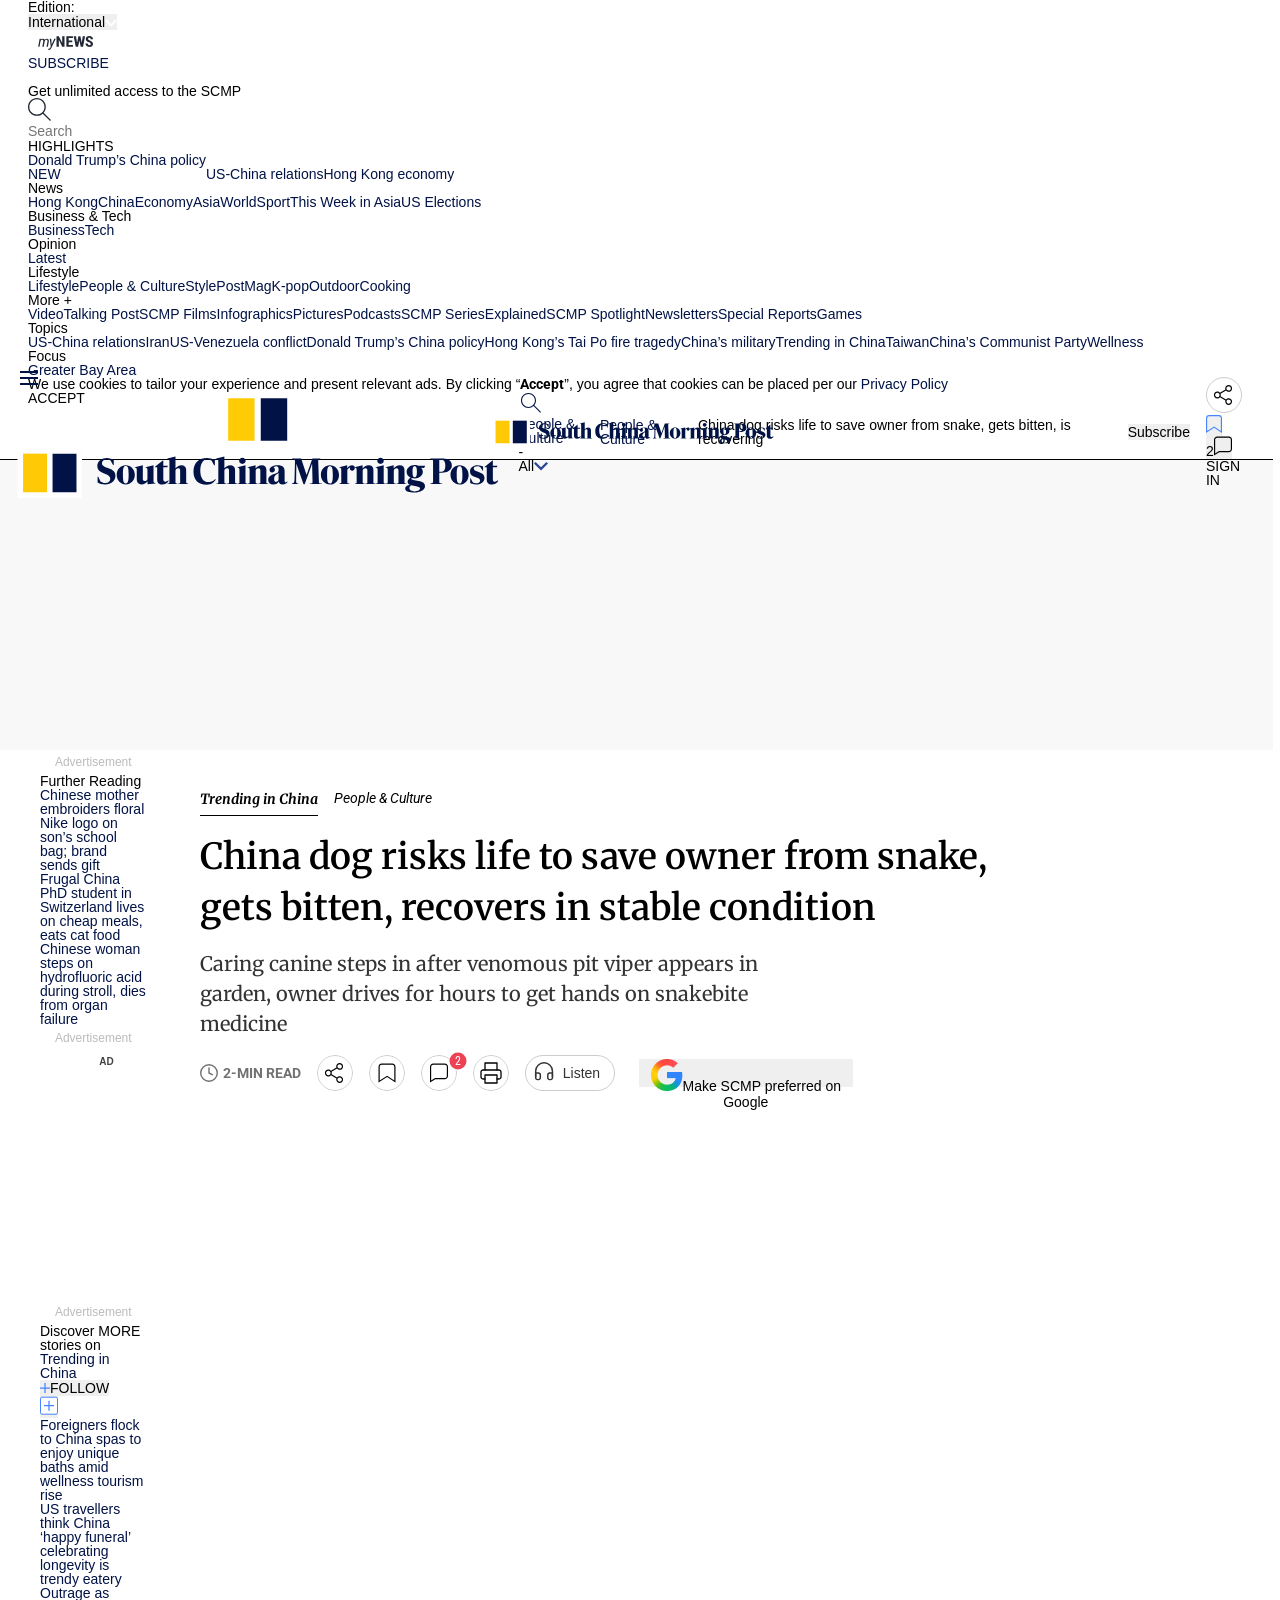
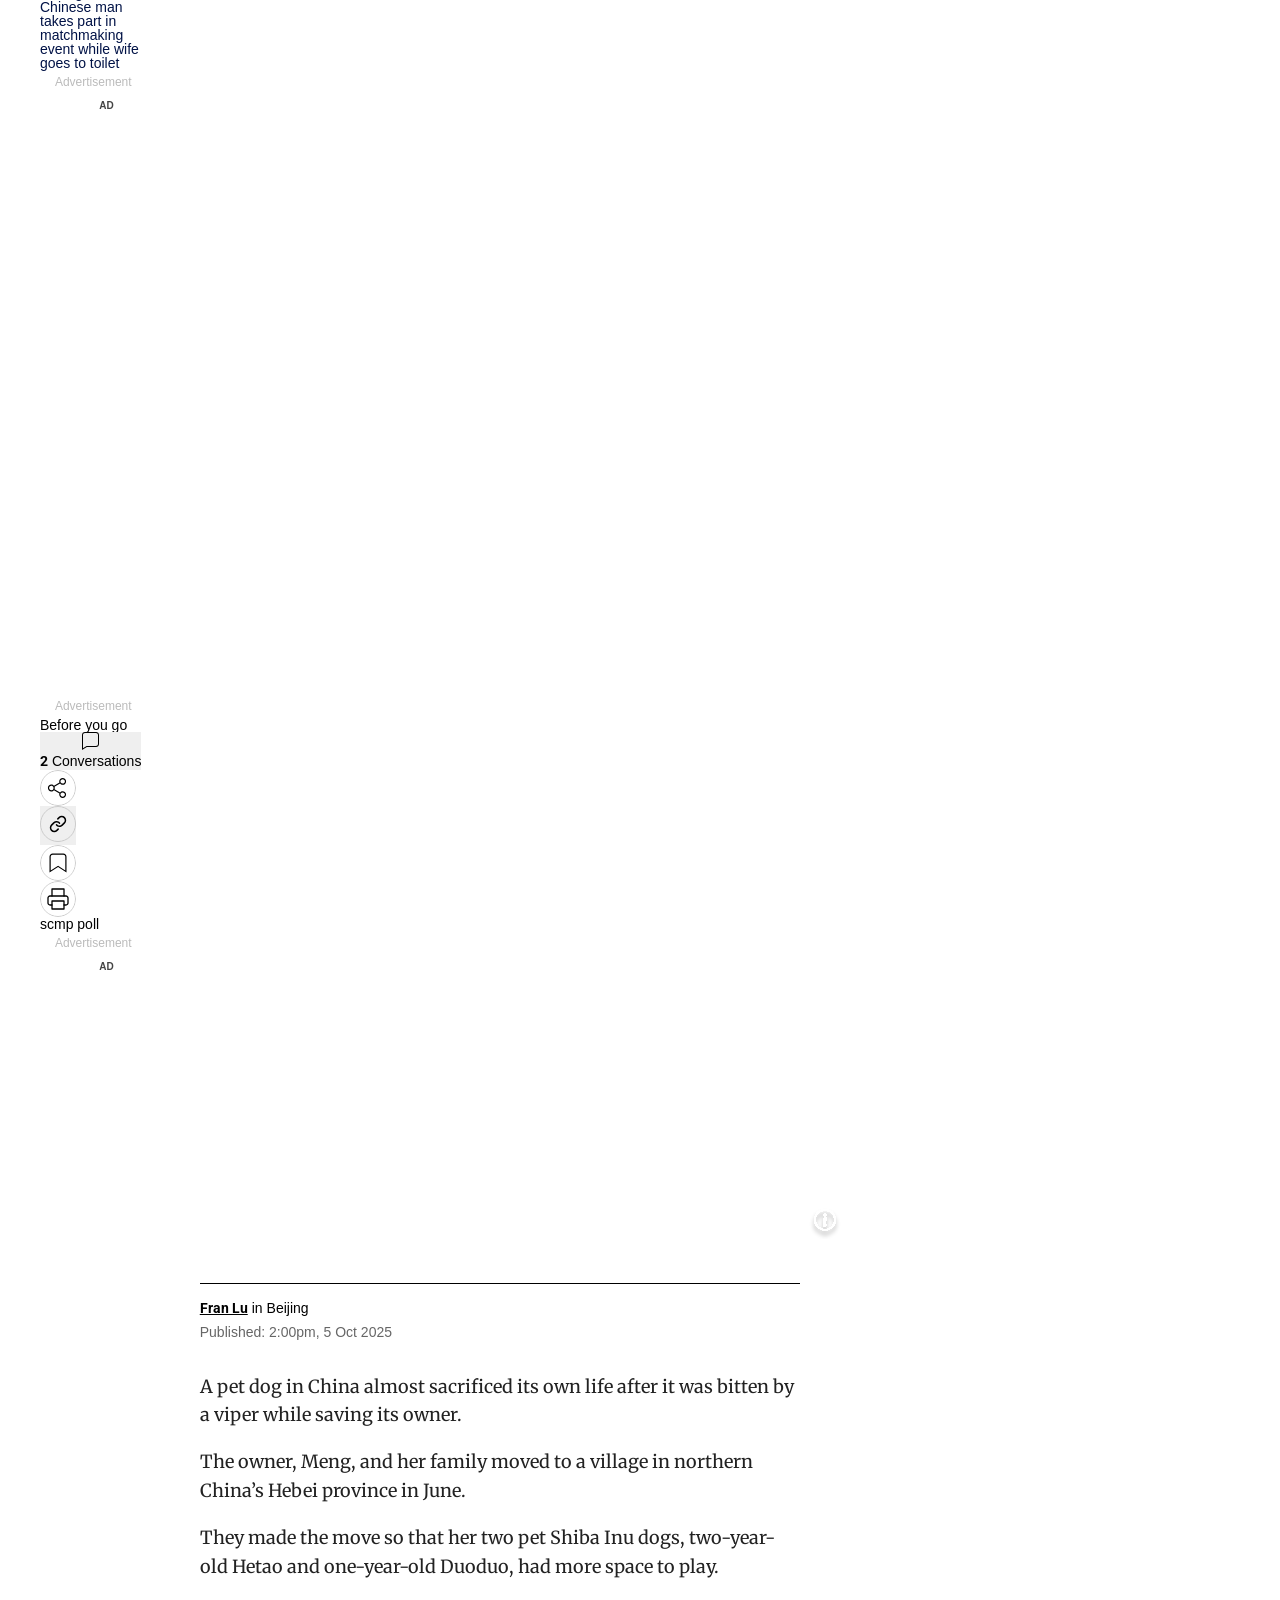
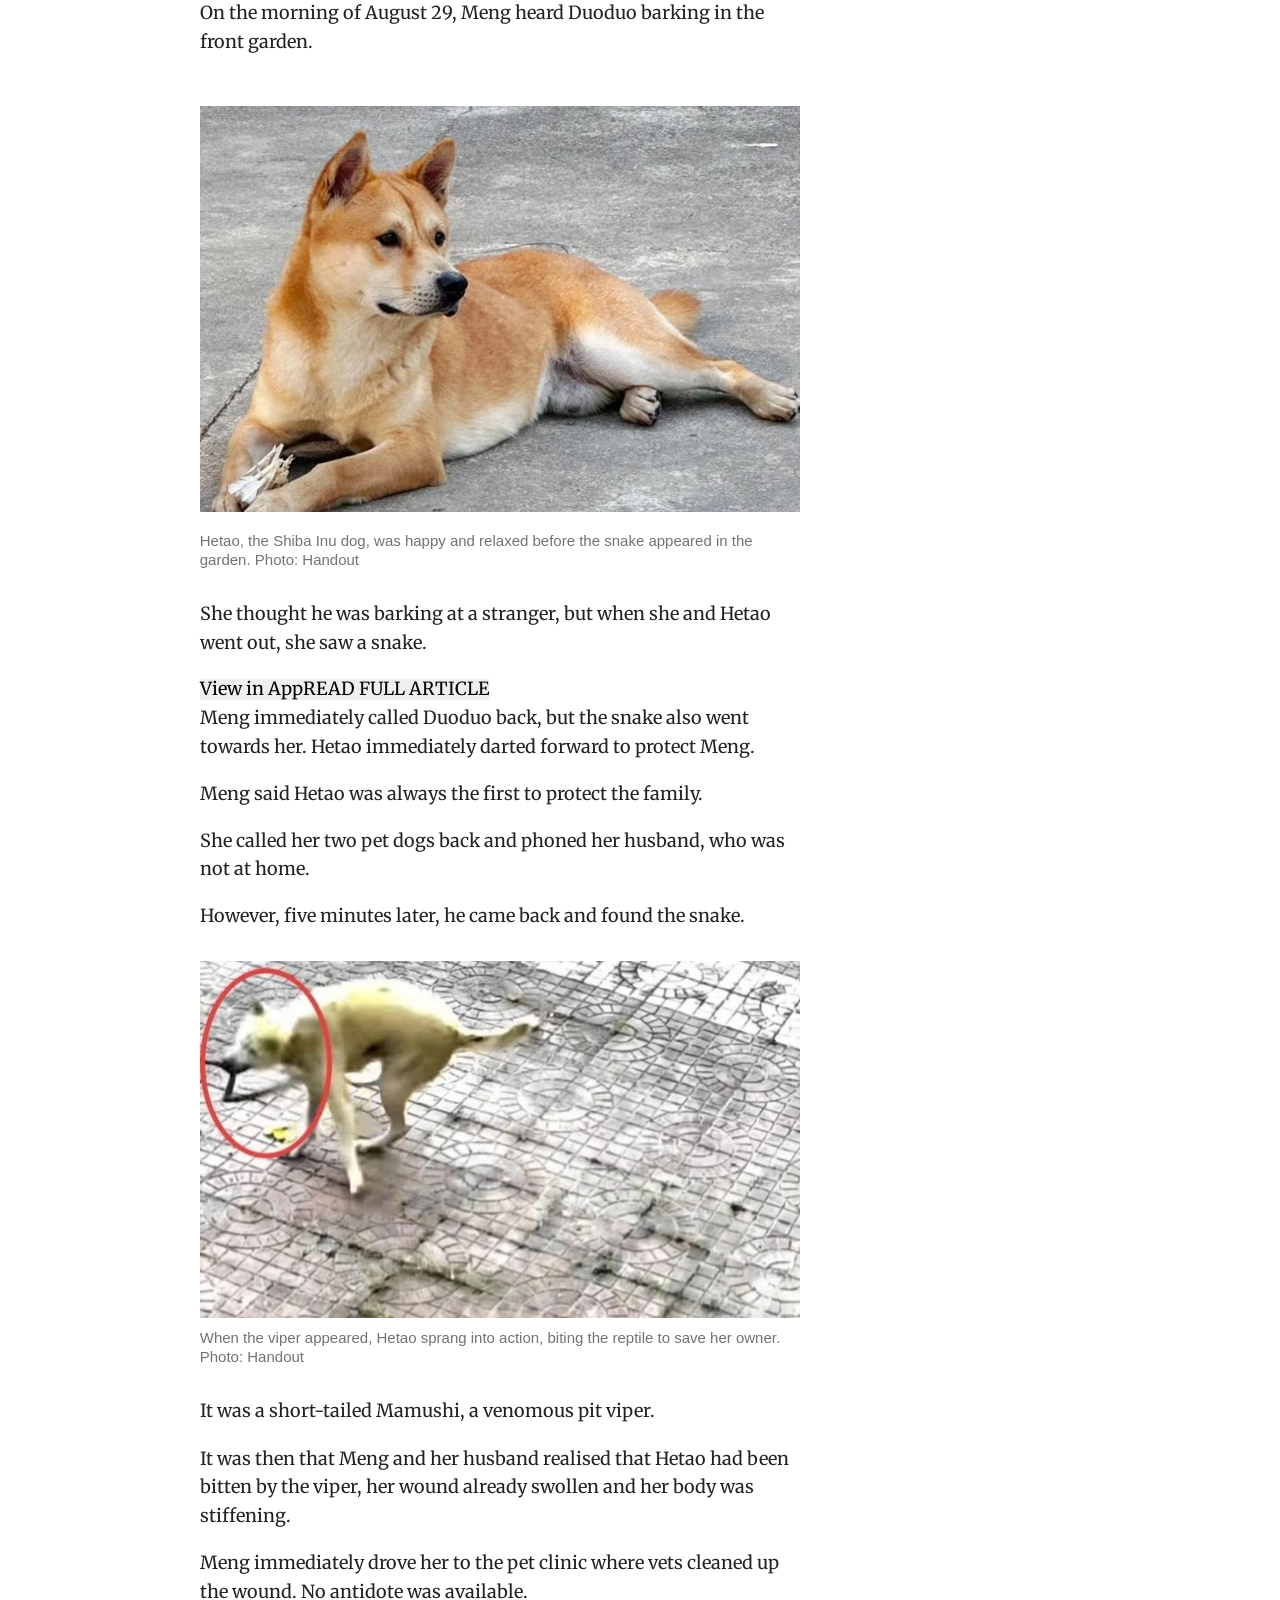
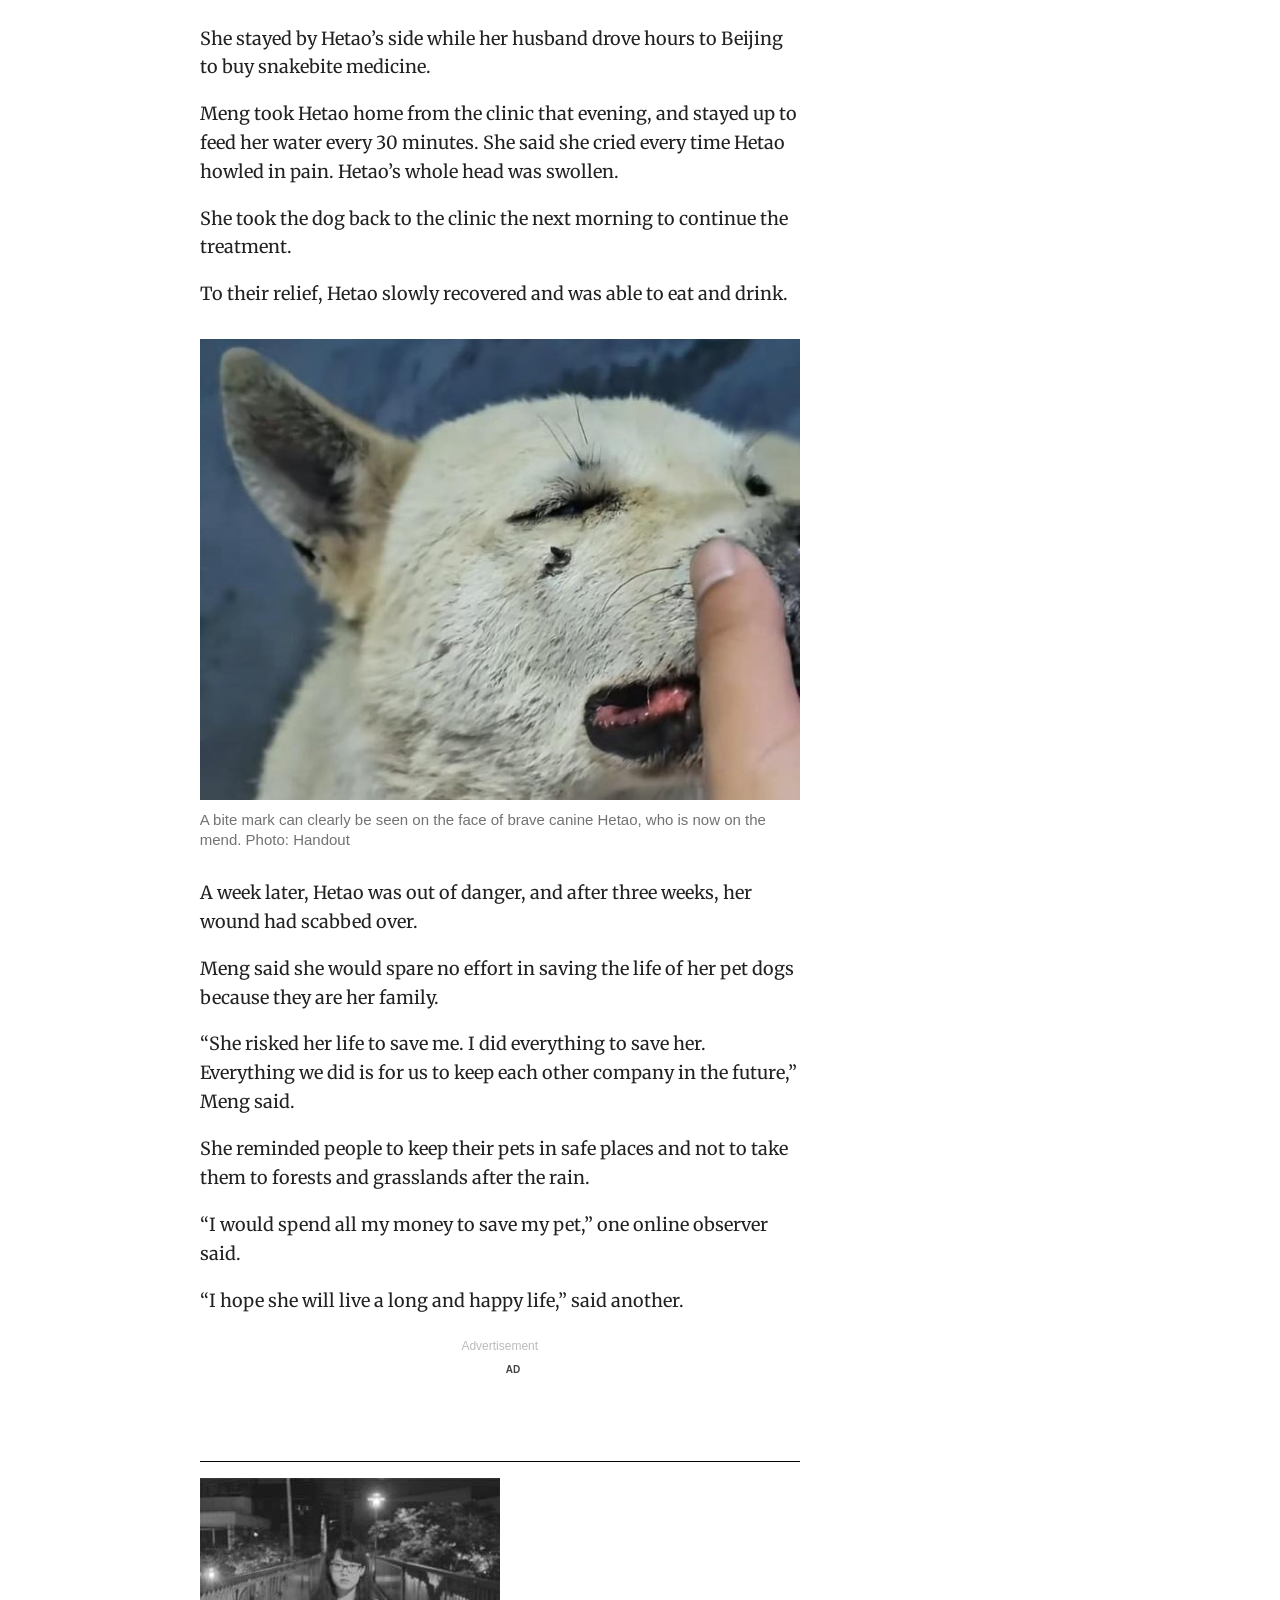
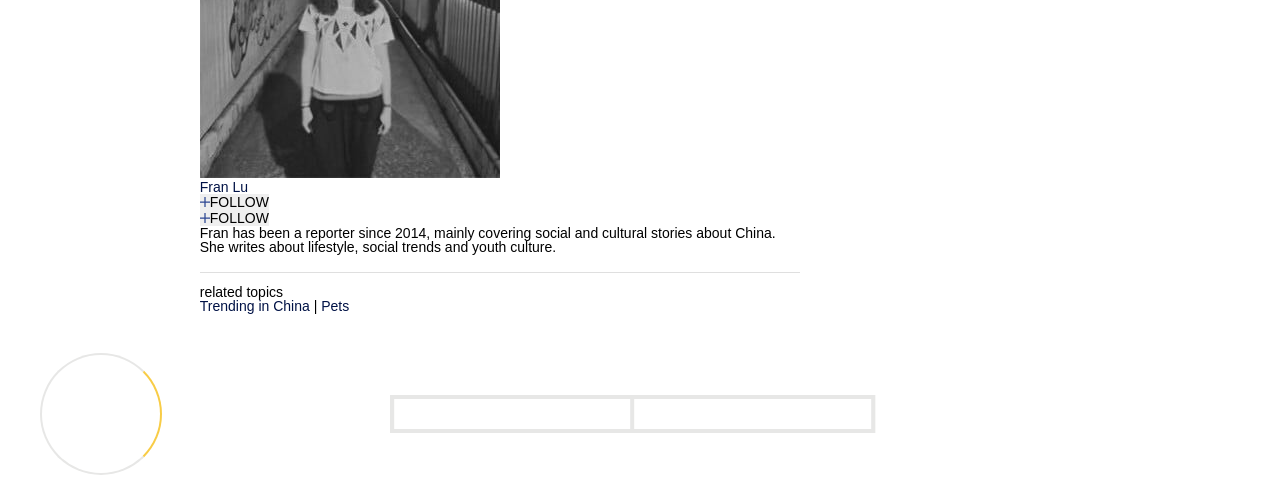
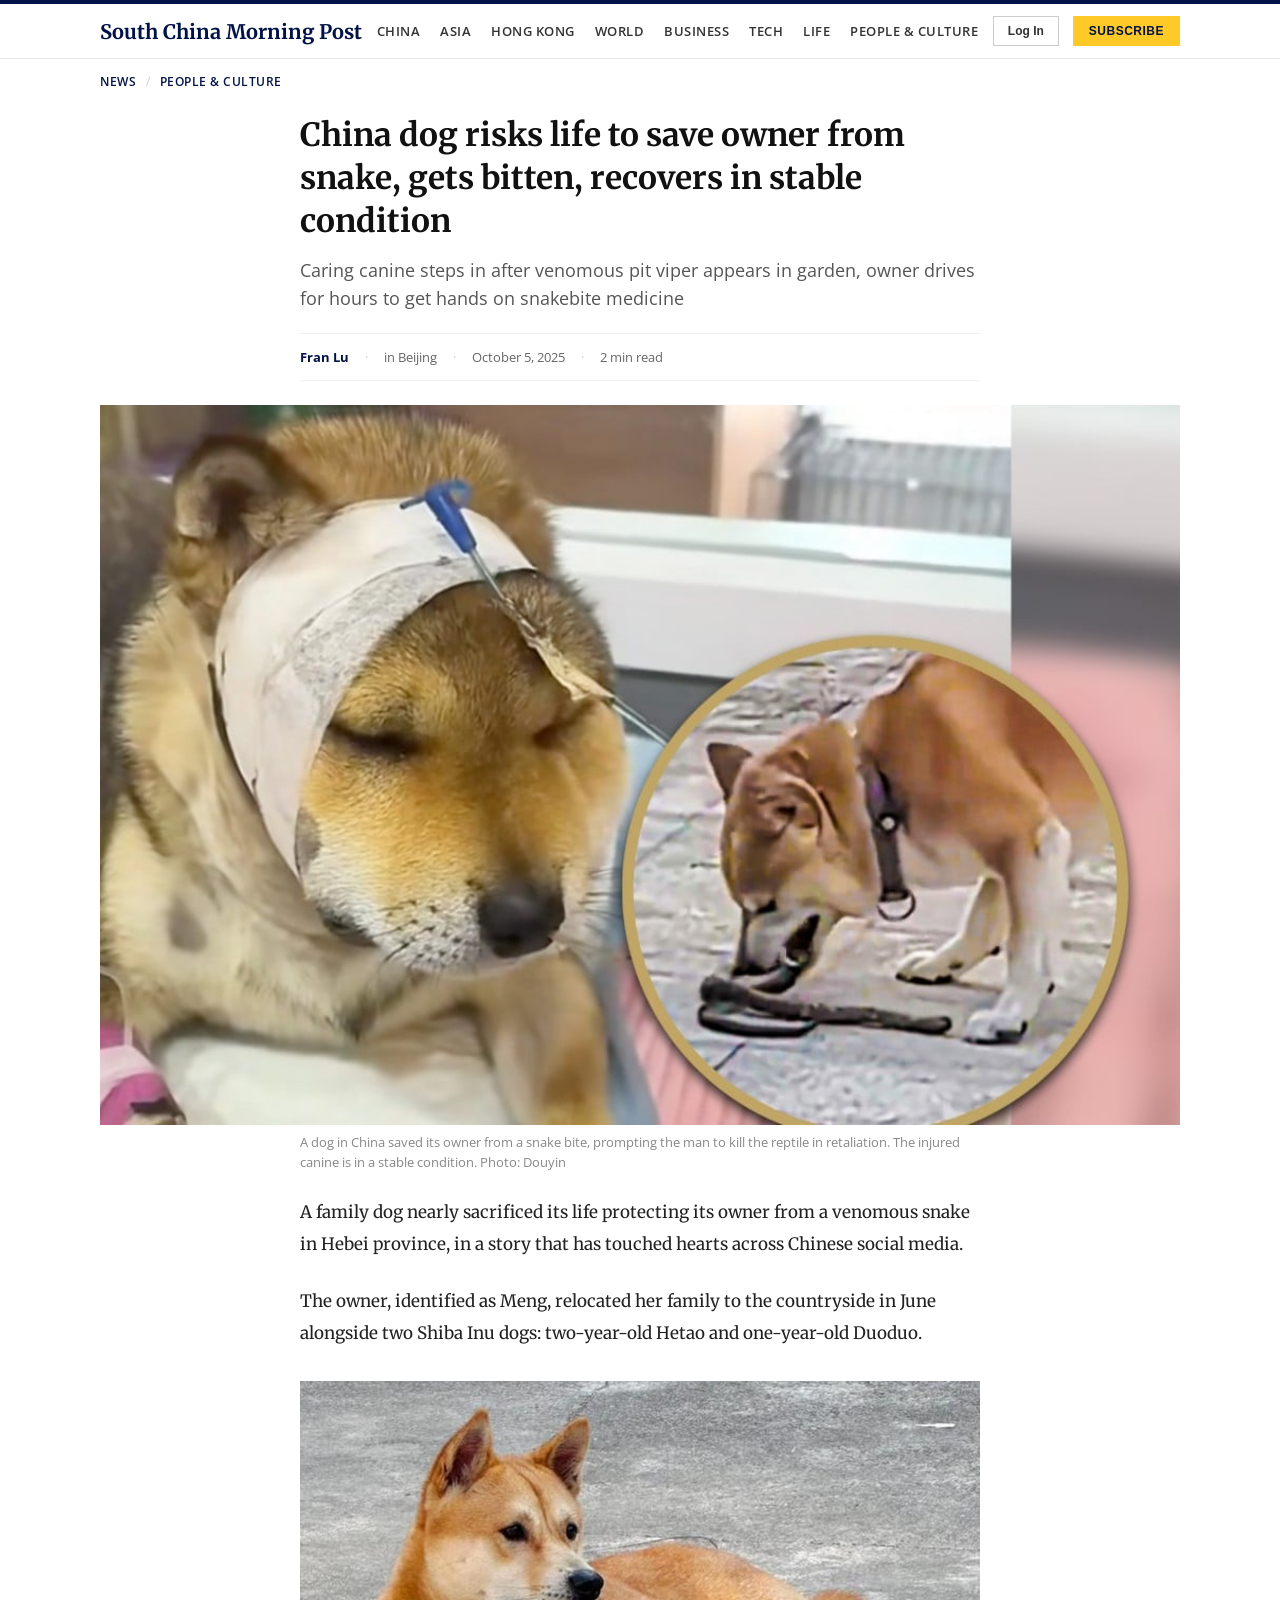
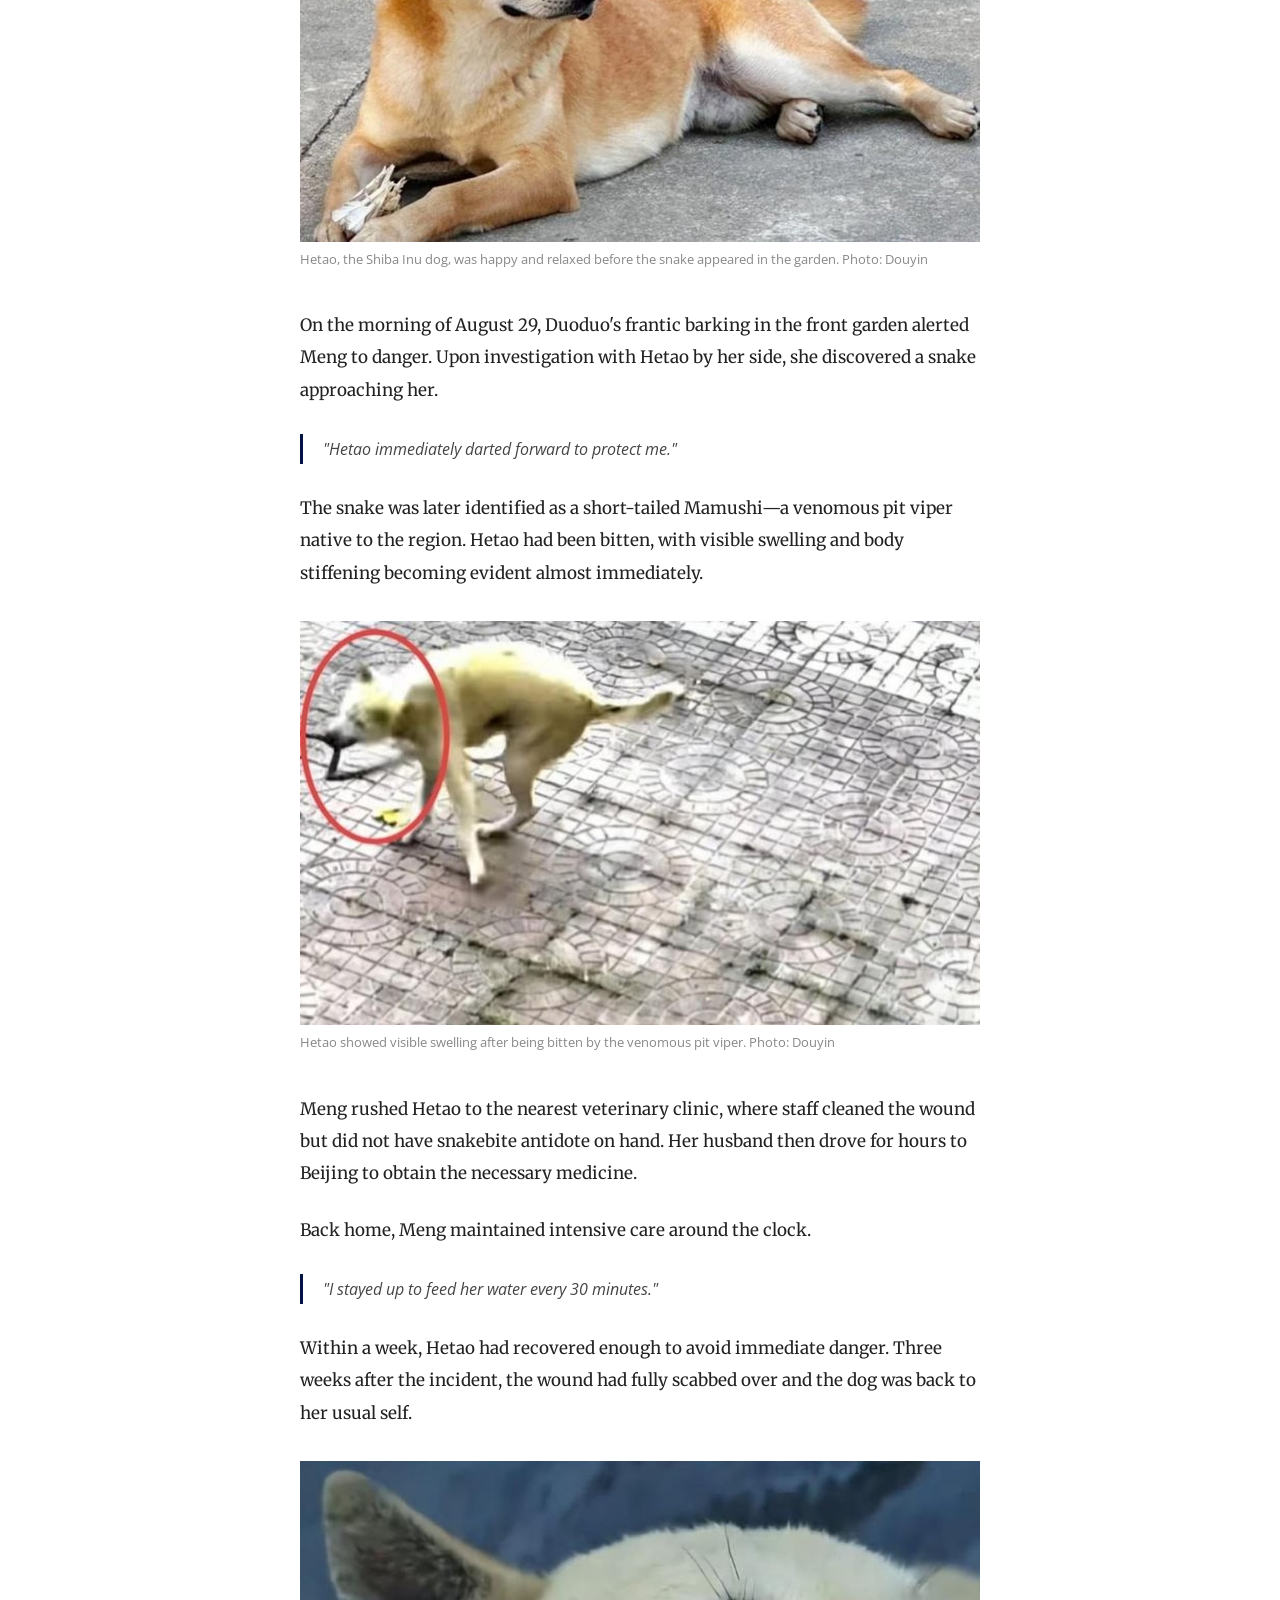
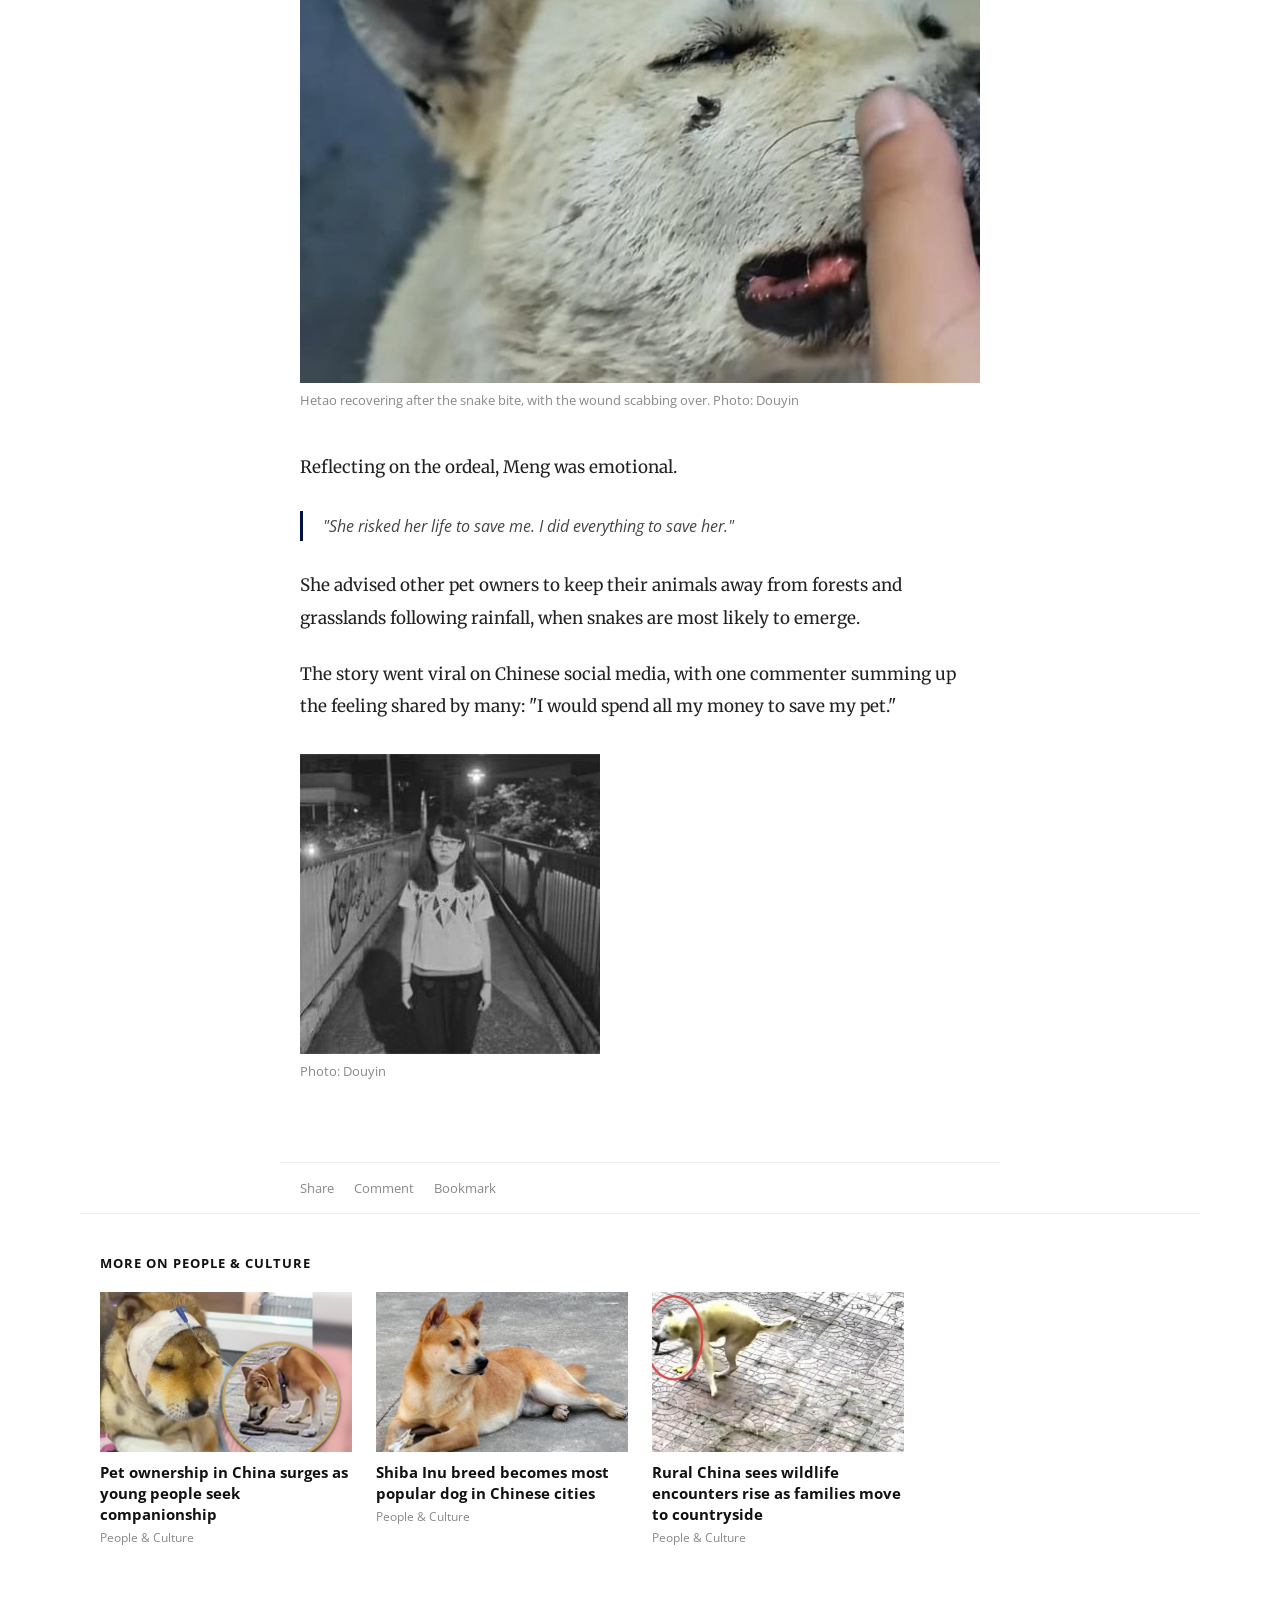
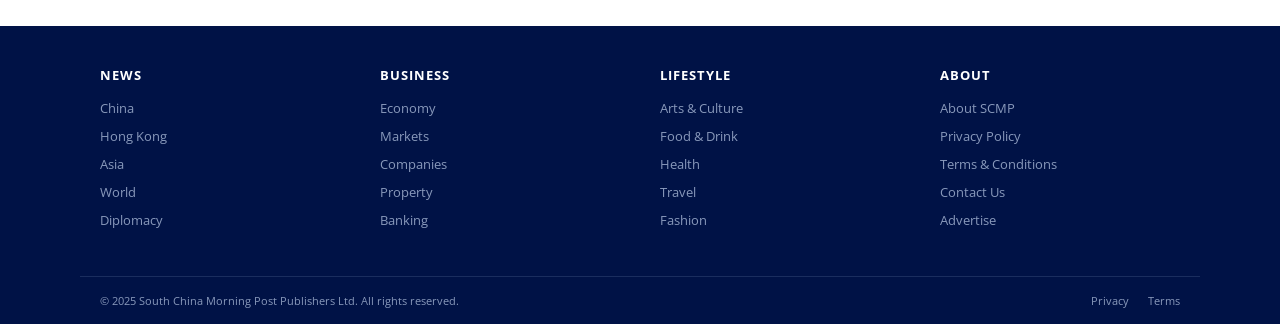
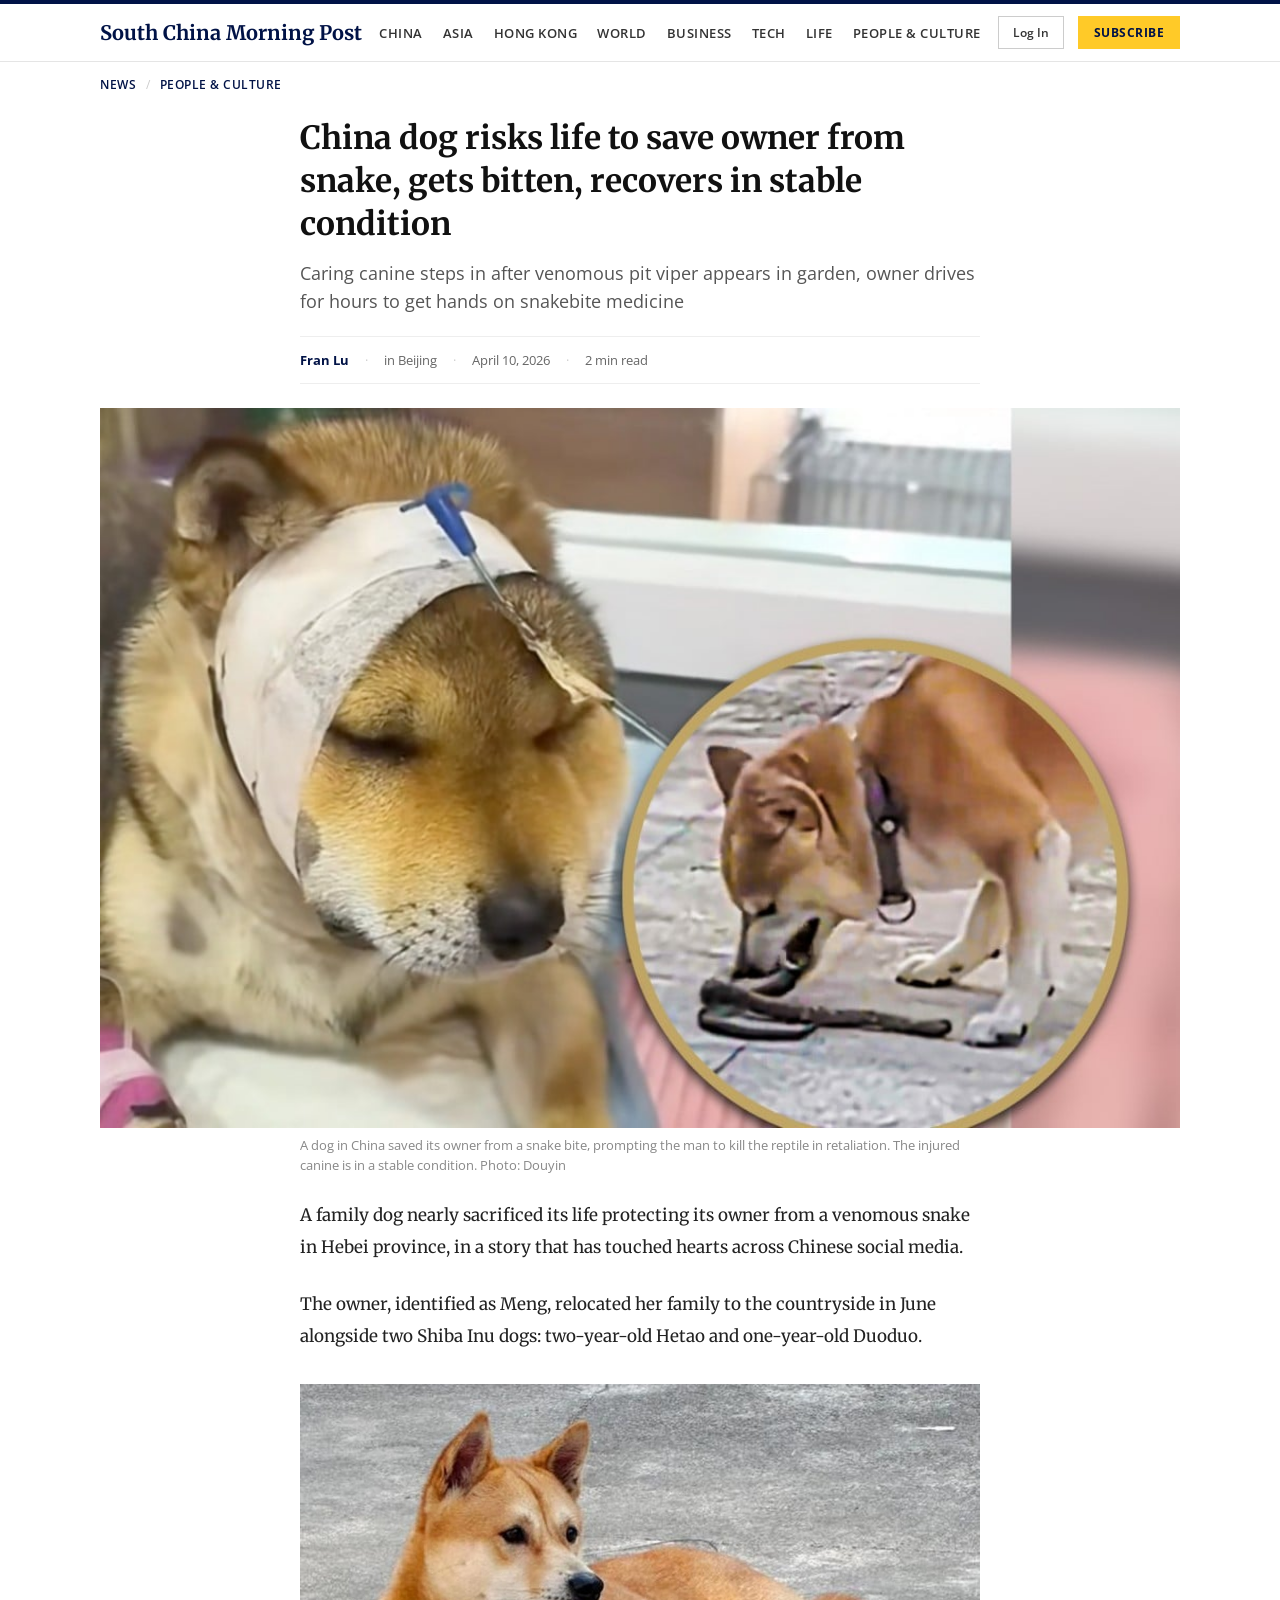
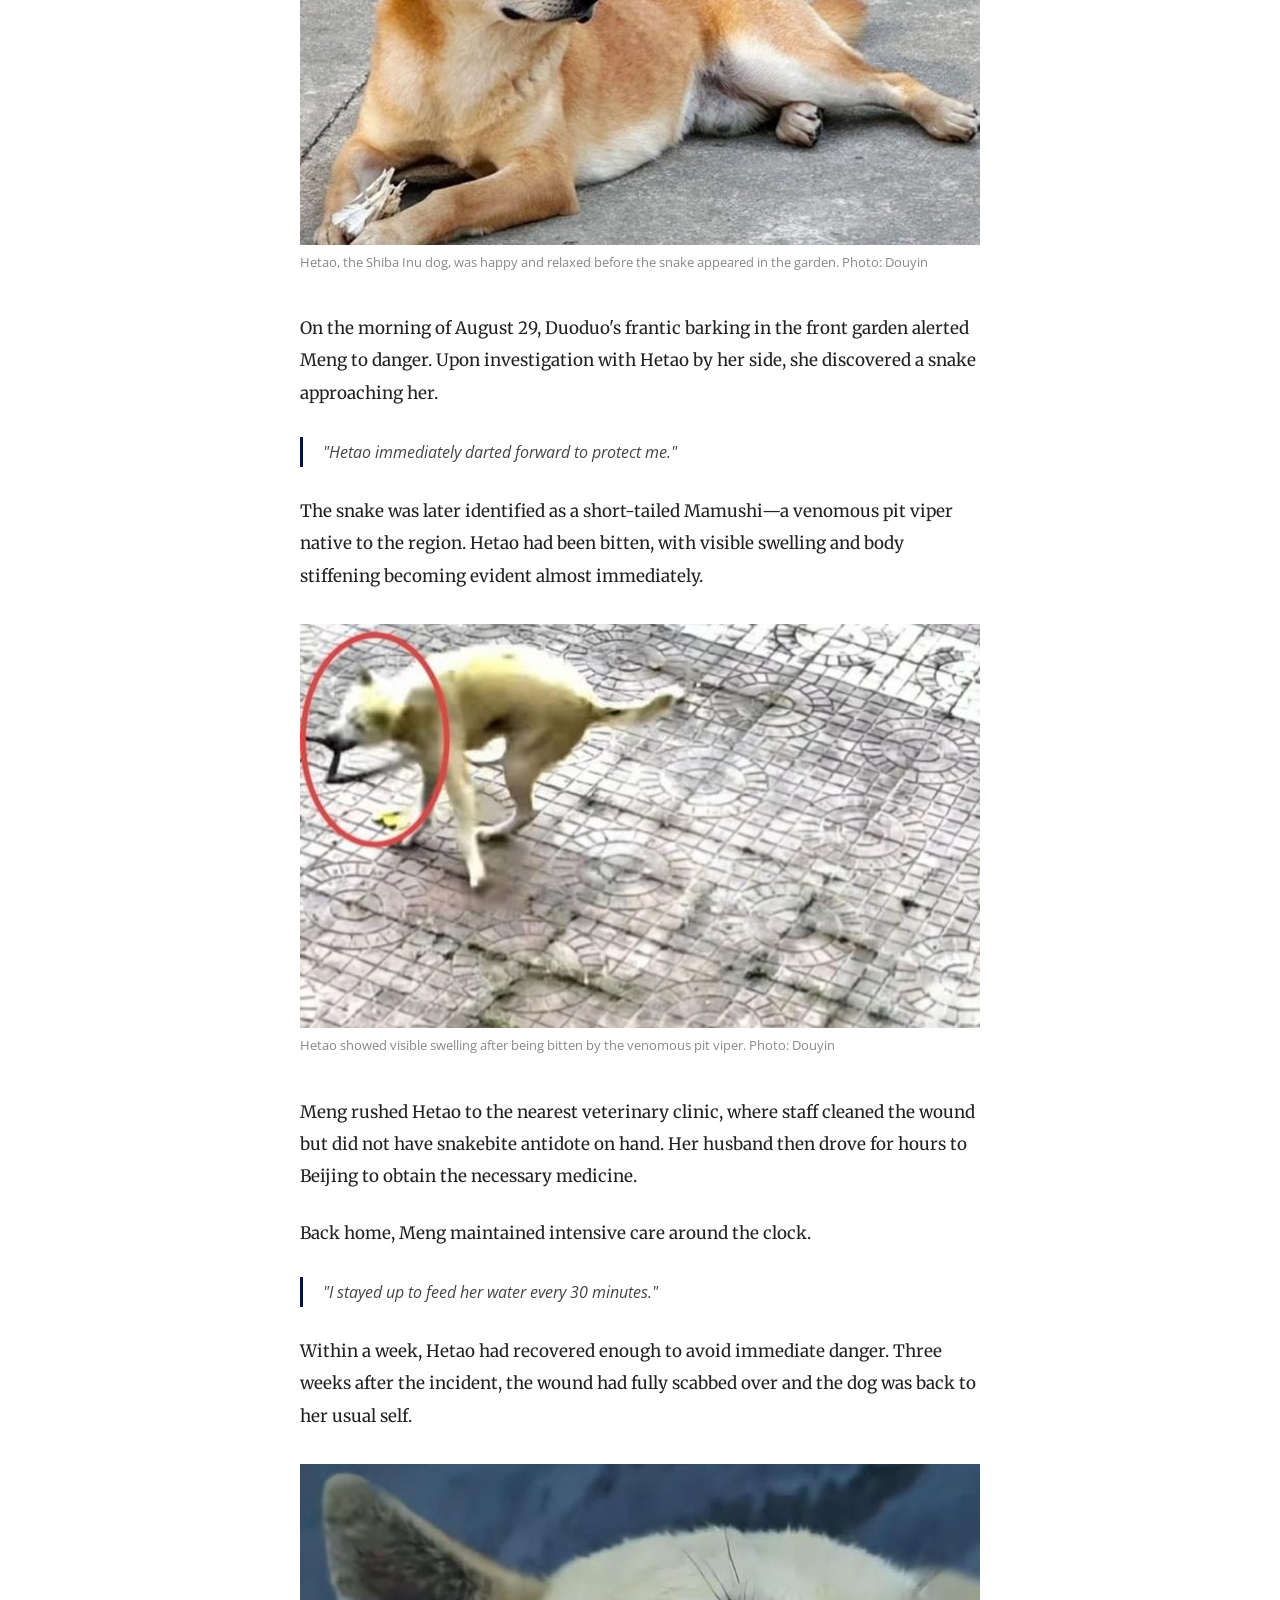
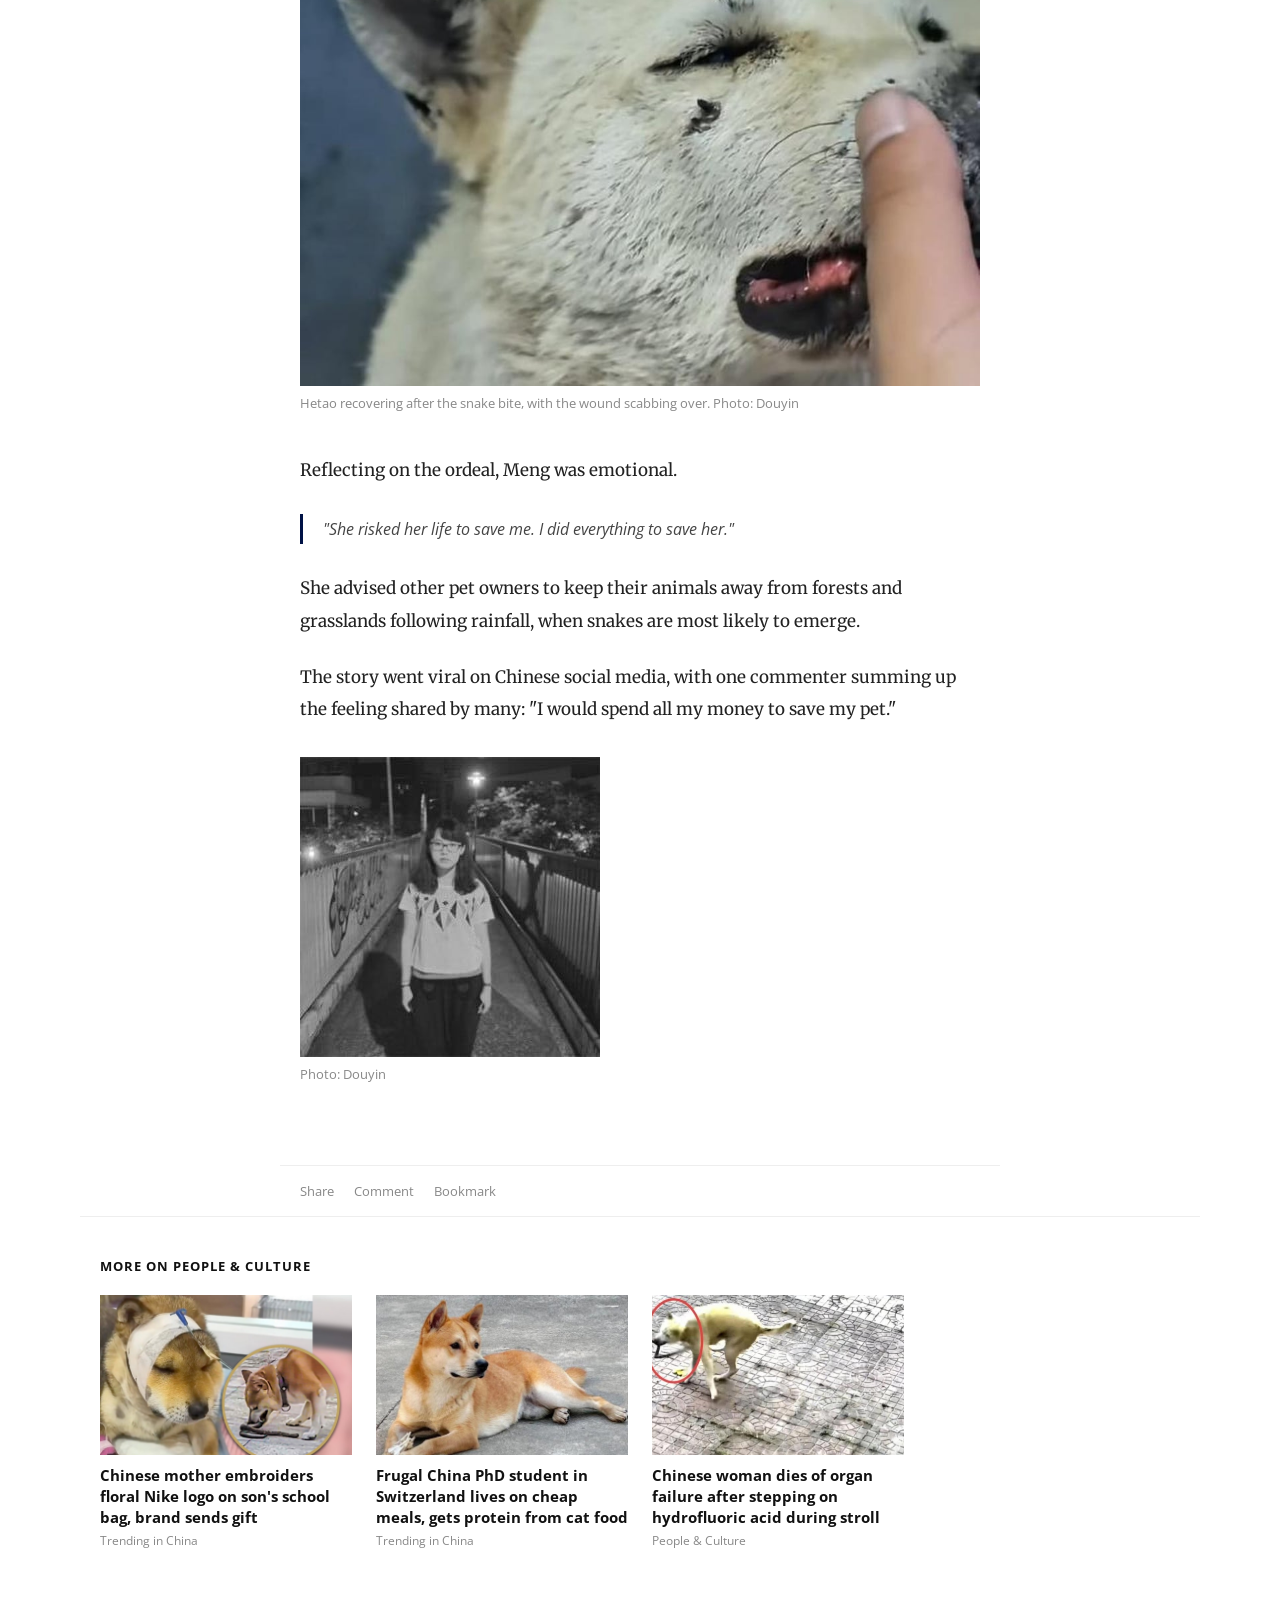
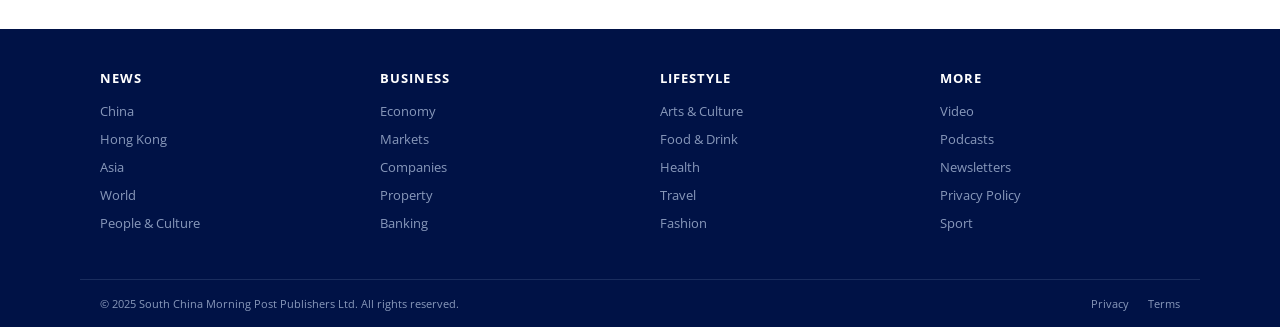
